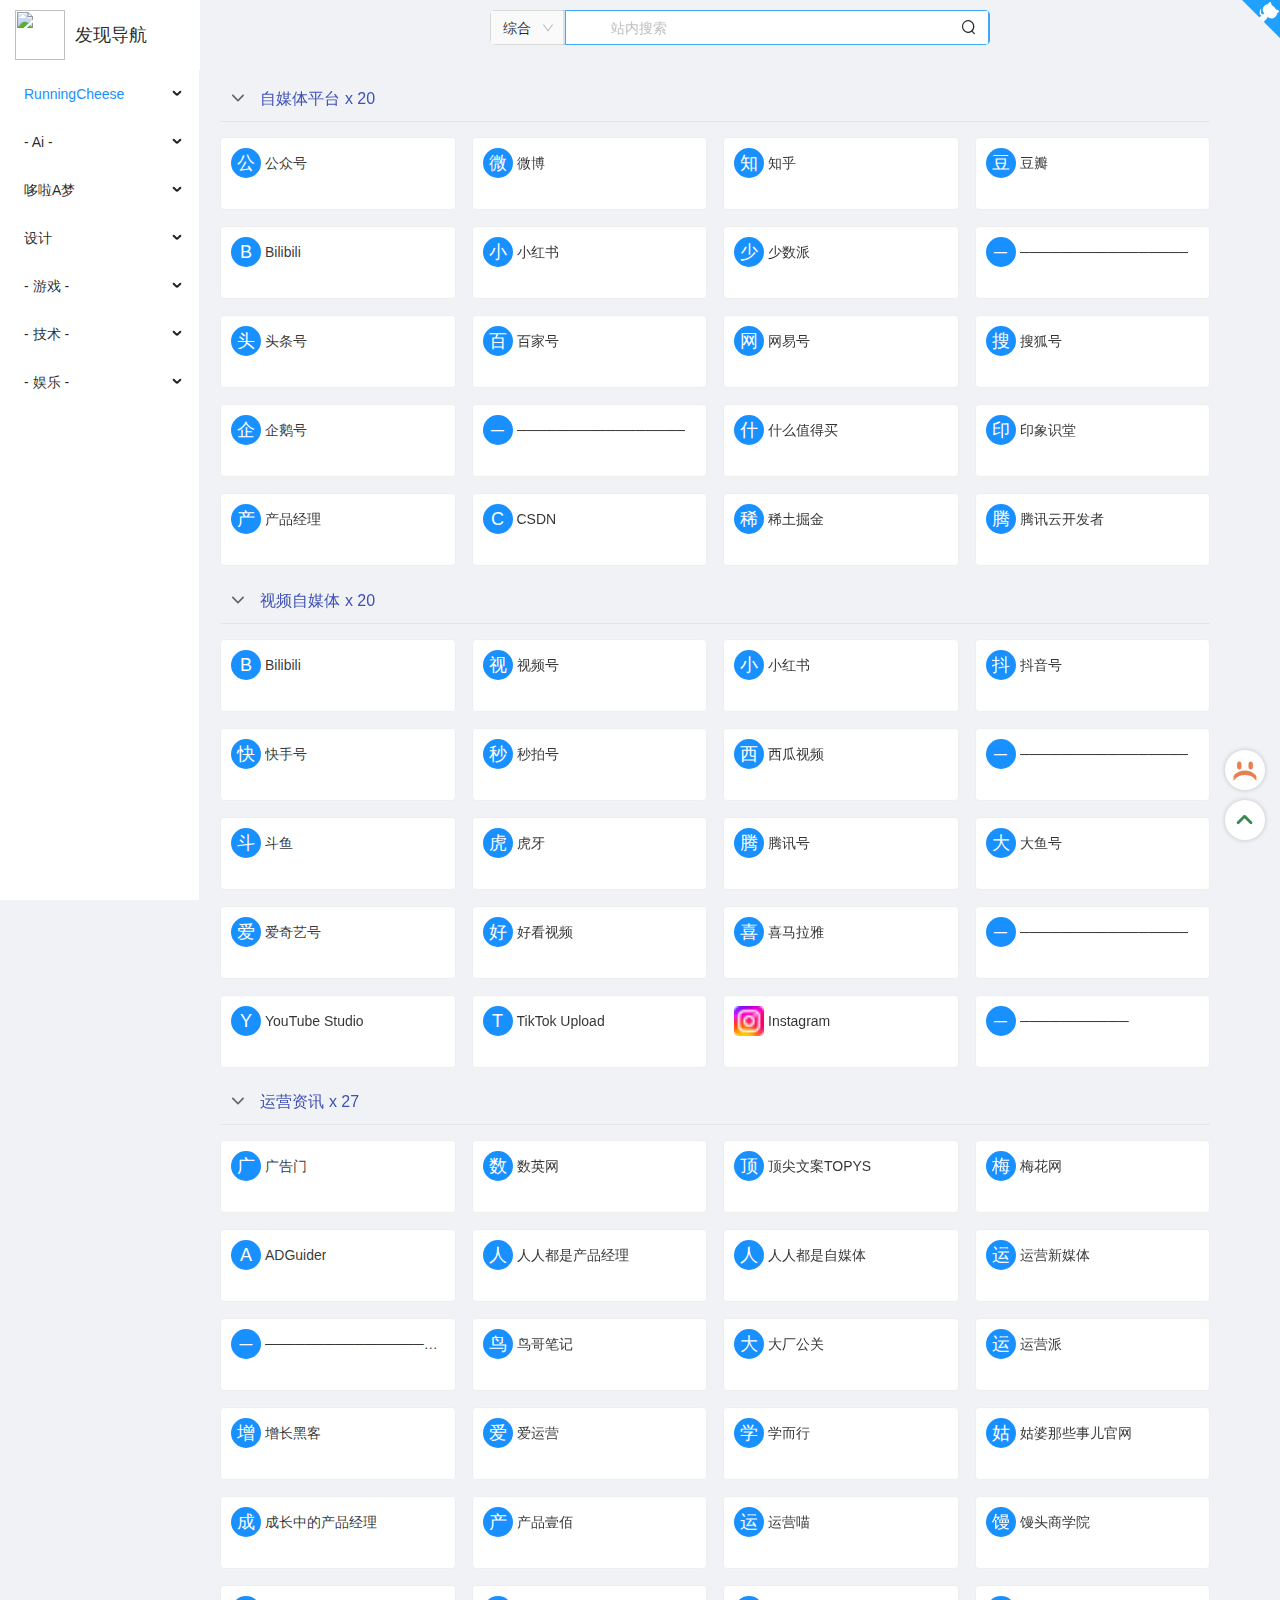
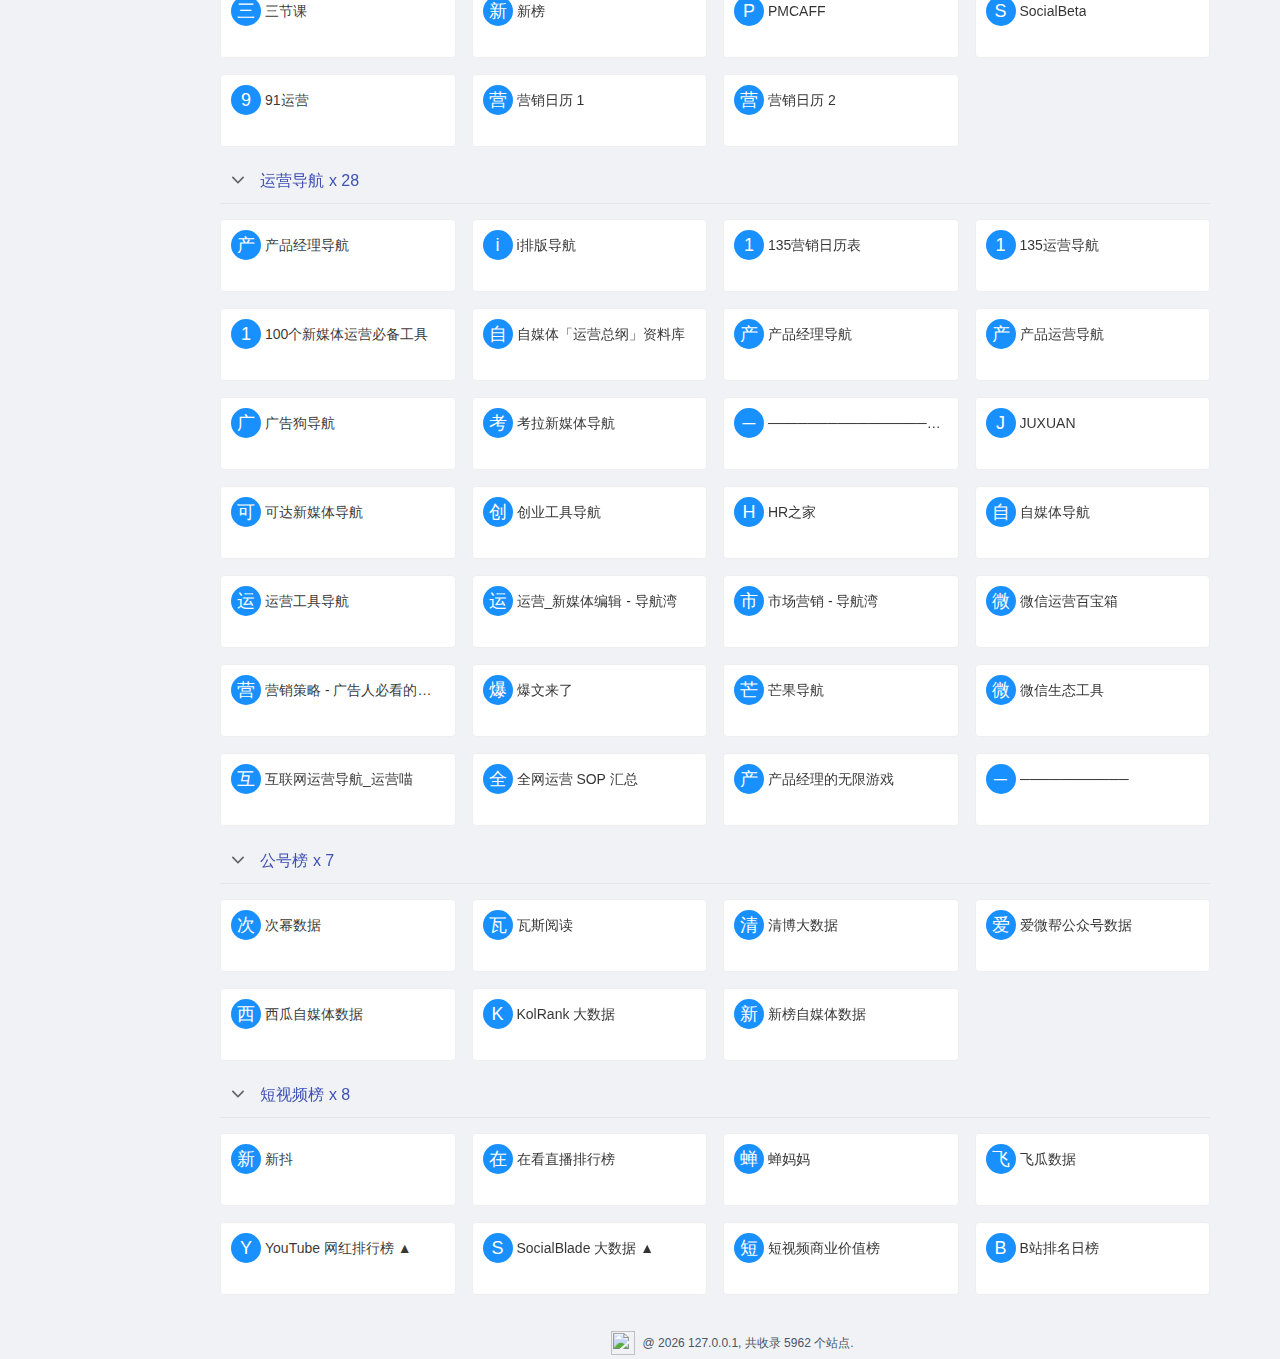
==== index.html @ 2fdfdace "Deploying to gh-pages from @ xpxp23/nav@2a37d76a89bb3d5cd4fe8dd7140c57ac21135a10 🚀" ====
<!DOCTYPE html>
<!--
                                                                          
                                 .--,-``-.                              
                                /   /     '.                            
                               / ../        ;                           
      ,---,                    \ ``\  .`-    '                   ,---,  
  ,-+-. /  |               .---.\___\/   \   :               ,-+-. /  | 
 ,--.'|'   |  ,--.--.    /.  ./|     \   :   |      ,---.   ,--.'|'   | 
|   |  ,"' | /       \ .-' . ' |     /  /   /      /     \ |   |  ,"' | 
|   | /  | |.--.  .-. /___/ \: |     \  \   \     /    / ' |   | /  | | 
|   | |  | | \__\/: . .   \  ' . ___ /   :   |   .    ' /  |   | |  | | 
|   | |  |/  ," .--.; |\   \   '/   /\   /   :   '   ; :__ |   | |  |/  
|   | |--'  /  /  ,.  | \   \  / ,,/  ',-    .___'   | '.'||   | |--'   
|   |/     ;  :   .'   \ \   \ \ ''\        ;/  .\   :    :|   |/       
'---'      |  ,     .-./  '---" \   \     .' \  ; \   \  / '---'        
            `--`---'             `--`-,,-'    `--" `----'               
                      
                     2018/4/26   www.nav3.cn

        ,+++++++++++++++++++++++++++++++++++++++++++++++++.
        ( We want you! https://github.com/xjh22222228/nav )
        `-,+++++++++++++++++++++++++++++++++++++++++++++++'
-->
<html data-beasties-container>
  <head>
    <meta charset="utf-8">
    <base href="./">
    <meta name="author" content="https://github.com/xjh22222228">
    <meta http-equiv="X-UA-Compatible" content="IE=edge, chrome=1">
    <meta name="viewport" content="width=device-width, initial-scale=1, shrink-to-fit=no, minimum-scale=1.0, maximum-scale=1.0, user-scalable=no">
    <meta name="renderer" content="webkit">
    <!-- nav.config-start --><!-- https://github.com/xjh22222228/nav -->
  <title>发现导航 - 精选实用导航网站</title>
  <meta property="og:title" content="发现导航 - 精选实用导航网站">
  <meta property="og:description" content="发现导航是一个轻量级免费且强大的导航网站">
  <meta property="og:type" content="website">
  <meta name="description" content="发现导航是一个轻量级免费且强大的导航网站">
  <meta name="keywords" content="免费导航,开源导航" id="xjh_2">
  <link rel="icon" href="https://gcore.jsdelivr.net/gh/xjh22222228/public@gh-pages/nav/logo.svg">
  <link rel="apple-touch-icon" href="https://gcore.jsdelivr.net/gh/xjh22222228/public@gh-pages/nav/logo.svg">
  <link rel="prefetch" href="//unpkg.com/ng-zorro-antd@19.1.0/ng-zorro-antd.dark.min.css"><!-- nav.config-end -->
    <!-- nav.headerContent-start -->
    <!-- nav.headerContent-end -->
  <style>@layer theme{:root{--font-sans:ui-sans-serif, system-ui, sans-serif, "Apple Color Emoji", "Segoe UI Emoji", "Segoe UI Symbol", "Noto Color Emoji";--font-mono:ui-monospace, SFMono-Regular, Menlo, Monaco, Consolas, "Liberation Mono", "Courier New", monospace;--color-gray-600:oklch(.446 .03 256.802);--color-black:#000;--color-white:#fff;--spacing:.25rem;--text-xs:.75rem;--text-xs--line-height:calc(1 / .75);--text-base:1rem;--text-base--line-height:1.5 ;--font-weight-bold:700;--ease-in-out:cubic-bezier(.4, 0, .2, 1);--default-transition-duration:.15s;--default-transition-timing-function:cubic-bezier(.4, 0, .2, 1);--default-font-family:var(--font-sans);--default-font-feature-settings:var(--font-sans--font-feature-settings);--default-font-variation-settings:var( --font-sans--font-variation-settings );--default-mono-font-family:var(--font-mono);--default-mono-font-feature-settings:var( --font-mono--font-feature-settings );--default-mono-font-variation-settings:var( --font-mono--font-variation-settings )}}@layer base{*,:after,:before{box-sizing:border-box;margin:0;padding:0;border:0 solid}html{line-height:1.5;-webkit-text-size-adjust:100%;tab-size:4;font-family:var( --default-font-family, ui-sans-serif, system-ui, sans-serif, "Apple Color Emoji", "Segoe UI Emoji", "Segoe UI Symbol", "Noto Color Emoji" );font-feature-settings:var(--default-font-feature-settings, normal);font-variation-settings:var( --default-font-variation-settings, normal );-webkit-tap-highlight-color:transparent}body{line-height:inherit}}@-webkit-keyframes nprogress-spinner{0%{-webkit-transform:rotate(0deg)}to{-webkit-transform:rotate(360deg)}}html,body{width:100%;height:100%}*,*:before,*:after{box-sizing:border-box}html{font-family:sans-serif;line-height:1.15;-webkit-text-size-adjust:100%;-ms-text-size-adjust:100%;-ms-overflow-style:scrollbar;-webkit-tap-highlight-color:rgba(0,0,0,0)}@-ms-viewport{width:device-width}body{margin:0;color:#000000d9;font-size:14px;font-family:-apple-system,BlinkMacSystemFont,Segoe UI,Roboto,Helvetica Neue,Arial,Noto Sans,sans-serif,"Apple Color Emoji","Segoe UI Emoji",Segoe UI Symbol,"Noto Color Emoji";font-variant:tabular-nums;line-height:1.5715;background-color:#fff;font-feature-settings:"tnum"}html{--antd-wave-shadow-color:#1890ff;--scroll-bar:0}:root{--componentHeight:155px}html{-ms-text-size-adjust:100%;-webkit-text-size-adjust:100%}body{min-height:100vh;-webkit-font-smoothing:antialiased;-moz-osx-font-smoothing:grayscale;-webkit-overflow-scrolling:touch;font-size:14px}@property --tw-rotate-x{syntax:"*";inherits:false;initial-value:rotateX(0);}@property --tw-rotate-y{syntax:"*";inherits:false;initial-value:rotateY(0);}@property --tw-rotate-z{syntax:"*";inherits:false;initial-value:rotateZ(0);}@property --tw-skew-x{syntax:"*";inherits:false;initial-value:skewX(0);}@property --tw-skew-y{syntax:"*";inherits:false;initial-value:skewY(0);}@property --tw-border-style{syntax:"*";inherits:false;initial-value:solid;}@property --tw-font-weight{syntax:"*";inherits:false;}@property --tw-outline-style{syntax:"*";inherits:false;initial-value:solid;}@property --tw-blur{syntax:"*";inherits:false;}@property --tw-brightness{syntax:"*";inherits:false;}@property --tw-contrast{syntax:"*";inherits:false;}@property --tw-grayscale{syntax:"*";inherits:false;}@property --tw-hue-rotate{syntax:"*";inherits:false;}@property --tw-invert{syntax:"*";inherits:false;}@property --tw-opacity{syntax:"*";inherits:false;}@property --tw-saturate{syntax:"*";inherits:false;}@property --tw-sepia{syntax:"*";inherits:false;}@property --tw-drop-shadow{syntax:"*";inherits:false;}@property --tw-ease{syntax:"*";inherits:false;}</style><link rel="stylesheet" href="styles-GBESUBQI.css" media="print" onload="this.media='all'"><noscript><link rel="stylesheet" href="styles-GBESUBQI.css"></noscript></head>
  <script>
    window.__TITLE__ = document.title
  </script>
  <body class="dark-scrollbar-border" id="x-j-h">
    <app-xiejiahe>
      <!-- nav.loading-start --><style>.l__1{z-index:999;position:fixed;top:0;left:0;right:0;bottom:0;background-color:#fff;display:flex;align-items:center;justify-content:center;flex-direction:column;}.l__2{width:200px;height:200px;background:url("https://gcore.jsdelivr.net/gh/xjh22222228/public@gh-pages/nav/0020f4d5-9f70-4b7f-87d4-61310d1db8d1.svg");background-repeat:repeat;}.l__3{font-size:18px;margin-top:15px;font-weight:bold;color:#000;}</style>
<div class="l__1"><div class="l__2"></div><div class="l__3">......</div></div><!-- nav.loading-end -->
    </app-xiejiahe>

    <!-- nav.seo-start -->
<div data-url="https://github.com/xjh22222228/nav" data-server-time="1740967470264" data-a="x.i.e-jiahe" data-date="2025-03-03 10:04:30" id="META-NAV" style="z-index:-1;position:fixed;top:-10000vh;left:-10000vh;">
<div>公众号</div><div>微博</div><div>知乎</div><div>豆瓣</div><div>Bilibili</div><div>小红书</div><div>少数派</div><div>─────────────────</div><div>头条号</div><div>百家号</div><div>网易号</div><div>搜狐号</div><div>企鹅号</div><div>─────────────────</div><div>什么值得买</div><div>印象识堂</div><div>产品经理</div><div>CSDN</div><div>稀土掘金</div><div>腾讯云开发者</div><div>Bilibili</div><div>视频号</div><div>小红书</div><div>抖音号</div><div>快手号</div><div>秒拍号</div><div>西瓜视频</div><div>─────────────────</div><div>斗鱼</div><div>虎牙</div><div>腾讯号</div><div>大鱼号</div><div>爱奇艺号</div><div>好看视频</div><div>喜马拉雅</div><div>─────────────────</div><div>YouTube Studio</div><div>TikTok Upload</div><div>Instagram</div><div>───────────</div><div>广告门</div><div>数英网</div><div>顶尖文案TOPYS</div><div>梅花网</div><div>ADGuider</div><div>人人都是产品经理</div><div>人人都是自媒体</div><div>运营新媒体</div><div>───────────────────</div><div>鸟哥笔记</div><div>大厂公关</div><div>运营派</div><div>增长黑客</div><div>爱运营</div><div>学而行</div><div>姑婆那些事儿官网</div><div>成长中的产品经理</div><div>产品壹佰</div><div>运营喵</div><div>馒头商学院</div><div>三节课</div><div>新榜</div><div>PMCAFF</div><div>SocialBeta</div><div>91运营</div><div>营销日历 1</div><div>营销日历 2</div><div>产品经理导航</div><div>i排版导航</div><div>135营销日历表</div><div>135运营导航</div><div>100个新媒体运营必备工具</div><div>自媒体「运营总纲」资料库</div><div>产品经理导航</div><div>产品运营导航</div><div>广告狗导航</div><div>考拉新媒体导航</div><div>───────────────────</div><div>JUXUAN</div><div>可达新媒体导航</div><div>创业工具导航</div><div>HR之家</div><div>自媒体导航</div><div>运营工具导航</div><div>运营_新媒体编辑 - 导航湾</div><div>市场营销 - 导航湾</div><div>微信运营百宝箱</div><div>营销策略 - 广告人必看的网站</div><div>爆文来了</div><div>芒果导航</div><div>微信生态工具</div><div>互联网运营导航_运营喵</div><div>全网运营 SOP 汇总</div><div>产品经理的无限游戏</div><div>───────────</div><div>次幂数据</div><div>瓦斯阅读</div><div>清博大数据</div><div>爱微帮公众号数据</div><div>西瓜自媒体数据</div><div>KolRank 大数据</div><div>新榜自媒体数据</div><div>新抖</div><div>在看直播排行榜</div><div>蝉妈妈</div><div>飞瓜数据</div><div>YouTube 网红排行榜 ▲</div><div>SocialBlade 大数据 ▲</div><div>短视频商业价值榜</div><div>B站排名日榜</div><div>─────国内热榜─────</div><div>今日热榜</div><div>Rebang</div><div>AnyKnew</div><div>什么值得看</div><div>─────热搜排行榜────</div><div>微博热搜</div><div>百度热搜</div><div>知乎热榜</div><div>知乎日报</div><div>知乎圆桌</div><div>B 站排行榜</div><div>B 站专栏排行</div><div>贴吧热议榜单</div><div>豆瓣讨论精选</div><div>虎扑社区热帖</div><div>─────国外热榜─────</div><div>Buzzing</div><div>SpikeNews</div><div>Upstract</div><div>HackerNews</div><div>HackerNews 搜索</div><div>Reddit List</div><div>Reddit List ▲</div><div>科技新闻 - TechURLs</div><div>─────行业热榜─────</div><div>财经新闻 - FinURLs</div><div>硬件新闻 - HwURLs</div><div>科学新闻 - SciURLs</div><div>开发新闻 - DevURLs</div><div>物理新闻 - PhysURLs</div><div>数学新闻 - MathURLs</div><div>Linux 新闻 - TuxURLs</div><div>───────────</div><div>─────国内网站─────</div><div>微博</div><div>微信</div><div>知乎</div><div>贴吧</div><div>豆瓣</div><div>果壳</div><div>即刻</div><div>虎扑</div><div>小红书</div><div>今日头条</div><div>QQ空间</div><div>─────国外网站─────</div><div>Quora</div><div>Twitter</div><div>TikTok</div><div>Facebook</div><div>Instagram</div><div>Pinterest</div><div>Reddit</div><div>Medium</div><div>Substack</div><div>Telegram</div><div>Discord</div><div>─────国内问答─────</div><div>知乎</div><div>百度知道</div><div>百度经验</div><div>知识星球</div><div>问答库</div><div>考试酷</div><div>雨露学习互助</div><div>SegmentFault</div><div>V2EX 问答</div><div>搜狗明医</div><div>搜外问答</div><div>天天问</div><div>─────国外问答─────</div><div>Quora</div><div>Answers</div><div>wikiHow</div><div>WikiHow中文</div><div>Ask Reddit</div><div>Stack Exchange</div><div>Wolfram_Alpha</div><div>Diffen</div><div>使用介绍</div><div>───────RSS 阅读─────</div><div>Inoreader 国内版</div><div>Inoreader ▲</div><div>Feedly ▲</div><div>Feeder.co ▲</div><div>───────RSS 订阅─────</div><div>RSSHub ▲</div><div>RSSHub 镜像</div><div>Feedly Discover ▲</div><div>Feeddd</div><div>Feeddd txt</div><div>Open RSS</div><div>html2rss</div><div>RSS Box</div><div>RSS.app __</div><div>───────RSS 生成─────</div><div>PolitePol</div><div>Feed43 ▲</div><div>FetchRSS</div><div>FiveFilters.org</div><div>FeedEx 全文 RSS</div><div>Distill RSS 拓展生成器</div><div>RSS 多源合并工具</div><div>RSS 转 JSON</div><div>───────RSS 知识─────</div><div>RSS 历史</div><div>RSS 订阅源</div><div>RSS 阅读器</div><div>ALL About RSS</div><div>All About RSS TG</div><div>───────────</div><div>─────门户网站─────</div><div>腾讯新闻</div><div>网易新闻</div><div>凤凰新闻</div><div>谷歌新闻</div><div>ZAKER</div><div>本地宝</div><div>─────新闻核实─────</div><div>新闻后续</div><div>有据核查</div><div>科学辟谣</div><div>─────新闻网站─────</div><div>人民日报</div><div>观察者网</div><div>界面新闻</div><div>澎湃新闻</div><div>南方周末</div><div>─────英国新闻─────</div><div>BBC</div><div>BBC 中文</div><div>经济学人</div><div>金融时报</div><div>金融时报中文</div><div>卫报</div><div>─────美国新闻─────</div><div>CNN</div><div>时代周刊</div><div>纽约时报</div><div>纽约时报中文</div><div>华尔街日报</div><div>华尔街日报中文</div><div>洛杉矶时报</div><div>华盛顿邮报</div><div>纽约客</div><div>今日美国</div><div>福克斯新闻</div><div>─────海外新闻─────</div><div>俄罗斯 - RT</div><div>新加坡 - 联合早报</div><div>日本 - 日经中文网</div><div>大陆 - 环球时报</div><div>大陆 - CGTN</div><div>北美 - Redian</div><div>香港 - 香港01</div><div>台湾 - 聯合新聞</div><div>─────图解新闻─────</div><div>网易数读</div><div>图解百科</div><div>数据新闻</div><div>数字之道</div><div>图解天下</div><div>新闻百科</div><div>图解新闻</div><div>──────信息图─────</div><div>品玩</div><div>199IT</div><div>Visually</div><div>Piktochart</div><div>The Pudding</div><div>Information is Beautiful</div><div>Designspiration</div><div>Daily Infographic</div><div>Best Infographics</div><div>Daily Infographic</div><div>Cool Infographics</div><div>─────数据可视化────</div><div>镝数图表</div><div>Data Viz Project</div><div>Visual Capitalist</div><div>Understanding Money</div><div>Infogram</div><div>Viborc</div><div>───────────</div><div>SooPAT 专利搜索</div><div>全球资产排行榜</div><div>全球经济数据查询网站</div><div>199IT 行业研究报告</div><div>IT 桔子信息数据库</div><div>新经济倒闭公司数据库</div><div>艾媒网 - 新行业研究报告</div><div>中国地铁数据库</div><div>交通拥堵延时指数</div><div>─────────────────</div><div>中文网站排行榜</div><div>中国网站排行榜</div><div>中国公司排行榜</div><div>中国行业排行榜</div><div>财富世界 500 强</div><div>亿欧企业排行榜</div><div>百度行业排行</div><div>大学权威排名</div><div>─────国家信息─────</div><div>国家职业资格证书查询</div><div>国家企业信用信息公示</div><div>中国人民银行征信中心</div><div>被执行人信息查询</div><div>国家标准全文公开</div><div>国家统计局数据</div><div>学信网学历查询</div><div>─────企业信息─────</div><div>天眼查</div><div>企查查</div><div>行行查</div><div>启信宝</div><div>钉钉企业查询</div><div>─────世界信息─────</div><div>语言代码表</div><div>国家代码表</div><div>世界行政区划</div><div>世界人口实时统计</div><div>世界人口实时统计</div><div>各国护照效力排行榜</div><div>护照免签国家查询工具</div><div>联合国数据库</div><div>全球幸福指数</div><div>世界各地车牌合集</div><div>───────────</div><div>微热点</div><div>百度指数</div><div>谷歌趋势</div><div>抖音巨量算数</div><div>爱奇艺风云榜</div><div>新浪汽车指数</div><div>知微舆论场</div><div>知微事见</div><div>────互联网指数────</div><div>全球网站技术调查报告</div><div>StatCounter 统计</div><div>艾瑞互联网指数</div><div>互联网数据报告</div><div>互联网使用人口统计</div><div>────手机应用榜────</div><div>CQASO</div><div>艾瑞指数</div><div>TalkingData</div><div>移动观象台</div><div>七麦数据</div><div>蝉大师</div><div>小程序排行榜</div><div>果汁排行榜</div><div>─────常用引擎─────</div><div>百度</div><div>搜狗</div><div>必应</div><div>谷歌</div><div>Google US</div><div>─────繁体引擎─────</div><div>Google 台湾</div><div>Yahoo 台湾</div><div>百度 台湾</div><div>─────区域引擎─────</div><div>俄国 Yandex</div><div>俄国 Rambler</div><div>美国 Ask</div><div>美国 AOL</div><div>美国 Yahoo</div><div>加国 HotBot</div><div>法国 Qwant</div><div>德国 Fireball</div><div>韩国 NAVER</div><div>日本 Google</div><div>日本 Yahoo</div><div>使用介绍</div><div>─────谷歌搜索─────</div><div>浙江大学谷歌镜像</div><div>心灵之约_ 水朝夕_csxy@123</div><div>爱思搜索</div><div>SearX.space</div><div>SearX</div><div>F 搜</div><div>─────谷歌学术─────</div><div>思谋学术</div><div>熊猫学术</div><div>谷歌地图在线</div><div>学术资源搜索</div><div>─────其它镜像─────</div><div>MirrorSite 合集</div><div>TikTok镜像</div><div>维基百科</div><div>TikTok镜像2</div><div>Invidious油管镜像</div><div>StackOverflow 镜像</div><div>─────聚合搜索─────</div><div>浏览器聚合搜索</div><div>Baidugle</div><div>快搜</div><div>查司令</div><div>多搜搜</div><div>无追搜索</div><div>轻略搜索</div><div>蚂蚁网络</div><div>书签库聚合</div><div>SOU.BEST</div><div>小不点搜索</div><div>─────搜索工具─────</div><div>iTab</div><div>CSDN Tab</div><div>Infinity Tab</div><div>DUANG AI 标签页</div><div>让我帮你谷歌一下</div><div>让我帮你百度一下</div><div>─────特色引擎─────</div><div>WolframAlpha</div><div>公益搜索引擎</div><div>官方网站搜索</div><div>搜索联想词查询</div><div>远古网站搜索引擎</div><div>远古 Gif 搜索引擎</div><div>U2B 字幕搜索引擎</div><div>谷歌删除内容搜索</div><div>谷歌数据集搜索引擎</div><div>─────网页存档─────</div><div>2tool.top 快照查询</div><div>WebArchive 存档查询</div><div>ArchiveToday 存档工具</div><div>─────匿踪搜索─────</div><div>非凡搜索</div><div>Backdata</div><div>DuckDuckGo</div><div>Startpage</div><div>─────元搜索引擎────</div><div>WebCrawler</div><div>InfoSpace</div><div>───────────</div><div>─────图片搜索─────</div><div>百度图片</div><div>百度图片极简版</div><div>搜狗图片</div><div>Bing Images</div><div>Yandex Images</div><div>Google Images</div><div>花瓣</div><div>Pinterest</div><div>500px</div><div>Flickr</div><div>─────聚合搜索─────</div><div>OpenVerse</div><div>EveryPixel</div><div>Pixelmob</div><div>Librestock</div><div>Shutterdial</div><div>CC0</div><div>标小志</div><div>Colorhub</div><div>使用介绍</div><div>─────第一梯队─────</div><div>PixaBay __</div><div>Pexels</div><div>PxHere</div><div>Unsplash</div><div>Unsplash 镜像</div><div>StockSnap</div><div>Hippopx</div><div>Piqsels</div><div>Burst</div><div>KissCC0</div><div>─────第二梯队─────</div><div>FreeImages</div><div>FreePhotos</div><div>Stockio</div><div>ISO Republic</div><div>Barnimages</div><div>NegativeSpace</div><div>Picjumbo</div><div>Stock Vault</div><div>LibreShot</div><div>Picography</div><div>Kaboompics</div><div>Life of Pix</div><div>Free Nature Stock</div><div>使用介绍</div><div>─────日本图库─────</div><div>PhotoCK</div><div>Pakutaso</div><div>.foto project</div><div>GIRLY DROP</div><div>原寸画像検索</div><div>Regeld</div><div>─────专用图库─────</div><div>美食图库 _ Foodiesfeed</div><div>美食图库 _ Foodie Factor</div><div>旅行图库 _ BucketListly</div><div>旅行图库 _ Bucketlistly</div><div>动物图库 _ Random Animal</div><div>创意图库 _ Gratisography</div><div>非洲图片 _ Iwaria</div><div>使用介绍</div><div>───────────</div><div>─────通用引擎─────</div><div>Google Image</div><div>Yandex Images</div><div>Yandex Images EU</div><div>Bing Images</div><div>Tineye Image ▲</div><div>百度识图</div><div>搜狗识图</div><div>360识图</div><div>反向图像搜索 1</div><div>反向图像搜索 2</div><div>ImgOps 聚合搜索</div><div>─────独立引擎─────</div><div>immerse</div><div>Pinterest</div><div>Wallhaven</div><div>Freepik</div><div>搜图神器</div><div>FindThatMeme</div><div>逗比拯救世界</div><div>────── AI 引擎 ─────</div><div>Lexica</div><div>Enterpix</div><div>Have I been Trained</div><div>Image Identification</div><div>─────动漫引擎─────</div><div>IQDB</div><div>3D IQDB</div><div>SauceNAO</div><div>Ascii2d</div><div>Trace.moe</div><div>─────物体识别─────</div><div>人脸搜索 _ PimEyes ▲</div><div>人脸识别 _ Xslist ▲</div><div>人脸识别 _ Pornstarbyface ▲</div><div>鸟类识别 _ NSII</div><div>植物识别 _ iPlant 植物智</div><div>植物识别 _ Plant.id</div><div>专利识别 _ WIPO</div><div>专利识别 _ EUIPO</div><div>使用说明</div><div>───────GIF 搜索─────</div><div>SooGIF</div><div>GIPHY</div><div>Gfycat</div><div>Coub</div><div>MakeAGif</div><div>GifCities</div><div>───────GIF 编辑─────</div><div>EZGIF</div><div>SOOGIF</div><div>ILOVEIMG</div><div>Gickr</div><div>Gif-in-Gif</div><div>Make A Gif</div><div>GIF中文网</div><div>GIF 压缩</div><div>GIF 倒转</div><div>GIF 合并</div><div>GIF 裁剪</div><div>GIF 抽帧</div><div>GIF 分解</div><div>───────GIF 工具─────</div><div>GIF 反转生成器</div><div>GIF 在线编辑器</div><div>GIF 加字幕</div><div>MsGif</div><div>在线视频转 GIF</div><div>U2B 视频转 GIF</div><div>─────高清壁纸─────</div><div>Wallhaven __</div><div>Unsplash __</div><div>WallpapersHome __</div><div>WallpaperCave</div><div>WallpaperCraft</div><div>WallpaperAbyss</div><div>WallpapersAccess</div><div>4KWallpapers</div><div>10Wallpaper</div><div>Wallroom</div><div>WallHere</div><div>极简壁纸</div><div>彼岸图网</div><div>─────手机壁纸─────</div><div>Wallspic</div><div>3G壁纸</div><div>壁纸湖</div><div>ZEDGE</div><div>35Photo</div><div>PAPERS.co</div><div>─────系统壁纸─────</div><div>壁纸论坛 _ Reddit Wallpaper</div><div>必应壁纸 _ 必应壁纸图库</div><div>必应壁纸 _ Bing Wallpaper</div><div>必应壁纸 _ Bing Archive</div><div>Win 壁纸 _ WallpaperHub</div><div>Win 壁纸 _ 微软官方壁纸</div><div>Mac 壁纸 _ DynamicWallpaperClub</div><div>Mac 壁纸 _ WallpaperHome</div><div>Mac 壁纸 _ AllMacWallpaper</div><div>─────特色壁纸─────</div><div>AI 壁纸 _ Catjourney</div><div>电影壁纸 _ Moviemania</div><div>游戏壁纸 _ GameWallpaper</div><div>动漫壁纸 _ KonaChan</div><div>动漫壁纸 _ Anime Pictures</div><div>天文壁纸 _ ESO</div><div>天文壁纸 _ NASA</div><div>科幻壁纸_ GTGRAPHICS</div><div>极简壁纸 _ SimpleDesktops</div><div>语录壁纸 _ Quotefancy</div><div>花卉壁纸 _ Kwaitki Wallpaer</div><div>古风壁纸 _ 故宫壁纸</div><div>───────────</div><div>─────聚合网盘─────</div><div>小云搜索</div><div>UP云搜</div><div>易搜</div><div>咔帕搜索</div><div>西瓜搜搜</div><div>爱盘搜</div><div>千帆搜索</div><div>─────付费网盘─────</div><div>万网搜</div><div>毕方铺 __</div><div>大力盘</div><div>小马盘</div><div>─────网盘工具─────</div><div>城通网盘解析器 1</div><div>城通网盘解析器 2</div><div>天翼直链解析下载</div><div>网盘外链获取工具</div><div>网盘链接提取码查询</div><div>使用介绍</div><div>─────百度网盘─────</div><div>小白盘</div><div>兄弟盘</div><div>盘么么</div><div>熊猫搜盘</div><div>点点文档</div><div>45256 搜索</div><div>有料资源搜索</div><div>数据搜索</div><div>学霸盘</div><div>学搜搜</div><div>云盘狗</div><div>热盘搜</div><div>飞鱼盘搜</div><div>─────阿里网盘─────</div><div>YaPan</div><div>猫狸盘搜</div><div>猫狸云搜索</div><div>阿里云盘搜索神器</div><div>───────TG 网盘─────</div><div>Meow.TG</div><div>TGSO.PRO</div><div>Sssoou.com</div><div>Telemetrio</div><div>─────其他网盘─────</div><div>夸克来搜一下</div><div>Vpan微盘</div><div>───────────</div><div>─────国外磁力─────</div><div>BTSOW ▲</div><div>BTSOW 发布页</div><div>Kickass ▲</div><div>TorrentKitty ▲</div><div>Torrent Kitty 发布页</div><div>磁力聚合搜索 ▲</div><div>RARBG ▲</div><div>Zooqle ▲</div><div>Tokyo Toshokan</div><div>动漫 _ Nyaa</div><div>动漫 _ 動漫花園</div><div>动漫 _ 爱恋动漫</div><div>音乐 _ RockBox</div><div>音乐 _ Mixtape</div><div>电视剧 _ EZTV</div><div>音频书 _ AudioBook Bay</div><div>─────磁力代理─────</div><div>Immortal Proxy</div><div>Unblockit</div><div>Torrends</div><div>UnblockSource</div><div>TorrentBay</div><div>─────国内磁力─────</div><div>磁力搜</div><div>BTSearch</div><div>奇妙搜索</div><div>磁力猫</div><div>磁力猫发布页</div><div>BT1207</div><div>BT1207 发布页</div><div>搜多多发布页</div><div>吃力网发布页</div><div>磁力海布页</div><div>磁力树</div><div>无极磁链</div><div>吴签磁力</div><div>神秘代码</div><div>使用说明</div><div>─────离线网盘─────</div><div>百度网盘</div><div>迅雷云盘</div><div>123云盘</div><div>115</div><div>PikPak</div><div>磁力空间</div><div>Webtor.io</div><div>─────TrackingList──────</div><div>Trackers List 1 ▲</div><div>Trackers List 2</div><div>Trackers List 3</div><div>─────磁力转换─────</div><div>种子转磁力工具</div><div>种子转磁力工具 1</div><div>磁力转种子工具 2</div><div>磁力转种子工具 3</div><div>─────磁力工具─────</div><div>查看磁力资源截图</div><div>迅雷专用链接转换</div><div>百家姓转磁力链接</div><div>种子文件解析工具</div><div>磁力链接解析工具</div><div>我知道你下载了什么</div><div>使用说明</div><div>生成二维码</div><div>油猴脚本下载</div><div>编辑当前网页</div><div>自动滚屏</div><div>高亮关键词</div><div>网页简体转换</div><div>百度搜索</div><div>使用说明</div><div>使用说明</div><div>查看所有链接</div><div>谷歌以图搜图</div><div>表格增加边框</div><div>查看浏览器 UA</div><div>屏幕尺子</div><div>IP 查询</div><div>───── 工具箱 ─────</div><div>云设</div><div>帮小忙</div><div>偷懒工具</div><div>MikuTools</div><div>独特工具箱</div><div>孟坤工具箱</div><div>九蛙工具箱</div><div>一个工具箱</div><div>一个木函工具箱</div><div>───────────────────</div><div>67工具网</div><div>在线小工具</div><div>站长工具导航</div><div>TOOLFK工具网</div><div>Eu精品资源合集</div><div>WebBrowserTools</div><div>在线尺子</div><div>在线量角器</div><div>在线计算器</div><div>FlipClock.us</div><div>FlipClock.com</div><div>在线翻页时钟</div><div>倒计时图片生成器</div><div>在线 IP 查询</div><div>高精度 IP 定位</div><div>IP 地址批量查询</div><div>在线网速测试</div><div>批量打开网址 1</div><div>批量打开网址 2</div><div>软件快捷键查询</div><div>文件拓展名查询</div><div>在线批量重命名</div><div>压缩包在线提取</div><div>多国语言输入键盘</div><div>───────────</div><div>─────特殊符号─────</div><div>符号库</div><div>特殊符号</div><div>特殊符号大全</div><div>神奇文字符号</div><div>Glyphy</div><div>CopyChar</div><div>Cool Symbols</div><div>Unicode</div><div>Unicode字符百科</div><div>绘画找符号 _ 特殊字</div><div>绘画找符号 _ Shapecatcher</div><div>─────颜文字──────</div><div>萌码</div><div>颜文字</div><div>颜文字表情网</div><div>颜文字大全</div><div>─────Emoji───────</div><div>SearchEmoji</div><div>Get Emoji</div><div>EmojiAll</div><div>Emoji cheat sheet</div><div>Emoji Homepage</div><div>Emoji Keyboard</div><div>EmojiXD</div><div>EmojiCopy</div><div>Emoji表情大全</div><div>Emoji Guide</div><div>Emojipedia</div><div>Emoji_</div><div>──────Emoji 工具─────</div><div>Emoji Mix</div><div>Emoji 表情合成器</div><div>抽象话生成器</div><div>Apple Emoji Dic</div><div>─────文字云─────</div><div>美寄词云</div><div>微词云</div><div>易词云</div><div>词云图文字</div><div>懒人图云</div><div>WordArt</div><div>Word Cloud</div><div>TagCrowd</div><div>WordItOut</div><div>─────字符图─────</div><div>Text-Image</div><div>IMG2TXT</div><div>TAAG</div><div>Kammerl</div><div>ASCIIFlow</div><div>QQ字符画</div><div>字符字生成器</div><div>字组字</div><div>图片转字符画工具</div><div>─────字符艺术图─────</div><div>字符画艺术图 _ fsymbols ▲</div><div>字符画艺术图 _ AsciiFlow</div><div>动态粒子字体 _ CodePen</div><div>字体涂鸦绘图 _ Texter</div><div>───────────</div><div>───── PhotoShop ─────</div><div>Photopea</div><div>Photopea 2 __</div><div>Photopea 3</div><div>Photopea 4</div><div>在线 PS</div><div>在线 PS 2</div><div>─────在线修图─────</div><div>Polarr V2</div><div>Polarr V3</div><div>泼辣修图</div><div>PhotoKit</div><div>Pho.to</div><div>Edit_Photo</div><div>─────在线设计─────</div><div>稿定设计</div><div>创客贴</div><div>Canva</div><div>DesignCap</div><div>图夫设计</div><div>阿里创意</div><div>─────矢量设计─────</div><div>Boxy SVG</div><div>SVG-edit</div><div>SVG-edit 2</div><div>Method Draw</div><div>Method Draw 2</div><div>Vectorpea</div><div>─────在线画板─────</div><div>AutoDraw</div><div>Excalidraw</div><div>tldraw</div><div>Kkleki</div><div>画布 ▲</div><div>速写板</div><div>Kinopio</div><div>macOS 画板</div><div>─────带壳截图─────</div><div>Dimmy</div><div>MockUPhone</div><div>Device Shots</div><div>BrowserFrame</div><div>Mockuuups Studio</div><div>─────边框截图─────</div><div>Pika</div><div>Shots</div><div>Screely</div><div>Picyard</div><div>Jellylade</div><div>Screen Guru</div><div>快速美化截图</div><div>─────图片检测─────</div><div>图片鉴黄工具</div><div>盲水印检测工具</div><div>查看 EXIF 信息 1</div><div>查看 EXIF 信息 2</div><div>验证图片是否 PS 1</div><div>验证图片是否 PS 2</div><div>─────图片效果─────</div><div>趣味效果 _ PhotoFunia</div><div>趣味效果 _ Photo505</div><div>趣味效果 _ pho.to</div><div>故障效果 _ ImageGlitcher</div><div>故障效果 _ PHOTOMOSH</div><div>故障效果 _ GlitchyImage</div><div>图片做旧 _ 神奇海螺</div><div>图片做旧 _ MikuTools</div><div>图片做旧 _ 图片电子包浆</div><div>─────特效滤镜─────</div><div>蒸汽波特效</div><div>图片特效滤镜</div><div>半色调效果 _ HalftonePro</div><div>半色调效果 _ Halftone Maker</div><div>双色调效果 _ Duotone ▲</div><div>双色调效果 _ Duotone.co</div><div>─────证件照生成────</div><div>证件照生成</div><div>转换成证件照</div><div>在线证件照制作</div><div>─────────────────</div><div>图片前后对比</div><div>在线图像提取器</div><div>对称绘图 _ Weavesilk</div><div>趣味图标效果 _ Cool Text</div><div>百变万花尺 _ Inspirograph</div><div>友情PS社区 _ Zhopped</div><div>Slickr  封面制作</div><div>P5 JS 图片特效</div><div>艺术线条生成器</div><div>照片转像素图</div><div>─────图片转换─────</div><div>ILoveIMG</div><div>ImagesTool</div><div>Webp2JPG</div><div>Vectorizer</div><div>VectorMagic</div><div>Vectorizer.AI</div><div>─────图片压缩─────</div><div>TinyPNG __</div><div>Squoosh</div><div>Recompressor</div><div>CompressImage</div><div>Picdiet</div><div>img.top</div><div>DocSmall</div><div>PhotoFun</div><div>─────图片剪切─────</div><div>图片剪切</div><div>九宫格切图</div><div>微博朋切九图</div><div>分割图片</div><div>图像切割粘贴器</div><div>─────图片拼接─────</div><div>在线图片合并</div><div>在线拼图神器 __</div><div>照片拼图神器 __</div><div>马赛克拼图神器 1 __</div><div>马赛克拼图神器 2</div><div>─────字幕拼接─────</div><div>有啦拼字幕拼接</div><div>拼接电影字幕截图</div><div>视频字幕拼接工具</div><div>─────图片水印─────</div><div>ImagesTool 水印</div><div>MarkMyImages</div><div>图片水印打码</div><div>图片水印打码 2</div><div>───────────</div><div>─────智能抠图─────</div><div>帮小忙人像分割</div><div>腾讯 ARC 抠图</div><div>阿里创意抠图</div><div>BgSub</div><div>Pixian.AI</div><div>Pixlr</div><div>IMG.LY</div><div>─────高清修复─────</div><div>Restore Photos</div><div>Let's Enhance</div><div>AI Image Enlarger</div><div>Pix Fix</div><div>Icons8</div><div>腾讯 ARC</div><div>iLoveIMG</div><div>─────无损放大─────</div><div>Clipdrop</div><div>Upscalepics</div><div>BigJPG</div><div>Waifu2x</div><div>Waifu2X!</div><div>Waifu2x API</div><div>Upscale</div><div>Stockphotos</div><div>Upscayl</div><div>PhotoAid</div><div>清图</div><div>─────物体擦除─────</div><div>Remover</div><div>Claid.ai</div><div>Hama CleanUp</div><div>AI 魔术橡皮擦</div><div>图片去水印工具</div><div>Lama Cleaner Lama</div><div>在线去水印修补工具</div><div>Inpaint 移除不要物体</div><div>智能老照片无损修复</div><div>─────扩图填充─────</div><div>Adobe Inpaint</div><div>Clipdrop Uncrop</div><div>─────────────────</div><div>将头像变成漫画风格 1</div><div>将头像变成漫画风格 2</div><div>将头像变成漫画风格 3</div><div>将头像变成漫画风格 4</div><div>你在动漫里长什么样_</div><div>迪士尼童话脸</div><div>─────────────────</div><div>LowPoly 图片生成器</div><div>随机生成一幅山水画</div><div>把照片转化成线条画</div><div>古照片效果 _ 幕末古写真</div><div>AI 图片处理 _ 谷歌实验室</div><div>AI 图片处理 _ BoredHumans</div><div>智能保真缩放 _ JS IMAGE Carver</div><div>─────────────────</div><div>油画风格生成器</div><div>智能修复 _ pho.to</div><div>肖像润饰 _ pho.to</div><div>人脸年龄选择</div><div>照片一键美化</div><div>人脸性别转换</div><div>图片日漫滤镜</div><div>图片艺术化滤镜</div><div>─────图片上色─────</div><div>Algorithmia</div><div>ColouriseSG</div><div>Colorize</div><div>Image Colorizer</div><div>DeepAI</div><div>Palette</div><div>PetalicaPaint</div><div>─────文生图──────</div><div>Adobe Firefly</div><div>Bing ImageCreater</div><div>Midjourney</div><div>DreamStudio</div><div>StableDiffusion.fr</div><div>文心大模型</div><div>NightCafe</div><div>Dream by WOMBO</div><div>Draft</div><div>6pen Art</div><div>宠物在想什么</div><div>─────线稿生图─────</div><div>AutoDraw</div><div>QuickDraw</div><div>sketch-rnn</div><div>Kapwing</div><div>将简笔画变成照片！</div><div>─────静变动──────</div><div>让图片眼珠转起来</div><div>图片 3D 转换器</div><div>让你的照片唱起来</div><div>照片生成动态表情视频 ▲</div><div>─────图像艺术化────</div><div>Artbreeder</div><div>DeepAI</div><div>Deep Dream Generator</div><div>Instapainting</div><div>Runway</div><div>Fotor</div><div>Ostagram</div><div>Photo Lab</div><div>AI Gahaku</div><div>Lexica</div><div>Generated Photos</div><div>Freehand意绘</div><div>────头像生成器────</div><div>卡通头像生成器 1</div><div>卡通头像生成器 2</div><div>卡通头像生成器 3</div><div>卡通人像生成器 4</div><div>卡通头像生成器 5</div><div>卡通头像生成器 6</div><div>卡通头像生成器 7</div><div>国庆头像生成器</div><div>社交头像生成器</div><div>在线职场头像制作</div><div>Clubhouse 头像生成器</div><div>Peeps 3D 头像生成器</div><div>Notion 风格头像制作</div><div>Notion 头像生成器</div><div>油画头像生成器</div><div>像素头像生成器</div><div>几何头像生成器</div><div>Ava Maker</div><div>NewProfilePic</div><div>极简头像生成器</div><div>线条头像生成器 1</div><div>线条头像生成器 2</div><div>QQ 秀头像生成器</div><div>Ready Player</div><div>Big Heads</div><div>Vue Color Avatar</div><div>Profile Pic Maker</div><div>Headshots AI</div><div>────人脸生成器────</div><div>虚拟人脸生成器 1 __</div><div>虚拟人脸生成器 2</div><div>虚拟人脸生成器 3</div><div>虚拟人脸生成器 4</div><div>虚拟人脸生成器 5</div><div>真实人脸猜真假</div><div>────动漫生成器────</div><div>虚拟动漫妹子生成器 1</div><div>虚拟动漫妹子生成器 2</div><div>虚拟动漫妹子生成器 3</div><div>虚拟猫生成器</div><div>────字帖生成器────</div><div>字帖生成器</div><div>方格纸生成器</div><div>在线网格纸制作</div><div>田字格字帖生成器</div><div>康奈尔笔记本生成器</div><div>─────────────────</div><div>雪花生成器</div><div>迷宫生成器</div><div>键盘布局生成器</div><div>生成一个随机数</div><div>生成一个损坏的文件</div><div>阵营九宫格生成器</div><div>拍立得相框</div><div>小米水印生成器</div><div>泥石流海报生成器</div><div>封面背景图成生</div><div>Haikei 背景生成器</div><div>───────────</div><div>AI 歌词生成器</div><div>AI 音频降噪工具</div><div>免费线上音乐编辑器</div><div>网易云音乐灰色解锁</div><div>迁移网易云_QQ音乐歌单</div><div>─────音频编辑─────</div><div>视频声音提取</div><div>在线音频编辑工具</div><div>在线音频转换工具</div><div>─────人声分离─────</div><div>VocalRemover</div><div>X-Minus</div><div>Lala.ai __</div><div>─────语音识别─────</div><div>在线语音合成 1</div><div>在线语音合成 2</div><div>在线语音合成 3</div><div>在线语音合成 4</div><div>帮小忙语音转文字</div><div>─────语音合成─────</div><div>飞书妙记</div><div>通义听悟</div><div>讯飞听见</div><div>网易见外</div><div>Subper</div><div>Listen Monster</div><div>微软文本转语音</div><div>─────视频制作─────</div><div>智影</div><div>Kapwing</div><div>WeVideo</div><div>来画视频</div><div>PickFrom</div><div>Capsule</div><div>闪电分镜</div><div>─────视频编辑─────</div><div>Video Candy</div><div>换嘴型视频生成器</div><div>视频无损放大上色</div><div>视频进度条制作工具</div><div>视频画面搜索引擎</div><div>自动剪辑神器 1</div><div>自动剪辑神器 2</div><div>国产烂剧制造厂</div><div>短信聊天生成器</div><div>Unscreen 视频抠图</div><div>─────在线字幕─────</div><div>爱幕</div><div>字幕酱</div><div>云猫转码</div><div>在线片头生成器</div><div>剪映字幕在线工具</div><div>字幕合并工具</div><div>Add SRT to Video</div><div>Subtitle Tools</div><div>─────在线题词器────</div><div>在线提词器</div><div>提客提词器</div><div>简洁提词</div><div>CuePrompter</div><div>免费在线提词器</div><div>语音手工转录工具</div><div>─────视频播放─────</div><div>在线视频播放器</div><div>M3U8 在线播放器 1</div><div>M3U8 在线播放器 2</div><div>M3U8 在线播放器 3</div><div>M3U8 在线下载器 1</div><div>M3U8 在线下载器 2</div><div>─────在线录屏─────</div><div>gifcap</div><div>Pear-rec</div><div>React App</div><div>RecordScreen</div><div>Recordcast</div><div>─────视频压缩─────</div><div>在线视频压缩 1</div><div>在线视频压缩 2</div><div>─────视频抠图─────</div><div>视频去背景工具 1</div><div>视频去背景工具 2</div><div>视频去背景工具 3</div><div>─────视频封面─────</div><div>U2B 封面图获取</div><div>B 站封面图获取</div><div>B 站封面批量提取</div><div>───────────</div><div>B 站视频解析 1</div><div>B 站视频解析 2</div><div>B 站视频解析 3</div><div>B 站视频下载</div><div>Parsevideo</div><div>─────────────────</div><div>综合 _ Savieo</div><div>综合 _ Video Get ▲</div><div>综合 _ 4KDownloader</div><div>综合 _ CatchV</div><div>综合 _ SaveFrom</div><div>综合 _ Downloader</div><div>综合 _ 9xbuddy</div><div>─────────────────</div><div>油管 _ DLD __</div><div>油管 _ YTop</div><div>油管 _ Dirpy</div><div>油管 _ FLVTO</div><div>油管 _ Rip Youtube</div><div>油管 _ 360云转换</div><div>油管 _ YT1s</div><div>油管 _ AllTube</div><div>油管音频 _ YTMP3X</div><div>油管音频 _ MP3Juices ▲</div><div>油管字幕 _ DownSub</div><div>油管评论 _ 评论导出</div><div>─────────────────</div><div>推特 _ Sotwe</div><div>推特 _ TWDown</div><div>推特 _ TWFK</div><div>推特 _ TwitterXZ</div><div>推特 _ SSSTwitter</div><div>Ins _ Instagram DL</div><div>Ins _ ImgInn.com</div><div>Ins _ Save Insta</div><div>Ins _ igram</div><div>使用介绍</div><div>OK 解析 __</div><div>Playm3u8</div><div>M3u8.TV</div><div>刚刚解析</div><div>虾米解析</div><div>盘古解析</div><div>片库解析</div><div>BL 解析</div><div>─────────────────</div><div>去水印解析 1</div><div>去水印解析 2</div><div>去水印解析 3</div><div>去水印解析 4</div><div>去水印解析 5</div><div>去水印解析 6</div><div>─────────────────</div><div>快抖视频解析 1</div><div>快抖视频解析 2</div><div>Tiktok视频解析 1</div><div>Tiktok视频解析 2</div><div>Tiktok视频解析 3</div><div>Tiktok视频解析 4</div><div>─────主流邮箱─────</div><div>QQ邮箱</div><div>163邮箱</div><div>126邮箱</div><div>Gmail</div><div>Hotmail</div><div>Outlook</div><div>─────小众邮件─────</div><div>DuckDuckGo Email</div><div>Proton Mail</div><div>Burner Mail</div><div>AnonAddy</div><div>33mail</div><div>SimpleLogin</div><div>完美邮箱</div><div>111邮箱</div><div>88邮箱</div><div>─────临时邮件─────</div><div>10minutemail.com</div><div>Guerrilla Mail</div><div>eTempMail</div><div>MailDrop</div><div>Snapmail</div><div>Temp Mail</div><div>临时邮箱</div><div>EduMail</div><div>Mail.tm</div><div>Temp Mail</div><div>LinShiYou</div><div>Snapmail</div><div>Crazymailing</div><div>─────临时短信─────</div><div>云短信</div><div>短信云接收</div><div>免费接码</div><div>接码号</div><div>云接码</div><div>Z-ZMS</div><div>────伪身份成生器 ────</div><div>好维持</div><div>Verif Tools</div><div>NameGenerator</div><div>FakeIDGenerator</div><div>My Fake Information</div><div>虚假信息生成器工具</div><div>信用卡数据生成器</div><div>美国地址生成器</div><div>美国身份证生成器</div><div>SMS-Activate</div><div>5Sim</div><div>─────帐号查询─────</div><div>密码强度查询 _ HowSecure</div><div>密码泄漏查询 _ HaveIBeenPwned</div><div>密码泄漏查询 _ Firefox Monitor</div><div>共享账号查询 _ Bugmenot</div><div>帐号注销助手 _ Just Delete Me</div><div>用户名占用查询 _ Namechk</div><div>─────邮箱安全─────</div><div>文字内容转图片 _ IMG4Me</div><div>邮箱地址转图片 _ Nexodyne</div><div>邮箱批量退订 _ Unroll.Me</div><div>邮件追踪工具 _ 阅否</div><div>邮件追踪工具 _ Mailtrack</div><div>邮件头分析 _ MxToolbox</div><div>邮箱有效性验证 _ Verify Email</div><div>─────隐私安全─────</div><div>百度申请快照删除</div><div>谷歌申请快照删除</div><div>─────病毒扫描─────</div><div>腾讯哈勃分析系统</div><div>微步在线云沙箱</div><div>VirusTotal</div><div>Kaspersky</div><div>使用介绍</div><div>─────谷歌应用─────</div><div>Google 日历</div><div>Google 翻译</div><div>Google 文档</div><div>Google 图片</div><div>Google 学术</div><div>Google 图书</div><div>Google 趋势</div><div>Google Play</div><div>Google 涂鸦</div><div>Google 实验室</div><div>Google 文化学院</div><div>Google Ngram Viewer</div><div>Google Dataset Search</div><div>─────谷歌地图─────</div><div>Google 地图</div><div>Google 街景</div><div>Google 卫星地图</div><div>Google 地球</div><div>Google 星空</div><div>Google 月球</div><div>Google 火星</div><div>─────谷歌工具─────</div><div>Google 帐号</div><div>Google 我的活动</div><div>Google 分析</div><div>Google 快讯</div><div>Google 输入工具</div><div>Google 站长工具</div><div>Google 自定义搜索</div><div>谷歌应用替代品</div><div>谷歌废弃的项目</div><div>谷歌搜索彩蛋合集</div><div>───────────</div><div>─────短链接分享────</div><div>小码短链接</div><div>topurl.cn</div><div>Urlify</div><div>厘短链</div><div>VURL</div><div>Dub</div><div>Short URL</div><div>OOO 长链接</div><div>─────二维码美化────</div><div>QRBTF __</div><div>美化码</div><div>比格二维码</div><div>草料二维码</div><div>Bookmark.Style</div><div>QRCode Monkey</div><div>二维码梦工厂</div><div>凡科快图二维码</div><div>─────云剪贴板─────</div><div>txtpad.cn</div><div>netcut.cn</div><div>Note.ms</div><div>鸡毛信</div><div>Listed</div><div>TXT.FYI</div><div>阅后即焚</div><div>Privnote</div><div>PrivateBin</div><div>─────图文便签─────</div><div>锤子便签</div><div>小米笔记</div><div>Marked.cc</div><div>ShareNote</div><div>Tweetlet</div><div>─────代码分享─────</div><div>Mozilla Pastebin</div><div>Ubuntu Pastebin</div><div>Github Gist ▲</div><div>Pastebin</div><div>Zeropaste</div><div>Codeshare</div><div>─────代码转图片────</div><div>Codeimg ▲</div><div>CodeToImg</div><div>Carbon</div><div>Ray.so</div><div>Poet.so</div><div>─────公共图床─────</div><div>CDN加速图床</div><div>牛图网</div><div>路过图床</div><div>图片上传</div><div>贴图否</div><div>简单图床</div><div>风筝图床</div><div>Postimages</div><div>Imgur</div><div>PicX 图床</div><div>─────视频分享─────</div><div>分秒帧</div><div>Wormhole</div><div>Streamable</div><div>─────临时网盘─────</div><div>文叔叔</div><div>MUSE</div><div>奶牛快传</div><div>青蛙快传</div><div>易云文件上传</div><div>UC 文件传输助手</div><div>Wormhole</div><div>SendAnywhere</div><div>─────匿名网盘─────</div><div>Catbox ▲</div><div>Ufile.io</div><div>Gofile</div><div>file.io</div><div>CyberDrop</div><div>Pixeldrain</div><div>Workupload</div><div>───────P2P直连─────</div><div>PP直连</div><div>轻松传</div><div>Snapdrop</div><div>小鹿快传</div><div>Blaze</div><div>FilePizza</div><div>blymp.io</div><div>使用介绍</div><div>─────国内网盘─────</div><div>百度网盘</div><div>阿里云盘</div><div>微云</div><div>蓝奏云</div><div>天翼云</div><div>123云盘</div><div>夸克网盘</div><div>迅雷云盘</div><div>城通网盘</div><div>比邻云盘</div><div>小飞机网盘</div><div>微信传输助手</div><div>─────国外网盘─────</div><div>iCloud</div><div>OneDrive</div><div>Google Drive</div><div>Yandex Disk</div><div>───────────</div><div>─────在线文档─────</div><div>腾讯文档</div><div>语雀文档</div><div>微云文档</div><div>谷歌文档</div><div>金山文档</div><div>飞书文档</div><div>讯飞文档</div><div>─────知识笔记─────</div><div>flomo</div><div>我来</div><div>维格表</div><div>板栗看板</div><div>FlowUs</div><div>Notion</div><div>Roam Research</div><div>OneNote</div><div>印象笔记</div><div>为知笔记</div><div>有道云笔记</div><div>─────协同办公─────</div><div>钉钉</div><div>Worktile</div><div>Trello</div><div>Tower</div><div>TeamBition</div><div>使用说明</div><div>─────格式转换─────</div><div>All to All</div><div>Convertio</div><div>123APPS</div><div>CloudConvert</div><div>Office Converter</div><div>Free-Converter</div><div>CDKM 文件转换</div><div>─────文本识别─────</div><div>PearOCR</div><div>白描OCR</div><div>CatOCR</div><div>OLOCR</div><div>WeOCR</div><div>Yandex OCR</div><div>GK扫描仪</div><div>NewOCR</div><div>OCR.Space</div><div>FreeOnlineOCR</div><div>─────问卷表单─────</div><div>腾讯问卷</div><div>腾讯兔小巢</div><div>番茄表单</div><div>问卷星</div><div>金数据</div><div>使用说明</div><div>──────PDF 转换─────</div><div>iLovePDF</div><div>PDFCandy</div><div>SmallPDF</div><div>LightPDF</div><div>pdf.io</div><div>TinyWow</div><div>docsmall</div><div>PDF24 Tools</div><div>CleverPDF</div><div>HiPDF</div><div>Sejda</div><div>PDF派</div><div>超级PDF</div><div>──────PDF 编辑─────</div><div>福昕PDF</div><div>轻闪 PDF 编辑</div><div>解除 PDF 密码</div><div>PDF 转 HTML</div><div>PDF 转为扫描件</div><div>网页另存为 PDF 1</div><div>网页另存为 PDF 2</div><div>───────────</div><div>─────文字工具─────</div><div>简繁转换工具</div><div>文章空格美化</div><div>普通话粤语互转</div><div>拼音缩写解释工具</div><div>上下标号码生成工具</div><div>文字彩色渐变特效</div><div>各种昵称生成工具</div><div>文本花体转换器</div><div>文字故障效果</div><div>字幕 转 文本</div><div>─────排版工具─────</div><div>蘑菇排版</div><div>自动排版工具</div><div>富文本编辑器</div><div>Word 编辑器</div><div>小说排版助手</div><div>文本处理工具</div><div>文本批量处理</div><div>文本整理工具</div><div>GUI 加密文章工具</div><div>─────文档对比─────</div><div>在线文本比较</div><div>文章校对工具 1</div><div>文章校对工具 2</div><div>文本对比工具 1</div><div>文本对比工具 2</div><div>文本对比工具 3</div><div>───────MD 编辑──────</div><div>小书匠</div><div>StackEdit</div><div>WTDF</div><div>MdEditorV3</div><div>Telegraph ▲</div><div>──────MD 转换──────</div><div>Markdown 转 HTML 1</div><div>Markdown 转 HTML 2</div><div>Markdown 转 HTML 3</div><div>Markdown 表格生成器 1</div><div>Markdown 表格生成器 2</div><div>Markdown 转 思维导图</div><div>书签 转 Markdown</div><div>────公众号Markdown────</div><div>Doocs 编辑器 __</div><div>Markdown 编辑器 __</div><div>码途编辑器</div><div>Arya 编辑器</div><div>Prod 编辑器</div><div>MDX Editor</div><div>Markdown Nice</div><div>可能吧 编辑器</div><div>Markdown 转公众号</div><div>公众号格式化编辑器</div><div>───公众号编辑器───</div><div>微小宝编辑器</div><div>排版侠编辑器</div><div>新榜编辑器</div><div>易点编辑器</div><div>内容神器</div><div>96编辑器</div><div>365编辑器</div><div>135编辑器</div><div>────公众号助手─────</div><div>公众号同步助手</div><div>微小宝公众号助手</div><div>壹伴公众号助手</div><div>快写鸭</div><div>────公众号工具─────</div><div>速排小蚂蚁编辑器</div><div>公众号首图模版</div><div>公众号封面图获取</div><div>公众号历史消息链接</div><div>───────────</div><div>────── PPT ───────</div><div>draw.io</div><div>演说.io</div><div>PPTIST</div><div>帛马</div><div>画图本</div><div>─────流程图──────</div><div>LOOPY</div><div>Whimsical</div><div>Sketchboard</div><div>树状图生成器</div><div>Flowchart Fun</div><div>乐吾乐Topology</div><div>在线流程图设计工具</div><div>AntV X6 图编辑引擎</div><div>─────思维导图─────</div><div>ProcessOn</div><div>百度脑图</div><div>幕布</div><div>凹脑图</div><div>爱莫脑图</div><div>知犀</div><div>树图</div><div>AmyMind</div><div>Gamma</div><div>Mindline</div><div>ZhiMap</div><div>Coggle.it</div><div>markmap-lib</div><div>Xmind Gallery</div><div>──────免费─────</div><div>OfficePLUS</div><div>优品PPT</div><div>51PPT</div><div>PPT之家</div><div>第一PPT</div><div>叮当设计</div><div>PPT超级市场</div><div>SlideShare</div><div>Just Free Slide</div><div>HiPPTER 导航</div><div>────免费+付费─────</div><div>锐普PPT</div><div>PPT宝藏</div><div>逼格PPT</div><div>演界网</div><div>办公资源</div><div>熊猫办公</div><div>──────付费──────</div><div>PPTSTORE</div><div>PresentationLoad</div><div>Creative Market</div><div>扑奔网</div><div>─────办公资源─────</div><div>Word联盟</div><div>格子社区</div><div>ExcelHome</div><div>OfficeAPI</div><div>懒人Excel</div><div>iSlide PPT 插件</div><div>─────图表制作─────</div><div>文图</div><div>图说</div><div>图表秀</div><div>ChartCube</div><div>Timeline Graphics</div><div>─────信息图形─────</div><div>Tinychat</div><div>Canva</div><div>Venngage</div><div>easel.ly</div><div>Piktochart</div><div>Infogram</div><div>Adioma</div><div>─────数据可视化────</div><div>图之典</div><div>镝数图表</div><div>蚂蚁数据可视化</div><div>ECharts</div><div>HCharts</div><div>Flourish</div><div>D3.js</div><div>见齐数据可视化</div><div>果壳 DATAMUSE</div><div>DataIsBeautiful</div><div>爱思想</div><div>认知偏差列表 ▲</div><div>香港大学思方網</div><div>中国哲学书电子化计划</div><div>斯坦福大学哲学百科</div><div>马克思主义文库</div><div>物演研究会</div><div>可量化研究</div><div>知原学说</div><div>黄博士网</div><div>─────────────────</div><div>哲学页面</div><div>哲学百科全书</div><div>国家哲学社会科学文献中心</div><div>英语国家哲学院系排名</div><div>简明西方哲学史</div><div>存在主义哲学漫画</div><div>More To That</div><div>哲学简图</div><div>fs.blog</div><div>心智模型</div><div>电车难题测试</div><div>CrashCourse B站</div><div>CrashCourse 哲学</div><div>CrashCourse</div><div>Crash Course</div><div>Crash Course 中文字幕组</div><div>Wireless Philosophy</div><div>The School of Life</div><div>─────────────────</div><div>知识论 Epistemology</div><div>苑舉正活用哲學</div><div>苑舉正西洋哲學史</div><div>王东岳西方哲学基础</div><div>国学堂梁冬对话王东岳</div><div>苑举正</div><div>羲北偏北</div><div>我思故我在1987</div><div>─────────────────</div><div>大问题Dialectic</div><div>机器人夏先生1号</div><div>汤质看本质</div><div>汤质看本质</div><div>消失的模因</div><div>消失的模因</div><div>川山洞主</div><div>宗教学概论</div><div>三教极简史</div><div>五大神话体系</div><div>───────────</div><div>心理学空间</div><div>壹心理</div><div>心晴网</div><div>Simply Psychology</div><div>游戏心理学</div><div>心理学网站导航</div><div>设计师口袋心理学</div><div>─────────────────</div><div>普通心理学</div><div>西方心理学史</div><div>积极心理学</div><div>社会心理学</div><div>爱情心理学</div><div>设计心理学</div><div>人格心理学</div><div>变态心理学</div><div>沟通心理学</div><div>Crash Course Psychology</div><div>Practical Psychology</div><div>SciShow Psych</div><div>Psych2Go</div><div>───────────</div><div>Knowledge Management Tools</div><div>blog.might.net</div><div>Scott Young</div><div>BetterExplained</div><div>BetterExplained Archives</div><div>渐构 Modevol</div><div>印象识堂</div><div>芒格学院</div><div>求索之路</div><div>知识地图</div><div>学习猫</div><div>─────────────────</div><div>YJango</div><div>是你们的康康</div><div>一条正弦</div><div>田浅浅</div><div>童哲校长</div><div>暂时没想好名字233</div><div>蜡笔和小勋</div><div>杨真直</div><div>小强的时间管理博客</div><div>褪墨</div><div>惜墨</div><div>战拖会</div><div>滴答清单与GTD时间管理</div><div>构建我的被动收入</div><div>───────────</div><div>─────英文 TED──────</div><div>TED</div><div>油管TED</div><div>TED-Ed</div><div>油管TED xTalks</div><div>油管TED Education</div><div>油管TED Fellows</div><div>油管TED xYouth</div><div>─────中文 TED──────</div><div>优酷TED</div><div>网易TED</div><div>可可英语TED</div><div>TED精选演讲</div><div>TED六季演讲集</div><div>─────类 TED───────</div><div>开讲啦</div><div>一席</div><div>一席精选</div><div>一席YiXi</div><div>一刻Talks</div><div>译学馆</div><div>海绵演讲</div><div>万有青年演讲</div><div>SELF格致论道</div><div>─────免费课堂─────</div><div>网易公开课</div><div>中国大学MOOC</div><div>超星慕课</div><div>爱课程</div><div>学堂在线</div><div>MOOC中国</div><div>终身教育平台</div><div>臺大開放式課程</div><div>Coursera</div><div>EDX</div><div>─────付费课堂─────</div><div>网易云课堂</div><div>腾讯云课堂</div><div>混沌大学</div><div>插座学院</div><div>得到APP</div><div>─────大学导航─────</div><div>高校网址大全</div><div>高校论坛导航</div><div>全国重点高校导航</div><div>大学生活质量指北</div><div>高等院校三千所 _____</div><div>高校留学考研就业经验</div><div>大学资源网</div><div>联图云.光盘</div><div>免费教育资源下载</div><div>大学随书资源数据库</div><div>大中小学教学资源库</div><div>─────大学课程─────</div><div>网络公开课导航</div><div>国家精品在线开放课程表</div><div>浙江大学课程攻略共享计划</div><div>浙江大学课程攻略共享计划</div><div>中国科学技术大学课程资源</div><div>中国科学技术大学课程资源</div><div>上海交通大学课程资料分享</div><div>清华大学计算机系课程攻略</div><div>北京大学课程攻略共享计划</div><div>贵校课程资料民间整理</div><div>各大高校课程资源汇总</div><div>Bilibili 公开课目录</div><div>最全公开课知识库</div><div>酷安大学自习室</div><div>───────────</div><div>─────学术文献─────</div><div>谷歌学术</div><div>Bing 学术</div><div>百度学术</div><div>百度文库</div><div>中国知网</div><div>万方数据</div><div>术语在线</div><div>库问搜索</div><div>全国报刊索引</div><div>文津搜索</div><div>AMiner</div><div>ProQuest</div><div>───────Sci-Hub───────</div><div>Sci-Hub</div><div>Sci-Hub</div><div>Sci-Hub文献检索</div><div>Open Access Library</div><div>Semantic Scholar</div><div>FindArticles</div><div>文献小镇</div><div>小鲸鱼文献</div><div>SCI-Hub 镜像 1</div><div>SCI-Hub 镜像 2</div><div>SCI-Hub 镜像 3</div><div>百度学术-论文查重</div><div>─────论文工具─────</div><div>PaperPaper论文查重</div><div>在线机器降重平台</div><div>论文狗论文查重</div><div>aperAsk论文查重</div><div>Paperpass</div><div>WritePass官网</div><div>写个论文</div><div>─────学术导航─────</div><div>1纳米学习导航</div><div>学科导航</div><div>公开课导航</div><div>木虫导航</div><div>期刊导航</div><div>大木虫学术导航</div><div>虫部落学术搜索</div><div>格桑花学术导航</div><div>Sci-Hub 学术导航</div><div>MedBox学术导航</div><div>学术资源游戏百科</div><div>─────考研资源─────</div><div>四六级资源</div><div>英语真题在线</div><div>考研资源</div><div>考试酷</div><div>千年教育</div><div>─────考研论坛─────</div><div>小木虫</div><div>考研网</div><div>考研帮</div><div>免费考研网</div><div>免费考研论坛</div><div>英语考研论坛</div><div>中国教育考研频道</div><div>中国研究生招生信息网</div><div>历年考研真题及答案解析</div><div>8values 中文版</div><div>政治倾向测试 _ PolitiScales</div><div>政治倾向测试 _ 8values</div><div>政治倾向测试 _ IDRlabs</div><div>───────────</div><div>CN Values</div><div>爱思想</div><div>解密维基 ▲</div><div>国家模拟生成器</div><div>美国大选模拟器</div><div>世界各国国歌网</div><div>全世界家庭生活写照</div><div>马督工</div><div>有轶见的Kris</div><div>肝帝董佳宁</div><div>小王Albert</div><div>波士顿圆脸</div><div>MHYYYY</div><div>观视频</div><div>观察者网</div><div>胡锡进</div><div>─────────────────</div><div>小岛大浪吹</div><div>MHYYYY</div><div>王志安</div><div>YanTalk</div><div>mingjai14</div><div>记者易速利</div><div>少康戰情室</div><div>寰宇全視界</div><div>微风两岸</div><div>─────────────────</div><div>BBC 中文</div><div>BBC News</div><div>CNN</div><div>───────────</div><div>─────财经新闻─────</div><div>新浪财经</div><div>腾讯财经</div><div>财经网</div><div>第一财经</div><div>经管之家</div><div>华尔街见闻</div><div>经济学人</div><div>FT中文网</div><div>华尔街日报中文网</div><div>─────────────────</div><div>财富中文网</div><div>福布斯名单</div><div>财富排行榜</div><div>世界经济指标</div><div>福布斯中国</div><div>胡润排行榜</div><div>─────经济博主─────</div><div>宁南山</div><div>宁南山</div><div>政经启翟</div><div>冲浪普拉斯</div><div>鹤老师说经济</div><div>吴晓波频道</div><div>真像大白</div><div>巫师财经</div><div>南半球聊财经</div><div>─────────────────</div><div>冲浪普拉斯</div><div>猫眼儿观世界</div><div>The Economist</div><div>Economics Explained</div><div>Principles by Ray Dalio</div><div>Jacob Clifford</div><div>───────────</div><div>─────大盘云图─────</div><div>大盘云图</div><div>S&P 500 Map</div><div>英为财情</div><div>大盘云图</div><div>有为财经</div><div>人民币汇率</div><div>和讯黄金</div><div>─────金融理财─────</div><div>东方财富网</div><div>东方财富网基金</div><div>东方财富网基金自选</div><div>东方财富网股吧</div><div>同花顺</div><div>同花顺基金</div><div>东方财富网行情中心</div><div>新浪财经行情中心</div><div>新浪财经</div><div>雪球行情中心</div><div>雪球财经导航</div><div>─────财经论坛─────</div><div>雪球</div><div>股吧</div><div>淘股吧</div><div>集思录</div><div>虎扑股票区</div><div>─────财经博主─────</div><div>硬核的半佛仙人</div><div>暴躁的仙人JUMP</div><div>Lindsay说</div><div>Hellen海伦子</div><div>财经不眠姐</div><div>统一的奸商之路</div><div>有芝士的咖咖</div><div>有芝士的咖咖</div><div>珍大户</div><div>─────基金博主─────</div><div>投基学堂</div><div>认真的天马</div><div>这是Morty</div><div>喜欢玩基金的小瑜哥</div><div>修罗路西法大人</div><div>啵妞ponyo125</div><div>小饭中年事件簿</div><div>───────────</div><div>IC实验室</div><div>吸奇侠</div><div>观学院</div><div>阿健</div><div>卢诗翰</div><div>军师姜伯约</div><div>WhatOnEarth</div><div>十万个品牌故事</div><div>X博士</div><div>是桃大</div><div>见世君</div><div>有耳工作室</div><div>有耳工作室</div><div>五话可说</div><div>鱼爷的道场</div><div>山吒</div><div>全球火力排行榜</div><div>二战历史图片</div><div>电脑武器博物馆</div><div>凤凰网军事频道</div><div>中国军事百科</div><div>─────军事博主─────</div><div>张召忠</div><div>CRAZY262</div><div>军事博物馆小助理</div><div>理科男士K一米</div><div>Curious Droid</div><div>Binkov's Battlegrounds</div><div>───────────</div><div>─────政法导航─────</div><div>中国人大网</div><div>政府机构导航</div><div>中央政府机构导航</div><div>公共机构导航</div><div>法律网站导航</div><div>打假导航</div><div>─────法条查询─────</div><div>国家法律法规数据库</div><div>中国庭审公开网</div><div>合同示范文本库</div><div>法律法规数据库</div><div>中国法律法规查询</div><div>案例法规检索</div><div>法律图书馆</div><div>法信</div><div>Just Laws</div><div>智能民法典</div><div>中国法律快查手册</div><div>AI 维权律师</div><div>知乎法律</div><div>─────法律博主─────</div><div>今日说法</div><div>法治新闻</div><div>罗翔说刑法</div><div>王世方律师</div><div>张鹏宇律师</div><div>─────统计学博主────</div><div>看见统计</div><div>统计学速成课</div><div>Jannchie见齐</div><div>Data Is Beautiful</div><div>Captain Gizmo</div><div>Stats Media</div><div>WawamuStats</div><div>Dr. Stats</div><div>─────────────────</div><div>RankingMan</div><div>Reigarw Comparisons</div><div>Latos Charts</div><div>Woraph</div><div>Gravity</div><div>WatchData</div><div>Global Data</div><div>Theworldata</div><div>Genuine Data</div><div>───────────</div><div>全历史</div><div>时间地图</div><div>观沧海</div><div>知识图谱</div><div>历史时间线</div><div>历史朝代表</div><div>中国历史时间轴</div><div>中国各朝代地图</div><div>中国历史地图集</div><div>历史数据可视化</div><div>历史剧里看历史</div><div>中国历朝代视频讲解</div><div>─────────────────</div><div>地图时间学历史</div><div>世界历史事件可视化</div><div>互动世界历史地图集 ▲</div><div>晚清民国中文报纸集</div><div>可视化看中国</div><div>中国妖怪百集</div><div>─────────────────</div><div>人物志</div><div>中国历史人物</div><div>历史人物传记</div><div>中国历代人物数据库</div><div>On This Day</div><div>历史上的今天</div><div>历史上的今天 - 维基</div><div>─────政法导航─────</div><div>老梁</div><div>梁知</div><div>老梁观世界</div><div>老梁故事汇</div><div>老梁故事汇</div><div>月落无声网</div><div>─────────────────</div><div>小约翰可汗</div><div>文大郎</div><div>架海金</div><div>历史作家邙山野人</div><div>一只玄九尘</div><div>蒋述订阅号</div><div>渤海小吏</div><div>─────────────────</div><div>李天豪</div><div>有点意思</div><div>歷史面面觀</div><div>马未都讲故事</div><div>CGP Grey</div><div>WonderWhy</div><div>Ollie Bye</div><div>─────翻译词典─────</div><div>谷歌翻译</div><div>必应翻译</div><div>百度翻译</div><div>欧陆词典</div><div>有道词典</div><div>爱词霸</div><div>F 翻译</div><div>MultiTranslate</div><div>─────智能翻译─────</div><div>火山翻译</div><div>彩云小译</div><div>腾讯翻译</div><div>小牛翻译</div><div>DeepL Translator</div><div>Limit-LAB Translator</div><div>Reverso</div><div>─────文档翻译─────</div><div>翻译狗</div><div>DocTranslator</div><div>Sheetrans</div><div>─────学习者词典────</div><div>朗文当代词典</div><div>剑桥词典</div><div>牛津学习者词典</div><div>柯林斯词典</div><div>麦克米伦词典</div><div>大英百科词典</div><div>牛津词典</div><div>韦氏词典</div><div>美国传统词典 ▲</div><div>Vocabulary.com</div><div>─────缩写词典─────</div><div>AcronymFinder</div><div>Abbreviations</div><div>AbbreviationFinder</div><div>─────押韵词典─────</div><div>Rhymer.com</div><div>RhymeZone</div><div>Rhymers.net</div><div>─────发音词典─────</div><div>Forvo</div><div>Inogolo</div><div>人人词典</div><div>VoiceTube</div><div>PlayPhrase</div><div>────词源词根词典────</div><div>Etymology</div><div>XXenglish</div><div>优词词典</div><div>优词词源字典</div><div>趣词词典</div><div>词根词缀词典</div><div>同音异义词词典</div><div>英语词根词缀大全</div><div>─────图解词典─────</div><div>iKonet ▲</div><div>Info Visual</div><div>Visual Dictionary</div><div>LanguageGuide</div><div>使用介绍</div><div>─────俚语词典─────</div><div>Urban Dictionary ▲</div><div>The Slang Dictionary</div><div>English Slang</div><div>─────习语词典─────</div><div>Phrase.org.uk</div><div>PhraseFinder</div><div>UsingEnglish</div><div>Biggest Phrase Index</div><div>─────术语词典─────</div><div>词都</div><div>术语在线</div><div>TechTerms</div><div>知网翻译助手</div><div>中国特色话语术语库</div><div>联合国多语言术语库</div><div>无忌英汉摄影词汇</div><div>─────────────────</div><div>反向查询 _ OneLook</div><div>反向查询 _ Reverse Dictionary</div><div>商业词典 _ Business Dictionary</div><div>语录词典 _ Quotations Page</div><div>语录词典 _ A-Z Quotes</div><div>使用介绍</div><div>───────────</div><div>─────中文网站─────</div><div>沪江英语</div><div>扇贝</div><div>21英语</div><div>新东方英语</div><div>爱思英语</div><div>巴士英语</div><div>英语点津</div><div>英文巴士</div><div>英语百科</div><div>─────行业英语─────</div><div>可可行业英语</div><div>爱思行业英语</div><div>福步外贸英语</div><div>─────英文网站─────</div><div>engVid</div><div>mmmEnglish</div><div>EnglishClub</div><div>World English</div><div>ManyThings</div><div>Learn English</div><div>English Hilfen</div><div>PerfectYourEnglish</div><div>ThoughtCo</div><div>Loecsen</div><div>Eng StackExchange</div><div>─────英语论坛─────</div><div>PDAWIKI</div><div>FreeMdict</div><div>FreeMdict Forum</div><div>─────儿童英语─────</div><div>甜甜圈学习俱乐部</div><div>宝宝地代儿童绘本</div><div>牛津阅读树</div><div>原版英语网</div><div>小花生</div><div>爸妈网</div><div>─────英语资源─────</div><div>田间小站</div><div>力哥爱英语</div><div>《图解英语》</div><div>FreeMdict Files</div><div>英语词典大全 (最全)</div><div>离谱的英语学习指南</div><div>英语外刊杂志下载</div><div>─────英语游戏─────</div><div>Quizlet 单词卡</div><div>PurposeGames</div><div>Vocabulary Play</div><div>Ozspeller 填词游戏</div><div>BaBaDum 看图学单词</div><div>BellyBallot 英文起名</div><div>ZType 英文打字</div><div>Ratatype 英文打字</div><div>Qwerty Learner 英文打字</div><div>───────────</div><div>英语学习</div><div>───── 背单词 ─────</div><div>词频背单词</div><div>背单词计划表</div><div>UE 分级词汇表</div><div>Vocabulary.com</div><div>Memword 单词记忆</div><div>YouZack背单词</div><div>雅思英语背单词</div><div>单词之风</div><div>背个X啊</div><div>可可背单词</div><div>爱词吧背单词</div><div>linguamarina</div><div>────词汇量测试─────</div><div>扇贝词汇量测试</div><div>Test Your Vocabulary</div><div>─────英语词典─────</div><div>宇宙最全在线词典网站导航</div><div>1000 部英语类词典名录</div><div>Dictionaryphile</div><div>每日英语听力</div><div>在线英语听力室</div><div>普特听力</div><div>听力课堂</div><div>可可英语</div><div>听力特快</div><div>─────────────────</div><div>Youglish</div><div>VoiceTube</div><div>PlayPhrase</div><div>发音纠正器</div><div>英语听力逐句精听</div><div>口语练习机器人 Sandi</div><div>ESL Cyber Listening Lab</div><div>─────────────────</div><div>口语陪练网</div><div>雅思机考模拟</div><div>DailyDictation</div><div>VOA 慢速英语网</div><div>VOA 慢速英语网</div><div>─────中英教学─────</div><div>Ella 教美语</div><div>英语老师Lee</div><div>FanfaniShare</div><div>一起暴击口语</div><div>免子队长油百万</div><div>口语老炮儿马思瑞</div><div>Maaaxter English</div><div>─────母语教学─────</div><div>EngVid</div><div>EngVid</div><div>English Like A Native</div><div>Rachel's English</div><div>English with Lucy</div><div>mmmEnglish</div><div>Sounds American</div><div>跟洋妞学英语 Jackie</div><div>YouTube英语精选</div><div>YouTube精品课</div><div>─────黑人英语─────</div><div>Musti撕口语</div><div>西柚泡泡冰oo</div><div>李晨曦Chrisulous</div><div>───────────</div><div>─────短篇故事─────</div><div>TIME for Kids</div><div>100 Word Story</div><div>Friday Flash Fiction</div><div>Breaking News English</div><div>─────阅读材料─────</div><div>七彩英语</div><div>蛐蛐英语</div><div>英文阅读网</div><div>可可双语阅读</div><div>英语分级阅读</div><div>外语教材下载</div><div>力哥爱阅读</div><div>─────语法网站─────</div><div>从0开始学习英语语法</div><div>UsingEnglish</div><div>English Pages</div><div>My English Pages</div><div>英语句子语法分析</div><div>Engrish 英语错用收集</div><div>张富贵的英语世界</div><div>─────语法博主─────</div><div>rio老师</div><div>Mmxgxg</div><div>KMF考满分</div><div>英语兔</div><div>JamesESL English Lessons</div><div>JenniferESL</div><div>EnglishLessons4U</div><div>Helena Daily English</div><div>English Professionally</div><div>─────英文博主─────</div><div>51xiaochu雅思写作</div><div>魏剑峰</div><div>妙面爸英语</div><div>赛门喵的英语私房课</div><div>栗子树</div><div>英语专业指南</div><div>精锐翻译观察</div><div>───────────</div><div>─────类义词典─────</div><div>Wordnik</div><div>Collins Thesaurus</div><div>Big Huge Thesaurus</div><div>PowerThesaurus</div><div>Words to Use</div><div>Thesaurus.com</div><div>FreeThesaurus</div><div>WordHippo</div><div>VisuWords</div><div>─────搭配词典─────</div><div>Collocation Dictionary ▲</div><div>Ozdic.com</div><div>Just the Word</div><div>Netspeak ▲</div><div>TextRanch</div><div>─────例句词典─────</div><div>Ludwig</div><div>Linguee</div><div>SentenceDict</div><div>句库</div><div>词都句库</div><div>─────语料库──────</div><div>COCA</div><div>BNC</div><div>WebCorp</div><div>批改网语料库</div><div>─────语法检测─────</div><div>Grammarly</div><div>LanguageTool</div><div>Hemingway Editor</div><div>GrammarChecker</div><div>GrammarCheck</div><div>WordCounter</div><div>易改</div><div>易搜搭</div><div>─────写作建议─────</div><div>水滴英语作文</div><div>英文写作模版</div><div>DeepL Write</div><div>Writing Commons</div><div>The Elements of Style</div><div>WriteExpress</div><div>guinlist</div><div>Paradigm</div><div>Grammica 伪原创工具</div><div>Writer's Digest 写作文摘</div><div>───────────</div><div>英语史</div><div>简明英语语言学</div><div>语言学概论40集</div><div>十分钟速成课：语言学</div><div>语言学及应用语言学</div><div>全球英语口音档案馆</div><div>Language Squad</div><div>Langfocus</div><div>Xidnaf</div><div>ZoeLanguages</div><div>─────────────────</div><div>小语种学习网</div><div>日语语法指南</div><div>NHK 简明日语</div><div>生活中的日语</div><div>─────────────────</div><div>乡音</div><div>明日故乡</div><div>普通话学习</div><div>北京话大辞典</div><div>全国各地方言故事</div><div>汉语方言发音字典</div><div>B站知识区</div><div>柴知道</div><div>飞碟说</div><div>果壳</div><div>万物拣史</div><div>万物30秒</div><div>赛雷三分钟</div><div>这知识好冷投</div><div>刘大可先生</div><div>混乱博物馆</div><div>答案如下</div><div>兔叭咯</div><div>亮生活</div><div>─────────────────</div><div>吟游诗人基德</div><div>吟游诗人基德</div><div>柚子木字幕组</div><div>思维实验室</div><div>老高與小茉</div><div>自说自话的总裁</div><div>自说自话的总裁</div><div>CrashCourse</div><div>CrashCourse B站</div><div>Crash Course 中文字幕组</div><div>─────────────────</div><div>Vsauce</div><div>In a Nutshell</div><div>Science Channel</div><div>BRIGHT SIDE</div><div>AsapSCIENCE</div><div>Domain of Science</div><div>LEMMiNO</div><div>The Infographics Show</div><div>─────────────────</div><div>MinuteEarth</div><div>Tom Richey</div><div>The School of Life</div><div>Great Big Story</div><div>Vox</div><div>Be Smart</div><div>───────────</div><div>Science</div><div>Nature</div><div>Nature Index</div><div>牛顿的一生</div><div>科普中国</div><div>微科普</div><div>果壳</div><div>科学网</div><div>PanSci 泛科學</div><div>十万个为什么</div><div>新石器公园</div><div>李永乐老师</div><div>李永乐老师</div><div>科技袁人</div><div>妈咪说</div><div>天才简史</div><div>Veritasium真理元素</div><div>薛定饿了么</div><div>科学认识论</div><div>Alien老吴</div><div>大刘科普</div><div>大刘科普</div><div>科学认识论</div><div>老石谈芯</div><div>老石谈芯</div><div>─────────────────</div><div>Veritasium</div><div>Domain of Science</div><div>LEMMiNO</div><div>MinutePhysics</div><div>The Slow Mo Guys</div><div>Arvin Ash</div><div>Eugene Khutoryansky</div><div>Sixty Symbols</div><div>───────────</div><div>数字帝国</div><div>数学乐</div><div>Math is Fun</div><div>数学网络画板</div><div>直观的数学观念</div><div>欧氏几何原本彩色版</div><div>傅里叶变换交互式入门</div><div>欧拉计划</div><div>數裡天地</div><div>文艺数学君</div><div>─────数学工具─────</div><div>数学分步计算器</div><div>在线手写公式流程图</div><div>在线LaTeX公式编辑器</div><div>GeoGebra 数学教学软件</div><div>Wolfram MathWorld</div><div>圆周率 π 搜索引擎</div><div>─────数学博主─────</div><div>陶哲轩博客 ▲</div><div>3Blue1Brown</div><div>3Blue1Brown</div><div>3Blue1Brown</div><div>Numberphile</div><div>Mathologer</div><div>Mathemaniac</div><div>重现化学</div><div>元素周期表</div><div>元素周期表</div><div>元素周期表</div><div>元素同期表 2</div><div>元素周期表PRO</div><div>元素周期表 2023</div><div>互动式化学元素周期表</div><div>化工引擎</div><div>Chemical Index</div><div>─────化学博主─────</div><div>Periodic Videos</div><div>H2元素实验室</div><div>fc小朋友</div><div>美丽科学</div><div>真·凤舞九天</div><div>───────────</div><div>COL</div><div>Discovery</div><div>Evogeneao</div><div>───────────</div><div>谷歌人体浏览器</div><div>超清昆虫微距摄影</div><div>搞笑野生动物摄影奖</div><div>动物照片艺术参考搜索</div><div>自然世界新闻频道</div><div>恐龙照片和事实</div><div>───────────</div><div>物种搜索</div><div>动物学杂志</div><div>动物百科全书</div><div>非洲野生动物</div><div>动物爱好者导航</div><div>国家动物标本资源库</div><div>中国生物物种名录</div><div>Explore 动物直播</div><div>───────────</div><div>生物在线词典</div><div>生物谷</div><div>中国生物志库</div><div>花语大全</div><div>中科院动物杂志</div><div>BBC Earth</div><div>National Geographic</div><div>Brave Wilderness</div><div>SciShow</div><div>Animalogic</div><div>Animal Planet</div><div>Nat Geo WILD</div><div>Facts Junkie</div><div>Primer</div><div>Andrew Ucles</div><div>─────────────────</div><div>老肉雜談</div><div>无穷小亮</div><div>龙女之声</div><div>芳斯塔芙</div><div>万物有光</div><div>天冬Asp</div><div>养犬兄妹</div><div>妖哥新视野</div><div>───────────</div><div>NASA</div><div>NASA中文</div><div>Space.com</div><div>哈博天文望远镜</div><div>Space Telescope</div><div>NASA Image of the Day</div><div>AstroBin 天文摄影交流</div><div>一天一张天文学图片</div><div>─────────────────</div><div>十万颗星体</div><div>探测器罗塞塔漫游模拟</div><div>在地球上观察星系</div><div>太阳系模拟器</div><div>太阳系地图册</div><div>Solar System</div><div>卫星运行地图</div><div>─────────────────</div><div>宇宙的刻度</div><div>地球时间线</div><div>太空天体大小</div><div>宇宙未来会怎样？</div><div>海底是怎么样的？</div><div>天空有多高_</div><div>─────────────────</div><div>中国空间站漫游</div><div>国际空间站漫游</div><div>航天飞船模拟器</div><div>火星探测器模拟</div><div>星际穿越模拟器</div><div>万有引力模拟器</div><div>火星探测器 VR</div><div>太阳系 VR</div><div>─────────────────</div><div>《三体》网站</div><div>地球联合政府</div><div>太空有多少人类</div><div>飞机事故黑匣子</div><div>待发射火箭清单</div><div>NASA</div><div>SpaceX</div><div>Alex Evett</div><div>Kurzgesagt</div><div>SciShow Space</div><div>Space Reloaded</div><div>Scott Manley</div><div>PBS Space Time</div><div>─────────────────</div><div>中国科普博览</div><div>豆先生的纠缠态</div><div>科学史评话</div><div>Linvo说宇宙</div><div>表象的本质</div><div>───────────</div><div>国家领土实际大小</div><div>原子弹核爆范围计算</div><div>地图云集</div><div>地图书</div><div>Map Porn</div><div>Mapmania</div><div>Vivid Maps</div><div>Sublime Maps</div><div>Old Maps Online</div><div>David Rumsey Map</div><div>Map Genie</div><div>Brilliant Maps</div><div>Landgeist</div><div>Worldspinner</div><div>─────全球旅游─────</div><div>Skyline</div><div>AirPano</div><div>指尖上</div><div>随机街景图</div><div>全球随机街景</div><div>谷歌随机街景</div><div>沉浸式全球旅游</div><div>千亿像素看世界</div><div>─────国内旅游─────</div><div>全景故宫</div><div>全景客虚拟旅游网</div><div>北京景区虚拟旅游</div><div>千亿像素看中国</div><div>Geography Now</div><div>Geography and Space</div><div>Ollie Bye</div><div>Khey Pard</div><div>OverSimplified</div><div>RealLifeLore</div><div>Atlas Pro</div><div>antartida ball</div><div>Johnny Harris</div><div>Qarol Mapping</div><div>General Knowledge</div><div>─────────────────</div><div>四處觀察</div><div>小林觀世界</div><div>史图馆</div><div>星球研究所</div><div>呆丸刺史</div><div>何解毒</div><div>有趣地图</div><div>三维地图看世界</div><div>───────────</div><div>标准地图服务系统</div><div>全国地图高清大图</div><div>世界地图高清大图</div><div>中国高清卫星地图</div><div>卫星地图历史存档</div><div>国家地球系统科学数据中心</div><div>国家地理信息公共服务平台</div><div>瑞典到中国的物流艺术</div><div>───────────</div><div>Random Country</div><div>Random City</div><div>Matterport</div><div>D-Maps</div><div>地平说学会协会</div><div>猜国家方位游戏</div><div>Mapbox</div><div>JapanEx</div><div>Video Earth</div><div>地球旧照</div><div>钻石的一生！</div><div>美国人口普查</div><div>Freepik 地图素材</div><div>最强地图资料合集</div><div>中国地图生成器</div><div>易制地图制作工具</div><div>可视化地理图表生成器</div><div>中国制霸生成器</div><div>全球制霸生成器</div><div>吃货制霸</div><div>美国制霸</div><div>欧洲制霸</div><div>───────────</div><div>MapChart</div><div>DataV.GeoAtlas</div><div>Datawrapper</div><div>Azgaar's Map</div><div>Medieval Map</div><div>Donjon Map</div><div>Planet Map</div><div>City Generator</div><div>IT之家</div><div>cnBeta</div><div>36氪</div><div>品玩</div><div>爱范儿</div><div>虎嗅网</div><div>雷锋网</div><div>数字尾巴</div><div>Chiphell</div><div>中关村在线</div><div>太平洋电脑网</div><div>─────系统模拟器────</div><div>Windows 93</div><div>Windows 96</div><div>Windows XP</div><div>Windows XP</div><div>Windows 7</div><div>Windows 11</div><div>Windows 12</div><div>macOS</div><div>System 7</div><div>daedalOS</div><div>IBM PC 模拟器</div><div>x86 系统模拟器</div><div>操作系统博物馆</div><div>Linux_Unix 模拟器</div><div>各式各样系统模拟器</div><div>─────硬件博物馆────</div><div>老式电脑赏析</div><div>旧式电脑博物馆</div><div>微处理器博物馆</div><div>老式显卡博物馆</div><div>在线键盘模拟器</div><div>老物件声音博物馆</div><div>─────手机简史─────</div><div>手机博物馆</div><div>软件 APP 截图</div><div>手机历史博物馆</div><div>手机历史博物馆</div><div>历史信件博物馆</div><div>─────互联网简史────</div><div>系统图标简史</div><div>网络的演变</div><div>互联网地图</div><div>滚动条进化史</div><div>操作系统界面演变</div><div>互联网历史发展线</div><div>互联网历史博物馆</div><div>科技产品墓园</div><div>网站设计博物馆</div><div>─────网页历史─────</div><div>网站历史博物馆</div><div>网站十年前的样子</div><div>1999年 秘密花园</div><div>90 年代网站欣赏</div><div>The Old Net</div><div>世界上第一个网页</div><div>世界上第一个浏览器</div><div>───────────</div><div>Apple</div><div>苹果定价指数</div><div>苹果历年发布会</div><div>Mac 性能天梯图</div><div>iPhone 参数大全</div><div>苹果产品参数中心</div><div>Apple</div><div>Apple Support</div><div>Apple Explained</div><div>MacMost</div><div>Daring Fireball</div><div>───────────</div><div>钟文泽</div><div>我的宇宙_Yoga</div><div>深空灰SpaceGrey</div><div>王怡苏</div><div>大耳朵TV</div><div>Mac云课堂</div><div>───────────</div><div>Apple</div><div>Microsoft</div><div>三星</div><div>甲骨文</div><div>IBM</div><div>───────────────</div><div>小米</div><div>华为</div><div>vivo</div><div>OPPO</div><div>大疆</div><div>科大讯飞</div><div>───────────────</div><div>手机品牌数据库</div><div>3D 展示手机细节</div><div>iFixit 免费修理手册</div><div>Versus _ 万物皆可对比</div><div>TESTV</div><div>爱否科技</div><div>科技美学</div><div>bonjour呼呼</div><div>ZEALER</div><div>白TV</div><div>啃芝士</div><div>喵喵折App</div><div>凰家实验室</div><div>物色</div><div>硬件茶谈</div><div>极客湾</div><div>─────────────────</div><div>老师好我叫何同学</div><div>林亦LYi</div><div>白呀白Talk</div><div>Huan</div><div>─────────────────</div><div>Marques Brownlee</div><div>Linus Tech Tips</div><div>Unbox Therapy</div><div>JerryRigEverything</div><div>─────────────────</div><div>I know I'm Awesome</div><div>PowerCert Animated</div><div>Kevin Stratvert</div><div>Techquickie</div><div>Dave Lee</div><div>橙猫涉影</div><div>阿布垃机手册</div><div>彩蜂摄影生活杂志</div><div>彩蜂摄影生活杂志</div><div>摄影师顾俊</div><div>永遠那么遠</div><div>蜂鸟TalkShow</div><div>───────────</div><div>中关村数码排行榜</div><div>太平洋数码排行榜</div><div>模拟装机</div><div>自助装机</div><div>LD 装机工具箱</div><div>BIOS 面板模拟器</div><div>显示器刷新率测试</div><div>在线屏幕检测 1</div><div>在线屏幕检测 2</div><div>─────CPU 天梯图─────</div><div>Geekbench</div><div>PassMark</div><div>PassMark 单核</div><div>快科技</div><div>超能网</div><div>驱动之家</div><div>CPU7</div><div>鲁大师</div><div>天梯帝</div><div>芯参数</div><div>TopCPU</div><div>─────显卡天梯图────</div><div>PassMark</div><div>超能网</div><div>显卡天梯图 - 桌面</div><div>显卡天梯图 - 笔记本</div><div>─────其它天梯图────</div><div>硬盘性能天梯表</div><div>HWBOT 超频排行榜</div><div>移动芯片性能排行榜</div><div>───────────</div><div>特斯拉</div><div>蔚来汽车</div><div>小鹏汽车</div><div>理想汽车</div><div>汽车之家</div><div>太平洋汽车</div><div>爱卡汽车</div><div>电车资源</div><div>第一电动</div><div>───────────────</div><div>新浪汽车排行榜</div><div>汽车资料宝库</div><div>汽车品牌内饰大赏</div><div>CarOBook 汽车说明书</div><div>设计癖工业导航</div><div>建筑曲奇导航</div><div>Animagraffs</div><div>McMaster-Carr</div><div>Bartosz Ciechanowski</div><div>Unnecessary Inventions</div><div>─────工业博主─────</div><div>The B1M</div><div>HOWit'sMADE</div><div>How Ridiculous</div><div>King Process</div><div>马卡耶夫造飞机</div><div>制造原理</div><div>TechFreeze</div><div>─────发现应用─────</div><div>ProductHunt</div><div>BetaList</div><div>Slant</div><div>Tool Finder</div><div>How-To Geek</div><div>小众软件</div><div>发现小众</div><div>异次元软件世界</div><div>IT之家</div><div>少数派</div><div>V2EX 发现 ▲</div><div>西部落软件搜索</div><div>─────软件资讯─────</div><div>Alternativeto</div><div>Altapps.net</div><div>ProgSoft</div><div>Alternatives.app</div><div>FOSSHUB</div><div>FileHorse.com</div><div>Microsoft 应用商店</div><div>SaaS Discovery</div><div>Top Best Alternatives</div><div>SourceForge</div><div>FileHippo</div><div>MakeUseOf</div><div>Lifehacker</div><div>Lifewire</div><div>All Things How</div><div>─────软件论坛─────</div><div>52破解</div><div>卡饭论坛</div><div>大牛论坛</div><div>学破解</div><div>远景论坛</div><div>乐愚社区</div><div>飘云阁</div><div>吾爱破解 - 精品软件区</div><div>吾爱破解 - 原创发布区</div><div>虫部落社区</div><div>批处理之家</div><div>蛙先知</div><div>────Windows 软件推荐───</div><div>年度最喜欢 Windows 软件</div><div>Best-App</div><div>Awesome Windows</div><div>Best Windows Apps</div><div>Windows Apps That Amaze Us</div><div>GitHubDaily</div><div>──────Mac 软件推荐────</div><div>年度最喜欢 Mac 软件</div><div>Awesome macOS</div><div>Awesome Mac 1</div><div>My-mac-os</div><div>腾讯柠檬精选</div><div>───────────</div><div>─────国内网站─────</div><div>423Down __</div><div>数字人民币 __</div><div>六音软件</div><div>果核剥壳</div><div>佛系软件</div><div>落尘之木</div><div>软仓</div><div>QiuQuan</div><div>mefcl</div><div>th_sjy</div><div>易破解</div><div>大眼仔旭</div><div>─────国外网站─────</div><div>Softonic</div><div>TaiWebs</div><div>FileCR</div><div>Filezner</div><div>haxNode</div><div>iGet Into PC</div><div>SadeemPC</div><div>CrackingCity</div><div>REPACK.ME</div><div>CRACKSurl</div><div>CrackedFine</div><div>KickASSCracks</div><div>─────俄罗斯网站────</div><div>Free4PC</div><div>LRepacks</div><div>Postiverecords</div><div>Mlnkrus.ws</div><div>DIAKOV.NET</div><div>使用说明</div><div>─────特色软件─────</div><div>PortableApps</div><div>OldVersion</div><div>FileHippo</div><div>FileEagle</div><div>SourceForge</div><div>微软商店安装包提取</div><div>奇迹秀工具箱</div><div>软仓</div><div>─────稀缺软件─────</div><div>落尘之木</div><div>瓜子云盘</div><div>懒勤网盘</div><div>云图小镇</div><div>0DayDown</div><div>─────系统下载─────</div><div>MSDN,我告诉你</div><div>NEXT, ITELLYOU</div><div>HelloWindows</div><div>TechBench</div><div>MSDN 系统库</div><div>Win10 系统下载</div><div>Win7 系统下载</div><div>─────系统激活─────</div><div>LKY_OfficeTools</div><div>KMSAuto Net</div><div>HEU_KMS_Activator</div><div>云萌激活工具</div><div>Microsoft Activation Scripts</div><div>PKeyToolWeb</div><div>一句命令永久激活</div><div>KMS 激活口袋指南</div><div>使用说明</div><div>─────发现应用─────</div><div>少数派</div><div>威锋网</div><div>黑苹果社区</div><div>Reddit Mac</div><div>MacRumors</div><div>MacRumors 论坛</div><div>适用 M1 芯片了吗？</div><div>─────国内网站─────</div><div>OurMac</div><div>MacApp</div><div>MacYY</div><div>MacVK</div><div>MacWK</div><div>xClient</div><div>MAC小站</div><div>XMac.App</div><div>MacBV</div><div>Mac8k</div><div>MacKed</div><div>Mac萌新</div><div>巧客Lee</div><div>Digit77</div><div>瓜子云盘 (稀缺)</div><div>─────国外网站─────</div><div>Mac Torrents</div><div>AppStorrent</div><div>Cmacked</div><div>HaxMac</div><div>─────其它方法─────</div><div>付费 _ MacV</div><div>付费 _ MacZ</div><div>限免 _ APPSO</div><div>限免 _ GoFans</div><div>限免 _ 极简限免</div><div>正版 _ 数码荔枝</div><div>正版 _ MacUpdate</div><div>正版 _ Setapp</div><div>使用说明</div><div>─────应用市场─────</div><div>Google Play</div><div>Google Play 代理下载1</div><div>Google Play 代理下载2</div><div>Google Play 代理下载3</div><div>Google Play 代理下载4</div><div>APKMirror</div><div>F-Droid</div><div>─────应用下载─────</div><div>423Down</div><div>星软件空间</div><div>阿酷杂货铺</div><div>求资源网</div><div>乐享网</div><div>翻应用</div><div>ReXDL</div><div>破解软件中文频道</div><div>─────应用推荐─────</div><div>智讯论坛</div><div>乐愚社区</div><div>MT论坛</div><div>玩Android</div><div>───────iOS 应用────</div><div>AppStore 应用搜索</div><div>爱思助手应用搜索</div><div>AppStore 排行榜</div><div>APPStore 历史版本</div><div>每日精品 APP 限免</div><div>iOS 限免应用精选</div><div>苹果应用市场国家地区切换</div><div>TestFlight Apps Tracker</div><div>App Store 地区切换</div><div>YFamily 模块</div><div>─────捷径库─────</div><div>Shortcuts Gallery</div><div>捷径社区</div><div>捷径库</div><div>iOS捷径推荐</div><div>小良捷径规则</div><div>RoutineHub</div><div>─────小程序─────</div><div>小程序商店</div><div>小程序排行榜</div><div>PWA 集散地</div><div>主流网站 PWA</div><div>───────────</div><div>─────Github 官网─────</div><div>GitHub</div><div>Github Gist</div><div>GitHub Explore</div><div>GitHub Ranking</div><div>GitHub Trending</div><div>GitHub Awesome</div><div>GitHub Stars</div><div>─────Github 探索─────</div><div>LibHunt</div><div>OSS Insight</div><div>GitHub Help</div><div>HelloGitHub</div><div>HackerTab</div><div>─────Github 榜单─────</div><div>GitHub 排行榜</div><div>GitHub 用户排行榜</div><div>GitHub 项目推荐榜</div><div>GitHub 中国开发者</div><div>GitHub 中文排行榜</div><div>GitHub 星聚弃疗榜</div><div>GitHub 语言排行榜</div><div>─────Github 镜像─────</div><div>GitHubFast</div><div>521GitHub</div><div>KKGitHub</div><div>─────Github 下载─────</div><div>GitHub 加速下载 1</div><div>GitHub 加速下载 2</div><div>GitHub 加速下载 3</div><div>GitHub 加速下载 4</div><div>GitHub 文件夹下载</div><div>─────Github 工具─────</div><div>GitHub JsDelivr 镜像</div><div>GitHub HTML 查看器</div><div>GitHub 仓库头图生成器</div><div>─────编程社区─────</div><div>GitHub</div><div>码云</div><div>CSDN</div><div>V2EX</div><div>掘金</div><div>博客园</div><div>开源中国</div><div>─────编程问答────</div><div>开发者搜索</div><div>StackOverflow</div><div>SegmentFault</div><div>V2EX问答</div><div>极客搜索</div><div>─────编程博客────</div><div>阮一峰</div><div>张鑫旭</div><div>廖雪峰网站</div><div>V2HOT</div><div>每日时报</div><div>湾区日报</div><div>科技爱好者周刊</div><div>─────前端手册─────</div><div>MDN</div><div>W3Schools</div><div>W3schools 中文</div><div>菜鸟教程</div><div>前端小课</div><div>前端开发仓库</div><div>简易前端入门教程</div><div>HTML 代码规范 1</div><div>HTML 代码规范 2</div><div>CSS 指导手册</div><div>CSS 参考手册</div><div>JS 小技巧</div><div>JS Keycode 查询</div><div>GM 脚本开发手册 ▲</div><div>前端基础学习库</div><div>─────开发手册─────</div><div>Linux 命令大全</div><div>人工智能学习库</div><div>深度学习500问</div><div>计算机科学主题索引</div><div>DevDocs 语言手册</div><div>编程词典</div><div>代码随想录</div><div>─────Python书籍─────</div><div>Python-100-Days</div><div>Python 语言基础50课</div><div>最良心的 Python 教程</div><div>有趣 Python 爬虫例子</div><div>─────开发书籍─────</div><div>成为专业程序员</div><div>自学计算机科学</div><div>免费计算机书籍</div><div>经典编程书籍大全</div><div>免费中文编程书籍</div><div>计算机经典电子书</div><div>free-programming-books</div><div>数据结构和算法动态可视化</div><div>编程好资源收集站</div><div>SQL 自学网站</div><div>计算机自学指南</div><div>为什么这么设计</div><div>─────────────────</div><div>程序员考公指南</div><div>程序员延寿指南</div><div>程序员相亲指南</div><div>───────────</div><div>─────博客程序─────</div><div>GitHub Pages</div><div>WordPress</div><div>Typecho</div><div>Hexo</div><div>──────WordPress──────</div><div>WordPress大学</div><div>爱找主题</div><div>建站源码</div><div>知更鸟</div><div>破解WP</div><div>Colorlib</div><div>404模板网</div><div>喵容 WordPress</div><div>─────域名空间─────</div><div>腾讯云</div><div>阿里云</div><div>天翼云</div><div>万网域名</div><div>搬瓦工</div><div>必盛互联</div><div>老薛主机</div><div>VPS日报</div><div>全球主机交流论坛</div><div>─────网页源码─────</div><div>模板之家</div><div>懒人程序</div><div>jQuery之家</div><div>站长素材</div><div>17素材网</div><div>代码笔记</div><div>jQuery 插件库</div><div>代码片段收集板</div><div>───────────</div><div>HTML5 UP!</div><div>TEMPLATED</div><div>CSS-Tricks</div><div>CSS Script</div><div>CSS Layout</div><div>Little Snippets</div><div>Mashup Template</div><div>─────网页赏析─────</div><div>Awwwards</div><div>Godly</div><div>SiteSee</div><div>Form Follows Function</div><div>WebGL网页3D作品集</div><div>The FWA Awards</div><div>WebDesignBlog</div><div>Reeoo</div><div>Hongkiat</div><div>CSS Design Awards</div><div>CSSMania</div><div>CSS Winner</div><div>纯 CSS 生成的油画</div><div>网页设计师加油站</div><div>全球酷站</div><div>云瑞</div><div>DOOOOR</div><div>日本精美网站欣赏</div><div>MUUUUU.ORG</div><div>4db</div><div>───────────</div><div>域名查询</div><div>域名购买比价</div><div>域名极强检测系统</div><div>网站显示效果测试 1</div><div>网站显示效果测试 2</div><div>检查网站是否正常运行</div><div>同 IP 反查 _ SameIP.org</div><div>─────────────────</div><div>网站打开速度 _ PageSpeed</div><div>网站打开速度 _ WebPagetest</div><div>网站打开速度 _ WebsiteSpeedTest</div><div>─────────────────</div><div>相似网站查询 _ SimilarSiteSearch</div><div>相似网站查询 _ Similarsites.com</div><div>相似网站查询 _ SimilarWeb</div><div>─────────────────</div><div>知名网站源码 _ CloneIDEA</div><div>建站程序查询 _ Built With</div><div>检测WP使用了什么模版</div><div>网站主机服务器查询</div><div>在线扒站工具</div><div>─────────────────</div><div>防抄袭检测工具 _ Copyscape</div><div>加载动图生成 _ loading.io</div><div>Favicon 生成器</div><div>favicon.ico 生成器</div><div>在线工具</div><div>开源中国</div><div>站长之家</div><div>脚本之家</div><div>爱站网</div><div>搜外SEO工具大全</div><div>────────────</div><div>同IP网站查询</div><div>网站 DNS 查询</div><div>Whois查询 _ ChinaZ</div><div>Whois查询 _ Whos.is</div><div>网站综合检测 ChinaZ</div><div>────────────</div><div>友情链接查询</div><div>关键字密度查询工具</div><div>网页关键词密度检测</div><div>网页编码规范查询</div><div>死链检查 _ W3C</div><div>死链查询 _ 站长之家</div><div>外链查询 _ Ahrefs</div><div>外链查询 _ Moz.com</div><div>────────────</div><div>关键词分析 _ SEMRush</div><div>关键词分析 _ Wordtracker</div><div>关键词分析 _ KeywordTool</div><div>网站关键词查询</div><div>长尾关键词挖掘</div><div>正则表达式 _ Regulex</div><div>正则表达式 _ Regex Tester</div><div>正则表达式 _ 脚本之家</div><div>正则表达式速查表</div><div>正则表达式学习 1</div><div>正则表达式学习 2</div><div>RegExr 正则调试</div><div>Regex Vis</div><div>─────────────────</div><div>JS美化 _ HTML中文网</div><div>JS 美化 _ JS Beautify</div><div>JS美化 _ Qianbo</div><div>JS 在线编辑器</div><div>JS 代码反混淆</div><div>JS 编辑预览 _ RunJS</div><div>JS 语法检测 _ JSLint</div><div>在线运行各种程序语言</div><div>JSON 字段提取</div><div>─────────────────</div><div>Base64 编码解码</div><div>Base64 Image</div><div>查看网页源代码</div><div>URL 转码工具 1</div><div>URL 转码工具 2</div><div>MD5 在线解密 1</div><div>MD5 在线解密 2</div><div>─────────────────</div><div>CSS优化工具</div><div>CSS语法验证服务</div><div>CSS3样式生成器</div><div>CSS按钮生成器</div><div>CSS压缩工具</div><div>CSS滤镜 ▲</div><div>Transition.css</div><div>CSS Border-Radius</div><div>CSS平滑阴影生成器</div><div>边框阴影 CSS 合集</div><div>拟态风格CSS生成器</div><div>─────────────────</div><div>浏览器 UA 查询</div><div>浏览器指纹查询</div><div>Useragent 生成器</div><div>UserAgent 列表</div><div>UserAgent 查询</div><div>HTTP状态码详解</div><div>HTTP状态码与猫咪</div><div>HTTP状态码与狗狗</div><div>───────API 工具─────</div><div>姬长信 API</div><div>Shields.io</div><div>一为Api</div><div>获取网站 Favicon</div><div>Country Flags API</div><div>在线 HTTP 请求工具</div><div>───────────</div><div>─────资讯信息─────</div><div>gHacks Chrome</div><div>Techdows Chrome</div><div>Make Tech Easier</div><div>Chrome - 小众软件</div><div>Chrome 发布更新日期</div><div>Edge 发布更新日期</div><div>Browser Logos</div><div>Chrome Story</div><div>Chrome 历史版本</div><div>Chrome 历史版本</div><div>Chromium</div><div>─────博客论坛─────</div><div>Reddit Chrome</div><div>Chrome浏览器论坛</div><div>Chrome 百度贴吧</div><div>V2EX _ Chrome</div><div>─────下载更新─────</div><div>Chrome 离线下载 1</div><div>Chrome 离线下载 2</div><div>Edge 离线下载 1</div><div>Edge 离线下载 2</div><div>Edge 离线下载 3 ▲</div><div>─────常用资源─────</div><div>Chrome WebStore</div><div>Microsoft Edge Store</div><div>Firefox Add-ons</div><div>Greasy Fork</div><div>Sleazy Fork</div><div>ScriptCat</div><div>Userscript.Zone</div><div>UserStyles.world</div><div>Userstyles</div><div>─────扩展下载─────</div><div>Crxsoso</div><div>CrxDL</div><div>Extpose</div><div>Crx4Chrome</div><div>Chrome 666</div><div>极简插件</div><div>─────广告过滤─────</div><div>浏览器反跟踪能力测试</div><div>卡饭广告过滤规则</div><div>FilterLists</div><div>─────资讯信息─────</div><div>gHacks Firefox</div><div>Techdows Firefox</div><div>Make Tech Easier</div><div>The Mozilla Blog</div><div>Firefox - 小众软件</div><div>Firefox 发布更新时间</div><div>Firefox 公共数据报告</div><div>Firefox Nightly 更新内容</div><div>Firefox Beta 更新内容</div><div>─────博客论坛─────</div><div>Reddit Firefox</div><div>MozillaZine Forums</div><div>Extension Development</div><div>Firefox 中文社区</div><div>Firefox 卡饭论坛</div><div>Firefox 百度贴吧</div><div>─────拓展下载─────</div><div>Firefox 下载</div><div>Firefox FTP 下载</div><div>Firefox Add-ons</div><div>火狐旧式扩展存档</div><div>Mycroft Project</div><div>Fixed AddOns</div><div>JustOff's Extensions</div><div>Chrome拓展移植火狐</div><div>MyBrowserAddon</div><div>Chrome插件网</div><div>add0n.com</div><div>Fast Addons</div><div>─────火狐内建页─────</div><div>新标签页</div><div>About 页面</div><div>───────Chrome 开发────</div><div>Chrome 开发者工具文档</div><div>DevTools 使用技巧</div><div>用Chrome学编程</div><div>──────Firefox 开发─────</div><div>Firefox不完全开发手册</div><div>BugZilla</div><div>Mozilla Add-ons Blog</div><div>Browser Extensions</div><div>Open web technologies</div><div>Web APIs _ MDN</div><div>Mozilla Hacks</div><div>Knowledge Base</div><div>Chrome URLs</div><div>About_config entries</div><div>ghacks-user.js</div><div>Firefox oncommand</div><div>DXR</div><div>─────UserChromeCSS─────</div><div>Aris-t2_CustomCSSforFx</div><div>black7375_Firefox-UI-Fix</div><div>Firefox-CSShacks</div><div>MaterialFox</div><div>ShadowFox</div><div>WaveFox</div><div>Minimal Functional Fox</div><div>userChrome.css</div><div>Reddit FirefoxCSS</div><div>FirefoxCSS Store</div><div>uc.css.js</div><div>aboutconfig - firefox</div><div>─────UserChromeJS──────</div><div>What is userChrome.js_</div><div>firefox-quantum-userchromejs</div><div>Camp Firefox</div><div>wiki@nothing</div><div>Day-to-day up bug</div><div>日本UC脚本上传中心</div><div>addMenu脚本配置生成器 ▲</div><div>keyConfig</div><div>反盗链测试</div><div>KeyChanger.uc.js热键命令</div><div>addMenuPlus.uc.js 配置说明</div><div>user.js 1</div><div>user.js 2</div><div>Firefox Profilemaker</div><div>─────Github开发者─────</div><div>Endor8</div><div>ardiman</div><div>alice0775</div><div>ywzhaiqi</div><div>Griever</div><div>xinggsf</div><div>RunningCheese</div><div>xiaoxiaoflood</div><div>benzBrake</div><div>k08045kk</div><div>aminomancer uc.js</div><div>Dribbble</div><div>Behance</div><div>Deviantart</div><div>Pinterest</div><div>Muzli</div><div>UsePanda</div><div>Trending Design</div><div>─────────────────</div><div>站酷 ZCOOL</div><div>站酷榜单</div><div>优设 UISDC</div><div>优优灵感</div><div>UI中国</div><div>秀设计</div><div>花瓣网</div><div>─────设计博客─────</div><div>设计周刊</div><div>图月志</div><div>设计达人</div><div>海报收集 _ Baubauhaus.</div><div>书籍封面 _ Book Cover</div><div>包装设计 _ LovelyPackage</div><div>─────行业博客─────</div><div>腾讯CDC</div><div>腾讯ISUX</div><div>京东JDC</div><div>一淘 UX</div><div>─────英文教程─────</div><div>PsdTuts+</div><div>PSTutorials</div><div>PSDVault</div><div>PSDBox</div><div>PhotoshopStar</div><div>PhotoshopLady</div><div>PSDDude</div><div>Textuts.com</div><div>─────中文教程─────</div><div>16xx8</div><div>PS家园网</div><div>优优教程网</div><div>思缘教程</div><div>思缘设计论坛</div><div>───────────────────</div><div>doyoudo</div><div>doyoudo</div><div>我要自学网</div><div>优设基础训练营</div><div>高高手</div><div>翼狐网</div><div>视达网</div><div>───────PS 笔刷──────</div><div>PS笔刷吧</div><div>Brusheezy</div><div>PsBrushes ▲</div><div>FBrushes</div><div>Obsidian Dawn</div><div>oooooohmygosh</div><div>设计师doo</div><div>PiXimperfect</div><div>Photoshop Training Channel</div><div>───────────</div><div>─────国内素材─────</div><div>CC0 _ 爱西西</div><div>CC0 _ 高图网</div><div>CC0 _ FreeLine</div><div>VRF _ 千图网</div><div>VRF _ 千库网</div><div>VRF _ 包图网</div><div>VRF _ 摄图网</div><div>VRF _ 我图网</div><div>VRF _ 昵图网</div><div>VRF _ 黄蜂网</div><div>VRF _ 90设计网</div><div>─────商用需谨慎────</div><div>CCNC _ 觅元素</div><div>CCNC _ 站长素材</div><div>CCNC _ 沙沙野</div><div>CCNC _ 大美工</div><div>CCNC _ 68Design</div><div>CCNC _ 16素材网</div><div>CCNC _ 创意悠悠花园</div><div>CCNC _ 素材中国</div><div>CCNC _ 未来素材</div><div>CCNC _ 设计是空</div><div>CCNC _ 大美工电商</div><div>─────国外素材─────</div><div>平面素材搜索引擎 _ Muzli</div><div>CC0 _ AllTheFreeStock</div><div>───────────────</div><div>CC _ Freepik</div><div>CC _ 365PSD</div><div>CC _ 1001FreeDL</div><div>CC _ Freebbble</div><div>CC _ Freebiesbug</div><div>CC _ GraphicsFuel</div><div>RF _ GraphicRiver</div><div>RF _ Adobe Stock</div><div>PSD Repo</div><div>Smartmockups</div><div>Mockup World</div><div>Behance Mockup</div><div>GraphicBurger ▲</div><div>Mockups Design</div><div>Free Mockup Zone</div><div>───────────────</div><div>Good Mockups</div><div>ZippyPixels</div><div>FreeDesignResources</div><div>GraphicTwister</div><div>Sketchsheets</div><div>Graphberry</div><div>───────────</div><div>───────Icon搜索─────</div><div>Iconify _</div><div>Ic_nes</div><div>icons8</div><div>Icons8 中文</div><div>Reshot</div><div>Yesicon</div><div>Iconbuddy</div><div>Iconduck</div><div>Iconfont</div><div>─────矢量图标─────</div><div>Iconfinder</div><div>YouIcons</div><div>Icon Ninja</div><div>SVGPORN</div><div>Icon-Icons</div><div>Flaticon</div><div>NounProject</div><div>─────品牌图标库────</div><div>ByteDance Icons</div><div>Material Icons</div><div>Octicons Icons</div><div>Notion Icons</div><div>─────特色图标库────</div><div>草莓图标库</div><div>MingCute</div><div>Phosphor Icons</div><div>Tabler Icons</div><div>Tabler Icons</div><div>Orion Icons</div><div>IconBrew</div><div>Streamline</div><div>Remix Icon</div><div>Ikonate</div><div>Iconoir</div><div>icons.download</div><div>ICONSVG</div><div>Boxicons</div><div>Ionicons</div><div>IconExperience</div><div>Radix Icons</div><div>Feather</div><div>CSS Icons</div><div>─────图标字体─────</div><div>Font Awesome</div><div>Font Awesome v4.7</div><div>Font Awesome v4.7</div><div>Font Awesome v5.0</div><div>Font Awesome v6.0</div><div>───────Mac 图标─────</div><div>macOS icon</div><div>iOS Icon Gallery</div><div>HQ ICON</div><div>Iconscout</div><div>─────图标工具─────</div><div>Raycast</div><div>IconKitchen</div><div>Free Favicon Maker</div><div>图标工场</div><div>BIngoIcon</div><div>──────Logo 搜索─────</div><div>Iconify</div><div>Simple Icons</div><div>WorldVectorLogo</div><div>SVGPORN</div><div>Logo.wine</div><div>LogoDix</div><div>VectorWiki</div><div>Brandlogos</div><div>Seeklogo ▲</div><div>Logopedia</div><div>1000 Logos</div><div>Logotyp</div><div>维基共享资源</div><div>──────Logo 资源─────</div><div>汽车Logo _ 车标大全网</div><div>复古Logo _ EpicIcons</div><div>运动Logo _ VectorportalSport</div><div>运动Logo _ SportsLogos.Net</div><div>苹果Logo _ AppleLogoArtwork</div><div>──────Logo 赏析─────</div><div>LOGO 设计网</div><div>Rologo</div><div>LogosTypes</div><div>Logo Instant</div><div>Logopond</div><div>Desinion</div><div>LogoGallery</div><div>LogoLounge</div><div>LogoMoose</div><div>Logggos</div><div>────中文  Logo 制作───</div><div>阿里云智能设计</div><div>标小智</div><div>Logo123</div><div>U钙网</div><div>标点狗</div><div>DesignEvo</div><div>YeeLogo</div><div>───英文  Logo 制作────</div><div>MarkMaker</div><div>Logomakerr.AI</div><div>FreeLogoDesign</div><div>LogoMaster</div><div>LogoAI</div><div>Looka</div><div>ShapeFactory</div><div>Logoshi</div><div>Logo Maker</div><div>SnackThis</div><div>──────Logo 工具─────</div><div>LogoLab 效果图生成器</div><div>LOGO 效果图生成器</div><div>Logo 设计评分</div><div>Logo 字体查询</div><div>──────Logo 生成器────</div><div>Logo Hub 生成器</div><div>PornHub 生成器</div><div>YouTube 生成器</div><div>小米 图标生成器</div><div>抖音 图标生成器</div><div>───────────</div><div>PNG素材网</div><div>免抠图片网</div><div>PNG img</div><div>PngFind</div><div>StickPNG</div><div>PNG Mart</div><div>PinPNG</div><div>PNGDirs</div><div>Crazy Png</div><div>PNG All</div><div>PNGitem</div><div>DownPNG</div><div>IMGBIN</div><div>Storyset</div><div>Open Doodles</div><div>unDraw</div><div>Mixkit</div><div>Illustration Kit</div><div>ManyPixels</div><div>Lukaszadam</div><div>Glaze</div><div>Aritify</div><div>───────────</div><div>OUCH</div><div>DrawKit</div><div>Blush</div><div>Loose Drawing</div><div>illustCenter</div><div>Bon Design</div><div>集中线和效果线</div><div>─────矢量素材─────</div><div>VectorPortal</div><div>Freeimages</div><div>SVG Silh</div><div>Vecteezy</div><div>PDVectors</div><div>VEXELS</div><div>VectorHQ</div><div>GraphicSurf</div><div>PDVerctors</div><div>Vecta.io</div><div>─────专用矢量─────</div><div>人物身份 _ VectorCharacters</div><div>轮廓图案 _ All-Silhouettes</div><div>地图图案 _ Vector Maps</div><div>Sketch _ Sketchapp TV</div><div>Sketch _ SketchSources</div><div>─────背景图案─────</div><div>Subtle Patterns</div><div>BackgroundLabs</div><div>GraphicSurf</div><div>Hero Patterns</div><div>Ava7Patterns</div><div>SVG Backgrounds</div><div>BG Paints</div><div>BEIZ images</div><div>─────背景生成器────</div><div>背景生成器</div><div>Cool Backgrounds</div><div>SiteOrigin</div><div>Super designer</div><div>Trianglify</div><div>P5.js</div><div>Tartan Maker</div><div>Patternizer</div><div>Stripe Generator</div><div>Tylify</div><div>─────纹理材质─────</div><div>Texturer</div><div>Texture Ninja</div><div>Wild Textures</div><div>FreeTextures</div><div>TexturePalace</div><div>TextureKing</div><div>Plaintextures</div><div>Lost and Taken</div><div>Textures</div><div>Texture Haven</div><div>───────────</div><div>─────中文字体─────</div><div>100font</div><div>猫啃网</div><div>找字网</div><div>字客网</div><div>字由</div><div>字体传奇</div><div>字体天下</div><div>字魂网</div><div>─────中文资讯─────</div><div>The Type</div><div>造字工房</div><div>新蒂字体</div><div>─────英文字体─────</div><div>FontSpace</div><div>Dafont</div><div>AZfonts</div><div>Fontesk</div><div>FontShare</div><div>1001Fonts</div><div>1001FreeFonts</div><div>Action Fonts</div><div>─────英文资讯─────</div><div>TypeWolf</div><div>Fonts.com</div><div>FontDiner</div><div>Blambot</div><div>Wordmark.it ▲</div><div>─────字体查询─────</div><div>字体版权查询</div><div>求字体</div><div>Adobe Fonts</div><div>WhatTheFont!</div><div>Identify Fonts</div><div>WhatFontIs</div><div>Identifont</div><div>─────艺术字体─────</div><div>VAU Fonts</div><div>─────手写字体─────</div><div>萝卜工坊</div><div>老鞋子 ▲</div><div>Calligrapher</div><div>─────书法字体─────</div><div>字体网</div><div>书法迷</div><div>395 工具</div><div>毛笔书法字典</div><div>书法字典在线查询</div><div>古风家书 Moage __</div><div>─────图章字体─────</div><div>改图宝</div><div>墨芳印章</div><div>395 印章</div><div>─────特效字体─────</div><div>文字闪图 TEXTANIM</div><div>草泥马字体</div><div>标小智字体特效生成器</div><div>─────颜色查找─────</div><div>Color Hex</div><div>Color Picker</div><div>Picular</div><div>HTML Color Codes</div><div>147 Colors</div><div>SpyColor</div><div>HEX 2 RGBA</div><div>0to255</div><div>──────配色表─────</div><div>中国传统颜色</div><div>中国传统颜色 ▲</div><div>日本の伝統色</div><div>中国传统颜色手册</div><div>颜色值对照表</div><div>BrandColors</div><div>口红颜色可视化</div><div>历史上的配色</div><div>─────配色思维─────</div><div>色彩设计方法</div><div>色彩搭配思维</div><div>安全配色指南</div><div>─────配色方案─────</div><div>Encycolorpedia</div><div>Adobe Color CC</div><div>Happy Hues</div><div>Colorsinspo</div><div>Coolors.co</div><div>Color Supply</div><div>Color Hunt</div><div>Flat UI Colors</div><div>Material Palette</div><div>Material Mixer</div><div>炫酷配色</div><div>───────────────</div><div>Material UI</div><div>ColorBlender</div><div>Colordot</div><div>Coolors.co</div><div>Bootflat</div><div>ColorSpace</div><div>UI Colors</div><div>Sessions College</div><div>Paletton</div><div>hue.tools</div><div>────图片配色提取────</div><div>Color Hunter</div><div>ColRD.com</div><div>Palette Generator</div><div>Art Palette</div><div>────网站配色提取────</div><div>Colorfy It</div><div>Site Palette</div><div>Alwane</div><div>────渐变配色方案────</div><div>CSS Gradient</div><div>Grabient</div><div>Free Mesh Gradient</div><div>WebGradients__</div><div>ColorSpace</div><div>Gradient Hunt</div><div>uiGradients</div><div>Cool Backgrounds</div><div>ColorZilla</div><div>oulu.me</div><div>CoolHue 2.0</div><div>FFFuel</div><div>───────────</div><div>─────移动 UI───────</div><div>微美设计</div><div>优界网</div><div>Pttrns</div><div>Mobbin</div><div>Collect UI</div><div>───────UI 动效─────</div><div>Animaticons</div><div>loading.io</div><div>CSS Buttons Design</div><div>动效元素周期表  ▲</div><div>动效设计专题</div><div>───────UI Kit────────</div><div>UI集</div><div>PSDDD.co</div><div>UI8</div><div>Freeuid</div><div>UIKit</div><div>Freebie Supply</div><div>UICloud</div><div>Apple Design</div><div>Google Design</div><div>Windows Design</div><div>Material Design</div><div>─────────────────</div><div>字体使用规范</div><div>字体排版规范</div><div>GoodUI Ideas</div><div>中文字体的英文名称对照表</div><div>设计软件快捷键查询 ▲</div><div>苹果人机交互设计指南</div><div>PS礼仪白皮书</div><div>PS礼仪白皮书英文</div><div>PS设计礼仪检测</div><div>52 个设计原则</div><div>设计模式周周看</div><div>─────────────────</div><div>iOS 设计尺寸规范</div><div>手机屏幕尺寸大全</div><div>手机屏幕尺寸大全</div><div>平面设计尺寸大全</div><div>日常物体尺寸比例 1</div><div>日常物体尺寸比例 2</div><div>标准纸张海报尺寸</div><div>黄金比例在线计算工具</div><div>PS钢笔工具练习</div><div>圆点是在中心吗？</div><div>画一个完美的圆</div><div>选择更恰当的设计 ▲</div><div>RGB颜色值猜测</div><div>锻炼色彩感能力的游戏</div><div>像素宽度识别能力</div><div>找色差小游戏</div><div>相似颜色查找</div><div>I AM NOT AN ARTIST</div><div>字体排版练习</div><div>排版术语学习</div><div>蜂鸟网</div><div>图虫网</div><div>新摄影</div><div>500px</div><div>500px摄影社区</div><div>色影无忌</div><div>色影无忌论坛</div><div>Behance 摄影</div><div>National Geographic</div><div>国家地理中文网</div><div>中国国家地理网</div><div>Gallerix</div><div>IMGII在线视觉杂志</div><div>─────────────────</div><div>Chinese Posters</div><div>中国海报</div><div>leonid afremov</div><div>Michael Kenna</div><div>New Old Stock</div><div>Streetwill _ Free Hi-Res Photos.</div><div>Luke Stephenson</div><div>stickerlife.org</div><div>The Infinite Gallery</div><div>今天长这样</div><div>DxO 摄影排名</div><div>IPPAWARDS - iPhone摄影奖</div><div>Camarts</div><div>秋影随行</div><div>摄影巴士</div><div>峰鸟网摄影后期</div><div>#手机摄影 - 少数派</div><div>单反模拟器 _ CameraSim</div><div>单反模拟器 _ Canon</div><div>单反模拟器 _ 好知</div><div>三原色成像</div><div>索尼风景图</div><div>天空之城航拍</div><div>LittleBigWorld</div><div>微缩摄影日历</div><div>照片中的照片</div><div>Little Big World</div><div>照片猜年份游戏</div><div>────────Photoshop──────</div><div>Alfoart.com ▲</div><div>翼虎网PS视频教程</div><div>站酷PS教程</div><div>飞特网PS教程</div><div>PS技巧之如何做褪色..</div><div>Captain Awesome</div><div>怎么做日系后期的调色？ - 知乎</div><div>适合新手学习网站设计与网页配色口诀</div><div>────────Lightroom───────</div><div>Free Lightroom Presets</div><div>Photonify Presets</div><div>Presets Collection</div><div>Creativetacos</div><div>PhotoPS LR预设专栏</div><div>巧用Lightroom调出日系色调风格照片</div><div>请问这种干净的日式风格如何用LR实现？</div><div>Export LUT Lightroom Plugin</div><div>LR预设转视频lut调色软件教学</div><div>如何用LR预设给视频调色</div><div>Peter McKinnon PM Lightroom Preset</div><div>Excessor – Capture Monkey</div><div>PhotoPS 论坛</div><div>petermckinnon</div><div>PresetPanda_ Convert</div><div>─────────────────</div><div>PiXimperfect</div><div>───────────</div><div>Artvee</div><div>绘画、 艺术家、 图片</div><div>世界艺术鉴赏库</div><div>全景看梵高画作</div><div>达芬奇手绘画收藏</div><div>麦田艺术</div><div>苏联海报</div><div>老画报网</div><div>陕西考古博物馆</div><div>浮世絵検索</div><div>名畫檔案</div><div>3DJoeAndMax</div><div>老画报网</div><div>皮影数字博物馆</div><div>notes art</div><div>─────────────────</div><div>艺术很难吗</div><div>艺术侦探董悠悠</div><div>艺术很难吗</div><div>─────漫画网站─────</div><div>pixiv</div><div>搜漫搜索</div><div>动漫屋</div><div>動漫狂</div><div>漫画柜</div><div>─────欧美网站─────</div><div>CommitStrip</div><div>Abstruse Goose</div><div>StopWatch</div><div>Hi, I'm Liz</div><div>The Oatmeal</div><div>XKCD</div><div>XKCD中文站</div><div>Sketchplanations</div><div>SMBC</div><div>Cyanide & Happiness</div><div>SadAnimalFacts</div><div>Bonkers World</div><div>Wait But Why</div><div>False Knees</div><div>谷歌典藏</div><div>国家博物馆数字展厅</div><div>博物馆计划</div><div>故宫名画记</div><div>故宫博物院</div><div>台北故宫博物馆</div><div>故宫博物院数字文物库</div><div>─────────────────</div><div>中国研究网络资源导航</div><div>世界数字图书馆</div><div>大都会</div><div>大英博物馆</div><div>卢浮宫</div><div>巴黎博物馆</div><div>纽约公共图书馆</div><div>荷兰国立博物馆</div><div>芝加哥艺术馆</div><div>浮世絵検索</div><div>───────────</div><div>爱看机器人</div><div>影猫网</div><div>茶杯狐</div><div>搜片</div><div>豌豆PRO</div><div>电影狗</div><div>电影淘淘</div><div>茶杯虎</div><div>7080 网</div><div>大师兄影视</div><div>COKEMV</div><div>欧乐影院</div><div>欧乐影院New</div><div>小鸭看看</div><div>4k影视</div><div>努努影院</div><div>爱迪影视</div><div>歪片星球</div><div>555电影</div><div>小猫咪影视</div><div>大米星球</div><div>───────────</div><div>使用说明</div><div>注视影视</div><div>JOJO</div><div>低端影视</div><div>厂长资源</div><div>片库</div><div>片吧影院</div><div>LIBVIO</div><div>HDmoli</div><div>哔嘀影视</div><div>看片狂人</div><div>恐怖世界</div><div>───────────</div><div>─────美剧─────</div><div>美剧迷</div><div>爱美剧</div><div>阿哥美剧</div><div>低端影视</div><div>美剧行星</div><div>美剧天堂</div><div>英剧吧</div><div>─────韩剧─────</div><div>韩迷网</div><div>韩剧网</div><div>韩饭网</div><div>韩剧热播网</div><div>─────日剧─────</div><div>91日剧</div><div>日剧TV网</div><div>东京不够热</div><div>心动日剧</div><div>─────港剧─────</div><div>粤语e族</div><div>说粤语</div><div>泰剧网</div><div>─────英文原版─────</div><div>MyFlixer</div><div>Watchseries</div><div>CouchTuner</div><div>FMovies</div><div>YesMovies</div><div>SolarMovie</div><div>B站番剧</div><div>爱奇艺动漫</div><div>───────────────</div><div>Bangumi 番组计划</div><div>哈哩哈哩</div><div>嘶哩嘶哩</div><div>卡通站</div><div>AGE动漫</div><div>妮可动漫</div><div>忆漫影视</div><div>girigiri爱动漫</div><div>蜜柑计划</div><div>樱花动漫</div><div>樱花动漫</div><div>MX动漫</div><div>哔咪动漫</div><div>欧派动漫</div><div>怡萱动漫</div><div>異世界動漫</div><div>路漫漫</div><div>趣动漫</div><div>樱花动漫</div><div>哔咪动漫</div><div>次元城动漫</div><div>─────在线记录片────</div><div>央视纪录片</div><div>B站纪录片</div><div>腾讯纪录片</div><div>爱奇艺纪录片</div><div>B站纪录片频道</div><div>纪录片之家字幕组</div><div>猛犸君侯</div><div>─────记录片频道────</div><div>知乎纪录片</div><div>豆瓣 9 分以上纪录片</div><div>Rocumentaries</div><div>行者物语纪录片</div><div>盗火纪录片</div><div>公开课纪录片下载网</div><div>每天一小时纪录片</div><div>纪录片之家</div><div>───────────</div><div>─────电影磁力─────</div><div>电影天堂1</div><div>电影天堂3</div><div>人人影视分享</div><div>磁力熊</div><div>影网</div><div>6v电影</div><div>───────4K 磁力─────</div><div>音范丝</div><div>人人电影</div><div>人人影视搜索</div><div>CHAOSPACE</div><div>中国蓝光网</div><div>高清电台</div><div>不太灵影视</div><div>迷客电影</div><div>4KHDR</div><div>极速BT</div><div>蚂蚁4K</div><div>─────影视网盘─────</div><div>XijingTv</div><div>YYDS电影</div><div>皮皮虾资源</div><div>迅雷电影天堂</div><div>最爱片源网</div><div>人人电影网</div><div>12点影视网</div><div>4K影视小站</div><div>─────电影字幕─────</div><div>SubHD</div><div>字幕库</div><div>射手字幕</div><div>点点字幕</div><div>中文字幕网</div><div>A4k字幕网</div><div>日夸字幕</div><div>Subtitle Cat</div><div>─────英文字幕─────</div><div>Subscene</div><div>OpenSubtitles</div><div>SubFlicks</div><div>─────电影台词─────</div><div>找台词</div><div>33台词</div><div>Yarn</div><div>PlayPhrase</div><div>五钻解说网</div><div>─────电影截图─────</div><div>截图 _ Screenmusings</div><div>截图 _ [FILMGRAB]</div><div>音乐 _ Tunefind</div><div>─────电影影评─────</div><div>豆瓣</div><div>IMDb</div><div>烂番茄</div><div>时光网</div><div>─────电影资讯─────</div><div>电影网</div><div>预告片世界</div><div>即将上映电影</div><div>豆瓣电影排行榜</div><div>豆瓣 Top 250</div><div>豆瓣奥斯卡名单</div><div>IMDb Top 250</div><div>此刻电影日历</div><div>低分电影宇宙</div><div>公版影像典藏计划</div><div>IMP 所有电影海报</div><div>TMDB 电影百科</div><div>影视剧照色彩数据库</div><div>香港影库</div><div>好莱坞情侣年龄差</div><div>欧美妖怪大全</div><div>─────电影短片─────</div><div>场库</div><div>新片场</div><div>TVCBOOK</div><div>开眼视频</div><div>─────影音指数─────</div><div>中国电影数据信息网</div><div>全球票房 Top100</div><div>历史电影票房查询</div><div>实时电影票房查询</div><div>电视收视率排行</div><div>收视率排行</div><div>艺恩娱数</div><div>───────────</div><div>─────深度解说─────</div><div>嘻咦啊看</div><div>瞎看什么</div><div>有请老梁看电影</div><div>独立鱼</div><div>九筒空间站</div><div>牛叔</div><div>前进四放映室</div><div>新之说</div><div>司空离</div><div>木鱼水心</div><div>文曰小强</div><div>电影最TOP</div><div>─────几分种看完────</div><div>阿斗带你看电影</div><div>毒一郎</div><div>问舰科幻</div><div>科幻梦工场</div><div>光影故事汇</div><div>一米看电影</div><div>─────搞笑解说─────</div><div>虫哥说电影</div><div>开心嘴炮</div><div>Big笑工坊</div><div>来呀官人</div><div>萌迪迪</div><div>小片片说大片</div><div>排雷小分队</div><div>─────国內网站─────</div><div>网易云音乐</div><div>QQ音乐</div><div>咪咕音乐</div><div>腾讯音乐</div><div>爱奇艺音乐</div><div>音悦台</div><div>5sing 伴奏</div><div>─────国外网站─────</div><div>_Apple&nbsp;Music</div><div>YouTube Music</div><div>Spotify</div><div>Spotify Downloader</div><div>Last.fm</div><div>SoundCloud ▲</div><div>─────音乐歌词─────</div><div>Musixmatch</div><div>Genius ▲</div><div>Musicroamer 相似音乐</div><div>使用介绍</div><div>─────国内电台────</div><div>喜马拉雅</div><div>荔枝FM</div><div>蜻蜓FM</div><div>猫耳FM</div><div>Sao.Fm</div><div>TingFM</div><div>即刻镇广播</div><div>─────国外电台────</div><div>TuneYou</div><div>ANZI ▲</div><div>SHOUTcast</div><div>Generative.fm</div><div>Radio Garden ▲</div><div>Campus FM</div><div>FIT Radio</div><div>Pixabay 电台</div><div>古典乐电台</div><div>使用介绍</div><div>─────自然音效─────</div><div>Defonic</div><div>Raining FM</div><div>Noisli</div><div>VirtOcean</div><div>A Soft Murmur</div><div>lofi.cafe</div><div>Tree.fm</div><div>earth.fm</div><div>Lofi.co</div><div>日本自然之声</div><div>Lounge V Studio</div><div>─────场景音效─────</div><div>Calm</div><div>This is a thing</div><div>Sound Of Colleagues</div><div>办公室白燥音</div><div>办公室窗外</div><div>泡泡白噪音</div><div>潮汐白噪音</div><div>─────环境音乐─────</div><div>Kaizen Flow</div><div>Lofly</div><div>Soundscape</div><div>LavaRadio</div><div>JazzAndRain</div><div>myNoise</div><div>Ambient Mixer</div><div>Ambicular</div><div>───────────</div><div>─────音乐搜索─────</div><div>MyFreeMp3Music __</div><div>昔枫音乐盒</div><div>Skymuz</div><div>MusicEnc</div><div>歌曲宝</div><div>百乐米</div><div>MyFreeMp3</div><div>ZZ123</div><div>铜钟</div><div>顽狗音乐</div><div>拾音人</div><div>─────无损音乐─────</div><div>HiFiNi</div><div>下歌吧</div><div>DTShot</div><div>声色互联</div><div>夕阳小站</div><div>享乐音乐网</div><div>CD包音乐网</div><div>MP3BST</div><div>无损音乐吧</div><div>周杰伦音乐在线听</div><div>─────音乐博主─────</div><div>冯提莫</div><div>Bart Baker</div><div>Vinheteiro</div><div>悦耳音乐酱</div><div>叨叨冯聊音乐</div><div>某人轩</div><div>鹿哥来了</div><div>JKAI杰凯</div><div>耳朵听了能怀孕</div><div>唯一音乐小魔王</div><div>VBS声音平衡歌唱教学</div><div>歌者盟音乐</div><div>SavageTurely</div><div>─────音乐博客─────</div><div>如果你能静下来</div><div>清音陋屋</div><div>麦田音乐网</div><div>极乐在线音乐</div><div>高地音乐</div><div>一起听歌吧</div><div>NSF小站</div><div>好听轻音乐网</div><div>轻音乐俱乐部</div><div>───────DJ 音乐─────</div><div>DJ前卫</div><div>清风DJ</div><div>DJ总站</div><div>DJ嗨吧</div><div>─────乐器模拟─────</div><div>噪音工艺</div><div>钢琴模拟</div><div>电子琴模拟</div><div>架子鼓模拟</div><div>架子鼓模拟器</div><div>交互式钢琴学习</div><div>阿卡贝拉混音工具</div><div>初音未来歌唱模拟</div><div>在线虚拟乐器模拟</div><div>─────乐器乐理─────</div><div>二进制音乐</div><div>喜欢吉他曲谱</div><div>谷歌音乐实验室</div><div>Musicca 音乐工具</div><div>Musicca 乐理学习</div><div>音乐流派大全网站</div><div>渐进式音乐创作之旅</div><div>虚拟乐器交互实验室</div><div>───────────</div><div>─────视频网站─────</div><div>BiliBili</div><div>Youtube</div><div>腾讯视频</div><div>爱奇艺</div><div>优酷</div><div>芒果TV</div><div>CCTV</div><div>AcFun</div><div>秒拍</div><div>西瓜视频</div><div>好看视频</div><div>─────短视频网站────</div><div>抖音</div><div>快手</div><div>斗鱼</div><div>虎牙</div><div>─────国外视频─────</div><div>TikTok</div><div>Vimeo</div><div>Twitch</div><div>Odysee</div><div>Minimal Youtube</div><div>─────官方直播─────</div><div>IPTV 全球直播源汇总</div><div>IPTV 中文源</div><div>CCTV直播</div><div>港灣直播</div><div>─────聚合直播─────</div><div>好趣网</div><div>CC直播吧</div><div>TVChinese</div><div>咪咕直播</div><div>看看直播</div><div>长风网络</div><div>全球电视直播</div><div>国内直连直播源</div><div>─────体育直播─────</div><div>直播吧</div><div>JRS低调看球</div><div>黑白直播</div><div>178直播</div><div>515直播</div><div>UU球直播</div><div>山猫直播</div><div>雨燕直播</div><div>收米直播</div><div>───────────</div><div>─────国内网站─────</div><div>爱给网</div><div>淘声网</div><div>耳聆网</div><div>站长素材</div><div>─────国外网站─────</div><div>Pixabay</div><div>Mixkit</div><div>FindSounds</div><div>SoundEffects+</div><div>SoundGator</div><div>小森平</div><div>Videvo</div><div>Freesound</div><div>SoundBible</div><div>OrangeSounds</div><div>SoundJay</div><div>PacDV</div><div>PartnersInRhyme</div><div>Media College</div><div>─────音效合集─────</div><div>99Sounds</div><div>GameSounds</div><div>Adobe Sound Effects</div><div>DaVinci Sound Effects</div><div>BBC Sound Effects</div><div>使用说明</div><div>─────免费音乐─────</div><div>Pixabay</div><div>Coverr</div><div>Mixkit</div><div>Sampld</div><div>Videvo</div><div>Freesound</div><div>NCS</div><div>FMA</div><div>BenSound</div><div>PurplePlanet</div><div>incompetech</div><div>dig.ccMixter</div><div>FiftySounds</div><div>CC Trax</div><div>FreePD</div><div>WhatFunk</div><div>AudionautiX</div><div>PartnersInRhyme</div><div>Fesliyan Studios</div><div>Dust-Sounds</div><div>甘茶の音楽工房</div><div>───────U2B 音乐─────</div><div>YouTube Studio</div><div>FMAL</div><div>NCS</div><div>Alrota Music</div><div>Music City</div><div>Audio Library</div><div>─────专用音乐─────</div><div>Musopen</div><div>OpenGameArt</div><div>GDC Game Audio</div><div>Video Game Music</div><div>使用说明</div><div>─────免费视频─────</div><div>Pixabay</div><div>Pexels</div><div>Coverr</div><div>Mixkit</div><div>Vidsplay</div><div>ISO Republic</div><div>Videezy</div><div>Videvo</div><div>Freepik</div><div>─────小众视频─────</div><div>Motion Places</div><div>Mazwai</div><div>Dareful</div><div>FOCA</div><div>Nature Stock</div><div>─────聚合搜索─────</div><div>预告片世界</div><div>Librestock</div><div>Video Footage</div><div>─────视频素材─────</div><div>爱给网 __</div><div>知鱼素材</div><div>MonZoom</div><div>Footage Crate</div><div>CuteStockFootge</div><div>─────特效模版─────</div><div>LookAE</div><div>NewCGer</div><div>书生影视</div><div>FCPX资源站</div><div>CG模型网</div><div>CG资源网</div><div>CG爱好者网</div><div>CGUFO</div><div>AEPON</div><div>PR模板网</div><div>GFXCamp</div><div>爱生活的乐先生</div><div>VIDEO COPILOT</div><div>───────────</div><div>Brandon Li</div><div>Peter McKinnon</div><div>CaseyNeistat</div><div>Kyung6Film</div><div>Serge Ramelli Photography</div><div>Zach King</div><div>Zach King</div><div>─────────────────</div><div>影视飓风</div><div>FilmTheWorld</div><div>视频大拍档</div><div>HeyDrones</div><div>我是于干</div><div>剪个视频</div><div>爱生活的乐先生</div><div>贰_33</div><div>养乐多泡</div><div>fulluck福乐</div><div>深夜摄影教室</div><div>泰罗摄影后期课堂</div><div>图层实验室</div><div>Gofellow</div><div>江君是也</div><div>皮蛋骚老周</div><div>lockeyang</div><div>果子坤-sockite</div><div>INSAN引闪</div><div>巫师后期</div><div>云巢智慧官方</div><div>青杨丝丢丢</div><div>左手plus</div><div>极客船</div><div>─────表情包──────</div><div>闪萌</div><div>发表情</div><div>逗比拯救世界</div><div>斗图吧</div><div>斗图啦</div><div>DIY斗图</div><div>搜狗表情包</div><div>开源表情包</div><div>梗图搜索器</div><div>─────表情包制作────</div><div>熊猫头表情包</div><div>表情包制作器 1</div><div>表情包制作器 3</div><div>表情包制作器 2</div><div>─────模因网站─────</div><div>imgflip</div><div>FindThatMeme</div><div>Make a Meme</div><div>QuickMeme</div><div>APIMeme</div><div>Memes</div><div>─────模因制作─────</div><div>特郎普举牌生成器</div><div>特郎普推文生成器</div><div>马斯克推文生成器</div><div>奥巴马帮你读文字</div><div>诺基亚短信生成器</div><div>Meme 梗圖倉庫</div><div>做MEME梗图</div><div>梗图生成器</div><div>梗图搜索器</div><div>为了个图</div><div>沙雕导航</div><div>─────中文网站─────</div><div>抽屉新热榜</div><div>博海拾贝</div><div>弱智吧</div><div>煎蛋</div><div>泛见志</div><div>沙雕新闻</div><div>─────英文网站─────</div><div>9GAG ▲</div><div>Imgur</div><div>FML</div><div>Imgflip</div><div>IWSMT</div><div>FactSlides</div><div>Bored Panda</div><div>4chan</div><div>─────黑客模拟─────</div><div>海底光缆分布图 ▲</div><div>卡巴斯基攻击地图</div><div>假装操作系统页面</div><div>假装黑客工作页面</div><div>程序员摸鱼生成器</div><div>骇客帝国界面模拟</div><div>假装在升级手机版</div><div>假装在升级</div><div>─────微信模拟─────</div><div>虚假截图生成器</div><div>微信对话生成器 1</div><div>微信对话生成器 2</div><div>微信对话生成器 3</div><div>微信对话生成器 4</div><div>朋友圈集赞生成器 1</div><div>朋友圈集赞生成器 2</div><div>微信转账截图生成器</div><div>─────在线装逼─────</div><div>装逼证件生成器</div><div>在线装逼生成器 1</div><div>在线装逼生成器 2</div><div>在线装逼生成器 3</div><div>支付宝到账生成器 1</div><div>支付宝到账生成器 2</div><div>电子证书生成器</div><div>奖状生成器</div><div>───────────</div><div>─────女性博主─────</div><div>吃花椒的喵酱</div><div>十音Shiyin</div><div>欧阳娜娜</div><div>wannabe_bora</div><div>─────男性博主─────</div><div>非洲飞哥</div><div>飞哥徒弟侯塞雷</div><div>飞哥徒弟猴赛雷粉丝团</div><div>MickeyworksTV</div><div>米奇沃克斯</div><div>youzang</div><div>峰哥亡命天涯</div><div>毒角SHOW</div><div>─────国內博主─────</div><div>暴走漫画</div><div>王尼玛</div><div>朱一旦的枯燥生活</div><div>正经C座802</div><div>导演小策</div><div>南宫星宇</div><div>郝凡啊</div><div>梅嘲讽</div><div>papi酱</div><div>李炮炮儿</div><div>矮油王老六</div><div>人生回答机</div><div>那就叫王师傅吧</div><div>石榴熟了白毛毛</div><div>─────国外博主─────</div><div>Key & Peele</div><div>Comedy Central</div><div>Saturday Night Live</div><div>─────快乐源泉─────</div><div>幾加乘</div><div>大霓奈</div><div>MrMIKI</div><div>阿幕降临</div><div>三Lu有毒</div><div>粗犷毛线君</div><div>人类早期驯服</div><div>委屈的小香蕉</div><div>YY的奇妙冒险</div><div>大天丶搞笑配音</div><div>世界美食official</div><div>─────哲学鬼畜─────</div><div>泽野螳螂</div><div>伊丽莎白鼠</div><div>怪物彼岸花</div><div>───────────</div><div>破产兄弟BrokeBros</div><div>大陸尋奇</div><div>─────中国美食─────</div><div>李子柒</div><div>李子柒 Liziqi</div><div>滇西小哥</div><div>滇西小哥</div><div>爱做饭的芋头SAMA</div><div>绵羊料理</div><div>大碗拿铁</div><div>敬汉卿</div><div>翔翔大作战</div><div>拜托了小翔哥</div><div>小文哥吃吃吃</div><div>我是不白吃</div><div>赛博食录</div><div>我的样子平平无奇</div><div>─────国外美食─────</div><div>The Food Ranger</div><div>The Food Ranger</div><div>Kimagure Cook</div><div>Grandpa Kitchen</div><div>Blondie in China</div><div>TravelThirsty</div><div>King Food</div><div>柚Japan</div><div>─────咖啡饮料─────</div><div>Sofia和Lumos</div><div>Bacci666</div><div>爱喝咖啡的林同学</div><div>咖啡鬼工作室</div><div>牛小咖</div><div>─────熊猫 TV───────</div><div>iPanda</div><div>iPanda</div><div>iPanda</div><div>Pandapia</div><div>可爱胖达</div><div>嗨胖哒</div><div>嗨胖哒</div><div>韩国三星动物园</div><div>日本上野动物园</div><div>Adorable Panda</div><div>─────熊猫博主─────</div><div>迩後咩</div><div>辛辛糖包</div><div>熊猫的慢生活</div><div>我是陈三岁呀</div><div>dl流年向阳花开</div><div>梅兰肉肉</div><div>肉肉全地球最可爱</div><div>─────萌宠博主─────</div><div>猫不理咖啡</div><div>Hosico Cat</div><div>Pets Paws</div><div>Command Meow Planet</div><div>───────────</div><div>腾讯NBA</div><div>腾讯CBA</div><div>央视体育</div><div>直播吧</div><div>虎扑论坛</div><div>湿乎乎的话题</div><div>NBA官方网站</div><div>CBA官方网站</div><div>NBA中文数据库</div><div>足球赛事日历</div><div>─────体育博主─────</div><div>嗨賴名人堂</div><div>冷飯說NBA</div><div>─────运动健身─────</div><div>MuscleWiki</div><div>DAREBEE</div><div>肌肉网</div><div>肌肉锻炼宝典</div><div>健身有了方法</div><div>力训研究所连载</div><div>体形可视化</div><div>深呼吸辅助工具</div><div>3D 肌肉姿势绘画</div><div>─────男性博主─────</div><div>飞特那斯</div><div>帅soserious</div><div>凌云健身</div><div>优雅的野蛮人</div><div>ATHLEAN-X</div><div>─────女性博主─────</div><div>Natacha Océane</div><div>Yoga With Adriene</div><div>───────────</div><div>─────打发时间─────</div><div>魔术键盘</div><div>人类时钟</div><div>画线为雕</div><div>堆沙子游戏</div><div>海带鱼拍脸</div><div>在线扇耳光</div><div>魔法人型师</div><div>无限二分法</div><div>指出不一样</div><div>在线放烟花</div><div>Yes Or No_</div><div>鼠标指针在哪？</div><div>各式各样生日歌</div><div>无聊网站传送门</div><div>亚马逊雷人商品</div><div>真不是双胞胎？</div><div>Mr.doob几何画板</div><div>─────休闲解压─────</div><div>便携小空调</div><div>清凉小风扇</div><div>在线养金鱼</div><div>短暂的旅行</div><div>童年小电视</div><div>蒙娜丽莎展馆</div><div>猫的无限循环</div><div>全球窗户共享</div><div>全球自驾游体验</div><div>有趣谷歌街景图</div><div>无家可归的玩偶</div><div>2 分钟什么也不干</div><div>深呼吸放松 60 秒</div><div>静心呼吸 感受平静</div><div>─────人生模拟─────</div><div>复古电视机模拟</div><div>人生重开模拟器</div><div>童年小卖部模拟</div><div>帮马云爸爸花钱</div><div>表白网页在线制作</div><div>─────学会思考─────</div><div>信任的进化</div><div>群体的智慧与愚蠢</div><div>经典逻辑推理游戏</div><div>IQ 测试题</div><div>心理学测试</div><div>各种各样的自我测试</div><div>20个问题猜你想什么</div><div>贾斯纳的猫</div><div>心理健康测试</div><div>和焦虑一起冒险！</div><div>选择你相信的现实</div><div>假新闻是怎样炼成的</div><div>如何记忆任何东西</div><div>一张纸折N次的厚度</div><div>DidYouKnow 冷知识</div><div>人生清单检查表</div><div>写给未来的自己 1</div><div>写给未来的自己 2</div><div>─────身体测试─────</div><div>听觉测试</div><div>点击选择框</div><div>眼睛的幻觉</div><div>音质区别测试</div><div>色盲色弱测试</div><div>神奇的视觉差</div><div>带你体验扭曲幻觉</div><div>全球视觉错觉收集</div><div>人体基准极限挑战</div><div>─────生活技能─────</div><div>在线输入法</div><div>轻松学打字</div><div>键盘指法练习</div><div>双拼指法练习</div><div>五笔编码查询</div><div>五笔指法练习</div><div>英语指法练习 1</div><div>英语指法练习 2</div><div>英语指法练习 3</div><div>中国行政区划测试</div><div>教你如何拆纸飞机</div><div>教你如何绳子打结</div><div>───────────</div><div>─────游戏网站─────</div><div>4399</div><div>17173</div><div>游侠游戏</div><div>Poki</div><div>FRVR</div><div>Neal.Fun</div><div>Y8 Games</div><div>Best Games</div><div>Crazy Games</div><div>GamePix</div><div>─────在线游戏─────</div><div>线下聚会游戏</div><div>在线 DOS 游戏</div><div>小霸王，其乐无穷</div><div>中文家用游戏博物馆</div><div>100个摸鱼小游戏</div><div>红白机游戏盒</div><div>老游戏在线玩</div><div>Flash 保存计划</div><div>掌机迷</div><div>Git 游戏</div><div>锅巴汉化</div><div>IMC.RE小游戏平台</div><div>─────动作游戏─────</div><div>拳皇97</div><div>在线 CS</div><div>在线开车</div><div>红色警戒 2</div><div>反恐精英 1.6</div><div>植物大战僵尸</div><div>我的世界</div><div>水果忍者</div><div>鱿鱼游戏</div><div>斯诺克</div><div>3D 乒乓球</div><div>轨道滑行者</div><div>轨道滑行者 2</div><div>Excited 的小鸟 ▲</div><div>在线飞行模拟器</div><div>鼠标躲避球游戏</div><div>QWOP 跑步游戏</div><div>是男人坚持20秒</div><div>苏伊士运河模拟器</div><div>─────棋牌游戏─────</div><div>井字棋</div><div>国际象棋</div><div>连线游戏</div><div>俄罗斯方块 1</div><div>俄罗斯方块 2</div><div>三阶魔方 1</div><div>三阶魔方 2</div><div>七巧板</div><div>疯狂数星星</div><div>拼图游戏</div><div>环形结拼图</div><div>滑动拼图</div><div>益智切图</div><div>迷宫游戏</div><div>请画一个小人</div><div>塔防生存游戏</div><div>益智游戏图生成器</div><div>─────游戏博主─────</div><div>FunnyWarcraft3</div><div>Annoying Warcraft3</div><div>Back2Warcraft</div><div>Liquipedia</div><div>公孙雅量</div><div>游宝物</div><div>───────PC 游戏─────</div><div>Steam</div><div>GBT乐赏游戏空间</div><div>flysheep避难所</div><div>奶酪游戏导航</div><div>─────在线阅读─────</div><div>微信读书</div><div>Pocket</div><div>ONE·一个</div><div>豆瓣读书</div><div>京东电子书</div><div>Goodreads</div><div>Kindle云阅读</div><div>得到主义</div><div>瓦斯阅读</div><div>今天看啥</div><div>竹白</div><div>竹白百科</div><div>Read Something Wonderful</div><div>─────杂志周刊─────</div><div>《故事会》</div><div>《意林》</div><div>《读者》</div><div>《读者校园版》</div><div>《作文与考试》</div><div>─────在线报刊─────</div><div>报刊在线阅读</div><div>期刊杂志聚合阅读</div><div>报纸在线阅读系统</div><div>─────在线阅读器────</div><div>Koodo Reader</div><div>Neat Reader</div><div>Flowoss</div><div>云设阅读器</div><div>EPUB Reader</div><div>在线 TXT 阅读器</div><div>在线 Mobi 阅读器</div><div>在线漫画阅读器</div><div>Hammer PDF</div><div>─────电子书工具────</div><div>小熊电子书转换</div><div>ToEpub 电子书转换</div><div>ePubee 电子书转换</div><div>Ebook 电子书转换器</div><div>Klib 标注笔记管理</div><div>─────书籍推荐─────</div><div>微信读书榜</div><div>豆瓣图书标签</div><div>Z-Lib 热门书单</div><div>雅书</div><div>书伴</div><div>文渊阁</div><div>一单书</div><div>什么值得读</div><div>通识千书书单</div><div>张子阳的博客</div><div>阮一峰书单</div><div>Five Books</div><div>Good Books</div><div>BookAuthority</div><div>Shepherd</div><div>Stripe Press</div><div>─────读书笔记─────</div><div>小鱼速读</div><div>熊猫速读</div><div>读书笔记</div><div>我爱图谱</div><div>BookStash</div><div>─────写作技巧─────</div><div>墨星写作</div><div>笨方法学写作</div><div>公务员公文</div><div>点点范文网</div><div>第一范文网</div><div>道长讲书</div><div>有书快看</div><div>得到APP</div><div>V辣说</div><div>阿鸦AyaZ</div><div>藏書閣</div><div>陪你读书</div><div>Super Y超級歪</div><div>───────────</div><div>聊聊书</div><div>投资和创业阅读笔记与讨论</div><div>新喜幽默创作</div><div>新喜幽默科学</div><div>───────Z-Library ──────</div><div>Z-Library 登陆页</div><div>Z-Library 登陆页</div><div>Z-Library项目</div><div>My Z-Library</div><div>Z-Library 客户端</div><div>Zlibrary Reddit</div><div>──────Z-Lib镜像─────</div><div>zlib.app</div><div>易书镜像检测</div><div>──────Z-Lib类似─────</div><div>HallowLib</div><div>zlib searcher</div><div>安娜的档案</div><div>zBook</div><div>Liber3</div><div>Library Genesis</div><div>LoreFree ▲</div><div>FilePursuit</div><div>24h Book Searcher</div><div>STC</div><div>─────电子书搜索────</div><div>FreeMbook Search</div><div>超星书籍检索工具</div><div>找书网</div><div>文渊阁</div><div>ReadHub</div><div>没用的 · Shu</div><div>ReadHub Pan</div><div>知搜</div><div>淘链客</div><div>小力盘</div><div>鸠摩搜书</div><div>搜书网</div><div>UP云搜</div><div>每日书单</div><div>TheFuture</div><div>阅读链云盘</div><div>聚合书库 - 小说搜索</div><div>owllook 小说搜索</div><div>─────电子书博客────</div><div>相识电子书</div><div>NMOD 优质电子书</div><div>书单严选</div><div>KdlBook</div><div>天浪书屋</div><div>Zure.fun</div><div>偶书</div><div>无名图书</div><div>书乐里</div><div>书舟搜索</div><div>书籍知识库</div><div>三秋书屋</div><div>爱悦读</div><div>书单</div><div>EpubBook</div><div>读书小站</div><div>多读</div><div>风陵渡书屋</div><div>rejoice博客</div><div>───────PDF 电子书────</div><div>PDF之家</div><div>敏学网</div><div>雅书</div><div>PDF Home</div><div>PDF下载之家</div><div>PDF图书分享</div><div>书行天下</div><div>书行万里</div><div>颜回书舍</div><div>个人学习网</div><div>古丽电子书</div><div>N资源书吧</div><div>全索引</div><div>ed2000</div><div>使用介绍</div><div>─────英文电子书────</div><div>Z-Library</div><div>Library Genesis</div><div>Manybooks</div><div>Project Gutenberg</div><div>Sridb</div><div>PDF Drive</div><div>MobileRead</div><div>Magazine Lib</div><div>──────有声书─────</div><div>一夜听书网</div><div>相声随身听</div><div>评书随身听</div><div>─────专业电子书────</div><div>脚本之家电子书</div><div>IT图书网</div><div>我爱电子书</div><div>书堆阅读</div><div>书格</div><div>医学电子书网</div><div>SaltTiger</div><div>码农书籍网</div><div>图灵社区</div><div>────电子书图书馆────</div><div>长春数字图书馆</div><div>东莞图书馆文献检索</div><div>全国图书馆参考咨询联盟</div><div>超星读书</div><div>畅想之星电子书</div><div>互助联盟 __</div><div>图书互助</div><div>广州图书馆</div><div>大学数字图书馆合作计划</div><div>时光图书馆 - 经典珍藏</div><div>─────电子书资源────</div><div>CFDdoc</div><div>书格网站资源</div><div>电子书库</div><div>My Great Library</div><div>─────电子课本─────</div><div>科学文库</div><div>高教书苑</div><div>联图云</div><div>北京大学出版社</div><div>国家中小学电子教材</div><div>电子课本-电子课本网</div><div>中国大学课程资料汇总</div><div>中小学各年级电子课本下载</div><div>─────文档网站─────</div><div>百度文库</div><div>MBA智库文档</div><div>豆丁网</div><div>道客巴巴</div><div>原创力文档</div><div>爱问共享资料</div><div>360doc个人图书馆</div><div>─────文档搜索─────</div><div>淘链客</div><div>点点文档</div><div>库问搜索</div><div>Taco 搜索</div><div>百度文库下载 1</div><div>百度文库下载 2</div><div>文库下载助手</div><div>─────知乎盐选─────</div><div>我不是盐神</div><div>知乎搬运工</div><div>免费盐选</div><div>知乎搬运工</div><div>知乎盐选-趣集</div><div>盐神阁</div><div>盐选书阁</div><div>缘起星球</div><div>知乎盐选库（密_rydw）</div><div>知乎盐选 3745篇</div><div>───────────</div><div>Wikipedia</div><div>维基百科</div><div>WikiWand ▲</div><div>Detailed Pedia</div><div>Kiwix</div><div>百度百科</div><div>搜狗百科</div><div>360百科</div><div>头条百科</div><div>十万个为什么</div><div>维基语录</div><div>有梗鸭</div><div>有梗蛙</div><div>─────────────────</div><div>Internet Archive</div><div>WikiHow</div><div>WikiHow中文</div><div>大英百科全书</div><div>Encyclopedia</div><div>KnowledgeNuts</div><div>Know Your Meme</div><div>使用介绍</div><div>萌娘百科</div><div>MBA智库</div><div>金融百科</div><div>小时百科</div><div>汽车百科</div><div>維基大典</div><div>Data Viz Project</div><div>ColorWiki</div><div>World Food Atlas</div><div>MuscleWiki</div><div>─────────────────</div><div>视觉艺术百科</div><div>地球物种百科</div><div>歌词百科</div><div>国家百科</div><div>农业百科</div><div>小时百科</div><div>使用介绍</div><div>消歧义</div><div>网络爆红列表</div><div>中国大陆网络用语列表</div><div>世界各国国歌列表</div><div>历史上的今天</div><div>─────────────────</div><div>虎扑评分</div><div>成句 - 萌娘百科</div><div>天朝网络流行语句</div><div>欧美网络流行语句</div><div>历年热门词语</div><div>互联网最全黑话词典</div><div>─────────────────</div><div>时代100人</div><div>大学学科图谱</div><div>维基词条六度关系 ▲</div><div>杜威十进制分类查询</div><div>中国图书馆分类法</div><div>吉尼斯世界纪录</div><div>───────────</div><div>─────汉语词典─────</div><div>汉语字典</div><div>汉典词典</div><div>百度汉语</div><div>新华字典</div><div>汉辞网</div><div>维基词典</div><div>大辞海</div><div>─────词库查询─────</div><div>谚语查询</div><div>歇后语  _ 词林</div><div>近义词查询 _ 语文网</div><div>近义词查询 _ 词林</div><div>相似词查询  _ KM查询</div><div>成语词典 _ 语文网</div><div>成语词典 _ 成语接龙查询器</div><div>反向词典 _ 万词王</div><div>媒体语言语料库(MLC)</div><div>好奇人士词典</div><div>近邻词汇检索</div><div>─────句库查询─────</div><div>维基语录</div><div>句子迷</div><div>名言通</div><div>金句谷</div><div>句子控</div><div>造句网</div><div>使用介绍</div><div>押韵助手</div><div>押韵灵感</div><div>完美韵脚</div><div>─────────────────</div><div>工具书</div><div>谐音找句</div><div>近邻词汇检索</div><div>网名生成器</div><div>据意查句</div><div>古诗文起名</div><div>NameChef</div><div>─────────────────</div><div>文体校对工具</div><div>文本校对工具</div><div>在线中文纠错</div><div>在线中文纠错 __</div><div>中文语义平台</div><div>爱校对官网</div><div>Effidit 智能文本处理</div><div>爱校对官网</div><div>─────────────────</div><div>敏感词检测工具</div><div>广告法违禁词查询</div><div>广告禁用词查询系统</div><div>短视频违禁词过滤</div><div>句无忧违规词</div><div>─────────────────</div><div>自动对对联</div><div>微软电脑对联生成器</div><div>人工智能诗歌写作系统</div><div>诗三百·AI作诗</div><div>古诗文断句</div><div>论文智能删除空行</div><div>────古汉语词典────</div><div>古诗文网</div><div>文言文翻译</div><div>象形字典</div><div>說文解字</div><div>书法字典</div><div>汉字字源词典</div><div>中華語文知識庫</div><div>汉典重光</div><div>读典籍</div><div>字統网</div><div>唐宋文学编年地图</div><div>─────────────────</div><div>太极书馆</div><div>搜韵网</div><div>唐宋文学编年地图</div><div>律韵网</div><div>诗词吾爱</div><div>随机古诗词生成器</div><div>中文诗词数据库</div><div>寻古诗词网</div><div>典籍导航</div><div>国际诗库</div><div>唐宋诗词查询工具</div><div>中国诗人资料馆</div><div>人工智能诗歌写作</div><div>唐宋诗词查询工具</div><div>汉字 Wordle</div><div>───────────</div><div>银教授</div><div>银教授</div><div>纯手动吹风机</div><div>每天来点负能量</div><div>刘二麻花</div><div>德卡先生的信箱</div><div>谷大白话</div><div>杜蕾斯</div><div>大哥王振华</div><div>Sharon張寶華</div><div>英式没品笑话百科</div><div>谐音梗研究所</div><div>机器人夏先生1号</div><div>─────────────────</div><div>糗事百科</div><div>全是老梗</div><div>梗指南</div><div>梗百科</div><div>─────段子语录─────</div><div>土味情话</div><div>渣男语录</div><div>恋爱话术</div><div>舔狗语录</div><div>舔狗日记</div><div>情话网</div><div>网易云段子</div><div>彩虹屁</div><div>网易云热评墙</div><div>─────────────────</div><div>骂人宝典</div><div>祖安语录</div><div>污橘子</div><div>凡尔赛语录</div><div>你好污啊</div><div>朋友圈情话大全</div><div>─────────────────</div><div>毒鸡汤</div><div>心灵毒鸡汤</div><div>来碗毒鸡汤</div><div>心灵乌鸡汤</div><div>毒鸡汤生成器</div><div>朋友圈文案</div><div>一个热评墙</div><div>免费文案素材</div><div>复制粘贴语录</div><div>小论文生成器</div><div>微软爱写作</div><div>写作猫写作校正</div><div>Get智能写作</div><div>Giiso写作机器人</div><div>百灵文字美化助手</div><div>WPS 智能改写</div><div>抽象话生成器 网页版</div><div>AI帮个忙</div><div>─────────────────</div><div>AI 作文生成器</div><div>AI 伪原创工具 1</div><div>AI 伪原创工具 2</div><div>AI 伪原创工具 3</div><div>AI 伪原创工具 4</div><div>文心大模型</div><div>AI智障写作</div><div>─────────────────</div><div>抽象话生成器</div><div>抽象话生成器</div><div>随机语录句子</div><div>胡编生成器</div><div>骂人宝典_祖安语录</div><div>营销号生文案成器 1</div><div>营销号文案生成器 2</div><div>狗屁不通文章生成器 ▲</div><div>苏联笑话生成器</div><div>CP 短打生成器</div><div>绝绝子生成器</div><div>互联网黑话生成器</div><div>写锤子检讨书</div><div>申论生成器</div><div>辞职信生成器</div><div>疯狂星期四文案生成器</div><div>朋友圈文案生成器</div><div>─────────────────</div><div>老师评语生成器</div><div>淘宝好评模板</div><div>淘宝评论生成器</div><div>满分作文生成器！</div><div>电商营销文案 (需登录)</div><div>─────天气预报─────</div><div>天气预报</div><div>腾讯天气</div><div>实时台风路径</div><div>─────日历查询─────</div><div>万年历</div><div>节日大全</div><div>下一步日历</div><div>节目倒数日</div><div>人生小格</div><div>世界各国公共假期表</div><div>─────时区查询─────</div><div>Time Zones</div><div>Qlock</div><div>whena.re ▲</div><div>time.is</div><div>WorldTimeBuddy</div><div>Time zone converter</div><div>─────日常查询─────</div><div>菜鸟裹裹</div><div>快递100</div><div>常用电话号码大全</div><div>全国各地车牌查询表</div><div>标准尺码对照表</div><div>垃圾分类查询</div><div>垃圾分类查询</div><div>315 防伪码查询</div><div>中国亲戚关系计算器</div><div>个人理财工具箱</div><div>广东车管所</div><div>驾校一点通</div><div>驾考宝典</div><div>商品防伪查询</div><div>─────健康自查─────</div><div>搜狗明医</div><div>就诊问问</div><div>好大夫</div><div>春雨医生</div><div>丁香医生</div><div>丁香园</div><div>医学微视</div><div>药品查询</div><div>丁香园用药助手</div><div>莆田系医院黑名单</div><div>避孕方法大全</div><div>─────医药导航─────</div><div>丁香导航</div><div>A+医学百科</div><div>默沙东诊疗手册</div><div>医学导航</div><div>─────健康博主─────</div><div>深读视频</div><div>视知TV</div><div>─────美食菜谱─────</div><div>中午吃什么？</div><div>下厨房</div><div>豆果美食</div><div>食物营养成分</div><div>烧烤指南</div><div>家常菜食用手册</div><div>程序员做饭指南</div><div>全球特色美食</div><div>在线食谱生成器</div><div>─────茶酒咖啡─────</div><div>酒一搜</div><div>红酒世界网</div><div>红酒百科全书</div><div>──────────</div><div>─────地图查询─────</div><div>百度地图</div><div>高德地图</div><div>谷歌地图</div><div>谷歌地图镜像</div><div>谷歌地球</div><div>中科星图</div><div>─────本地交通─────</div><div>坐车网</div><div>广州地铁</div><div>公交线路辐射图</div><div>─────同城活动─────</div><div>本地宝</div><div>豆瓣同城</div><div>大麦网</div><div>互动吧</div><div>活动行</div><div>─────购票订房─────</div><div>去哪儿</div><div>飞猪旅行</div><div>携程旅行</div><div>铁路12306</div><div>穷游网</div><div>Airbnb爱彼迎</div><div>─────租车网站─────</div><div>神州租车</div><div>一嗨租车</div><div>携程用车</div><div>大方租车</div><div>─────旅行攻略─────</div><div>马蜂窝</div><div>游侠客旅行</div><div>驴友论坛</div><div>Visa Map</div><div>LOOKBOOK</div><div>YOKA</div><div>YOKA男士网</div><div>GQ男士网</div><div>男士网</div><div>─────────────────</div><div>宋世泊</div><div>女院的教室</div><div>雅趣</div><div>女神进化论</div><div>穿衣打扮</div><div>教你打领带</div><div>──────────</div><div>─────网上商城─────</div><div>淘宝</div><div>京东</div><div>天猫</div><div>天猫超市</div><div>京东超市</div><div>1688</div><div>亚马逊</div><div>考拉海购</div><div>天猫国际</div><div>京东国际</div><div>─────电商品牌─────</div><div>大众点评</div><div>网易严选</div><div>苏宁易购</div><div>礼物说</div><div>唯品会</div><div>─────导购推荐─────</div><div>小红书</div><div>什么值得买</div><div>喵喵折</div><div>慢慢买</div><div>没得比</div><div>─────官方返利─────</div><div>淘宝联盟</div><div>京东联盟</div><div>苏宁联盟</div><div>多多进宝</div><div>一淘网</div><div>考拉赚客</div><div>1688分销客</div><div>─────优惠秒杀─────</div><div>购物党</div><div>淘宝特卖</div><div>京东优惠券</div><div>天猫优惠券(第三方)</div><div>亚马逊秒杀</div><div>─────比价工具─────</div><div>历史价格查询</div><div>购物省钱攻略</div><div>─────招聘网站─────</div><div>58同城</div><div>赶集网</div><div>拉勾网</div><div>猎聘网</div><div>BOSS直聘</div><div>智联招聘</div><div>知乎职场</div><div>职Q</div><div>─────简历制作─────</div><div>热速美斯</div><div>脚步网</div><div>乔布简历</div><div>五百丁简历</div><div>极简简历</div><div>超级简历</div><div>知页简历</div><div>简历本</div><div>─────广州在线─────</div><div>广州社保网站</div><div>广东交管</div><div>广州驾培在线</div><div>驾考宝典</div><div>房天下问答</div><div>──────────</div><div>─────电商新闻─────</div><div>搜外网</div><div>亿邦动力网</div><div>派代网</div><div>ITFeed</div><div>电商报</div><div>天下网商</div><div>猫窝论坛</div><div>学电商</div><div>─────跨境电商─────</div><div>广告中国</div><div>雨果网</div><div>米课圈</div><div>福步外贸论坛</div><div>顾小北的B2C博客</div><div>知无不言跨境电商社区</div><div>─────电商工具─────</div><div>沃姆设计</div><div>疯狂的美工</div><div>店酷装修编辑器</div><div>小语言布局工具</div><div>一秒美工助手</div><div>───────B2B网站─────</div><div>Alibaba</div><div>中国制造网</div><div>Made-in-China</div><div>中国供应商</div><div>─────电商导航─────</div><div>龙之向导</div><div>福步外贸导航</div><div>卖家导航</div><div>大电商导航</div><div>优设电商导航</div><div>卖家导航</div><div>亚马逊卖家导航</div><div>店查查电商导航</div><div>外贸导航</div><div>海购网站大全</div><div>电商人工具</div><div>跨境知道官</div><div>潮运营</div><div>阿里外贸导航</div><div>─────商品货源─────</div><div>淘宝官方 _ 淘货源</div><div>女鞋货源 _ 开山网</div><div>箱包货源 _ 包牛牛</div><div>义乌货源 _ 义乌购</div><div>杭州货源 _ 网商园</div><div>莆田货源 _ 安福相册</div><div>服装货源 _ 17网</div><div>纺织货源 _ 全球纺织网</div><div>电子货源 _ 华强电子网</div><div>女装货源 _ 搜款网</div><div>Ai竞技场 - Chatbot Arena (formerly LMSYS): Free AI Chat to Compare & Test Best AI Chatbots</div><div>Deep Infra | Text Generation Machine Learning Model | Deep Infra</div><div>DeepSeek | 深度求索</div><div>Grok镜像 游乐场</div><div>路由器交流-无线路由器使用分享与评测对比</div><div>熊猫搜索导航_一站式读书学习导航站_熊猫搜书导航_聚合电子资源及科研文档搜索导航_学习资料检索和分享__xmsoushu_xmsearch</div><div>果核剥壳 - 还原软件的本质</div><div>万有导航 | 一个包含互联网全职业资源的聚合网站导航</div><div>品牌|知识</div><div>cpu等硬件性能查询网站</div><div>PassMark Software - CPU Benchmark Charts CPU跑分</div><div>书童图书馆,知网免费下载知网免费入口论文免费下载2023 中国知网/维普/万方论文免费下载入口</div><div>星星资源百度网盘pdd拼多多</div><div>阿明好软 我的日常生活记录</div><div>鸠摩搜书</div><div>阿虚同学的储物间</div><div>万事屋的阿虚</div><div>GitHub Hosts (长期更新) - 余以为</div><div>EmojiAll 简体中文</div><div>4k Wallpapers HD壁纸</div><div>标准网-国家标准下载查询-规范资料免费下载分享平台_www.biaozhun.org</div><div>Free Online Website Analyzer - 网站分析/提供相似网站</div><div>Neat Reader - Web App</div><div>山东省标准地图服务</div><div>我不是盐神（知乎小说）</div><div>兰图绘·地图管理</div><div>在线 LaTeX 公式编辑器</div><div>Doc2X-好用的pdf转word</div><div>在线尺子_刻度尺_尺子标准图下载-在线刻度尺</div><div>ITDOG - 在线ping_在线tcping_网站测速_HTTP测速_API测速_路由追踪_在线MTR_DNS查询_ITDOG-云邦畅想</div><div>My Graph Paper</div><div>阅读APP源 - AOAOSTAR</div><div>传文件的神｜MuseTransfer｜文件传输 不限速 高品质</div><div>乐享网-乐于分享，收获快乐！</div><div>设计辅助 - 平面设计与摄影剪辑工具与资源素材下载</div><div>猫啃网，免费商用字体，广州市海锋网络科技有限公司</div><div>中国传统色 色卡</div><div>首页 - Canva可画</div><div>字体</div><div>配色方案-色彩搭配-配色表-在线配色工具</div><div>推荐纹理纹理素材-PS纹理素材下载-背景素材 | 纹理库</div><div>135编辑器官网-微信排版编辑器-微信公众号图文排版工具，好用素材多</div><div>PDF转换器|在线免费PDF转换器 - 超级PDF</div><div>(41 封私信 / 84 条消息) 如何设计一张高品位高水准海报？ - 知乎</div><div>魔顿 - 免费C4D资源下载，魔顿让设计更高效</div><div>龋齿一号GFXCamp|最新CG资源素材分享</div><div>觅知网 - 版权图片素材网站,PPT模板,PS,AI,PNG图片素材会员免费下载</div><div>BGG</div><div>爱桌游_桌游玩家的大本营</div><div>（外挂论坛）UnKnoWnCheaTs - Multiplayer Game Hacking and Cheats</div><div>藏宝湾网游单机站 | 最专业的网单论坛 - Powered by Discuz!</div><div>Beat Saber新手教程、问题解答、曲包网盘 - Steam / Oculus / Quest</div><div>VR玩家VR魔趣 – VR游戏汉化基地</div><div>Fandom wiki专题站</div><div>游戏时光 - vgtime.com</div><div>风灵月影FLiNG Trainer - PC Game Cheats and Mods</div><div>上古卷轴5MOD【无心】个人整合版3.1.0完美典藏版.MOD采用【蒹葭名词】汉化!2023.09.11更新3.1.0最终完美典藏版，传奇版更新完结。 - 《上古卷轴5：天际 传奇版》 - 9damao 9dm玖大猫游戏mod论坛 - Powered by Discuz!</div><div>局域网联机游戏夹-九尾妖狐频道</div><div>教私服 - 游戏开发源码、服务端资源、GM工具及架设教程分享论坛</div><div>Switch520永久防迷路</div><div>RuTracker.org 俄罗斯破解游戏网站</div><div>资源共享站shaqzone - 单机破解游戏、二次元全站免费，尽在资源共享站shaqzone！ - 资源共享站shaqzone - 单机破解游戏、二次元全站免费，尽在资源共享站shaqzone！</div><div>3DMGAME_单机游戏论坛</div><div>Online-Fix - Запуск игр по сети</div><div>飘云阁 - PYG|安卓软件|iOS越狱|苹果破解|移动安全|www.chinapyg.com - Powered by Discuz!</div><div>恩山无线论坛</div><div>📖 Argon - 一个轻盈、简洁的 WordPress 主题</div><div>olmOCR – 开源PDF ocr技术 试用10P 效果好</div><div>Thingiverse - Digital Designs for Physical Objects</div><div>MakerWorld｜国际站</div><div>MakerWorld｜中国站</div><div>Bambu Lab Wiki</div><div>SakuraFrp 远程穿透</div><div>‎Apple Music</div><div>GitHub - caoyise/dz: 草一色导航最新地caoyise@gmail.com</div><div>草一色永久地址发布页</div><div>【节奏ADV/中文】无限方舟 v1.1.0豪华版 Steam官方中文版【4.3G/百度网盘】 - 暗萌</div><div>【3D/全动态】玛丽罗斯的堕落史 - ACG愿望</div><div>首页 - 绿帽社</div><div>魔法云官网</div><div>Hanime1.me - H動漫/裏番/線上看</div><div>SelfieAV – 香港 AV 自拍 流出 中國 台灣</div><div>Quick Porn Search</div><div>Pornhub</div><div>免費成人視頻 - XVIDEOS.COM</div><div>Free Porn Videos - HD Porno Tube & XXX Sex Videos | YouPorn</div><div>KinkiCam</div><div>H GAME 分享下載平台</div><div>次元狗-动漫资源分享下载,二次元世界</div><div>艾尔奇亚的休闲圣地 – 欢迎融入这个大家庭~</div><div>桃花旗下网站导航</div><div>The Porn Dude - 世界上最好的色情网站目录！</div><div>Rule 34</div><div>下载并保存PornHub 视频：快速免费，无安装！</div><div>【资源】绅士游戏-手机[最新]</div><div>Chinese homemade video</div><div>草榴社區 - t66y.com</div><div>18AV發佈頁</div><div>Magi</div><div>RARBG</div><div>Download Videos from</div><div>666验证码 xp2020</div><div>字幕库 备用zmk.tw</div><div>琉璃神社★分享动漫快乐</div><div>迅雷会员账号分享</div><div>GalWorld</div><div>异星软件</div><div>Netflav - 2019年度精選</div><div>無碼解放AV在線看 - Jable.TV | 免費高清AV在線看 | J片 AV看到飽</div><div>杏色 - 中文色情小说</div><div>终点论坛</div><div>baoyu-91 on eBay</div><div>不良研究所导航-努力做一个好看好玩好用的福利导航！</div><div>发车部落 - 专注免费分享福利</div><div>首页 - 浩然二次元 | 浩然ACG | 浩然资源分享</div><div>JavBus - AV磁力連結分享 - 日本成人影片資料庫</div><div>www.apple69.cc</div><div>www.lolhentai.net</div><div>恶魔导航 - emo14.com</div><div>艾利浩斯学院图书馆导航页</div><div>www.xiusexx.xyz</div><div>狼友文吧/2021最新成人小说在线阅读</div><div>IACG.RIP</div><div>ASMR Online</div><div>哔哩兔ACG资源站最新地址发布网页-二次元动漫分享</div><div>Eushully - 萌娘百科 万物皆可萌的百科全书</div><div>绯月ScarletMoon</div><div>次元LOVE论坛导航页</div><div>次元LOVE - Powered by Discuz!</div><div>xHamster 的免费色情视频和性爱视频管</div><div>河北唐山玉田花店老板娘 女海王脚踏两条船PUA男友 性爱视频被爆出 - 红领巾瓜报 hlj.fun</div><div>黑料不打烊-吃瓜曝光155.fun</div><div>少女的非正常日常 #9无助的课程汇报 – 艾利浩斯学院 图书馆</div><div>魔法云</div><div>魔法云</div><div>- (゜-゜)つロ ~ - Powered by Discuz!</div><div>不良研究所最新地址_不良研究所导航网址发布页入口</div><div>911爆料网</div><div>www.hb41x.top</div><div>91home on eBay</div><div>新建标签页</div><div>ACG嘤嘤怪-</div><div>中文 era 宇宙</div><div>早安云</div></div><!-- nav.seo-end -->
  <link rel="modulepreload" href="chunk-OKUEQ3EI.js"><link rel="modulepreload" href="chunk-NRLE6PTL.js"><link rel="modulepreload" href="chunk-C3JTAOHH.js"><link rel="modulepreload" href="chunk-CWGXNEX6.js"><link rel="modulepreload" href="chunk-KRVTNPJA.js"><link rel="modulepreload" href="chunk-T7GILCMR.js"><link rel="modulepreload" href="chunk-ER6U6KKI.js"><link rel="modulepreload" href="chunk-ETUX34TC.js"><link rel="modulepreload" href="chunk-D4EUNWNE.js"><link rel="modulepreload" href="chunk-LBPCWSLS.js"><script src="polyfills-FFHMD2TL.js" type="module"></script><script src="main-RI25UTJG.js" type="module"></script></body>
</html>
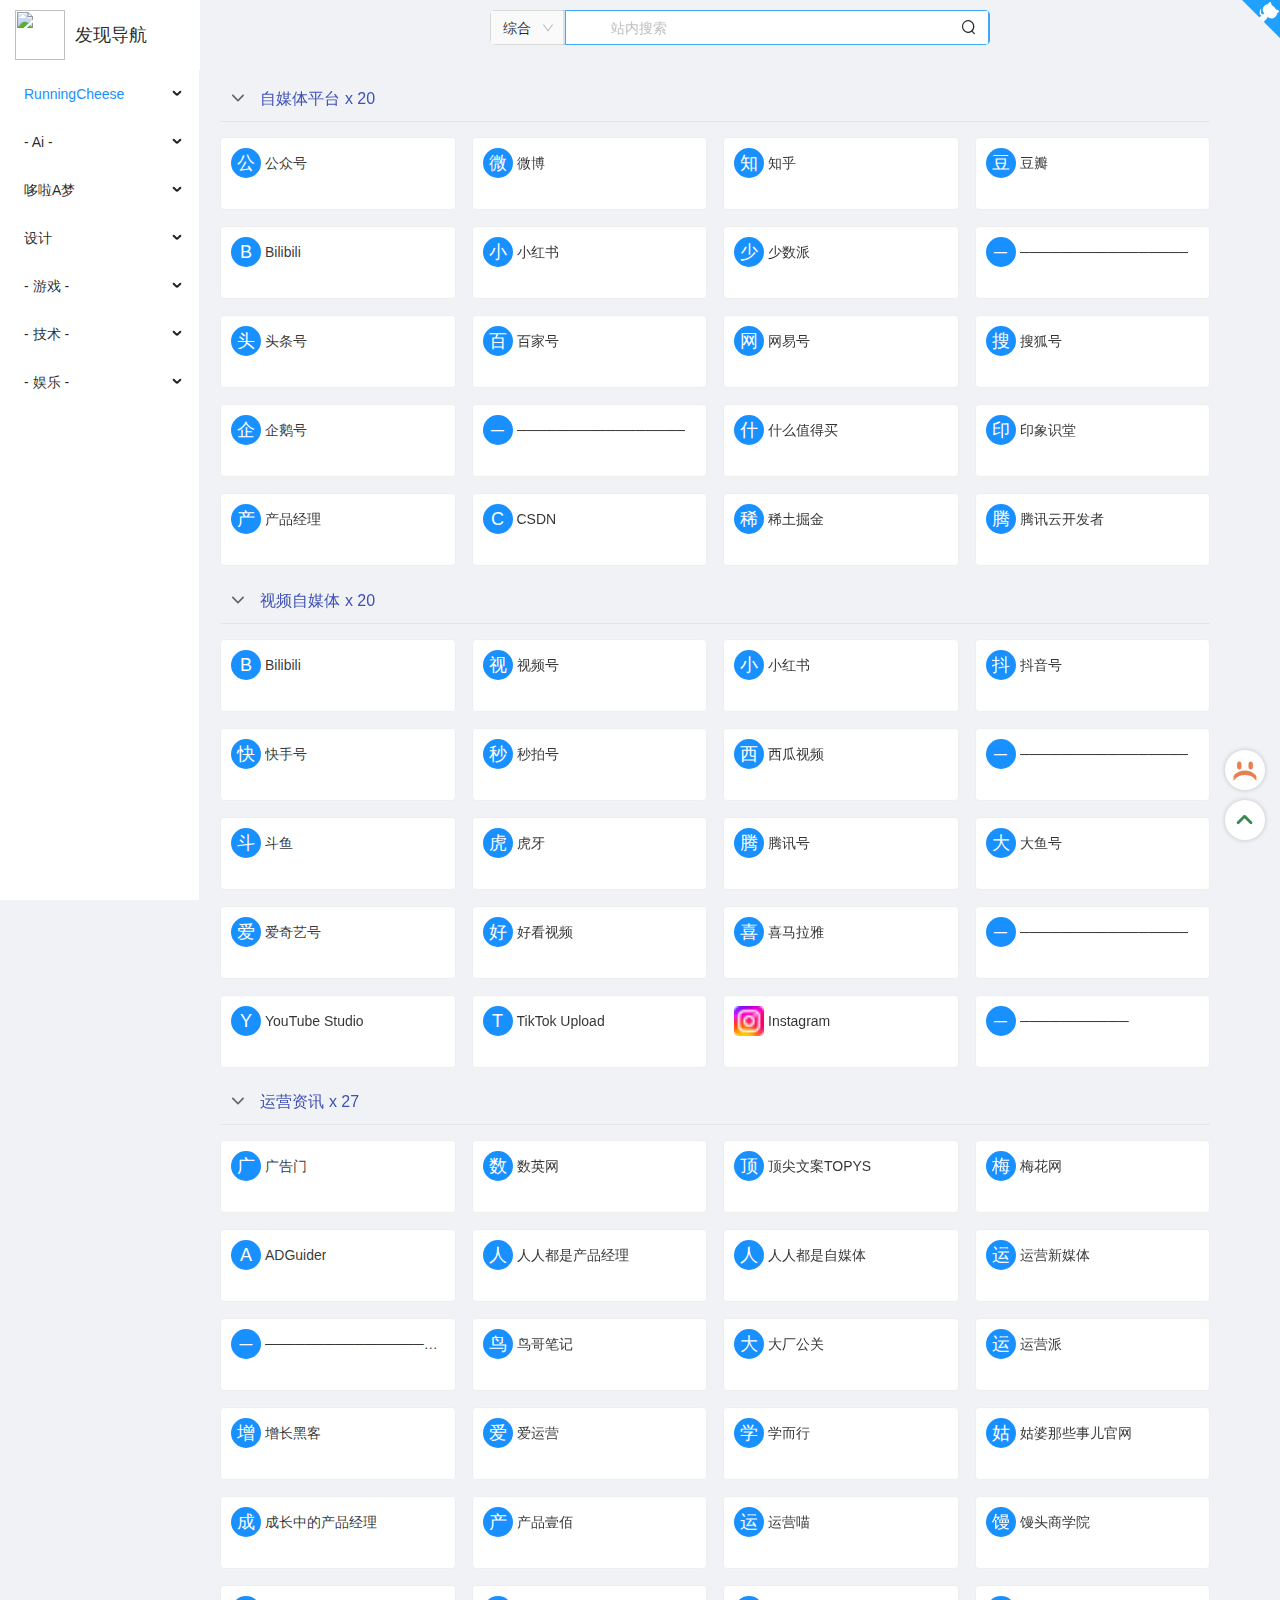
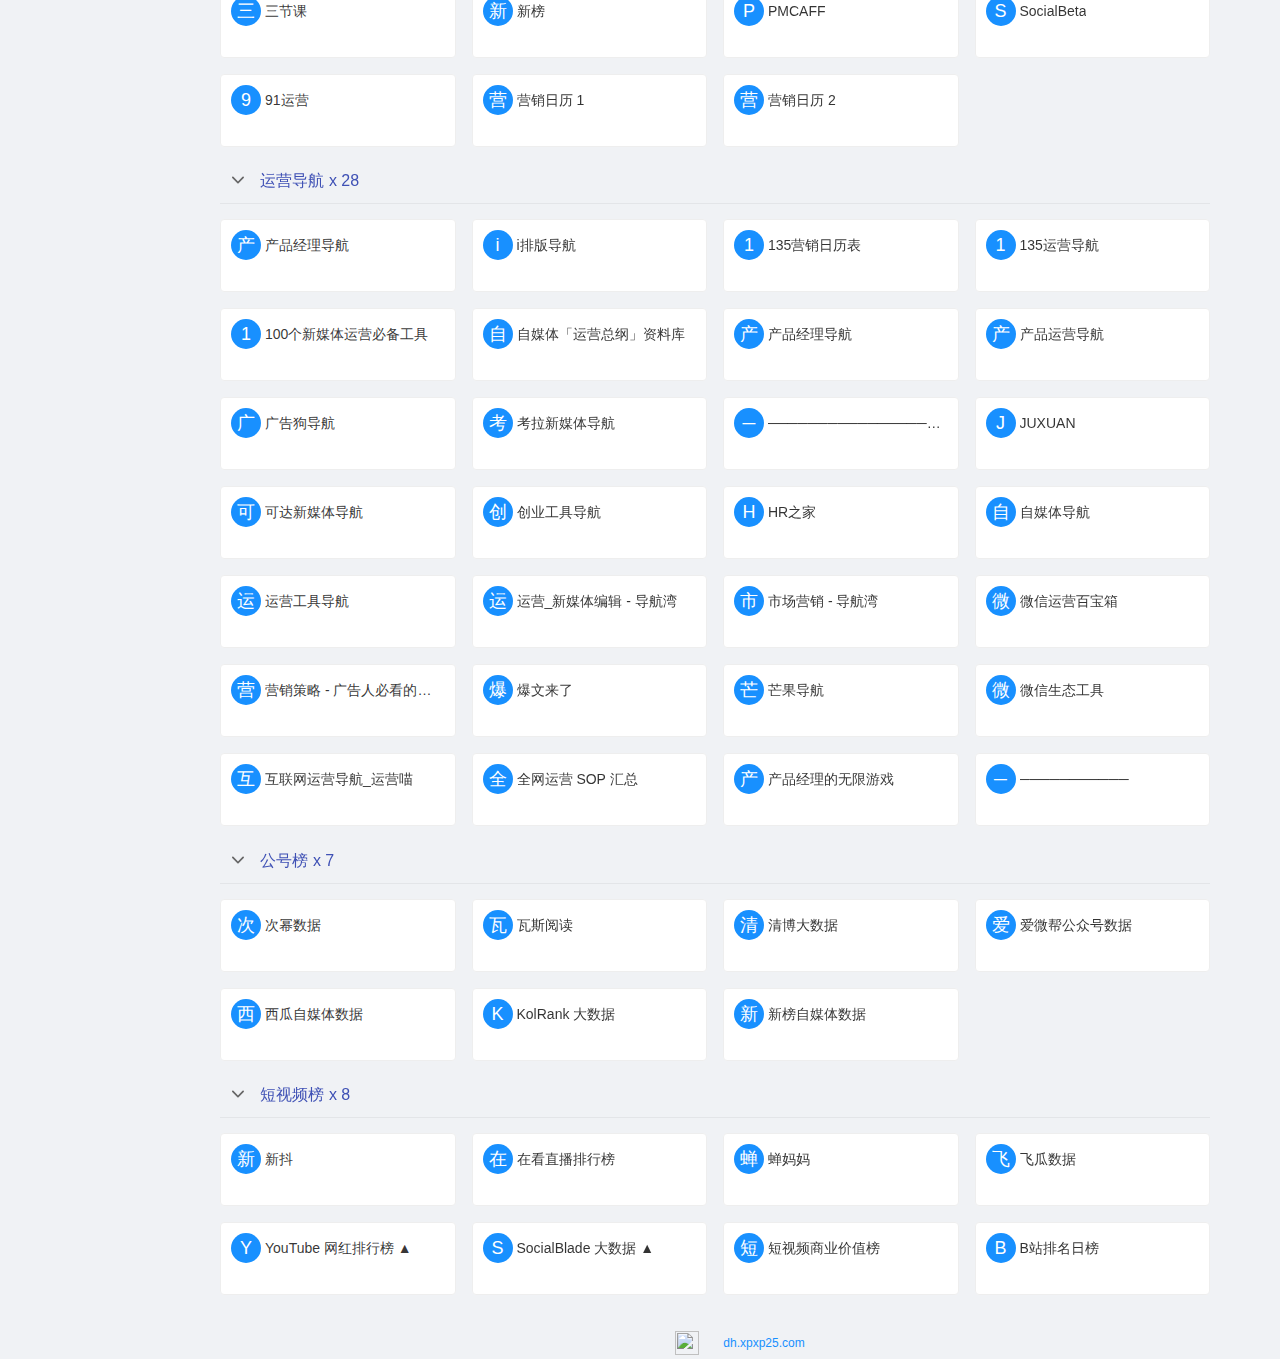
==== commit f100f778: "Deploying to gh-pages from @ xpxp23/nav@2fa1d4b4f0c151592231e6c844acd7cd131e75d0 🚀" ====
--- a/index.html
+++ b/index.html
@@ -42,7 +42,7 @@
   <link rel="prefetch" href="//unpkg.com/ng-zorro-antd@19.1.0/ng-zorro-antd.dark.min.css"><!-- nav.config-end -->
     <!-- nav.headerContent-start -->
     <!-- nav.headerContent-end -->
-  <style>@layer theme{:root{--font-sans:ui-sans-serif, system-ui, sans-serif, "Apple Color Emoji", "Segoe UI Emoji", "Segoe UI Symbol", "Noto Color Emoji";--font-mono:ui-monospace, SFMono-Regular, Menlo, Monaco, Consolas, "Liberation Mono", "Courier New", monospace;--color-gray-600:oklch(.446 .03 256.802);--color-black:#000;--color-white:#fff;--spacing:.25rem;--text-xs:.75rem;--text-xs--line-height:calc(1 / .75);--text-base:1rem;--text-base--line-height:1.5 ;--font-weight-bold:700;--ease-in-out:cubic-bezier(.4, 0, .2, 1);--default-transition-duration:.15s;--default-transition-timing-function:cubic-bezier(.4, 0, .2, 1);--default-font-family:var(--font-sans);--default-font-feature-settings:var(--font-sans--font-feature-settings);--default-font-variation-settings:var( --font-sans--font-variation-settings );--default-mono-font-family:var(--font-mono);--default-mono-font-feature-settings:var( --font-mono--font-feature-settings );--default-mono-font-variation-settings:var( --font-mono--font-variation-settings )}}@layer base{*,:after,:before{box-sizing:border-box;margin:0;padding:0;border:0 solid}html{line-height:1.5;-webkit-text-size-adjust:100%;tab-size:4;font-family:var( --default-font-family, ui-sans-serif, system-ui, sans-serif, "Apple Color Emoji", "Segoe UI Emoji", "Segoe UI Symbol", "Noto Color Emoji" );font-feature-settings:var(--default-font-feature-settings, normal);font-variation-settings:var( --default-font-variation-settings, normal );-webkit-tap-highlight-color:transparent}body{line-height:inherit}}@-webkit-keyframes nprogress-spinner{0%{-webkit-transform:rotate(0deg)}to{-webkit-transform:rotate(360deg)}}html,body{width:100%;height:100%}*,*:before,*:after{box-sizing:border-box}html{font-family:sans-serif;line-height:1.15;-webkit-text-size-adjust:100%;-ms-text-size-adjust:100%;-ms-overflow-style:scrollbar;-webkit-tap-highlight-color:rgba(0,0,0,0)}@-ms-viewport{width:device-width}body{margin:0;color:#000000d9;font-size:14px;font-family:-apple-system,BlinkMacSystemFont,Segoe UI,Roboto,Helvetica Neue,Arial,Noto Sans,sans-serif,"Apple Color Emoji","Segoe UI Emoji",Segoe UI Symbol,"Noto Color Emoji";font-variant:tabular-nums;line-height:1.5715;background-color:#fff;font-feature-settings:"tnum"}html{--antd-wave-shadow-color:#1890ff;--scroll-bar:0}:root{--componentHeight:155px}html{-ms-text-size-adjust:100%;-webkit-text-size-adjust:100%}body{min-height:100vh;-webkit-font-smoothing:antialiased;-moz-osx-font-smoothing:grayscale;-webkit-overflow-scrolling:touch;font-size:14px}@property --tw-rotate-x{syntax:"*";inherits:false;initial-value:rotateX(0);}@property --tw-rotate-y{syntax:"*";inherits:false;initial-value:rotateY(0);}@property --tw-rotate-z{syntax:"*";inherits:false;initial-value:rotateZ(0);}@property --tw-skew-x{syntax:"*";inherits:false;initial-value:skewX(0);}@property --tw-skew-y{syntax:"*";inherits:false;initial-value:skewY(0);}@property --tw-border-style{syntax:"*";inherits:false;initial-value:solid;}@property --tw-font-weight{syntax:"*";inherits:false;}@property --tw-outline-style{syntax:"*";inherits:false;initial-value:solid;}@property --tw-blur{syntax:"*";inherits:false;}@property --tw-brightness{syntax:"*";inherits:false;}@property --tw-contrast{syntax:"*";inherits:false;}@property --tw-grayscale{syntax:"*";inherits:false;}@property --tw-hue-rotate{syntax:"*";inherits:false;}@property --tw-invert{syntax:"*";inherits:false;}@property --tw-opacity{syntax:"*";inherits:false;}@property --tw-saturate{syntax:"*";inherits:false;}@property --tw-sepia{syntax:"*";inherits:false;}@property --tw-drop-shadow{syntax:"*";inherits:false;}@property --tw-ease{syntax:"*";inherits:false;}</style><link rel="stylesheet" href="styles-GBESUBQI.css" media="print" onload="this.media='all'"><noscript><link rel="stylesheet" href="styles-GBESUBQI.css"></noscript></head>
+  <style>@layer theme{:root{--font-sans:ui-sans-serif, system-ui, sans-serif, "Apple Color Emoji", "Segoe UI Emoji", "Segoe UI Symbol", "Noto Color Emoji";--font-mono:ui-monospace, SFMono-Regular, Menlo, Monaco, Consolas, "Liberation Mono", "Courier New", monospace;--color-gray-600:oklch(.446 .03 256.802);--color-black:#000;--color-white:#fff;--spacing:.25rem;--text-xs:.75rem;--text-xs--line-height:calc(1 / .75);--text-base:1rem;--text-base--line-height:1.5 ;--font-weight-bold:700;--ease-in-out:cubic-bezier(.4, 0, .2, 1);--default-transition-duration:.15s;--default-transition-timing-function:cubic-bezier(.4, 0, .2, 1);--default-font-family:var(--font-sans);--default-font-feature-settings:var(--font-sans--font-feature-settings);--default-font-variation-settings:var( --font-sans--font-variation-settings );--default-mono-font-family:var(--font-mono);--default-mono-font-feature-settings:var( --font-mono--font-feature-settings );--default-mono-font-variation-settings:var( --font-mono--font-variation-settings )}}@layer base{*,:after,:before{box-sizing:border-box;margin:0;padding:0;border:0 solid}html{line-height:1.5;-webkit-text-size-adjust:100%;tab-size:4;font-family:var( --default-font-family, ui-sans-serif, system-ui, sans-serif, "Apple Color Emoji", "Segoe UI Emoji", "Segoe UI Symbol", "Noto Color Emoji" );font-feature-settings:var(--default-font-feature-settings, normal);font-variation-settings:var( --default-font-variation-settings, normal );-webkit-tap-highlight-color:transparent}body{line-height:inherit}}@-webkit-keyframes nprogress-spinner{0%{-webkit-transform:rotate(0deg)}to{-webkit-transform:rotate(360deg)}}html,body{width:100%;height:100%}*,*:before,*:after{box-sizing:border-box}html{font-family:sans-serif;line-height:1.15;-webkit-text-size-adjust:100%;-ms-text-size-adjust:100%;-ms-overflow-style:scrollbar;-webkit-tap-highlight-color:rgba(0,0,0,0)}@-ms-viewport{width:device-width}body{margin:0;color:#000000d9;font-size:14px;font-family:-apple-system,BlinkMacSystemFont,Segoe UI,Roboto,Helvetica Neue,Arial,Noto Sans,sans-serif,"Apple Color Emoji","Segoe UI Emoji",Segoe UI Symbol,"Noto Color Emoji";font-variant:tabular-nums;line-height:1.5715;background-color:#fff;font-feature-settings:"tnum"}html{--antd-wave-shadow-color:#1890ff;--scroll-bar:0}:root{--componentHeight:155px}html{-ms-text-size-adjust:100%;-webkit-text-size-adjust:100%}body{min-height:100vh;-webkit-font-smoothing:antialiased;-moz-osx-font-smoothing:grayscale;-webkit-overflow-scrolling:touch;font-size:14px}@property --tw-rotate-x{syntax:"*";inherits:false;initial-value:rotateX(0);}@property --tw-rotate-y{syntax:"*";inherits:false;initial-value:rotateY(0);}@property --tw-rotate-z{syntax:"*";inherits:false;initial-value:rotateZ(0);}@property --tw-skew-x{syntax:"*";inherits:false;initial-value:skewX(0);}@property --tw-skew-y{syntax:"*";inherits:false;initial-value:skewY(0);}@property --tw-border-style{syntax:"*";inherits:false;initial-value:solid;}@property --tw-font-weight{syntax:"*";inherits:false;}@property --tw-outline-style{syntax:"*";inherits:false;initial-value:solid;}@property --tw-blur{syntax:"*";inherits:false;}@property --tw-brightness{syntax:"*";inherits:false;}@property --tw-contrast{syntax:"*";inherits:false;}@property --tw-grayscale{syntax:"*";inherits:false;}@property --tw-hue-rotate{syntax:"*";inherits:false;}@property --tw-invert{syntax:"*";inherits:false;}@property --tw-opacity{syntax:"*";inherits:false;}@property --tw-saturate{syntax:"*";inherits:false;}@property --tw-sepia{syntax:"*";inherits:false;}@property --tw-drop-shadow{syntax:"*";inherits:false;}@property --tw-ease{syntax:"*";inherits:false;}</style><link rel="stylesheet" href="styles-UYC3MYO5.css" media="print" onload="this.media='all'"><noscript><link rel="stylesheet" href="styles-UYC3MYO5.css"></noscript></head>
   <script>
     window.__TITLE__ = document.title
   </script>
@@ -53,7 +53,7 @@
     </app-xiejiahe>
 
     <!-- nav.seo-start -->
-<div data-url="https://github.com/xjh22222228/nav" data-server-time="1740967470264" data-a="x.i.e-jiahe" data-date="2025-03-03 10:04:30" id="META-NAV" style="z-index:-1;position:fixed;top:-10000vh;left:-10000vh;">
+<div data-url="https://github.com/xjh22222228/nav" data-server-time="1740968345868" data-a="x.i.e-jiahe" data-date="2025-03-03 10:19:05" id="META-NAV" style="z-index:-1;position:fixed;top:-10000vh;left:-10000vh;">
 <div>公众号</div><div>微博</div><div>知乎</div><div>豆瓣</div><div>Bilibili</div><div>小红书</div><div>少数派</div><div>─────────────────</div><div>头条号</div><div>百家号</div><div>网易号</div><div>搜狐号</div><div>企鹅号</div><div>─────────────────</div><div>什么值得买</div><div>印象识堂</div><div>产品经理</div><div>CSDN</div><div>稀土掘金</div><div>腾讯云开发者</div><div>Bilibili</div><div>视频号</div><div>小红书</div><div>抖音号</div><div>快手号</div><div>秒拍号</div><div>西瓜视频</div><div>─────────────────</div><div>斗鱼</div><div>虎牙</div><div>腾讯号</div><div>大鱼号</div><div>爱奇艺号</div><div>好看视频</div><div>喜马拉雅</div><div>─────────────────</div><div>YouTube Studio</div><div>TikTok Upload</div><div>Instagram</div><div>───────────</div><div>广告门</div><div>数英网</div><div>顶尖文案TOPYS</div><div>梅花网</div><div>ADGuider</div><div>人人都是产品经理</div><div>人人都是自媒体</div><div>运营新媒体</div><div>───────────────────</div><div>鸟哥笔记</div><div>大厂公关</div><div>运营派</div><div>增长黑客</div><div>爱运营</div><div>学而行</div><div>姑婆那些事儿官网</div><div>成长中的产品经理</div><div>产品壹佰</div><div>运营喵</div><div>馒头商学院</div><div>三节课</div><div>新榜</div><div>PMCAFF</div><div>SocialBeta</div><div>91运营</div><div>营销日历 1</div><div>营销日历 2</div><div>产品经理导航</div><div>i排版导航</div><div>135营销日历表</div><div>135运营导航</div><div>100个新媒体运营必备工具</div><div>自媒体「运营总纲」资料库</div><div>产品经理导航</div><div>产品运营导航</div><div>广告狗导航</div><div>考拉新媒体导航</div><div>───────────────────</div><div>JUXUAN</div><div>可达新媒体导航</div><div>创业工具导航</div><div>HR之家</div><div>自媒体导航</div><div>运营工具导航</div><div>运营_新媒体编辑 - 导航湾</div><div>市场营销 - 导航湾</div><div>微信运营百宝箱</div><div>营销策略 - 广告人必看的网站</div><div>爆文来了</div><div>芒果导航</div><div>微信生态工具</div><div>互联网运营导航_运营喵</div><div>全网运营 SOP 汇总</div><div>产品经理的无限游戏</div><div>───────────</div><div>次幂数据</div><div>瓦斯阅读</div><div>清博大数据</div><div>爱微帮公众号数据</div><div>西瓜自媒体数据</div><div>KolRank 大数据</div><div>新榜自媒体数据</div><div>新抖</div><div>在看直播排行榜</div><div>蝉妈妈</div><div>飞瓜数据</div><div>YouTube 网红排行榜 ▲</div><div>SocialBlade 大数据 ▲</div><div>短视频商业价值榜</div><div>B站排名日榜</div><div>─────国内热榜─────</div><div>今日热榜</div><div>Rebang</div><div>AnyKnew</div><div>什么值得看</div><div>─────热搜排行榜────</div><div>微博热搜</div><div>百度热搜</div><div>知乎热榜</div><div>知乎日报</div><div>知乎圆桌</div><div>B 站排行榜</div><div>B 站专栏排行</div><div>贴吧热议榜单</div><div>豆瓣讨论精选</div><div>虎扑社区热帖</div><div>─────国外热榜─────</div><div>Buzzing</div><div>SpikeNews</div><div>Upstract</div><div>HackerNews</div><div>HackerNews 搜索</div><div>Reddit List</div><div>Reddit List ▲</div><div>科技新闻 - TechURLs</div><div>─────行业热榜─────</div><div>财经新闻 - FinURLs</div><div>硬件新闻 - HwURLs</div><div>科学新闻 - SciURLs</div><div>开发新闻 - DevURLs</div><div>物理新闻 - PhysURLs</div><div>数学新闻 - MathURLs</div><div>Linux 新闻 - TuxURLs</div><div>───────────</div><div>─────国内网站─────</div><div>微博</div><div>微信</div><div>知乎</div><div>贴吧</div><div>豆瓣</div><div>果壳</div><div>即刻</div><div>虎扑</div><div>小红书</div><div>今日头条</div><div>QQ空间</div><div>─────国外网站─────</div><div>Quora</div><div>Twitter</div><div>TikTok</div><div>Facebook</div><div>Instagram</div><div>Pinterest</div><div>Reddit</div><div>Medium</div><div>Substack</div><div>Telegram</div><div>Discord</div><div>─────国内问答─────</div><div>知乎</div><div>百度知道</div><div>百度经验</div><div>知识星球</div><div>问答库</div><div>考试酷</div><div>雨露学习互助</div><div>SegmentFault</div><div>V2EX 问答</div><div>搜狗明医</div><div>搜外问答</div><div>天天问</div><div>─────国外问答─────</div><div>Quora</div><div>Answers</div><div>wikiHow</div><div>WikiHow中文</div><div>Ask Reddit</div><div>Stack Exchange</div><div>Wolfram_Alpha</div><div>Diffen</div><div>使用介绍</div><div>───────RSS 阅读─────</div><div>Inoreader 国内版</div><div>Inoreader ▲</div><div>Feedly ▲</div><div>Feeder.co ▲</div><div>───────RSS 订阅─────</div><div>RSSHub ▲</div><div>RSSHub 镜像</div><div>Feedly Discover ▲</div><div>Feeddd</div><div>Feeddd txt</div><div>Open RSS</div><div>html2rss</div><div>RSS Box</div><div>RSS.app __</div><div>───────RSS 生成─────</div><div>PolitePol</div><div>Feed43 ▲</div><div>FetchRSS</div><div>FiveFilters.org</div><div>FeedEx 全文 RSS</div><div>Distill RSS 拓展生成器</div><div>RSS 多源合并工具</div><div>RSS 转 JSON</div><div>───────RSS 知识─────</div><div>RSS 历史</div><div>RSS 订阅源</div><div>RSS 阅读器</div><div>ALL About RSS</div><div>All About RSS TG</div><div>───────────</div><div>─────门户网站─────</div><div>腾讯新闻</div><div>网易新闻</div><div>凤凰新闻</div><div>谷歌新闻</div><div>ZAKER</div><div>本地宝</div><div>─────新闻核实─────</div><div>新闻后续</div><div>有据核查</div><div>科学辟谣</div><div>─────新闻网站─────</div><div>人民日报</div><div>观察者网</div><div>界面新闻</div><div>澎湃新闻</div><div>南方周末</div><div>─────英国新闻─────</div><div>BBC</div><div>BBC 中文</div><div>经济学人</div><div>金融时报</div><div>金融时报中文</div><div>卫报</div><div>─────美国新闻─────</div><div>CNN</div><div>时代周刊</div><div>纽约时报</div><div>纽约时报中文</div><div>华尔街日报</div><div>华尔街日报中文</div><div>洛杉矶时报</div><div>华盛顿邮报</div><div>纽约客</div><div>今日美国</div><div>福克斯新闻</div><div>─────海外新闻─────</div><div>俄罗斯 - RT</div><div>新加坡 - 联合早报</div><div>日本 - 日经中文网</div><div>大陆 - 环球时报</div><div>大陆 - CGTN</div><div>北美 - Redian</div><div>香港 - 香港01</div><div>台湾 - 聯合新聞</div><div>─────图解新闻─────</div><div>网易数读</div><div>图解百科</div><div>数据新闻</div><div>数字之道</div><div>图解天下</div><div>新闻百科</div><div>图解新闻</div><div>──────信息图─────</div><div>品玩</div><div>199IT</div><div>Visually</div><div>Piktochart</div><div>The Pudding</div><div>Information is Beautiful</div><div>Designspiration</div><div>Daily Infographic</div><div>Best Infographics</div><div>Daily Infographic</div><div>Cool Infographics</div><div>─────数据可视化────</div><div>镝数图表</div><div>Data Viz Project</div><div>Visual Capitalist</div><div>Understanding Money</div><div>Infogram</div><div>Viborc</div><div>───────────</div><div>SooPAT 专利搜索</div><div>全球资产排行榜</div><div>全球经济数据查询网站</div><div>199IT 行业研究报告</div><div>IT 桔子信息数据库</div><div>新经济倒闭公司数据库</div><div>艾媒网 - 新行业研究报告</div><div>中国地铁数据库</div><div>交通拥堵延时指数</div><div>─────────────────</div><div>中文网站排行榜</div><div>中国网站排行榜</div><div>中国公司排行榜</div><div>中国行业排行榜</div><div>财富世界 500 强</div><div>亿欧企业排行榜</div><div>百度行业排行</div><div>大学权威排名</div><div>─────国家信息─────</div><div>国家职业资格证书查询</div><div>国家企业信用信息公示</div><div>中国人民银行征信中心</div><div>被执行人信息查询</div><div>国家标准全文公开</div><div>国家统计局数据</div><div>学信网学历查询</div><div>─────企业信息─────</div><div>天眼查</div><div>企查查</div><div>行行查</div><div>启信宝</div><div>钉钉企业查询</div><div>─────世界信息─────</div><div>语言代码表</div><div>国家代码表</div><div>世界行政区划</div><div>世界人口实时统计</div><div>世界人口实时统计</div><div>各国护照效力排行榜</div><div>护照免签国家查询工具</div><div>联合国数据库</div><div>全球幸福指数</div><div>世界各地车牌合集</div><div>───────────</div><div>微热点</div><div>百度指数</div><div>谷歌趋势</div><div>抖音巨量算数</div><div>爱奇艺风云榜</div><div>新浪汽车指数</div><div>知微舆论场</div><div>知微事见</div><div>────互联网指数────</div><div>全球网站技术调查报告</div><div>StatCounter 统计</div><div>艾瑞互联网指数</div><div>互联网数据报告</div><div>互联网使用人口统计</div><div>────手机应用榜────</div><div>CQASO</div><div>艾瑞指数</div><div>TalkingData</div><div>移动观象台</div><div>七麦数据</div><div>蝉大师</div><div>小程序排行榜</div><div>果汁排行榜</div><div>─────常用引擎─────</div><div>百度</div><div>搜狗</div><div>必应</div><div>谷歌</div><div>Google US</div><div>─────繁体引擎─────</div><div>Google 台湾</div><div>Yahoo 台湾</div><div>百度 台湾</div><div>─────区域引擎─────</div><div>俄国 Yandex</div><div>俄国 Rambler</div><div>美国 Ask</div><div>美国 AOL</div><div>美国 Yahoo</div><div>加国 HotBot</div><div>法国 Qwant</div><div>德国 Fireball</div><div>韩国 NAVER</div><div>日本 Google</div><div>日本 Yahoo</div><div>使用介绍</div><div>─────谷歌搜索─────</div><div>浙江大学谷歌镜像</div><div>心灵之约_ 水朝夕_csxy@123</div><div>爱思搜索</div><div>SearX.space</div><div>SearX</div><div>F 搜</div><div>─────谷歌学术─────</div><div>思谋学术</div><div>熊猫学术</div><div>谷歌地图在线</div><div>学术资源搜索</div><div>─────其它镜像─────</div><div>MirrorSite 合集</div><div>TikTok镜像</div><div>维基百科</div><div>TikTok镜像2</div><div>Invidious油管镜像</div><div>StackOverflow 镜像</div><div>─────聚合搜索─────</div><div>浏览器聚合搜索</div><div>Baidugle</div><div>快搜</div><div>查司令</div><div>多搜搜</div><div>无追搜索</div><div>轻略搜索</div><div>蚂蚁网络</div><div>书签库聚合</div><div>SOU.BEST</div><div>小不点搜索</div><div>─────搜索工具─────</div><div>iTab</div><div>CSDN Tab</div><div>Infinity Tab</div><div>DUANG AI 标签页</div><div>让我帮你谷歌一下</div><div>让我帮你百度一下</div><div>─────特色引擎─────</div><div>WolframAlpha</div><div>公益搜索引擎</div><div>官方网站搜索</div><div>搜索联想词查询</div><div>远古网站搜索引擎</div><div>远古 Gif 搜索引擎</div><div>U2B 字幕搜索引擎</div><div>谷歌删除内容搜索</div><div>谷歌数据集搜索引擎</div><div>─────网页存档─────</div><div>2tool.top 快照查询</div><div>WebArchive 存档查询</div><div>ArchiveToday 存档工具</div><div>─────匿踪搜索─────</div><div>非凡搜索</div><div>Backdata</div><div>DuckDuckGo</div><div>Startpage</div><div>─────元搜索引擎────</div><div>WebCrawler</div><div>InfoSpace</div><div>───────────</div><div>─────图片搜索─────</div><div>百度图片</div><div>百度图片极简版</div><div>搜狗图片</div><div>Bing Images</div><div>Yandex Images</div><div>Google Images</div><div>花瓣</div><div>Pinterest</div><div>500px</div><div>Flickr</div><div>─────聚合搜索─────</div><div>OpenVerse</div><div>EveryPixel</div><div>Pixelmob</div><div>Librestock</div><div>Shutterdial</div><div>CC0</div><div>标小志</div><div>Colorhub</div><div>使用介绍</div><div>─────第一梯队─────</div><div>PixaBay __</div><div>Pexels</div><div>PxHere</div><div>Unsplash</div><div>Unsplash 镜像</div><div>StockSnap</div><div>Hippopx</div><div>Piqsels</div><div>Burst</div><div>KissCC0</div><div>─────第二梯队─────</div><div>FreeImages</div><div>FreePhotos</div><div>Stockio</div><div>ISO Republic</div><div>Barnimages</div><div>NegativeSpace</div><div>Picjumbo</div><div>Stock Vault</div><div>LibreShot</div><div>Picography</div><div>Kaboompics</div><div>Life of Pix</div><div>Free Nature Stock</div><div>使用介绍</div><div>─────日本图库─────</div><div>PhotoCK</div><div>Pakutaso</div><div>.foto project</div><div>GIRLY DROP</div><div>原寸画像検索</div><div>Regeld</div><div>─────专用图库─────</div><div>美食图库 _ Foodiesfeed</div><div>美食图库 _ Foodie Factor</div><div>旅行图库 _ BucketListly</div><div>旅行图库 _ Bucketlistly</div><div>动物图库 _ Random Animal</div><div>创意图库 _ Gratisography</div><div>非洲图片 _ Iwaria</div><div>使用介绍</div><div>───────────</div><div>─────通用引擎─────</div><div>Google Image</div><div>Yandex Images</div><div>Yandex Images EU</div><div>Bing Images</div><div>Tineye Image ▲</div><div>百度识图</div><div>搜狗识图</div><div>360识图</div><div>反向图像搜索 1</div><div>反向图像搜索 2</div><div>ImgOps 聚合搜索</div><div>─────独立引擎─────</div><div>immerse</div><div>Pinterest</div><div>Wallhaven</div><div>Freepik</div><div>搜图神器</div><div>FindThatMeme</div><div>逗比拯救世界</div><div>────── AI 引擎 ─────</div><div>Lexica</div><div>Enterpix</div><div>Have I been Trained</div><div>Image Identification</div><div>─────动漫引擎─────</div><div>IQDB</div><div>3D IQDB</div><div>SauceNAO</div><div>Ascii2d</div><div>Trace.moe</div><div>─────物体识别─────</div><div>人脸搜索 _ PimEyes ▲</div><div>人脸识别 _ Xslist ▲</div><div>人脸识别 _ Pornstarbyface ▲</div><div>鸟类识别 _ NSII</div><div>植物识别 _ iPlant 植物智</div><div>植物识别 _ Plant.id</div><div>专利识别 _ WIPO</div><div>专利识别 _ EUIPO</div><div>使用说明</div><div>───────GIF 搜索─────</div><div>SooGIF</div><div>GIPHY</div><div>Gfycat</div><div>Coub</div><div>MakeAGif</div><div>GifCities</div><div>───────GIF 编辑─────</div><div>EZGIF</div><div>SOOGIF</div><div>ILOVEIMG</div><div>Gickr</div><div>Gif-in-Gif</div><div>Make A Gif</div><div>GIF中文网</div><div>GIF 压缩</div><div>GIF 倒转</div><div>GIF 合并</div><div>GIF 裁剪</div><div>GIF 抽帧</div><div>GIF 分解</div><div>───────GIF 工具─────</div><div>GIF 反转生成器</div><div>GIF 在线编辑器</div><div>GIF 加字幕</div><div>MsGif</div><div>在线视频转 GIF</div><div>U2B 视频转 GIF</div><div>─────高清壁纸─────</div><div>Wallhaven __</div><div>Unsplash __</div><div>WallpapersHome __</div><div>WallpaperCave</div><div>WallpaperCraft</div><div>WallpaperAbyss</div><div>WallpapersAccess</div><div>4KWallpapers</div><div>10Wallpaper</div><div>Wallroom</div><div>WallHere</div><div>极简壁纸</div><div>彼岸图网</div><div>─────手机壁纸─────</div><div>Wallspic</div><div>3G壁纸</div><div>壁纸湖</div><div>ZEDGE</div><div>35Photo</div><div>PAPERS.co</div><div>─────系统壁纸─────</div><div>壁纸论坛 _ Reddit Wallpaper</div><div>必应壁纸 _ 必应壁纸图库</div><div>必应壁纸 _ Bing Wallpaper</div><div>必应壁纸 _ Bing Archive</div><div>Win 壁纸 _ WallpaperHub</div><div>Win 壁纸 _ 微软官方壁纸</div><div>Mac 壁纸 _ DynamicWallpaperClub</div><div>Mac 壁纸 _ WallpaperHome</div><div>Mac 壁纸 _ AllMacWallpaper</div><div>─────特色壁纸─────</div><div>AI 壁纸 _ Catjourney</div><div>电影壁纸 _ Moviemania</div><div>游戏壁纸 _ GameWallpaper</div><div>动漫壁纸 _ KonaChan</div><div>动漫壁纸 _ Anime Pictures</div><div>天文壁纸 _ ESO</div><div>天文壁纸 _ NASA</div><div>科幻壁纸_ GTGRAPHICS</div><div>极简壁纸 _ SimpleDesktops</div><div>语录壁纸 _ Quotefancy</div><div>花卉壁纸 _ Kwaitki Wallpaer</div><div>古风壁纸 _ 故宫壁纸</div><div>───────────</div><div>─────聚合网盘─────</div><div>小云搜索</div><div>UP云搜</div><div>易搜</div><div>咔帕搜索</div><div>西瓜搜搜</div><div>爱盘搜</div><div>千帆搜索</div><div>─────付费网盘─────</div><div>万网搜</div><div>毕方铺 __</div><div>大力盘</div><div>小马盘</div><div>─────网盘工具─────</div><div>城通网盘解析器 1</div><div>城通网盘解析器 2</div><div>天翼直链解析下载</div><div>网盘外链获取工具</div><div>网盘链接提取码查询</div><div>使用介绍</div><div>─────百度网盘─────</div><div>小白盘</div><div>兄弟盘</div><div>盘么么</div><div>熊猫搜盘</div><div>点点文档</div><div>45256 搜索</div><div>有料资源搜索</div><div>数据搜索</div><div>学霸盘</div><div>学搜搜</div><div>云盘狗</div><div>热盘搜</div><div>飞鱼盘搜</div><div>─────阿里网盘─────</div><div>YaPan</div><div>猫狸盘搜</div><div>猫狸云搜索</div><div>阿里云盘搜索神器</div><div>───────TG 网盘─────</div><div>Meow.TG</div><div>TGSO.PRO</div><div>Sssoou.com</div><div>Telemetrio</div><div>─────其他网盘─────</div><div>夸克来搜一下</div><div>Vpan微盘</div><div>───────────</div><div>─────国外磁力─────</div><div>BTSOW ▲</div><div>BTSOW 发布页</div><div>Kickass ▲</div><div>TorrentKitty ▲</div><div>Torrent Kitty 发布页</div><div>磁力聚合搜索 ▲</div><div>RARBG ▲</div><div>Zooqle ▲</div><div>Tokyo Toshokan</div><div>动漫 _ Nyaa</div><div>动漫 _ 動漫花園</div><div>动漫 _ 爱恋动漫</div><div>音乐 _ RockBox</div><div>音乐 _ Mixtape</div><div>电视剧 _ EZTV</div><div>音频书 _ AudioBook Bay</div><div>─────磁力代理─────</div><div>Immortal Proxy</div><div>Unblockit</div><div>Torrends</div><div>UnblockSource</div><div>TorrentBay</div><div>─────国内磁力─────</div><div>磁力搜</div><div>BTSearch</div><div>奇妙搜索</div><div>磁力猫</div><div>磁力猫发布页</div><div>BT1207</div><div>BT1207 发布页</div><div>搜多多发布页</div><div>吃力网发布页</div><div>磁力海布页</div><div>磁力树</div><div>无极磁链</div><div>吴签磁力</div><div>神秘代码</div><div>使用说明</div><div>─────离线网盘─────</div><div>百度网盘</div><div>迅雷云盘</div><div>123云盘</div><div>115</div><div>PikPak</div><div>磁力空间</div><div>Webtor.io</div><div>─────TrackingList──────</div><div>Trackers List 1 ▲</div><div>Trackers List 2</div><div>Trackers List 3</div><div>─────磁力转换─────</div><div>种子转磁力工具</div><div>种子转磁力工具 1</div><div>磁力转种子工具 2</div><div>磁力转种子工具 3</div><div>─────磁力工具─────</div><div>查看磁力资源截图</div><div>迅雷专用链接转换</div><div>百家姓转磁力链接</div><div>种子文件解析工具</div><div>磁力链接解析工具</div><div>我知道你下载了什么</div><div>使用说明</div><div>生成二维码</div><div>油猴脚本下载</div><div>编辑当前网页</div><div>自动滚屏</div><div>高亮关键词</div><div>网页简体转换</div><div>百度搜索</div><div>使用说明</div><div>使用说明</div><div>查看所有链接</div><div>谷歌以图搜图</div><div>表格增加边框</div><div>查看浏览器 UA</div><div>屏幕尺子</div><div>IP 查询</div><div>───── 工具箱 ─────</div><div>云设</div><div>帮小忙</div><div>偷懒工具</div><div>MikuTools</div><div>独特工具箱</div><div>孟坤工具箱</div><div>九蛙工具箱</div><div>一个工具箱</div><div>一个木函工具箱</div><div>───────────────────</div><div>67工具网</div><div>在线小工具</div><div>站长工具导航</div><div>TOOLFK工具网</div><div>Eu精品资源合集</div><div>WebBrowserTools</div><div>在线尺子</div><div>在线量角器</div><div>在线计算器</div><div>FlipClock.us</div><div>FlipClock.com</div><div>在线翻页时钟</div><div>倒计时图片生成器</div><div>在线 IP 查询</div><div>高精度 IP 定位</div><div>IP 地址批量查询</div><div>在线网速测试</div><div>批量打开网址 1</div><div>批量打开网址 2</div><div>软件快捷键查询</div><div>文件拓展名查询</div><div>在线批量重命名</div><div>压缩包在线提取</div><div>多国语言输入键盘</div><div>───────────</div><div>─────特殊符号─────</div><div>符号库</div><div>特殊符号</div><div>特殊符号大全</div><div>神奇文字符号</div><div>Glyphy</div><div>CopyChar</div><div>Cool Symbols</div><div>Unicode</div><div>Unicode字符百科</div><div>绘画找符号 _ 特殊字</div><div>绘画找符号 _ Shapecatcher</div><div>─────颜文字──────</div><div>萌码</div><div>颜文字</div><div>颜文字表情网</div><div>颜文字大全</div><div>─────Emoji───────</div><div>SearchEmoji</div><div>Get Emoji</div><div>EmojiAll</div><div>Emoji cheat sheet</div><div>Emoji Homepage</div><div>Emoji Keyboard</div><div>EmojiXD</div><div>EmojiCopy</div><div>Emoji表情大全</div><div>Emoji Guide</div><div>Emojipedia</div><div>Emoji_</div><div>──────Emoji 工具─────</div><div>Emoji Mix</div><div>Emoji 表情合成器</div><div>抽象话生成器</div><div>Apple Emoji Dic</div><div>─────文字云─────</div><div>美寄词云</div><div>微词云</div><div>易词云</div><div>词云图文字</div><div>懒人图云</div><div>WordArt</div><div>Word Cloud</div><div>TagCrowd</div><div>WordItOut</div><div>─────字符图─────</div><div>Text-Image</div><div>IMG2TXT</div><div>TAAG</div><div>Kammerl</div><div>ASCIIFlow</div><div>QQ字符画</div><div>字符字生成器</div><div>字组字</div><div>图片转字符画工具</div><div>─────字符艺术图─────</div><div>字符画艺术图 _ fsymbols ▲</div><div>字符画艺术图 _ AsciiFlow</div><div>动态粒子字体 _ CodePen</div><div>字体涂鸦绘图 _ Texter</div><div>───────────</div><div>───── PhotoShop ─────</div><div>Photopea</div><div>Photopea 2 __</div><div>Photopea 3</div><div>Photopea 4</div><div>在线 PS</div><div>在线 PS 2</div><div>─────在线修图─────</div><div>Polarr V2</div><div>Polarr V3</div><div>泼辣修图</div><div>PhotoKit</div><div>Pho.to</div><div>Edit_Photo</div><div>─────在线设计─────</div><div>稿定设计</div><div>创客贴</div><div>Canva</div><div>DesignCap</div><div>图夫设计</div><div>阿里创意</div><div>─────矢量设计─────</div><div>Boxy SVG</div><div>SVG-edit</div><div>SVG-edit 2</div><div>Method Draw</div><div>Method Draw 2</div><div>Vectorpea</div><div>─────在线画板─────</div><div>AutoDraw</div><div>Excalidraw</div><div>tldraw</div><div>Kkleki</div><div>画布 ▲</div><div>速写板</div><div>Kinopio</div><div>macOS 画板</div><div>─────带壳截图─────</div><div>Dimmy</div><div>MockUPhone</div><div>Device Shots</div><div>BrowserFrame</div><div>Mockuuups Studio</div><div>─────边框截图─────</div><div>Pika</div><div>Shots</div><div>Screely</div><div>Picyard</div><div>Jellylade</div><div>Screen Guru</div><div>快速美化截图</div><div>─────图片检测─────</div><div>图片鉴黄工具</div><div>盲水印检测工具</div><div>查看 EXIF 信息 1</div><div>查看 EXIF 信息 2</div><div>验证图片是否 PS 1</div><div>验证图片是否 PS 2</div><div>─────图片效果─────</div><div>趣味效果 _ PhotoFunia</div><div>趣味效果 _ Photo505</div><div>趣味效果 _ pho.to</div><div>故障效果 _ ImageGlitcher</div><div>故障效果 _ PHOTOMOSH</div><div>故障效果 _ GlitchyImage</div><div>图片做旧 _ 神奇海螺</div><div>图片做旧 _ MikuTools</div><div>图片做旧 _ 图片电子包浆</div><div>─────特效滤镜─────</div><div>蒸汽波特效</div><div>图片特效滤镜</div><div>半色调效果 _ HalftonePro</div><div>半色调效果 _ Halftone Maker</div><div>双色调效果 _ Duotone ▲</div><div>双色调效果 _ Duotone.co</div><div>─────证件照生成────</div><div>证件照生成</div><div>转换成证件照</div><div>在线证件照制作</div><div>─────────────────</div><div>图片前后对比</div><div>在线图像提取器</div><div>对称绘图 _ Weavesilk</div><div>趣味图标效果 _ Cool Text</div><div>百变万花尺 _ Inspirograph</div><div>友情PS社区 _ Zhopped</div><div>Slickr  封面制作</div><div>P5 JS 图片特效</div><div>艺术线条生成器</div><div>照片转像素图</div><div>─────图片转换─────</div><div>ILoveIMG</div><div>ImagesTool</div><div>Webp2JPG</div><div>Vectorizer</div><div>VectorMagic</div><div>Vectorizer.AI</div><div>─────图片压缩─────</div><div>TinyPNG __</div><div>Squoosh</div><div>Recompressor</div><div>CompressImage</div><div>Picdiet</div><div>img.top</div><div>DocSmall</div><div>PhotoFun</div><div>─────图片剪切─────</div><div>图片剪切</div><div>九宫格切图</div><div>微博朋切九图</div><div>分割图片</div><div>图像切割粘贴器</div><div>─────图片拼接─────</div><div>在线图片合并</div><div>在线拼图神器 __</div><div>照片拼图神器 __</div><div>马赛克拼图神器 1 __</div><div>马赛克拼图神器 2</div><div>─────字幕拼接─────</div><div>有啦拼字幕拼接</div><div>拼接电影字幕截图</div><div>视频字幕拼接工具</div><div>─────图片水印─────</div><div>ImagesTool 水印</div><div>MarkMyImages</div><div>图片水印打码</div><div>图片水印打码 2</div><div>───────────</div><div>─────智能抠图─────</div><div>帮小忙人像分割</div><div>腾讯 ARC 抠图</div><div>阿里创意抠图</div><div>BgSub</div><div>Pixian.AI</div><div>Pixlr</div><div>IMG.LY</div><div>─────高清修复─────</div><div>Restore Photos</div><div>Let's Enhance</div><div>AI Image Enlarger</div><div>Pix Fix</div><div>Icons8</div><div>腾讯 ARC</div><div>iLoveIMG</div><div>─────无损放大─────</div><div>Clipdrop</div><div>Upscalepics</div><div>BigJPG</div><div>Waifu2x</div><div>Waifu2X!</div><div>Waifu2x API</div><div>Upscale</div><div>Stockphotos</div><div>Upscayl</div><div>PhotoAid</div><div>清图</div><div>─────物体擦除─────</div><div>Remover</div><div>Claid.ai</div><div>Hama CleanUp</div><div>AI 魔术橡皮擦</div><div>图片去水印工具</div><div>Lama Cleaner Lama</div><div>在线去水印修补工具</div><div>Inpaint 移除不要物体</div><div>智能老照片无损修复</div><div>─────扩图填充─────</div><div>Adobe Inpaint</div><div>Clipdrop Uncrop</div><div>─────────────────</div><div>将头像变成漫画风格 1</div><div>将头像变成漫画风格 2</div><div>将头像变成漫画风格 3</div><div>将头像变成漫画风格 4</div><div>你在动漫里长什么样_</div><div>迪士尼童话脸</div><div>─────────────────</div><div>LowPoly 图片生成器</div><div>随机生成一幅山水画</div><div>把照片转化成线条画</div><div>古照片效果 _ 幕末古写真</div><div>AI 图片处理 _ 谷歌实验室</div><div>AI 图片处理 _ BoredHumans</div><div>智能保真缩放 _ JS IMAGE Carver</div><div>─────────────────</div><div>油画风格生成器</div><div>智能修复 _ pho.to</div><div>肖像润饰 _ pho.to</div><div>人脸年龄选择</div><div>照片一键美化</div><div>人脸性别转换</div><div>图片日漫滤镜</div><div>图片艺术化滤镜</div><div>─────图片上色─────</div><div>Algorithmia</div><div>ColouriseSG</div><div>Colorize</div><div>Image Colorizer</div><div>DeepAI</div><div>Palette</div><div>PetalicaPaint</div><div>─────文生图──────</div><div>Adobe Firefly</div><div>Bing ImageCreater</div><div>Midjourney</div><div>DreamStudio</div><div>StableDiffusion.fr</div><div>文心大模型</div><div>NightCafe</div><div>Dream by WOMBO</div><div>Draft</div><div>6pen Art</div><div>宠物在想什么</div><div>─────线稿生图─────</div><div>AutoDraw</div><div>QuickDraw</div><div>sketch-rnn</div><div>Kapwing</div><div>将简笔画变成照片！</div><div>─────静变动──────</div><div>让图片眼珠转起来</div><div>图片 3D 转换器</div><div>让你的照片唱起来</div><div>照片生成动态表情视频 ▲</div><div>─────图像艺术化────</div><div>Artbreeder</div><div>DeepAI</div><div>Deep Dream Generator</div><div>Instapainting</div><div>Runway</div><div>Fotor</div><div>Ostagram</div><div>Photo Lab</div><div>AI Gahaku</div><div>Lexica</div><div>Generated Photos</div><div>Freehand意绘</div><div>────头像生成器────</div><div>卡通头像生成器 1</div><div>卡通头像生成器 2</div><div>卡通头像生成器 3</div><div>卡通人像生成器 4</div><div>卡通头像生成器 5</div><div>卡通头像生成器 6</div><div>卡通头像生成器 7</div><div>国庆头像生成器</div><div>社交头像生成器</div><div>在线职场头像制作</div><div>Clubhouse 头像生成器</div><div>Peeps 3D 头像生成器</div><div>Notion 风格头像制作</div><div>Notion 头像生成器</div><div>油画头像生成器</div><div>像素头像生成器</div><div>几何头像生成器</div><div>Ava Maker</div><div>NewProfilePic</div><div>极简头像生成器</div><div>线条头像生成器 1</div><div>线条头像生成器 2</div><div>QQ 秀头像生成器</div><div>Ready Player</div><div>Big Heads</div><div>Vue Color Avatar</div><div>Profile Pic Maker</div><div>Headshots AI</div><div>────人脸生成器────</div><div>虚拟人脸生成器 1 __</div><div>虚拟人脸生成器 2</div><div>虚拟人脸生成器 3</div><div>虚拟人脸生成器 4</div><div>虚拟人脸生成器 5</div><div>真实人脸猜真假</div><div>────动漫生成器────</div><div>虚拟动漫妹子生成器 1</div><div>虚拟动漫妹子生成器 2</div><div>虚拟动漫妹子生成器 3</div><div>虚拟猫生成器</div><div>────字帖生成器────</div><div>字帖生成器</div><div>方格纸生成器</div><div>在线网格纸制作</div><div>田字格字帖生成器</div><div>康奈尔笔记本生成器</div><div>─────────────────</div><div>雪花生成器</div><div>迷宫生成器</div><div>键盘布局生成器</div><div>生成一个随机数</div><div>生成一个损坏的文件</div><div>阵营九宫格生成器</div><div>拍立得相框</div><div>小米水印生成器</div><div>泥石流海报生成器</div><div>封面背景图成生</div><div>Haikei 背景生成器</div><div>───────────</div><div>AI 歌词生成器</div><div>AI 音频降噪工具</div><div>免费线上音乐编辑器</div><div>网易云音乐灰色解锁</div><div>迁移网易云_QQ音乐歌单</div><div>─────音频编辑─────</div><div>视频声音提取</div><div>在线音频编辑工具</div><div>在线音频转换工具</div><div>─────人声分离─────</div><div>VocalRemover</div><div>X-Minus</div><div>Lala.ai __</div><div>─────语音识别─────</div><div>在线语音合成 1</div><div>在线语音合成 2</div><div>在线语音合成 3</div><div>在线语音合成 4</div><div>帮小忙语音转文字</div><div>─────语音合成─────</div><div>飞书妙记</div><div>通义听悟</div><div>讯飞听见</div><div>网易见外</div><div>Subper</div><div>Listen Monster</div><div>微软文本转语音</div><div>─────视频制作─────</div><div>智影</div><div>Kapwing</div><div>WeVideo</div><div>来画视频</div><div>PickFrom</div><div>Capsule</div><div>闪电分镜</div><div>─────视频编辑─────</div><div>Video Candy</div><div>换嘴型视频生成器</div><div>视频无损放大上色</div><div>视频进度条制作工具</div><div>视频画面搜索引擎</div><div>自动剪辑神器 1</div><div>自动剪辑神器 2</div><div>国产烂剧制造厂</div><div>短信聊天生成器</div><div>Unscreen 视频抠图</div><div>─────在线字幕─────</div><div>爱幕</div><div>字幕酱</div><div>云猫转码</div><div>在线片头生成器</div><div>剪映字幕在线工具</div><div>字幕合并工具</div><div>Add SRT to Video</div><div>Subtitle Tools</div><div>─────在线题词器────</div><div>在线提词器</div><div>提客提词器</div><div>简洁提词</div><div>CuePrompter</div><div>免费在线提词器</div><div>语音手工转录工具</div><div>─────视频播放─────</div><div>在线视频播放器</div><div>M3U8 在线播放器 1</div><div>M3U8 在线播放器 2</div><div>M3U8 在线播放器 3</div><div>M3U8 在线下载器 1</div><div>M3U8 在线下载器 2</div><div>─────在线录屏─────</div><div>gifcap</div><div>Pear-rec</div><div>React App</div><div>RecordScreen</div><div>Recordcast</div><div>─────视频压缩─────</div><div>在线视频压缩 1</div><div>在线视频压缩 2</div><div>─────视频抠图─────</div><div>视频去背景工具 1</div><div>视频去背景工具 2</div><div>视频去背景工具 3</div><div>─────视频封面─────</div><div>U2B 封面图获取</div><div>B 站封面图获取</div><div>B 站封面批量提取</div><div>───────────</div><div>B 站视频解析 1</div><div>B 站视频解析 2</div><div>B 站视频解析 3</div><div>B 站视频下载</div><div>Parsevideo</div><div>─────────────────</div><div>综合 _ Savieo</div><div>综合 _ Video Get ▲</div><div>综合 _ 4KDownloader</div><div>综合 _ CatchV</div><div>综合 _ SaveFrom</div><div>综合 _ Downloader</div><div>综合 _ 9xbuddy</div><div>─────────────────</div><div>油管 _ DLD __</div><div>油管 _ YTop</div><div>油管 _ Dirpy</div><div>油管 _ FLVTO</div><div>油管 _ Rip Youtube</div><div>油管 _ 360云转换</div><div>油管 _ YT1s</div><div>油管 _ AllTube</div><div>油管音频 _ YTMP3X</div><div>油管音频 _ MP3Juices ▲</div><div>油管字幕 _ DownSub</div><div>油管评论 _ 评论导出</div><div>─────────────────</div><div>推特 _ Sotwe</div><div>推特 _ TWDown</div><div>推特 _ TWFK</div><div>推特 _ TwitterXZ</div><div>推特 _ SSSTwitter</div><div>Ins _ Instagram DL</div><div>Ins _ ImgInn.com</div><div>Ins _ Save Insta</div><div>Ins _ igram</div><div>使用介绍</div><div>OK 解析 __</div><div>Playm3u8</div><div>M3u8.TV</div><div>刚刚解析</div><div>虾米解析</div><div>盘古解析</div><div>片库解析</div><div>BL 解析</div><div>─────────────────</div><div>去水印解析 1</div><div>去水印解析 2</div><div>去水印解析 3</div><div>去水印解析 4</div><div>去水印解析 5</div><div>去水印解析 6</div><div>─────────────────</div><div>快抖视频解析 1</div><div>快抖视频解析 2</div><div>Tiktok视频解析 1</div><div>Tiktok视频解析 2</div><div>Tiktok视频解析 3</div><div>Tiktok视频解析 4</div><div>─────主流邮箱─────</div><div>QQ邮箱</div><div>163邮箱</div><div>126邮箱</div><div>Gmail</div><div>Hotmail</div><div>Outlook</div><div>─────小众邮件─────</div><div>DuckDuckGo Email</div><div>Proton Mail</div><div>Burner Mail</div><div>AnonAddy</div><div>33mail</div><div>SimpleLogin</div><div>完美邮箱</div><div>111邮箱</div><div>88邮箱</div><div>─────临时邮件─────</div><div>10minutemail.com</div><div>Guerrilla Mail</div><div>eTempMail</div><div>MailDrop</div><div>Snapmail</div><div>Temp Mail</div><div>临时邮箱</div><div>EduMail</div><div>Mail.tm</div><div>Temp Mail</div><div>LinShiYou</div><div>Snapmail</div><div>Crazymailing</div><div>─────临时短信─────</div><div>云短信</div><div>短信云接收</div><div>免费接码</div><div>接码号</div><div>云接码</div><div>Z-ZMS</div><div>────伪身份成生器 ────</div><div>好维持</div><div>Verif Tools</div><div>NameGenerator</div><div>FakeIDGenerator</div><div>My Fake Information</div><div>虚假信息生成器工具</div><div>信用卡数据生成器</div><div>美国地址生成器</div><div>美国身份证生成器</div><div>SMS-Activate</div><div>5Sim</div><div>─────帐号查询─────</div><div>密码强度查询 _ HowSecure</div><div>密码泄漏查询 _ HaveIBeenPwned</div><div>密码泄漏查询 _ Firefox Monitor</div><div>共享账号查询 _ Bugmenot</div><div>帐号注销助手 _ Just Delete Me</div><div>用户名占用查询 _ Namechk</div><div>─────邮箱安全─────</div><div>文字内容转图片 _ IMG4Me</div><div>邮箱地址转图片 _ Nexodyne</div><div>邮箱批量退订 _ Unroll.Me</div><div>邮件追踪工具 _ 阅否</div><div>邮件追踪工具 _ Mailtrack</div><div>邮件头分析 _ MxToolbox</div><div>邮箱有效性验证 _ Verify Email</div><div>─────隐私安全─────</div><div>百度申请快照删除</div><div>谷歌申请快照删除</div><div>─────病毒扫描─────</div><div>腾讯哈勃分析系统</div><div>微步在线云沙箱</div><div>VirusTotal</div><div>Kaspersky</div><div>使用介绍</div><div>─────谷歌应用─────</div><div>Google 日历</div><div>Google 翻译</div><div>Google 文档</div><div>Google 图片</div><div>Google 学术</div><div>Google 图书</div><div>Google 趋势</div><div>Google Play</div><div>Google 涂鸦</div><div>Google 实验室</div><div>Google 文化学院</div><div>Google Ngram Viewer</div><div>Google Dataset Search</div><div>─────谷歌地图─────</div><div>Google 地图</div><div>Google 街景</div><div>Google 卫星地图</div><div>Google 地球</div><div>Google 星空</div><div>Google 月球</div><div>Google 火星</div><div>─────谷歌工具─────</div><div>Google 帐号</div><div>Google 我的活动</div><div>Google 分析</div><div>Google 快讯</div><div>Google 输入工具</div><div>Google 站长工具</div><div>Google 自定义搜索</div><div>谷歌应用替代品</div><div>谷歌废弃的项目</div><div>谷歌搜索彩蛋合集</div><div>───────────</div><div>─────短链接分享────</div><div>小码短链接</div><div>topurl.cn</div><div>Urlify</div><div>厘短链</div><div>VURL</div><div>Dub</div><div>Short URL</div><div>OOO 长链接</div><div>─────二维码美化────</div><div>QRBTF __</div><div>美化码</div><div>比格二维码</div><div>草料二维码</div><div>Bookmark.Style</div><div>QRCode Monkey</div><div>二维码梦工厂</div><div>凡科快图二维码</div><div>─────云剪贴板─────</div><div>txtpad.cn</div><div>netcut.cn</div><div>Note.ms</div><div>鸡毛信</div><div>Listed</div><div>TXT.FYI</div><div>阅后即焚</div><div>Privnote</div><div>PrivateBin</div><div>─────图文便签─────</div><div>锤子便签</div><div>小米笔记</div><div>Marked.cc</div><div>ShareNote</div><div>Tweetlet</div><div>─────代码分享─────</div><div>Mozilla Pastebin</div><div>Ubuntu Pastebin</div><div>Github Gist ▲</div><div>Pastebin</div><div>Zeropaste</div><div>Codeshare</div><div>─────代码转图片────</div><div>Codeimg ▲</div><div>CodeToImg</div><div>Carbon</div><div>Ray.so</div><div>Poet.so</div><div>─────公共图床─────</div><div>CDN加速图床</div><div>牛图网</div><div>路过图床</div><div>图片上传</div><div>贴图否</div><div>简单图床</div><div>风筝图床</div><div>Postimages</div><div>Imgur</div><div>PicX 图床</div><div>─────视频分享─────</div><div>分秒帧</div><div>Wormhole</div><div>Streamable</div><div>─────临时网盘─────</div><div>文叔叔</div><div>MUSE</div><div>奶牛快传</div><div>青蛙快传</div><div>易云文件上传</div><div>UC 文件传输助手</div><div>Wormhole</div><div>SendAnywhere</div><div>─────匿名网盘─────</div><div>Catbox ▲</div><div>Ufile.io</div><div>Gofile</div><div>file.io</div><div>CyberDrop</div><div>Pixeldrain</div><div>Workupload</div><div>───────P2P直连─────</div><div>PP直连</div><div>轻松传</div><div>Snapdrop</div><div>小鹿快传</div><div>Blaze</div><div>FilePizza</div><div>blymp.io</div><div>使用介绍</div><div>─────国内网盘─────</div><div>百度网盘</div><div>阿里云盘</div><div>微云</div><div>蓝奏云</div><div>天翼云</div><div>123云盘</div><div>夸克网盘</div><div>迅雷云盘</div><div>城通网盘</div><div>比邻云盘</div><div>小飞机网盘</div><div>微信传输助手</div><div>─────国外网盘─────</div><div>iCloud</div><div>OneDrive</div><div>Google Drive</div><div>Yandex Disk</div><div>───────────</div><div>─────在线文档─────</div><div>腾讯文档</div><div>语雀文档</div><div>微云文档</div><div>谷歌文档</div><div>金山文档</div><div>飞书文档</div><div>讯飞文档</div><div>─────知识笔记─────</div><div>flomo</div><div>我来</div><div>维格表</div><div>板栗看板</div><div>FlowUs</div><div>Notion</div><div>Roam Research</div><div>OneNote</div><div>印象笔记</div><div>为知笔记</div><div>有道云笔记</div><div>─────协同办公─────</div><div>钉钉</div><div>Worktile</div><div>Trello</div><div>Tower</div><div>TeamBition</div><div>使用说明</div><div>─────格式转换─────</div><div>All to All</div><div>Convertio</div><div>123APPS</div><div>CloudConvert</div><div>Office Converter</div><div>Free-Converter</div><div>CDKM 文件转换</div><div>─────文本识别─────</div><div>PearOCR</div><div>白描OCR</div><div>CatOCR</div><div>OLOCR</div><div>WeOCR</div><div>Yandex OCR</div><div>GK扫描仪</div><div>NewOCR</div><div>OCR.Space</div><div>FreeOnlineOCR</div><div>─────问卷表单─────</div><div>腾讯问卷</div><div>腾讯兔小巢</div><div>番茄表单</div><div>问卷星</div><div>金数据</div><div>使用说明</div><div>──────PDF 转换─────</div><div>iLovePDF</div><div>PDFCandy</div><div>SmallPDF</div><div>LightPDF</div><div>pdf.io</div><div>TinyWow</div><div>docsmall</div><div>PDF24 Tools</div><div>CleverPDF</div><div>HiPDF</div><div>Sejda</div><div>PDF派</div><div>超级PDF</div><div>──────PDF 编辑─────</div><div>福昕PDF</div><div>轻闪 PDF 编辑</div><div>解除 PDF 密码</div><div>PDF 转 HTML</div><div>PDF 转为扫描件</div><div>网页另存为 PDF 1</div><div>网页另存为 PDF 2</div><div>───────────</div><div>─────文字工具─────</div><div>简繁转换工具</div><div>文章空格美化</div><div>普通话粤语互转</div><div>拼音缩写解释工具</div><div>上下标号码生成工具</div><div>文字彩色渐变特效</div><div>各种昵称生成工具</div><div>文本花体转换器</div><div>文字故障效果</div><div>字幕 转 文本</div><div>─────排版工具─────</div><div>蘑菇排版</div><div>自动排版工具</div><div>富文本编辑器</div><div>Word 编辑器</div><div>小说排版助手</div><div>文本处理工具</div><div>文本批量处理</div><div>文本整理工具</div><div>GUI 加密文章工具</div><div>─────文档对比─────</div><div>在线文本比较</div><div>文章校对工具 1</div><div>文章校对工具 2</div><div>文本对比工具 1</div><div>文本对比工具 2</div><div>文本对比工具 3</div><div>───────MD 编辑──────</div><div>小书匠</div><div>StackEdit</div><div>WTDF</div><div>MdEditorV3</div><div>Telegraph ▲</div><div>──────MD 转换──────</div><div>Markdown 转 HTML 1</div><div>Markdown 转 HTML 2</div><div>Markdown 转 HTML 3</div><div>Markdown 表格生成器 1</div><div>Markdown 表格生成器 2</div><div>Markdown 转 思维导图</div><div>书签 转 Markdown</div><div>────公众号Markdown────</div><div>Doocs 编辑器 __</div><div>Markdown 编辑器 __</div><div>码途编辑器</div><div>Arya 编辑器</div><div>Prod 编辑器</div><div>MDX Editor</div><div>Markdown Nice</div><div>可能吧 编辑器</div><div>Markdown 转公众号</div><div>公众号格式化编辑器</div><div>───公众号编辑器───</div><div>微小宝编辑器</div><div>排版侠编辑器</div><div>新榜编辑器</div><div>易点编辑器</div><div>内容神器</div><div>96编辑器</div><div>365编辑器</div><div>135编辑器</div><div>────公众号助手─────</div><div>公众号同步助手</div><div>微小宝公众号助手</div><div>壹伴公众号助手</div><div>快写鸭</div><div>────公众号工具─────</div><div>速排小蚂蚁编辑器</div><div>公众号首图模版</div><div>公众号封面图获取</div><div>公众号历史消息链接</div><div>───────────</div><div>────── PPT ───────</div><div>draw.io</div><div>演说.io</div><div>PPTIST</div><div>帛马</div><div>画图本</div><div>─────流程图──────</div><div>LOOPY</div><div>Whimsical</div><div>Sketchboard</div><div>树状图生成器</div><div>Flowchart Fun</div><div>乐吾乐Topology</div><div>在线流程图设计工具</div><div>AntV X6 图编辑引擎</div><div>─────思维导图─────</div><div>ProcessOn</div><div>百度脑图</div><div>幕布</div><div>凹脑图</div><div>爱莫脑图</div><div>知犀</div><div>树图</div><div>AmyMind</div><div>Gamma</div><div>Mindline</div><div>ZhiMap</div><div>Coggle.it</div><div>markmap-lib</div><div>Xmind Gallery</div><div>──────免费─────</div><div>OfficePLUS</div><div>优品PPT</div><div>51PPT</div><div>PPT之家</div><div>第一PPT</div><div>叮当设计</div><div>PPT超级市场</div><div>SlideShare</div><div>Just Free Slide</div><div>HiPPTER 导航</div><div>────免费+付费─────</div><div>锐普PPT</div><div>PPT宝藏</div><div>逼格PPT</div><div>演界网</div><div>办公资源</div><div>熊猫办公</div><div>──────付费──────</div><div>PPTSTORE</div><div>PresentationLoad</div><div>Creative Market</div><div>扑奔网</div><div>─────办公资源─────</div><div>Word联盟</div><div>格子社区</div><div>ExcelHome</div><div>OfficeAPI</div><div>懒人Excel</div><div>iSlide PPT 插件</div><div>─────图表制作─────</div><div>文图</div><div>图说</div><div>图表秀</div><div>ChartCube</div><div>Timeline Graphics</div><div>─────信息图形─────</div><div>Tinychat</div><div>Canva</div><div>Venngage</div><div>easel.ly</div><div>Piktochart</div><div>Infogram</div><div>Adioma</div><div>─────数据可视化────</div><div>图之典</div><div>镝数图表</div><div>蚂蚁数据可视化</div><div>ECharts</div><div>HCharts</div><div>Flourish</div><div>D3.js</div><div>见齐数据可视化</div><div>果壳 DATAMUSE</div><div>DataIsBeautiful</div><div>爱思想</div><div>认知偏差列表 ▲</div><div>香港大学思方網</div><div>中国哲学书电子化计划</div><div>斯坦福大学哲学百科</div><div>马克思主义文库</div><div>物演研究会</div><div>可量化研究</div><div>知原学说</div><div>黄博士网</div><div>─────────────────</div><div>哲学页面</div><div>哲学百科全书</div><div>国家哲学社会科学文献中心</div><div>英语国家哲学院系排名</div><div>简明西方哲学史</div><div>存在主义哲学漫画</div><div>More To That</div><div>哲学简图</div><div>fs.blog</div><div>心智模型</div><div>电车难题测试</div><div>CrashCourse B站</div><div>CrashCourse 哲学</div><div>CrashCourse</div><div>Crash Course</div><div>Crash Course 中文字幕组</div><div>Wireless Philosophy</div><div>The School of Life</div><div>─────────────────</div><div>知识论 Epistemology</div><div>苑舉正活用哲學</div><div>苑舉正西洋哲學史</div><div>王东岳西方哲学基础</div><div>国学堂梁冬对话王东岳</div><div>苑举正</div><div>羲北偏北</div><div>我思故我在1987</div><div>─────────────────</div><div>大问题Dialectic</div><div>机器人夏先生1号</div><div>汤质看本质</div><div>汤质看本质</div><div>消失的模因</div><div>消失的模因</div><div>川山洞主</div><div>宗教学概论</div><div>三教极简史</div><div>五大神话体系</div><div>───────────</div><div>心理学空间</div><div>壹心理</div><div>心晴网</div><div>Simply Psychology</div><div>游戏心理学</div><div>心理学网站导航</div><div>设计师口袋心理学</div><div>─────────────────</div><div>普通心理学</div><div>西方心理学史</div><div>积极心理学</div><div>社会心理学</div><div>爱情心理学</div><div>设计心理学</div><div>人格心理学</div><div>变态心理学</div><div>沟通心理学</div><div>Crash Course Psychology</div><div>Practical Psychology</div><div>SciShow Psych</div><div>Psych2Go</div><div>───────────</div><div>Knowledge Management Tools</div><div>blog.might.net</div><div>Scott Young</div><div>BetterExplained</div><div>BetterExplained Archives</div><div>渐构 Modevol</div><div>印象识堂</div><div>芒格学院</div><div>求索之路</div><div>知识地图</div><div>学习猫</div><div>─────────────────</div><div>YJango</div><div>是你们的康康</div><div>一条正弦</div><div>田浅浅</div><div>童哲校长</div><div>暂时没想好名字233</div><div>蜡笔和小勋</div><div>杨真直</div><div>小强的时间管理博客</div><div>褪墨</div><div>惜墨</div><div>战拖会</div><div>滴答清单与GTD时间管理</div><div>构建我的被动收入</div><div>───────────</div><div>─────英文 TED──────</div><div>TED</div><div>油管TED</div><div>TED-Ed</div><div>油管TED xTalks</div><div>油管TED Education</div><div>油管TED Fellows</div><div>油管TED xYouth</div><div>─────中文 TED──────</div><div>优酷TED</div><div>网易TED</div><div>可可英语TED</div><div>TED精选演讲</div><div>TED六季演讲集</div><div>─────类 TED───────</div><div>开讲啦</div><div>一席</div><div>一席精选</div><div>一席YiXi</div><div>一刻Talks</div><div>译学馆</div><div>海绵演讲</div><div>万有青年演讲</div><div>SELF格致论道</div><div>─────免费课堂─────</div><div>网易公开课</div><div>中国大学MOOC</div><div>超星慕课</div><div>爱课程</div><div>学堂在线</div><div>MOOC中国</div><div>终身教育平台</div><div>臺大開放式課程</div><div>Coursera</div><div>EDX</div><div>─────付费课堂─────</div><div>网易云课堂</div><div>腾讯云课堂</div><div>混沌大学</div><div>插座学院</div><div>得到APP</div><div>─────大学导航─────</div><div>高校网址大全</div><div>高校论坛导航</div><div>全国重点高校导航</div><div>大学生活质量指北</div><div>高等院校三千所 _____</div><div>高校留学考研就业经验</div><div>大学资源网</div><div>联图云.光盘</div><div>免费教育资源下载</div><div>大学随书资源数据库</div><div>大中小学教学资源库</div><div>─────大学课程─────</div><div>网络公开课导航</div><div>国家精品在线开放课程表</div><div>浙江大学课程攻略共享计划</div><div>浙江大学课程攻略共享计划</div><div>中国科学技术大学课程资源</div><div>中国科学技术大学课程资源</div><div>上海交通大学课程资料分享</div><div>清华大学计算机系课程攻略</div><div>北京大学课程攻略共享计划</div><div>贵校课程资料民间整理</div><div>各大高校课程资源汇总</div><div>Bilibili 公开课目录</div><div>最全公开课知识库</div><div>酷安大学自习室</div><div>───────────</div><div>─────学术文献─────</div><div>谷歌学术</div><div>Bing 学术</div><div>百度学术</div><div>百度文库</div><div>中国知网</div><div>万方数据</div><div>术语在线</div><div>库问搜索</div><div>全国报刊索引</div><div>文津搜索</div><div>AMiner</div><div>ProQuest</div><div>───────Sci-Hub───────</div><div>Sci-Hub</div><div>Sci-Hub</div><div>Sci-Hub文献检索</div><div>Open Access Library</div><div>Semantic Scholar</div><div>FindArticles</div><div>文献小镇</div><div>小鲸鱼文献</div><div>SCI-Hub 镜像 1</div><div>SCI-Hub 镜像 2</div><div>SCI-Hub 镜像 3</div><div>百度学术-论文查重</div><div>─────论文工具─────</div><div>PaperPaper论文查重</div><div>在线机器降重平台</div><div>论文狗论文查重</div><div>aperAsk论文查重</div><div>Paperpass</div><div>WritePass官网</div><div>写个论文</div><div>─────学术导航─────</div><div>1纳米学习导航</div><div>学科导航</div><div>公开课导航</div><div>木虫导航</div><div>期刊导航</div><div>大木虫学术导航</div><div>虫部落学术搜索</div><div>格桑花学术导航</div><div>Sci-Hub 学术导航</div><div>MedBox学术导航</div><div>学术资源游戏百科</div><div>─────考研资源─────</div><div>四六级资源</div><div>英语真题在线</div><div>考研资源</div><div>考试酷</div><div>千年教育</div><div>─────考研论坛─────</div><div>小木虫</div><div>考研网</div><div>考研帮</div><div>免费考研网</div><div>免费考研论坛</div><div>英语考研论坛</div><div>中国教育考研频道</div><div>中国研究生招生信息网</div><div>历年考研真题及答案解析</div><div>8values 中文版</div><div>政治倾向测试 _ PolitiScales</div><div>政治倾向测试 _ 8values</div><div>政治倾向测试 _ IDRlabs</div><div>───────────</div><div>CN Values</div><div>爱思想</div><div>解密维基 ▲</div><div>国家模拟生成器</div><div>美国大选模拟器</div><div>世界各国国歌网</div><div>全世界家庭生活写照</div><div>马督工</div><div>有轶见的Kris</div><div>肝帝董佳宁</div><div>小王Albert</div><div>波士顿圆脸</div><div>MHYYYY</div><div>观视频</div><div>观察者网</div><div>胡锡进</div><div>─────────────────</div><div>小岛大浪吹</div><div>MHYYYY</div><div>王志安</div><div>YanTalk</div><div>mingjai14</div><div>记者易速利</div><div>少康戰情室</div><div>寰宇全視界</div><div>微风两岸</div><div>─────────────────</div><div>BBC 中文</div><div>BBC News</div><div>CNN</div><div>───────────</div><div>─────财经新闻─────</div><div>新浪财经</div><div>腾讯财经</div><div>财经网</div><div>第一财经</div><div>经管之家</div><div>华尔街见闻</div><div>经济学人</div><div>FT中文网</div><div>华尔街日报中文网</div><div>─────────────────</div><div>财富中文网</div><div>福布斯名单</div><div>财富排行榜</div><div>世界经济指标</div><div>福布斯中国</div><div>胡润排行榜</div><div>─────经济博主─────</div><div>宁南山</div><div>宁南山</div><div>政经启翟</div><div>冲浪普拉斯</div><div>鹤老师说经济</div><div>吴晓波频道</div><div>真像大白</div><div>巫师财经</div><div>南半球聊财经</div><div>─────────────────</div><div>冲浪普拉斯</div><div>猫眼儿观世界</div><div>The Economist</div><div>Economics Explained</div><div>Principles by Ray Dalio</div><div>Jacob Clifford</div><div>───────────</div><div>─────大盘云图─────</div><div>大盘云图</div><div>S&P 500 Map</div><div>英为财情</div><div>大盘云图</div><div>有为财经</div><div>人民币汇率</div><div>和讯黄金</div><div>─────金融理财─────</div><div>东方财富网</div><div>东方财富网基金</div><div>东方财富网基金自选</div><div>东方财富网股吧</div><div>同花顺</div><div>同花顺基金</div><div>东方财富网行情中心</div><div>新浪财经行情中心</div><div>新浪财经</div><div>雪球行情中心</div><div>雪球财经导航</div><div>─────财经论坛─────</div><div>雪球</div><div>股吧</div><div>淘股吧</div><div>集思录</div><div>虎扑股票区</div><div>─────财经博主─────</div><div>硬核的半佛仙人</div><div>暴躁的仙人JUMP</div><div>Lindsay说</div><div>Hellen海伦子</div><div>财经不眠姐</div><div>统一的奸商之路</div><div>有芝士的咖咖</div><div>有芝士的咖咖</div><div>珍大户</div><div>─────基金博主─────</div><div>投基学堂</div><div>认真的天马</div><div>这是Morty</div><div>喜欢玩基金的小瑜哥</div><div>修罗路西法大人</div><div>啵妞ponyo125</div><div>小饭中年事件簿</div><div>───────────</div><div>IC实验室</div><div>吸奇侠</div><div>观学院</div><div>阿健</div><div>卢诗翰</div><div>军师姜伯约</div><div>WhatOnEarth</div><div>十万个品牌故事</div><div>X博士</div><div>是桃大</div><div>见世君</div><div>有耳工作室</div><div>有耳工作室</div><div>五话可说</div><div>鱼爷的道场</div><div>山吒</div><div>全球火力排行榜</div><div>二战历史图片</div><div>电脑武器博物馆</div><div>凤凰网军事频道</div><div>中国军事百科</div><div>─────军事博主─────</div><div>张召忠</div><div>CRAZY262</div><div>军事博物馆小助理</div><div>理科男士K一米</div><div>Curious Droid</div><div>Binkov's Battlegrounds</div><div>───────────</div><div>─────政法导航─────</div><div>中国人大网</div><div>政府机构导航</div><div>中央政府机构导航</div><div>公共机构导航</div><div>法律网站导航</div><div>打假导航</div><div>─────法条查询─────</div><div>国家法律法规数据库</div><div>中国庭审公开网</div><div>合同示范文本库</div><div>法律法规数据库</div><div>中国法律法规查询</div><div>案例法规检索</div><div>法律图书馆</div><div>法信</div><div>Just Laws</div><div>智能民法典</div><div>中国法律快查手册</div><div>AI 维权律师</div><div>知乎法律</div><div>─────法律博主─────</div><div>今日说法</div><div>法治新闻</div><div>罗翔说刑法</div><div>王世方律师</div><div>张鹏宇律师</div><div>─────统计学博主────</div><div>看见统计</div><div>统计学速成课</div><div>Jannchie见齐</div><div>Data Is Beautiful</div><div>Captain Gizmo</div><div>Stats Media</div><div>WawamuStats</div><div>Dr. Stats</div><div>─────────────────</div><div>RankingMan</div><div>Reigarw Comparisons</div><div>Latos Charts</div><div>Woraph</div><div>Gravity</div><div>WatchData</div><div>Global Data</div><div>Theworldata</div><div>Genuine Data</div><div>───────────</div><div>全历史</div><div>时间地图</div><div>观沧海</div><div>知识图谱</div><div>历史时间线</div><div>历史朝代表</div><div>中国历史时间轴</div><div>中国各朝代地图</div><div>中国历史地图集</div><div>历史数据可视化</div><div>历史剧里看历史</div><div>中国历朝代视频讲解</div><div>─────────────────</div><div>地图时间学历史</div><div>世界历史事件可视化</div><div>互动世界历史地图集 ▲</div><div>晚清民国中文报纸集</div><div>可视化看中国</div><div>中国妖怪百集</div><div>─────────────────</div><div>人物志</div><div>中国历史人物</div><div>历史人物传记</div><div>中国历代人物数据库</div><div>On This Day</div><div>历史上的今天</div><div>历史上的今天 - 维基</div><div>─────政法导航─────</div><div>老梁</div><div>梁知</div><div>老梁观世界</div><div>老梁故事汇</div><div>老梁故事汇</div><div>月落无声网</div><div>─────────────────</div><div>小约翰可汗</div><div>文大郎</div><div>架海金</div><div>历史作家邙山野人</div><div>一只玄九尘</div><div>蒋述订阅号</div><div>渤海小吏</div><div>─────────────────</div><div>李天豪</div><div>有点意思</div><div>歷史面面觀</div><div>马未都讲故事</div><div>CGP Grey</div><div>WonderWhy</div><div>Ollie Bye</div><div>─────翻译词典─────</div><div>谷歌翻译</div><div>必应翻译</div><div>百度翻译</div><div>欧陆词典</div><div>有道词典</div><div>爱词霸</div><div>F 翻译</div><div>MultiTranslate</div><div>─────智能翻译─────</div><div>火山翻译</div><div>彩云小译</div><div>腾讯翻译</div><div>小牛翻译</div><div>DeepL Translator</div><div>Limit-LAB Translator</div><div>Reverso</div><div>─────文档翻译─────</div><div>翻译狗</div><div>DocTranslator</div><div>Sheetrans</div><div>─────学习者词典────</div><div>朗文当代词典</div><div>剑桥词典</div><div>牛津学习者词典</div><div>柯林斯词典</div><div>麦克米伦词典</div><div>大英百科词典</div><div>牛津词典</div><div>韦氏词典</div><div>美国传统词典 ▲</div><div>Vocabulary.com</div><div>─────缩写词典─────</div><div>AcronymFinder</div><div>Abbreviations</div><div>AbbreviationFinder</div><div>─────押韵词典─────</div><div>Rhymer.com</div><div>RhymeZone</div><div>Rhymers.net</div><div>─────发音词典─────</div><div>Forvo</div><div>Inogolo</div><div>人人词典</div><div>VoiceTube</div><div>PlayPhrase</div><div>────词源词根词典────</div><div>Etymology</div><div>XXenglish</div><div>优词词典</div><div>优词词源字典</div><div>趣词词典</div><div>词根词缀词典</div><div>同音异义词词典</div><div>英语词根词缀大全</div><div>─────图解词典─────</div><div>iKonet ▲</div><div>Info Visual</div><div>Visual Dictionary</div><div>LanguageGuide</div><div>使用介绍</div><div>─────俚语词典─────</div><div>Urban Dictionary ▲</div><div>The Slang Dictionary</div><div>English Slang</div><div>─────习语词典─────</div><div>Phrase.org.uk</div><div>PhraseFinder</div><div>UsingEnglish</div><div>Biggest Phrase Index</div><div>─────术语词典─────</div><div>词都</div><div>术语在线</div><div>TechTerms</div><div>知网翻译助手</div><div>中国特色话语术语库</div><div>联合国多语言术语库</div><div>无忌英汉摄影词汇</div><div>─────────────────</div><div>反向查询 _ OneLook</div><div>反向查询 _ Reverse Dictionary</div><div>商业词典 _ Business Dictionary</div><div>语录词典 _ Quotations Page</div><div>语录词典 _ A-Z Quotes</div><div>使用介绍</div><div>───────────</div><div>─────中文网站─────</div><div>沪江英语</div><div>扇贝</div><div>21英语</div><div>新东方英语</div><div>爱思英语</div><div>巴士英语</div><div>英语点津</div><div>英文巴士</div><div>英语百科</div><div>─────行业英语─────</div><div>可可行业英语</div><div>爱思行业英语</div><div>福步外贸英语</div><div>─────英文网站─────</div><div>engVid</div><div>mmmEnglish</div><div>EnglishClub</div><div>World English</div><div>ManyThings</div><div>Learn English</div><div>English Hilfen</div><div>PerfectYourEnglish</div><div>ThoughtCo</div><div>Loecsen</div><div>Eng StackExchange</div><div>─────英语论坛─────</div><div>PDAWIKI</div><div>FreeMdict</div><div>FreeMdict Forum</div><div>─────儿童英语─────</div><div>甜甜圈学习俱乐部</div><div>宝宝地代儿童绘本</div><div>牛津阅读树</div><div>原版英语网</div><div>小花生</div><div>爸妈网</div><div>─────英语资源─────</div><div>田间小站</div><div>力哥爱英语</div><div>《图解英语》</div><div>FreeMdict Files</div><div>英语词典大全 (最全)</div><div>离谱的英语学习指南</div><div>英语外刊杂志下载</div><div>─────英语游戏─────</div><div>Quizlet 单词卡</div><div>PurposeGames</div><div>Vocabulary Play</div><div>Ozspeller 填词游戏</div><div>BaBaDum 看图学单词</div><div>BellyBallot 英文起名</div><div>ZType 英文打字</div><div>Ratatype 英文打字</div><div>Qwerty Learner 英文打字</div><div>───────────</div><div>英语学习</div><div>───── 背单词 ─────</div><div>词频背单词</div><div>背单词计划表</div><div>UE 分级词汇表</div><div>Vocabulary.com</div><div>Memword 单词记忆</div><div>YouZack背单词</div><div>雅思英语背单词</div><div>单词之风</div><div>背个X啊</div><div>可可背单词</div><div>爱词吧背单词</div><div>linguamarina</div><div>────词汇量测试─────</div><div>扇贝词汇量测试</div><div>Test Your Vocabulary</div><div>─────英语词典─────</div><div>宇宙最全在线词典网站导航</div><div>1000 部英语类词典名录</div><div>Dictionaryphile</div><div>每日英语听力</div><div>在线英语听力室</div><div>普特听力</div><div>听力课堂</div><div>可可英语</div><div>听力特快</div><div>─────────────────</div><div>Youglish</div><div>VoiceTube</div><div>PlayPhrase</div><div>发音纠正器</div><div>英语听力逐句精听</div><div>口语练习机器人 Sandi</div><div>ESL Cyber Listening Lab</div><div>─────────────────</div><div>口语陪练网</div><div>雅思机考模拟</div><div>DailyDictation</div><div>VOA 慢速英语网</div><div>VOA 慢速英语网</div><div>─────中英教学─────</div><div>Ella 教美语</div><div>英语老师Lee</div><div>FanfaniShare</div><div>一起暴击口语</div><div>免子队长油百万</div><div>口语老炮儿马思瑞</div><div>Maaaxter English</div><div>─────母语教学─────</div><div>EngVid</div><div>EngVid</div><div>English Like A Native</div><div>Rachel's English</div><div>English with Lucy</div><div>mmmEnglish</div><div>Sounds American</div><div>跟洋妞学英语 Jackie</div><div>YouTube英语精选</div><div>YouTube精品课</div><div>─────黑人英语─────</div><div>Musti撕口语</div><div>西柚泡泡冰oo</div><div>李晨曦Chrisulous</div><div>───────────</div><div>─────短篇故事─────</div><div>TIME for Kids</div><div>100 Word Story</div><div>Friday Flash Fiction</div><div>Breaking News English</div><div>─────阅读材料─────</div><div>七彩英语</div><div>蛐蛐英语</div><div>英文阅读网</div><div>可可双语阅读</div><div>英语分级阅读</div><div>外语教材下载</div><div>力哥爱阅读</div><div>─────语法网站─────</div><div>从0开始学习英语语法</div><div>UsingEnglish</div><div>English Pages</div><div>My English Pages</div><div>英语句子语法分析</div><div>Engrish 英语错用收集</div><div>张富贵的英语世界</div><div>─────语法博主─────</div><div>rio老师</div><div>Mmxgxg</div><div>KMF考满分</div><div>英语兔</div><div>JamesESL English Lessons</div><div>JenniferESL</div><div>EnglishLessons4U</div><div>Helena Daily English</div><div>English Professionally</div><div>─────英文博主─────</div><div>51xiaochu雅思写作</div><div>魏剑峰</div><div>妙面爸英语</div><div>赛门喵的英语私房课</div><div>栗子树</div><div>英语专业指南</div><div>精锐翻译观察</div><div>───────────</div><div>─────类义词典─────</div><div>Wordnik</div><div>Collins Thesaurus</div><div>Big Huge Thesaurus</div><div>PowerThesaurus</div><div>Words to Use</div><div>Thesaurus.com</div><div>FreeThesaurus</div><div>WordHippo</div><div>VisuWords</div><div>─────搭配词典─────</div><div>Collocation Dictionary ▲</div><div>Ozdic.com</div><div>Just the Word</div><div>Netspeak ▲</div><div>TextRanch</div><div>─────例句词典─────</div><div>Ludwig</div><div>Linguee</div><div>SentenceDict</div><div>句库</div><div>词都句库</div><div>─────语料库──────</div><div>COCA</div><div>BNC</div><div>WebCorp</div><div>批改网语料库</div><div>─────语法检测─────</div><div>Grammarly</div><div>LanguageTool</div><div>Hemingway Editor</div><div>GrammarChecker</div><div>GrammarCheck</div><div>WordCounter</div><div>易改</div><div>易搜搭</div><div>─────写作建议─────</div><div>水滴英语作文</div><div>英文写作模版</div><div>DeepL Write</div><div>Writing Commons</div><div>The Elements of Style</div><div>WriteExpress</div><div>guinlist</div><div>Paradigm</div><div>Grammica 伪原创工具</div><div>Writer's Digest 写作文摘</div><div>───────────</div><div>英语史</div><div>简明英语语言学</div><div>语言学概论40集</div><div>十分钟速成课：语言学</div><div>语言学及应用语言学</div><div>全球英语口音档案馆</div><div>Language Squad</div><div>Langfocus</div><div>Xidnaf</div><div>ZoeLanguages</div><div>─────────────────</div><div>小语种学习网</div><div>日语语法指南</div><div>NHK 简明日语</div><div>生活中的日语</div><div>─────────────────</div><div>乡音</div><div>明日故乡</div><div>普通话学习</div><div>北京话大辞典</div><div>全国各地方言故事</div><div>汉语方言发音字典</div><div>B站知识区</div><div>柴知道</div><div>飞碟说</div><div>果壳</div><div>万物拣史</div><div>万物30秒</div><div>赛雷三分钟</div><div>这知识好冷投</div><div>刘大可先生</div><div>混乱博物馆</div><div>答案如下</div><div>兔叭咯</div><div>亮生活</div><div>─────────────────</div><div>吟游诗人基德</div><div>吟游诗人基德</div><div>柚子木字幕组</div><div>思维实验室</div><div>老高與小茉</div><div>自说自话的总裁</div><div>自说自话的总裁</div><div>CrashCourse</div><div>CrashCourse B站</div><div>Crash Course 中文字幕组</div><div>─────────────────</div><div>Vsauce</div><div>In a Nutshell</div><div>Science Channel</div><div>BRIGHT SIDE</div><div>AsapSCIENCE</div><div>Domain of Science</div><div>LEMMiNO</div><div>The Infographics Show</div><div>─────────────────</div><div>MinuteEarth</div><div>Tom Richey</div><div>The School of Life</div><div>Great Big Story</div><div>Vox</div><div>Be Smart</div><div>───────────</div><div>Science</div><div>Nature</div><div>Nature Index</div><div>牛顿的一生</div><div>科普中国</div><div>微科普</div><div>果壳</div><div>科学网</div><div>PanSci 泛科學</div><div>十万个为什么</div><div>新石器公园</div><div>李永乐老师</div><div>李永乐老师</div><div>科技袁人</div><div>妈咪说</div><div>天才简史</div><div>Veritasium真理元素</div><div>薛定饿了么</div><div>科学认识论</div><div>Alien老吴</div><div>大刘科普</div><div>大刘科普</div><div>科学认识论</div><div>老石谈芯</div><div>老石谈芯</div><div>─────────────────</div><div>Veritasium</div><div>Domain of Science</div><div>LEMMiNO</div><div>MinutePhysics</div><div>The Slow Mo Guys</div><div>Arvin Ash</div><div>Eugene Khutoryansky</div><div>Sixty Symbols</div><div>───────────</div><div>数字帝国</div><div>数学乐</div><div>Math is Fun</div><div>数学网络画板</div><div>直观的数学观念</div><div>欧氏几何原本彩色版</div><div>傅里叶变换交互式入门</div><div>欧拉计划</div><div>數裡天地</div><div>文艺数学君</div><div>─────数学工具─────</div><div>数学分步计算器</div><div>在线手写公式流程图</div><div>在线LaTeX公式编辑器</div><div>GeoGebra 数学教学软件</div><div>Wolfram MathWorld</div><div>圆周率 π 搜索引擎</div><div>─────数学博主─────</div><div>陶哲轩博客 ▲</div><div>3Blue1Brown</div><div>3Blue1Brown</div><div>3Blue1Brown</div><div>Numberphile</div><div>Mathologer</div><div>Mathemaniac</div><div>重现化学</div><div>元素周期表</div><div>元素周期表</div><div>元素周期表</div><div>元素同期表 2</div><div>元素周期表PRO</div><div>元素周期表 2023</div><div>互动式化学元素周期表</div><div>化工引擎</div><div>Chemical Index</div><div>─────化学博主─────</div><div>Periodic Videos</div><div>H2元素实验室</div><div>fc小朋友</div><div>美丽科学</div><div>真·凤舞九天</div><div>───────────</div><div>COL</div><div>Discovery</div><div>Evogeneao</div><div>───────────</div><div>谷歌人体浏览器</div><div>超清昆虫微距摄影</div><div>搞笑野生动物摄影奖</div><div>动物照片艺术参考搜索</div><div>自然世界新闻频道</div><div>恐龙照片和事实</div><div>───────────</div><div>物种搜索</div><div>动物学杂志</div><div>动物百科全书</div><div>非洲野生动物</div><div>动物爱好者导航</div><div>国家动物标本资源库</div><div>中国生物物种名录</div><div>Explore 动物直播</div><div>───────────</div><div>生物在线词典</div><div>生物谷</div><div>中国生物志库</div><div>花语大全</div><div>中科院动物杂志</div><div>BBC Earth</div><div>National Geographic</div><div>Brave Wilderness</div><div>SciShow</div><div>Animalogic</div><div>Animal Planet</div><div>Nat Geo WILD</div><div>Facts Junkie</div><div>Primer</div><div>Andrew Ucles</div><div>─────────────────</div><div>老肉雜談</div><div>无穷小亮</div><div>龙女之声</div><div>芳斯塔芙</div><div>万物有光</div><div>天冬Asp</div><div>养犬兄妹</div><div>妖哥新视野</div><div>───────────</div><div>NASA</div><div>NASA中文</div><div>Space.com</div><div>哈博天文望远镜</div><div>Space Telescope</div><div>NASA Image of the Day</div><div>AstroBin 天文摄影交流</div><div>一天一张天文学图片</div><div>─────────────────</div><div>十万颗星体</div><div>探测器罗塞塔漫游模拟</div><div>在地球上观察星系</div><div>太阳系模拟器</div><div>太阳系地图册</div><div>Solar System</div><div>卫星运行地图</div><div>─────────────────</div><div>宇宙的刻度</div><div>地球时间线</div><div>太空天体大小</div><div>宇宙未来会怎样？</div><div>海底是怎么样的？</div><div>天空有多高_</div><div>─────────────────</div><div>中国空间站漫游</div><div>国际空间站漫游</div><div>航天飞船模拟器</div><div>火星探测器模拟</div><div>星际穿越模拟器</div><div>万有引力模拟器</div><div>火星探测器 VR</div><div>太阳系 VR</div><div>─────────────────</div><div>《三体》网站</div><div>地球联合政府</div><div>太空有多少人类</div><div>飞机事故黑匣子</div><div>待发射火箭清单</div><div>NASA</div><div>SpaceX</div><div>Alex Evett</div><div>Kurzgesagt</div><div>SciShow Space</div><div>Space Reloaded</div><div>Scott Manley</div><div>PBS Space Time</div><div>─────────────────</div><div>中国科普博览</div><div>豆先生的纠缠态</div><div>科学史评话</div><div>Linvo说宇宙</div><div>表象的本质</div><div>───────────</div><div>国家领土实际大小</div><div>原子弹核爆范围计算</div><div>地图云集</div><div>地图书</div><div>Map Porn</div><div>Mapmania</div><div>Vivid Maps</div><div>Sublime Maps</div><div>Old Maps Online</div><div>David Rumsey Map</div><div>Map Genie</div><div>Brilliant Maps</div><div>Landgeist</div><div>Worldspinner</div><div>─────全球旅游─────</div><div>Skyline</div><div>AirPano</div><div>指尖上</div><div>随机街景图</div><div>全球随机街景</div><div>谷歌随机街景</div><div>沉浸式全球旅游</div><div>千亿像素看世界</div><div>─────国内旅游─────</div><div>全景故宫</div><div>全景客虚拟旅游网</div><div>北京景区虚拟旅游</div><div>千亿像素看中国</div><div>Geography Now</div><div>Geography and Space</div><div>Ollie Bye</div><div>Khey Pard</div><div>OverSimplified</div><div>RealLifeLore</div><div>Atlas Pro</div><div>antartida ball</div><div>Johnny Harris</div><div>Qarol Mapping</div><div>General Knowledge</div><div>─────────────────</div><div>四處觀察</div><div>小林觀世界</div><div>史图馆</div><div>星球研究所</div><div>呆丸刺史</div><div>何解毒</div><div>有趣地图</div><div>三维地图看世界</div><div>───────────</div><div>标准地图服务系统</div><div>全国地图高清大图</div><div>世界地图高清大图</div><div>中国高清卫星地图</div><div>卫星地图历史存档</div><div>国家地球系统科学数据中心</div><div>国家地理信息公共服务平台</div><div>瑞典到中国的物流艺术</div><div>───────────</div><div>Random Country</div><div>Random City</div><div>Matterport</div><div>D-Maps</div><div>地平说学会协会</div><div>猜国家方位游戏</div><div>Mapbox</div><div>JapanEx</div><div>Video Earth</div><div>地球旧照</div><div>钻石的一生！</div><div>美国人口普查</div><div>Freepik 地图素材</div><div>最强地图资料合集</div><div>中国地图生成器</div><div>易制地图制作工具</div><div>可视化地理图表生成器</div><div>中国制霸生成器</div><div>全球制霸生成器</div><div>吃货制霸</div><div>美国制霸</div><div>欧洲制霸</div><div>───────────</div><div>MapChart</div><div>DataV.GeoAtlas</div><div>Datawrapper</div><div>Azgaar's Map</div><div>Medieval Map</div><div>Donjon Map</div><div>Planet Map</div><div>City Generator</div><div>IT之家</div><div>cnBeta</div><div>36氪</div><div>品玩</div><div>爱范儿</div><div>虎嗅网</div><div>雷锋网</div><div>数字尾巴</div><div>Chiphell</div><div>中关村在线</div><div>太平洋电脑网</div><div>─────系统模拟器────</div><div>Windows 93</div><div>Windows 96</div><div>Windows XP</div><div>Windows XP</div><div>Windows 7</div><div>Windows 11</div><div>Windows 12</div><div>macOS</div><div>System 7</div><div>daedalOS</div><div>IBM PC 模拟器</div><div>x86 系统模拟器</div><div>操作系统博物馆</div><div>Linux_Unix 模拟器</div><div>各式各样系统模拟器</div><div>─────硬件博物馆────</div><div>老式电脑赏析</div><div>旧式电脑博物馆</div><div>微处理器博物馆</div><div>老式显卡博物馆</div><div>在线键盘模拟器</div><div>老物件声音博物馆</div><div>─────手机简史─────</div><div>手机博物馆</div><div>软件 APP 截图</div><div>手机历史博物馆</div><div>手机历史博物馆</div><div>历史信件博物馆</div><div>─────互联网简史────</div><div>系统图标简史</div><div>网络的演变</div><div>互联网地图</div><div>滚动条进化史</div><div>操作系统界面演变</div><div>互联网历史发展线</div><div>互联网历史博物馆</div><div>科技产品墓园</div><div>网站设计博物馆</div><div>─────网页历史─────</div><div>网站历史博物馆</div><div>网站十年前的样子</div><div>1999年 秘密花园</div><div>90 年代网站欣赏</div><div>The Old Net</div><div>世界上第一个网页</div><div>世界上第一个浏览器</div><div>───────────</div><div>Apple</div><div>苹果定价指数</div><div>苹果历年发布会</div><div>Mac 性能天梯图</div><div>iPhone 参数大全</div><div>苹果产品参数中心</div><div>Apple</div><div>Apple Support</div><div>Apple Explained</div><div>MacMost</div><div>Daring Fireball</div><div>───────────</div><div>钟文泽</div><div>我的宇宙_Yoga</div><div>深空灰SpaceGrey</div><div>王怡苏</div><div>大耳朵TV</div><div>Mac云课堂</div><div>───────────</div><div>Apple</div><div>Microsoft</div><div>三星</div><div>甲骨文</div><div>IBM</div><div>───────────────</div><div>小米</div><div>华为</div><div>vivo</div><div>OPPO</div><div>大疆</div><div>科大讯飞</div><div>───────────────</div><div>手机品牌数据库</div><div>3D 展示手机细节</div><div>iFixit 免费修理手册</div><div>Versus _ 万物皆可对比</div><div>TESTV</div><div>爱否科技</div><div>科技美学</div><div>bonjour呼呼</div><div>ZEALER</div><div>白TV</div><div>啃芝士</div><div>喵喵折App</div><div>凰家实验室</div><div>物色</div><div>硬件茶谈</div><div>极客湾</div><div>─────────────────</div><div>老师好我叫何同学</div><div>林亦LYi</div><div>白呀白Talk</div><div>Huan</div><div>─────────────────</div><div>Marques Brownlee</div><div>Linus Tech Tips</div><div>Unbox Therapy</div><div>JerryRigEverything</div><div>─────────────────</div><div>I know I'm Awesome</div><div>PowerCert Animated</div><div>Kevin Stratvert</div><div>Techquickie</div><div>Dave Lee</div><div>橙猫涉影</div><div>阿布垃机手册</div><div>彩蜂摄影生活杂志</div><div>彩蜂摄影生活杂志</div><div>摄影师顾俊</div><div>永遠那么遠</div><div>蜂鸟TalkShow</div><div>───────────</div><div>中关村数码排行榜</div><div>太平洋数码排行榜</div><div>模拟装机</div><div>自助装机</div><div>LD 装机工具箱</div><div>BIOS 面板模拟器</div><div>显示器刷新率测试</div><div>在线屏幕检测 1</div><div>在线屏幕检测 2</div><div>─────CPU 天梯图─────</div><div>Geekbench</div><div>PassMark</div><div>PassMark 单核</div><div>快科技</div><div>超能网</div><div>驱动之家</div><div>CPU7</div><div>鲁大师</div><div>天梯帝</div><div>芯参数</div><div>TopCPU</div><div>─────显卡天梯图────</div><div>PassMark</div><div>超能网</div><div>显卡天梯图 - 桌面</div><div>显卡天梯图 - 笔记本</div><div>─────其它天梯图────</div><div>硬盘性能天梯表</div><div>HWBOT 超频排行榜</div><div>移动芯片性能排行榜</div><div>───────────</div><div>特斯拉</div><div>蔚来汽车</div><div>小鹏汽车</div><div>理想汽车</div><div>汽车之家</div><div>太平洋汽车</div><div>爱卡汽车</div><div>电车资源</div><div>第一电动</div><div>───────────────</div><div>新浪汽车排行榜</div><div>汽车资料宝库</div><div>汽车品牌内饰大赏</div><div>CarOBook 汽车说明书</div><div>设计癖工业导航</div><div>建筑曲奇导航</div><div>Animagraffs</div><div>McMaster-Carr</div><div>Bartosz Ciechanowski</div><div>Unnecessary Inventions</div><div>─────工业博主─────</div><div>The B1M</div><div>HOWit'sMADE</div><div>How Ridiculous</div><div>King Process</div><div>马卡耶夫造飞机</div><div>制造原理</div><div>TechFreeze</div><div>─────发现应用─────</div><div>ProductHunt</div><div>BetaList</div><div>Slant</div><div>Tool Finder</div><div>How-To Geek</div><div>小众软件</div><div>发现小众</div><div>异次元软件世界</div><div>IT之家</div><div>少数派</div><div>V2EX 发现 ▲</div><div>西部落软件搜索</div><div>─────软件资讯─────</div><div>Alternativeto</div><div>Altapps.net</div><div>ProgSoft</div><div>Alternatives.app</div><div>FOSSHUB</div><div>FileHorse.com</div><div>Microsoft 应用商店</div><div>SaaS Discovery</div><div>Top Best Alternatives</div><div>SourceForge</div><div>FileHippo</div><div>MakeUseOf</div><div>Lifehacker</div><div>Lifewire</div><div>All Things How</div><div>─────软件论坛─────</div><div>52破解</div><div>卡饭论坛</div><div>大牛论坛</div><div>学破解</div><div>远景论坛</div><div>乐愚社区</div><div>飘云阁</div><div>吾爱破解 - 精品软件区</div><div>吾爱破解 - 原创发布区</div><div>虫部落社区</div><div>批处理之家</div><div>蛙先知</div><div>────Windows 软件推荐───</div><div>年度最喜欢 Windows 软件</div><div>Best-App</div><div>Awesome Windows</div><div>Best Windows Apps</div><div>Windows Apps That Amaze Us</div><div>GitHubDaily</div><div>──────Mac 软件推荐────</div><div>年度最喜欢 Mac 软件</div><div>Awesome macOS</div><div>Awesome Mac 1</div><div>My-mac-os</div><div>腾讯柠檬精选</div><div>───────────</div><div>─────国内网站─────</div><div>423Down __</div><div>数字人民币 __</div><div>六音软件</div><div>果核剥壳</div><div>佛系软件</div><div>落尘之木</div><div>软仓</div><div>QiuQuan</div><div>mefcl</div><div>th_sjy</div><div>易破解</div><div>大眼仔旭</div><div>─────国外网站─────</div><div>Softonic</div><div>TaiWebs</div><div>FileCR</div><div>Filezner</div><div>haxNode</div><div>iGet Into PC</div><div>SadeemPC</div><div>CrackingCity</div><div>REPACK.ME</div><div>CRACKSurl</div><div>CrackedFine</div><div>KickASSCracks</div><div>─────俄罗斯网站────</div><div>Free4PC</div><div>LRepacks</div><div>Postiverecords</div><div>Mlnkrus.ws</div><div>DIAKOV.NET</div><div>使用说明</div><div>─────特色软件─────</div><div>PortableApps</div><div>OldVersion</div><div>FileHippo</div><div>FileEagle</div><div>SourceForge</div><div>微软商店安装包提取</div><div>奇迹秀工具箱</div><div>软仓</div><div>─────稀缺软件─────</div><div>落尘之木</div><div>瓜子云盘</div><div>懒勤网盘</div><div>云图小镇</div><div>0DayDown</div><div>─────系统下载─────</div><div>MSDN,我告诉你</div><div>NEXT, ITELLYOU</div><div>HelloWindows</div><div>TechBench</div><div>MSDN 系统库</div><div>Win10 系统下载</div><div>Win7 系统下载</div><div>─────系统激活─────</div><div>LKY_OfficeTools</div><div>KMSAuto Net</div><div>HEU_KMS_Activator</div><div>云萌激活工具</div><div>Microsoft Activation Scripts</div><div>PKeyToolWeb</div><div>一句命令永久激活</div><div>KMS 激活口袋指南</div><div>使用说明</div><div>─────发现应用─────</div><div>少数派</div><div>威锋网</div><div>黑苹果社区</div><div>Reddit Mac</div><div>MacRumors</div><div>MacRumors 论坛</div><div>适用 M1 芯片了吗？</div><div>─────国内网站─────</div><div>OurMac</div><div>MacApp</div><div>MacYY</div><div>MacVK</div><div>MacWK</div><div>xClient</div><div>MAC小站</div><div>XMac.App</div><div>MacBV</div><div>Mac8k</div><div>MacKed</div><div>Mac萌新</div><div>巧客Lee</div><div>Digit77</div><div>瓜子云盘 (稀缺)</div><div>─────国外网站─────</div><div>Mac Torrents</div><div>AppStorrent</div><div>Cmacked</div><div>HaxMac</div><div>─────其它方法─────</div><div>付费 _ MacV</div><div>付费 _ MacZ</div><div>限免 _ APPSO</div><div>限免 _ GoFans</div><div>限免 _ 极简限免</div><div>正版 _ 数码荔枝</div><div>正版 _ MacUpdate</div><div>正版 _ Setapp</div><div>使用说明</div><div>─────应用市场─────</div><div>Google Play</div><div>Google Play 代理下载1</div><div>Google Play 代理下载2</div><div>Google Play 代理下载3</div><div>Google Play 代理下载4</div><div>APKMirror</div><div>F-Droid</div><div>─────应用下载─────</div><div>423Down</div><div>星软件空间</div><div>阿酷杂货铺</div><div>求资源网</div><div>乐享网</div><div>翻应用</div><div>ReXDL</div><div>破解软件中文频道</div><div>─────应用推荐─────</div><div>智讯论坛</div><div>乐愚社区</div><div>MT论坛</div><div>玩Android</div><div>───────iOS 应用────</div><div>AppStore 应用搜索</div><div>爱思助手应用搜索</div><div>AppStore 排行榜</div><div>APPStore 历史版本</div><div>每日精品 APP 限免</div><div>iOS 限免应用精选</div><div>苹果应用市场国家地区切换</div><div>TestFlight Apps Tracker</div><div>App Store 地区切换</div><div>YFamily 模块</div><div>─────捷径库─────</div><div>Shortcuts Gallery</div><div>捷径社区</div><div>捷径库</div><div>iOS捷径推荐</div><div>小良捷径规则</div><div>RoutineHub</div><div>─────小程序─────</div><div>小程序商店</div><div>小程序排行榜</div><div>PWA 集散地</div><div>主流网站 PWA</div><div>───────────</div><div>─────Github 官网─────</div><div>GitHub</div><div>Github Gist</div><div>GitHub Explore</div><div>GitHub Ranking</div><div>GitHub Trending</div><div>GitHub Awesome</div><div>GitHub Stars</div><div>─────Github 探索─────</div><div>LibHunt</div><div>OSS Insight</div><div>GitHub Help</div><div>HelloGitHub</div><div>HackerTab</div><div>─────Github 榜单─────</div><div>GitHub 排行榜</div><div>GitHub 用户排行榜</div><div>GitHub 项目推荐榜</div><div>GitHub 中国开发者</div><div>GitHub 中文排行榜</div><div>GitHub 星聚弃疗榜</div><div>GitHub 语言排行榜</div><div>─────Github 镜像─────</div><div>GitHubFast</div><div>521GitHub</div><div>KKGitHub</div><div>─────Github 下载─────</div><div>GitHub 加速下载 1</div><div>GitHub 加速下载 2</div><div>GitHub 加速下载 3</div><div>GitHub 加速下载 4</div><div>GitHub 文件夹下载</div><div>─────Github 工具─────</div><div>GitHub JsDelivr 镜像</div><div>GitHub HTML 查看器</div><div>GitHub 仓库头图生成器</div><div>─────编程社区─────</div><div>GitHub</div><div>码云</div><div>CSDN</div><div>V2EX</div><div>掘金</div><div>博客园</div><div>开源中国</div><div>─────编程问答────</div><div>开发者搜索</div><div>StackOverflow</div><div>SegmentFault</div><div>V2EX问答</div><div>极客搜索</div><div>─────编程博客────</div><div>阮一峰</div><div>张鑫旭</div><div>廖雪峰网站</div><div>V2HOT</div><div>每日时报</div><div>湾区日报</div><div>科技爱好者周刊</div><div>─────前端手册─────</div><div>MDN</div><div>W3Schools</div><div>W3schools 中文</div><div>菜鸟教程</div><div>前端小课</div><div>前端开发仓库</div><div>简易前端入门教程</div><div>HTML 代码规范 1</div><div>HTML 代码规范 2</div><div>CSS 指导手册</div><div>CSS 参考手册</div><div>JS 小技巧</div><div>JS Keycode 查询</div><div>GM 脚本开发手册 ▲</div><div>前端基础学习库</div><div>─────开发手册─────</div><div>Linux 命令大全</div><div>人工智能学习库</div><div>深度学习500问</div><div>计算机科学主题索引</div><div>DevDocs 语言手册</div><div>编程词典</div><div>代码随想录</div><div>─────Python书籍─────</div><div>Python-100-Days</div><div>Python 语言基础50课</div><div>最良心的 Python 教程</div><div>有趣 Python 爬虫例子</div><div>─────开发书籍─────</div><div>成为专业程序员</div><div>自学计算机科学</div><div>免费计算机书籍</div><div>经典编程书籍大全</div><div>免费中文编程书籍</div><div>计算机经典电子书</div><div>free-programming-books</div><div>数据结构和算法动态可视化</div><div>编程好资源收集站</div><div>SQL 自学网站</div><div>计算机自学指南</div><div>为什么这么设计</div><div>─────────────────</div><div>程序员考公指南</div><div>程序员延寿指南</div><div>程序员相亲指南</div><div>───────────</div><div>─────博客程序─────</div><div>GitHub Pages</div><div>WordPress</div><div>Typecho</div><div>Hexo</div><div>──────WordPress──────</div><div>WordPress大学</div><div>爱找主题</div><div>建站源码</div><div>知更鸟</div><div>破解WP</div><div>Colorlib</div><div>404模板网</div><div>喵容 WordPress</div><div>─────域名空间─────</div><div>腾讯云</div><div>阿里云</div><div>天翼云</div><div>万网域名</div><div>搬瓦工</div><div>必盛互联</div><div>老薛主机</div><div>VPS日报</div><div>全球主机交流论坛</div><div>─────网页源码─────</div><div>模板之家</div><div>懒人程序</div><div>jQuery之家</div><div>站长素材</div><div>17素材网</div><div>代码笔记</div><div>jQuery 插件库</div><div>代码片段收集板</div><div>───────────</div><div>HTML5 UP!</div><div>TEMPLATED</div><div>CSS-Tricks</div><div>CSS Script</div><div>CSS Layout</div><div>Little Snippets</div><div>Mashup Template</div><div>─────网页赏析─────</div><div>Awwwards</div><div>Godly</div><div>SiteSee</div><div>Form Follows Function</div><div>WebGL网页3D作品集</div><div>The FWA Awards</div><div>WebDesignBlog</div><div>Reeoo</div><div>Hongkiat</div><div>CSS Design Awards</div><div>CSSMania</div><div>CSS Winner</div><div>纯 CSS 生成的油画</div><div>网页设计师加油站</div><div>全球酷站</div><div>云瑞</div><div>DOOOOR</div><div>日本精美网站欣赏</div><div>MUUUUU.ORG</div><div>4db</div><div>───────────</div><div>域名查询</div><div>域名购买比价</div><div>域名极强检测系统</div><div>网站显示效果测试 1</div><div>网站显示效果测试 2</div><div>检查网站是否正常运行</div><div>同 IP 反查 _ SameIP.org</div><div>─────────────────</div><div>网站打开速度 _ PageSpeed</div><div>网站打开速度 _ WebPagetest</div><div>网站打开速度 _ WebsiteSpeedTest</div><div>─────────────────</div><div>相似网站查询 _ SimilarSiteSearch</div><div>相似网站查询 _ Similarsites.com</div><div>相似网站查询 _ SimilarWeb</div><div>─────────────────</div><div>知名网站源码 _ CloneIDEA</div><div>建站程序查询 _ Built With</div><div>检测WP使用了什么模版</div><div>网站主机服务器查询</div><div>在线扒站工具</div><div>─────────────────</div><div>防抄袭检测工具 _ Copyscape</div><div>加载动图生成 _ loading.io</div><div>Favicon 生成器</div><div>favicon.ico 生成器</div><div>在线工具</div><div>开源中国</div><div>站长之家</div><div>脚本之家</div><div>爱站网</div><div>搜外SEO工具大全</div><div>────────────</div><div>同IP网站查询</div><div>网站 DNS 查询</div><div>Whois查询 _ ChinaZ</div><div>Whois查询 _ Whos.is</div><div>网站综合检测 ChinaZ</div><div>────────────</div><div>友情链接查询</div><div>关键字密度查询工具</div><div>网页关键词密度检测</div><div>网页编码规范查询</div><div>死链检查 _ W3C</div><div>死链查询 _ 站长之家</div><div>外链查询 _ Ahrefs</div><div>外链查询 _ Moz.com</div><div>────────────</div><div>关键词分析 _ SEMRush</div><div>关键词分析 _ Wordtracker</div><div>关键词分析 _ KeywordTool</div><div>网站关键词查询</div><div>长尾关键词挖掘</div><div>正则表达式 _ Regulex</div><div>正则表达式 _ Regex Tester</div><div>正则表达式 _ 脚本之家</div><div>正则表达式速查表</div><div>正则表达式学习 1</div><div>正则表达式学习 2</div><div>RegExr 正则调试</div><div>Regex Vis</div><div>─────────────────</div><div>JS美化 _ HTML中文网</div><div>JS 美化 _ JS Beautify</div><div>JS美化 _ Qianbo</div><div>JS 在线编辑器</div><div>JS 代码反混淆</div><div>JS 编辑预览 _ RunJS</div><div>JS 语法检测 _ JSLint</div><div>在线运行各种程序语言</div><div>JSON 字段提取</div><div>─────────────────</div><div>Base64 编码解码</div><div>Base64 Image</div><div>查看网页源代码</div><div>URL 转码工具 1</div><div>URL 转码工具 2</div><div>MD5 在线解密 1</div><div>MD5 在线解密 2</div><div>─────────────────</div><div>CSS优化工具</div><div>CSS语法验证服务</div><div>CSS3样式生成器</div><div>CSS按钮生成器</div><div>CSS压缩工具</div><div>CSS滤镜 ▲</div><div>Transition.css</div><div>CSS Border-Radius</div><div>CSS平滑阴影生成器</div><div>边框阴影 CSS 合集</div><div>拟态风格CSS生成器</div><div>─────────────────</div><div>浏览器 UA 查询</div><div>浏览器指纹查询</div><div>Useragent 生成器</div><div>UserAgent 列表</div><div>UserAgent 查询</div><div>HTTP状态码详解</div><div>HTTP状态码与猫咪</div><div>HTTP状态码与狗狗</div><div>───────API 工具─────</div><div>姬长信 API</div><div>Shields.io</div><div>一为Api</div><div>获取网站 Favicon</div><div>Country Flags API</div><div>在线 HTTP 请求工具</div><div>───────────</div><div>─────资讯信息─────</div><div>gHacks Chrome</div><div>Techdows Chrome</div><div>Make Tech Easier</div><div>Chrome - 小众软件</div><div>Chrome 发布更新日期</div><div>Edge 发布更新日期</div><div>Browser Logos</div><div>Chrome Story</div><div>Chrome 历史版本</div><div>Chrome 历史版本</div><div>Chromium</div><div>─────博客论坛─────</div><div>Reddit Chrome</div><div>Chrome浏览器论坛</div><div>Chrome 百度贴吧</div><div>V2EX _ Chrome</div><div>─────下载更新─────</div><div>Chrome 离线下载 1</div><div>Chrome 离线下载 2</div><div>Edge 离线下载 1</div><div>Edge 离线下载 2</div><div>Edge 离线下载 3 ▲</div><div>─────常用资源─────</div><div>Chrome WebStore</div><div>Microsoft Edge Store</div><div>Firefox Add-ons</div><div>Greasy Fork</div><div>Sleazy Fork</div><div>ScriptCat</div><div>Userscript.Zone</div><div>UserStyles.world</div><div>Userstyles</div><div>─────扩展下载─────</div><div>Crxsoso</div><div>CrxDL</div><div>Extpose</div><div>Crx4Chrome</div><div>Chrome 666</div><div>极简插件</div><div>─────广告过滤─────</div><div>浏览器反跟踪能力测试</div><div>卡饭广告过滤规则</div><div>FilterLists</div><div>─────资讯信息─────</div><div>gHacks Firefox</div><div>Techdows Firefox</div><div>Make Tech Easier</div><div>The Mozilla Blog</div><div>Firefox - 小众软件</div><div>Firefox 发布更新时间</div><div>Firefox 公共数据报告</div><div>Firefox Nightly 更新内容</div><div>Firefox Beta 更新内容</div><div>─────博客论坛─────</div><div>Reddit Firefox</div><div>MozillaZine Forums</div><div>Extension Development</div><div>Firefox 中文社区</div><div>Firefox 卡饭论坛</div><div>Firefox 百度贴吧</div><div>─────拓展下载─────</div><div>Firefox 下载</div><div>Firefox FTP 下载</div><div>Firefox Add-ons</div><div>火狐旧式扩展存档</div><div>Mycroft Project</div><div>Fixed AddOns</div><div>JustOff's Extensions</div><div>Chrome拓展移植火狐</div><div>MyBrowserAddon</div><div>Chrome插件网</div><div>add0n.com</div><div>Fast Addons</div><div>─────火狐内建页─────</div><div>新标签页</div><div>About 页面</div><div>───────Chrome 开发────</div><div>Chrome 开发者工具文档</div><div>DevTools 使用技巧</div><div>用Chrome学编程</div><div>──────Firefox 开发─────</div><div>Firefox不完全开发手册</div><div>BugZilla</div><div>Mozilla Add-ons Blog</div><div>Browser Extensions</div><div>Open web technologies</div><div>Web APIs _ MDN</div><div>Mozilla Hacks</div><div>Knowledge Base</div><div>Chrome URLs</div><div>About_config entries</div><div>ghacks-user.js</div><div>Firefox oncommand</div><div>DXR</div><div>─────UserChromeCSS─────</div><div>Aris-t2_CustomCSSforFx</div><div>black7375_Firefox-UI-Fix</div><div>Firefox-CSShacks</div><div>MaterialFox</div><div>ShadowFox</div><div>WaveFox</div><div>Minimal Functional Fox</div><div>userChrome.css</div><div>Reddit FirefoxCSS</div><div>FirefoxCSS Store</div><div>uc.css.js</div><div>aboutconfig - firefox</div><div>─────UserChromeJS──────</div><div>What is userChrome.js_</div><div>firefox-quantum-userchromejs</div><div>Camp Firefox</div><div>wiki@nothing</div><div>Day-to-day up bug</div><div>日本UC脚本上传中心</div><div>addMenu脚本配置生成器 ▲</div><div>keyConfig</div><div>反盗链测试</div><div>KeyChanger.uc.js热键命令</div><div>addMenuPlus.uc.js 配置说明</div><div>user.js 1</div><div>user.js 2</div><div>Firefox Profilemaker</div><div>─────Github开发者─────</div><div>Endor8</div><div>ardiman</div><div>alice0775</div><div>ywzhaiqi</div><div>Griever</div><div>xinggsf</div><div>RunningCheese</div><div>xiaoxiaoflood</div><div>benzBrake</div><div>k08045kk</div><div>aminomancer uc.js</div><div>Dribbble</div><div>Behance</div><div>Deviantart</div><div>Pinterest</div><div>Muzli</div><div>UsePanda</div><div>Trending Design</div><div>─────────────────</div><div>站酷 ZCOOL</div><div>站酷榜单</div><div>优设 UISDC</div><div>优优灵感</div><div>UI中国</div><div>秀设计</div><div>花瓣网</div><div>─────设计博客─────</div><div>设计周刊</div><div>图月志</div><div>设计达人</div><div>海报收集 _ Baubauhaus.</div><div>书籍封面 _ Book Cover</div><div>包装设计 _ LovelyPackage</div><div>─────行业博客─────</div><div>腾讯CDC</div><div>腾讯ISUX</div><div>京东JDC</div><div>一淘 UX</div><div>─────英文教程─────</div><div>PsdTuts+</div><div>PSTutorials</div><div>PSDVault</div><div>PSDBox</div><div>PhotoshopStar</div><div>PhotoshopLady</div><div>PSDDude</div><div>Textuts.com</div><div>─────中文教程─────</div><div>16xx8</div><div>PS家园网</div><div>优优教程网</div><div>思缘教程</div><div>思缘设计论坛</div><div>───────────────────</div><div>doyoudo</div><div>doyoudo</div><div>我要自学网</div><div>优设基础训练营</div><div>高高手</div><div>翼狐网</div><div>视达网</div><div>───────PS 笔刷──────</div><div>PS笔刷吧</div><div>Brusheezy</div><div>PsBrushes ▲</div><div>FBrushes</div><div>Obsidian Dawn</div><div>oooooohmygosh</div><div>设计师doo</div><div>PiXimperfect</div><div>Photoshop Training Channel</div><div>───────────</div><div>─────国内素材─────</div><div>CC0 _ 爱西西</div><div>CC0 _ 高图网</div><div>CC0 _ FreeLine</div><div>VRF _ 千图网</div><div>VRF _ 千库网</div><div>VRF _ 包图网</div><div>VRF _ 摄图网</div><div>VRF _ 我图网</div><div>VRF _ 昵图网</div><div>VRF _ 黄蜂网</div><div>VRF _ 90设计网</div><div>─────商用需谨慎────</div><div>CCNC _ 觅元素</div><div>CCNC _ 站长素材</div><div>CCNC _ 沙沙野</div><div>CCNC _ 大美工</div><div>CCNC _ 68Design</div><div>CCNC _ 16素材网</div><div>CCNC _ 创意悠悠花园</div><div>CCNC _ 素材中国</div><div>CCNC _ 未来素材</div><div>CCNC _ 设计是空</div><div>CCNC _ 大美工电商</div><div>─────国外素材─────</div><div>平面素材搜索引擎 _ Muzli</div><div>CC0 _ AllTheFreeStock</div><div>───────────────</div><div>CC _ Freepik</div><div>CC _ 365PSD</div><div>CC _ 1001FreeDL</div><div>CC _ Freebbble</div><div>CC _ Freebiesbug</div><div>CC _ GraphicsFuel</div><div>RF _ GraphicRiver</div><div>RF _ Adobe Stock</div><div>PSD Repo</div><div>Smartmockups</div><div>Mockup World</div><div>Behance Mockup</div><div>GraphicBurger ▲</div><div>Mockups Design</div><div>Free Mockup Zone</div><div>───────────────</div><div>Good Mockups</div><div>ZippyPixels</div><div>FreeDesignResources</div><div>GraphicTwister</div><div>Sketchsheets</div><div>Graphberry</div><div>───────────</div><div>───────Icon搜索─────</div><div>Iconify _</div><div>Ic_nes</div><div>icons8</div><div>Icons8 中文</div><div>Reshot</div><div>Yesicon</div><div>Iconbuddy</div><div>Iconduck</div><div>Iconfont</div><div>─────矢量图标─────</div><div>Iconfinder</div><div>YouIcons</div><div>Icon Ninja</div><div>SVGPORN</div><div>Icon-Icons</div><div>Flaticon</div><div>NounProject</div><div>─────品牌图标库────</div><div>ByteDance Icons</div><div>Material Icons</div><div>Octicons Icons</div><div>Notion Icons</div><div>─────特色图标库────</div><div>草莓图标库</div><div>MingCute</div><div>Phosphor Icons</div><div>Tabler Icons</div><div>Tabler Icons</div><div>Orion Icons</div><div>IconBrew</div><div>Streamline</div><div>Remix Icon</div><div>Ikonate</div><div>Iconoir</div><div>icons.download</div><div>ICONSVG</div><div>Boxicons</div><div>Ionicons</div><div>IconExperience</div><div>Radix Icons</div><div>Feather</div><div>CSS Icons</div><div>─────图标字体─────</div><div>Font Awesome</div><div>Font Awesome v4.7</div><div>Font Awesome v4.7</div><div>Font Awesome v5.0</div><div>Font Awesome v6.0</div><div>───────Mac 图标─────</div><div>macOS icon</div><div>iOS Icon Gallery</div><div>HQ ICON</div><div>Iconscout</div><div>─────图标工具─────</div><div>Raycast</div><div>IconKitchen</div><div>Free Favicon Maker</div><div>图标工场</div><div>BIngoIcon</div><div>──────Logo 搜索─────</div><div>Iconify</div><div>Simple Icons</div><div>WorldVectorLogo</div><div>SVGPORN</div><div>Logo.wine</div><div>LogoDix</div><div>VectorWiki</div><div>Brandlogos</div><div>Seeklogo ▲</div><div>Logopedia</div><div>1000 Logos</div><div>Logotyp</div><div>维基共享资源</div><div>──────Logo 资源─────</div><div>汽车Logo _ 车标大全网</div><div>复古Logo _ EpicIcons</div><div>运动Logo _ VectorportalSport</div><div>运动Logo _ SportsLogos.Net</div><div>苹果Logo _ AppleLogoArtwork</div><div>──────Logo 赏析─────</div><div>LOGO 设计网</div><div>Rologo</div><div>LogosTypes</div><div>Logo Instant</div><div>Logopond</div><div>Desinion</div><div>LogoGallery</div><div>LogoLounge</div><div>LogoMoose</div><div>Logggos</div><div>────中文  Logo 制作───</div><div>阿里云智能设计</div><div>标小智</div><div>Logo123</div><div>U钙网</div><div>标点狗</div><div>DesignEvo</div><div>YeeLogo</div><div>───英文  Logo 制作────</div><div>MarkMaker</div><div>Logomakerr.AI</div><div>FreeLogoDesign</div><div>LogoMaster</div><div>LogoAI</div><div>Looka</div><div>ShapeFactory</div><div>Logoshi</div><div>Logo Maker</div><div>SnackThis</div><div>──────Logo 工具─────</div><div>LogoLab 效果图生成器</div><div>LOGO 效果图生成器</div><div>Logo 设计评分</div><div>Logo 字体查询</div><div>──────Logo 生成器────</div><div>Logo Hub 生成器</div><div>PornHub 生成器</div><div>YouTube 生成器</div><div>小米 图标生成器</div><div>抖音 图标生成器</div><div>───────────</div><div>PNG素材网</div><div>免抠图片网</div><div>PNG img</div><div>PngFind</div><div>StickPNG</div><div>PNG Mart</div><div>PinPNG</div><div>PNGDirs</div><div>Crazy Png</div><div>PNG All</div><div>PNGitem</div><div>DownPNG</div><div>IMGBIN</div><div>Storyset</div><div>Open Doodles</div><div>unDraw</div><div>Mixkit</div><div>Illustration Kit</div><div>ManyPixels</div><div>Lukaszadam</div><div>Glaze</div><div>Aritify</div><div>───────────</div><div>OUCH</div><div>DrawKit</div><div>Blush</div><div>Loose Drawing</div><div>illustCenter</div><div>Bon Design</div><div>集中线和效果线</div><div>─────矢量素材─────</div><div>VectorPortal</div><div>Freeimages</div><div>SVG Silh</div><div>Vecteezy</div><div>PDVectors</div><div>VEXELS</div><div>VectorHQ</div><div>GraphicSurf</div><div>PDVerctors</div><div>Vecta.io</div><div>─────专用矢量─────</div><div>人物身份 _ VectorCharacters</div><div>轮廓图案 _ All-Silhouettes</div><div>地图图案 _ Vector Maps</div><div>Sketch _ Sketchapp TV</div><div>Sketch _ SketchSources</div><div>─────背景图案─────</div><div>Subtle Patterns</div><div>BackgroundLabs</div><div>GraphicSurf</div><div>Hero Patterns</div><div>Ava7Patterns</div><div>SVG Backgrounds</div><div>BG Paints</div><div>BEIZ images</div><div>─────背景生成器────</div><div>背景生成器</div><div>Cool Backgrounds</div><div>SiteOrigin</div><div>Super designer</div><div>Trianglify</div><div>P5.js</div><div>Tartan Maker</div><div>Patternizer</div><div>Stripe Generator</div><div>Tylify</div><div>─────纹理材质─────</div><div>Texturer</div><div>Texture Ninja</div><div>Wild Textures</div><div>FreeTextures</div><div>TexturePalace</div><div>TextureKing</div><div>Plaintextures</div><div>Lost and Taken</div><div>Textures</div><div>Texture Haven</div><div>───────────</div><div>─────中文字体─────</div><div>100font</div><div>猫啃网</div><div>找字网</div><div>字客网</div><div>字由</div><div>字体传奇</div><div>字体天下</div><div>字魂网</div><div>─────中文资讯─────</div><div>The Type</div><div>造字工房</div><div>新蒂字体</div><div>─────英文字体─────</div><div>FontSpace</div><div>Dafont</div><div>AZfonts</div><div>Fontesk</div><div>FontShare</div><div>1001Fonts</div><div>1001FreeFonts</div><div>Action Fonts</div><div>─────英文资讯─────</div><div>TypeWolf</div><div>Fonts.com</div><div>FontDiner</div><div>Blambot</div><div>Wordmark.it ▲</div><div>─────字体查询─────</div><div>字体版权查询</div><div>求字体</div><div>Adobe Fonts</div><div>WhatTheFont!</div><div>Identify Fonts</div><div>WhatFontIs</div><div>Identifont</div><div>─────艺术字体─────</div><div>VAU Fonts</div><div>─────手写字体─────</div><div>萝卜工坊</div><div>老鞋子 ▲</div><div>Calligrapher</div><div>─────书法字体─────</div><div>字体网</div><div>书法迷</div><div>395 工具</div><div>毛笔书法字典</div><div>书法字典在线查询</div><div>古风家书 Moage __</div><div>─────图章字体─────</div><div>改图宝</div><div>墨芳印章</div><div>395 印章</div><div>─────特效字体─────</div><div>文字闪图 TEXTANIM</div><div>草泥马字体</div><div>标小智字体特效生成器</div><div>─────颜色查找─────</div><div>Color Hex</div><div>Color Picker</div><div>Picular</div><div>HTML Color Codes</div><div>147 Colors</div><div>SpyColor</div><div>HEX 2 RGBA</div><div>0to255</div><div>──────配色表─────</div><div>中国传统颜色</div><div>中国传统颜色 ▲</div><div>日本の伝統色</div><div>中国传统颜色手册</div><div>颜色值对照表</div><div>BrandColors</div><div>口红颜色可视化</div><div>历史上的配色</div><div>─────配色思维─────</div><div>色彩设计方法</div><div>色彩搭配思维</div><div>安全配色指南</div><div>─────配色方案─────</div><div>Encycolorpedia</div><div>Adobe Color CC</div><div>Happy Hues</div><div>Colorsinspo</div><div>Coolors.co</div><div>Color Supply</div><div>Color Hunt</div><div>Flat UI Colors</div><div>Material Palette</div><div>Material Mixer</div><div>炫酷配色</div><div>───────────────</div><div>Material UI</div><div>ColorBlender</div><div>Colordot</div><div>Coolors.co</div><div>Bootflat</div><div>ColorSpace</div><div>UI Colors</div><div>Sessions College</div><div>Paletton</div><div>hue.tools</div><div>────图片配色提取────</div><div>Color Hunter</div><div>ColRD.com</div><div>Palette Generator</div><div>Art Palette</div><div>────网站配色提取────</div><div>Colorfy It</div><div>Site Palette</div><div>Alwane</div><div>────渐变配色方案────</div><div>CSS Gradient</div><div>Grabient</div><div>Free Mesh Gradient</div><div>WebGradients__</div><div>ColorSpace</div><div>Gradient Hunt</div><div>uiGradients</div><div>Cool Backgrounds</div><div>ColorZilla</div><div>oulu.me</div><div>CoolHue 2.0</div><div>FFFuel</div><div>───────────</div><div>─────移动 UI───────</div><div>微美设计</div><div>优界网</div><div>Pttrns</div><div>Mobbin</div><div>Collect UI</div><div>───────UI 动效─────</div><div>Animaticons</div><div>loading.io</div><div>CSS Buttons Design</div><div>动效元素周期表  ▲</div><div>动效设计专题</div><div>───────UI Kit────────</div><div>UI集</div><div>PSDDD.co</div><div>UI8</div><div>Freeuid</div><div>UIKit</div><div>Freebie Supply</div><div>UICloud</div><div>Apple Design</div><div>Google Design</div><div>Windows Design</div><div>Material Design</div><div>─────────────────</div><div>字体使用规范</div><div>字体排版规范</div><div>GoodUI Ideas</div><div>中文字体的英文名称对照表</div><div>设计软件快捷键查询 ▲</div><div>苹果人机交互设计指南</div><div>PS礼仪白皮书</div><div>PS礼仪白皮书英文</div><div>PS设计礼仪检测</div><div>52 个设计原则</div><div>设计模式周周看</div><div>─────────────────</div><div>iOS 设计尺寸规范</div><div>手机屏幕尺寸大全</div><div>手机屏幕尺寸大全</div><div>平面设计尺寸大全</div><div>日常物体尺寸比例 1</div><div>日常物体尺寸比例 2</div><div>标准纸张海报尺寸</div><div>黄金比例在线计算工具</div><div>PS钢笔工具练习</div><div>圆点是在中心吗？</div><div>画一个完美的圆</div><div>选择更恰当的设计 ▲</div><div>RGB颜色值猜测</div><div>锻炼色彩感能力的游戏</div><div>像素宽度识别能力</div><div>找色差小游戏</div><div>相似颜色查找</div><div>I AM NOT AN ARTIST</div><div>字体排版练习</div><div>排版术语学习</div><div>蜂鸟网</div><div>图虫网</div><div>新摄影</div><div>500px</div><div>500px摄影社区</div><div>色影无忌</div><div>色影无忌论坛</div><div>Behance 摄影</div><div>National Geographic</div><div>国家地理中文网</div><div>中国国家地理网</div><div>Gallerix</div><div>IMGII在线视觉杂志</div><div>─────────────────</div><div>Chinese Posters</div><div>中国海报</div><div>leonid afremov</div><div>Michael Kenna</div><div>New Old Stock</div><div>Streetwill _ Free Hi-Res Photos.</div><div>Luke Stephenson</div><div>stickerlife.org</div><div>The Infinite Gallery</div><div>今天长这样</div><div>DxO 摄影排名</div><div>IPPAWARDS - iPhone摄影奖</div><div>Camarts</div><div>秋影随行</div><div>摄影巴士</div><div>峰鸟网摄影后期</div><div>#手机摄影 - 少数派</div><div>单反模拟器 _ CameraSim</div><div>单反模拟器 _ Canon</div><div>单反模拟器 _ 好知</div><div>三原色成像</div><div>索尼风景图</div><div>天空之城航拍</div><div>LittleBigWorld</div><div>微缩摄影日历</div><div>照片中的照片</div><div>Little Big World</div><div>照片猜年份游戏</div><div>────────Photoshop──────</div><div>Alfoart.com ▲</div><div>翼虎网PS视频教程</div><div>站酷PS教程</div><div>飞特网PS教程</div><div>PS技巧之如何做褪色..</div><div>Captain Awesome</div><div>怎么做日系后期的调色？ - 知乎</div><div>适合新手学习网站设计与网页配色口诀</div><div>────────Lightroom───────</div><div>Free Lightroom Presets</div><div>Photonify Presets</div><div>Presets Collection</div><div>Creativetacos</div><div>PhotoPS LR预设专栏</div><div>巧用Lightroom调出日系色调风格照片</div><div>请问这种干净的日式风格如何用LR实现？</div><div>Export LUT Lightroom Plugin</div><div>LR预设转视频lut调色软件教学</div><div>如何用LR预设给视频调色</div><div>Peter McKinnon PM Lightroom Preset</div><div>Excessor – Capture Monkey</div><div>PhotoPS 论坛</div><div>petermckinnon</div><div>PresetPanda_ Convert</div><div>─────────────────</div><div>PiXimperfect</div><div>───────────</div><div>Artvee</div><div>绘画、 艺术家、 图片</div><div>世界艺术鉴赏库</div><div>全景看梵高画作</div><div>达芬奇手绘画收藏</div><div>麦田艺术</div><div>苏联海报</div><div>老画报网</div><div>陕西考古博物馆</div><div>浮世絵検索</div><div>名畫檔案</div><div>3DJoeAndMax</div><div>老画报网</div><div>皮影数字博物馆</div><div>notes art</div><div>─────────────────</div><div>艺术很难吗</div><div>艺术侦探董悠悠</div><div>艺术很难吗</div><div>─────漫画网站─────</div><div>pixiv</div><div>搜漫搜索</div><div>动漫屋</div><div>動漫狂</div><div>漫画柜</div><div>─────欧美网站─────</div><div>CommitStrip</div><div>Abstruse Goose</div><div>StopWatch</div><div>Hi, I'm Liz</div><div>The Oatmeal</div><div>XKCD</div><div>XKCD中文站</div><div>Sketchplanations</div><div>SMBC</div><div>Cyanide & Happiness</div><div>SadAnimalFacts</div><div>Bonkers World</div><div>Wait But Why</div><div>False Knees</div><div>谷歌典藏</div><div>国家博物馆数字展厅</div><div>博物馆计划</div><div>故宫名画记</div><div>故宫博物院</div><div>台北故宫博物馆</div><div>故宫博物院数字文物库</div><div>─────────────────</div><div>中国研究网络资源导航</div><div>世界数字图书馆</div><div>大都会</div><div>大英博物馆</div><div>卢浮宫</div><div>巴黎博物馆</div><div>纽约公共图书馆</div><div>荷兰国立博物馆</div><div>芝加哥艺术馆</div><div>浮世絵検索</div><div>───────────</div><div>爱看机器人</div><div>影猫网</div><div>茶杯狐</div><div>搜片</div><div>豌豆PRO</div><div>电影狗</div><div>电影淘淘</div><div>茶杯虎</div><div>7080 网</div><div>大师兄影视</div><div>COKEMV</div><div>欧乐影院</div><div>欧乐影院New</div><div>小鸭看看</div><div>4k影视</div><div>努努影院</div><div>爱迪影视</div><div>歪片星球</div><div>555电影</div><div>小猫咪影视</div><div>大米星球</div><div>───────────</div><div>使用说明</div><div>注视影视</div><div>JOJO</div><div>低端影视</div><div>厂长资源</div><div>片库</div><div>片吧影院</div><div>LIBVIO</div><div>HDmoli</div><div>哔嘀影视</div><div>看片狂人</div><div>恐怖世界</div><div>───────────</div><div>─────美剧─────</div><div>美剧迷</div><div>爱美剧</div><div>阿哥美剧</div><div>低端影视</div><div>美剧行星</div><div>美剧天堂</div><div>英剧吧</div><div>─────韩剧─────</div><div>韩迷网</div><div>韩剧网</div><div>韩饭网</div><div>韩剧热播网</div><div>─────日剧─────</div><div>91日剧</div><div>日剧TV网</div><div>东京不够热</div><div>心动日剧</div><div>─────港剧─────</div><div>粤语e族</div><div>说粤语</div><div>泰剧网</div><div>─────英文原版─────</div><div>MyFlixer</div><div>Watchseries</div><div>CouchTuner</div><div>FMovies</div><div>YesMovies</div><div>SolarMovie</div><div>B站番剧</div><div>爱奇艺动漫</div><div>───────────────</div><div>Bangumi 番组计划</div><div>哈哩哈哩</div><div>嘶哩嘶哩</div><div>卡通站</div><div>AGE动漫</div><div>妮可动漫</div><div>忆漫影视</div><div>girigiri爱动漫</div><div>蜜柑计划</div><div>樱花动漫</div><div>樱花动漫</div><div>MX动漫</div><div>哔咪动漫</div><div>欧派动漫</div><div>怡萱动漫</div><div>異世界動漫</div><div>路漫漫</div><div>趣动漫</div><div>樱花动漫</div><div>哔咪动漫</div><div>次元城动漫</div><div>─────在线记录片────</div><div>央视纪录片</div><div>B站纪录片</div><div>腾讯纪录片</div><div>爱奇艺纪录片</div><div>B站纪录片频道</div><div>纪录片之家字幕组</div><div>猛犸君侯</div><div>─────记录片频道────</div><div>知乎纪录片</div><div>豆瓣 9 分以上纪录片</div><div>Rocumentaries</div><div>行者物语纪录片</div><div>盗火纪录片</div><div>公开课纪录片下载网</div><div>每天一小时纪录片</div><div>纪录片之家</div><div>───────────</div><div>─────电影磁力─────</div><div>电影天堂1</div><div>电影天堂3</div><div>人人影视分享</div><div>磁力熊</div><div>影网</div><div>6v电影</div><div>───────4K 磁力─────</div><div>音范丝</div><div>人人电影</div><div>人人影视搜索</div><div>CHAOSPACE</div><div>中国蓝光网</div><div>高清电台</div><div>不太灵影视</div><div>迷客电影</div><div>4KHDR</div><div>极速BT</div><div>蚂蚁4K</div><div>─────影视网盘─────</div><div>XijingTv</div><div>YYDS电影</div><div>皮皮虾资源</div><div>迅雷电影天堂</div><div>最爱片源网</div><div>人人电影网</div><div>12点影视网</div><div>4K影视小站</div><div>─────电影字幕─────</div><div>SubHD</div><div>字幕库</div><div>射手字幕</div><div>点点字幕</div><div>中文字幕网</div><div>A4k字幕网</div><div>日夸字幕</div><div>Subtitle Cat</div><div>─────英文字幕─────</div><div>Subscene</div><div>OpenSubtitles</div><div>SubFlicks</div><div>─────电影台词─────</div><div>找台词</div><div>33台词</div><div>Yarn</div><div>PlayPhrase</div><div>五钻解说网</div><div>─────电影截图─────</div><div>截图 _ Screenmusings</div><div>截图 _ [FILMGRAB]</div><div>音乐 _ Tunefind</div><div>─────电影影评─────</div><div>豆瓣</div><div>IMDb</div><div>烂番茄</div><div>时光网</div><div>─────电影资讯─────</div><div>电影网</div><div>预告片世界</div><div>即将上映电影</div><div>豆瓣电影排行榜</div><div>豆瓣 Top 250</div><div>豆瓣奥斯卡名单</div><div>IMDb Top 250</div><div>此刻电影日历</div><div>低分电影宇宙</div><div>公版影像典藏计划</div><div>IMP 所有电影海报</div><div>TMDB 电影百科</div><div>影视剧照色彩数据库</div><div>香港影库</div><div>好莱坞情侣年龄差</div><div>欧美妖怪大全</div><div>─────电影短片─────</div><div>场库</div><div>新片场</div><div>TVCBOOK</div><div>开眼视频</div><div>─────影音指数─────</div><div>中国电影数据信息网</div><div>全球票房 Top100</div><div>历史电影票房查询</div><div>实时电影票房查询</div><div>电视收视率排行</div><div>收视率排行</div><div>艺恩娱数</div><div>───────────</div><div>─────深度解说─────</div><div>嘻咦啊看</div><div>瞎看什么</div><div>有请老梁看电影</div><div>独立鱼</div><div>九筒空间站</div><div>牛叔</div><div>前进四放映室</div><div>新之说</div><div>司空离</div><div>木鱼水心</div><div>文曰小强</div><div>电影最TOP</div><div>─────几分种看完────</div><div>阿斗带你看电影</div><div>毒一郎</div><div>问舰科幻</div><div>科幻梦工场</div><div>光影故事汇</div><div>一米看电影</div><div>─────搞笑解说─────</div><div>虫哥说电影</div><div>开心嘴炮</div><div>Big笑工坊</div><div>来呀官人</div><div>萌迪迪</div><div>小片片说大片</div><div>排雷小分队</div><div>─────国內网站─────</div><div>网易云音乐</div><div>QQ音乐</div><div>咪咕音乐</div><div>腾讯音乐</div><div>爱奇艺音乐</div><div>音悦台</div><div>5sing 伴奏</div><div>─────国外网站─────</div><div>_Apple&nbsp;Music</div><div>YouTube Music</div><div>Spotify</div><div>Spotify Downloader</div><div>Last.fm</div><div>SoundCloud ▲</div><div>─────音乐歌词─────</div><div>Musixmatch</div><div>Genius ▲</div><div>Musicroamer 相似音乐</div><div>使用介绍</div><div>─────国内电台────</div><div>喜马拉雅</div><div>荔枝FM</div><div>蜻蜓FM</div><div>猫耳FM</div><div>Sao.Fm</div><div>TingFM</div><div>即刻镇广播</div><div>─────国外电台────</div><div>TuneYou</div><div>ANZI ▲</div><div>SHOUTcast</div><div>Generative.fm</div><div>Radio Garden ▲</div><div>Campus FM</div><div>FIT Radio</div><div>Pixabay 电台</div><div>古典乐电台</div><div>使用介绍</div><div>─────自然音效─────</div><div>Defonic</div><div>Raining FM</div><div>Noisli</div><div>VirtOcean</div><div>A Soft Murmur</div><div>lofi.cafe</div><div>Tree.fm</div><div>earth.fm</div><div>Lofi.co</div><div>日本自然之声</div><div>Lounge V Studio</div><div>─────场景音效─────</div><div>Calm</div><div>This is a thing</div><div>Sound Of Colleagues</div><div>办公室白燥音</div><div>办公室窗外</div><div>泡泡白噪音</div><div>潮汐白噪音</div><div>─────环境音乐─────</div><div>Kaizen Flow</div><div>Lofly</div><div>Soundscape</div><div>LavaRadio</div><div>JazzAndRain</div><div>myNoise</div><div>Ambient Mixer</div><div>Ambicular</div><div>───────────</div><div>─────音乐搜索─────</div><div>MyFreeMp3Music __</div><div>昔枫音乐盒</div><div>Skymuz</div><div>MusicEnc</div><div>歌曲宝</div><div>百乐米</div><div>MyFreeMp3</div><div>ZZ123</div><div>铜钟</div><div>顽狗音乐</div><div>拾音人</div><div>─────无损音乐─────</div><div>HiFiNi</div><div>下歌吧</div><div>DTShot</div><div>声色互联</div><div>夕阳小站</div><div>享乐音乐网</div><div>CD包音乐网</div><div>MP3BST</div><div>无损音乐吧</div><div>周杰伦音乐在线听</div><div>─────音乐博主─────</div><div>冯提莫</div><div>Bart Baker</div><div>Vinheteiro</div><div>悦耳音乐酱</div><div>叨叨冯聊音乐</div><div>某人轩</div><div>鹿哥来了</div><div>JKAI杰凯</div><div>耳朵听了能怀孕</div><div>唯一音乐小魔王</div><div>VBS声音平衡歌唱教学</div><div>歌者盟音乐</div><div>SavageTurely</div><div>─────音乐博客─────</div><div>如果你能静下来</div><div>清音陋屋</div><div>麦田音乐网</div><div>极乐在线音乐</div><div>高地音乐</div><div>一起听歌吧</div><div>NSF小站</div><div>好听轻音乐网</div><div>轻音乐俱乐部</div><div>───────DJ 音乐─────</div><div>DJ前卫</div><div>清风DJ</div><div>DJ总站</div><div>DJ嗨吧</div><div>─────乐器模拟─────</div><div>噪音工艺</div><div>钢琴模拟</div><div>电子琴模拟</div><div>架子鼓模拟</div><div>架子鼓模拟器</div><div>交互式钢琴学习</div><div>阿卡贝拉混音工具</div><div>初音未来歌唱模拟</div><div>在线虚拟乐器模拟</div><div>─────乐器乐理─────</div><div>二进制音乐</div><div>喜欢吉他曲谱</div><div>谷歌音乐实验室</div><div>Musicca 音乐工具</div><div>Musicca 乐理学习</div><div>音乐流派大全网站</div><div>渐进式音乐创作之旅</div><div>虚拟乐器交互实验室</div><div>───────────</div><div>─────视频网站─────</div><div>BiliBili</div><div>Youtube</div><div>腾讯视频</div><div>爱奇艺</div><div>优酷</div><div>芒果TV</div><div>CCTV</div><div>AcFun</div><div>秒拍</div><div>西瓜视频</div><div>好看视频</div><div>─────短视频网站────</div><div>抖音</div><div>快手</div><div>斗鱼</div><div>虎牙</div><div>─────国外视频─────</div><div>TikTok</div><div>Vimeo</div><div>Twitch</div><div>Odysee</div><div>Minimal Youtube</div><div>─────官方直播─────</div><div>IPTV 全球直播源汇总</div><div>IPTV 中文源</div><div>CCTV直播</div><div>港灣直播</div><div>─────聚合直播─────</div><div>好趣网</div><div>CC直播吧</div><div>TVChinese</div><div>咪咕直播</div><div>看看直播</div><div>长风网络</div><div>全球电视直播</div><div>国内直连直播源</div><div>─────体育直播─────</div><div>直播吧</div><div>JRS低调看球</div><div>黑白直播</div><div>178直播</div><div>515直播</div><div>UU球直播</div><div>山猫直播</div><div>雨燕直播</div><div>收米直播</div><div>───────────</div><div>─────国内网站─────</div><div>爱给网</div><div>淘声网</div><div>耳聆网</div><div>站长素材</div><div>─────国外网站─────</div><div>Pixabay</div><div>Mixkit</div><div>FindSounds</div><div>SoundEffects+</div><div>SoundGator</div><div>小森平</div><div>Videvo</div><div>Freesound</div><div>SoundBible</div><div>OrangeSounds</div><div>SoundJay</div><div>PacDV</div><div>PartnersInRhyme</div><div>Media College</div><div>─────音效合集─────</div><div>99Sounds</div><div>GameSounds</div><div>Adobe Sound Effects</div><div>DaVinci Sound Effects</div><div>BBC Sound Effects</div><div>使用说明</div><div>─────免费音乐─────</div><div>Pixabay</div><div>Coverr</div><div>Mixkit</div><div>Sampld</div><div>Videvo</div><div>Freesound</div><div>NCS</div><div>FMA</div><div>BenSound</div><div>PurplePlanet</div><div>incompetech</div><div>dig.ccMixter</div><div>FiftySounds</div><div>CC Trax</div><div>FreePD</div><div>WhatFunk</div><div>AudionautiX</div><div>PartnersInRhyme</div><div>Fesliyan Studios</div><div>Dust-Sounds</div><div>甘茶の音楽工房</div><div>───────U2B 音乐─────</div><div>YouTube Studio</div><div>FMAL</div><div>NCS</div><div>Alrota Music</div><div>Music City</div><div>Audio Library</div><div>─────专用音乐─────</div><div>Musopen</div><div>OpenGameArt</div><div>GDC Game Audio</div><div>Video Game Music</div><div>使用说明</div><div>─────免费视频─────</div><div>Pixabay</div><div>Pexels</div><div>Coverr</div><div>Mixkit</div><div>Vidsplay</div><div>ISO Republic</div><div>Videezy</div><div>Videvo</div><div>Freepik</div><div>─────小众视频─────</div><div>Motion Places</div><div>Mazwai</div><div>Dareful</div><div>FOCA</div><div>Nature Stock</div><div>─────聚合搜索─────</div><div>预告片世界</div><div>Librestock</div><div>Video Footage</div><div>─────视频素材─────</div><div>爱给网 __</div><div>知鱼素材</div><div>MonZoom</div><div>Footage Crate</div><div>CuteStockFootge</div><div>─────特效模版─────</div><div>LookAE</div><div>NewCGer</div><div>书生影视</div><div>FCPX资源站</div><div>CG模型网</div><div>CG资源网</div><div>CG爱好者网</div><div>CGUFO</div><div>AEPON</div><div>PR模板网</div><div>GFXCamp</div><div>爱生活的乐先生</div><div>VIDEO COPILOT</div><div>───────────</div><div>Brandon Li</div><div>Peter McKinnon</div><div>CaseyNeistat</div><div>Kyung6Film</div><div>Serge Ramelli Photography</div><div>Zach King</div><div>Zach King</div><div>─────────────────</div><div>影视飓风</div><div>FilmTheWorld</div><div>视频大拍档</div><div>HeyDrones</div><div>我是于干</div><div>剪个视频</div><div>爱生活的乐先生</div><div>贰_33</div><div>养乐多泡</div><div>fulluck福乐</div><div>深夜摄影教室</div><div>泰罗摄影后期课堂</div><div>图层实验室</div><div>Gofellow</div><div>江君是也</div><div>皮蛋骚老周</div><div>lockeyang</div><div>果子坤-sockite</div><div>INSAN引闪</div><div>巫师后期</div><div>云巢智慧官方</div><div>青杨丝丢丢</div><div>左手plus</div><div>极客船</div><div>─────表情包──────</div><div>闪萌</div><div>发表情</div><div>逗比拯救世界</div><div>斗图吧</div><div>斗图啦</div><div>DIY斗图</div><div>搜狗表情包</div><div>开源表情包</div><div>梗图搜索器</div><div>─────表情包制作────</div><div>熊猫头表情包</div><div>表情包制作器 1</div><div>表情包制作器 3</div><div>表情包制作器 2</div><div>─────模因网站─────</div><div>imgflip</div><div>FindThatMeme</div><div>Make a Meme</div><div>QuickMeme</div><div>APIMeme</div><div>Memes</div><div>─────模因制作─────</div><div>特郎普举牌生成器</div><div>特郎普推文生成器</div><div>马斯克推文生成器</div><div>奥巴马帮你读文字</div><div>诺基亚短信生成器</div><div>Meme 梗圖倉庫</div><div>做MEME梗图</div><div>梗图生成器</div><div>梗图搜索器</div><div>为了个图</div><div>沙雕导航</div><div>─────中文网站─────</div><div>抽屉新热榜</div><div>博海拾贝</div><div>弱智吧</div><div>煎蛋</div><div>泛见志</div><div>沙雕新闻</div><div>─────英文网站─────</div><div>9GAG ▲</div><div>Imgur</div><div>FML</div><div>Imgflip</div><div>IWSMT</div><div>FactSlides</div><div>Bored Panda</div><div>4chan</div><div>─────黑客模拟─────</div><div>海底光缆分布图 ▲</div><div>卡巴斯基攻击地图</div><div>假装操作系统页面</div><div>假装黑客工作页面</div><div>程序员摸鱼生成器</div><div>骇客帝国界面模拟</div><div>假装在升级手机版</div><div>假装在升级</div><div>─────微信模拟─────</div><div>虚假截图生成器</div><div>微信对话生成器 1</div><div>微信对话生成器 2</div><div>微信对话生成器 3</div><div>微信对话生成器 4</div><div>朋友圈集赞生成器 1</div><div>朋友圈集赞生成器 2</div><div>微信转账截图生成器</div><div>─────在线装逼─────</div><div>装逼证件生成器</div><div>在线装逼生成器 1</div><div>在线装逼生成器 2</div><div>在线装逼生成器 3</div><div>支付宝到账生成器 1</div><div>支付宝到账生成器 2</div><div>电子证书生成器</div><div>奖状生成器</div><div>───────────</div><div>─────女性博主─────</div><div>吃花椒的喵酱</div><div>十音Shiyin</div><div>欧阳娜娜</div><div>wannabe_bora</div><div>─────男性博主─────</div><div>非洲飞哥</div><div>飞哥徒弟侯塞雷</div><div>飞哥徒弟猴赛雷粉丝团</div><div>MickeyworksTV</div><div>米奇沃克斯</div><div>youzang</div><div>峰哥亡命天涯</div><div>毒角SHOW</div><div>─────国內博主─────</div><div>暴走漫画</div><div>王尼玛</div><div>朱一旦的枯燥生活</div><div>正经C座802</div><div>导演小策</div><div>南宫星宇</div><div>郝凡啊</div><div>梅嘲讽</div><div>papi酱</div><div>李炮炮儿</div><div>矮油王老六</div><div>人生回答机</div><div>那就叫王师傅吧</div><div>石榴熟了白毛毛</div><div>─────国外博主─────</div><div>Key & Peele</div><div>Comedy Central</div><div>Saturday Night Live</div><div>─────快乐源泉─────</div><div>幾加乘</div><div>大霓奈</div><div>MrMIKI</div><div>阿幕降临</div><div>三Lu有毒</div><div>粗犷毛线君</div><div>人类早期驯服</div><div>委屈的小香蕉</div><div>YY的奇妙冒险</div><div>大天丶搞笑配音</div><div>世界美食official</div><div>─────哲学鬼畜─────</div><div>泽野螳螂</div><div>伊丽莎白鼠</div><div>怪物彼岸花</div><div>───────────</div><div>破产兄弟BrokeBros</div><div>大陸尋奇</div><div>─────中国美食─────</div><div>李子柒</div><div>李子柒 Liziqi</div><div>滇西小哥</div><div>滇西小哥</div><div>爱做饭的芋头SAMA</div><div>绵羊料理</div><div>大碗拿铁</div><div>敬汉卿</div><div>翔翔大作战</div><div>拜托了小翔哥</div><div>小文哥吃吃吃</div><div>我是不白吃</div><div>赛博食录</div><div>我的样子平平无奇</div><div>─────国外美食─────</div><div>The Food Ranger</div><div>The Food Ranger</div><div>Kimagure Cook</div><div>Grandpa Kitchen</div><div>Blondie in China</div><div>TravelThirsty</div><div>King Food</div><div>柚Japan</div><div>─────咖啡饮料─────</div><div>Sofia和Lumos</div><div>Bacci666</div><div>爱喝咖啡的林同学</div><div>咖啡鬼工作室</div><div>牛小咖</div><div>─────熊猫 TV───────</div><div>iPanda</div><div>iPanda</div><div>iPanda</div><div>Pandapia</div><div>可爱胖达</div><div>嗨胖哒</div><div>嗨胖哒</div><div>韩国三星动物园</div><div>日本上野动物园</div><div>Adorable Panda</div><div>─────熊猫博主─────</div><div>迩後咩</div><div>辛辛糖包</div><div>熊猫的慢生活</div><div>我是陈三岁呀</div><div>dl流年向阳花开</div><div>梅兰肉肉</div><div>肉肉全地球最可爱</div><div>─────萌宠博主─────</div><div>猫不理咖啡</div><div>Hosico Cat</div><div>Pets Paws</div><div>Command Meow Planet</div><div>───────────</div><div>腾讯NBA</div><div>腾讯CBA</div><div>央视体育</div><div>直播吧</div><div>虎扑论坛</div><div>湿乎乎的话题</div><div>NBA官方网站</div><div>CBA官方网站</div><div>NBA中文数据库</div><div>足球赛事日历</div><div>─────体育博主─────</div><div>嗨賴名人堂</div><div>冷飯說NBA</div><div>─────运动健身─────</div><div>MuscleWiki</div><div>DAREBEE</div><div>肌肉网</div><div>肌肉锻炼宝典</div><div>健身有了方法</div><div>力训研究所连载</div><div>体形可视化</div><div>深呼吸辅助工具</div><div>3D 肌肉姿势绘画</div><div>─────男性博主─────</div><div>飞特那斯</div><div>帅soserious</div><div>凌云健身</div><div>优雅的野蛮人</div><div>ATHLEAN-X</div><div>─────女性博主─────</div><div>Natacha Océane</div><div>Yoga With Adriene</div><div>───────────</div><div>─────打发时间─────</div><div>魔术键盘</div><div>人类时钟</div><div>画线为雕</div><div>堆沙子游戏</div><div>海带鱼拍脸</div><div>在线扇耳光</div><div>魔法人型师</div><div>无限二分法</div><div>指出不一样</div><div>在线放烟花</div><div>Yes Or No_</div><div>鼠标指针在哪？</div><div>各式各样生日歌</div><div>无聊网站传送门</div><div>亚马逊雷人商品</div><div>真不是双胞胎？</div><div>Mr.doob几何画板</div><div>─────休闲解压─────</div><div>便携小空调</div><div>清凉小风扇</div><div>在线养金鱼</div><div>短暂的旅行</div><div>童年小电视</div><div>蒙娜丽莎展馆</div><div>猫的无限循环</div><div>全球窗户共享</div><div>全球自驾游体验</div><div>有趣谷歌街景图</div><div>无家可归的玩偶</div><div>2 分钟什么也不干</div><div>深呼吸放松 60 秒</div><div>静心呼吸 感受平静</div><div>─────人生模拟─────</div><div>复古电视机模拟</div><div>人生重开模拟器</div><div>童年小卖部模拟</div><div>帮马云爸爸花钱</div><div>表白网页在线制作</div><div>─────学会思考─────</div><div>信任的进化</div><div>群体的智慧与愚蠢</div><div>经典逻辑推理游戏</div><div>IQ 测试题</div><div>心理学测试</div><div>各种各样的自我测试</div><div>20个问题猜你想什么</div><div>贾斯纳的猫</div><div>心理健康测试</div><div>和焦虑一起冒险！</div><div>选择你相信的现实</div><div>假新闻是怎样炼成的</div><div>如何记忆任何东西</div><div>一张纸折N次的厚度</div><div>DidYouKnow 冷知识</div><div>人生清单检查表</div><div>写给未来的自己 1</div><div>写给未来的自己 2</div><div>─────身体测试─────</div><div>听觉测试</div><div>点击选择框</div><div>眼睛的幻觉</div><div>音质区别测试</div><div>色盲色弱测试</div><div>神奇的视觉差</div><div>带你体验扭曲幻觉</div><div>全球视觉错觉收集</div><div>人体基准极限挑战</div><div>─────生活技能─────</div><div>在线输入法</div><div>轻松学打字</div><div>键盘指法练习</div><div>双拼指法练习</div><div>五笔编码查询</div><div>五笔指法练习</div><div>英语指法练习 1</div><div>英语指法练习 2</div><div>英语指法练习 3</div><div>中国行政区划测试</div><div>教你如何拆纸飞机</div><div>教你如何绳子打结</div><div>───────────</div><div>─────游戏网站─────</div><div>4399</div><div>17173</div><div>游侠游戏</div><div>Poki</div><div>FRVR</div><div>Neal.Fun</div><div>Y8 Games</div><div>Best Games</div><div>Crazy Games</div><div>GamePix</div><div>─────在线游戏─────</div><div>线下聚会游戏</div><div>在线 DOS 游戏</div><div>小霸王，其乐无穷</div><div>中文家用游戏博物馆</div><div>100个摸鱼小游戏</div><div>红白机游戏盒</div><div>老游戏在线玩</div><div>Flash 保存计划</div><div>掌机迷</div><div>Git 游戏</div><div>锅巴汉化</div><div>IMC.RE小游戏平台</div><div>─────动作游戏─────</div><div>拳皇97</div><div>在线 CS</div><div>在线开车</div><div>红色警戒 2</div><div>反恐精英 1.6</div><div>植物大战僵尸</div><div>我的世界</div><div>水果忍者</div><div>鱿鱼游戏</div><div>斯诺克</div><div>3D 乒乓球</div><div>轨道滑行者</div><div>轨道滑行者 2</div><div>Excited 的小鸟 ▲</div><div>在线飞行模拟器</div><div>鼠标躲避球游戏</div><div>QWOP 跑步游戏</div><div>是男人坚持20秒</div><div>苏伊士运河模拟器</div><div>─────棋牌游戏─────</div><div>井字棋</div><div>国际象棋</div><div>连线游戏</div><div>俄罗斯方块 1</div><div>俄罗斯方块 2</div><div>三阶魔方 1</div><div>三阶魔方 2</div><div>七巧板</div><div>疯狂数星星</div><div>拼图游戏</div><div>环形结拼图</div><div>滑动拼图</div><div>益智切图</div><div>迷宫游戏</div><div>请画一个小人</div><div>塔防生存游戏</div><div>益智游戏图生成器</div><div>─────游戏博主─────</div><div>FunnyWarcraft3</div><div>Annoying Warcraft3</div><div>Back2Warcraft</div><div>Liquipedia</div><div>公孙雅量</div><div>游宝物</div><div>───────PC 游戏─────</div><div>Steam</div><div>GBT乐赏游戏空间</div><div>flysheep避难所</div><div>奶酪游戏导航</div><div>─────在线阅读─────</div><div>微信读书</div><div>Pocket</div><div>ONE·一个</div><div>豆瓣读书</div><div>京东电子书</div><div>Goodreads</div><div>Kindle云阅读</div><div>得到主义</div><div>瓦斯阅读</div><div>今天看啥</div><div>竹白</div><div>竹白百科</div><div>Read Something Wonderful</div><div>─────杂志周刊─────</div><div>《故事会》</div><div>《意林》</div><div>《读者》</div><div>《读者校园版》</div><div>《作文与考试》</div><div>─────在线报刊─────</div><div>报刊在线阅读</div><div>期刊杂志聚合阅读</div><div>报纸在线阅读系统</div><div>─────在线阅读器────</div><div>Koodo Reader</div><div>Neat Reader</div><div>Flowoss</div><div>云设阅读器</div><div>EPUB Reader</div><div>在线 TXT 阅读器</div><div>在线 Mobi 阅读器</div><div>在线漫画阅读器</div><div>Hammer PDF</div><div>─────电子书工具────</div><div>小熊电子书转换</div><div>ToEpub 电子书转换</div><div>ePubee 电子书转换</div><div>Ebook 电子书转换器</div><div>Klib 标注笔记管理</div><div>─────书籍推荐─────</div><div>微信读书榜</div><div>豆瓣图书标签</div><div>Z-Lib 热门书单</div><div>雅书</div><div>书伴</div><div>文渊阁</div><div>一单书</div><div>什么值得读</div><div>通识千书书单</div><div>张子阳的博客</div><div>阮一峰书单</div><div>Five Books</div><div>Good Books</div><div>BookAuthority</div><div>Shepherd</div><div>Stripe Press</div><div>─────读书笔记─────</div><div>小鱼速读</div><div>熊猫速读</div><div>读书笔记</div><div>我爱图谱</div><div>BookStash</div><div>─────写作技巧─────</div><div>墨星写作</div><div>笨方法学写作</div><div>公务员公文</div><div>点点范文网</div><div>第一范文网</div><div>道长讲书</div><div>有书快看</div><div>得到APP</div><div>V辣说</div><div>阿鸦AyaZ</div><div>藏書閣</div><div>陪你读书</div><div>Super Y超級歪</div><div>───────────</div><div>聊聊书</div><div>投资和创业阅读笔记与讨论</div><div>新喜幽默创作</div><div>新喜幽默科学</div><div>───────Z-Library ──────</div><div>Z-Library 登陆页</div><div>Z-Library 登陆页</div><div>Z-Library项目</div><div>My Z-Library</div><div>Z-Library 客户端</div><div>Zlibrary Reddit</div><div>──────Z-Lib镜像─────</div><div>zlib.app</div><div>易书镜像检测</div><div>──────Z-Lib类似─────</div><div>HallowLib</div><div>zlib searcher</div><div>安娜的档案</div><div>zBook</div><div>Liber3</div><div>Library Genesis</div><div>LoreFree ▲</div><div>FilePursuit</div><div>24h Book Searcher</div><div>STC</div><div>─────电子书搜索────</div><div>FreeMbook Search</div><div>超星书籍检索工具</div><div>找书网</div><div>文渊阁</div><div>ReadHub</div><div>没用的 · Shu</div><div>ReadHub Pan</div><div>知搜</div><div>淘链客</div><div>小力盘</div><div>鸠摩搜书</div><div>搜书网</div><div>UP云搜</div><div>每日书单</div><div>TheFuture</div><div>阅读链云盘</div><div>聚合书库 - 小说搜索</div><div>owllook 小说搜索</div><div>─────电子书博客────</div><div>相识电子书</div><div>NMOD 优质电子书</div><div>书单严选</div><div>KdlBook</div><div>天浪书屋</div><div>Zure.fun</div><div>偶书</div><div>无名图书</div><div>书乐里</div><div>书舟搜索</div><div>书籍知识库</div><div>三秋书屋</div><div>爱悦读</div><div>书单</div><div>EpubBook</div><div>读书小站</div><div>多读</div><div>风陵渡书屋</div><div>rejoice博客</div><div>───────PDF 电子书────</div><div>PDF之家</div><div>敏学网</div><div>雅书</div><div>PDF Home</div><div>PDF下载之家</div><div>PDF图书分享</div><div>书行天下</div><div>书行万里</div><div>颜回书舍</div><div>个人学习网</div><div>古丽电子书</div><div>N资源书吧</div><div>全索引</div><div>ed2000</div><div>使用介绍</div><div>─────英文电子书────</div><div>Z-Library</div><div>Library Genesis</div><div>Manybooks</div><div>Project Gutenberg</div><div>Sridb</div><div>PDF Drive</div><div>MobileRead</div><div>Magazine Lib</div><div>──────有声书─────</div><div>一夜听书网</div><div>相声随身听</div><div>评书随身听</div><div>─────专业电子书────</div><div>脚本之家电子书</div><div>IT图书网</div><div>我爱电子书</div><div>书堆阅读</div><div>书格</div><div>医学电子书网</div><div>SaltTiger</div><div>码农书籍网</div><div>图灵社区</div><div>────电子书图书馆────</div><div>长春数字图书馆</div><div>东莞图书馆文献检索</div><div>全国图书馆参考咨询联盟</div><div>超星读书</div><div>畅想之星电子书</div><div>互助联盟 __</div><div>图书互助</div><div>广州图书馆</div><div>大学数字图书馆合作计划</div><div>时光图书馆 - 经典珍藏</div><div>─────电子书资源────</div><div>CFDdoc</div><div>书格网站资源</div><div>电子书库</div><div>My Great Library</div><div>─────电子课本─────</div><div>科学文库</div><div>高教书苑</div><div>联图云</div><div>北京大学出版社</div><div>国家中小学电子教材</div><div>电子课本-电子课本网</div><div>中国大学课程资料汇总</div><div>中小学各年级电子课本下载</div><div>─────文档网站─────</div><div>百度文库</div><div>MBA智库文档</div><div>豆丁网</div><div>道客巴巴</div><div>原创力文档</div><div>爱问共享资料</div><div>360doc个人图书馆</div><div>─────文档搜索─────</div><div>淘链客</div><div>点点文档</div><div>库问搜索</div><div>Taco 搜索</div><div>百度文库下载 1</div><div>百度文库下载 2</div><div>文库下载助手</div><div>─────知乎盐选─────</div><div>我不是盐神</div><div>知乎搬运工</div><div>免费盐选</div><div>知乎搬运工</div><div>知乎盐选-趣集</div><div>盐神阁</div><div>盐选书阁</div><div>缘起星球</div><div>知乎盐选库（密_rydw）</div><div>知乎盐选 3745篇</div><div>───────────</div><div>Wikipedia</div><div>维基百科</div><div>WikiWand ▲</div><div>Detailed Pedia</div><div>Kiwix</div><div>百度百科</div><div>搜狗百科</div><div>360百科</div><div>头条百科</div><div>十万个为什么</div><div>维基语录</div><div>有梗鸭</div><div>有梗蛙</div><div>─────────────────</div><div>Internet Archive</div><div>WikiHow</div><div>WikiHow中文</div><div>大英百科全书</div><div>Encyclopedia</div><div>KnowledgeNuts</div><div>Know Your Meme</div><div>使用介绍</div><div>萌娘百科</div><div>MBA智库</div><div>金融百科</div><div>小时百科</div><div>汽车百科</div><div>維基大典</div><div>Data Viz Project</div><div>ColorWiki</div><div>World Food Atlas</div><div>MuscleWiki</div><div>─────────────────</div><div>视觉艺术百科</div><div>地球物种百科</div><div>歌词百科</div><div>国家百科</div><div>农业百科</div><div>小时百科</div><div>使用介绍</div><div>消歧义</div><div>网络爆红列表</div><div>中国大陆网络用语列表</div><div>世界各国国歌列表</div><div>历史上的今天</div><div>─────────────────</div><div>虎扑评分</div><div>成句 - 萌娘百科</div><div>天朝网络流行语句</div><div>欧美网络流行语句</div><div>历年热门词语</div><div>互联网最全黑话词典</div><div>─────────────────</div><div>时代100人</div><div>大学学科图谱</div><div>维基词条六度关系 ▲</div><div>杜威十进制分类查询</div><div>中国图书馆分类法</div><div>吉尼斯世界纪录</div><div>───────────</div><div>─────汉语词典─────</div><div>汉语字典</div><div>汉典词典</div><div>百度汉语</div><div>新华字典</div><div>汉辞网</div><div>维基词典</div><div>大辞海</div><div>─────词库查询─────</div><div>谚语查询</div><div>歇后语  _ 词林</div><div>近义词查询 _ 语文网</div><div>近义词查询 _ 词林</div><div>相似词查询  _ KM查询</div><div>成语词典 _ 语文网</div><div>成语词典 _ 成语接龙查询器</div><div>反向词典 _ 万词王</div><div>媒体语言语料库(MLC)</div><div>好奇人士词典</div><div>近邻词汇检索</div><div>─────句库查询─────</div><div>维基语录</div><div>句子迷</div><div>名言通</div><div>金句谷</div><div>句子控</div><div>造句网</div><div>使用介绍</div><div>押韵助手</div><div>押韵灵感</div><div>完美韵脚</div><div>─────────────────</div><div>工具书</div><div>谐音找句</div><div>近邻词汇检索</div><div>网名生成器</div><div>据意查句</div><div>古诗文起名</div><div>NameChef</div><div>─────────────────</div><div>文体校对工具</div><div>文本校对工具</div><div>在线中文纠错</div><div>在线中文纠错 __</div><div>中文语义平台</div><div>爱校对官网</div><div>Effidit 智能文本处理</div><div>爱校对官网</div><div>─────────────────</div><div>敏感词检测工具</div><div>广告法违禁词查询</div><div>广告禁用词查询系统</div><div>短视频违禁词过滤</div><div>句无忧违规词</div><div>─────────────────</div><div>自动对对联</div><div>微软电脑对联生成器</div><div>人工智能诗歌写作系统</div><div>诗三百·AI作诗</div><div>古诗文断句</div><div>论文智能删除空行</div><div>────古汉语词典────</div><div>古诗文网</div><div>文言文翻译</div><div>象形字典</div><div>說文解字</div><div>书法字典</div><div>汉字字源词典</div><div>中華語文知識庫</div><div>汉典重光</div><div>读典籍</div><div>字統网</div><div>唐宋文学编年地图</div><div>─────────────────</div><div>太极书馆</div><div>搜韵网</div><div>唐宋文学编年地图</div><div>律韵网</div><div>诗词吾爱</div><div>随机古诗词生成器</div><div>中文诗词数据库</div><div>寻古诗词网</div><div>典籍导航</div><div>国际诗库</div><div>唐宋诗词查询工具</div><div>中国诗人资料馆</div><div>人工智能诗歌写作</div><div>唐宋诗词查询工具</div><div>汉字 Wordle</div><div>───────────</div><div>银教授</div><div>银教授</div><div>纯手动吹风机</div><div>每天来点负能量</div><div>刘二麻花</div><div>德卡先生的信箱</div><div>谷大白话</div><div>杜蕾斯</div><div>大哥王振华</div><div>Sharon張寶華</div><div>英式没品笑话百科</div><div>谐音梗研究所</div><div>机器人夏先生1号</div><div>─────────────────</div><div>糗事百科</div><div>全是老梗</div><div>梗指南</div><div>梗百科</div><div>─────段子语录─────</div><div>土味情话</div><div>渣男语录</div><div>恋爱话术</div><div>舔狗语录</div><div>舔狗日记</div><div>情话网</div><div>网易云段子</div><div>彩虹屁</div><div>网易云热评墙</div><div>─────────────────</div><div>骂人宝典</div><div>祖安语录</div><div>污橘子</div><div>凡尔赛语录</div><div>你好污啊</div><div>朋友圈情话大全</div><div>─────────────────</div><div>毒鸡汤</div><div>心灵毒鸡汤</div><div>来碗毒鸡汤</div><div>心灵乌鸡汤</div><div>毒鸡汤生成器</div><div>朋友圈文案</div><div>一个热评墙</div><div>免费文案素材</div><div>复制粘贴语录</div><div>小论文生成器</div><div>微软爱写作</div><div>写作猫写作校正</div><div>Get智能写作</div><div>Giiso写作机器人</div><div>百灵文字美化助手</div><div>WPS 智能改写</div><div>抽象话生成器 网页版</div><div>AI帮个忙</div><div>─────────────────</div><div>AI 作文生成器</div><div>AI 伪原创工具 1</div><div>AI 伪原创工具 2</div><div>AI 伪原创工具 3</div><div>AI 伪原创工具 4</div><div>文心大模型</div><div>AI智障写作</div><div>─────────────────</div><div>抽象话生成器</div><div>抽象话生成器</div><div>随机语录句子</div><div>胡编生成器</div><div>骂人宝典_祖安语录</div><div>营销号生文案成器 1</div><div>营销号文案生成器 2</div><div>狗屁不通文章生成器 ▲</div><div>苏联笑话生成器</div><div>CP 短打生成器</div><div>绝绝子生成器</div><div>互联网黑话生成器</div><div>写锤子检讨书</div><div>申论生成器</div><div>辞职信生成器</div><div>疯狂星期四文案生成器</div><div>朋友圈文案生成器</div><div>─────────────────</div><div>老师评语生成器</div><div>淘宝好评模板</div><div>淘宝评论生成器</div><div>满分作文生成器！</div><div>电商营销文案 (需登录)</div><div>─────天气预报─────</div><div>天气预报</div><div>腾讯天气</div><div>实时台风路径</div><div>─────日历查询─────</div><div>万年历</div><div>节日大全</div><div>下一步日历</div><div>节目倒数日</div><div>人生小格</div><div>世界各国公共假期表</div><div>─────时区查询─────</div><div>Time Zones</div><div>Qlock</div><div>whena.re ▲</div><div>time.is</div><div>WorldTimeBuddy</div><div>Time zone converter</div><div>─────日常查询─────</div><div>菜鸟裹裹</div><div>快递100</div><div>常用电话号码大全</div><div>全国各地车牌查询表</div><div>标准尺码对照表</div><div>垃圾分类查询</div><div>垃圾分类查询</div><div>315 防伪码查询</div><div>中国亲戚关系计算器</div><div>个人理财工具箱</div><div>广东车管所</div><div>驾校一点通</div><div>驾考宝典</div><div>商品防伪查询</div><div>─────健康自查─────</div><div>搜狗明医</div><div>就诊问问</div><div>好大夫</div><div>春雨医生</div><div>丁香医生</div><div>丁香园</div><div>医学微视</div><div>药品查询</div><div>丁香园用药助手</div><div>莆田系医院黑名单</div><div>避孕方法大全</div><div>─────医药导航─────</div><div>丁香导航</div><div>A+医学百科</div><div>默沙东诊疗手册</div><div>医学导航</div><div>─────健康博主─────</div><div>深读视频</div><div>视知TV</div><div>─────美食菜谱─────</div><div>中午吃什么？</div><div>下厨房</div><div>豆果美食</div><div>食物营养成分</div><div>烧烤指南</div><div>家常菜食用手册</div><div>程序员做饭指南</div><div>全球特色美食</div><div>在线食谱生成器</div><div>─────茶酒咖啡─────</div><div>酒一搜</div><div>红酒世界网</div><div>红酒百科全书</div><div>──────────</div><div>─────地图查询─────</div><div>百度地图</div><div>高德地图</div><div>谷歌地图</div><div>谷歌地图镜像</div><div>谷歌地球</div><div>中科星图</div><div>─────本地交通─────</div><div>坐车网</div><div>广州地铁</div><div>公交线路辐射图</div><div>─────同城活动─────</div><div>本地宝</div><div>豆瓣同城</div><div>大麦网</div><div>互动吧</div><div>活动行</div><div>─────购票订房─────</div><div>去哪儿</div><div>飞猪旅行</div><div>携程旅行</div><div>铁路12306</div><div>穷游网</div><div>Airbnb爱彼迎</div><div>─────租车网站─────</div><div>神州租车</div><div>一嗨租车</div><div>携程用车</div><div>大方租车</div><div>─────旅行攻略─────</div><div>马蜂窝</div><div>游侠客旅行</div><div>驴友论坛</div><div>Visa Map</div><div>LOOKBOOK</div><div>YOKA</div><div>YOKA男士网</div><div>GQ男士网</div><div>男士网</div><div>─────────────────</div><div>宋世泊</div><div>女院的教室</div><div>雅趣</div><div>女神进化论</div><div>穿衣打扮</div><div>教你打领带</div><div>──────────</div><div>─────网上商城─────</div><div>淘宝</div><div>京东</div><div>天猫</div><div>天猫超市</div><div>京东超市</div><div>1688</div><div>亚马逊</div><div>考拉海购</div><div>天猫国际</div><div>京东国际</div><div>─────电商品牌─────</div><div>大众点评</div><div>网易严选</div><div>苏宁易购</div><div>礼物说</div><div>唯品会</div><div>─────导购推荐─────</div><div>小红书</div><div>什么值得买</div><div>喵喵折</div><div>慢慢买</div><div>没得比</div><div>─────官方返利─────</div><div>淘宝联盟</div><div>京东联盟</div><div>苏宁联盟</div><div>多多进宝</div><div>一淘网</div><div>考拉赚客</div><div>1688分销客</div><div>─────优惠秒杀─────</div><div>购物党</div><div>淘宝特卖</div><div>京东优惠券</div><div>天猫优惠券(第三方)</div><div>亚马逊秒杀</div><div>─────比价工具─────</div><div>历史价格查询</div><div>购物省钱攻略</div><div>─────招聘网站─────</div><div>58同城</div><div>赶集网</div><div>拉勾网</div><div>猎聘网</div><div>BOSS直聘</div><div>智联招聘</div><div>知乎职场</div><div>职Q</div><div>─────简历制作─────</div><div>热速美斯</div><div>脚步网</div><div>乔布简历</div><div>五百丁简历</div><div>极简简历</div><div>超级简历</div><div>知页简历</div><div>简历本</div><div>─────广州在线─────</div><div>广州社保网站</div><div>广东交管</div><div>广州驾培在线</div><div>驾考宝典</div><div>房天下问答</div><div>──────────</div><div>─────电商新闻─────</div><div>搜外网</div><div>亿邦动力网</div><div>派代网</div><div>ITFeed</div><div>电商报</div><div>天下网商</div><div>猫窝论坛</div><div>学电商</div><div>─────跨境电商─────</div><div>广告中国</div><div>雨果网</div><div>米课圈</div><div>福步外贸论坛</div><div>顾小北的B2C博客</div><div>知无不言跨境电商社区</div><div>─────电商工具─────</div><div>沃姆设计</div><div>疯狂的美工</div><div>店酷装修编辑器</div><div>小语言布局工具</div><div>一秒美工助手</div><div>───────B2B网站─────</div><div>Alibaba</div><div>中国制造网</div><div>Made-in-China</div><div>中国供应商</div><div>─────电商导航─────</div><div>龙之向导</div><div>福步外贸导航</div><div>卖家导航</div><div>大电商导航</div><div>优设电商导航</div><div>卖家导航</div><div>亚马逊卖家导航</div><div>店查查电商导航</div><div>外贸导航</div><div>海购网站大全</div><div>电商人工具</div><div>跨境知道官</div><div>潮运营</div><div>阿里外贸导航</div><div>─────商品货源─────</div><div>淘宝官方 _ 淘货源</div><div>女鞋货源 _ 开山网</div><div>箱包货源 _ 包牛牛</div><div>义乌货源 _ 义乌购</div><div>杭州货源 _ 网商园</div><div>莆田货源 _ 安福相册</div><div>服装货源 _ 17网</div><div>纺织货源 _ 全球纺织网</div><div>电子货源 _ 华强电子网</div><div>女装货源 _ 搜款网</div><div>Ai竞技场 - Chatbot Arena (formerly LMSYS): Free AI Chat to Compare & Test Best AI Chatbots</div><div>Deep Infra | Text Generation Machine Learning Model | Deep Infra</div><div>DeepSeek | 深度求索</div><div>Grok镜像 游乐场</div><div>路由器交流-无线路由器使用分享与评测对比</div><div>熊猫搜索导航_一站式读书学习导航站_熊猫搜书导航_聚合电子资源及科研文档搜索导航_学习资料检索和分享__xmsoushu_xmsearch</div><div>果核剥壳 - 还原软件的本质</div><div>万有导航 | 一个包含互联网全职业资源的聚合网站导航</div><div>品牌|知识</div><div>cpu等硬件性能查询网站</div><div>PassMark Software - CPU Benchmark Charts CPU跑分</div><div>书童图书馆,知网免费下载知网免费入口论文免费下载2023 中国知网/维普/万方论文免费下载入口</div><div>星星资源百度网盘pdd拼多多</div><div>阿明好软 我的日常生活记录</div><div>鸠摩搜书</div><div>阿虚同学的储物间</div><div>万事屋的阿虚</div><div>GitHub Hosts (长期更新) - 余以为</div><div>EmojiAll 简体中文</div><div>4k Wallpapers HD壁纸</div><div>标准网-国家标准下载查询-规范资料免费下载分享平台_www.biaozhun.org</div><div>Free Online Website Analyzer - 网站分析/提供相似网站</div><div>Neat Reader - Web App</div><div>山东省标准地图服务</div><div>我不是盐神（知乎小说）</div><div>兰图绘·地图管理</div><div>在线 LaTeX 公式编辑器</div><div>Doc2X-好用的pdf转word</div><div>在线尺子_刻度尺_尺子标准图下载-在线刻度尺</div><div>ITDOG - 在线ping_在线tcping_网站测速_HTTP测速_API测速_路由追踪_在线MTR_DNS查询_ITDOG-云邦畅想</div><div>My Graph Paper</div><div>阅读APP源 - AOAOSTAR</div><div>传文件的神｜MuseTransfer｜文件传输 不限速 高品质</div><div>乐享网-乐于分享，收获快乐！</div><div>设计辅助 - 平面设计与摄影剪辑工具与资源素材下载</div><div>猫啃网，免费商用字体，广州市海锋网络科技有限公司</div><div>中国传统色 色卡</div><div>首页 - Canva可画</div><div>字体</div><div>配色方案-色彩搭配-配色表-在线配色工具</div><div>推荐纹理纹理素材-PS纹理素材下载-背景素材 | 纹理库</div><div>135编辑器官网-微信排版编辑器-微信公众号图文排版工具，好用素材多</div><div>PDF转换器|在线免费PDF转换器 - 超级PDF</div><div>(41 封私信 / 84 条消息) 如何设计一张高品位高水准海报？ - 知乎</div><div>魔顿 - 免费C4D资源下载，魔顿让设计更高效</div><div>龋齿一号GFXCamp|最新CG资源素材分享</div><div>觅知网 - 版权图片素材网站,PPT模板,PS,AI,PNG图片素材会员免费下载</div><div>BGG</div><div>爱桌游_桌游玩家的大本营</div><div>（外挂论坛）UnKnoWnCheaTs - Multiplayer Game Hacking and Cheats</div><div>藏宝湾网游单机站 | 最专业的网单论坛 - Powered by Discuz!</div><div>Beat Saber新手教程、问题解答、曲包网盘 - Steam / Oculus / Quest</div><div>VR玩家VR魔趣 – VR游戏汉化基地</div><div>Fandom wiki专题站</div><div>游戏时光 - vgtime.com</div><div>风灵月影FLiNG Trainer - PC Game Cheats and Mods</div><div>上古卷轴5MOD【无心】个人整合版3.1.0完美典藏版.MOD采用【蒹葭名词】汉化!2023.09.11更新3.1.0最终完美典藏版，传奇版更新完结。 - 《上古卷轴5：天际 传奇版》 - 9damao 9dm玖大猫游戏mod论坛 - Powered by Discuz!</div><div>局域网联机游戏夹-九尾妖狐频道</div><div>教私服 - 游戏开发源码、服务端资源、GM工具及架设教程分享论坛</div><div>Switch520永久防迷路</div><div>RuTracker.org 俄罗斯破解游戏网站</div><div>资源共享站shaqzone - 单机破解游戏、二次元全站免费，尽在资源共享站shaqzone！ - 资源共享站shaqzone - 单机破解游戏、二次元全站免费，尽在资源共享站shaqzone！</div><div>3DMGAME_单机游戏论坛</div><div>Online-Fix - Запуск игр по сети</div><div>飘云阁 - PYG|安卓软件|iOS越狱|苹果破解|移动安全|www.chinapyg.com - Powered by Discuz!</div><div>恩山无线论坛</div><div>📖 Argon - 一个轻盈、简洁的 WordPress 主题</div><div>olmOCR – 开源PDF ocr技术 试用10P 效果好</div><div>Thingiverse - Digital Designs for Physical Objects</div><div>MakerWorld｜国际站</div><div>MakerWorld｜中国站</div><div>Bambu Lab Wiki</div><div>SakuraFrp 远程穿透</div><div>‎Apple Music</div><div>GitHub - caoyise/dz: 草一色导航最新地caoyise@gmail.com</div><div>草一色永久地址发布页</div><div>【节奏ADV/中文】无限方舟 v1.1.0豪华版 Steam官方中文版【4.3G/百度网盘】 - 暗萌</div><div>【3D/全动态】玛丽罗斯的堕落史 - ACG愿望</div><div>首页 - 绿帽社</div><div>魔法云官网</div><div>Hanime1.me - H動漫/裏番/線上看</div><div>SelfieAV – 香港 AV 自拍 流出 中國 台灣</div><div>Quick Porn Search</div><div>Pornhub</div><div>免費成人視頻 - XVIDEOS.COM</div><div>Free Porn Videos - HD Porno Tube & XXX Sex Videos | YouPorn</div><div>KinkiCam</div><div>H GAME 分享下載平台</div><div>次元狗-动漫资源分享下载,二次元世界</div><div>艾尔奇亚的休闲圣地 – 欢迎融入这个大家庭~</div><div>桃花旗下网站导航</div><div>The Porn Dude - 世界上最好的色情网站目录！</div><div>Rule 34</div><div>下载并保存PornHub 视频：快速免费，无安装！</div><div>【资源】绅士游戏-手机[最新]</div><div>Chinese homemade video</div><div>草榴社區 - t66y.com</div><div>18AV發佈頁</div><div>Magi</div><div>RARBG</div><div>Download Videos from</div><div>666验证码 xp2020</div><div>字幕库 备用zmk.tw</div><div>琉璃神社★分享动漫快乐</div><div>迅雷会员账号分享</div><div>GalWorld</div><div>异星软件</div><div>Netflav - 2019年度精選</div><div>無碼解放AV在線看 - Jable.TV | 免費高清AV在線看 | J片 AV看到飽</div><div>杏色 - 中文色情小说</div><div>终点论坛</div><div>baoyu-91 on eBay</div><div>不良研究所导航-努力做一个好看好玩好用的福利导航！</div><div>发车部落 - 专注免费分享福利</div><div>首页 - 浩然二次元 | 浩然ACG | 浩然资源分享</div><div>JavBus - AV磁力連結分享 - 日本成人影片資料庫</div><div>www.apple69.cc</div><div>www.lolhentai.net</div><div>恶魔导航 - emo14.com</div><div>艾利浩斯学院图书馆导航页</div><div>www.xiusexx.xyz</div><div>狼友文吧/2021最新成人小说在线阅读</div><div>IACG.RIP</div><div>ASMR Online</div><div>哔哩兔ACG资源站最新地址发布网页-二次元动漫分享</div><div>Eushully - 萌娘百科 万物皆可萌的百科全书</div><div>绯月ScarletMoon</div><div>次元LOVE论坛导航页</div><div>次元LOVE - Powered by Discuz!</div><div>xHamster 的免费色情视频和性爱视频管</div><div>河北唐山玉田花店老板娘 女海王脚踏两条船PUA男友 性爱视频被爆出 - 红领巾瓜报 hlj.fun</div><div>黑料不打烊-吃瓜曝光155.fun</div><div>少女的非正常日常 #9无助的课程汇报 – 艾利浩斯学院 图书馆</div><div>魔法云</div><div>魔法云</div><div>- (゜-゜)つロ ~ - Powered by Discuz!</div><div>不良研究所最新地址_不良研究所导航网址发布页入口</div><div>911爆料网</div><div>www.hb41x.top</div><div>91home on eBay</div><div>新建标签页</div><div>ACG嘤嘤怪-</div><div>中文 era 宇宙</div><div>早安云</div></div><!-- nav.seo-end -->
-  <link rel="modulepreload" href="chunk-OKUEQ3EI.js"><link rel="modulepreload" href="chunk-NRLE6PTL.js"><link rel="modulepreload" href="chunk-C3JTAOHH.js"><link rel="modulepreload" href="chunk-CWGXNEX6.js"><link rel="modulepreload" href="chunk-KRVTNPJA.js"><link rel="modulepreload" href="chunk-T7GILCMR.js"><link rel="modulepreload" href="chunk-ER6U6KKI.js"><link rel="modulepreload" href="chunk-ETUX34TC.js"><link rel="modulepreload" href="chunk-D4EUNWNE.js"><link rel="modulepreload" href="chunk-LBPCWSLS.js"><script src="polyfills-FFHMD2TL.js" type="module"></script><script src="main-RI25UTJG.js" type="module"></script></body>
+  <link rel="modulepreload" href="chunk-D5XQ7YEE.js"><link rel="modulepreload" href="chunk-DKI7YBUY.js"><link rel="modulepreload" href="chunk-QNIJ6GEC.js"><link rel="modulepreload" href="chunk-LP7G6WRM.js"><link rel="modulepreload" href="chunk-G3W4BZSF.js"><link rel="modulepreload" href="chunk-ESKXM6OQ.js"><link rel="modulepreload" href="chunk-GUYC6GA7.js"><link rel="modulepreload" href="chunk-4UECTFT2.js"><link rel="modulepreload" href="chunk-M4KOFUGX.js"><link rel="modulepreload" href="chunk-5SFXUJE3.js"><script src="polyfills-FFHMD2TL.js" type="module"></script><script src="main-3OYNW4BR.js" type="module"></script></body>
 </html>
--- a/styles-UYC3MYO5.css
+++ b/styles-UYC3MYO5.css
@@ -0,0 +1 @@
+@charset "UTF-8";@layer theme,base,components,utilities;@layer theme{:root,:host{--font-sans: ui-sans-serif, system-ui, sans-serif, "Apple Color Emoji", "Segoe UI Emoji", "Segoe UI Symbol", "Noto Color Emoji";--font-mono: ui-monospace, SFMono-Regular, Menlo, Monaco, Consolas, "Liberation Mono", "Courier New", monospace;--color-gray-600: oklch(.446 .03 256.802);--color-black: #000;--color-white: #fff;--spacing: .25rem;--text-xs: .75rem;--text-xs--line-height: calc(1 / .75);--text-base: 1rem;--text-base--line-height: 1.5 ;--font-weight-bold: 700;--ease-in-out: cubic-bezier(.4, 0, .2, 1);--default-transition-duration: .15s;--default-transition-timing-function: cubic-bezier(.4, 0, .2, 1);--default-font-family: var(--font-sans);--default-font-feature-settings: var(--font-sans--font-feature-settings);--default-font-variation-settings: var( --font-sans--font-variation-settings );--default-mono-font-family: var(--font-mono);--default-mono-font-feature-settings: var( --font-mono--font-feature-settings );--default-mono-font-variation-settings: var( --font-mono--font-variation-settings )}}@layer base{*,:after,:before,::backdrop,::file-selector-button{box-sizing:border-box;margin:0;padding:0;border:0 solid}html,:host{line-height:1.5;-webkit-text-size-adjust:100%;tab-size:4;font-family:var( --default-font-family, ui-sans-serif, system-ui, sans-serif, "Apple Color Emoji", "Segoe UI Emoji", "Segoe UI Symbol", "Noto Color Emoji" );font-feature-settings:var(--default-font-feature-settings, normal);font-variation-settings:var( --default-font-variation-settings, normal );-webkit-tap-highlight-color:transparent}body{line-height:inherit}hr{height:0;color:inherit;border-top-width:1px}abbr:where([title]){-webkit-text-decoration:underline dotted;text-decoration:underline dotted}h1,h2,h3,h4,h5,h6{font-size:inherit;font-weight:inherit}a{color:inherit;-webkit-text-decoration:inherit;text-decoration:inherit}b,strong{font-weight:bolder}code,kbd,samp,pre{font-family:var( --default-mono-font-family, ui-monospace, SFMono-Regular, Menlo, Monaco, Consolas, "Liberation Mono", "Courier New", monospace );font-feature-settings:var( --default-mono-font-feature-settings, normal );font-variation-settings:var( --default-mono-font-variation-settings, normal );font-size:1em}small{font-size:80%}sub,sup{font-size:75%;line-height:0;position:relative;vertical-align:baseline}sub{bottom:-.25em}sup{top:-.5em}table{text-indent:0;border-color:inherit;border-collapse:collapse}:-moz-focusring{outline:auto}progress{vertical-align:baseline}summary{display:list-item}ol,ul,menu{list-style:none}img,svg,video,canvas,audio,iframe,embed,object{display:block;vertical-align:middle}img,video{max-width:100%;height:auto}button,input,select,optgroup,textarea,::file-selector-button{font:inherit;font-feature-settings:inherit;font-variation-settings:inherit;letter-spacing:inherit;color:inherit;border-radius:0;background-color:transparent;opacity:1}:where(select:is([multiple],[size])) optgroup{font-weight:bolder}:where(select:is([multiple],[size])) optgroup option{padding-inline-start:20px}::file-selector-button{margin-inline-end:4px}::placeholder{opacity:1;color:color-mix(in oklab,currentColor 50%,transparent)}textarea{resize:vertical}::-webkit-search-decoration{-webkit-appearance:none}::-webkit-date-and-time-value{min-height:1lh;text-align:inherit}::-webkit-datetime-edit{display:inline-flex}::-webkit-datetime-edit-fields-wrapper{padding:0}::-webkit-datetime-edit,::-webkit-datetime-edit-year-field,::-webkit-datetime-edit-month-field,::-webkit-datetime-edit-day-field,::-webkit-datetime-edit-hour-field,::-webkit-datetime-edit-minute-field,::-webkit-datetime-edit-second-field,::-webkit-datetime-edit-millisecond-field,::-webkit-datetime-edit-meridiem-field{padding-block:0}:-moz-ui-invalid{box-shadow:none}button,input:where([type=button],[type=reset],[type=submit]),::file-selector-button{appearance:button}::-webkit-inner-spin-button,::-webkit-outer-spin-button{height:auto}[hidden]:where(:not([hidden=until-found])){display:none!important}}@layer utilities{.collapse{visibility:collapse}.visible{visibility:visible}.absolute{position:absolute}.fixed{position:fixed}.static{position:static}.z-50{z-index:50}.mx-2\.5{margin-inline:calc(var(--spacing) * 2.5)}.mx-auto{margin-inline:auto}.my-2\.5{margin-block:calc(var(--spacing) * 2.5)}.mt-2{margin-top:calc(var(--spacing) * 2)}.mt-2\.5{margin-top:calc(var(--spacing) * 2.5)}.mt-3{margin-top:calc(var(--spacing) * 3)}.mt-4{margin-top:calc(var(--spacing) * 4)}.mt-24{margin-top:calc(var(--spacing) * 24)}.mr-1\.5{margin-right:calc(var(--spacing) * 1.5)}.mr-2{margin-right:calc(var(--spacing) * 2)}.mr-4{margin-right:calc(var(--spacing) * 4)}.mb-2\.5{margin-bottom:calc(var(--spacing) * 2.5)}.mb-4{margin-bottom:calc(var(--spacing) * 4)}.mb-6{margin-bottom:calc(var(--spacing) * 6)}.mb-8{margin-bottom:calc(var(--spacing) * 8)}.ml-2{margin-left:calc(var(--spacing) * 2)}.ml-2\.5{margin-left:calc(var(--spacing) * 2.5)}.block{display:block}.flex{display:flex}.grid{display:grid}.hidden{display:none}.inline{display:inline}.table{display:table}.h-6{height:calc(var(--spacing) * 6)}.w-6{width:calc(var(--spacing) * 6)}.w-32{width:calc(var(--spacing) * 32)}.w-full{width:100%}.max-w-full{max-width:100%}.border-collapse{border-collapse:collapse}.transform{transform:var(--tw-rotate-x) var(--tw-rotate-y) var(--tw-rotate-z) var(--tw-skew-x) var(--tw-skew-y)}.cursor-pointer{cursor:pointer}.grid-cols-1{grid-template-columns:repeat(1,minmax(0,1fr))}.flex-col-reverse{flex-direction:column-reverse}.flex-wrap{flex-wrap:wrap}.items-center{align-items:center}.justify-center{justify-content:center}.gap-4{gap:calc(var(--spacing) * 4)}.gap-x-4{column-gap:calc(var(--spacing) * 4)}.gap-y-1{row-gap:calc(var(--spacing) * 1)}.border{border-style:var(--tw-border-style);border-width:1px}.border\!{border-style:var(--tw-border-style)!important;border-width:1px!important}.border-b{border-bottom-style:var(--tw-border-style);border-bottom-width:1px}.border-solid{--tw-border-style: solid;border-style:solid}.border-transparent{border-color:transparent}.bg-white{background-color:var(--color-white)}.p-2\.5{padding:calc(var(--spacing) * 2.5)}.px-3\.5{padding-inline:calc(var(--spacing) * 3.5)}.px-4{padding-inline:calc(var(--spacing) * 4)}.py-1{padding-block:calc(var(--spacing) * 1)}.py-2\.5{padding-block:calc(var(--spacing) * 2.5)}.py-8{padding-block:calc(var(--spacing) * 8)}.text-center{text-align:center}.text-left{text-align:left}.text-base{font-size:var(--text-base);line-height:var(--tw-leading, var(--text-base--line-height))}.text-xs{font-size:var(--text-xs);line-height:var(--tw-leading, var(--text-xs--line-height))}.font-bold{--tw-font-weight: var(--font-weight-bold);font-weight:var(--font-weight-bold)}.break-all{word-break:break-all}.whitespace-nowrap{white-space:nowrap}.text-black{color:var(--color-black)}.text-gray-600{color:var(--color-gray-600)}.uppercase{text-transform:uppercase}.outline{outline-style:var(--tw-outline-style);outline-width:1px}.blur{--tw-blur: blur(8px);filter:var(--tw-blur,) var(--tw-brightness,) var(--tw-contrast,) var(--tw-grayscale,) var(--tw-hue-rotate,) var(--tw-invert,) var(--tw-saturate,) var(--tw-sepia,) var(--tw-drop-shadow,)}.filter{filter:var(--tw-blur,) var(--tw-brightness,) var(--tw-contrast,) var(--tw-grayscale,) var(--tw-hue-rotate,) var(--tw-invert,) var(--tw-saturate,) var(--tw-sepia,) var(--tw-drop-shadow,)}.transition{transition-property:color,background-color,border-color,outline-color,text-decoration-color,fill,stroke,--tw-gradient-from,--tw-gradient-via,--tw-gradient-to,opacity,box-shadow,transform,translate,scale,rotate,filter,-webkit-backdrop-filter,backdrop-filter;transition-timing-function:var(--tw-ease, var(--default-transition-timing-function));transition-duration:var(--tw-duration, var(--default-transition-duration))}.ease-in-out{--tw-ease: var(--ease-in-out);transition-timing-function:var(--ease-in-out)}.select-none{-webkit-user-select:none;user-select:none}@media (hover: hover){.hover\:underline:hover{text-decoration-line:underline}}@media (width >= 48rem){.md\:mt-0{margin-top:calc(var(--spacing) * 0)}}@media (width >= 48rem){.md\:grid-cols-2{grid-template-columns:repeat(2,minmax(0,1fr))}}@media (width >= 48rem){.md\:flex-row{flex-direction:row}}@media (width >= 48rem){.md\:justify-start{justify-content:flex-start}}@media (width >= 64rem){.lg\:grid-cols-3{grid-template-columns:repeat(3,minmax(0,1fr))}}@media (width >= 80rem){.xl\:grid-cols-4{grid-template-columns:repeat(4,minmax(0,1fr))}}@media (width >= 96rem){.\32xl\:block{display:block}}@media (prefers-color-scheme: dark){.dark\:text-white{color:var(--color-white)}}}.dark-container .dark-primary{color:#58a6ff!important;font-weight:600}.dark-container .dark-title{color:#c9d1d9!important;font-weight:600!important}.dark-container .dark-white{color:#fff!important}.dark-container .dark-white-700{color:#ffffffb3!important}.dark-container .dark-shadow{box-shadow:0 0 5px #ffffff1a!important}.dark-container .dark-bg{background-color:#0d1117!important}.dark-container .dark-hover:hover{background-color:#21262d!important}.dark-container .dark-hover-text:hover{color:#fff!important}.dark-container .dark-bg-gary{background-color:#21262d!important}.dark-container .dark-bg-gary2{background-color:#35363a!important}.dark-container .dark-bg-deep{background-color:#000!important}.dark-container .dark-text{color:#6e7681!important}.dark-container .dark-text-active{color:#c9d1d9!important;font-weight:600}.dark-container .dark-border-color{border-color:#30363d!important}.dark-container .dark-border-color:after,.dark-container .dark-border-color:before{border-color:transparent!important}.dark-container .dark-item-active{background-color:#21262d!important;border-color:#21262d!important;color:#c9d1d9!important;font-weight:600}.dark-container .dark-scrollbar::-webkit-scrollbar{width:10px;height:10px;background-color:#272727}.dark-container .dark-scrollbar::-webkit-scrollbar-thumb{background-color:#606060;border:2px solid rgb(39,39,39);border-radius:100px}.dark-container .dark-scrollbar::-webkit-scrollbar-thumb:hover{background-color:#888}.dark-container .dark-scrollbar::-webkit-scrollbar-cornet{display:block}.dark-container .dark-scrollbar-border::-webkit-scrollbar-thumb{border:3px solid rgb(39,39,39)}.dark-container .dark-item-hover:hover{background-color:#30363d!important;border:1px solid #8b949e!important}.dark-container .dark-action-hover:hover{background-color:#c9d1d9!important}#nprogress{pointer-events:none}#nprogress .bar{background:#29d;position:fixed;z-index:1031;top:0;left:0;width:100%;height:2px}#nprogress .peg{display:block;position:absolute;right:0;width:100px;height:100%;box-shadow:0 0 10px #29d,0 0 5px #29d;opacity:1;-webkit-transform:rotate(3deg) translate(0px,-4px);-ms-transform:rotate(3deg) translate(0px,-4px);transform:rotate(3deg) translateY(-4px)}#nprogress .spinner{display:block;position:fixed;z-index:1031;top:25px;right:25px}#nprogress .spinner-icon{width:18px;height:18px;box-sizing:border-box;border:solid 2px transparent;border-top-color:#29d;border-left-color:#29d;border-radius:50%;animation:nprogress-spinner .4s linear infinite}.nprogress-custom-parent{overflow:hidden;position:relative}.nprogress-custom-parent #nprogress .spinner,.nprogress-custom-parent #nprogress .bar{position:absolute}@-webkit-keyframes nprogress-spinner{0%{-webkit-transform:rotate(0deg)}to{-webkit-transform:rotate(360deg)}}@keyframes nprogress-spinner{0%{transform:rotate(0)}to{transform:rotate(360deg)}}@font-face{font-family:iconfont;src:url("./media/iconfont-TMIZPA5X.woff2?t=1723861505767") format("woff2"),url("./media/iconfont-LA4IYFEF.woff?t=1723861505767") format("woff"),url("./media/iconfont-I6L2G4NU.ttf?t=1723861505767") format("truetype")}.iconfont{font-family:iconfont!important;font-size:16px;font-style:normal;-webkit-font-smoothing:antialiased;-moz-osx-font-smoothing:grayscale}.iconxiaolian:before{content:"\e64b"}.iconxiaolian-02:before{content:"\e631"}.icongengduo:before{content:"\e641"}.iconweibiaoti14:before{content:"\e620"}.iconcopy:before{content:"\e617"}.iconfenxiang:before{content:"\e606"}.iconunlock:before{content:"\e63d"}.iconwinfo-icon-tongbu:before{content:"\e632"}.iconchuangjian:before{content:"\e635"}.iconweibiaoti25:before{content:"\e62b"}.iconjiantouarrow483:before{content:"\e695"}.iconsousuo:before{content:"\e6b9"}.icondark:before{content:"\e666"}.iconA:before{content:"\e6e5"}.iconbi:before{content:"\e742"}[class^=ant-]::-ms-clear,[class*=ant-]::-ms-clear,[class^=ant-] input::-ms-clear,[class*=ant-] input::-ms-clear,[class^=ant-] input::-ms-reveal,[class*=ant-] input::-ms-reveal{display:none}html,body{width:100%;height:100%}input::-ms-clear,input::-ms-reveal{display:none}*,*:before,*:after{box-sizing:border-box}html{font-family:sans-serif;line-height:1.15;-webkit-text-size-adjust:100%;-ms-text-size-adjust:100%;-ms-overflow-style:scrollbar;-webkit-tap-highlight-color:rgba(0,0,0,0)}@-ms-viewport{width:device-width}body{margin:0;color:#000000d9;font-size:14px;font-family:-apple-system,BlinkMacSystemFont,Segoe UI,Roboto,Helvetica Neue,Arial,Noto Sans,sans-serif,"Apple Color Emoji","Segoe UI Emoji",Segoe UI Symbol,"Noto Color Emoji";font-variant:tabular-nums;line-height:1.5715;background-color:#fff;font-feature-settings:"tnum"}[tabindex="-1"]:focus{outline:none!important}hr{box-sizing:content-box;height:0;overflow:visible}h1,h2,h3,h4,h5,h6{margin-top:0;margin-bottom:.5em;color:#000000d9;font-weight:500}p{margin-top:0;margin-bottom:1em}abbr[title],abbr[data-original-title]{text-decoration:underline;text-decoration:underline dotted;border-bottom:0;cursor:help}address{margin-bottom:1em;font-style:normal;line-height:inherit}input[type=text],input[type=password],input[type=number],textarea{-webkit-appearance:none}ol,ul,dl{margin-top:0;margin-bottom:1em}ol ol,ul ul,ol ul,ul ol{margin-bottom:0}dt{font-weight:500}dd{margin-bottom:.5em;margin-left:0}blockquote{margin:0 0 1em}dfn{font-style:italic}b,strong{font-weight:bolder}small{font-size:80%}sub,sup{position:relative;font-size:75%;line-height:0;vertical-align:baseline}sub{bottom:-.25em}sup{top:-.5em}a{color:#1890ff;text-decoration:none;background-color:transparent;outline:none;cursor:pointer;transition:color .3s;-webkit-text-decoration-skip:objects}a:hover{color:#40a9ff}a:active{color:#096dd9}a:active,a:hover{text-decoration:none;outline:0}a:focus{text-decoration:none;outline:0}a[disabled]{color:#00000040;cursor:not-allowed}pre,code,kbd,samp{font-size:1em;font-family:SFMono-Regular,Consolas,Liberation Mono,Menlo,Courier,monospace}pre{margin-top:0;margin-bottom:1em;overflow:auto}figure{margin:0 0 1em}img{vertical-align:middle;border-style:none}a,area,button,[role=button],input:not([type=range]),label,select,summary,textarea{touch-action:manipulation}table{border-collapse:collapse}caption{padding-top:.75em;padding-bottom:.3em;color:#00000073;text-align:left;caption-side:bottom}input,button,select,optgroup,textarea{margin:0;color:inherit;font-size:inherit;font-family:inherit;line-height:inherit}button,input{overflow:visible}button,select{text-transform:none}button,html [type=button],[type=reset],[type=submit]{-webkit-appearance:button}button::-moz-focus-inner,[type=button]::-moz-focus-inner,[type=reset]::-moz-focus-inner,[type=submit]::-moz-focus-inner{padding:0;border-style:none}input[type=radio],input[type=checkbox]{box-sizing:border-box;padding:0}input[type=date],input[type=time],input[type=datetime-local],input[type=month]{-webkit-appearance:listbox}textarea{overflow:auto;resize:vertical}fieldset{min-width:0;margin:0;padding:0;border:0}legend{display:block;width:100%;max-width:100%;margin-bottom:.5em;padding:0;color:inherit;font-size:1.5em;line-height:inherit;white-space:normal}progress{vertical-align:baseline}[type=number]::-webkit-inner-spin-button,[type=number]::-webkit-outer-spin-button{height:auto}[type=search]{outline-offset:-2px;-webkit-appearance:none}[type=search]::-webkit-search-cancel-button,[type=search]::-webkit-search-decoration{-webkit-appearance:none}::-webkit-file-upload-button{font:inherit;-webkit-appearance:button}output{display:inline-block}summary{display:list-item}template{display:none}[hidden]{display:none!important}mark{padding:.2em;background-color:#feffe6}::selection{color:#fff;background:#1890ff}.clearfix:before{display:table;content:""}.clearfix:after{display:table;clear:both;content:""}.anticon{display:inline-flex;align-items:center;color:inherit;font-style:normal;line-height:0;text-align:center;text-transform:none;vertical-align:-.125em;text-rendering:optimizelegibility;-webkit-font-smoothing:antialiased;-moz-osx-font-smoothing:grayscale}.anticon>*{line-height:1}.anticon svg{display:inline-block}.anticon:before{display:none}.anticon .anticon-icon{display:block}.anticon>.anticon{line-height:0;vertical-align:0}.anticon[tabindex]{cursor:pointer}.anticon-spin,.anticon-spin:before{display:inline-block;animation:loadingCircle 1s infinite linear}.ant-fade-enter,.ant-fade-appear,.ant-fade-leave{animation-duration:.2s;animation-fill-mode:both;animation-play-state:paused}.ant-fade-enter.ant-fade-enter-active,.ant-fade-appear.ant-fade-appear-active{animation-name:antFadeIn;animation-play-state:running}.ant-fade-leave.ant-fade-leave-active{animation-name:antFadeOut;animation-play-state:running;pointer-events:none}.ant-fade-enter,.ant-fade-appear{opacity:0;animation-timing-function:linear}.ant-fade-leave{animation-timing-function:linear}@keyframes antFadeIn{0%{opacity:0}to{opacity:1}}@keyframes antFadeOut{0%{opacity:1}to{opacity:0}}.ant-move-up-enter,.ant-move-up-appear,.ant-move-up-leave{animation-duration:.2s;animation-fill-mode:both;animation-play-state:paused}.ant-move-up-enter.ant-move-up-enter-active,.ant-move-up-appear.ant-move-up-appear-active{animation-name:antMoveUpIn;animation-play-state:running}.ant-move-up-leave.ant-move-up-leave-active{animation-name:antMoveUpOut;animation-play-state:running;pointer-events:none}.ant-move-up-enter,.ant-move-up-appear{opacity:0;animation-timing-function:cubic-bezier(.08,.82,.17,1)}.ant-move-up-leave{animation-timing-function:cubic-bezier(.6,.04,.98,.34)}.ant-move-down-enter,.ant-move-down-appear,.ant-move-down-leave{animation-duration:.2s;animation-fill-mode:both;animation-play-state:paused}.ant-move-down-enter.ant-move-down-enter-active,.ant-move-down-appear.ant-move-down-appear-active{animation-name:antMoveDownIn;animation-play-state:running}.ant-move-down-leave.ant-move-down-leave-active{animation-name:antMoveDownOut;animation-play-state:running;pointer-events:none}.ant-move-down-enter,.ant-move-down-appear{opacity:0;animation-timing-function:cubic-bezier(.08,.82,.17,1)}.ant-move-down-leave{animation-timing-function:cubic-bezier(.6,.04,.98,.34)}.ant-move-left-enter,.ant-move-left-appear,.ant-move-left-leave{animation-duration:.2s;animation-fill-mode:both;animation-play-state:paused}.ant-move-left-enter.ant-move-left-enter-active,.ant-move-left-appear.ant-move-left-appear-active{animation-name:antMoveLeftIn;animation-play-state:running}.ant-move-left-leave.ant-move-left-leave-active{animation-name:antMoveLeftOut;animation-play-state:running;pointer-events:none}.ant-move-left-enter,.ant-move-left-appear{opacity:0;animation-timing-function:cubic-bezier(.08,.82,.17,1)}.ant-move-left-leave{animation-timing-function:cubic-bezier(.6,.04,.98,.34)}.ant-move-right-enter,.ant-move-right-appear,.ant-move-right-leave{animation-duration:.2s;animation-fill-mode:both;animation-play-state:paused}.ant-move-right-enter.ant-move-right-enter-active,.ant-move-right-appear.ant-move-right-appear-active{animation-name:antMoveRightIn;animation-play-state:running}.ant-move-right-leave.ant-move-right-leave-active{animation-name:antMoveRightOut;animation-play-state:running;pointer-events:none}.ant-move-right-enter,.ant-move-right-appear{opacity:0;animation-timing-function:cubic-bezier(.08,.82,.17,1)}.ant-move-right-leave{animation-timing-function:cubic-bezier(.6,.04,.98,.34)}@keyframes antMoveDownIn{0%{transform:translateY(100%);transform-origin:0 0;opacity:0}to{transform:translateY(0);transform-origin:0 0;opacity:1}}@keyframes antMoveDownOut{0%{transform:translateY(0);transform-origin:0 0;opacity:1}to{transform:translateY(100%);transform-origin:0 0;opacity:0}}@keyframes antMoveLeftIn{0%{transform:translate(-100%);transform-origin:0 0;opacity:0}to{transform:translate(0);transform-origin:0 0;opacity:1}}@keyframes antMoveLeftOut{0%{transform:translate(0);transform-origin:0 0;opacity:1}to{transform:translate(-100%);transform-origin:0 0;opacity:0}}@keyframes antMoveRightIn{0%{transform:translate(100%);transform-origin:0 0;opacity:0}to{transform:translate(0);transform-origin:0 0;opacity:1}}@keyframes antMoveRightOut{0%{transform:translate(0);transform-origin:0 0;opacity:1}to{transform:translate(100%);transform-origin:0 0;opacity:0}}@keyframes antMoveUpIn{0%{transform:translateY(-100%);transform-origin:0 0;opacity:0}to{transform:translateY(0);transform-origin:0 0;opacity:1}}@keyframes antMoveUpOut{0%{transform:translateY(0);transform-origin:0 0;opacity:1}to{transform:translateY(-100%);transform-origin:0 0;opacity:0}}@keyframes loadingCircle{to{transform:rotate(360deg)}}[ant-click-animating=true],[ant-click-animating-without-extra-node=true]{position:relative}html{--antd-wave-shadow-color: #1890ff;--scroll-bar: 0}[ant-click-animating-without-extra-node=true]:after,.ant-click-animating-node{position:absolute;inset:0;display:block;border-radius:inherit;box-shadow:0 0 #1890ff;box-shadow:0 0 0 0 var(--antd-wave-shadow-color);opacity:.2;animation:fadeEffect 2s cubic-bezier(.08,.82,.17,1),waveEffect .4s cubic-bezier(.08,.82,.17,1);animation-fill-mode:forwards;content:"";pointer-events:none}@keyframes waveEffect{to{box-shadow:0 0 #1890ff;box-shadow:0 0 0 6px var(--antd-wave-shadow-color)}}@keyframes fadeEffect{to{opacity:0}}.ant-slide-up-enter,.ant-slide-up-appear,.ant-slide-up-leave{animation-duration:.2s;animation-fill-mode:both;animation-play-state:paused}.ant-slide-up-enter.ant-slide-up-enter-active,.ant-slide-up-appear.ant-slide-up-appear-active{animation-name:antSlideUpIn;animation-play-state:running}.ant-slide-up-leave.ant-slide-up-leave-active{animation-name:antSlideUpOut;animation-play-state:running;pointer-events:none}.ant-slide-up-enter,.ant-slide-up-appear{transform:scale(0);transform-origin:0% 0%;opacity:0;animation-timing-function:cubic-bezier(.23,1,.32,1)}.ant-slide-up-leave{animation-timing-function:cubic-bezier(.755,.05,.855,.06)}.ant-slide-down-enter,.ant-slide-down-appear,.ant-slide-down-leave{animation-duration:.2s;animation-fill-mode:both;animation-play-state:paused}.ant-slide-down-enter.ant-slide-down-enter-active,.ant-slide-down-appear.ant-slide-down-appear-active{animation-name:antSlideDownIn;animation-play-state:running}.ant-slide-down-leave.ant-slide-down-leave-active{animation-name:antSlideDownOut;animation-play-state:running;pointer-events:none}.ant-slide-down-enter,.ant-slide-down-appear{transform:scale(0);transform-origin:0% 0%;opacity:0;animation-timing-function:cubic-bezier(.23,1,.32,1)}.ant-slide-down-leave{animation-timing-function:cubic-bezier(.755,.05,.855,.06)}.ant-slide-left-enter,.ant-slide-left-appear,.ant-slide-left-leave{animation-duration:.2s;animation-fill-mode:both;animation-play-state:paused}.ant-slide-left-enter.ant-slide-left-enter-active,.ant-slide-left-appear.ant-slide-left-appear-active{animation-name:antSlideLeftIn;animation-play-state:running}.ant-slide-left-leave.ant-slide-left-leave-active{animation-name:antSlideLeftOut;animation-play-state:running;pointer-events:none}.ant-slide-left-enter,.ant-slide-left-appear{transform:scale(0);transform-origin:0% 0%;opacity:0;animation-timing-function:cubic-bezier(.23,1,.32,1)}.ant-slide-left-leave{animation-timing-function:cubic-bezier(.755,.05,.855,.06)}.ant-slide-right-enter,.ant-slide-right-appear,.ant-slide-right-leave{animation-duration:.2s;animation-fill-mode:both;animation-play-state:paused}.ant-slide-right-enter.ant-slide-right-enter-active,.ant-slide-right-appear.ant-slide-right-appear-active{animation-name:antSlideRightIn;animation-play-state:running}.ant-slide-right-leave.ant-slide-right-leave-active{animation-name:antSlideRightOut;animation-play-state:running;pointer-events:none}.ant-slide-right-enter,.ant-slide-right-appear{transform:scale(0);transform-origin:0% 0%;opacity:0;animation-timing-function:cubic-bezier(.23,1,.32,1)}.ant-slide-right-leave{animation-timing-function:cubic-bezier(.755,.05,.855,.06)}@keyframes antSlideUpIn{0%{transform:scaleY(.8);transform-origin:0% 0%;opacity:0}to{transform:scaleY(1);transform-origin:0% 0%;opacity:1}}@keyframes antSlideUpOut{0%{transform:scaleY(1);transform-origin:0% 0%;opacity:1}to{transform:scaleY(.8);transform-origin:0% 0%;opacity:0}}@keyframes antSlideDownIn{0%{transform:scaleY(.8);transform-origin:100% 100%;opacity:0}to{transform:scaleY(1);transform-origin:100% 100%;opacity:1}}@keyframes antSlideDownOut{0%{transform:scaleY(1);transform-origin:100% 100%;opacity:1}to{transform:scaleY(.8);transform-origin:100% 100%;opacity:0}}@keyframes antSlideLeftIn{0%{transform:scaleX(.8);transform-origin:0% 0%;opacity:0}to{transform:scaleX(1);transform-origin:0% 0%;opacity:1}}@keyframes antSlideLeftOut{0%{transform:scaleX(1);transform-origin:0% 0%;opacity:1}to{transform:scaleX(.8);transform-origin:0% 0%;opacity:0}}@keyframes antSlideRightIn{0%{transform:scaleX(.8);transform-origin:100% 0%;opacity:0}to{transform:scaleX(1);transform-origin:100% 0%;opacity:1}}@keyframes antSlideRightOut{0%{transform:scaleX(1);transform-origin:100% 0%;opacity:1}to{transform:scaleX(.8);transform-origin:100% 0%;opacity:0}}.ant-zoom-enter,.ant-zoom-appear,.ant-zoom-leave{animation-duration:.2s;animation-fill-mode:both;animation-play-state:paused}.ant-zoom-enter.ant-zoom-enter-active,.ant-zoom-appear.ant-zoom-appear-active{animation-name:antZoomIn;animation-play-state:running}.ant-zoom-leave.ant-zoom-leave-active{animation-name:antZoomOut;animation-play-state:running;pointer-events:none}.ant-zoom-enter,.ant-zoom-appear{transform:scale(0);opacity:0;animation-timing-function:cubic-bezier(.08,.82,.17,1)}.ant-zoom-enter-prepare,.ant-zoom-appear-prepare{transform:none}.ant-zoom-leave{animation-timing-function:cubic-bezier(.78,.14,.15,.86)}.ant-zoom-big-enter,.ant-zoom-big-appear,.ant-zoom-big-leave{animation-duration:.2s;animation-fill-mode:both;animation-play-state:paused}.ant-zoom-big-enter.ant-zoom-big-enter-active,.ant-zoom-big-appear.ant-zoom-big-appear-active{animation-name:antZoomBigIn;animation-play-state:running}.ant-zoom-big-leave.ant-zoom-big-leave-active{animation-name:antZoomBigOut;animation-play-state:running;pointer-events:none}.ant-zoom-big-enter,.ant-zoom-big-appear{transform:scale(0);opacity:0;animation-timing-function:cubic-bezier(.08,.82,.17,1)}.ant-zoom-big-enter-prepare,.ant-zoom-big-appear-prepare{transform:none}.ant-zoom-big-leave{animation-timing-function:cubic-bezier(.78,.14,.15,.86)}.ant-zoom-big-fast-enter,.ant-zoom-big-fast-appear,.ant-zoom-big-fast-leave{animation-duration:.1s;animation-fill-mode:both;animation-play-state:paused}.ant-zoom-big-fast-enter.ant-zoom-big-fast-enter-active,.ant-zoom-big-fast-appear.ant-zoom-big-fast-appear-active{animation-name:antZoomBigIn;animation-play-state:running}.ant-zoom-big-fast-leave.ant-zoom-big-fast-leave-active{animation-name:antZoomBigOut;animation-play-state:running;pointer-events:none}.ant-zoom-big-fast-enter,.ant-zoom-big-fast-appear{transform:scale(0);opacity:0;animation-timing-function:cubic-bezier(.08,.82,.17,1)}.ant-zoom-big-fast-enter-prepare,.ant-zoom-big-fast-appear-prepare{transform:none}.ant-zoom-big-fast-leave{animation-timing-function:cubic-bezier(.78,.14,.15,.86)}.ant-zoom-up-enter,.ant-zoom-up-appear,.ant-zoom-up-leave{animation-duration:.2s;animation-fill-mode:both;animation-play-state:paused}.ant-zoom-up-enter.ant-zoom-up-enter-active,.ant-zoom-up-appear.ant-zoom-up-appear-active{animation-name:antZoomUpIn;animation-play-state:running}.ant-zoom-up-leave.ant-zoom-up-leave-active{animation-name:antZoomUpOut;animation-play-state:running;pointer-events:none}.ant-zoom-up-enter,.ant-zoom-up-appear{transform:scale(0);opacity:0;animation-timing-function:cubic-bezier(.08,.82,.17,1)}.ant-zoom-up-enter-prepare,.ant-zoom-up-appear-prepare{transform:none}.ant-zoom-up-leave{animation-timing-function:cubic-bezier(.78,.14,.15,.86)}.ant-zoom-down-enter,.ant-zoom-down-appear,.ant-zoom-down-leave{animation-duration:.2s;animation-fill-mode:both;animation-play-state:paused}.ant-zoom-down-enter.ant-zoom-down-enter-active,.ant-zoom-down-appear.ant-zoom-down-appear-active{animation-name:antZoomDownIn;animation-play-state:running}.ant-zoom-down-leave.ant-zoom-down-leave-active{animation-name:antZoomDownOut;animation-play-state:running;pointer-events:none}.ant-zoom-down-enter,.ant-zoom-down-appear{transform:scale(0);opacity:0;animation-timing-function:cubic-bezier(.08,.82,.17,1)}.ant-zoom-down-enter-prepare,.ant-zoom-down-appear-prepare{transform:none}.ant-zoom-down-leave{animation-timing-function:cubic-bezier(.78,.14,.15,.86)}.ant-zoom-left-enter,.ant-zoom-left-appear,.ant-zoom-left-leave{animation-duration:.2s;animation-fill-mode:both;animation-play-state:paused}.ant-zoom-left-enter.ant-zoom-left-enter-active,.ant-zoom-left-appear.ant-zoom-left-appear-active{animation-name:antZoomLeftIn;animation-play-state:running}.ant-zoom-left-leave.ant-zoom-left-leave-active{animation-name:antZoomLeftOut;animation-play-state:running;pointer-events:none}.ant-zoom-left-enter,.ant-zoom-left-appear{transform:scale(0);opacity:0;animation-timing-function:cubic-bezier(.08,.82,.17,1)}.ant-zoom-left-enter-prepare,.ant-zoom-left-appear-prepare{transform:none}.ant-zoom-left-leave{animation-timing-function:cubic-bezier(.78,.14,.15,.86)}.ant-zoom-right-enter,.ant-zoom-right-appear,.ant-zoom-right-leave{animation-duration:.2s;animation-fill-mode:both;animation-play-state:paused}.ant-zoom-right-enter.ant-zoom-right-enter-active,.ant-zoom-right-appear.ant-zoom-right-appear-active{animation-name:antZoomRightIn;animation-play-state:running}.ant-zoom-right-leave.ant-zoom-right-leave-active{animation-name:antZoomRightOut;animation-play-state:running;pointer-events:none}.ant-zoom-right-enter,.ant-zoom-right-appear{transform:scale(0);opacity:0;animation-timing-function:cubic-bezier(.08,.82,.17,1)}.ant-zoom-right-enter-prepare,.ant-zoom-right-appear-prepare{transform:none}.ant-zoom-right-leave{animation-timing-function:cubic-bezier(.78,.14,.15,.86)}@keyframes antZoomIn{0%{transform:scale(.2);opacity:0}to{transform:scale(1);opacity:1}}@keyframes antZoomOut{0%{transform:scale(1)}to{transform:scale(.2);opacity:0}}@keyframes antZoomBigIn{0%{transform:scale(.8);opacity:0}to{transform:scale(1);opacity:1}}@keyframes antZoomBigOut{0%{transform:scale(1)}to{transform:scale(.8);opacity:0}}@keyframes antZoomUpIn{0%{transform:scale(.8);transform-origin:50% 0%;opacity:0}to{transform:scale(1);transform-origin:50% 0%}}@keyframes antZoomUpOut{0%{transform:scale(1);transform-origin:50% 0%}to{transform:scale(.8);transform-origin:50% 0%;opacity:0}}@keyframes antZoomLeftIn{0%{transform:scale(.8);transform-origin:0% 50%;opacity:0}to{transform:scale(1);transform-origin:0% 50%}}@keyframes antZoomLeftOut{0%{transform:scale(1);transform-origin:0% 50%}to{transform:scale(.8);transform-origin:0% 50%;opacity:0}}@keyframes antZoomRightIn{0%{transform:scale(.8);transform-origin:100% 50%;opacity:0}to{transform:scale(1);transform-origin:100% 50%}}@keyframes antZoomRightOut{0%{transform:scale(1);transform-origin:100% 50%}to{transform:scale(.8);transform-origin:100% 50%;opacity:0}}@keyframes antZoomDownIn{0%{transform:scale(.8);transform-origin:50% 100%;opacity:0}to{transform:scale(1);transform-origin:50% 100%}}@keyframes antZoomDownOut{0%{transform:scale(1);transform-origin:50% 100%}to{transform:scale(.8);transform-origin:50% 100%;opacity:0}}.ant-motion-collapse-legacy{overflow:hidden}.ant-motion-collapse-legacy-active{transition:height .2s cubic-bezier(.645,.045,.355,1),opacity .2s cubic-bezier(.645,.045,.355,1)!important}.ant-motion-collapse{overflow:hidden;transition:height .2s cubic-bezier(.645,.045,.355,1),opacity .2s cubic-bezier(.645,.045,.355,1)!important}.cdk-overlay-container,.cdk-global-overlay-wrapper{top:0;left:0;width:100%;height:100%;pointer-events:none}.cdk-overlay-container{position:fixed;z-index:1000}.cdk-overlay-container:empty{display:none}.cdk-global-overlay-wrapper{position:absolute;z-index:1000;display:flex}.cdk-overlay-pane{position:absolute;z-index:1000;display:flex;box-sizing:border-box;max-width:100%;max-height:100%;pointer-events:auto}.cdk-overlay-backdrop{position:absolute;inset:0;z-index:1000;opacity:0;transition:opacity .4s cubic-bezier(.25,.8,.25,1);pointer-events:auto;-webkit-tap-highlight-color:rgba(0,0,0,0)}.cdk-overlay-backdrop.cdk-overlay-backdrop-showing{opacity:1}.cdk-high-contrast-active .cdk-overlay-backdrop.cdk-overlay-backdrop-showing{opacity:.6}.cdk-overlay-dark-backdrop{background:#00000052}.cdk-overlay-transparent-backdrop{visibility:hidden;opacity:1;transition:visibility 1ms linear,opacity 1ms linear}.cdk-overlay-transparent-backdrop.cdk-overlay-backdrop-showing{visibility:visible;opacity:0}.cdk-overlay-backdrop-noop-animation{transition:none}.cdk-overlay-connected-position-bounding-box{position:absolute;z-index:1000;display:flex;flex-direction:column;min-width:1px;min-height:1px}.cdk-global-scrollblock{position:fixed;width:100%;overflow-y:scroll}.cdk-visually-hidden{position:absolute;width:1px;height:1px;margin:-1px;padding:0;overflow:hidden;border:0;outline:0;-webkit-appearance:none;-moz-appearance:none}.nz-overlay-transparent-backdrop,.nz-overlay-transparent-backdrop.cdk-overlay-backdrop-showing{opacity:0}.nz-animate-disabled.ant-scroll-number-only,.nz-animate-disabled.ant-drawer.ant-drawer-open .ant-drawer-mask{transition:none;animation:none}.nz-animate-disabled.ant-drawer>*{transition:none}.nz-animate-disabled .ant-modal-mask,.nz-animate-disabled .ant-modal,.nz-animate-disabled .ant-modal-mask.zoom-enter,.nz-animate-disabled .ant-modal.zoom-enter,.nz-animate-disabled .ant-modal-mask.zoom-leave,.nz-animate-disabled .ant-modal.zoom-leave,.nz-animate-disabled .ant-modal-mask.zoom-enter-active,.nz-animate-disabled .ant-modal.zoom-enter-active,.nz-animate-disabled .ant-modal-mask.zoom-leave-active,.nz-animate-disabled .ant-modal.zoom-leave-active{transition:none;animation:none}.nz-animate-disabled.ant-menu,.nz-animate-disabled.ant-menu .ant-menu-item,.nz-animate-disabled.ant-menu .ant-menu-submenu-title,.nz-animate-disabled.ant-menu .ant-menu-item .anticon,.nz-animate-disabled.ant-menu .ant-menu-submenu-title .anticon{transition:none}.nz-animate-disabled.ant-menu .ant-menu-item .anticon+span,.nz-animate-disabled.ant-menu .ant-menu-submenu-title .anticon+span{transition:none}.nz-animate-disabled.ant-tabs .ant-tabs-top-content.ant-tabs-content-animated,.nz-animate-disabled.ant-tabs .ant-tabs-bottom-content.ant-tabs-content-animated,.nz-animate-disabled.ant-tabs .ant-tabs-top-content>.ant-tabs-tabpane,.nz-animate-disabled.ant-tabs .ant-tabs-bottom-content>.ant-tabs-tabpane,.nz-animate-disabled.ant-tabs.ant-tabs-left .ant-tabs-ink-bar-animated,.nz-animate-disabled.ant-tabs.ant-tabs-right .ant-tabs-ink-bar-animated,.nz-animate-disabled.ant-tabs.ant-tabs-top .ant-tabs-ink-bar-animated,.nz-animate-disabled.ant-tabs.ant-tabs-bottom .ant-tabs-ink-bar-animated{transition:none}.nz-animate-disabled.ant-collapse>.ant-collapse-item>.ant-collapse-header .ant-collapse-arrow svg{transition:none}.ant-affix{position:fixed;z-index:10}nz-affix{display:block}.ant-alert{box-sizing:border-box;margin:0;color:#000000d9;font-size:14px;font-variant:tabular-nums;line-height:1.5715;list-style:none;font-feature-settings:"tnum";position:relative;display:flex;align-items:center;padding:8px 15px;word-wrap:break-word;border-radius:2px}.ant-alert-content{flex:1;min-width:0}.ant-alert-icon{margin-right:8px}.ant-alert-description{display:none;font-size:14px;line-height:22px}.ant-alert-success{background-color:#f6ffed;border:1px solid #b7eb8f}.ant-alert-success .ant-alert-icon{color:#52c41a}.ant-alert-info{background-color:#e6f7ff;border:1px solid #91d5ff}.ant-alert-info .ant-alert-icon{color:#1890ff}.ant-alert-warning{background-color:#fffbe6;border:1px solid #ffe58f}.ant-alert-warning .ant-alert-icon{color:#faad14}.ant-alert-error{background-color:#fff2f0;border:1px solid #ffccc7}.ant-alert-error .ant-alert-icon{color:#ff4d4f}.ant-alert-error .ant-alert-description>pre{margin:0;padding:0}.ant-alert-action{margin-left:8px}.ant-alert-close-icon{margin-left:8px;padding:0;overflow:hidden;font-size:12px;line-height:12px;background-color:transparent;border:none;outline:none;cursor:pointer}.ant-alert-close-icon .anticon-close{color:#00000073;transition:color .3s}.ant-alert-close-icon .anticon-close:hover{color:#000000bf}.ant-alert-close-text{color:#00000073;transition:color .3s}.ant-alert-close-text:hover{color:#000000bf}.ant-alert-with-description{align-items:flex-start;padding:15px 15px 15px 24px}.ant-alert-with-description.ant-alert-no-icon{padding:15px}.ant-alert-with-description .ant-alert-icon{margin-right:15px;font-size:24px}.ant-alert-with-description .ant-alert-message{display:block;margin-bottom:4px;color:#000000d9;font-size:16px}.ant-alert-message{color:#000000d9}.ant-alert-with-description .ant-alert-description{display:block}.ant-alert.ant-alert-motion-leave{overflow:hidden;opacity:1;transition:max-height .3s cubic-bezier(.78,.14,.15,.86),opacity .3s cubic-bezier(.78,.14,.15,.86),padding-top .3s cubic-bezier(.78,.14,.15,.86),padding-bottom .3s cubic-bezier(.78,.14,.15,.86),margin-bottom .3s cubic-bezier(.78,.14,.15,.86)}.ant-alert.ant-alert-motion-leave-active{max-height:0;margin-bottom:0!important;padding-top:0;padding-bottom:0;opacity:0}.ant-alert-banner{margin-bottom:0;border:0;border-radius:0}.ant-alert.ant-alert-rtl{direction:rtl}.ant-alert-rtl .ant-alert-icon{margin-right:auto;margin-left:8px}.ant-alert-rtl .ant-alert-action,.ant-alert-rtl .ant-alert-close-icon{margin-right:8px;margin-left:auto}.ant-alert-rtl.ant-alert-with-description{padding-right:24px;padding-left:15px}.ant-alert-rtl.ant-alert-with-description .ant-alert-icon{margin-right:auto;margin-left:15px}nz-alert{display:block}.ant-alert-icon{line-height:1}.ant-anchor{box-sizing:border-box;margin:0;color:#000000d9;font-size:14px;font-variant:tabular-nums;line-height:1.5715;list-style:none;font-feature-settings:"tnum";position:relative;padding:0 0 0 2px}.ant-anchor-wrapper{margin-left:-4px;padding-left:4px;overflow:auto;background-color:transparent}.ant-anchor-ink{position:absolute;top:0;left:0;height:100%}.ant-anchor-ink:before{position:relative;display:block;width:2px;height:100%;margin:0 auto;background-color:#f0f0f0;content:" "}.ant-anchor-ink-ball{position:absolute;left:50%;display:none;width:8px;height:8px;background-color:#fff;border:2px solid #1890ff;border-radius:8px;transform:translate(-50%);transition:top .3s ease-in-out}.ant-anchor-ink-ball.ant-anchor-ink-ball-visible{display:inline-block}.ant-anchor-fixed .ant-anchor-ink .ant-anchor-ink-ball{display:none}.ant-anchor-link{padding:4px 0 4px 16px}.ant-anchor-link-title{position:relative;display:block;margin-bottom:3px;overflow:hidden;color:#000000d9;white-space:nowrap;text-overflow:ellipsis;transition:all .3s}.ant-anchor-link-title:only-child{margin-bottom:0}.ant-anchor-link-active>.ant-anchor-link-title{color:#1890ff}.ant-anchor-link .ant-anchor-link{padding-top:2px;padding-bottom:2px}.ant-anchor-rtl{direction:rtl}.ant-anchor-rtl.ant-anchor-wrapper{margin-right:-4px;margin-left:0;padding-right:4px;padding-left:0}.ant-anchor-rtl .ant-anchor-ink{right:0;left:auto}.ant-anchor-rtl .ant-anchor-ink-ball{right:50%;left:0;transform:translate(50%)}.ant-anchor-rtl .ant-anchor-link{padding:4px 16px 4px 0}nz-link{display:block}.ant-anchor-wrapper-horizontal{margin-left:unset;padding-left:unset;margin-bottom:-4px;padding-bottom:4px}.ant-anchor-wrapper-horizontal .ant-anchor{display:flex}.ant-anchor-wrapper-horizontal .ant-anchor-ink{top:unset;bottom:0;width:100%;height:unset}.ant-anchor-wrapper-horizontal .ant-anchor-ink:before{width:100%;height:2px}.ant-anchor-wrapper-horizontal .ant-anchor-ink-ball{transform:translate(-50%,-50%)}.ant-anchor-wrapper-horizontal .ant-anchor-link:first-of-type{padding-inline:0}.ant-avatar{box-sizing:border-box;margin:0;padding:0;color:#000000d9;font-size:14px;font-variant:tabular-nums;line-height:1.5715;list-style:none;font-feature-settings:"tnum";position:relative;display:inline-block;overflow:hidden;color:#fff;white-space:nowrap;text-align:center;vertical-align:middle;background:#ccc;width:32px;height:32px;line-height:32px;border-radius:50%}.ant-avatar-image{background:transparent}.ant-avatar .ant-image-img{display:block}.ant-avatar-string{position:absolute;left:50%;transform-origin:0 center}.ant-avatar.ant-avatar-icon{font-size:18px}.ant-avatar.ant-avatar-icon>.anticon{margin:0}.ant-avatar-lg{width:40px;height:40px;line-height:40px;border-radius:50%}.ant-avatar-lg-string{position:absolute;left:50%;transform-origin:0 center}.ant-avatar-lg.ant-avatar-icon{font-size:24px}.ant-avatar-lg.ant-avatar-icon>.anticon{margin:0}.ant-avatar-sm{width:24px;height:24px;line-height:24px;border-radius:50%}.ant-avatar-sm-string{position:absolute;left:50%;transform-origin:0 center}.ant-avatar-sm.ant-avatar-icon{font-size:14px}.ant-avatar-sm.ant-avatar-icon>.anticon{margin:0}.ant-avatar-square{border-radius:2px}.ant-avatar>img{display:block;width:100%;height:100%;object-fit:cover}.ant-avatar-group{display:inline-flex}.ant-avatar-group .ant-avatar{border:1px solid #fff}.ant-avatar-group .ant-avatar:not(:first-child){margin-left:-8px}.ant-avatar-group-popover .ant-avatar+.ant-avatar{margin-left:3px}.ant-avatar-group-rtl .ant-avatar:not(:first-child){margin-right:-8px;margin-left:0}.ant-avatar-group-popover.ant-popover-rtl .ant-avatar+.ant-avatar{margin-right:3px;margin-left:0}.ant-back-top{box-sizing:border-box;margin:0;padding:0;color:#000000d9;font-size:14px;font-variant:tabular-nums;line-height:1.5715;list-style:none;font-feature-settings:"tnum";position:fixed;right:100px;bottom:50px;z-index:10;width:40px;height:40px;cursor:pointer}.ant-back-top:empty{display:none}.ant-back-top-rtl{right:auto;left:100px;direction:rtl}.ant-back-top-content{width:40px;height:40px;overflow:hidden;color:#fff;text-align:center;background-color:#00000073;border-radius:20px;transition:all .3s}.ant-back-top-content:hover{background-color:#000000d9;transition:all .3s}.ant-back-top-icon{font-size:24px;line-height:40px}@media screen and (max-width: 768px){.ant-back-top{right:60px}.ant-back-top-rtl{right:auto;left:60px}}@media screen and (max-width: 480px){.ant-back-top{right:20px}.ant-back-top-rtl{right:auto;left:20px}}.ant-badge{box-sizing:border-box;margin:0;padding:0;color:#000000d9;font-size:14px;font-variant:tabular-nums;line-height:1.5715;list-style:none;font-feature-settings:"tnum";position:relative;display:inline-block;line-height:1}.ant-badge-count{z-index:auto;min-width:20px;height:20px;padding:0 6px;color:#fff;font-weight:400;font-size:12px;line-height:20px;white-space:nowrap;text-align:center;background:#ff4d4f;border-radius:10px;box-shadow:0 0 0 1px #fff}.ant-badge-count a,.ant-badge-count a:hover{color:#fff}.ant-badge-count-sm{min-width:14px;height:14px;padding:0;font-size:12px;line-height:14px;border-radius:7px}.ant-badge-multiple-words{padding:0 8px}.ant-badge-dot{z-index:auto;width:6px;min-width:6px;height:6px;background:#ff4d4f;border-radius:100%;box-shadow:0 0 0 1px #fff}.ant-badge-dot.ant-scroll-number{transition:background 1.5s}.ant-badge-count,.ant-badge-dot,.ant-badge .ant-scroll-number-custom-component{position:absolute;top:0;right:0;transform:translate(50%,-50%);transform-origin:100% 0%}.ant-badge-count.anticon-spin,.ant-badge-dot.anticon-spin,.ant-badge .ant-scroll-number-custom-component.anticon-spin{animation:antBadgeLoadingCircle 1s infinite linear}.ant-badge-status{line-height:inherit;vertical-align:baseline}.ant-badge-status-dot{position:relative;top:-1px;display:inline-block;width:6px;height:6px;vertical-align:middle;border-radius:50%}.ant-badge-status-success{background-color:#52c41a}.ant-badge-status-processing{position:relative;background-color:#1890ff}.ant-badge-status-processing:after{position:absolute;top:0;left:0;width:100%;height:100%;border:1px solid #1890ff;border-radius:50%;animation:antStatusProcessing 1.2s infinite ease-in-out;content:""}.ant-badge-status-default{background-color:#d9d9d9}.ant-badge-status-error{background-color:#ff4d4f}.ant-badge-status-warning{background-color:#faad14}.ant-badge-status-pink,.ant-badge-status-magenta{background:#eb2f96}.ant-badge-status-red{background:#f5222d}.ant-badge-status-volcano{background:#fa541c}.ant-badge-status-orange{background:#fa8c16}.ant-badge-status-yellow{background:#fadb14}.ant-badge-status-gold{background:#faad14}.ant-badge-status-cyan{background:#13c2c2}.ant-badge-status-lime{background:#a0d911}.ant-badge-status-green{background:#52c41a}.ant-badge-status-blue{background:#1890ff}.ant-badge-status-geekblue{background:#2f54eb}.ant-badge-status-purple{background:#722ed1}.ant-badge-status-text{margin-left:8px;color:#000000d9;font-size:14px}.ant-badge-zoom-appear,.ant-badge-zoom-enter{animation:antZoomBadgeIn .3s cubic-bezier(.12,.4,.29,1.46);animation-fill-mode:both}.ant-badge-zoom-leave{animation:antZoomBadgeOut .3s cubic-bezier(.71,-.46,.88,.6);animation-fill-mode:both}.ant-badge-not-a-wrapper .ant-badge-zoom-appear,.ant-badge-not-a-wrapper .ant-badge-zoom-enter{animation:antNoWrapperZoomBadgeIn .3s cubic-bezier(.12,.4,.29,1.46)}.ant-badge-not-a-wrapper .ant-badge-zoom-leave{animation:antNoWrapperZoomBadgeOut .3s cubic-bezier(.71,-.46,.88,.6)}.ant-badge-not-a-wrapper:not(.ant-badge-status){vertical-align:middle}.ant-badge-not-a-wrapper .ant-scroll-number-custom-component,.ant-badge-not-a-wrapper .ant-badge-count{transform:none}.ant-badge-not-a-wrapper .ant-scroll-number-custom-component,.ant-badge-not-a-wrapper .ant-scroll-number{position:relative;top:auto;display:block;transform-origin:50% 50%}@keyframes antStatusProcessing{0%{transform:scale(.8);opacity:.5}to{transform:scale(2.4);opacity:0}}.ant-scroll-number{overflow:hidden;direction:ltr}.ant-scroll-number-only{position:relative;display:inline-block;height:20px;transition:all .3s cubic-bezier(.645,.045,.355,1);-webkit-transform-style:preserve-3d;-webkit-backface-visibility:hidden}.ant-scroll-number-only>p.ant-scroll-number-only-unit{height:20px;margin:0;-webkit-transform-style:preserve-3d;-webkit-backface-visibility:hidden}.ant-scroll-number-symbol{vertical-align:top}@keyframes antZoomBadgeIn{0%{transform:scale(0) translate(50%,-50%);opacity:0}to{transform:scale(1) translate(50%,-50%)}}@keyframes antZoomBadgeOut{0%{transform:scale(1) translate(50%,-50%)}to{transform:scale(0) translate(50%,-50%);opacity:0}}@keyframes antNoWrapperZoomBadgeIn{0%{transform:scale(0);opacity:0}to{transform:scale(1)}}@keyframes antNoWrapperZoomBadgeOut{0%{transform:scale(1)}to{transform:scale(0);opacity:0}}@keyframes antBadgeLoadingCircle{0%{transform-origin:50%}to{transform:translate(50%,-50%) rotate(360deg);transform-origin:50%}}.ant-ribbon-wrapper{position:relative}.ant-ribbon{box-sizing:border-box;margin:0;color:#000000d9;font-size:14px;font-variant:tabular-nums;line-height:1.5715;list-style:none;font-feature-settings:"tnum";position:absolute;top:8px;height:22px;padding:0 8px;color:#fff;line-height:22px;white-space:nowrap;background-color:#1890ff;border-radius:2px}.ant-ribbon-text{color:#fff}.ant-ribbon-corner{position:absolute;top:100%;width:8px;height:8px;color:currentcolor;border:4px solid;transform:scaleY(.75);transform-origin:top}.ant-ribbon-corner:after{position:absolute;top:-4px;left:-4px;width:inherit;height:inherit;color:#00000040;border:inherit;content:""}.ant-ribbon-color-pink,.ant-ribbon-color-magenta{color:#eb2f96;background:#eb2f96}.ant-ribbon-color-red{color:#f5222d;background:#f5222d}.ant-ribbon-color-volcano{color:#fa541c;background:#fa541c}.ant-ribbon-color-orange{color:#fa8c16;background:#fa8c16}.ant-ribbon-color-yellow{color:#fadb14;background:#fadb14}.ant-ribbon-color-gold{color:#faad14;background:#faad14}.ant-ribbon-color-cyan{color:#13c2c2;background:#13c2c2}.ant-ribbon-color-lime{color:#a0d911;background:#a0d911}.ant-ribbon-color-green{color:#52c41a;background:#52c41a}.ant-ribbon-color-blue{color:#1890ff;background:#1890ff}.ant-ribbon-color-geekblue{color:#2f54eb;background:#2f54eb}.ant-ribbon-color-purple{color:#722ed1;background:#722ed1}.ant-ribbon.ant-ribbon-placement-end{right:-8px;border-bottom-right-radius:0}.ant-ribbon.ant-ribbon-placement-end .ant-ribbon-corner{right:0;border-color:currentcolor transparent transparent currentcolor}.ant-ribbon.ant-ribbon-placement-start{left:-8px;border-bottom-left-radius:0}.ant-ribbon.ant-ribbon-placement-start .ant-ribbon-corner{left:0;border-color:currentcolor currentcolor transparent transparent}.ant-badge-rtl{direction:rtl}.ant-badge-rtl.ant-badge:not(.ant-badge-not-a-wrapper) .ant-badge-count,.ant-badge-rtl.ant-badge:not(.ant-badge-not-a-wrapper) .ant-badge-dot,.ant-badge-rtl.ant-badge:not(.ant-badge-not-a-wrapper) .ant-scroll-number-custom-component{right:auto;left:0;direction:ltr;transform:translate(-50%,-50%);transform-origin:0% 0%}.ant-badge-rtl.ant-badge:not(.ant-badge-not-a-wrapper) .ant-scroll-number-custom-component{right:auto;left:0;transform:translate(-50%,-50%);transform-origin:0% 0%}.ant-badge-rtl .ant-badge-status-text{margin-right:8px;margin-left:0}.ant-badge:not(.ant-badge-not-a-wrapper).ant-badge-rtl .ant-badge-zoom-appear,.ant-badge:not(.ant-badge-not-a-wrapper).ant-badge-rtl .ant-badge-zoom-enter{animation-name:antZoomBadgeInRtl}.ant-badge:not(.ant-badge-not-a-wrapper).ant-badge-rtl .ant-badge-zoom-leave{animation-name:antZoomBadgeOutRtl}.ant-ribbon-rtl{direction:rtl}.ant-ribbon-rtl.ant-ribbon-placement-end{right:unset;left:-8px;border-bottom-right-radius:2px;border-bottom-left-radius:0}.ant-ribbon-rtl.ant-ribbon-placement-end .ant-ribbon-corner{right:unset;left:0;border-color:currentcolor currentcolor transparent transparent}.ant-ribbon-rtl.ant-ribbon-placement-end .ant-ribbon-corner:after{border-color:currentcolor currentcolor transparent transparent}.ant-ribbon-rtl.ant-ribbon-placement-start{right:-8px;left:unset;border-bottom-right-radius:0;border-bottom-left-radius:2px}.ant-ribbon-rtl.ant-ribbon-placement-start .ant-ribbon-corner{right:0;left:unset;border-color:currentcolor transparent transparent currentcolor}.ant-ribbon-rtl.ant-ribbon-placement-start .ant-ribbon-corner:after{border-color:currentcolor transparent transparent currentcolor}@keyframes antZoomBadgeInRtl{0%{transform:scale(0) translate(-50%,-50%);opacity:0}to{transform:scale(1) translate(-50%,-50%)}}@keyframes antZoomBadgeOutRtl{0%{transform:scale(1) translate(-50%,-50%)}to{transform:scale(0) translate(-50%,-50%);opacity:0}}.ant-badge .ant-scroll-number:only-child{position:relative;top:auto;display:block}.ant-badge .ant-badge-count:only-child{transform:none}nz-ribbon{display:block}.ant-breadcrumb{box-sizing:border-box;margin:0;padding:0;color:#000000d9;font-variant:tabular-nums;line-height:1.5715;list-style:none;font-feature-settings:"tnum";color:#00000073;font-size:14px}.ant-breadcrumb .anticon{font-size:14px}.ant-breadcrumb ol{display:flex;flex-wrap:wrap;margin:0;padding:0;list-style:none}.ant-breadcrumb a{color:#00000073;transition:color .3s}.ant-breadcrumb a:hover{color:#000000d9}.ant-breadcrumb li:last-child{color:#000000d9}.ant-breadcrumb li:last-child a{color:#000000d9}li:last-child>.ant-breadcrumb-separator{display:none}.ant-breadcrumb-separator{margin:0 8px;color:#00000073}.ant-breadcrumb-link>.anticon+span,.ant-breadcrumb-link>.anticon+a{margin-left:4px}.ant-breadcrumb-overlay-link>.anticon{margin-left:4px}.ant-breadcrumb-rtl{direction:rtl}.ant-breadcrumb-rtl:before{display:table;content:""}.ant-breadcrumb-rtl:after{display:table;clear:both;content:""}.ant-breadcrumb-rtl>span{float:right}.ant-breadcrumb-rtl .ant-breadcrumb-link>.anticon+span,.ant-breadcrumb-rtl .ant-breadcrumb-link>.anticon+a{margin-right:4px;margin-left:0}.ant-breadcrumb-rtl .ant-breadcrumb-overlay-link>.anticon{margin-right:4px;margin-left:0}.ant-breadcrumb-link .anticon+span{margin-left:4px}.ant-breadcrumb>nz-breadcrumb-item:last-child{color:#000000d9}.ant-breadcrumb>nz-breadcrumb-item:last-child a{color:#000000d9}.ant-breadcrumb-rtl>nz-breadcrumb-item{float:right}nz-breadcrumb{display:block}nz-breadcrumb-item:last-child .ant-breadcrumb-separator{display:none}.ant-btn{line-height:1.5715;position:relative;display:inline-block;font-weight:400;white-space:nowrap;text-align:center;background-image:none;border:1px solid transparent;box-shadow:0 2px #00000004;cursor:pointer;transition:all .3s cubic-bezier(.645,.045,.355,1);-webkit-user-select:none;user-select:none;touch-action:manipulation;height:32px;padding:4px 15px;font-size:14px;border-radius:2px;color:#000000d9;border-color:#d9d9d9;background:#fff}.ant-btn>.anticon{line-height:1}.ant-btn,.ant-btn:active,.ant-btn:focus{outline:0}.ant-btn:not([disabled]):hover{text-decoration:none}.ant-btn:not([disabled]):active{outline:0;box-shadow:none}.ant-btn[disabled]{cursor:not-allowed}.ant-btn[disabled]>*{pointer-events:none}.ant-btn-lg{height:40px;padding:6.4px 15px;font-size:16px;border-radius:2px}.ant-btn-sm{height:24px;padding:0 7px;font-size:14px;border-radius:2px}.ant-btn>a:only-child{color:currentcolor}.ant-btn>a:only-child:after{position:absolute;inset:0;background:transparent;content:""}.ant-btn:hover,.ant-btn:focus{color:#40a9ff;border-color:#40a9ff;background:#fff}.ant-btn:hover>a:only-child,.ant-btn:focus>a:only-child{color:currentcolor}.ant-btn:hover>a:only-child:after,.ant-btn:focus>a:only-child:after{position:absolute;inset:0;background:transparent;content:""}.ant-btn:active{color:#096dd9;border-color:#096dd9;background:#fff}.ant-btn:active>a:only-child{color:currentcolor}.ant-btn:active>a:only-child:after{position:absolute;inset:0;background:transparent;content:""}.ant-btn[disabled],.ant-btn[disabled]:hover,.ant-btn[disabled]:focus,.ant-btn[disabled]:active{color:#00000040;border-color:#d9d9d9;background:#f5f5f5;text-shadow:none;box-shadow:none}.ant-btn[disabled]>a:only-child,.ant-btn[disabled]:hover>a:only-child,.ant-btn[disabled]:focus>a:only-child,.ant-btn[disabled]:active>a:only-child{color:currentcolor}.ant-btn[disabled]>a:only-child:after,.ant-btn[disabled]:hover>a:only-child:after,.ant-btn[disabled]:focus>a:only-child:after,.ant-btn[disabled]:active>a:only-child:after{position:absolute;inset:0;background:transparent;content:""}.ant-btn:hover,.ant-btn:focus,.ant-btn:active{text-decoration:none;background:#fff}.ant-btn>span{display:inline-block}.ant-btn-primary{color:#fff;border-color:#1890ff;background:#1890ff;text-shadow:0 -1px 0 rgba(0,0,0,.12);box-shadow:0 2px #0000000b}.ant-btn-primary>a:only-child{color:currentcolor}.ant-btn-primary>a:only-child:after{position:absolute;inset:0;background:transparent;content:""}.ant-btn-primary:hover,.ant-btn-primary:focus{color:#fff;border-color:#40a9ff;background:#40a9ff}.ant-btn-primary:hover>a:only-child,.ant-btn-primary:focus>a:only-child{color:currentcolor}.ant-btn-primary:hover>a:only-child:after,.ant-btn-primary:focus>a:only-child:after{position:absolute;inset:0;background:transparent;content:""}.ant-btn-primary:active{color:#fff;border-color:#096dd9;background:#096dd9}.ant-btn-primary:active>a:only-child{color:currentcolor}.ant-btn-primary:active>a:only-child:after{position:absolute;inset:0;background:transparent;content:""}.ant-btn-primary[disabled],.ant-btn-primary[disabled]:hover,.ant-btn-primary[disabled]:focus,.ant-btn-primary[disabled]:active{color:#00000040;border-color:#d9d9d9;background:#f5f5f5;text-shadow:none;box-shadow:none}.ant-btn-primary[disabled]>a:only-child,.ant-btn-primary[disabled]:hover>a:only-child,.ant-btn-primary[disabled]:focus>a:only-child,.ant-btn-primary[disabled]:active>a:only-child{color:currentcolor}.ant-btn-primary[disabled]>a:only-child:after,.ant-btn-primary[disabled]:hover>a:only-child:after,.ant-btn-primary[disabled]:focus>a:only-child:after,.ant-btn-primary[disabled]:active>a:only-child:after{position:absolute;inset:0;background:transparent;content:""}.ant-btn-group .ant-btn-primary:not(:first-child):not(:last-child){border-right-color:#40a9ff;border-left-color:#40a9ff}.ant-btn-group .ant-btn-primary:not(:first-child):not(:last-child):disabled{border-color:#d9d9d9}.ant-btn-group .ant-btn-primary:first-child:not(:last-child){border-right-color:#40a9ff}.ant-btn-group .ant-btn-primary:first-child:not(:last-child)[disabled]{border-right-color:#d9d9d9}.ant-btn-group .ant-btn-primary:last-child:not(:first-child),.ant-btn-group .ant-btn-primary+.ant-btn-primary{border-left-color:#40a9ff}.ant-btn-group .ant-btn-primary:last-child:not(:first-child)[disabled],.ant-btn-group .ant-btn-primary+.ant-btn-primary[disabled]{border-left-color:#d9d9d9}.ant-btn-ghost{color:#000000d9;border-color:#d9d9d9;background:transparent}.ant-btn-ghost>a:only-child{color:currentcolor}.ant-btn-ghost>a:only-child:after{position:absolute;inset:0;background:transparent;content:""}.ant-btn-ghost:hover,.ant-btn-ghost:focus{color:#40a9ff;border-color:#40a9ff;background:transparent}.ant-btn-ghost:hover>a:only-child,.ant-btn-ghost:focus>a:only-child{color:currentcolor}.ant-btn-ghost:hover>a:only-child:after,.ant-btn-ghost:focus>a:only-child:after{position:absolute;inset:0;background:transparent;content:""}.ant-btn-ghost:active{color:#096dd9;border-color:#096dd9;background:transparent}.ant-btn-ghost:active>a:only-child{color:currentcolor}.ant-btn-ghost:active>a:only-child:after{position:absolute;inset:0;background:transparent;content:""}.ant-btn-ghost[disabled],.ant-btn-ghost[disabled]:hover,.ant-btn-ghost[disabled]:focus,.ant-btn-ghost[disabled]:active{color:#00000040;border-color:#d9d9d9;background:#f5f5f5;text-shadow:none;box-shadow:none}.ant-btn-ghost[disabled]>a:only-child,.ant-btn-ghost[disabled]:hover>a:only-child,.ant-btn-ghost[disabled]:focus>a:only-child,.ant-btn-ghost[disabled]:active>a:only-child{color:currentcolor}.ant-btn-ghost[disabled]>a:only-child:after,.ant-btn-ghost[disabled]:hover>a:only-child:after,.ant-btn-ghost[disabled]:focus>a:only-child:after,.ant-btn-ghost[disabled]:active>a:only-child:after{position:absolute;inset:0;background:transparent;content:""}.ant-btn-dashed{color:#000000d9;border-color:#d9d9d9;background:#fff;border-style:dashed}.ant-btn-dashed>a:only-child{color:currentcolor}.ant-btn-dashed>a:only-child:after{position:absolute;inset:0;background:transparent;content:""}.ant-btn-dashed:hover,.ant-btn-dashed:focus{color:#40a9ff;border-color:#40a9ff;background:#fff}.ant-btn-dashed:hover>a:only-child,.ant-btn-dashed:focus>a:only-child{color:currentcolor}.ant-btn-dashed:hover>a:only-child:after,.ant-btn-dashed:focus>a:only-child:after{position:absolute;inset:0;background:transparent;content:""}.ant-btn-dashed:active{color:#096dd9;border-color:#096dd9;background:#fff}.ant-btn-dashed:active>a:only-child{color:currentcolor}.ant-btn-dashed:active>a:only-child:after{position:absolute;inset:0;background:transparent;content:""}.ant-btn-dashed[disabled],.ant-btn-dashed[disabled]:hover,.ant-btn-dashed[disabled]:focus,.ant-btn-dashed[disabled]:active{color:#00000040;border-color:#d9d9d9;background:#f5f5f5;text-shadow:none;box-shadow:none}.ant-btn-dashed[disabled]>a:only-child,.ant-btn-dashed[disabled]:hover>a:only-child,.ant-btn-dashed[disabled]:focus>a:only-child,.ant-btn-dashed[disabled]:active>a:only-child{color:currentcolor}.ant-btn-dashed[disabled]>a:only-child:after,.ant-btn-dashed[disabled]:hover>a:only-child:after,.ant-btn-dashed[disabled]:focus>a:only-child:after,.ant-btn-dashed[disabled]:active>a:only-child:after{position:absolute;inset:0;background:transparent;content:""}.ant-btn-danger{color:#fff;border-color:#ff4d4f;background:#ff4d4f;text-shadow:0 -1px 0 rgba(0,0,0,.12);box-shadow:0 2px #0000000b}.ant-btn-danger>a:only-child{color:currentcolor}.ant-btn-danger>a:only-child:after{position:absolute;inset:0;background:transparent;content:""}.ant-btn-danger:hover,.ant-btn-danger:focus{color:#fff;border-color:#ff7875;background:#ff7875}.ant-btn-danger:hover>a:only-child,.ant-btn-danger:focus>a:only-child{color:currentcolor}.ant-btn-danger:hover>a:only-child:after,.ant-btn-danger:focus>a:only-child:after{position:absolute;inset:0;background:transparent;content:""}.ant-btn-danger:active{color:#fff;border-color:#d9363e;background:#d9363e}.ant-btn-danger:active>a:only-child{color:currentcolor}.ant-btn-danger:active>a:only-child:after{position:absolute;inset:0;background:transparent;content:""}.ant-btn-danger[disabled],.ant-btn-danger[disabled]:hover,.ant-btn-danger[disabled]:focus,.ant-btn-danger[disabled]:active{color:#00000040;border-color:#d9d9d9;background:#f5f5f5;text-shadow:none;box-shadow:none}.ant-btn-danger[disabled]>a:only-child,.ant-btn-danger[disabled]:hover>a:only-child,.ant-btn-danger[disabled]:focus>a:only-child,.ant-btn-danger[disabled]:active>a:only-child{color:currentcolor}.ant-btn-danger[disabled]>a:only-child:after,.ant-btn-danger[disabled]:hover>a:only-child:after,.ant-btn-danger[disabled]:focus>a:only-child:after,.ant-btn-danger[disabled]:active>a:only-child:after{position:absolute;inset:0;background:transparent;content:""}.ant-btn-link{color:#1890ff;border-color:transparent;background:transparent;box-shadow:none}.ant-btn-link>a:only-child{color:currentcolor}.ant-btn-link>a:only-child:after{position:absolute;inset:0;background:transparent;content:""}.ant-btn-link:hover,.ant-btn-link:focus{color:#40a9ff;border-color:#40a9ff;background:transparent}.ant-btn-link:hover>a:only-child,.ant-btn-link:focus>a:only-child{color:currentcolor}.ant-btn-link:hover>a:only-child:after,.ant-btn-link:focus>a:only-child:after{position:absolute;inset:0;background:transparent;content:""}.ant-btn-link:active{color:#096dd9;border-color:#096dd9;background:transparent}.ant-btn-link:active>a:only-child{color:currentcolor}.ant-btn-link:active>a:only-child:after{position:absolute;inset:0;background:transparent;content:""}.ant-btn-link[disabled],.ant-btn-link[disabled]:hover,.ant-btn-link[disabled]:focus,.ant-btn-link[disabled]:active{color:#00000040;border-color:#d9d9d9;background:#f5f5f5;text-shadow:none;box-shadow:none}.ant-btn-link:hover{background:transparent}.ant-btn-link:hover,.ant-btn-link:focus,.ant-btn-link:active{border-color:transparent}.ant-btn-link[disabled],.ant-btn-link[disabled]:hover,.ant-btn-link[disabled]:focus,.ant-btn-link[disabled]:active{color:#00000040;border-color:transparent;background:transparent;text-shadow:none;box-shadow:none}.ant-btn-link[disabled]>a:only-child,.ant-btn-link[disabled]:hover>a:only-child,.ant-btn-link[disabled]:focus>a:only-child,.ant-btn-link[disabled]:active>a:only-child{color:currentcolor}.ant-btn-link[disabled]>a:only-child:after,.ant-btn-link[disabled]:hover>a:only-child:after,.ant-btn-link[disabled]:focus>a:only-child:after,.ant-btn-link[disabled]:active>a:only-child:after{position:absolute;inset:0;background:transparent;content:""}.ant-btn-text{color:#000000d9;border-color:transparent;background:transparent;box-shadow:none}.ant-btn-text>a:only-child{color:currentcolor}.ant-btn-text>a:only-child:after{position:absolute;inset:0;background:transparent;content:""}.ant-btn-text:hover,.ant-btn-text:focus{color:#40a9ff;border-color:#40a9ff;background:transparent}.ant-btn-text:hover>a:only-child,.ant-btn-text:focus>a:only-child{color:currentcolor}.ant-btn-text:hover>a:only-child:after,.ant-btn-text:focus>a:only-child:after{position:absolute;inset:0;background:transparent;content:""}.ant-btn-text:active{color:#096dd9;border-color:#096dd9;background:transparent}.ant-btn-text:active>a:only-child{color:currentcolor}.ant-btn-text:active>a:only-child:after{position:absolute;inset:0;background:transparent;content:""}.ant-btn-text[disabled],.ant-btn-text[disabled]:hover,.ant-btn-text[disabled]:focus,.ant-btn-text[disabled]:active{color:#00000040;border-color:#d9d9d9;background:#f5f5f5;text-shadow:none;box-shadow:none}.ant-btn-text:hover,.ant-btn-text:focus{color:#000000d9;background:#00000005;border-color:transparent}.ant-btn-text:active{color:#000000d9;background:#00000007;border-color:transparent}.ant-btn-text[disabled],.ant-btn-text[disabled]:hover,.ant-btn-text[disabled]:focus,.ant-btn-text[disabled]:active{color:#00000040;border-color:transparent;background:transparent;text-shadow:none;box-shadow:none}.ant-btn-text[disabled]>a:only-child,.ant-btn-text[disabled]:hover>a:only-child,.ant-btn-text[disabled]:focus>a:only-child,.ant-btn-text[disabled]:active>a:only-child{color:currentcolor}.ant-btn-text[disabled]>a:only-child:after,.ant-btn-text[disabled]:hover>a:only-child:after,.ant-btn-text[disabled]:focus>a:only-child:after,.ant-btn-text[disabled]:active>a:only-child:after{position:absolute;inset:0;background:transparent;content:""}.ant-btn-dangerous{color:#ff4d4f;border-color:#ff4d4f;background:#fff}.ant-btn-dangerous>a:only-child{color:currentcolor}.ant-btn-dangerous>a:only-child:after{position:absolute;inset:0;background:transparent;content:""}.ant-btn-dangerous:hover,.ant-btn-dangerous:focus{color:#ff7875;border-color:#ff7875;background:#fff}.ant-btn-dangerous:hover>a:only-child,.ant-btn-dangerous:focus>a:only-child{color:currentcolor}.ant-btn-dangerous:hover>a:only-child:after,.ant-btn-dangerous:focus>a:only-child:after{position:absolute;inset:0;background:transparent;content:""}.ant-btn-dangerous:active{color:#d9363e;border-color:#d9363e;background:#fff}.ant-btn-dangerous:active>a:only-child{color:currentcolor}.ant-btn-dangerous:active>a:only-child:after{position:absolute;inset:0;background:transparent;content:""}.ant-btn-dangerous[disabled],.ant-btn-dangerous[disabled]:hover,.ant-btn-dangerous[disabled]:focus,.ant-btn-dangerous[disabled]:active{color:#00000040;border-color:#d9d9d9;background:#f5f5f5;text-shadow:none;box-shadow:none}.ant-btn-dangerous[disabled]>a:only-child,.ant-btn-dangerous[disabled]:hover>a:only-child,.ant-btn-dangerous[disabled]:focus>a:only-child,.ant-btn-dangerous[disabled]:active>a:only-child{color:currentcolor}.ant-btn-dangerous[disabled]>a:only-child:after,.ant-btn-dangerous[disabled]:hover>a:only-child:after,.ant-btn-dangerous[disabled]:focus>a:only-child:after,.ant-btn-dangerous[disabled]:active>a:only-child:after{position:absolute;inset:0;background:transparent;content:""}.ant-btn-dangerous.ant-btn-primary{color:#fff;border-color:#ff4d4f;background:#ff4d4f;text-shadow:0 -1px 0 rgba(0,0,0,.12);box-shadow:0 2px #0000000b}.ant-btn-dangerous.ant-btn-primary>a:only-child{color:currentcolor}.ant-btn-dangerous.ant-btn-primary>a:only-child:after{position:absolute;inset:0;background:transparent;content:""}.ant-btn-dangerous.ant-btn-primary:hover,.ant-btn-dangerous.ant-btn-primary:focus{color:#fff;border-color:#ff7875;background:#ff7875}.ant-btn-dangerous.ant-btn-primary:hover>a:only-child,.ant-btn-dangerous.ant-btn-primary:focus>a:only-child{color:currentcolor}.ant-btn-dangerous.ant-btn-primary:hover>a:only-child:after,.ant-btn-dangerous.ant-btn-primary:focus>a:only-child:after{position:absolute;inset:0;background:transparent;content:""}.ant-btn-dangerous.ant-btn-primary:active{color:#fff;border-color:#d9363e;background:#d9363e}.ant-btn-dangerous.ant-btn-primary:active>a:only-child{color:currentcolor}.ant-btn-dangerous.ant-btn-primary:active>a:only-child:after{position:absolute;inset:0;background:transparent;content:""}.ant-btn-dangerous.ant-btn-primary[disabled],.ant-btn-dangerous.ant-btn-primary[disabled]:hover,.ant-btn-dangerous.ant-btn-primary[disabled]:focus,.ant-btn-dangerous.ant-btn-primary[disabled]:active{color:#00000040;border-color:#d9d9d9;background:#f5f5f5;text-shadow:none;box-shadow:none}.ant-btn-dangerous.ant-btn-primary[disabled]>a:only-child,.ant-btn-dangerous.ant-btn-primary[disabled]:hover>a:only-child,.ant-btn-dangerous.ant-btn-primary[disabled]:focus>a:only-child,.ant-btn-dangerous.ant-btn-primary[disabled]:active>a:only-child{color:currentcolor}.ant-btn-dangerous.ant-btn-primary[disabled]>a:only-child:after,.ant-btn-dangerous.ant-btn-primary[disabled]:hover>a:only-child:after,.ant-btn-dangerous.ant-btn-primary[disabled]:focus>a:only-child:after,.ant-btn-dangerous.ant-btn-primary[disabled]:active>a:only-child:after{position:absolute;inset:0;background:transparent;content:""}.ant-btn-dangerous.ant-btn-link{color:#ff4d4f;border-color:transparent;background:transparent;box-shadow:none}.ant-btn-dangerous.ant-btn-link>a:only-child{color:currentcolor}.ant-btn-dangerous.ant-btn-link>a:only-child:after{position:absolute;inset:0;background:transparent;content:""}.ant-btn-dangerous.ant-btn-link:hover,.ant-btn-dangerous.ant-btn-link:focus{color:#40a9ff;border-color:#40a9ff;background:transparent}.ant-btn-dangerous.ant-btn-link:active{color:#096dd9;border-color:#096dd9;background:transparent}.ant-btn-dangerous.ant-btn-link[disabled],.ant-btn-dangerous.ant-btn-link[disabled]:hover,.ant-btn-dangerous.ant-btn-link[disabled]:focus,.ant-btn-dangerous.ant-btn-link[disabled]:active{color:#00000040;border-color:#d9d9d9;background:#f5f5f5;text-shadow:none;box-shadow:none}.ant-btn-dangerous.ant-btn-link:hover,.ant-btn-dangerous.ant-btn-link:focus{color:#ff7875;border-color:transparent;background:transparent}.ant-btn-dangerous.ant-btn-link:hover>a:only-child,.ant-btn-dangerous.ant-btn-link:focus>a:only-child{color:currentcolor}.ant-btn-dangerous.ant-btn-link:hover>a:only-child:after,.ant-btn-dangerous.ant-btn-link:focus>a:only-child:after{position:absolute;inset:0;background:transparent;content:""}.ant-btn-dangerous.ant-btn-link:active{color:#d9363e;border-color:transparent;background:transparent}.ant-btn-dangerous.ant-btn-link:active>a:only-child{color:currentcolor}.ant-btn-dangerous.ant-btn-link:active>a:only-child:after{position:absolute;inset:0;background:transparent;content:""}.ant-btn-dangerous.ant-btn-link[disabled],.ant-btn-dangerous.ant-btn-link[disabled]:hover,.ant-btn-dangerous.ant-btn-link[disabled]:focus,.ant-btn-dangerous.ant-btn-link[disabled]:active{color:#00000040;border-color:transparent;background:transparent;text-shadow:none;box-shadow:none}.ant-btn-dangerous.ant-btn-link[disabled]>a:only-child,.ant-btn-dangerous.ant-btn-link[disabled]:hover>a:only-child,.ant-btn-dangerous.ant-btn-link[disabled]:focus>a:only-child,.ant-btn-dangerous.ant-btn-link[disabled]:active>a:only-child{color:currentcolor}.ant-btn-dangerous.ant-btn-link[disabled]>a:only-child:after,.ant-btn-dangerous.ant-btn-link[disabled]:hover>a:only-child:after,.ant-btn-dangerous.ant-btn-link[disabled]:focus>a:only-child:after,.ant-btn-dangerous.ant-btn-link[disabled]:active>a:only-child:after{position:absolute;inset:0;background:transparent;content:""}.ant-btn-dangerous.ant-btn-text{color:#ff4d4f;border-color:transparent;background:transparent;box-shadow:none}.ant-btn-dangerous.ant-btn-text>a:only-child{color:currentcolor}.ant-btn-dangerous.ant-btn-text>a:only-child:after{position:absolute;inset:0;background:transparent;content:""}.ant-btn-dangerous.ant-btn-text:hover,.ant-btn-dangerous.ant-btn-text:focus{color:#40a9ff;border-color:#40a9ff;background:transparent}.ant-btn-dangerous.ant-btn-text:active{color:#096dd9;border-color:#096dd9;background:transparent}.ant-btn-dangerous.ant-btn-text[disabled],.ant-btn-dangerous.ant-btn-text[disabled]:hover,.ant-btn-dangerous.ant-btn-text[disabled]:focus,.ant-btn-dangerous.ant-btn-text[disabled]:active{color:#00000040;border-color:#d9d9d9;background:#f5f5f5;text-shadow:none;box-shadow:none}.ant-btn-dangerous.ant-btn-text:hover,.ant-btn-dangerous.ant-btn-text:focus{color:#ff7875;border-color:transparent;background:#00000005}.ant-btn-dangerous.ant-btn-text:hover>a:only-child,.ant-btn-dangerous.ant-btn-text:focus>a:only-child{color:currentcolor}.ant-btn-dangerous.ant-btn-text:hover>a:only-child:after,.ant-btn-dangerous.ant-btn-text:focus>a:only-child:after{position:absolute;inset:0;background:transparent;content:""}.ant-btn-dangerous.ant-btn-text:active{color:#d9363e;border-color:transparent;background:#00000007}.ant-btn-dangerous.ant-btn-text:active>a:only-child{color:currentcolor}.ant-btn-dangerous.ant-btn-text:active>a:only-child:after{position:absolute;inset:0;background:transparent;content:""}.ant-btn-dangerous.ant-btn-text[disabled],.ant-btn-dangerous.ant-btn-text[disabled]:hover,.ant-btn-dangerous.ant-btn-text[disabled]:focus,.ant-btn-dangerous.ant-btn-text[disabled]:active{color:#00000040;border-color:transparent;background:transparent;text-shadow:none;box-shadow:none}.ant-btn-dangerous.ant-btn-text[disabled]>a:only-child,.ant-btn-dangerous.ant-btn-text[disabled]:hover>a:only-child,.ant-btn-dangerous.ant-btn-text[disabled]:focus>a:only-child,.ant-btn-dangerous.ant-btn-text[disabled]:active>a:only-child{color:currentcolor}.ant-btn-dangerous.ant-btn-text[disabled]>a:only-child:after,.ant-btn-dangerous.ant-btn-text[disabled]:hover>a:only-child:after,.ant-btn-dangerous.ant-btn-text[disabled]:focus>a:only-child:after,.ant-btn-dangerous.ant-btn-text[disabled]:active>a:only-child:after{position:absolute;inset:0;background:transparent;content:""}.ant-btn-icon-only{width:32px;height:32px;padding:2.4px 0;font-size:16px;border-radius:2px;vertical-align:-3px}.ant-btn-icon-only>*{font-size:16px}.ant-btn-icon-only.ant-btn-lg{width:40px;height:40px;padding:4.9px 0;font-size:18px;border-radius:2px}.ant-btn-icon-only.ant-btn-lg>*{font-size:18px}.ant-btn-icon-only.ant-btn-sm{width:24px;height:24px;padding:0;font-size:14px;border-radius:2px}.ant-btn-icon-only.ant-btn-sm>*{font-size:14px}.ant-btn-icon-only>.anticon{display:flex;justify-content:center}.ant-btn-icon-only .anticon-loading{padding:0!important}a.ant-btn-icon-only{vertical-align:-1px}a.ant-btn-icon-only>.anticon{display:inline}.ant-btn-round{height:32px;padding:4px 16px;font-size:14px;border-radius:32px}.ant-btn-round.ant-btn-lg{height:40px;padding:6.4px 20px;font-size:16px;border-radius:40px}.ant-btn-round.ant-btn-sm{height:24px;padding:0 12px;font-size:14px;border-radius:24px}.ant-btn-round.ant-btn-icon-only{width:auto}.ant-btn-circle{min-width:32px;padding-right:0;padding-left:0;text-align:center;border-radius:50%}.ant-btn-circle.ant-btn-lg{min-width:40px;border-radius:50%}.ant-btn-circle.ant-btn-sm{min-width:24px;border-radius:50%}.ant-btn:before{position:absolute;inset:-1px;z-index:1;display:none;background:#fff;border-radius:inherit;opacity:.35;transition:opacity .2s;content:"";pointer-events:none}.ant-btn .anticon{transition:margin-left .3s cubic-bezier(.645,.045,.355,1)}.ant-btn .anticon.anticon-plus>svg,.ant-btn .anticon.anticon-minus>svg{shape-rendering:optimizespeed}.ant-btn.ant-btn-loading{position:relative;cursor:default}.ant-btn.ant-btn-loading:before{display:block}.ant-btn>.ant-btn-loading-icon{transition:width .3s cubic-bezier(.645,.045,.355,1),opacity .3s cubic-bezier(.645,.045,.355,1)}.ant-btn>.ant-btn-loading-icon .anticon{padding-right:8px;animation:none}.ant-btn>.ant-btn-loading-icon .anticon svg{animation:loadingCircle 1s infinite linear}.ant-btn-group{position:relative;display:inline-flex}.ant-btn-group>.ant-btn,.ant-btn-group>span>.ant-btn{position:relative}.ant-btn-group>.ant-btn:hover,.ant-btn-group>span>.ant-btn:hover,.ant-btn-group>.ant-btn:focus,.ant-btn-group>span>.ant-btn:focus,.ant-btn-group>.ant-btn:active,.ant-btn-group>span>.ant-btn:active{z-index:2}.ant-btn-group>.ant-btn[disabled],.ant-btn-group>span>.ant-btn[disabled]{z-index:0}.ant-btn-group .ant-btn-icon-only{font-size:14px}.ant-btn-group .ant-btn+.ant-btn,.ant-btn+.ant-btn-group,.ant-btn-group span+.ant-btn,.ant-btn-group .ant-btn+span,.ant-btn-group>span+span,.ant-btn-group+.ant-btn,.ant-btn-group+.ant-btn-group{margin-left:-1px}.ant-btn-group .ant-btn-primary+.ant-btn:not(.ant-btn-primary):not([disabled]){border-left-color:transparent}.ant-btn-group .ant-btn{border-radius:0}.ant-btn-group>.ant-btn:first-child,.ant-btn-group>span:first-child>.ant-btn{margin-left:0}.ant-btn-group>.ant-btn:only-child{border-radius:2px}.ant-btn-group>span:only-child>.ant-btn{border-radius:2px}.ant-btn-group>.ant-btn:first-child:not(:last-child),.ant-btn-group>span:first-child:not(:last-child)>.ant-btn{border-top-left-radius:2px;border-bottom-left-radius:2px}.ant-btn-group>.ant-btn:last-child:not(:first-child),.ant-btn-group>span:last-child:not(:first-child)>.ant-btn{border-top-right-radius:2px;border-bottom-right-radius:2px}.ant-btn-group-sm>.ant-btn:only-child{border-radius:2px}.ant-btn-group-sm>span:only-child>.ant-btn{border-radius:2px}.ant-btn-group-sm>.ant-btn:first-child:not(:last-child),.ant-btn-group-sm>span:first-child:not(:last-child)>.ant-btn{border-top-left-radius:2px;border-bottom-left-radius:2px}.ant-btn-group-sm>.ant-btn:last-child:not(:first-child),.ant-btn-group-sm>span:last-child:not(:first-child)>.ant-btn{border-top-right-radius:2px;border-bottom-right-radius:2px}.ant-btn-group>.ant-btn-group{float:left}.ant-btn-group>.ant-btn-group:not(:first-child):not(:last-child)>.ant-btn{border-radius:0}.ant-btn-group>.ant-btn-group:first-child:not(:last-child)>.ant-btn:last-child{padding-right:8px;border-top-right-radius:0;border-bottom-right-radius:0}.ant-btn-group>.ant-btn-group:last-child:not(:first-child)>.ant-btn:first-child{padding-left:8px;border-top-left-radius:0;border-bottom-left-radius:0}.ant-btn-rtl.ant-btn-group .ant-btn+.ant-btn,.ant-btn-rtl.ant-btn+.ant-btn-group,.ant-btn-rtl.ant-btn-group span+.ant-btn,.ant-btn-rtl.ant-btn-group .ant-btn+span,.ant-btn-rtl.ant-btn-group>span+span,.ant-btn-rtl.ant-btn-group+.ant-btn,.ant-btn-rtl.ant-btn-group+.ant-btn-group,.ant-btn-group-rtl.ant-btn-group .ant-btn+.ant-btn,.ant-btn-group-rtl.ant-btn+.ant-btn-group,.ant-btn-group-rtl.ant-btn-group span+.ant-btn,.ant-btn-group-rtl.ant-btn-group .ant-btn+span,.ant-btn-group-rtl.ant-btn-group>span+span,.ant-btn-group-rtl.ant-btn-group+.ant-btn,.ant-btn-group-rtl.ant-btn-group+.ant-btn-group{margin-right:-1px;margin-left:auto}.ant-btn-group.ant-btn-group-rtl{direction:rtl}.ant-btn-group-rtl.ant-btn-group>.ant-btn:first-child:not(:last-child),.ant-btn-group-rtl.ant-btn-group>span:first-child:not(:last-child)>.ant-btn{border-radius:0 2px 2px 0}.ant-btn-group-rtl.ant-btn-group>.ant-btn:last-child:not(:first-child),.ant-btn-group-rtl.ant-btn-group>span:last-child:not(:first-child)>.ant-btn{border-radius:2px 0 0 2px}.ant-btn-group-rtl.ant-btn-group-sm>.ant-btn:first-child:not(:last-child),.ant-btn-group-rtl.ant-btn-group-sm>span:first-child:not(:last-child)>.ant-btn{border-radius:0 2px 2px 0}.ant-btn-group-rtl.ant-btn-group-sm>.ant-btn:last-child:not(:first-child),.ant-btn-group-rtl.ant-btn-group-sm>span:last-child:not(:first-child)>.ant-btn{border-radius:2px 0 0 2px}.ant-btn:focus>span,.ant-btn:active>span{position:relative}.ant-btn>.anticon+span,.ant-btn>span+.anticon{margin-left:8px}.ant-btn.ant-btn-background-ghost{color:#fff;border-color:#fff}.ant-btn.ant-btn-background-ghost,.ant-btn.ant-btn-background-ghost:hover,.ant-btn.ant-btn-background-ghost:active,.ant-btn.ant-btn-background-ghost:focus{background:transparent}.ant-btn.ant-btn-background-ghost:hover,.ant-btn.ant-btn-background-ghost:focus{color:#40a9ff;border-color:#40a9ff}.ant-btn.ant-btn-background-ghost:active{color:#096dd9;border-color:#096dd9}.ant-btn.ant-btn-background-ghost[disabled]{color:#00000040;background:transparent;border-color:#d9d9d9}.ant-btn-background-ghost.ant-btn-primary{color:#1890ff;border-color:#1890ff;text-shadow:none}.ant-btn-background-ghost.ant-btn-primary>a:only-child{color:currentcolor}.ant-btn-background-ghost.ant-btn-primary>a:only-child:after{position:absolute;inset:0;background:transparent;content:""}.ant-btn-background-ghost.ant-btn-primary:hover,.ant-btn-background-ghost.ant-btn-primary:focus{color:#40a9ff;border-color:#40a9ff}.ant-btn-background-ghost.ant-btn-primary:hover>a:only-child,.ant-btn-background-ghost.ant-btn-primary:focus>a:only-child{color:currentcolor}.ant-btn-background-ghost.ant-btn-primary:hover>a:only-child:after,.ant-btn-background-ghost.ant-btn-primary:focus>a:only-child:after{position:absolute;inset:0;background:transparent;content:""}.ant-btn-background-ghost.ant-btn-primary:active{color:#096dd9;border-color:#096dd9}.ant-btn-background-ghost.ant-btn-primary:active>a:only-child{color:currentcolor}.ant-btn-background-ghost.ant-btn-primary:active>a:only-child:after{position:absolute;inset:0;background:transparent;content:""}.ant-btn-background-ghost.ant-btn-primary[disabled],.ant-btn-background-ghost.ant-btn-primary[disabled]:hover,.ant-btn-background-ghost.ant-btn-primary[disabled]:focus,.ant-btn-background-ghost.ant-btn-primary[disabled]:active{color:#00000040;border-color:#d9d9d9;background:#f5f5f5;text-shadow:none;box-shadow:none}.ant-btn-background-ghost.ant-btn-primary[disabled]>a:only-child,.ant-btn-background-ghost.ant-btn-primary[disabled]:hover>a:only-child,.ant-btn-background-ghost.ant-btn-primary[disabled]:focus>a:only-child,.ant-btn-background-ghost.ant-btn-primary[disabled]:active>a:only-child{color:currentcolor}.ant-btn-background-ghost.ant-btn-primary[disabled]>a:only-child:after,.ant-btn-background-ghost.ant-btn-primary[disabled]:hover>a:only-child:after,.ant-btn-background-ghost.ant-btn-primary[disabled]:focus>a:only-child:after,.ant-btn-background-ghost.ant-btn-primary[disabled]:active>a:only-child:after{position:absolute;inset:0;background:transparent;content:""}.ant-btn-background-ghost.ant-btn-danger{color:#ff4d4f;border-color:#ff4d4f;text-shadow:none}.ant-btn-background-ghost.ant-btn-danger>a:only-child{color:currentcolor}.ant-btn-background-ghost.ant-btn-danger>a:only-child:after{position:absolute;inset:0;background:transparent;content:""}.ant-btn-background-ghost.ant-btn-danger:hover,.ant-btn-background-ghost.ant-btn-danger:focus{color:#ff7875;border-color:#ff7875}.ant-btn-background-ghost.ant-btn-danger:hover>a:only-child,.ant-btn-background-ghost.ant-btn-danger:focus>a:only-child{color:currentcolor}.ant-btn-background-ghost.ant-btn-danger:hover>a:only-child:after,.ant-btn-background-ghost.ant-btn-danger:focus>a:only-child:after{position:absolute;inset:0;background:transparent;content:""}.ant-btn-background-ghost.ant-btn-danger:active{color:#d9363e;border-color:#d9363e}.ant-btn-background-ghost.ant-btn-danger:active>a:only-child{color:currentcolor}.ant-btn-background-ghost.ant-btn-danger:active>a:only-child:after{position:absolute;inset:0;background:transparent;content:""}.ant-btn-background-ghost.ant-btn-danger[disabled],.ant-btn-background-ghost.ant-btn-danger[disabled]:hover,.ant-btn-background-ghost.ant-btn-danger[disabled]:focus,.ant-btn-background-ghost.ant-btn-danger[disabled]:active{color:#00000040;border-color:#d9d9d9;background:#f5f5f5;text-shadow:none;box-shadow:none}.ant-btn-background-ghost.ant-btn-danger[disabled]>a:only-child,.ant-btn-background-ghost.ant-btn-danger[disabled]:hover>a:only-child,.ant-btn-background-ghost.ant-btn-danger[disabled]:focus>a:only-child,.ant-btn-background-ghost.ant-btn-danger[disabled]:active>a:only-child{color:currentcolor}.ant-btn-background-ghost.ant-btn-danger[disabled]>a:only-child:after,.ant-btn-background-ghost.ant-btn-danger[disabled]:hover>a:only-child:after,.ant-btn-background-ghost.ant-btn-danger[disabled]:focus>a:only-child:after,.ant-btn-background-ghost.ant-btn-danger[disabled]:active>a:only-child:after{position:absolute;inset:0;background:transparent;content:""}.ant-btn-background-ghost.ant-btn-dangerous{color:#ff4d4f;border-color:#ff4d4f;text-shadow:none}.ant-btn-background-ghost.ant-btn-dangerous>a:only-child{color:currentcolor}.ant-btn-background-ghost.ant-btn-dangerous>a:only-child:after{position:absolute;inset:0;background:transparent;content:""}.ant-btn-background-ghost.ant-btn-dangerous:hover,.ant-btn-background-ghost.ant-btn-dangerous:focus{color:#ff7875;border-color:#ff7875}.ant-btn-background-ghost.ant-btn-dangerous:hover>a:only-child,.ant-btn-background-ghost.ant-btn-dangerous:focus>a:only-child{color:currentcolor}.ant-btn-background-ghost.ant-btn-dangerous:hover>a:only-child:after,.ant-btn-background-ghost.ant-btn-dangerous:focus>a:only-child:after{position:absolute;inset:0;background:transparent;content:""}.ant-btn-background-ghost.ant-btn-dangerous:active{color:#d9363e;border-color:#d9363e}.ant-btn-background-ghost.ant-btn-dangerous:active>a:only-child{color:currentcolor}.ant-btn-background-ghost.ant-btn-dangerous:active>a:only-child:after{position:absolute;inset:0;background:transparent;content:""}.ant-btn-background-ghost.ant-btn-dangerous[disabled],.ant-btn-background-ghost.ant-btn-dangerous[disabled]:hover,.ant-btn-background-ghost.ant-btn-dangerous[disabled]:focus,.ant-btn-background-ghost.ant-btn-dangerous[disabled]:active{color:#00000040;border-color:#d9d9d9;background:#f5f5f5;text-shadow:none;box-shadow:none}.ant-btn-background-ghost.ant-btn-dangerous[disabled]>a:only-child,.ant-btn-background-ghost.ant-btn-dangerous[disabled]:hover>a:only-child,.ant-btn-background-ghost.ant-btn-dangerous[disabled]:focus>a:only-child,.ant-btn-background-ghost.ant-btn-dangerous[disabled]:active>a:only-child{color:currentcolor}.ant-btn-background-ghost.ant-btn-dangerous[disabled]>a:only-child:after,.ant-btn-background-ghost.ant-btn-dangerous[disabled]:hover>a:only-child:after,.ant-btn-background-ghost.ant-btn-dangerous[disabled]:focus>a:only-child:after,.ant-btn-background-ghost.ant-btn-dangerous[disabled]:active>a:only-child:after{position:absolute;inset:0;background:transparent;content:""}.ant-btn-background-ghost.ant-btn-dangerous.ant-btn-link{color:#ff4d4f;border-color:transparent;text-shadow:none}.ant-btn-background-ghost.ant-btn-dangerous.ant-btn-link>a:only-child{color:currentcolor}.ant-btn-background-ghost.ant-btn-dangerous.ant-btn-link>a:only-child:after{position:absolute;inset:0;background:transparent;content:""}.ant-btn-background-ghost.ant-btn-dangerous.ant-btn-link:hover,.ant-btn-background-ghost.ant-btn-dangerous.ant-btn-link:focus{color:#ff7875;border-color:transparent}.ant-btn-background-ghost.ant-btn-dangerous.ant-btn-link:hover>a:only-child,.ant-btn-background-ghost.ant-btn-dangerous.ant-btn-link:focus>a:only-child{color:currentcolor}.ant-btn-background-ghost.ant-btn-dangerous.ant-btn-link:hover>a:only-child:after,.ant-btn-background-ghost.ant-btn-dangerous.ant-btn-link:focus>a:only-child:after{position:absolute;inset:0;background:transparent;content:""}.ant-btn-background-ghost.ant-btn-dangerous.ant-btn-link:active{color:#d9363e;border-color:transparent}.ant-btn-background-ghost.ant-btn-dangerous.ant-btn-link:active>a:only-child{color:currentcolor}.ant-btn-background-ghost.ant-btn-dangerous.ant-btn-link:active>a:only-child:after{position:absolute;inset:0;background:transparent;content:""}.ant-btn-background-ghost.ant-btn-dangerous.ant-btn-link[disabled],.ant-btn-background-ghost.ant-btn-dangerous.ant-btn-link[disabled]:hover,.ant-btn-background-ghost.ant-btn-dangerous.ant-btn-link[disabled]:focus,.ant-btn-background-ghost.ant-btn-dangerous.ant-btn-link[disabled]:active{color:#00000040;border-color:#d9d9d9;background:#f5f5f5;text-shadow:none;box-shadow:none}.ant-btn-background-ghost.ant-btn-dangerous.ant-btn-link[disabled]>a:only-child,.ant-btn-background-ghost.ant-btn-dangerous.ant-btn-link[disabled]:hover>a:only-child,.ant-btn-background-ghost.ant-btn-dangerous.ant-btn-link[disabled]:focus>a:only-child,.ant-btn-background-ghost.ant-btn-dangerous.ant-btn-link[disabled]:active>a:only-child{color:currentcolor}.ant-btn-background-ghost.ant-btn-dangerous.ant-btn-link[disabled]>a:only-child:after,.ant-btn-background-ghost.ant-btn-dangerous.ant-btn-link[disabled]:hover>a:only-child:after,.ant-btn-background-ghost.ant-btn-dangerous.ant-btn-link[disabled]:focus>a:only-child:after,.ant-btn-background-ghost.ant-btn-dangerous.ant-btn-link[disabled]:active>a:only-child:after{position:absolute;inset:0;background:transparent;content:""}.ant-btn-two-chinese-chars:first-letter{letter-spacing:.34em}.ant-btn-two-chinese-chars>*:not(.anticon){margin-right:-.34em;letter-spacing:.34em}.ant-btn.ant-btn-block{width:100%}.ant-btn:empty{display:inline-block;width:0;visibility:hidden;content:"\a0"}a.ant-btn{padding-top:.01px!important;line-height:30px}a.ant-btn-disabled{cursor:not-allowed}a.ant-btn-disabled>*{pointer-events:none}a.ant-btn-disabled,a.ant-btn-disabled:hover,a.ant-btn-disabled:focus,a.ant-btn-disabled:active{color:#00000040;border-color:transparent;background:transparent;text-shadow:none;box-shadow:none}a.ant-btn-disabled>a:only-child,a.ant-btn-disabled:hover>a:only-child,a.ant-btn-disabled:focus>a:only-child,a.ant-btn-disabled:active>a:only-child{color:currentcolor}a.ant-btn-disabled>a:only-child:after,a.ant-btn-disabled:hover>a:only-child:after,a.ant-btn-disabled:focus>a:only-child:after,a.ant-btn-disabled:active>a:only-child:after{position:absolute;inset:0;background:transparent;content:""}a.ant-btn-lg{line-height:38px}a.ant-btn-sm{line-height:22px}.ant-btn-compact-item:not(.ant-btn-compact-last-item):not(.ant-btn-compact-item-rtl){margin-right:-1px}.ant-btn-compact-item:not(.ant-btn-compact-last-item).ant-btn-compact-item-rtl{margin-left:-1px}.ant-btn-compact-item:hover,.ant-btn-compact-item:focus,.ant-btn-compact-item:active{z-index:2}.ant-btn-compact-item[disabled]{z-index:0}.ant-btn-compact-item:not(.ant-btn-compact-first-item):not(.ant-btn-compact-last-item).ant-btn{border-radius:0}.ant-btn-compact-item.ant-btn.ant-btn-compact-first-item:not(.ant-btn-compact-last-item):not(.ant-btn-compact-item-rtl){border-top-right-radius:0;border-bottom-right-radius:0}.ant-btn-compact-item.ant-btn.ant-btn-compact-last-item:not(.ant-btn-compact-first-item):not(.ant-btn-compact-item-rtl){border-top-left-radius:0;border-bottom-left-radius:0}.ant-btn-compact-item.ant-btn.ant-btn-compact-item-rtl.ant-btn-compact-first-item:not(.ant-btn-compact-last-item){border-top-left-radius:0;border-bottom-left-radius:0}.ant-btn-compact-item.ant-btn.ant-btn-compact-item-rtl.ant-btn-compact-last-item:not(.ant-btn-compact-first-item){border-top-right-radius:0;border-bottom-right-radius:0}.ant-btn-icon-only.ant-btn-compact-item{flex:none}.ant-btn-compact-item.ant-btn-primary:not([disabled])+.ant-btn-compact-item.ant-btn-primary:not([disabled]):not([ant-click-animating-without-extra-node=true]){position:relative}.ant-btn-compact-item.ant-btn-primary:not([disabled])+.ant-btn-compact-item.ant-btn-primary:not([disabled]):not([ant-click-animating-without-extra-node=true]):after{position:absolute;top:-1px;left:-1px;display:inline-block;width:1px;height:calc(100% + 2px);background-color:#40a9ff;content:" "}.ant-btn-compact-item-rtl.ant-btn-compact-first-item.ant-btn-compact-item-rtl:not(.ant-btn-compact-last-item){border-top-left-radius:0;border-bottom-left-radius:0}.ant-btn-compact-item-rtl.ant-btn-compact-last-item.ant-btn-compact-item-rtl:not(.ant-btn-compact-first-item){border-top-right-radius:0;border-bottom-right-radius:0}.ant-btn-compact-item-rtl.ant-btn-sm.ant-btn-compact-first-item.ant-btn-compact-item-rtl.ant-btn-sm:not(.ant-btn-compact-last-item){border-top-left-radius:0;border-bottom-left-radius:0}.ant-btn-compact-item-rtl.ant-btn-sm.ant-btn-compact-last-item.ant-btn-compact-item-rtl.ant-btn-sm:not(.ant-btn-compact-first-item){border-top-right-radius:0;border-bottom-right-radius:0}.ant-btn-compact-item-rtl.ant-btn-primary:not([disabled])+.ant-btn-compact-item-rtl.ant-btn-primary:not([disabled]):after{right:-1px}.ant-btn-compact-vertical-item:not(.ant-btn-compact-vertical-last-item){margin-bottom:-1px}.ant-btn-compact-vertical-item:hover,.ant-btn-compact-vertical-item:focus,.ant-btn-compact-vertical-item:active{z-index:2}.ant-btn-compact-vertical-item[disabled]{z-index:0}.ant-btn-compact-vertical-item:not(.ant-btn-compact-vertical-first-item):not(.ant-btn-compact-vertical-last-item){border-radius:0}.ant-btn-compact-vertical-item.ant-btn-compact-vertical-first-item:not(.ant-btn-compact-vertical-last-item){border-bottom-right-radius:0;border-bottom-left-radius:0}.ant-btn-compact-vertical-item.ant-btn-compact-vertical-last-item:not(.ant-btn-compact-vertical-first-item){border-top-left-radius:0;border-top-right-radius:0}.ant-btn-compact-vertical-item.ant-btn-primary:not([disabled])+.ant-btn-compact-vertical-item.ant-btn-primary:not([disabled]):not([ant-click-animating-without-extra-node=true]){position:relative}.ant-btn-compact-vertical-item.ant-btn-primary:not([disabled])+.ant-btn-compact-vertical-item.ant-btn-primary:not([disabled]):not([ant-click-animating-without-extra-node=true]):after{position:absolute;top:-1px;left:-1px;display:inline-block;width:calc(100% + 2px);height:1px;background-color:#40a9ff;content:" "}.ant-btn-rtl{direction:rtl}.ant-btn-group-rtl.ant-btn-group .ant-btn-primary:last-child:not(:first-child),.ant-btn-group-rtl.ant-btn-group .ant-btn-primary+.ant-btn-primary{border-right-color:#40a9ff;border-left-color:#d9d9d9}.ant-btn-group-rtl.ant-btn-group .ant-btn-primary:last-child:not(:first-child)[disabled],.ant-btn-group-rtl.ant-btn-group .ant-btn-primary+.ant-btn-primary[disabled]{border-right-color:#d9d9d9;border-left-color:#40a9ff}.ant-btn-rtl.ant-btn>.ant-btn-loading-icon .anticon{padding-right:0;padding-left:8px}.ant-btn-rtl.ant-btn>.anticon+span,.ant-btn-rtl.ant-btn>span+.anticon{margin-right:8px;margin-left:0}.ant-card{box-sizing:border-box;margin:0;padding:0;color:#000000d9;font-size:14px;font-variant:tabular-nums;line-height:1.5715;list-style:none;font-feature-settings:"tnum";position:relative;background:#fff;border-radius:2px}.ant-card-rtl{direction:rtl}.ant-card-hoverable{cursor:pointer;transition:box-shadow .3s,border-color .3s}.ant-card-hoverable:hover{border-color:transparent;box-shadow:0 1px 2px -2px #00000029,0 3px 6px #0000001f,0 5px 12px 4px #00000017}.ant-card-bordered{border:1px solid #f0f0f0}.ant-card-head{min-height:48px;margin-bottom:-1px;padding:0 24px;color:#000000d9;font-weight:500;font-size:16px;background:transparent;border-bottom:1px solid #f0f0f0;border-radius:2px 2px 0 0}.ant-card-head:before{display:table;content:""}.ant-card-head:after{display:table;clear:both;content:""}.ant-card-head-wrapper{display:flex;align-items:center}.ant-card-head-title{display:inline-block;flex:1;padding:16px 0;overflow:hidden;white-space:nowrap;text-overflow:ellipsis}.ant-card-head-title>.ant-typography,.ant-card-head-title>.ant-typography-edit-content{left:0;margin-top:0;margin-bottom:0}.ant-card-head .ant-tabs-top{clear:both;margin-bottom:-17px;color:#000000d9;font-weight:400;font-size:14px}.ant-card-head .ant-tabs-top-bar{border-bottom:1px solid #f0f0f0}.ant-card-extra{margin-left:auto;padding:16px 0;color:#000000d9;font-weight:400;font-size:14px}.ant-card-rtl .ant-card-extra{margin-right:auto;margin-left:0}.ant-card-body{padding:24px}.ant-card-body:before{display:table;content:""}.ant-card-body:after{display:table;clear:both;content:""}.ant-card-contain-grid .ant-card-body{display:flex;flex-wrap:wrap}.ant-card-contain-grid:not(.ant-card-loading) .ant-card-body{margin:-1px 0 0 -1px;padding:0}.ant-card-grid{width:33.33%;padding:24px;border:0;border-radius:0;box-shadow:1px 0 #f0f0f0,0 1px #f0f0f0,1px 1px #f0f0f0,1px 0 #f0f0f0 inset,0 1px #f0f0f0 inset;transition:all .3s}.ant-card-grid-hoverable:hover{position:relative;z-index:1;box-shadow:0 1px 2px -2px #00000029,0 3px 6px #0000001f,0 5px 12px 4px #00000017}.ant-card-contain-tabs>.ant-card-head .ant-card-head-title{min-height:32px;padding-bottom:0}.ant-card-contain-tabs>.ant-card-head .ant-card-extra{padding-bottom:0}.ant-card-bordered .ant-card-cover{margin-top:-1px;margin-right:-1px;margin-left:-1px}.ant-card-cover>*{display:block;width:100%}.ant-card-cover img{border-radius:2px 2px 0 0}.ant-card-actions{display:flex;margin:0;padding:0;list-style:none;background:#fff;border-top:1px solid #f0f0f0}.ant-card-actions:before{display:table;content:""}.ant-card-actions:after{display:table;clear:both;content:""}.ant-card-actions>li{margin:12px 0;color:#00000073;text-align:center}.ant-card-actions>li>span{position:relative;display:block;min-width:32px;font-size:14px;line-height:1.5715;cursor:pointer}.ant-card-actions>li>span:hover{color:#1890ff;transition:color .3s}.ant-card-actions>li>span a:not(.ant-btn),.ant-card-actions>li>span>.anticon{display:inline-block;width:100%;color:#00000073;line-height:22px;transition:color .3s}.ant-card-actions>li>span a:not(.ant-btn):hover,.ant-card-actions>li>span>.anticon:hover{color:#1890ff}.ant-card-actions>li>span>.anticon{font-size:16px;line-height:22px}.ant-card-actions>li:not(:last-child){border-right:1px solid #f0f0f0}.ant-card-rtl .ant-card-actions>li:not(:last-child){border-right:none;border-left:1px solid #f0f0f0}.ant-card-type-inner .ant-card-head{padding:0 24px;background:#fafafa}.ant-card-type-inner .ant-card-head-title{padding:12px 0;font-size:14px}.ant-card-type-inner .ant-card-body{padding:16px 24px}.ant-card-type-inner .ant-card-extra{padding:13.5px 0}.ant-card-meta{display:flex;margin:-4px 0}.ant-card-meta:before{display:table;content:""}.ant-card-meta:after{display:table;clear:both;content:""}.ant-card-meta-avatar{padding-right:16px}.ant-card-rtl .ant-card-meta-avatar{padding-right:0;padding-left:16px}.ant-card-meta-detail{flex:1;overflow:hidden}.ant-card-meta-detail>div:not(:last-child){margin-bottom:8px}.ant-card-meta-title{overflow:hidden;color:#000000d9;font-weight:500;font-size:16px;white-space:nowrap;text-overflow:ellipsis}.ant-card-meta-description{color:#00000073}.ant-card-loading{overflow:hidden}.ant-card-loading .ant-card-body{-webkit-user-select:none;user-select:none}.ant-card-small>.ant-card-head{min-height:36px;padding:0 12px;font-size:14px}.ant-card-small>.ant-card-head>.ant-card-head-wrapper>.ant-card-head-title{padding:8px 0}.ant-card-small>.ant-card-head>.ant-card-head-wrapper>.ant-card-extra{padding:8px 0;font-size:14px}.ant-card-small>.ant-card-body{padding:12px}.ant-card-rtl .ant-skeleton-header{padding:0 0 0 16px}nz-card{display:block}nz-card-meta{display:block}nz-card-loading{display:block}.ant-carousel{box-sizing:border-box;margin:0;padding:0;color:#000000d9;font-size:14px;font-variant:tabular-nums;line-height:1.5715;list-style:none;font-feature-settings:"tnum"}.ant-carousel .slick-slider{position:relative;display:block;box-sizing:border-box;touch-action:pan-y;-webkit-touch-callout:none;-webkit-tap-highlight-color:transparent}.ant-carousel .slick-list{position:relative;display:block;margin:0;padding:0;overflow:hidden}.ant-carousel .slick-list:focus{outline:none}.ant-carousel .slick-list.dragging{cursor:pointer}.ant-carousel .slick-list .slick-slide{pointer-events:none}.ant-carousel .slick-list .slick-slide input.ant-radio-input,.ant-carousel .slick-list .slick-slide input.ant-checkbox-input{visibility:hidden}.ant-carousel .slick-list .slick-slide.slick-active{pointer-events:auto}.ant-carousel .slick-list .slick-slide.slick-active input.ant-radio-input,.ant-carousel .slick-list .slick-slide.slick-active input.ant-checkbox-input{visibility:visible}.ant-carousel .slick-list .slick-slide>div>div{vertical-align:bottom}.ant-carousel .slick-slider .slick-track,.ant-carousel .slick-slider .slick-list{transform:translateZ(0);touch-action:pan-y}.ant-carousel .slick-track{position:relative;top:0;left:0;display:block}.ant-carousel .slick-track:before,.ant-carousel .slick-track:after{display:table;content:""}.ant-carousel .slick-track:after{clear:both}.slick-loading .ant-carousel .slick-track{visibility:hidden}.ant-carousel .slick-slide{display:none;float:left;height:100%;min-height:1px}.ant-carousel .slick-slide img{display:block}.ant-carousel .slick-slide.slick-loading img{display:none}.ant-carousel .slick-slide.dragging img{pointer-events:none}.ant-carousel .slick-initialized .slick-slide{display:block}.ant-carousel .slick-loading .slick-slide{visibility:hidden}.ant-carousel .slick-vertical .slick-slide{display:block;height:auto}.ant-carousel .slick-arrow.slick-hidden{display:none}.ant-carousel .slick-prev,.ant-carousel .slick-next{position:absolute;top:50%;display:block;width:20px;height:20px;margin-top:-10px;padding:0;color:transparent;font-size:0;line-height:0;background:transparent;border:0;outline:none;cursor:pointer}.ant-carousel .slick-prev:hover,.ant-carousel .slick-next:hover,.ant-carousel .slick-prev:focus,.ant-carousel .slick-next:focus{color:transparent;background:transparent;outline:none}.ant-carousel .slick-prev:hover:before,.ant-carousel .slick-next:hover:before,.ant-carousel .slick-prev:focus:before,.ant-carousel .slick-next:focus:before{opacity:1}.ant-carousel .slick-prev.slick-disabled:before,.ant-carousel .slick-next.slick-disabled:before{opacity:.25}.ant-carousel .slick-prev{left:-25px}.ant-carousel .slick-prev:before{content:"\2190"}.ant-carousel .slick-next{right:-25px}.ant-carousel .slick-next:before{content:"\2192"}.ant-carousel .slick-dots{position:absolute;right:0;bottom:0;left:0;z-index:15;display:flex!important;justify-content:center;margin-right:15%;margin-bottom:0;margin-left:15%;padding-left:0;list-style:none}.ant-carousel .slick-dots-bottom{bottom:12px}.ant-carousel .slick-dots-top{top:12px;bottom:auto}.ant-carousel .slick-dots li{position:relative;display:inline-block;flex:0 1 auto;box-sizing:content-box;width:16px;height:3px;margin:0 4px;padding:0;text-align:center;text-indent:-999px;vertical-align:top;transition:all .5s}.ant-carousel .slick-dots li button{position:relative;display:block;width:100%;height:3px;padding:0;color:transparent;font-size:0;background:#fff;border:0;border-radius:1px;outline:none;cursor:pointer;opacity:.3;transition:all .5s}.ant-carousel .slick-dots li button:hover,.ant-carousel .slick-dots li button:focus{opacity:.75}.ant-carousel .slick-dots li button:after{position:absolute;inset:-4px;content:""}.ant-carousel .slick-dots li.slick-active{width:24px}.ant-carousel .slick-dots li.slick-active button{background:#fff;opacity:1}.ant-carousel .slick-dots li.slick-active:hover,.ant-carousel .slick-dots li.slick-active:focus{opacity:1}.ant-carousel-vertical .slick-dots{top:50%;bottom:auto;flex-direction:column;width:3px;height:auto;margin:0;transform:translateY(-50%)}.ant-carousel-vertical .slick-dots-left{right:auto;left:12px}.ant-carousel-vertical .slick-dots-right{right:12px;left:auto}.ant-carousel-vertical .slick-dots li{width:3px;height:16px;margin:4px 0;vertical-align:baseline}.ant-carousel-vertical .slick-dots li button{width:3px;height:16px}.ant-carousel-vertical .slick-dots li.slick-active,.ant-carousel-vertical .slick-dots li.slick-active button{width:3px;height:24px}.ant-carousel-rtl{direction:rtl}.ant-carousel-rtl .ant-carousel .slick-track{right:0;left:auto}.ant-carousel-rtl .ant-carousel .slick-prev{right:-25px;left:auto}.ant-carousel-rtl .ant-carousel .slick-prev:before{content:"\2192"}.ant-carousel-rtl .ant-carousel .slick-next{right:auto;left:-25px}.ant-carousel-rtl .ant-carousel .slick-next:before{content:"\2190"}.ant-carousel-rtl.ant-carousel .slick-dots{flex-direction:row-reverse}.ant-carousel-rtl.ant-carousel-vertical .slick-dots{flex-direction:column}nz-carousel{position:relative;display:block;width:100%;height:100%;overflow:hidden}.slick-dots{display:block}.slick-track{opacity:1}@keyframes antCheckboxEffect{0%{transform:scale(1);opacity:.5}to{transform:scale(1.6);opacity:0}}.ant-checkbox{box-sizing:border-box;margin:0;padding:0;color:#000000d9;font-size:14px;font-variant:tabular-nums;line-height:1.5715;list-style:none;font-feature-settings:"tnum";position:relative;top:.2em;line-height:1;white-space:nowrap;outline:none;cursor:pointer}.ant-checkbox-wrapper:hover .ant-checkbox-inner,.ant-checkbox:hover .ant-checkbox-inner,.ant-checkbox-input:focus+.ant-checkbox-inner{border-color:#1890ff}.ant-checkbox-checked:after{position:absolute;top:0;left:0;width:100%;height:100%;border:1px solid #1890ff;border-radius:2px;visibility:hidden;animation:antCheckboxEffect .36s ease-in-out;animation-fill-mode:backwards;content:""}.ant-checkbox:hover:after,.ant-checkbox-wrapper:hover .ant-checkbox:after{visibility:visible}.ant-checkbox-inner{position:relative;top:0;left:0;display:block;width:16px;height:16px;direction:ltr;background-color:#fff;border:1px solid #d9d9d9;border-radius:2px;border-collapse:separate;transition:all .3s}.ant-checkbox-inner:after{position:absolute;top:50%;left:21.5%;display:table;width:5.71428571px;height:9.14285714px;border:2px solid #fff;border-top:0;border-left:0;transform:rotate(45deg) scale(0) translate(-50%,-50%);opacity:0;transition:all .1s cubic-bezier(.71,-.46,.88,.6),opacity .1s;content:" "}.ant-checkbox-input{position:absolute;inset:0;z-index:1;width:100%;height:100%;cursor:pointer;opacity:0}.ant-checkbox-checked .ant-checkbox-inner:after{position:absolute;display:table;border:2px solid #fff;border-top:0;border-left:0;transform:rotate(45deg) scale(1) translate(-50%,-50%);opacity:1;transition:all .2s cubic-bezier(.12,.4,.29,1.46) .1s;content:" "}.ant-checkbox-checked .ant-checkbox-inner{background-color:#1890ff;border-color:#1890ff}.ant-checkbox-disabled{cursor:not-allowed}.ant-checkbox-disabled.ant-checkbox-checked .ant-checkbox-inner:after{border-color:#00000040;animation-name:none}.ant-checkbox-disabled .ant-checkbox-input{cursor:not-allowed;pointer-events:none}.ant-checkbox-disabled .ant-checkbox-inner{background-color:#f5f5f5;border-color:#d9d9d9!important}.ant-checkbox-disabled .ant-checkbox-inner:after{border-color:#f5f5f5;border-collapse:separate;animation-name:none}.ant-checkbox-disabled+span{color:#00000040;cursor:not-allowed}.ant-checkbox-disabled:hover:after,.ant-checkbox-wrapper:hover .ant-checkbox-disabled:after{visibility:hidden}.ant-checkbox-wrapper{box-sizing:border-box;margin:0;padding:0;color:#000000d9;font-size:14px;font-variant:tabular-nums;line-height:1.5715;list-style:none;font-feature-settings:"tnum";display:inline-flex;align-items:baseline;line-height:unset;cursor:pointer}.ant-checkbox-wrapper:after{display:inline-block;width:0;overflow:hidden;content:"\a0"}.ant-checkbox-wrapper.ant-checkbox-wrapper-disabled{cursor:not-allowed}.ant-checkbox-wrapper+.ant-checkbox-wrapper{margin-left:8px}.ant-checkbox-wrapper.ant-checkbox-wrapper-in-form-item input[type=checkbox]{width:14px;height:14px}.ant-checkbox+span{padding-right:8px;padding-left:8px}.ant-checkbox-group{box-sizing:border-box;margin:0;padding:0;color:#000000d9;font-size:14px;font-variant:tabular-nums;line-height:1.5715;list-style:none;font-feature-settings:"tnum";display:inline-block}.ant-checkbox-group-item{margin-right:8px}.ant-checkbox-group-item:last-child{margin-right:0}.ant-checkbox-group-item+.ant-checkbox-group-item{margin-left:0}.ant-checkbox-indeterminate .ant-checkbox-inner{background-color:#fff;border-color:#d9d9d9}.ant-checkbox-indeterminate .ant-checkbox-inner:after{top:50%;left:50%;width:8px;height:8px;background-color:#1890ff;border:0;transform:translate(-50%,-50%) scale(1);opacity:1;content:" "}.ant-checkbox-indeterminate.ant-checkbox-disabled .ant-checkbox-inner:after{background-color:#00000040;border-color:#00000040}.ant-checkbox-rtl{direction:rtl}.ant-checkbox-group-rtl .ant-checkbox-group-item{margin-right:0;margin-left:8px}.ant-checkbox-group-rtl .ant-checkbox-group-item:last-child{margin-left:0!important}.ant-checkbox-group-rtl .ant-checkbox-group-item+.ant-checkbox-group-item{margin-left:8px}.ant-checkbox+span:empty{display:none}.ant-collapse{box-sizing:border-box;margin:0;padding:0;color:#000000d9;font-size:14px;font-variant:tabular-nums;line-height:1.5715;list-style:none;font-feature-settings:"tnum";background-color:#fafafa;border:1px solid #d9d9d9;border-bottom:0;border-radius:2px}.ant-collapse>.ant-collapse-item{border-bottom:1px solid #d9d9d9}.ant-collapse>.ant-collapse-item:last-child,.ant-collapse>.ant-collapse-item:last-child>.ant-collapse-header{border-radius:0 0 2px 2px}.ant-collapse>.ant-collapse-item>.ant-collapse-header{position:relative;display:flex;flex-wrap:nowrap;align-items:flex-start;padding:12px 16px;color:#000000d9;line-height:1.5715;cursor:pointer;transition:all .3s,visibility 0s}.ant-collapse>.ant-collapse-item>.ant-collapse-header .ant-collapse-arrow{display:inline-block;margin-right:12px;font-size:12px;vertical-align:-1px}.ant-collapse>.ant-collapse-item>.ant-collapse-header .ant-collapse-arrow svg{transition:transform .24s}.ant-collapse>.ant-collapse-item>.ant-collapse-header .ant-collapse-header-text{flex:auto}.ant-collapse>.ant-collapse-item>.ant-collapse-header .ant-collapse-extra{margin-left:auto}.ant-collapse>.ant-collapse-item>.ant-collapse-header:focus{outline:none}.ant-collapse>.ant-collapse-item .ant-collapse-header-collapsible-only{cursor:default}.ant-collapse>.ant-collapse-item .ant-collapse-header-collapsible-only .ant-collapse-header-text{flex:none;cursor:pointer}.ant-collapse>.ant-collapse-item .ant-collapse-icon-collapsible-only{cursor:default}.ant-collapse>.ant-collapse-item .ant-collapse-icon-collapsible-only .ant-collapse-expand-icon{cursor:pointer}.ant-collapse>.ant-collapse-item.ant-collapse-no-arrow>.ant-collapse-header{padding-left:12px}.ant-collapse-icon-position-end>.ant-collapse-item>.ant-collapse-header{position:relative;padding:12px 40px 12px 16px}.ant-collapse-icon-position-end>.ant-collapse-item>.ant-collapse-header .ant-collapse-arrow{position:absolute;top:50%;right:16px;left:auto;margin:0;transform:translateY(-50%)}.ant-collapse-content{color:#000000d9;background-color:#fff;border-top:1px solid #d9d9d9}.ant-collapse-content>.ant-collapse-content-box{padding:16px}.ant-collapse-content-hidden{display:none}.ant-collapse-item:last-child>.ant-collapse-content{border-radius:0 0 2px 2px}.ant-collapse-borderless{background-color:#fafafa;border:0}.ant-collapse-borderless>.ant-collapse-item{border-bottom:1px solid #d9d9d9}.ant-collapse-borderless>.ant-collapse-item:last-child,.ant-collapse-borderless>.ant-collapse-item:last-child .ant-collapse-header{border-radius:0}.ant-collapse-borderless>.ant-collapse-item:last-child{border-bottom:0}.ant-collapse-borderless>.ant-collapse-item>.ant-collapse-content{background-color:transparent;border-top:0}.ant-collapse-borderless>.ant-collapse-item>.ant-collapse-content>.ant-collapse-content-box{padding-top:4px}.ant-collapse-ghost{background-color:transparent;border:0}.ant-collapse-ghost>.ant-collapse-item{border-bottom:0}.ant-collapse-ghost>.ant-collapse-item>.ant-collapse-content{background-color:transparent;border-top:0}.ant-collapse-ghost>.ant-collapse-item>.ant-collapse-content>.ant-collapse-content-box{padding-top:12px;padding-bottom:12px}.ant-collapse .ant-collapse-item-disabled>.ant-collapse-header,.ant-collapse .ant-collapse-item-disabled>.ant-collapse-header>.arrow{color:#00000040;cursor:not-allowed}.ant-collapse-rtl{direction:rtl}.ant-collapse-rtl.ant-collapse.ant-collapse-icon-position-end>.ant-collapse-item>.ant-collapse-header{position:relative;padding:12px 16px 12px 40px}.ant-collapse-rtl.ant-collapse.ant-collapse-icon-position-end>.ant-collapse-item>.ant-collapse-header .ant-collapse-arrow{position:absolute;top:50%;right:auto;left:16px;margin:0;transform:translateY(-50%)}.ant-collapse-rtl .ant-collapse>.ant-collapse-item>.ant-collapse-header{padding:12px 40px 12px 16px}.ant-collapse-rtl.ant-collapse>.ant-collapse-item>.ant-collapse-header .ant-collapse-arrow{margin-right:0;margin-left:12px}.ant-collapse-rtl.ant-collapse>.ant-collapse-item>.ant-collapse-header .ant-collapse-arrow svg{transform:rotate(180deg)}.ant-collapse-rtl.ant-collapse>.ant-collapse-item>.ant-collapse-header .ant-collapse-extra{margin-right:auto;margin-left:0}.ant-collapse-rtl.ant-collapse>.ant-collapse-item.ant-collapse-no-arrow>.ant-collapse-header{padding-right:12px;padding-left:0}nz-collapse{display:block}nz-collapse-panel{display:block}.ant-comment{position:relative;background-color:inherit}.ant-comment-inner{display:flex;padding:16px 0}.ant-comment-avatar{position:relative;flex-shrink:0;margin-right:12px;cursor:pointer}.ant-comment-avatar img{width:32px;height:32px;border-radius:50%}.ant-comment-content{position:relative;flex:1 1 auto;min-width:1px;font-size:14px;word-wrap:break-word}.ant-comment-content-author{display:flex;flex-wrap:wrap;justify-content:flex-start;margin-bottom:4px;font-size:14px}.ant-comment-content-author>a,.ant-comment-content-author>span{padding-right:8px;font-size:12px;line-height:18px}.ant-comment-content-author-name{color:#00000073;font-size:14px;transition:color .3s}.ant-comment-content-author-name>*{color:#00000073}.ant-comment-content-author-name>*:hover{color:#00000073}.ant-comment-content-author-time{color:#ccc;white-space:nowrap;cursor:auto}.ant-comment-content-detail p{margin-bottom:inherit;white-space:pre-wrap}.ant-comment-actions{margin-top:12px;margin-bottom:inherit;padding-left:0}.ant-comment-actions>li{display:inline-block;color:#00000073}.ant-comment-actions>li>span{margin-right:10px;color:#00000073;font-size:12px;cursor:pointer;transition:color .3s;-webkit-user-select:none;user-select:none}.ant-comment-actions>li>span:hover{color:#595959}.ant-comment-nested{margin-left:44px}.ant-comment-rtl{direction:rtl}.ant-comment-rtl .ant-comment-avatar{margin-right:0;margin-left:12px}.ant-comment-rtl .ant-comment-content-author>a,.ant-comment-rtl .ant-comment-content-author>span{padding-right:0;padding-left:8px}.ant-comment-rtl .ant-comment-actions{padding-right:0}.ant-comment-rtl .ant-comment-actions>li>span{margin-right:0;margin-left:10px}.ant-comment-rtl .ant-comment-nested{margin-right:44px;margin-left:0}nz-comment{display:block}nz-comment-content{display:block}.ant-picker-status-error.ant-picker,.ant-picker-status-error.ant-picker:not(.ant-picker-disabled):hover{background-color:#fff;border-color:#ff4d4f}.ant-picker-status-error.ant-picker-focused,.ant-picker-status-error.ant-picker:focus{border-color:#ff7875;box-shadow:0 0 0 2px #ff4d4f33;border-right-width:1px;outline:0}.ant-picker-status-error.ant-picker .ant-picker-active-bar{background:#ff7875}.ant-picker-status-warning.ant-picker,.ant-picker-status-warning.ant-picker:not(.ant-picker-disabled):hover{background-color:#fff;border-color:#faad14}.ant-picker-status-warning.ant-picker-focused,.ant-picker-status-warning.ant-picker:focus{border-color:#ffc53d;box-shadow:0 0 0 2px #faad1433;border-right-width:1px;outline:0}.ant-picker-status-warning.ant-picker .ant-picker-active-bar{background:#ffc53d}.ant-picker{box-sizing:border-box;margin:0;color:#000000d9;font-size:14px;font-variant:tabular-nums;line-height:1.5715;list-style:none;font-feature-settings:"tnum";padding:4px 11px;position:relative;display:inline-flex;align-items:center;background:#fff;border:1px solid #d9d9d9;border-radius:2px;transition:border .3s,box-shadow .3s}.ant-picker:hover,.ant-picker-focused{border-color:#40a9ff;border-right-width:1px}.ant-input-rtl .ant-picker:hover,.ant-input-rtl .ant-picker-focused{border-right-width:0;border-left-width:1px!important}.ant-picker-focused{border-color:#40a9ff;box-shadow:0 0 0 2px #1890ff33;border-right-width:1px;outline:0}.ant-input-rtl .ant-picker-focused{border-right-width:0;border-left-width:1px!important}.ant-picker.ant-picker-disabled{background:#f5f5f5;border-color:#d9d9d9;cursor:not-allowed}.ant-picker.ant-picker-disabled .ant-picker-suffix{color:#00000040}.ant-picker.ant-picker-borderless{background-color:transparent!important;border-color:transparent!important;box-shadow:none!important}.ant-picker-input{position:relative;display:inline-flex;align-items:center;width:100%}.ant-picker-input>input{position:relative;display:inline-block;width:100%;min-width:0;color:#000000d9;font-size:14px;line-height:1.5715;background-color:#fff;background-image:none;border:1px solid #d9d9d9;border-radius:2px;transition:all .3s;flex:auto;min-width:1px;height:auto;padding:0;background:transparent;border:0}.ant-picker-input>input::placeholder{color:#bfbfbf;-webkit-user-select:none;user-select:none}.ant-picker-input>input:placeholder-shown{text-overflow:ellipsis}.ant-picker-input>input:hover{border-color:#40a9ff;border-right-width:1px}.ant-input-rtl .ant-picker-input>input:hover{border-right-width:0;border-left-width:1px!important}.ant-picker-input>input:focus,.ant-picker-input>input-focused{border-color:#40a9ff;box-shadow:0 0 0 2px #1890ff33;border-right-width:1px;outline:0}.ant-input-rtl .ant-picker-input>input:focus,.ant-input-rtl .ant-picker-input>input-focused{border-right-width:0;border-left-width:1px!important}.ant-picker-input>input-disabled{color:#00000040;background-color:#f5f5f5;border-color:#d9d9d9;box-shadow:none;cursor:not-allowed;opacity:1}.ant-picker-input>input-disabled:hover{border-color:#d9d9d9;border-right-width:1px}.ant-picker-input>input[disabled]{color:#00000040;background-color:#f5f5f5;border-color:#d9d9d9;box-shadow:none;cursor:not-allowed;opacity:1}.ant-picker-input>input[disabled]:hover{border-color:#d9d9d9;border-right-width:1px}.ant-picker-input>input-borderless,.ant-picker-input>input-borderless:hover,.ant-picker-input>input-borderless:focus,.ant-picker-input>input-borderless-focused,.ant-picker-input>input-borderless-disabled,.ant-picker-input>input-borderless[disabled]{background-color:transparent;border:none;box-shadow:none}textarea.ant-picker-input>input{max-width:100%;height:auto;min-height:32px;line-height:1.5715;vertical-align:bottom;transition:all .3s,height 0s}.ant-picker-input>input-lg{padding:6.5px 11px;font-size:16px}.ant-picker-input>input-sm{padding:0 7px}.ant-picker-input>input-rtl{direction:rtl}.ant-picker-input>input-stepperless[type=number]{-moz-appearance:textfield}.ant-picker-input>input-stepperless[type=number]::-webkit-inner-spin-button,.ant-picker-input>input-stepperless[type=number] ::-webkit-outer-spin-button{margin:0;-webkit-appearance:none}.ant-picker-input>input:focus{box-shadow:none}.ant-picker-input>input[disabled]{background:transparent}.ant-picker-input:hover .ant-picker-clear{opacity:1}.ant-picker-input-placeholder>input{color:#bfbfbf}.ant-picker-large{padding:6.5px 11px}.ant-picker-large .ant-picker-input>input{font-size:16px}.ant-picker-small{padding:0 7px}.ant-picker-suffix{display:flex;flex:none;align-self:center;margin-left:4px;color:#00000040;line-height:1;pointer-events:none}.ant-picker-suffix>*{vertical-align:top}.ant-picker-suffix>*:not(:last-child){margin-right:8px}.ant-picker-clear{position:absolute;top:50%;right:0;color:#00000040;line-height:1;background:#fff;transform:translateY(-50%);cursor:pointer;opacity:0;transition:opacity .3s,color .3s}.ant-picker-clear>*{vertical-align:top}.ant-picker-clear:hover{color:#00000073}.ant-picker-separator{position:relative;display:inline-block;width:1em;height:16px;color:#00000040;font-size:16px;vertical-align:top;cursor:default}.ant-picker-focused .ant-picker-separator{color:#00000073}.ant-picker-disabled .ant-picker-range-separator .ant-picker-separator{cursor:not-allowed}.ant-picker-range{position:relative;display:inline-flex}.ant-picker-range .ant-picker-clear{right:11px}.ant-picker-range:hover .ant-picker-clear{opacity:1}.ant-picker-range .ant-picker-active-bar{bottom:-1px;height:2px;margin-left:11px;background:#1890ff;opacity:0;transition:all .3s ease-out;pointer-events:none}.ant-picker-range.ant-picker-focused .ant-picker-active-bar{opacity:1}.ant-picker-range-separator{align-items:center;padding:0 8px;line-height:1}.ant-picker-range.ant-picker-small .ant-picker-clear{right:7px}.ant-picker-range.ant-picker-small .ant-picker-active-bar{margin-left:7px}.ant-picker-dropdown{box-sizing:border-box;margin:0;padding:0;color:#000000d9;font-size:14px;font-variant:tabular-nums;line-height:1.5715;list-style:none;font-feature-settings:"tnum";position:absolute;top:-9999px;left:-9999px;z-index:1050}.ant-picker-dropdown-hidden{display:none}.ant-picker-dropdown-placement-bottomLeft .ant-picker-range-arrow{top:2.58561808px;display:block;transform:rotate(-135deg) translateY(1px)}.ant-picker-dropdown-placement-topLeft .ant-picker-range-arrow{bottom:2.58561808px;display:block;transform:rotate(45deg)}.ant-picker-dropdown.ant-slide-up-enter.ant-slide-up-enter-active.ant-picker-dropdown-placement-topLeft,.ant-picker-dropdown.ant-slide-up-enter.ant-slide-up-enter-active.ant-picker-dropdown-placement-topRight,.ant-picker-dropdown.ant-slide-up-appear.ant-slide-up-appear-active.ant-picker-dropdown-placement-topLeft,.ant-picker-dropdown.ant-slide-up-appear.ant-slide-up-appear-active.ant-picker-dropdown-placement-topRight{animation-name:antSlideDownIn}.ant-picker-dropdown.ant-slide-up-enter.ant-slide-up-enter-active.ant-picker-dropdown-placement-bottomLeft,.ant-picker-dropdown.ant-slide-up-enter.ant-slide-up-enter-active.ant-picker-dropdown-placement-bottomRight,.ant-picker-dropdown.ant-slide-up-appear.ant-slide-up-appear-active.ant-picker-dropdown-placement-bottomLeft,.ant-picker-dropdown.ant-slide-up-appear.ant-slide-up-appear-active.ant-picker-dropdown-placement-bottomRight{animation-name:antSlideUpIn}.ant-picker-dropdown.ant-slide-up-leave.ant-slide-up-leave-active.ant-picker-dropdown-placement-topLeft,.ant-picker-dropdown.ant-slide-up-leave.ant-slide-up-leave-active.ant-picker-dropdown-placement-topRight{animation-name:antSlideDownOut}.ant-picker-dropdown.ant-slide-up-leave.ant-slide-up-leave-active.ant-picker-dropdown-placement-bottomLeft,.ant-picker-dropdown.ant-slide-up-leave.ant-slide-up-leave-active.ant-picker-dropdown-placement-bottomRight{animation-name:antSlideUpOut}.ant-picker-dropdown-range{padding:7.54247233px 0}.ant-picker-dropdown-range-hidden{display:none}.ant-picker-dropdown .ant-picker-panel>.ant-picker-time-panel{padding-top:4px}.ant-picker-ranges{margin-bottom:0;padding:4px 12px;overflow:hidden;line-height:34px;text-align:left;list-style:none}.ant-picker-ranges>li{display:inline-block}.ant-picker-ranges .ant-picker-preset>.ant-tag-blue{color:#1890ff;background:#e6f7ff;border-color:#91d5ff;cursor:pointer}.ant-picker-ranges .ant-picker-ok{float:right;margin-left:8px}.ant-picker-range-wrapper{display:flex}.ant-picker-range-arrow{position:absolute;z-index:1;width:11.3137085px;height:11.3137085px;margin-left:16.5px;box-shadow:2px 2px 6px -2px #0000001a;transition:left .3s ease-out;border-radius:0 0 2px;pointer-events:none}.ant-picker-range-arrow:before{position:absolute;top:-11.3137085px;left:-11.3137085px;width:33.9411255px;height:33.9411255px;background:#fff;background-repeat:no-repeat;background-position:-10px -10px;content:"";clip-path:inset(33% 33%);clip-path:path("M 9.849242404917499 24.091883092036785 A 5 5 0 0 1 13.384776310850237 22.627416997969522 L 20.627416997969522 22.627416997969522 A 2 2 0 0 0 22.627416997969522 20.627416997969522 L 22.627416997969522 13.384776310850237 A 5 5 0 0 1 24.091883092036785 9.849242404917499 L 23.091883092036785 9.849242404917499 L 9.849242404917499 23.091883092036785 Z")}.ant-picker-panel-container{overflow:hidden;vertical-align:top;background:#fff;border-radius:2px;box-shadow:0 3px 6px -4px #0000001f,0 6px 16px #00000014,0 9px 28px 8px #0000000d;transition:margin .3s}.ant-picker-panel-container .ant-picker-panels{display:inline-flex;flex-wrap:nowrap;direction:ltr}.ant-picker-panel-container .ant-picker-panel{vertical-align:top;background:transparent;border-width:0 0 1px 0;border-radius:0}.ant-picker-panel-container .ant-picker-panel .ant-picker-content,.ant-picker-panel-container .ant-picker-panel table{text-align:center}.ant-picker-panel-container .ant-picker-panel-focused{border-color:#f0f0f0}.ant-picker-compact-item:not(.ant-picker-compact-last-item):not(.ant-picker-compact-item-rtl){margin-right:-1px}.ant-picker-compact-item:not(.ant-picker-compact-last-item).ant-picker-compact-item-rtl{margin-left:-1px}.ant-picker-compact-item:hover,.ant-picker-compact-item:focus,.ant-picker-compact-item:active{z-index:2}.ant-picker-compact-item.ant-picker-focused{z-index:2}.ant-picker-compact-item[disabled]{z-index:0}.ant-picker-compact-item:not(.ant-picker-compact-first-item):not(.ant-picker-compact-last-item).ant-picker{border-radius:0}.ant-picker-compact-item.ant-picker.ant-picker-compact-first-item:not(.ant-picker-compact-last-item):not(.ant-picker-compact-item-rtl){border-top-right-radius:0;border-bottom-right-radius:0}.ant-picker-compact-item.ant-picker.ant-picker-compact-last-item:not(.ant-picker-compact-first-item):not(.ant-picker-compact-item-rtl){border-top-left-radius:0;border-bottom-left-radius:0}.ant-picker-compact-item.ant-picker.ant-picker-compact-item-rtl.ant-picker-compact-first-item:not(.ant-picker-compact-last-item){border-top-left-radius:0;border-bottom-left-radius:0}.ant-picker-compact-item.ant-picker.ant-picker-compact-item-rtl.ant-picker-compact-last-item:not(.ant-picker-compact-first-item){border-top-right-radius:0;border-bottom-right-radius:0}.ant-picker-panel{display:inline-flex;flex-direction:column;text-align:center;background:#fff;border:1px solid #f0f0f0;border-radius:2px;outline:none}.ant-picker-panel-focused{border-color:#1890ff}.ant-picker-decade-panel,.ant-picker-year-panel,.ant-picker-quarter-panel,.ant-picker-month-panel,.ant-picker-week-panel,.ant-picker-date-panel,.ant-picker-time-panel{display:flex;flex-direction:column;width:280px}.ant-picker-header{display:flex;padding:0 8px;color:#000000d9;border-bottom:1px solid #f0f0f0}.ant-picker-header>*{flex:none}.ant-picker-header button{padding:0;color:#00000040;line-height:40px;background:transparent;border:0;cursor:pointer;transition:color .3s}.ant-picker-header>button{min-width:1.6em;font-size:14px}.ant-picker-header>button:hover{color:#000000d9}.ant-picker-header-view{flex:auto;font-weight:500;line-height:40px}.ant-picker-header-view button{color:inherit;font-weight:inherit}.ant-picker-header-view button:not(:first-child){margin-left:8px}.ant-picker-header-view button:hover{color:#1890ff}.ant-picker-prev-icon,.ant-picker-next-icon,.ant-picker-super-prev-icon,.ant-picker-super-next-icon{position:relative;display:inline-block;width:7px;height:7px}.ant-picker-prev-icon:before,.ant-picker-next-icon:before,.ant-picker-super-prev-icon:before,.ant-picker-super-next-icon:before{position:absolute;top:0;left:0;display:inline-block;width:7px;height:7px;border:0 solid currentcolor;border-width:1.5px 0 0 1.5px;content:""}.ant-picker-super-prev-icon:after,.ant-picker-super-next-icon:after{position:absolute;top:4px;left:4px;display:inline-block;width:7px;height:7px;border:0 solid currentcolor;border-width:1.5px 0 0 1.5px;content:""}.ant-picker-prev-icon,.ant-picker-super-prev-icon{transform:rotate(-45deg)}.ant-picker-next-icon,.ant-picker-super-next-icon{transform:rotate(135deg)}.ant-picker-content{width:100%;table-layout:fixed;border-collapse:collapse}.ant-picker-content th,.ant-picker-content td{position:relative;min-width:24px;font-weight:400}.ant-picker-content th{height:30px;color:#000000d9;line-height:30px}.ant-picker-cell{padding:3px 0;color:#00000040;cursor:pointer}.ant-picker-cell-in-view{color:#000000d9}.ant-picker-cell:before{position:absolute;top:50%;right:0;left:0;z-index:1;height:24px;transform:translateY(-50%);transition:all .3s;content:""}.ant-picker-cell:hover:not(.ant-picker-cell-in-view) .ant-picker-cell-inner,.ant-picker-cell:hover:not(.ant-picker-cell-selected):not(.ant-picker-cell-range-start):not(.ant-picker-cell-range-end):not(.ant-picker-cell-range-hover-start):not(.ant-picker-cell-range-hover-end) .ant-picker-cell-inner{background:#f5f5f5}.ant-picker-cell-in-view.ant-picker-cell-today .ant-picker-cell-inner:before{position:absolute;inset:0;z-index:1;border:1px solid #1890ff;border-radius:2px;content:""}.ant-picker-cell-in-view.ant-picker-cell-in-range{position:relative}.ant-picker-cell-in-view.ant-picker-cell-in-range:before{background:#e6f7ff}.ant-picker-cell-in-view.ant-picker-cell-selected .ant-picker-cell-inner,.ant-picker-cell-in-view.ant-picker-cell-range-start .ant-picker-cell-inner,.ant-picker-cell-in-view.ant-picker-cell-range-end .ant-picker-cell-inner{color:#fff;background:#1890ff}.ant-picker-cell-in-view.ant-picker-cell-range-start:not(.ant-picker-cell-range-start-single):before,.ant-picker-cell-in-view.ant-picker-cell-range-end:not(.ant-picker-cell-range-end-single):before{background:#e6f7ff}.ant-picker-cell-in-view.ant-picker-cell-range-start:before{left:50%}.ant-picker-cell-in-view.ant-picker-cell-range-end:before{right:50%}.ant-picker-cell-in-view.ant-picker-cell-range-hover-start:not(.ant-picker-cell-in-range):not(.ant-picker-cell-range-start):not(.ant-picker-cell-range-end):after,.ant-picker-cell-in-view.ant-picker-cell-range-hover-end:not(.ant-picker-cell-in-range):not(.ant-picker-cell-range-start):not(.ant-picker-cell-range-end):after,.ant-picker-cell-in-view.ant-picker-cell-range-hover-start.ant-picker-cell-range-start-single:after,.ant-picker-cell-in-view.ant-picker-cell-range-hover-start.ant-picker-cell-range-start.ant-picker-cell-range-end.ant-picker-cell-range-end-near-hover:after,.ant-picker-cell-in-view.ant-picker-cell-range-hover-end.ant-picker-cell-range-start.ant-picker-cell-range-end.ant-picker-cell-range-start-near-hover:after,.ant-picker-cell-in-view.ant-picker-cell-range-hover-end.ant-picker-cell-range-end-single:after,.ant-picker-cell-in-view.ant-picker-cell-range-hover:not(.ant-picker-cell-in-range):after{position:absolute;top:50%;z-index:0;height:24px;border-top:1px dashed #7ec1ff;border-bottom:1px dashed #7ec1ff;transform:translateY(-50%);transition:all .3s;content:""}.ant-picker-cell-range-hover-start:after,.ant-picker-cell-range-hover-end:after,.ant-picker-cell-range-hover:after{right:0;left:2px}.ant-picker-cell-in-view.ant-picker-cell-in-range.ant-picker-cell-range-hover:before,.ant-picker-cell-in-view.ant-picker-cell-range-start.ant-picker-cell-range-hover:before,.ant-picker-cell-in-view.ant-picker-cell-range-end.ant-picker-cell-range-hover:before,.ant-picker-cell-in-view.ant-picker-cell-range-start:not(.ant-picker-cell-range-start-single).ant-picker-cell-range-hover-start:before,.ant-picker-cell-in-view.ant-picker-cell-range-end:not(.ant-picker-cell-range-end-single).ant-picker-cell-range-hover-end:before,.ant-picker-panel>:not(.ant-picker-date-panel) .ant-picker-cell-in-view.ant-picker-cell-in-range.ant-picker-cell-range-hover-start:before,.ant-picker-panel>:not(.ant-picker-date-panel) .ant-picker-cell-in-view.ant-picker-cell-in-range.ant-picker-cell-range-hover-end:before{background:#cbe6ff}.ant-picker-cell-in-view.ant-picker-cell-range-start:not(.ant-picker-cell-range-start-single):not(.ant-picker-cell-range-end) .ant-picker-cell-inner{border-radius:2px 0 0 2px}.ant-picker-cell-in-view.ant-picker-cell-range-end:not(.ant-picker-cell-range-end-single):not(.ant-picker-cell-range-start) .ant-picker-cell-inner{border-radius:0 2px 2px 0}.ant-picker-date-panel .ant-picker-cell-in-view.ant-picker-cell-in-range.ant-picker-cell-range-hover-start .ant-picker-cell-inner:after,.ant-picker-date-panel .ant-picker-cell-in-view.ant-picker-cell-in-range.ant-picker-cell-range-hover-end .ant-picker-cell-inner:after{position:absolute;top:0;bottom:0;z-index:-1;background:#cbe6ff;transition:all .3s;content:""}.ant-picker-date-panel .ant-picker-cell-in-view.ant-picker-cell-in-range.ant-picker-cell-range-hover-start .ant-picker-cell-inner:after{right:-6px;left:0}.ant-picker-date-panel .ant-picker-cell-in-view.ant-picker-cell-in-range.ant-picker-cell-range-hover-end .ant-picker-cell-inner:after{right:0;left:-6px}.ant-picker-cell-range-hover.ant-picker-cell-range-start:after{right:50%}.ant-picker-cell-range-hover.ant-picker-cell-range-end:after{left:50%}tr>.ant-picker-cell-in-view.ant-picker-cell-range-hover:first-child:after,tr>.ant-picker-cell-in-view.ant-picker-cell-range-hover-end:first-child:after,.ant-picker-cell-in-view.ant-picker-cell-start.ant-picker-cell-range-hover-edge-start.ant-picker-cell-range-hover-edge-start-near-range:after,.ant-picker-cell-in-view.ant-picker-cell-range-hover-edge-start:not(.ant-picker-cell-range-hover-edge-start-near-range):after,.ant-picker-cell-in-view.ant-picker-cell-range-hover-start:after{left:6px;border-left:1px dashed #7ec1ff;border-top-left-radius:2px;border-bottom-left-radius:2px}tr>.ant-picker-cell-in-view.ant-picker-cell-range-hover:last-child:after,tr>.ant-picker-cell-in-view.ant-picker-cell-range-hover-start:last-child:after,.ant-picker-cell-in-view.ant-picker-cell-end.ant-picker-cell-range-hover-edge-end.ant-picker-cell-range-hover-edge-end-near-range:after,.ant-picker-cell-in-view.ant-picker-cell-range-hover-edge-end:not(.ant-picker-cell-range-hover-edge-end-near-range):after,.ant-picker-cell-in-view.ant-picker-cell-range-hover-end:after{right:6px;border-right:1px dashed #7ec1ff;border-top-right-radius:2px;border-bottom-right-radius:2px}.ant-picker-cell-disabled{color:#00000040;pointer-events:none}.ant-picker-cell-disabled .ant-picker-cell-inner{background:transparent}.ant-picker-cell-disabled:before{background:#0000000a}.ant-picker-cell-disabled.ant-picker-cell-today .ant-picker-cell-inner:before{border-color:#00000040}.ant-picker-decade-panel .ant-picker-content,.ant-picker-year-panel .ant-picker-content,.ant-picker-quarter-panel .ant-picker-content,.ant-picker-month-panel .ant-picker-content{height:264px}.ant-picker-decade-panel .ant-picker-cell-inner,.ant-picker-year-panel .ant-picker-cell-inner,.ant-picker-quarter-panel .ant-picker-cell-inner,.ant-picker-month-panel .ant-picker-cell-inner{padding:0 8px}.ant-picker-quarter-panel .ant-picker-content{height:56px}.ant-picker-footer{width:min-content;min-width:100%;line-height:38px;text-align:center;border-bottom:1px solid transparent}.ant-picker-panel .ant-picker-footer{border-top:1px solid #f0f0f0}.ant-picker-footer-extra{padding:0 12px;line-height:38px;text-align:left}.ant-picker-footer-extra:not(:last-child){border-bottom:1px solid #f0f0f0}.ant-picker-now{text-align:left}.ant-picker-today-btn{color:#1890ff}.ant-picker-today-btn:hover{color:#40a9ff}.ant-picker-today-btn:active{color:#096dd9}.ant-picker-today-btn.ant-picker-today-btn-disabled{color:#00000040;cursor:not-allowed}.ant-picker-decade-panel .ant-picker-cell-inner{padding:0 4px}.ant-picker-decade-panel .ant-picker-cell:before{display:none}.ant-picker-year-panel .ant-picker-body,.ant-picker-quarter-panel .ant-picker-body,.ant-picker-month-panel .ant-picker-body{padding:0 8px}.ant-picker-year-panel .ant-picker-cell-inner,.ant-picker-quarter-panel .ant-picker-cell-inner,.ant-picker-month-panel .ant-picker-cell-inner{width:60px}.ant-picker-year-panel .ant-picker-cell-range-hover-start:after,.ant-picker-quarter-panel .ant-picker-cell-range-hover-start:after,.ant-picker-month-panel .ant-picker-cell-range-hover-start:after{left:14px;border-left:1px dashed #7ec1ff;border-radius:2px 0 0 2px}.ant-picker-panel-rtl .ant-picker-year-panel .ant-picker-cell-range-hover-start:after,.ant-picker-panel-rtl .ant-picker-quarter-panel .ant-picker-cell-range-hover-start:after,.ant-picker-panel-rtl .ant-picker-month-panel .ant-picker-cell-range-hover-start:after{right:14px;border-right:1px dashed #7ec1ff;border-radius:0 2px 2px 0}.ant-picker-year-panel .ant-picker-cell-range-hover-end:after,.ant-picker-quarter-panel .ant-picker-cell-range-hover-end:after,.ant-picker-month-panel .ant-picker-cell-range-hover-end:after{right:14px;border-right:1px dashed #7ec1ff;border-radius:0 2px 2px 0}.ant-picker-panel-rtl .ant-picker-year-panel .ant-picker-cell-range-hover-end:after,.ant-picker-panel-rtl .ant-picker-quarter-panel .ant-picker-cell-range-hover-end:after,.ant-picker-panel-rtl .ant-picker-month-panel .ant-picker-cell-range-hover-end:after{left:14px;border-left:1px dashed #7ec1ff;border-radius:2px 0 0 2px}.ant-picker-week-panel .ant-picker-body{padding:8px 12px}.ant-picker-week-panel .ant-picker-cell:hover .ant-picker-cell-inner,.ant-picker-week-panel .ant-picker-cell-selected .ant-picker-cell-inner,.ant-picker-week-panel .ant-picker-cell .ant-picker-cell-inner{background:transparent!important}.ant-picker-week-panel-row td{transition:background .3s}.ant-picker-week-panel-row:hover td{background:#f5f5f5}.ant-picker-week-panel-row-selected td,.ant-picker-week-panel-row-selected:hover td{background:#1890ff}.ant-picker-week-panel-row-selected td.ant-picker-cell-week,.ant-picker-week-panel-row-selected:hover td.ant-picker-cell-week{color:#ffffff80}.ant-picker-week-panel-row-selected td.ant-picker-cell-today .ant-picker-cell-inner:before,.ant-picker-week-panel-row-selected:hover td.ant-picker-cell-today .ant-picker-cell-inner:before{border-color:#fff}.ant-picker-week-panel-row-selected td .ant-picker-cell-inner,.ant-picker-week-panel-row-selected:hover td .ant-picker-cell-inner{color:#fff}.ant-picker-date-panel .ant-picker-body{padding:8px 12px}.ant-picker-date-panel .ant-picker-content{width:252px}.ant-picker-date-panel .ant-picker-content th{width:36px}.ant-picker-datetime-panel{display:flex}.ant-picker-datetime-panel .ant-picker-time-panel{border-left:1px solid #f0f0f0}.ant-picker-datetime-panel .ant-picker-date-panel,.ant-picker-datetime-panel .ant-picker-time-panel{transition:opacity .3s}.ant-picker-datetime-panel-active .ant-picker-date-panel,.ant-picker-datetime-panel-active .ant-picker-time-panel{opacity:.3}.ant-picker-datetime-panel-active .ant-picker-date-panel-active,.ant-picker-datetime-panel-active .ant-picker-time-panel-active{opacity:1}.ant-picker-time-panel{width:auto;min-width:auto}.ant-picker-time-panel .ant-picker-content{display:flex;flex:auto;height:224px}.ant-picker-time-panel-column{flex:1 0 auto;width:56px;margin:0;padding:0;overflow-y:hidden;text-align:left;list-style:none;transition:background .3s}.ant-picker-time-panel-column:after{display:block;height:196px;content:""}.ant-picker-datetime-panel .ant-picker-time-panel-column:after{height:198px}.ant-picker-time-panel-column:not(:first-child){border-left:1px solid #f0f0f0}.ant-picker-time-panel-column-active{background:#e6f7ff33}.ant-picker-time-panel-column:hover{overflow-y:auto}.ant-picker-time-panel-column>li{margin:0;padding:0}.ant-picker-time-panel-column>li.ant-picker-time-panel-cell .ant-picker-time-panel-cell-inner{display:block;width:100%;height:28px;margin:0;padding:0 0 0 14px;color:#000000d9;line-height:28px;border-radius:0;cursor:pointer;transition:background .3s}.ant-picker-time-panel-column>li.ant-picker-time-panel-cell .ant-picker-time-panel-cell-inner:hover{background:#f5f5f5}.ant-picker-time-panel-column>li.ant-picker-time-panel-cell-selected .ant-picker-time-panel-cell-inner{background:#e6f7ff}.ant-picker-time-panel-column>li.ant-picker-time-panel-cell-disabled .ant-picker-time-panel-cell-inner{color:#00000040;background:transparent;cursor:not-allowed}_:-ms-fullscreen .ant-picker-range-wrapper .ant-picker-month-panel .ant-picker-cell,:root .ant-picker-range-wrapper .ant-picker-month-panel .ant-picker-cell,_:-ms-fullscreen .ant-picker-range-wrapper .ant-picker-year-panel .ant-picker-cell,:root .ant-picker-range-wrapper .ant-picker-year-panel .ant-picker-cell{padding:21px 0}.ant-picker-rtl{direction:rtl}.ant-picker-rtl .ant-picker-suffix{margin-right:4px;margin-left:0}.ant-picker-rtl .ant-picker-clear{right:auto;left:0}.ant-picker-rtl .ant-picker-separator{transform:rotate(180deg)}.ant-picker-panel-rtl .ant-picker-header-view button:not(:first-child){margin-right:8px;margin-left:0}.ant-picker-rtl.ant-picker-range .ant-picker-clear{right:auto;left:11px}.ant-picker-rtl.ant-picker-range .ant-picker-active-bar{margin-right:11px;margin-left:0}.ant-picker-rtl.ant-picker-range.ant-picker-small .ant-picker-active-bar{margin-right:7px}.ant-picker-dropdown-rtl .ant-picker-ranges{text-align:right}.ant-picker-dropdown-rtl .ant-picker-ranges .ant-picker-ok{float:left;margin-right:8px;margin-left:0}.ant-picker-panel-rtl{direction:rtl}.ant-picker-panel-rtl .ant-picker-prev-icon,.ant-picker-panel-rtl .ant-picker-super-prev-icon{transform:rotate(135deg)}.ant-picker-panel-rtl .ant-picker-next-icon,.ant-picker-panel-rtl .ant-picker-super-next-icon{transform:rotate(-45deg)}.ant-picker-cell .ant-picker-cell-inner{position:relative;z-index:2;display:inline-block;min-width:24px;height:24px;line-height:24px;border-radius:2px;transition:background .3s,border .3s}.ant-picker-panel-rtl .ant-picker-cell-in-view.ant-picker-cell-range-start:before{right:50%;left:0}.ant-picker-panel-rtl .ant-picker-cell-in-view.ant-picker-cell-range-end:before{right:0;left:50%}.ant-picker-panel-rtl .ant-picker-cell-in-view.ant-picker-cell-range-start.ant-picker-cell-range-end:before{right:50%;left:50%}.ant-picker-panel-rtl .ant-picker-date-panel .ant-picker-cell-in-view.ant-picker-cell-in-range.ant-picker-cell-range-hover-start .ant-picker-cell-inner:after{right:0;left:-6px}.ant-picker-panel-rtl .ant-picker-date-panel .ant-picker-cell-in-view.ant-picker-cell-in-range.ant-picker-cell-range-hover-end .ant-picker-cell-inner:after{right:-6px;left:0}.ant-picker-panel-rtl .ant-picker-cell-range-hover.ant-picker-cell-range-start:after{right:0;left:50%}.ant-picker-panel-rtl .ant-picker-cell-range-hover.ant-picker-cell-range-end:after{right:50%;left:0}.ant-picker-panel-rtl .ant-picker-cell-in-view.ant-picker-cell-range-start:not(.ant-picker-cell-range-start-single):not(.ant-picker-cell-range-end) .ant-picker-cell-inner{border-radius:0 2px 2px 0}.ant-picker-panel-rtl .ant-picker-cell-in-view.ant-picker-cell-range-end:not(.ant-picker-cell-range-end-single):not(.ant-picker-cell-range-start) .ant-picker-cell-inner{border-radius:2px 0 0 2px}.ant-picker-panel-rtl tr>.ant-picker-cell-in-view.ant-picker-cell-range-hover:not(.ant-picker-cell-selected):first-child:after,.ant-picker-panel-rtl .ant-picker-cell-in-view.ant-picker-cell-start.ant-picker-cell-range-hover-edge-start.ant-picker-cell-range-hover-edge-start-near-range:after,.ant-picker-panel-rtl .ant-picker-cell-in-view.ant-picker-cell-range-hover-edge-start:not(.ant-picker-cell-range-hover-edge-start-near-range):after,.ant-picker-panel-rtl .ant-picker-cell-in-view.ant-picker-cell-range-hover-start:after{right:6px;left:0;border-right:1px dashed #7ec1ff;border-left:none;border-radius:0 2px 2px 0}.ant-picker-panel-rtl tr>.ant-picker-cell-in-view.ant-picker-cell-range-hover:not(.ant-picker-cell-selected):last-child:after,.ant-picker-panel-rtl .ant-picker-cell-in-view.ant-picker-cell-end.ant-picker-cell-range-hover-edge-end.ant-picker-cell-range-hover-edge-end-near-range:after,.ant-picker-panel-rtl .ant-picker-cell-in-view.ant-picker-cell-range-hover-edge-end:not(.ant-picker-cell-range-hover-edge-end-near-range):after,.ant-picker-panel-rtl .ant-picker-cell-in-view.ant-picker-cell-range-hover-end:after{right:0;left:6px;border-right:none;border-left:1px dashed #7ec1ff;border-radius:2px 0 0 2px}.ant-picker-panel-rtl tr>.ant-picker-cell-in-view.ant-picker-cell-range-hover-start:last-child:after,.ant-picker-panel-rtl tr>.ant-picker-cell-in-view.ant-picker-cell-range-hover-end:first-child:after,.ant-picker-panel-rtl .ant-picker-cell-in-view.ant-picker-cell-start.ant-picker-cell-range-hover-edge-start:not(.ant-picker-cell-range-hover):after,.ant-picker-panel-rtl .ant-picker-cell-in-view.ant-picker-cell-start.ant-picker-cell-range-hover-end.ant-picker-cell-range-hover-edge-start:not(.ant-picker-cell-range-hover):after,.ant-picker-panel-rtl .ant-picker-cell-in-view.ant-picker-cell-end.ant-picker-cell-range-hover-start.ant-picker-cell-range-hover-edge-end:not(.ant-picker-cell-range-hover):after,.ant-picker-panel-rtl tr>.ant-picker-cell-in-view.ant-picker-cell-start.ant-picker-cell-range-hover.ant-picker-cell-range-hover-edge-start:last-child:after,.ant-picker-panel-rtl tr>.ant-picker-cell-in-view.ant-picker-cell-end.ant-picker-cell-range-hover.ant-picker-cell-range-hover-edge-end:first-child:after{right:6px;left:6px;border-right:1px dashed #7ec1ff;border-left:1px dashed #7ec1ff;border-radius:2px}.ant-picker-dropdown-rtl .ant-picker-footer-extra{direction:rtl;text-align:right}.ant-picker-panel-rtl .ant-picker-time-panel{direction:ltr}.ant-picker-inline{padding:0;border:none}.ant-picker-inline .ant-picker-range-arrow{display:none!important}.ant-picker-inline .ant-picker-dropdown{z-index:auto}.ant-picker-dropdown{top:unset;left:unset}.ant-picker-panel-container.ant-picker-week-number .ant-picker-date-panel .ant-picker-content{width:100%}.ant-picker-panel-container.ant-picker-week-number .ant-picker-date-panel .ant-picker-content th{width:inherit}.ant-picker-range-arrow{margin-right:16.5px}.ant-descriptions-header{display:flex;align-items:center;margin-bottom:20px}.ant-descriptions-title{flex:auto;overflow:hidden;color:#000000d9;font-weight:700;font-size:16px;line-height:1.5715;white-space:nowrap;text-overflow:ellipsis}.ant-descriptions-extra{margin-left:auto;color:#000000d9;font-size:14px}.ant-descriptions-view{width:100%;border-radius:2px}.ant-descriptions-view table{width:100%;table-layout:fixed}.ant-descriptions-row>th,.ant-descriptions-row>td{padding-bottom:16px}.ant-descriptions-row:last-child{border-bottom:none}.ant-descriptions-item-label{color:#000000d9;font-weight:400;font-size:14px;line-height:1.5715;text-align:start}.ant-descriptions-item-label:after{content:":";position:relative;top:-.5px;margin:0 8px 0 2px}.ant-descriptions-item-label.ant-descriptions-item-no-colon:after{content:" "}.ant-descriptions-item-no-label:after{margin:0;content:""}.ant-descriptions-item-content{display:table-cell;flex:1;color:#000000d9;font-size:14px;line-height:1.5715;word-break:break-word;overflow-wrap:break-word}.ant-descriptions-item{padding-bottom:0;vertical-align:top}.ant-descriptions-item-container{display:flex}.ant-descriptions-item-container .ant-descriptions-item-label,.ant-descriptions-item-container .ant-descriptions-item-content{display:inline-flex;align-items:baseline}.ant-descriptions-middle .ant-descriptions-row>th,.ant-descriptions-middle .ant-descriptions-row>td{padding-bottom:12px}.ant-descriptions-small .ant-descriptions-row>th,.ant-descriptions-small .ant-descriptions-row>td{padding-bottom:8px}.ant-descriptions-bordered .ant-descriptions-view{border:1px solid #f0f0f0}.ant-descriptions-bordered .ant-descriptions-view>table{table-layout:auto;border-collapse:collapse}.ant-descriptions-bordered .ant-descriptions-item-label,.ant-descriptions-bordered .ant-descriptions-item-content{padding:16px 24px;border-right:1px solid #f0f0f0}.ant-descriptions-bordered .ant-descriptions-item-label:last-child,.ant-descriptions-bordered .ant-descriptions-item-content:last-child{border-right:none}.ant-descriptions-bordered .ant-descriptions-item-label{background-color:#fafafa}.ant-descriptions-bordered .ant-descriptions-item-label:after{display:none}.ant-descriptions-bordered .ant-descriptions-row{border-bottom:1px solid #f0f0f0}.ant-descriptions-bordered .ant-descriptions-row:last-child{border-bottom:none}.ant-descriptions-bordered.ant-descriptions-middle .ant-descriptions-item-label,.ant-descriptions-bordered.ant-descriptions-middle .ant-descriptions-item-content{padding:12px 24px}.ant-descriptions-bordered.ant-descriptions-small .ant-descriptions-item-label,.ant-descriptions-bordered.ant-descriptions-small .ant-descriptions-item-content{padding:8px 16px}.ant-descriptions-rtl{direction:rtl}.ant-descriptions-rtl .ant-descriptions-item-label:after{margin:0 2px 0 8px}.ant-descriptions-rtl.ant-descriptions-bordered .ant-descriptions-item-label,.ant-descriptions-rtl.ant-descriptions-bordered .ant-descriptions-item-content{border-right:none;border-left:1px solid #f0f0f0}.ant-descriptions-rtl.ant-descriptions-bordered .ant-descriptions-item-label:last-child,.ant-descriptions-rtl.ant-descriptions-bordered .ant-descriptions-item-content:last-child{border-left:none}nz-descriptions{display:block}.ant-divider{box-sizing:border-box;margin:0;padding:0;color:#000000d9;font-size:14px;font-variant:tabular-nums;line-height:1.5715;list-style:none;font-feature-settings:"tnum";border-top:1px solid rgba(0,0,0,.06)}.ant-divider-vertical{position:relative;top:-.06em;display:inline-block;height:.9em;margin:0 8px;vertical-align:middle;border-top:0;border-left:1px solid rgba(0,0,0,.06)}.ant-divider-horizontal{display:flex;clear:both;width:100%;min-width:100%;margin:24px 0}.ant-divider-horizontal.ant-divider-with-text{display:flex;align-items:center;margin:16px 0;color:#000000d9;font-weight:500;font-size:16px;white-space:nowrap;text-align:center;border-top:0;border-top-color:#0000000f}.ant-divider-horizontal.ant-divider-with-text:before,.ant-divider-horizontal.ant-divider-with-text:after{position:relative;width:50%;border-top:1px solid transparent;border-top-color:inherit;border-bottom:0;transform:translateY(50%);content:""}.ant-divider-horizontal.ant-divider-with-text-left:before{width:5%}.ant-divider-horizontal.ant-divider-with-text-left:after{width:95%}.ant-divider-horizontal.ant-divider-with-text-right:before{width:95%}.ant-divider-horizontal.ant-divider-with-text-right:after{width:5%}.ant-divider-inner-text{display:inline-block;padding:0 1em}.ant-divider-dashed{background:none;border-color:#0000000f;border-style:dashed;border-width:1px 0 0}.ant-divider-horizontal.ant-divider-with-text.ant-divider-dashed:before,.ant-divider-horizontal.ant-divider-with-text.ant-divider-dashed:after{border-style:dashed none none}.ant-divider-vertical.ant-divider-dashed{border-width:0 0 0 1px}.ant-divider-plain.ant-divider-with-text{color:#000000d9;font-weight:400;font-size:14px}.ant-divider-horizontal.ant-divider-with-text-left.ant-divider-no-default-orientation-margin-left:before{width:0}.ant-divider-horizontal.ant-divider-with-text-left.ant-divider-no-default-orientation-margin-left:after{width:100%}.ant-divider-horizontal.ant-divider-with-text-left.ant-divider-no-default-orientation-margin-left .ant-divider-inner-text{padding-left:0}.ant-divider-horizontal.ant-divider-with-text-right.ant-divider-no-default-orientation-margin-right:before{width:100%}.ant-divider-horizontal.ant-divider-with-text-right.ant-divider-no-default-orientation-margin-right:after{width:0}.ant-divider-horizontal.ant-divider-with-text-right.ant-divider-no-default-orientation-margin-right .ant-divider-inner-text{padding-right:0}.ant-divider-rtl{direction:rtl}.ant-divider-rtl.ant-divider-horizontal.ant-divider-with-text-left:before{width:95%}.ant-divider-rtl.ant-divider-horizontal.ant-divider-with-text-left:after{width:5%}.ant-divider-rtl.ant-divider-horizontal.ant-divider-with-text-right:before{width:5%}.ant-divider-rtl.ant-divider-horizontal.ant-divider-with-text-right:after{width:95%}.ant-divider-dotted{background:none;border-color:#0000000f;border-style:dotted;border-width:1px 0 0}.ant-divider-horizontal.ant-divider-with-text.ant-divider-dotted:after,.ant-divider-horizontal.ant-divider-with-text.ant-divider-dotted:before{border-style:dotted none none}.ant-divider-vertical.ant-divider-dotted{border-width:0 0 0 1px}.ant-drawer{position:fixed;inset:0;z-index:1000;pointer-events:none}.ant-drawer-inline{position:absolute}.ant-drawer-mask{position:absolute;inset:0;z-index:1000;background:#00000073;pointer-events:auto}.ant-drawer-content-wrapper{position:absolute;z-index:1000;transition:all .3s}.ant-drawer-content-wrapper-hidden{display:none}.ant-drawer-left>.ant-drawer-content-wrapper{top:0;bottom:0;left:0;box-shadow:6px 0 16px -8px #00000014,9px 0 28px #0000000d,12px 0 48px 16px #00000008}.ant-drawer-right>.ant-drawer-content-wrapper{top:0;right:0;bottom:0;box-shadow:-6px 0 16px -8px #00000014,-9px 0 28px #0000000d,-12px 0 48px 16px #00000008}.ant-drawer-top>.ant-drawer-content-wrapper{top:0;right:0;left:0;box-shadow:0 6px 16px -8px #00000014,0 9px 28px #0000000d,0 12px 48px 16px #00000008}.ant-drawer-bottom>.ant-drawer-content-wrapper{right:0;bottom:0;left:0;box-shadow:0 -6px 16px -8px #00000014,0 -9px 28px #0000000d,0 -12px 48px 16px #00000008}.ant-drawer-content{width:100%;height:100%;overflow:auto;background:#fff;pointer-events:auto}.ant-drawer-wrapper-body{display:flex;flex-direction:column;width:100%;height:100%}.ant-drawer-header{display:flex;flex:0;align-items:center;padding:16px 24px;font-size:16px;line-height:22px;border-bottom:1px solid #f0f0f0}.ant-drawer-header-title{display:flex;flex:1;align-items:center;min-width:0;min-height:0}.ant-drawer-extra{flex:none}.ant-drawer-close{display:inline-block;margin-right:12px;color:#00000073;font-weight:700;font-size:16px;font-style:normal;line-height:1;text-align:center;text-transform:none;text-decoration:none;background:transparent;border:0;outline:0;cursor:pointer;transition:color .3s;text-rendering:auto}.ant-drawer-close:focus,.ant-drawer-close:hover{color:#000000bf;text-decoration:none}.ant-drawer-title{flex:1;margin:0;color:#000000d9;font-weight:500;font-size:16px;line-height:22px}.ant-drawer-body{flex:1;min-width:0;min-height:0;padding:24px;overflow:auto}.ant-drawer-footer{flex-shrink:0;padding:10px 16px;border-top:1px solid #f0f0f0}.panel-motion-enter-start,.panel-motion-appear-start,.panel-motion-leave-start{transition:none}.panel-motion-enter-active,.panel-motion-appear-active,.panel-motion-leave-active,.ant-drawer-mask-motion-enter-active,.ant-drawer-mask-motion-appear-active,.ant-drawer-mask-motion-leave-active{transition:all .3s}.ant-drawer-mask-motion-enter,.ant-drawer-mask-motion-appear{opacity:0}.ant-drawer-mask-motion-enter-active,.ant-drawer-mask-motion-appear-active,.ant-drawer-mask-motion-leave{opacity:1}.ant-drawer-mask-motion-leave-active{opacity:0}.ant-drawer-panel-motion-left-enter-start,.ant-drawer-panel-motion-left-appear-start,.ant-drawer-panel-motion-left-leave-start{transition:none}.ant-drawer-panel-motion-left-enter-active,.ant-drawer-panel-motion-left-appear-active,.ant-drawer-panel-motion-left-leave-active{transition:all .3s}.ant-drawer-panel-motion-left-enter-start,.ant-drawer-panel-motion-left-appear-start{transform:translate(-100%)!important}.ant-drawer-panel-motion-left-enter-active,.ant-drawer-panel-motion-left-appear-active,.ant-drawer-panel-motion-left-leave{transform:translate(0)}.ant-drawer-panel-motion-left-leave-active{transform:translate(-100%)}.ant-drawer-panel-motion-right-enter-start,.ant-drawer-panel-motion-right-appear-start,.ant-drawer-panel-motion-right-leave-start{transition:none}.ant-drawer-panel-motion-right-enter-active,.ant-drawer-panel-motion-right-appear-active,.ant-drawer-panel-motion-right-leave-active{transition:all .3s}.ant-drawer-panel-motion-right-enter-start,.ant-drawer-panel-motion-right-appear-start{transform:translate(100%)!important}.ant-drawer-panel-motion-right-enter-active,.ant-drawer-panel-motion-right-appear-active,.ant-drawer-panel-motion-right-leave{transform:translate(0)}.ant-drawer-panel-motion-right-leave-active{transform:translate(100%)}.ant-drawer-panel-motion-top-enter-start,.ant-drawer-panel-motion-top-appear-start,.ant-drawer-panel-motion-top-leave-start{transition:none}.ant-drawer-panel-motion-top-enter-active,.ant-drawer-panel-motion-top-appear-active,.ant-drawer-panel-motion-top-leave-active{transition:all .3s}.ant-drawer-panel-motion-top-enter-start,.ant-drawer-panel-motion-top-appear-start{transform:translateY(-100%)!important}.ant-drawer-panel-motion-top-enter-active,.ant-drawer-panel-motion-top-appear-active,.ant-drawer-panel-motion-top-leave{transform:translateY(0)}.ant-drawer-panel-motion-top-leave-active{transform:translateY(-100%)}.ant-drawer-panel-motion-bottom-enter-start,.ant-drawer-panel-motion-bottom-appear-start,.ant-drawer-panel-motion-bottom-leave-start{transition:none}.ant-drawer-panel-motion-bottom-enter-active,.ant-drawer-panel-motion-bottom-appear-active,.ant-drawer-panel-motion-bottom-leave-active{transition:all .3s}.ant-drawer-panel-motion-bottom-enter-start,.ant-drawer-panel-motion-bottom-appear-start{transform:translateY(100%)!important}.ant-drawer-panel-motion-bottom-enter-active,.ant-drawer-panel-motion-bottom-appear-active,.ant-drawer-panel-motion-bottom-leave{transform:translateY(0)}.ant-drawer-panel-motion-bottom-leave-active{transform:translateY(100%)}.ant-drawer-rtl{direction:rtl}.ant-drawer-rtl .ant-drawer-close{margin-right:0;margin-left:12px}.ant-drawer:not(.ant-drawer-open) .ant-drawer-content-wrapper{box-shadow:none}.ant-dropdown-menu-item.ant-dropdown-menu-item-danger{color:#ff4d4f}.ant-dropdown-menu-item.ant-dropdown-menu-item-danger:hover{color:#fff;background-color:#ff4d4f}.ant-dropdown{box-sizing:border-box;margin:0;padding:0;color:#000000d9;font-size:14px;font-variant:tabular-nums;line-height:1.5715;list-style:none;font-feature-settings:"tnum";position:absolute;top:-9999px;left:-9999px;z-index:1050;display:block}.ant-dropdown:before{position:absolute;inset:-4px 0 -4px -7px;z-index:-9999;opacity:.0001;content:" "}.ant-dropdown-wrap{position:relative}.ant-dropdown-wrap .ant-btn>.anticon-down{font-size:10px}.ant-dropdown-wrap .anticon-down:before{transition:transform .2s}.ant-dropdown-wrap-open .anticon-down:before{transform:rotate(180deg)}.ant-dropdown-hidden,.ant-dropdown-menu-hidden,.ant-dropdown-menu-submenu-hidden{display:none}.ant-dropdown-show-arrow.ant-dropdown-placement-topLeft,.ant-dropdown-show-arrow.ant-dropdown-placement-top,.ant-dropdown-show-arrow.ant-dropdown-placement-topRight{padding-bottom:15.3137085px}.ant-dropdown-show-arrow.ant-dropdown-placement-bottomLeft,.ant-dropdown-show-arrow.ant-dropdown-placement-bottom,.ant-dropdown-show-arrow.ant-dropdown-placement-bottomRight{padding-top:15.3137085px}.ant-dropdown-arrow{position:absolute;z-index:1;display:block;width:11.3137085px;height:11.3137085px;border-radius:0 0 2px;pointer-events:none}.ant-dropdown-arrow:before{position:absolute;top:-11.3137085px;left:-11.3137085px;width:33.9411255px;height:33.9411255px;background:#fff;background-repeat:no-repeat;background-position:-10px -10px;content:"";clip-path:inset(33% 33%);clip-path:path("M 9.849242404917499 24.091883092036785 A 5 5 0 0 1 13.384776310850237 22.627416997969522 L 20.627416997969522 22.627416997969522 A 2 2 0 0 0 22.627416997969522 20.627416997969522 L 22.627416997969522 13.384776310850237 A 5 5 0 0 1 24.091883092036785 9.849242404917499 L 23.091883092036785 9.849242404917499 L 9.849242404917499 23.091883092036785 Z")}.ant-dropdown-placement-top>.ant-dropdown-arrow,.ant-dropdown-placement-topLeft>.ant-dropdown-arrow,.ant-dropdown-placement-topRight>.ant-dropdown-arrow{bottom:10px;box-shadow:3px 3px 7px -3px #0000001a;transform:rotate(45deg)}.ant-dropdown-placement-top>.ant-dropdown-arrow{left:50%;transform:translate(-50%) rotate(45deg)}.ant-dropdown-placement-topLeft>.ant-dropdown-arrow{left:16px}.ant-dropdown-placement-topRight>.ant-dropdown-arrow{right:16px}.ant-dropdown-placement-bottom>.ant-dropdown-arrow,.ant-dropdown-placement-bottomLeft>.ant-dropdown-arrow,.ant-dropdown-placement-bottomRight>.ant-dropdown-arrow{top:9.41421356px;box-shadow:2px 2px 5px -2px #0000001a;transform:rotate(-135deg) translateY(-.5px)}.ant-dropdown-placement-bottom>.ant-dropdown-arrow{left:50%;transform:translate(-50%) rotate(-135deg) translateY(-.5px)}.ant-dropdown-placement-bottomLeft>.ant-dropdown-arrow{left:16px}.ant-dropdown-placement-bottomRight>.ant-dropdown-arrow{right:16px}.ant-dropdown-menu{position:relative;margin:0;padding:4px 0;text-align:left;list-style-type:none;background-color:#fff;background-clip:padding-box;border-radius:2px;outline:none;box-shadow:0 3px 6px -4px #0000001f,0 6px 16px #00000014,0 9px 28px 8px #0000000d}.ant-dropdown-menu-item-group-title{padding:5px 12px;color:#00000073;transition:all .3s}.ant-dropdown-menu-submenu-popup{position:absolute;z-index:1050;background:transparent;box-shadow:none;transform-origin:0 0}.ant-dropdown-menu-submenu-popup ul,.ant-dropdown-menu-submenu-popup li{list-style:none}.ant-dropdown-menu-submenu-popup ul{margin-right:.3em;margin-left:.3em}.ant-dropdown-menu-item{position:relative;display:flex;align-items:center}.ant-dropdown-menu-item-icon{min-width:12px;margin-right:8px;font-size:12px}.ant-dropdown-menu-title-content{flex:auto}.ant-dropdown-menu-title-content>a{color:inherit;transition:all .3s}.ant-dropdown-menu-title-content>a:hover{color:inherit}.ant-dropdown-menu-title-content>a:after{position:absolute;inset:0;content:""}.ant-dropdown-menu-item,.ant-dropdown-menu-submenu-title{clear:both;margin:0;padding:5px 12px;color:#000000d9;font-weight:400;font-size:14px;line-height:22px;cursor:pointer;transition:all .3s}.ant-dropdown-menu-item-selected,.ant-dropdown-menu-submenu-title-selected{color:#1890ff;background-color:#e6f7ff}.ant-dropdown-menu-item:hover,.ant-dropdown-menu-submenu-title:hover,.ant-dropdown-menu-item.ant-dropdown-menu-item-active,.ant-dropdown-menu-item.ant-dropdown-menu-submenu-title-active,.ant-dropdown-menu-submenu-title.ant-dropdown-menu-item-active,.ant-dropdown-menu-submenu-title.ant-dropdown-menu-submenu-title-active{background-color:#f5f5f5}.ant-dropdown-menu-item.ant-dropdown-menu-item-disabled,.ant-dropdown-menu-item.ant-dropdown-menu-submenu-title-disabled,.ant-dropdown-menu-submenu-title.ant-dropdown-menu-item-disabled,.ant-dropdown-menu-submenu-title.ant-dropdown-menu-submenu-title-disabled{color:#00000040;cursor:not-allowed}.ant-dropdown-menu-item.ant-dropdown-menu-item-disabled:hover,.ant-dropdown-menu-item.ant-dropdown-menu-submenu-title-disabled:hover,.ant-dropdown-menu-submenu-title.ant-dropdown-menu-item-disabled:hover,.ant-dropdown-menu-submenu-title.ant-dropdown-menu-submenu-title-disabled:hover{color:#00000040;background-color:#fff;cursor:not-allowed}.ant-dropdown-menu-item.ant-dropdown-menu-item-disabled a,.ant-dropdown-menu-item.ant-dropdown-menu-submenu-title-disabled a,.ant-dropdown-menu-submenu-title.ant-dropdown-menu-item-disabled a,.ant-dropdown-menu-submenu-title.ant-dropdown-menu-submenu-title-disabled a{pointer-events:none}.ant-dropdown-menu-item-divider,.ant-dropdown-menu-submenu-title-divider{height:1px;margin:4px 0;overflow:hidden;line-height:0;background-color:#f0f0f0}.ant-dropdown-menu-item .ant-dropdown-menu-submenu-expand-icon,.ant-dropdown-menu-submenu-title .ant-dropdown-menu-submenu-expand-icon{position:absolute;right:8px}.ant-dropdown-menu-item .ant-dropdown-menu-submenu-expand-icon .ant-dropdown-menu-submenu-arrow-icon,.ant-dropdown-menu-submenu-title .ant-dropdown-menu-submenu-expand-icon .ant-dropdown-menu-submenu-arrow-icon{margin-right:0!important;color:#00000073;font-size:10px;font-style:normal}.ant-dropdown-menu-item-group-list{margin:0 8px;padding:0;list-style:none}.ant-dropdown-menu-submenu-title{padding-right:24px}.ant-dropdown-menu-submenu-vertical{position:relative}.ant-dropdown-menu-submenu-vertical>.ant-dropdown-menu{position:absolute;top:0;left:100%;min-width:100%;margin-left:4px;transform-origin:0 0}.ant-dropdown-menu-submenu.ant-dropdown-menu-submenu-disabled .ant-dropdown-menu-submenu-title,.ant-dropdown-menu-submenu.ant-dropdown-menu-submenu-disabled .ant-dropdown-menu-submenu-title .ant-dropdown-menu-submenu-arrow-icon{color:#00000040;background-color:#fff;cursor:not-allowed}.ant-dropdown-menu-submenu-selected .ant-dropdown-menu-submenu-title{color:#1890ff}.ant-dropdown.ant-slide-down-enter.ant-slide-down-enter-active.ant-dropdown-placement-bottomLeft,.ant-dropdown.ant-slide-down-appear.ant-slide-down-appear-active.ant-dropdown-placement-bottomLeft,.ant-dropdown.ant-slide-down-enter.ant-slide-down-enter-active.ant-dropdown-placement-bottom,.ant-dropdown.ant-slide-down-appear.ant-slide-down-appear-active.ant-dropdown-placement-bottom,.ant-dropdown.ant-slide-down-enter.ant-slide-down-enter-active.ant-dropdown-placement-bottomRight,.ant-dropdown.ant-slide-down-appear.ant-slide-down-appear-active.ant-dropdown-placement-bottomRight{animation-name:antSlideUpIn}.ant-dropdown.ant-slide-up-enter.ant-slide-up-enter-active.ant-dropdown-placement-topLeft,.ant-dropdown.ant-slide-up-appear.ant-slide-up-appear-active.ant-dropdown-placement-topLeft,.ant-dropdown.ant-slide-up-enter.ant-slide-up-enter-active.ant-dropdown-placement-top,.ant-dropdown.ant-slide-up-appear.ant-slide-up-appear-active.ant-dropdown-placement-top,.ant-dropdown.ant-slide-up-enter.ant-slide-up-enter-active.ant-dropdown-placement-topRight,.ant-dropdown.ant-slide-up-appear.ant-slide-up-appear-active.ant-dropdown-placement-topRight{animation-name:antSlideDownIn}.ant-dropdown.ant-slide-down-leave.ant-slide-down-leave-active.ant-dropdown-placement-bottomLeft,.ant-dropdown.ant-slide-down-leave.ant-slide-down-leave-active.ant-dropdown-placement-bottom,.ant-dropdown.ant-slide-down-leave.ant-slide-down-leave-active.ant-dropdown-placement-bottomRight{animation-name:antSlideUpOut}.ant-dropdown.ant-slide-up-leave.ant-slide-up-leave-active.ant-dropdown-placement-topLeft,.ant-dropdown.ant-slide-up-leave.ant-slide-up-leave-active.ant-dropdown-placement-top,.ant-dropdown.ant-slide-up-leave.ant-slide-up-leave-active.ant-dropdown-placement-topRight{animation-name:antSlideDownOut}.ant-dropdown-trigger>.anticon.anticon-down,.ant-dropdown-link>.anticon.anticon-down,.ant-dropdown-button>.anticon.anticon-down{font-size:10px;vertical-align:baseline}.ant-dropdown-button{white-space:nowrap}.ant-dropdown-button.ant-btn-group>.ant-btn-loading,.ant-dropdown-button.ant-btn-group>.ant-btn-loading+.ant-btn{cursor:default;pointer-events:none}.ant-dropdown-button.ant-btn-group>.ant-btn-loading+.ant-btn:before{display:block}.ant-dropdown-button.ant-btn-group>.ant-btn:last-child:not(:first-child):not(.ant-btn-icon-only){padding-right:8px;padding-left:8px}.ant-dropdown-menu-dark,.ant-dropdown-menu-dark .ant-dropdown-menu{background:#001529}.ant-dropdown-menu-dark .ant-dropdown-menu-item,.ant-dropdown-menu-dark .ant-dropdown-menu-submenu-title,.ant-dropdown-menu-dark .ant-dropdown-menu-item>a,.ant-dropdown-menu-dark .ant-dropdown-menu-item>.anticon+span>a{color:#ffffffa6}.ant-dropdown-menu-dark .ant-dropdown-menu-item .ant-dropdown-menu-submenu-arrow:after,.ant-dropdown-menu-dark .ant-dropdown-menu-submenu-title .ant-dropdown-menu-submenu-arrow:after,.ant-dropdown-menu-dark .ant-dropdown-menu-item>a .ant-dropdown-menu-submenu-arrow:after,.ant-dropdown-menu-dark .ant-dropdown-menu-item>.anticon+span>a .ant-dropdown-menu-submenu-arrow:after{color:#ffffffa6}.ant-dropdown-menu-dark .ant-dropdown-menu-item:hover,.ant-dropdown-menu-dark .ant-dropdown-menu-submenu-title:hover,.ant-dropdown-menu-dark .ant-dropdown-menu-item>a:hover,.ant-dropdown-menu-dark .ant-dropdown-menu-item>.anticon+span>a:hover{color:#fff;background:transparent}.ant-dropdown-menu-dark .ant-dropdown-menu-item-selected,.ant-dropdown-menu-dark .ant-dropdown-menu-item-selected:hover,.ant-dropdown-menu-dark .ant-dropdown-menu-item-selected>a{color:#fff;background:#1890ff}.ant-dropdown-rtl{direction:rtl}.ant-dropdown-rtl.ant-dropdown:before{right:-7px;left:0}.ant-dropdown-menu.ant-dropdown-menu-rtl,.ant-dropdown-rtl .ant-dropdown-menu-item-group-title,.ant-dropdown-menu-submenu-rtl .ant-dropdown-menu-item-group-title{direction:rtl;text-align:right}.ant-dropdown-menu-submenu-popup.ant-dropdown-menu-submenu-rtl{transform-origin:100% 0}.ant-dropdown-rtl .ant-dropdown-menu-submenu-popup ul,.ant-dropdown-rtl .ant-dropdown-menu-submenu-popup li,.ant-dropdown-rtl .ant-dropdown-menu-item,.ant-dropdown-rtl .ant-dropdown-menu-submenu-title{text-align:right}.ant-dropdown-rtl .ant-dropdown-menu-item>.anticon:first-child,.ant-dropdown-rtl .ant-dropdown-menu-submenu-title>.anticon:first-child,.ant-dropdown-rtl .ant-dropdown-menu-item>span>.anticon:first-child,.ant-dropdown-rtl .ant-dropdown-menu-submenu-title>span>.anticon:first-child{margin-right:0;margin-left:8px}.ant-dropdown-rtl .ant-dropdown-menu-item .ant-dropdown-menu-submenu-expand-icon,.ant-dropdown-rtl .ant-dropdown-menu-submenu-title .ant-dropdown-menu-submenu-expand-icon{right:auto;left:8px}.ant-dropdown-rtl .ant-dropdown-menu-item .ant-dropdown-menu-submenu-expand-icon .ant-dropdown-menu-submenu-arrow-icon,.ant-dropdown-rtl .ant-dropdown-menu-submenu-title .ant-dropdown-menu-submenu-expand-icon .ant-dropdown-menu-submenu-arrow-icon{margin-left:0!important;transform:scaleX(-1)}.ant-dropdown-rtl .ant-dropdown-menu-submenu-title{padding-right:12px;padding-left:24px}.ant-dropdown-rtl .ant-dropdown-menu-submenu-vertical>.ant-dropdown-menu{right:100%;left:0;margin-right:4px;margin-left:0}.ant-dropdown-menu>ul{margin:0;padding:0;list-style:inherit}.ant-dropdown{position:relative;top:0;left:0;width:100%;margin-top:6px;margin-bottom:6px}.ant-dropdown-rtl .ant-dropdown-menu-item .ant-dropdown-menu-submenu-arrow,.ant-dropdown-rtl .ant-dropdown-menu-submenu-title .ant-dropdown-menu-submenu-arrow{transform:rotate(180deg)}.ant-empty{margin:0 8px;font-size:14px;line-height:1.5715;text-align:center}.ant-empty-image{height:100px;margin-bottom:8px}.ant-empty-image img{height:100%}.ant-empty-image svg{height:100%;margin:auto}.ant-empty-footer{margin-top:16px}.ant-empty-normal{margin:32px 0;color:#00000040}.ant-empty-normal .ant-empty-image{height:40px}.ant-empty-small{margin:8px 0;color:#00000040}.ant-empty-small .ant-empty-image{height:35px}.ant-empty-img-default-ellipse{fill:#f5f5f5;fill-opacity:.8}.ant-empty-img-default-path-1{fill:#aeb8c2}.ant-empty-img-default-path-2{fill:url(#linearGradient-1)}.ant-empty-img-default-path-3{fill:#f5f5f7}.ant-empty-img-default-path-4,.ant-empty-img-default-path-5{fill:#dce0e6}.ant-empty-img-default-g{fill:#fff}.ant-empty-img-simple-ellipse{fill:#f5f5f5}.ant-empty-img-simple-g{stroke:#d9d9d9}.ant-empty-img-simple-path{fill:#fafafa}.ant-empty-rtl{direction:rtl}nz-empty{display:block}.ant-row{display:flex;flex-flow:row wrap;min-width:0}.ant-row:before,.ant-row:after{display:flex}.ant-row-no-wrap{flex-wrap:nowrap}.ant-row-start{justify-content:flex-start}.ant-row-center{just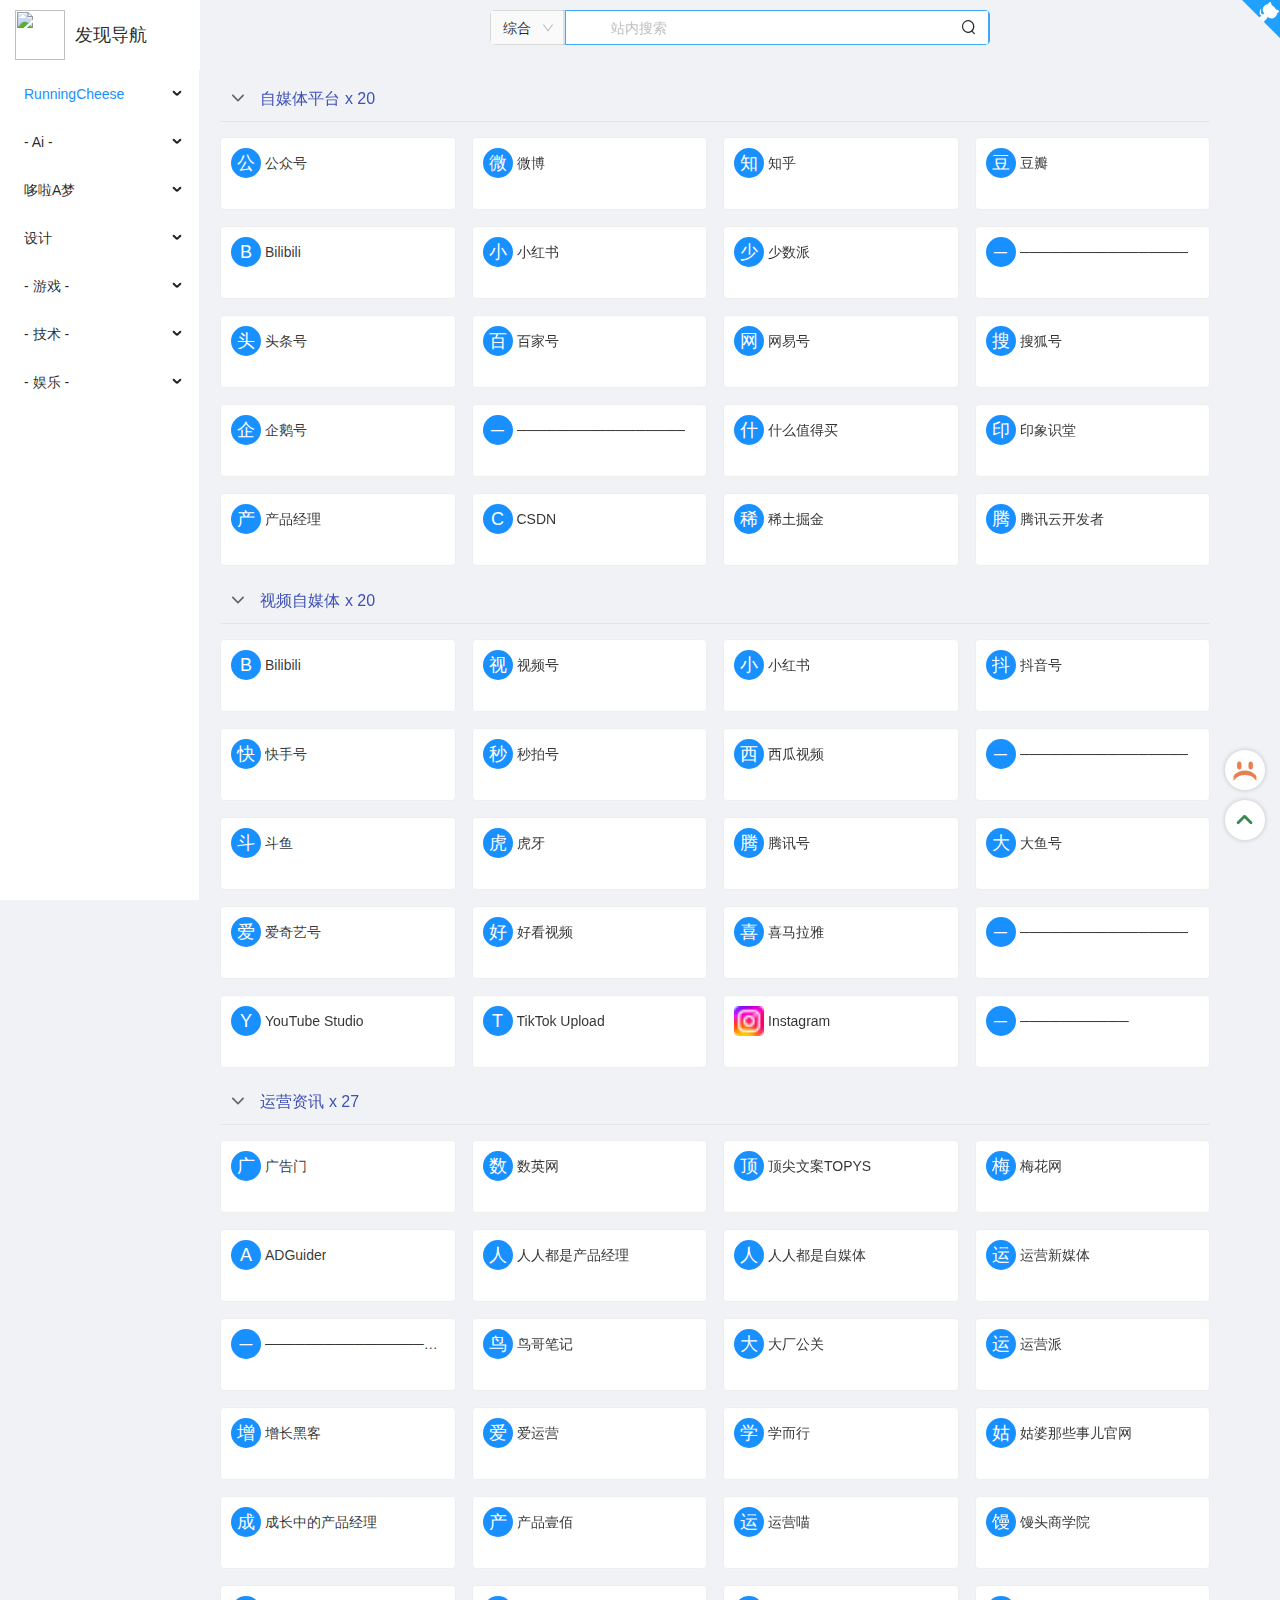
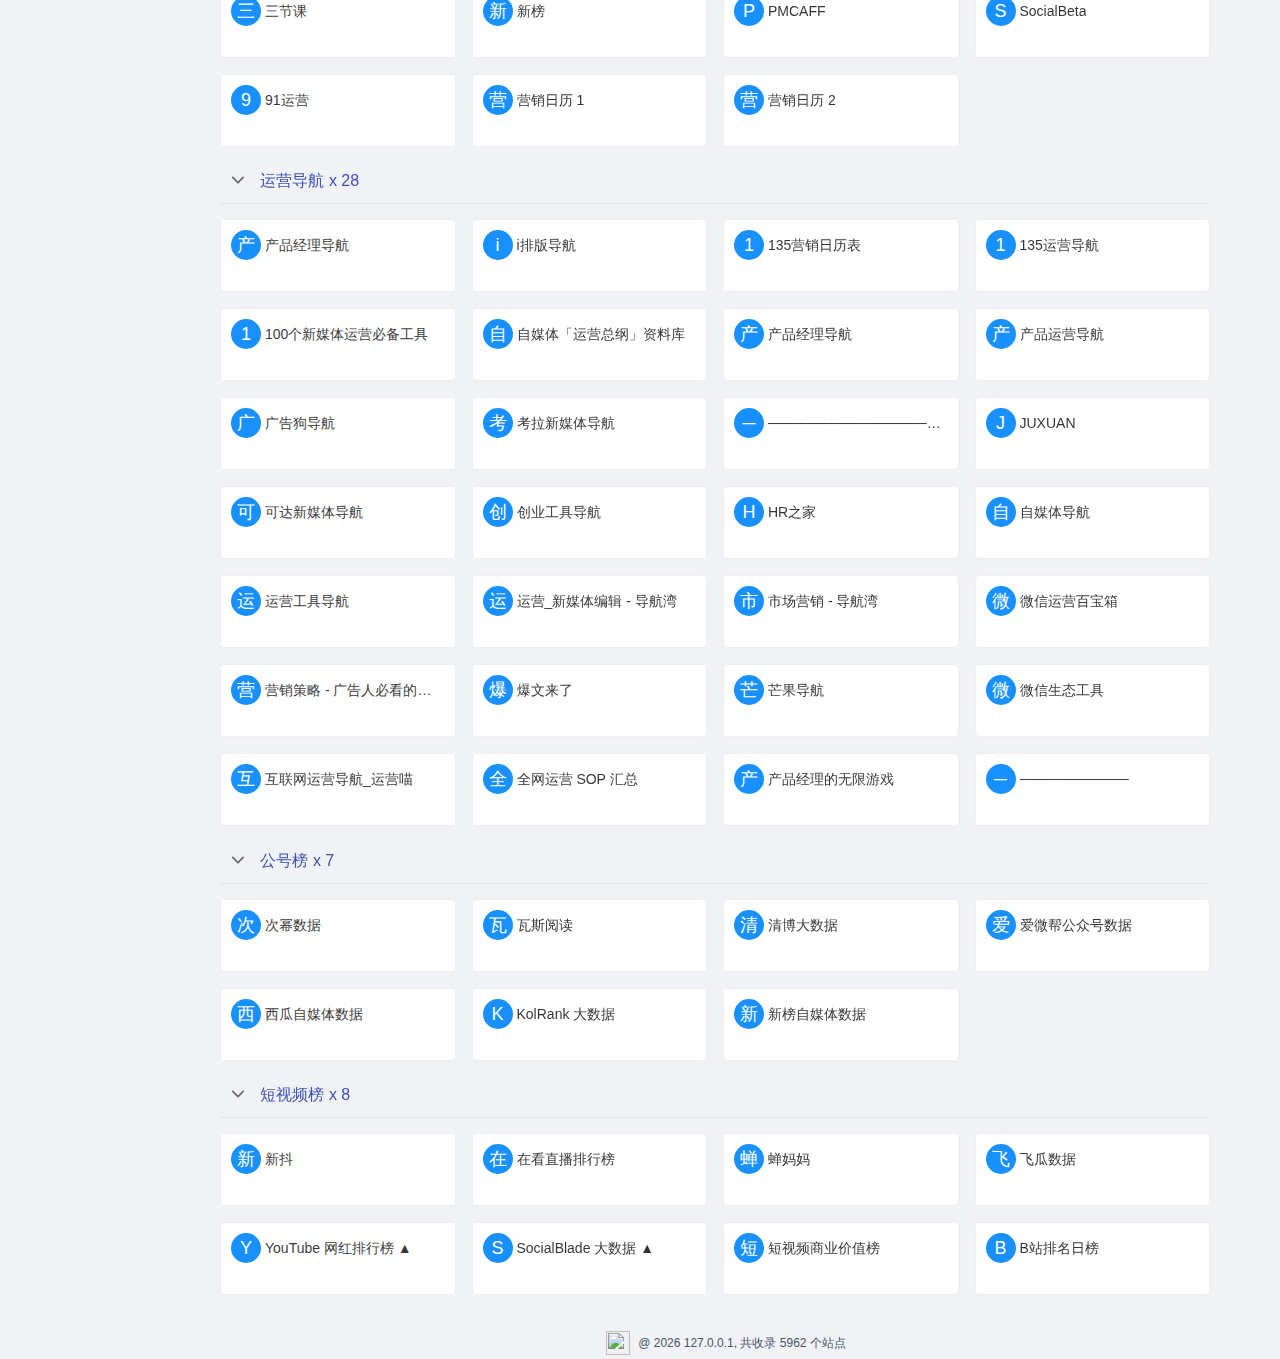
==== commit e68186ea: "Deploying to gh-pages from @ xpxp23/nav@e04ce826703b51d702f600e15203e0c144037014 🚀" ====
--- a/index.html
+++ b/index.html
@@ -42,18 +42,29 @@
   <link rel="prefetch" href="//unpkg.com/ng-zorro-antd@19.1.0/ng-zorro-antd.dark.min.css"><!-- nav.config-end -->
     <!-- nav.headerContent-start -->
     <!-- nav.headerContent-end -->
-  <style>@layer theme{:root{--font-sans:ui-sans-serif, system-ui, sans-serif, "Apple Color Emoji", "Segoe UI Emoji", "Segoe UI Symbol", "Noto Color Emoji";--font-mono:ui-monospace, SFMono-Regular, Menlo, Monaco, Consolas, "Liberation Mono", "Courier New", monospace;--color-gray-600:oklch(.446 .03 256.802);--color-black:#000;--color-white:#fff;--spacing:.25rem;--text-xs:.75rem;--text-xs--line-height:calc(1 / .75);--text-base:1rem;--text-base--line-height:1.5 ;--font-weight-bold:700;--ease-in-out:cubic-bezier(.4, 0, .2, 1);--default-transition-duration:.15s;--default-transition-timing-function:cubic-bezier(.4, 0, .2, 1);--default-font-family:var(--font-sans);--default-font-feature-settings:var(--font-sans--font-feature-settings);--default-font-variation-settings:var( --font-sans--font-variation-settings );--default-mono-font-family:var(--font-mono);--default-mono-font-feature-settings:var( --font-mono--font-feature-settings );--default-mono-font-variation-settings:var( --font-mono--font-variation-settings )}}@layer base{*,:after,:before{box-sizing:border-box;margin:0;padding:0;border:0 solid}html{line-height:1.5;-webkit-text-size-adjust:100%;tab-size:4;font-family:var( --default-font-family, ui-sans-serif, system-ui, sans-serif, "Apple Color Emoji", "Segoe UI Emoji", "Segoe UI Symbol", "Noto Color Emoji" );font-feature-settings:var(--default-font-feature-settings, normal);font-variation-settings:var( --default-font-variation-settings, normal );-webkit-tap-highlight-color:transparent}body{line-height:inherit}}@-webkit-keyframes nprogress-spinner{0%{-webkit-transform:rotate(0deg)}to{-webkit-transform:rotate(360deg)}}html,body{width:100%;height:100%}*,*:before,*:after{box-sizing:border-box}html{font-family:sans-serif;line-height:1.15;-webkit-text-size-adjust:100%;-ms-text-size-adjust:100%;-ms-overflow-style:scrollbar;-webkit-tap-highlight-color:rgba(0,0,0,0)}@-ms-viewport{width:device-width}body{margin:0;color:#000000d9;font-size:14px;font-family:-apple-system,BlinkMacSystemFont,Segoe UI,Roboto,Helvetica Neue,Arial,Noto Sans,sans-serif,"Apple Color Emoji","Segoe UI Emoji",Segoe UI Symbol,"Noto Color Emoji";font-variant:tabular-nums;line-height:1.5715;background-color:#fff;font-feature-settings:"tnum"}html{--antd-wave-shadow-color:#1890ff;--scroll-bar:0}:root{--componentHeight:155px}html{-ms-text-size-adjust:100%;-webkit-text-size-adjust:100%}body{min-height:100vh;-webkit-font-smoothing:antialiased;-moz-osx-font-smoothing:grayscale;-webkit-overflow-scrolling:touch;font-size:14px}@property --tw-rotate-x{syntax:"*";inherits:false;initial-value:rotateX(0);}@property --tw-rotate-y{syntax:"*";inherits:false;initial-value:rotateY(0);}@property --tw-rotate-z{syntax:"*";inherits:false;initial-value:rotateZ(0);}@property --tw-skew-x{syntax:"*";inherits:false;initial-value:skewX(0);}@property --tw-skew-y{syntax:"*";inherits:false;initial-value:skewY(0);}@property --tw-border-style{syntax:"*";inherits:false;initial-value:solid;}@property --tw-font-weight{syntax:"*";inherits:false;}@property --tw-outline-style{syntax:"*";inherits:false;initial-value:solid;}@property --tw-blur{syntax:"*";inherits:false;}@property --tw-brightness{syntax:"*";inherits:false;}@property --tw-contrast{syntax:"*";inherits:false;}@property --tw-grayscale{syntax:"*";inherits:false;}@property --tw-hue-rotate{syntax:"*";inherits:false;}@property --tw-invert{syntax:"*";inherits:false;}@property --tw-opacity{syntax:"*";inherits:false;}@property --tw-saturate{syntax:"*";inherits:false;}@property --tw-sepia{syntax:"*";inherits:false;}@property --tw-drop-shadow{syntax:"*";inherits:false;}@property --tw-ease{syntax:"*";inherits:false;}</style><link rel="stylesheet" href="styles-UYC3MYO5.css" media="print" onload="this.media='all'"><noscript><link rel="stylesheet" href="styles-UYC3MYO5.css"></noscript></head>
+  <style>@layer theme{:root{--font-sans:ui-sans-serif, system-ui, sans-serif, "Apple Color Emoji", "Segoe UI Emoji", "Segoe UI Symbol", "Noto Color Emoji";--font-mono:ui-monospace, SFMono-Regular, Menlo, Monaco, Consolas, "Liberation Mono", "Courier New", monospace;--color-gray-600:oklch(.446 .03 256.802);--color-black:#000;--color-white:#fff;--spacing:.25rem;--text-xs:.75rem;--text-xs--line-height:calc(1 / .75);--text-base:1rem;--text-base--line-height:1.5 ;--font-weight-bold:700;--ease-in-out:cubic-bezier(.4, 0, .2, 1);--default-transition-duration:.15s;--default-transition-timing-function:cubic-bezier(.4, 0, .2, 1);--default-font-family:var(--font-sans);--default-font-feature-settings:var(--font-sans--font-feature-settings);--default-font-variation-settings:var( --font-sans--font-variation-settings );--default-mono-font-family:var(--font-mono);--default-mono-font-feature-settings:var( --font-mono--font-feature-settings );--default-mono-font-variation-settings:var( --font-mono--font-variation-settings )}}@layer base{*,:after,:before{box-sizing:border-box;margin:0;padding:0;border:0 solid}html{line-height:1.5;-webkit-text-size-adjust:100%;tab-size:4;font-family:var( --default-font-family, ui-sans-serif, system-ui, sans-serif, "Apple Color Emoji", "Segoe UI Emoji", "Segoe UI Symbol", "Noto Color Emoji" );font-feature-settings:var(--default-font-feature-settings, normal);font-variation-settings:var( --default-font-variation-settings, normal );-webkit-tap-highlight-color:transparent}body{line-height:inherit}svg{display:block;vertical-align:middle}}@-webkit-keyframes nprogress-spinner{0%{-webkit-transform:rotate(0deg)}to{-webkit-transform:rotate(360deg)}}html,body{width:100%;height:100%}*,*:before,*:after{box-sizing:border-box}html{font-family:sans-serif;line-height:1.15;-webkit-text-size-adjust:100%;-ms-text-size-adjust:100%;-ms-overflow-style:scrollbar;-webkit-tap-highlight-color:rgba(0,0,0,0)}@-ms-viewport{width:device-width}body{margin:0;color:#000000d9;font-size:14px;font-family:-apple-system,BlinkMacSystemFont,Segoe UI,Roboto,Helvetica Neue,Arial,Noto Sans,sans-serif,"Apple Color Emoji","Segoe UI Emoji",Segoe UI Symbol,"Noto Color Emoji";font-variant:tabular-nums;line-height:1.5715;background-color:#fff;font-feature-settings:"tnum"}html{--antd-wave-shadow-color:#1890ff;--scroll-bar:0}:root{--componentHeight:155px}html{-ms-text-size-adjust:100%;-webkit-text-size-adjust:100%}body{min-height:100vh;-webkit-font-smoothing:antialiased;-moz-osx-font-smoothing:grayscale;-webkit-overflow-scrolling:touch;font-size:14px}@property --tw-rotate-x{syntax:"*";inherits:false;initial-value:rotateX(0);}@property --tw-rotate-y{syntax:"*";inherits:false;initial-value:rotateY(0);}@property --tw-rotate-z{syntax:"*";inherits:false;initial-value:rotateZ(0);}@property --tw-skew-x{syntax:"*";inherits:false;initial-value:skewX(0);}@property --tw-skew-y{syntax:"*";inherits:false;initial-value:skewY(0);}@property --tw-border-style{syntax:"*";inherits:false;initial-value:solid;}@property --tw-font-weight{syntax:"*";inherits:false;}@property --tw-outline-style{syntax:"*";inherits:false;initial-value:solid;}@property --tw-blur{syntax:"*";inherits:false;}@property --tw-brightness{syntax:"*";inherits:false;}@property --tw-contrast{syntax:"*";inherits:false;}@property --tw-grayscale{syntax:"*";inherits:false;}@property --tw-hue-rotate{syntax:"*";inherits:false;}@property --tw-invert{syntax:"*";inherits:false;}@property --tw-opacity{syntax:"*";inherits:false;}@property --tw-saturate{syntax:"*";inherits:false;}@property --tw-sepia{syntax:"*";inherits:false;}@property --tw-drop-shadow{syntax:"*";inherits:false;}@property --tw-ease{syntax:"*";inherits:false;}</style><link rel="stylesheet" href="styles-GBESUBQI.css" media="print" onload="this.media='all'"><noscript><link rel="stylesheet" href="styles-GBESUBQI.css"></noscript></head>
   <script>
     window.__TITLE__ = document.title
   </script>
   <body class="dark-scrollbar-border" id="x-j-h">
     <app-xiejiahe>
-      <!-- nav.loading-start --><style>.l__1{z-index:999;position:fixed;top:0;left:0;right:0;bottom:0;background-color:#fff;display:flex;align-items:center;justify-content:center;flex-direction:column;}.l__2{width:200px;height:200px;background:url("https://gcore.jsdelivr.net/gh/xjh22222228/public@gh-pages/nav/0020f4d5-9f70-4b7f-87d4-61310d1db8d1.svg");background-repeat:repeat;}.l__3{font-size:18px;margin-top:15px;font-weight:bold;color:#000;}</style>
-<div class="l__1"><div class="l__2"></div><div class="l__3">......</div></div><!-- nav.loading-end -->
+      <!-- nav.loading-start --><style>
+  @keyframes r {
+    0% { transform: rotate(0deg); } 100% { transform: rotate(45deg); }
+  }
+  svg.gear {
+    margin-bottom: 15px;
+    animation: r .5s infinite linear;
+  }
+</style>
+<div style="position: fixed;top: 0;left: 0;right: 0;bottom: 0;text-align: center;display: flex;justify-content: center;align-items: center;font-size: 14px; flex-direction: column;background: linear-gradient(45deg,#222428,#444856);">
+  <svg class="gear" style="width:64px" xmlns="http://www.w3.org/2000/svg" viewBox="0 0 100 100"><path id="p" fill="#fdb" d="M94.1 58.8c.6-2.8.9-5.8.9-8.8s-.3-6-.9-8.8l-11.7-.4c-.7-2.6-1.7-5-3-7.3l8-8.5c-3.3-4.9-7.5-9.2-12.5-12.5l-8.5 8c-2.3-1.3-4.7-2.3-7.3-3l-.3-11.6C56 5.3 53 5 50 5s-6 .3-8.8.9l-.4 11.7c-2.6.7-5 1.7-7.3 3l-8.5-8c-4.9 3.3-9.2 7.5-12.5 12.5l8 8.5c-1.3 2.3-2.3 4.7-3 7.3l-11.6.3C5.3 44 5 47 5 50s.3 6 .9 8.8l11.7.4c.7 2.6 1.7 5 3 7.3l-8 8.5c3.3 4.9 7.5 9.2 12.5 12.5l8.5-8c2.3 1.3 4.7 2.3 7.3 3l.4 11.7c2.7.5 5.7.8 8.7.8s6-.3 8.8-.9l.4-11.7c2.6-.7 5-1.7 7.3-3l8.5 8c4.9-3.3 9.2-7.5 12.5-12.5l-8-8.5c1.3-2.3 2.3-4.7 3-7.3l11.6-.3zM50 66.9c-9.3 0-16.9-7.6-16.9-16.9S40.7 33.1 50 33.1 66.9 40.7 66.9 50 59.3 66.9 50 66.9z"/></svg>
+  <div style="color:#6c757d;font-size: 18px;">Loading...</div>
+</div><!-- nav.loading-end -->
     </app-xiejiahe>
 
     <!-- nav.seo-start -->
-<div data-url="https://github.com/xjh22222228/nav" data-server-time="1740968345868" data-a="x.i.e-jiahe" data-date="2025-03-03 10:19:05" id="META-NAV" style="z-index:-1;position:fixed;top:-10000vh;left:-10000vh;">
+<div data-url="https://github.com/xjh22222228/nav" data-server-time="1740968486480" data-a="x.i.e-jiahe" data-date="2025-03-03 10:21:26" id="META-NAV" style="z-index:-1;position:fixed;top:-10000vh;left:-10000vh;">
 <div>公众号</div><div>微博</div><div>知乎</div><div>豆瓣</div><div>Bilibili</div><div>小红书</div><div>少数派</div><div>─────────────────</div><div>头条号</div><div>百家号</div><div>网易号</div><div>搜狐号</div><div>企鹅号</div><div>─────────────────</div><div>什么值得买</div><div>印象识堂</div><div>产品经理</div><div>CSDN</div><div>稀土掘金</div><div>腾讯云开发者</div><div>Bilibili</div><div>视频号</div><div>小红书</div><div>抖音号</div><div>快手号</div><div>秒拍号</div><div>西瓜视频</div><div>─────────────────</div><div>斗鱼</div><div>虎牙</div><div>腾讯号</div><div>大鱼号</div><div>爱奇艺号</div><div>好看视频</div><div>喜马拉雅</div><div>─────────────────</div><div>YouTube Studio</div><div>TikTok Upload</div><div>Instagram</div><div>───────────</div><div>广告门</div><div>数英网</div><div>顶尖文案TOPYS</div><div>梅花网</div><div>ADGuider</div><div>人人都是产品经理</div><div>人人都是自媒体</div><div>运营新媒体</div><div>───────────────────</div><div>鸟哥笔记</div><div>大厂公关</div><div>运营派</div><div>增长黑客</div><div>爱运营</div><div>学而行</div><div>姑婆那些事儿官网</div><div>成长中的产品经理</div><div>产品壹佰</div><div>运营喵</div><div>馒头商学院</div><div>三节课</div><div>新榜</div><div>PMCAFF</div><div>SocialBeta</div><div>91运营</div><div>营销日历 1</div><div>营销日历 2</div><div>产品经理导航</div><div>i排版导航</div><div>135营销日历表</div><div>135运营导航</div><div>100个新媒体运营必备工具</div><div>自媒体「运营总纲」资料库</div><div>产品经理导航</div><div>产品运营导航</div><div>广告狗导航</div><div>考拉新媒体导航</div><div>───────────────────</div><div>JUXUAN</div><div>可达新媒体导航</div><div>创业工具导航</div><div>HR之家</div><div>自媒体导航</div><div>运营工具导航</div><div>运营_新媒体编辑 - 导航湾</div><div>市场营销 - 导航湾</div><div>微信运营百宝箱</div><div>营销策略 - 广告人必看的网站</div><div>爆文来了</div><div>芒果导航</div><div>微信生态工具</div><div>互联网运营导航_运营喵</div><div>全网运营 SOP 汇总</div><div>产品经理的无限游戏</div><div>───────────</div><div>次幂数据</div><div>瓦斯阅读</div><div>清博大数据</div><div>爱微帮公众号数据</div><div>西瓜自媒体数据</div><div>KolRank 大数据</div><div>新榜自媒体数据</div><div>新抖</div><div>在看直播排行榜</div><div>蝉妈妈</div><div>飞瓜数据</div><div>YouTube 网红排行榜 ▲</div><div>SocialBlade 大数据 ▲</div><div>短视频商业价值榜</div><div>B站排名日榜</div><div>─────国内热榜─────</div><div>今日热榜</div><div>Rebang</div><div>AnyKnew</div><div>什么值得看</div><div>─────热搜排行榜────</div><div>微博热搜</div><div>百度热搜</div><div>知乎热榜</div><div>知乎日报</div><div>知乎圆桌</div><div>B 站排行榜</div><div>B 站专栏排行</div><div>贴吧热议榜单</div><div>豆瓣讨论精选</div><div>虎扑社区热帖</div><div>─────国外热榜─────</div><div>Buzzing</div><div>SpikeNews</div><div>Upstract</div><div>HackerNews</div><div>HackerNews 搜索</div><div>Reddit List</div><div>Reddit List ▲</div><div>科技新闻 - TechURLs</div><div>─────行业热榜─────</div><div>财经新闻 - FinURLs</div><div>硬件新闻 - HwURLs</div><div>科学新闻 - SciURLs</div><div>开发新闻 - DevURLs</div><div>物理新闻 - PhysURLs</div><div>数学新闻 - MathURLs</div><div>Linux 新闻 - TuxURLs</div><div>───────────</div><div>─────国内网站─────</div><div>微博</div><div>微信</div><div>知乎</div><div>贴吧</div><div>豆瓣</div><div>果壳</div><div>即刻</div><div>虎扑</div><div>小红书</div><div>今日头条</div><div>QQ空间</div><div>─────国外网站─────</div><div>Quora</div><div>Twitter</div><div>TikTok</div><div>Facebook</div><div>Instagram</div><div>Pinterest</div><div>Reddit</div><div>Medium</div><div>Substack</div><div>Telegram</div><div>Discord</div><div>─────国内问答─────</div><div>知乎</div><div>百度知道</div><div>百度经验</div><div>知识星球</div><div>问答库</div><div>考试酷</div><div>雨露学习互助</div><div>SegmentFault</div><div>V2EX 问答</div><div>搜狗明医</div><div>搜外问答</div><div>天天问</div><div>─────国外问答─────</div><div>Quora</div><div>Answers</div><div>wikiHow</div><div>WikiHow中文</div><div>Ask Reddit</div><div>Stack Exchange</div><div>Wolfram_Alpha</div><div>Diffen</div><div>使用介绍</div><div>───────RSS 阅读─────</div><div>Inoreader 国内版</div><div>Inoreader ▲</div><div>Feedly ▲</div><div>Feeder.co ▲</div><div>───────RSS 订阅─────</div><div>RSSHub ▲</div><div>RSSHub 镜像</div><div>Feedly Discover ▲</div><div>Feeddd</div><div>Feeddd txt</div><div>Open RSS</div><div>html2rss</div><div>RSS Box</div><div>RSS.app __</div><div>───────RSS 生成─────</div><div>PolitePol</div><div>Feed43 ▲</div><div>FetchRSS</div><div>FiveFilters.org</div><div>FeedEx 全文 RSS</div><div>Distill RSS 拓展生成器</div><div>RSS 多源合并工具</div><div>RSS 转 JSON</div><div>───────RSS 知识─────</div><div>RSS 历史</div><div>RSS 订阅源</div><div>RSS 阅读器</div><div>ALL About RSS</div><div>All About RSS TG</div><div>───────────</div><div>─────门户网站─────</div><div>腾讯新闻</div><div>网易新闻</div><div>凤凰新闻</div><div>谷歌新闻</div><div>ZAKER</div><div>本地宝</div><div>─────新闻核实─────</div><div>新闻后续</div><div>有据核查</div><div>科学辟谣</div><div>─────新闻网站─────</div><div>人民日报</div><div>观察者网</div><div>界面新闻</div><div>澎湃新闻</div><div>南方周末</div><div>─────英国新闻─────</div><div>BBC</div><div>BBC 中文</div><div>经济学人</div><div>金融时报</div><div>金融时报中文</div><div>卫报</div><div>─────美国新闻─────</div><div>CNN</div><div>时代周刊</div><div>纽约时报</div><div>纽约时报中文</div><div>华尔街日报</div><div>华尔街日报中文</div><div>洛杉矶时报</div><div>华盛顿邮报</div><div>纽约客</div><div>今日美国</div><div>福克斯新闻</div><div>─────海外新闻─────</div><div>俄罗斯 - RT</div><div>新加坡 - 联合早报</div><div>日本 - 日经中文网</div><div>大陆 - 环球时报</div><div>大陆 - CGTN</div><div>北美 - Redian</div><div>香港 - 香港01</div><div>台湾 - 聯合新聞</div><div>─────图解新闻─────</div><div>网易数读</div><div>图解百科</div><div>数据新闻</div><div>数字之道</div><div>图解天下</div><div>新闻百科</div><div>图解新闻</div><div>──────信息图─────</div><div>品玩</div><div>199IT</div><div>Visually</div><div>Piktochart</div><div>The Pudding</div><div>Information is Beautiful</div><div>Designspiration</div><div>Daily Infographic</div><div>Best Infographics</div><div>Daily Infographic</div><div>Cool Infographics</div><div>─────数据可视化────</div><div>镝数图表</div><div>Data Viz Project</div><div>Visual Capitalist</div><div>Understanding Money</div><div>Infogram</div><div>Viborc</div><div>───────────</div><div>SooPAT 专利搜索</div><div>全球资产排行榜</div><div>全球经济数据查询网站</div><div>199IT 行业研究报告</div><div>IT 桔子信息数据库</div><div>新经济倒闭公司数据库</div><div>艾媒网 - 新行业研究报告</div><div>中国地铁数据库</div><div>交通拥堵延时指数</div><div>─────────────────</div><div>中文网站排行榜</div><div>中国网站排行榜</div><div>中国公司排行榜</div><div>中国行业排行榜</div><div>财富世界 500 强</div><div>亿欧企业排行榜</div><div>百度行业排行</div><div>大学权威排名</div><div>─────国家信息─────</div><div>国家职业资格证书查询</div><div>国家企业信用信息公示</div><div>中国人民银行征信中心</div><div>被执行人信息查询</div><div>国家标准全文公开</div><div>国家统计局数据</div><div>学信网学历查询</div><div>─────企业信息─────</div><div>天眼查</div><div>企查查</div><div>行行查</div><div>启信宝</div><div>钉钉企业查询</div><div>─────世界信息─────</div><div>语言代码表</div><div>国家代码表</div><div>世界行政区划</div><div>世界人口实时统计</div><div>世界人口实时统计</div><div>各国护照效力排行榜</div><div>护照免签国家查询工具</div><div>联合国数据库</div><div>全球幸福指数</div><div>世界各地车牌合集</div><div>───────────</div><div>微热点</div><div>百度指数</div><div>谷歌趋势</div><div>抖音巨量算数</div><div>爱奇艺风云榜</div><div>新浪汽车指数</div><div>知微舆论场</div><div>知微事见</div><div>────互联网指数────</div><div>全球网站技术调查报告</div><div>StatCounter 统计</div><div>艾瑞互联网指数</div><div>互联网数据报告</div><div>互联网使用人口统计</div><div>────手机应用榜────</div><div>CQASO</div><div>艾瑞指数</div><div>TalkingData</div><div>移动观象台</div><div>七麦数据</div><div>蝉大师</div><div>小程序排行榜</div><div>果汁排行榜</div><div>─────常用引擎─────</div><div>百度</div><div>搜狗</div><div>必应</div><div>谷歌</div><div>Google US</div><div>─────繁体引擎─────</div><div>Google 台湾</div><div>Yahoo 台湾</div><div>百度 台湾</div><div>─────区域引擎─────</div><div>俄国 Yandex</div><div>俄国 Rambler</div><div>美国 Ask</div><div>美国 AOL</div><div>美国 Yahoo</div><div>加国 HotBot</div><div>法国 Qwant</div><div>德国 Fireball</div><div>韩国 NAVER</div><div>日本 Google</div><div>日本 Yahoo</div><div>使用介绍</div><div>─────谷歌搜索─────</div><div>浙江大学谷歌镜像</div><div>心灵之约_ 水朝夕_csxy@123</div><div>爱思搜索</div><div>SearX.space</div><div>SearX</div><div>F 搜</div><div>─────谷歌学术─────</div><div>思谋学术</div><div>熊猫学术</div><div>谷歌地图在线</div><div>学术资源搜索</div><div>─────其它镜像─────</div><div>MirrorSite 合集</div><div>TikTok镜像</div><div>维基百科</div><div>TikTok镜像2</div><div>Invidious油管镜像</div><div>StackOverflow 镜像</div><div>─────聚合搜索─────</div><div>浏览器聚合搜索</div><div>Baidugle</div><div>快搜</div><div>查司令</div><div>多搜搜</div><div>无追搜索</div><div>轻略搜索</div><div>蚂蚁网络</div><div>书签库聚合</div><div>SOU.BEST</div><div>小不点搜索</div><div>─────搜索工具─────</div><div>iTab</div><div>CSDN Tab</div><div>Infinity Tab</div><div>DUANG AI 标签页</div><div>让我帮你谷歌一下</div><div>让我帮你百度一下</div><div>─────特色引擎─────</div><div>WolframAlpha</div><div>公益搜索引擎</div><div>官方网站搜索</div><div>搜索联想词查询</div><div>远古网站搜索引擎</div><div>远古 Gif 搜索引擎</div><div>U2B 字幕搜索引擎</div><div>谷歌删除内容搜索</div><div>谷歌数据集搜索引擎</div><div>─────网页存档─────</div><div>2tool.top 快照查询</div><div>WebArchive 存档查询</div><div>ArchiveToday 存档工具</div><div>─────匿踪搜索─────</div><div>非凡搜索</div><div>Backdata</div><div>DuckDuckGo</div><div>Startpage</div><div>─────元搜索引擎────</div><div>WebCrawler</div><div>InfoSpace</div><div>───────────</div><div>─────图片搜索─────</div><div>百度图片</div><div>百度图片极简版</div><div>搜狗图片</div><div>Bing Images</div><div>Yandex Images</div><div>Google Images</div><div>花瓣</div><div>Pinterest</div><div>500px</div><div>Flickr</div><div>─────聚合搜索─────</div><div>OpenVerse</div><div>EveryPixel</div><div>Pixelmob</div><div>Librestock</div><div>Shutterdial</div><div>CC0</div><div>标小志</div><div>Colorhub</div><div>使用介绍</div><div>─────第一梯队─────</div><div>PixaBay __</div><div>Pexels</div><div>PxHere</div><div>Unsplash</div><div>Unsplash 镜像</div><div>StockSnap</div><div>Hippopx</div><div>Piqsels</div><div>Burst</div><div>KissCC0</div><div>─────第二梯队─────</div><div>FreeImages</div><div>FreePhotos</div><div>Stockio</div><div>ISO Republic</div><div>Barnimages</div><div>NegativeSpace</div><div>Picjumbo</div><div>Stock Vault</div><div>LibreShot</div><div>Picography</div><div>Kaboompics</div><div>Life of Pix</div><div>Free Nature Stock</div><div>使用介绍</div><div>─────日本图库─────</div><div>PhotoCK</div><div>Pakutaso</div><div>.foto project</div><div>GIRLY DROP</div><div>原寸画像検索</div><div>Regeld</div><div>─────专用图库─────</div><div>美食图库 _ Foodiesfeed</div><div>美食图库 _ Foodie Factor</div><div>旅行图库 _ BucketListly</div><div>旅行图库 _ Bucketlistly</div><div>动物图库 _ Random Animal</div><div>创意图库 _ Gratisography</div><div>非洲图片 _ Iwaria</div><div>使用介绍</div><div>───────────</div><div>─────通用引擎─────</div><div>Google Image</div><div>Yandex Images</div><div>Yandex Images EU</div><div>Bing Images</div><div>Tineye Image ▲</div><div>百度识图</div><div>搜狗识图</div><div>360识图</div><div>反向图像搜索 1</div><div>反向图像搜索 2</div><div>ImgOps 聚合搜索</div><div>─────独立引擎─────</div><div>immerse</div><div>Pinterest</div><div>Wallhaven</div><div>Freepik</div><div>搜图神器</div><div>FindThatMeme</div><div>逗比拯救世界</div><div>────── AI 引擎 ─────</div><div>Lexica</div><div>Enterpix</div><div>Have I been Trained</div><div>Image Identification</div><div>─────动漫引擎─────</div><div>IQDB</div><div>3D IQDB</div><div>SauceNAO</div><div>Ascii2d</div><div>Trace.moe</div><div>─────物体识别─────</div><div>人脸搜索 _ PimEyes ▲</div><div>人脸识别 _ Xslist ▲</div><div>人脸识别 _ Pornstarbyface ▲</div><div>鸟类识别 _ NSII</div><div>植物识别 _ iPlant 植物智</div><div>植物识别 _ Plant.id</div><div>专利识别 _ WIPO</div><div>专利识别 _ EUIPO</div><div>使用说明</div><div>───────GIF 搜索─────</div><div>SooGIF</div><div>GIPHY</div><div>Gfycat</div><div>Coub</div><div>MakeAGif</div><div>GifCities</div><div>───────GIF 编辑─────</div><div>EZGIF</div><div>SOOGIF</div><div>ILOVEIMG</div><div>Gickr</div><div>Gif-in-Gif</div><div>Make A Gif</div><div>GIF中文网</div><div>GIF 压缩</div><div>GIF 倒转</div><div>GIF 合并</div><div>GIF 裁剪</div><div>GIF 抽帧</div><div>GIF 分解</div><div>───────GIF 工具─────</div><div>GIF 反转生成器</div><div>GIF 在线编辑器</div><div>GIF 加字幕</div><div>MsGif</div><div>在线视频转 GIF</div><div>U2B 视频转 GIF</div><div>─────高清壁纸─────</div><div>Wallhaven __</div><div>Unsplash __</div><div>WallpapersHome __</div><div>WallpaperCave</div><div>WallpaperCraft</div><div>WallpaperAbyss</div><div>WallpapersAccess</div><div>4KWallpapers</div><div>10Wallpaper</div><div>Wallroom</div><div>WallHere</div><div>极简壁纸</div><div>彼岸图网</div><div>─────手机壁纸─────</div><div>Wallspic</div><div>3G壁纸</div><div>壁纸湖</div><div>ZEDGE</div><div>35Photo</div><div>PAPERS.co</div><div>─────系统壁纸─────</div><div>壁纸论坛 _ Reddit Wallpaper</div><div>必应壁纸 _ 必应壁纸图库</div><div>必应壁纸 _ Bing Wallpaper</div><div>必应壁纸 _ Bing Archive</div><div>Win 壁纸 _ WallpaperHub</div><div>Win 壁纸 _ 微软官方壁纸</div><div>Mac 壁纸 _ DynamicWallpaperClub</div><div>Mac 壁纸 _ WallpaperHome</div><div>Mac 壁纸 _ AllMacWallpaper</div><div>─────特色壁纸─────</div><div>AI 壁纸 _ Catjourney</div><div>电影壁纸 _ Moviemania</div><div>游戏壁纸 _ GameWallpaper</div><div>动漫壁纸 _ KonaChan</div><div>动漫壁纸 _ Anime Pictures</div><div>天文壁纸 _ ESO</div><div>天文壁纸 _ NASA</div><div>科幻壁纸_ GTGRAPHICS</div><div>极简壁纸 _ SimpleDesktops</div><div>语录壁纸 _ Quotefancy</div><div>花卉壁纸 _ Kwaitki Wallpaer</div><div>古风壁纸 _ 故宫壁纸</div><div>───────────</div><div>─────聚合网盘─────</div><div>小云搜索</div><div>UP云搜</div><div>易搜</div><div>咔帕搜索</div><div>西瓜搜搜</div><div>爱盘搜</div><div>千帆搜索</div><div>─────付费网盘─────</div><div>万网搜</div><div>毕方铺 __</div><div>大力盘</div><div>小马盘</div><div>─────网盘工具─────</div><div>城通网盘解析器 1</div><div>城通网盘解析器 2</div><div>天翼直链解析下载</div><div>网盘外链获取工具</div><div>网盘链接提取码查询</div><div>使用介绍</div><div>─────百度网盘─────</div><div>小白盘</div><div>兄弟盘</div><div>盘么么</div><div>熊猫搜盘</div><div>点点文档</div><div>45256 搜索</div><div>有料资源搜索</div><div>数据搜索</div><div>学霸盘</div><div>学搜搜</div><div>云盘狗</div><div>热盘搜</div><div>飞鱼盘搜</div><div>─────阿里网盘─────</div><div>YaPan</div><div>猫狸盘搜</div><div>猫狸云搜索</div><div>阿里云盘搜索神器</div><div>───────TG 网盘─────</div><div>Meow.TG</div><div>TGSO.PRO</div><div>Sssoou.com</div><div>Telemetrio</div><div>─────其他网盘─────</div><div>夸克来搜一下</div><div>Vpan微盘</div><div>───────────</div><div>─────国外磁力─────</div><div>BTSOW ▲</div><div>BTSOW 发布页</div><div>Kickass ▲</div><div>TorrentKitty ▲</div><div>Torrent Kitty 发布页</div><div>磁力聚合搜索 ▲</div><div>RARBG ▲</div><div>Zooqle ▲</div><div>Tokyo Toshokan</div><div>动漫 _ Nyaa</div><div>动漫 _ 動漫花園</div><div>动漫 _ 爱恋动漫</div><div>音乐 _ RockBox</div><div>音乐 _ Mixtape</div><div>电视剧 _ EZTV</div><div>音频书 _ AudioBook Bay</div><div>─────磁力代理─────</div><div>Immortal Proxy</div><div>Unblockit</div><div>Torrends</div><div>UnblockSource</div><div>TorrentBay</div><div>─────国内磁力─────</div><div>磁力搜</div><div>BTSearch</div><div>奇妙搜索</div><div>磁力猫</div><div>磁力猫发布页</div><div>BT1207</div><div>BT1207 发布页</div><div>搜多多发布页</div><div>吃力网发布页</div><div>磁力海布页</div><div>磁力树</div><div>无极磁链</div><div>吴签磁力</div><div>神秘代码</div><div>使用说明</div><div>─────离线网盘─────</div><div>百度网盘</div><div>迅雷云盘</div><div>123云盘</div><div>115</div><div>PikPak</div><div>磁力空间</div><div>Webtor.io</div><div>─────TrackingList──────</div><div>Trackers List 1 ▲</div><div>Trackers List 2</div><div>Trackers List 3</div><div>─────磁力转换─────</div><div>种子转磁力工具</div><div>种子转磁力工具 1</div><div>磁力转种子工具 2</div><div>磁力转种子工具 3</div><div>─────磁力工具─────</div><div>查看磁力资源截图</div><div>迅雷专用链接转换</div><div>百家姓转磁力链接</div><div>种子文件解析工具</div><div>磁力链接解析工具</div><div>我知道你下载了什么</div><div>使用说明</div><div>生成二维码</div><div>油猴脚本下载</div><div>编辑当前网页</div><div>自动滚屏</div><div>高亮关键词</div><div>网页简体转换</div><div>百度搜索</div><div>使用说明</div><div>使用说明</div><div>查看所有链接</div><div>谷歌以图搜图</div><div>表格增加边框</div><div>查看浏览器 UA</div><div>屏幕尺子</div><div>IP 查询</div><div>───── 工具箱 ─────</div><div>云设</div><div>帮小忙</div><div>偷懒工具</div><div>MikuTools</div><div>独特工具箱</div><div>孟坤工具箱</div><div>九蛙工具箱</div><div>一个工具箱</div><div>一个木函工具箱</div><div>───────────────────</div><div>67工具网</div><div>在线小工具</div><div>站长工具导航</div><div>TOOLFK工具网</div><div>Eu精品资源合集</div><div>WebBrowserTools</div><div>在线尺子</div><div>在线量角器</div><div>在线计算器</div><div>FlipClock.us</div><div>FlipClock.com</div><div>在线翻页时钟</div><div>倒计时图片生成器</div><div>在线 IP 查询</div><div>高精度 IP 定位</div><div>IP 地址批量查询</div><div>在线网速测试</div><div>批量打开网址 1</div><div>批量打开网址 2</div><div>软件快捷键查询</div><div>文件拓展名查询</div><div>在线批量重命名</div><div>压缩包在线提取</div><div>多国语言输入键盘</div><div>───────────</div><div>─────特殊符号─────</div><div>符号库</div><div>特殊符号</div><div>特殊符号大全</div><div>神奇文字符号</div><div>Glyphy</div><div>CopyChar</div><div>Cool Symbols</div><div>Unicode</div><div>Unicode字符百科</div><div>绘画找符号 _ 特殊字</div><div>绘画找符号 _ Shapecatcher</div><div>─────颜文字──────</div><div>萌码</div><div>颜文字</div><div>颜文字表情网</div><div>颜文字大全</div><div>─────Emoji───────</div><div>SearchEmoji</div><div>Get Emoji</div><div>EmojiAll</div><div>Emoji cheat sheet</div><div>Emoji Homepage</div><div>Emoji Keyboard</div><div>EmojiXD</div><div>EmojiCopy</div><div>Emoji表情大全</div><div>Emoji Guide</div><div>Emojipedia</div><div>Emoji_</div><div>──────Emoji 工具─────</div><div>Emoji Mix</div><div>Emoji 表情合成器</div><div>抽象话生成器</div><div>Apple Emoji Dic</div><div>─────文字云─────</div><div>美寄词云</div><div>微词云</div><div>易词云</div><div>词云图文字</div><div>懒人图云</div><div>WordArt</div><div>Word Cloud</div><div>TagCrowd</div><div>WordItOut</div><div>─────字符图─────</div><div>Text-Image</div><div>IMG2TXT</div><div>TAAG</div><div>Kammerl</div><div>ASCIIFlow</div><div>QQ字符画</div><div>字符字生成器</div><div>字组字</div><div>图片转字符画工具</div><div>─────字符艺术图─────</div><div>字符画艺术图 _ fsymbols ▲</div><div>字符画艺术图 _ AsciiFlow</div><div>动态粒子字体 _ CodePen</div><div>字体涂鸦绘图 _ Texter</div><div>───────────</div><div>───── PhotoShop ─────</div><div>Photopea</div><div>Photopea 2 __</div><div>Photopea 3</div><div>Photopea 4</div><div>在线 PS</div><div>在线 PS 2</div><div>─────在线修图─────</div><div>Polarr V2</div><div>Polarr V3</div><div>泼辣修图</div><div>PhotoKit</div><div>Pho.to</div><div>Edit_Photo</div><div>─────在线设计─────</div><div>稿定设计</div><div>创客贴</div><div>Canva</div><div>DesignCap</div><div>图夫设计</div><div>阿里创意</div><div>─────矢量设计─────</div><div>Boxy SVG</div><div>SVG-edit</div><div>SVG-edit 2</div><div>Method Draw</div><div>Method Draw 2</div><div>Vectorpea</div><div>─────在线画板─────</div><div>AutoDraw</div><div>Excalidraw</div><div>tldraw</div><div>Kkleki</div><div>画布 ▲</div><div>速写板</div><div>Kinopio</div><div>macOS 画板</div><div>─────带壳截图─────</div><div>Dimmy</div><div>MockUPhone</div><div>Device Shots</div><div>BrowserFrame</div><div>Mockuuups Studio</div><div>─────边框截图─────</div><div>Pika</div><div>Shots</div><div>Screely</div><div>Picyard</div><div>Jellylade</div><div>Screen Guru</div><div>快速美化截图</div><div>─────图片检测─────</div><div>图片鉴黄工具</div><div>盲水印检测工具</div><div>查看 EXIF 信息 1</div><div>查看 EXIF 信息 2</div><div>验证图片是否 PS 1</div><div>验证图片是否 PS 2</div><div>─────图片效果─────</div><div>趣味效果 _ PhotoFunia</div><div>趣味效果 _ Photo505</div><div>趣味效果 _ pho.to</div><div>故障效果 _ ImageGlitcher</div><div>故障效果 _ PHOTOMOSH</div><div>故障效果 _ GlitchyImage</div><div>图片做旧 _ 神奇海螺</div><div>图片做旧 _ MikuTools</div><div>图片做旧 _ 图片电子包浆</div><div>─────特效滤镜─────</div><div>蒸汽波特效</div><div>图片特效滤镜</div><div>半色调效果 _ HalftonePro</div><div>半色调效果 _ Halftone Maker</div><div>双色调效果 _ Duotone ▲</div><div>双色调效果 _ Duotone.co</div><div>─────证件照生成────</div><div>证件照生成</div><div>转换成证件照</div><div>在线证件照制作</div><div>─────────────────</div><div>图片前后对比</div><div>在线图像提取器</div><div>对称绘图 _ Weavesilk</div><div>趣味图标效果 _ Cool Text</div><div>百变万花尺 _ Inspirograph</div><div>友情PS社区 _ Zhopped</div><div>Slickr  封面制作</div><div>P5 JS 图片特效</div><div>艺术线条生成器</div><div>照片转像素图</div><div>─────图片转换─────</div><div>ILoveIMG</div><div>ImagesTool</div><div>Webp2JPG</div><div>Vectorizer</div><div>VectorMagic</div><div>Vectorizer.AI</div><div>─────图片压缩─────</div><div>TinyPNG __</div><div>Squoosh</div><div>Recompressor</div><div>CompressImage</div><div>Picdiet</div><div>img.top</div><div>DocSmall</div><div>PhotoFun</div><div>─────图片剪切─────</div><div>图片剪切</div><div>九宫格切图</div><div>微博朋切九图</div><div>分割图片</div><div>图像切割粘贴器</div><div>─────图片拼接─────</div><div>在线图片合并</div><div>在线拼图神器 __</div><div>照片拼图神器 __</div><div>马赛克拼图神器 1 __</div><div>马赛克拼图神器 2</div><div>─────字幕拼接─────</div><div>有啦拼字幕拼接</div><div>拼接电影字幕截图</div><div>视频字幕拼接工具</div><div>─────图片水印─────</div><div>ImagesTool 水印</div><div>MarkMyImages</div><div>图片水印打码</div><div>图片水印打码 2</div><div>───────────</div><div>─────智能抠图─────</div><div>帮小忙人像分割</div><div>腾讯 ARC 抠图</div><div>阿里创意抠图</div><div>BgSub</div><div>Pixian.AI</div><div>Pixlr</div><div>IMG.LY</div><div>─────高清修复─────</div><div>Restore Photos</div><div>Let's Enhance</div><div>AI Image Enlarger</div><div>Pix Fix</div><div>Icons8</div><div>腾讯 ARC</div><div>iLoveIMG</div><div>─────无损放大─────</div><div>Clipdrop</div><div>Upscalepics</div><div>BigJPG</div><div>Waifu2x</div><div>Waifu2X!</div><div>Waifu2x API</div><div>Upscale</div><div>Stockphotos</div><div>Upscayl</div><div>PhotoAid</div><div>清图</div><div>─────物体擦除─────</div><div>Remover</div><div>Claid.ai</div><div>Hama CleanUp</div><div>AI 魔术橡皮擦</div><div>图片去水印工具</div><div>Lama Cleaner Lama</div><div>在线去水印修补工具</div><div>Inpaint 移除不要物体</div><div>智能老照片无损修复</div><div>─────扩图填充─────</div><div>Adobe Inpaint</div><div>Clipdrop Uncrop</div><div>─────────────────</div><div>将头像变成漫画风格 1</div><div>将头像变成漫画风格 2</div><div>将头像变成漫画风格 3</div><div>将头像变成漫画风格 4</div><div>你在动漫里长什么样_</div><div>迪士尼童话脸</div><div>─────────────────</div><div>LowPoly 图片生成器</div><div>随机生成一幅山水画</div><div>把照片转化成线条画</div><div>古照片效果 _ 幕末古写真</div><div>AI 图片处理 _ 谷歌实验室</div><div>AI 图片处理 _ BoredHumans</div><div>智能保真缩放 _ JS IMAGE Carver</div><div>─────────────────</div><div>油画风格生成器</div><div>智能修复 _ pho.to</div><div>肖像润饰 _ pho.to</div><div>人脸年龄选择</div><div>照片一键美化</div><div>人脸性别转换</div><div>图片日漫滤镜</div><div>图片艺术化滤镜</div><div>─────图片上色─────</div><div>Algorithmia</div><div>ColouriseSG</div><div>Colorize</div><div>Image Colorizer</div><div>DeepAI</div><div>Palette</div><div>PetalicaPaint</div><div>─────文生图──────</div><div>Adobe Firefly</div><div>Bing ImageCreater</div><div>Midjourney</div><div>DreamStudio</div><div>StableDiffusion.fr</div><div>文心大模型</div><div>NightCafe</div><div>Dream by WOMBO</div><div>Draft</div><div>6pen Art</div><div>宠物在想什么</div><div>─────线稿生图─────</div><div>AutoDraw</div><div>QuickDraw</div><div>sketch-rnn</div><div>Kapwing</div><div>将简笔画变成照片！</div><div>─────静变动──────</div><div>让图片眼珠转起来</div><div>图片 3D 转换器</div><div>让你的照片唱起来</div><div>照片生成动态表情视频 ▲</div><div>─────图像艺术化────</div><div>Artbreeder</div><div>DeepAI</div><div>Deep Dream Generator</div><div>Instapainting</div><div>Runway</div><div>Fotor</div><div>Ostagram</div><div>Photo Lab</div><div>AI Gahaku</div><div>Lexica</div><div>Generated Photos</div><div>Freehand意绘</div><div>────头像生成器────</div><div>卡通头像生成器 1</div><div>卡通头像生成器 2</div><div>卡通头像生成器 3</div><div>卡通人像生成器 4</div><div>卡通头像生成器 5</div><div>卡通头像生成器 6</div><div>卡通头像生成器 7</div><div>国庆头像生成器</div><div>社交头像生成器</div><div>在线职场头像制作</div><div>Clubhouse 头像生成器</div><div>Peeps 3D 头像生成器</div><div>Notion 风格头像制作</div><div>Notion 头像生成器</div><div>油画头像生成器</div><div>像素头像生成器</div><div>几何头像生成器</div><div>Ava Maker</div><div>NewProfilePic</div><div>极简头像生成器</div><div>线条头像生成器 1</div><div>线条头像生成器 2</div><div>QQ 秀头像生成器</div><div>Ready Player</div><div>Big Heads</div><div>Vue Color Avatar</div><div>Profile Pic Maker</div><div>Headshots AI</div><div>────人脸生成器────</div><div>虚拟人脸生成器 1 __</div><div>虚拟人脸生成器 2</div><div>虚拟人脸生成器 3</div><div>虚拟人脸生成器 4</div><div>虚拟人脸生成器 5</div><div>真实人脸猜真假</div><div>────动漫生成器────</div><div>虚拟动漫妹子生成器 1</div><div>虚拟动漫妹子生成器 2</div><div>虚拟动漫妹子生成器 3</div><div>虚拟猫生成器</div><div>────字帖生成器────</div><div>字帖生成器</div><div>方格纸生成器</div><div>在线网格纸制作</div><div>田字格字帖生成器</div><div>康奈尔笔记本生成器</div><div>─────────────────</div><div>雪花生成器</div><div>迷宫生成器</div><div>键盘布局生成器</div><div>生成一个随机数</div><div>生成一个损坏的文件</div><div>阵营九宫格生成器</div><div>拍立得相框</div><div>小米水印生成器</div><div>泥石流海报生成器</div><div>封面背景图成生</div><div>Haikei 背景生成器</div><div>───────────</div><div>AI 歌词生成器</div><div>AI 音频降噪工具</div><div>免费线上音乐编辑器</div><div>网易云音乐灰色解锁</div><div>迁移网易云_QQ音乐歌单</div><div>─────音频编辑─────</div><div>视频声音提取</div><div>在线音频编辑工具</div><div>在线音频转换工具</div><div>─────人声分离─────</div><div>VocalRemover</div><div>X-Minus</div><div>Lala.ai __</div><div>─────语音识别─────</div><div>在线语音合成 1</div><div>在线语音合成 2</div><div>在线语音合成 3</div><div>在线语音合成 4</div><div>帮小忙语音转文字</div><div>─────语音合成─────</div><div>飞书妙记</div><div>通义听悟</div><div>讯飞听见</div><div>网易见外</div><div>Subper</div><div>Listen Monster</div><div>微软文本转语音</div><div>─────视频制作─────</div><div>智影</div><div>Kapwing</div><div>WeVideo</div><div>来画视频</div><div>PickFrom</div><div>Capsule</div><div>闪电分镜</div><div>─────视频编辑─────</div><div>Video Candy</div><div>换嘴型视频生成器</div><div>视频无损放大上色</div><div>视频进度条制作工具</div><div>视频画面搜索引擎</div><div>自动剪辑神器 1</div><div>自动剪辑神器 2</div><div>国产烂剧制造厂</div><div>短信聊天生成器</div><div>Unscreen 视频抠图</div><div>─────在线字幕─────</div><div>爱幕</div><div>字幕酱</div><div>云猫转码</div><div>在线片头生成器</div><div>剪映字幕在线工具</div><div>字幕合并工具</div><div>Add SRT to Video</div><div>Subtitle Tools</div><div>─────在线题词器────</div><div>在线提词器</div><div>提客提词器</div><div>简洁提词</div><div>CuePrompter</div><div>免费在线提词器</div><div>语音手工转录工具</div><div>─────视频播放─────</div><div>在线视频播放器</div><div>M3U8 在线播放器 1</div><div>M3U8 在线播放器 2</div><div>M3U8 在线播放器 3</div><div>M3U8 在线下载器 1</div><div>M3U8 在线下载器 2</div><div>─────在线录屏─────</div><div>gifcap</div><div>Pear-rec</div><div>React App</div><div>RecordScreen</div><div>Recordcast</div><div>─────视频压缩─────</div><div>在线视频压缩 1</div><div>在线视频压缩 2</div><div>─────视频抠图─────</div><div>视频去背景工具 1</div><div>视频去背景工具 2</div><div>视频去背景工具 3</div><div>─────视频封面─────</div><div>U2B 封面图获取</div><div>B 站封面图获取</div><div>B 站封面批量提取</div><div>───────────</div><div>B 站视频解析 1</div><div>B 站视频解析 2</div><div>B 站视频解析 3</div><div>B 站视频下载</div><div>Parsevideo</div><div>─────────────────</div><div>综合 _ Savieo</div><div>综合 _ Video Get ▲</div><div>综合 _ 4KDownloader</div><div>综合 _ CatchV</div><div>综合 _ SaveFrom</div><div>综合 _ Downloader</div><div>综合 _ 9xbuddy</div><div>─────────────────</div><div>油管 _ DLD __</div><div>油管 _ YTop</div><div>油管 _ Dirpy</div><div>油管 _ FLVTO</div><div>油管 _ Rip Youtube</div><div>油管 _ 360云转换</div><div>油管 _ YT1s</div><div>油管 _ AllTube</div><div>油管音频 _ YTMP3X</div><div>油管音频 _ MP3Juices ▲</div><div>油管字幕 _ DownSub</div><div>油管评论 _ 评论导出</div><div>─────────────────</div><div>推特 _ Sotwe</div><div>推特 _ TWDown</div><div>推特 _ TWFK</div><div>推特 _ TwitterXZ</div><div>推特 _ SSSTwitter</div><div>Ins _ Instagram DL</div><div>Ins _ ImgInn.com</div><div>Ins _ Save Insta</div><div>Ins _ igram</div><div>使用介绍</div><div>OK 解析 __</div><div>Playm3u8</div><div>M3u8.TV</div><div>刚刚解析</div><div>虾米解析</div><div>盘古解析</div><div>片库解析</div><div>BL 解析</div><div>─────────────────</div><div>去水印解析 1</div><div>去水印解析 2</div><div>去水印解析 3</div><div>去水印解析 4</div><div>去水印解析 5</div><div>去水印解析 6</div><div>─────────────────</div><div>快抖视频解析 1</div><div>快抖视频解析 2</div><div>Tiktok视频解析 1</div><div>Tiktok视频解析 2</div><div>Tiktok视频解析 3</div><div>Tiktok视频解析 4</div><div>─────主流邮箱─────</div><div>QQ邮箱</div><div>163邮箱</div><div>126邮箱</div><div>Gmail</div><div>Hotmail</div><div>Outlook</div><div>─────小众邮件─────</div><div>DuckDuckGo Email</div><div>Proton Mail</div><div>Burner Mail</div><div>AnonAddy</div><div>33mail</div><div>SimpleLogin</div><div>完美邮箱</div><div>111邮箱</div><div>88邮箱</div><div>─────临时邮件─────</div><div>10minutemail.com</div><div>Guerrilla Mail</div><div>eTempMail</div><div>MailDrop</div><div>Snapmail</div><div>Temp Mail</div><div>临时邮箱</div><div>EduMail</div><div>Mail.tm</div><div>Temp Mail</div><div>LinShiYou</div><div>Snapmail</div><div>Crazymailing</div><div>─────临时短信─────</div><div>云短信</div><div>短信云接收</div><div>免费接码</div><div>接码号</div><div>云接码</div><div>Z-ZMS</div><div>────伪身份成生器 ────</div><div>好维持</div><div>Verif Tools</div><div>NameGenerator</div><div>FakeIDGenerator</div><div>My Fake Information</div><div>虚假信息生成器工具</div><div>信用卡数据生成器</div><div>美国地址生成器</div><div>美国身份证生成器</div><div>SMS-Activate</div><div>5Sim</div><div>─────帐号查询─────</div><div>密码强度查询 _ HowSecure</div><div>密码泄漏查询 _ HaveIBeenPwned</div><div>密码泄漏查询 _ Firefox Monitor</div><div>共享账号查询 _ Bugmenot</div><div>帐号注销助手 _ Just Delete Me</div><div>用户名占用查询 _ Namechk</div><div>─────邮箱安全─────</div><div>文字内容转图片 _ IMG4Me</div><div>邮箱地址转图片 _ Nexodyne</div><div>邮箱批量退订 _ Unroll.Me</div><div>邮件追踪工具 _ 阅否</div><div>邮件追踪工具 _ Mailtrack</div><div>邮件头分析 _ MxToolbox</div><div>邮箱有效性验证 _ Verify Email</div><div>─────隐私安全─────</div><div>百度申请快照删除</div><div>谷歌申请快照删除</div><div>─────病毒扫描─────</div><div>腾讯哈勃分析系统</div><div>微步在线云沙箱</div><div>VirusTotal</div><div>Kaspersky</div><div>使用介绍</div><div>─────谷歌应用─────</div><div>Google 日历</div><div>Google 翻译</div><div>Google 文档</div><div>Google 图片</div><div>Google 学术</div><div>Google 图书</div><div>Google 趋势</div><div>Google Play</div><div>Google 涂鸦</div><div>Google 实验室</div><div>Google 文化学院</div><div>Google Ngram Viewer</div><div>Google Dataset Search</div><div>─────谷歌地图─────</div><div>Google 地图</div><div>Google 街景</div><div>Google 卫星地图</div><div>Google 地球</div><div>Google 星空</div><div>Google 月球</div><div>Google 火星</div><div>─────谷歌工具─────</div><div>Google 帐号</div><div>Google 我的活动</div><div>Google 分析</div><div>Google 快讯</div><div>Google 输入工具</div><div>Google 站长工具</div><div>Google 自定义搜索</div><div>谷歌应用替代品</div><div>谷歌废弃的项目</div><div>谷歌搜索彩蛋合集</div><div>───────────</div><div>─────短链接分享────</div><div>小码短链接</div><div>topurl.cn</div><div>Urlify</div><div>厘短链</div><div>VURL</div><div>Dub</div><div>Short URL</div><div>OOO 长链接</div><div>─────二维码美化────</div><div>QRBTF __</div><div>美化码</div><div>比格二维码</div><div>草料二维码</div><div>Bookmark.Style</div><div>QRCode Monkey</div><div>二维码梦工厂</div><div>凡科快图二维码</div><div>─────云剪贴板─────</div><div>txtpad.cn</div><div>netcut.cn</div><div>Note.ms</div><div>鸡毛信</div><div>Listed</div><div>TXT.FYI</div><div>阅后即焚</div><div>Privnote</div><div>PrivateBin</div><div>─────图文便签─────</div><div>锤子便签</div><div>小米笔记</div><div>Marked.cc</div><div>ShareNote</div><div>Tweetlet</div><div>─────代码分享─────</div><div>Mozilla Pastebin</div><div>Ubuntu Pastebin</div><div>Github Gist ▲</div><div>Pastebin</div><div>Zeropaste</div><div>Codeshare</div><div>─────代码转图片────</div><div>Codeimg ▲</div><div>CodeToImg</div><div>Carbon</div><div>Ray.so</div><div>Poet.so</div><div>─────公共图床─────</div><div>CDN加速图床</div><div>牛图网</div><div>路过图床</div><div>图片上传</div><div>贴图否</div><div>简单图床</div><div>风筝图床</div><div>Postimages</div><div>Imgur</div><div>PicX 图床</div><div>─────视频分享─────</div><div>分秒帧</div><div>Wormhole</div><div>Streamable</div><div>─────临时网盘─────</div><div>文叔叔</div><div>MUSE</div><div>奶牛快传</div><div>青蛙快传</div><div>易云文件上传</div><div>UC 文件传输助手</div><div>Wormhole</div><div>SendAnywhere</div><div>─────匿名网盘─────</div><div>Catbox ▲</div><div>Ufile.io</div><div>Gofile</div><div>file.io</div><div>CyberDrop</div><div>Pixeldrain</div><div>Workupload</div><div>───────P2P直连─────</div><div>PP直连</div><div>轻松传</div><div>Snapdrop</div><div>小鹿快传</div><div>Blaze</div><div>FilePizza</div><div>blymp.io</div><div>使用介绍</div><div>─────国内网盘─────</div><div>百度网盘</div><div>阿里云盘</div><div>微云</div><div>蓝奏云</div><div>天翼云</div><div>123云盘</div><div>夸克网盘</div><div>迅雷云盘</div><div>城通网盘</div><div>比邻云盘</div><div>小飞机网盘</div><div>微信传输助手</div><div>─────国外网盘─────</div><div>iCloud</div><div>OneDrive</div><div>Google Drive</div><div>Yandex Disk</div><div>───────────</div><div>─────在线文档─────</div><div>腾讯文档</div><div>语雀文档</div><div>微云文档</div><div>谷歌文档</div><div>金山文档</div><div>飞书文档</div><div>讯飞文档</div><div>─────知识笔记─────</div><div>flomo</div><div>我来</div><div>维格表</div><div>板栗看板</div><div>FlowUs</div><div>Notion</div><div>Roam Research</div><div>OneNote</div><div>印象笔记</div><div>为知笔记</div><div>有道云笔记</div><div>─────协同办公─────</div><div>钉钉</div><div>Worktile</div><div>Trello</div><div>Tower</div><div>TeamBition</div><div>使用说明</div><div>─────格式转换─────</div><div>All to All</div><div>Convertio</div><div>123APPS</div><div>CloudConvert</div><div>Office Converter</div><div>Free-Converter</div><div>CDKM 文件转换</div><div>─────文本识别─────</div><div>PearOCR</div><div>白描OCR</div><div>CatOCR</div><div>OLOCR</div><div>WeOCR</div><div>Yandex OCR</div><div>GK扫描仪</div><div>NewOCR</div><div>OCR.Space</div><div>FreeOnlineOCR</div><div>─────问卷表单─────</div><div>腾讯问卷</div><div>腾讯兔小巢</div><div>番茄表单</div><div>问卷星</div><div>金数据</div><div>使用说明</div><div>──────PDF 转换─────</div><div>iLovePDF</div><div>PDFCandy</div><div>SmallPDF</div><div>LightPDF</div><div>pdf.io</div><div>TinyWow</div><div>docsmall</div><div>PDF24 Tools</div><div>CleverPDF</div><div>HiPDF</div><div>Sejda</div><div>PDF派</div><div>超级PDF</div><div>──────PDF 编辑─────</div><div>福昕PDF</div><div>轻闪 PDF 编辑</div><div>解除 PDF 密码</div><div>PDF 转 HTML</div><div>PDF 转为扫描件</div><div>网页另存为 PDF 1</div><div>网页另存为 PDF 2</div><div>───────────</div><div>─────文字工具─────</div><div>简繁转换工具</div><div>文章空格美化</div><div>普通话粤语互转</div><div>拼音缩写解释工具</div><div>上下标号码生成工具</div><div>文字彩色渐变特效</div><div>各种昵称生成工具</div><div>文本花体转换器</div><div>文字故障效果</div><div>字幕 转 文本</div><div>─────排版工具─────</div><div>蘑菇排版</div><div>自动排版工具</div><div>富文本编辑器</div><div>Word 编辑器</div><div>小说排版助手</div><div>文本处理工具</div><div>文本批量处理</div><div>文本整理工具</div><div>GUI 加密文章工具</div><div>─────文档对比─────</div><div>在线文本比较</div><div>文章校对工具 1</div><div>文章校对工具 2</div><div>文本对比工具 1</div><div>文本对比工具 2</div><div>文本对比工具 3</div><div>───────MD 编辑──────</div><div>小书匠</div><div>StackEdit</div><div>WTDF</div><div>MdEditorV3</div><div>Telegraph ▲</div><div>──────MD 转换──────</div><div>Markdown 转 HTML 1</div><div>Markdown 转 HTML 2</div><div>Markdown 转 HTML 3</div><div>Markdown 表格生成器 1</div><div>Markdown 表格生成器 2</div><div>Markdown 转 思维导图</div><div>书签 转 Markdown</div><div>────公众号Markdown────</div><div>Doocs 编辑器 __</div><div>Markdown 编辑器 __</div><div>码途编辑器</div><div>Arya 编辑器</div><div>Prod 编辑器</div><div>MDX Editor</div><div>Markdown Nice</div><div>可能吧 编辑器</div><div>Markdown 转公众号</div><div>公众号格式化编辑器</div><div>───公众号编辑器───</div><div>微小宝编辑器</div><div>排版侠编辑器</div><div>新榜编辑器</div><div>易点编辑器</div><div>内容神器</div><div>96编辑器</div><div>365编辑器</div><div>135编辑器</div><div>────公众号助手─────</div><div>公众号同步助手</div><div>微小宝公众号助手</div><div>壹伴公众号助手</div><div>快写鸭</div><div>────公众号工具─────</div><div>速排小蚂蚁编辑器</div><div>公众号首图模版</div><div>公众号封面图获取</div><div>公众号历史消息链接</div><div>───────────</div><div>────── PPT ───────</div><div>draw.io</div><div>演说.io</div><div>PPTIST</div><div>帛马</div><div>画图本</div><div>─────流程图──────</div><div>LOOPY</div><div>Whimsical</div><div>Sketchboard</div><div>树状图生成器</div><div>Flowchart Fun</div><div>乐吾乐Topology</div><div>在线流程图设计工具</div><div>AntV X6 图编辑引擎</div><div>─────思维导图─────</div><div>ProcessOn</div><div>百度脑图</div><div>幕布</div><div>凹脑图</div><div>爱莫脑图</div><div>知犀</div><div>树图</div><div>AmyMind</div><div>Gamma</div><div>Mindline</div><div>ZhiMap</div><div>Coggle.it</div><div>markmap-lib</div><div>Xmind Gallery</div><div>──────免费─────</div><div>OfficePLUS</div><div>优品PPT</div><div>51PPT</div><div>PPT之家</div><div>第一PPT</div><div>叮当设计</div><div>PPT超级市场</div><div>SlideShare</div><div>Just Free Slide</div><div>HiPPTER 导航</div><div>────免费+付费─────</div><div>锐普PPT</div><div>PPT宝藏</div><div>逼格PPT</div><div>演界网</div><div>办公资源</div><div>熊猫办公</div><div>──────付费──────</div><div>PPTSTORE</div><div>PresentationLoad</div><div>Creative Market</div><div>扑奔网</div><div>─────办公资源─────</div><div>Word联盟</div><div>格子社区</div><div>ExcelHome</div><div>OfficeAPI</div><div>懒人Excel</div><div>iSlide PPT 插件</div><div>─────图表制作─────</div><div>文图</div><div>图说</div><div>图表秀</div><div>ChartCube</div><div>Timeline Graphics</div><div>─────信息图形─────</div><div>Tinychat</div><div>Canva</div><div>Venngage</div><div>easel.ly</div><div>Piktochart</div><div>Infogram</div><div>Adioma</div><div>─────数据可视化────</div><div>图之典</div><div>镝数图表</div><div>蚂蚁数据可视化</div><div>ECharts</div><div>HCharts</div><div>Flourish</div><div>D3.js</div><div>见齐数据可视化</div><div>果壳 DATAMUSE</div><div>DataIsBeautiful</div><div>爱思想</div><div>认知偏差列表 ▲</div><div>香港大学思方網</div><div>中国哲学书电子化计划</div><div>斯坦福大学哲学百科</div><div>马克思主义文库</div><div>物演研究会</div><div>可量化研究</div><div>知原学说</div><div>黄博士网</div><div>─────────────────</div><div>哲学页面</div><div>哲学百科全书</div><div>国家哲学社会科学文献中心</div><div>英语国家哲学院系排名</div><div>简明西方哲学史</div><div>存在主义哲学漫画</div><div>More To That</div><div>哲学简图</div><div>fs.blog</div><div>心智模型</div><div>电车难题测试</div><div>CrashCourse B站</div><div>CrashCourse 哲学</div><div>CrashCourse</div><div>Crash Course</div><div>Crash Course 中文字幕组</div><div>Wireless Philosophy</div><div>The School of Life</div><div>─────────────────</div><div>知识论 Epistemology</div><div>苑舉正活用哲學</div><div>苑舉正西洋哲學史</div><div>王东岳西方哲学基础</div><div>国学堂梁冬对话王东岳</div><div>苑举正</div><div>羲北偏北</div><div>我思故我在1987</div><div>─────────────────</div><div>大问题Dialectic</div><div>机器人夏先生1号</div><div>汤质看本质</div><div>汤质看本质</div><div>消失的模因</div><div>消失的模因</div><div>川山洞主</div><div>宗教学概论</div><div>三教极简史</div><div>五大神话体系</div><div>───────────</div><div>心理学空间</div><div>壹心理</div><div>心晴网</div><div>Simply Psychology</div><div>游戏心理学</div><div>心理学网站导航</div><div>设计师口袋心理学</div><div>─────────────────</div><div>普通心理学</div><div>西方心理学史</div><div>积极心理学</div><div>社会心理学</div><div>爱情心理学</div><div>设计心理学</div><div>人格心理学</div><div>变态心理学</div><div>沟通心理学</div><div>Crash Course Psychology</div><div>Practical Psychology</div><div>SciShow Psych</div><div>Psych2Go</div><div>───────────</div><div>Knowledge Management Tools</div><div>blog.might.net</div><div>Scott Young</div><div>BetterExplained</div><div>BetterExplained Archives</div><div>渐构 Modevol</div><div>印象识堂</div><div>芒格学院</div><div>求索之路</div><div>知识地图</div><div>学习猫</div><div>─────────────────</div><div>YJango</div><div>是你们的康康</div><div>一条正弦</div><div>田浅浅</div><div>童哲校长</div><div>暂时没想好名字233</div><div>蜡笔和小勋</div><div>杨真直</div><div>小强的时间管理博客</div><div>褪墨</div><div>惜墨</div><div>战拖会</div><div>滴答清单与GTD时间管理</div><div>构建我的被动收入</div><div>───────────</div><div>─────英文 TED──────</div><div>TED</div><div>油管TED</div><div>TED-Ed</div><div>油管TED xTalks</div><div>油管TED Education</div><div>油管TED Fellows</div><div>油管TED xYouth</div><div>─────中文 TED──────</div><div>优酷TED</div><div>网易TED</div><div>可可英语TED</div><div>TED精选演讲</div><div>TED六季演讲集</div><div>─────类 TED───────</div><div>开讲啦</div><div>一席</div><div>一席精选</div><div>一席YiXi</div><div>一刻Talks</div><div>译学馆</div><div>海绵演讲</div><div>万有青年演讲</div><div>SELF格致论道</div><div>─────免费课堂─────</div><div>网易公开课</div><div>中国大学MOOC</div><div>超星慕课</div><div>爱课程</div><div>学堂在线</div><div>MOOC中国</div><div>终身教育平台</div><div>臺大開放式課程</div><div>Coursera</div><div>EDX</div><div>─────付费课堂─────</div><div>网易云课堂</div><div>腾讯云课堂</div><div>混沌大学</div><div>插座学院</div><div>得到APP</div><div>─────大学导航─────</div><div>高校网址大全</div><div>高校论坛导航</div><div>全国重点高校导航</div><div>大学生活质量指北</div><div>高等院校三千所 _____</div><div>高校留学考研就业经验</div><div>大学资源网</div><div>联图云.光盘</div><div>免费教育资源下载</div><div>大学随书资源数据库</div><div>大中小学教学资源库</div><div>─────大学课程─────</div><div>网络公开课导航</div><div>国家精品在线开放课程表</div><div>浙江大学课程攻略共享计划</div><div>浙江大学课程攻略共享计划</div><div>中国科学技术大学课程资源</div><div>中国科学技术大学课程资源</div><div>上海交通大学课程资料分享</div><div>清华大学计算机系课程攻略</div><div>北京大学课程攻略共享计划</div><div>贵校课程资料民间整理</div><div>各大高校课程资源汇总</div><div>Bilibili 公开课目录</div><div>最全公开课知识库</div><div>酷安大学自习室</div><div>───────────</div><div>─────学术文献─────</div><div>谷歌学术</div><div>Bing 学术</div><div>百度学术</div><div>百度文库</div><div>中国知网</div><div>万方数据</div><div>术语在线</div><div>库问搜索</div><div>全国报刊索引</div><div>文津搜索</div><div>AMiner</div><div>ProQuest</div><div>───────Sci-Hub───────</div><div>Sci-Hub</div><div>Sci-Hub</div><div>Sci-Hub文献检索</div><div>Open Access Library</div><div>Semantic Scholar</div><div>FindArticles</div><div>文献小镇</div><div>小鲸鱼文献</div><div>SCI-Hub 镜像 1</div><div>SCI-Hub 镜像 2</div><div>SCI-Hub 镜像 3</div><div>百度学术-论文查重</div><div>─────论文工具─────</div><div>PaperPaper论文查重</div><div>在线机器降重平台</div><div>论文狗论文查重</div><div>aperAsk论文查重</div><div>Paperpass</div><div>WritePass官网</div><div>写个论文</div><div>─────学术导航─────</div><div>1纳米学习导航</div><div>学科导航</div><div>公开课导航</div><div>木虫导航</div><div>期刊导航</div><div>大木虫学术导航</div><div>虫部落学术搜索</div><div>格桑花学术导航</div><div>Sci-Hub 学术导航</div><div>MedBox学术导航</div><div>学术资源游戏百科</div><div>─────考研资源─────</div><div>四六级资源</div><div>英语真题在线</div><div>考研资源</div><div>考试酷</div><div>千年教育</div><div>─────考研论坛─────</div><div>小木虫</div><div>考研网</div><div>考研帮</div><div>免费考研网</div><div>免费考研论坛</div><div>英语考研论坛</div><div>中国教育考研频道</div><div>中国研究生招生信息网</div><div>历年考研真题及答案解析</div><div>8values 中文版</div><div>政治倾向测试 _ PolitiScales</div><div>政治倾向测试 _ 8values</div><div>政治倾向测试 _ IDRlabs</div><div>───────────</div><div>CN Values</div><div>爱思想</div><div>解密维基 ▲</div><div>国家模拟生成器</div><div>美国大选模拟器</div><div>世界各国国歌网</div><div>全世界家庭生活写照</div><div>马督工</div><div>有轶见的Kris</div><div>肝帝董佳宁</div><div>小王Albert</div><div>波士顿圆脸</div><div>MHYYYY</div><div>观视频</div><div>观察者网</div><div>胡锡进</div><div>─────────────────</div><div>小岛大浪吹</div><div>MHYYYY</div><div>王志安</div><div>YanTalk</div><div>mingjai14</div><div>记者易速利</div><div>少康戰情室</div><div>寰宇全視界</div><div>微风两岸</div><div>─────────────────</div><div>BBC 中文</div><div>BBC News</div><div>CNN</div><div>───────────</div><div>─────财经新闻─────</div><div>新浪财经</div><div>腾讯财经</div><div>财经网</div><div>第一财经</div><div>经管之家</div><div>华尔街见闻</div><div>经济学人</div><div>FT中文网</div><div>华尔街日报中文网</div><div>─────────────────</div><div>财富中文网</div><div>福布斯名单</div><div>财富排行榜</div><div>世界经济指标</div><div>福布斯中国</div><div>胡润排行榜</div><div>─────经济博主─────</div><div>宁南山</div><div>宁南山</div><div>政经启翟</div><div>冲浪普拉斯</div><div>鹤老师说经济</div><div>吴晓波频道</div><div>真像大白</div><div>巫师财经</div><div>南半球聊财经</div><div>─────────────────</div><div>冲浪普拉斯</div><div>猫眼儿观世界</div><div>The Economist</div><div>Economics Explained</div><div>Principles by Ray Dalio</div><div>Jacob Clifford</div><div>───────────</div><div>─────大盘云图─────</div><div>大盘云图</div><div>S&P 500 Map</div><div>英为财情</div><div>大盘云图</div><div>有为财经</div><div>人民币汇率</div><div>和讯黄金</div><div>─────金融理财─────</div><div>东方财富网</div><div>东方财富网基金</div><div>东方财富网基金自选</div><div>东方财富网股吧</div><div>同花顺</div><div>同花顺基金</div><div>东方财富网行情中心</div><div>新浪财经行情中心</div><div>新浪财经</div><div>雪球行情中心</div><div>雪球财经导航</div><div>─────财经论坛─────</div><div>雪球</div><div>股吧</div><div>淘股吧</div><div>集思录</div><div>虎扑股票区</div><div>─────财经博主─────</div><div>硬核的半佛仙人</div><div>暴躁的仙人JUMP</div><div>Lindsay说</div><div>Hellen海伦子</div><div>财经不眠姐</div><div>统一的奸商之路</div><div>有芝士的咖咖</div><div>有芝士的咖咖</div><div>珍大户</div><div>─────基金博主─────</div><div>投基学堂</div><div>认真的天马</div><div>这是Morty</div><div>喜欢玩基金的小瑜哥</div><div>修罗路西法大人</div><div>啵妞ponyo125</div><div>小饭中年事件簿</div><div>───────────</div><div>IC实验室</div><div>吸奇侠</div><div>观学院</div><div>阿健</div><div>卢诗翰</div><div>军师姜伯约</div><div>WhatOnEarth</div><div>十万个品牌故事</div><div>X博士</div><div>是桃大</div><div>见世君</div><div>有耳工作室</div><div>有耳工作室</div><div>五话可说</div><div>鱼爷的道场</div><div>山吒</div><div>全球火力排行榜</div><div>二战历史图片</div><div>电脑武器博物馆</div><div>凤凰网军事频道</div><div>中国军事百科</div><div>─────军事博主─────</div><div>张召忠</div><div>CRAZY262</div><div>军事博物馆小助理</div><div>理科男士K一米</div><div>Curious Droid</div><div>Binkov's Battlegrounds</div><div>───────────</div><div>─────政法导航─────</div><div>中国人大网</div><div>政府机构导航</div><div>中央政府机构导航</div><div>公共机构导航</div><div>法律网站导航</div><div>打假导航</div><div>─────法条查询─────</div><div>国家法律法规数据库</div><div>中国庭审公开网</div><div>合同示范文本库</div><div>法律法规数据库</div><div>中国法律法规查询</div><div>案例法规检索</div><div>法律图书馆</div><div>法信</div><div>Just Laws</div><div>智能民法典</div><div>中国法律快查手册</div><div>AI 维权律师</div><div>知乎法律</div><div>─────法律博主─────</div><div>今日说法</div><div>法治新闻</div><div>罗翔说刑法</div><div>王世方律师</div><div>张鹏宇律师</div><div>─────统计学博主────</div><div>看见统计</div><div>统计学速成课</div><div>Jannchie见齐</div><div>Data Is Beautiful</div><div>Captain Gizmo</div><div>Stats Media</div><div>WawamuStats</div><div>Dr. Stats</div><div>─────────────────</div><div>RankingMan</div><div>Reigarw Comparisons</div><div>Latos Charts</div><div>Woraph</div><div>Gravity</div><div>WatchData</div><div>Global Data</div><div>Theworldata</div><div>Genuine Data</div><div>───────────</div><div>全历史</div><div>时间地图</div><div>观沧海</div><div>知识图谱</div><div>历史时间线</div><div>历史朝代表</div><div>中国历史时间轴</div><div>中国各朝代地图</div><div>中国历史地图集</div><div>历史数据可视化</div><div>历史剧里看历史</div><div>中国历朝代视频讲解</div><div>─────────────────</div><div>地图时间学历史</div><div>世界历史事件可视化</div><div>互动世界历史地图集 ▲</div><div>晚清民国中文报纸集</div><div>可视化看中国</div><div>中国妖怪百集</div><div>─────────────────</div><div>人物志</div><div>中国历史人物</div><div>历史人物传记</div><div>中国历代人物数据库</div><div>On This Day</div><div>历史上的今天</div><div>历史上的今天 - 维基</div><div>─────政法导航─────</div><div>老梁</div><div>梁知</div><div>老梁观世界</div><div>老梁故事汇</div><div>老梁故事汇</div><div>月落无声网</div><div>─────────────────</div><div>小约翰可汗</div><div>文大郎</div><div>架海金</div><div>历史作家邙山野人</div><div>一只玄九尘</div><div>蒋述订阅号</div><div>渤海小吏</div><div>─────────────────</div><div>李天豪</div><div>有点意思</div><div>歷史面面觀</div><div>马未都讲故事</div><div>CGP Grey</div><div>WonderWhy</div><div>Ollie Bye</div><div>─────翻译词典─────</div><div>谷歌翻译</div><div>必应翻译</div><div>百度翻译</div><div>欧陆词典</div><div>有道词典</div><div>爱词霸</div><div>F 翻译</div><div>MultiTranslate</div><div>─────智能翻译─────</div><div>火山翻译</div><div>彩云小译</div><div>腾讯翻译</div><div>小牛翻译</div><div>DeepL Translator</div><div>Limit-LAB Translator</div><div>Reverso</div><div>─────文档翻译─────</div><div>翻译狗</div><div>DocTranslator</div><div>Sheetrans</div><div>─────学习者词典────</div><div>朗文当代词典</div><div>剑桥词典</div><div>牛津学习者词典</div><div>柯林斯词典</div><div>麦克米伦词典</div><div>大英百科词典</div><div>牛津词典</div><div>韦氏词典</div><div>美国传统词典 ▲</div><div>Vocabulary.com</div><div>─────缩写词典─────</div><div>AcronymFinder</div><div>Abbreviations</div><div>AbbreviationFinder</div><div>─────押韵词典─────</div><div>Rhymer.com</div><div>RhymeZone</div><div>Rhymers.net</div><div>─────发音词典─────</div><div>Forvo</div><div>Inogolo</div><div>人人词典</div><div>VoiceTube</div><div>PlayPhrase</div><div>────词源词根词典────</div><div>Etymology</div><div>XXenglish</div><div>优词词典</div><div>优词词源字典</div><div>趣词词典</div><div>词根词缀词典</div><div>同音异义词词典</div><div>英语词根词缀大全</div><div>─────图解词典─────</div><div>iKonet ▲</div><div>Info Visual</div><div>Visual Dictionary</div><div>LanguageGuide</div><div>使用介绍</div><div>─────俚语词典─────</div><div>Urban Dictionary ▲</div><div>The Slang Dictionary</div><div>English Slang</div><div>─────习语词典─────</div><div>Phrase.org.uk</div><div>PhraseFinder</div><div>UsingEnglish</div><div>Biggest Phrase Index</div><div>─────术语词典─────</div><div>词都</div><div>术语在线</div><div>TechTerms</div><div>知网翻译助手</div><div>中国特色话语术语库</div><div>联合国多语言术语库</div><div>无忌英汉摄影词汇</div><div>─────────────────</div><div>反向查询 _ OneLook</div><div>反向查询 _ Reverse Dictionary</div><div>商业词典 _ Business Dictionary</div><div>语录词典 _ Quotations Page</div><div>语录词典 _ A-Z Quotes</div><div>使用介绍</div><div>───────────</div><div>─────中文网站─────</div><div>沪江英语</div><div>扇贝</div><div>21英语</div><div>新东方英语</div><div>爱思英语</div><div>巴士英语</div><div>英语点津</div><div>英文巴士</div><div>英语百科</div><div>─────行业英语─────</div><div>可可行业英语</div><div>爱思行业英语</div><div>福步外贸英语</div><div>─────英文网站─────</div><div>engVid</div><div>mmmEnglish</div><div>EnglishClub</div><div>World English</div><div>ManyThings</div><div>Learn English</div><div>English Hilfen</div><div>PerfectYourEnglish</div><div>ThoughtCo</div><div>Loecsen</div><div>Eng StackExchange</div><div>─────英语论坛─────</div><div>PDAWIKI</div><div>FreeMdict</div><div>FreeMdict Forum</div><div>─────儿童英语─────</div><div>甜甜圈学习俱乐部</div><div>宝宝地代儿童绘本</div><div>牛津阅读树</div><div>原版英语网</div><div>小花生</div><div>爸妈网</div><div>─────英语资源─────</div><div>田间小站</div><div>力哥爱英语</div><div>《图解英语》</div><div>FreeMdict Files</div><div>英语词典大全 (最全)</div><div>离谱的英语学习指南</div><div>英语外刊杂志下载</div><div>─────英语游戏─────</div><div>Quizlet 单词卡</div><div>PurposeGames</div><div>Vocabulary Play</div><div>Ozspeller 填词游戏</div><div>BaBaDum 看图学单词</div><div>BellyBallot 英文起名</div><div>ZType 英文打字</div><div>Ratatype 英文打字</div><div>Qwerty Learner 英文打字</div><div>───────────</div><div>英语学习</div><div>───── 背单词 ─────</div><div>词频背单词</div><div>背单词计划表</div><div>UE 分级词汇表</div><div>Vocabulary.com</div><div>Memword 单词记忆</div><div>YouZack背单词</div><div>雅思英语背单词</div><div>单词之风</div><div>背个X啊</div><div>可可背单词</div><div>爱词吧背单词</div><div>linguamarina</div><div>────词汇量测试─────</div><div>扇贝词汇量测试</div><div>Test Your Vocabulary</div><div>─────英语词典─────</div><div>宇宙最全在线词典网站导航</div><div>1000 部英语类词典名录</div><div>Dictionaryphile</div><div>每日英语听力</div><div>在线英语听力室</div><div>普特听力</div><div>听力课堂</div><div>可可英语</div><div>听力特快</div><div>─────────────────</div><div>Youglish</div><div>VoiceTube</div><div>PlayPhrase</div><div>发音纠正器</div><div>英语听力逐句精听</div><div>口语练习机器人 Sandi</div><div>ESL Cyber Listening Lab</div><div>─────────────────</div><div>口语陪练网</div><div>雅思机考模拟</div><div>DailyDictation</div><div>VOA 慢速英语网</div><div>VOA 慢速英语网</div><div>─────中英教学─────</div><div>Ella 教美语</div><div>英语老师Lee</div><div>FanfaniShare</div><div>一起暴击口语</div><div>免子队长油百万</div><div>口语老炮儿马思瑞</div><div>Maaaxter English</div><div>─────母语教学─────</div><div>EngVid</div><div>EngVid</div><div>English Like A Native</div><div>Rachel's English</div><div>English with Lucy</div><div>mmmEnglish</div><div>Sounds American</div><div>跟洋妞学英语 Jackie</div><div>YouTube英语精选</div><div>YouTube精品课</div><div>─────黑人英语─────</div><div>Musti撕口语</div><div>西柚泡泡冰oo</div><div>李晨曦Chrisulous</div><div>───────────</div><div>─────短篇故事─────</div><div>TIME for Kids</div><div>100 Word Story</div><div>Friday Flash Fiction</div><div>Breaking News English</div><div>─────阅读材料─────</div><div>七彩英语</div><div>蛐蛐英语</div><div>英文阅读网</div><div>可可双语阅读</div><div>英语分级阅读</div><div>外语教材下载</div><div>力哥爱阅读</div><div>─────语法网站─────</div><div>从0开始学习英语语法</div><div>UsingEnglish</div><div>English Pages</div><div>My English Pages</div><div>英语句子语法分析</div><div>Engrish 英语错用收集</div><div>张富贵的英语世界</div><div>─────语法博主─────</div><div>rio老师</div><div>Mmxgxg</div><div>KMF考满分</div><div>英语兔</div><div>JamesESL English Lessons</div><div>JenniferESL</div><div>EnglishLessons4U</div><div>Helena Daily English</div><div>English Professionally</div><div>─────英文博主─────</div><div>51xiaochu雅思写作</div><div>魏剑峰</div><div>妙面爸英语</div><div>赛门喵的英语私房课</div><div>栗子树</div><div>英语专业指南</div><div>精锐翻译观察</div><div>───────────</div><div>─────类义词典─────</div><div>Wordnik</div><div>Collins Thesaurus</div><div>Big Huge Thesaurus</div><div>PowerThesaurus</div><div>Words to Use</div><div>Thesaurus.com</div><div>FreeThesaurus</div><div>WordHippo</div><div>VisuWords</div><div>─────搭配词典─────</div><div>Collocation Dictionary ▲</div><div>Ozdic.com</div><div>Just the Word</div><div>Netspeak ▲</div><div>TextRanch</div><div>─────例句词典─────</div><div>Ludwig</div><div>Linguee</div><div>SentenceDict</div><div>句库</div><div>词都句库</div><div>─────语料库──────</div><div>COCA</div><div>BNC</div><div>WebCorp</div><div>批改网语料库</div><div>─────语法检测─────</div><div>Grammarly</div><div>LanguageTool</div><div>Hemingway Editor</div><div>GrammarChecker</div><div>GrammarCheck</div><div>WordCounter</div><div>易改</div><div>易搜搭</div><div>─────写作建议─────</div><div>水滴英语作文</div><div>英文写作模版</div><div>DeepL Write</div><div>Writing Commons</div><div>The Elements of Style</div><div>WriteExpress</div><div>guinlist</div><div>Paradigm</div><div>Grammica 伪原创工具</div><div>Writer's Digest 写作文摘</div><div>───────────</div><div>英语史</div><div>简明英语语言学</div><div>语言学概论40集</div><div>十分钟速成课：语言学</div><div>语言学及应用语言学</div><div>全球英语口音档案馆</div><div>Language Squad</div><div>Langfocus</div><div>Xidnaf</div><div>ZoeLanguages</div><div>─────────────────</div><div>小语种学习网</div><div>日语语法指南</div><div>NHK 简明日语</div><div>生活中的日语</div><div>─────────────────</div><div>乡音</div><div>明日故乡</div><div>普通话学习</div><div>北京话大辞典</div><div>全国各地方言故事</div><div>汉语方言发音字典</div><div>B站知识区</div><div>柴知道</div><div>飞碟说</div><div>果壳</div><div>万物拣史</div><div>万物30秒</div><div>赛雷三分钟</div><div>这知识好冷投</div><div>刘大可先生</div><div>混乱博物馆</div><div>答案如下</div><div>兔叭咯</div><div>亮生活</div><div>─────────────────</div><div>吟游诗人基德</div><div>吟游诗人基德</div><div>柚子木字幕组</div><div>思维实验室</div><div>老高與小茉</div><div>自说自话的总裁</div><div>自说自话的总裁</div><div>CrashCourse</div><div>CrashCourse B站</div><div>Crash Course 中文字幕组</div><div>─────────────────</div><div>Vsauce</div><div>In a Nutshell</div><div>Science Channel</div><div>BRIGHT SIDE</div><div>AsapSCIENCE</div><div>Domain of Science</div><div>LEMMiNO</div><div>The Infographics Show</div><div>─────────────────</div><div>MinuteEarth</div><div>Tom Richey</div><div>The School of Life</div><div>Great Big Story</div><div>Vox</div><div>Be Smart</div><div>───────────</div><div>Science</div><div>Nature</div><div>Nature Index</div><div>牛顿的一生</div><div>科普中国</div><div>微科普</div><div>果壳</div><div>科学网</div><div>PanSci 泛科學</div><div>十万个为什么</div><div>新石器公园</div><div>李永乐老师</div><div>李永乐老师</div><div>科技袁人</div><div>妈咪说</div><div>天才简史</div><div>Veritasium真理元素</div><div>薛定饿了么</div><div>科学认识论</div><div>Alien老吴</div><div>大刘科普</div><div>大刘科普</div><div>科学认识论</div><div>老石谈芯</div><div>老石谈芯</div><div>─────────────────</div><div>Veritasium</div><div>Domain of Science</div><div>LEMMiNO</div><div>MinutePhysics</div><div>The Slow Mo Guys</div><div>Arvin Ash</div><div>Eugene Khutoryansky</div><div>Sixty Symbols</div><div>───────────</div><div>数字帝国</div><div>数学乐</div><div>Math is Fun</div><div>数学网络画板</div><div>直观的数学观念</div><div>欧氏几何原本彩色版</div><div>傅里叶变换交互式入门</div><div>欧拉计划</div><div>數裡天地</div><div>文艺数学君</div><div>─────数学工具─────</div><div>数学分步计算器</div><div>在线手写公式流程图</div><div>在线LaTeX公式编辑器</div><div>GeoGebra 数学教学软件</div><div>Wolfram MathWorld</div><div>圆周率 π 搜索引擎</div><div>─────数学博主─────</div><div>陶哲轩博客 ▲</div><div>3Blue1Brown</div><div>3Blue1Brown</div><div>3Blue1Brown</div><div>Numberphile</div><div>Mathologer</div><div>Mathemaniac</div><div>重现化学</div><div>元素周期表</div><div>元素周期表</div><div>元素周期表</div><div>元素同期表 2</div><div>元素周期表PRO</div><div>元素周期表 2023</div><div>互动式化学元素周期表</div><div>化工引擎</div><div>Chemical Index</div><div>─────化学博主─────</div><div>Periodic Videos</div><div>H2元素实验室</div><div>fc小朋友</div><div>美丽科学</div><div>真·凤舞九天</div><div>───────────</div><div>COL</div><div>Discovery</div><div>Evogeneao</div><div>───────────</div><div>谷歌人体浏览器</div><div>超清昆虫微距摄影</div><div>搞笑野生动物摄影奖</div><div>动物照片艺术参考搜索</div><div>自然世界新闻频道</div><div>恐龙照片和事实</div><div>───────────</div><div>物种搜索</div><div>动物学杂志</div><div>动物百科全书</div><div>非洲野生动物</div><div>动物爱好者导航</div><div>国家动物标本资源库</div><div>中国生物物种名录</div><div>Explore 动物直播</div><div>───────────</div><div>生物在线词典</div><div>生物谷</div><div>中国生物志库</div><div>花语大全</div><div>中科院动物杂志</div><div>BBC Earth</div><div>National Geographic</div><div>Brave Wilderness</div><div>SciShow</div><div>Animalogic</div><div>Animal Planet</div><div>Nat Geo WILD</div><div>Facts Junkie</div><div>Primer</div><div>Andrew Ucles</div><div>─────────────────</div><div>老肉雜談</div><div>无穷小亮</div><div>龙女之声</div><div>芳斯塔芙</div><div>万物有光</div><div>天冬Asp</div><div>养犬兄妹</div><div>妖哥新视野</div><div>───────────</div><div>NASA</div><div>NASA中文</div><div>Space.com</div><div>哈博天文望远镜</div><div>Space Telescope</div><div>NASA Image of the Day</div><div>AstroBin 天文摄影交流</div><div>一天一张天文学图片</div><div>─────────────────</div><div>十万颗星体</div><div>探测器罗塞塔漫游模拟</div><div>在地球上观察星系</div><div>太阳系模拟器</div><div>太阳系地图册</div><div>Solar System</div><div>卫星运行地图</div><div>─────────────────</div><div>宇宙的刻度</div><div>地球时间线</div><div>太空天体大小</div><div>宇宙未来会怎样？</div><div>海底是怎么样的？</div><div>天空有多高_</div><div>─────────────────</div><div>中国空间站漫游</div><div>国际空间站漫游</div><div>航天飞船模拟器</div><div>火星探测器模拟</div><div>星际穿越模拟器</div><div>万有引力模拟器</div><div>火星探测器 VR</div><div>太阳系 VR</div><div>─────────────────</div><div>《三体》网站</div><div>地球联合政府</div><div>太空有多少人类</div><div>飞机事故黑匣子</div><div>待发射火箭清单</div><div>NASA</div><div>SpaceX</div><div>Alex Evett</div><div>Kurzgesagt</div><div>SciShow Space</div><div>Space Reloaded</div><div>Scott Manley</div><div>PBS Space Time</div><div>─────────────────</div><div>中国科普博览</div><div>豆先生的纠缠态</div><div>科学史评话</div><div>Linvo说宇宙</div><div>表象的本质</div><div>───────────</div><div>国家领土实际大小</div><div>原子弹核爆范围计算</div><div>地图云集</div><div>地图书</div><div>Map Porn</div><div>Mapmania</div><div>Vivid Maps</div><div>Sublime Maps</div><div>Old Maps Online</div><div>David Rumsey Map</div><div>Map Genie</div><div>Brilliant Maps</div><div>Landgeist</div><div>Worldspinner</div><div>─────全球旅游─────</div><div>Skyline</div><div>AirPano</div><div>指尖上</div><div>随机街景图</div><div>全球随机街景</div><div>谷歌随机街景</div><div>沉浸式全球旅游</div><div>千亿像素看世界</div><div>─────国内旅游─────</div><div>全景故宫</div><div>全景客虚拟旅游网</div><div>北京景区虚拟旅游</div><div>千亿像素看中国</div><div>Geography Now</div><div>Geography and Space</div><div>Ollie Bye</div><div>Khey Pard</div><div>OverSimplified</div><div>RealLifeLore</div><div>Atlas Pro</div><div>antartida ball</div><div>Johnny Harris</div><div>Qarol Mapping</div><div>General Knowledge</div><div>─────────────────</div><div>四處觀察</div><div>小林觀世界</div><div>史图馆</div><div>星球研究所</div><div>呆丸刺史</div><div>何解毒</div><div>有趣地图</div><div>三维地图看世界</div><div>───────────</div><div>标准地图服务系统</div><div>全国地图高清大图</div><div>世界地图高清大图</div><div>中国高清卫星地图</div><div>卫星地图历史存档</div><div>国家地球系统科学数据中心</div><div>国家地理信息公共服务平台</div><div>瑞典到中国的物流艺术</div><div>───────────</div><div>Random Country</div><div>Random City</div><div>Matterport</div><div>D-Maps</div><div>地平说学会协会</div><div>猜国家方位游戏</div><div>Mapbox</div><div>JapanEx</div><div>Video Earth</div><div>地球旧照</div><div>钻石的一生！</div><div>美国人口普查</div><div>Freepik 地图素材</div><div>最强地图资料合集</div><div>中国地图生成器</div><div>易制地图制作工具</div><div>可视化地理图表生成器</div><div>中国制霸生成器</div><div>全球制霸生成器</div><div>吃货制霸</div><div>美国制霸</div><div>欧洲制霸</div><div>───────────</div><div>MapChart</div><div>DataV.GeoAtlas</div><div>Datawrapper</div><div>Azgaar's Map</div><div>Medieval Map</div><div>Donjon Map</div><div>Planet Map</div><div>City Generator</div><div>IT之家</div><div>cnBeta</div><div>36氪</div><div>品玩</div><div>爱范儿</div><div>虎嗅网</div><div>雷锋网</div><div>数字尾巴</div><div>Chiphell</div><div>中关村在线</div><div>太平洋电脑网</div><div>─────系统模拟器────</div><div>Windows 93</div><div>Windows 96</div><div>Windows XP</div><div>Windows XP</div><div>Windows 7</div><div>Windows 11</div><div>Windows 12</div><div>macOS</div><div>System 7</div><div>daedalOS</div><div>IBM PC 模拟器</div><div>x86 系统模拟器</div><div>操作系统博物馆</div><div>Linux_Unix 模拟器</div><div>各式各样系统模拟器</div><div>─────硬件博物馆────</div><div>老式电脑赏析</div><div>旧式电脑博物馆</div><div>微处理器博物馆</div><div>老式显卡博物馆</div><div>在线键盘模拟器</div><div>老物件声音博物馆</div><div>─────手机简史─────</div><div>手机博物馆</div><div>软件 APP 截图</div><div>手机历史博物馆</div><div>手机历史博物馆</div><div>历史信件博物馆</div><div>─────互联网简史────</div><div>系统图标简史</div><div>网络的演变</div><div>互联网地图</div><div>滚动条进化史</div><div>操作系统界面演变</div><div>互联网历史发展线</div><div>互联网历史博物馆</div><div>科技产品墓园</div><div>网站设计博物馆</div><div>─────网页历史─────</div><div>网站历史博物馆</div><div>网站十年前的样子</div><div>1999年 秘密花园</div><div>90 年代网站欣赏</div><div>The Old Net</div><div>世界上第一个网页</div><div>世界上第一个浏览器</div><div>───────────</div><div>Apple</div><div>苹果定价指数</div><div>苹果历年发布会</div><div>Mac 性能天梯图</div><div>iPhone 参数大全</div><div>苹果产品参数中心</div><div>Apple</div><div>Apple Support</div><div>Apple Explained</div><div>MacMost</div><div>Daring Fireball</div><div>───────────</div><div>钟文泽</div><div>我的宇宙_Yoga</div><div>深空灰SpaceGrey</div><div>王怡苏</div><div>大耳朵TV</div><div>Mac云课堂</div><div>───────────</div><div>Apple</div><div>Microsoft</div><div>三星</div><div>甲骨文</div><div>IBM</div><div>───────────────</div><div>小米</div><div>华为</div><div>vivo</div><div>OPPO</div><div>大疆</div><div>科大讯飞</div><div>───────────────</div><div>手机品牌数据库</div><div>3D 展示手机细节</div><div>iFixit 免费修理手册</div><div>Versus _ 万物皆可对比</div><div>TESTV</div><div>爱否科技</div><div>科技美学</div><div>bonjour呼呼</div><div>ZEALER</div><div>白TV</div><div>啃芝士</div><div>喵喵折App</div><div>凰家实验室</div><div>物色</div><div>硬件茶谈</div><div>极客湾</div><div>─────────────────</div><div>老师好我叫何同学</div><div>林亦LYi</div><div>白呀白Talk</div><div>Huan</div><div>─────────────────</div><div>Marques Brownlee</div><div>Linus Tech Tips</div><div>Unbox Therapy</div><div>JerryRigEverything</div><div>─────────────────</div><div>I know I'm Awesome</div><div>PowerCert Animated</div><div>Kevin Stratvert</div><div>Techquickie</div><div>Dave Lee</div><div>橙猫涉影</div><div>阿布垃机手册</div><div>彩蜂摄影生活杂志</div><div>彩蜂摄影生活杂志</div><div>摄影师顾俊</div><div>永遠那么遠</div><div>蜂鸟TalkShow</div><div>───────────</div><div>中关村数码排行榜</div><div>太平洋数码排行榜</div><div>模拟装机</div><div>自助装机</div><div>LD 装机工具箱</div><div>BIOS 面板模拟器</div><div>显示器刷新率测试</div><div>在线屏幕检测 1</div><div>在线屏幕检测 2</div><div>─────CPU 天梯图─────</div><div>Geekbench</div><div>PassMark</div><div>PassMark 单核</div><div>快科技</div><div>超能网</div><div>驱动之家</div><div>CPU7</div><div>鲁大师</div><div>天梯帝</div><div>芯参数</div><div>TopCPU</div><div>─────显卡天梯图────</div><div>PassMark</div><div>超能网</div><div>显卡天梯图 - 桌面</div><div>显卡天梯图 - 笔记本</div><div>─────其它天梯图────</div><div>硬盘性能天梯表</div><div>HWBOT 超频排行榜</div><div>移动芯片性能排行榜</div><div>───────────</div><div>特斯拉</div><div>蔚来汽车</div><div>小鹏汽车</div><div>理想汽车</div><div>汽车之家</div><div>太平洋汽车</div><div>爱卡汽车</div><div>电车资源</div><div>第一电动</div><div>───────────────</div><div>新浪汽车排行榜</div><div>汽车资料宝库</div><div>汽车品牌内饰大赏</div><div>CarOBook 汽车说明书</div><div>设计癖工业导航</div><div>建筑曲奇导航</div><div>Animagraffs</div><div>McMaster-Carr</div><div>Bartosz Ciechanowski</div><div>Unnecessary Inventions</div><div>─────工业博主─────</div><div>The B1M</div><div>HOWit'sMADE</div><div>How Ridiculous</div><div>King Process</div><div>马卡耶夫造飞机</div><div>制造原理</div><div>TechFreeze</div><div>─────发现应用─────</div><div>ProductHunt</div><div>BetaList</div><div>Slant</div><div>Tool Finder</div><div>How-To Geek</div><div>小众软件</div><div>发现小众</div><div>异次元软件世界</div><div>IT之家</div><div>少数派</div><div>V2EX 发现 ▲</div><div>西部落软件搜索</div><div>─────软件资讯─────</div><div>Alternativeto</div><div>Altapps.net</div><div>ProgSoft</div><div>Alternatives.app</div><div>FOSSHUB</div><div>FileHorse.com</div><div>Microsoft 应用商店</div><div>SaaS Discovery</div><div>Top Best Alternatives</div><div>SourceForge</div><div>FileHippo</div><div>MakeUseOf</div><div>Lifehacker</div><div>Lifewire</div><div>All Things How</div><div>─────软件论坛─────</div><div>52破解</div><div>卡饭论坛</div><div>大牛论坛</div><div>学破解</div><div>远景论坛</div><div>乐愚社区</div><div>飘云阁</div><div>吾爱破解 - 精品软件区</div><div>吾爱破解 - 原创发布区</div><div>虫部落社区</div><div>批处理之家</div><div>蛙先知</div><div>────Windows 软件推荐───</div><div>年度最喜欢 Windows 软件</div><div>Best-App</div><div>Awesome Windows</div><div>Best Windows Apps</div><div>Windows Apps That Amaze Us</div><div>GitHubDaily</div><div>──────Mac 软件推荐────</div><div>年度最喜欢 Mac 软件</div><div>Awesome macOS</div><div>Awesome Mac 1</div><div>My-mac-os</div><div>腾讯柠檬精选</div><div>───────────</div><div>─────国内网站─────</div><div>423Down __</div><div>数字人民币 __</div><div>六音软件</div><div>果核剥壳</div><div>佛系软件</div><div>落尘之木</div><div>软仓</div><div>QiuQuan</div><div>mefcl</div><div>th_sjy</div><div>易破解</div><div>大眼仔旭</div><div>─────国外网站─────</div><div>Softonic</div><div>TaiWebs</div><div>FileCR</div><div>Filezner</div><div>haxNode</div><div>iGet Into PC</div><div>SadeemPC</div><div>CrackingCity</div><div>REPACK.ME</div><div>CRACKSurl</div><div>CrackedFine</div><div>KickASSCracks</div><div>─────俄罗斯网站────</div><div>Free4PC</div><div>LRepacks</div><div>Postiverecords</div><div>Mlnkrus.ws</div><div>DIAKOV.NET</div><div>使用说明</div><div>─────特色软件─────</div><div>PortableApps</div><div>OldVersion</div><div>FileHippo</div><div>FileEagle</div><div>SourceForge</div><div>微软商店安装包提取</div><div>奇迹秀工具箱</div><div>软仓</div><div>─────稀缺软件─────</div><div>落尘之木</div><div>瓜子云盘</div><div>懒勤网盘</div><div>云图小镇</div><div>0DayDown</div><div>─────系统下载─────</div><div>MSDN,我告诉你</div><div>NEXT, ITELLYOU</div><div>HelloWindows</div><div>TechBench</div><div>MSDN 系统库</div><div>Win10 系统下载</div><div>Win7 系统下载</div><div>─────系统激活─────</div><div>LKY_OfficeTools</div><div>KMSAuto Net</div><div>HEU_KMS_Activator</div><div>云萌激活工具</div><div>Microsoft Activation Scripts</div><div>PKeyToolWeb</div><div>一句命令永久激活</div><div>KMS 激活口袋指南</div><div>使用说明</div><div>─────发现应用─────</div><div>少数派</div><div>威锋网</div><div>黑苹果社区</div><div>Reddit Mac</div><div>MacRumors</div><div>MacRumors 论坛</div><div>适用 M1 芯片了吗？</div><div>─────国内网站─────</div><div>OurMac</div><div>MacApp</div><div>MacYY</div><div>MacVK</div><div>MacWK</div><div>xClient</div><div>MAC小站</div><div>XMac.App</div><div>MacBV</div><div>Mac8k</div><div>MacKed</div><div>Mac萌新</div><div>巧客Lee</div><div>Digit77</div><div>瓜子云盘 (稀缺)</div><div>─────国外网站─────</div><div>Mac Torrents</div><div>AppStorrent</div><div>Cmacked</div><div>HaxMac</div><div>─────其它方法─────</div><div>付费 _ MacV</div><div>付费 _ MacZ</div><div>限免 _ APPSO</div><div>限免 _ GoFans</div><div>限免 _ 极简限免</div><div>正版 _ 数码荔枝</div><div>正版 _ MacUpdate</div><div>正版 _ Setapp</div><div>使用说明</div><div>─────应用市场─────</div><div>Google Play</div><div>Google Play 代理下载1</div><div>Google Play 代理下载2</div><div>Google Play 代理下载3</div><div>Google Play 代理下载4</div><div>APKMirror</div><div>F-Droid</div><div>─────应用下载─────</div><div>423Down</div><div>星软件空间</div><div>阿酷杂货铺</div><div>求资源网</div><div>乐享网</div><div>翻应用</div><div>ReXDL</div><div>破解软件中文频道</div><div>─────应用推荐─────</div><div>智讯论坛</div><div>乐愚社区</div><div>MT论坛</div><div>玩Android</div><div>───────iOS 应用────</div><div>AppStore 应用搜索</div><div>爱思助手应用搜索</div><div>AppStore 排行榜</div><div>APPStore 历史版本</div><div>每日精品 APP 限免</div><div>iOS 限免应用精选</div><div>苹果应用市场国家地区切换</div><div>TestFlight Apps Tracker</div><div>App Store 地区切换</div><div>YFamily 模块</div><div>─────捷径库─────</div><div>Shortcuts Gallery</div><div>捷径社区</div><div>捷径库</div><div>iOS捷径推荐</div><div>小良捷径规则</div><div>RoutineHub</div><div>─────小程序─────</div><div>小程序商店</div><div>小程序排行榜</div><div>PWA 集散地</div><div>主流网站 PWA</div><div>───────────</div><div>─────Github 官网─────</div><div>GitHub</div><div>Github Gist</div><div>GitHub Explore</div><div>GitHub Ranking</div><div>GitHub Trending</div><div>GitHub Awesome</div><div>GitHub Stars</div><div>─────Github 探索─────</div><div>LibHunt</div><div>OSS Insight</div><div>GitHub Help</div><div>HelloGitHub</div><div>HackerTab</div><div>─────Github 榜单─────</div><div>GitHub 排行榜</div><div>GitHub 用户排行榜</div><div>GitHub 项目推荐榜</div><div>GitHub 中国开发者</div><div>GitHub 中文排行榜</div><div>GitHub 星聚弃疗榜</div><div>GitHub 语言排行榜</div><div>─────Github 镜像─────</div><div>GitHubFast</div><div>521GitHub</div><div>KKGitHub</div><div>─────Github 下载─────</div><div>GitHub 加速下载 1</div><div>GitHub 加速下载 2</div><div>GitHub 加速下载 3</div><div>GitHub 加速下载 4</div><div>GitHub 文件夹下载</div><div>─────Github 工具─────</div><div>GitHub JsDelivr 镜像</div><div>GitHub HTML 查看器</div><div>GitHub 仓库头图生成器</div><div>─────编程社区─────</div><div>GitHub</div><div>码云</div><div>CSDN</div><div>V2EX</div><div>掘金</div><div>博客园</div><div>开源中国</div><div>─────编程问答────</div><div>开发者搜索</div><div>StackOverflow</div><div>SegmentFault</div><div>V2EX问答</div><div>极客搜索</div><div>─────编程博客────</div><div>阮一峰</div><div>张鑫旭</div><div>廖雪峰网站</div><div>V2HOT</div><div>每日时报</div><div>湾区日报</div><div>科技爱好者周刊</div><div>─────前端手册─────</div><div>MDN</div><div>W3Schools</div><div>W3schools 中文</div><div>菜鸟教程</div><div>前端小课</div><div>前端开发仓库</div><div>简易前端入门教程</div><div>HTML 代码规范 1</div><div>HTML 代码规范 2</div><div>CSS 指导手册</div><div>CSS 参考手册</div><div>JS 小技巧</div><div>JS Keycode 查询</div><div>GM 脚本开发手册 ▲</div><div>前端基础学习库</div><div>─────开发手册─────</div><div>Linux 命令大全</div><div>人工智能学习库</div><div>深度学习500问</div><div>计算机科学主题索引</div><div>DevDocs 语言手册</div><div>编程词典</div><div>代码随想录</div><div>─────Python书籍─────</div><div>Python-100-Days</div><div>Python 语言基础50课</div><div>最良心的 Python 教程</div><div>有趣 Python 爬虫例子</div><div>─────开发书籍─────</div><div>成为专业程序员</div><div>自学计算机科学</div><div>免费计算机书籍</div><div>经典编程书籍大全</div><div>免费中文编程书籍</div><div>计算机经典电子书</div><div>free-programming-books</div><div>数据结构和算法动态可视化</div><div>编程好资源收集站</div><div>SQL 自学网站</div><div>计算机自学指南</div><div>为什么这么设计</div><div>─────────────────</div><div>程序员考公指南</div><div>程序员延寿指南</div><div>程序员相亲指南</div><div>───────────</div><div>─────博客程序─────</div><div>GitHub Pages</div><div>WordPress</div><div>Typecho</div><div>Hexo</div><div>──────WordPress──────</div><div>WordPress大学</div><div>爱找主题</div><div>建站源码</div><div>知更鸟</div><div>破解WP</div><div>Colorlib</div><div>404模板网</div><div>喵容 WordPress</div><div>─────域名空间─────</div><div>腾讯云</div><div>阿里云</div><div>天翼云</div><div>万网域名</div><div>搬瓦工</div><div>必盛互联</div><div>老薛主机</div><div>VPS日报</div><div>全球主机交流论坛</div><div>─────网页源码─────</div><div>模板之家</div><div>懒人程序</div><div>jQuery之家</div><div>站长素材</div><div>17素材网</div><div>代码笔记</div><div>jQuery 插件库</div><div>代码片段收集板</div><div>───────────</div><div>HTML5 UP!</div><div>TEMPLATED</div><div>CSS-Tricks</div><div>CSS Script</div><div>CSS Layout</div><div>Little Snippets</div><div>Mashup Template</div><div>─────网页赏析─────</div><div>Awwwards</div><div>Godly</div><div>SiteSee</div><div>Form Follows Function</div><div>WebGL网页3D作品集</div><div>The FWA Awards</div><div>WebDesignBlog</div><div>Reeoo</div><div>Hongkiat</div><div>CSS Design Awards</div><div>CSSMania</div><div>CSS Winner</div><div>纯 CSS 生成的油画</div><div>网页设计师加油站</div><div>全球酷站</div><div>云瑞</div><div>DOOOOR</div><div>日本精美网站欣赏</div><div>MUUUUU.ORG</div><div>4db</div><div>───────────</div><div>域名查询</div><div>域名购买比价</div><div>域名极强检测系统</div><div>网站显示效果测试 1</div><div>网站显示效果测试 2</div><div>检查网站是否正常运行</div><div>同 IP 反查 _ SameIP.org</div><div>─────────────────</div><div>网站打开速度 _ PageSpeed</div><div>网站打开速度 _ WebPagetest</div><div>网站打开速度 _ WebsiteSpeedTest</div><div>─────────────────</div><div>相似网站查询 _ SimilarSiteSearch</div><div>相似网站查询 _ Similarsites.com</div><div>相似网站查询 _ SimilarWeb</div><div>─────────────────</div><div>知名网站源码 _ CloneIDEA</div><div>建站程序查询 _ Built With</div><div>检测WP使用了什么模版</div><div>网站主机服务器查询</div><div>在线扒站工具</div><div>─────────────────</div><div>防抄袭检测工具 _ Copyscape</div><div>加载动图生成 _ loading.io</div><div>Favicon 生成器</div><div>favicon.ico 生成器</div><div>在线工具</div><div>开源中国</div><div>站长之家</div><div>脚本之家</div><div>爱站网</div><div>搜外SEO工具大全</div><div>────────────</div><div>同IP网站查询</div><div>网站 DNS 查询</div><div>Whois查询 _ ChinaZ</div><div>Whois查询 _ Whos.is</div><div>网站综合检测 ChinaZ</div><div>────────────</div><div>友情链接查询</div><div>关键字密度查询工具</div><div>网页关键词密度检测</div><div>网页编码规范查询</div><div>死链检查 _ W3C</div><div>死链查询 _ 站长之家</div><div>外链查询 _ Ahrefs</div><div>外链查询 _ Moz.com</div><div>────────────</div><div>关键词分析 _ SEMRush</div><div>关键词分析 _ Wordtracker</div><div>关键词分析 _ KeywordTool</div><div>网站关键词查询</div><div>长尾关键词挖掘</div><div>正则表达式 _ Regulex</div><div>正则表达式 _ Regex Tester</div><div>正则表达式 _ 脚本之家</div><div>正则表达式速查表</div><div>正则表达式学习 1</div><div>正则表达式学习 2</div><div>RegExr 正则调试</div><div>Regex Vis</div><div>─────────────────</div><div>JS美化 _ HTML中文网</div><div>JS 美化 _ JS Beautify</div><div>JS美化 _ Qianbo</div><div>JS 在线编辑器</div><div>JS 代码反混淆</div><div>JS 编辑预览 _ RunJS</div><div>JS 语法检测 _ JSLint</div><div>在线运行各种程序语言</div><div>JSON 字段提取</div><div>─────────────────</div><div>Base64 编码解码</div><div>Base64 Image</div><div>查看网页源代码</div><div>URL 转码工具 1</div><div>URL 转码工具 2</div><div>MD5 在线解密 1</div><div>MD5 在线解密 2</div><div>─────────────────</div><div>CSS优化工具</div><div>CSS语法验证服务</div><div>CSS3样式生成器</div><div>CSS按钮生成器</div><div>CSS压缩工具</div><div>CSS滤镜 ▲</div><div>Transition.css</div><div>CSS Border-Radius</div><div>CSS平滑阴影生成器</div><div>边框阴影 CSS 合集</div><div>拟态风格CSS生成器</div><div>─────────────────</div><div>浏览器 UA 查询</div><div>浏览器指纹查询</div><div>Useragent 生成器</div><div>UserAgent 列表</div><div>UserAgent 查询</div><div>HTTP状态码详解</div><div>HTTP状态码与猫咪</div><div>HTTP状态码与狗狗</div><div>───────API 工具─────</div><div>姬长信 API</div><div>Shields.io</div><div>一为Api</div><div>获取网站 Favicon</div><div>Country Flags API</div><div>在线 HTTP 请求工具</div><div>───────────</div><div>─────资讯信息─────</div><div>gHacks Chrome</div><div>Techdows Chrome</div><div>Make Tech Easier</div><div>Chrome - 小众软件</div><div>Chrome 发布更新日期</div><div>Edge 发布更新日期</div><div>Browser Logos</div><div>Chrome Story</div><div>Chrome 历史版本</div><div>Chrome 历史版本</div><div>Chromium</div><div>─────博客论坛─────</div><div>Reddit Chrome</div><div>Chrome浏览器论坛</div><div>Chrome 百度贴吧</div><div>V2EX _ Chrome</div><div>─────下载更新─────</div><div>Chrome 离线下载 1</div><div>Chrome 离线下载 2</div><div>Edge 离线下载 1</div><div>Edge 离线下载 2</div><div>Edge 离线下载 3 ▲</div><div>─────常用资源─────</div><div>Chrome WebStore</div><div>Microsoft Edge Store</div><div>Firefox Add-ons</div><div>Greasy Fork</div><div>Sleazy Fork</div><div>ScriptCat</div><div>Userscript.Zone</div><div>UserStyles.world</div><div>Userstyles</div><div>─────扩展下载─────</div><div>Crxsoso</div><div>CrxDL</div><div>Extpose</div><div>Crx4Chrome</div><div>Chrome 666</div><div>极简插件</div><div>─────广告过滤─────</div><div>浏览器反跟踪能力测试</div><div>卡饭广告过滤规则</div><div>FilterLists</div><div>─────资讯信息─────</div><div>gHacks Firefox</div><div>Techdows Firefox</div><div>Make Tech Easier</div><div>The Mozilla Blog</div><div>Firefox - 小众软件</div><div>Firefox 发布更新时间</div><div>Firefox 公共数据报告</div><div>Firefox Nightly 更新内容</div><div>Firefox Beta 更新内容</div><div>─────博客论坛─────</div><div>Reddit Firefox</div><div>MozillaZine Forums</div><div>Extension Development</div><div>Firefox 中文社区</div><div>Firefox 卡饭论坛</div><div>Firefox 百度贴吧</div><div>─────拓展下载─────</div><div>Firefox 下载</div><div>Firefox FTP 下载</div><div>Firefox Add-ons</div><div>火狐旧式扩展存档</div><div>Mycroft Project</div><div>Fixed AddOns</div><div>JustOff's Extensions</div><div>Chrome拓展移植火狐</div><div>MyBrowserAddon</div><div>Chrome插件网</div><div>add0n.com</div><div>Fast Addons</div><div>─────火狐内建页─────</div><div>新标签页</div><div>About 页面</div><div>───────Chrome 开发────</div><div>Chrome 开发者工具文档</div><div>DevTools 使用技巧</div><div>用Chrome学编程</div><div>──────Firefox 开发─────</div><div>Firefox不完全开发手册</div><div>BugZilla</div><div>Mozilla Add-ons Blog</div><div>Browser Extensions</div><div>Open web technologies</div><div>Web APIs _ MDN</div><div>Mozilla Hacks</div><div>Knowledge Base</div><div>Chrome URLs</div><div>About_config entries</div><div>ghacks-user.js</div><div>Firefox oncommand</div><div>DXR</div><div>─────UserChromeCSS─────</div><div>Aris-t2_CustomCSSforFx</div><div>black7375_Firefox-UI-Fix</div><div>Firefox-CSShacks</div><div>MaterialFox</div><div>ShadowFox</div><div>WaveFox</div><div>Minimal Functional Fox</div><div>userChrome.css</div><div>Reddit FirefoxCSS</div><div>FirefoxCSS Store</div><div>uc.css.js</div><div>aboutconfig - firefox</div><div>─────UserChromeJS──────</div><div>What is userChrome.js_</div><div>firefox-quantum-userchromejs</div><div>Camp Firefox</div><div>wiki@nothing</div><div>Day-to-day up bug</div><div>日本UC脚本上传中心</div><div>addMenu脚本配置生成器 ▲</div><div>keyConfig</div><div>反盗链测试</div><div>KeyChanger.uc.js热键命令</div><div>addMenuPlus.uc.js 配置说明</div><div>user.js 1</div><div>user.js 2</div><div>Firefox Profilemaker</div><div>─────Github开发者─────</div><div>Endor8</div><div>ardiman</div><div>alice0775</div><div>ywzhaiqi</div><div>Griever</div><div>xinggsf</div><div>RunningCheese</div><div>xiaoxiaoflood</div><div>benzBrake</div><div>k08045kk</div><div>aminomancer uc.js</div><div>Dribbble</div><div>Behance</div><div>Deviantart</div><div>Pinterest</div><div>Muzli</div><div>UsePanda</div><div>Trending Design</div><div>─────────────────</div><div>站酷 ZCOOL</div><div>站酷榜单</div><div>优设 UISDC</div><div>优优灵感</div><div>UI中国</div><div>秀设计</div><div>花瓣网</div><div>─────设计博客─────</div><div>设计周刊</div><div>图月志</div><div>设计达人</div><div>海报收集 _ Baubauhaus.</div><div>书籍封面 _ Book Cover</div><div>包装设计 _ LovelyPackage</div><div>─────行业博客─────</div><div>腾讯CDC</div><div>腾讯ISUX</div><div>京东JDC</div><div>一淘 UX</div><div>─────英文教程─────</div><div>PsdTuts+</div><div>PSTutorials</div><div>PSDVault</div><div>PSDBox</div><div>PhotoshopStar</div><div>PhotoshopLady</div><div>PSDDude</div><div>Textuts.com</div><div>─────中文教程─────</div><div>16xx8</div><div>PS家园网</div><div>优优教程网</div><div>思缘教程</div><div>思缘设计论坛</div><div>───────────────────</div><div>doyoudo</div><div>doyoudo</div><div>我要自学网</div><div>优设基础训练营</div><div>高高手</div><div>翼狐网</div><div>视达网</div><div>───────PS 笔刷──────</div><div>PS笔刷吧</div><div>Brusheezy</div><div>PsBrushes ▲</div><div>FBrushes</div><div>Obsidian Dawn</div><div>oooooohmygosh</div><div>设计师doo</div><div>PiXimperfect</div><div>Photoshop Training Channel</div><div>───────────</div><div>─────国内素材─────</div><div>CC0 _ 爱西西</div><div>CC0 _ 高图网</div><div>CC0 _ FreeLine</div><div>VRF _ 千图网</div><div>VRF _ 千库网</div><div>VRF _ 包图网</div><div>VRF _ 摄图网</div><div>VRF _ 我图网</div><div>VRF _ 昵图网</div><div>VRF _ 黄蜂网</div><div>VRF _ 90设计网</div><div>─────商用需谨慎────</div><div>CCNC _ 觅元素</div><div>CCNC _ 站长素材</div><div>CCNC _ 沙沙野</div><div>CCNC _ 大美工</div><div>CCNC _ 68Design</div><div>CCNC _ 16素材网</div><div>CCNC _ 创意悠悠花园</div><div>CCNC _ 素材中国</div><div>CCNC _ 未来素材</div><div>CCNC _ 设计是空</div><div>CCNC _ 大美工电商</div><div>─────国外素材─────</div><div>平面素材搜索引擎 _ Muzli</div><div>CC0 _ AllTheFreeStock</div><div>───────────────</div><div>CC _ Freepik</div><div>CC _ 365PSD</div><div>CC _ 1001FreeDL</div><div>CC _ Freebbble</div><div>CC _ Freebiesbug</div><div>CC _ GraphicsFuel</div><div>RF _ GraphicRiver</div><div>RF _ Adobe Stock</div><div>PSD Repo</div><div>Smartmockups</div><div>Mockup World</div><div>Behance Mockup</div><div>GraphicBurger ▲</div><div>Mockups Design</div><div>Free Mockup Zone</div><div>───────────────</div><div>Good Mockups</div><div>ZippyPixels</div><div>FreeDesignResources</div><div>GraphicTwister</div><div>Sketchsheets</div><div>Graphberry</div><div>───────────</div><div>───────Icon搜索─────</div><div>Iconify _</div><div>Ic_nes</div><div>icons8</div><div>Icons8 中文</div><div>Reshot</div><div>Yesicon</div><div>Iconbuddy</div><div>Iconduck</div><div>Iconfont</div><div>─────矢量图标─────</div><div>Iconfinder</div><div>YouIcons</div><div>Icon Ninja</div><div>SVGPORN</div><div>Icon-Icons</div><div>Flaticon</div><div>NounProject</div><div>─────品牌图标库────</div><div>ByteDance Icons</div><div>Material Icons</div><div>Octicons Icons</div><div>Notion Icons</div><div>─────特色图标库────</div><div>草莓图标库</div><div>MingCute</div><div>Phosphor Icons</div><div>Tabler Icons</div><div>Tabler Icons</div><div>Orion Icons</div><div>IconBrew</div><div>Streamline</div><div>Remix Icon</div><div>Ikonate</div><div>Iconoir</div><div>icons.download</div><div>ICONSVG</div><div>Boxicons</div><div>Ionicons</div><div>IconExperience</div><div>Radix Icons</div><div>Feather</div><div>CSS Icons</div><div>─────图标字体─────</div><div>Font Awesome</div><div>Font Awesome v4.7</div><div>Font Awesome v4.7</div><div>Font Awesome v5.0</div><div>Font Awesome v6.0</div><div>───────Mac 图标─────</div><div>macOS icon</div><div>iOS Icon Gallery</div><div>HQ ICON</div><div>Iconscout</div><div>─────图标工具─────</div><div>Raycast</div><div>IconKitchen</div><div>Free Favicon Maker</div><div>图标工场</div><div>BIngoIcon</div><div>──────Logo 搜索─────</div><div>Iconify</div><div>Simple Icons</div><div>WorldVectorLogo</div><div>SVGPORN</div><div>Logo.wine</div><div>LogoDix</div><div>VectorWiki</div><div>Brandlogos</div><div>Seeklogo ▲</div><div>Logopedia</div><div>1000 Logos</div><div>Logotyp</div><div>维基共享资源</div><div>──────Logo 资源─────</div><div>汽车Logo _ 车标大全网</div><div>复古Logo _ EpicIcons</div><div>运动Logo _ VectorportalSport</div><div>运动Logo _ SportsLogos.Net</div><div>苹果Logo _ AppleLogoArtwork</div><div>──────Logo 赏析─────</div><div>LOGO 设计网</div><div>Rologo</div><div>LogosTypes</div><div>Logo Instant</div><div>Logopond</div><div>Desinion</div><div>LogoGallery</div><div>LogoLounge</div><div>LogoMoose</div><div>Logggos</div><div>────中文  Logo 制作───</div><div>阿里云智能设计</div><div>标小智</div><div>Logo123</div><div>U钙网</div><div>标点狗</div><div>DesignEvo</div><div>YeeLogo</div><div>───英文  Logo 制作────</div><div>MarkMaker</div><div>Logomakerr.AI</div><div>FreeLogoDesign</div><div>LogoMaster</div><div>LogoAI</div><div>Looka</div><div>ShapeFactory</div><div>Logoshi</div><div>Logo Maker</div><div>SnackThis</div><div>──────Logo 工具─────</div><div>LogoLab 效果图生成器</div><div>LOGO 效果图生成器</div><div>Logo 设计评分</div><div>Logo 字体查询</div><div>──────Logo 生成器────</div><div>Logo Hub 生成器</div><div>PornHub 生成器</div><div>YouTube 生成器</div><div>小米 图标生成器</div><div>抖音 图标生成器</div><div>───────────</div><div>PNG素材网</div><div>免抠图片网</div><div>PNG img</div><div>PngFind</div><div>StickPNG</div><div>PNG Mart</div><div>PinPNG</div><div>PNGDirs</div><div>Crazy Png</div><div>PNG All</div><div>PNGitem</div><div>DownPNG</div><div>IMGBIN</div><div>Storyset</div><div>Open Doodles</div><div>unDraw</div><div>Mixkit</div><div>Illustration Kit</div><div>ManyPixels</div><div>Lukaszadam</div><div>Glaze</div><div>Aritify</div><div>───────────</div><div>OUCH</div><div>DrawKit</div><div>Blush</div><div>Loose Drawing</div><div>illustCenter</div><div>Bon Design</div><div>集中线和效果线</div><div>─────矢量素材─────</div><div>VectorPortal</div><div>Freeimages</div><div>SVG Silh</div><div>Vecteezy</div><div>PDVectors</div><div>VEXELS</div><div>VectorHQ</div><div>GraphicSurf</div><div>PDVerctors</div><div>Vecta.io</div><div>─────专用矢量─────</div><div>人物身份 _ VectorCharacters</div><div>轮廓图案 _ All-Silhouettes</div><div>地图图案 _ Vector Maps</div><div>Sketch _ Sketchapp TV</div><div>Sketch _ SketchSources</div><div>─────背景图案─────</div><div>Subtle Patterns</div><div>BackgroundLabs</div><div>GraphicSurf</div><div>Hero Patterns</div><div>Ava7Patterns</div><div>SVG Backgrounds</div><div>BG Paints</div><div>BEIZ images</div><div>─────背景生成器────</div><div>背景生成器</div><div>Cool Backgrounds</div><div>SiteOrigin</div><div>Super designer</div><div>Trianglify</div><div>P5.js</div><div>Tartan Maker</div><div>Patternizer</div><div>Stripe Generator</div><div>Tylify</div><div>─────纹理材质─────</div><div>Texturer</div><div>Texture Ninja</div><div>Wild Textures</div><div>FreeTextures</div><div>TexturePalace</div><div>TextureKing</div><div>Plaintextures</div><div>Lost and Taken</div><div>Textures</div><div>Texture Haven</div><div>───────────</div><div>─────中文字体─────</div><div>100font</div><div>猫啃网</div><div>找字网</div><div>字客网</div><div>字由</div><div>字体传奇</div><div>字体天下</div><div>字魂网</div><div>─────中文资讯─────</div><div>The Type</div><div>造字工房</div><div>新蒂字体</div><div>─────英文字体─────</div><div>FontSpace</div><div>Dafont</div><div>AZfonts</div><div>Fontesk</div><div>FontShare</div><div>1001Fonts</div><div>1001FreeFonts</div><div>Action Fonts</div><div>─────英文资讯─────</div><div>TypeWolf</div><div>Fonts.com</div><div>FontDiner</div><div>Blambot</div><div>Wordmark.it ▲</div><div>─────字体查询─────</div><div>字体版权查询</div><div>求字体</div><div>Adobe Fonts</div><div>WhatTheFont!</div><div>Identify Fonts</div><div>WhatFontIs</div><div>Identifont</div><div>─────艺术字体─────</div><div>VAU Fonts</div><div>─────手写字体─────</div><div>萝卜工坊</div><div>老鞋子 ▲</div><div>Calligrapher</div><div>─────书法字体─────</div><div>字体网</div><div>书法迷</div><div>395 工具</div><div>毛笔书法字典</div><div>书法字典在线查询</div><div>古风家书 Moage __</div><div>─────图章字体─────</div><div>改图宝</div><div>墨芳印章</div><div>395 印章</div><div>─────特效字体─────</div><div>文字闪图 TEXTANIM</div><div>草泥马字体</div><div>标小智字体特效生成器</div><div>─────颜色查找─────</div><div>Color Hex</div><div>Color Picker</div><div>Picular</div><div>HTML Color Codes</div><div>147 Colors</div><div>SpyColor</div><div>HEX 2 RGBA</div><div>0to255</div><div>──────配色表─────</div><div>中国传统颜色</div><div>中国传统颜色 ▲</div><div>日本の伝統色</div><div>中国传统颜色手册</div><div>颜色值对照表</div><div>BrandColors</div><div>口红颜色可视化</div><div>历史上的配色</div><div>─────配色思维─────</div><div>色彩设计方法</div><div>色彩搭配思维</div><div>安全配色指南</div><div>─────配色方案─────</div><div>Encycolorpedia</div><div>Adobe Color CC</div><div>Happy Hues</div><div>Colorsinspo</div><div>Coolors.co</div><div>Color Supply</div><div>Color Hunt</div><div>Flat UI Colors</div><div>Material Palette</div><div>Material Mixer</div><div>炫酷配色</div><div>───────────────</div><div>Material UI</div><div>ColorBlender</div><div>Colordot</div><div>Coolors.co</div><div>Bootflat</div><div>ColorSpace</div><div>UI Colors</div><div>Sessions College</div><div>Paletton</div><div>hue.tools</div><div>────图片配色提取────</div><div>Color Hunter</div><div>ColRD.com</div><div>Palette Generator</div><div>Art Palette</div><div>────网站配色提取────</div><div>Colorfy It</div><div>Site Palette</div><div>Alwane</div><div>────渐变配色方案────</div><div>CSS Gradient</div><div>Grabient</div><div>Free Mesh Gradient</div><div>WebGradients__</div><div>ColorSpace</div><div>Gradient Hunt</div><div>uiGradients</div><div>Cool Backgrounds</div><div>ColorZilla</div><div>oulu.me</div><div>CoolHue 2.0</div><div>FFFuel</div><div>───────────</div><div>─────移动 UI───────</div><div>微美设计</div><div>优界网</div><div>Pttrns</div><div>Mobbin</div><div>Collect UI</div><div>───────UI 动效─────</div><div>Animaticons</div><div>loading.io</div><div>CSS Buttons Design</div><div>动效元素周期表  ▲</div><div>动效设计专题</div><div>───────UI Kit────────</div><div>UI集</div><div>PSDDD.co</div><div>UI8</div><div>Freeuid</div><div>UIKit</div><div>Freebie Supply</div><div>UICloud</div><div>Apple Design</div><div>Google Design</div><div>Windows Design</div><div>Material Design</div><div>─────────────────</div><div>字体使用规范</div><div>字体排版规范</div><div>GoodUI Ideas</div><div>中文字体的英文名称对照表</div><div>设计软件快捷键查询 ▲</div><div>苹果人机交互设计指南</div><div>PS礼仪白皮书</div><div>PS礼仪白皮书英文</div><div>PS设计礼仪检测</div><div>52 个设计原则</div><div>设计模式周周看</div><div>─────────────────</div><div>iOS 设计尺寸规范</div><div>手机屏幕尺寸大全</div><div>手机屏幕尺寸大全</div><div>平面设计尺寸大全</div><div>日常物体尺寸比例 1</div><div>日常物体尺寸比例 2</div><div>标准纸张海报尺寸</div><div>黄金比例在线计算工具</div><div>PS钢笔工具练习</div><div>圆点是在中心吗？</div><div>画一个完美的圆</div><div>选择更恰当的设计 ▲</div><div>RGB颜色值猜测</div><div>锻炼色彩感能力的游戏</div><div>像素宽度识别能力</div><div>找色差小游戏</div><div>相似颜色查找</div><div>I AM NOT AN ARTIST</div><div>字体排版练习</div><div>排版术语学习</div><div>蜂鸟网</div><div>图虫网</div><div>新摄影</div><div>500px</div><div>500px摄影社区</div><div>色影无忌</div><div>色影无忌论坛</div><div>Behance 摄影</div><div>National Geographic</div><div>国家地理中文网</div><div>中国国家地理网</div><div>Gallerix</div><div>IMGII在线视觉杂志</div><div>─────────────────</div><div>Chinese Posters</div><div>中国海报</div><div>leonid afremov</div><div>Michael Kenna</div><div>New Old Stock</div><div>Streetwill _ Free Hi-Res Photos.</div><div>Luke Stephenson</div><div>stickerlife.org</div><div>The Infinite Gallery</div><div>今天长这样</div><div>DxO 摄影排名</div><div>IPPAWARDS - iPhone摄影奖</div><div>Camarts</div><div>秋影随行</div><div>摄影巴士</div><div>峰鸟网摄影后期</div><div>#手机摄影 - 少数派</div><div>单反模拟器 _ CameraSim</div><div>单反模拟器 _ Canon</div><div>单反模拟器 _ 好知</div><div>三原色成像</div><div>索尼风景图</div><div>天空之城航拍</div><div>LittleBigWorld</div><div>微缩摄影日历</div><div>照片中的照片</div><div>Little Big World</div><div>照片猜年份游戏</div><div>────────Photoshop──────</div><div>Alfoart.com ▲</div><div>翼虎网PS视频教程</div><div>站酷PS教程</div><div>飞特网PS教程</div><div>PS技巧之如何做褪色..</div><div>Captain Awesome</div><div>怎么做日系后期的调色？ - 知乎</div><div>适合新手学习网站设计与网页配色口诀</div><div>────────Lightroom───────</div><div>Free Lightroom Presets</div><div>Photonify Presets</div><div>Presets Collection</div><div>Creativetacos</div><div>PhotoPS LR预设专栏</div><div>巧用Lightroom调出日系色调风格照片</div><div>请问这种干净的日式风格如何用LR实现？</div><div>Export LUT Lightroom Plugin</div><div>LR预设转视频lut调色软件教学</div><div>如何用LR预设给视频调色</div><div>Peter McKinnon PM Lightroom Preset</div><div>Excessor – Capture Monkey</div><div>PhotoPS 论坛</div><div>petermckinnon</div><div>PresetPanda_ Convert</div><div>─────────────────</div><div>PiXimperfect</div><div>───────────</div><div>Artvee</div><div>绘画、 艺术家、 图片</div><div>世界艺术鉴赏库</div><div>全景看梵高画作</div><div>达芬奇手绘画收藏</div><div>麦田艺术</div><div>苏联海报</div><div>老画报网</div><div>陕西考古博物馆</div><div>浮世絵検索</div><div>名畫檔案</div><div>3DJoeAndMax</div><div>老画报网</div><div>皮影数字博物馆</div><div>notes art</div><div>─────────────────</div><div>艺术很难吗</div><div>艺术侦探董悠悠</div><div>艺术很难吗</div><div>─────漫画网站─────</div><div>pixiv</div><div>搜漫搜索</div><div>动漫屋</div><div>動漫狂</div><div>漫画柜</div><div>─────欧美网站─────</div><div>CommitStrip</div><div>Abstruse Goose</div><div>StopWatch</div><div>Hi, I'm Liz</div><div>The Oatmeal</div><div>XKCD</div><div>XKCD中文站</div><div>Sketchplanations</div><div>SMBC</div><div>Cyanide & Happiness</div><div>SadAnimalFacts</div><div>Bonkers World</div><div>Wait But Why</div><div>False Knees</div><div>谷歌典藏</div><div>国家博物馆数字展厅</div><div>博物馆计划</div><div>故宫名画记</div><div>故宫博物院</div><div>台北故宫博物馆</div><div>故宫博物院数字文物库</div><div>─────────────────</div><div>中国研究网络资源导航</div><div>世界数字图书馆</div><div>大都会</div><div>大英博物馆</div><div>卢浮宫</div><div>巴黎博物馆</div><div>纽约公共图书馆</div><div>荷兰国立博物馆</div><div>芝加哥艺术馆</div><div>浮世絵検索</div><div>───────────</div><div>爱看机器人</div><div>影猫网</div><div>茶杯狐</div><div>搜片</div><div>豌豆PRO</div><div>电影狗</div><div>电影淘淘</div><div>茶杯虎</div><div>7080 网</div><div>大师兄影视</div><div>COKEMV</div><div>欧乐影院</div><div>欧乐影院New</div><div>小鸭看看</div><div>4k影视</div><div>努努影院</div><div>爱迪影视</div><div>歪片星球</div><div>555电影</div><div>小猫咪影视</div><div>大米星球</div><div>───────────</div><div>使用说明</div><div>注视影视</div><div>JOJO</div><div>低端影视</div><div>厂长资源</div><div>片库</div><div>片吧影院</div><div>LIBVIO</div><div>HDmoli</div><div>哔嘀影视</div><div>看片狂人</div><div>恐怖世界</div><div>───────────</div><div>─────美剧─────</div><div>美剧迷</div><div>爱美剧</div><div>阿哥美剧</div><div>低端影视</div><div>美剧行星</div><div>美剧天堂</div><div>英剧吧</div><div>─────韩剧─────</div><div>韩迷网</div><div>韩剧网</div><div>韩饭网</div><div>韩剧热播网</div><div>─────日剧─────</div><div>91日剧</div><div>日剧TV网</div><div>东京不够热</div><div>心动日剧</div><div>─────港剧─────</div><div>粤语e族</div><div>说粤语</div><div>泰剧网</div><div>─────英文原版─────</div><div>MyFlixer</div><div>Watchseries</div><div>CouchTuner</div><div>FMovies</div><div>YesMovies</div><div>SolarMovie</div><div>B站番剧</div><div>爱奇艺动漫</div><div>───────────────</div><div>Bangumi 番组计划</div><div>哈哩哈哩</div><div>嘶哩嘶哩</div><div>卡通站</div><div>AGE动漫</div><div>妮可动漫</div><div>忆漫影视</div><div>girigiri爱动漫</div><div>蜜柑计划</div><div>樱花动漫</div><div>樱花动漫</div><div>MX动漫</div><div>哔咪动漫</div><div>欧派动漫</div><div>怡萱动漫</div><div>異世界動漫</div><div>路漫漫</div><div>趣动漫</div><div>樱花动漫</div><div>哔咪动漫</div><div>次元城动漫</div><div>─────在线记录片────</div><div>央视纪录片</div><div>B站纪录片</div><div>腾讯纪录片</div><div>爱奇艺纪录片</div><div>B站纪录片频道</div><div>纪录片之家字幕组</div><div>猛犸君侯</div><div>─────记录片频道────</div><div>知乎纪录片</div><div>豆瓣 9 分以上纪录片</div><div>Rocumentaries</div><div>行者物语纪录片</div><div>盗火纪录片</div><div>公开课纪录片下载网</div><div>每天一小时纪录片</div><div>纪录片之家</div><div>───────────</div><div>─────电影磁力─────</div><div>电影天堂1</div><div>电影天堂3</div><div>人人影视分享</div><div>磁力熊</div><div>影网</div><div>6v电影</div><div>───────4K 磁力─────</div><div>音范丝</div><div>人人电影</div><div>人人影视搜索</div><div>CHAOSPACE</div><div>中国蓝光网</div><div>高清电台</div><div>不太灵影视</div><div>迷客电影</div><div>4KHDR</div><div>极速BT</div><div>蚂蚁4K</div><div>─────影视网盘─────</div><div>XijingTv</div><div>YYDS电影</div><div>皮皮虾资源</div><div>迅雷电影天堂</div><div>最爱片源网</div><div>人人电影网</div><div>12点影视网</div><div>4K影视小站</div><div>─────电影字幕─────</div><div>SubHD</div><div>字幕库</div><div>射手字幕</div><div>点点字幕</div><div>中文字幕网</div><div>A4k字幕网</div><div>日夸字幕</div><div>Subtitle Cat</div><div>─────英文字幕─────</div><div>Subscene</div><div>OpenSubtitles</div><div>SubFlicks</div><div>─────电影台词─────</div><div>找台词</div><div>33台词</div><div>Yarn</div><div>PlayPhrase</div><div>五钻解说网</div><div>─────电影截图─────</div><div>截图 _ Screenmusings</div><div>截图 _ [FILMGRAB]</div><div>音乐 _ Tunefind</div><div>─────电影影评─────</div><div>豆瓣</div><div>IMDb</div><div>烂番茄</div><div>时光网</div><div>─────电影资讯─────</div><div>电影网</div><div>预告片世界</div><div>即将上映电影</div><div>豆瓣电影排行榜</div><div>豆瓣 Top 250</div><div>豆瓣奥斯卡名单</div><div>IMDb Top 250</div><div>此刻电影日历</div><div>低分电影宇宙</div><div>公版影像典藏计划</div><div>IMP 所有电影海报</div><div>TMDB 电影百科</div><div>影视剧照色彩数据库</div><div>香港影库</div><div>好莱坞情侣年龄差</div><div>欧美妖怪大全</div><div>─────电影短片─────</div><div>场库</div><div>新片场</div><div>TVCBOOK</div><div>开眼视频</div><div>─────影音指数─────</div><div>中国电影数据信息网</div><div>全球票房 Top100</div><div>历史电影票房查询</div><div>实时电影票房查询</div><div>电视收视率排行</div><div>收视率排行</div><div>艺恩娱数</div><div>───────────</div><div>─────深度解说─────</div><div>嘻咦啊看</div><div>瞎看什么</div><div>有请老梁看电影</div><div>独立鱼</div><div>九筒空间站</div><div>牛叔</div><div>前进四放映室</div><div>新之说</div><div>司空离</div><div>木鱼水心</div><div>文曰小强</div><div>电影最TOP</div><div>─────几分种看完────</div><div>阿斗带你看电影</div><div>毒一郎</div><div>问舰科幻</div><div>科幻梦工场</div><div>光影故事汇</div><div>一米看电影</div><div>─────搞笑解说─────</div><div>虫哥说电影</div><div>开心嘴炮</div><div>Big笑工坊</div><div>来呀官人</div><div>萌迪迪</div><div>小片片说大片</div><div>排雷小分队</div><div>─────国內网站─────</div><div>网易云音乐</div><div>QQ音乐</div><div>咪咕音乐</div><div>腾讯音乐</div><div>爱奇艺音乐</div><div>音悦台</div><div>5sing 伴奏</div><div>─────国外网站─────</div><div>_Apple&nbsp;Music</div><div>YouTube Music</div><div>Spotify</div><div>Spotify Downloader</div><div>Last.fm</div><div>SoundCloud ▲</div><div>─────音乐歌词─────</div><div>Musixmatch</div><div>Genius ▲</div><div>Musicroamer 相似音乐</div><div>使用介绍</div><div>─────国内电台────</div><div>喜马拉雅</div><div>荔枝FM</div><div>蜻蜓FM</div><div>猫耳FM</div><div>Sao.Fm</div><div>TingFM</div><div>即刻镇广播</div><div>─────国外电台────</div><div>TuneYou</div><div>ANZI ▲</div><div>SHOUTcast</div><div>Generative.fm</div><div>Radio Garden ▲</div><div>Campus FM</div><div>FIT Radio</div><div>Pixabay 电台</div><div>古典乐电台</div><div>使用介绍</div><div>─────自然音效─────</div><div>Defonic</div><div>Raining FM</div><div>Noisli</div><div>VirtOcean</div><div>A Soft Murmur</div><div>lofi.cafe</div><div>Tree.fm</div><div>earth.fm</div><div>Lofi.co</div><div>日本自然之声</div><div>Lounge V Studio</div><div>─────场景音效─────</div><div>Calm</div><div>This is a thing</div><div>Sound Of Colleagues</div><div>办公室白燥音</div><div>办公室窗外</div><div>泡泡白噪音</div><div>潮汐白噪音</div><div>─────环境音乐─────</div><div>Kaizen Flow</div><div>Lofly</div><div>Soundscape</div><div>LavaRadio</div><div>JazzAndRain</div><div>myNoise</div><div>Ambient Mixer</div><div>Ambicular</div><div>───────────</div><div>─────音乐搜索─────</div><div>MyFreeMp3Music __</div><div>昔枫音乐盒</div><div>Skymuz</div><div>MusicEnc</div><div>歌曲宝</div><div>百乐米</div><div>MyFreeMp3</div><div>ZZ123</div><div>铜钟</div><div>顽狗音乐</div><div>拾音人</div><div>─────无损音乐─────</div><div>HiFiNi</div><div>下歌吧</div><div>DTShot</div><div>声色互联</div><div>夕阳小站</div><div>享乐音乐网</div><div>CD包音乐网</div><div>MP3BST</div><div>无损音乐吧</div><div>周杰伦音乐在线听</div><div>─────音乐博主─────</div><div>冯提莫</div><div>Bart Baker</div><div>Vinheteiro</div><div>悦耳音乐酱</div><div>叨叨冯聊音乐</div><div>某人轩</div><div>鹿哥来了</div><div>JKAI杰凯</div><div>耳朵听了能怀孕</div><div>唯一音乐小魔王</div><div>VBS声音平衡歌唱教学</div><div>歌者盟音乐</div><div>SavageTurely</div><div>─────音乐博客─────</div><div>如果你能静下来</div><div>清音陋屋</div><div>麦田音乐网</div><div>极乐在线音乐</div><div>高地音乐</div><div>一起听歌吧</div><div>NSF小站</div><div>好听轻音乐网</div><div>轻音乐俱乐部</div><div>───────DJ 音乐─────</div><div>DJ前卫</div><div>清风DJ</div><div>DJ总站</div><div>DJ嗨吧</div><div>─────乐器模拟─────</div><div>噪音工艺</div><div>钢琴模拟</div><div>电子琴模拟</div><div>架子鼓模拟</div><div>架子鼓模拟器</div><div>交互式钢琴学习</div><div>阿卡贝拉混音工具</div><div>初音未来歌唱模拟</div><div>在线虚拟乐器模拟</div><div>─────乐器乐理─────</div><div>二进制音乐</div><div>喜欢吉他曲谱</div><div>谷歌音乐实验室</div><div>Musicca 音乐工具</div><div>Musicca 乐理学习</div><div>音乐流派大全网站</div><div>渐进式音乐创作之旅</div><div>虚拟乐器交互实验室</div><div>───────────</div><div>─────视频网站─────</div><div>BiliBili</div><div>Youtube</div><div>腾讯视频</div><div>爱奇艺</div><div>优酷</div><div>芒果TV</div><div>CCTV</div><div>AcFun</div><div>秒拍</div><div>西瓜视频</div><div>好看视频</div><div>─────短视频网站────</div><div>抖音</div><div>快手</div><div>斗鱼</div><div>虎牙</div><div>─────国外视频─────</div><div>TikTok</div><div>Vimeo</div><div>Twitch</div><div>Odysee</div><div>Minimal Youtube</div><div>─────官方直播─────</div><div>IPTV 全球直播源汇总</div><div>IPTV 中文源</div><div>CCTV直播</div><div>港灣直播</div><div>─────聚合直播─────</div><div>好趣网</div><div>CC直播吧</div><div>TVChinese</div><div>咪咕直播</div><div>看看直播</div><div>长风网络</div><div>全球电视直播</div><div>国内直连直播源</div><div>─────体育直播─────</div><div>直播吧</div><div>JRS低调看球</div><div>黑白直播</div><div>178直播</div><div>515直播</div><div>UU球直播</div><div>山猫直播</div><div>雨燕直播</div><div>收米直播</div><div>───────────</div><div>─────国内网站─────</div><div>爱给网</div><div>淘声网</div><div>耳聆网</div><div>站长素材</div><div>─────国外网站─────</div><div>Pixabay</div><div>Mixkit</div><div>FindSounds</div><div>SoundEffects+</div><div>SoundGator</div><div>小森平</div><div>Videvo</div><div>Freesound</div><div>SoundBible</div><div>OrangeSounds</div><div>SoundJay</div><div>PacDV</div><div>PartnersInRhyme</div><div>Media College</div><div>─────音效合集─────</div><div>99Sounds</div><div>GameSounds</div><div>Adobe Sound Effects</div><div>DaVinci Sound Effects</div><div>BBC Sound Effects</div><div>使用说明</div><div>─────免费音乐─────</div><div>Pixabay</div><div>Coverr</div><div>Mixkit</div><div>Sampld</div><div>Videvo</div><div>Freesound</div><div>NCS</div><div>FMA</div><div>BenSound</div><div>PurplePlanet</div><div>incompetech</div><div>dig.ccMixter</div><div>FiftySounds</div><div>CC Trax</div><div>FreePD</div><div>WhatFunk</div><div>AudionautiX</div><div>PartnersInRhyme</div><div>Fesliyan Studios</div><div>Dust-Sounds</div><div>甘茶の音楽工房</div><div>───────U2B 音乐─────</div><div>YouTube Studio</div><div>FMAL</div><div>NCS</div><div>Alrota Music</div><div>Music City</div><div>Audio Library</div><div>─────专用音乐─────</div><div>Musopen</div><div>OpenGameArt</div><div>GDC Game Audio</div><div>Video Game Music</div><div>使用说明</div><div>─────免费视频─────</div><div>Pixabay</div><div>Pexels</div><div>Coverr</div><div>Mixkit</div><div>Vidsplay</div><div>ISO Republic</div><div>Videezy</div><div>Videvo</div><div>Freepik</div><div>─────小众视频─────</div><div>Motion Places</div><div>Mazwai</div><div>Dareful</div><div>FOCA</div><div>Nature Stock</div><div>─────聚合搜索─────</div><div>预告片世界</div><div>Librestock</div><div>Video Footage</div><div>─────视频素材─────</div><div>爱给网 __</div><div>知鱼素材</div><div>MonZoom</div><div>Footage Crate</div><div>CuteStockFootge</div><div>─────特效模版─────</div><div>LookAE</div><div>NewCGer</div><div>书生影视</div><div>FCPX资源站</div><div>CG模型网</div><div>CG资源网</div><div>CG爱好者网</div><div>CGUFO</div><div>AEPON</div><div>PR模板网</div><div>GFXCamp</div><div>爱生活的乐先生</div><div>VIDEO COPILOT</div><div>───────────</div><div>Brandon Li</div><div>Peter McKinnon</div><div>CaseyNeistat</div><div>Kyung6Film</div><div>Serge Ramelli Photography</div><div>Zach King</div><div>Zach King</div><div>─────────────────</div><div>影视飓风</div><div>FilmTheWorld</div><div>视频大拍档</div><div>HeyDrones</div><div>我是于干</div><div>剪个视频</div><div>爱生活的乐先生</div><div>贰_33</div><div>养乐多泡</div><div>fulluck福乐</div><div>深夜摄影教室</div><div>泰罗摄影后期课堂</div><div>图层实验室</div><div>Gofellow</div><div>江君是也</div><div>皮蛋骚老周</div><div>lockeyang</div><div>果子坤-sockite</div><div>INSAN引闪</div><div>巫师后期</div><div>云巢智慧官方</div><div>青杨丝丢丢</div><div>左手plus</div><div>极客船</div><div>─────表情包──────</div><div>闪萌</div><div>发表情</div><div>逗比拯救世界</div><div>斗图吧</div><div>斗图啦</div><div>DIY斗图</div><div>搜狗表情包</div><div>开源表情包</div><div>梗图搜索器</div><div>─────表情包制作────</div><div>熊猫头表情包</div><div>表情包制作器 1</div><div>表情包制作器 3</div><div>表情包制作器 2</div><div>─────模因网站─────</div><div>imgflip</div><div>FindThatMeme</div><div>Make a Meme</div><div>QuickMeme</div><div>APIMeme</div><div>Memes</div><div>─────模因制作─────</div><div>特郎普举牌生成器</div><div>特郎普推文生成器</div><div>马斯克推文生成器</div><div>奥巴马帮你读文字</div><div>诺基亚短信生成器</div><div>Meme 梗圖倉庫</div><div>做MEME梗图</div><div>梗图生成器</div><div>梗图搜索器</div><div>为了个图</div><div>沙雕导航</div><div>─────中文网站─────</div><div>抽屉新热榜</div><div>博海拾贝</div><div>弱智吧</div><div>煎蛋</div><div>泛见志</div><div>沙雕新闻</div><div>─────英文网站─────</div><div>9GAG ▲</div><div>Imgur</div><div>FML</div><div>Imgflip</div><div>IWSMT</div><div>FactSlides</div><div>Bored Panda</div><div>4chan</div><div>─────黑客模拟─────</div><div>海底光缆分布图 ▲</div><div>卡巴斯基攻击地图</div><div>假装操作系统页面</div><div>假装黑客工作页面</div><div>程序员摸鱼生成器</div><div>骇客帝国界面模拟</div><div>假装在升级手机版</div><div>假装在升级</div><div>─────微信模拟─────</div><div>虚假截图生成器</div><div>微信对话生成器 1</div><div>微信对话生成器 2</div><div>微信对话生成器 3</div><div>微信对话生成器 4</div><div>朋友圈集赞生成器 1</div><div>朋友圈集赞生成器 2</div><div>微信转账截图生成器</div><div>─────在线装逼─────</div><div>装逼证件生成器</div><div>在线装逼生成器 1</div><div>在线装逼生成器 2</div><div>在线装逼生成器 3</div><div>支付宝到账生成器 1</div><div>支付宝到账生成器 2</div><div>电子证书生成器</div><div>奖状生成器</div><div>───────────</div><div>─────女性博主─────</div><div>吃花椒的喵酱</div><div>十音Shiyin</div><div>欧阳娜娜</div><div>wannabe_bora</div><div>─────男性博主─────</div><div>非洲飞哥</div><div>飞哥徒弟侯塞雷</div><div>飞哥徒弟猴赛雷粉丝团</div><div>MickeyworksTV</div><div>米奇沃克斯</div><div>youzang</div><div>峰哥亡命天涯</div><div>毒角SHOW</div><div>─────国內博主─────</div><div>暴走漫画</div><div>王尼玛</div><div>朱一旦的枯燥生活</div><div>正经C座802</div><div>导演小策</div><div>南宫星宇</div><div>郝凡啊</div><div>梅嘲讽</div><div>papi酱</div><div>李炮炮儿</div><div>矮油王老六</div><div>人生回答机</div><div>那就叫王师傅吧</div><div>石榴熟了白毛毛</div><div>─────国外博主─────</div><div>Key & Peele</div><div>Comedy Central</div><div>Saturday Night Live</div><div>─────快乐源泉─────</div><div>幾加乘</div><div>大霓奈</div><div>MrMIKI</div><div>阿幕降临</div><div>三Lu有毒</div><div>粗犷毛线君</div><div>人类早期驯服</div><div>委屈的小香蕉</div><div>YY的奇妙冒险</div><div>大天丶搞笑配音</div><div>世界美食official</div><div>─────哲学鬼畜─────</div><div>泽野螳螂</div><div>伊丽莎白鼠</div><div>怪物彼岸花</div><div>───────────</div><div>破产兄弟BrokeBros</div><div>大陸尋奇</div><div>─────中国美食─────</div><div>李子柒</div><div>李子柒 Liziqi</div><div>滇西小哥</div><div>滇西小哥</div><div>爱做饭的芋头SAMA</div><div>绵羊料理</div><div>大碗拿铁</div><div>敬汉卿</div><div>翔翔大作战</div><div>拜托了小翔哥</div><div>小文哥吃吃吃</div><div>我是不白吃</div><div>赛博食录</div><div>我的样子平平无奇</div><div>─────国外美食─────</div><div>The Food Ranger</div><div>The Food Ranger</div><div>Kimagure Cook</div><div>Grandpa Kitchen</div><div>Blondie in China</div><div>TravelThirsty</div><div>King Food</div><div>柚Japan</div><div>─────咖啡饮料─────</div><div>Sofia和Lumos</div><div>Bacci666</div><div>爱喝咖啡的林同学</div><div>咖啡鬼工作室</div><div>牛小咖</div><div>─────熊猫 TV───────</div><div>iPanda</div><div>iPanda</div><div>iPanda</div><div>Pandapia</div><div>可爱胖达</div><div>嗨胖哒</div><div>嗨胖哒</div><div>韩国三星动物园</div><div>日本上野动物园</div><div>Adorable Panda</div><div>─────熊猫博主─────</div><div>迩後咩</div><div>辛辛糖包</div><div>熊猫的慢生活</div><div>我是陈三岁呀</div><div>dl流年向阳花开</div><div>梅兰肉肉</div><div>肉肉全地球最可爱</div><div>─────萌宠博主─────</div><div>猫不理咖啡</div><div>Hosico Cat</div><div>Pets Paws</div><div>Command Meow Planet</div><div>───────────</div><div>腾讯NBA</div><div>腾讯CBA</div><div>央视体育</div><div>直播吧</div><div>虎扑论坛</div><div>湿乎乎的话题</div><div>NBA官方网站</div><div>CBA官方网站</div><div>NBA中文数据库</div><div>足球赛事日历</div><div>─────体育博主─────</div><div>嗨賴名人堂</div><div>冷飯說NBA</div><div>─────运动健身─────</div><div>MuscleWiki</div><div>DAREBEE</div><div>肌肉网</div><div>肌肉锻炼宝典</div><div>健身有了方法</div><div>力训研究所连载</div><div>体形可视化</div><div>深呼吸辅助工具</div><div>3D 肌肉姿势绘画</div><div>─────男性博主─────</div><div>飞特那斯</div><div>帅soserious</div><div>凌云健身</div><div>优雅的野蛮人</div><div>ATHLEAN-X</div><div>─────女性博主─────</div><div>Natacha Océane</div><div>Yoga With Adriene</div><div>───────────</div><div>─────打发时间─────</div><div>魔术键盘</div><div>人类时钟</div><div>画线为雕</div><div>堆沙子游戏</div><div>海带鱼拍脸</div><div>在线扇耳光</div><div>魔法人型师</div><div>无限二分法</div><div>指出不一样</div><div>在线放烟花</div><div>Yes Or No_</div><div>鼠标指针在哪？</div><div>各式各样生日歌</div><div>无聊网站传送门</div><div>亚马逊雷人商品</div><div>真不是双胞胎？</div><div>Mr.doob几何画板</div><div>─────休闲解压─────</div><div>便携小空调</div><div>清凉小风扇</div><div>在线养金鱼</div><div>短暂的旅行</div><div>童年小电视</div><div>蒙娜丽莎展馆</div><div>猫的无限循环</div><div>全球窗户共享</div><div>全球自驾游体验</div><div>有趣谷歌街景图</div><div>无家可归的玩偶</div><div>2 分钟什么也不干</div><div>深呼吸放松 60 秒</div><div>静心呼吸 感受平静</div><div>─────人生模拟─────</div><div>复古电视机模拟</div><div>人生重开模拟器</div><div>童年小卖部模拟</div><div>帮马云爸爸花钱</div><div>表白网页在线制作</div><div>─────学会思考─────</div><div>信任的进化</div><div>群体的智慧与愚蠢</div><div>经典逻辑推理游戏</div><div>IQ 测试题</div><div>心理学测试</div><div>各种各样的自我测试</div><div>20个问题猜你想什么</div><div>贾斯纳的猫</div><div>心理健康测试</div><div>和焦虑一起冒险！</div><div>选择你相信的现实</div><div>假新闻是怎样炼成的</div><div>如何记忆任何东西</div><div>一张纸折N次的厚度</div><div>DidYouKnow 冷知识</div><div>人生清单检查表</div><div>写给未来的自己 1</div><div>写给未来的自己 2</div><div>─────身体测试─────</div><div>听觉测试</div><div>点击选择框</div><div>眼睛的幻觉</div><div>音质区别测试</div><div>色盲色弱测试</div><div>神奇的视觉差</div><div>带你体验扭曲幻觉</div><div>全球视觉错觉收集</div><div>人体基准极限挑战</div><div>─────生活技能─────</div><div>在线输入法</div><div>轻松学打字</div><div>键盘指法练习</div><div>双拼指法练习</div><div>五笔编码查询</div><div>五笔指法练习</div><div>英语指法练习 1</div><div>英语指法练习 2</div><div>英语指法练习 3</div><div>中国行政区划测试</div><div>教你如何拆纸飞机</div><div>教你如何绳子打结</div><div>───────────</div><div>─────游戏网站─────</div><div>4399</div><div>17173</div><div>游侠游戏</div><div>Poki</div><div>FRVR</div><div>Neal.Fun</div><div>Y8 Games</div><div>Best Games</div><div>Crazy Games</div><div>GamePix</div><div>─────在线游戏─────</div><div>线下聚会游戏</div><div>在线 DOS 游戏</div><div>小霸王，其乐无穷</div><div>中文家用游戏博物馆</div><div>100个摸鱼小游戏</div><div>红白机游戏盒</div><div>老游戏在线玩</div><div>Flash 保存计划</div><div>掌机迷</div><div>Git 游戏</div><div>锅巴汉化</div><div>IMC.RE小游戏平台</div><div>─────动作游戏─────</div><div>拳皇97</div><div>在线 CS</div><div>在线开车</div><div>红色警戒 2</div><div>反恐精英 1.6</div><div>植物大战僵尸</div><div>我的世界</div><div>水果忍者</div><div>鱿鱼游戏</div><div>斯诺克</div><div>3D 乒乓球</div><div>轨道滑行者</div><div>轨道滑行者 2</div><div>Excited 的小鸟 ▲</div><div>在线飞行模拟器</div><div>鼠标躲避球游戏</div><div>QWOP 跑步游戏</div><div>是男人坚持20秒</div><div>苏伊士运河模拟器</div><div>─────棋牌游戏─────</div><div>井字棋</div><div>国际象棋</div><div>连线游戏</div><div>俄罗斯方块 1</div><div>俄罗斯方块 2</div><div>三阶魔方 1</div><div>三阶魔方 2</div><div>七巧板</div><div>疯狂数星星</div><div>拼图游戏</div><div>环形结拼图</div><div>滑动拼图</div><div>益智切图</div><div>迷宫游戏</div><div>请画一个小人</div><div>塔防生存游戏</div><div>益智游戏图生成器</div><div>─────游戏博主─────</div><div>FunnyWarcraft3</div><div>Annoying Warcraft3</div><div>Back2Warcraft</div><div>Liquipedia</div><div>公孙雅量</div><div>游宝物</div><div>───────PC 游戏─────</div><div>Steam</div><div>GBT乐赏游戏空间</div><div>flysheep避难所</div><div>奶酪游戏导航</div><div>─────在线阅读─────</div><div>微信读书</div><div>Pocket</div><div>ONE·一个</div><div>豆瓣读书</div><div>京东电子书</div><div>Goodreads</div><div>Kindle云阅读</div><div>得到主义</div><div>瓦斯阅读</div><div>今天看啥</div><div>竹白</div><div>竹白百科</div><div>Read Something Wonderful</div><div>─────杂志周刊─────</div><div>《故事会》</div><div>《意林》</div><div>《读者》</div><div>《读者校园版》</div><div>《作文与考试》</div><div>─────在线报刊─────</div><div>报刊在线阅读</div><div>期刊杂志聚合阅读</div><div>报纸在线阅读系统</div><div>─────在线阅读器────</div><div>Koodo Reader</div><div>Neat Reader</div><div>Flowoss</div><div>云设阅读器</div><div>EPUB Reader</div><div>在线 TXT 阅读器</div><div>在线 Mobi 阅读器</div><div>在线漫画阅读器</div><div>Hammer PDF</div><div>─────电子书工具────</div><div>小熊电子书转换</div><div>ToEpub 电子书转换</div><div>ePubee 电子书转换</div><div>Ebook 电子书转换器</div><div>Klib 标注笔记管理</div><div>─────书籍推荐─────</div><div>微信读书榜</div><div>豆瓣图书标签</div><div>Z-Lib 热门书单</div><div>雅书</div><div>书伴</div><div>文渊阁</div><div>一单书</div><div>什么值得读</div><div>通识千书书单</div><div>张子阳的博客</div><div>阮一峰书单</div><div>Five Books</div><div>Good Books</div><div>BookAuthority</div><div>Shepherd</div><div>Stripe Press</div><div>─────读书笔记─────</div><div>小鱼速读</div><div>熊猫速读</div><div>读书笔记</div><div>我爱图谱</div><div>BookStash</div><div>─────写作技巧─────</div><div>墨星写作</div><div>笨方法学写作</div><div>公务员公文</div><div>点点范文网</div><div>第一范文网</div><div>道长讲书</div><div>有书快看</div><div>得到APP</div><div>V辣说</div><div>阿鸦AyaZ</div><div>藏書閣</div><div>陪你读书</div><div>Super Y超級歪</div><div>───────────</div><div>聊聊书</div><div>投资和创业阅读笔记与讨论</div><div>新喜幽默创作</div><div>新喜幽默科学</div><div>───────Z-Library ──────</div><div>Z-Library 登陆页</div><div>Z-Library 登陆页</div><div>Z-Library项目</div><div>My Z-Library</div><div>Z-Library 客户端</div><div>Zlibrary Reddit</div><div>──────Z-Lib镜像─────</div><div>zlib.app</div><div>易书镜像检测</div><div>──────Z-Lib类似─────</div><div>HallowLib</div><div>zlib searcher</div><div>安娜的档案</div><div>zBook</div><div>Liber3</div><div>Library Genesis</div><div>LoreFree ▲</div><div>FilePursuit</div><div>24h Book Searcher</div><div>STC</div><div>─────电子书搜索────</div><div>FreeMbook Search</div><div>超星书籍检索工具</div><div>找书网</div><div>文渊阁</div><div>ReadHub</div><div>没用的 · Shu</div><div>ReadHub Pan</div><div>知搜</div><div>淘链客</div><div>小力盘</div><div>鸠摩搜书</div><div>搜书网</div><div>UP云搜</div><div>每日书单</div><div>TheFuture</div><div>阅读链云盘</div><div>聚合书库 - 小说搜索</div><div>owllook 小说搜索</div><div>─────电子书博客────</div><div>相识电子书</div><div>NMOD 优质电子书</div><div>书单严选</div><div>KdlBook</div><div>天浪书屋</div><div>Zure.fun</div><div>偶书</div><div>无名图书</div><div>书乐里</div><div>书舟搜索</div><div>书籍知识库</div><div>三秋书屋</div><div>爱悦读</div><div>书单</div><div>EpubBook</div><div>读书小站</div><div>多读</div><div>风陵渡书屋</div><div>rejoice博客</div><div>───────PDF 电子书────</div><div>PDF之家</div><div>敏学网</div><div>雅书</div><div>PDF Home</div><div>PDF下载之家</div><div>PDF图书分享</div><div>书行天下</div><div>书行万里</div><div>颜回书舍</div><div>个人学习网</div><div>古丽电子书</div><div>N资源书吧</div><div>全索引</div><div>ed2000</div><div>使用介绍</div><div>─────英文电子书────</div><div>Z-Library</div><div>Library Genesis</div><div>Manybooks</div><div>Project Gutenberg</div><div>Sridb</div><div>PDF Drive</div><div>MobileRead</div><div>Magazine Lib</div><div>──────有声书─────</div><div>一夜听书网</div><div>相声随身听</div><div>评书随身听</div><div>─────专业电子书────</div><div>脚本之家电子书</div><div>IT图书网</div><div>我爱电子书</div><div>书堆阅读</div><div>书格</div><div>医学电子书网</div><div>SaltTiger</div><div>码农书籍网</div><div>图灵社区</div><div>────电子书图书馆────</div><div>长春数字图书馆</div><div>东莞图书馆文献检索</div><div>全国图书馆参考咨询联盟</div><div>超星读书</div><div>畅想之星电子书</div><div>互助联盟 __</div><div>图书互助</div><div>广州图书馆</div><div>大学数字图书馆合作计划</div><div>时光图书馆 - 经典珍藏</div><div>─────电子书资源────</div><div>CFDdoc</div><div>书格网站资源</div><div>电子书库</div><div>My Great Library</div><div>─────电子课本─────</div><div>科学文库</div><div>高教书苑</div><div>联图云</div><div>北京大学出版社</div><div>国家中小学电子教材</div><div>电子课本-电子课本网</div><div>中国大学课程资料汇总</div><div>中小学各年级电子课本下载</div><div>─────文档网站─────</div><div>百度文库</div><div>MBA智库文档</div><div>豆丁网</div><div>道客巴巴</div><div>原创力文档</div><div>爱问共享资料</div><div>360doc个人图书馆</div><div>─────文档搜索─────</div><div>淘链客</div><div>点点文档</div><div>库问搜索</div><div>Taco 搜索</div><div>百度文库下载 1</div><div>百度文库下载 2</div><div>文库下载助手</div><div>─────知乎盐选─────</div><div>我不是盐神</div><div>知乎搬运工</div><div>免费盐选</div><div>知乎搬运工</div><div>知乎盐选-趣集</div><div>盐神阁</div><div>盐选书阁</div><div>缘起星球</div><div>知乎盐选库（密_rydw）</div><div>知乎盐选 3745篇</div><div>───────────</div><div>Wikipedia</div><div>维基百科</div><div>WikiWand ▲</div><div>Detailed Pedia</div><div>Kiwix</div><div>百度百科</div><div>搜狗百科</div><div>360百科</div><div>头条百科</div><div>十万个为什么</div><div>维基语录</div><div>有梗鸭</div><div>有梗蛙</div><div>─────────────────</div><div>Internet Archive</div><div>WikiHow</div><div>WikiHow中文</div><div>大英百科全书</div><div>Encyclopedia</div><div>KnowledgeNuts</div><div>Know Your Meme</div><div>使用介绍</div><div>萌娘百科</div><div>MBA智库</div><div>金融百科</div><div>小时百科</div><div>汽车百科</div><div>維基大典</div><div>Data Viz Project</div><div>ColorWiki</div><div>World Food Atlas</div><div>MuscleWiki</div><div>─────────────────</div><div>视觉艺术百科</div><div>地球物种百科</div><div>歌词百科</div><div>国家百科</div><div>农业百科</div><div>小时百科</div><div>使用介绍</div><div>消歧义</div><div>网络爆红列表</div><div>中国大陆网络用语列表</div><div>世界各国国歌列表</div><div>历史上的今天</div><div>─────────────────</div><div>虎扑评分</div><div>成句 - 萌娘百科</div><div>天朝网络流行语句</div><div>欧美网络流行语句</div><div>历年热门词语</div><div>互联网最全黑话词典</div><div>─────────────────</div><div>时代100人</div><div>大学学科图谱</div><div>维基词条六度关系 ▲</div><div>杜威十进制分类查询</div><div>中国图书馆分类法</div><div>吉尼斯世界纪录</div><div>───────────</div><div>─────汉语词典─────</div><div>汉语字典</div><div>汉典词典</div><div>百度汉语</div><div>新华字典</div><div>汉辞网</div><div>维基词典</div><div>大辞海</div><div>─────词库查询─────</div><div>谚语查询</div><div>歇后语  _ 词林</div><div>近义词查询 _ 语文网</div><div>近义词查询 _ 词林</div><div>相似词查询  _ KM查询</div><div>成语词典 _ 语文网</div><div>成语词典 _ 成语接龙查询器</div><div>反向词典 _ 万词王</div><div>媒体语言语料库(MLC)</div><div>好奇人士词典</div><div>近邻词汇检索</div><div>─────句库查询─────</div><div>维基语录</div><div>句子迷</div><div>名言通</div><div>金句谷</div><div>句子控</div><div>造句网</div><div>使用介绍</div><div>押韵助手</div><div>押韵灵感</div><div>完美韵脚</div><div>─────────────────</div><div>工具书</div><div>谐音找句</div><div>近邻词汇检索</div><div>网名生成器</div><div>据意查句</div><div>古诗文起名</div><div>NameChef</div><div>─────────────────</div><div>文体校对工具</div><div>文本校对工具</div><div>在线中文纠错</div><div>在线中文纠错 __</div><div>中文语义平台</div><div>爱校对官网</div><div>Effidit 智能文本处理</div><div>爱校对官网</div><div>─────────────────</div><div>敏感词检测工具</div><div>广告法违禁词查询</div><div>广告禁用词查询系统</div><div>短视频违禁词过滤</div><div>句无忧违规词</div><div>─────────────────</div><div>自动对对联</div><div>微软电脑对联生成器</div><div>人工智能诗歌写作系统</div><div>诗三百·AI作诗</div><div>古诗文断句</div><div>论文智能删除空行</div><div>────古汉语词典────</div><div>古诗文网</div><div>文言文翻译</div><div>象形字典</div><div>說文解字</div><div>书法字典</div><div>汉字字源词典</div><div>中華語文知識庫</div><div>汉典重光</div><div>读典籍</div><div>字統网</div><div>唐宋文学编年地图</div><div>─────────────────</div><div>太极书馆</div><div>搜韵网</div><div>唐宋文学编年地图</div><div>律韵网</div><div>诗词吾爱</div><div>随机古诗词生成器</div><div>中文诗词数据库</div><div>寻古诗词网</div><div>典籍导航</div><div>国际诗库</div><div>唐宋诗词查询工具</div><div>中国诗人资料馆</div><div>人工智能诗歌写作</div><div>唐宋诗词查询工具</div><div>汉字 Wordle</div><div>───────────</div><div>银教授</div><div>银教授</div><div>纯手动吹风机</div><div>每天来点负能量</div><div>刘二麻花</div><div>德卡先生的信箱</div><div>谷大白话</div><div>杜蕾斯</div><div>大哥王振华</div><div>Sharon張寶華</div><div>英式没品笑话百科</div><div>谐音梗研究所</div><div>机器人夏先生1号</div><div>─────────────────</div><div>糗事百科</div><div>全是老梗</div><div>梗指南</div><div>梗百科</div><div>─────段子语录─────</div><div>土味情话</div><div>渣男语录</div><div>恋爱话术</div><div>舔狗语录</div><div>舔狗日记</div><div>情话网</div><div>网易云段子</div><div>彩虹屁</div><div>网易云热评墙</div><div>─────────────────</div><div>骂人宝典</div><div>祖安语录</div><div>污橘子</div><div>凡尔赛语录</div><div>你好污啊</div><div>朋友圈情话大全</div><div>─────────────────</div><div>毒鸡汤</div><div>心灵毒鸡汤</div><div>来碗毒鸡汤</div><div>心灵乌鸡汤</div><div>毒鸡汤生成器</div><div>朋友圈文案</div><div>一个热评墙</div><div>免费文案素材</div><div>复制粘贴语录</div><div>小论文生成器</div><div>微软爱写作</div><div>写作猫写作校正</div><div>Get智能写作</div><div>Giiso写作机器人</div><div>百灵文字美化助手</div><div>WPS 智能改写</div><div>抽象话生成器 网页版</div><div>AI帮个忙</div><div>─────────────────</div><div>AI 作文生成器</div><div>AI 伪原创工具 1</div><div>AI 伪原创工具 2</div><div>AI 伪原创工具 3</div><div>AI 伪原创工具 4</div><div>文心大模型</div><div>AI智障写作</div><div>─────────────────</div><div>抽象话生成器</div><div>抽象话生成器</div><div>随机语录句子</div><div>胡编生成器</div><div>骂人宝典_祖安语录</div><div>营销号生文案成器 1</div><div>营销号文案生成器 2</div><div>狗屁不通文章生成器 ▲</div><div>苏联笑话生成器</div><div>CP 短打生成器</div><div>绝绝子生成器</div><div>互联网黑话生成器</div><div>写锤子检讨书</div><div>申论生成器</div><div>辞职信生成器</div><div>疯狂星期四文案生成器</div><div>朋友圈文案生成器</div><div>─────────────────</div><div>老师评语生成器</div><div>淘宝好评模板</div><div>淘宝评论生成器</div><div>满分作文生成器！</div><div>电商营销文案 (需登录)</div><div>─────天气预报─────</div><div>天气预报</div><div>腾讯天气</div><div>实时台风路径</div><div>─────日历查询─────</div><div>万年历</div><div>节日大全</div><div>下一步日历</div><div>节目倒数日</div><div>人生小格</div><div>世界各国公共假期表</div><div>─────时区查询─────</div><div>Time Zones</div><div>Qlock</div><div>whena.re ▲</div><div>time.is</div><div>WorldTimeBuddy</div><div>Time zone converter</div><div>─────日常查询─────</div><div>菜鸟裹裹</div><div>快递100</div><div>常用电话号码大全</div><div>全国各地车牌查询表</div><div>标准尺码对照表</div><div>垃圾分类查询</div><div>垃圾分类查询</div><div>315 防伪码查询</div><div>中国亲戚关系计算器</div><div>个人理财工具箱</div><div>广东车管所</div><div>驾校一点通</div><div>驾考宝典</div><div>商品防伪查询</div><div>─────健康自查─────</div><div>搜狗明医</div><div>就诊问问</div><div>好大夫</div><div>春雨医生</div><div>丁香医生</div><div>丁香园</div><div>医学微视</div><div>药品查询</div><div>丁香园用药助手</div><div>莆田系医院黑名单</div><div>避孕方法大全</div><div>─────医药导航─────</div><div>丁香导航</div><div>A+医学百科</div><div>默沙东诊疗手册</div><div>医学导航</div><div>─────健康博主─────</div><div>深读视频</div><div>视知TV</div><div>─────美食菜谱─────</div><div>中午吃什么？</div><div>下厨房</div><div>豆果美食</div><div>食物营养成分</div><div>烧烤指南</div><div>家常菜食用手册</div><div>程序员做饭指南</div><div>全球特色美食</div><div>在线食谱生成器</div><div>─────茶酒咖啡─────</div><div>酒一搜</div><div>红酒世界网</div><div>红酒百科全书</div><div>──────────</div><div>─────地图查询─────</div><div>百度地图</div><div>高德地图</div><div>谷歌地图</div><div>谷歌地图镜像</div><div>谷歌地球</div><div>中科星图</div><div>─────本地交通─────</div><div>坐车网</div><div>广州地铁</div><div>公交线路辐射图</div><div>─────同城活动─────</div><div>本地宝</div><div>豆瓣同城</div><div>大麦网</div><div>互动吧</div><div>活动行</div><div>─────购票订房─────</div><div>去哪儿</div><div>飞猪旅行</div><div>携程旅行</div><div>铁路12306</div><div>穷游网</div><div>Airbnb爱彼迎</div><div>─────租车网站─────</div><div>神州租车</div><div>一嗨租车</div><div>携程用车</div><div>大方租车</div><div>─────旅行攻略─────</div><div>马蜂窝</div><div>游侠客旅行</div><div>驴友论坛</div><div>Visa Map</div><div>LOOKBOOK</div><div>YOKA</div><div>YOKA男士网</div><div>GQ男士网</div><div>男士网</div><div>─────────────────</div><div>宋世泊</div><div>女院的教室</div><div>雅趣</div><div>女神进化论</div><div>穿衣打扮</div><div>教你打领带</div><div>──────────</div><div>─────网上商城─────</div><div>淘宝</div><div>京东</div><div>天猫</div><div>天猫超市</div><div>京东超市</div><div>1688</div><div>亚马逊</div><div>考拉海购</div><div>天猫国际</div><div>京东国际</div><div>─────电商品牌─────</div><div>大众点评</div><div>网易严选</div><div>苏宁易购</div><div>礼物说</div><div>唯品会</div><div>─────导购推荐─────</div><div>小红书</div><div>什么值得买</div><div>喵喵折</div><div>慢慢买</div><div>没得比</div><div>─────官方返利─────</div><div>淘宝联盟</div><div>京东联盟</div><div>苏宁联盟</div><div>多多进宝</div><div>一淘网</div><div>考拉赚客</div><div>1688分销客</div><div>─────优惠秒杀─────</div><div>购物党</div><div>淘宝特卖</div><div>京东优惠券</div><div>天猫优惠券(第三方)</div><div>亚马逊秒杀</div><div>─────比价工具─────</div><div>历史价格查询</div><div>购物省钱攻略</div><div>─────招聘网站─────</div><div>58同城</div><div>赶集网</div><div>拉勾网</div><div>猎聘网</div><div>BOSS直聘</div><div>智联招聘</div><div>知乎职场</div><div>职Q</div><div>─────简历制作─────</div><div>热速美斯</div><div>脚步网</div><div>乔布简历</div><div>五百丁简历</div><div>极简简历</div><div>超级简历</div><div>知页简历</div><div>简历本</div><div>─────广州在线─────</div><div>广州社保网站</div><div>广东交管</div><div>广州驾培在线</div><div>驾考宝典</div><div>房天下问答</div><div>──────────</div><div>─────电商新闻─────</div><div>搜外网</div><div>亿邦动力网</div><div>派代网</div><div>ITFeed</div><div>电商报</div><div>天下网商</div><div>猫窝论坛</div><div>学电商</div><div>─────跨境电商─────</div><div>广告中国</div><div>雨果网</div><div>米课圈</div><div>福步外贸论坛</div><div>顾小北的B2C博客</div><div>知无不言跨境电商社区</div><div>─────电商工具─────</div><div>沃姆设计</div><div>疯狂的美工</div><div>店酷装修编辑器</div><div>小语言布局工具</div><div>一秒美工助手</div><div>───────B2B网站─────</div><div>Alibaba</div><div>中国制造网</div><div>Made-in-China</div><div>中国供应商</div><div>─────电商导航─────</div><div>龙之向导</div><div>福步外贸导航</div><div>卖家导航</div><div>大电商导航</div><div>优设电商导航</div><div>卖家导航</div><div>亚马逊卖家导航</div><div>店查查电商导航</div><div>外贸导航</div><div>海购网站大全</div><div>电商人工具</div><div>跨境知道官</div><div>潮运营</div><div>阿里外贸导航</div><div>─────商品货源─────</div><div>淘宝官方 _ 淘货源</div><div>女鞋货源 _ 开山网</div><div>箱包货源 _ 包牛牛</div><div>义乌货源 _ 义乌购</div><div>杭州货源 _ 网商园</div><div>莆田货源 _ 安福相册</div><div>服装货源 _ 17网</div><div>纺织货源 _ 全球纺织网</div><div>电子货源 _ 华强电子网</div><div>女装货源 _ 搜款网</div><div>Ai竞技场 - Chatbot Arena (formerly LMSYS): Free AI Chat to Compare & Test Best AI Chatbots</div><div>Deep Infra | Text Generation Machine Learning Model | Deep Infra</div><div>DeepSeek | 深度求索</div><div>Grok镜像 游乐场</div><div>路由器交流-无线路由器使用分享与评测对比</div><div>熊猫搜索导航_一站式读书学习导航站_熊猫搜书导航_聚合电子资源及科研文档搜索导航_学习资料检索和分享__xmsoushu_xmsearch</div><div>果核剥壳 - 还原软件的本质</div><div>万有导航 | 一个包含互联网全职业资源的聚合网站导航</div><div>品牌|知识</div><div>cpu等硬件性能查询网站</div><div>PassMark Software - CPU Benchmark Charts CPU跑分</div><div>书童图书馆,知网免费下载知网免费入口论文免费下载2023 中国知网/维普/万方论文免费下载入口</div><div>星星资源百度网盘pdd拼多多</div><div>阿明好软 我的日常生活记录</div><div>鸠摩搜书</div><div>阿虚同学的储物间</div><div>万事屋的阿虚</div><div>GitHub Hosts (长期更新) - 余以为</div><div>EmojiAll 简体中文</div><div>4k Wallpapers HD壁纸</div><div>标准网-国家标准下载查询-规范资料免费下载分享平台_www.biaozhun.org</div><div>Free Online Website Analyzer - 网站分析/提供相似网站</div><div>Neat Reader - Web App</div><div>山东省标准地图服务</div><div>我不是盐神（知乎小说）</div><div>兰图绘·地图管理</div><div>在线 LaTeX 公式编辑器</div><div>Doc2X-好用的pdf转word</div><div>在线尺子_刻度尺_尺子标准图下载-在线刻度尺</div><div>ITDOG - 在线ping_在线tcping_网站测速_HTTP测速_API测速_路由追踪_在线MTR_DNS查询_ITDOG-云邦畅想</div><div>My Graph Paper</div><div>阅读APP源 - AOAOSTAR</div><div>传文件的神｜MuseTransfer｜文件传输 不限速 高品质</div><div>乐享网-乐于分享，收获快乐！</div><div>设计辅助 - 平面设计与摄影剪辑工具与资源素材下载</div><div>猫啃网，免费商用字体，广州市海锋网络科技有限公司</div><div>中国传统色 色卡</div><div>首页 - Canva可画</div><div>字体</div><div>配色方案-色彩搭配-配色表-在线配色工具</div><div>推荐纹理纹理素材-PS纹理素材下载-背景素材 | 纹理库</div><div>135编辑器官网-微信排版编辑器-微信公众号图文排版工具，好用素材多</div><div>PDF转换器|在线免费PDF转换器 - 超级PDF</div><div>(41 封私信 / 84 条消息) 如何设计一张高品位高水准海报？ - 知乎</div><div>魔顿 - 免费C4D资源下载，魔顿让设计更高效</div><div>龋齿一号GFXCamp|最新CG资源素材分享</div><div>觅知网 - 版权图片素材网站,PPT模板,PS,AI,PNG图片素材会员免费下载</div><div>BGG</div><div>爱桌游_桌游玩家的大本营</div><div>（外挂论坛）UnKnoWnCheaTs - Multiplayer Game Hacking and Cheats</div><div>藏宝湾网游单机站 | 最专业的网单论坛 - Powered by Discuz!</div><div>Beat Saber新手教程、问题解答、曲包网盘 - Steam / Oculus / Quest</div><div>VR玩家VR魔趣 – VR游戏汉化基地</div><div>Fandom wiki专题站</div><div>游戏时光 - vgtime.com</div><div>风灵月影FLiNG Trainer - PC Game Cheats and Mods</div><div>上古卷轴5MOD【无心】个人整合版3.1.0完美典藏版.MOD采用【蒹葭名词】汉化!2023.09.11更新3.1.0最终完美典藏版，传奇版更新完结。 - 《上古卷轴5：天际 传奇版》 - 9damao 9dm玖大猫游戏mod论坛 - Powered by Discuz!</div><div>局域网联机游戏夹-九尾妖狐频道</div><div>教私服 - 游戏开发源码、服务端资源、GM工具及架设教程分享论坛</div><div>Switch520永久防迷路</div><div>RuTracker.org 俄罗斯破解游戏网站</div><div>资源共享站shaqzone - 单机破解游戏、二次元全站免费，尽在资源共享站shaqzone！ - 资源共享站shaqzone - 单机破解游戏、二次元全站免费，尽在资源共享站shaqzone！</div><div>3DMGAME_单机游戏论坛</div><div>Online-Fix - Запуск игр по сети</div><div>飘云阁 - PYG|安卓软件|iOS越狱|苹果破解|移动安全|www.chinapyg.com - Powered by Discuz!</div><div>恩山无线论坛</div><div>📖 Argon - 一个轻盈、简洁的 WordPress 主题</div><div>olmOCR – 开源PDF ocr技术 试用10P 效果好</div><div>Thingiverse - Digital Designs for Physical Objects</div><div>MakerWorld｜国际站</div><div>MakerWorld｜中国站</div><div>Bambu Lab Wiki</div><div>SakuraFrp 远程穿透</div><div>‎Apple Music</div><div>GitHub - caoyise/dz: 草一色导航最新地caoyise@gmail.com</div><div>草一色永久地址发布页</div><div>【节奏ADV/中文】无限方舟 v1.1.0豪华版 Steam官方中文版【4.3G/百度网盘】 - 暗萌</div><div>【3D/全动态】玛丽罗斯的堕落史 - ACG愿望</div><div>首页 - 绿帽社</div><div>魔法云官网</div><div>Hanime1.me - H動漫/裏番/線上看</div><div>SelfieAV – 香港 AV 自拍 流出 中國 台灣</div><div>Quick Porn Search</div><div>Pornhub</div><div>免費成人視頻 - XVIDEOS.COM</div><div>Free Porn Videos - HD Porno Tube & XXX Sex Videos | YouPorn</div><div>KinkiCam</div><div>H GAME 分享下載平台</div><div>次元狗-动漫资源分享下载,二次元世界</div><div>艾尔奇亚的休闲圣地 – 欢迎融入这个大家庭~</div><div>桃花旗下网站导航</div><div>The Porn Dude - 世界上最好的色情网站目录！</div><div>Rule 34</div><div>下载并保存PornHub 视频：快速免费，无安装！</div><div>【资源】绅士游戏-手机[最新]</div><div>Chinese homemade video</div><div>草榴社區 - t66y.com</div><div>18AV發佈頁</div><div>Magi</div><div>RARBG</div><div>Download Videos from</div><div>666验证码 xp2020</div><div>字幕库 备用zmk.tw</div><div>琉璃神社★分享动漫快乐</div><div>迅雷会员账号分享</div><div>GalWorld</div><div>异星软件</div><div>Netflav - 2019年度精選</div><div>無碼解放AV在線看 - Jable.TV | 免費高清AV在線看 | J片 AV看到飽</div><div>杏色 - 中文色情小说</div><div>终点论坛</div><div>baoyu-91 on eBay</div><div>不良研究所导航-努力做一个好看好玩好用的福利导航！</div><div>发车部落 - 专注免费分享福利</div><div>首页 - 浩然二次元 | 浩然ACG | 浩然资源分享</div><div>JavBus - AV磁力連結分享 - 日本成人影片資料庫</div><div>www.apple69.cc</div><div>www.lolhentai.net</div><div>恶魔导航 - emo14.com</div><div>艾利浩斯学院图书馆导航页</div><div>www.xiusexx.xyz</div><div>狼友文吧/2021最新成人小说在线阅读</div><div>IACG.RIP</div><div>ASMR Online</div><div>哔哩兔ACG资源站最新地址发布网页-二次元动漫分享</div><div>Eushully - 萌娘百科 万物皆可萌的百科全书</div><div>绯月ScarletMoon</div><div>次元LOVE论坛导航页</div><div>次元LOVE - Powered by Discuz!</div><div>xHamster 的免费色情视频和性爱视频管</div><div>河北唐山玉田花店老板娘 女海王脚踏两条船PUA男友 性爱视频被爆出 - 红领巾瓜报 hlj.fun</div><div>黑料不打烊-吃瓜曝光155.fun</div><div>少女的非正常日常 #9无助的课程汇报 – 艾利浩斯学院 图书馆</div><div>魔法云</div><div>魔法云</div><div>- (゜-゜)つロ ~ - Powered by Discuz!</div><div>不良研究所最新地址_不良研究所导航网址发布页入口</div><div>911爆料网</div><div>www.hb41x.top</div><div>91home on eBay</div><div>新建标签页</div><div>ACG嘤嘤怪-</div><div>中文 era 宇宙</div><div>早安云</div></div><!-- nav.seo-end -->
-  <link rel="modulepreload" href="chunk-D5XQ7YEE.js"><link rel="modulepreload" href="chunk-DKI7YBUY.js"><link rel="modulepreload" href="chunk-QNIJ6GEC.js"><link rel="modulepreload" href="chunk-LP7G6WRM.js"><link rel="modulepreload" href="chunk-G3W4BZSF.js"><link rel="modulepreload" href="chunk-ESKXM6OQ.js"><link rel="modulepreload" href="chunk-GUYC6GA7.js"><link rel="modulepreload" href="chunk-4UECTFT2.js"><link rel="modulepreload" href="chunk-M4KOFUGX.js"><link rel="modulepreload" href="chunk-5SFXUJE3.js"><script src="polyfills-FFHMD2TL.js" type="module"></script><script src="main-3OYNW4BR.js" type="module"></script></body>
+  <link rel="modulepreload" href="chunk-CE67MYHC.js"><link rel="modulepreload" href="chunk-4CYFHOYC.js"><link rel="modulepreload" href="chunk-R7D6X3ZN.js"><link rel="modulepreload" href="chunk-WC2VBBFE.js"><link rel="modulepreload" href="chunk-AGGH6J4E.js"><link rel="modulepreload" href="chunk-AMX5422Z.js"><link rel="modulepreload" href="chunk-65RILB53.js"><link rel="modulepreload" href="chunk-PNQPX4CJ.js"><link rel="modulepreload" href="chunk-4OHXELPV.js"><link rel="modulepreload" href="chunk-Y65FMWJK.js"><script src="polyfills-FFHMD2TL.js" type="module"></script><script src="main-RZUNMD2C.js" type="module"></script></body>
 </html>
--- a/styles-GBESUBQI.css
+++ b/styles-GBESUBQI.css
@@ -0,0 +1 @@
+@charset "UTF-8";@layer theme,base,components,utilities;@layer theme{:root,:host{--font-sans: ui-sans-serif, system-ui, sans-serif, "Apple Color Emoji", "Segoe UI Emoji", "Segoe UI Symbol", "Noto Color Emoji";--font-mono: ui-monospace, SFMono-Regular, Menlo, Monaco, Consolas, "Liberation Mono", "Courier New", monospace;--color-gray-600: oklch(.446 .03 256.802);--color-black: #000;--color-white: #fff;--spacing: .25rem;--text-xs: .75rem;--text-xs--line-height: calc(1 / .75);--text-base: 1rem;--text-base--line-height: 1.5 ;--font-weight-bold: 700;--ease-in-out: cubic-bezier(.4, 0, .2, 1);--default-transition-duration: .15s;--default-transition-timing-function: cubic-bezier(.4, 0, .2, 1);--default-font-family: var(--font-sans);--default-font-feature-settings: var(--font-sans--font-feature-settings);--default-font-variation-settings: var( --font-sans--font-variation-settings );--default-mono-font-family: var(--font-mono);--default-mono-font-feature-settings: var( --font-mono--font-feature-settings );--default-mono-font-variation-settings: var( --font-mono--font-variation-settings )}}@layer base{*,:after,:before,::backdrop,::file-selector-button{box-sizing:border-box;margin:0;padding:0;border:0 solid}html,:host{line-height:1.5;-webkit-text-size-adjust:100%;tab-size:4;font-family:var( --default-font-family, ui-sans-serif, system-ui, sans-serif, "Apple Color Emoji", "Segoe UI Emoji", "Segoe UI Symbol", "Noto Color Emoji" );font-feature-settings:var(--default-font-feature-settings, normal);font-variation-settings:var( --default-font-variation-settings, normal );-webkit-tap-highlight-color:transparent}body{line-height:inherit}hr{height:0;color:inherit;border-top-width:1px}abbr:where([title]){-webkit-text-decoration:underline dotted;text-decoration:underline dotted}h1,h2,h3,h4,h5,h6{font-size:inherit;font-weight:inherit}a{color:inherit;-webkit-text-decoration:inherit;text-decoration:inherit}b,strong{font-weight:bolder}code,kbd,samp,pre{font-family:var( --default-mono-font-family, ui-monospace, SFMono-Regular, Menlo, Monaco, Consolas, "Liberation Mono", "Courier New", monospace );font-feature-settings:var( --default-mono-font-feature-settings, normal );font-variation-settings:var( --default-mono-font-variation-settings, normal );font-size:1em}small{font-size:80%}sub,sup{font-size:75%;line-height:0;position:relative;vertical-align:baseline}sub{bottom:-.25em}sup{top:-.5em}table{text-indent:0;border-color:inherit;border-collapse:collapse}:-moz-focusring{outline:auto}progress{vertical-align:baseline}summary{display:list-item}ol,ul,menu{list-style:none}img,svg,video,canvas,audio,iframe,embed,object{display:block;vertical-align:middle}img,video{max-width:100%;height:auto}button,input,select,optgroup,textarea,::file-selector-button{font:inherit;font-feature-settings:inherit;font-variation-settings:inherit;letter-spacing:inherit;color:inherit;border-radius:0;background-color:transparent;opacity:1}:where(select:is([multiple],[size])) optgroup{font-weight:bolder}:where(select:is([multiple],[size])) optgroup option{padding-inline-start:20px}::file-selector-button{margin-inline-end:4px}::placeholder{opacity:1;color:color-mix(in oklab,currentColor 50%,transparent)}textarea{resize:vertical}::-webkit-search-decoration{-webkit-appearance:none}::-webkit-date-and-time-value{min-height:1lh;text-align:inherit}::-webkit-datetime-edit{display:inline-flex}::-webkit-datetime-edit-fields-wrapper{padding:0}::-webkit-datetime-edit,::-webkit-datetime-edit-year-field,::-webkit-datetime-edit-month-field,::-webkit-datetime-edit-day-field,::-webkit-datetime-edit-hour-field,::-webkit-datetime-edit-minute-field,::-webkit-datetime-edit-second-field,::-webkit-datetime-edit-millisecond-field,::-webkit-datetime-edit-meridiem-field{padding-block:0}:-moz-ui-invalid{box-shadow:none}button,input:where([type=button],[type=reset],[type=submit]),::file-selector-button{appearance:button}::-webkit-inner-spin-button,::-webkit-outer-spin-button{height:auto}[hidden]:where(:not([hidden=until-found])){display:none!important}}@layer utilities{.collapse{visibility:collapse}.visible{visibility:visible}.absolute{position:absolute}.fixed{position:fixed}.static{position:static}.z-50{z-index:50}.mx-2\.5{margin-inline:calc(var(--spacing) * 2.5)}.mx-auto{margin-inline:auto}.my-2\.5{margin-block:calc(var(--spacing) * 2.5)}.mt-2{margin-top:calc(var(--spacing) * 2)}.mt-2\.5{margin-top:calc(var(--spacing) * 2.5)}.mt-3{margin-top:calc(var(--spacing) * 3)}.mt-4{margin-top:calc(var(--spacing) * 4)}.mt-24{margin-top:calc(var(--spacing) * 24)}.mr-1\.5{margin-right:calc(var(--spacing) * 1.5)}.mr-2{margin-right:calc(var(--spacing) * 2)}.mr-4{margin-right:calc(var(--spacing) * 4)}.mb-2\.5{margin-bottom:calc(var(--spacing) * 2.5)}.mb-4{margin-bottom:calc(var(--spacing) * 4)}.mb-6{margin-bottom:calc(var(--spacing) * 6)}.mb-8{margin-bottom:calc(var(--spacing) * 8)}.ml-2{margin-left:calc(var(--spacing) * 2)}.ml-2\.5{margin-left:calc(var(--spacing) * 2.5)}.block{display:block}.flex{display:flex}.grid{display:grid}.hidden{display:none}.inline{display:inline}.table{display:table}.h-6{height:calc(var(--spacing) * 6)}.w-6{width:calc(var(--spacing) * 6)}.w-32{width:calc(var(--spacing) * 32)}.w-full{width:100%}.max-w-full{max-width:100%}.border-collapse{border-collapse:collapse}.transform{transform:var(--tw-rotate-x) var(--tw-rotate-y) var(--tw-rotate-z) var(--tw-skew-x) var(--tw-skew-y)}.cursor-pointer{cursor:pointer}.grid-cols-1{grid-template-columns:repeat(1,minmax(0,1fr))}.flex-col-reverse{flex-direction:column-reverse}.flex-wrap{flex-wrap:wrap}.items-center{align-items:center}.justify-center{justify-content:center}.gap-4{gap:calc(var(--spacing) * 4)}.gap-x-4{column-gap:calc(var(--spacing) * 4)}.gap-y-1{row-gap:calc(var(--spacing) * 1)}.border{border-style:var(--tw-border-style);border-width:1px}.border\!{border-style:var(--tw-border-style)!important;border-width:1px!important}.border-b{border-bottom-style:var(--tw-border-style);border-bottom-width:1px}.border-solid{--tw-border-style: solid;border-style:solid}.border-transparent{border-color:transparent}.bg-white{background-color:var(--color-white)}.p-2\.5{padding:calc(var(--spacing) * 2.5)}.px-3\.5{padding-inline:calc(var(--spacing) * 3.5)}.px-4{padding-inline:calc(var(--spacing) * 4)}.py-1{padding-block:calc(var(--spacing) * 1)}.py-2\.5{padding-block:calc(var(--spacing) * 2.5)}.py-8{padding-block:calc(var(--spacing) * 8)}.text-center{text-align:center}.text-left{text-align:left}.text-base{font-size:var(--text-base);line-height:var(--tw-leading, var(--text-base--line-height))}.text-xs{font-size:var(--text-xs);line-height:var(--tw-leading, var(--text-xs--line-height))}.font-bold{--tw-font-weight: var(--font-weight-bold);font-weight:var(--font-weight-bold)}.break-all{word-break:break-all}.whitespace-nowrap{white-space:nowrap}.text-black{color:var(--color-black)}.text-gray-600{color:var(--color-gray-600)}.uppercase{text-transform:uppercase}.outline{outline-style:var(--tw-outline-style);outline-width:1px}.blur{--tw-blur: blur(8px);filter:var(--tw-blur,) var(--tw-brightness,) var(--tw-contrast,) var(--tw-grayscale,) var(--tw-hue-rotate,) var(--tw-invert,) var(--tw-saturate,) var(--tw-sepia,) var(--tw-drop-shadow,)}.filter{filter:var(--tw-blur,) var(--tw-brightness,) var(--tw-contrast,) var(--tw-grayscale,) var(--tw-hue-rotate,) var(--tw-invert,) var(--tw-saturate,) var(--tw-sepia,) var(--tw-drop-shadow,)}.transition{transition-property:color,background-color,border-color,outline-color,text-decoration-color,fill,stroke,--tw-gradient-from,--tw-gradient-via,--tw-gradient-to,opacity,box-shadow,transform,translate,scale,rotate,filter,-webkit-backdrop-filter,backdrop-filter;transition-timing-function:var(--tw-ease, var(--default-transition-timing-function));transition-duration:var(--tw-duration, var(--default-transition-duration))}.ease-in-out{--tw-ease: var(--ease-in-out);transition-timing-function:var(--ease-in-out)}.select-none{-webkit-user-select:none;user-select:none}@media (hover: hover){.hover\:underline:hover{text-decoration-line:underline}}@media (width >= 48rem){.md\:mt-0{margin-top:calc(var(--spacing) * 0)}}@media (width >= 48rem){.md\:grid-cols-2{grid-template-columns:repeat(2,minmax(0,1fr))}}@media (width >= 48rem){.md\:flex-row{flex-direction:row}}@media (width >= 48rem){.md\:justify-start{justify-content:flex-start}}@media (width >= 64rem){.lg\:grid-cols-3{grid-template-columns:repeat(3,minmax(0,1fr))}}@media (width >= 80rem){.xl\:grid-cols-4{grid-template-columns:repeat(4,minmax(0,1fr))}}@media (width >= 96rem){.\32xl\:block{display:block}}}.dark-container .dark-primary{color:#58a6ff!important;font-weight:600}.dark-container .dark-title{color:#c9d1d9!important;font-weight:600!important}.dark-container .dark-white{color:#fff!important}.dark-container .dark-white-700{color:#ffffffb3!important}.dark-container .dark-shadow{box-shadow:0 0 5px #ffffff1a!important}.dark-container .dark-bg{background-color:#0d1117!important}.dark-container .dark-hover:hover{background-color:#21262d!important}.dark-container .dark-hover-text:hover{color:#fff!important}.dark-container .dark-bg-gary{background-color:#21262d!important}.dark-container .dark-bg-gary2{background-color:#35363a!important}.dark-container .dark-bg-deep{background-color:#000!important}.dark-container .dark-text{color:#6e7681!important}.dark-container .dark-text-active{color:#c9d1d9!important;font-weight:600}.dark-container .dark-border-color{border-color:#30363d!important}.dark-container .dark-border-color:after,.dark-container .dark-border-color:before{border-color:transparent!important}.dark-container .dark-item-active{background-color:#21262d!important;border-color:#21262d!important;color:#c9d1d9!important;font-weight:600}.dark-container .dark-scrollbar::-webkit-scrollbar{width:10px;height:10px;background-color:#272727}.dark-container .dark-scrollbar::-webkit-scrollbar-thumb{background-color:#606060;border:2px solid rgb(39,39,39);border-radius:100px}.dark-container .dark-scrollbar::-webkit-scrollbar-thumb:hover{background-color:#888}.dark-container .dark-scrollbar::-webkit-scrollbar-cornet{display:block}.dark-container .dark-scrollbar-border::-webkit-scrollbar-thumb{border:3px solid rgb(39,39,39)}.dark-container .dark-item-hover:hover{background-color:#30363d!important;border:1px solid #8b949e!important}.dark-container .dark-action-hover:hover{background-color:#c9d1d9!important}#nprogress{pointer-events:none}#nprogress .bar{background:#29d;position:fixed;z-index:1031;top:0;left:0;width:100%;height:2px}#nprogress .peg{display:block;position:absolute;right:0;width:100px;height:100%;box-shadow:0 0 10px #29d,0 0 5px #29d;opacity:1;-webkit-transform:rotate(3deg) translate(0px,-4px);-ms-transform:rotate(3deg) translate(0px,-4px);transform:rotate(3deg) translateY(-4px)}#nprogress .spinner{display:block;position:fixed;z-index:1031;top:25px;right:25px}#nprogress .spinner-icon{width:18px;height:18px;box-sizing:border-box;border:solid 2px transparent;border-top-color:#29d;border-left-color:#29d;border-radius:50%;animation:nprogress-spinner .4s linear infinite}.nprogress-custom-parent{overflow:hidden;position:relative}.nprogress-custom-parent #nprogress .spinner,.nprogress-custom-parent #nprogress .bar{position:absolute}@-webkit-keyframes nprogress-spinner{0%{-webkit-transform:rotate(0deg)}to{-webkit-transform:rotate(360deg)}}@keyframes nprogress-spinner{0%{transform:rotate(0)}to{transform:rotate(360deg)}}@font-face{font-family:iconfont;src:url("./media/iconfont-TMIZPA5X.woff2?t=1723861505767") format("woff2"),url("./media/iconfont-LA4IYFEF.woff?t=1723861505767") format("woff"),url("./media/iconfont-I6L2G4NU.ttf?t=1723861505767") format("truetype")}.iconfont{font-family:iconfont!important;font-size:16px;font-style:normal;-webkit-font-smoothing:antialiased;-moz-osx-font-smoothing:grayscale}.iconxiaolian:before{content:"\e64b"}.iconxiaolian-02:before{content:"\e631"}.icongengduo:before{content:"\e641"}.iconweibiaoti14:before{content:"\e620"}.iconcopy:before{content:"\e617"}.iconfenxiang:before{content:"\e606"}.iconunlock:before{content:"\e63d"}.iconwinfo-icon-tongbu:before{content:"\e632"}.iconchuangjian:before{content:"\e635"}.iconweibiaoti25:before{content:"\e62b"}.iconjiantouarrow483:before{content:"\e695"}.iconsousuo:before{content:"\e6b9"}.icondark:before{content:"\e666"}.iconA:before{content:"\e6e5"}.iconbi:before{content:"\e742"}[class^=ant-]::-ms-clear,[class*=ant-]::-ms-clear,[class^=ant-] input::-ms-clear,[class*=ant-] input::-ms-clear,[class^=ant-] input::-ms-reveal,[class*=ant-] input::-ms-reveal{display:none}html,body{width:100%;height:100%}input::-ms-clear,input::-ms-reveal{display:none}*,*:before,*:after{box-sizing:border-box}html{font-family:sans-serif;line-height:1.15;-webkit-text-size-adjust:100%;-ms-text-size-adjust:100%;-ms-overflow-style:scrollbar;-webkit-tap-highlight-color:rgba(0,0,0,0)}@-ms-viewport{width:device-width}body{margin:0;color:#000000d9;font-size:14px;font-family:-apple-system,BlinkMacSystemFont,Segoe UI,Roboto,Helvetica Neue,Arial,Noto Sans,sans-serif,"Apple Color Emoji","Segoe UI Emoji",Segoe UI Symbol,"Noto Color Emoji";font-variant:tabular-nums;line-height:1.5715;background-color:#fff;font-feature-settings:"tnum"}[tabindex="-1"]:focus{outline:none!important}hr{box-sizing:content-box;height:0;overflow:visible}h1,h2,h3,h4,h5,h6{margin-top:0;margin-bottom:.5em;color:#000000d9;font-weight:500}p{margin-top:0;margin-bottom:1em}abbr[title],abbr[data-original-title]{text-decoration:underline;text-decoration:underline dotted;border-bottom:0;cursor:help}address{margin-bottom:1em;font-style:normal;line-height:inherit}input[type=text],input[type=password],input[type=number],textarea{-webkit-appearance:none}ol,ul,dl{margin-top:0;margin-bottom:1em}ol ol,ul ul,ol ul,ul ol{margin-bottom:0}dt{font-weight:500}dd{margin-bottom:.5em;margin-left:0}blockquote{margin:0 0 1em}dfn{font-style:italic}b,strong{font-weight:bolder}small{font-size:80%}sub,sup{position:relative;font-size:75%;line-height:0;vertical-align:baseline}sub{bottom:-.25em}sup{top:-.5em}a{color:#1890ff;text-decoration:none;background-color:transparent;outline:none;cursor:pointer;transition:color .3s;-webkit-text-decoration-skip:objects}a:hover{color:#40a9ff}a:active{color:#096dd9}a:active,a:hover{text-decoration:none;outline:0}a:focus{text-decoration:none;outline:0}a[disabled]{color:#00000040;cursor:not-allowed}pre,code,kbd,samp{font-size:1em;font-family:SFMono-Regular,Consolas,Liberation Mono,Menlo,Courier,monospace}pre{margin-top:0;margin-bottom:1em;overflow:auto}figure{margin:0 0 1em}img{vertical-align:middle;border-style:none}a,area,button,[role=button],input:not([type=range]),label,select,summary,textarea{touch-action:manipulation}table{border-collapse:collapse}caption{padding-top:.75em;padding-bottom:.3em;color:#00000073;text-align:left;caption-side:bottom}input,button,select,optgroup,textarea{margin:0;color:inherit;font-size:inherit;font-family:inherit;line-height:inherit}button,input{overflow:visible}button,select{text-transform:none}button,html [type=button],[type=reset],[type=submit]{-webkit-appearance:button}button::-moz-focus-inner,[type=button]::-moz-focus-inner,[type=reset]::-moz-focus-inner,[type=submit]::-moz-focus-inner{padding:0;border-style:none}input[type=radio],input[type=checkbox]{box-sizing:border-box;padding:0}input[type=date],input[type=time],input[type=datetime-local],input[type=month]{-webkit-appearance:listbox}textarea{overflow:auto;resize:vertical}fieldset{min-width:0;margin:0;padding:0;border:0}legend{display:block;width:100%;max-width:100%;margin-bottom:.5em;padding:0;color:inherit;font-size:1.5em;line-height:inherit;white-space:normal}progress{vertical-align:baseline}[type=number]::-webkit-inner-spin-button,[type=number]::-webkit-outer-spin-button{height:auto}[type=search]{outline-offset:-2px;-webkit-appearance:none}[type=search]::-webkit-search-cancel-button,[type=search]::-webkit-search-decoration{-webkit-appearance:none}::-webkit-file-upload-button{font:inherit;-webkit-appearance:button}output{display:inline-block}summary{display:list-item}template{display:none}[hidden]{display:none!important}mark{padding:.2em;background-color:#feffe6}::selection{color:#fff;background:#1890ff}.clearfix:before{display:table;content:""}.clearfix:after{display:table;clear:both;content:""}.anticon{display:inline-flex;align-items:center;color:inherit;font-style:normal;line-height:0;text-align:center;text-transform:none;vertical-align:-.125em;text-rendering:optimizelegibility;-webkit-font-smoothing:antialiased;-moz-osx-font-smoothing:grayscale}.anticon>*{line-height:1}.anticon svg{display:inline-block}.anticon:before{display:none}.anticon .anticon-icon{display:block}.anticon>.anticon{line-height:0;vertical-align:0}.anticon[tabindex]{cursor:pointer}.anticon-spin,.anticon-spin:before{display:inline-block;animation:loadingCircle 1s infinite linear}.ant-fade-enter,.ant-fade-appear,.ant-fade-leave{animation-duration:.2s;animation-fill-mode:both;animation-play-state:paused}.ant-fade-enter.ant-fade-enter-active,.ant-fade-appear.ant-fade-appear-active{animation-name:antFadeIn;animation-play-state:running}.ant-fade-leave.ant-fade-leave-active{animation-name:antFadeOut;animation-play-state:running;pointer-events:none}.ant-fade-enter,.ant-fade-appear{opacity:0;animation-timing-function:linear}.ant-fade-leave{animation-timing-function:linear}@keyframes antFadeIn{0%{opacity:0}to{opacity:1}}@keyframes antFadeOut{0%{opacity:1}to{opacity:0}}.ant-move-up-enter,.ant-move-up-appear,.ant-move-up-leave{animation-duration:.2s;animation-fill-mode:both;animation-play-state:paused}.ant-move-up-enter.ant-move-up-enter-active,.ant-move-up-appear.ant-move-up-appear-active{animation-name:antMoveUpIn;animation-play-state:running}.ant-move-up-leave.ant-move-up-leave-active{animation-name:antMoveUpOut;animation-play-state:running;pointer-events:none}.ant-move-up-enter,.ant-move-up-appear{opacity:0;animation-timing-function:cubic-bezier(.08,.82,.17,1)}.ant-move-up-leave{animation-timing-function:cubic-bezier(.6,.04,.98,.34)}.ant-move-down-enter,.ant-move-down-appear,.ant-move-down-leave{animation-duration:.2s;animation-fill-mode:both;animation-play-state:paused}.ant-move-down-enter.ant-move-down-enter-active,.ant-move-down-appear.ant-move-down-appear-active{animation-name:antMoveDownIn;animation-play-state:running}.ant-move-down-leave.ant-move-down-leave-active{animation-name:antMoveDownOut;animation-play-state:running;pointer-events:none}.ant-move-down-enter,.ant-move-down-appear{opacity:0;animation-timing-function:cubic-bezier(.08,.82,.17,1)}.ant-move-down-leave{animation-timing-function:cubic-bezier(.6,.04,.98,.34)}.ant-move-left-enter,.ant-move-left-appear,.ant-move-left-leave{animation-duration:.2s;animation-fill-mode:both;animation-play-state:paused}.ant-move-left-enter.ant-move-left-enter-active,.ant-move-left-appear.ant-move-left-appear-active{animation-name:antMoveLeftIn;animation-play-state:running}.ant-move-left-leave.ant-move-left-leave-active{animation-name:antMoveLeftOut;animation-play-state:running;pointer-events:none}.ant-move-left-enter,.ant-move-left-appear{opacity:0;animation-timing-function:cubic-bezier(.08,.82,.17,1)}.ant-move-left-leave{animation-timing-function:cubic-bezier(.6,.04,.98,.34)}.ant-move-right-enter,.ant-move-right-appear,.ant-move-right-leave{animation-duration:.2s;animation-fill-mode:both;animation-play-state:paused}.ant-move-right-enter.ant-move-right-enter-active,.ant-move-right-appear.ant-move-right-appear-active{animation-name:antMoveRightIn;animation-play-state:running}.ant-move-right-leave.ant-move-right-leave-active{animation-name:antMoveRightOut;animation-play-state:running;pointer-events:none}.ant-move-right-enter,.ant-move-right-appear{opacity:0;animation-timing-function:cubic-bezier(.08,.82,.17,1)}.ant-move-right-leave{animation-timing-function:cubic-bezier(.6,.04,.98,.34)}@keyframes antMoveDownIn{0%{transform:translateY(100%);transform-origin:0 0;opacity:0}to{transform:translateY(0);transform-origin:0 0;opacity:1}}@keyframes antMoveDownOut{0%{transform:translateY(0);transform-origin:0 0;opacity:1}to{transform:translateY(100%);transform-origin:0 0;opacity:0}}@keyframes antMoveLeftIn{0%{transform:translate(-100%);transform-origin:0 0;opacity:0}to{transform:translate(0);transform-origin:0 0;opacity:1}}@keyframes antMoveLeftOut{0%{transform:translate(0);transform-origin:0 0;opacity:1}to{transform:translate(-100%);transform-origin:0 0;opacity:0}}@keyframes antMoveRightIn{0%{transform:translate(100%);transform-origin:0 0;opacity:0}to{transform:translate(0);transform-origin:0 0;opacity:1}}@keyframes antMoveRightOut{0%{transform:translate(0);transform-origin:0 0;opacity:1}to{transform:translate(100%);transform-origin:0 0;opacity:0}}@keyframes antMoveUpIn{0%{transform:translateY(-100%);transform-origin:0 0;opacity:0}to{transform:translateY(0);transform-origin:0 0;opacity:1}}@keyframes antMoveUpOut{0%{transform:translateY(0);transform-origin:0 0;opacity:1}to{transform:translateY(-100%);transform-origin:0 0;opacity:0}}@keyframes loadingCircle{to{transform:rotate(360deg)}}[ant-click-animating=true],[ant-click-animating-without-extra-node=true]{position:relative}html{--antd-wave-shadow-color: #1890ff;--scroll-bar: 0}[ant-click-animating-without-extra-node=true]:after,.ant-click-animating-node{position:absolute;inset:0;display:block;border-radius:inherit;box-shadow:0 0 #1890ff;box-shadow:0 0 0 0 var(--antd-wave-shadow-color);opacity:.2;animation:fadeEffect 2s cubic-bezier(.08,.82,.17,1),waveEffect .4s cubic-bezier(.08,.82,.17,1);animation-fill-mode:forwards;content:"";pointer-events:none}@keyframes waveEffect{to{box-shadow:0 0 #1890ff;box-shadow:0 0 0 6px var(--antd-wave-shadow-color)}}@keyframes fadeEffect{to{opacity:0}}.ant-slide-up-enter,.ant-slide-up-appear,.ant-slide-up-leave{animation-duration:.2s;animation-fill-mode:both;animation-play-state:paused}.ant-slide-up-enter.ant-slide-up-enter-active,.ant-slide-up-appear.ant-slide-up-appear-active{animation-name:antSlideUpIn;animation-play-state:running}.ant-slide-up-leave.ant-slide-up-leave-active{animation-name:antSlideUpOut;animation-play-state:running;pointer-events:none}.ant-slide-up-enter,.ant-slide-up-appear{transform:scale(0);transform-origin:0% 0%;opacity:0;animation-timing-function:cubic-bezier(.23,1,.32,1)}.ant-slide-up-leave{animation-timing-function:cubic-bezier(.755,.05,.855,.06)}.ant-slide-down-enter,.ant-slide-down-appear,.ant-slide-down-leave{animation-duration:.2s;animation-fill-mode:both;animation-play-state:paused}.ant-slide-down-enter.ant-slide-down-enter-active,.ant-slide-down-appear.ant-slide-down-appear-active{animation-name:antSlideDownIn;animation-play-state:running}.ant-slide-down-leave.ant-slide-down-leave-active{animation-name:antSlideDownOut;animation-play-state:running;pointer-events:none}.ant-slide-down-enter,.ant-slide-down-appear{transform:scale(0);transform-origin:0% 0%;opacity:0;animation-timing-function:cubic-bezier(.23,1,.32,1)}.ant-slide-down-leave{animation-timing-function:cubic-bezier(.755,.05,.855,.06)}.ant-slide-left-enter,.ant-slide-left-appear,.ant-slide-left-leave{animation-duration:.2s;animation-fill-mode:both;animation-play-state:paused}.ant-slide-left-enter.ant-slide-left-enter-active,.ant-slide-left-appear.ant-slide-left-appear-active{animation-name:antSlideLeftIn;animation-play-state:running}.ant-slide-left-leave.ant-slide-left-leave-active{animation-name:antSlideLeftOut;animation-play-state:running;pointer-events:none}.ant-slide-left-enter,.ant-slide-left-appear{transform:scale(0);transform-origin:0% 0%;opacity:0;animation-timing-function:cubic-bezier(.23,1,.32,1)}.ant-slide-left-leave{animation-timing-function:cubic-bezier(.755,.05,.855,.06)}.ant-slide-right-enter,.ant-slide-right-appear,.ant-slide-right-leave{animation-duration:.2s;animation-fill-mode:both;animation-play-state:paused}.ant-slide-right-enter.ant-slide-right-enter-active,.ant-slide-right-appear.ant-slide-right-appear-active{animation-name:antSlideRightIn;animation-play-state:running}.ant-slide-right-leave.ant-slide-right-leave-active{animation-name:antSlideRightOut;animation-play-state:running;pointer-events:none}.ant-slide-right-enter,.ant-slide-right-appear{transform:scale(0);transform-origin:0% 0%;opacity:0;animation-timing-function:cubic-bezier(.23,1,.32,1)}.ant-slide-right-leave{animation-timing-function:cubic-bezier(.755,.05,.855,.06)}@keyframes antSlideUpIn{0%{transform:scaleY(.8);transform-origin:0% 0%;opacity:0}to{transform:scaleY(1);transform-origin:0% 0%;opacity:1}}@keyframes antSlideUpOut{0%{transform:scaleY(1);transform-origin:0% 0%;opacity:1}to{transform:scaleY(.8);transform-origin:0% 0%;opacity:0}}@keyframes antSlideDownIn{0%{transform:scaleY(.8);transform-origin:100% 100%;opacity:0}to{transform:scaleY(1);transform-origin:100% 100%;opacity:1}}@keyframes antSlideDownOut{0%{transform:scaleY(1);transform-origin:100% 100%;opacity:1}to{transform:scaleY(.8);transform-origin:100% 100%;opacity:0}}@keyframes antSlideLeftIn{0%{transform:scaleX(.8);transform-origin:0% 0%;opacity:0}to{transform:scaleX(1);transform-origin:0% 0%;opacity:1}}@keyframes antSlideLeftOut{0%{transform:scaleX(1);transform-origin:0% 0%;opacity:1}to{transform:scaleX(.8);transform-origin:0% 0%;opacity:0}}@keyframes antSlideRightIn{0%{transform:scaleX(.8);transform-origin:100% 0%;opacity:0}to{transform:scaleX(1);transform-origin:100% 0%;opacity:1}}@keyframes antSlideRightOut{0%{transform:scaleX(1);transform-origin:100% 0%;opacity:1}to{transform:scaleX(.8);transform-origin:100% 0%;opacity:0}}.ant-zoom-enter,.ant-zoom-appear,.ant-zoom-leave{animation-duration:.2s;animation-fill-mode:both;animation-play-state:paused}.ant-zoom-enter.ant-zoom-enter-active,.ant-zoom-appear.ant-zoom-appear-active{animation-name:antZoomIn;animation-play-state:running}.ant-zoom-leave.ant-zoom-leave-active{animation-name:antZoomOut;animation-play-state:running;pointer-events:none}.ant-zoom-enter,.ant-zoom-appear{transform:scale(0);opacity:0;animation-timing-function:cubic-bezier(.08,.82,.17,1)}.ant-zoom-enter-prepare,.ant-zoom-appear-prepare{transform:none}.ant-zoom-leave{animation-timing-function:cubic-bezier(.78,.14,.15,.86)}.ant-zoom-big-enter,.ant-zoom-big-appear,.ant-zoom-big-leave{animation-duration:.2s;animation-fill-mode:both;animation-play-state:paused}.ant-zoom-big-enter.ant-zoom-big-enter-active,.ant-zoom-big-appear.ant-zoom-big-appear-active{animation-name:antZoomBigIn;animation-play-state:running}.ant-zoom-big-leave.ant-zoom-big-leave-active{animation-name:antZoomBigOut;animation-play-state:running;pointer-events:none}.ant-zoom-big-enter,.ant-zoom-big-appear{transform:scale(0);opacity:0;animation-timing-function:cubic-bezier(.08,.82,.17,1)}.ant-zoom-big-enter-prepare,.ant-zoom-big-appear-prepare{transform:none}.ant-zoom-big-leave{animation-timing-function:cubic-bezier(.78,.14,.15,.86)}.ant-zoom-big-fast-enter,.ant-zoom-big-fast-appear,.ant-zoom-big-fast-leave{animation-duration:.1s;animation-fill-mode:both;animation-play-state:paused}.ant-zoom-big-fast-enter.ant-zoom-big-fast-enter-active,.ant-zoom-big-fast-appear.ant-zoom-big-fast-appear-active{animation-name:antZoomBigIn;animation-play-state:running}.ant-zoom-big-fast-leave.ant-zoom-big-fast-leave-active{animation-name:antZoomBigOut;animation-play-state:running;pointer-events:none}.ant-zoom-big-fast-enter,.ant-zoom-big-fast-appear{transform:scale(0);opacity:0;animation-timing-function:cubic-bezier(.08,.82,.17,1)}.ant-zoom-big-fast-enter-prepare,.ant-zoom-big-fast-appear-prepare{transform:none}.ant-zoom-big-fast-leave{animation-timing-function:cubic-bezier(.78,.14,.15,.86)}.ant-zoom-up-enter,.ant-zoom-up-appear,.ant-zoom-up-leave{animation-duration:.2s;animation-fill-mode:both;animation-play-state:paused}.ant-zoom-up-enter.ant-zoom-up-enter-active,.ant-zoom-up-appear.ant-zoom-up-appear-active{animation-name:antZoomUpIn;animation-play-state:running}.ant-zoom-up-leave.ant-zoom-up-leave-active{animation-name:antZoomUpOut;animation-play-state:running;pointer-events:none}.ant-zoom-up-enter,.ant-zoom-up-appear{transform:scale(0);opacity:0;animation-timing-function:cubic-bezier(.08,.82,.17,1)}.ant-zoom-up-enter-prepare,.ant-zoom-up-appear-prepare{transform:none}.ant-zoom-up-leave{animation-timing-function:cubic-bezier(.78,.14,.15,.86)}.ant-zoom-down-enter,.ant-zoom-down-appear,.ant-zoom-down-leave{animation-duration:.2s;animation-fill-mode:both;animation-play-state:paused}.ant-zoom-down-enter.ant-zoom-down-enter-active,.ant-zoom-down-appear.ant-zoom-down-appear-active{animation-name:antZoomDownIn;animation-play-state:running}.ant-zoom-down-leave.ant-zoom-down-leave-active{animation-name:antZoomDownOut;animation-play-state:running;pointer-events:none}.ant-zoom-down-enter,.ant-zoom-down-appear{transform:scale(0);opacity:0;animation-timing-function:cubic-bezier(.08,.82,.17,1)}.ant-zoom-down-enter-prepare,.ant-zoom-down-appear-prepare{transform:none}.ant-zoom-down-leave{animation-timing-function:cubic-bezier(.78,.14,.15,.86)}.ant-zoom-left-enter,.ant-zoom-left-appear,.ant-zoom-left-leave{animation-duration:.2s;animation-fill-mode:both;animation-play-state:paused}.ant-zoom-left-enter.ant-zoom-left-enter-active,.ant-zoom-left-appear.ant-zoom-left-appear-active{animation-name:antZoomLeftIn;animation-play-state:running}.ant-zoom-left-leave.ant-zoom-left-leave-active{animation-name:antZoomLeftOut;animation-play-state:running;pointer-events:none}.ant-zoom-left-enter,.ant-zoom-left-appear{transform:scale(0);opacity:0;animation-timing-function:cubic-bezier(.08,.82,.17,1)}.ant-zoom-left-enter-prepare,.ant-zoom-left-appear-prepare{transform:none}.ant-zoom-left-leave{animation-timing-function:cubic-bezier(.78,.14,.15,.86)}.ant-zoom-right-enter,.ant-zoom-right-appear,.ant-zoom-right-leave{animation-duration:.2s;animation-fill-mode:both;animation-play-state:paused}.ant-zoom-right-enter.ant-zoom-right-enter-active,.ant-zoom-right-appear.ant-zoom-right-appear-active{animation-name:antZoomRightIn;animation-play-state:running}.ant-zoom-right-leave.ant-zoom-right-leave-active{animation-name:antZoomRightOut;animation-play-state:running;pointer-events:none}.ant-zoom-right-enter,.ant-zoom-right-appear{transform:scale(0);opacity:0;animation-timing-function:cubic-bezier(.08,.82,.17,1)}.ant-zoom-right-enter-prepare,.ant-zoom-right-appear-prepare{transform:none}.ant-zoom-right-leave{animation-timing-function:cubic-bezier(.78,.14,.15,.86)}@keyframes antZoomIn{0%{transform:scale(.2);opacity:0}to{transform:scale(1);opacity:1}}@keyframes antZoomOut{0%{transform:scale(1)}to{transform:scale(.2);opacity:0}}@keyframes antZoomBigIn{0%{transform:scale(.8);opacity:0}to{transform:scale(1);opacity:1}}@keyframes antZoomBigOut{0%{transform:scale(1)}to{transform:scale(.8);opacity:0}}@keyframes antZoomUpIn{0%{transform:scale(.8);transform-origin:50% 0%;opacity:0}to{transform:scale(1);transform-origin:50% 0%}}@keyframes antZoomUpOut{0%{transform:scale(1);transform-origin:50% 0%}to{transform:scale(.8);transform-origin:50% 0%;opacity:0}}@keyframes antZoomLeftIn{0%{transform:scale(.8);transform-origin:0% 50%;opacity:0}to{transform:scale(1);transform-origin:0% 50%}}@keyframes antZoomLeftOut{0%{transform:scale(1);transform-origin:0% 50%}to{transform:scale(.8);transform-origin:0% 50%;opacity:0}}@keyframes antZoomRightIn{0%{transform:scale(.8);transform-origin:100% 50%;opacity:0}to{transform:scale(1);transform-origin:100% 50%}}@keyframes antZoomRightOut{0%{transform:scale(1);transform-origin:100% 50%}to{transform:scale(.8);transform-origin:100% 50%;opacity:0}}@keyframes antZoomDownIn{0%{transform:scale(.8);transform-origin:50% 100%;opacity:0}to{transform:scale(1);transform-origin:50% 100%}}@keyframes antZoomDownOut{0%{transform:scale(1);transform-origin:50% 100%}to{transform:scale(.8);transform-origin:50% 100%;opacity:0}}.ant-motion-collapse-legacy{overflow:hidden}.ant-motion-collapse-legacy-active{transition:height .2s cubic-bezier(.645,.045,.355,1),opacity .2s cubic-bezier(.645,.045,.355,1)!important}.ant-motion-collapse{overflow:hidden;transition:height .2s cubic-bezier(.645,.045,.355,1),opacity .2s cubic-bezier(.645,.045,.355,1)!important}.cdk-overlay-container,.cdk-global-overlay-wrapper{top:0;left:0;width:100%;height:100%;pointer-events:none}.cdk-overlay-container{position:fixed;z-index:1000}.cdk-overlay-container:empty{display:none}.cdk-global-overlay-wrapper{position:absolute;z-index:1000;display:flex}.cdk-overlay-pane{position:absolute;z-index:1000;display:flex;box-sizing:border-box;max-width:100%;max-height:100%;pointer-events:auto}.cdk-overlay-backdrop{position:absolute;inset:0;z-index:1000;opacity:0;transition:opacity .4s cubic-bezier(.25,.8,.25,1);pointer-events:auto;-webkit-tap-highlight-color:rgba(0,0,0,0)}.cdk-overlay-backdrop.cdk-overlay-backdrop-showing{opacity:1}.cdk-high-contrast-active .cdk-overlay-backdrop.cdk-overlay-backdrop-showing{opacity:.6}.cdk-overlay-dark-backdrop{background:#00000052}.cdk-overlay-transparent-backdrop{visibility:hidden;opacity:1;transition:visibility 1ms linear,opacity 1ms linear}.cdk-overlay-transparent-backdrop.cdk-overlay-backdrop-showing{visibility:visible;opacity:0}.cdk-overlay-backdrop-noop-animation{transition:none}.cdk-overlay-connected-position-bounding-box{position:absolute;z-index:1000;display:flex;flex-direction:column;min-width:1px;min-height:1px}.cdk-global-scrollblock{position:fixed;width:100%;overflow-y:scroll}.cdk-visually-hidden{position:absolute;width:1px;height:1px;margin:-1px;padding:0;overflow:hidden;border:0;outline:0;-webkit-appearance:none;-moz-appearance:none}.nz-overlay-transparent-backdrop,.nz-overlay-transparent-backdrop.cdk-overlay-backdrop-showing{opacity:0}.nz-animate-disabled.ant-scroll-number-only,.nz-animate-disabled.ant-drawer.ant-drawer-open .ant-drawer-mask{transition:none;animation:none}.nz-animate-disabled.ant-drawer>*{transition:none}.nz-animate-disabled .ant-modal-mask,.nz-animate-disabled .ant-modal,.nz-animate-disabled .ant-modal-mask.zoom-enter,.nz-animate-disabled .ant-modal.zoom-enter,.nz-animate-disabled .ant-modal-mask.zoom-leave,.nz-animate-disabled .ant-modal.zoom-leave,.nz-animate-disabled .ant-modal-mask.zoom-enter-active,.nz-animate-disabled .ant-modal.zoom-enter-active,.nz-animate-disabled .ant-modal-mask.zoom-leave-active,.nz-animate-disabled .ant-modal.zoom-leave-active{transition:none;animation:none}.nz-animate-disabled.ant-menu,.nz-animate-disabled.ant-menu .ant-menu-item,.nz-animate-disabled.ant-menu .ant-menu-submenu-title,.nz-animate-disabled.ant-menu .ant-menu-item .anticon,.nz-animate-disabled.ant-menu .ant-menu-submenu-title .anticon{transition:none}.nz-animate-disabled.ant-menu .ant-menu-item .anticon+span,.nz-animate-disabled.ant-menu .ant-menu-submenu-title .anticon+span{transition:none}.nz-animate-disabled.ant-tabs .ant-tabs-top-content.ant-tabs-content-animated,.nz-animate-disabled.ant-tabs .ant-tabs-bottom-content.ant-tabs-content-animated,.nz-animate-disabled.ant-tabs .ant-tabs-top-content>.ant-tabs-tabpane,.nz-animate-disabled.ant-tabs .ant-tabs-bottom-content>.ant-tabs-tabpane,.nz-animate-disabled.ant-tabs.ant-tabs-left .ant-tabs-ink-bar-animated,.nz-animate-disabled.ant-tabs.ant-tabs-right .ant-tabs-ink-bar-animated,.nz-animate-disabled.ant-tabs.ant-tabs-top .ant-tabs-ink-bar-animated,.nz-animate-disabled.ant-tabs.ant-tabs-bottom .ant-tabs-ink-bar-animated{transition:none}.nz-animate-disabled.ant-collapse>.ant-collapse-item>.ant-collapse-header .ant-collapse-arrow svg{transition:none}.ant-affix{position:fixed;z-index:10}nz-affix{display:block}.ant-alert{box-sizing:border-box;margin:0;color:#000000d9;font-size:14px;font-variant:tabular-nums;line-height:1.5715;list-style:none;font-feature-settings:"tnum";position:relative;display:flex;align-items:center;padding:8px 15px;word-wrap:break-word;border-radius:2px}.ant-alert-content{flex:1;min-width:0}.ant-alert-icon{margin-right:8px}.ant-alert-description{display:none;font-size:14px;line-height:22px}.ant-alert-success{background-color:#f6ffed;border:1px solid #b7eb8f}.ant-alert-success .ant-alert-icon{color:#52c41a}.ant-alert-info{background-color:#e6f7ff;border:1px solid #91d5ff}.ant-alert-info .ant-alert-icon{color:#1890ff}.ant-alert-warning{background-color:#fffbe6;border:1px solid #ffe58f}.ant-alert-warning .ant-alert-icon{color:#faad14}.ant-alert-error{background-color:#fff2f0;border:1px solid #ffccc7}.ant-alert-error .ant-alert-icon{color:#ff4d4f}.ant-alert-error .ant-alert-description>pre{margin:0;padding:0}.ant-alert-action{margin-left:8px}.ant-alert-close-icon{margin-left:8px;padding:0;overflow:hidden;font-size:12px;line-height:12px;background-color:transparent;border:none;outline:none;cursor:pointer}.ant-alert-close-icon .anticon-close{color:#00000073;transition:color .3s}.ant-alert-close-icon .anticon-close:hover{color:#000000bf}.ant-alert-close-text{color:#00000073;transition:color .3s}.ant-alert-close-text:hover{color:#000000bf}.ant-alert-with-description{align-items:flex-start;padding:15px 15px 15px 24px}.ant-alert-with-description.ant-alert-no-icon{padding:15px}.ant-alert-with-description .ant-alert-icon{margin-right:15px;font-size:24px}.ant-alert-with-description .ant-alert-message{display:block;margin-bottom:4px;color:#000000d9;font-size:16px}.ant-alert-message{color:#000000d9}.ant-alert-with-description .ant-alert-description{display:block}.ant-alert.ant-alert-motion-leave{overflow:hidden;opacity:1;transition:max-height .3s cubic-bezier(.78,.14,.15,.86),opacity .3s cubic-bezier(.78,.14,.15,.86),padding-top .3s cubic-bezier(.78,.14,.15,.86),padding-bottom .3s cubic-bezier(.78,.14,.15,.86),margin-bottom .3s cubic-bezier(.78,.14,.15,.86)}.ant-alert.ant-alert-motion-leave-active{max-height:0;margin-bottom:0!important;padding-top:0;padding-bottom:0;opacity:0}.ant-alert-banner{margin-bottom:0;border:0;border-radius:0}.ant-alert.ant-alert-rtl{direction:rtl}.ant-alert-rtl .ant-alert-icon{margin-right:auto;margin-left:8px}.ant-alert-rtl .ant-alert-action,.ant-alert-rtl .ant-alert-close-icon{margin-right:8px;margin-left:auto}.ant-alert-rtl.ant-alert-with-description{padding-right:24px;padding-left:15px}.ant-alert-rtl.ant-alert-with-description .ant-alert-icon{margin-right:auto;margin-left:15px}nz-alert{display:block}.ant-alert-icon{line-height:1}.ant-anchor{box-sizing:border-box;margin:0;color:#000000d9;font-size:14px;font-variant:tabular-nums;line-height:1.5715;list-style:none;font-feature-settings:"tnum";position:relative;padding:0 0 0 2px}.ant-anchor-wrapper{margin-left:-4px;padding-left:4px;overflow:auto;background-color:transparent}.ant-anchor-ink{position:absolute;top:0;left:0;height:100%}.ant-anchor-ink:before{position:relative;display:block;width:2px;height:100%;margin:0 auto;background-color:#f0f0f0;content:" "}.ant-anchor-ink-ball{position:absolute;left:50%;display:none;width:8px;height:8px;background-color:#fff;border:2px solid #1890ff;border-radius:8px;transform:translate(-50%);transition:top .3s ease-in-out}.ant-anchor-ink-ball.ant-anchor-ink-ball-visible{display:inline-block}.ant-anchor-fixed .ant-anchor-ink .ant-anchor-ink-ball{display:none}.ant-anchor-link{padding:4px 0 4px 16px}.ant-anchor-link-title{position:relative;display:block;margin-bottom:3px;overflow:hidden;color:#000000d9;white-space:nowrap;text-overflow:ellipsis;transition:all .3s}.ant-anchor-link-title:only-child{margin-bottom:0}.ant-anchor-link-active>.ant-anchor-link-title{color:#1890ff}.ant-anchor-link .ant-anchor-link{padding-top:2px;padding-bottom:2px}.ant-anchor-rtl{direction:rtl}.ant-anchor-rtl.ant-anchor-wrapper{margin-right:-4px;margin-left:0;padding-right:4px;padding-left:0}.ant-anchor-rtl .ant-anchor-ink{right:0;left:auto}.ant-anchor-rtl .ant-anchor-ink-ball{right:50%;left:0;transform:translate(50%)}.ant-anchor-rtl .ant-anchor-link{padding:4px 16px 4px 0}nz-link{display:block}.ant-anchor-wrapper-horizontal{margin-left:unset;padding-left:unset;margin-bottom:-4px;padding-bottom:4px}.ant-anchor-wrapper-horizontal .ant-anchor{display:flex}.ant-anchor-wrapper-horizontal .ant-anchor-ink{top:unset;bottom:0;width:100%;height:unset}.ant-anchor-wrapper-horizontal .ant-anchor-ink:before{width:100%;height:2px}.ant-anchor-wrapper-horizontal .ant-anchor-ink-ball{transform:translate(-50%,-50%)}.ant-anchor-wrapper-horizontal .ant-anchor-link:first-of-type{padding-inline:0}.ant-avatar{box-sizing:border-box;margin:0;padding:0;color:#000000d9;font-size:14px;font-variant:tabular-nums;line-height:1.5715;list-style:none;font-feature-settings:"tnum";position:relative;display:inline-block;overflow:hidden;color:#fff;white-space:nowrap;text-align:center;vertical-align:middle;background:#ccc;width:32px;height:32px;line-height:32px;border-radius:50%}.ant-avatar-image{background:transparent}.ant-avatar .ant-image-img{display:block}.ant-avatar-string{position:absolute;left:50%;transform-origin:0 center}.ant-avatar.ant-avatar-icon{font-size:18px}.ant-avatar.ant-avatar-icon>.anticon{margin:0}.ant-avatar-lg{width:40px;height:40px;line-height:40px;border-radius:50%}.ant-avatar-lg-string{position:absolute;left:50%;transform-origin:0 center}.ant-avatar-lg.ant-avatar-icon{font-size:24px}.ant-avatar-lg.ant-avatar-icon>.anticon{margin:0}.ant-avatar-sm{width:24px;height:24px;line-height:24px;border-radius:50%}.ant-avatar-sm-string{position:absolute;left:50%;transform-origin:0 center}.ant-avatar-sm.ant-avatar-icon{font-size:14px}.ant-avatar-sm.ant-avatar-icon>.anticon{margin:0}.ant-avatar-square{border-radius:2px}.ant-avatar>img{display:block;width:100%;height:100%;object-fit:cover}.ant-avatar-group{display:inline-flex}.ant-avatar-group .ant-avatar{border:1px solid #fff}.ant-avatar-group .ant-avatar:not(:first-child){margin-left:-8px}.ant-avatar-group-popover .ant-avatar+.ant-avatar{margin-left:3px}.ant-avatar-group-rtl .ant-avatar:not(:first-child){margin-right:-8px;margin-left:0}.ant-avatar-group-popover.ant-popover-rtl .ant-avatar+.ant-avatar{margin-right:3px;margin-left:0}.ant-back-top{box-sizing:border-box;margin:0;padding:0;color:#000000d9;font-size:14px;font-variant:tabular-nums;line-height:1.5715;list-style:none;font-feature-settings:"tnum";position:fixed;right:100px;bottom:50px;z-index:10;width:40px;height:40px;cursor:pointer}.ant-back-top:empty{display:none}.ant-back-top-rtl{right:auto;left:100px;direction:rtl}.ant-back-top-content{width:40px;height:40px;overflow:hidden;color:#fff;text-align:center;background-color:#00000073;border-radius:20px;transition:all .3s}.ant-back-top-content:hover{background-color:#000000d9;transition:all .3s}.ant-back-top-icon{font-size:24px;line-height:40px}@media screen and (max-width: 768px){.ant-back-top{right:60px}.ant-back-top-rtl{right:auto;left:60px}}@media screen and (max-width: 480px){.ant-back-top{right:20px}.ant-back-top-rtl{right:auto;left:20px}}.ant-badge{box-sizing:border-box;margin:0;padding:0;color:#000000d9;font-size:14px;font-variant:tabular-nums;line-height:1.5715;list-style:none;font-feature-settings:"tnum";position:relative;display:inline-block;line-height:1}.ant-badge-count{z-index:auto;min-width:20px;height:20px;padding:0 6px;color:#fff;font-weight:400;font-size:12px;line-height:20px;white-space:nowrap;text-align:center;background:#ff4d4f;border-radius:10px;box-shadow:0 0 0 1px #fff}.ant-badge-count a,.ant-badge-count a:hover{color:#fff}.ant-badge-count-sm{min-width:14px;height:14px;padding:0;font-size:12px;line-height:14px;border-radius:7px}.ant-badge-multiple-words{padding:0 8px}.ant-badge-dot{z-index:auto;width:6px;min-width:6px;height:6px;background:#ff4d4f;border-radius:100%;box-shadow:0 0 0 1px #fff}.ant-badge-dot.ant-scroll-number{transition:background 1.5s}.ant-badge-count,.ant-badge-dot,.ant-badge .ant-scroll-number-custom-component{position:absolute;top:0;right:0;transform:translate(50%,-50%);transform-origin:100% 0%}.ant-badge-count.anticon-spin,.ant-badge-dot.anticon-spin,.ant-badge .ant-scroll-number-custom-component.anticon-spin{animation:antBadgeLoadingCircle 1s infinite linear}.ant-badge-status{line-height:inherit;vertical-align:baseline}.ant-badge-status-dot{position:relative;top:-1px;display:inline-block;width:6px;height:6px;vertical-align:middle;border-radius:50%}.ant-badge-status-success{background-color:#52c41a}.ant-badge-status-processing{position:relative;background-color:#1890ff}.ant-badge-status-processing:after{position:absolute;top:0;left:0;width:100%;height:100%;border:1px solid #1890ff;border-radius:50%;animation:antStatusProcessing 1.2s infinite ease-in-out;content:""}.ant-badge-status-default{background-color:#d9d9d9}.ant-badge-status-error{background-color:#ff4d4f}.ant-badge-status-warning{background-color:#faad14}.ant-badge-status-pink,.ant-badge-status-magenta{background:#eb2f96}.ant-badge-status-red{background:#f5222d}.ant-badge-status-volcano{background:#fa541c}.ant-badge-status-orange{background:#fa8c16}.ant-badge-status-yellow{background:#fadb14}.ant-badge-status-gold{background:#faad14}.ant-badge-status-cyan{background:#13c2c2}.ant-badge-status-lime{background:#a0d911}.ant-badge-status-green{background:#52c41a}.ant-badge-status-blue{background:#1890ff}.ant-badge-status-geekblue{background:#2f54eb}.ant-badge-status-purple{background:#722ed1}.ant-badge-status-text{margin-left:8px;color:#000000d9;font-size:14px}.ant-badge-zoom-appear,.ant-badge-zoom-enter{animation:antZoomBadgeIn .3s cubic-bezier(.12,.4,.29,1.46);animation-fill-mode:both}.ant-badge-zoom-leave{animation:antZoomBadgeOut .3s cubic-bezier(.71,-.46,.88,.6);animation-fill-mode:both}.ant-badge-not-a-wrapper .ant-badge-zoom-appear,.ant-badge-not-a-wrapper .ant-badge-zoom-enter{animation:antNoWrapperZoomBadgeIn .3s cubic-bezier(.12,.4,.29,1.46)}.ant-badge-not-a-wrapper .ant-badge-zoom-leave{animation:antNoWrapperZoomBadgeOut .3s cubic-bezier(.71,-.46,.88,.6)}.ant-badge-not-a-wrapper:not(.ant-badge-status){vertical-align:middle}.ant-badge-not-a-wrapper .ant-scroll-number-custom-component,.ant-badge-not-a-wrapper .ant-badge-count{transform:none}.ant-badge-not-a-wrapper .ant-scroll-number-custom-component,.ant-badge-not-a-wrapper .ant-scroll-number{position:relative;top:auto;display:block;transform-origin:50% 50%}@keyframes antStatusProcessing{0%{transform:scale(.8);opacity:.5}to{transform:scale(2.4);opacity:0}}.ant-scroll-number{overflow:hidden;direction:ltr}.ant-scroll-number-only{position:relative;display:inline-block;height:20px;transition:all .3s cubic-bezier(.645,.045,.355,1);-webkit-transform-style:preserve-3d;-webkit-backface-visibility:hidden}.ant-scroll-number-only>p.ant-scroll-number-only-unit{height:20px;margin:0;-webkit-transform-style:preserve-3d;-webkit-backface-visibility:hidden}.ant-scroll-number-symbol{vertical-align:top}@keyframes antZoomBadgeIn{0%{transform:scale(0) translate(50%,-50%);opacity:0}to{transform:scale(1) translate(50%,-50%)}}@keyframes antZoomBadgeOut{0%{transform:scale(1) translate(50%,-50%)}to{transform:scale(0) translate(50%,-50%);opacity:0}}@keyframes antNoWrapperZoomBadgeIn{0%{transform:scale(0);opacity:0}to{transform:scale(1)}}@keyframes antNoWrapperZoomBadgeOut{0%{transform:scale(1)}to{transform:scale(0);opacity:0}}@keyframes antBadgeLoadingCircle{0%{transform-origin:50%}to{transform:translate(50%,-50%) rotate(360deg);transform-origin:50%}}.ant-ribbon-wrapper{position:relative}.ant-ribbon{box-sizing:border-box;margin:0;color:#000000d9;font-size:14px;font-variant:tabular-nums;line-height:1.5715;list-style:none;font-feature-settings:"tnum";position:absolute;top:8px;height:22px;padding:0 8px;color:#fff;line-height:22px;white-space:nowrap;background-color:#1890ff;border-radius:2px}.ant-ribbon-text{color:#fff}.ant-ribbon-corner{position:absolute;top:100%;width:8px;height:8px;color:currentcolor;border:4px solid;transform:scaleY(.75);transform-origin:top}.ant-ribbon-corner:after{position:absolute;top:-4px;left:-4px;width:inherit;height:inherit;color:#00000040;border:inherit;content:""}.ant-ribbon-color-pink,.ant-ribbon-color-magenta{color:#eb2f96;background:#eb2f96}.ant-ribbon-color-red{color:#f5222d;background:#f5222d}.ant-ribbon-color-volcano{color:#fa541c;background:#fa541c}.ant-ribbon-color-orange{color:#fa8c16;background:#fa8c16}.ant-ribbon-color-yellow{color:#fadb14;background:#fadb14}.ant-ribbon-color-gold{color:#faad14;background:#faad14}.ant-ribbon-color-cyan{color:#13c2c2;background:#13c2c2}.ant-ribbon-color-lime{color:#a0d911;background:#a0d911}.ant-ribbon-color-green{color:#52c41a;background:#52c41a}.ant-ribbon-color-blue{color:#1890ff;background:#1890ff}.ant-ribbon-color-geekblue{color:#2f54eb;background:#2f54eb}.ant-ribbon-color-purple{color:#722ed1;background:#722ed1}.ant-ribbon.ant-ribbon-placement-end{right:-8px;border-bottom-right-radius:0}.ant-ribbon.ant-ribbon-placement-end .ant-ribbon-corner{right:0;border-color:currentcolor transparent transparent currentcolor}.ant-ribbon.ant-ribbon-placement-start{left:-8px;border-bottom-left-radius:0}.ant-ribbon.ant-ribbon-placement-start .ant-ribbon-corner{left:0;border-color:currentcolor currentcolor transparent transparent}.ant-badge-rtl{direction:rtl}.ant-badge-rtl.ant-badge:not(.ant-badge-not-a-wrapper) .ant-badge-count,.ant-badge-rtl.ant-badge:not(.ant-badge-not-a-wrapper) .ant-badge-dot,.ant-badge-rtl.ant-badge:not(.ant-badge-not-a-wrapper) .ant-scroll-number-custom-component{right:auto;left:0;direction:ltr;transform:translate(-50%,-50%);transform-origin:0% 0%}.ant-badge-rtl.ant-badge:not(.ant-badge-not-a-wrapper) .ant-scroll-number-custom-component{right:auto;left:0;transform:translate(-50%,-50%);transform-origin:0% 0%}.ant-badge-rtl .ant-badge-status-text{margin-right:8px;margin-left:0}.ant-badge:not(.ant-badge-not-a-wrapper).ant-badge-rtl .ant-badge-zoom-appear,.ant-badge:not(.ant-badge-not-a-wrapper).ant-badge-rtl .ant-badge-zoom-enter{animation-name:antZoomBadgeInRtl}.ant-badge:not(.ant-badge-not-a-wrapper).ant-badge-rtl .ant-badge-zoom-leave{animation-name:antZoomBadgeOutRtl}.ant-ribbon-rtl{direction:rtl}.ant-ribbon-rtl.ant-ribbon-placement-end{right:unset;left:-8px;border-bottom-right-radius:2px;border-bottom-left-radius:0}.ant-ribbon-rtl.ant-ribbon-placement-end .ant-ribbon-corner{right:unset;left:0;border-color:currentcolor currentcolor transparent transparent}.ant-ribbon-rtl.ant-ribbon-placement-end .ant-ribbon-corner:after{border-color:currentcolor currentcolor transparent transparent}.ant-ribbon-rtl.ant-ribbon-placement-start{right:-8px;left:unset;border-bottom-right-radius:0;border-bottom-left-radius:2px}.ant-ribbon-rtl.ant-ribbon-placement-start .ant-ribbon-corner{right:0;left:unset;border-color:currentcolor transparent transparent currentcolor}.ant-ribbon-rtl.ant-ribbon-placement-start .ant-ribbon-corner:after{border-color:currentcolor transparent transparent currentcolor}@keyframes antZoomBadgeInRtl{0%{transform:scale(0) translate(-50%,-50%);opacity:0}to{transform:scale(1) translate(-50%,-50%)}}@keyframes antZoomBadgeOutRtl{0%{transform:scale(1) translate(-50%,-50%)}to{transform:scale(0) translate(-50%,-50%);opacity:0}}.ant-badge .ant-scroll-number:only-child{position:relative;top:auto;display:block}.ant-badge .ant-badge-count:only-child{transform:none}nz-ribbon{display:block}.ant-breadcrumb{box-sizing:border-box;margin:0;padding:0;color:#000000d9;font-variant:tabular-nums;line-height:1.5715;list-style:none;font-feature-settings:"tnum";color:#00000073;font-size:14px}.ant-breadcrumb .anticon{font-size:14px}.ant-breadcrumb ol{display:flex;flex-wrap:wrap;margin:0;padding:0;list-style:none}.ant-breadcrumb a{color:#00000073;transition:color .3s}.ant-breadcrumb a:hover{color:#000000d9}.ant-breadcrumb li:last-child{color:#000000d9}.ant-breadcrumb li:last-child a{color:#000000d9}li:last-child>.ant-breadcrumb-separator{display:none}.ant-breadcrumb-separator{margin:0 8px;color:#00000073}.ant-breadcrumb-link>.anticon+span,.ant-breadcrumb-link>.anticon+a{margin-left:4px}.ant-breadcrumb-overlay-link>.anticon{margin-left:4px}.ant-breadcrumb-rtl{direction:rtl}.ant-breadcrumb-rtl:before{display:table;content:""}.ant-breadcrumb-rtl:after{display:table;clear:both;content:""}.ant-breadcrumb-rtl>span{float:right}.ant-breadcrumb-rtl .ant-breadcrumb-link>.anticon+span,.ant-breadcrumb-rtl .ant-breadcrumb-link>.anticon+a{margin-right:4px;margin-left:0}.ant-breadcrumb-rtl .ant-breadcrumb-overlay-link>.anticon{margin-right:4px;margin-left:0}.ant-breadcrumb-link .anticon+span{margin-left:4px}.ant-breadcrumb>nz-breadcrumb-item:last-child{color:#000000d9}.ant-breadcrumb>nz-breadcrumb-item:last-child a{color:#000000d9}.ant-breadcrumb-rtl>nz-breadcrumb-item{float:right}nz-breadcrumb{display:block}nz-breadcrumb-item:last-child .ant-breadcrumb-separator{display:none}.ant-btn{line-height:1.5715;position:relative;display:inline-block;font-weight:400;white-space:nowrap;text-align:center;background-image:none;border:1px solid transparent;box-shadow:0 2px #00000004;cursor:pointer;transition:all .3s cubic-bezier(.645,.045,.355,1);-webkit-user-select:none;user-select:none;touch-action:manipulation;height:32px;padding:4px 15px;font-size:14px;border-radius:2px;color:#000000d9;border-color:#d9d9d9;background:#fff}.ant-btn>.anticon{line-height:1}.ant-btn,.ant-btn:active,.ant-btn:focus{outline:0}.ant-btn:not([disabled]):hover{text-decoration:none}.ant-btn:not([disabled]):active{outline:0;box-shadow:none}.ant-btn[disabled]{cursor:not-allowed}.ant-btn[disabled]>*{pointer-events:none}.ant-btn-lg{height:40px;padding:6.4px 15px;font-size:16px;border-radius:2px}.ant-btn-sm{height:24px;padding:0 7px;font-size:14px;border-radius:2px}.ant-btn>a:only-child{color:currentcolor}.ant-btn>a:only-child:after{position:absolute;inset:0;background:transparent;content:""}.ant-btn:hover,.ant-btn:focus{color:#40a9ff;border-color:#40a9ff;background:#fff}.ant-btn:hover>a:only-child,.ant-btn:focus>a:only-child{color:currentcolor}.ant-btn:hover>a:only-child:after,.ant-btn:focus>a:only-child:after{position:absolute;inset:0;background:transparent;content:""}.ant-btn:active{color:#096dd9;border-color:#096dd9;background:#fff}.ant-btn:active>a:only-child{color:currentcolor}.ant-btn:active>a:only-child:after{position:absolute;inset:0;background:transparent;content:""}.ant-btn[disabled],.ant-btn[disabled]:hover,.ant-btn[disabled]:focus,.ant-btn[disabled]:active{color:#00000040;border-color:#d9d9d9;background:#f5f5f5;text-shadow:none;box-shadow:none}.ant-btn[disabled]>a:only-child,.ant-btn[disabled]:hover>a:only-child,.ant-btn[disabled]:focus>a:only-child,.ant-btn[disabled]:active>a:only-child{color:currentcolor}.ant-btn[disabled]>a:only-child:after,.ant-btn[disabled]:hover>a:only-child:after,.ant-btn[disabled]:focus>a:only-child:after,.ant-btn[disabled]:active>a:only-child:after{position:absolute;inset:0;background:transparent;content:""}.ant-btn:hover,.ant-btn:focus,.ant-btn:active{text-decoration:none;background:#fff}.ant-btn>span{display:inline-block}.ant-btn-primary{color:#fff;border-color:#1890ff;background:#1890ff;text-shadow:0 -1px 0 rgba(0,0,0,.12);box-shadow:0 2px #0000000b}.ant-btn-primary>a:only-child{color:currentcolor}.ant-btn-primary>a:only-child:after{position:absolute;inset:0;background:transparent;content:""}.ant-btn-primary:hover,.ant-btn-primary:focus{color:#fff;border-color:#40a9ff;background:#40a9ff}.ant-btn-primary:hover>a:only-child,.ant-btn-primary:focus>a:only-child{color:currentcolor}.ant-btn-primary:hover>a:only-child:after,.ant-btn-primary:focus>a:only-child:after{position:absolute;inset:0;background:transparent;content:""}.ant-btn-primary:active{color:#fff;border-color:#096dd9;background:#096dd9}.ant-btn-primary:active>a:only-child{color:currentcolor}.ant-btn-primary:active>a:only-child:after{position:absolute;inset:0;background:transparent;content:""}.ant-btn-primary[disabled],.ant-btn-primary[disabled]:hover,.ant-btn-primary[disabled]:focus,.ant-btn-primary[disabled]:active{color:#00000040;border-color:#d9d9d9;background:#f5f5f5;text-shadow:none;box-shadow:none}.ant-btn-primary[disabled]>a:only-child,.ant-btn-primary[disabled]:hover>a:only-child,.ant-btn-primary[disabled]:focus>a:only-child,.ant-btn-primary[disabled]:active>a:only-child{color:currentcolor}.ant-btn-primary[disabled]>a:only-child:after,.ant-btn-primary[disabled]:hover>a:only-child:after,.ant-btn-primary[disabled]:focus>a:only-child:after,.ant-btn-primary[disabled]:active>a:only-child:after{position:absolute;inset:0;background:transparent;content:""}.ant-btn-group .ant-btn-primary:not(:first-child):not(:last-child){border-right-color:#40a9ff;border-left-color:#40a9ff}.ant-btn-group .ant-btn-primary:not(:first-child):not(:last-child):disabled{border-color:#d9d9d9}.ant-btn-group .ant-btn-primary:first-child:not(:last-child){border-right-color:#40a9ff}.ant-btn-group .ant-btn-primary:first-child:not(:last-child)[disabled]{border-right-color:#d9d9d9}.ant-btn-group .ant-btn-primary:last-child:not(:first-child),.ant-btn-group .ant-btn-primary+.ant-btn-primary{border-left-color:#40a9ff}.ant-btn-group .ant-btn-primary:last-child:not(:first-child)[disabled],.ant-btn-group .ant-btn-primary+.ant-btn-primary[disabled]{border-left-color:#d9d9d9}.ant-btn-ghost{color:#000000d9;border-color:#d9d9d9;background:transparent}.ant-btn-ghost>a:only-child{color:currentcolor}.ant-btn-ghost>a:only-child:after{position:absolute;inset:0;background:transparent;content:""}.ant-btn-ghost:hover,.ant-btn-ghost:focus{color:#40a9ff;border-color:#40a9ff;background:transparent}.ant-btn-ghost:hover>a:only-child,.ant-btn-ghost:focus>a:only-child{color:currentcolor}.ant-btn-ghost:hover>a:only-child:after,.ant-btn-ghost:focus>a:only-child:after{position:absolute;inset:0;background:transparent;content:""}.ant-btn-ghost:active{color:#096dd9;border-color:#096dd9;background:transparent}.ant-btn-ghost:active>a:only-child{color:currentcolor}.ant-btn-ghost:active>a:only-child:after{position:absolute;inset:0;background:transparent;content:""}.ant-btn-ghost[disabled],.ant-btn-ghost[disabled]:hover,.ant-btn-ghost[disabled]:focus,.ant-btn-ghost[disabled]:active{color:#00000040;border-color:#d9d9d9;background:#f5f5f5;text-shadow:none;box-shadow:none}.ant-btn-ghost[disabled]>a:only-child,.ant-btn-ghost[disabled]:hover>a:only-child,.ant-btn-ghost[disabled]:focus>a:only-child,.ant-btn-ghost[disabled]:active>a:only-child{color:currentcolor}.ant-btn-ghost[disabled]>a:only-child:after,.ant-btn-ghost[disabled]:hover>a:only-child:after,.ant-btn-ghost[disabled]:focus>a:only-child:after,.ant-btn-ghost[disabled]:active>a:only-child:after{position:absolute;inset:0;background:transparent;content:""}.ant-btn-dashed{color:#000000d9;border-color:#d9d9d9;background:#fff;border-style:dashed}.ant-btn-dashed>a:only-child{color:currentcolor}.ant-btn-dashed>a:only-child:after{position:absolute;inset:0;background:transparent;content:""}.ant-btn-dashed:hover,.ant-btn-dashed:focus{color:#40a9ff;border-color:#40a9ff;background:#fff}.ant-btn-dashed:hover>a:only-child,.ant-btn-dashed:focus>a:only-child{color:currentcolor}.ant-btn-dashed:hover>a:only-child:after,.ant-btn-dashed:focus>a:only-child:after{position:absolute;inset:0;background:transparent;content:""}.ant-btn-dashed:active{color:#096dd9;border-color:#096dd9;background:#fff}.ant-btn-dashed:active>a:only-child{color:currentcolor}.ant-btn-dashed:active>a:only-child:after{position:absolute;inset:0;background:transparent;content:""}.ant-btn-dashed[disabled],.ant-btn-dashed[disabled]:hover,.ant-btn-dashed[disabled]:focus,.ant-btn-dashed[disabled]:active{color:#00000040;border-color:#d9d9d9;background:#f5f5f5;text-shadow:none;box-shadow:none}.ant-btn-dashed[disabled]>a:only-child,.ant-btn-dashed[disabled]:hover>a:only-child,.ant-btn-dashed[disabled]:focus>a:only-child,.ant-btn-dashed[disabled]:active>a:only-child{color:currentcolor}.ant-btn-dashed[disabled]>a:only-child:after,.ant-btn-dashed[disabled]:hover>a:only-child:after,.ant-btn-dashed[disabled]:focus>a:only-child:after,.ant-btn-dashed[disabled]:active>a:only-child:after{position:absolute;inset:0;background:transparent;content:""}.ant-btn-danger{color:#fff;border-color:#ff4d4f;background:#ff4d4f;text-shadow:0 -1px 0 rgba(0,0,0,.12);box-shadow:0 2px #0000000b}.ant-btn-danger>a:only-child{color:currentcolor}.ant-btn-danger>a:only-child:after{position:absolute;inset:0;background:transparent;content:""}.ant-btn-danger:hover,.ant-btn-danger:focus{color:#fff;border-color:#ff7875;background:#ff7875}.ant-btn-danger:hover>a:only-child,.ant-btn-danger:focus>a:only-child{color:currentcolor}.ant-btn-danger:hover>a:only-child:after,.ant-btn-danger:focus>a:only-child:after{position:absolute;inset:0;background:transparent;content:""}.ant-btn-danger:active{color:#fff;border-color:#d9363e;background:#d9363e}.ant-btn-danger:active>a:only-child{color:currentcolor}.ant-btn-danger:active>a:only-child:after{position:absolute;inset:0;background:transparent;content:""}.ant-btn-danger[disabled],.ant-btn-danger[disabled]:hover,.ant-btn-danger[disabled]:focus,.ant-btn-danger[disabled]:active{color:#00000040;border-color:#d9d9d9;background:#f5f5f5;text-shadow:none;box-shadow:none}.ant-btn-danger[disabled]>a:only-child,.ant-btn-danger[disabled]:hover>a:only-child,.ant-btn-danger[disabled]:focus>a:only-child,.ant-btn-danger[disabled]:active>a:only-child{color:currentcolor}.ant-btn-danger[disabled]>a:only-child:after,.ant-btn-danger[disabled]:hover>a:only-child:after,.ant-btn-danger[disabled]:focus>a:only-child:after,.ant-btn-danger[disabled]:active>a:only-child:after{position:absolute;inset:0;background:transparent;content:""}.ant-btn-link{color:#1890ff;border-color:transparent;background:transparent;box-shadow:none}.ant-btn-link>a:only-child{color:currentcolor}.ant-btn-link>a:only-child:after{position:absolute;inset:0;background:transparent;content:""}.ant-btn-link:hover,.ant-btn-link:focus{color:#40a9ff;border-color:#40a9ff;background:transparent}.ant-btn-link:hover>a:only-child,.ant-btn-link:focus>a:only-child{color:currentcolor}.ant-btn-link:hover>a:only-child:after,.ant-btn-link:focus>a:only-child:after{position:absolute;inset:0;background:transparent;content:""}.ant-btn-link:active{color:#096dd9;border-color:#096dd9;background:transparent}.ant-btn-link:active>a:only-child{color:currentcolor}.ant-btn-link:active>a:only-child:after{position:absolute;inset:0;background:transparent;content:""}.ant-btn-link[disabled],.ant-btn-link[disabled]:hover,.ant-btn-link[disabled]:focus,.ant-btn-link[disabled]:active{color:#00000040;border-color:#d9d9d9;background:#f5f5f5;text-shadow:none;box-shadow:none}.ant-btn-link:hover{background:transparent}.ant-btn-link:hover,.ant-btn-link:focus,.ant-btn-link:active{border-color:transparent}.ant-btn-link[disabled],.ant-btn-link[disabled]:hover,.ant-btn-link[disabled]:focus,.ant-btn-link[disabled]:active{color:#00000040;border-color:transparent;background:transparent;text-shadow:none;box-shadow:none}.ant-btn-link[disabled]>a:only-child,.ant-btn-link[disabled]:hover>a:only-child,.ant-btn-link[disabled]:focus>a:only-child,.ant-btn-link[disabled]:active>a:only-child{color:currentcolor}.ant-btn-link[disabled]>a:only-child:after,.ant-btn-link[disabled]:hover>a:only-child:after,.ant-btn-link[disabled]:focus>a:only-child:after,.ant-btn-link[disabled]:active>a:only-child:after{position:absolute;inset:0;background:transparent;content:""}.ant-btn-text{color:#000000d9;border-color:transparent;background:transparent;box-shadow:none}.ant-btn-text>a:only-child{color:currentcolor}.ant-btn-text>a:only-child:after{position:absolute;inset:0;background:transparent;content:""}.ant-btn-text:hover,.ant-btn-text:focus{color:#40a9ff;border-color:#40a9ff;background:transparent}.ant-btn-text:hover>a:only-child,.ant-btn-text:focus>a:only-child{color:currentcolor}.ant-btn-text:hover>a:only-child:after,.ant-btn-text:focus>a:only-child:after{position:absolute;inset:0;background:transparent;content:""}.ant-btn-text:active{color:#096dd9;border-color:#096dd9;background:transparent}.ant-btn-text:active>a:only-child{color:currentcolor}.ant-btn-text:active>a:only-child:after{position:absolute;inset:0;background:transparent;content:""}.ant-btn-text[disabled],.ant-btn-text[disabled]:hover,.ant-btn-text[disabled]:focus,.ant-btn-text[disabled]:active{color:#00000040;border-color:#d9d9d9;background:#f5f5f5;text-shadow:none;box-shadow:none}.ant-btn-text:hover,.ant-btn-text:focus{color:#000000d9;background:#00000005;border-color:transparent}.ant-btn-text:active{color:#000000d9;background:#00000007;border-color:transparent}.ant-btn-text[disabled],.ant-btn-text[disabled]:hover,.ant-btn-text[disabled]:focus,.ant-btn-text[disabled]:active{color:#00000040;border-color:transparent;background:transparent;text-shadow:none;box-shadow:none}.ant-btn-text[disabled]>a:only-child,.ant-btn-text[disabled]:hover>a:only-child,.ant-btn-text[disabled]:focus>a:only-child,.ant-btn-text[disabled]:active>a:only-child{color:currentcolor}.ant-btn-text[disabled]>a:only-child:after,.ant-btn-text[disabled]:hover>a:only-child:after,.ant-btn-text[disabled]:focus>a:only-child:after,.ant-btn-text[disabled]:active>a:only-child:after{position:absolute;inset:0;background:transparent;content:""}.ant-btn-dangerous{color:#ff4d4f;border-color:#ff4d4f;background:#fff}.ant-btn-dangerous>a:only-child{color:currentcolor}.ant-btn-dangerous>a:only-child:after{position:absolute;inset:0;background:transparent;content:""}.ant-btn-dangerous:hover,.ant-btn-dangerous:focus{color:#ff7875;border-color:#ff7875;background:#fff}.ant-btn-dangerous:hover>a:only-child,.ant-btn-dangerous:focus>a:only-child{color:currentcolor}.ant-btn-dangerous:hover>a:only-child:after,.ant-btn-dangerous:focus>a:only-child:after{position:absolute;inset:0;background:transparent;content:""}.ant-btn-dangerous:active{color:#d9363e;border-color:#d9363e;background:#fff}.ant-btn-dangerous:active>a:only-child{color:currentcolor}.ant-btn-dangerous:active>a:only-child:after{position:absolute;inset:0;background:transparent;content:""}.ant-btn-dangerous[disabled],.ant-btn-dangerous[disabled]:hover,.ant-btn-dangerous[disabled]:focus,.ant-btn-dangerous[disabled]:active{color:#00000040;border-color:#d9d9d9;background:#f5f5f5;text-shadow:none;box-shadow:none}.ant-btn-dangerous[disabled]>a:only-child,.ant-btn-dangerous[disabled]:hover>a:only-child,.ant-btn-dangerous[disabled]:focus>a:only-child,.ant-btn-dangerous[disabled]:active>a:only-child{color:currentcolor}.ant-btn-dangerous[disabled]>a:only-child:after,.ant-btn-dangerous[disabled]:hover>a:only-child:after,.ant-btn-dangerous[disabled]:focus>a:only-child:after,.ant-btn-dangerous[disabled]:active>a:only-child:after{position:absolute;inset:0;background:transparent;content:""}.ant-btn-dangerous.ant-btn-primary{color:#fff;border-color:#ff4d4f;background:#ff4d4f;text-shadow:0 -1px 0 rgba(0,0,0,.12);box-shadow:0 2px #0000000b}.ant-btn-dangerous.ant-btn-primary>a:only-child{color:currentcolor}.ant-btn-dangerous.ant-btn-primary>a:only-child:after{position:absolute;inset:0;background:transparent;content:""}.ant-btn-dangerous.ant-btn-primary:hover,.ant-btn-dangerous.ant-btn-primary:focus{color:#fff;border-color:#ff7875;background:#ff7875}.ant-btn-dangerous.ant-btn-primary:hover>a:only-child,.ant-btn-dangerous.ant-btn-primary:focus>a:only-child{color:currentcolor}.ant-btn-dangerous.ant-btn-primary:hover>a:only-child:after,.ant-btn-dangerous.ant-btn-primary:focus>a:only-child:after{position:absolute;inset:0;background:transparent;content:""}.ant-btn-dangerous.ant-btn-primary:active{color:#fff;border-color:#d9363e;background:#d9363e}.ant-btn-dangerous.ant-btn-primary:active>a:only-child{color:currentcolor}.ant-btn-dangerous.ant-btn-primary:active>a:only-child:after{position:absolute;inset:0;background:transparent;content:""}.ant-btn-dangerous.ant-btn-primary[disabled],.ant-btn-dangerous.ant-btn-primary[disabled]:hover,.ant-btn-dangerous.ant-btn-primary[disabled]:focus,.ant-btn-dangerous.ant-btn-primary[disabled]:active{color:#00000040;border-color:#d9d9d9;background:#f5f5f5;text-shadow:none;box-shadow:none}.ant-btn-dangerous.ant-btn-primary[disabled]>a:only-child,.ant-btn-dangerous.ant-btn-primary[disabled]:hover>a:only-child,.ant-btn-dangerous.ant-btn-primary[disabled]:focus>a:only-child,.ant-btn-dangerous.ant-btn-primary[disabled]:active>a:only-child{color:currentcolor}.ant-btn-dangerous.ant-btn-primary[disabled]>a:only-child:after,.ant-btn-dangerous.ant-btn-primary[disabled]:hover>a:only-child:after,.ant-btn-dangerous.ant-btn-primary[disabled]:focus>a:only-child:after,.ant-btn-dangerous.ant-btn-primary[disabled]:active>a:only-child:after{position:absolute;inset:0;background:transparent;content:""}.ant-btn-dangerous.ant-btn-link{color:#ff4d4f;border-color:transparent;background:transparent;box-shadow:none}.ant-btn-dangerous.ant-btn-link>a:only-child{color:currentcolor}.ant-btn-dangerous.ant-btn-link>a:only-child:after{position:absolute;inset:0;background:transparent;content:""}.ant-btn-dangerous.ant-btn-link:hover,.ant-btn-dangerous.ant-btn-link:focus{color:#40a9ff;border-color:#40a9ff;background:transparent}.ant-btn-dangerous.ant-btn-link:active{color:#096dd9;border-color:#096dd9;background:transparent}.ant-btn-dangerous.ant-btn-link[disabled],.ant-btn-dangerous.ant-btn-link[disabled]:hover,.ant-btn-dangerous.ant-btn-link[disabled]:focus,.ant-btn-dangerous.ant-btn-link[disabled]:active{color:#00000040;border-color:#d9d9d9;background:#f5f5f5;text-shadow:none;box-shadow:none}.ant-btn-dangerous.ant-btn-link:hover,.ant-btn-dangerous.ant-btn-link:focus{color:#ff7875;border-color:transparent;background:transparent}.ant-btn-dangerous.ant-btn-link:hover>a:only-child,.ant-btn-dangerous.ant-btn-link:focus>a:only-child{color:currentcolor}.ant-btn-dangerous.ant-btn-link:hover>a:only-child:after,.ant-btn-dangerous.ant-btn-link:focus>a:only-child:after{position:absolute;inset:0;background:transparent;content:""}.ant-btn-dangerous.ant-btn-link:active{color:#d9363e;border-color:transparent;background:transparent}.ant-btn-dangerous.ant-btn-link:active>a:only-child{color:currentcolor}.ant-btn-dangerous.ant-btn-link:active>a:only-child:after{position:absolute;inset:0;background:transparent;content:""}.ant-btn-dangerous.ant-btn-link[disabled],.ant-btn-dangerous.ant-btn-link[disabled]:hover,.ant-btn-dangerous.ant-btn-link[disabled]:focus,.ant-btn-dangerous.ant-btn-link[disabled]:active{color:#00000040;border-color:transparent;background:transparent;text-shadow:none;box-shadow:none}.ant-btn-dangerous.ant-btn-link[disabled]>a:only-child,.ant-btn-dangerous.ant-btn-link[disabled]:hover>a:only-child,.ant-btn-dangerous.ant-btn-link[disabled]:focus>a:only-child,.ant-btn-dangerous.ant-btn-link[disabled]:active>a:only-child{color:currentcolor}.ant-btn-dangerous.ant-btn-link[disabled]>a:only-child:after,.ant-btn-dangerous.ant-btn-link[disabled]:hover>a:only-child:after,.ant-btn-dangerous.ant-btn-link[disabled]:focus>a:only-child:after,.ant-btn-dangerous.ant-btn-link[disabled]:active>a:only-child:after{position:absolute;inset:0;background:transparent;content:""}.ant-btn-dangerous.ant-btn-text{color:#ff4d4f;border-color:transparent;background:transparent;box-shadow:none}.ant-btn-dangerous.ant-btn-text>a:only-child{color:currentcolor}.ant-btn-dangerous.ant-btn-text>a:only-child:after{position:absolute;inset:0;background:transparent;content:""}.ant-btn-dangerous.ant-btn-text:hover,.ant-btn-dangerous.ant-btn-text:focus{color:#40a9ff;border-color:#40a9ff;background:transparent}.ant-btn-dangerous.ant-btn-text:active{color:#096dd9;border-color:#096dd9;background:transparent}.ant-btn-dangerous.ant-btn-text[disabled],.ant-btn-dangerous.ant-btn-text[disabled]:hover,.ant-btn-dangerous.ant-btn-text[disabled]:focus,.ant-btn-dangerous.ant-btn-text[disabled]:active{color:#00000040;border-color:#d9d9d9;background:#f5f5f5;text-shadow:none;box-shadow:none}.ant-btn-dangerous.ant-btn-text:hover,.ant-btn-dangerous.ant-btn-text:focus{color:#ff7875;border-color:transparent;background:#00000005}.ant-btn-dangerous.ant-btn-text:hover>a:only-child,.ant-btn-dangerous.ant-btn-text:focus>a:only-child{color:currentcolor}.ant-btn-dangerous.ant-btn-text:hover>a:only-child:after,.ant-btn-dangerous.ant-btn-text:focus>a:only-child:after{position:absolute;inset:0;background:transparent;content:""}.ant-btn-dangerous.ant-btn-text:active{color:#d9363e;border-color:transparent;background:#00000007}.ant-btn-dangerous.ant-btn-text:active>a:only-child{color:currentcolor}.ant-btn-dangerous.ant-btn-text:active>a:only-child:after{position:absolute;inset:0;background:transparent;content:""}.ant-btn-dangerous.ant-btn-text[disabled],.ant-btn-dangerous.ant-btn-text[disabled]:hover,.ant-btn-dangerous.ant-btn-text[disabled]:focus,.ant-btn-dangerous.ant-btn-text[disabled]:active{color:#00000040;border-color:transparent;background:transparent;text-shadow:none;box-shadow:none}.ant-btn-dangerous.ant-btn-text[disabled]>a:only-child,.ant-btn-dangerous.ant-btn-text[disabled]:hover>a:only-child,.ant-btn-dangerous.ant-btn-text[disabled]:focus>a:only-child,.ant-btn-dangerous.ant-btn-text[disabled]:active>a:only-child{color:currentcolor}.ant-btn-dangerous.ant-btn-text[disabled]>a:only-child:after,.ant-btn-dangerous.ant-btn-text[disabled]:hover>a:only-child:after,.ant-btn-dangerous.ant-btn-text[disabled]:focus>a:only-child:after,.ant-btn-dangerous.ant-btn-text[disabled]:active>a:only-child:after{position:absolute;inset:0;background:transparent;content:""}.ant-btn-icon-only{width:32px;height:32px;padding:2.4px 0;font-size:16px;border-radius:2px;vertical-align:-3px}.ant-btn-icon-only>*{font-size:16px}.ant-btn-icon-only.ant-btn-lg{width:40px;height:40px;padding:4.9px 0;font-size:18px;border-radius:2px}.ant-btn-icon-only.ant-btn-lg>*{font-size:18px}.ant-btn-icon-only.ant-btn-sm{width:24px;height:24px;padding:0;font-size:14px;border-radius:2px}.ant-btn-icon-only.ant-btn-sm>*{font-size:14px}.ant-btn-icon-only>.anticon{display:flex;justify-content:center}.ant-btn-icon-only .anticon-loading{padding:0!important}a.ant-btn-icon-only{vertical-align:-1px}a.ant-btn-icon-only>.anticon{display:inline}.ant-btn-round{height:32px;padding:4px 16px;font-size:14px;border-radius:32px}.ant-btn-round.ant-btn-lg{height:40px;padding:6.4px 20px;font-size:16px;border-radius:40px}.ant-btn-round.ant-btn-sm{height:24px;padding:0 12px;font-size:14px;border-radius:24px}.ant-btn-round.ant-btn-icon-only{width:auto}.ant-btn-circle{min-width:32px;padding-right:0;padding-left:0;text-align:center;border-radius:50%}.ant-btn-circle.ant-btn-lg{min-width:40px;border-radius:50%}.ant-btn-circle.ant-btn-sm{min-width:24px;border-radius:50%}.ant-btn:before{position:absolute;inset:-1px;z-index:1;display:none;background:#fff;border-radius:inherit;opacity:.35;transition:opacity .2s;content:"";pointer-events:none}.ant-btn .anticon{transition:margin-left .3s cubic-bezier(.645,.045,.355,1)}.ant-btn .anticon.anticon-plus>svg,.ant-btn .anticon.anticon-minus>svg{shape-rendering:optimizespeed}.ant-btn.ant-btn-loading{position:relative;cursor:default}.ant-btn.ant-btn-loading:before{display:block}.ant-btn>.ant-btn-loading-icon{transition:width .3s cubic-bezier(.645,.045,.355,1),opacity .3s cubic-bezier(.645,.045,.355,1)}.ant-btn>.ant-btn-loading-icon .anticon{padding-right:8px;animation:none}.ant-btn>.ant-btn-loading-icon .anticon svg{animation:loadingCircle 1s infinite linear}.ant-btn-group{position:relative;display:inline-flex}.ant-btn-group>.ant-btn,.ant-btn-group>span>.ant-btn{position:relative}.ant-btn-group>.ant-btn:hover,.ant-btn-group>span>.ant-btn:hover,.ant-btn-group>.ant-btn:focus,.ant-btn-group>span>.ant-btn:focus,.ant-btn-group>.ant-btn:active,.ant-btn-group>span>.ant-btn:active{z-index:2}.ant-btn-group>.ant-btn[disabled],.ant-btn-group>span>.ant-btn[disabled]{z-index:0}.ant-btn-group .ant-btn-icon-only{font-size:14px}.ant-btn-group .ant-btn+.ant-btn,.ant-btn+.ant-btn-group,.ant-btn-group span+.ant-btn,.ant-btn-group .ant-btn+span,.ant-btn-group>span+span,.ant-btn-group+.ant-btn,.ant-btn-group+.ant-btn-group{margin-left:-1px}.ant-btn-group .ant-btn-primary+.ant-btn:not(.ant-btn-primary):not([disabled]){border-left-color:transparent}.ant-btn-group .ant-btn{border-radius:0}.ant-btn-group>.ant-btn:first-child,.ant-btn-group>span:first-child>.ant-btn{margin-left:0}.ant-btn-group>.ant-btn:only-child{border-radius:2px}.ant-btn-group>span:only-child>.ant-btn{border-radius:2px}.ant-btn-group>.ant-btn:first-child:not(:last-child),.ant-btn-group>span:first-child:not(:last-child)>.ant-btn{border-top-left-radius:2px;border-bottom-left-radius:2px}.ant-btn-group>.ant-btn:last-child:not(:first-child),.ant-btn-group>span:last-child:not(:first-child)>.ant-btn{border-top-right-radius:2px;border-bottom-right-radius:2px}.ant-btn-group-sm>.ant-btn:only-child{border-radius:2px}.ant-btn-group-sm>span:only-child>.ant-btn{border-radius:2px}.ant-btn-group-sm>.ant-btn:first-child:not(:last-child),.ant-btn-group-sm>span:first-child:not(:last-child)>.ant-btn{border-top-left-radius:2px;border-bottom-left-radius:2px}.ant-btn-group-sm>.ant-btn:last-child:not(:first-child),.ant-btn-group-sm>span:last-child:not(:first-child)>.ant-btn{border-top-right-radius:2px;border-bottom-right-radius:2px}.ant-btn-group>.ant-btn-group{float:left}.ant-btn-group>.ant-btn-group:not(:first-child):not(:last-child)>.ant-btn{border-radius:0}.ant-btn-group>.ant-btn-group:first-child:not(:last-child)>.ant-btn:last-child{padding-right:8px;border-top-right-radius:0;border-bottom-right-radius:0}.ant-btn-group>.ant-btn-group:last-child:not(:first-child)>.ant-btn:first-child{padding-left:8px;border-top-left-radius:0;border-bottom-left-radius:0}.ant-btn-rtl.ant-btn-group .ant-btn+.ant-btn,.ant-btn-rtl.ant-btn+.ant-btn-group,.ant-btn-rtl.ant-btn-group span+.ant-btn,.ant-btn-rtl.ant-btn-group .ant-btn+span,.ant-btn-rtl.ant-btn-group>span+span,.ant-btn-rtl.ant-btn-group+.ant-btn,.ant-btn-rtl.ant-btn-group+.ant-btn-group,.ant-btn-group-rtl.ant-btn-group .ant-btn+.ant-btn,.ant-btn-group-rtl.ant-btn+.ant-btn-group,.ant-btn-group-rtl.ant-btn-group span+.ant-btn,.ant-btn-group-rtl.ant-btn-group .ant-btn+span,.ant-btn-group-rtl.ant-btn-group>span+span,.ant-btn-group-rtl.ant-btn-group+.ant-btn,.ant-btn-group-rtl.ant-btn-group+.ant-btn-group{margin-right:-1px;margin-left:auto}.ant-btn-group.ant-btn-group-rtl{direction:rtl}.ant-btn-group-rtl.ant-btn-group>.ant-btn:first-child:not(:last-child),.ant-btn-group-rtl.ant-btn-group>span:first-child:not(:last-child)>.ant-btn{border-radius:0 2px 2px 0}.ant-btn-group-rtl.ant-btn-group>.ant-btn:last-child:not(:first-child),.ant-btn-group-rtl.ant-btn-group>span:last-child:not(:first-child)>.ant-btn{border-radius:2px 0 0 2px}.ant-btn-group-rtl.ant-btn-group-sm>.ant-btn:first-child:not(:last-child),.ant-btn-group-rtl.ant-btn-group-sm>span:first-child:not(:last-child)>.ant-btn{border-radius:0 2px 2px 0}.ant-btn-group-rtl.ant-btn-group-sm>.ant-btn:last-child:not(:first-child),.ant-btn-group-rtl.ant-btn-group-sm>span:last-child:not(:first-child)>.ant-btn{border-radius:2px 0 0 2px}.ant-btn:focus>span,.ant-btn:active>span{position:relative}.ant-btn>.anticon+span,.ant-btn>span+.anticon{margin-left:8px}.ant-btn.ant-btn-background-ghost{color:#fff;border-color:#fff}.ant-btn.ant-btn-background-ghost,.ant-btn.ant-btn-background-ghost:hover,.ant-btn.ant-btn-background-ghost:active,.ant-btn.ant-btn-background-ghost:focus{background:transparent}.ant-btn.ant-btn-background-ghost:hover,.ant-btn.ant-btn-background-ghost:focus{color:#40a9ff;border-color:#40a9ff}.ant-btn.ant-btn-background-ghost:active{color:#096dd9;border-color:#096dd9}.ant-btn.ant-btn-background-ghost[disabled]{color:#00000040;background:transparent;border-color:#d9d9d9}.ant-btn-background-ghost.ant-btn-primary{color:#1890ff;border-color:#1890ff;text-shadow:none}.ant-btn-background-ghost.ant-btn-primary>a:only-child{color:currentcolor}.ant-btn-background-ghost.ant-btn-primary>a:only-child:after{position:absolute;inset:0;background:transparent;content:""}.ant-btn-background-ghost.ant-btn-primary:hover,.ant-btn-background-ghost.ant-btn-primary:focus{color:#40a9ff;border-color:#40a9ff}.ant-btn-background-ghost.ant-btn-primary:hover>a:only-child,.ant-btn-background-ghost.ant-btn-primary:focus>a:only-child{color:currentcolor}.ant-btn-background-ghost.ant-btn-primary:hover>a:only-child:after,.ant-btn-background-ghost.ant-btn-primary:focus>a:only-child:after{position:absolute;inset:0;background:transparent;content:""}.ant-btn-background-ghost.ant-btn-primary:active{color:#096dd9;border-color:#096dd9}.ant-btn-background-ghost.ant-btn-primary:active>a:only-child{color:currentcolor}.ant-btn-background-ghost.ant-btn-primary:active>a:only-child:after{position:absolute;inset:0;background:transparent;content:""}.ant-btn-background-ghost.ant-btn-primary[disabled],.ant-btn-background-ghost.ant-btn-primary[disabled]:hover,.ant-btn-background-ghost.ant-btn-primary[disabled]:focus,.ant-btn-background-ghost.ant-btn-primary[disabled]:active{color:#00000040;border-color:#d9d9d9;background:#f5f5f5;text-shadow:none;box-shadow:none}.ant-btn-background-ghost.ant-btn-primary[disabled]>a:only-child,.ant-btn-background-ghost.ant-btn-primary[disabled]:hover>a:only-child,.ant-btn-background-ghost.ant-btn-primary[disabled]:focus>a:only-child,.ant-btn-background-ghost.ant-btn-primary[disabled]:active>a:only-child{color:currentcolor}.ant-btn-background-ghost.ant-btn-primary[disabled]>a:only-child:after,.ant-btn-background-ghost.ant-btn-primary[disabled]:hover>a:only-child:after,.ant-btn-background-ghost.ant-btn-primary[disabled]:focus>a:only-child:after,.ant-btn-background-ghost.ant-btn-primary[disabled]:active>a:only-child:after{position:absolute;inset:0;background:transparent;content:""}.ant-btn-background-ghost.ant-btn-danger{color:#ff4d4f;border-color:#ff4d4f;text-shadow:none}.ant-btn-background-ghost.ant-btn-danger>a:only-child{color:currentcolor}.ant-btn-background-ghost.ant-btn-danger>a:only-child:after{position:absolute;inset:0;background:transparent;content:""}.ant-btn-background-ghost.ant-btn-danger:hover,.ant-btn-background-ghost.ant-btn-danger:focus{color:#ff7875;border-color:#ff7875}.ant-btn-background-ghost.ant-btn-danger:hover>a:only-child,.ant-btn-background-ghost.ant-btn-danger:focus>a:only-child{color:currentcolor}.ant-btn-background-ghost.ant-btn-danger:hover>a:only-child:after,.ant-btn-background-ghost.ant-btn-danger:focus>a:only-child:after{position:absolute;inset:0;background:transparent;content:""}.ant-btn-background-ghost.ant-btn-danger:active{color:#d9363e;border-color:#d9363e}.ant-btn-background-ghost.ant-btn-danger:active>a:only-child{color:currentcolor}.ant-btn-background-ghost.ant-btn-danger:active>a:only-child:after{position:absolute;inset:0;background:transparent;content:""}.ant-btn-background-ghost.ant-btn-danger[disabled],.ant-btn-background-ghost.ant-btn-danger[disabled]:hover,.ant-btn-background-ghost.ant-btn-danger[disabled]:focus,.ant-btn-background-ghost.ant-btn-danger[disabled]:active{color:#00000040;border-color:#d9d9d9;background:#f5f5f5;text-shadow:none;box-shadow:none}.ant-btn-background-ghost.ant-btn-danger[disabled]>a:only-child,.ant-btn-background-ghost.ant-btn-danger[disabled]:hover>a:only-child,.ant-btn-background-ghost.ant-btn-danger[disabled]:focus>a:only-child,.ant-btn-background-ghost.ant-btn-danger[disabled]:active>a:only-child{color:currentcolor}.ant-btn-background-ghost.ant-btn-danger[disabled]>a:only-child:after,.ant-btn-background-ghost.ant-btn-danger[disabled]:hover>a:only-child:after,.ant-btn-background-ghost.ant-btn-danger[disabled]:focus>a:only-child:after,.ant-btn-background-ghost.ant-btn-danger[disabled]:active>a:only-child:after{position:absolute;inset:0;background:transparent;content:""}.ant-btn-background-ghost.ant-btn-dangerous{color:#ff4d4f;border-color:#ff4d4f;text-shadow:none}.ant-btn-background-ghost.ant-btn-dangerous>a:only-child{color:currentcolor}.ant-btn-background-ghost.ant-btn-dangerous>a:only-child:after{position:absolute;inset:0;background:transparent;content:""}.ant-btn-background-ghost.ant-btn-dangerous:hover,.ant-btn-background-ghost.ant-btn-dangerous:focus{color:#ff7875;border-color:#ff7875}.ant-btn-background-ghost.ant-btn-dangerous:hover>a:only-child,.ant-btn-background-ghost.ant-btn-dangerous:focus>a:only-child{color:currentcolor}.ant-btn-background-ghost.ant-btn-dangerous:hover>a:only-child:after,.ant-btn-background-ghost.ant-btn-dangerous:focus>a:only-child:after{position:absolute;inset:0;background:transparent;content:""}.ant-btn-background-ghost.ant-btn-dangerous:active{color:#d9363e;border-color:#d9363e}.ant-btn-background-ghost.ant-btn-dangerous:active>a:only-child{color:currentcolor}.ant-btn-background-ghost.ant-btn-dangerous:active>a:only-child:after{position:absolute;inset:0;background:transparent;content:""}.ant-btn-background-ghost.ant-btn-dangerous[disabled],.ant-btn-background-ghost.ant-btn-dangerous[disabled]:hover,.ant-btn-background-ghost.ant-btn-dangerous[disabled]:focus,.ant-btn-background-ghost.ant-btn-dangerous[disabled]:active{color:#00000040;border-color:#d9d9d9;background:#f5f5f5;text-shadow:none;box-shadow:none}.ant-btn-background-ghost.ant-btn-dangerous[disabled]>a:only-child,.ant-btn-background-ghost.ant-btn-dangerous[disabled]:hover>a:only-child,.ant-btn-background-ghost.ant-btn-dangerous[disabled]:focus>a:only-child,.ant-btn-background-ghost.ant-btn-dangerous[disabled]:active>a:only-child{color:currentcolor}.ant-btn-background-ghost.ant-btn-dangerous[disabled]>a:only-child:after,.ant-btn-background-ghost.ant-btn-dangerous[disabled]:hover>a:only-child:after,.ant-btn-background-ghost.ant-btn-dangerous[disabled]:focus>a:only-child:after,.ant-btn-background-ghost.ant-btn-dangerous[disabled]:active>a:only-child:after{position:absolute;inset:0;background:transparent;content:""}.ant-btn-background-ghost.ant-btn-dangerous.ant-btn-link{color:#ff4d4f;border-color:transparent;text-shadow:none}.ant-btn-background-ghost.ant-btn-dangerous.ant-btn-link>a:only-child{color:currentcolor}.ant-btn-background-ghost.ant-btn-dangerous.ant-btn-link>a:only-child:after{position:absolute;inset:0;background:transparent;content:""}.ant-btn-background-ghost.ant-btn-dangerous.ant-btn-link:hover,.ant-btn-background-ghost.ant-btn-dangerous.ant-btn-link:focus{color:#ff7875;border-color:transparent}.ant-btn-background-ghost.ant-btn-dangerous.ant-btn-link:hover>a:only-child,.ant-btn-background-ghost.ant-btn-dangerous.ant-btn-link:focus>a:only-child{color:currentcolor}.ant-btn-background-ghost.ant-btn-dangerous.ant-btn-link:hover>a:only-child:after,.ant-btn-background-ghost.ant-btn-dangerous.ant-btn-link:focus>a:only-child:after{position:absolute;inset:0;background:transparent;content:""}.ant-btn-background-ghost.ant-btn-dangerous.ant-btn-link:active{color:#d9363e;border-color:transparent}.ant-btn-background-ghost.ant-btn-dangerous.ant-btn-link:active>a:only-child{color:currentcolor}.ant-btn-background-ghost.ant-btn-dangerous.ant-btn-link:active>a:only-child:after{position:absolute;inset:0;background:transparent;content:""}.ant-btn-background-ghost.ant-btn-dangerous.ant-btn-link[disabled],.ant-btn-background-ghost.ant-btn-dangerous.ant-btn-link[disabled]:hover,.ant-btn-background-ghost.ant-btn-dangerous.ant-btn-link[disabled]:focus,.ant-btn-background-ghost.ant-btn-dangerous.ant-btn-link[disabled]:active{color:#00000040;border-color:#d9d9d9;background:#f5f5f5;text-shadow:none;box-shadow:none}.ant-btn-background-ghost.ant-btn-dangerous.ant-btn-link[disabled]>a:only-child,.ant-btn-background-ghost.ant-btn-dangerous.ant-btn-link[disabled]:hover>a:only-child,.ant-btn-background-ghost.ant-btn-dangerous.ant-btn-link[disabled]:focus>a:only-child,.ant-btn-background-ghost.ant-btn-dangerous.ant-btn-link[disabled]:active>a:only-child{color:currentcolor}.ant-btn-background-ghost.ant-btn-dangerous.ant-btn-link[disabled]>a:only-child:after,.ant-btn-background-ghost.ant-btn-dangerous.ant-btn-link[disabled]:hover>a:only-child:after,.ant-btn-background-ghost.ant-btn-dangerous.ant-btn-link[disabled]:focus>a:only-child:after,.ant-btn-background-ghost.ant-btn-dangerous.ant-btn-link[disabled]:active>a:only-child:after{position:absolute;inset:0;background:transparent;content:""}.ant-btn-two-chinese-chars:first-letter{letter-spacing:.34em}.ant-btn-two-chinese-chars>*:not(.anticon){margin-right:-.34em;letter-spacing:.34em}.ant-btn.ant-btn-block{width:100%}.ant-btn:empty{display:inline-block;width:0;visibility:hidden;content:"\a0"}a.ant-btn{padding-top:.01px!important;line-height:30px}a.ant-btn-disabled{cursor:not-allowed}a.ant-btn-disabled>*{pointer-events:none}a.ant-btn-disabled,a.ant-btn-disabled:hover,a.ant-btn-disabled:focus,a.ant-btn-disabled:active{color:#00000040;border-color:transparent;background:transparent;text-shadow:none;box-shadow:none}a.ant-btn-disabled>a:only-child,a.ant-btn-disabled:hover>a:only-child,a.ant-btn-disabled:focus>a:only-child,a.ant-btn-disabled:active>a:only-child{color:currentcolor}a.ant-btn-disabled>a:only-child:after,a.ant-btn-disabled:hover>a:only-child:after,a.ant-btn-disabled:focus>a:only-child:after,a.ant-btn-disabled:active>a:only-child:after{position:absolute;inset:0;background:transparent;content:""}a.ant-btn-lg{line-height:38px}a.ant-btn-sm{line-height:22px}.ant-btn-compact-item:not(.ant-btn-compact-last-item):not(.ant-btn-compact-item-rtl){margin-right:-1px}.ant-btn-compact-item:not(.ant-btn-compact-last-item).ant-btn-compact-item-rtl{margin-left:-1px}.ant-btn-compact-item:hover,.ant-btn-compact-item:focus,.ant-btn-compact-item:active{z-index:2}.ant-btn-compact-item[disabled]{z-index:0}.ant-btn-compact-item:not(.ant-btn-compact-first-item):not(.ant-btn-compact-last-item).ant-btn{border-radius:0}.ant-btn-compact-item.ant-btn.ant-btn-compact-first-item:not(.ant-btn-compact-last-item):not(.ant-btn-compact-item-rtl){border-top-right-radius:0;border-bottom-right-radius:0}.ant-btn-compact-item.ant-btn.ant-btn-compact-last-item:not(.ant-btn-compact-first-item):not(.ant-btn-compact-item-rtl){border-top-left-radius:0;border-bottom-left-radius:0}.ant-btn-compact-item.ant-btn.ant-btn-compact-item-rtl.ant-btn-compact-first-item:not(.ant-btn-compact-last-item){border-top-left-radius:0;border-bottom-left-radius:0}.ant-btn-compact-item.ant-btn.ant-btn-compact-item-rtl.ant-btn-compact-last-item:not(.ant-btn-compact-first-item){border-top-right-radius:0;border-bottom-right-radius:0}.ant-btn-icon-only.ant-btn-compact-item{flex:none}.ant-btn-compact-item.ant-btn-primary:not([disabled])+.ant-btn-compact-item.ant-btn-primary:not([disabled]):not([ant-click-animating-without-extra-node=true]){position:relative}.ant-btn-compact-item.ant-btn-primary:not([disabled])+.ant-btn-compact-item.ant-btn-primary:not([disabled]):not([ant-click-animating-without-extra-node=true]):after{position:absolute;top:-1px;left:-1px;display:inline-block;width:1px;height:calc(100% + 2px);background-color:#40a9ff;content:" "}.ant-btn-compact-item-rtl.ant-btn-compact-first-item.ant-btn-compact-item-rtl:not(.ant-btn-compact-last-item){border-top-left-radius:0;border-bottom-left-radius:0}.ant-btn-compact-item-rtl.ant-btn-compact-last-item.ant-btn-compact-item-rtl:not(.ant-btn-compact-first-item){border-top-right-radius:0;border-bottom-right-radius:0}.ant-btn-compact-item-rtl.ant-btn-sm.ant-btn-compact-first-item.ant-btn-compact-item-rtl.ant-btn-sm:not(.ant-btn-compact-last-item){border-top-left-radius:0;border-bottom-left-radius:0}.ant-btn-compact-item-rtl.ant-btn-sm.ant-btn-compact-last-item.ant-btn-compact-item-rtl.ant-btn-sm:not(.ant-btn-compact-first-item){border-top-right-radius:0;border-bottom-right-radius:0}.ant-btn-compact-item-rtl.ant-btn-primary:not([disabled])+.ant-btn-compact-item-rtl.ant-btn-primary:not([disabled]):after{right:-1px}.ant-btn-compact-vertical-item:not(.ant-btn-compact-vertical-last-item){margin-bottom:-1px}.ant-btn-compact-vertical-item:hover,.ant-btn-compact-vertical-item:focus,.ant-btn-compact-vertical-item:active{z-index:2}.ant-btn-compact-vertical-item[disabled]{z-index:0}.ant-btn-compact-vertical-item:not(.ant-btn-compact-vertical-first-item):not(.ant-btn-compact-vertical-last-item){border-radius:0}.ant-btn-compact-vertical-item.ant-btn-compact-vertical-first-item:not(.ant-btn-compact-vertical-last-item){border-bottom-right-radius:0;border-bottom-left-radius:0}.ant-btn-compact-vertical-item.ant-btn-compact-vertical-last-item:not(.ant-btn-compact-vertical-first-item){border-top-left-radius:0;border-top-right-radius:0}.ant-btn-compact-vertical-item.ant-btn-primary:not([disabled])+.ant-btn-compact-vertical-item.ant-btn-primary:not([disabled]):not([ant-click-animating-without-extra-node=true]){position:relative}.ant-btn-compact-vertical-item.ant-btn-primary:not([disabled])+.ant-btn-compact-vertical-item.ant-btn-primary:not([disabled]):not([ant-click-animating-without-extra-node=true]):after{position:absolute;top:-1px;left:-1px;display:inline-block;width:calc(100% + 2px);height:1px;background-color:#40a9ff;content:" "}.ant-btn-rtl{direction:rtl}.ant-btn-group-rtl.ant-btn-group .ant-btn-primary:last-child:not(:first-child),.ant-btn-group-rtl.ant-btn-group .ant-btn-primary+.ant-btn-primary{border-right-color:#40a9ff;border-left-color:#d9d9d9}.ant-btn-group-rtl.ant-btn-group .ant-btn-primary:last-child:not(:first-child)[disabled],.ant-btn-group-rtl.ant-btn-group .ant-btn-primary+.ant-btn-primary[disabled]{border-right-color:#d9d9d9;border-left-color:#40a9ff}.ant-btn-rtl.ant-btn>.ant-btn-loading-icon .anticon{padding-right:0;padding-left:8px}.ant-btn-rtl.ant-btn>.anticon+span,.ant-btn-rtl.ant-btn>span+.anticon{margin-right:8px;margin-left:0}.ant-card{box-sizing:border-box;margin:0;padding:0;color:#000000d9;font-size:14px;font-variant:tabular-nums;line-height:1.5715;list-style:none;font-feature-settings:"tnum";position:relative;background:#fff;border-radius:2px}.ant-card-rtl{direction:rtl}.ant-card-hoverable{cursor:pointer;transition:box-shadow .3s,border-color .3s}.ant-card-hoverable:hover{border-color:transparent;box-shadow:0 1px 2px -2px #00000029,0 3px 6px #0000001f,0 5px 12px 4px #00000017}.ant-card-bordered{border:1px solid #f0f0f0}.ant-card-head{min-height:48px;margin-bottom:-1px;padding:0 24px;color:#000000d9;font-weight:500;font-size:16px;background:transparent;border-bottom:1px solid #f0f0f0;border-radius:2px 2px 0 0}.ant-card-head:before{display:table;content:""}.ant-card-head:after{display:table;clear:both;content:""}.ant-card-head-wrapper{display:flex;align-items:center}.ant-card-head-title{display:inline-block;flex:1;padding:16px 0;overflow:hidden;white-space:nowrap;text-overflow:ellipsis}.ant-card-head-title>.ant-typography,.ant-card-head-title>.ant-typography-edit-content{left:0;margin-top:0;margin-bottom:0}.ant-card-head .ant-tabs-top{clear:both;margin-bottom:-17px;color:#000000d9;font-weight:400;font-size:14px}.ant-card-head .ant-tabs-top-bar{border-bottom:1px solid #f0f0f0}.ant-card-extra{margin-left:auto;padding:16px 0;color:#000000d9;font-weight:400;font-size:14px}.ant-card-rtl .ant-card-extra{margin-right:auto;margin-left:0}.ant-card-body{padding:24px}.ant-card-body:before{display:table;content:""}.ant-card-body:after{display:table;clear:both;content:""}.ant-card-contain-grid .ant-card-body{display:flex;flex-wrap:wrap}.ant-card-contain-grid:not(.ant-card-loading) .ant-card-body{margin:-1px 0 0 -1px;padding:0}.ant-card-grid{width:33.33%;padding:24px;border:0;border-radius:0;box-shadow:1px 0 #f0f0f0,0 1px #f0f0f0,1px 1px #f0f0f0,1px 0 #f0f0f0 inset,0 1px #f0f0f0 inset;transition:all .3s}.ant-card-grid-hoverable:hover{position:relative;z-index:1;box-shadow:0 1px 2px -2px #00000029,0 3px 6px #0000001f,0 5px 12px 4px #00000017}.ant-card-contain-tabs>.ant-card-head .ant-card-head-title{min-height:32px;padding-bottom:0}.ant-card-contain-tabs>.ant-card-head .ant-card-extra{padding-bottom:0}.ant-card-bordered .ant-card-cover{margin-top:-1px;margin-right:-1px;margin-left:-1px}.ant-card-cover>*{display:block;width:100%}.ant-card-cover img{border-radius:2px 2px 0 0}.ant-card-actions{display:flex;margin:0;padding:0;list-style:none;background:#fff;border-top:1px solid #f0f0f0}.ant-card-actions:before{display:table;content:""}.ant-card-actions:after{display:table;clear:both;content:""}.ant-card-actions>li{margin:12px 0;color:#00000073;text-align:center}.ant-card-actions>li>span{position:relative;display:block;min-width:32px;font-size:14px;line-height:1.5715;cursor:pointer}.ant-card-actions>li>span:hover{color:#1890ff;transition:color .3s}.ant-card-actions>li>span a:not(.ant-btn),.ant-card-actions>li>span>.anticon{display:inline-block;width:100%;color:#00000073;line-height:22px;transition:color .3s}.ant-card-actions>li>span a:not(.ant-btn):hover,.ant-card-actions>li>span>.anticon:hover{color:#1890ff}.ant-card-actions>li>span>.anticon{font-size:16px;line-height:22px}.ant-card-actions>li:not(:last-child){border-right:1px solid #f0f0f0}.ant-card-rtl .ant-card-actions>li:not(:last-child){border-right:none;border-left:1px solid #f0f0f0}.ant-card-type-inner .ant-card-head{padding:0 24px;background:#fafafa}.ant-card-type-inner .ant-card-head-title{padding:12px 0;font-size:14px}.ant-card-type-inner .ant-card-body{padding:16px 24px}.ant-card-type-inner .ant-card-extra{padding:13.5px 0}.ant-card-meta{display:flex;margin:-4px 0}.ant-card-meta:before{display:table;content:""}.ant-card-meta:after{display:table;clear:both;content:""}.ant-card-meta-avatar{padding-right:16px}.ant-card-rtl .ant-card-meta-avatar{padding-right:0;padding-left:16px}.ant-card-meta-detail{flex:1;overflow:hidden}.ant-card-meta-detail>div:not(:last-child){margin-bottom:8px}.ant-card-meta-title{overflow:hidden;color:#000000d9;font-weight:500;font-size:16px;white-space:nowrap;text-overflow:ellipsis}.ant-card-meta-description{color:#00000073}.ant-card-loading{overflow:hidden}.ant-card-loading .ant-card-body{-webkit-user-select:none;user-select:none}.ant-card-small>.ant-card-head{min-height:36px;padding:0 12px;font-size:14px}.ant-card-small>.ant-card-head>.ant-card-head-wrapper>.ant-card-head-title{padding:8px 0}.ant-card-small>.ant-card-head>.ant-card-head-wrapper>.ant-card-extra{padding:8px 0;font-size:14px}.ant-card-small>.ant-card-body{padding:12px}.ant-card-rtl .ant-skeleton-header{padding:0 0 0 16px}nz-card{display:block}nz-card-meta{display:block}nz-card-loading{display:block}.ant-carousel{box-sizing:border-box;margin:0;padding:0;color:#000000d9;font-size:14px;font-variant:tabular-nums;line-height:1.5715;list-style:none;font-feature-settings:"tnum"}.ant-carousel .slick-slider{position:relative;display:block;box-sizing:border-box;touch-action:pan-y;-webkit-touch-callout:none;-webkit-tap-highlight-color:transparent}.ant-carousel .slick-list{position:relative;display:block;margin:0;padding:0;overflow:hidden}.ant-carousel .slick-list:focus{outline:none}.ant-carousel .slick-list.dragging{cursor:pointer}.ant-carousel .slick-list .slick-slide{pointer-events:none}.ant-carousel .slick-list .slick-slide input.ant-radio-input,.ant-carousel .slick-list .slick-slide input.ant-checkbox-input{visibility:hidden}.ant-carousel .slick-list .slick-slide.slick-active{pointer-events:auto}.ant-carousel .slick-list .slick-slide.slick-active input.ant-radio-input,.ant-carousel .slick-list .slick-slide.slick-active input.ant-checkbox-input{visibility:visible}.ant-carousel .slick-list .slick-slide>div>div{vertical-align:bottom}.ant-carousel .slick-slider .slick-track,.ant-carousel .slick-slider .slick-list{transform:translateZ(0);touch-action:pan-y}.ant-carousel .slick-track{position:relative;top:0;left:0;display:block}.ant-carousel .slick-track:before,.ant-carousel .slick-track:after{display:table;content:""}.ant-carousel .slick-track:after{clear:both}.slick-loading .ant-carousel .slick-track{visibility:hidden}.ant-carousel .slick-slide{display:none;float:left;height:100%;min-height:1px}.ant-carousel .slick-slide img{display:block}.ant-carousel .slick-slide.slick-loading img{display:none}.ant-carousel .slick-slide.dragging img{pointer-events:none}.ant-carousel .slick-initialized .slick-slide{display:block}.ant-carousel .slick-loading .slick-slide{visibility:hidden}.ant-carousel .slick-vertical .slick-slide{display:block;height:auto}.ant-carousel .slick-arrow.slick-hidden{display:none}.ant-carousel .slick-prev,.ant-carousel .slick-next{position:absolute;top:50%;display:block;width:20px;height:20px;margin-top:-10px;padding:0;color:transparent;font-size:0;line-height:0;background:transparent;border:0;outline:none;cursor:pointer}.ant-carousel .slick-prev:hover,.ant-carousel .slick-next:hover,.ant-carousel .slick-prev:focus,.ant-carousel .slick-next:focus{color:transparent;background:transparent;outline:none}.ant-carousel .slick-prev:hover:before,.ant-carousel .slick-next:hover:before,.ant-carousel .slick-prev:focus:before,.ant-carousel .slick-next:focus:before{opacity:1}.ant-carousel .slick-prev.slick-disabled:before,.ant-carousel .slick-next.slick-disabled:before{opacity:.25}.ant-carousel .slick-prev{left:-25px}.ant-carousel .slick-prev:before{content:"\2190"}.ant-carousel .slick-next{right:-25px}.ant-carousel .slick-next:before{content:"\2192"}.ant-carousel .slick-dots{position:absolute;right:0;bottom:0;left:0;z-index:15;display:flex!important;justify-content:center;margin-right:15%;margin-bottom:0;margin-left:15%;padding-left:0;list-style:none}.ant-carousel .slick-dots-bottom{bottom:12px}.ant-carousel .slick-dots-top{top:12px;bottom:auto}.ant-carousel .slick-dots li{position:relative;display:inline-block;flex:0 1 auto;box-sizing:content-box;width:16px;height:3px;margin:0 4px;padding:0;text-align:center;text-indent:-999px;vertical-align:top;transition:all .5s}.ant-carousel .slick-dots li button{position:relative;display:block;width:100%;height:3px;padding:0;color:transparent;font-size:0;background:#fff;border:0;border-radius:1px;outline:none;cursor:pointer;opacity:.3;transition:all .5s}.ant-carousel .slick-dots li button:hover,.ant-carousel .slick-dots li button:focus{opacity:.75}.ant-carousel .slick-dots li button:after{position:absolute;inset:-4px;content:""}.ant-carousel .slick-dots li.slick-active{width:24px}.ant-carousel .slick-dots li.slick-active button{background:#fff;opacity:1}.ant-carousel .slick-dots li.slick-active:hover,.ant-carousel .slick-dots li.slick-active:focus{opacity:1}.ant-carousel-vertical .slick-dots{top:50%;bottom:auto;flex-direction:column;width:3px;height:auto;margin:0;transform:translateY(-50%)}.ant-carousel-vertical .slick-dots-left{right:auto;left:12px}.ant-carousel-vertical .slick-dots-right{right:12px;left:auto}.ant-carousel-vertical .slick-dots li{width:3px;height:16px;margin:4px 0;vertical-align:baseline}.ant-carousel-vertical .slick-dots li button{width:3px;height:16px}.ant-carousel-vertical .slick-dots li.slick-active,.ant-carousel-vertical .slick-dots li.slick-active button{width:3px;height:24px}.ant-carousel-rtl{direction:rtl}.ant-carousel-rtl .ant-carousel .slick-track{right:0;left:auto}.ant-carousel-rtl .ant-carousel .slick-prev{right:-25px;left:auto}.ant-carousel-rtl .ant-carousel .slick-prev:before{content:"\2192"}.ant-carousel-rtl .ant-carousel .slick-next{right:auto;left:-25px}.ant-carousel-rtl .ant-carousel .slick-next:before{content:"\2190"}.ant-carousel-rtl.ant-carousel .slick-dots{flex-direction:row-reverse}.ant-carousel-rtl.ant-carousel-vertical .slick-dots{flex-direction:column}nz-carousel{position:relative;display:block;width:100%;height:100%;overflow:hidden}.slick-dots{display:block}.slick-track{opacity:1}@keyframes antCheckboxEffect{0%{transform:scale(1);opacity:.5}to{transform:scale(1.6);opacity:0}}.ant-checkbox{box-sizing:border-box;margin:0;padding:0;color:#000000d9;font-size:14px;font-variant:tabular-nums;line-height:1.5715;list-style:none;font-feature-settings:"tnum";position:relative;top:.2em;line-height:1;white-space:nowrap;outline:none;cursor:pointer}.ant-checkbox-wrapper:hover .ant-checkbox-inner,.ant-checkbox:hover .ant-checkbox-inner,.ant-checkbox-input:focus+.ant-checkbox-inner{border-color:#1890ff}.ant-checkbox-checked:after{position:absolute;top:0;left:0;width:100%;height:100%;border:1px solid #1890ff;border-radius:2px;visibility:hidden;animation:antCheckboxEffect .36s ease-in-out;animation-fill-mode:backwards;content:""}.ant-checkbox:hover:after,.ant-checkbox-wrapper:hover .ant-checkbox:after{visibility:visible}.ant-checkbox-inner{position:relative;top:0;left:0;display:block;width:16px;height:16px;direction:ltr;background-color:#fff;border:1px solid #d9d9d9;border-radius:2px;border-collapse:separate;transition:all .3s}.ant-checkbox-inner:after{position:absolute;top:50%;left:21.5%;display:table;width:5.71428571px;height:9.14285714px;border:2px solid #fff;border-top:0;border-left:0;transform:rotate(45deg) scale(0) translate(-50%,-50%);opacity:0;transition:all .1s cubic-bezier(.71,-.46,.88,.6),opacity .1s;content:" "}.ant-checkbox-input{position:absolute;inset:0;z-index:1;width:100%;height:100%;cursor:pointer;opacity:0}.ant-checkbox-checked .ant-checkbox-inner:after{position:absolute;display:table;border:2px solid #fff;border-top:0;border-left:0;transform:rotate(45deg) scale(1) translate(-50%,-50%);opacity:1;transition:all .2s cubic-bezier(.12,.4,.29,1.46) .1s;content:" "}.ant-checkbox-checked .ant-checkbox-inner{background-color:#1890ff;border-color:#1890ff}.ant-checkbox-disabled{cursor:not-allowed}.ant-checkbox-disabled.ant-checkbox-checked .ant-checkbox-inner:after{border-color:#00000040;animation-name:none}.ant-checkbox-disabled .ant-checkbox-input{cursor:not-allowed;pointer-events:none}.ant-checkbox-disabled .ant-checkbox-inner{background-color:#f5f5f5;border-color:#d9d9d9!important}.ant-checkbox-disabled .ant-checkbox-inner:after{border-color:#f5f5f5;border-collapse:separate;animation-name:none}.ant-checkbox-disabled+span{color:#00000040;cursor:not-allowed}.ant-checkbox-disabled:hover:after,.ant-checkbox-wrapper:hover .ant-checkbox-disabled:after{visibility:hidden}.ant-checkbox-wrapper{box-sizing:border-box;margin:0;padding:0;color:#000000d9;font-size:14px;font-variant:tabular-nums;line-height:1.5715;list-style:none;font-feature-settings:"tnum";display:inline-flex;align-items:baseline;line-height:unset;cursor:pointer}.ant-checkbox-wrapper:after{display:inline-block;width:0;overflow:hidden;content:"\a0"}.ant-checkbox-wrapper.ant-checkbox-wrapper-disabled{cursor:not-allowed}.ant-checkbox-wrapper+.ant-checkbox-wrapper{margin-left:8px}.ant-checkbox-wrapper.ant-checkbox-wrapper-in-form-item input[type=checkbox]{width:14px;height:14px}.ant-checkbox+span{padding-right:8px;padding-left:8px}.ant-checkbox-group{box-sizing:border-box;margin:0;padding:0;color:#000000d9;font-size:14px;font-variant:tabular-nums;line-height:1.5715;list-style:none;font-feature-settings:"tnum";display:inline-block}.ant-checkbox-group-item{margin-right:8px}.ant-checkbox-group-item:last-child{margin-right:0}.ant-checkbox-group-item+.ant-checkbox-group-item{margin-left:0}.ant-checkbox-indeterminate .ant-checkbox-inner{background-color:#fff;border-color:#d9d9d9}.ant-checkbox-indeterminate .ant-checkbox-inner:after{top:50%;left:50%;width:8px;height:8px;background-color:#1890ff;border:0;transform:translate(-50%,-50%) scale(1);opacity:1;content:" "}.ant-checkbox-indeterminate.ant-checkbox-disabled .ant-checkbox-inner:after{background-color:#00000040;border-color:#00000040}.ant-checkbox-rtl{direction:rtl}.ant-checkbox-group-rtl .ant-checkbox-group-item{margin-right:0;margin-left:8px}.ant-checkbox-group-rtl .ant-checkbox-group-item:last-child{margin-left:0!important}.ant-checkbox-group-rtl .ant-checkbox-group-item+.ant-checkbox-group-item{margin-left:8px}.ant-checkbox+span:empty{display:none}.ant-collapse{box-sizing:border-box;margin:0;padding:0;color:#000000d9;font-size:14px;font-variant:tabular-nums;line-height:1.5715;list-style:none;font-feature-settings:"tnum";background-color:#fafafa;border:1px solid #d9d9d9;border-bottom:0;border-radius:2px}.ant-collapse>.ant-collapse-item{border-bottom:1px solid #d9d9d9}.ant-collapse>.ant-collapse-item:last-child,.ant-collapse>.ant-collapse-item:last-child>.ant-collapse-header{border-radius:0 0 2px 2px}.ant-collapse>.ant-collapse-item>.ant-collapse-header{position:relative;display:flex;flex-wrap:nowrap;align-items:flex-start;padding:12px 16px;color:#000000d9;line-height:1.5715;cursor:pointer;transition:all .3s,visibility 0s}.ant-collapse>.ant-collapse-item>.ant-collapse-header .ant-collapse-arrow{display:inline-block;margin-right:12px;font-size:12px;vertical-align:-1px}.ant-collapse>.ant-collapse-item>.ant-collapse-header .ant-collapse-arrow svg{transition:transform .24s}.ant-collapse>.ant-collapse-item>.ant-collapse-header .ant-collapse-header-text{flex:auto}.ant-collapse>.ant-collapse-item>.ant-collapse-header .ant-collapse-extra{margin-left:auto}.ant-collapse>.ant-collapse-item>.ant-collapse-header:focus{outline:none}.ant-collapse>.ant-collapse-item .ant-collapse-header-collapsible-only{cursor:default}.ant-collapse>.ant-collapse-item .ant-collapse-header-collapsible-only .ant-collapse-header-text{flex:none;cursor:pointer}.ant-collapse>.ant-collapse-item .ant-collapse-icon-collapsible-only{cursor:default}.ant-collapse>.ant-collapse-item .ant-collapse-icon-collapsible-only .ant-collapse-expand-icon{cursor:pointer}.ant-collapse>.ant-collapse-item.ant-collapse-no-arrow>.ant-collapse-header{padding-left:12px}.ant-collapse-icon-position-end>.ant-collapse-item>.ant-collapse-header{position:relative;padding:12px 40px 12px 16px}.ant-collapse-icon-position-end>.ant-collapse-item>.ant-collapse-header .ant-collapse-arrow{position:absolute;top:50%;right:16px;left:auto;margin:0;transform:translateY(-50%)}.ant-collapse-content{color:#000000d9;background-color:#fff;border-top:1px solid #d9d9d9}.ant-collapse-content>.ant-collapse-content-box{padding:16px}.ant-collapse-content-hidden{display:none}.ant-collapse-item:last-child>.ant-collapse-content{border-radius:0 0 2px 2px}.ant-collapse-borderless{background-color:#fafafa;border:0}.ant-collapse-borderless>.ant-collapse-item{border-bottom:1px solid #d9d9d9}.ant-collapse-borderless>.ant-collapse-item:last-child,.ant-collapse-borderless>.ant-collapse-item:last-child .ant-collapse-header{border-radius:0}.ant-collapse-borderless>.ant-collapse-item:last-child{border-bottom:0}.ant-collapse-borderless>.ant-collapse-item>.ant-collapse-content{background-color:transparent;border-top:0}.ant-collapse-borderless>.ant-collapse-item>.ant-collapse-content>.ant-collapse-content-box{padding-top:4px}.ant-collapse-ghost{background-color:transparent;border:0}.ant-collapse-ghost>.ant-collapse-item{border-bottom:0}.ant-collapse-ghost>.ant-collapse-item>.ant-collapse-content{background-color:transparent;border-top:0}.ant-collapse-ghost>.ant-collapse-item>.ant-collapse-content>.ant-collapse-content-box{padding-top:12px;padding-bottom:12px}.ant-collapse .ant-collapse-item-disabled>.ant-collapse-header,.ant-collapse .ant-collapse-item-disabled>.ant-collapse-header>.arrow{color:#00000040;cursor:not-allowed}.ant-collapse-rtl{direction:rtl}.ant-collapse-rtl.ant-collapse.ant-collapse-icon-position-end>.ant-collapse-item>.ant-collapse-header{position:relative;padding:12px 16px 12px 40px}.ant-collapse-rtl.ant-collapse.ant-collapse-icon-position-end>.ant-collapse-item>.ant-collapse-header .ant-collapse-arrow{position:absolute;top:50%;right:auto;left:16px;margin:0;transform:translateY(-50%)}.ant-collapse-rtl .ant-collapse>.ant-collapse-item>.ant-collapse-header{padding:12px 40px 12px 16px}.ant-collapse-rtl.ant-collapse>.ant-collapse-item>.ant-collapse-header .ant-collapse-arrow{margin-right:0;margin-left:12px}.ant-collapse-rtl.ant-collapse>.ant-collapse-item>.ant-collapse-header .ant-collapse-arrow svg{transform:rotate(180deg)}.ant-collapse-rtl.ant-collapse>.ant-collapse-item>.ant-collapse-header .ant-collapse-extra{margin-right:auto;margin-left:0}.ant-collapse-rtl.ant-collapse>.ant-collapse-item.ant-collapse-no-arrow>.ant-collapse-header{padding-right:12px;padding-left:0}nz-collapse{display:block}nz-collapse-panel{display:block}.ant-comment{position:relative;background-color:inherit}.ant-comment-inner{display:flex;padding:16px 0}.ant-comment-avatar{position:relative;flex-shrink:0;margin-right:12px;cursor:pointer}.ant-comment-avatar img{width:32px;height:32px;border-radius:50%}.ant-comment-content{position:relative;flex:1 1 auto;min-width:1px;font-size:14px;word-wrap:break-word}.ant-comment-content-author{display:flex;flex-wrap:wrap;justify-content:flex-start;margin-bottom:4px;font-size:14px}.ant-comment-content-author>a,.ant-comment-content-author>span{padding-right:8px;font-size:12px;line-height:18px}.ant-comment-content-author-name{color:#00000073;font-size:14px;transition:color .3s}.ant-comment-content-author-name>*{color:#00000073}.ant-comment-content-author-name>*:hover{color:#00000073}.ant-comment-content-author-time{color:#ccc;white-space:nowrap;cursor:auto}.ant-comment-content-detail p{margin-bottom:inherit;white-space:pre-wrap}.ant-comment-actions{margin-top:12px;margin-bottom:inherit;padding-left:0}.ant-comment-actions>li{display:inline-block;color:#00000073}.ant-comment-actions>li>span{margin-right:10px;color:#00000073;font-size:12px;cursor:pointer;transition:color .3s;-webkit-user-select:none;user-select:none}.ant-comment-actions>li>span:hover{color:#595959}.ant-comment-nested{margin-left:44px}.ant-comment-rtl{direction:rtl}.ant-comment-rtl .ant-comment-avatar{margin-right:0;margin-left:12px}.ant-comment-rtl .ant-comment-content-author>a,.ant-comment-rtl .ant-comment-content-author>span{padding-right:0;padding-left:8px}.ant-comment-rtl .ant-comment-actions{padding-right:0}.ant-comment-rtl .ant-comment-actions>li>span{margin-right:0;margin-left:10px}.ant-comment-rtl .ant-comment-nested{margin-right:44px;margin-left:0}nz-comment{display:block}nz-comment-content{display:block}.ant-picker-status-error.ant-picker,.ant-picker-status-error.ant-picker:not(.ant-picker-disabled):hover{background-color:#fff;border-color:#ff4d4f}.ant-picker-status-error.ant-picker-focused,.ant-picker-status-error.ant-picker:focus{border-color:#ff7875;box-shadow:0 0 0 2px #ff4d4f33;border-right-width:1px;outline:0}.ant-picker-status-error.ant-picker .ant-picker-active-bar{background:#ff7875}.ant-picker-status-warning.ant-picker,.ant-picker-status-warning.ant-picker:not(.ant-picker-disabled):hover{background-color:#fff;border-color:#faad14}.ant-picker-status-warning.ant-picker-focused,.ant-picker-status-warning.ant-picker:focus{border-color:#ffc53d;box-shadow:0 0 0 2px #faad1433;border-right-width:1px;outline:0}.ant-picker-status-warning.ant-picker .ant-picker-active-bar{background:#ffc53d}.ant-picker{box-sizing:border-box;margin:0;color:#000000d9;font-size:14px;font-variant:tabular-nums;line-height:1.5715;list-style:none;font-feature-settings:"tnum";padding:4px 11px;position:relative;display:inline-flex;align-items:center;background:#fff;border:1px solid #d9d9d9;border-radius:2px;transition:border .3s,box-shadow .3s}.ant-picker:hover,.ant-picker-focused{border-color:#40a9ff;border-right-width:1px}.ant-input-rtl .ant-picker:hover,.ant-input-rtl .ant-picker-focused{border-right-width:0;border-left-width:1px!important}.ant-picker-focused{border-color:#40a9ff;box-shadow:0 0 0 2px #1890ff33;border-right-width:1px;outline:0}.ant-input-rtl .ant-picker-focused{border-right-width:0;border-left-width:1px!important}.ant-picker.ant-picker-disabled{background:#f5f5f5;border-color:#d9d9d9;cursor:not-allowed}.ant-picker.ant-picker-disabled .ant-picker-suffix{color:#00000040}.ant-picker.ant-picker-borderless{background-color:transparent!important;border-color:transparent!important;box-shadow:none!important}.ant-picker-input{position:relative;display:inline-flex;align-items:center;width:100%}.ant-picker-input>input{position:relative;display:inline-block;width:100%;min-width:0;color:#000000d9;font-size:14px;line-height:1.5715;background-color:#fff;background-image:none;border:1px solid #d9d9d9;border-radius:2px;transition:all .3s;flex:auto;min-width:1px;height:auto;padding:0;background:transparent;border:0}.ant-picker-input>input::placeholder{color:#bfbfbf;-webkit-user-select:none;user-select:none}.ant-picker-input>input:placeholder-shown{text-overflow:ellipsis}.ant-picker-input>input:hover{border-color:#40a9ff;border-right-width:1px}.ant-input-rtl .ant-picker-input>input:hover{border-right-width:0;border-left-width:1px!important}.ant-picker-input>input:focus,.ant-picker-input>input-focused{border-color:#40a9ff;box-shadow:0 0 0 2px #1890ff33;border-right-width:1px;outline:0}.ant-input-rtl .ant-picker-input>input:focus,.ant-input-rtl .ant-picker-input>input-focused{border-right-width:0;border-left-width:1px!important}.ant-picker-input>input-disabled{color:#00000040;background-color:#f5f5f5;border-color:#d9d9d9;box-shadow:none;cursor:not-allowed;opacity:1}.ant-picker-input>input-disabled:hover{border-color:#d9d9d9;border-right-width:1px}.ant-picker-input>input[disabled]{color:#00000040;background-color:#f5f5f5;border-color:#d9d9d9;box-shadow:none;cursor:not-allowed;opacity:1}.ant-picker-input>input[disabled]:hover{border-color:#d9d9d9;border-right-width:1px}.ant-picker-input>input-borderless,.ant-picker-input>input-borderless:hover,.ant-picker-input>input-borderless:focus,.ant-picker-input>input-borderless-focused,.ant-picker-input>input-borderless-disabled,.ant-picker-input>input-borderless[disabled]{background-color:transparent;border:none;box-shadow:none}textarea.ant-picker-input>input{max-width:100%;height:auto;min-height:32px;line-height:1.5715;vertical-align:bottom;transition:all .3s,height 0s}.ant-picker-input>input-lg{padding:6.5px 11px;font-size:16px}.ant-picker-input>input-sm{padding:0 7px}.ant-picker-input>input-rtl{direction:rtl}.ant-picker-input>input-stepperless[type=number]{-moz-appearance:textfield}.ant-picker-input>input-stepperless[type=number]::-webkit-inner-spin-button,.ant-picker-input>input-stepperless[type=number] ::-webkit-outer-spin-button{margin:0;-webkit-appearance:none}.ant-picker-input>input:focus{box-shadow:none}.ant-picker-input>input[disabled]{background:transparent}.ant-picker-input:hover .ant-picker-clear{opacity:1}.ant-picker-input-placeholder>input{color:#bfbfbf}.ant-picker-large{padding:6.5px 11px}.ant-picker-large .ant-picker-input>input{font-size:16px}.ant-picker-small{padding:0 7px}.ant-picker-suffix{display:flex;flex:none;align-self:center;margin-left:4px;color:#00000040;line-height:1;pointer-events:none}.ant-picker-suffix>*{vertical-align:top}.ant-picker-suffix>*:not(:last-child){margin-right:8px}.ant-picker-clear{position:absolute;top:50%;right:0;color:#00000040;line-height:1;background:#fff;transform:translateY(-50%);cursor:pointer;opacity:0;transition:opacity .3s,color .3s}.ant-picker-clear>*{vertical-align:top}.ant-picker-clear:hover{color:#00000073}.ant-picker-separator{position:relative;display:inline-block;width:1em;height:16px;color:#00000040;font-size:16px;vertical-align:top;cursor:default}.ant-picker-focused .ant-picker-separator{color:#00000073}.ant-picker-disabled .ant-picker-range-separator .ant-picker-separator{cursor:not-allowed}.ant-picker-range{position:relative;display:inline-flex}.ant-picker-range .ant-picker-clear{right:11px}.ant-picker-range:hover .ant-picker-clear{opacity:1}.ant-picker-range .ant-picker-active-bar{bottom:-1px;height:2px;margin-left:11px;background:#1890ff;opacity:0;transition:all .3s ease-out;pointer-events:none}.ant-picker-range.ant-picker-focused .ant-picker-active-bar{opacity:1}.ant-picker-range-separator{align-items:center;padding:0 8px;line-height:1}.ant-picker-range.ant-picker-small .ant-picker-clear{right:7px}.ant-picker-range.ant-picker-small .ant-picker-active-bar{margin-left:7px}.ant-picker-dropdown{box-sizing:border-box;margin:0;padding:0;color:#000000d9;font-size:14px;font-variant:tabular-nums;line-height:1.5715;list-style:none;font-feature-settings:"tnum";position:absolute;top:-9999px;left:-9999px;z-index:1050}.ant-picker-dropdown-hidden{display:none}.ant-picker-dropdown-placement-bottomLeft .ant-picker-range-arrow{top:2.58561808px;display:block;transform:rotate(-135deg) translateY(1px)}.ant-picker-dropdown-placement-topLeft .ant-picker-range-arrow{bottom:2.58561808px;display:block;transform:rotate(45deg)}.ant-picker-dropdown.ant-slide-up-enter.ant-slide-up-enter-active.ant-picker-dropdown-placement-topLeft,.ant-picker-dropdown.ant-slide-up-enter.ant-slide-up-enter-active.ant-picker-dropdown-placement-topRight,.ant-picker-dropdown.ant-slide-up-appear.ant-slide-up-appear-active.ant-picker-dropdown-placement-topLeft,.ant-picker-dropdown.ant-slide-up-appear.ant-slide-up-appear-active.ant-picker-dropdown-placement-topRight{animation-name:antSlideDownIn}.ant-picker-dropdown.ant-slide-up-enter.ant-slide-up-enter-active.ant-picker-dropdown-placement-bottomLeft,.ant-picker-dropdown.ant-slide-up-enter.ant-slide-up-enter-active.ant-picker-dropdown-placement-bottomRight,.ant-picker-dropdown.ant-slide-up-appear.ant-slide-up-appear-active.ant-picker-dropdown-placement-bottomLeft,.ant-picker-dropdown.ant-slide-up-appear.ant-slide-up-appear-active.ant-picker-dropdown-placement-bottomRight{animation-name:antSlideUpIn}.ant-picker-dropdown.ant-slide-up-leave.ant-slide-up-leave-active.ant-picker-dropdown-placement-topLeft,.ant-picker-dropdown.ant-slide-up-leave.ant-slide-up-leave-active.ant-picker-dropdown-placement-topRight{animation-name:antSlideDownOut}.ant-picker-dropdown.ant-slide-up-leave.ant-slide-up-leave-active.ant-picker-dropdown-placement-bottomLeft,.ant-picker-dropdown.ant-slide-up-leave.ant-slide-up-leave-active.ant-picker-dropdown-placement-bottomRight{animation-name:antSlideUpOut}.ant-picker-dropdown-range{padding:7.54247233px 0}.ant-picker-dropdown-range-hidden{display:none}.ant-picker-dropdown .ant-picker-panel>.ant-picker-time-panel{padding-top:4px}.ant-picker-ranges{margin-bottom:0;padding:4px 12px;overflow:hidden;line-height:34px;text-align:left;list-style:none}.ant-picker-ranges>li{display:inline-block}.ant-picker-ranges .ant-picker-preset>.ant-tag-blue{color:#1890ff;background:#e6f7ff;border-color:#91d5ff;cursor:pointer}.ant-picker-ranges .ant-picker-ok{float:right;margin-left:8px}.ant-picker-range-wrapper{display:flex}.ant-picker-range-arrow{position:absolute;z-index:1;width:11.3137085px;height:11.3137085px;margin-left:16.5px;box-shadow:2px 2px 6px -2px #0000001a;transition:left .3s ease-out;border-radius:0 0 2px;pointer-events:none}.ant-picker-range-arrow:before{position:absolute;top:-11.3137085px;left:-11.3137085px;width:33.9411255px;height:33.9411255px;background:#fff;background-repeat:no-repeat;background-position:-10px -10px;content:"";clip-path:inset(33% 33%);clip-path:path("M 9.849242404917499 24.091883092036785 A 5 5 0 0 1 13.384776310850237 22.627416997969522 L 20.627416997969522 22.627416997969522 A 2 2 0 0 0 22.627416997969522 20.627416997969522 L 22.627416997969522 13.384776310850237 A 5 5 0 0 1 24.091883092036785 9.849242404917499 L 23.091883092036785 9.849242404917499 L 9.849242404917499 23.091883092036785 Z")}.ant-picker-panel-container{overflow:hidden;vertical-align:top;background:#fff;border-radius:2px;box-shadow:0 3px 6px -4px #0000001f,0 6px 16px #00000014,0 9px 28px 8px #0000000d;transition:margin .3s}.ant-picker-panel-container .ant-picker-panels{display:inline-flex;flex-wrap:nowrap;direction:ltr}.ant-picker-panel-container .ant-picker-panel{vertical-align:top;background:transparent;border-width:0 0 1px 0;border-radius:0}.ant-picker-panel-container .ant-picker-panel .ant-picker-content,.ant-picker-panel-container .ant-picker-panel table{text-align:center}.ant-picker-panel-container .ant-picker-panel-focused{border-color:#f0f0f0}.ant-picker-compact-item:not(.ant-picker-compact-last-item):not(.ant-picker-compact-item-rtl){margin-right:-1px}.ant-picker-compact-item:not(.ant-picker-compact-last-item).ant-picker-compact-item-rtl{margin-left:-1px}.ant-picker-compact-item:hover,.ant-picker-compact-item:focus,.ant-picker-compact-item:active{z-index:2}.ant-picker-compact-item.ant-picker-focused{z-index:2}.ant-picker-compact-item[disabled]{z-index:0}.ant-picker-compact-item:not(.ant-picker-compact-first-item):not(.ant-picker-compact-last-item).ant-picker{border-radius:0}.ant-picker-compact-item.ant-picker.ant-picker-compact-first-item:not(.ant-picker-compact-last-item):not(.ant-picker-compact-item-rtl){border-top-right-radius:0;border-bottom-right-radius:0}.ant-picker-compact-item.ant-picker.ant-picker-compact-last-item:not(.ant-picker-compact-first-item):not(.ant-picker-compact-item-rtl){border-top-left-radius:0;border-bottom-left-radius:0}.ant-picker-compact-item.ant-picker.ant-picker-compact-item-rtl.ant-picker-compact-first-item:not(.ant-picker-compact-last-item){border-top-left-radius:0;border-bottom-left-radius:0}.ant-picker-compact-item.ant-picker.ant-picker-compact-item-rtl.ant-picker-compact-last-item:not(.ant-picker-compact-first-item){border-top-right-radius:0;border-bottom-right-radius:0}.ant-picker-panel{display:inline-flex;flex-direction:column;text-align:center;background:#fff;border:1px solid #f0f0f0;border-radius:2px;outline:none}.ant-picker-panel-focused{border-color:#1890ff}.ant-picker-decade-panel,.ant-picker-year-panel,.ant-picker-quarter-panel,.ant-picker-month-panel,.ant-picker-week-panel,.ant-picker-date-panel,.ant-picker-time-panel{display:flex;flex-direction:column;width:280px}.ant-picker-header{display:flex;padding:0 8px;color:#000000d9;border-bottom:1px solid #f0f0f0}.ant-picker-header>*{flex:none}.ant-picker-header button{padding:0;color:#00000040;line-height:40px;background:transparent;border:0;cursor:pointer;transition:color .3s}.ant-picker-header>button{min-width:1.6em;font-size:14px}.ant-picker-header>button:hover{color:#000000d9}.ant-picker-header-view{flex:auto;font-weight:500;line-height:40px}.ant-picker-header-view button{color:inherit;font-weight:inherit}.ant-picker-header-view button:not(:first-child){margin-left:8px}.ant-picker-header-view button:hover{color:#1890ff}.ant-picker-prev-icon,.ant-picker-next-icon,.ant-picker-super-prev-icon,.ant-picker-super-next-icon{position:relative;display:inline-block;width:7px;height:7px}.ant-picker-prev-icon:before,.ant-picker-next-icon:before,.ant-picker-super-prev-icon:before,.ant-picker-super-next-icon:before{position:absolute;top:0;left:0;display:inline-block;width:7px;height:7px;border:0 solid currentcolor;border-width:1.5px 0 0 1.5px;content:""}.ant-picker-super-prev-icon:after,.ant-picker-super-next-icon:after{position:absolute;top:4px;left:4px;display:inline-block;width:7px;height:7px;border:0 solid currentcolor;border-width:1.5px 0 0 1.5px;content:""}.ant-picker-prev-icon,.ant-picker-super-prev-icon{transform:rotate(-45deg)}.ant-picker-next-icon,.ant-picker-super-next-icon{transform:rotate(135deg)}.ant-picker-content{width:100%;table-layout:fixed;border-collapse:collapse}.ant-picker-content th,.ant-picker-content td{position:relative;min-width:24px;font-weight:400}.ant-picker-content th{height:30px;color:#000000d9;line-height:30px}.ant-picker-cell{padding:3px 0;color:#00000040;cursor:pointer}.ant-picker-cell-in-view{color:#000000d9}.ant-picker-cell:before{position:absolute;top:50%;right:0;left:0;z-index:1;height:24px;transform:translateY(-50%);transition:all .3s;content:""}.ant-picker-cell:hover:not(.ant-picker-cell-in-view) .ant-picker-cell-inner,.ant-picker-cell:hover:not(.ant-picker-cell-selected):not(.ant-picker-cell-range-start):not(.ant-picker-cell-range-end):not(.ant-picker-cell-range-hover-start):not(.ant-picker-cell-range-hover-end) .ant-picker-cell-inner{background:#f5f5f5}.ant-picker-cell-in-view.ant-picker-cell-today .ant-picker-cell-inner:before{position:absolute;inset:0;z-index:1;border:1px solid #1890ff;border-radius:2px;content:""}.ant-picker-cell-in-view.ant-picker-cell-in-range{position:relative}.ant-picker-cell-in-view.ant-picker-cell-in-range:before{background:#e6f7ff}.ant-picker-cell-in-view.ant-picker-cell-selected .ant-picker-cell-inner,.ant-picker-cell-in-view.ant-picker-cell-range-start .ant-picker-cell-inner,.ant-picker-cell-in-view.ant-picker-cell-range-end .ant-picker-cell-inner{color:#fff;background:#1890ff}.ant-picker-cell-in-view.ant-picker-cell-range-start:not(.ant-picker-cell-range-start-single):before,.ant-picker-cell-in-view.ant-picker-cell-range-end:not(.ant-picker-cell-range-end-single):before{background:#e6f7ff}.ant-picker-cell-in-view.ant-picker-cell-range-start:before{left:50%}.ant-picker-cell-in-view.ant-picker-cell-range-end:before{right:50%}.ant-picker-cell-in-view.ant-picker-cell-range-hover-start:not(.ant-picker-cell-in-range):not(.ant-picker-cell-range-start):not(.ant-picker-cell-range-end):after,.ant-picker-cell-in-view.ant-picker-cell-range-hover-end:not(.ant-picker-cell-in-range):not(.ant-picker-cell-range-start):not(.ant-picker-cell-range-end):after,.ant-picker-cell-in-view.ant-picker-cell-range-hover-start.ant-picker-cell-range-start-single:after,.ant-picker-cell-in-view.ant-picker-cell-range-hover-start.ant-picker-cell-range-start.ant-picker-cell-range-end.ant-picker-cell-range-end-near-hover:after,.ant-picker-cell-in-view.ant-picker-cell-range-hover-end.ant-picker-cell-range-start.ant-picker-cell-range-end.ant-picker-cell-range-start-near-hover:after,.ant-picker-cell-in-view.ant-picker-cell-range-hover-end.ant-picker-cell-range-end-single:after,.ant-picker-cell-in-view.ant-picker-cell-range-hover:not(.ant-picker-cell-in-range):after{position:absolute;top:50%;z-index:0;height:24px;border-top:1px dashed #7ec1ff;border-bottom:1px dashed #7ec1ff;transform:translateY(-50%);transition:all .3s;content:""}.ant-picker-cell-range-hover-start:after,.ant-picker-cell-range-hover-end:after,.ant-picker-cell-range-hover:after{right:0;left:2px}.ant-picker-cell-in-view.ant-picker-cell-in-range.ant-picker-cell-range-hover:before,.ant-picker-cell-in-view.ant-picker-cell-range-start.ant-picker-cell-range-hover:before,.ant-picker-cell-in-view.ant-picker-cell-range-end.ant-picker-cell-range-hover:before,.ant-picker-cell-in-view.ant-picker-cell-range-start:not(.ant-picker-cell-range-start-single).ant-picker-cell-range-hover-start:before,.ant-picker-cell-in-view.ant-picker-cell-range-end:not(.ant-picker-cell-range-end-single).ant-picker-cell-range-hover-end:before,.ant-picker-panel>:not(.ant-picker-date-panel) .ant-picker-cell-in-view.ant-picker-cell-in-range.ant-picker-cell-range-hover-start:before,.ant-picker-panel>:not(.ant-picker-date-panel) .ant-picker-cell-in-view.ant-picker-cell-in-range.ant-picker-cell-range-hover-end:before{background:#cbe6ff}.ant-picker-cell-in-view.ant-picker-cell-range-start:not(.ant-picker-cell-range-start-single):not(.ant-picker-cell-range-end) .ant-picker-cell-inner{border-radius:2px 0 0 2px}.ant-picker-cell-in-view.ant-picker-cell-range-end:not(.ant-picker-cell-range-end-single):not(.ant-picker-cell-range-start) .ant-picker-cell-inner{border-radius:0 2px 2px 0}.ant-picker-date-panel .ant-picker-cell-in-view.ant-picker-cell-in-range.ant-picker-cell-range-hover-start .ant-picker-cell-inner:after,.ant-picker-date-panel .ant-picker-cell-in-view.ant-picker-cell-in-range.ant-picker-cell-range-hover-end .ant-picker-cell-inner:after{position:absolute;top:0;bottom:0;z-index:-1;background:#cbe6ff;transition:all .3s;content:""}.ant-picker-date-panel .ant-picker-cell-in-view.ant-picker-cell-in-range.ant-picker-cell-range-hover-start .ant-picker-cell-inner:after{right:-6px;left:0}.ant-picker-date-panel .ant-picker-cell-in-view.ant-picker-cell-in-range.ant-picker-cell-range-hover-end .ant-picker-cell-inner:after{right:0;left:-6px}.ant-picker-cell-range-hover.ant-picker-cell-range-start:after{right:50%}.ant-picker-cell-range-hover.ant-picker-cell-range-end:after{left:50%}tr>.ant-picker-cell-in-view.ant-picker-cell-range-hover:first-child:after,tr>.ant-picker-cell-in-view.ant-picker-cell-range-hover-end:first-child:after,.ant-picker-cell-in-view.ant-picker-cell-start.ant-picker-cell-range-hover-edge-start.ant-picker-cell-range-hover-edge-start-near-range:after,.ant-picker-cell-in-view.ant-picker-cell-range-hover-edge-start:not(.ant-picker-cell-range-hover-edge-start-near-range):after,.ant-picker-cell-in-view.ant-picker-cell-range-hover-start:after{left:6px;border-left:1px dashed #7ec1ff;border-top-left-radius:2px;border-bottom-left-radius:2px}tr>.ant-picker-cell-in-view.ant-picker-cell-range-hover:last-child:after,tr>.ant-picker-cell-in-view.ant-picker-cell-range-hover-start:last-child:after,.ant-picker-cell-in-view.ant-picker-cell-end.ant-picker-cell-range-hover-edge-end.ant-picker-cell-range-hover-edge-end-near-range:after,.ant-picker-cell-in-view.ant-picker-cell-range-hover-edge-end:not(.ant-picker-cell-range-hover-edge-end-near-range):after,.ant-picker-cell-in-view.ant-picker-cell-range-hover-end:after{right:6px;border-right:1px dashed #7ec1ff;border-top-right-radius:2px;border-bottom-right-radius:2px}.ant-picker-cell-disabled{color:#00000040;pointer-events:none}.ant-picker-cell-disabled .ant-picker-cell-inner{background:transparent}.ant-picker-cell-disabled:before{background:#0000000a}.ant-picker-cell-disabled.ant-picker-cell-today .ant-picker-cell-inner:before{border-color:#00000040}.ant-picker-decade-panel .ant-picker-content,.ant-picker-year-panel .ant-picker-content,.ant-picker-quarter-panel .ant-picker-content,.ant-picker-month-panel .ant-picker-content{height:264px}.ant-picker-decade-panel .ant-picker-cell-inner,.ant-picker-year-panel .ant-picker-cell-inner,.ant-picker-quarter-panel .ant-picker-cell-inner,.ant-picker-month-panel .ant-picker-cell-inner{padding:0 8px}.ant-picker-quarter-panel .ant-picker-content{height:56px}.ant-picker-footer{width:min-content;min-width:100%;line-height:38px;text-align:center;border-bottom:1px solid transparent}.ant-picker-panel .ant-picker-footer{border-top:1px solid #f0f0f0}.ant-picker-footer-extra{padding:0 12px;line-height:38px;text-align:left}.ant-picker-footer-extra:not(:last-child){border-bottom:1px solid #f0f0f0}.ant-picker-now{text-align:left}.ant-picker-today-btn{color:#1890ff}.ant-picker-today-btn:hover{color:#40a9ff}.ant-picker-today-btn:active{color:#096dd9}.ant-picker-today-btn.ant-picker-today-btn-disabled{color:#00000040;cursor:not-allowed}.ant-picker-decade-panel .ant-picker-cell-inner{padding:0 4px}.ant-picker-decade-panel .ant-picker-cell:before{display:none}.ant-picker-year-panel .ant-picker-body,.ant-picker-quarter-panel .ant-picker-body,.ant-picker-month-panel .ant-picker-body{padding:0 8px}.ant-picker-year-panel .ant-picker-cell-inner,.ant-picker-quarter-panel .ant-picker-cell-inner,.ant-picker-month-panel .ant-picker-cell-inner{width:60px}.ant-picker-year-panel .ant-picker-cell-range-hover-start:after,.ant-picker-quarter-panel .ant-picker-cell-range-hover-start:after,.ant-picker-month-panel .ant-picker-cell-range-hover-start:after{left:14px;border-left:1px dashed #7ec1ff;border-radius:2px 0 0 2px}.ant-picker-panel-rtl .ant-picker-year-panel .ant-picker-cell-range-hover-start:after,.ant-picker-panel-rtl .ant-picker-quarter-panel .ant-picker-cell-range-hover-start:after,.ant-picker-panel-rtl .ant-picker-month-panel .ant-picker-cell-range-hover-start:after{right:14px;border-right:1px dashed #7ec1ff;border-radius:0 2px 2px 0}.ant-picker-year-panel .ant-picker-cell-range-hover-end:after,.ant-picker-quarter-panel .ant-picker-cell-range-hover-end:after,.ant-picker-month-panel .ant-picker-cell-range-hover-end:after{right:14px;border-right:1px dashed #7ec1ff;border-radius:0 2px 2px 0}.ant-picker-panel-rtl .ant-picker-year-panel .ant-picker-cell-range-hover-end:after,.ant-picker-panel-rtl .ant-picker-quarter-panel .ant-picker-cell-range-hover-end:after,.ant-picker-panel-rtl .ant-picker-month-panel .ant-picker-cell-range-hover-end:after{left:14px;border-left:1px dashed #7ec1ff;border-radius:2px 0 0 2px}.ant-picker-week-panel .ant-picker-body{padding:8px 12px}.ant-picker-week-panel .ant-picker-cell:hover .ant-picker-cell-inner,.ant-picker-week-panel .ant-picker-cell-selected .ant-picker-cell-inner,.ant-picker-week-panel .ant-picker-cell .ant-picker-cell-inner{background:transparent!important}.ant-picker-week-panel-row td{transition:background .3s}.ant-picker-week-panel-row:hover td{background:#f5f5f5}.ant-picker-week-panel-row-selected td,.ant-picker-week-panel-row-selected:hover td{background:#1890ff}.ant-picker-week-panel-row-selected td.ant-picker-cell-week,.ant-picker-week-panel-row-selected:hover td.ant-picker-cell-week{color:#ffffff80}.ant-picker-week-panel-row-selected td.ant-picker-cell-today .ant-picker-cell-inner:before,.ant-picker-week-panel-row-selected:hover td.ant-picker-cell-today .ant-picker-cell-inner:before{border-color:#fff}.ant-picker-week-panel-row-selected td .ant-picker-cell-inner,.ant-picker-week-panel-row-selected:hover td .ant-picker-cell-inner{color:#fff}.ant-picker-date-panel .ant-picker-body{padding:8px 12px}.ant-picker-date-panel .ant-picker-content{width:252px}.ant-picker-date-panel .ant-picker-content th{width:36px}.ant-picker-datetime-panel{display:flex}.ant-picker-datetime-panel .ant-picker-time-panel{border-left:1px solid #f0f0f0}.ant-picker-datetime-panel .ant-picker-date-panel,.ant-picker-datetime-panel .ant-picker-time-panel{transition:opacity .3s}.ant-picker-datetime-panel-active .ant-picker-date-panel,.ant-picker-datetime-panel-active .ant-picker-time-panel{opacity:.3}.ant-picker-datetime-panel-active .ant-picker-date-panel-active,.ant-picker-datetime-panel-active .ant-picker-time-panel-active{opacity:1}.ant-picker-time-panel{width:auto;min-width:auto}.ant-picker-time-panel .ant-picker-content{display:flex;flex:auto;height:224px}.ant-picker-time-panel-column{flex:1 0 auto;width:56px;margin:0;padding:0;overflow-y:hidden;text-align:left;list-style:none;transition:background .3s}.ant-picker-time-panel-column:after{display:block;height:196px;content:""}.ant-picker-datetime-panel .ant-picker-time-panel-column:after{height:198px}.ant-picker-time-panel-column:not(:first-child){border-left:1px solid #f0f0f0}.ant-picker-time-panel-column-active{background:#e6f7ff33}.ant-picker-time-panel-column:hover{overflow-y:auto}.ant-picker-time-panel-column>li{margin:0;padding:0}.ant-picker-time-panel-column>li.ant-picker-time-panel-cell .ant-picker-time-panel-cell-inner{display:block;width:100%;height:28px;margin:0;padding:0 0 0 14px;color:#000000d9;line-height:28px;border-radius:0;cursor:pointer;transition:background .3s}.ant-picker-time-panel-column>li.ant-picker-time-panel-cell .ant-picker-time-panel-cell-inner:hover{background:#f5f5f5}.ant-picker-time-panel-column>li.ant-picker-time-panel-cell-selected .ant-picker-time-panel-cell-inner{background:#e6f7ff}.ant-picker-time-panel-column>li.ant-picker-time-panel-cell-disabled .ant-picker-time-panel-cell-inner{color:#00000040;background:transparent;cursor:not-allowed}_:-ms-fullscreen .ant-picker-range-wrapper .ant-picker-month-panel .ant-picker-cell,:root .ant-picker-range-wrapper .ant-picker-month-panel .ant-picker-cell,_:-ms-fullscreen .ant-picker-range-wrapper .ant-picker-year-panel .ant-picker-cell,:root .ant-picker-range-wrapper .ant-picker-year-panel .ant-picker-cell{padding:21px 0}.ant-picker-rtl{direction:rtl}.ant-picker-rtl .ant-picker-suffix{margin-right:4px;margin-left:0}.ant-picker-rtl .ant-picker-clear{right:auto;left:0}.ant-picker-rtl .ant-picker-separator{transform:rotate(180deg)}.ant-picker-panel-rtl .ant-picker-header-view button:not(:first-child){margin-right:8px;margin-left:0}.ant-picker-rtl.ant-picker-range .ant-picker-clear{right:auto;left:11px}.ant-picker-rtl.ant-picker-range .ant-picker-active-bar{margin-right:11px;margin-left:0}.ant-picker-rtl.ant-picker-range.ant-picker-small .ant-picker-active-bar{margin-right:7px}.ant-picker-dropdown-rtl .ant-picker-ranges{text-align:right}.ant-picker-dropdown-rtl .ant-picker-ranges .ant-picker-ok{float:left;margin-right:8px;margin-left:0}.ant-picker-panel-rtl{direction:rtl}.ant-picker-panel-rtl .ant-picker-prev-icon,.ant-picker-panel-rtl .ant-picker-super-prev-icon{transform:rotate(135deg)}.ant-picker-panel-rtl .ant-picker-next-icon,.ant-picker-panel-rtl .ant-picker-super-next-icon{transform:rotate(-45deg)}.ant-picker-cell .ant-picker-cell-inner{position:relative;z-index:2;display:inline-block;min-width:24px;height:24px;line-height:24px;border-radius:2px;transition:background .3s,border .3s}.ant-picker-panel-rtl .ant-picker-cell-in-view.ant-picker-cell-range-start:before{right:50%;left:0}.ant-picker-panel-rtl .ant-picker-cell-in-view.ant-picker-cell-range-end:before{right:0;left:50%}.ant-picker-panel-rtl .ant-picker-cell-in-view.ant-picker-cell-range-start.ant-picker-cell-range-end:before{right:50%;left:50%}.ant-picker-panel-rtl .ant-picker-date-panel .ant-picker-cell-in-view.ant-picker-cell-in-range.ant-picker-cell-range-hover-start .ant-picker-cell-inner:after{right:0;left:-6px}.ant-picker-panel-rtl .ant-picker-date-panel .ant-picker-cell-in-view.ant-picker-cell-in-range.ant-picker-cell-range-hover-end .ant-picker-cell-inner:after{right:-6px;left:0}.ant-picker-panel-rtl .ant-picker-cell-range-hover.ant-picker-cell-range-start:after{right:0;left:50%}.ant-picker-panel-rtl .ant-picker-cell-range-hover.ant-picker-cell-range-end:after{right:50%;left:0}.ant-picker-panel-rtl .ant-picker-cell-in-view.ant-picker-cell-range-start:not(.ant-picker-cell-range-start-single):not(.ant-picker-cell-range-end) .ant-picker-cell-inner{border-radius:0 2px 2px 0}.ant-picker-panel-rtl .ant-picker-cell-in-view.ant-picker-cell-range-end:not(.ant-picker-cell-range-end-single):not(.ant-picker-cell-range-start) .ant-picker-cell-inner{border-radius:2px 0 0 2px}.ant-picker-panel-rtl tr>.ant-picker-cell-in-view.ant-picker-cell-range-hover:not(.ant-picker-cell-selected):first-child:after,.ant-picker-panel-rtl .ant-picker-cell-in-view.ant-picker-cell-start.ant-picker-cell-range-hover-edge-start.ant-picker-cell-range-hover-edge-start-near-range:after,.ant-picker-panel-rtl .ant-picker-cell-in-view.ant-picker-cell-range-hover-edge-start:not(.ant-picker-cell-range-hover-edge-start-near-range):after,.ant-picker-panel-rtl .ant-picker-cell-in-view.ant-picker-cell-range-hover-start:after{right:6px;left:0;border-right:1px dashed #7ec1ff;border-left:none;border-radius:0 2px 2px 0}.ant-picker-panel-rtl tr>.ant-picker-cell-in-view.ant-picker-cell-range-hover:not(.ant-picker-cell-selected):last-child:after,.ant-picker-panel-rtl .ant-picker-cell-in-view.ant-picker-cell-end.ant-picker-cell-range-hover-edge-end.ant-picker-cell-range-hover-edge-end-near-range:after,.ant-picker-panel-rtl .ant-picker-cell-in-view.ant-picker-cell-range-hover-edge-end:not(.ant-picker-cell-range-hover-edge-end-near-range):after,.ant-picker-panel-rtl .ant-picker-cell-in-view.ant-picker-cell-range-hover-end:after{right:0;left:6px;border-right:none;border-left:1px dashed #7ec1ff;border-radius:2px 0 0 2px}.ant-picker-panel-rtl tr>.ant-picker-cell-in-view.ant-picker-cell-range-hover-start:last-child:after,.ant-picker-panel-rtl tr>.ant-picker-cell-in-view.ant-picker-cell-range-hover-end:first-child:after,.ant-picker-panel-rtl .ant-picker-cell-in-view.ant-picker-cell-start.ant-picker-cell-range-hover-edge-start:not(.ant-picker-cell-range-hover):after,.ant-picker-panel-rtl .ant-picker-cell-in-view.ant-picker-cell-start.ant-picker-cell-range-hover-end.ant-picker-cell-range-hover-edge-start:not(.ant-picker-cell-range-hover):after,.ant-picker-panel-rtl .ant-picker-cell-in-view.ant-picker-cell-end.ant-picker-cell-range-hover-start.ant-picker-cell-range-hover-edge-end:not(.ant-picker-cell-range-hover):after,.ant-picker-panel-rtl tr>.ant-picker-cell-in-view.ant-picker-cell-start.ant-picker-cell-range-hover.ant-picker-cell-range-hover-edge-start:last-child:after,.ant-picker-panel-rtl tr>.ant-picker-cell-in-view.ant-picker-cell-end.ant-picker-cell-range-hover.ant-picker-cell-range-hover-edge-end:first-child:after{right:6px;left:6px;border-right:1px dashed #7ec1ff;border-left:1px dashed #7ec1ff;border-radius:2px}.ant-picker-dropdown-rtl .ant-picker-footer-extra{direction:rtl;text-align:right}.ant-picker-panel-rtl .ant-picker-time-panel{direction:ltr}.ant-picker-inline{padding:0;border:none}.ant-picker-inline .ant-picker-range-arrow{display:none!important}.ant-picker-inline .ant-picker-dropdown{z-index:auto}.ant-picker-dropdown{top:unset;left:unset}.ant-picker-panel-container.ant-picker-week-number .ant-picker-date-panel .ant-picker-content{width:100%}.ant-picker-panel-container.ant-picker-week-number .ant-picker-date-panel .ant-picker-content th{width:inherit}.ant-picker-range-arrow{margin-right:16.5px}.ant-descriptions-header{display:flex;align-items:center;margin-bottom:20px}.ant-descriptions-title{flex:auto;overflow:hidden;color:#000000d9;font-weight:700;font-size:16px;line-height:1.5715;white-space:nowrap;text-overflow:ellipsis}.ant-descriptions-extra{margin-left:auto;color:#000000d9;font-size:14px}.ant-descriptions-view{width:100%;border-radius:2px}.ant-descriptions-view table{width:100%;table-layout:fixed}.ant-descriptions-row>th,.ant-descriptions-row>td{padding-bottom:16px}.ant-descriptions-row:last-child{border-bottom:none}.ant-descriptions-item-label{color:#000000d9;font-weight:400;font-size:14px;line-height:1.5715;text-align:start}.ant-descriptions-item-label:after{content:":";position:relative;top:-.5px;margin:0 8px 0 2px}.ant-descriptions-item-label.ant-descriptions-item-no-colon:after{content:" "}.ant-descriptions-item-no-label:after{margin:0;content:""}.ant-descriptions-item-content{display:table-cell;flex:1;color:#000000d9;font-size:14px;line-height:1.5715;word-break:break-word;overflow-wrap:break-word}.ant-descriptions-item{padding-bottom:0;vertical-align:top}.ant-descriptions-item-container{display:flex}.ant-descriptions-item-container .ant-descriptions-item-label,.ant-descriptions-item-container .ant-descriptions-item-content{display:inline-flex;align-items:baseline}.ant-descriptions-middle .ant-descriptions-row>th,.ant-descriptions-middle .ant-descriptions-row>td{padding-bottom:12px}.ant-descriptions-small .ant-descriptions-row>th,.ant-descriptions-small .ant-descriptions-row>td{padding-bottom:8px}.ant-descriptions-bordered .ant-descriptions-view{border:1px solid #f0f0f0}.ant-descriptions-bordered .ant-descriptions-view>table{table-layout:auto;border-collapse:collapse}.ant-descriptions-bordered .ant-descriptions-item-label,.ant-descriptions-bordered .ant-descriptions-item-content{padding:16px 24px;border-right:1px solid #f0f0f0}.ant-descriptions-bordered .ant-descriptions-item-label:last-child,.ant-descriptions-bordered .ant-descriptions-item-content:last-child{border-right:none}.ant-descriptions-bordered .ant-descriptions-item-label{background-color:#fafafa}.ant-descriptions-bordered .ant-descriptions-item-label:after{display:none}.ant-descriptions-bordered .ant-descriptions-row{border-bottom:1px solid #f0f0f0}.ant-descriptions-bordered .ant-descriptions-row:last-child{border-bottom:none}.ant-descriptions-bordered.ant-descriptions-middle .ant-descriptions-item-label,.ant-descriptions-bordered.ant-descriptions-middle .ant-descriptions-item-content{padding:12px 24px}.ant-descriptions-bordered.ant-descriptions-small .ant-descriptions-item-label,.ant-descriptions-bordered.ant-descriptions-small .ant-descriptions-item-content{padding:8px 16px}.ant-descriptions-rtl{direction:rtl}.ant-descriptions-rtl .ant-descriptions-item-label:after{margin:0 2px 0 8px}.ant-descriptions-rtl.ant-descriptions-bordered .ant-descriptions-item-label,.ant-descriptions-rtl.ant-descriptions-bordered .ant-descriptions-item-content{border-right:none;border-left:1px solid #f0f0f0}.ant-descriptions-rtl.ant-descriptions-bordered .ant-descriptions-item-label:last-child,.ant-descriptions-rtl.ant-descriptions-bordered .ant-descriptions-item-content:last-child{border-left:none}nz-descriptions{display:block}.ant-divider{box-sizing:border-box;margin:0;padding:0;color:#000000d9;font-size:14px;font-variant:tabular-nums;line-height:1.5715;list-style:none;font-feature-settings:"tnum";border-top:1px solid rgba(0,0,0,.06)}.ant-divider-vertical{position:relative;top:-.06em;display:inline-block;height:.9em;margin:0 8px;vertical-align:middle;border-top:0;border-left:1px solid rgba(0,0,0,.06)}.ant-divider-horizontal{display:flex;clear:both;width:100%;min-width:100%;margin:24px 0}.ant-divider-horizontal.ant-divider-with-text{display:flex;align-items:center;margin:16px 0;color:#000000d9;font-weight:500;font-size:16px;white-space:nowrap;text-align:center;border-top:0;border-top-color:#0000000f}.ant-divider-horizontal.ant-divider-with-text:before,.ant-divider-horizontal.ant-divider-with-text:after{position:relative;width:50%;border-top:1px solid transparent;border-top-color:inherit;border-bottom:0;transform:translateY(50%);content:""}.ant-divider-horizontal.ant-divider-with-text-left:before{width:5%}.ant-divider-horizontal.ant-divider-with-text-left:after{width:95%}.ant-divider-horizontal.ant-divider-with-text-right:before{width:95%}.ant-divider-horizontal.ant-divider-with-text-right:after{width:5%}.ant-divider-inner-text{display:inline-block;padding:0 1em}.ant-divider-dashed{background:none;border-color:#0000000f;border-style:dashed;border-width:1px 0 0}.ant-divider-horizontal.ant-divider-with-text.ant-divider-dashed:before,.ant-divider-horizontal.ant-divider-with-text.ant-divider-dashed:after{border-style:dashed none none}.ant-divider-vertical.ant-divider-dashed{border-width:0 0 0 1px}.ant-divider-plain.ant-divider-with-text{color:#000000d9;font-weight:400;font-size:14px}.ant-divider-horizontal.ant-divider-with-text-left.ant-divider-no-default-orientation-margin-left:before{width:0}.ant-divider-horizontal.ant-divider-with-text-left.ant-divider-no-default-orientation-margin-left:after{width:100%}.ant-divider-horizontal.ant-divider-with-text-left.ant-divider-no-default-orientation-margin-left .ant-divider-inner-text{padding-left:0}.ant-divider-horizontal.ant-divider-with-text-right.ant-divider-no-default-orientation-margin-right:before{width:100%}.ant-divider-horizontal.ant-divider-with-text-right.ant-divider-no-default-orientation-margin-right:after{width:0}.ant-divider-horizontal.ant-divider-with-text-right.ant-divider-no-default-orientation-margin-right .ant-divider-inner-text{padding-right:0}.ant-divider-rtl{direction:rtl}.ant-divider-rtl.ant-divider-horizontal.ant-divider-with-text-left:before{width:95%}.ant-divider-rtl.ant-divider-horizontal.ant-divider-with-text-left:after{width:5%}.ant-divider-rtl.ant-divider-horizontal.ant-divider-with-text-right:before{width:5%}.ant-divider-rtl.ant-divider-horizontal.ant-divider-with-text-right:after{width:95%}.ant-divider-dotted{background:none;border-color:#0000000f;border-style:dotted;border-width:1px 0 0}.ant-divider-horizontal.ant-divider-with-text.ant-divider-dotted:after,.ant-divider-horizontal.ant-divider-with-text.ant-divider-dotted:before{border-style:dotted none none}.ant-divider-vertical.ant-divider-dotted{border-width:0 0 0 1px}.ant-drawer{position:fixed;inset:0;z-index:1000;pointer-events:none}.ant-drawer-inline{position:absolute}.ant-drawer-mask{position:absolute;inset:0;z-index:1000;background:#00000073;pointer-events:auto}.ant-drawer-content-wrapper{position:absolute;z-index:1000;transition:all .3s}.ant-drawer-content-wrapper-hidden{display:none}.ant-drawer-left>.ant-drawer-content-wrapper{top:0;bottom:0;left:0;box-shadow:6px 0 16px -8px #00000014,9px 0 28px #0000000d,12px 0 48px 16px #00000008}.ant-drawer-right>.ant-drawer-content-wrapper{top:0;right:0;bottom:0;box-shadow:-6px 0 16px -8px #00000014,-9px 0 28px #0000000d,-12px 0 48px 16px #00000008}.ant-drawer-top>.ant-drawer-content-wrapper{top:0;right:0;left:0;box-shadow:0 6px 16px -8px #00000014,0 9px 28px #0000000d,0 12px 48px 16px #00000008}.ant-drawer-bottom>.ant-drawer-content-wrapper{right:0;bottom:0;left:0;box-shadow:0 -6px 16px -8px #00000014,0 -9px 28px #0000000d,0 -12px 48px 16px #00000008}.ant-drawer-content{width:100%;height:100%;overflow:auto;background:#fff;pointer-events:auto}.ant-drawer-wrapper-body{display:flex;flex-direction:column;width:100%;height:100%}.ant-drawer-header{display:flex;flex:0;align-items:center;padding:16px 24px;font-size:16px;line-height:22px;border-bottom:1px solid #f0f0f0}.ant-drawer-header-title{display:flex;flex:1;align-items:center;min-width:0;min-height:0}.ant-drawer-extra{flex:none}.ant-drawer-close{display:inline-block;margin-right:12px;color:#00000073;font-weight:700;font-size:16px;font-style:normal;line-height:1;text-align:center;text-transform:none;text-decoration:none;background:transparent;border:0;outline:0;cursor:pointer;transition:color .3s;text-rendering:auto}.ant-drawer-close:focus,.ant-drawer-close:hover{color:#000000bf;text-decoration:none}.ant-drawer-title{flex:1;margin:0;color:#000000d9;font-weight:500;font-size:16px;line-height:22px}.ant-drawer-body{flex:1;min-width:0;min-height:0;padding:24px;overflow:auto}.ant-drawer-footer{flex-shrink:0;padding:10px 16px;border-top:1px solid #f0f0f0}.panel-motion-enter-start,.panel-motion-appear-start,.panel-motion-leave-start{transition:none}.panel-motion-enter-active,.panel-motion-appear-active,.panel-motion-leave-active,.ant-drawer-mask-motion-enter-active,.ant-drawer-mask-motion-appear-active,.ant-drawer-mask-motion-leave-active{transition:all .3s}.ant-drawer-mask-motion-enter,.ant-drawer-mask-motion-appear{opacity:0}.ant-drawer-mask-motion-enter-active,.ant-drawer-mask-motion-appear-active,.ant-drawer-mask-motion-leave{opacity:1}.ant-drawer-mask-motion-leave-active{opacity:0}.ant-drawer-panel-motion-left-enter-start,.ant-drawer-panel-motion-left-appear-start,.ant-drawer-panel-motion-left-leave-start{transition:none}.ant-drawer-panel-motion-left-enter-active,.ant-drawer-panel-motion-left-appear-active,.ant-drawer-panel-motion-left-leave-active{transition:all .3s}.ant-drawer-panel-motion-left-enter-start,.ant-drawer-panel-motion-left-appear-start{transform:translate(-100%)!important}.ant-drawer-panel-motion-left-enter-active,.ant-drawer-panel-motion-left-appear-active,.ant-drawer-panel-motion-left-leave{transform:translate(0)}.ant-drawer-panel-motion-left-leave-active{transform:translate(-100%)}.ant-drawer-panel-motion-right-enter-start,.ant-drawer-panel-motion-right-appear-start,.ant-drawer-panel-motion-right-leave-start{transition:none}.ant-drawer-panel-motion-right-enter-active,.ant-drawer-panel-motion-right-appear-active,.ant-drawer-panel-motion-right-leave-active{transition:all .3s}.ant-drawer-panel-motion-right-enter-start,.ant-drawer-panel-motion-right-appear-start{transform:translate(100%)!important}.ant-drawer-panel-motion-right-enter-active,.ant-drawer-panel-motion-right-appear-active,.ant-drawer-panel-motion-right-leave{transform:translate(0)}.ant-drawer-panel-motion-right-leave-active{transform:translate(100%)}.ant-drawer-panel-motion-top-enter-start,.ant-drawer-panel-motion-top-appear-start,.ant-drawer-panel-motion-top-leave-start{transition:none}.ant-drawer-panel-motion-top-enter-active,.ant-drawer-panel-motion-top-appear-active,.ant-drawer-panel-motion-top-leave-active{transition:all .3s}.ant-drawer-panel-motion-top-enter-start,.ant-drawer-panel-motion-top-appear-start{transform:translateY(-100%)!important}.ant-drawer-panel-motion-top-enter-active,.ant-drawer-panel-motion-top-appear-active,.ant-drawer-panel-motion-top-leave{transform:translateY(0)}.ant-drawer-panel-motion-top-leave-active{transform:translateY(-100%)}.ant-drawer-panel-motion-bottom-enter-start,.ant-drawer-panel-motion-bottom-appear-start,.ant-drawer-panel-motion-bottom-leave-start{transition:none}.ant-drawer-panel-motion-bottom-enter-active,.ant-drawer-panel-motion-bottom-appear-active,.ant-drawer-panel-motion-bottom-leave-active{transition:all .3s}.ant-drawer-panel-motion-bottom-enter-start,.ant-drawer-panel-motion-bottom-appear-start{transform:translateY(100%)!important}.ant-drawer-panel-motion-bottom-enter-active,.ant-drawer-panel-motion-bottom-appear-active,.ant-drawer-panel-motion-bottom-leave{transform:translateY(0)}.ant-drawer-panel-motion-bottom-leave-active{transform:translateY(100%)}.ant-drawer-rtl{direction:rtl}.ant-drawer-rtl .ant-drawer-close{margin-right:0;margin-left:12px}.ant-drawer:not(.ant-drawer-open) .ant-drawer-content-wrapper{box-shadow:none}.ant-dropdown-menu-item.ant-dropdown-menu-item-danger{color:#ff4d4f}.ant-dropdown-menu-item.ant-dropdown-menu-item-danger:hover{color:#fff;background-color:#ff4d4f}.ant-dropdown{box-sizing:border-box;margin:0;padding:0;color:#000000d9;font-size:14px;font-variant:tabular-nums;line-height:1.5715;list-style:none;font-feature-settings:"tnum";position:absolute;top:-9999px;left:-9999px;z-index:1050;display:block}.ant-dropdown:before{position:absolute;inset:-4px 0 -4px -7px;z-index:-9999;opacity:.0001;content:" "}.ant-dropdown-wrap{position:relative}.ant-dropdown-wrap .ant-btn>.anticon-down{font-size:10px}.ant-dropdown-wrap .anticon-down:before{transition:transform .2s}.ant-dropdown-wrap-open .anticon-down:before{transform:rotate(180deg)}.ant-dropdown-hidden,.ant-dropdown-menu-hidden,.ant-dropdown-menu-submenu-hidden{display:none}.ant-dropdown-show-arrow.ant-dropdown-placement-topLeft,.ant-dropdown-show-arrow.ant-dropdown-placement-top,.ant-dropdown-show-arrow.ant-dropdown-placement-topRight{padding-bottom:15.3137085px}.ant-dropdown-show-arrow.ant-dropdown-placement-bottomLeft,.ant-dropdown-show-arrow.ant-dropdown-placement-bottom,.ant-dropdown-show-arrow.ant-dropdown-placement-bottomRight{padding-top:15.3137085px}.ant-dropdown-arrow{position:absolute;z-index:1;display:block;width:11.3137085px;height:11.3137085px;border-radius:0 0 2px;pointer-events:none}.ant-dropdown-arrow:before{position:absolute;top:-11.3137085px;left:-11.3137085px;width:33.9411255px;height:33.9411255px;background:#fff;background-repeat:no-repeat;background-position:-10px -10px;content:"";clip-path:inset(33% 33%);clip-path:path("M 9.849242404917499 24.091883092036785 A 5 5 0 0 1 13.384776310850237 22.627416997969522 L 20.627416997969522 22.627416997969522 A 2 2 0 0 0 22.627416997969522 20.627416997969522 L 22.627416997969522 13.384776310850237 A 5 5 0 0 1 24.091883092036785 9.849242404917499 L 23.091883092036785 9.849242404917499 L 9.849242404917499 23.091883092036785 Z")}.ant-dropdown-placement-top>.ant-dropdown-arrow,.ant-dropdown-placement-topLeft>.ant-dropdown-arrow,.ant-dropdown-placement-topRight>.ant-dropdown-arrow{bottom:10px;box-shadow:3px 3px 7px -3px #0000001a;transform:rotate(45deg)}.ant-dropdown-placement-top>.ant-dropdown-arrow{left:50%;transform:translate(-50%) rotate(45deg)}.ant-dropdown-placement-topLeft>.ant-dropdown-arrow{left:16px}.ant-dropdown-placement-topRight>.ant-dropdown-arrow{right:16px}.ant-dropdown-placement-bottom>.ant-dropdown-arrow,.ant-dropdown-placement-bottomLeft>.ant-dropdown-arrow,.ant-dropdown-placement-bottomRight>.ant-dropdown-arrow{top:9.41421356px;box-shadow:2px 2px 5px -2px #0000001a;transform:rotate(-135deg) translateY(-.5px)}.ant-dropdown-placement-bottom>.ant-dropdown-arrow{left:50%;transform:translate(-50%) rotate(-135deg) translateY(-.5px)}.ant-dropdown-placement-bottomLeft>.ant-dropdown-arrow{left:16px}.ant-dropdown-placement-bottomRight>.ant-dropdown-arrow{right:16px}.ant-dropdown-menu{position:relative;margin:0;padding:4px 0;text-align:left;list-style-type:none;background-color:#fff;background-clip:padding-box;border-radius:2px;outline:none;box-shadow:0 3px 6px -4px #0000001f,0 6px 16px #00000014,0 9px 28px 8px #0000000d}.ant-dropdown-menu-item-group-title{padding:5px 12px;color:#00000073;transition:all .3s}.ant-dropdown-menu-submenu-popup{position:absolute;z-index:1050;background:transparent;box-shadow:none;transform-origin:0 0}.ant-dropdown-menu-submenu-popup ul,.ant-dropdown-menu-submenu-popup li{list-style:none}.ant-dropdown-menu-submenu-popup ul{margin-right:.3em;margin-left:.3em}.ant-dropdown-menu-item{position:relative;display:flex;align-items:center}.ant-dropdown-menu-item-icon{min-width:12px;margin-right:8px;font-size:12px}.ant-dropdown-menu-title-content{flex:auto}.ant-dropdown-menu-title-content>a{color:inherit;transition:all .3s}.ant-dropdown-menu-title-content>a:hover{color:inherit}.ant-dropdown-menu-title-content>a:after{position:absolute;inset:0;content:""}.ant-dropdown-menu-item,.ant-dropdown-menu-submenu-title{clear:both;margin:0;padding:5px 12px;color:#000000d9;font-weight:400;font-size:14px;line-height:22px;cursor:pointer;transition:all .3s}.ant-dropdown-menu-item-selected,.ant-dropdown-menu-submenu-title-selected{color:#1890ff;background-color:#e6f7ff}.ant-dropdown-menu-item:hover,.ant-dropdown-menu-submenu-title:hover,.ant-dropdown-menu-item.ant-dropdown-menu-item-active,.ant-dropdown-menu-item.ant-dropdown-menu-submenu-title-active,.ant-dropdown-menu-submenu-title.ant-dropdown-menu-item-active,.ant-dropdown-menu-submenu-title.ant-dropdown-menu-submenu-title-active{background-color:#f5f5f5}.ant-dropdown-menu-item.ant-dropdown-menu-item-disabled,.ant-dropdown-menu-item.ant-dropdown-menu-submenu-title-disabled,.ant-dropdown-menu-submenu-title.ant-dropdown-menu-item-disabled,.ant-dropdown-menu-submenu-title.ant-dropdown-menu-submenu-title-disabled{color:#00000040;cursor:not-allowed}.ant-dropdown-menu-item.ant-dropdown-menu-item-disabled:hover,.ant-dropdown-menu-item.ant-dropdown-menu-submenu-title-disabled:hover,.ant-dropdown-menu-submenu-title.ant-dropdown-menu-item-disabled:hover,.ant-dropdown-menu-submenu-title.ant-dropdown-menu-submenu-title-disabled:hover{color:#00000040;background-color:#fff;cursor:not-allowed}.ant-dropdown-menu-item.ant-dropdown-menu-item-disabled a,.ant-dropdown-menu-item.ant-dropdown-menu-submenu-title-disabled a,.ant-dropdown-menu-submenu-title.ant-dropdown-menu-item-disabled a,.ant-dropdown-menu-submenu-title.ant-dropdown-menu-submenu-title-disabled a{pointer-events:none}.ant-dropdown-menu-item-divider,.ant-dropdown-menu-submenu-title-divider{height:1px;margin:4px 0;overflow:hidden;line-height:0;background-color:#f0f0f0}.ant-dropdown-menu-item .ant-dropdown-menu-submenu-expand-icon,.ant-dropdown-menu-submenu-title .ant-dropdown-menu-submenu-expand-icon{position:absolute;right:8px}.ant-dropdown-menu-item .ant-dropdown-menu-submenu-expand-icon .ant-dropdown-menu-submenu-arrow-icon,.ant-dropdown-menu-submenu-title .ant-dropdown-menu-submenu-expand-icon .ant-dropdown-menu-submenu-arrow-icon{margin-right:0!important;color:#00000073;font-size:10px;font-style:normal}.ant-dropdown-menu-item-group-list{margin:0 8px;padding:0;list-style:none}.ant-dropdown-menu-submenu-title{padding-right:24px}.ant-dropdown-menu-submenu-vertical{position:relative}.ant-dropdown-menu-submenu-vertical>.ant-dropdown-menu{position:absolute;top:0;left:100%;min-width:100%;margin-left:4px;transform-origin:0 0}.ant-dropdown-menu-submenu.ant-dropdown-menu-submenu-disabled .ant-dropdown-menu-submenu-title,.ant-dropdown-menu-submenu.ant-dropdown-menu-submenu-disabled .ant-dropdown-menu-submenu-title .ant-dropdown-menu-submenu-arrow-icon{color:#00000040;background-color:#fff;cursor:not-allowed}.ant-dropdown-menu-submenu-selected .ant-dropdown-menu-submenu-title{color:#1890ff}.ant-dropdown.ant-slide-down-enter.ant-slide-down-enter-active.ant-dropdown-placement-bottomLeft,.ant-dropdown.ant-slide-down-appear.ant-slide-down-appear-active.ant-dropdown-placement-bottomLeft,.ant-dropdown.ant-slide-down-enter.ant-slide-down-enter-active.ant-dropdown-placement-bottom,.ant-dropdown.ant-slide-down-appear.ant-slide-down-appear-active.ant-dropdown-placement-bottom,.ant-dropdown.ant-slide-down-enter.ant-slide-down-enter-active.ant-dropdown-placement-bottomRight,.ant-dropdown.ant-slide-down-appear.ant-slide-down-appear-active.ant-dropdown-placement-bottomRight{animation-name:antSlideUpIn}.ant-dropdown.ant-slide-up-enter.ant-slide-up-enter-active.ant-dropdown-placement-topLeft,.ant-dropdown.ant-slide-up-appear.ant-slide-up-appear-active.ant-dropdown-placement-topLeft,.ant-dropdown.ant-slide-up-enter.ant-slide-up-enter-active.ant-dropdown-placement-top,.ant-dropdown.ant-slide-up-appear.ant-slide-up-appear-active.ant-dropdown-placement-top,.ant-dropdown.ant-slide-up-enter.ant-slide-up-enter-active.ant-dropdown-placement-topRight,.ant-dropdown.ant-slide-up-appear.ant-slide-up-appear-active.ant-dropdown-placement-topRight{animation-name:antSlideDownIn}.ant-dropdown.ant-slide-down-leave.ant-slide-down-leave-active.ant-dropdown-placement-bottomLeft,.ant-dropdown.ant-slide-down-leave.ant-slide-down-leave-active.ant-dropdown-placement-bottom,.ant-dropdown.ant-slide-down-leave.ant-slide-down-leave-active.ant-dropdown-placement-bottomRight{animation-name:antSlideUpOut}.ant-dropdown.ant-slide-up-leave.ant-slide-up-leave-active.ant-dropdown-placement-topLeft,.ant-dropdown.ant-slide-up-leave.ant-slide-up-leave-active.ant-dropdown-placement-top,.ant-dropdown.ant-slide-up-leave.ant-slide-up-leave-active.ant-dropdown-placement-topRight{animation-name:antSlideDownOut}.ant-dropdown-trigger>.anticon.anticon-down,.ant-dropdown-link>.anticon.anticon-down,.ant-dropdown-button>.anticon.anticon-down{font-size:10px;vertical-align:baseline}.ant-dropdown-button{white-space:nowrap}.ant-dropdown-button.ant-btn-group>.ant-btn-loading,.ant-dropdown-button.ant-btn-group>.ant-btn-loading+.ant-btn{cursor:default;pointer-events:none}.ant-dropdown-button.ant-btn-group>.ant-btn-loading+.ant-btn:before{display:block}.ant-dropdown-button.ant-btn-group>.ant-btn:last-child:not(:first-child):not(.ant-btn-icon-only){padding-right:8px;padding-left:8px}.ant-dropdown-menu-dark,.ant-dropdown-menu-dark .ant-dropdown-menu{background:#001529}.ant-dropdown-menu-dark .ant-dropdown-menu-item,.ant-dropdown-menu-dark .ant-dropdown-menu-submenu-title,.ant-dropdown-menu-dark .ant-dropdown-menu-item>a,.ant-dropdown-menu-dark .ant-dropdown-menu-item>.anticon+span>a{color:#ffffffa6}.ant-dropdown-menu-dark .ant-dropdown-menu-item .ant-dropdown-menu-submenu-arrow:after,.ant-dropdown-menu-dark .ant-dropdown-menu-submenu-title .ant-dropdown-menu-submenu-arrow:after,.ant-dropdown-menu-dark .ant-dropdown-menu-item>a .ant-dropdown-menu-submenu-arrow:after,.ant-dropdown-menu-dark .ant-dropdown-menu-item>.anticon+span>a .ant-dropdown-menu-submenu-arrow:after{color:#ffffffa6}.ant-dropdown-menu-dark .ant-dropdown-menu-item:hover,.ant-dropdown-menu-dark .ant-dropdown-menu-submenu-title:hover,.ant-dropdown-menu-dark .ant-dropdown-menu-item>a:hover,.ant-dropdown-menu-dark .ant-dropdown-menu-item>.anticon+span>a:hover{color:#fff;background:transparent}.ant-dropdown-menu-dark .ant-dropdown-menu-item-selected,.ant-dropdown-menu-dark .ant-dropdown-menu-item-selected:hover,.ant-dropdown-menu-dark .ant-dropdown-menu-item-selected>a{color:#fff;background:#1890ff}.ant-dropdown-rtl{direction:rtl}.ant-dropdown-rtl.ant-dropdown:before{right:-7px;left:0}.ant-dropdown-menu.ant-dropdown-menu-rtl,.ant-dropdown-rtl .ant-dropdown-menu-item-group-title,.ant-dropdown-menu-submenu-rtl .ant-dropdown-menu-item-group-title{direction:rtl;text-align:right}.ant-dropdown-menu-submenu-popup.ant-dropdown-menu-submenu-rtl{transform-origin:100% 0}.ant-dropdown-rtl .ant-dropdown-menu-submenu-popup ul,.ant-dropdown-rtl .ant-dropdown-menu-submenu-popup li,.ant-dropdown-rtl .ant-dropdown-menu-item,.ant-dropdown-rtl .ant-dropdown-menu-submenu-title{text-align:right}.ant-dropdown-rtl .ant-dropdown-menu-item>.anticon:first-child,.ant-dropdown-rtl .ant-dropdown-menu-submenu-title>.anticon:first-child,.ant-dropdown-rtl .ant-dropdown-menu-item>span>.anticon:first-child,.ant-dropdown-rtl .ant-dropdown-menu-submenu-title>span>.anticon:first-child{margin-right:0;margin-left:8px}.ant-dropdown-rtl .ant-dropdown-menu-item .ant-dropdown-menu-submenu-expand-icon,.ant-dropdown-rtl .ant-dropdown-menu-submenu-title .ant-dropdown-menu-submenu-expand-icon{right:auto;left:8px}.ant-dropdown-rtl .ant-dropdown-menu-item .ant-dropdown-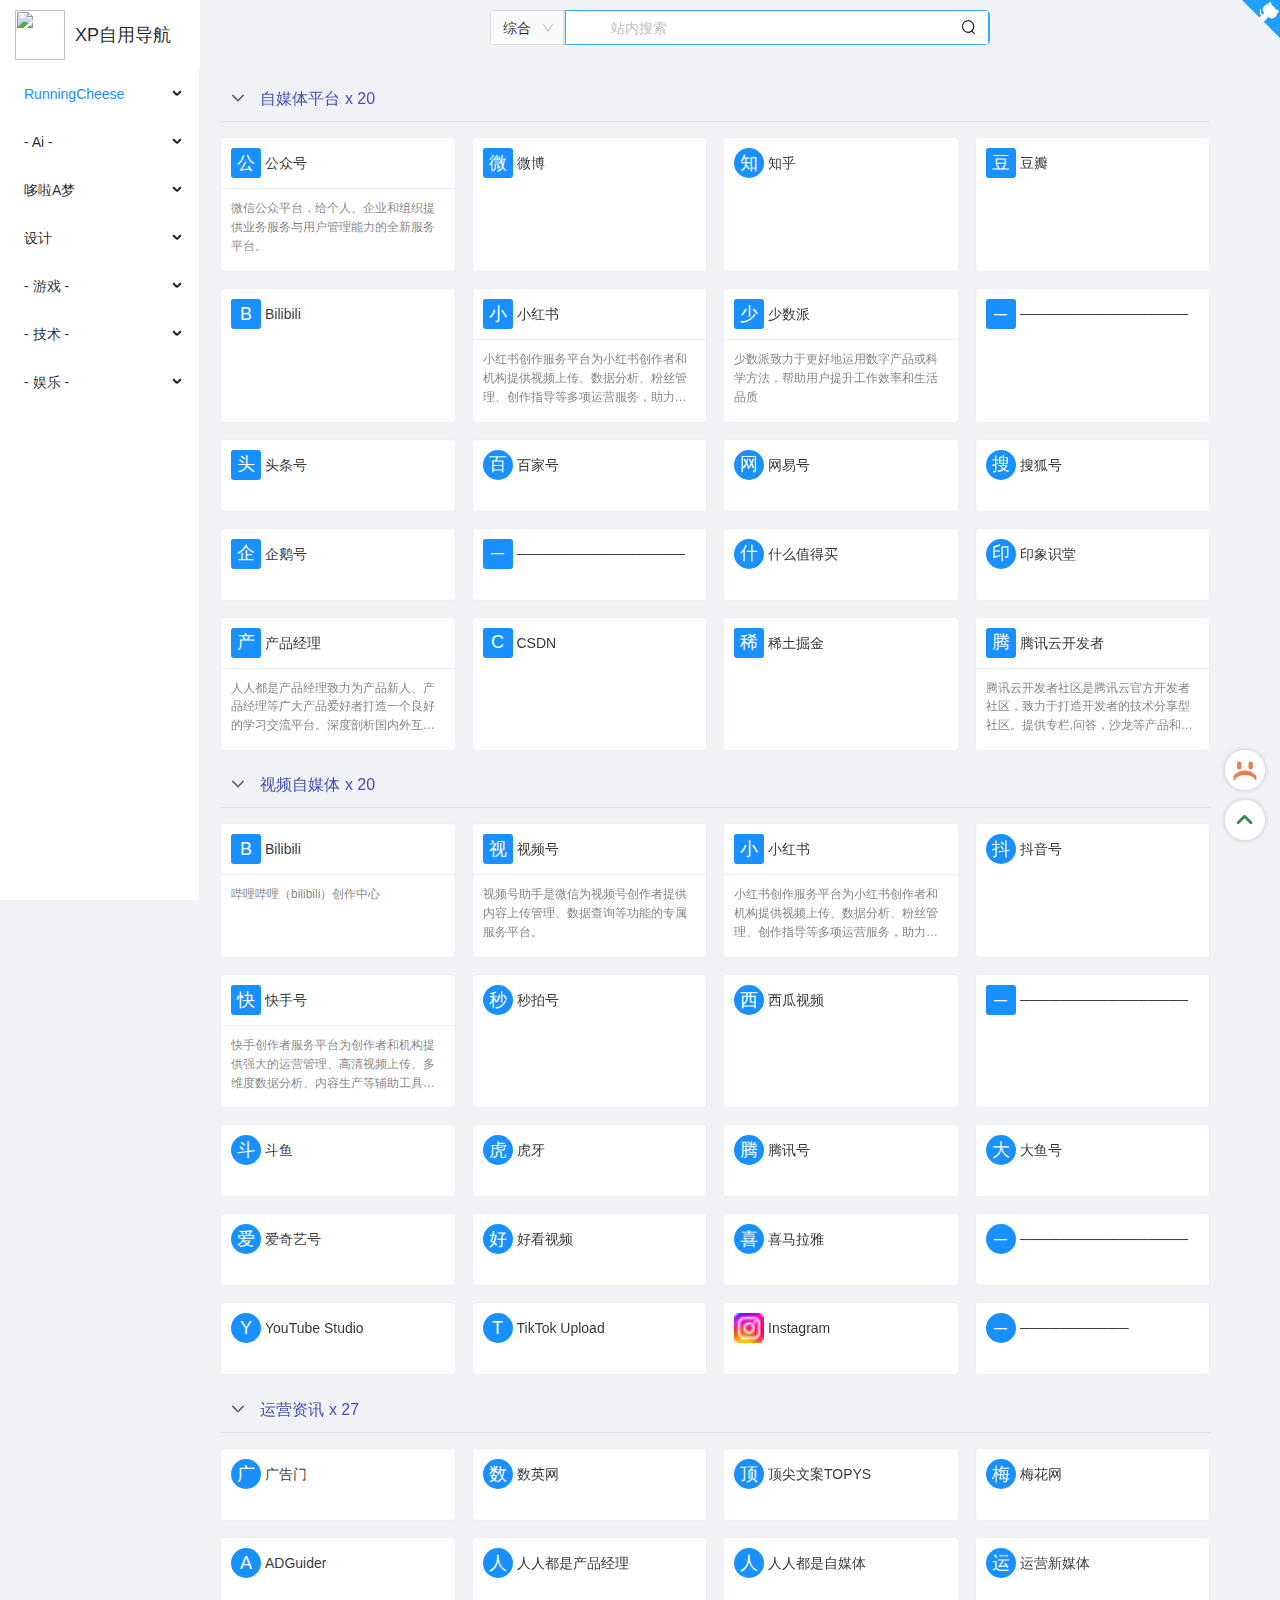
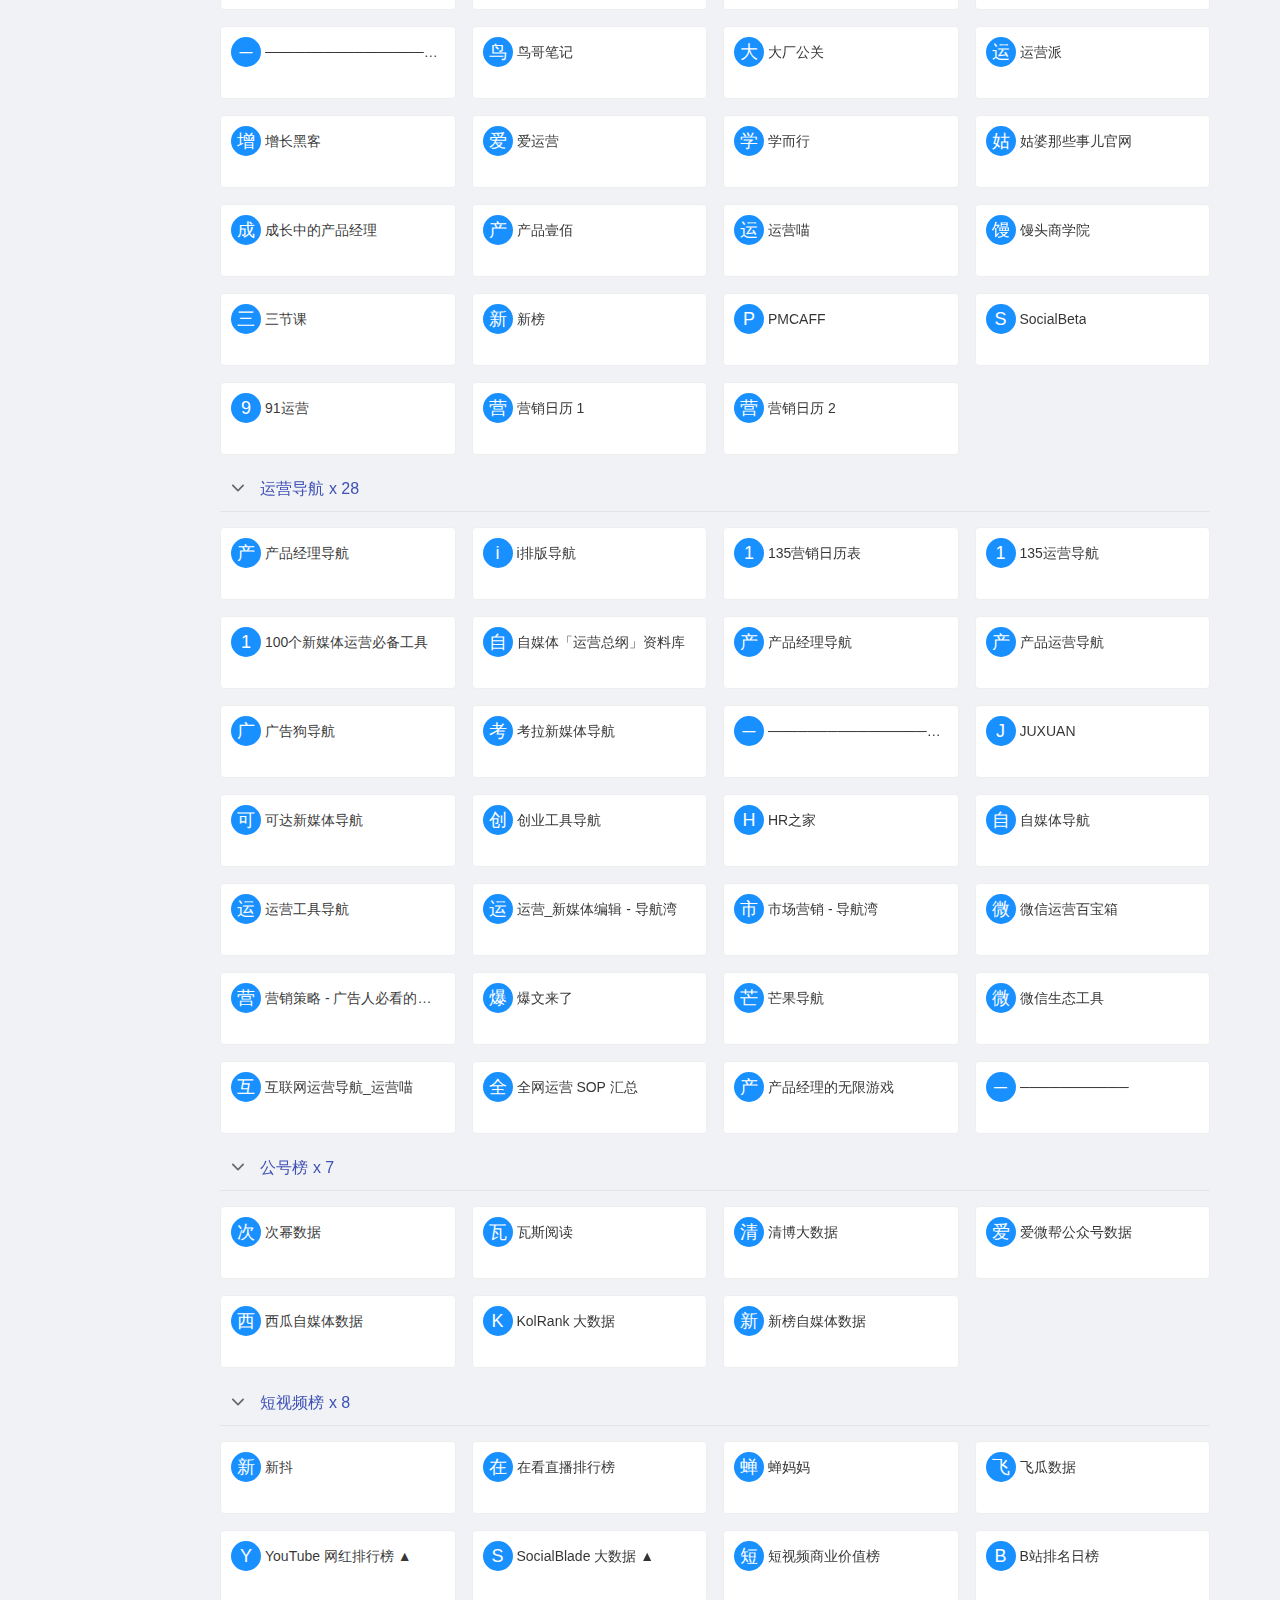
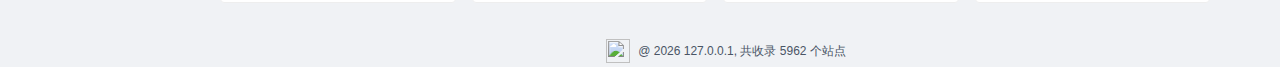
==== commit e16f9c39: "Deploying to gh-pages from @ xpxp23/nav@88583821814840d7c1ac493a0a7ed426296abb5b 🚀" ====
--- a/index.html
+++ b/index.html
@@ -31,40 +31,29 @@
     <meta name="viewport" content="width=device-width, initial-scale=1, shrink-to-fit=no, minimum-scale=1.0, maximum-scale=1.0, user-scalable=no">
     <meta name="renderer" content="webkit">
     <!-- nav.config-start --><!-- https://github.com/xjh22222228/nav -->
-  <title>发现导航 - 精选实用导航网站</title>
-  <meta property="og:title" content="发现导航 - 精选实用导航网站">
-  <meta property="og:description" content="发现导航是一个轻量级免费且强大的导航网站">
+  <title>XP自用导航</title>
+  <meta property="og:title" content="XP自用导航">
+  <meta property="og:description" content>
   <meta property="og:type" content="website">
-  <meta name="description" content="发现导航是一个轻量级免费且强大的导航网站">
-  <meta name="keywords" content="免费导航,开源导航" id="xjh_2">
+  <meta name="description" content>
+  <meta name="keywords" content id="xjh_2">
   <link rel="icon" href="https://gcore.jsdelivr.net/gh/xjh22222228/public@gh-pages/nav/logo.svg">
   <link rel="apple-touch-icon" href="https://gcore.jsdelivr.net/gh/xjh22222228/public@gh-pages/nav/logo.svg">
   <link rel="prefetch" href="//unpkg.com/ng-zorro-antd@19.1.0/ng-zorro-antd.dark.min.css"><!-- nav.config-end -->
     <!-- nav.headerContent-start -->
     <!-- nav.headerContent-end -->
-  <style>@layer theme{:root{--font-sans:ui-sans-serif, system-ui, sans-serif, "Apple Color Emoji", "Segoe UI Emoji", "Segoe UI Symbol", "Noto Color Emoji";--font-mono:ui-monospace, SFMono-Regular, Menlo, Monaco, Consolas, "Liberation Mono", "Courier New", monospace;--color-gray-600:oklch(.446 .03 256.802);--color-black:#000;--color-white:#fff;--spacing:.25rem;--text-xs:.75rem;--text-xs--line-height:calc(1 / .75);--text-base:1rem;--text-base--line-height:1.5 ;--font-weight-bold:700;--ease-in-out:cubic-bezier(.4, 0, .2, 1);--default-transition-duration:.15s;--default-transition-timing-function:cubic-bezier(.4, 0, .2, 1);--default-font-family:var(--font-sans);--default-font-feature-settings:var(--font-sans--font-feature-settings);--default-font-variation-settings:var( --font-sans--font-variation-settings );--default-mono-font-family:var(--font-mono);--default-mono-font-feature-settings:var( --font-mono--font-feature-settings );--default-mono-font-variation-settings:var( --font-mono--font-variation-settings )}}@layer base{*,:after,:before{box-sizing:border-box;margin:0;padding:0;border:0 solid}html{line-height:1.5;-webkit-text-size-adjust:100%;tab-size:4;font-family:var( --default-font-family, ui-sans-serif, system-ui, sans-serif, "Apple Color Emoji", "Segoe UI Emoji", "Segoe UI Symbol", "Noto Color Emoji" );font-feature-settings:var(--default-font-feature-settings, normal);font-variation-settings:var( --default-font-variation-settings, normal );-webkit-tap-highlight-color:transparent}body{line-height:inherit}svg{display:block;vertical-align:middle}}@-webkit-keyframes nprogress-spinner{0%{-webkit-transform:rotate(0deg)}to{-webkit-transform:rotate(360deg)}}html,body{width:100%;height:100%}*,*:before,*:after{box-sizing:border-box}html{font-family:sans-serif;line-height:1.15;-webkit-text-size-adjust:100%;-ms-text-size-adjust:100%;-ms-overflow-style:scrollbar;-webkit-tap-highlight-color:rgba(0,0,0,0)}@-ms-viewport{width:device-width}body{margin:0;color:#000000d9;font-size:14px;font-family:-apple-system,BlinkMacSystemFont,Segoe UI,Roboto,Helvetica Neue,Arial,Noto Sans,sans-serif,"Apple Color Emoji","Segoe UI Emoji",Segoe UI Symbol,"Noto Color Emoji";font-variant:tabular-nums;line-height:1.5715;background-color:#fff;font-feature-settings:"tnum"}html{--antd-wave-shadow-color:#1890ff;--scroll-bar:0}:root{--componentHeight:155px}html{-ms-text-size-adjust:100%;-webkit-text-size-adjust:100%}body{min-height:100vh;-webkit-font-smoothing:antialiased;-moz-osx-font-smoothing:grayscale;-webkit-overflow-scrolling:touch;font-size:14px}@property --tw-rotate-x{syntax:"*";inherits:false;initial-value:rotateX(0);}@property --tw-rotate-y{syntax:"*";inherits:false;initial-value:rotateY(0);}@property --tw-rotate-z{syntax:"*";inherits:false;initial-value:rotateZ(0);}@property --tw-skew-x{syntax:"*";inherits:false;initial-value:skewX(0);}@property --tw-skew-y{syntax:"*";inherits:false;initial-value:skewY(0);}@property --tw-border-style{syntax:"*";inherits:false;initial-value:solid;}@property --tw-font-weight{syntax:"*";inherits:false;}@property --tw-outline-style{syntax:"*";inherits:false;initial-value:solid;}@property --tw-blur{syntax:"*";inherits:false;}@property --tw-brightness{syntax:"*";inherits:false;}@property --tw-contrast{syntax:"*";inherits:false;}@property --tw-grayscale{syntax:"*";inherits:false;}@property --tw-hue-rotate{syntax:"*";inherits:false;}@property --tw-invert{syntax:"*";inherits:false;}@property --tw-opacity{syntax:"*";inherits:false;}@property --tw-saturate{syntax:"*";inherits:false;}@property --tw-sepia{syntax:"*";inherits:false;}@property --tw-drop-shadow{syntax:"*";inherits:false;}@property --tw-ease{syntax:"*";inherits:false;}</style><link rel="stylesheet" href="styles-GBESUBQI.css" media="print" onload="this.media='all'"><noscript><link rel="stylesheet" href="styles-GBESUBQI.css"></noscript></head>
+  <style>@layer theme{:root{--font-sans:ui-sans-serif, system-ui, sans-serif, "Apple Color Emoji", "Segoe UI Emoji", "Segoe UI Symbol", "Noto Color Emoji";--font-mono:ui-monospace, SFMono-Regular, Menlo, Monaco, Consolas, "Liberation Mono", "Courier New", monospace;--color-gray-600:oklch(.446 .03 256.802);--color-black:#000;--color-white:#fff;--spacing:.25rem;--text-xs:.75rem;--text-xs--line-height:calc(1 / .75);--text-base:1rem;--text-base--line-height:1.5 ;--font-weight-bold:700;--ease-in-out:cubic-bezier(.4, 0, .2, 1);--default-transition-duration:.15s;--default-transition-timing-function:cubic-bezier(.4, 0, .2, 1);--default-font-family:var(--font-sans);--default-font-feature-settings:var(--font-sans--font-feature-settings);--default-font-variation-settings:var( --font-sans--font-variation-settings );--default-mono-font-family:var(--font-mono);--default-mono-font-feature-settings:var( --font-mono--font-feature-settings );--default-mono-font-variation-settings:var( --font-mono--font-variation-settings )}}@layer base{*,:after,:before{box-sizing:border-box;margin:0;padding:0;border:0 solid}html{line-height:1.5;-webkit-text-size-adjust:100%;tab-size:4;font-family:var( --default-font-family, ui-sans-serif, system-ui, sans-serif, "Apple Color Emoji", "Segoe UI Emoji", "Segoe UI Symbol", "Noto Color Emoji" );font-feature-settings:var(--default-font-feature-settings, normal);font-variation-settings:var( --default-font-variation-settings, normal );-webkit-tap-highlight-color:transparent}body{line-height:inherit}}@-webkit-keyframes nprogress-spinner{0%{-webkit-transform:rotate(0deg)}to{-webkit-transform:rotate(360deg)}}html,body{width:100%;height:100%}*,*:before,*:after{box-sizing:border-box}html{font-family:sans-serif;line-height:1.15;-webkit-text-size-adjust:100%;-ms-text-size-adjust:100%;-ms-overflow-style:scrollbar;-webkit-tap-highlight-color:rgba(0,0,0,0)}@-ms-viewport{width:device-width}body{margin:0;color:#000000d9;font-size:14px;font-family:-apple-system,BlinkMacSystemFont,Segoe UI,Roboto,Helvetica Neue,Arial,Noto Sans,sans-serif,"Apple Color Emoji","Segoe UI Emoji",Segoe UI Symbol,"Noto Color Emoji";font-variant:tabular-nums;line-height:1.5715;background-color:#fff;font-feature-settings:"tnum"}html{--antd-wave-shadow-color:#1890ff;--scroll-bar:0}:root{--componentHeight:155px}html{-ms-text-size-adjust:100%;-webkit-text-size-adjust:100%}body{min-height:100vh;-webkit-font-smoothing:antialiased;-moz-osx-font-smoothing:grayscale;-webkit-overflow-scrolling:touch;font-size:14px}@property --tw-rotate-x{syntax:"*";inherits:false;initial-value:rotateX(0);}@property --tw-rotate-y{syntax:"*";inherits:false;initial-value:rotateY(0);}@property --tw-rotate-z{syntax:"*";inherits:false;initial-value:rotateZ(0);}@property --tw-skew-x{syntax:"*";inherits:false;initial-value:skewX(0);}@property --tw-skew-y{syntax:"*";inherits:false;initial-value:skewY(0);}@property --tw-border-style{syntax:"*";inherits:false;initial-value:solid;}@property --tw-font-weight{syntax:"*";inherits:false;}@property --tw-outline-style{syntax:"*";inherits:false;initial-value:solid;}@property --tw-blur{syntax:"*";inherits:false;}@property --tw-brightness{syntax:"*";inherits:false;}@property --tw-contrast{syntax:"*";inherits:false;}@property --tw-grayscale{syntax:"*";inherits:false;}@property --tw-hue-rotate{syntax:"*";inherits:false;}@property --tw-invert{syntax:"*";inherits:false;}@property --tw-opacity{syntax:"*";inherits:false;}@property --tw-saturate{syntax:"*";inherits:false;}@property --tw-sepia{syntax:"*";inherits:false;}@property --tw-drop-shadow{syntax:"*";inherits:false;}@property --tw-ease{syntax:"*";inherits:false;}</style><link rel="stylesheet" href="styles-GBESUBQI.css" media="print" onload="this.media='all'"><noscript><link rel="stylesheet" href="styles-GBESUBQI.css"></noscript></head>
   <script>
     window.__TITLE__ = document.title
   </script>
   <body class="dark-scrollbar-border" id="x-j-h">
     <app-xiejiahe>
-      <!-- nav.loading-start --><style>
-  @keyframes r {
-    0% { transform: rotate(0deg); } 100% { transform: rotate(45deg); }
-  }
-  svg.gear {
-    margin-bottom: 15px;
-    animation: r .5s infinite linear;
-  }
-</style>
-<div style="position: fixed;top: 0;left: 0;right: 0;bottom: 0;text-align: center;display: flex;justify-content: center;align-items: center;font-size: 14px; flex-direction: column;background: linear-gradient(45deg,#222428,#444856);">
-  <svg class="gear" style="width:64px" xmlns="http://www.w3.org/2000/svg" viewBox="0 0 100 100"><path id="p" fill="#fdb" d="M94.1 58.8c.6-2.8.9-5.8.9-8.8s-.3-6-.9-8.8l-11.7-.4c-.7-2.6-1.7-5-3-7.3l8-8.5c-3.3-4.9-7.5-9.2-12.5-12.5l-8.5 8c-2.3-1.3-4.7-2.3-7.3-3l-.3-11.6C56 5.3 53 5 50 5s-6 .3-8.8.9l-.4 11.7c-2.6.7-5 1.7-7.3 3l-8.5-8c-4.9 3.3-9.2 7.5-12.5 12.5l8 8.5c-1.3 2.3-2.3 4.7-3 7.3l-11.6.3C5.3 44 5 47 5 50s.3 6 .9 8.8l11.7.4c.7 2.6 1.7 5 3 7.3l-8 8.5c3.3 4.9 7.5 9.2 12.5 12.5l8.5-8c2.3 1.3 4.7 2.3 7.3 3l.4 11.7c2.7.5 5.7.8 8.7.8s6-.3 8.8-.9l.4-11.7c2.6-.7 5-1.7 7.3-3l8.5 8c4.9-3.3 9.2-7.5 12.5-12.5l-8-8.5c1.3-2.3 2.3-4.7 3-7.3l11.6-.3zM50 66.9c-9.3 0-16.9-7.6-16.9-16.9S40.7 33.1 50 33.1 66.9 40.7 66.9 50 59.3 66.9 50 66.9z"/></svg>
-  <div style="color:#6c757d;font-size: 18px;">Loading...</div>
-</div><!-- nav.loading-end -->
+      <!-- nav.loading-start --><style>.l__1{z-index:999;position:fixed;top:0;left:0;right:0;bottom:0;background-color:#fff;display:flex;align-items:center;justify-content:center;flex-direction:column;}.l__2{width:200px;height:200px;background:url("https://gcore.jsdelivr.net/gh/xjh22222228/public@gh-pages/nav/0020f4d5-9f70-4b7f-87d4-61310d1db8d1.svg");background-repeat:repeat;}.l__3{font-size:18px;margin-top:15px;font-weight:bold;color:#000;}</style>
+<div class="l__1"><div class="l__2"></div><div class="l__3">......</div></div><!-- nav.loading-end -->
     </app-xiejiahe>
 
     <!-- nav.seo-start -->
-<div data-url="https://github.com/xjh22222228/nav" data-server-time="1740968486480" data-a="x.i.e-jiahe" data-date="2025-03-03 10:21:26" id="META-NAV" style="z-index:-1;position:fixed;top:-10000vh;left:-10000vh;">
+<div data-url="https://github.com/xjh22222228/nav" data-server-time="1740985691581" data-a="x.i.e-jiahe" data-date="2025-03-03 15:08:11" id="META-NAV" style="z-index:-1;position:fixed;top:-10000vh;left:-10000vh;">
 <div>公众号</div><div>微博</div><div>知乎</div><div>豆瓣</div><div>Bilibili</div><div>小红书</div><div>少数派</div><div>─────────────────</div><div>头条号</div><div>百家号</div><div>网易号</div><div>搜狐号</div><div>企鹅号</div><div>─────────────────</div><div>什么值得买</div><div>印象识堂</div><div>产品经理</div><div>CSDN</div><div>稀土掘金</div><div>腾讯云开发者</div><div>Bilibili</div><div>视频号</div><div>小红书</div><div>抖音号</div><div>快手号</div><div>秒拍号</div><div>西瓜视频</div><div>─────────────────</div><div>斗鱼</div><div>虎牙</div><div>腾讯号</div><div>大鱼号</div><div>爱奇艺号</div><div>好看视频</div><div>喜马拉雅</div><div>─────────────────</div><div>YouTube Studio</div><div>TikTok Upload</div><div>Instagram</div><div>───────────</div><div>广告门</div><div>数英网</div><div>顶尖文案TOPYS</div><div>梅花网</div><div>ADGuider</div><div>人人都是产品经理</div><div>人人都是自媒体</div><div>运营新媒体</div><div>───────────────────</div><div>鸟哥笔记</div><div>大厂公关</div><div>运营派</div><div>增长黑客</div><div>爱运营</div><div>学而行</div><div>姑婆那些事儿官网</div><div>成长中的产品经理</div><div>产品壹佰</div><div>运营喵</div><div>馒头商学院</div><div>三节课</div><div>新榜</div><div>PMCAFF</div><div>SocialBeta</div><div>91运营</div><div>营销日历 1</div><div>营销日历 2</div><div>产品经理导航</div><div>i排版导航</div><div>135营销日历表</div><div>135运营导航</div><div>100个新媒体运营必备工具</div><div>自媒体「运营总纲」资料库</div><div>产品经理导航</div><div>产品运营导航</div><div>广告狗导航</div><div>考拉新媒体导航</div><div>───────────────────</div><div>JUXUAN</div><div>可达新媒体导航</div><div>创业工具导航</div><div>HR之家</div><div>自媒体导航</div><div>运营工具导航</div><div>运营_新媒体编辑 - 导航湾</div><div>市场营销 - 导航湾</div><div>微信运营百宝箱</div><div>营销策略 - 广告人必看的网站</div><div>爆文来了</div><div>芒果导航</div><div>微信生态工具</div><div>互联网运营导航_运营喵</div><div>全网运营 SOP 汇总</div><div>产品经理的无限游戏</div><div>───────────</div><div>次幂数据</div><div>瓦斯阅读</div><div>清博大数据</div><div>爱微帮公众号数据</div><div>西瓜自媒体数据</div><div>KolRank 大数据</div><div>新榜自媒体数据</div><div>新抖</div><div>在看直播排行榜</div><div>蝉妈妈</div><div>飞瓜数据</div><div>YouTube 网红排行榜 ▲</div><div>SocialBlade 大数据 ▲</div><div>短视频商业价值榜</div><div>B站排名日榜</div><div>─────国内热榜─────</div><div>今日热榜</div><div>Rebang</div><div>AnyKnew</div><div>什么值得看</div><div>─────热搜排行榜────</div><div>微博热搜</div><div>百度热搜</div><div>知乎热榜</div><div>知乎日报</div><div>知乎圆桌</div><div>B 站排行榜</div><div>B 站专栏排行</div><div>贴吧热议榜单</div><div>豆瓣讨论精选</div><div>虎扑社区热帖</div><div>─────国外热榜─────</div><div>Buzzing</div><div>SpikeNews</div><div>Upstract</div><div>HackerNews</div><div>HackerNews 搜索</div><div>Reddit List</div><div>Reddit List ▲</div><div>科技新闻 - TechURLs</div><div>─────行业热榜─────</div><div>财经新闻 - FinURLs</div><div>硬件新闻 - HwURLs</div><div>科学新闻 - SciURLs</div><div>开发新闻 - DevURLs</div><div>物理新闻 - PhysURLs</div><div>数学新闻 - MathURLs</div><div>Linux 新闻 - TuxURLs</div><div>───────────</div><div>─────国内网站─────</div><div>微博</div><div>微信</div><div>知乎</div><div>贴吧</div><div>豆瓣</div><div>果壳</div><div>即刻</div><div>虎扑</div><div>小红书</div><div>今日头条</div><div>QQ空间</div><div>─────国外网站─────</div><div>Quora</div><div>Twitter</div><div>TikTok</div><div>Facebook</div><div>Instagram</div><div>Pinterest</div><div>Reddit</div><div>Medium</div><div>Substack</div><div>Telegram</div><div>Discord</div><div>─────国内问答─────</div><div>知乎</div><div>百度知道</div><div>百度经验</div><div>知识星球</div><div>问答库</div><div>考试酷</div><div>雨露学习互助</div><div>SegmentFault</div><div>V2EX 问答</div><div>搜狗明医</div><div>搜外问答</div><div>天天问</div><div>─────国外问答─────</div><div>Quora</div><div>Answers</div><div>wikiHow</div><div>WikiHow中文</div><div>Ask Reddit</div><div>Stack Exchange</div><div>Wolfram_Alpha</div><div>Diffen</div><div>使用介绍</div><div>───────RSS 阅读─────</div><div>Inoreader 国内版</div><div>Inoreader ▲</div><div>Feedly ▲</div><div>Feeder.co ▲</div><div>───────RSS 订阅─────</div><div>RSSHub ▲</div><div>RSSHub 镜像</div><div>Feedly Discover ▲</div><div>Feeddd</div><div>Feeddd txt</div><div>Open RSS</div><div>html2rss</div><div>RSS Box</div><div>RSS.app __</div><div>───────RSS 生成─────</div><div>PolitePol</div><div>Feed43 ▲</div><div>FetchRSS</div><div>FiveFilters.org</div><div>FeedEx 全文 RSS</div><div>Distill RSS 拓展生成器</div><div>RSS 多源合并工具</div><div>RSS 转 JSON</div><div>───────RSS 知识─────</div><div>RSS 历史</div><div>RSS 订阅源</div><div>RSS 阅读器</div><div>ALL About RSS</div><div>All About RSS TG</div><div>───────────</div><div>─────门户网站─────</div><div>腾讯新闻</div><div>网易新闻</div><div>凤凰新闻</div><div>谷歌新闻</div><div>ZAKER</div><div>本地宝</div><div>─────新闻核实─────</div><div>新闻后续</div><div>有据核查</div><div>科学辟谣</div><div>─────新闻网站─────</div><div>人民日报</div><div>观察者网</div><div>界面新闻</div><div>澎湃新闻</div><div>南方周末</div><div>─────英国新闻─────</div><div>BBC</div><div>BBC 中文</div><div>经济学人</div><div>金融时报</div><div>金融时报中文</div><div>卫报</div><div>─────美国新闻─────</div><div>CNN</div><div>时代周刊</div><div>纽约时报</div><div>纽约时报中文</div><div>华尔街日报</div><div>华尔街日报中文</div><div>洛杉矶时报</div><div>华盛顿邮报</div><div>纽约客</div><div>今日美国</div><div>福克斯新闻</div><div>─────海外新闻─────</div><div>俄罗斯 - RT</div><div>新加坡 - 联合早报</div><div>日本 - 日经中文网</div><div>大陆 - 环球时报</div><div>大陆 - CGTN</div><div>北美 - Redian</div><div>香港 - 香港01</div><div>台湾 - 聯合新聞</div><div>─────图解新闻─────</div><div>网易数读</div><div>图解百科</div><div>数据新闻</div><div>数字之道</div><div>图解天下</div><div>新闻百科</div><div>图解新闻</div><div>──────信息图─────</div><div>品玩</div><div>199IT</div><div>Visually</div><div>Piktochart</div><div>The Pudding</div><div>Information is Beautiful</div><div>Designspiration</div><div>Daily Infographic</div><div>Best Infographics</div><div>Daily Infographic</div><div>Cool Infographics</div><div>─────数据可视化────</div><div>镝数图表</div><div>Data Viz Project</div><div>Visual Capitalist</div><div>Understanding Money</div><div>Infogram</div><div>Viborc</div><div>───────────</div><div>SooPAT 专利搜索</div><div>全球资产排行榜</div><div>全球经济数据查询网站</div><div>199IT 行业研究报告</div><div>IT 桔子信息数据库</div><div>新经济倒闭公司数据库</div><div>艾媒网 - 新行业研究报告</div><div>中国地铁数据库</div><div>交通拥堵延时指数</div><div>─────────────────</div><div>中文网站排行榜</div><div>中国网站排行榜</div><div>中国公司排行榜</div><div>中国行业排行榜</div><div>财富世界 500 强</div><div>亿欧企业排行榜</div><div>百度行业排行</div><div>大学权威排名</div><div>─────国家信息─────</div><div>国家职业资格证书查询</div><div>国家企业信用信息公示</div><div>中国人民银行征信中心</div><div>被执行人信息查询</div><div>国家标准全文公开</div><div>国家统计局数据</div><div>学信网学历查询</div><div>─────企业信息─────</div><div>天眼查</div><div>企查查</div><div>行行查</div><div>启信宝</div><div>钉钉企业查询</div><div>─────世界信息─────</div><div>语言代码表</div><div>国家代码表</div><div>世界行政区划</div><div>世界人口实时统计</div><div>世界人口实时统计</div><div>各国护照效力排行榜</div><div>护照免签国家查询工具</div><div>联合国数据库</div><div>全球幸福指数</div><div>世界各地车牌合集</div><div>───────────</div><div>微热点</div><div>百度指数</div><div>谷歌趋势</div><div>抖音巨量算数</div><div>爱奇艺风云榜</div><div>新浪汽车指数</div><div>知微舆论场</div><div>知微事见</div><div>────互联网指数────</div><div>全球网站技术调查报告</div><div>StatCounter 统计</div><div>艾瑞互联网指数</div><div>互联网数据报告</div><div>互联网使用人口统计</div><div>────手机应用榜────</div><div>CQASO</div><div>艾瑞指数</div><div>TalkingData</div><div>移动观象台</div><div>七麦数据</div><div>蝉大师</div><div>小程序排行榜</div><div>果汁排行榜</div><div>─────常用引擎─────</div><div>百度</div><div>搜狗</div><div>必应</div><div>谷歌</div><div>Google US</div><div>─────繁体引擎─────</div><div>Google 台湾</div><div>Yahoo 台湾</div><div>百度 台湾</div><div>─────区域引擎─────</div><div>俄国 Yandex</div><div>俄国 Rambler</div><div>美国 Ask</div><div>美国 AOL</div><div>美国 Yahoo</div><div>加国 HotBot</div><div>法国 Qwant</div><div>德国 Fireball</div><div>韩国 NAVER</div><div>日本 Google</div><div>日本 Yahoo</div><div>使用介绍</div><div>─────谷歌搜索─────</div><div>浙江大学谷歌镜像</div><div>心灵之约_ 水朝夕_csxy@123</div><div>爱思搜索</div><div>SearX.space</div><div>SearX</div><div>F 搜</div><div>─────谷歌学术─────</div><div>思谋学术</div><div>熊猫学术</div><div>谷歌地图在线</div><div>学术资源搜索</div><div>─────其它镜像─────</div><div>MirrorSite 合集</div><div>TikTok镜像</div><div>维基百科</div><div>TikTok镜像2</div><div>Invidious油管镜像</div><div>StackOverflow 镜像</div><div>─────聚合搜索─────</div><div>浏览器聚合搜索</div><div>Baidugle</div><div>快搜</div><div>查司令</div><div>多搜搜</div><div>无追搜索</div><div>轻略搜索</div><div>蚂蚁网络</div><div>书签库聚合</div><div>SOU.BEST</div><div>小不点搜索</div><div>─────搜索工具─────</div><div>iTab</div><div>CSDN Tab</div><div>Infinity Tab</div><div>DUANG AI 标签页</div><div>让我帮你谷歌一下</div><div>让我帮你百度一下</div><div>─────特色引擎─────</div><div>WolframAlpha</div><div>公益搜索引擎</div><div>官方网站搜索</div><div>搜索联想词查询</div><div>远古网站搜索引擎</div><div>远古 Gif 搜索引擎</div><div>U2B 字幕搜索引擎</div><div>谷歌删除内容搜索</div><div>谷歌数据集搜索引擎</div><div>─────网页存档─────</div><div>2tool.top 快照查询</div><div>WebArchive 存档查询</div><div>ArchiveToday 存档工具</div><div>─────匿踪搜索─────</div><div>非凡搜索</div><div>Backdata</div><div>DuckDuckGo</div><div>Startpage</div><div>─────元搜索引擎────</div><div>WebCrawler</div><div>InfoSpace</div><div>───────────</div><div>─────图片搜索─────</div><div>百度图片</div><div>百度图片极简版</div><div>搜狗图片</div><div>Bing Images</div><div>Yandex Images</div><div>Google Images</div><div>花瓣</div><div>Pinterest</div><div>500px</div><div>Flickr</div><div>─────聚合搜索─────</div><div>OpenVerse</div><div>EveryPixel</div><div>Pixelmob</div><div>Librestock</div><div>Shutterdial</div><div>CC0</div><div>标小志</div><div>Colorhub</div><div>使用介绍</div><div>─────第一梯队─────</div><div>PixaBay __</div><div>Pexels</div><div>PxHere</div><div>Unsplash</div><div>Unsplash 镜像</div><div>StockSnap</div><div>Hippopx</div><div>Piqsels</div><div>Burst</div><div>KissCC0</div><div>─────第二梯队─────</div><div>FreeImages</div><div>FreePhotos</div><div>Stockio</div><div>ISO Republic</div><div>Barnimages</div><div>NegativeSpace</div><div>Picjumbo</div><div>Stock Vault</div><div>LibreShot</div><div>Picography</div><div>Kaboompics</div><div>Life of Pix</div><div>Free Nature Stock</div><div>使用介绍</div><div>─────日本图库─────</div><div>PhotoCK</div><div>Pakutaso</div><div>.foto project</div><div>GIRLY DROP</div><div>原寸画像検索</div><div>Regeld</div><div>─────专用图库─────</div><div>美食图库 _ Foodiesfeed</div><div>美食图库 _ Foodie Factor</div><div>旅行图库 _ BucketListly</div><div>旅行图库 _ Bucketlistly</div><div>动物图库 _ Random Animal</div><div>创意图库 _ Gratisography</div><div>非洲图片 _ Iwaria</div><div>使用介绍</div><div>───────────</div><div>─────通用引擎─────</div><div>Google Image</div><div>Yandex Images</div><div>Yandex Images EU</div><div>Bing Images</div><div>Tineye Image ▲</div><div>百度识图</div><div>搜狗识图</div><div>360识图</div><div>反向图像搜索 1</div><div>反向图像搜索 2</div><div>ImgOps 聚合搜索</div><div>─────独立引擎─────</div><div>immerse</div><div>Pinterest</div><div>Wallhaven</div><div>Freepik</div><div>搜图神器</div><div>FindThatMeme</div><div>逗比拯救世界</div><div>────── AI 引擎 ─────</div><div>Lexica</div><div>Enterpix</div><div>Have I been Trained</div><div>Image Identification</div><div>─────动漫引擎─────</div><div>IQDB</div><div>3D IQDB</div><div>SauceNAO</div><div>Ascii2d</div><div>Trace.moe</div><div>─────物体识别─────</div><div>人脸搜索 _ PimEyes ▲</div><div>人脸识别 _ Xslist ▲</div><div>人脸识别 _ Pornstarbyface ▲</div><div>鸟类识别 _ NSII</div><div>植物识别 _ iPlant 植物智</div><div>植物识别 _ Plant.id</div><div>专利识别 _ WIPO</div><div>专利识别 _ EUIPO</div><div>使用说明</div><div>───────GIF 搜索─────</div><div>SooGIF</div><div>GIPHY</div><div>Gfycat</div><div>Coub</div><div>MakeAGif</div><div>GifCities</div><div>───────GIF 编辑─────</div><div>EZGIF</div><div>SOOGIF</div><div>ILOVEIMG</div><div>Gickr</div><div>Gif-in-Gif</div><div>Make A Gif</div><div>GIF中文网</div><div>GIF 压缩</div><div>GIF 倒转</div><div>GIF 合并</div><div>GIF 裁剪</div><div>GIF 抽帧</div><div>GIF 分解</div><div>───────GIF 工具─────</div><div>GIF 反转生成器</div><div>GIF 在线编辑器</div><div>GIF 加字幕</div><div>MsGif</div><div>在线视频转 GIF</div><div>U2B 视频转 GIF</div><div>─────高清壁纸─────</div><div>Wallhaven __</div><div>Unsplash __</div><div>WallpapersHome __</div><div>WallpaperCave</div><div>WallpaperCraft</div><div>WallpaperAbyss</div><div>WallpapersAccess</div><div>4KWallpapers</div><div>10Wallpaper</div><div>Wallroom</div><div>WallHere</div><div>极简壁纸</div><div>彼岸图网</div><div>─────手机壁纸─────</div><div>Wallspic</div><div>3G壁纸</div><div>壁纸湖</div><div>ZEDGE</div><div>35Photo</div><div>PAPERS.co</div><div>─────系统壁纸─────</div><div>壁纸论坛 _ Reddit Wallpaper</div><div>必应壁纸 _ 必应壁纸图库</div><div>必应壁纸 _ Bing Wallpaper</div><div>必应壁纸 _ Bing Archive</div><div>Win 壁纸 _ WallpaperHub</div><div>Win 壁纸 _ 微软官方壁纸</div><div>Mac 壁纸 _ DynamicWallpaperClub</div><div>Mac 壁纸 _ WallpaperHome</div><div>Mac 壁纸 _ AllMacWallpaper</div><div>─────特色壁纸─────</div><div>AI 壁纸 _ Catjourney</div><div>电影壁纸 _ Moviemania</div><div>游戏壁纸 _ GameWallpaper</div><div>动漫壁纸 _ KonaChan</div><div>动漫壁纸 _ Anime Pictures</div><div>天文壁纸 _ ESO</div><div>天文壁纸 _ NASA</div><div>科幻壁纸_ GTGRAPHICS</div><div>极简壁纸 _ SimpleDesktops</div><div>语录壁纸 _ Quotefancy</div><div>花卉壁纸 _ Kwaitki Wallpaer</div><div>古风壁纸 _ 故宫壁纸</div><div>───────────</div><div>─────聚合网盘─────</div><div>小云搜索</div><div>UP云搜</div><div>易搜</div><div>咔帕搜索</div><div>西瓜搜搜</div><div>爱盘搜</div><div>千帆搜索</div><div>─────付费网盘─────</div><div>万网搜</div><div>毕方铺 __</div><div>大力盘</div><div>小马盘</div><div>─────网盘工具─────</div><div>城通网盘解析器 1</div><div>城通网盘解析器 2</div><div>天翼直链解析下载</div><div>网盘外链获取工具</div><div>网盘链接提取码查询</div><div>使用介绍</div><div>─────百度网盘─────</div><div>小白盘</div><div>兄弟盘</div><div>盘么么</div><div>熊猫搜盘</div><div>点点文档</div><div>45256 搜索</div><div>有料资源搜索</div><div>数据搜索</div><div>学霸盘</div><div>学搜搜</div><div>云盘狗</div><div>热盘搜</div><div>飞鱼盘搜</div><div>─────阿里网盘─────</div><div>YaPan</div><div>猫狸盘搜</div><div>猫狸云搜索</div><div>阿里云盘搜索神器</div><div>───────TG 网盘─────</div><div>Meow.TG</div><div>TGSO.PRO</div><div>Sssoou.com</div><div>Telemetrio</div><div>─────其他网盘─────</div><div>夸克来搜一下</div><div>Vpan微盘</div><div>───────────</div><div>─────国外磁力─────</div><div>BTSOW ▲</div><div>BTSOW 发布页</div><div>Kickass ▲</div><div>TorrentKitty ▲</div><div>Torrent Kitty 发布页</div><div>磁力聚合搜索 ▲</div><div>RARBG ▲</div><div>Zooqle ▲</div><div>Tokyo Toshokan</div><div>动漫 _ Nyaa</div><div>动漫 _ 動漫花園</div><div>动漫 _ 爱恋动漫</div><div>音乐 _ RockBox</div><div>音乐 _ Mixtape</div><div>电视剧 _ EZTV</div><div>音频书 _ AudioBook Bay</div><div>─────磁力代理─────</div><div>Immortal Proxy</div><div>Unblockit</div><div>Torrends</div><div>UnblockSource</div><div>TorrentBay</div><div>─────国内磁力─────</div><div>磁力搜</div><div>BTSearch</div><div>奇妙搜索</div><div>磁力猫</div><div>磁力猫发布页</div><div>BT1207</div><div>BT1207 发布页</div><div>搜多多发布页</div><div>吃力网发布页</div><div>磁力海布页</div><div>磁力树</div><div>无极磁链</div><div>吴签磁力</div><div>神秘代码</div><div>使用说明</div><div>─────离线网盘─────</div><div>百度网盘</div><div>迅雷云盘</div><div>123云盘</div><div>115</div><div>PikPak</div><div>磁力空间</div><div>Webtor.io</div><div>─────TrackingList──────</div><div>Trackers List 1 ▲</div><div>Trackers List 2</div><div>Trackers List 3</div><div>─────磁力转换─────</div><div>种子转磁力工具</div><div>种子转磁力工具 1</div><div>磁力转种子工具 2</div><div>磁力转种子工具 3</div><div>─────磁力工具─────</div><div>查看磁力资源截图</div><div>迅雷专用链接转换</div><div>百家姓转磁力链接</div><div>种子文件解析工具</div><div>磁力链接解析工具</div><div>我知道你下载了什么</div><div>使用说明</div><div>生成二维码</div><div>油猴脚本下载</div><div>编辑当前网页</div><div>自动滚屏</div><div>高亮关键词</div><div>网页简体转换</div><div>百度搜索</div><div>使用说明</div><div>使用说明</div><div>查看所有链接</div><div>谷歌以图搜图</div><div>表格增加边框</div><div>查看浏览器 UA</div><div>屏幕尺子</div><div>IP 查询</div><div>───── 工具箱 ─────</div><div>云设</div><div>帮小忙</div><div>偷懒工具</div><div>MikuTools</div><div>独特工具箱</div><div>孟坤工具箱</div><div>九蛙工具箱</div><div>一个工具箱</div><div>一个木函工具箱</div><div>───────────────────</div><div>67工具网</div><div>在线小工具</div><div>站长工具导航</div><div>TOOLFK工具网</div><div>Eu精品资源合集</div><div>WebBrowserTools</div><div>在线尺子</div><div>在线量角器</div><div>在线计算器</div><div>FlipClock.us</div><div>FlipClock.com</div><div>在线翻页时钟</div><div>倒计时图片生成器</div><div>在线 IP 查询</div><div>高精度 IP 定位</div><div>IP 地址批量查询</div><div>在线网速测试</div><div>批量打开网址 1</div><div>批量打开网址 2</div><div>软件快捷键查询</div><div>文件拓展名查询</div><div>在线批量重命名</div><div>压缩包在线提取</div><div>多国语言输入键盘</div><div>───────────</div><div>─────特殊符号─────</div><div>符号库</div><div>特殊符号</div><div>特殊符号大全</div><div>神奇文字符号</div><div>Glyphy</div><div>CopyChar</div><div>Cool Symbols</div><div>Unicode</div><div>Unicode字符百科</div><div>绘画找符号 _ 特殊字</div><div>绘画找符号 _ Shapecatcher</div><div>─────颜文字──────</div><div>萌码</div><div>颜文字</div><div>颜文字表情网</div><div>颜文字大全</div><div>─────Emoji───────</div><div>SearchEmoji</div><div>Get Emoji</div><div>EmojiAll</div><div>Emoji cheat sheet</div><div>Emoji Homepage</div><div>Emoji Keyboard</div><div>EmojiXD</div><div>EmojiCopy</div><div>Emoji表情大全</div><div>Emoji Guide</div><div>Emojipedia</div><div>Emoji_</div><div>──────Emoji 工具─────</div><div>Emoji Mix</div><div>Emoji 表情合成器</div><div>抽象话生成器</div><div>Apple Emoji Dic</div><div>─────文字云─────</div><div>美寄词云</div><div>微词云</div><div>易词云</div><div>词云图文字</div><div>懒人图云</div><div>WordArt</div><div>Word Cloud</div><div>TagCrowd</div><div>WordItOut</div><div>─────字符图─────</div><div>Text-Image</div><div>IMG2TXT</div><div>TAAG</div><div>Kammerl</div><div>ASCIIFlow</div><div>QQ字符画</div><div>字符字生成器</div><div>字组字</div><div>图片转字符画工具</div><div>─────字符艺术图─────</div><div>字符画艺术图 _ fsymbols ▲</div><div>字符画艺术图 _ AsciiFlow</div><div>动态粒子字体 _ CodePen</div><div>字体涂鸦绘图 _ Texter</div><div>───────────</div><div>───── PhotoShop ─────</div><div>Photopea</div><div>Photopea 2 __</div><div>Photopea 3</div><div>Photopea 4</div><div>在线 PS</div><div>在线 PS 2</div><div>─────在线修图─────</div><div>Polarr V2</div><div>Polarr V3</div><div>泼辣修图</div><div>PhotoKit</div><div>Pho.to</div><div>Edit_Photo</div><div>─────在线设计─────</div><div>稿定设计</div><div>创客贴</div><div>Canva</div><div>DesignCap</div><div>图夫设计</div><div>阿里创意</div><div>─────矢量设计─────</div><div>Boxy SVG</div><div>SVG-edit</div><div>SVG-edit 2</div><div>Method Draw</div><div>Method Draw 2</div><div>Vectorpea</div><div>─────在线画板─────</div><div>AutoDraw</div><div>Excalidraw</div><div>tldraw</div><div>Kkleki</div><div>画布 ▲</div><div>速写板</div><div>Kinopio</div><div>macOS 画板</div><div>─────带壳截图─────</div><div>Dimmy</div><div>MockUPhone</div><div>Device Shots</div><div>BrowserFrame</div><div>Mockuuups Studio</div><div>─────边框截图─────</div><div>Pika</div><div>Shots</div><div>Screely</div><div>Picyard</div><div>Jellylade</div><div>Screen Guru</div><div>快速美化截图</div><div>─────图片检测─────</div><div>图片鉴黄工具</div><div>盲水印检测工具</div><div>查看 EXIF 信息 1</div><div>查看 EXIF 信息 2</div><div>验证图片是否 PS 1</div><div>验证图片是否 PS 2</div><div>─────图片效果─────</div><div>趣味效果 _ PhotoFunia</div><div>趣味效果 _ Photo505</div><div>趣味效果 _ pho.to</div><div>故障效果 _ ImageGlitcher</div><div>故障效果 _ PHOTOMOSH</div><div>故障效果 _ GlitchyImage</div><div>图片做旧 _ 神奇海螺</div><div>图片做旧 _ MikuTools</div><div>图片做旧 _ 图片电子包浆</div><div>─────特效滤镜─────</div><div>蒸汽波特效</div><div>图片特效滤镜</div><div>半色调效果 _ HalftonePro</div><div>半色调效果 _ Halftone Maker</div><div>双色调效果 _ Duotone ▲</div><div>双色调效果 _ Duotone.co</div><div>─────证件照生成────</div><div>证件照生成</div><div>转换成证件照</div><div>在线证件照制作</div><div>─────────────────</div><div>图片前后对比</div><div>在线图像提取器</div><div>对称绘图 _ Weavesilk</div><div>趣味图标效果 _ Cool Text</div><div>百变万花尺 _ Inspirograph</div><div>友情PS社区 _ Zhopped</div><div>Slickr  封面制作</div><div>P5 JS 图片特效</div><div>艺术线条生成器</div><div>照片转像素图</div><div>─────图片转换─────</div><div>ILoveIMG</div><div>ImagesTool</div><div>Webp2JPG</div><div>Vectorizer</div><div>VectorMagic</div><div>Vectorizer.AI</div><div>─────图片压缩─────</div><div>TinyPNG __</div><div>Squoosh</div><div>Recompressor</div><div>CompressImage</div><div>Picdiet</div><div>img.top</div><div>DocSmall</div><div>PhotoFun</div><div>─────图片剪切─────</div><div>图片剪切</div><div>九宫格切图</div><div>微博朋切九图</div><div>分割图片</div><div>图像切割粘贴器</div><div>─────图片拼接─────</div><div>在线图片合并</div><div>在线拼图神器 __</div><div>照片拼图神器 __</div><div>马赛克拼图神器 1 __</div><div>马赛克拼图神器 2</div><div>─────字幕拼接─────</div><div>有啦拼字幕拼接</div><div>拼接电影字幕截图</div><div>视频字幕拼接工具</div><div>─────图片水印─────</div><div>ImagesTool 水印</div><div>MarkMyImages</div><div>图片水印打码</div><div>图片水印打码 2</div><div>───────────</div><div>─────智能抠图─────</div><div>帮小忙人像分割</div><div>腾讯 ARC 抠图</div><div>阿里创意抠图</div><div>BgSub</div><div>Pixian.AI</div><div>Pixlr</div><div>IMG.LY</div><div>─────高清修复─────</div><div>Restore Photos</div><div>Let's Enhance</div><div>AI Image Enlarger</div><div>Pix Fix</div><div>Icons8</div><div>腾讯 ARC</div><div>iLoveIMG</div><div>─────无损放大─────</div><div>Clipdrop</div><div>Upscalepics</div><div>BigJPG</div><div>Waifu2x</div><div>Waifu2X!</div><div>Waifu2x API</div><div>Upscale</div><div>Stockphotos</div><div>Upscayl</div><div>PhotoAid</div><div>清图</div><div>─────物体擦除─────</div><div>Remover</div><div>Claid.ai</div><div>Hama CleanUp</div><div>AI 魔术橡皮擦</div><div>图片去水印工具</div><div>Lama Cleaner Lama</div><div>在线去水印修补工具</div><div>Inpaint 移除不要物体</div><div>智能老照片无损修复</div><div>─────扩图填充─────</div><div>Adobe Inpaint</div><div>Clipdrop Uncrop</div><div>─────────────────</div><div>将头像变成漫画风格 1</div><div>将头像变成漫画风格 2</div><div>将头像变成漫画风格 3</div><div>将头像变成漫画风格 4</div><div>你在动漫里长什么样_</div><div>迪士尼童话脸</div><div>─────────────────</div><div>LowPoly 图片生成器</div><div>随机生成一幅山水画</div><div>把照片转化成线条画</div><div>古照片效果 _ 幕末古写真</div><div>AI 图片处理 _ 谷歌实验室</div><div>AI 图片处理 _ BoredHumans</div><div>智能保真缩放 _ JS IMAGE Carver</div><div>─────────────────</div><div>油画风格生成器</div><div>智能修复 _ pho.to</div><div>肖像润饰 _ pho.to</div><div>人脸年龄选择</div><div>照片一键美化</div><div>人脸性别转换</div><div>图片日漫滤镜</div><div>图片艺术化滤镜</div><div>─────图片上色─────</div><div>Algorithmia</div><div>ColouriseSG</div><div>Colorize</div><div>Image Colorizer</div><div>DeepAI</div><div>Palette</div><div>PetalicaPaint</div><div>─────文生图──────</div><div>Adobe Firefly</div><div>Bing ImageCreater</div><div>Midjourney</div><div>DreamStudio</div><div>StableDiffusion.fr</div><div>文心大模型</div><div>NightCafe</div><div>Dream by WOMBO</div><div>Draft</div><div>6pen Art</div><div>宠物在想什么</div><div>─────线稿生图─────</div><div>AutoDraw</div><div>QuickDraw</div><div>sketch-rnn</div><div>Kapwing</div><div>将简笔画变成照片！</div><div>─────静变动──────</div><div>让图片眼珠转起来</div><div>图片 3D 转换器</div><div>让你的照片唱起来</div><div>照片生成动态表情视频 ▲</div><div>─────图像艺术化────</div><div>Artbreeder</div><div>DeepAI</div><div>Deep Dream Generator</div><div>Instapainting</div><div>Runway</div><div>Fotor</div><div>Ostagram</div><div>Photo Lab</div><div>AI Gahaku</div><div>Lexica</div><div>Generated Photos</div><div>Freehand意绘</div><div>────头像生成器────</div><div>卡通头像生成器 1</div><div>卡通头像生成器 2</div><div>卡通头像生成器 3</div><div>卡通人像生成器 4</div><div>卡通头像生成器 5</div><div>卡通头像生成器 6</div><div>卡通头像生成器 7</div><div>国庆头像生成器</div><div>社交头像生成器</div><div>在线职场头像制作</div><div>Clubhouse 头像生成器</div><div>Peeps 3D 头像生成器</div><div>Notion 风格头像制作</div><div>Notion 头像生成器</div><div>油画头像生成器</div><div>像素头像生成器</div><div>几何头像生成器</div><div>Ava Maker</div><div>NewProfilePic</div><div>极简头像生成器</div><div>线条头像生成器 1</div><div>线条头像生成器 2</div><div>QQ 秀头像生成器</div><div>Ready Player</div><div>Big Heads</div><div>Vue Color Avatar</div><div>Profile Pic Maker</div><div>Headshots AI</div><div>────人脸生成器────</div><div>虚拟人脸生成器 1 __</div><div>虚拟人脸生成器 2</div><div>虚拟人脸生成器 3</div><div>虚拟人脸生成器 4</div><div>虚拟人脸生成器 5</div><div>真实人脸猜真假</div><div>────动漫生成器────</div><div>虚拟动漫妹子生成器 1</div><div>虚拟动漫妹子生成器 2</div><div>虚拟动漫妹子生成器 3</div><div>虚拟猫生成器</div><div>────字帖生成器────</div><div>字帖生成器</div><div>方格纸生成器</div><div>在线网格纸制作</div><div>田字格字帖生成器</div><div>康奈尔笔记本生成器</div><div>─────────────────</div><div>雪花生成器</div><div>迷宫生成器</div><div>键盘布局生成器</div><div>生成一个随机数</div><div>生成一个损坏的文件</div><div>阵营九宫格生成器</div><div>拍立得相框</div><div>小米水印生成器</div><div>泥石流海报生成器</div><div>封面背景图成生</div><div>Haikei 背景生成器</div><div>───────────</div><div>AI 歌词生成器</div><div>AI 音频降噪工具</div><div>免费线上音乐编辑器</div><div>网易云音乐灰色解锁</div><div>迁移网易云_QQ音乐歌单</div><div>─────音频编辑─────</div><div>视频声音提取</div><div>在线音频编辑工具</div><div>在线音频转换工具</div><div>─────人声分离─────</div><div>VocalRemover</div><div>X-Minus</div><div>Lala.ai __</div><div>─────语音识别─────</div><div>在线语音合成 1</div><div>在线语音合成 2</div><div>在线语音合成 3</div><div>在线语音合成 4</div><div>帮小忙语音转文字</div><div>─────语音合成─────</div><div>飞书妙记</div><div>通义听悟</div><div>讯飞听见</div><div>网易见外</div><div>Subper</div><div>Listen Monster</div><div>微软文本转语音</div><div>─────视频制作─────</div><div>智影</div><div>Kapwing</div><div>WeVideo</div><div>来画视频</div><div>PickFrom</div><div>Capsule</div><div>闪电分镜</div><div>─────视频编辑─────</div><div>Video Candy</div><div>换嘴型视频生成器</div><div>视频无损放大上色</div><div>视频进度条制作工具</div><div>视频画面搜索引擎</div><div>自动剪辑神器 1</div><div>自动剪辑神器 2</div><div>国产烂剧制造厂</div><div>短信聊天生成器</div><div>Unscreen 视频抠图</div><div>─────在线字幕─────</div><div>爱幕</div><div>字幕酱</div><div>云猫转码</div><div>在线片头生成器</div><div>剪映字幕在线工具</div><div>字幕合并工具</div><div>Add SRT to Video</div><div>Subtitle Tools</div><div>─────在线题词器────</div><div>在线提词器</div><div>提客提词器</div><div>简洁提词</div><div>CuePrompter</div><div>免费在线提词器</div><div>语音手工转录工具</div><div>─────视频播放─────</div><div>在线视频播放器</div><div>M3U8 在线播放器 1</div><div>M3U8 在线播放器 2</div><div>M3U8 在线播放器 3</div><div>M3U8 在线下载器 1</div><div>M3U8 在线下载器 2</div><div>─────在线录屏─────</div><div>gifcap</div><div>Pear-rec</div><div>React App</div><div>RecordScreen</div><div>Recordcast</div><div>─────视频压缩─────</div><div>在线视频压缩 1</div><div>在线视频压缩 2</div><div>─────视频抠图─────</div><div>视频去背景工具 1</div><div>视频去背景工具 2</div><div>视频去背景工具 3</div><div>─────视频封面─────</div><div>U2B 封面图获取</div><div>B 站封面图获取</div><div>B 站封面批量提取</div><div>───────────</div><div>B 站视频解析 1</div><div>B 站视频解析 2</div><div>B 站视频解析 3</div><div>B 站视频下载</div><div>Parsevideo</div><div>─────────────────</div><div>综合 _ Savieo</div><div>综合 _ Video Get ▲</div><div>综合 _ 4KDownloader</div><div>综合 _ CatchV</div><div>综合 _ SaveFrom</div><div>综合 _ Downloader</div><div>综合 _ 9xbuddy</div><div>─────────────────</div><div>油管 _ DLD __</div><div>油管 _ YTop</div><div>油管 _ Dirpy</div><div>油管 _ FLVTO</div><div>油管 _ Rip Youtube</div><div>油管 _ 360云转换</div><div>油管 _ YT1s</div><div>油管 _ AllTube</div><div>油管音频 _ YTMP3X</div><div>油管音频 _ MP3Juices ▲</div><div>油管字幕 _ DownSub</div><div>油管评论 _ 评论导出</div><div>─────────────────</div><div>推特 _ Sotwe</div><div>推特 _ TWDown</div><div>推特 _ TWFK</div><div>推特 _ TwitterXZ</div><div>推特 _ SSSTwitter</div><div>Ins _ Instagram DL</div><div>Ins _ ImgInn.com</div><div>Ins _ Save Insta</div><div>Ins _ igram</div><div>使用介绍</div><div>OK 解析 __</div><div>Playm3u8</div><div>M3u8.TV</div><div>刚刚解析</div><div>虾米解析</div><div>盘古解析</div><div>片库解析</div><div>BL 解析</div><div>─────────────────</div><div>去水印解析 1</div><div>去水印解析 2</div><div>去水印解析 3</div><div>去水印解析 4</div><div>去水印解析 5</div><div>去水印解析 6</div><div>─────────────────</div><div>快抖视频解析 1</div><div>快抖视频解析 2</div><div>Tiktok视频解析 1</div><div>Tiktok视频解析 2</div><div>Tiktok视频解析 3</div><div>Tiktok视频解析 4</div><div>─────主流邮箱─────</div><div>QQ邮箱</div><div>163邮箱</div><div>126邮箱</div><div>Gmail</div><div>Hotmail</div><div>Outlook</div><div>─────小众邮件─────</div><div>DuckDuckGo Email</div><div>Proton Mail</div><div>Burner Mail</div><div>AnonAddy</div><div>33mail</div><div>SimpleLogin</div><div>完美邮箱</div><div>111邮箱</div><div>88邮箱</div><div>─────临时邮件─────</div><div>10minutemail.com</div><div>Guerrilla Mail</div><div>eTempMail</div><div>MailDrop</div><div>Snapmail</div><div>Temp Mail</div><div>临时邮箱</div><div>EduMail</div><div>Mail.tm</div><div>Temp Mail</div><div>LinShiYou</div><div>Snapmail</div><div>Crazymailing</div><div>─────临时短信─────</div><div>云短信</div><div>短信云接收</div><div>免费接码</div><div>接码号</div><div>云接码</div><div>Z-ZMS</div><div>────伪身份成生器 ────</div><div>好维持</div><div>Verif Tools</div><div>NameGenerator</div><div>FakeIDGenerator</div><div>My Fake Information</div><div>虚假信息生成器工具</div><div>信用卡数据生成器</div><div>美国地址生成器</div><div>美国身份证生成器</div><div>SMS-Activate</div><div>5Sim</div><div>─────帐号查询─────</div><div>密码强度查询 _ HowSecure</div><div>密码泄漏查询 _ HaveIBeenPwned</div><div>密码泄漏查询 _ Firefox Monitor</div><div>共享账号查询 _ Bugmenot</div><div>帐号注销助手 _ Just Delete Me</div><div>用户名占用查询 _ Namechk</div><div>─────邮箱安全─────</div><div>文字内容转图片 _ IMG4Me</div><div>邮箱地址转图片 _ Nexodyne</div><div>邮箱批量退订 _ Unroll.Me</div><div>邮件追踪工具 _ 阅否</div><div>邮件追踪工具 _ Mailtrack</div><div>邮件头分析 _ MxToolbox</div><div>邮箱有效性验证 _ Verify Email</div><div>─────隐私安全─────</div><div>百度申请快照删除</div><div>谷歌申请快照删除</div><div>─────病毒扫描─────</div><div>腾讯哈勃分析系统</div><div>微步在线云沙箱</div><div>VirusTotal</div><div>Kaspersky</div><div>使用介绍</div><div>─────谷歌应用─────</div><div>Google 日历</div><div>Google 翻译</div><div>Google 文档</div><div>Google 图片</div><div>Google 学术</div><div>Google 图书</div><div>Google 趋势</div><div>Google Play</div><div>Google 涂鸦</div><div>Google 实验室</div><div>Google 文化学院</div><div>Google Ngram Viewer</div><div>Google Dataset Search</div><div>─────谷歌地图─────</div><div>Google 地图</div><div>Google 街景</div><div>Google 卫星地图</div><div>Google 地球</div><div>Google 星空</div><div>Google 月球</div><div>Google 火星</div><div>─────谷歌工具─────</div><div>Google 帐号</div><div>Google 我的活动</div><div>Google 分析</div><div>Google 快讯</div><div>Google 输入工具</div><div>Google 站长工具</div><div>Google 自定义搜索</div><div>谷歌应用替代品</div><div>谷歌废弃的项目</div><div>谷歌搜索彩蛋合集</div><div>───────────</div><div>─────短链接分享────</div><div>小码短链接</div><div>topurl.cn</div><div>Urlify</div><div>厘短链</div><div>VURL</div><div>Dub</div><div>Short URL</div><div>OOO 长链接</div><div>─────二维码美化────</div><div>QRBTF __</div><div>美化码</div><div>比格二维码</div><div>草料二维码</div><div>Bookmark.Style</div><div>QRCode Monkey</div><div>二维码梦工厂</div><div>凡科快图二维码</div><div>─────云剪贴板─────</div><div>txtpad.cn</div><div>netcut.cn</div><div>Note.ms</div><div>鸡毛信</div><div>Listed</div><div>TXT.FYI</div><div>阅后即焚</div><div>Privnote</div><div>PrivateBin</div><div>─────图文便签─────</div><div>锤子便签</div><div>小米笔记</div><div>Marked.cc</div><div>ShareNote</div><div>Tweetlet</div><div>─────代码分享─────</div><div>Mozilla Pastebin</div><div>Ubuntu Pastebin</div><div>Github Gist ▲</div><div>Pastebin</div><div>Zeropaste</div><div>Codeshare</div><div>─────代码转图片────</div><div>Codeimg ▲</div><div>CodeToImg</div><div>Carbon</div><div>Ray.so</div><div>Poet.so</div><div>─────公共图床─────</div><div>CDN加速图床</div><div>牛图网</div><div>路过图床</div><div>图片上传</div><div>贴图否</div><div>简单图床</div><div>风筝图床</div><div>Postimages</div><div>Imgur</div><div>PicX 图床</div><div>─────视频分享─────</div><div>分秒帧</div><div>Wormhole</div><div>Streamable</div><div>─────临时网盘─────</div><div>文叔叔</div><div>MUSE</div><div>奶牛快传</div><div>青蛙快传</div><div>易云文件上传</div><div>UC 文件传输助手</div><div>Wormhole</div><div>SendAnywhere</div><div>─────匿名网盘─────</div><div>Catbox ▲</div><div>Ufile.io</div><div>Gofile</div><div>file.io</div><div>CyberDrop</div><div>Pixeldrain</div><div>Workupload</div><div>───────P2P直连─────</div><div>PP直连</div><div>轻松传</div><div>Snapdrop</div><div>小鹿快传</div><div>Blaze</div><div>FilePizza</div><div>blymp.io</div><div>使用介绍</div><div>─────国内网盘─────</div><div>百度网盘</div><div>阿里云盘</div><div>微云</div><div>蓝奏云</div><div>天翼云</div><div>123云盘</div><div>夸克网盘</div><div>迅雷云盘</div><div>城通网盘</div><div>比邻云盘</div><div>小飞机网盘</div><div>微信传输助手</div><div>─────国外网盘─────</div><div>iCloud</div><div>OneDrive</div><div>Google Drive</div><div>Yandex Disk</div><div>───────────</div><div>─────在线文档─────</div><div>腾讯文档</div><div>语雀文档</div><div>微云文档</div><div>谷歌文档</div><div>金山文档</div><div>飞书文档</div><div>讯飞文档</div><div>─────知识笔记─────</div><div>flomo</div><div>我来</div><div>维格表</div><div>板栗看板</div><div>FlowUs</div><div>Notion</div><div>Roam Research</div><div>OneNote</div><div>印象笔记</div><div>为知笔记</div><div>有道云笔记</div><div>─────协同办公─────</div><div>钉钉</div><div>Worktile</div><div>Trello</div><div>Tower</div><div>TeamBition</div><div>使用说明</div><div>─────格式转换─────</div><div>All to All</div><div>Convertio</div><div>123APPS</div><div>CloudConvert</div><div>Office Converter</div><div>Free-Converter</div><div>CDKM 文件转换</div><div>─────文本识别─────</div><div>PearOCR</div><div>白描OCR</div><div>CatOCR</div><div>OLOCR</div><div>WeOCR</div><div>Yandex OCR</div><div>GK扫描仪</div><div>NewOCR</div><div>OCR.Space</div><div>FreeOnlineOCR</div><div>─────问卷表单─────</div><div>腾讯问卷</div><div>腾讯兔小巢</div><div>番茄表单</div><div>问卷星</div><div>金数据</div><div>使用说明</div><div>──────PDF 转换─────</div><div>iLovePDF</div><div>PDFCandy</div><div>SmallPDF</div><div>LightPDF</div><div>pdf.io</div><div>TinyWow</div><div>docsmall</div><div>PDF24 Tools</div><div>CleverPDF</div><div>HiPDF</div><div>Sejda</div><div>PDF派</div><div>超级PDF</div><div>──────PDF 编辑─────</div><div>福昕PDF</div><div>轻闪 PDF 编辑</div><div>解除 PDF 密码</div><div>PDF 转 HTML</div><div>PDF 转为扫描件</div><div>网页另存为 PDF 1</div><div>网页另存为 PDF 2</div><div>───────────</div><div>─────文字工具─────</div><div>简繁转换工具</div><div>文章空格美化</div><div>普通话粤语互转</div><div>拼音缩写解释工具</div><div>上下标号码生成工具</div><div>文字彩色渐变特效</div><div>各种昵称生成工具</div><div>文本花体转换器</div><div>文字故障效果</div><div>字幕 转 文本</div><div>─────排版工具─────</div><div>蘑菇排版</div><div>自动排版工具</div><div>富文本编辑器</div><div>Word 编辑器</div><div>小说排版助手</div><div>文本处理工具</div><div>文本批量处理</div><div>文本整理工具</div><div>GUI 加密文章工具</div><div>─────文档对比─────</div><div>在线文本比较</div><div>文章校对工具 1</div><div>文章校对工具 2</div><div>文本对比工具 1</div><div>文本对比工具 2</div><div>文本对比工具 3</div><div>───────MD 编辑──────</div><div>小书匠</div><div>StackEdit</div><div>WTDF</div><div>MdEditorV3</div><div>Telegraph ▲</div><div>──────MD 转换──────</div><div>Markdown 转 HTML 1</div><div>Markdown 转 HTML 2</div><div>Markdown 转 HTML 3</div><div>Markdown 表格生成器 1</div><div>Markdown 表格生成器 2</div><div>Markdown 转 思维导图</div><div>书签 转 Markdown</div><div>────公众号Markdown────</div><div>Doocs 编辑器 __</div><div>Markdown 编辑器 __</div><div>码途编辑器</div><div>Arya 编辑器</div><div>Prod 编辑器</div><div>MDX Editor</div><div>Markdown Nice</div><div>可能吧 编辑器</div><div>Markdown 转公众号</div><div>公众号格式化编辑器</div><div>───公众号编辑器───</div><div>微小宝编辑器</div><div>排版侠编辑器</div><div>新榜编辑器</div><div>易点编辑器</div><div>内容神器</div><div>96编辑器</div><div>365编辑器</div><div>135编辑器</div><div>────公众号助手─────</div><div>公众号同步助手</div><div>微小宝公众号助手</div><div>壹伴公众号助手</div><div>快写鸭</div><div>────公众号工具─────</div><div>速排小蚂蚁编辑器</div><div>公众号首图模版</div><div>公众号封面图获取</div><div>公众号历史消息链接</div><div>───────────</div><div>────── PPT ───────</div><div>draw.io</div><div>演说.io</div><div>PPTIST</div><div>帛马</div><div>画图本</div><div>─────流程图──────</div><div>LOOPY</div><div>Whimsical</div><div>Sketchboard</div><div>树状图生成器</div><div>Flowchart Fun</div><div>乐吾乐Topology</div><div>在线流程图设计工具</div><div>AntV X6 图编辑引擎</div><div>─────思维导图─────</div><div>ProcessOn</div><div>百度脑图</div><div>幕布</div><div>凹脑图</div><div>爱莫脑图</div><div>知犀</div><div>树图</div><div>AmyMind</div><div>Gamma</div><div>Mindline</div><div>ZhiMap</div><div>Coggle.it</div><div>markmap-lib</div><div>Xmind Gallery</div><div>──────免费─────</div><div>OfficePLUS</div><div>优品PPT</div><div>51PPT</div><div>PPT之家</div><div>第一PPT</div><div>叮当设计</div><div>PPT超级市场</div><div>SlideShare</div><div>Just Free Slide</div><div>HiPPTER 导航</div><div>────免费+付费─────</div><div>锐普PPT</div><div>PPT宝藏</div><div>逼格PPT</div><div>演界网</div><div>办公资源</div><div>熊猫办公</div><div>──────付费──────</div><div>PPTSTORE</div><div>PresentationLoad</div><div>Creative Market</div><div>扑奔网</div><div>─────办公资源─────</div><div>Word联盟</div><div>格子社区</div><div>ExcelHome</div><div>OfficeAPI</div><div>懒人Excel</div><div>iSlide PPT 插件</div><div>─────图表制作─────</div><div>文图</div><div>图说</div><div>图表秀</div><div>ChartCube</div><div>Timeline Graphics</div><div>─────信息图形─────</div><div>Tinychat</div><div>Canva</div><div>Venngage</div><div>easel.ly</div><div>Piktochart</div><div>Infogram</div><div>Adioma</div><div>─────数据可视化────</div><div>图之典</div><div>镝数图表</div><div>蚂蚁数据可视化</div><div>ECharts</div><div>HCharts</div><div>Flourish</div><div>D3.js</div><div>见齐数据可视化</div><div>果壳 DATAMUSE</div><div>DataIsBeautiful</div><div>爱思想</div><div>认知偏差列表 ▲</div><div>香港大学思方網</div><div>中国哲学书电子化计划</div><div>斯坦福大学哲学百科</div><div>马克思主义文库</div><div>物演研究会</div><div>可量化研究</div><div>知原学说</div><div>黄博士网</div><div>─────────────────</div><div>哲学页面</div><div>哲学百科全书</div><div>国家哲学社会科学文献中心</div><div>英语国家哲学院系排名</div><div>简明西方哲学史</div><div>存在主义哲学漫画</div><div>More To That</div><div>哲学简图</div><div>fs.blog</div><div>心智模型</div><div>电车难题测试</div><div>CrashCourse B站</div><div>CrashCourse 哲学</div><div>CrashCourse</div><div>Crash Course</div><div>Crash Course 中文字幕组</div><div>Wireless Philosophy</div><div>The School of Life</div><div>─────────────────</div><div>知识论 Epistemology</div><div>苑舉正活用哲學</div><div>苑舉正西洋哲學史</div><div>王东岳西方哲学基础</div><div>国学堂梁冬对话王东岳</div><div>苑举正</div><div>羲北偏北</div><div>我思故我在1987</div><div>─────────────────</div><div>大问题Dialectic</div><div>机器人夏先生1号</div><div>汤质看本质</div><div>汤质看本质</div><div>消失的模因</div><div>消失的模因</div><div>川山洞主</div><div>宗教学概论</div><div>三教极简史</div><div>五大神话体系</div><div>───────────</div><div>心理学空间</div><div>壹心理</div><div>心晴网</div><div>Simply Psychology</div><div>游戏心理学</div><div>心理学网站导航</div><div>设计师口袋心理学</div><div>─────────────────</div><div>普通心理学</div><div>西方心理学史</div><div>积极心理学</div><div>社会心理学</div><div>爱情心理学</div><div>设计心理学</div><div>人格心理学</div><div>变态心理学</div><div>沟通心理学</div><div>Crash Course Psychology</div><div>Practical Psychology</div><div>SciShow Psych</div><div>Psych2Go</div><div>───────────</div><div>Knowledge Management Tools</div><div>blog.might.net</div><div>Scott Young</div><div>BetterExplained</div><div>BetterExplained Archives</div><div>渐构 Modevol</div><div>印象识堂</div><div>芒格学院</div><div>求索之路</div><div>知识地图</div><div>学习猫</div><div>─────────────────</div><div>YJango</div><div>是你们的康康</div><div>一条正弦</div><div>田浅浅</div><div>童哲校长</div><div>暂时没想好名字233</div><div>蜡笔和小勋</div><div>杨真直</div><div>小强的时间管理博客</div><div>褪墨</div><div>惜墨</div><div>战拖会</div><div>滴答清单与GTD时间管理</div><div>构建我的被动收入</div><div>───────────</div><div>─────英文 TED──────</div><div>TED</div><div>油管TED</div><div>TED-Ed</div><div>油管TED xTalks</div><div>油管TED Education</div><div>油管TED Fellows</div><div>油管TED xYouth</div><div>─────中文 TED──────</div><div>优酷TED</div><div>网易TED</div><div>可可英语TED</div><div>TED精选演讲</div><div>TED六季演讲集</div><div>─────类 TED───────</div><div>开讲啦</div><div>一席</div><div>一席精选</div><div>一席YiXi</div><div>一刻Talks</div><div>译学馆</div><div>海绵演讲</div><div>万有青年演讲</div><div>SELF格致论道</div><div>─────免费课堂─────</div><div>网易公开课</div><div>中国大学MOOC</div><div>超星慕课</div><div>爱课程</div><div>学堂在线</div><div>MOOC中国</div><div>终身教育平台</div><div>臺大開放式課程</div><div>Coursera</div><div>EDX</div><div>─────付费课堂─────</div><div>网易云课堂</div><div>腾讯云课堂</div><div>混沌大学</div><div>插座学院</div><div>得到APP</div><div>─────大学导航─────</div><div>高校网址大全</div><div>高校论坛导航</div><div>全国重点高校导航</div><div>大学生活质量指北</div><div>高等院校三千所 _____</div><div>高校留学考研就业经验</div><div>大学资源网</div><div>联图云.光盘</div><div>免费教育资源下载</div><div>大学随书资源数据库</div><div>大中小学教学资源库</div><div>─────大学课程─────</div><div>网络公开课导航</div><div>国家精品在线开放课程表</div><div>浙江大学课程攻略共享计划</div><div>浙江大学课程攻略共享计划</div><div>中国科学技术大学课程资源</div><div>中国科学技术大学课程资源</div><div>上海交通大学课程资料分享</div><div>清华大学计算机系课程攻略</div><div>北京大学课程攻略共享计划</div><div>贵校课程资料民间整理</div><div>各大高校课程资源汇总</div><div>Bilibili 公开课目录</div><div>最全公开课知识库</div><div>酷安大学自习室</div><div>───────────</div><div>─────学术文献─────</div><div>谷歌学术</div><div>Bing 学术</div><div>百度学术</div><div>百度文库</div><div>中国知网</div><div>万方数据</div><div>术语在线</div><div>库问搜索</div><div>全国报刊索引</div><div>文津搜索</div><div>AMiner</div><div>ProQuest</div><div>───────Sci-Hub───────</div><div>Sci-Hub</div><div>Sci-Hub</div><div>Sci-Hub文献检索</div><div>Open Access Library</div><div>Semantic Scholar</div><div>FindArticles</div><div>文献小镇</div><div>小鲸鱼文献</div><div>SCI-Hub 镜像 1</div><div>SCI-Hub 镜像 2</div><div>SCI-Hub 镜像 3</div><div>百度学术-论文查重</div><div>─────论文工具─────</div><div>PaperPaper论文查重</div><div>在线机器降重平台</div><div>论文狗论文查重</div><div>aperAsk论文查重</div><div>Paperpass</div><div>WritePass官网</div><div>写个论文</div><div>─────学术导航─────</div><div>1纳米学习导航</div><div>学科导航</div><div>公开课导航</div><div>木虫导航</div><div>期刊导航</div><div>大木虫学术导航</div><div>虫部落学术搜索</div><div>格桑花学术导航</div><div>Sci-Hub 学术导航</div><div>MedBox学术导航</div><div>学术资源游戏百科</div><div>─────考研资源─────</div><div>四六级资源</div><div>英语真题在线</div><div>考研资源</div><div>考试酷</div><div>千年教育</div><div>─────考研论坛─────</div><div>小木虫</div><div>考研网</div><div>考研帮</div><div>免费考研网</div><div>免费考研论坛</div><div>英语考研论坛</div><div>中国教育考研频道</div><div>中国研究生招生信息网</div><div>历年考研真题及答案解析</div><div>8values 中文版</div><div>政治倾向测试 _ PolitiScales</div><div>政治倾向测试 _ 8values</div><div>政治倾向测试 _ IDRlabs</div><div>───────────</div><div>CN Values</div><div>爱思想</div><div>解密维基 ▲</div><div>国家模拟生成器</div><div>美国大选模拟器</div><div>世界各国国歌网</div><div>全世界家庭生活写照</div><div>马督工</div><div>有轶见的Kris</div><div>肝帝董佳宁</div><div>小王Albert</div><div>波士顿圆脸</div><div>MHYYYY</div><div>观视频</div><div>观察者网</div><div>胡锡进</div><div>─────────────────</div><div>小岛大浪吹</div><div>MHYYYY</div><div>王志安</div><div>YanTalk</div><div>mingjai14</div><div>记者易速利</div><div>少康戰情室</div><div>寰宇全視界</div><div>微风两岸</div><div>─────────────────</div><div>BBC 中文</div><div>BBC News</div><div>CNN</div><div>───────────</div><div>─────财经新闻─────</div><div>新浪财经</div><div>腾讯财经</div><div>财经网</div><div>第一财经</div><div>经管之家</div><div>华尔街见闻</div><div>经济学人</div><div>FT中文网</div><div>华尔街日报中文网</div><div>─────────────────</div><div>财富中文网</div><div>福布斯名单</div><div>财富排行榜</div><div>世界经济指标</div><div>福布斯中国</div><div>胡润排行榜</div><div>─────经济博主─────</div><div>宁南山</div><div>宁南山</div><div>政经启翟</div><div>冲浪普拉斯</div><div>鹤老师说经济</div><div>吴晓波频道</div><div>真像大白</div><div>巫师财经</div><div>南半球聊财经</div><div>─────────────────</div><div>冲浪普拉斯</div><div>猫眼儿观世界</div><div>The Economist</div><div>Economics Explained</div><div>Principles by Ray Dalio</div><div>Jacob Clifford</div><div>───────────</div><div>─────大盘云图─────</div><div>大盘云图</div><div>S&P 500 Map</div><div>英为财情</div><div>大盘云图</div><div>有为财经</div><div>人民币汇率</div><div>和讯黄金</div><div>─────金融理财─────</div><div>东方财富网</div><div>东方财富网基金</div><div>东方财富网基金自选</div><div>东方财富网股吧</div><div>同花顺</div><div>同花顺基金</div><div>东方财富网行情中心</div><div>新浪财经行情中心</div><div>新浪财经</div><div>雪球行情中心</div><div>雪球财经导航</div><div>─────财经论坛─────</div><div>雪球</div><div>股吧</div><div>淘股吧</div><div>集思录</div><div>虎扑股票区</div><div>─────财经博主─────</div><div>硬核的半佛仙人</div><div>暴躁的仙人JUMP</div><div>Lindsay说</div><div>Hellen海伦子</div><div>财经不眠姐</div><div>统一的奸商之路</div><div>有芝士的咖咖</div><div>有芝士的咖咖</div><div>珍大户</div><div>─────基金博主─────</div><div>投基学堂</div><div>认真的天马</div><div>这是Morty</div><div>喜欢玩基金的小瑜哥</div><div>修罗路西法大人</div><div>啵妞ponyo125</div><div>小饭中年事件簿</div><div>───────────</div><div>IC实验室</div><div>吸奇侠</div><div>观学院</div><div>阿健</div><div>卢诗翰</div><div>军师姜伯约</div><div>WhatOnEarth</div><div>十万个品牌故事</div><div>X博士</div><div>是桃大</div><div>见世君</div><div>有耳工作室</div><div>有耳工作室</div><div>五话可说</div><div>鱼爷的道场</div><div>山吒</div><div>全球火力排行榜</div><div>二战历史图片</div><div>电脑武器博物馆</div><div>凤凰网军事频道</div><div>中国军事百科</div><div>─────军事博主─────</div><div>张召忠</div><div>CRAZY262</div><div>军事博物馆小助理</div><div>理科男士K一米</div><div>Curious Droid</div><div>Binkov's Battlegrounds</div><div>───────────</div><div>─────政法导航─────</div><div>中国人大网</div><div>政府机构导航</div><div>中央政府机构导航</div><div>公共机构导航</div><div>法律网站导航</div><div>打假导航</div><div>─────法条查询─────</div><div>国家法律法规数据库</div><div>中国庭审公开网</div><div>合同示范文本库</div><div>法律法规数据库</div><div>中国法律法规查询</div><div>案例法规检索</div><div>法律图书馆</div><div>法信</div><div>Just Laws</div><div>智能民法典</div><div>中国法律快查手册</div><div>AI 维权律师</div><div>知乎法律</div><div>─────法律博主─────</div><div>今日说法</div><div>法治新闻</div><div>罗翔说刑法</div><div>王世方律师</div><div>张鹏宇律师</div><div>─────统计学博主────</div><div>看见统计</div><div>统计学速成课</div><div>Jannchie见齐</div><div>Data Is Beautiful</div><div>Captain Gizmo</div><div>Stats Media</div><div>WawamuStats</div><div>Dr. Stats</div><div>─────────────────</div><div>RankingMan</div><div>Reigarw Comparisons</div><div>Latos Charts</div><div>Woraph</div><div>Gravity</div><div>WatchData</div><div>Global Data</div><div>Theworldata</div><div>Genuine Data</div><div>───────────</div><div>全历史</div><div>时间地图</div><div>观沧海</div><div>知识图谱</div><div>历史时间线</div><div>历史朝代表</div><div>中国历史时间轴</div><div>中国各朝代地图</div><div>中国历史地图集</div><div>历史数据可视化</div><div>历史剧里看历史</div><div>中国历朝代视频讲解</div><div>─────────────────</div><div>地图时间学历史</div><div>世界历史事件可视化</div><div>互动世界历史地图集 ▲</div><div>晚清民国中文报纸集</div><div>可视化看中国</div><div>中国妖怪百集</div><div>─────────────────</div><div>人物志</div><div>中国历史人物</div><div>历史人物传记</div><div>中国历代人物数据库</div><div>On This Day</div><div>历史上的今天</div><div>历史上的今天 - 维基</div><div>─────政法导航─────</div><div>老梁</div><div>梁知</div><div>老梁观世界</div><div>老梁故事汇</div><div>老梁故事汇</div><div>月落无声网</div><div>─────────────────</div><div>小约翰可汗</div><div>文大郎</div><div>架海金</div><div>历史作家邙山野人</div><div>一只玄九尘</div><div>蒋述订阅号</div><div>渤海小吏</div><div>─────────────────</div><div>李天豪</div><div>有点意思</div><div>歷史面面觀</div><div>马未都讲故事</div><div>CGP Grey</div><div>WonderWhy</div><div>Ollie Bye</div><div>─────翻译词典─────</div><div>谷歌翻译</div><div>必应翻译</div><div>百度翻译</div><div>欧陆词典</div><div>有道词典</div><div>爱词霸</div><div>F 翻译</div><div>MultiTranslate</div><div>─────智能翻译─────</div><div>火山翻译</div><div>彩云小译</div><div>腾讯翻译</div><div>小牛翻译</div><div>DeepL Translator</div><div>Limit-LAB Translator</div><div>Reverso</div><div>─────文档翻译─────</div><div>翻译狗</div><div>DocTranslator</div><div>Sheetrans</div><div>─────学习者词典────</div><div>朗文当代词典</div><div>剑桥词典</div><div>牛津学习者词典</div><div>柯林斯词典</div><div>麦克米伦词典</div><div>大英百科词典</div><div>牛津词典</div><div>韦氏词典</div><div>美国传统词典 ▲</div><div>Vocabulary.com</div><div>─────缩写词典─────</div><div>AcronymFinder</div><div>Abbreviations</div><div>AbbreviationFinder</div><div>─────押韵词典─────</div><div>Rhymer.com</div><div>RhymeZone</div><div>Rhymers.net</div><div>─────发音词典─────</div><div>Forvo</div><div>Inogolo</div><div>人人词典</div><div>VoiceTube</div><div>PlayPhrase</div><div>────词源词根词典────</div><div>Etymology</div><div>XXenglish</div><div>优词词典</div><div>优词词源字典</div><div>趣词词典</div><div>词根词缀词典</div><div>同音异义词词典</div><div>英语词根词缀大全</div><div>─────图解词典─────</div><div>iKonet ▲</div><div>Info Visual</div><div>Visual Dictionary</div><div>LanguageGuide</div><div>使用介绍</div><div>─────俚语词典─────</div><div>Urban Dictionary ▲</div><div>The Slang Dictionary</div><div>English Slang</div><div>─────习语词典─────</div><div>Phrase.org.uk</div><div>PhraseFinder</div><div>UsingEnglish</div><div>Biggest Phrase Index</div><div>─────术语词典─────</div><div>词都</div><div>术语在线</div><div>TechTerms</div><div>知网翻译助手</div><div>中国特色话语术语库</div><div>联合国多语言术语库</div><div>无忌英汉摄影词汇</div><div>─────────────────</div><div>反向查询 _ OneLook</div><div>反向查询 _ Reverse Dictionary</div><div>商业词典 _ Business Dictionary</div><div>语录词典 _ Quotations Page</div><div>语录词典 _ A-Z Quotes</div><div>使用介绍</div><div>───────────</div><div>─────中文网站─────</div><div>沪江英语</div><div>扇贝</div><div>21英语</div><div>新东方英语</div><div>爱思英语</div><div>巴士英语</div><div>英语点津</div><div>英文巴士</div><div>英语百科</div><div>─────行业英语─────</div><div>可可行业英语</div><div>爱思行业英语</div><div>福步外贸英语</div><div>─────英文网站─────</div><div>engVid</div><div>mmmEnglish</div><div>EnglishClub</div><div>World English</div><div>ManyThings</div><div>Learn English</div><div>English Hilfen</div><div>PerfectYourEnglish</div><div>ThoughtCo</div><div>Loecsen</div><div>Eng StackExchange</div><div>─────英语论坛─────</div><div>PDAWIKI</div><div>FreeMdict</div><div>FreeMdict Forum</div><div>─────儿童英语─────</div><div>甜甜圈学习俱乐部</div><div>宝宝地代儿童绘本</div><div>牛津阅读树</div><div>原版英语网</div><div>小花生</div><div>爸妈网</div><div>─────英语资源─────</div><div>田间小站</div><div>力哥爱英语</div><div>《图解英语》</div><div>FreeMdict Files</div><div>英语词典大全 (最全)</div><div>离谱的英语学习指南</div><div>英语外刊杂志下载</div><div>─────英语游戏─────</div><div>Quizlet 单词卡</div><div>PurposeGames</div><div>Vocabulary Play</div><div>Ozspeller 填词游戏</div><div>BaBaDum 看图学单词</div><div>BellyBallot 英文起名</div><div>ZType 英文打字</div><div>Ratatype 英文打字</div><div>Qwerty Learner 英文打字</div><div>───────────</div><div>英语学习</div><div>───── 背单词 ─────</div><div>词频背单词</div><div>背单词计划表</div><div>UE 分级词汇表</div><div>Vocabulary.com</div><div>Memword 单词记忆</div><div>YouZack背单词</div><div>雅思英语背单词</div><div>单词之风</div><div>背个X啊</div><div>可可背单词</div><div>爱词吧背单词</div><div>linguamarina</div><div>────词汇量测试─────</div><div>扇贝词汇量测试</div><div>Test Your Vocabulary</div><div>─────英语词典─────</div><div>宇宙最全在线词典网站导航</div><div>1000 部英语类词典名录</div><div>Dictionaryphile</div><div>每日英语听力</div><div>在线英语听力室</div><div>普特听力</div><div>听力课堂</div><div>可可英语</div><div>听力特快</div><div>─────────────────</div><div>Youglish</div><div>VoiceTube</div><div>PlayPhrase</div><div>发音纠正器</div><div>英语听力逐句精听</div><div>口语练习机器人 Sandi</div><div>ESL Cyber Listening Lab</div><div>─────────────────</div><div>口语陪练网</div><div>雅思机考模拟</div><div>DailyDictation</div><div>VOA 慢速英语网</div><div>VOA 慢速英语网</div><div>─────中英教学─────</div><div>Ella 教美语</div><div>英语老师Lee</div><div>FanfaniShare</div><div>一起暴击口语</div><div>免子队长油百万</div><div>口语老炮儿马思瑞</div><div>Maaaxter English</div><div>─────母语教学─────</div><div>EngVid</div><div>EngVid</div><div>English Like A Native</div><div>Rachel's English</div><div>English with Lucy</div><div>mmmEnglish</div><div>Sounds American</div><div>跟洋妞学英语 Jackie</div><div>YouTube英语精选</div><div>YouTube精品课</div><div>─────黑人英语─────</div><div>Musti撕口语</div><div>西柚泡泡冰oo</div><div>李晨曦Chrisulous</div><div>───────────</div><div>─────短篇故事─────</div><div>TIME for Kids</div><div>100 Word Story</div><div>Friday Flash Fiction</div><div>Breaking News English</div><div>─────阅读材料─────</div><div>七彩英语</div><div>蛐蛐英语</div><div>英文阅读网</div><div>可可双语阅读</div><div>英语分级阅读</div><div>外语教材下载</div><div>力哥爱阅读</div><div>─────语法网站─────</div><div>从0开始学习英语语法</div><div>UsingEnglish</div><div>English Pages</div><div>My English Pages</div><div>英语句子语法分析</div><div>Engrish 英语错用收集</div><div>张富贵的英语世界</div><div>─────语法博主─────</div><div>rio老师</div><div>Mmxgxg</div><div>KMF考满分</div><div>英语兔</div><div>JamesESL English Lessons</div><div>JenniferESL</div><div>EnglishLessons4U</div><div>Helena Daily English</div><div>English Professionally</div><div>─────英文博主─────</div><div>51xiaochu雅思写作</div><div>魏剑峰</div><div>妙面爸英语</div><div>赛门喵的英语私房课</div><div>栗子树</div><div>英语专业指南</div><div>精锐翻译观察</div><div>───────────</div><div>─────类义词典─────</div><div>Wordnik</div><div>Collins Thesaurus</div><div>Big Huge Thesaurus</div><div>PowerThesaurus</div><div>Words to Use</div><div>Thesaurus.com</div><div>FreeThesaurus</div><div>WordHippo</div><div>VisuWords</div><div>─────搭配词典─────</div><div>Collocation Dictionary ▲</div><div>Ozdic.com</div><div>Just the Word</div><div>Netspeak ▲</div><div>TextRanch</div><div>─────例句词典─────</div><div>Ludwig</div><div>Linguee</div><div>SentenceDict</div><div>句库</div><div>词都句库</div><div>─────语料库──────</div><div>COCA</div><div>BNC</div><div>WebCorp</div><div>批改网语料库</div><div>─────语法检测─────</div><div>Grammarly</div><div>LanguageTool</div><div>Hemingway Editor</div><div>GrammarChecker</div><div>GrammarCheck</div><div>WordCounter</div><div>易改</div><div>易搜搭</div><div>─────写作建议─────</div><div>水滴英语作文</div><div>英文写作模版</div><div>DeepL Write</div><div>Writing Commons</div><div>The Elements of Style</div><div>WriteExpress</div><div>guinlist</div><div>Paradigm</div><div>Grammica 伪原创工具</div><div>Writer's Digest 写作文摘</div><div>───────────</div><div>英语史</div><div>简明英语语言学</div><div>语言学概论40集</div><div>十分钟速成课：语言学</div><div>语言学及应用语言学</div><div>全球英语口音档案馆</div><div>Language Squad</div><div>Langfocus</div><div>Xidnaf</div><div>ZoeLanguages</div><div>─────────────────</div><div>小语种学习网</div><div>日语语法指南</div><div>NHK 简明日语</div><div>生活中的日语</div><div>─────────────────</div><div>乡音</div><div>明日故乡</div><div>普通话学习</div><div>北京话大辞典</div><div>全国各地方言故事</div><div>汉语方言发音字典</div><div>B站知识区</div><div>柴知道</div><div>飞碟说</div><div>果壳</div><div>万物拣史</div><div>万物30秒</div><div>赛雷三分钟</div><div>这知识好冷投</div><div>刘大可先生</div><div>混乱博物馆</div><div>答案如下</div><div>兔叭咯</div><div>亮生活</div><div>─────────────────</div><div>吟游诗人基德</div><div>吟游诗人基德</div><div>柚子木字幕组</div><div>思维实验室</div><div>老高與小茉</div><div>自说自话的总裁</div><div>自说自话的总裁</div><div>CrashCourse</div><div>CrashCourse B站</div><div>Crash Course 中文字幕组</div><div>─────────────────</div><div>Vsauce</div><div>In a Nutshell</div><div>Science Channel</div><div>BRIGHT SIDE</div><div>AsapSCIENCE</div><div>Domain of Science</div><div>LEMMiNO</div><div>The Infographics Show</div><div>─────────────────</div><div>MinuteEarth</div><div>Tom Richey</div><div>The School of Life</div><div>Great Big Story</div><div>Vox</div><div>Be Smart</div><div>───────────</div><div>Science</div><div>Nature</div><div>Nature Index</div><div>牛顿的一生</div><div>科普中国</div><div>微科普</div><div>果壳</div><div>科学网</div><div>PanSci 泛科學</div><div>十万个为什么</div><div>新石器公园</div><div>李永乐老师</div><div>李永乐老师</div><div>科技袁人</div><div>妈咪说</div><div>天才简史</div><div>Veritasium真理元素</div><div>薛定饿了么</div><div>科学认识论</div><div>Alien老吴</div><div>大刘科普</div><div>大刘科普</div><div>科学认识论</div><div>老石谈芯</div><div>老石谈芯</div><div>─────────────────</div><div>Veritasium</div><div>Domain of Science</div><div>LEMMiNO</div><div>MinutePhysics</div><div>The Slow Mo Guys</div><div>Arvin Ash</div><div>Eugene Khutoryansky</div><div>Sixty Symbols</div><div>───────────</div><div>数字帝国</div><div>数学乐</div><div>Math is Fun</div><div>数学网络画板</div><div>直观的数学观念</div><div>欧氏几何原本彩色版</div><div>傅里叶变换交互式入门</div><div>欧拉计划</div><div>數裡天地</div><div>文艺数学君</div><div>─────数学工具─────</div><div>数学分步计算器</div><div>在线手写公式流程图</div><div>在线LaTeX公式编辑器</div><div>GeoGebra 数学教学软件</div><div>Wolfram MathWorld</div><div>圆周率 π 搜索引擎</div><div>─────数学博主─────</div><div>陶哲轩博客 ▲</div><div>3Blue1Brown</div><div>3Blue1Brown</div><div>3Blue1Brown</div><div>Numberphile</div><div>Mathologer</div><div>Mathemaniac</div><div>重现化学</div><div>元素周期表</div><div>元素周期表</div><div>元素周期表</div><div>元素同期表 2</div><div>元素周期表PRO</div><div>元素周期表 2023</div><div>互动式化学元素周期表</div><div>化工引擎</div><div>Chemical Index</div><div>─────化学博主─────</div><div>Periodic Videos</div><div>H2元素实验室</div><div>fc小朋友</div><div>美丽科学</div><div>真·凤舞九天</div><div>───────────</div><div>COL</div><div>Discovery</div><div>Evogeneao</div><div>───────────</div><div>谷歌人体浏览器</div><div>超清昆虫微距摄影</div><div>搞笑野生动物摄影奖</div><div>动物照片艺术参考搜索</div><div>自然世界新闻频道</div><div>恐龙照片和事实</div><div>───────────</div><div>物种搜索</div><div>动物学杂志</div><div>动物百科全书</div><div>非洲野生动物</div><div>动物爱好者导航</div><div>国家动物标本资源库</div><div>中国生物物种名录</div><div>Explore 动物直播</div><div>───────────</div><div>生物在线词典</div><div>生物谷</div><div>中国生物志库</div><div>花语大全</div><div>中科院动物杂志</div><div>BBC Earth</div><div>National Geographic</div><div>Brave Wilderness</div><div>SciShow</div><div>Animalogic</div><div>Animal Planet</div><div>Nat Geo WILD</div><div>Facts Junkie</div><div>Primer</div><div>Andrew Ucles</div><div>─────────────────</div><div>老肉雜談</div><div>无穷小亮</div><div>龙女之声</div><div>芳斯塔芙</div><div>万物有光</div><div>天冬Asp</div><div>养犬兄妹</div><div>妖哥新视野</div><div>───────────</div><div>NASA</div><div>NASA中文</div><div>Space.com</div><div>哈博天文望远镜</div><div>Space Telescope</div><div>NASA Image of the Day</div><div>AstroBin 天文摄影交流</div><div>一天一张天文学图片</div><div>─────────────────</div><div>十万颗星体</div><div>探测器罗塞塔漫游模拟</div><div>在地球上观察星系</div><div>太阳系模拟器</div><div>太阳系地图册</div><div>Solar System</div><div>卫星运行地图</div><div>─────────────────</div><div>宇宙的刻度</div><div>地球时间线</div><div>太空天体大小</div><div>宇宙未来会怎样？</div><div>海底是怎么样的？</div><div>天空有多高_</div><div>─────────────────</div><div>中国空间站漫游</div><div>国际空间站漫游</div><div>航天飞船模拟器</div><div>火星探测器模拟</div><div>星际穿越模拟器</div><div>万有引力模拟器</div><div>火星探测器 VR</div><div>太阳系 VR</div><div>─────────────────</div><div>《三体》网站</div><div>地球联合政府</div><div>太空有多少人类</div><div>飞机事故黑匣子</div><div>待发射火箭清单</div><div>NASA</div><div>SpaceX</div><div>Alex Evett</div><div>Kurzgesagt</div><div>SciShow Space</div><div>Space Reloaded</div><div>Scott Manley</div><div>PBS Space Time</div><div>─────────────────</div><div>中国科普博览</div><div>豆先生的纠缠态</div><div>科学史评话</div><div>Linvo说宇宙</div><div>表象的本质</div><div>───────────</div><div>国家领土实际大小</div><div>原子弹核爆范围计算</div><div>地图云集</div><div>地图书</div><div>Map Porn</div><div>Mapmania</div><div>Vivid Maps</div><div>Sublime Maps</div><div>Old Maps Online</div><div>David Rumsey Map</div><div>Map Genie</div><div>Brilliant Maps</div><div>Landgeist</div><div>Worldspinner</div><div>─────全球旅游─────</div><div>Skyline</div><div>AirPano</div><div>指尖上</div><div>随机街景图</div><div>全球随机街景</div><div>谷歌随机街景</div><div>沉浸式全球旅游</div><div>千亿像素看世界</div><div>─────国内旅游─────</div><div>全景故宫</div><div>全景客虚拟旅游网</div><div>北京景区虚拟旅游</div><div>千亿像素看中国</div><div>Geography Now</div><div>Geography and Space</div><div>Ollie Bye</div><div>Khey Pard</div><div>OverSimplified</div><div>RealLifeLore</div><div>Atlas Pro</div><div>antartida ball</div><div>Johnny Harris</div><div>Qarol Mapping</div><div>General Knowledge</div><div>─────────────────</div><div>四處觀察</div><div>小林觀世界</div><div>史图馆</div><div>星球研究所</div><div>呆丸刺史</div><div>何解毒</div><div>有趣地图</div><div>三维地图看世界</div><div>───────────</div><div>标准地图服务系统</div><div>全国地图高清大图</div><div>世界地图高清大图</div><div>中国高清卫星地图</div><div>卫星地图历史存档</div><div>国家地球系统科学数据中心</div><div>国家地理信息公共服务平台</div><div>瑞典到中国的物流艺术</div><div>───────────</div><div>Random Country</div><div>Random City</div><div>Matterport</div><div>D-Maps</div><div>地平说学会协会</div><div>猜国家方位游戏</div><div>Mapbox</div><div>JapanEx</div><div>Video Earth</div><div>地球旧照</div><div>钻石的一生！</div><div>美国人口普查</div><div>Freepik 地图素材</div><div>最强地图资料合集</div><div>中国地图生成器</div><div>易制地图制作工具</div><div>可视化地理图表生成器</div><div>中国制霸生成器</div><div>全球制霸生成器</div><div>吃货制霸</div><div>美国制霸</div><div>欧洲制霸</div><div>───────────</div><div>MapChart</div><div>DataV.GeoAtlas</div><div>Datawrapper</div><div>Azgaar's Map</div><div>Medieval Map</div><div>Donjon Map</div><div>Planet Map</div><div>City Generator</div><div>IT之家</div><div>cnBeta</div><div>36氪</div><div>品玩</div><div>爱范儿</div><div>虎嗅网</div><div>雷锋网</div><div>数字尾巴</div><div>Chiphell</div><div>中关村在线</div><div>太平洋电脑网</div><div>─────系统模拟器────</div><div>Windows 93</div><div>Windows 96</div><div>Windows XP</div><div>Windows XP</div><div>Windows 7</div><div>Windows 11</div><div>Windows 12</div><div>macOS</div><div>System 7</div><div>daedalOS</div><div>IBM PC 模拟器</div><div>x86 系统模拟器</div><div>操作系统博物馆</div><div>Linux_Unix 模拟器</div><div>各式各样系统模拟器</div><div>─────硬件博物馆────</div><div>老式电脑赏析</div><div>旧式电脑博物馆</div><div>微处理器博物馆</div><div>老式显卡博物馆</div><div>在线键盘模拟器</div><div>老物件声音博物馆</div><div>─────手机简史─────</div><div>手机博物馆</div><div>软件 APP 截图</div><div>手机历史博物馆</div><div>手机历史博物馆</div><div>历史信件博物馆</div><div>─────互联网简史────</div><div>系统图标简史</div><div>网络的演变</div><div>互联网地图</div><div>滚动条进化史</div><div>操作系统界面演变</div><div>互联网历史发展线</div><div>互联网历史博物馆</div><div>科技产品墓园</div><div>网站设计博物馆</div><div>─────网页历史─────</div><div>网站历史博物馆</div><div>网站十年前的样子</div><div>1999年 秘密花园</div><div>90 年代网站欣赏</div><div>The Old Net</div><div>世界上第一个网页</div><div>世界上第一个浏览器</div><div>───────────</div><div>Apple</div><div>苹果定价指数</div><div>苹果历年发布会</div><div>Mac 性能天梯图</div><div>iPhone 参数大全</div><div>苹果产品参数中心</div><div>Apple</div><div>Apple Support</div><div>Apple Explained</div><div>MacMost</div><div>Daring Fireball</div><div>───────────</div><div>钟文泽</div><div>我的宇宙_Yoga</div><div>深空灰SpaceGrey</div><div>王怡苏</div><div>大耳朵TV</div><div>Mac云课堂</div><div>───────────</div><div>Apple</div><div>Microsoft</div><div>三星</div><div>甲骨文</div><div>IBM</div><div>───────────────</div><div>小米</div><div>华为</div><div>vivo</div><div>OPPO</div><div>大疆</div><div>科大讯飞</div><div>───────────────</div><div>手机品牌数据库</div><div>3D 展示手机细节</div><div>iFixit 免费修理手册</div><div>Versus _ 万物皆可对比</div><div>TESTV</div><div>爱否科技</div><div>科技美学</div><div>bonjour呼呼</div><div>ZEALER</div><div>白TV</div><div>啃芝士</div><div>喵喵折App</div><div>凰家实验室</div><div>物色</div><div>硬件茶谈</div><div>极客湾</div><div>─────────────────</div><div>老师好我叫何同学</div><div>林亦LYi</div><div>白呀白Talk</div><div>Huan</div><div>─────────────────</div><div>Marques Brownlee</div><div>Linus Tech Tips</div><div>Unbox Therapy</div><div>JerryRigEverything</div><div>─────────────────</div><div>I know I'm Awesome</div><div>PowerCert Animated</div><div>Kevin Stratvert</div><div>Techquickie</div><div>Dave Lee</div><div>橙猫涉影</div><div>阿布垃机手册</div><div>彩蜂摄影生活杂志</div><div>彩蜂摄影生活杂志</div><div>摄影师顾俊</div><div>永遠那么遠</div><div>蜂鸟TalkShow</div><div>───────────</div><div>中关村数码排行榜</div><div>太平洋数码排行榜</div><div>模拟装机</div><div>自助装机</div><div>LD 装机工具箱</div><div>BIOS 面板模拟器</div><div>显示器刷新率测试</div><div>在线屏幕检测 1</div><div>在线屏幕检测 2</div><div>─────CPU 天梯图─────</div><div>Geekbench</div><div>PassMark</div><div>PassMark 单核</div><div>快科技</div><div>超能网</div><div>驱动之家</div><div>CPU7</div><div>鲁大师</div><div>天梯帝</div><div>芯参数</div><div>TopCPU</div><div>─────显卡天梯图────</div><div>PassMark</div><div>超能网</div><div>显卡天梯图 - 桌面</div><div>显卡天梯图 - 笔记本</div><div>─────其它天梯图────</div><div>硬盘性能天梯表</div><div>HWBOT 超频排行榜</div><div>移动芯片性能排行榜</div><div>───────────</div><div>特斯拉</div><div>蔚来汽车</div><div>小鹏汽车</div><div>理想汽车</div><div>汽车之家</div><div>太平洋汽车</div><div>爱卡汽车</div><div>电车资源</div><div>第一电动</div><div>───────────────</div><div>新浪汽车排行榜</div><div>汽车资料宝库</div><div>汽车品牌内饰大赏</div><div>CarOBook 汽车说明书</div><div>设计癖工业导航</div><div>建筑曲奇导航</div><div>Animagraffs</div><div>McMaster-Carr</div><div>Bartosz Ciechanowski</div><div>Unnecessary Inventions</div><div>─────工业博主─────</div><div>The B1M</div><div>HOWit'sMADE</div><div>How Ridiculous</div><div>King Process</div><div>马卡耶夫造飞机</div><div>制造原理</div><div>TechFreeze</div><div>─────发现应用─────</div><div>ProductHunt</div><div>BetaList</div><div>Slant</div><div>Tool Finder</div><div>How-To Geek</div><div>小众软件</div><div>发现小众</div><div>异次元软件世界</div><div>IT之家</div><div>少数派</div><div>V2EX 发现 ▲</div><div>西部落软件搜索</div><div>─────软件资讯─────</div><div>Alternativeto</div><div>Altapps.net</div><div>ProgSoft</div><div>Alternatives.app</div><div>FOSSHUB</div><div>FileHorse.com</div><div>Microsoft 应用商店</div><div>SaaS Discovery</div><div>Top Best Alternatives</div><div>SourceForge</div><div>FileHippo</div><div>MakeUseOf</div><div>Lifehacker</div><div>Lifewire</div><div>All Things How</div><div>─────软件论坛─────</div><div>52破解</div><div>卡饭论坛</div><div>大牛论坛</div><div>学破解</div><div>远景论坛</div><div>乐愚社区</div><div>飘云阁</div><div>吾爱破解 - 精品软件区</div><div>吾爱破解 - 原创发布区</div><div>虫部落社区</div><div>批处理之家</div><div>蛙先知</div><div>────Windows 软件推荐───</div><div>年度最喜欢 Windows 软件</div><div>Best-App</div><div>Awesome Windows</div><div>Best Windows Apps</div><div>Windows Apps That Amaze Us</div><div>GitHubDaily</div><div>──────Mac 软件推荐────</div><div>年度最喜欢 Mac 软件</div><div>Awesome macOS</div><div>Awesome Mac 1</div><div>My-mac-os</div><div>腾讯柠檬精选</div><div>───────────</div><div>─────国内网站─────</div><div>423Down __</div><div>数字人民币 __</div><div>六音软件</div><div>果核剥壳</div><div>佛系软件</div><div>落尘之木</div><div>软仓</div><div>QiuQuan</div><div>mefcl</div><div>th_sjy</div><div>易破解</div><div>大眼仔旭</div><div>─────国外网站─────</div><div>Softonic</div><div>TaiWebs</div><div>FileCR</div><div>Filezner</div><div>haxNode</div><div>iGet Into PC</div><div>SadeemPC</div><div>CrackingCity</div><div>REPACK.ME</div><div>CRACKSurl</div><div>CrackedFine</div><div>KickASSCracks</div><div>─────俄罗斯网站────</div><div>Free4PC</div><div>LRepacks</div><div>Postiverecords</div><div>Mlnkrus.ws</div><div>DIAKOV.NET</div><div>使用说明</div><div>─────特色软件─────</div><div>PortableApps</div><div>OldVersion</div><div>FileHippo</div><div>FileEagle</div><div>SourceForge</div><div>微软商店安装包提取</div><div>奇迹秀工具箱</div><div>软仓</div><div>─────稀缺软件─────</div><div>落尘之木</div><div>瓜子云盘</div><div>懒勤网盘</div><div>云图小镇</div><div>0DayDown</div><div>─────系统下载─────</div><div>MSDN,我告诉你</div><div>NEXT, ITELLYOU</div><div>HelloWindows</div><div>TechBench</div><div>MSDN 系统库</div><div>Win10 系统下载</div><div>Win7 系统下载</div><div>─────系统激活─────</div><div>LKY_OfficeTools</div><div>KMSAuto Net</div><div>HEU_KMS_Activator</div><div>云萌激活工具</div><div>Microsoft Activation Scripts</div><div>PKeyToolWeb</div><div>一句命令永久激活</div><div>KMS 激活口袋指南</div><div>使用说明</div><div>─────发现应用─────</div><div>少数派</div><div>威锋网</div><div>黑苹果社区</div><div>Reddit Mac</div><div>MacRumors</div><div>MacRumors 论坛</div><div>适用 M1 芯片了吗？</div><div>─────国内网站─────</div><div>OurMac</div><div>MacApp</div><div>MacYY</div><div>MacVK</div><div>MacWK</div><div>xClient</div><div>MAC小站</div><div>XMac.App</div><div>MacBV</div><div>Mac8k</div><div>MacKed</div><div>Mac萌新</div><div>巧客Lee</div><div>Digit77</div><div>瓜子云盘 (稀缺)</div><div>─────国外网站─────</div><div>Mac Torrents</div><div>AppStorrent</div><div>Cmacked</div><div>HaxMac</div><div>─────其它方法─────</div><div>付费 _ MacV</div><div>付费 _ MacZ</div><div>限免 _ APPSO</div><div>限免 _ GoFans</div><div>限免 _ 极简限免</div><div>正版 _ 数码荔枝</div><div>正版 _ MacUpdate</div><div>正版 _ Setapp</div><div>使用说明</div><div>─────应用市场─────</div><div>Google Play</div><div>Google Play 代理下载1</div><div>Google Play 代理下载2</div><div>Google Play 代理下载3</div><div>Google Play 代理下载4</div><div>APKMirror</div><div>F-Droid</div><div>─────应用下载─────</div><div>423Down</div><div>星软件空间</div><div>阿酷杂货铺</div><div>求资源网</div><div>乐享网</div><div>翻应用</div><div>ReXDL</div><div>破解软件中文频道</div><div>─────应用推荐─────</div><div>智讯论坛</div><div>乐愚社区</div><div>MT论坛</div><div>玩Android</div><div>───────iOS 应用────</div><div>AppStore 应用搜索</div><div>爱思助手应用搜索</div><div>AppStore 排行榜</div><div>APPStore 历史版本</div><div>每日精品 APP 限免</div><div>iOS 限免应用精选</div><div>苹果应用市场国家地区切换</div><div>TestFlight Apps Tracker</div><div>App Store 地区切换</div><div>YFamily 模块</div><div>─────捷径库─────</div><div>Shortcuts Gallery</div><div>捷径社区</div><div>捷径库</div><div>iOS捷径推荐</div><div>小良捷径规则</div><div>RoutineHub</div><div>─────小程序─────</div><div>小程序商店</div><div>小程序排行榜</div><div>PWA 集散地</div><div>主流网站 PWA</div><div>───────────</div><div>─────Github 官网─────</div><div>GitHub</div><div>Github Gist</div><div>GitHub Explore</div><div>GitHub Ranking</div><div>GitHub Trending</div><div>GitHub Awesome</div><div>GitHub Stars</div><div>─────Github 探索─────</div><div>LibHunt</div><div>OSS Insight</div><div>GitHub Help</div><div>HelloGitHub</div><div>HackerTab</div><div>─────Github 榜单─────</div><div>GitHub 排行榜</div><div>GitHub 用户排行榜</div><div>GitHub 项目推荐榜</div><div>GitHub 中国开发者</div><div>GitHub 中文排行榜</div><div>GitHub 星聚弃疗榜</div><div>GitHub 语言排行榜</div><div>─────Github 镜像─────</div><div>GitHubFast</div><div>521GitHub</div><div>KKGitHub</div><div>─────Github 下载─────</div><div>GitHub 加速下载 1</div><div>GitHub 加速下载 2</div><div>GitHub 加速下载 3</div><div>GitHub 加速下载 4</div><div>GitHub 文件夹下载</div><div>─────Github 工具─────</div><div>GitHub JsDelivr 镜像</div><div>GitHub HTML 查看器</div><div>GitHub 仓库头图生成器</div><div>─────编程社区─────</div><div>GitHub</div><div>码云</div><div>CSDN</div><div>V2EX</div><div>掘金</div><div>博客园</div><div>开源中国</div><div>─────编程问答────</div><div>开发者搜索</div><div>StackOverflow</div><div>SegmentFault</div><div>V2EX问答</div><div>极客搜索</div><div>─────编程博客────</div><div>阮一峰</div><div>张鑫旭</div><div>廖雪峰网站</div><div>V2HOT</div><div>每日时报</div><div>湾区日报</div><div>科技爱好者周刊</div><div>─────前端手册─────</div><div>MDN</div><div>W3Schools</div><div>W3schools 中文</div><div>菜鸟教程</div><div>前端小课</div><div>前端开发仓库</div><div>简易前端入门教程</div><div>HTML 代码规范 1</div><div>HTML 代码规范 2</div><div>CSS 指导手册</div><div>CSS 参考手册</div><div>JS 小技巧</div><div>JS Keycode 查询</div><div>GM 脚本开发手册 ▲</div><div>前端基础学习库</div><div>─────开发手册─────</div><div>Linux 命令大全</div><div>人工智能学习库</div><div>深度学习500问</div><div>计算机科学主题索引</div><div>DevDocs 语言手册</div><div>编程词典</div><div>代码随想录</div><div>─────Python书籍─────</div><div>Python-100-Days</div><div>Python 语言基础50课</div><div>最良心的 Python 教程</div><div>有趣 Python 爬虫例子</div><div>─────开发书籍─────</div><div>成为专业程序员</div><div>自学计算机科学</div><div>免费计算机书籍</div><div>经典编程书籍大全</div><div>免费中文编程书籍</div><div>计算机经典电子书</div><div>free-programming-books</div><div>数据结构和算法动态可视化</div><div>编程好资源收集站</div><div>SQL 自学网站</div><div>计算机自学指南</div><div>为什么这么设计</div><div>─────────────────</div><div>程序员考公指南</div><div>程序员延寿指南</div><div>程序员相亲指南</div><div>───────────</div><div>─────博客程序─────</div><div>GitHub Pages</div><div>WordPress</div><div>Typecho</div><div>Hexo</div><div>──────WordPress──────</div><div>WordPress大学</div><div>爱找主题</div><div>建站源码</div><div>知更鸟</div><div>破解WP</div><div>Colorlib</div><div>404模板网</div><div>喵容 WordPress</div><div>─────域名空间─────</div><div>腾讯云</div><div>阿里云</div><div>天翼云</div><div>万网域名</div><div>搬瓦工</div><div>必盛互联</div><div>老薛主机</div><div>VPS日报</div><div>全球主机交流论坛</div><div>─────网页源码─────</div><div>模板之家</div><div>懒人程序</div><div>jQuery之家</div><div>站长素材</div><div>17素材网</div><div>代码笔记</div><div>jQuery 插件库</div><div>代码片段收集板</div><div>───────────</div><div>HTML5 UP!</div><div>TEMPLATED</div><div>CSS-Tricks</div><div>CSS Script</div><div>CSS Layout</div><div>Little Snippets</div><div>Mashup Template</div><div>─────网页赏析─────</div><div>Awwwards</div><div>Godly</div><div>SiteSee</div><div>Form Follows Function</div><div>WebGL网页3D作品集</div><div>The FWA Awards</div><div>WebDesignBlog</div><div>Reeoo</div><div>Hongkiat</div><div>CSS Design Awards</div><div>CSSMania</div><div>CSS Winner</div><div>纯 CSS 生成的油画</div><div>网页设计师加油站</div><div>全球酷站</div><div>云瑞</div><div>DOOOOR</div><div>日本精美网站欣赏</div><div>MUUUUU.ORG</div><div>4db</div><div>───────────</div><div>域名查询</div><div>域名购买比价</div><div>域名极强检测系统</div><div>网站显示效果测试 1</div><div>网站显示效果测试 2</div><div>检查网站是否正常运行</div><div>同 IP 反查 _ SameIP.org</div><div>─────────────────</div><div>网站打开速度 _ PageSpeed</div><div>网站打开速度 _ WebPagetest</div><div>网站打开速度 _ WebsiteSpeedTest</div><div>─────────────────</div><div>相似网站查询 _ SimilarSiteSearch</div><div>相似网站查询 _ Similarsites.com</div><div>相似网站查询 _ SimilarWeb</div><div>─────────────────</div><div>知名网站源码 _ CloneIDEA</div><div>建站程序查询 _ Built With</div><div>检测WP使用了什么模版</div><div>网站主机服务器查询</div><div>在线扒站工具</div><div>─────────────────</div><div>防抄袭检测工具 _ Copyscape</div><div>加载动图生成 _ loading.io</div><div>Favicon 生成器</div><div>favicon.ico 生成器</div><div>在线工具</div><div>开源中国</div><div>站长之家</div><div>脚本之家</div><div>爱站网</div><div>搜外SEO工具大全</div><div>────────────</div><div>同IP网站查询</div><div>网站 DNS 查询</div><div>Whois查询 _ ChinaZ</div><div>Whois查询 _ Whos.is</div><div>网站综合检测 ChinaZ</div><div>────────────</div><div>友情链接查询</div><div>关键字密度查询工具</div><div>网页关键词密度检测</div><div>网页编码规范查询</div><div>死链检查 _ W3C</div><div>死链查询 _ 站长之家</div><div>外链查询 _ Ahrefs</div><div>外链查询 _ Moz.com</div><div>────────────</div><div>关键词分析 _ SEMRush</div><div>关键词分析 _ Wordtracker</div><div>关键词分析 _ KeywordTool</div><div>网站关键词查询</div><div>长尾关键词挖掘</div><div>正则表达式 _ Regulex</div><div>正则表达式 _ Regex Tester</div><div>正则表达式 _ 脚本之家</div><div>正则表达式速查表</div><div>正则表达式学习 1</div><div>正则表达式学习 2</div><div>RegExr 正则调试</div><div>Regex Vis</div><div>─────────────────</div><div>JS美化 _ HTML中文网</div><div>JS 美化 _ JS Beautify</div><div>JS美化 _ Qianbo</div><div>JS 在线编辑器</div><div>JS 代码反混淆</div><div>JS 编辑预览 _ RunJS</div><div>JS 语法检测 _ JSLint</div><div>在线运行各种程序语言</div><div>JSON 字段提取</div><div>─────────────────</div><div>Base64 编码解码</div><div>Base64 Image</div><div>查看网页源代码</div><div>URL 转码工具 1</div><div>URL 转码工具 2</div><div>MD5 在线解密 1</div><div>MD5 在线解密 2</div><div>─────────────────</div><div>CSS优化工具</div><div>CSS语法验证服务</div><div>CSS3样式生成器</div><div>CSS按钮生成器</div><div>CSS压缩工具</div><div>CSS滤镜 ▲</div><div>Transition.css</div><div>CSS Border-Radius</div><div>CSS平滑阴影生成器</div><div>边框阴影 CSS 合集</div><div>拟态风格CSS生成器</div><div>─────────────────</div><div>浏览器 UA 查询</div><div>浏览器指纹查询</div><div>Useragent 生成器</div><div>UserAgent 列表</div><div>UserAgent 查询</div><div>HTTP状态码详解</div><div>HTTP状态码与猫咪</div><div>HTTP状态码与狗狗</div><div>───────API 工具─────</div><div>姬长信 API</div><div>Shields.io</div><div>一为Api</div><div>获取网站 Favicon</div><div>Country Flags API</div><div>在线 HTTP 请求工具</div><div>───────────</div><div>─────资讯信息─────</div><div>gHacks Chrome</div><div>Techdows Chrome</div><div>Make Tech Easier</div><div>Chrome - 小众软件</div><div>Chrome 发布更新日期</div><div>Edge 发布更新日期</div><div>Browser Logos</div><div>Chrome Story</div><div>Chrome 历史版本</div><div>Chrome 历史版本</div><div>Chromium</div><div>─────博客论坛─────</div><div>Reddit Chrome</div><div>Chrome浏览器论坛</div><div>Chrome 百度贴吧</div><div>V2EX _ Chrome</div><div>─────下载更新─────</div><div>Chrome 离线下载 1</div><div>Chrome 离线下载 2</div><div>Edge 离线下载 1</div><div>Edge 离线下载 2</div><div>Edge 离线下载 3 ▲</div><div>─────常用资源─────</div><div>Chrome WebStore</div><div>Microsoft Edge Store</div><div>Firefox Add-ons</div><div>Greasy Fork</div><div>Sleazy Fork</div><div>ScriptCat</div><div>Userscript.Zone</div><div>UserStyles.world</div><div>Userstyles</div><div>─────扩展下载─────</div><div>Crxsoso</div><div>CrxDL</div><div>Extpose</div><div>Crx4Chrome</div><div>Chrome 666</div><div>极简插件</div><div>─────广告过滤─────</div><div>浏览器反跟踪能力测试</div><div>卡饭广告过滤规则</div><div>FilterLists</div><div>─────资讯信息─────</div><div>gHacks Firefox</div><div>Techdows Firefox</div><div>Make Tech Easier</div><div>The Mozilla Blog</div><div>Firefox - 小众软件</div><div>Firefox 发布更新时间</div><div>Firefox 公共数据报告</div><div>Firefox Nightly 更新内容</div><div>Firefox Beta 更新内容</div><div>─────博客论坛─────</div><div>Reddit Firefox</div><div>MozillaZine Forums</div><div>Extension Development</div><div>Firefox 中文社区</div><div>Firefox 卡饭论坛</div><div>Firefox 百度贴吧</div><div>─────拓展下载─────</div><div>Firefox 下载</div><div>Firefox FTP 下载</div><div>Firefox Add-ons</div><div>火狐旧式扩展存档</div><div>Mycroft Project</div><div>Fixed AddOns</div><div>JustOff's Extensions</div><div>Chrome拓展移植火狐</div><div>MyBrowserAddon</div><div>Chrome插件网</div><div>add0n.com</div><div>Fast Addons</div><div>─────火狐内建页─────</div><div>新标签页</div><div>About 页面</div><div>───────Chrome 开发────</div><div>Chrome 开发者工具文档</div><div>DevTools 使用技巧</div><div>用Chrome学编程</div><div>──────Firefox 开发─────</div><div>Firefox不完全开发手册</div><div>BugZilla</div><div>Mozilla Add-ons Blog</div><div>Browser Extensions</div><div>Open web technologies</div><div>Web APIs _ MDN</div><div>Mozilla Hacks</div><div>Knowledge Base</div><div>Chrome URLs</div><div>About_config entries</div><div>ghacks-user.js</div><div>Firefox oncommand</div><div>DXR</div><div>─────UserChromeCSS─────</div><div>Aris-t2_CustomCSSforFx</div><div>black7375_Firefox-UI-Fix</div><div>Firefox-CSShacks</div><div>MaterialFox</div><div>ShadowFox</div><div>WaveFox</div><div>Minimal Functional Fox</div><div>userChrome.css</div><div>Reddit FirefoxCSS</div><div>FirefoxCSS Store</div><div>uc.css.js</div><div>aboutconfig - firefox</div><div>─────UserChromeJS──────</div><div>What is userChrome.js_</div><div>firefox-quantum-userchromejs</div><div>Camp Firefox</div><div>wiki@nothing</div><div>Day-to-day up bug</div><div>日本UC脚本上传中心</div><div>addMenu脚本配置生成器 ▲</div><div>keyConfig</div><div>反盗链测试</div><div>KeyChanger.uc.js热键命令</div><div>addMenuPlus.uc.js 配置说明</div><div>user.js 1</div><div>user.js 2</div><div>Firefox Profilemaker</div><div>─────Github开发者─────</div><div>Endor8</div><div>ardiman</div><div>alice0775</div><div>ywzhaiqi</div><div>Griever</div><div>xinggsf</div><div>RunningCheese</div><div>xiaoxiaoflood</div><div>benzBrake</div><div>k08045kk</div><div>aminomancer uc.js</div><div>Dribbble</div><div>Behance</div><div>Deviantart</div><div>Pinterest</div><div>Muzli</div><div>UsePanda</div><div>Trending Design</div><div>─────────────────</div><div>站酷 ZCOOL</div><div>站酷榜单</div><div>优设 UISDC</div><div>优优灵感</div><div>UI中国</div><div>秀设计</div><div>花瓣网</div><div>─────设计博客─────</div><div>设计周刊</div><div>图月志</div><div>设计达人</div><div>海报收集 _ Baubauhaus.</div><div>书籍封面 _ Book Cover</div><div>包装设计 _ LovelyPackage</div><div>─────行业博客─────</div><div>腾讯CDC</div><div>腾讯ISUX</div><div>京东JDC</div><div>一淘 UX</div><div>─────英文教程─────</div><div>PsdTuts+</div><div>PSTutorials</div><div>PSDVault</div><div>PSDBox</div><div>PhotoshopStar</div><div>PhotoshopLady</div><div>PSDDude</div><div>Textuts.com</div><div>─────中文教程─────</div><div>16xx8</div><div>PS家园网</div><div>优优教程网</div><div>思缘教程</div><div>思缘设计论坛</div><div>───────────────────</div><div>doyoudo</div><div>doyoudo</div><div>我要自学网</div><div>优设基础训练营</div><div>高高手</div><div>翼狐网</div><div>视达网</div><div>───────PS 笔刷──────</div><div>PS笔刷吧</div><div>Brusheezy</div><div>PsBrushes ▲</div><div>FBrushes</div><div>Obsidian Dawn</div><div>oooooohmygosh</div><div>设计师doo</div><div>PiXimperfect</div><div>Photoshop Training Channel</div><div>───────────</div><div>─────国内素材─────</div><div>CC0 _ 爱西西</div><div>CC0 _ 高图网</div><div>CC0 _ FreeLine</div><div>VRF _ 千图网</div><div>VRF _ 千库网</div><div>VRF _ 包图网</div><div>VRF _ 摄图网</div><div>VRF _ 我图网</div><div>VRF _ 昵图网</div><div>VRF _ 黄蜂网</div><div>VRF _ 90设计网</div><div>─────商用需谨慎────</div><div>CCNC _ 觅元素</div><div>CCNC _ 站长素材</div><div>CCNC _ 沙沙野</div><div>CCNC _ 大美工</div><div>CCNC _ 68Design</div><div>CCNC _ 16素材网</div><div>CCNC _ 创意悠悠花园</div><div>CCNC _ 素材中国</div><div>CCNC _ 未来素材</div><div>CCNC _ 设计是空</div><div>CCNC _ 大美工电商</div><div>─────国外素材─────</div><div>平面素材搜索引擎 _ Muzli</div><div>CC0 _ AllTheFreeStock</div><div>───────────────</div><div>CC _ Freepik</div><div>CC _ 365PSD</div><div>CC _ 1001FreeDL</div><div>CC _ Freebbble</div><div>CC _ Freebiesbug</div><div>CC _ GraphicsFuel</div><div>RF _ GraphicRiver</div><div>RF _ Adobe Stock</div><div>PSD Repo</div><div>Smartmockups</div><div>Mockup World</div><div>Behance Mockup</div><div>GraphicBurger ▲</div><div>Mockups Design</div><div>Free Mockup Zone</div><div>───────────────</div><div>Good Mockups</div><div>ZippyPixels</div><div>FreeDesignResources</div><div>GraphicTwister</div><div>Sketchsheets</div><div>Graphberry</div><div>───────────</div><div>───────Icon搜索─────</div><div>Iconify _</div><div>Ic_nes</div><div>icons8</div><div>Icons8 中文</div><div>Reshot</div><div>Yesicon</div><div>Iconbuddy</div><div>Iconduck</div><div>Iconfont</div><div>─────矢量图标─────</div><div>Iconfinder</div><div>YouIcons</div><div>Icon Ninja</div><div>SVGPORN</div><div>Icon-Icons</div><div>Flaticon</div><div>NounProject</div><div>─────品牌图标库────</div><div>ByteDance Icons</div><div>Material Icons</div><div>Octicons Icons</div><div>Notion Icons</div><div>─────特色图标库────</div><div>草莓图标库</div><div>MingCute</div><div>Phosphor Icons</div><div>Tabler Icons</div><div>Tabler Icons</div><div>Orion Icons</div><div>IconBrew</div><div>Streamline</div><div>Remix Icon</div><div>Ikonate</div><div>Iconoir</div><div>icons.download</div><div>ICONSVG</div><div>Boxicons</div><div>Ionicons</div><div>IconExperience</div><div>Radix Icons</div><div>Feather</div><div>CSS Icons</div><div>─────图标字体─────</div><div>Font Awesome</div><div>Font Awesome v4.7</div><div>Font Awesome v4.7</div><div>Font Awesome v5.0</div><div>Font Awesome v6.0</div><div>───────Mac 图标─────</div><div>macOS icon</div><div>iOS Icon Gallery</div><div>HQ ICON</div><div>Iconscout</div><div>─────图标工具─────</div><div>Raycast</div><div>IconKitchen</div><div>Free Favicon Maker</div><div>图标工场</div><div>BIngoIcon</div><div>──────Logo 搜索─────</div><div>Iconify</div><div>Simple Icons</div><div>WorldVectorLogo</div><div>SVGPORN</div><div>Logo.wine</div><div>LogoDix</div><div>VectorWiki</div><div>Brandlogos</div><div>Seeklogo ▲</div><div>Logopedia</div><div>1000 Logos</div><div>Logotyp</div><div>维基共享资源</div><div>──────Logo 资源─────</div><div>汽车Logo _ 车标大全网</div><div>复古Logo _ EpicIcons</div><div>运动Logo _ VectorportalSport</div><div>运动Logo _ SportsLogos.Net</div><div>苹果Logo _ AppleLogoArtwork</div><div>──────Logo 赏析─────</div><div>LOGO 设计网</div><div>Rologo</div><div>LogosTypes</div><div>Logo Instant</div><div>Logopond</div><div>Desinion</div><div>LogoGallery</div><div>LogoLounge</div><div>LogoMoose</div><div>Logggos</div><div>────中文  Logo 制作───</div><div>阿里云智能设计</div><div>标小智</div><div>Logo123</div><div>U钙网</div><div>标点狗</div><div>DesignEvo</div><div>YeeLogo</div><div>───英文  Logo 制作────</div><div>MarkMaker</div><div>Logomakerr.AI</div><div>FreeLogoDesign</div><div>LogoMaster</div><div>LogoAI</div><div>Looka</div><div>ShapeFactory</div><div>Logoshi</div><div>Logo Maker</div><div>SnackThis</div><div>──────Logo 工具─────</div><div>LogoLab 效果图生成器</div><div>LOGO 效果图生成器</div><div>Logo 设计评分</div><div>Logo 字体查询</div><div>──────Logo 生成器────</div><div>Logo Hub 生成器</div><div>PornHub 生成器</div><div>YouTube 生成器</div><div>小米 图标生成器</div><div>抖音 图标生成器</div><div>───────────</div><div>PNG素材网</div><div>免抠图片网</div><div>PNG img</div><div>PngFind</div><div>StickPNG</div><div>PNG Mart</div><div>PinPNG</div><div>PNGDirs</div><div>Crazy Png</div><div>PNG All</div><div>PNGitem</div><div>DownPNG</div><div>IMGBIN</div><div>Storyset</div><div>Open Doodles</div><div>unDraw</div><div>Mixkit</div><div>Illustration Kit</div><div>ManyPixels</div><div>Lukaszadam</div><div>Glaze</div><div>Aritify</div><div>───────────</div><div>OUCH</div><div>DrawKit</div><div>Blush</div><div>Loose Drawing</div><div>illustCenter</div><div>Bon Design</div><div>集中线和效果线</div><div>─────矢量素材─────</div><div>VectorPortal</div><div>Freeimages</div><div>SVG Silh</div><div>Vecteezy</div><div>PDVectors</div><div>VEXELS</div><div>VectorHQ</div><div>GraphicSurf</div><div>PDVerctors</div><div>Vecta.io</div><div>─────专用矢量─────</div><div>人物身份 _ VectorCharacters</div><div>轮廓图案 _ All-Silhouettes</div><div>地图图案 _ Vector Maps</div><div>Sketch _ Sketchapp TV</div><div>Sketch _ SketchSources</div><div>─────背景图案─────</div><div>Subtle Patterns</div><div>BackgroundLabs</div><div>GraphicSurf</div><div>Hero Patterns</div><div>Ava7Patterns</div><div>SVG Backgrounds</div><div>BG Paints</div><div>BEIZ images</div><div>─────背景生成器────</div><div>背景生成器</div><div>Cool Backgrounds</div><div>SiteOrigin</div><div>Super designer</div><div>Trianglify</div><div>P5.js</div><div>Tartan Maker</div><div>Patternizer</div><div>Stripe Generator</div><div>Tylify</div><div>─────纹理材质─────</div><div>Texturer</div><div>Texture Ninja</div><div>Wild Textures</div><div>FreeTextures</div><div>TexturePalace</div><div>TextureKing</div><div>Plaintextures</div><div>Lost and Taken</div><div>Textures</div><div>Texture Haven</div><div>───────────</div><div>─────中文字体─────</div><div>100font</div><div>猫啃网</div><div>找字网</div><div>字客网</div><div>字由</div><div>字体传奇</div><div>字体天下</div><div>字魂网</div><div>─────中文资讯─────</div><div>The Type</div><div>造字工房</div><div>新蒂字体</div><div>─────英文字体─────</div><div>FontSpace</div><div>Dafont</div><div>AZfonts</div><div>Fontesk</div><div>FontShare</div><div>1001Fonts</div><div>1001FreeFonts</div><div>Action Fonts</div><div>─────英文资讯─────</div><div>TypeWolf</div><div>Fonts.com</div><div>FontDiner</div><div>Blambot</div><div>Wordmark.it ▲</div><div>─────字体查询─────</div><div>字体版权查询</div><div>求字体</div><div>Adobe Fonts</div><div>WhatTheFont!</div><div>Identify Fonts</div><div>WhatFontIs</div><div>Identifont</div><div>─────艺术字体─────</div><div>VAU Fonts</div><div>─────手写字体─────</div><div>萝卜工坊</div><div>老鞋子 ▲</div><div>Calligrapher</div><div>─────书法字体─────</div><div>字体网</div><div>书法迷</div><div>395 工具</div><div>毛笔书法字典</div><div>书法字典在线查询</div><div>古风家书 Moage __</div><div>─────图章字体─────</div><div>改图宝</div><div>墨芳印章</div><div>395 印章</div><div>─────特效字体─────</div><div>文字闪图 TEXTANIM</div><div>草泥马字体</div><div>标小智字体特效生成器</div><div>─────颜色查找─────</div><div>Color Hex</div><div>Color Picker</div><div>Picular</div><div>HTML Color Codes</div><div>147 Colors</div><div>SpyColor</div><div>HEX 2 RGBA</div><div>0to255</div><div>──────配色表─────</div><div>中国传统颜色</div><div>中国传统颜色 ▲</div><div>日本の伝統色</div><div>中国传统颜色手册</div><div>颜色值对照表</div><div>BrandColors</div><div>口红颜色可视化</div><div>历史上的配色</div><div>─────配色思维─────</div><div>色彩设计方法</div><div>色彩搭配思维</div><div>安全配色指南</div><div>─────配色方案─────</div><div>Encycolorpedia</div><div>Adobe Color CC</div><div>Happy Hues</div><div>Colorsinspo</div><div>Coolors.co</div><div>Color Supply</div><div>Color Hunt</div><div>Flat UI Colors</div><div>Material Palette</div><div>Material Mixer</div><div>炫酷配色</div><div>───────────────</div><div>Material UI</div><div>ColorBlender</div><div>Colordot</div><div>Coolors.co</div><div>Bootflat</div><div>ColorSpace</div><div>UI Colors</div><div>Sessions College</div><div>Paletton</div><div>hue.tools</div><div>────图片配色提取────</div><div>Color Hunter</div><div>ColRD.com</div><div>Palette Generator</div><div>Art Palette</div><div>────网站配色提取────</div><div>Colorfy It</div><div>Site Palette</div><div>Alwane</div><div>────渐变配色方案────</div><div>CSS Gradient</div><div>Grabient</div><div>Free Mesh Gradient</div><div>WebGradients__</div><div>ColorSpace</div><div>Gradient Hunt</div><div>uiGradients</div><div>Cool Backgrounds</div><div>ColorZilla</div><div>oulu.me</div><div>CoolHue 2.0</div><div>FFFuel</div><div>───────────</div><div>─────移动 UI───────</div><div>微美设计</div><div>优界网</div><div>Pttrns</div><div>Mobbin</div><div>Collect UI</div><div>───────UI 动效─────</div><div>Animaticons</div><div>loading.io</div><div>CSS Buttons Design</div><div>动效元素周期表  ▲</div><div>动效设计专题</div><div>───────UI Kit────────</div><div>UI集</div><div>PSDDD.co</div><div>UI8</div><div>Freeuid</div><div>UIKit</div><div>Freebie Supply</div><div>UICloud</div><div>Apple Design</div><div>Google Design</div><div>Windows Design</div><div>Material Design</div><div>─────────────────</div><div>字体使用规范</div><div>字体排版规范</div><div>GoodUI Ideas</div><div>中文字体的英文名称对照表</div><div>设计软件快捷键查询 ▲</div><div>苹果人机交互设计指南</div><div>PS礼仪白皮书</div><div>PS礼仪白皮书英文</div><div>PS设计礼仪检测</div><div>52 个设计原则</div><div>设计模式周周看</div><div>─────────────────</div><div>iOS 设计尺寸规范</div><div>手机屏幕尺寸大全</div><div>手机屏幕尺寸大全</div><div>平面设计尺寸大全</div><div>日常物体尺寸比例 1</div><div>日常物体尺寸比例 2</div><div>标准纸张海报尺寸</div><div>黄金比例在线计算工具</div><div>PS钢笔工具练习</div><div>圆点是在中心吗？</div><div>画一个完美的圆</div><div>选择更恰当的设计 ▲</div><div>RGB颜色值猜测</div><div>锻炼色彩感能力的游戏</div><div>像素宽度识别能力</div><div>找色差小游戏</div><div>相似颜色查找</div><div>I AM NOT AN ARTIST</div><div>字体排版练习</div><div>排版术语学习</div><div>蜂鸟网</div><div>图虫网</div><div>新摄影</div><div>500px</div><div>500px摄影社区</div><div>色影无忌</div><div>色影无忌论坛</div><div>Behance 摄影</div><div>National Geographic</div><div>国家地理中文网</div><div>中国国家地理网</div><div>Gallerix</div><div>IMGII在线视觉杂志</div><div>─────────────────</div><div>Chinese Posters</div><div>中国海报</div><div>leonid afremov</div><div>Michael Kenna</div><div>New Old Stock</div><div>Streetwill _ Free Hi-Res Photos.</div><div>Luke Stephenson</div><div>stickerlife.org</div><div>The Infinite Gallery</div><div>今天长这样</div><div>DxO 摄影排名</div><div>IPPAWARDS - iPhone摄影奖</div><div>Camarts</div><div>秋影随行</div><div>摄影巴士</div><div>峰鸟网摄影后期</div><div>#手机摄影 - 少数派</div><div>单反模拟器 _ CameraSim</div><div>单反模拟器 _ Canon</div><div>单反模拟器 _ 好知</div><div>三原色成像</div><div>索尼风景图</div><div>天空之城航拍</div><div>LittleBigWorld</div><div>微缩摄影日历</div><div>照片中的照片</div><div>Little Big World</div><div>照片猜年份游戏</div><div>────────Photoshop──────</div><div>Alfoart.com ▲</div><div>翼虎网PS视频教程</div><div>站酷PS教程</div><div>飞特网PS教程</div><div>PS技巧之如何做褪色..</div><div>Captain Awesome</div><div>怎么做日系后期的调色？ - 知乎</div><div>适合新手学习网站设计与网页配色口诀</div><div>────────Lightroom───────</div><div>Free Lightroom Presets</div><div>Photonify Presets</div><div>Presets Collection</div><div>Creativetacos</div><div>PhotoPS LR预设专栏</div><div>巧用Lightroom调出日系色调风格照片</div><div>请问这种干净的日式风格如何用LR实现？</div><div>Export LUT Lightroom Plugin</div><div>LR预设转视频lut调色软件教学</div><div>如何用LR预设给视频调色</div><div>Peter McKinnon PM Lightroom Preset</div><div>Excessor – Capture Monkey</div><div>PhotoPS 论坛</div><div>petermckinnon</div><div>PresetPanda_ Convert</div><div>─────────────────</div><div>PiXimperfect</div><div>───────────</div><div>Artvee</div><div>绘画、 艺术家、 图片</div><div>世界艺术鉴赏库</div><div>全景看梵高画作</div><div>达芬奇手绘画收藏</div><div>麦田艺术</div><div>苏联海报</div><div>老画报网</div><div>陕西考古博物馆</div><div>浮世絵検索</div><div>名畫檔案</div><div>3DJoeAndMax</div><div>老画报网</div><div>皮影数字博物馆</div><div>notes art</div><div>─────────────────</div><div>艺术很难吗</div><div>艺术侦探董悠悠</div><div>艺术很难吗</div><div>─────漫画网站─────</div><div>pixiv</div><div>搜漫搜索</div><div>动漫屋</div><div>動漫狂</div><div>漫画柜</div><div>─────欧美网站─────</div><div>CommitStrip</div><div>Abstruse Goose</div><div>StopWatch</div><div>Hi, I'm Liz</div><div>The Oatmeal</div><div>XKCD</div><div>XKCD中文站</div><div>Sketchplanations</div><div>SMBC</div><div>Cyanide & Happiness</div><div>SadAnimalFacts</div><div>Bonkers World</div><div>Wait But Why</div><div>False Knees</div><div>谷歌典藏</div><div>国家博物馆数字展厅</div><div>博物馆计划</div><div>故宫名画记</div><div>故宫博物院</div><div>台北故宫博物馆</div><div>故宫博物院数字文物库</div><div>─────────────────</div><div>中国研究网络资源导航</div><div>世界数字图书馆</div><div>大都会</div><div>大英博物馆</div><div>卢浮宫</div><div>巴黎博物馆</div><div>纽约公共图书馆</div><div>荷兰国立博物馆</div><div>芝加哥艺术馆</div><div>浮世絵検索</div><div>───────────</div><div>爱看机器人</div><div>影猫网</div><div>茶杯狐</div><div>搜片</div><div>豌豆PRO</div><div>电影狗</div><div>电影淘淘</div><div>茶杯虎</div><div>7080 网</div><div>大师兄影视</div><div>COKEMV</div><div>欧乐影院</div><div>欧乐影院New</div><div>小鸭看看</div><div>4k影视</div><div>努努影院</div><div>爱迪影视</div><div>歪片星球</div><div>555电影</div><div>小猫咪影视</div><div>大米星球</div><div>───────────</div><div>使用说明</div><div>注视影视</div><div>JOJO</div><div>低端影视</div><div>厂长资源</div><div>片库</div><div>片吧影院</div><div>LIBVIO</div><div>HDmoli</div><div>哔嘀影视</div><div>看片狂人</div><div>恐怖世界</div><div>───────────</div><div>─────美剧─────</div><div>美剧迷</div><div>爱美剧</div><div>阿哥美剧</div><div>低端影视</div><div>美剧行星</div><div>美剧天堂</div><div>英剧吧</div><div>─────韩剧─────</div><div>韩迷网</div><div>韩剧网</div><div>韩饭网</div><div>韩剧热播网</div><div>─────日剧─────</div><div>91日剧</div><div>日剧TV网</div><div>东京不够热</div><div>心动日剧</div><div>─────港剧─────</div><div>粤语e族</div><div>说粤语</div><div>泰剧网</div><div>─────英文原版─────</div><div>MyFlixer</div><div>Watchseries</div><div>CouchTuner</div><div>FMovies</div><div>YesMovies</div><div>SolarMovie</div><div>B站番剧</div><div>爱奇艺动漫</div><div>───────────────</div><div>Bangumi 番组计划</div><div>哈哩哈哩</div><div>嘶哩嘶哩</div><div>卡通站</div><div>AGE动漫</div><div>妮可动漫</div><div>忆漫影视</div><div>girigiri爱动漫</div><div>蜜柑计划</div><div>樱花动漫</div><div>樱花动漫</div><div>MX动漫</div><div>哔咪动漫</div><div>欧派动漫</div><div>怡萱动漫</div><div>異世界動漫</div><div>路漫漫</div><div>趣动漫</div><div>樱花动漫</div><div>哔咪动漫</div><div>次元城动漫</div><div>─────在线记录片────</div><div>央视纪录片</div><div>B站纪录片</div><div>腾讯纪录片</div><div>爱奇艺纪录片</div><div>B站纪录片频道</div><div>纪录片之家字幕组</div><div>猛犸君侯</div><div>─────记录片频道────</div><div>知乎纪录片</div><div>豆瓣 9 分以上纪录片</div><div>Rocumentaries</div><div>行者物语纪录片</div><div>盗火纪录片</div><div>公开课纪录片下载网</div><div>每天一小时纪录片</div><div>纪录片之家</div><div>───────────</div><div>─────电影磁力─────</div><div>电影天堂1</div><div>电影天堂3</div><div>人人影视分享</div><div>磁力熊</div><div>影网</div><div>6v电影</div><div>───────4K 磁力─────</div><div>音范丝</div><div>人人电影</div><div>人人影视搜索</div><div>CHAOSPACE</div><div>中国蓝光网</div><div>高清电台</div><div>不太灵影视</div><div>迷客电影</div><div>4KHDR</div><div>极速BT</div><div>蚂蚁4K</div><div>─────影视网盘─────</div><div>XijingTv</div><div>YYDS电影</div><div>皮皮虾资源</div><div>迅雷电影天堂</div><div>最爱片源网</div><div>人人电影网</div><div>12点影视网</div><div>4K影视小站</div><div>─────电影字幕─────</div><div>SubHD</div><div>字幕库</div><div>射手字幕</div><div>点点字幕</div><div>中文字幕网</div><div>A4k字幕网</div><div>日夸字幕</div><div>Subtitle Cat</div><div>─────英文字幕─────</div><div>Subscene</div><div>OpenSubtitles</div><div>SubFlicks</div><div>─────电影台词─────</div><div>找台词</div><div>33台词</div><div>Yarn</div><div>PlayPhrase</div><div>五钻解说网</div><div>─────电影截图─────</div><div>截图 _ Screenmusings</div><div>截图 _ [FILMGRAB]</div><div>音乐 _ Tunefind</div><div>─────电影影评─────</div><div>豆瓣</div><div>IMDb</div><div>烂番茄</div><div>时光网</div><div>─────电影资讯─────</div><div>电影网</div><div>预告片世界</div><div>即将上映电影</div><div>豆瓣电影排行榜</div><div>豆瓣 Top 250</div><div>豆瓣奥斯卡名单</div><div>IMDb Top 250</div><div>此刻电影日历</div><div>低分电影宇宙</div><div>公版影像典藏计划</div><div>IMP 所有电影海报</div><div>TMDB 电影百科</div><div>影视剧照色彩数据库</div><div>香港影库</div><div>好莱坞情侣年龄差</div><div>欧美妖怪大全</div><div>─────电影短片─────</div><div>场库</div><div>新片场</div><div>TVCBOOK</div><div>开眼视频</div><div>─────影音指数─────</div><div>中国电影数据信息网</div><div>全球票房 Top100</div><div>历史电影票房查询</div><div>实时电影票房查询</div><div>电视收视率排行</div><div>收视率排行</div><div>艺恩娱数</div><div>───────────</div><div>─────深度解说─────</div><div>嘻咦啊看</div><div>瞎看什么</div><div>有请老梁看电影</div><div>独立鱼</div><div>九筒空间站</div><div>牛叔</div><div>前进四放映室</div><div>新之说</div><div>司空离</div><div>木鱼水心</div><div>文曰小强</div><div>电影最TOP</div><div>─────几分种看完────</div><div>阿斗带你看电影</div><div>毒一郎</div><div>问舰科幻</div><div>科幻梦工场</div><div>光影故事汇</div><div>一米看电影</div><div>─────搞笑解说─────</div><div>虫哥说电影</div><div>开心嘴炮</div><div>Big笑工坊</div><div>来呀官人</div><div>萌迪迪</div><div>小片片说大片</div><div>排雷小分队</div><div>─────国內网站─────</div><div>网易云音乐</div><div>QQ音乐</div><div>咪咕音乐</div><div>腾讯音乐</div><div>爱奇艺音乐</div><div>音悦台</div><div>5sing 伴奏</div><div>─────国外网站─────</div><div>_Apple&nbsp;Music</div><div>YouTube Music</div><div>Spotify</div><div>Spotify Downloader</div><div>Last.fm</div><div>SoundCloud ▲</div><div>─────音乐歌词─────</div><div>Musixmatch</div><div>Genius ▲</div><div>Musicroamer 相似音乐</div><div>使用介绍</div><div>─────国内电台────</div><div>喜马拉雅</div><div>荔枝FM</div><div>蜻蜓FM</div><div>猫耳FM</div><div>Sao.Fm</div><div>TingFM</div><div>即刻镇广播</div><div>─────国外电台────</div><div>TuneYou</div><div>ANZI ▲</div><div>SHOUTcast</div><div>Generative.fm</div><div>Radio Garden ▲</div><div>Campus FM</div><div>FIT Radio</div><div>Pixabay 电台</div><div>古典乐电台</div><div>使用介绍</div><div>─────自然音效─────</div><div>Defonic</div><div>Raining FM</div><div>Noisli</div><div>VirtOcean</div><div>A Soft Murmur</div><div>lofi.cafe</div><div>Tree.fm</div><div>earth.fm</div><div>Lofi.co</div><div>日本自然之声</div><div>Lounge V Studio</div><div>─────场景音效─────</div><div>Calm</div><div>This is a thing</div><div>Sound Of Colleagues</div><div>办公室白燥音</div><div>办公室窗外</div><div>泡泡白噪音</div><div>潮汐白噪音</div><div>─────环境音乐─────</div><div>Kaizen Flow</div><div>Lofly</div><div>Soundscape</div><div>LavaRadio</div><div>JazzAndRain</div><div>myNoise</div><div>Ambient Mixer</div><div>Ambicular</div><div>───────────</div><div>─────音乐搜索─────</div><div>MyFreeMp3Music __</div><div>昔枫音乐盒</div><div>Skymuz</div><div>MusicEnc</div><div>歌曲宝</div><div>百乐米</div><div>MyFreeMp3</div><div>ZZ123</div><div>铜钟</div><div>顽狗音乐</div><div>拾音人</div><div>─────无损音乐─────</div><div>HiFiNi</div><div>下歌吧</div><div>DTShot</div><div>声色互联</div><div>夕阳小站</div><div>享乐音乐网</div><div>CD包音乐网</div><div>MP3BST</div><div>无损音乐吧</div><div>周杰伦音乐在线听</div><div>─────音乐博主─────</div><div>冯提莫</div><div>Bart Baker</div><div>Vinheteiro</div><div>悦耳音乐酱</div><div>叨叨冯聊音乐</div><div>某人轩</div><div>鹿哥来了</div><div>JKAI杰凯</div><div>耳朵听了能怀孕</div><div>唯一音乐小魔王</div><div>VBS声音平衡歌唱教学</div><div>歌者盟音乐</div><div>SavageTurely</div><div>─────音乐博客─────</div><div>如果你能静下来</div><div>清音陋屋</div><div>麦田音乐网</div><div>极乐在线音乐</div><div>高地音乐</div><div>一起听歌吧</div><div>NSF小站</div><div>好听轻音乐网</div><div>轻音乐俱乐部</div><div>───────DJ 音乐─────</div><div>DJ前卫</div><div>清风DJ</div><div>DJ总站</div><div>DJ嗨吧</div><div>─────乐器模拟─────</div><div>噪音工艺</div><div>钢琴模拟</div><div>电子琴模拟</div><div>架子鼓模拟</div><div>架子鼓模拟器</div><div>交互式钢琴学习</div><div>阿卡贝拉混音工具</div><div>初音未来歌唱模拟</div><div>在线虚拟乐器模拟</div><div>─────乐器乐理─────</div><div>二进制音乐</div><div>喜欢吉他曲谱</div><div>谷歌音乐实验室</div><div>Musicca 音乐工具</div><div>Musicca 乐理学习</div><div>音乐流派大全网站</div><div>渐进式音乐创作之旅</div><div>虚拟乐器交互实验室</div><div>───────────</div><div>─────视频网站─────</div><div>BiliBili</div><div>Youtube</div><div>腾讯视频</div><div>爱奇艺</div><div>优酷</div><div>芒果TV</div><div>CCTV</div><div>AcFun</div><div>秒拍</div><div>西瓜视频</div><div>好看视频</div><div>─────短视频网站────</div><div>抖音</div><div>快手</div><div>斗鱼</div><div>虎牙</div><div>─────国外视频─────</div><div>TikTok</div><div>Vimeo</div><div>Twitch</div><div>Odysee</div><div>Minimal Youtube</div><div>─────官方直播─────</div><div>IPTV 全球直播源汇总</div><div>IPTV 中文源</div><div>CCTV直播</div><div>港灣直播</div><div>─────聚合直播─────</div><div>好趣网</div><div>CC直播吧</div><div>TVChinese</div><div>咪咕直播</div><div>看看直播</div><div>长风网络</div><div>全球电视直播</div><div>国内直连直播源</div><div>─────体育直播─────</div><div>直播吧</div><div>JRS低调看球</div><div>黑白直播</div><div>178直播</div><div>515直播</div><div>UU球直播</div><div>山猫直播</div><div>雨燕直播</div><div>收米直播</div><div>───────────</div><div>─────国内网站─────</div><div>爱给网</div><div>淘声网</div><div>耳聆网</div><div>站长素材</div><div>─────国外网站─────</div><div>Pixabay</div><div>Mixkit</div><div>FindSounds</div><div>SoundEffects+</div><div>SoundGator</div><div>小森平</div><div>Videvo</div><div>Freesound</div><div>SoundBible</div><div>OrangeSounds</div><div>SoundJay</div><div>PacDV</div><div>PartnersInRhyme</div><div>Media College</div><div>─────音效合集─────</div><div>99Sounds</div><div>GameSounds</div><div>Adobe Sound Effects</div><div>DaVinci Sound Effects</div><div>BBC Sound Effects</div><div>使用说明</div><div>─────免费音乐─────</div><div>Pixabay</div><div>Coverr</div><div>Mixkit</div><div>Sampld</div><div>Videvo</div><div>Freesound</div><div>NCS</div><div>FMA</div><div>BenSound</div><div>PurplePlanet</div><div>incompetech</div><div>dig.ccMixter</div><div>FiftySounds</div><div>CC Trax</div><div>FreePD</div><div>WhatFunk</div><div>AudionautiX</div><div>PartnersInRhyme</div><div>Fesliyan Studios</div><div>Dust-Sounds</div><div>甘茶の音楽工房</div><div>───────U2B 音乐─────</div><div>YouTube Studio</div><div>FMAL</div><div>NCS</div><div>Alrota Music</div><div>Music City</div><div>Audio Library</div><div>─────专用音乐─────</div><div>Musopen</div><div>OpenGameArt</div><div>GDC Game Audio</div><div>Video Game Music</div><div>使用说明</div><div>─────免费视频─────</div><div>Pixabay</div><div>Pexels</div><div>Coverr</div><div>Mixkit</div><div>Vidsplay</div><div>ISO Republic</div><div>Videezy</div><div>Videvo</div><div>Freepik</div><div>─────小众视频─────</div><div>Motion Places</div><div>Mazwai</div><div>Dareful</div><div>FOCA</div><div>Nature Stock</div><div>─────聚合搜索─────</div><div>预告片世界</div><div>Librestock</div><div>Video Footage</div><div>─────视频素材─────</div><div>爱给网 __</div><div>知鱼素材</div><div>MonZoom</div><div>Footage Crate</div><div>CuteStockFootge</div><div>─────特效模版─────</div><div>LookAE</div><div>NewCGer</div><div>书生影视</div><div>FCPX资源站</div><div>CG模型网</div><div>CG资源网</div><div>CG爱好者网</div><div>CGUFO</div><div>AEPON</div><div>PR模板网</div><div>GFXCamp</div><div>爱生活的乐先生</div><div>VIDEO COPILOT</div><div>───────────</div><div>Brandon Li</div><div>Peter McKinnon</div><div>CaseyNeistat</div><div>Kyung6Film</div><div>Serge Ramelli Photography</div><div>Zach King</div><div>Zach King</div><div>─────────────────</div><div>影视飓风</div><div>FilmTheWorld</div><div>视频大拍档</div><div>HeyDrones</div><div>我是于干</div><div>剪个视频</div><div>爱生活的乐先生</div><div>贰_33</div><div>养乐多泡</div><div>fulluck福乐</div><div>深夜摄影教室</div><div>泰罗摄影后期课堂</div><div>图层实验室</div><div>Gofellow</div><div>江君是也</div><div>皮蛋骚老周</div><div>lockeyang</div><div>果子坤-sockite</div><div>INSAN引闪</div><div>巫师后期</div><div>云巢智慧官方</div><div>青杨丝丢丢</div><div>左手plus</div><div>极客船</div><div>─────表情包──────</div><div>闪萌</div><div>发表情</div><div>逗比拯救世界</div><div>斗图吧</div><div>斗图啦</div><div>DIY斗图</div><div>搜狗表情包</div><div>开源表情包</div><div>梗图搜索器</div><div>─────表情包制作────</div><div>熊猫头表情包</div><div>表情包制作器 1</div><div>表情包制作器 3</div><div>表情包制作器 2</div><div>─────模因网站─────</div><div>imgflip</div><div>FindThatMeme</div><div>Make a Meme</div><div>QuickMeme</div><div>APIMeme</div><div>Memes</div><div>─────模因制作─────</div><div>特郎普举牌生成器</div><div>特郎普推文生成器</div><div>马斯克推文生成器</div><div>奥巴马帮你读文字</div><div>诺基亚短信生成器</div><div>Meme 梗圖倉庫</div><div>做MEME梗图</div><div>梗图生成器</div><div>梗图搜索器</div><div>为了个图</div><div>沙雕导航</div><div>─────中文网站─────</div><div>抽屉新热榜</div><div>博海拾贝</div><div>弱智吧</div><div>煎蛋</div><div>泛见志</div><div>沙雕新闻</div><div>─────英文网站─────</div><div>9GAG ▲</div><div>Imgur</div><div>FML</div><div>Imgflip</div><div>IWSMT</div><div>FactSlides</div><div>Bored Panda</div><div>4chan</div><div>─────黑客模拟─────</div><div>海底光缆分布图 ▲</div><div>卡巴斯基攻击地图</div><div>假装操作系统页面</div><div>假装黑客工作页面</div><div>程序员摸鱼生成器</div><div>骇客帝国界面模拟</div><div>假装在升级手机版</div><div>假装在升级</div><div>─────微信模拟─────</div><div>虚假截图生成器</div><div>微信对话生成器 1</div><div>微信对话生成器 2</div><div>微信对话生成器 3</div><div>微信对话生成器 4</div><div>朋友圈集赞生成器 1</div><div>朋友圈集赞生成器 2</div><div>微信转账截图生成器</div><div>─────在线装逼─────</div><div>装逼证件生成器</div><div>在线装逼生成器 1</div><div>在线装逼生成器 2</div><div>在线装逼生成器 3</div><div>支付宝到账生成器 1</div><div>支付宝到账生成器 2</div><div>电子证书生成器</div><div>奖状生成器</div><div>───────────</div><div>─────女性博主─────</div><div>吃花椒的喵酱</div><div>十音Shiyin</div><div>欧阳娜娜</div><div>wannabe_bora</div><div>─────男性博主─────</div><div>非洲飞哥</div><div>飞哥徒弟侯塞雷</div><div>飞哥徒弟猴赛雷粉丝团</div><div>MickeyworksTV</div><div>米奇沃克斯</div><div>youzang</div><div>峰哥亡命天涯</div><div>毒角SHOW</div><div>─────国內博主─────</div><div>暴走漫画</div><div>王尼玛</div><div>朱一旦的枯燥生活</div><div>正经C座802</div><div>导演小策</div><div>南宫星宇</div><div>郝凡啊</div><div>梅嘲讽</div><div>papi酱</div><div>李炮炮儿</div><div>矮油王老六</div><div>人生回答机</div><div>那就叫王师傅吧</div><div>石榴熟了白毛毛</div><div>─────国外博主─────</div><div>Key & Peele</div><div>Comedy Central</div><div>Saturday Night Live</div><div>─────快乐源泉─────</div><div>幾加乘</div><div>大霓奈</div><div>MrMIKI</div><div>阿幕降临</div><div>三Lu有毒</div><div>粗犷毛线君</div><div>人类早期驯服</div><div>委屈的小香蕉</div><div>YY的奇妙冒险</div><div>大天丶搞笑配音</div><div>世界美食official</div><div>─────哲学鬼畜─────</div><div>泽野螳螂</div><div>伊丽莎白鼠</div><div>怪物彼岸花</div><div>───────────</div><div>破产兄弟BrokeBros</div><div>大陸尋奇</div><div>─────中国美食─────</div><div>李子柒</div><div>李子柒 Liziqi</div><div>滇西小哥</div><div>滇西小哥</div><div>爱做饭的芋头SAMA</div><div>绵羊料理</div><div>大碗拿铁</div><div>敬汉卿</div><div>翔翔大作战</div><div>拜托了小翔哥</div><div>小文哥吃吃吃</div><div>我是不白吃</div><div>赛博食录</div><div>我的样子平平无奇</div><div>─────国外美食─────</div><div>The Food Ranger</div><div>The Food Ranger</div><div>Kimagure Cook</div><div>Grandpa Kitchen</div><div>Blondie in China</div><div>TravelThirsty</div><div>King Food</div><div>柚Japan</div><div>─────咖啡饮料─────</div><div>Sofia和Lumos</div><div>Bacci666</div><div>爱喝咖啡的林同学</div><div>咖啡鬼工作室</div><div>牛小咖</div><div>─────熊猫 TV───────</div><div>iPanda</div><div>iPanda</div><div>iPanda</div><div>Pandapia</div><div>可爱胖达</div><div>嗨胖哒</div><div>嗨胖哒</div><div>韩国三星动物园</div><div>日本上野动物园</div><div>Adorable Panda</div><div>─────熊猫博主─────</div><div>迩後咩</div><div>辛辛糖包</div><div>熊猫的慢生活</div><div>我是陈三岁呀</div><div>dl流年向阳花开</div><div>梅兰肉肉</div><div>肉肉全地球最可爱</div><div>─────萌宠博主─────</div><div>猫不理咖啡</div><div>Hosico Cat</div><div>Pets Paws</div><div>Command Meow Planet</div><div>───────────</div><div>腾讯NBA</div><div>腾讯CBA</div><div>央视体育</div><div>直播吧</div><div>虎扑论坛</div><div>湿乎乎的话题</div><div>NBA官方网站</div><div>CBA官方网站</div><div>NBA中文数据库</div><div>足球赛事日历</div><div>─────体育博主─────</div><div>嗨賴名人堂</div><div>冷飯說NBA</div><div>─────运动健身─────</div><div>MuscleWiki</div><div>DAREBEE</div><div>肌肉网</div><div>肌肉锻炼宝典</div><div>健身有了方法</div><div>力训研究所连载</div><div>体形可视化</div><div>深呼吸辅助工具</div><div>3D 肌肉姿势绘画</div><div>─────男性博主─────</div><div>飞特那斯</div><div>帅soserious</div><div>凌云健身</div><div>优雅的野蛮人</div><div>ATHLEAN-X</div><div>─────女性博主─────</div><div>Natacha Océane</div><div>Yoga With Adriene</div><div>───────────</div><div>─────打发时间─────</div><div>魔术键盘</div><div>人类时钟</div><div>画线为雕</div><div>堆沙子游戏</div><div>海带鱼拍脸</div><div>在线扇耳光</div><div>魔法人型师</div><div>无限二分法</div><div>指出不一样</div><div>在线放烟花</div><div>Yes Or No_</div><div>鼠标指针在哪？</div><div>各式各样生日歌</div><div>无聊网站传送门</div><div>亚马逊雷人商品</div><div>真不是双胞胎？</div><div>Mr.doob几何画板</div><div>─────休闲解压─────</div><div>便携小空调</div><div>清凉小风扇</div><div>在线养金鱼</div><div>短暂的旅行</div><div>童年小电视</div><div>蒙娜丽莎展馆</div><div>猫的无限循环</div><div>全球窗户共享</div><div>全球自驾游体验</div><div>有趣谷歌街景图</div><div>无家可归的玩偶</div><div>2 分钟什么也不干</div><div>深呼吸放松 60 秒</div><div>静心呼吸 感受平静</div><div>─────人生模拟─────</div><div>复古电视机模拟</div><div>人生重开模拟器</div><div>童年小卖部模拟</div><div>帮马云爸爸花钱</div><div>表白网页在线制作</div><div>─────学会思考─────</div><div>信任的进化</div><div>群体的智慧与愚蠢</div><div>经典逻辑推理游戏</div><div>IQ 测试题</div><div>心理学测试</div><div>各种各样的自我测试</div><div>20个问题猜你想什么</div><div>贾斯纳的猫</div><div>心理健康测试</div><div>和焦虑一起冒险！</div><div>选择你相信的现实</div><div>假新闻是怎样炼成的</div><div>如何记忆任何东西</div><div>一张纸折N次的厚度</div><div>DidYouKnow 冷知识</div><div>人生清单检查表</div><div>写给未来的自己 1</div><div>写给未来的自己 2</div><div>─────身体测试─────</div><div>听觉测试</div><div>点击选择框</div><div>眼睛的幻觉</div><div>音质区别测试</div><div>色盲色弱测试</div><div>神奇的视觉差</div><div>带你体验扭曲幻觉</div><div>全球视觉错觉收集</div><div>人体基准极限挑战</div><div>─────生活技能─────</div><div>在线输入法</div><div>轻松学打字</div><div>键盘指法练习</div><div>双拼指法练习</div><div>五笔编码查询</div><div>五笔指法练习</div><div>英语指法练习 1</div><div>英语指法练习 2</div><div>英语指法练习 3</div><div>中国行政区划测试</div><div>教你如何拆纸飞机</div><div>教你如何绳子打结</div><div>───────────</div><div>─────游戏网站─────</div><div>4399</div><div>17173</div><div>游侠游戏</div><div>Poki</div><div>FRVR</div><div>Neal.Fun</div><div>Y8 Games</div><div>Best Games</div><div>Crazy Games</div><div>GamePix</div><div>─────在线游戏─────</div><div>线下聚会游戏</div><div>在线 DOS 游戏</div><div>小霸王，其乐无穷</div><div>中文家用游戏博物馆</div><div>100个摸鱼小游戏</div><div>红白机游戏盒</div><div>老游戏在线玩</div><div>Flash 保存计划</div><div>掌机迷</div><div>Git 游戏</div><div>锅巴汉化</div><div>IMC.RE小游戏平台</div><div>─────动作游戏─────</div><div>拳皇97</div><div>在线 CS</div><div>在线开车</div><div>红色警戒 2</div><div>反恐精英 1.6</div><div>植物大战僵尸</div><div>我的世界</div><div>水果忍者</div><div>鱿鱼游戏</div><div>斯诺克</div><div>3D 乒乓球</div><div>轨道滑行者</div><div>轨道滑行者 2</div><div>Excited 的小鸟 ▲</div><div>在线飞行模拟器</div><div>鼠标躲避球游戏</div><div>QWOP 跑步游戏</div><div>是男人坚持20秒</div><div>苏伊士运河模拟器</div><div>─────棋牌游戏─────</div><div>井字棋</div><div>国际象棋</div><div>连线游戏</div><div>俄罗斯方块 1</div><div>俄罗斯方块 2</div><div>三阶魔方 1</div><div>三阶魔方 2</div><div>七巧板</div><div>疯狂数星星</div><div>拼图游戏</div><div>环形结拼图</div><div>滑动拼图</div><div>益智切图</div><div>迷宫游戏</div><div>请画一个小人</div><div>塔防生存游戏</div><div>益智游戏图生成器</div><div>─────游戏博主─────</div><div>FunnyWarcraft3</div><div>Annoying Warcraft3</div><div>Back2Warcraft</div><div>Liquipedia</div><div>公孙雅量</div><div>游宝物</div><div>───────PC 游戏─────</div><div>Steam</div><div>GBT乐赏游戏空间</div><div>flysheep避难所</div><div>奶酪游戏导航</div><div>─────在线阅读─────</div><div>微信读书</div><div>Pocket</div><div>ONE·一个</div><div>豆瓣读书</div><div>京东电子书</div><div>Goodreads</div><div>Kindle云阅读</div><div>得到主义</div><div>瓦斯阅读</div><div>今天看啥</div><div>竹白</div><div>竹白百科</div><div>Read Something Wonderful</div><div>─────杂志周刊─────</div><div>《故事会》</div><div>《意林》</div><div>《读者》</div><div>《读者校园版》</div><div>《作文与考试》</div><div>─────在线报刊─────</div><div>报刊在线阅读</div><div>期刊杂志聚合阅读</div><div>报纸在线阅读系统</div><div>─────在线阅读器────</div><div>Koodo Reader</div><div>Neat Reader</div><div>Flowoss</div><div>云设阅读器</div><div>EPUB Reader</div><div>在线 TXT 阅读器</div><div>在线 Mobi 阅读器</div><div>在线漫画阅读器</div><div>Hammer PDF</div><div>─────电子书工具────</div><div>小熊电子书转换</div><div>ToEpub 电子书转换</div><div>ePubee 电子书转换</div><div>Ebook 电子书转换器</div><div>Klib 标注笔记管理</div><div>─────书籍推荐─────</div><div>微信读书榜</div><div>豆瓣图书标签</div><div>Z-Lib 热门书单</div><div>雅书</div><div>书伴</div><div>文渊阁</div><div>一单书</div><div>什么值得读</div><div>通识千书书单</div><div>张子阳的博客</div><div>阮一峰书单</div><div>Five Books</div><div>Good Books</div><div>BookAuthority</div><div>Shepherd</div><div>Stripe Press</div><div>─────读书笔记─────</div><div>小鱼速读</div><div>熊猫速读</div><div>读书笔记</div><div>我爱图谱</div><div>BookStash</div><div>─────写作技巧─────</div><div>墨星写作</div><div>笨方法学写作</div><div>公务员公文</div><div>点点范文网</div><div>第一范文网</div><div>道长讲书</div><div>有书快看</div><div>得到APP</div><div>V辣说</div><div>阿鸦AyaZ</div><div>藏書閣</div><div>陪你读书</div><div>Super Y超級歪</div><div>───────────</div><div>聊聊书</div><div>投资和创业阅读笔记与讨论</div><div>新喜幽默创作</div><div>新喜幽默科学</div><div>───────Z-Library ──────</div><div>Z-Library 登陆页</div><div>Z-Library 登陆页</div><div>Z-Library项目</div><div>My Z-Library</div><div>Z-Library 客户端</div><div>Zlibrary Reddit</div><div>──────Z-Lib镜像─────</div><div>zlib.app</div><div>易书镜像检测</div><div>──────Z-Lib类似─────</div><div>HallowLib</div><div>zlib searcher</div><div>安娜的档案</div><div>zBook</div><div>Liber3</div><div>Library Genesis</div><div>LoreFree ▲</div><div>FilePursuit</div><div>24h Book Searcher</div><div>STC</div><div>─────电子书搜索────</div><div>FreeMbook Search</div><div>超星书籍检索工具</div><div>找书网</div><div>文渊阁</div><div>ReadHub</div><div>没用的 · Shu</div><div>ReadHub Pan</div><div>知搜</div><div>淘链客</div><div>小力盘</div><div>鸠摩搜书</div><div>搜书网</div><div>UP云搜</div><div>每日书单</div><div>TheFuture</div><div>阅读链云盘</div><div>聚合书库 - 小说搜索</div><div>owllook 小说搜索</div><div>─────电子书博客────</div><div>相识电子书</div><div>NMOD 优质电子书</div><div>书单严选</div><div>KdlBook</div><div>天浪书屋</div><div>Zure.fun</div><div>偶书</div><div>无名图书</div><div>书乐里</div><div>书舟搜索</div><div>书籍知识库</div><div>三秋书屋</div><div>爱悦读</div><div>书单</div><div>EpubBook</div><div>读书小站</div><div>多读</div><div>风陵渡书屋</div><div>rejoice博客</div><div>───────PDF 电子书────</div><div>PDF之家</div><div>敏学网</div><div>雅书</div><div>PDF Home</div><div>PDF下载之家</div><div>PDF图书分享</div><div>书行天下</div><div>书行万里</div><div>颜回书舍</div><div>个人学习网</div><div>古丽电子书</div><div>N资源书吧</div><div>全索引</div><div>ed2000</div><div>使用介绍</div><div>─────英文电子书────</div><div>Z-Library</div><div>Library Genesis</div><div>Manybooks</div><div>Project Gutenberg</div><div>Sridb</div><div>PDF Drive</div><div>MobileRead</div><div>Magazine Lib</div><div>──────有声书─────</div><div>一夜听书网</div><div>相声随身听</div><div>评书随身听</div><div>─────专业电子书────</div><div>脚本之家电子书</div><div>IT图书网</div><div>我爱电子书</div><div>书堆阅读</div><div>书格</div><div>医学电子书网</div><div>SaltTiger</div><div>码农书籍网</div><div>图灵社区</div><div>────电子书图书馆────</div><div>长春数字图书馆</div><div>东莞图书馆文献检索</div><div>全国图书馆参考咨询联盟</div><div>超星读书</div><div>畅想之星电子书</div><div>互助联盟 __</div><div>图书互助</div><div>广州图书馆</div><div>大学数字图书馆合作计划</div><div>时光图书馆 - 经典珍藏</div><div>─────电子书资源────</div><div>CFDdoc</div><div>书格网站资源</div><div>电子书库</div><div>My Great Library</div><div>─────电子课本─────</div><div>科学文库</div><div>高教书苑</div><div>联图云</div><div>北京大学出版社</div><div>国家中小学电子教材</div><div>电子课本-电子课本网</div><div>中国大学课程资料汇总</div><div>中小学各年级电子课本下载</div><div>─────文档网站─────</div><div>百度文库</div><div>MBA智库文档</div><div>豆丁网</div><div>道客巴巴</div><div>原创力文档</div><div>爱问共享资料</div><div>360doc个人图书馆</div><div>─────文档搜索─────</div><div>淘链客</div><div>点点文档</div><div>库问搜索</div><div>Taco 搜索</div><div>百度文库下载 1</div><div>百度文库下载 2</div><div>文库下载助手</div><div>─────知乎盐选─────</div><div>我不是盐神</div><div>知乎搬运工</div><div>免费盐选</div><div>知乎搬运工</div><div>知乎盐选-趣集</div><div>盐神阁</div><div>盐选书阁</div><div>缘起星球</div><div>知乎盐选库（密_rydw）</div><div>知乎盐选 3745篇</div><div>───────────</div><div>Wikipedia</div><div>维基百科</div><div>WikiWand ▲</div><div>Detailed Pedia</div><div>Kiwix</div><div>百度百科</div><div>搜狗百科</div><div>360百科</div><div>头条百科</div><div>十万个为什么</div><div>维基语录</div><div>有梗鸭</div><div>有梗蛙</div><div>─────────────────</div><div>Internet Archive</div><div>WikiHow</div><div>WikiHow中文</div><div>大英百科全书</div><div>Encyclopedia</div><div>KnowledgeNuts</div><div>Know Your Meme</div><div>使用介绍</div><div>萌娘百科</div><div>MBA智库</div><div>金融百科</div><div>小时百科</div><div>汽车百科</div><div>維基大典</div><div>Data Viz Project</div><div>ColorWiki</div><div>World Food Atlas</div><div>MuscleWiki</div><div>─────────────────</div><div>视觉艺术百科</div><div>地球物种百科</div><div>歌词百科</div><div>国家百科</div><div>农业百科</div><div>小时百科</div><div>使用介绍</div><div>消歧义</div><div>网络爆红列表</div><div>中国大陆网络用语列表</div><div>世界各国国歌列表</div><div>历史上的今天</div><div>─────────────────</div><div>虎扑评分</div><div>成句 - 萌娘百科</div><div>天朝网络流行语句</div><div>欧美网络流行语句</div><div>历年热门词语</div><div>互联网最全黑话词典</div><div>─────────────────</div><div>时代100人</div><div>大学学科图谱</div><div>维基词条六度关系 ▲</div><div>杜威十进制分类查询</div><div>中国图书馆分类法</div><div>吉尼斯世界纪录</div><div>───────────</div><div>─────汉语词典─────</div><div>汉语字典</div><div>汉典词典</div><div>百度汉语</div><div>新华字典</div><div>汉辞网</div><div>维基词典</div><div>大辞海</div><div>─────词库查询─────</div><div>谚语查询</div><div>歇后语  _ 词林</div><div>近义词查询 _ 语文网</div><div>近义词查询 _ 词林</div><div>相似词查询  _ KM查询</div><div>成语词典 _ 语文网</div><div>成语词典 _ 成语接龙查询器</div><div>反向词典 _ 万词王</div><div>媒体语言语料库(MLC)</div><div>好奇人士词典</div><div>近邻词汇检索</div><div>─────句库查询─────</div><div>维基语录</div><div>句子迷</div><div>名言通</div><div>金句谷</div><div>句子控</div><div>造句网</div><div>使用介绍</div><div>押韵助手</div><div>押韵灵感</div><div>完美韵脚</div><div>─────────────────</div><div>工具书</div><div>谐音找句</div><div>近邻词汇检索</div><div>网名生成器</div><div>据意查句</div><div>古诗文起名</div><div>NameChef</div><div>─────────────────</div><div>文体校对工具</div><div>文本校对工具</div><div>在线中文纠错</div><div>在线中文纠错 __</div><div>中文语义平台</div><div>爱校对官网</div><div>Effidit 智能文本处理</div><div>爱校对官网</div><div>─────────────────</div><div>敏感词检测工具</div><div>广告法违禁词查询</div><div>广告禁用词查询系统</div><div>短视频违禁词过滤</div><div>句无忧违规词</div><div>─────────────────</div><div>自动对对联</div><div>微软电脑对联生成器</div><div>人工智能诗歌写作系统</div><div>诗三百·AI作诗</div><div>古诗文断句</div><div>论文智能删除空行</div><div>────古汉语词典────</div><div>古诗文网</div><div>文言文翻译</div><div>象形字典</div><div>說文解字</div><div>书法字典</div><div>汉字字源词典</div><div>中華語文知識庫</div><div>汉典重光</div><div>读典籍</div><div>字統网</div><div>唐宋文学编年地图</div><div>─────────────────</div><div>太极书馆</div><div>搜韵网</div><div>唐宋文学编年地图</div><div>律韵网</div><div>诗词吾爱</div><div>随机古诗词生成器</div><div>中文诗词数据库</div><div>寻古诗词网</div><div>典籍导航</div><div>国际诗库</div><div>唐宋诗词查询工具</div><div>中国诗人资料馆</div><div>人工智能诗歌写作</div><div>唐宋诗词查询工具</div><div>汉字 Wordle</div><div>───────────</div><div>银教授</div><div>银教授</div><div>纯手动吹风机</div><div>每天来点负能量</div><div>刘二麻花</div><div>德卡先生的信箱</div><div>谷大白话</div><div>杜蕾斯</div><div>大哥王振华</div><div>Sharon張寶華</div><div>英式没品笑话百科</div><div>谐音梗研究所</div><div>机器人夏先生1号</div><div>─────────────────</div><div>糗事百科</div><div>全是老梗</div><div>梗指南</div><div>梗百科</div><div>─────段子语录─────</div><div>土味情话</div><div>渣男语录</div><div>恋爱话术</div><div>舔狗语录</div><div>舔狗日记</div><div>情话网</div><div>网易云段子</div><div>彩虹屁</div><div>网易云热评墙</div><div>─────────────────</div><div>骂人宝典</div><div>祖安语录</div><div>污橘子</div><div>凡尔赛语录</div><div>你好污啊</div><div>朋友圈情话大全</div><div>─────────────────</div><div>毒鸡汤</div><div>心灵毒鸡汤</div><div>来碗毒鸡汤</div><div>心灵乌鸡汤</div><div>毒鸡汤生成器</div><div>朋友圈文案</div><div>一个热评墙</div><div>免费文案素材</div><div>复制粘贴语录</div><div>小论文生成器</div><div>微软爱写作</div><div>写作猫写作校正</div><div>Get智能写作</div><div>Giiso写作机器人</div><div>百灵文字美化助手</div><div>WPS 智能改写</div><div>抽象话生成器 网页版</div><div>AI帮个忙</div><div>─────────────────</div><div>AI 作文生成器</div><div>AI 伪原创工具 1</div><div>AI 伪原创工具 2</div><div>AI 伪原创工具 3</div><div>AI 伪原创工具 4</div><div>文心大模型</div><div>AI智障写作</div><div>─────────────────</div><div>抽象话生成器</div><div>抽象话生成器</div><div>随机语录句子</div><div>胡编生成器</div><div>骂人宝典_祖安语录</div><div>营销号生文案成器 1</div><div>营销号文案生成器 2</div><div>狗屁不通文章生成器 ▲</div><div>苏联笑话生成器</div><div>CP 短打生成器</div><div>绝绝子生成器</div><div>互联网黑话生成器</div><div>写锤子检讨书</div><div>申论生成器</div><div>辞职信生成器</div><div>疯狂星期四文案生成器</div><div>朋友圈文案生成器</div><div>─────────────────</div><div>老师评语生成器</div><div>淘宝好评模板</div><div>淘宝评论生成器</div><div>满分作文生成器！</div><div>电商营销文案 (需登录)</div><div>─────天气预报─────</div><div>天气预报</div><div>腾讯天气</div><div>实时台风路径</div><div>─────日历查询─────</div><div>万年历</div><div>节日大全</div><div>下一步日历</div><div>节目倒数日</div><div>人生小格</div><div>世界各国公共假期表</div><div>─────时区查询─────</div><div>Time Zones</div><div>Qlock</div><div>whena.re ▲</div><div>time.is</div><div>WorldTimeBuddy</div><div>Time zone converter</div><div>─────日常查询─────</div><div>菜鸟裹裹</div><div>快递100</div><div>常用电话号码大全</div><div>全国各地车牌查询表</div><div>标准尺码对照表</div><div>垃圾分类查询</div><div>垃圾分类查询</div><div>315 防伪码查询</div><div>中国亲戚关系计算器</div><div>个人理财工具箱</div><div>广东车管所</div><div>驾校一点通</div><div>驾考宝典</div><div>商品防伪查询</div><div>─────健康自查─────</div><div>搜狗明医</div><div>就诊问问</div><div>好大夫</div><div>春雨医生</div><div>丁香医生</div><div>丁香园</div><div>医学微视</div><div>药品查询</div><div>丁香园用药助手</div><div>莆田系医院黑名单</div><div>避孕方法大全</div><div>─────医药导航─────</div><div>丁香导航</div><div>A+医学百科</div><div>默沙东诊疗手册</div><div>医学导航</div><div>─────健康博主─────</div><div>深读视频</div><div>视知TV</div><div>─────美食菜谱─────</div><div>中午吃什么？</div><div>下厨房</div><div>豆果美食</div><div>食物营养成分</div><div>烧烤指南</div><div>家常菜食用手册</div><div>程序员做饭指南</div><div>全球特色美食</div><div>在线食谱生成器</div><div>─────茶酒咖啡─────</div><div>酒一搜</div><div>红酒世界网</div><div>红酒百科全书</div><div>──────────</div><div>─────地图查询─────</div><div>百度地图</div><div>高德地图</div><div>谷歌地图</div><div>谷歌地图镜像</div><div>谷歌地球</div><div>中科星图</div><div>─────本地交通─────</div><div>坐车网</div><div>广州地铁</div><div>公交线路辐射图</div><div>─────同城活动─────</div><div>本地宝</div><div>豆瓣同城</div><div>大麦网</div><div>互动吧</div><div>活动行</div><div>─────购票订房─────</div><div>去哪儿</div><div>飞猪旅行</div><div>携程旅行</div><div>铁路12306</div><div>穷游网</div><div>Airbnb爱彼迎</div><div>─────租车网站─────</div><div>神州租车</div><div>一嗨租车</div><div>携程用车</div><div>大方租车</div><div>─────旅行攻略─────</div><div>马蜂窝</div><div>游侠客旅行</div><div>驴友论坛</div><div>Visa Map</div><div>LOOKBOOK</div><div>YOKA</div><div>YOKA男士网</div><div>GQ男士网</div><div>男士网</div><div>─────────────────</div><div>宋世泊</div><div>女院的教室</div><div>雅趣</div><div>女神进化论</div><div>穿衣打扮</div><div>教你打领带</div><div>──────────</div><div>─────网上商城─────</div><div>淘宝</div><div>京东</div><div>天猫</div><div>天猫超市</div><div>京东超市</div><div>1688</div><div>亚马逊</div><div>考拉海购</div><div>天猫国际</div><div>京东国际</div><div>─────电商品牌─────</div><div>大众点评</div><div>网易严选</div><div>苏宁易购</div><div>礼物说</div><div>唯品会</div><div>─────导购推荐─────</div><div>小红书</div><div>什么值得买</div><div>喵喵折</div><div>慢慢买</div><div>没得比</div><div>─────官方返利─────</div><div>淘宝联盟</div><div>京东联盟</div><div>苏宁联盟</div><div>多多进宝</div><div>一淘网</div><div>考拉赚客</div><div>1688分销客</div><div>─────优惠秒杀─────</div><div>购物党</div><div>淘宝特卖</div><div>京东优惠券</div><div>天猫优惠券(第三方)</div><div>亚马逊秒杀</div><div>─────比价工具─────</div><div>历史价格查询</div><div>购物省钱攻略</div><div>─────招聘网站─────</div><div>58同城</div><div>赶集网</div><div>拉勾网</div><div>猎聘网</div><div>BOSS直聘</div><div>智联招聘</div><div>知乎职场</div><div>职Q</div><div>─────简历制作─────</div><div>热速美斯</div><div>脚步网</div><div>乔布简历</div><div>五百丁简历</div><div>极简简历</div><div>超级简历</div><div>知页简历</div><div>简历本</div><div>─────广州在线─────</div><div>广州社保网站</div><div>广东交管</div><div>广州驾培在线</div><div>驾考宝典</div><div>房天下问答</div><div>──────────</div><div>─────电商新闻─────</div><div>搜外网</div><div>亿邦动力网</div><div>派代网</div><div>ITFeed</div><div>电商报</div><div>天下网商</div><div>猫窝论坛</div><div>学电商</div><div>─────跨境电商─────</div><div>广告中国</div><div>雨果网</div><div>米课圈</div><div>福步外贸论坛</div><div>顾小北的B2C博客</div><div>知无不言跨境电商社区</div><div>─────电商工具─────</div><div>沃姆设计</div><div>疯狂的美工</div><div>店酷装修编辑器</div><div>小语言布局工具</div><div>一秒美工助手</div><div>───────B2B网站─────</div><div>Alibaba</div><div>中国制造网</div><div>Made-in-China</div><div>中国供应商</div><div>─────电商导航─────</div><div>龙之向导</div><div>福步外贸导航</div><div>卖家导航</div><div>大电商导航</div><div>优设电商导航</div><div>卖家导航</div><div>亚马逊卖家导航</div><div>店查查电商导航</div><div>外贸导航</div><div>海购网站大全</div><div>电商人工具</div><div>跨境知道官</div><div>潮运营</div><div>阿里外贸导航</div><div>─────商品货源─────</div><div>淘宝官方 _ 淘货源</div><div>女鞋货源 _ 开山网</div><div>箱包货源 _ 包牛牛</div><div>义乌货源 _ 义乌购</div><div>杭州货源 _ 网商园</div><div>莆田货源 _ 安福相册</div><div>服装货源 _ 17网</div><div>纺织货源 _ 全球纺织网</div><div>电子货源 _ 华强电子网</div><div>女装货源 _ 搜款网</div><div>Ai竞技场 - Chatbot Arena (formerly LMSYS): Free AI Chat to Compare & Test Best AI Chatbots</div><div>Deep Infra | Text Generation Machine Learning Model | Deep Infra</div><div>DeepSeek | 深度求索</div><div>Grok镜像 游乐场</div><div>路由器交流-无线路由器使用分享与评测对比</div><div>熊猫搜索导航_一站式读书学习导航站_熊猫搜书导航_聚合电子资源及科研文档搜索导航_学习资料检索和分享__xmsoushu_xmsearch</div><div>果核剥壳 - 还原软件的本质</div><div>万有导航 | 一个包含互联网全职业资源的聚合网站导航</div><div>品牌|知识</div><div>cpu等硬件性能查询网站</div><div>PassMark Software - CPU Benchmark Charts CPU跑分</div><div>书童图书馆,知网免费下载知网免费入口论文免费下载2023 中国知网/维普/万方论文免费下载入口</div><div>星星资源百度网盘pdd拼多多</div><div>阿明好软 我的日常生活记录</div><div>鸠摩搜书</div><div>阿虚同学的储物间</div><div>万事屋的阿虚</div><div>GitHub Hosts (长期更新) - 余以为</div><div>EmojiAll 简体中文</div><div>4k Wallpapers HD壁纸</div><div>标准网-国家标准下载查询-规范资料免费下载分享平台_www.biaozhun.org</div><div>Free Online Website Analyzer - 网站分析/提供相似网站</div><div>Neat Reader - Web App</div><div>山东省标准地图服务</div><div>我不是盐神（知乎小说）</div><div>兰图绘·地图管理</div><div>在线 LaTeX 公式编辑器</div><div>Doc2X-好用的pdf转word</div><div>在线尺子_刻度尺_尺子标准图下载-在线刻度尺</div><div>ITDOG - 在线ping_在线tcping_网站测速_HTTP测速_API测速_路由追踪_在线MTR_DNS查询_ITDOG-云邦畅想</div><div>My Graph Paper</div><div>阅读APP源 - AOAOSTAR</div><div>传文件的神｜MuseTransfer｜文件传输 不限速 高品质</div><div>乐享网-乐于分享，收获快乐！</div><div>设计辅助 - 平面设计与摄影剪辑工具与资源素材下载</div><div>猫啃网，免费商用字体，广州市海锋网络科技有限公司</div><div>中国传统色 色卡</div><div>首页 - Canva可画</div><div>字体</div><div>配色方案-色彩搭配-配色表-在线配色工具</div><div>推荐纹理纹理素材-PS纹理素材下载-背景素材 | 纹理库</div><div>135编辑器官网-微信排版编辑器-微信公众号图文排版工具，好用素材多</div><div>PDF转换器|在线免费PDF转换器 - 超级PDF</div><div>(41 封私信 / 84 条消息) 如何设计一张高品位高水准海报？ - 知乎</div><div>魔顿 - 免费C4D资源下载，魔顿让设计更高效</div><div>龋齿一号GFXCamp|最新CG资源素材分享</div><div>觅知网 - 版权图片素材网站,PPT模板,PS,AI,PNG图片素材会员免费下载</div><div>BGG</div><div>爱桌游_桌游玩家的大本营</div><div>（外挂论坛）UnKnoWnCheaTs - Multiplayer Game Hacking and Cheats</div><div>藏宝湾网游单机站 | 最专业的网单论坛 - Powered by Discuz!</div><div>Beat Saber新手教程、问题解答、曲包网盘 - Steam / Oculus / Quest</div><div>VR玩家VR魔趣 – VR游戏汉化基地</div><div>Fandom wiki专题站</div><div>游戏时光 - vgtime.com</div><div>风灵月影FLiNG Trainer - PC Game Cheats and Mods</div><div>上古卷轴5MOD【无心】个人整合版3.1.0完美典藏版.MOD采用【蒹葭名词】汉化!2023.09.11更新3.1.0最终完美典藏版，传奇版更新完结。 - 《上古卷轴5：天际 传奇版》 - 9damao 9dm玖大猫游戏mod论坛 - Powered by Discuz!</div><div>局域网联机游戏夹-九尾妖狐频道</div><div>教私服 - 游戏开发源码、服务端资源、GM工具及架设教程分享论坛</div><div>Switch520永久防迷路</div><div>RuTracker.org 俄罗斯破解游戏网站</div><div>资源共享站shaqzone - 单机破解游戏、二次元全站免费，尽在资源共享站shaqzone！ - 资源共享站shaqzone - 单机破解游戏、二次元全站免费，尽在资源共享站shaqzone！</div><div>3DMGAME_单机游戏论坛</div><div>Online-Fix - Запуск игр по сети</div><div>飘云阁 - PYG|安卓软件|iOS越狱|苹果破解|移动安全|www.chinapyg.com - Powered by Discuz!</div><div>恩山无线论坛</div><div>📖 Argon - 一个轻盈、简洁的 WordPress 主题</div><div>olmOCR – 开源PDF ocr技术 试用10P 效果好</div><div>Thingiverse - Digital Designs for Physical Objects</div><div>MakerWorld｜国际站</div><div>MakerWorld｜中国站</div><div>Bambu Lab Wiki</div><div>SakuraFrp 远程穿透</div><div>‎Apple Music</div><div>GitHub - caoyise/dz: 草一色导航最新地caoyise@gmail.com</div><div>草一色永久地址发布页</div><div>【节奏ADV/中文】无限方舟 v1.1.0豪华版 Steam官方中文版【4.3G/百度网盘】 - 暗萌</div><div>【3D/全动态】玛丽罗斯的堕落史 - ACG愿望</div><div>首页 - 绿帽社</div><div>魔法云官网</div><div>Hanime1.me - H動漫/裏番/線上看</div><div>SelfieAV – 香港 AV 自拍 流出 中國 台灣</div><div>Quick Porn Search</div><div>Pornhub</div><div>免費成人視頻 - XVIDEOS.COM</div><div>Free Porn Videos - HD Porno Tube & XXX Sex Videos | YouPorn</div><div>KinkiCam</div><div>H GAME 分享下載平台</div><div>次元狗-动漫资源分享下载,二次元世界</div><div>艾尔奇亚的休闲圣地 – 欢迎融入这个大家庭~</div><div>桃花旗下网站导航</div><div>The Porn Dude - 世界上最好的色情网站目录！</div><div>Rule 34</div><div>下载并保存PornHub 视频：快速免费，无安装！</div><div>【资源】绅士游戏-手机[最新]</div><div>Chinese homemade video</div><div>草榴社區 - t66y.com</div><div>18AV發佈頁</div><div>Magi</div><div>RARBG</div><div>Download Videos from</div><div>666验证码 xp2020</div><div>字幕库 备用zmk.tw</div><div>琉璃神社★分享动漫快乐</div><div>迅雷会员账号分享</div><div>GalWorld</div><div>异星软件</div><div>Netflav - 2019年度精選</div><div>無碼解放AV在線看 - Jable.TV | 免費高清AV在線看 | J片 AV看到飽</div><div>杏色 - 中文色情小说</div><div>终点论坛</div><div>baoyu-91 on eBay</div><div>不良研究所导航-努力做一个好看好玩好用的福利导航！</div><div>发车部落 - 专注免费分享福利</div><div>首页 - 浩然二次元 | 浩然ACG | 浩然资源分享</div><div>JavBus - AV磁力連結分享 - 日本成人影片資料庫</div><div>www.apple69.cc</div><div>www.lolhentai.net</div><div>恶魔导航 - emo14.com</div><div>艾利浩斯学院图书馆导航页</div><div>www.xiusexx.xyz</div><div>狼友文吧/2021最新成人小说在线阅读</div><div>IACG.RIP</div><div>ASMR Online</div><div>哔哩兔ACG资源站最新地址发布网页-二次元动漫分享</div><div>Eushully - 萌娘百科 万物皆可萌的百科全书</div><div>绯月ScarletMoon</div><div>次元LOVE论坛导航页</div><div>次元LOVE - Powered by Discuz!</div><div>xHamster 的免费色情视频和性爱视频管</div><div>河北唐山玉田花店老板娘 女海王脚踏两条船PUA男友 性爱视频被爆出 - 红领巾瓜报 hlj.fun</div><div>黑料不打烊-吃瓜曝光155.fun</div><div>少女的非正常日常 #9无助的课程汇报 – 艾利浩斯学院 图书馆</div><div>魔法云</div><div>魔法云</div><div>- (゜-゜)つロ ~ - Powered by Discuz!</div><div>不良研究所最新地址_不良研究所导航网址发布页入口</div><div>911爆料网</div><div>www.hb41x.top</div><div>91home on eBay</div><div>新建标签页</div><div>ACG嘤嘤怪-</div><div>中文 era 宇宙</div><div>早安云</div></div><!-- nav.seo-end -->
-  <link rel="modulepreload" href="chunk-CE67MYHC.js"><link rel="modulepreload" href="chunk-4CYFHOYC.js"><link rel="modulepreload" href="chunk-R7D6X3ZN.js"><link rel="modulepreload" href="chunk-WC2VBBFE.js"><link rel="modulepreload" href="chunk-AGGH6J4E.js"><link rel="modulepreload" href="chunk-AMX5422Z.js"><link rel="modulepreload" href="chunk-65RILB53.js"><link rel="modulepreload" href="chunk-PNQPX4CJ.js"><link rel="modulepreload" href="chunk-4OHXELPV.js"><link rel="modulepreload" href="chunk-Y65FMWJK.js"><script src="polyfills-FFHMD2TL.js" type="module"></script><script src="main-RZUNMD2C.js" type="module"></script></body>
+  <link rel="modulepreload" href="chunk-6BUABWXU.js"><link rel="modulepreload" href="chunk-MD3P37Z3.js"><link rel="modulepreload" href="chunk-SKOMVEKO.js"><link rel="modulepreload" href="chunk-VSS6TYZD.js"><link rel="modulepreload" href="chunk-O4ZCQMEF.js"><link rel="modulepreload" href="chunk-IEIFYIJM.js"><link rel="modulepreload" href="chunk-ST5GOBWD.js"><link rel="modulepreload" href="chunk-6BVIQOHM.js"><link rel="modulepreload" href="chunk-H3W2UKYC.js"><link rel="modulepreload" href="chunk-YXCZOIBU.js"><script src="polyfills-FFHMD2TL.js" type="module"></script><script src="main-MZCNAJEO.js" type="module"></script></body>
 </html>
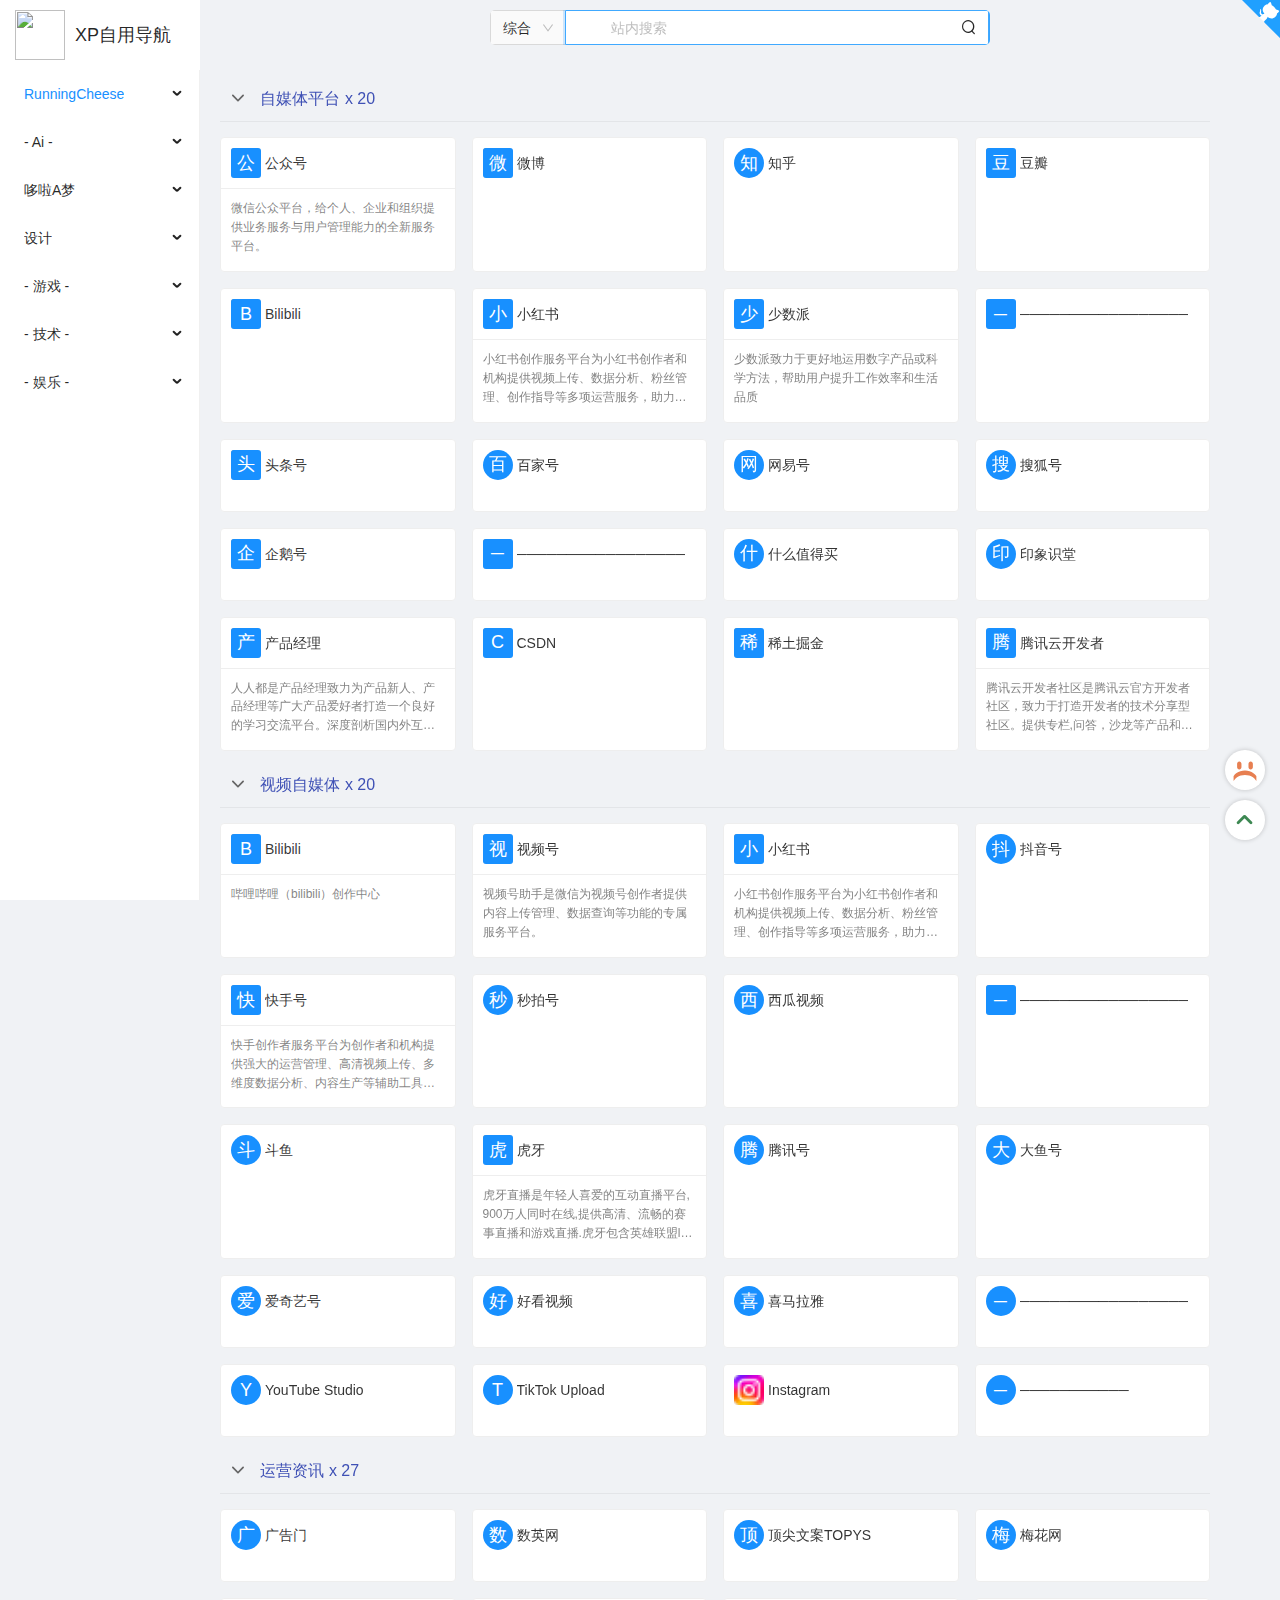
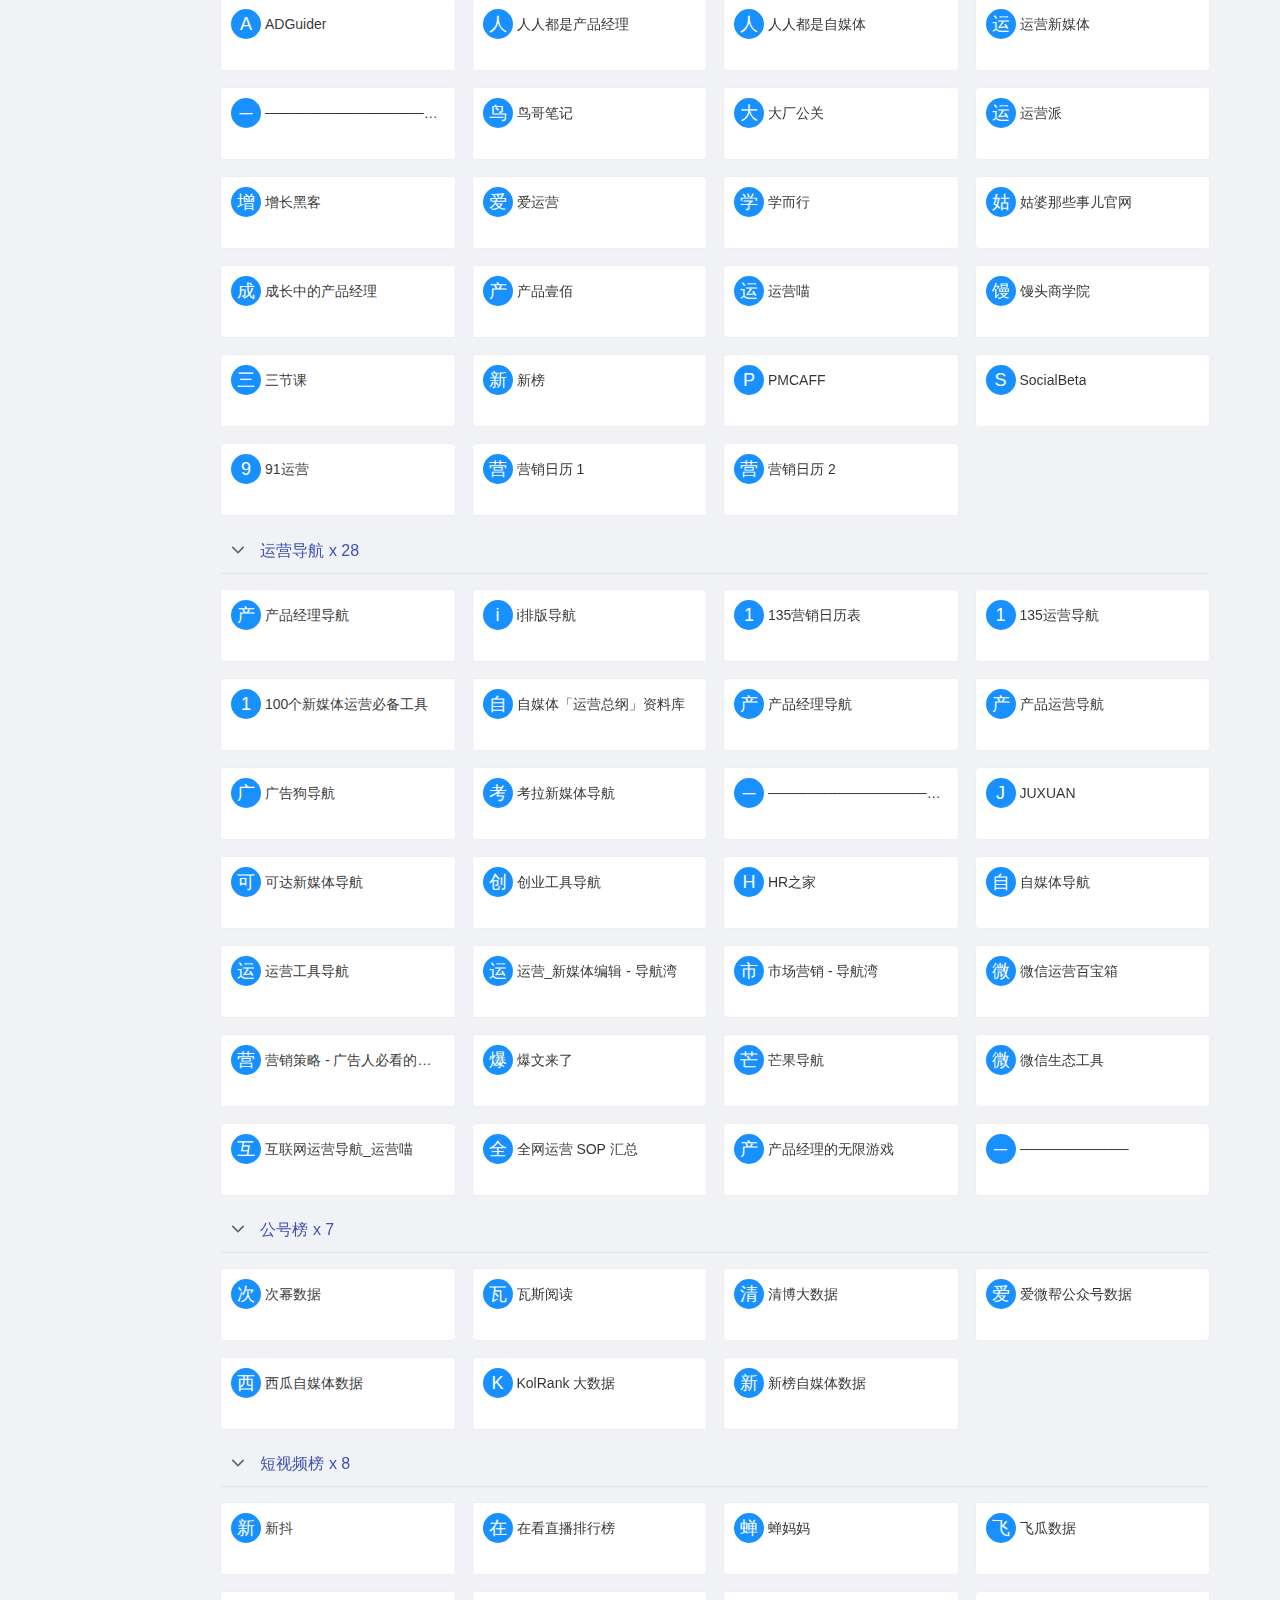
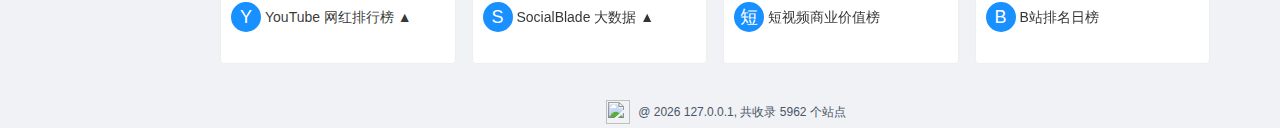
==== commit 198f64c9: "Deploying to gh-pages from @ xpxp23/nav@1d35ce937f961fb616bbe22d537100cf8cd87a77 🚀" ====
--- a/index.html
+++ b/index.html
@@ -42,18 +42,29 @@
   <link rel="prefetch" href="//unpkg.com/ng-zorro-antd@19.1.0/ng-zorro-antd.dark.min.css"><!-- nav.config-end -->
     <!-- nav.headerContent-start -->
     <!-- nav.headerContent-end -->
-  <style>@layer theme{:root{--font-sans:ui-sans-serif, system-ui, sans-serif, "Apple Color Emoji", "Segoe UI Emoji", "Segoe UI Symbol", "Noto Color Emoji";--font-mono:ui-monospace, SFMono-Regular, Menlo, Monaco, Consolas, "Liberation Mono", "Courier New", monospace;--color-gray-600:oklch(.446 .03 256.802);--color-black:#000;--color-white:#fff;--spacing:.25rem;--text-xs:.75rem;--text-xs--line-height:calc(1 / .75);--text-base:1rem;--text-base--line-height:1.5 ;--font-weight-bold:700;--ease-in-out:cubic-bezier(.4, 0, .2, 1);--default-transition-duration:.15s;--default-transition-timing-function:cubic-bezier(.4, 0, .2, 1);--default-font-family:var(--font-sans);--default-font-feature-settings:var(--font-sans--font-feature-settings);--default-font-variation-settings:var( --font-sans--font-variation-settings );--default-mono-font-family:var(--font-mono);--default-mono-font-feature-settings:var( --font-mono--font-feature-settings );--default-mono-font-variation-settings:var( --font-mono--font-variation-settings )}}@layer base{*,:after,:before{box-sizing:border-box;margin:0;padding:0;border:0 solid}html{line-height:1.5;-webkit-text-size-adjust:100%;tab-size:4;font-family:var( --default-font-family, ui-sans-serif, system-ui, sans-serif, "Apple Color Emoji", "Segoe UI Emoji", "Segoe UI Symbol", "Noto Color Emoji" );font-feature-settings:var(--default-font-feature-settings, normal);font-variation-settings:var( --default-font-variation-settings, normal );-webkit-tap-highlight-color:transparent}body{line-height:inherit}}@-webkit-keyframes nprogress-spinner{0%{-webkit-transform:rotate(0deg)}to{-webkit-transform:rotate(360deg)}}html,body{width:100%;height:100%}*,*:before,*:after{box-sizing:border-box}html{font-family:sans-serif;line-height:1.15;-webkit-text-size-adjust:100%;-ms-text-size-adjust:100%;-ms-overflow-style:scrollbar;-webkit-tap-highlight-color:rgba(0,0,0,0)}@-ms-viewport{width:device-width}body{margin:0;color:#000000d9;font-size:14px;font-family:-apple-system,BlinkMacSystemFont,Segoe UI,Roboto,Helvetica Neue,Arial,Noto Sans,sans-serif,"Apple Color Emoji","Segoe UI Emoji",Segoe UI Symbol,"Noto Color Emoji";font-variant:tabular-nums;line-height:1.5715;background-color:#fff;font-feature-settings:"tnum"}html{--antd-wave-shadow-color:#1890ff;--scroll-bar:0}:root{--componentHeight:155px}html{-ms-text-size-adjust:100%;-webkit-text-size-adjust:100%}body{min-height:100vh;-webkit-font-smoothing:antialiased;-moz-osx-font-smoothing:grayscale;-webkit-overflow-scrolling:touch;font-size:14px}@property --tw-rotate-x{syntax:"*";inherits:false;initial-value:rotateX(0);}@property --tw-rotate-y{syntax:"*";inherits:false;initial-value:rotateY(0);}@property --tw-rotate-z{syntax:"*";inherits:false;initial-value:rotateZ(0);}@property --tw-skew-x{syntax:"*";inherits:false;initial-value:skewX(0);}@property --tw-skew-y{syntax:"*";inherits:false;initial-value:skewY(0);}@property --tw-border-style{syntax:"*";inherits:false;initial-value:solid;}@property --tw-font-weight{syntax:"*";inherits:false;}@property --tw-outline-style{syntax:"*";inherits:false;initial-value:solid;}@property --tw-blur{syntax:"*";inherits:false;}@property --tw-brightness{syntax:"*";inherits:false;}@property --tw-contrast{syntax:"*";inherits:false;}@property --tw-grayscale{syntax:"*";inherits:false;}@property --tw-hue-rotate{syntax:"*";inherits:false;}@property --tw-invert{syntax:"*";inherits:false;}@property --tw-opacity{syntax:"*";inherits:false;}@property --tw-saturate{syntax:"*";inherits:false;}@property --tw-sepia{syntax:"*";inherits:false;}@property --tw-drop-shadow{syntax:"*";inherits:false;}@property --tw-ease{syntax:"*";inherits:false;}</style><link rel="stylesheet" href="styles-GBESUBQI.css" media="print" onload="this.media='all'"><noscript><link rel="stylesheet" href="styles-GBESUBQI.css"></noscript></head>
+  <style>@layer theme{:root{--font-sans:ui-sans-serif, system-ui, sans-serif, "Apple Color Emoji", "Segoe UI Emoji", "Segoe UI Symbol", "Noto Color Emoji";--font-mono:ui-monospace, SFMono-Regular, Menlo, Monaco, Consolas, "Liberation Mono", "Courier New", monospace;--color-gray-600:oklch(.446 .03 256.802);--color-black:#000;--color-white:#fff;--spacing:.25rem;--text-xs:.75rem;--text-xs--line-height:calc(1 / .75);--text-base:1rem;--text-base--line-height:1.5 ;--font-weight-bold:700;--ease-in-out:cubic-bezier(.4, 0, .2, 1);--default-transition-duration:.15s;--default-transition-timing-function:cubic-bezier(.4, 0, .2, 1);--default-font-family:var(--font-sans);--default-font-feature-settings:var(--font-sans--font-feature-settings);--default-font-variation-settings:var( --font-sans--font-variation-settings );--default-mono-font-family:var(--font-mono);--default-mono-font-feature-settings:var( --font-mono--font-feature-settings );--default-mono-font-variation-settings:var( --font-mono--font-variation-settings )}}@layer base{*,:after,:before{box-sizing:border-box;margin:0;padding:0;border:0 solid}html{line-height:1.5;-webkit-text-size-adjust:100%;tab-size:4;font-family:var( --default-font-family, ui-sans-serif, system-ui, sans-serif, "Apple Color Emoji", "Segoe UI Emoji", "Segoe UI Symbol", "Noto Color Emoji" );font-feature-settings:var(--default-font-feature-settings, normal);font-variation-settings:var( --default-font-variation-settings, normal );-webkit-tap-highlight-color:transparent}body{line-height:inherit}svg{display:block;vertical-align:middle}}@-webkit-keyframes nprogress-spinner{0%{-webkit-transform:rotate(0deg)}to{-webkit-transform:rotate(360deg)}}html,body{width:100%;height:100%}*,*:before,*:after{box-sizing:border-box}html{font-family:sans-serif;line-height:1.15;-webkit-text-size-adjust:100%;-ms-text-size-adjust:100%;-ms-overflow-style:scrollbar;-webkit-tap-highlight-color:rgba(0,0,0,0)}@-ms-viewport{width:device-width}body{margin:0;color:#000000d9;font-size:14px;font-family:-apple-system,BlinkMacSystemFont,Segoe UI,Roboto,Helvetica Neue,Arial,Noto Sans,sans-serif,"Apple Color Emoji","Segoe UI Emoji",Segoe UI Symbol,"Noto Color Emoji";font-variant:tabular-nums;line-height:1.5715;background-color:#fff;font-feature-settings:"tnum"}html{--antd-wave-shadow-color:#1890ff;--scroll-bar:0}:root{--componentHeight:155px}html{-ms-text-size-adjust:100%;-webkit-text-size-adjust:100%}body{min-height:100vh;-webkit-font-smoothing:antialiased;-moz-osx-font-smoothing:grayscale;-webkit-overflow-scrolling:touch;font-size:14px}@property --tw-rotate-x{syntax:"*";inherits:false;initial-value:rotateX(0);}@property --tw-rotate-y{syntax:"*";inherits:false;initial-value:rotateY(0);}@property --tw-rotate-z{syntax:"*";inherits:false;initial-value:rotateZ(0);}@property --tw-skew-x{syntax:"*";inherits:false;initial-value:skewX(0);}@property --tw-skew-y{syntax:"*";inherits:false;initial-value:skewY(0);}@property --tw-border-style{syntax:"*";inherits:false;initial-value:solid;}@property --tw-font-weight{syntax:"*";inherits:false;}@property --tw-outline-style{syntax:"*";inherits:false;initial-value:solid;}@property --tw-blur{syntax:"*";inherits:false;}@property --tw-brightness{syntax:"*";inherits:false;}@property --tw-contrast{syntax:"*";inherits:false;}@property --tw-grayscale{syntax:"*";inherits:false;}@property --tw-hue-rotate{syntax:"*";inherits:false;}@property --tw-invert{syntax:"*";inherits:false;}@property --tw-opacity{syntax:"*";inherits:false;}@property --tw-saturate{syntax:"*";inherits:false;}@property --tw-sepia{syntax:"*";inherits:false;}@property --tw-drop-shadow{syntax:"*";inherits:false;}@property --tw-ease{syntax:"*";inherits:false;}</style><link rel="stylesheet" href="styles-GBESUBQI.css" media="print" onload="this.media='all'"><noscript><link rel="stylesheet" href="styles-GBESUBQI.css"></noscript></head>
   <script>
     window.__TITLE__ = document.title
   </script>
   <body class="dark-scrollbar-border" id="x-j-h">
     <app-xiejiahe>
-      <!-- nav.loading-start --><style>.l__1{z-index:999;position:fixed;top:0;left:0;right:0;bottom:0;background-color:#fff;display:flex;align-items:center;justify-content:center;flex-direction:column;}.l__2{width:200px;height:200px;background:url("https://gcore.jsdelivr.net/gh/xjh22222228/public@gh-pages/nav/0020f4d5-9f70-4b7f-87d4-61310d1db8d1.svg");background-repeat:repeat;}.l__3{font-size:18px;margin-top:15px;font-weight:bold;color:#000;}</style>
-<div class="l__1"><div class="l__2"></div><div class="l__3">......</div></div><!-- nav.loading-end -->
+      <!-- nav.loading-start --><style>
+  @keyframes r {
+    0% { transform: rotate(0deg); } 100% { transform: rotate(45deg); }
+  }
+  svg.gear {
+    margin-bottom: 15px;
+    animation: r .5s infinite linear;
+  }
+</style>
+<div style="position: fixed;top: 0;left: 0;right: 0;bottom: 0;text-align: center;display: flex;justify-content: center;align-items: center;font-size: 14px; flex-direction: column;background: linear-gradient(45deg,#222428,#444856);">
+  <svg class="gear" style="width:64px" xmlns="http://www.w3.org/2000/svg" viewBox="0 0 100 100"><path id="p" fill="#fdb" d="M94.1 58.8c.6-2.8.9-5.8.9-8.8s-.3-6-.9-8.8l-11.7-.4c-.7-2.6-1.7-5-3-7.3l8-8.5c-3.3-4.9-7.5-9.2-12.5-12.5l-8.5 8c-2.3-1.3-4.7-2.3-7.3-3l-.3-11.6C56 5.3 53 5 50 5s-6 .3-8.8.9l-.4 11.7c-2.6.7-5 1.7-7.3 3l-8.5-8c-4.9 3.3-9.2 7.5-12.5 12.5l8 8.5c-1.3 2.3-2.3 4.7-3 7.3l-11.6.3C5.3 44 5 47 5 50s.3 6 .9 8.8l11.7.4c.7 2.6 1.7 5 3 7.3l-8 8.5c3.3 4.9 7.5 9.2 12.5 12.5l8.5-8c2.3 1.3 4.7 2.3 7.3 3l.4 11.7c2.7.5 5.7.8 8.7.8s6-.3 8.8-.9l.4-11.7c2.6-.7 5-1.7 7.3-3l8.5 8c4.9-3.3 9.2-7.5 12.5-12.5l-8-8.5c1.3-2.3 2.3-4.7 3-7.3l11.6-.3zM50 66.9c-9.3 0-16.9-7.6-16.9-16.9S40.7 33.1 50 33.1 66.9 40.7 66.9 50 59.3 66.9 50 66.9z"/></svg>
+  <div style="color:#6c757d;font-size: 18px;">Loading...</div>
+</div><!-- nav.loading-end -->
     </app-xiejiahe>
 
     <!-- nav.seo-start -->
-<div data-url="https://github.com/xjh22222228/nav" data-server-time="1740985691581" data-a="x.i.e-jiahe" data-date="2025-03-03 15:08:11" id="META-NAV" style="z-index:-1;position:fixed;top:-10000vh;left:-10000vh;">
+<div data-url="https://github.com/xjh22222228/nav" data-server-time="1740985794093" data-a="x.i.e-jiahe" data-date="2025-03-03 15:09:54" id="META-NAV" style="z-index:-1;position:fixed;top:-10000vh;left:-10000vh;">
 <div>公众号</div><div>微博</div><div>知乎</div><div>豆瓣</div><div>Bilibili</div><div>小红书</div><div>少数派</div><div>─────────────────</div><div>头条号</div><div>百家号</div><div>网易号</div><div>搜狐号</div><div>企鹅号</div><div>─────────────────</div><div>什么值得买</div><div>印象识堂</div><div>产品经理</div><div>CSDN</div><div>稀土掘金</div><div>腾讯云开发者</div><div>Bilibili</div><div>视频号</div><div>小红书</div><div>抖音号</div><div>快手号</div><div>秒拍号</div><div>西瓜视频</div><div>─────────────────</div><div>斗鱼</div><div>虎牙</div><div>腾讯号</div><div>大鱼号</div><div>爱奇艺号</div><div>好看视频</div><div>喜马拉雅</div><div>─────────────────</div><div>YouTube Studio</div><div>TikTok Upload</div><div>Instagram</div><div>───────────</div><div>广告门</div><div>数英网</div><div>顶尖文案TOPYS</div><div>梅花网</div><div>ADGuider</div><div>人人都是产品经理</div><div>人人都是自媒体</div><div>运营新媒体</div><div>───────────────────</div><div>鸟哥笔记</div><div>大厂公关</div><div>运营派</div><div>增长黑客</div><div>爱运营</div><div>学而行</div><div>姑婆那些事儿官网</div><div>成长中的产品经理</div><div>产品壹佰</div><div>运营喵</div><div>馒头商学院</div><div>三节课</div><div>新榜</div><div>PMCAFF</div><div>SocialBeta</div><div>91运营</div><div>营销日历 1</div><div>营销日历 2</div><div>产品经理导航</div><div>i排版导航</div><div>135营销日历表</div><div>135运营导航</div><div>100个新媒体运营必备工具</div><div>自媒体「运营总纲」资料库</div><div>产品经理导航</div><div>产品运营导航</div><div>广告狗导航</div><div>考拉新媒体导航</div><div>───────────────────</div><div>JUXUAN</div><div>可达新媒体导航</div><div>创业工具导航</div><div>HR之家</div><div>自媒体导航</div><div>运营工具导航</div><div>运营_新媒体编辑 - 导航湾</div><div>市场营销 - 导航湾</div><div>微信运营百宝箱</div><div>营销策略 - 广告人必看的网站</div><div>爆文来了</div><div>芒果导航</div><div>微信生态工具</div><div>互联网运营导航_运营喵</div><div>全网运营 SOP 汇总</div><div>产品经理的无限游戏</div><div>───────────</div><div>次幂数据</div><div>瓦斯阅读</div><div>清博大数据</div><div>爱微帮公众号数据</div><div>西瓜自媒体数据</div><div>KolRank 大数据</div><div>新榜自媒体数据</div><div>新抖</div><div>在看直播排行榜</div><div>蝉妈妈</div><div>飞瓜数据</div><div>YouTube 网红排行榜 ▲</div><div>SocialBlade 大数据 ▲</div><div>短视频商业价值榜</div><div>B站排名日榜</div><div>─────国内热榜─────</div><div>今日热榜</div><div>Rebang</div><div>AnyKnew</div><div>什么值得看</div><div>─────热搜排行榜────</div><div>微博热搜</div><div>百度热搜</div><div>知乎热榜</div><div>知乎日报</div><div>知乎圆桌</div><div>B 站排行榜</div><div>B 站专栏排行</div><div>贴吧热议榜单</div><div>豆瓣讨论精选</div><div>虎扑社区热帖</div><div>─────国外热榜─────</div><div>Buzzing</div><div>SpikeNews</div><div>Upstract</div><div>HackerNews</div><div>HackerNews 搜索</div><div>Reddit List</div><div>Reddit List ▲</div><div>科技新闻 - TechURLs</div><div>─────行业热榜─────</div><div>财经新闻 - FinURLs</div><div>硬件新闻 - HwURLs</div><div>科学新闻 - SciURLs</div><div>开发新闻 - DevURLs</div><div>物理新闻 - PhysURLs</div><div>数学新闻 - MathURLs</div><div>Linux 新闻 - TuxURLs</div><div>───────────</div><div>─────国内网站─────</div><div>微博</div><div>微信</div><div>知乎</div><div>贴吧</div><div>豆瓣</div><div>果壳</div><div>即刻</div><div>虎扑</div><div>小红书</div><div>今日头条</div><div>QQ空间</div><div>─────国外网站─────</div><div>Quora</div><div>Twitter</div><div>TikTok</div><div>Facebook</div><div>Instagram</div><div>Pinterest</div><div>Reddit</div><div>Medium</div><div>Substack</div><div>Telegram</div><div>Discord</div><div>─────国内问答─────</div><div>知乎</div><div>百度知道</div><div>百度经验</div><div>知识星球</div><div>问答库</div><div>考试酷</div><div>雨露学习互助</div><div>SegmentFault</div><div>V2EX 问答</div><div>搜狗明医</div><div>搜外问答</div><div>天天问</div><div>─────国外问答─────</div><div>Quora</div><div>Answers</div><div>wikiHow</div><div>WikiHow中文</div><div>Ask Reddit</div><div>Stack Exchange</div><div>Wolfram_Alpha</div><div>Diffen</div><div>使用介绍</div><div>───────RSS 阅读─────</div><div>Inoreader 国内版</div><div>Inoreader ▲</div><div>Feedly ▲</div><div>Feeder.co ▲</div><div>───────RSS 订阅─────</div><div>RSSHub ▲</div><div>RSSHub 镜像</div><div>Feedly Discover ▲</div><div>Feeddd</div><div>Feeddd txt</div><div>Open RSS</div><div>html2rss</div><div>RSS Box</div><div>RSS.app __</div><div>───────RSS 生成─────</div><div>PolitePol</div><div>Feed43 ▲</div><div>FetchRSS</div><div>FiveFilters.org</div><div>FeedEx 全文 RSS</div><div>Distill RSS 拓展生成器</div><div>RSS 多源合并工具</div><div>RSS 转 JSON</div><div>───────RSS 知识─────</div><div>RSS 历史</div><div>RSS 订阅源</div><div>RSS 阅读器</div><div>ALL About RSS</div><div>All About RSS TG</div><div>───────────</div><div>─────门户网站─────</div><div>腾讯新闻</div><div>网易新闻</div><div>凤凰新闻</div><div>谷歌新闻</div><div>ZAKER</div><div>本地宝</div><div>─────新闻核实─────</div><div>新闻后续</div><div>有据核查</div><div>科学辟谣</div><div>─────新闻网站─────</div><div>人民日报</div><div>观察者网</div><div>界面新闻</div><div>澎湃新闻</div><div>南方周末</div><div>─────英国新闻─────</div><div>BBC</div><div>BBC 中文</div><div>经济学人</div><div>金融时报</div><div>金融时报中文</div><div>卫报</div><div>─────美国新闻─────</div><div>CNN</div><div>时代周刊</div><div>纽约时报</div><div>纽约时报中文</div><div>华尔街日报</div><div>华尔街日报中文</div><div>洛杉矶时报</div><div>华盛顿邮报</div><div>纽约客</div><div>今日美国</div><div>福克斯新闻</div><div>─────海外新闻─────</div><div>俄罗斯 - RT</div><div>新加坡 - 联合早报</div><div>日本 - 日经中文网</div><div>大陆 - 环球时报</div><div>大陆 - CGTN</div><div>北美 - Redian</div><div>香港 - 香港01</div><div>台湾 - 聯合新聞</div><div>─────图解新闻─────</div><div>网易数读</div><div>图解百科</div><div>数据新闻</div><div>数字之道</div><div>图解天下</div><div>新闻百科</div><div>图解新闻</div><div>──────信息图─────</div><div>品玩</div><div>199IT</div><div>Visually</div><div>Piktochart</div><div>The Pudding</div><div>Information is Beautiful</div><div>Designspiration</div><div>Daily Infographic</div><div>Best Infographics</div><div>Daily Infographic</div><div>Cool Infographics</div><div>─────数据可视化────</div><div>镝数图表</div><div>Data Viz Project</div><div>Visual Capitalist</div><div>Understanding Money</div><div>Infogram</div><div>Viborc</div><div>───────────</div><div>SooPAT 专利搜索</div><div>全球资产排行榜</div><div>全球经济数据查询网站</div><div>199IT 行业研究报告</div><div>IT 桔子信息数据库</div><div>新经济倒闭公司数据库</div><div>艾媒网 - 新行业研究报告</div><div>中国地铁数据库</div><div>交通拥堵延时指数</div><div>─────────────────</div><div>中文网站排行榜</div><div>中国网站排行榜</div><div>中国公司排行榜</div><div>中国行业排行榜</div><div>财富世界 500 强</div><div>亿欧企业排行榜</div><div>百度行业排行</div><div>大学权威排名</div><div>─────国家信息─────</div><div>国家职业资格证书查询</div><div>国家企业信用信息公示</div><div>中国人民银行征信中心</div><div>被执行人信息查询</div><div>国家标准全文公开</div><div>国家统计局数据</div><div>学信网学历查询</div><div>─────企业信息─────</div><div>天眼查</div><div>企查查</div><div>行行查</div><div>启信宝</div><div>钉钉企业查询</div><div>─────世界信息─────</div><div>语言代码表</div><div>国家代码表</div><div>世界行政区划</div><div>世界人口实时统计</div><div>世界人口实时统计</div><div>各国护照效力排行榜</div><div>护照免签国家查询工具</div><div>联合国数据库</div><div>全球幸福指数</div><div>世界各地车牌合集</div><div>───────────</div><div>微热点</div><div>百度指数</div><div>谷歌趋势</div><div>抖音巨量算数</div><div>爱奇艺风云榜</div><div>新浪汽车指数</div><div>知微舆论场</div><div>知微事见</div><div>────互联网指数────</div><div>全球网站技术调查报告</div><div>StatCounter 统计</div><div>艾瑞互联网指数</div><div>互联网数据报告</div><div>互联网使用人口统计</div><div>────手机应用榜────</div><div>CQASO</div><div>艾瑞指数</div><div>TalkingData</div><div>移动观象台</div><div>七麦数据</div><div>蝉大师</div><div>小程序排行榜</div><div>果汁排行榜</div><div>─────常用引擎─────</div><div>百度</div><div>搜狗</div><div>必应</div><div>谷歌</div><div>Google US</div><div>─────繁体引擎─────</div><div>Google 台湾</div><div>Yahoo 台湾</div><div>百度 台湾</div><div>─────区域引擎─────</div><div>俄国 Yandex</div><div>俄国 Rambler</div><div>美国 Ask</div><div>美国 AOL</div><div>美国 Yahoo</div><div>加国 HotBot</div><div>法国 Qwant</div><div>德国 Fireball</div><div>韩国 NAVER</div><div>日本 Google</div><div>日本 Yahoo</div><div>使用介绍</div><div>─────谷歌搜索─────</div><div>浙江大学谷歌镜像</div><div>心灵之约_ 水朝夕_csxy@123</div><div>爱思搜索</div><div>SearX.space</div><div>SearX</div><div>F 搜</div><div>─────谷歌学术─────</div><div>思谋学术</div><div>熊猫学术</div><div>谷歌地图在线</div><div>学术资源搜索</div><div>─────其它镜像─────</div><div>MirrorSite 合集</div><div>TikTok镜像</div><div>维基百科</div><div>TikTok镜像2</div><div>Invidious油管镜像</div><div>StackOverflow 镜像</div><div>─────聚合搜索─────</div><div>浏览器聚合搜索</div><div>Baidugle</div><div>快搜</div><div>查司令</div><div>多搜搜</div><div>无追搜索</div><div>轻略搜索</div><div>蚂蚁网络</div><div>书签库聚合</div><div>SOU.BEST</div><div>小不点搜索</div><div>─────搜索工具─────</div><div>iTab</div><div>CSDN Tab</div><div>Infinity Tab</div><div>DUANG AI 标签页</div><div>让我帮你谷歌一下</div><div>让我帮你百度一下</div><div>─────特色引擎─────</div><div>WolframAlpha</div><div>公益搜索引擎</div><div>官方网站搜索</div><div>搜索联想词查询</div><div>远古网站搜索引擎</div><div>远古 Gif 搜索引擎</div><div>U2B 字幕搜索引擎</div><div>谷歌删除内容搜索</div><div>谷歌数据集搜索引擎</div><div>─────网页存档─────</div><div>2tool.top 快照查询</div><div>WebArchive 存档查询</div><div>ArchiveToday 存档工具</div><div>─────匿踪搜索─────</div><div>非凡搜索</div><div>Backdata</div><div>DuckDuckGo</div><div>Startpage</div><div>─────元搜索引擎────</div><div>WebCrawler</div><div>InfoSpace</div><div>───────────</div><div>─────图片搜索─────</div><div>百度图片</div><div>百度图片极简版</div><div>搜狗图片</div><div>Bing Images</div><div>Yandex Images</div><div>Google Images</div><div>花瓣</div><div>Pinterest</div><div>500px</div><div>Flickr</div><div>─────聚合搜索─────</div><div>OpenVerse</div><div>EveryPixel</div><div>Pixelmob</div><div>Librestock</div><div>Shutterdial</div><div>CC0</div><div>标小志</div><div>Colorhub</div><div>使用介绍</div><div>─────第一梯队─────</div><div>PixaBay __</div><div>Pexels</div><div>PxHere</div><div>Unsplash</div><div>Unsplash 镜像</div><div>StockSnap</div><div>Hippopx</div><div>Piqsels</div><div>Burst</div><div>KissCC0</div><div>─────第二梯队─────</div><div>FreeImages</div><div>FreePhotos</div><div>Stockio</div><div>ISO Republic</div><div>Barnimages</div><div>NegativeSpace</div><div>Picjumbo</div><div>Stock Vault</div><div>LibreShot</div><div>Picography</div><div>Kaboompics</div><div>Life of Pix</div><div>Free Nature Stock</div><div>使用介绍</div><div>─────日本图库─────</div><div>PhotoCK</div><div>Pakutaso</div><div>.foto project</div><div>GIRLY DROP</div><div>原寸画像検索</div><div>Regeld</div><div>─────专用图库─────</div><div>美食图库 _ Foodiesfeed</div><div>美食图库 _ Foodie Factor</div><div>旅行图库 _ BucketListly</div><div>旅行图库 _ Bucketlistly</div><div>动物图库 _ Random Animal</div><div>创意图库 _ Gratisography</div><div>非洲图片 _ Iwaria</div><div>使用介绍</div><div>───────────</div><div>─────通用引擎─────</div><div>Google Image</div><div>Yandex Images</div><div>Yandex Images EU</div><div>Bing Images</div><div>Tineye Image ▲</div><div>百度识图</div><div>搜狗识图</div><div>360识图</div><div>反向图像搜索 1</div><div>反向图像搜索 2</div><div>ImgOps 聚合搜索</div><div>─────独立引擎─────</div><div>immerse</div><div>Pinterest</div><div>Wallhaven</div><div>Freepik</div><div>搜图神器</div><div>FindThatMeme</div><div>逗比拯救世界</div><div>────── AI 引擎 ─────</div><div>Lexica</div><div>Enterpix</div><div>Have I been Trained</div><div>Image Identification</div><div>─────动漫引擎─────</div><div>IQDB</div><div>3D IQDB</div><div>SauceNAO</div><div>Ascii2d</div><div>Trace.moe</div><div>─────物体识别─────</div><div>人脸搜索 _ PimEyes ▲</div><div>人脸识别 _ Xslist ▲</div><div>人脸识别 _ Pornstarbyface ▲</div><div>鸟类识别 _ NSII</div><div>植物识别 _ iPlant 植物智</div><div>植物识别 _ Plant.id</div><div>专利识别 _ WIPO</div><div>专利识别 _ EUIPO</div><div>使用说明</div><div>───────GIF 搜索─────</div><div>SooGIF</div><div>GIPHY</div><div>Gfycat</div><div>Coub</div><div>MakeAGif</div><div>GifCities</div><div>───────GIF 编辑─────</div><div>EZGIF</div><div>SOOGIF</div><div>ILOVEIMG</div><div>Gickr</div><div>Gif-in-Gif</div><div>Make A Gif</div><div>GIF中文网</div><div>GIF 压缩</div><div>GIF 倒转</div><div>GIF 合并</div><div>GIF 裁剪</div><div>GIF 抽帧</div><div>GIF 分解</div><div>───────GIF 工具─────</div><div>GIF 反转生成器</div><div>GIF 在线编辑器</div><div>GIF 加字幕</div><div>MsGif</div><div>在线视频转 GIF</div><div>U2B 视频转 GIF</div><div>─────高清壁纸─────</div><div>Wallhaven __</div><div>Unsplash __</div><div>WallpapersHome __</div><div>WallpaperCave</div><div>WallpaperCraft</div><div>WallpaperAbyss</div><div>WallpapersAccess</div><div>4KWallpapers</div><div>10Wallpaper</div><div>Wallroom</div><div>WallHere</div><div>极简壁纸</div><div>彼岸图网</div><div>─────手机壁纸─────</div><div>Wallspic</div><div>3G壁纸</div><div>壁纸湖</div><div>ZEDGE</div><div>35Photo</div><div>PAPERS.co</div><div>─────系统壁纸─────</div><div>壁纸论坛 _ Reddit Wallpaper</div><div>必应壁纸 _ 必应壁纸图库</div><div>必应壁纸 _ Bing Wallpaper</div><div>必应壁纸 _ Bing Archive</div><div>Win 壁纸 _ WallpaperHub</div><div>Win 壁纸 _ 微软官方壁纸</div><div>Mac 壁纸 _ DynamicWallpaperClub</div><div>Mac 壁纸 _ WallpaperHome</div><div>Mac 壁纸 _ AllMacWallpaper</div><div>─────特色壁纸─────</div><div>AI 壁纸 _ Catjourney</div><div>电影壁纸 _ Moviemania</div><div>游戏壁纸 _ GameWallpaper</div><div>动漫壁纸 _ KonaChan</div><div>动漫壁纸 _ Anime Pictures</div><div>天文壁纸 _ ESO</div><div>天文壁纸 _ NASA</div><div>科幻壁纸_ GTGRAPHICS</div><div>极简壁纸 _ SimpleDesktops</div><div>语录壁纸 _ Quotefancy</div><div>花卉壁纸 _ Kwaitki Wallpaer</div><div>古风壁纸 _ 故宫壁纸</div><div>───────────</div><div>─────聚合网盘─────</div><div>小云搜索</div><div>UP云搜</div><div>易搜</div><div>咔帕搜索</div><div>西瓜搜搜</div><div>爱盘搜</div><div>千帆搜索</div><div>─────付费网盘─────</div><div>万网搜</div><div>毕方铺 __</div><div>大力盘</div><div>小马盘</div><div>─────网盘工具─────</div><div>城通网盘解析器 1</div><div>城通网盘解析器 2</div><div>天翼直链解析下载</div><div>网盘外链获取工具</div><div>网盘链接提取码查询</div><div>使用介绍</div><div>─────百度网盘─────</div><div>小白盘</div><div>兄弟盘</div><div>盘么么</div><div>熊猫搜盘</div><div>点点文档</div><div>45256 搜索</div><div>有料资源搜索</div><div>数据搜索</div><div>学霸盘</div><div>学搜搜</div><div>云盘狗</div><div>热盘搜</div><div>飞鱼盘搜</div><div>─────阿里网盘─────</div><div>YaPan</div><div>猫狸盘搜</div><div>猫狸云搜索</div><div>阿里云盘搜索神器</div><div>───────TG 网盘─────</div><div>Meow.TG</div><div>TGSO.PRO</div><div>Sssoou.com</div><div>Telemetrio</div><div>─────其他网盘─────</div><div>夸克来搜一下</div><div>Vpan微盘</div><div>───────────</div><div>─────国外磁力─────</div><div>BTSOW ▲</div><div>BTSOW 发布页</div><div>Kickass ▲</div><div>TorrentKitty ▲</div><div>Torrent Kitty 发布页</div><div>磁力聚合搜索 ▲</div><div>RARBG ▲</div><div>Zooqle ▲</div><div>Tokyo Toshokan</div><div>动漫 _ Nyaa</div><div>动漫 _ 動漫花園</div><div>动漫 _ 爱恋动漫</div><div>音乐 _ RockBox</div><div>音乐 _ Mixtape</div><div>电视剧 _ EZTV</div><div>音频书 _ AudioBook Bay</div><div>─────磁力代理─────</div><div>Immortal Proxy</div><div>Unblockit</div><div>Torrends</div><div>UnblockSource</div><div>TorrentBay</div><div>─────国内磁力─────</div><div>磁力搜</div><div>BTSearch</div><div>奇妙搜索</div><div>磁力猫</div><div>磁力猫发布页</div><div>BT1207</div><div>BT1207 发布页</div><div>搜多多发布页</div><div>吃力网发布页</div><div>磁力海布页</div><div>磁力树</div><div>无极磁链</div><div>吴签磁力</div><div>神秘代码</div><div>使用说明</div><div>─────离线网盘─────</div><div>百度网盘</div><div>迅雷云盘</div><div>123云盘</div><div>115</div><div>PikPak</div><div>磁力空间</div><div>Webtor.io</div><div>─────TrackingList──────</div><div>Trackers List 1 ▲</div><div>Trackers List 2</div><div>Trackers List 3</div><div>─────磁力转换─────</div><div>种子转磁力工具</div><div>种子转磁力工具 1</div><div>磁力转种子工具 2</div><div>磁力转种子工具 3</div><div>─────磁力工具─────</div><div>查看磁力资源截图</div><div>迅雷专用链接转换</div><div>百家姓转磁力链接</div><div>种子文件解析工具</div><div>磁力链接解析工具</div><div>我知道你下载了什么</div><div>使用说明</div><div>生成二维码</div><div>油猴脚本下载</div><div>编辑当前网页</div><div>自动滚屏</div><div>高亮关键词</div><div>网页简体转换</div><div>百度搜索</div><div>使用说明</div><div>使用说明</div><div>查看所有链接</div><div>谷歌以图搜图</div><div>表格增加边框</div><div>查看浏览器 UA</div><div>屏幕尺子</div><div>IP 查询</div><div>───── 工具箱 ─────</div><div>云设</div><div>帮小忙</div><div>偷懒工具</div><div>MikuTools</div><div>独特工具箱</div><div>孟坤工具箱</div><div>九蛙工具箱</div><div>一个工具箱</div><div>一个木函工具箱</div><div>───────────────────</div><div>67工具网</div><div>在线小工具</div><div>站长工具导航</div><div>TOOLFK工具网</div><div>Eu精品资源合集</div><div>WebBrowserTools</div><div>在线尺子</div><div>在线量角器</div><div>在线计算器</div><div>FlipClock.us</div><div>FlipClock.com</div><div>在线翻页时钟</div><div>倒计时图片生成器</div><div>在线 IP 查询</div><div>高精度 IP 定位</div><div>IP 地址批量查询</div><div>在线网速测试</div><div>批量打开网址 1</div><div>批量打开网址 2</div><div>软件快捷键查询</div><div>文件拓展名查询</div><div>在线批量重命名</div><div>压缩包在线提取</div><div>多国语言输入键盘</div><div>───────────</div><div>─────特殊符号─────</div><div>符号库</div><div>特殊符号</div><div>特殊符号大全</div><div>神奇文字符号</div><div>Glyphy</div><div>CopyChar</div><div>Cool Symbols</div><div>Unicode</div><div>Unicode字符百科</div><div>绘画找符号 _ 特殊字</div><div>绘画找符号 _ Shapecatcher</div><div>─────颜文字──────</div><div>萌码</div><div>颜文字</div><div>颜文字表情网</div><div>颜文字大全</div><div>─────Emoji───────</div><div>SearchEmoji</div><div>Get Emoji</div><div>EmojiAll</div><div>Emoji cheat sheet</div><div>Emoji Homepage</div><div>Emoji Keyboard</div><div>EmojiXD</div><div>EmojiCopy</div><div>Emoji表情大全</div><div>Emoji Guide</div><div>Emojipedia</div><div>Emoji_</div><div>──────Emoji 工具─────</div><div>Emoji Mix</div><div>Emoji 表情合成器</div><div>抽象话生成器</div><div>Apple Emoji Dic</div><div>─────文字云─────</div><div>美寄词云</div><div>微词云</div><div>易词云</div><div>词云图文字</div><div>懒人图云</div><div>WordArt</div><div>Word Cloud</div><div>TagCrowd</div><div>WordItOut</div><div>─────字符图─────</div><div>Text-Image</div><div>IMG2TXT</div><div>TAAG</div><div>Kammerl</div><div>ASCIIFlow</div><div>QQ字符画</div><div>字符字生成器</div><div>字组字</div><div>图片转字符画工具</div><div>─────字符艺术图─────</div><div>字符画艺术图 _ fsymbols ▲</div><div>字符画艺术图 _ AsciiFlow</div><div>动态粒子字体 _ CodePen</div><div>字体涂鸦绘图 _ Texter</div><div>───────────</div><div>───── PhotoShop ─────</div><div>Photopea</div><div>Photopea 2 __</div><div>Photopea 3</div><div>Photopea 4</div><div>在线 PS</div><div>在线 PS 2</div><div>─────在线修图─────</div><div>Polarr V2</div><div>Polarr V3</div><div>泼辣修图</div><div>PhotoKit</div><div>Pho.to</div><div>Edit_Photo</div><div>─────在线设计─────</div><div>稿定设计</div><div>创客贴</div><div>Canva</div><div>DesignCap</div><div>图夫设计</div><div>阿里创意</div><div>─────矢量设计─────</div><div>Boxy SVG</div><div>SVG-edit</div><div>SVG-edit 2</div><div>Method Draw</div><div>Method Draw 2</div><div>Vectorpea</div><div>─────在线画板─────</div><div>AutoDraw</div><div>Excalidraw</div><div>tldraw</div><div>Kkleki</div><div>画布 ▲</div><div>速写板</div><div>Kinopio</div><div>macOS 画板</div><div>─────带壳截图─────</div><div>Dimmy</div><div>MockUPhone</div><div>Device Shots</div><div>BrowserFrame</div><div>Mockuuups Studio</div><div>─────边框截图─────</div><div>Pika</div><div>Shots</div><div>Screely</div><div>Picyard</div><div>Jellylade</div><div>Screen Guru</div><div>快速美化截图</div><div>─────图片检测─────</div><div>图片鉴黄工具</div><div>盲水印检测工具</div><div>查看 EXIF 信息 1</div><div>查看 EXIF 信息 2</div><div>验证图片是否 PS 1</div><div>验证图片是否 PS 2</div><div>─────图片效果─────</div><div>趣味效果 _ PhotoFunia</div><div>趣味效果 _ Photo505</div><div>趣味效果 _ pho.to</div><div>故障效果 _ ImageGlitcher</div><div>故障效果 _ PHOTOMOSH</div><div>故障效果 _ GlitchyImage</div><div>图片做旧 _ 神奇海螺</div><div>图片做旧 _ MikuTools</div><div>图片做旧 _ 图片电子包浆</div><div>─────特效滤镜─────</div><div>蒸汽波特效</div><div>图片特效滤镜</div><div>半色调效果 _ HalftonePro</div><div>半色调效果 _ Halftone Maker</div><div>双色调效果 _ Duotone ▲</div><div>双色调效果 _ Duotone.co</div><div>─────证件照生成────</div><div>证件照生成</div><div>转换成证件照</div><div>在线证件照制作</div><div>─────────────────</div><div>图片前后对比</div><div>在线图像提取器</div><div>对称绘图 _ Weavesilk</div><div>趣味图标效果 _ Cool Text</div><div>百变万花尺 _ Inspirograph</div><div>友情PS社区 _ Zhopped</div><div>Slickr  封面制作</div><div>P5 JS 图片特效</div><div>艺术线条生成器</div><div>照片转像素图</div><div>─────图片转换─────</div><div>ILoveIMG</div><div>ImagesTool</div><div>Webp2JPG</div><div>Vectorizer</div><div>VectorMagic</div><div>Vectorizer.AI</div><div>─────图片压缩─────</div><div>TinyPNG __</div><div>Squoosh</div><div>Recompressor</div><div>CompressImage</div><div>Picdiet</div><div>img.top</div><div>DocSmall</div><div>PhotoFun</div><div>─────图片剪切─────</div><div>图片剪切</div><div>九宫格切图</div><div>微博朋切九图</div><div>分割图片</div><div>图像切割粘贴器</div><div>─────图片拼接─────</div><div>在线图片合并</div><div>在线拼图神器 __</div><div>照片拼图神器 __</div><div>马赛克拼图神器 1 __</div><div>马赛克拼图神器 2</div><div>─────字幕拼接─────</div><div>有啦拼字幕拼接</div><div>拼接电影字幕截图</div><div>视频字幕拼接工具</div><div>─────图片水印─────</div><div>ImagesTool 水印</div><div>MarkMyImages</div><div>图片水印打码</div><div>图片水印打码 2</div><div>───────────</div><div>─────智能抠图─────</div><div>帮小忙人像分割</div><div>腾讯 ARC 抠图</div><div>阿里创意抠图</div><div>BgSub</div><div>Pixian.AI</div><div>Pixlr</div><div>IMG.LY</div><div>─────高清修复─────</div><div>Restore Photos</div><div>Let's Enhance</div><div>AI Image Enlarger</div><div>Pix Fix</div><div>Icons8</div><div>腾讯 ARC</div><div>iLoveIMG</div><div>─────无损放大─────</div><div>Clipdrop</div><div>Upscalepics</div><div>BigJPG</div><div>Waifu2x</div><div>Waifu2X!</div><div>Waifu2x API</div><div>Upscale</div><div>Stockphotos</div><div>Upscayl</div><div>PhotoAid</div><div>清图</div><div>─────物体擦除─────</div><div>Remover</div><div>Claid.ai</div><div>Hama CleanUp</div><div>AI 魔术橡皮擦</div><div>图片去水印工具</div><div>Lama Cleaner Lama</div><div>在线去水印修补工具</div><div>Inpaint 移除不要物体</div><div>智能老照片无损修复</div><div>─────扩图填充─────</div><div>Adobe Inpaint</div><div>Clipdrop Uncrop</div><div>─────────────────</div><div>将头像变成漫画风格 1</div><div>将头像变成漫画风格 2</div><div>将头像变成漫画风格 3</div><div>将头像变成漫画风格 4</div><div>你在动漫里长什么样_</div><div>迪士尼童话脸</div><div>─────────────────</div><div>LowPoly 图片生成器</div><div>随机生成一幅山水画</div><div>把照片转化成线条画</div><div>古照片效果 _ 幕末古写真</div><div>AI 图片处理 _ 谷歌实验室</div><div>AI 图片处理 _ BoredHumans</div><div>智能保真缩放 _ JS IMAGE Carver</div><div>─────────────────</div><div>油画风格生成器</div><div>智能修复 _ pho.to</div><div>肖像润饰 _ pho.to</div><div>人脸年龄选择</div><div>照片一键美化</div><div>人脸性别转换</div><div>图片日漫滤镜</div><div>图片艺术化滤镜</div><div>─────图片上色─────</div><div>Algorithmia</div><div>ColouriseSG</div><div>Colorize</div><div>Image Colorizer</div><div>DeepAI</div><div>Palette</div><div>PetalicaPaint</div><div>─────文生图──────</div><div>Adobe Firefly</div><div>Bing ImageCreater</div><div>Midjourney</div><div>DreamStudio</div><div>StableDiffusion.fr</div><div>文心大模型</div><div>NightCafe</div><div>Dream by WOMBO</div><div>Draft</div><div>6pen Art</div><div>宠物在想什么</div><div>─────线稿生图─────</div><div>AutoDraw</div><div>QuickDraw</div><div>sketch-rnn</div><div>Kapwing</div><div>将简笔画变成照片！</div><div>─────静变动──────</div><div>让图片眼珠转起来</div><div>图片 3D 转换器</div><div>让你的照片唱起来</div><div>照片生成动态表情视频 ▲</div><div>─────图像艺术化────</div><div>Artbreeder</div><div>DeepAI</div><div>Deep Dream Generator</div><div>Instapainting</div><div>Runway</div><div>Fotor</div><div>Ostagram</div><div>Photo Lab</div><div>AI Gahaku</div><div>Lexica</div><div>Generated Photos</div><div>Freehand意绘</div><div>────头像生成器────</div><div>卡通头像生成器 1</div><div>卡通头像生成器 2</div><div>卡通头像生成器 3</div><div>卡通人像生成器 4</div><div>卡通头像生成器 5</div><div>卡通头像生成器 6</div><div>卡通头像生成器 7</div><div>国庆头像生成器</div><div>社交头像生成器</div><div>在线职场头像制作</div><div>Clubhouse 头像生成器</div><div>Peeps 3D 头像生成器</div><div>Notion 风格头像制作</div><div>Notion 头像生成器</div><div>油画头像生成器</div><div>像素头像生成器</div><div>几何头像生成器</div><div>Ava Maker</div><div>NewProfilePic</div><div>极简头像生成器</div><div>线条头像生成器 1</div><div>线条头像生成器 2</div><div>QQ 秀头像生成器</div><div>Ready Player</div><div>Big Heads</div><div>Vue Color Avatar</div><div>Profile Pic Maker</div><div>Headshots AI</div><div>────人脸生成器────</div><div>虚拟人脸生成器 1 __</div><div>虚拟人脸生成器 2</div><div>虚拟人脸生成器 3</div><div>虚拟人脸生成器 4</div><div>虚拟人脸生成器 5</div><div>真实人脸猜真假</div><div>────动漫生成器────</div><div>虚拟动漫妹子生成器 1</div><div>虚拟动漫妹子生成器 2</div><div>虚拟动漫妹子生成器 3</div><div>虚拟猫生成器</div><div>────字帖生成器────</div><div>字帖生成器</div><div>方格纸生成器</div><div>在线网格纸制作</div><div>田字格字帖生成器</div><div>康奈尔笔记本生成器</div><div>─────────────────</div><div>雪花生成器</div><div>迷宫生成器</div><div>键盘布局生成器</div><div>生成一个随机数</div><div>生成一个损坏的文件</div><div>阵营九宫格生成器</div><div>拍立得相框</div><div>小米水印生成器</div><div>泥石流海报生成器</div><div>封面背景图成生</div><div>Haikei 背景生成器</div><div>───────────</div><div>AI 歌词生成器</div><div>AI 音频降噪工具</div><div>免费线上音乐编辑器</div><div>网易云音乐灰色解锁</div><div>迁移网易云_QQ音乐歌单</div><div>─────音频编辑─────</div><div>视频声音提取</div><div>在线音频编辑工具</div><div>在线音频转换工具</div><div>─────人声分离─────</div><div>VocalRemover</div><div>X-Minus</div><div>Lala.ai __</div><div>─────语音识别─────</div><div>在线语音合成 1</div><div>在线语音合成 2</div><div>在线语音合成 3</div><div>在线语音合成 4</div><div>帮小忙语音转文字</div><div>─────语音合成─────</div><div>飞书妙记</div><div>通义听悟</div><div>讯飞听见</div><div>网易见外</div><div>Subper</div><div>Listen Monster</div><div>微软文本转语音</div><div>─────视频制作─────</div><div>智影</div><div>Kapwing</div><div>WeVideo</div><div>来画视频</div><div>PickFrom</div><div>Capsule</div><div>闪电分镜</div><div>─────视频编辑─────</div><div>Video Candy</div><div>换嘴型视频生成器</div><div>视频无损放大上色</div><div>视频进度条制作工具</div><div>视频画面搜索引擎</div><div>自动剪辑神器 1</div><div>自动剪辑神器 2</div><div>国产烂剧制造厂</div><div>短信聊天生成器</div><div>Unscreen 视频抠图</div><div>─────在线字幕─────</div><div>爱幕</div><div>字幕酱</div><div>云猫转码</div><div>在线片头生成器</div><div>剪映字幕在线工具</div><div>字幕合并工具</div><div>Add SRT to Video</div><div>Subtitle Tools</div><div>─────在线题词器────</div><div>在线提词器</div><div>提客提词器</div><div>简洁提词</div><div>CuePrompter</div><div>免费在线提词器</div><div>语音手工转录工具</div><div>─────视频播放─────</div><div>在线视频播放器</div><div>M3U8 在线播放器 1</div><div>M3U8 在线播放器 2</div><div>M3U8 在线播放器 3</div><div>M3U8 在线下载器 1</div><div>M3U8 在线下载器 2</div><div>─────在线录屏─────</div><div>gifcap</div><div>Pear-rec</div><div>React App</div><div>RecordScreen</div><div>Recordcast</div><div>─────视频压缩─────</div><div>在线视频压缩 1</div><div>在线视频压缩 2</div><div>─────视频抠图─────</div><div>视频去背景工具 1</div><div>视频去背景工具 2</div><div>视频去背景工具 3</div><div>─────视频封面─────</div><div>U2B 封面图获取</div><div>B 站封面图获取</div><div>B 站封面批量提取</div><div>───────────</div><div>B 站视频解析 1</div><div>B 站视频解析 2</div><div>B 站视频解析 3</div><div>B 站视频下载</div><div>Parsevideo</div><div>─────────────────</div><div>综合 _ Savieo</div><div>综合 _ Video Get ▲</div><div>综合 _ 4KDownloader</div><div>综合 _ CatchV</div><div>综合 _ SaveFrom</div><div>综合 _ Downloader</div><div>综合 _ 9xbuddy</div><div>─────────────────</div><div>油管 _ DLD __</div><div>油管 _ YTop</div><div>油管 _ Dirpy</div><div>油管 _ FLVTO</div><div>油管 _ Rip Youtube</div><div>油管 _ 360云转换</div><div>油管 _ YT1s</div><div>油管 _ AllTube</div><div>油管音频 _ YTMP3X</div><div>油管音频 _ MP3Juices ▲</div><div>油管字幕 _ DownSub</div><div>油管评论 _ 评论导出</div><div>─────────────────</div><div>推特 _ Sotwe</div><div>推特 _ TWDown</div><div>推特 _ TWFK</div><div>推特 _ TwitterXZ</div><div>推特 _ SSSTwitter</div><div>Ins _ Instagram DL</div><div>Ins _ ImgInn.com</div><div>Ins _ Save Insta</div><div>Ins _ igram</div><div>使用介绍</div><div>OK 解析 __</div><div>Playm3u8</div><div>M3u8.TV</div><div>刚刚解析</div><div>虾米解析</div><div>盘古解析</div><div>片库解析</div><div>BL 解析</div><div>─────────────────</div><div>去水印解析 1</div><div>去水印解析 2</div><div>去水印解析 3</div><div>去水印解析 4</div><div>去水印解析 5</div><div>去水印解析 6</div><div>─────────────────</div><div>快抖视频解析 1</div><div>快抖视频解析 2</div><div>Tiktok视频解析 1</div><div>Tiktok视频解析 2</div><div>Tiktok视频解析 3</div><div>Tiktok视频解析 4</div><div>─────主流邮箱─────</div><div>QQ邮箱</div><div>163邮箱</div><div>126邮箱</div><div>Gmail</div><div>Hotmail</div><div>Outlook</div><div>─────小众邮件─────</div><div>DuckDuckGo Email</div><div>Proton Mail</div><div>Burner Mail</div><div>AnonAddy</div><div>33mail</div><div>SimpleLogin</div><div>完美邮箱</div><div>111邮箱</div><div>88邮箱</div><div>─────临时邮件─────</div><div>10minutemail.com</div><div>Guerrilla Mail</div><div>eTempMail</div><div>MailDrop</div><div>Snapmail</div><div>Temp Mail</div><div>临时邮箱</div><div>EduMail</div><div>Mail.tm</div><div>Temp Mail</div><div>LinShiYou</div><div>Snapmail</div><div>Crazymailing</div><div>─────临时短信─────</div><div>云短信</div><div>短信云接收</div><div>免费接码</div><div>接码号</div><div>云接码</div><div>Z-ZMS</div><div>────伪身份成生器 ────</div><div>好维持</div><div>Verif Tools</div><div>NameGenerator</div><div>FakeIDGenerator</div><div>My Fake Information</div><div>虚假信息生成器工具</div><div>信用卡数据生成器</div><div>美国地址生成器</div><div>美国身份证生成器</div><div>SMS-Activate</div><div>5Sim</div><div>─────帐号查询─────</div><div>密码强度查询 _ HowSecure</div><div>密码泄漏查询 _ HaveIBeenPwned</div><div>密码泄漏查询 _ Firefox Monitor</div><div>共享账号查询 _ Bugmenot</div><div>帐号注销助手 _ Just Delete Me</div><div>用户名占用查询 _ Namechk</div><div>─────邮箱安全─────</div><div>文字内容转图片 _ IMG4Me</div><div>邮箱地址转图片 _ Nexodyne</div><div>邮箱批量退订 _ Unroll.Me</div><div>邮件追踪工具 _ 阅否</div><div>邮件追踪工具 _ Mailtrack</div><div>邮件头分析 _ MxToolbox</div><div>邮箱有效性验证 _ Verify Email</div><div>─────隐私安全─────</div><div>百度申请快照删除</div><div>谷歌申请快照删除</div><div>─────病毒扫描─────</div><div>腾讯哈勃分析系统</div><div>微步在线云沙箱</div><div>VirusTotal</div><div>Kaspersky</div><div>使用介绍</div><div>─────谷歌应用─────</div><div>Google 日历</div><div>Google 翻译</div><div>Google 文档</div><div>Google 图片</div><div>Google 学术</div><div>Google 图书</div><div>Google 趋势</div><div>Google Play</div><div>Google 涂鸦</div><div>Google 实验室</div><div>Google 文化学院</div><div>Google Ngram Viewer</div><div>Google Dataset Search</div><div>─────谷歌地图─────</div><div>Google 地图</div><div>Google 街景</div><div>Google 卫星地图</div><div>Google 地球</div><div>Google 星空</div><div>Google 月球</div><div>Google 火星</div><div>─────谷歌工具─────</div><div>Google 帐号</div><div>Google 我的活动</div><div>Google 分析</div><div>Google 快讯</div><div>Google 输入工具</div><div>Google 站长工具</div><div>Google 自定义搜索</div><div>谷歌应用替代品</div><div>谷歌废弃的项目</div><div>谷歌搜索彩蛋合集</div><div>───────────</div><div>─────短链接分享────</div><div>小码短链接</div><div>topurl.cn</div><div>Urlify</div><div>厘短链</div><div>VURL</div><div>Dub</div><div>Short URL</div><div>OOO 长链接</div><div>─────二维码美化────</div><div>QRBTF __</div><div>美化码</div><div>比格二维码</div><div>草料二维码</div><div>Bookmark.Style</div><div>QRCode Monkey</div><div>二维码梦工厂</div><div>凡科快图二维码</div><div>─────云剪贴板─────</div><div>txtpad.cn</div><div>netcut.cn</div><div>Note.ms</div><div>鸡毛信</div><div>Listed</div><div>TXT.FYI</div><div>阅后即焚</div><div>Privnote</div><div>PrivateBin</div><div>─────图文便签─────</div><div>锤子便签</div><div>小米笔记</div><div>Marked.cc</div><div>ShareNote</div><div>Tweetlet</div><div>─────代码分享─────</div><div>Mozilla Pastebin</div><div>Ubuntu Pastebin</div><div>Github Gist ▲</div><div>Pastebin</div><div>Zeropaste</div><div>Codeshare</div><div>─────代码转图片────</div><div>Codeimg ▲</div><div>CodeToImg</div><div>Carbon</div><div>Ray.so</div><div>Poet.so</div><div>─────公共图床─────</div><div>CDN加速图床</div><div>牛图网</div><div>路过图床</div><div>图片上传</div><div>贴图否</div><div>简单图床</div><div>风筝图床</div><div>Postimages</div><div>Imgur</div><div>PicX 图床</div><div>─────视频分享─────</div><div>分秒帧</div><div>Wormhole</div><div>Streamable</div><div>─────临时网盘─────</div><div>文叔叔</div><div>MUSE</div><div>奶牛快传</div><div>青蛙快传</div><div>易云文件上传</div><div>UC 文件传输助手</div><div>Wormhole</div><div>SendAnywhere</div><div>─────匿名网盘─────</div><div>Catbox ▲</div><div>Ufile.io</div><div>Gofile</div><div>file.io</div><div>CyberDrop</div><div>Pixeldrain</div><div>Workupload</div><div>───────P2P直连─────</div><div>PP直连</div><div>轻松传</div><div>Snapdrop</div><div>小鹿快传</div><div>Blaze</div><div>FilePizza</div><div>blymp.io</div><div>使用介绍</div><div>─────国内网盘─────</div><div>百度网盘</div><div>阿里云盘</div><div>微云</div><div>蓝奏云</div><div>天翼云</div><div>123云盘</div><div>夸克网盘</div><div>迅雷云盘</div><div>城通网盘</div><div>比邻云盘</div><div>小飞机网盘</div><div>微信传输助手</div><div>─────国外网盘─────</div><div>iCloud</div><div>OneDrive</div><div>Google Drive</div><div>Yandex Disk</div><div>───────────</div><div>─────在线文档─────</div><div>腾讯文档</div><div>语雀文档</div><div>微云文档</div><div>谷歌文档</div><div>金山文档</div><div>飞书文档</div><div>讯飞文档</div><div>─────知识笔记─────</div><div>flomo</div><div>我来</div><div>维格表</div><div>板栗看板</div><div>FlowUs</div><div>Notion</div><div>Roam Research</div><div>OneNote</div><div>印象笔记</div><div>为知笔记</div><div>有道云笔记</div><div>─────协同办公─────</div><div>钉钉</div><div>Worktile</div><div>Trello</div><div>Tower</div><div>TeamBition</div><div>使用说明</div><div>─────格式转换─────</div><div>All to All</div><div>Convertio</div><div>123APPS</div><div>CloudConvert</div><div>Office Converter</div><div>Free-Converter</div><div>CDKM 文件转换</div><div>─────文本识别─────</div><div>PearOCR</div><div>白描OCR</div><div>CatOCR</div><div>OLOCR</div><div>WeOCR</div><div>Yandex OCR</div><div>GK扫描仪</div><div>NewOCR</div><div>OCR.Space</div><div>FreeOnlineOCR</div><div>─────问卷表单─────</div><div>腾讯问卷</div><div>腾讯兔小巢</div><div>番茄表单</div><div>问卷星</div><div>金数据</div><div>使用说明</div><div>──────PDF 转换─────</div><div>iLovePDF</div><div>PDFCandy</div><div>SmallPDF</div><div>LightPDF</div><div>pdf.io</div><div>TinyWow</div><div>docsmall</div><div>PDF24 Tools</div><div>CleverPDF</div><div>HiPDF</div><div>Sejda</div><div>PDF派</div><div>超级PDF</div><div>──────PDF 编辑─────</div><div>福昕PDF</div><div>轻闪 PDF 编辑</div><div>解除 PDF 密码</div><div>PDF 转 HTML</div><div>PDF 转为扫描件</div><div>网页另存为 PDF 1</div><div>网页另存为 PDF 2</div><div>───────────</div><div>─────文字工具─────</div><div>简繁转换工具</div><div>文章空格美化</div><div>普通话粤语互转</div><div>拼音缩写解释工具</div><div>上下标号码生成工具</div><div>文字彩色渐变特效</div><div>各种昵称生成工具</div><div>文本花体转换器</div><div>文字故障效果</div><div>字幕 转 文本</div><div>─────排版工具─────</div><div>蘑菇排版</div><div>自动排版工具</div><div>富文本编辑器</div><div>Word 编辑器</div><div>小说排版助手</div><div>文本处理工具</div><div>文本批量处理</div><div>文本整理工具</div><div>GUI 加密文章工具</div><div>─────文档对比─────</div><div>在线文本比较</div><div>文章校对工具 1</div><div>文章校对工具 2</div><div>文本对比工具 1</div><div>文本对比工具 2</div><div>文本对比工具 3</div><div>───────MD 编辑──────</div><div>小书匠</div><div>StackEdit</div><div>WTDF</div><div>MdEditorV3</div><div>Telegraph ▲</div><div>──────MD 转换──────</div><div>Markdown 转 HTML 1</div><div>Markdown 转 HTML 2</div><div>Markdown 转 HTML 3</div><div>Markdown 表格生成器 1</div><div>Markdown 表格生成器 2</div><div>Markdown 转 思维导图</div><div>书签 转 Markdown</div><div>────公众号Markdown────</div><div>Doocs 编辑器 __</div><div>Markdown 编辑器 __</div><div>码途编辑器</div><div>Arya 编辑器</div><div>Prod 编辑器</div><div>MDX Editor</div><div>Markdown Nice</div><div>可能吧 编辑器</div><div>Markdown 转公众号</div><div>公众号格式化编辑器</div><div>───公众号编辑器───</div><div>微小宝编辑器</div><div>排版侠编辑器</div><div>新榜编辑器</div><div>易点编辑器</div><div>内容神器</div><div>96编辑器</div><div>365编辑器</div><div>135编辑器</div><div>────公众号助手─────</div><div>公众号同步助手</div><div>微小宝公众号助手</div><div>壹伴公众号助手</div><div>快写鸭</div><div>────公众号工具─────</div><div>速排小蚂蚁编辑器</div><div>公众号首图模版</div><div>公众号封面图获取</div><div>公众号历史消息链接</div><div>───────────</div><div>────── PPT ───────</div><div>draw.io</div><div>演说.io</div><div>PPTIST</div><div>帛马</div><div>画图本</div><div>─────流程图──────</div><div>LOOPY</div><div>Whimsical</div><div>Sketchboard</div><div>树状图生成器</div><div>Flowchart Fun</div><div>乐吾乐Topology</div><div>在线流程图设计工具</div><div>AntV X6 图编辑引擎</div><div>─────思维导图─────</div><div>ProcessOn</div><div>百度脑图</div><div>幕布</div><div>凹脑图</div><div>爱莫脑图</div><div>知犀</div><div>树图</div><div>AmyMind</div><div>Gamma</div><div>Mindline</div><div>ZhiMap</div><div>Coggle.it</div><div>markmap-lib</div><div>Xmind Gallery</div><div>──────免费─────</div><div>OfficePLUS</div><div>优品PPT</div><div>51PPT</div><div>PPT之家</div><div>第一PPT</div><div>叮当设计</div><div>PPT超级市场</div><div>SlideShare</div><div>Just Free Slide</div><div>HiPPTER 导航</div><div>────免费+付费─────</div><div>锐普PPT</div><div>PPT宝藏</div><div>逼格PPT</div><div>演界网</div><div>办公资源</div><div>熊猫办公</div><div>──────付费──────</div><div>PPTSTORE</div><div>PresentationLoad</div><div>Creative Market</div><div>扑奔网</div><div>─────办公资源─────</div><div>Word联盟</div><div>格子社区</div><div>ExcelHome</div><div>OfficeAPI</div><div>懒人Excel</div><div>iSlide PPT 插件</div><div>─────图表制作─────</div><div>文图</div><div>图说</div><div>图表秀</div><div>ChartCube</div><div>Timeline Graphics</div><div>─────信息图形─────</div><div>Tinychat</div><div>Canva</div><div>Venngage</div><div>easel.ly</div><div>Piktochart</div><div>Infogram</div><div>Adioma</div><div>─────数据可视化────</div><div>图之典</div><div>镝数图表</div><div>蚂蚁数据可视化</div><div>ECharts</div><div>HCharts</div><div>Flourish</div><div>D3.js</div><div>见齐数据可视化</div><div>果壳 DATAMUSE</div><div>DataIsBeautiful</div><div>爱思想</div><div>认知偏差列表 ▲</div><div>香港大学思方網</div><div>中国哲学书电子化计划</div><div>斯坦福大学哲学百科</div><div>马克思主义文库</div><div>物演研究会</div><div>可量化研究</div><div>知原学说</div><div>黄博士网</div><div>─────────────────</div><div>哲学页面</div><div>哲学百科全书</div><div>国家哲学社会科学文献中心</div><div>英语国家哲学院系排名</div><div>简明西方哲学史</div><div>存在主义哲学漫画</div><div>More To That</div><div>哲学简图</div><div>fs.blog</div><div>心智模型</div><div>电车难题测试</div><div>CrashCourse B站</div><div>CrashCourse 哲学</div><div>CrashCourse</div><div>Crash Course</div><div>Crash Course 中文字幕组</div><div>Wireless Philosophy</div><div>The School of Life</div><div>─────────────────</div><div>知识论 Epistemology</div><div>苑舉正活用哲學</div><div>苑舉正西洋哲學史</div><div>王东岳西方哲学基础</div><div>国学堂梁冬对话王东岳</div><div>苑举正</div><div>羲北偏北</div><div>我思故我在1987</div><div>─────────────────</div><div>大问题Dialectic</div><div>机器人夏先生1号</div><div>汤质看本质</div><div>汤质看本质</div><div>消失的模因</div><div>消失的模因</div><div>川山洞主</div><div>宗教学概论</div><div>三教极简史</div><div>五大神话体系</div><div>───────────</div><div>心理学空间</div><div>壹心理</div><div>心晴网</div><div>Simply Psychology</div><div>游戏心理学</div><div>心理学网站导航</div><div>设计师口袋心理学</div><div>─────────────────</div><div>普通心理学</div><div>西方心理学史</div><div>积极心理学</div><div>社会心理学</div><div>爱情心理学</div><div>设计心理学</div><div>人格心理学</div><div>变态心理学</div><div>沟通心理学</div><div>Crash Course Psychology</div><div>Practical Psychology</div><div>SciShow Psych</div><div>Psych2Go</div><div>───────────</div><div>Knowledge Management Tools</div><div>blog.might.net</div><div>Scott Young</div><div>BetterExplained</div><div>BetterExplained Archives</div><div>渐构 Modevol</div><div>印象识堂</div><div>芒格学院</div><div>求索之路</div><div>知识地图</div><div>学习猫</div><div>─────────────────</div><div>YJango</div><div>是你们的康康</div><div>一条正弦</div><div>田浅浅</div><div>童哲校长</div><div>暂时没想好名字233</div><div>蜡笔和小勋</div><div>杨真直</div><div>小强的时间管理博客</div><div>褪墨</div><div>惜墨</div><div>战拖会</div><div>滴答清单与GTD时间管理</div><div>构建我的被动收入</div><div>───────────</div><div>─────英文 TED──────</div><div>TED</div><div>油管TED</div><div>TED-Ed</div><div>油管TED xTalks</div><div>油管TED Education</div><div>油管TED Fellows</div><div>油管TED xYouth</div><div>─────中文 TED──────</div><div>优酷TED</div><div>网易TED</div><div>可可英语TED</div><div>TED精选演讲</div><div>TED六季演讲集</div><div>─────类 TED───────</div><div>开讲啦</div><div>一席</div><div>一席精选</div><div>一席YiXi</div><div>一刻Talks</div><div>译学馆</div><div>海绵演讲</div><div>万有青年演讲</div><div>SELF格致论道</div><div>─────免费课堂─────</div><div>网易公开课</div><div>中国大学MOOC</div><div>超星慕课</div><div>爱课程</div><div>学堂在线</div><div>MOOC中国</div><div>终身教育平台</div><div>臺大開放式課程</div><div>Coursera</div><div>EDX</div><div>─────付费课堂─────</div><div>网易云课堂</div><div>腾讯云课堂</div><div>混沌大学</div><div>插座学院</div><div>得到APP</div><div>─────大学导航─────</div><div>高校网址大全</div><div>高校论坛导航</div><div>全国重点高校导航</div><div>大学生活质量指北</div><div>高等院校三千所 _____</div><div>高校留学考研就业经验</div><div>大学资源网</div><div>联图云.光盘</div><div>免费教育资源下载</div><div>大学随书资源数据库</div><div>大中小学教学资源库</div><div>─────大学课程─────</div><div>网络公开课导航</div><div>国家精品在线开放课程表</div><div>浙江大学课程攻略共享计划</div><div>浙江大学课程攻略共享计划</div><div>中国科学技术大学课程资源</div><div>中国科学技术大学课程资源</div><div>上海交通大学课程资料分享</div><div>清华大学计算机系课程攻略</div><div>北京大学课程攻略共享计划</div><div>贵校课程资料民间整理</div><div>各大高校课程资源汇总</div><div>Bilibili 公开课目录</div><div>最全公开课知识库</div><div>酷安大学自习室</div><div>───────────</div><div>─────学术文献─────</div><div>谷歌学术</div><div>Bing 学术</div><div>百度学术</div><div>百度文库</div><div>中国知网</div><div>万方数据</div><div>术语在线</div><div>库问搜索</div><div>全国报刊索引</div><div>文津搜索</div><div>AMiner</div><div>ProQuest</div><div>───────Sci-Hub───────</div><div>Sci-Hub</div><div>Sci-Hub</div><div>Sci-Hub文献检索</div><div>Open Access Library</div><div>Semantic Scholar</div><div>FindArticles</div><div>文献小镇</div><div>小鲸鱼文献</div><div>SCI-Hub 镜像 1</div><div>SCI-Hub 镜像 2</div><div>SCI-Hub 镜像 3</div><div>百度学术-论文查重</div><div>─────论文工具─────</div><div>PaperPaper论文查重</div><div>在线机器降重平台</div><div>论文狗论文查重</div><div>aperAsk论文查重</div><div>Paperpass</div><div>WritePass官网</div><div>写个论文</div><div>─────学术导航─────</div><div>1纳米学习导航</div><div>学科导航</div><div>公开课导航</div><div>木虫导航</div><div>期刊导航</div><div>大木虫学术导航</div><div>虫部落学术搜索</div><div>格桑花学术导航</div><div>Sci-Hub 学术导航</div><div>MedBox学术导航</div><div>学术资源游戏百科</div><div>─────考研资源─────</div><div>四六级资源</div><div>英语真题在线</div><div>考研资源</div><div>考试酷</div><div>千年教育</div><div>─────考研论坛─────</div><div>小木虫</div><div>考研网</div><div>考研帮</div><div>免费考研网</div><div>免费考研论坛</div><div>英语考研论坛</div><div>中国教育考研频道</div><div>中国研究生招生信息网</div><div>历年考研真题及答案解析</div><div>8values 中文版</div><div>政治倾向测试 _ PolitiScales</div><div>政治倾向测试 _ 8values</div><div>政治倾向测试 _ IDRlabs</div><div>───────────</div><div>CN Values</div><div>爱思想</div><div>解密维基 ▲</div><div>国家模拟生成器</div><div>美国大选模拟器</div><div>世界各国国歌网</div><div>全世界家庭生活写照</div><div>马督工</div><div>有轶见的Kris</div><div>肝帝董佳宁</div><div>小王Albert</div><div>波士顿圆脸</div><div>MHYYYY</div><div>观视频</div><div>观察者网</div><div>胡锡进</div><div>─────────────────</div><div>小岛大浪吹</div><div>MHYYYY</div><div>王志安</div><div>YanTalk</div><div>mingjai14</div><div>记者易速利</div><div>少康戰情室</div><div>寰宇全視界</div><div>微风两岸</div><div>─────────────────</div><div>BBC 中文</div><div>BBC News</div><div>CNN</div><div>───────────</div><div>─────财经新闻─────</div><div>新浪财经</div><div>腾讯财经</div><div>财经网</div><div>第一财经</div><div>经管之家</div><div>华尔街见闻</div><div>经济学人</div><div>FT中文网</div><div>华尔街日报中文网</div><div>─────────────────</div><div>财富中文网</div><div>福布斯名单</div><div>财富排行榜</div><div>世界经济指标</div><div>福布斯中国</div><div>胡润排行榜</div><div>─────经济博主─────</div><div>宁南山</div><div>宁南山</div><div>政经启翟</div><div>冲浪普拉斯</div><div>鹤老师说经济</div><div>吴晓波频道</div><div>真像大白</div><div>巫师财经</div><div>南半球聊财经</div><div>─────────────────</div><div>冲浪普拉斯</div><div>猫眼儿观世界</div><div>The Economist</div><div>Economics Explained</div><div>Principles by Ray Dalio</div><div>Jacob Clifford</div><div>───────────</div><div>─────大盘云图─────</div><div>大盘云图</div><div>S&P 500 Map</div><div>英为财情</div><div>大盘云图</div><div>有为财经</div><div>人民币汇率</div><div>和讯黄金</div><div>─────金融理财─────</div><div>东方财富网</div><div>东方财富网基金</div><div>东方财富网基金自选</div><div>东方财富网股吧</div><div>同花顺</div><div>同花顺基金</div><div>东方财富网行情中心</div><div>新浪财经行情中心</div><div>新浪财经</div><div>雪球行情中心</div><div>雪球财经导航</div><div>─────财经论坛─────</div><div>雪球</div><div>股吧</div><div>淘股吧</div><div>集思录</div><div>虎扑股票区</div><div>─────财经博主─────</div><div>硬核的半佛仙人</div><div>暴躁的仙人JUMP</div><div>Lindsay说</div><div>Hellen海伦子</div><div>财经不眠姐</div><div>统一的奸商之路</div><div>有芝士的咖咖</div><div>有芝士的咖咖</div><div>珍大户</div><div>─────基金博主─────</div><div>投基学堂</div><div>认真的天马</div><div>这是Morty</div><div>喜欢玩基金的小瑜哥</div><div>修罗路西法大人</div><div>啵妞ponyo125</div><div>小饭中年事件簿</div><div>───────────</div><div>IC实验室</div><div>吸奇侠</div><div>观学院</div><div>阿健</div><div>卢诗翰</div><div>军师姜伯约</div><div>WhatOnEarth</div><div>十万个品牌故事</div><div>X博士</div><div>是桃大</div><div>见世君</div><div>有耳工作室</div><div>有耳工作室</div><div>五话可说</div><div>鱼爷的道场</div><div>山吒</div><div>全球火力排行榜</div><div>二战历史图片</div><div>电脑武器博物馆</div><div>凤凰网军事频道</div><div>中国军事百科</div><div>─────军事博主─────</div><div>张召忠</div><div>CRAZY262</div><div>军事博物馆小助理</div><div>理科男士K一米</div><div>Curious Droid</div><div>Binkov's Battlegrounds</div><div>───────────</div><div>─────政法导航─────</div><div>中国人大网</div><div>政府机构导航</div><div>中央政府机构导航</div><div>公共机构导航</div><div>法律网站导航</div><div>打假导航</div><div>─────法条查询─────</div><div>国家法律法规数据库</div><div>中国庭审公开网</div><div>合同示范文本库</div><div>法律法规数据库</div><div>中国法律法规查询</div><div>案例法规检索</div><div>法律图书馆</div><div>法信</div><div>Just Laws</div><div>智能民法典</div><div>中国法律快查手册</div><div>AI 维权律师</div><div>知乎法律</div><div>─────法律博主─────</div><div>今日说法</div><div>法治新闻</div><div>罗翔说刑法</div><div>王世方律师</div><div>张鹏宇律师</div><div>─────统计学博主────</div><div>看见统计</div><div>统计学速成课</div><div>Jannchie见齐</div><div>Data Is Beautiful</div><div>Captain Gizmo</div><div>Stats Media</div><div>WawamuStats</div><div>Dr. Stats</div><div>─────────────────</div><div>RankingMan</div><div>Reigarw Comparisons</div><div>Latos Charts</div><div>Woraph</div><div>Gravity</div><div>WatchData</div><div>Global Data</div><div>Theworldata</div><div>Genuine Data</div><div>───────────</div><div>全历史</div><div>时间地图</div><div>观沧海</div><div>知识图谱</div><div>历史时间线</div><div>历史朝代表</div><div>中国历史时间轴</div><div>中国各朝代地图</div><div>中国历史地图集</div><div>历史数据可视化</div><div>历史剧里看历史</div><div>中国历朝代视频讲解</div><div>─────────────────</div><div>地图时间学历史</div><div>世界历史事件可视化</div><div>互动世界历史地图集 ▲</div><div>晚清民国中文报纸集</div><div>可视化看中国</div><div>中国妖怪百集</div><div>─────────────────</div><div>人物志</div><div>中国历史人物</div><div>历史人物传记</div><div>中国历代人物数据库</div><div>On This Day</div><div>历史上的今天</div><div>历史上的今天 - 维基</div><div>─────政法导航─────</div><div>老梁</div><div>梁知</div><div>老梁观世界</div><div>老梁故事汇</div><div>老梁故事汇</div><div>月落无声网</div><div>─────────────────</div><div>小约翰可汗</div><div>文大郎</div><div>架海金</div><div>历史作家邙山野人</div><div>一只玄九尘</div><div>蒋述订阅号</div><div>渤海小吏</div><div>─────────────────</div><div>李天豪</div><div>有点意思</div><div>歷史面面觀</div><div>马未都讲故事</div><div>CGP Grey</div><div>WonderWhy</div><div>Ollie Bye</div><div>─────翻译词典─────</div><div>谷歌翻译</div><div>必应翻译</div><div>百度翻译</div><div>欧陆词典</div><div>有道词典</div><div>爱词霸</div><div>F 翻译</div><div>MultiTranslate</div><div>─────智能翻译─────</div><div>火山翻译</div><div>彩云小译</div><div>腾讯翻译</div><div>小牛翻译</div><div>DeepL Translator</div><div>Limit-LAB Translator</div><div>Reverso</div><div>─────文档翻译─────</div><div>翻译狗</div><div>DocTranslator</div><div>Sheetrans</div><div>─────学习者词典────</div><div>朗文当代词典</div><div>剑桥词典</div><div>牛津学习者词典</div><div>柯林斯词典</div><div>麦克米伦词典</div><div>大英百科词典</div><div>牛津词典</div><div>韦氏词典</div><div>美国传统词典 ▲</div><div>Vocabulary.com</div><div>─────缩写词典─────</div><div>AcronymFinder</div><div>Abbreviations</div><div>AbbreviationFinder</div><div>─────押韵词典─────</div><div>Rhymer.com</div><div>RhymeZone</div><div>Rhymers.net</div><div>─────发音词典─────</div><div>Forvo</div><div>Inogolo</div><div>人人词典</div><div>VoiceTube</div><div>PlayPhrase</div><div>────词源词根词典────</div><div>Etymology</div><div>XXenglish</div><div>优词词典</div><div>优词词源字典</div><div>趣词词典</div><div>词根词缀词典</div><div>同音异义词词典</div><div>英语词根词缀大全</div><div>─────图解词典─────</div><div>iKonet ▲</div><div>Info Visual</div><div>Visual Dictionary</div><div>LanguageGuide</div><div>使用介绍</div><div>─────俚语词典─────</div><div>Urban Dictionary ▲</div><div>The Slang Dictionary</div><div>English Slang</div><div>─────习语词典─────</div><div>Phrase.org.uk</div><div>PhraseFinder</div><div>UsingEnglish</div><div>Biggest Phrase Index</div><div>─────术语词典─────</div><div>词都</div><div>术语在线</div><div>TechTerms</div><div>知网翻译助手</div><div>中国特色话语术语库</div><div>联合国多语言术语库</div><div>无忌英汉摄影词汇</div><div>─────────────────</div><div>反向查询 _ OneLook</div><div>反向查询 _ Reverse Dictionary</div><div>商业词典 _ Business Dictionary</div><div>语录词典 _ Quotations Page</div><div>语录词典 _ A-Z Quotes</div><div>使用介绍</div><div>───────────</div><div>─────中文网站─────</div><div>沪江英语</div><div>扇贝</div><div>21英语</div><div>新东方英语</div><div>爱思英语</div><div>巴士英语</div><div>英语点津</div><div>英文巴士</div><div>英语百科</div><div>─────行业英语─────</div><div>可可行业英语</div><div>爱思行业英语</div><div>福步外贸英语</div><div>─────英文网站─────</div><div>engVid</div><div>mmmEnglish</div><div>EnglishClub</div><div>World English</div><div>ManyThings</div><div>Learn English</div><div>English Hilfen</div><div>PerfectYourEnglish</div><div>ThoughtCo</div><div>Loecsen</div><div>Eng StackExchange</div><div>─────英语论坛─────</div><div>PDAWIKI</div><div>FreeMdict</div><div>FreeMdict Forum</div><div>─────儿童英语─────</div><div>甜甜圈学习俱乐部</div><div>宝宝地代儿童绘本</div><div>牛津阅读树</div><div>原版英语网</div><div>小花生</div><div>爸妈网</div><div>─────英语资源─────</div><div>田间小站</div><div>力哥爱英语</div><div>《图解英语》</div><div>FreeMdict Files</div><div>英语词典大全 (最全)</div><div>离谱的英语学习指南</div><div>英语外刊杂志下载</div><div>─────英语游戏─────</div><div>Quizlet 单词卡</div><div>PurposeGames</div><div>Vocabulary Play</div><div>Ozspeller 填词游戏</div><div>BaBaDum 看图学单词</div><div>BellyBallot 英文起名</div><div>ZType 英文打字</div><div>Ratatype 英文打字</div><div>Qwerty Learner 英文打字</div><div>───────────</div><div>英语学习</div><div>───── 背单词 ─────</div><div>词频背单词</div><div>背单词计划表</div><div>UE 分级词汇表</div><div>Vocabulary.com</div><div>Memword 单词记忆</div><div>YouZack背单词</div><div>雅思英语背单词</div><div>单词之风</div><div>背个X啊</div><div>可可背单词</div><div>爱词吧背单词</div><div>linguamarina</div><div>────词汇量测试─────</div><div>扇贝词汇量测试</div><div>Test Your Vocabulary</div><div>─────英语词典─────</div><div>宇宙最全在线词典网站导航</div><div>1000 部英语类词典名录</div><div>Dictionaryphile</div><div>每日英语听力</div><div>在线英语听力室</div><div>普特听力</div><div>听力课堂</div><div>可可英语</div><div>听力特快</div><div>─────────────────</div><div>Youglish</div><div>VoiceTube</div><div>PlayPhrase</div><div>发音纠正器</div><div>英语听力逐句精听</div><div>口语练习机器人 Sandi</div><div>ESL Cyber Listening Lab</div><div>─────────────────</div><div>口语陪练网</div><div>雅思机考模拟</div><div>DailyDictation</div><div>VOA 慢速英语网</div><div>VOA 慢速英语网</div><div>─────中英教学─────</div><div>Ella 教美语</div><div>英语老师Lee</div><div>FanfaniShare</div><div>一起暴击口语</div><div>免子队长油百万</div><div>口语老炮儿马思瑞</div><div>Maaaxter English</div><div>─────母语教学─────</div><div>EngVid</div><div>EngVid</div><div>English Like A Native</div><div>Rachel's English</div><div>English with Lucy</div><div>mmmEnglish</div><div>Sounds American</div><div>跟洋妞学英语 Jackie</div><div>YouTube英语精选</div><div>YouTube精品课</div><div>─────黑人英语─────</div><div>Musti撕口语</div><div>西柚泡泡冰oo</div><div>李晨曦Chrisulous</div><div>───────────</div><div>─────短篇故事─────</div><div>TIME for Kids</div><div>100 Word Story</div><div>Friday Flash Fiction</div><div>Breaking News English</div><div>─────阅读材料─────</div><div>七彩英语</div><div>蛐蛐英语</div><div>英文阅读网</div><div>可可双语阅读</div><div>英语分级阅读</div><div>外语教材下载</div><div>力哥爱阅读</div><div>─────语法网站─────</div><div>从0开始学习英语语法</div><div>UsingEnglish</div><div>English Pages</div><div>My English Pages</div><div>英语句子语法分析</div><div>Engrish 英语错用收集</div><div>张富贵的英语世界</div><div>─────语法博主─────</div><div>rio老师</div><div>Mmxgxg</div><div>KMF考满分</div><div>英语兔</div><div>JamesESL English Lessons</div><div>JenniferESL</div><div>EnglishLessons4U</div><div>Helena Daily English</div><div>English Professionally</div><div>─────英文博主─────</div><div>51xiaochu雅思写作</div><div>魏剑峰</div><div>妙面爸英语</div><div>赛门喵的英语私房课</div><div>栗子树</div><div>英语专业指南</div><div>精锐翻译观察</div><div>───────────</div><div>─────类义词典─────</div><div>Wordnik</div><div>Collins Thesaurus</div><div>Big Huge Thesaurus</div><div>PowerThesaurus</div><div>Words to Use</div><div>Thesaurus.com</div><div>FreeThesaurus</div><div>WordHippo</div><div>VisuWords</div><div>─────搭配词典─────</div><div>Collocation Dictionary ▲</div><div>Ozdic.com</div><div>Just the Word</div><div>Netspeak ▲</div><div>TextRanch</div><div>─────例句词典─────</div><div>Ludwig</div><div>Linguee</div><div>SentenceDict</div><div>句库</div><div>词都句库</div><div>─────语料库──────</div><div>COCA</div><div>BNC</div><div>WebCorp</div><div>批改网语料库</div><div>─────语法检测─────</div><div>Grammarly</div><div>LanguageTool</div><div>Hemingway Editor</div><div>GrammarChecker</div><div>GrammarCheck</div><div>WordCounter</div><div>易改</div><div>易搜搭</div><div>─────写作建议─────</div><div>水滴英语作文</div><div>英文写作模版</div><div>DeepL Write</div><div>Writing Commons</div><div>The Elements of Style</div><div>WriteExpress</div><div>guinlist</div><div>Paradigm</div><div>Grammica 伪原创工具</div><div>Writer's Digest 写作文摘</div><div>───────────</div><div>英语史</div><div>简明英语语言学</div><div>语言学概论40集</div><div>十分钟速成课：语言学</div><div>语言学及应用语言学</div><div>全球英语口音档案馆</div><div>Language Squad</div><div>Langfocus</div><div>Xidnaf</div><div>ZoeLanguages</div><div>─────────────────</div><div>小语种学习网</div><div>日语语法指南</div><div>NHK 简明日语</div><div>生活中的日语</div><div>─────────────────</div><div>乡音</div><div>明日故乡</div><div>普通话学习</div><div>北京话大辞典</div><div>全国各地方言故事</div><div>汉语方言发音字典</div><div>B站知识区</div><div>柴知道</div><div>飞碟说</div><div>果壳</div><div>万物拣史</div><div>万物30秒</div><div>赛雷三分钟</div><div>这知识好冷投</div><div>刘大可先生</div><div>混乱博物馆</div><div>答案如下</div><div>兔叭咯</div><div>亮生活</div><div>─────────────────</div><div>吟游诗人基德</div><div>吟游诗人基德</div><div>柚子木字幕组</div><div>思维实验室</div><div>老高與小茉</div><div>自说自话的总裁</div><div>自说自话的总裁</div><div>CrashCourse</div><div>CrashCourse B站</div><div>Crash Course 中文字幕组</div><div>─────────────────</div><div>Vsauce</div><div>In a Nutshell</div><div>Science Channel</div><div>BRIGHT SIDE</div><div>AsapSCIENCE</div><div>Domain of Science</div><div>LEMMiNO</div><div>The Infographics Show</div><div>─────────────────</div><div>MinuteEarth</div><div>Tom Richey</div><div>The School of Life</div><div>Great Big Story</div><div>Vox</div><div>Be Smart</div><div>───────────</div><div>Science</div><div>Nature</div><div>Nature Index</div><div>牛顿的一生</div><div>科普中国</div><div>微科普</div><div>果壳</div><div>科学网</div><div>PanSci 泛科學</div><div>十万个为什么</div><div>新石器公园</div><div>李永乐老师</div><div>李永乐老师</div><div>科技袁人</div><div>妈咪说</div><div>天才简史</div><div>Veritasium真理元素</div><div>薛定饿了么</div><div>科学认识论</div><div>Alien老吴</div><div>大刘科普</div><div>大刘科普</div><div>科学认识论</div><div>老石谈芯</div><div>老石谈芯</div><div>─────────────────</div><div>Veritasium</div><div>Domain of Science</div><div>LEMMiNO</div><div>MinutePhysics</div><div>The Slow Mo Guys</div><div>Arvin Ash</div><div>Eugene Khutoryansky</div><div>Sixty Symbols</div><div>───────────</div><div>数字帝国</div><div>数学乐</div><div>Math is Fun</div><div>数学网络画板</div><div>直观的数学观念</div><div>欧氏几何原本彩色版</div><div>傅里叶变换交互式入门</div><div>欧拉计划</div><div>數裡天地</div><div>文艺数学君</div><div>─────数学工具─────</div><div>数学分步计算器</div><div>在线手写公式流程图</div><div>在线LaTeX公式编辑器</div><div>GeoGebra 数学教学软件</div><div>Wolfram MathWorld</div><div>圆周率 π 搜索引擎</div><div>─────数学博主─────</div><div>陶哲轩博客 ▲</div><div>3Blue1Brown</div><div>3Blue1Brown</div><div>3Blue1Brown</div><div>Numberphile</div><div>Mathologer</div><div>Mathemaniac</div><div>重现化学</div><div>元素周期表</div><div>元素周期表</div><div>元素周期表</div><div>元素同期表 2</div><div>元素周期表PRO</div><div>元素周期表 2023</div><div>互动式化学元素周期表</div><div>化工引擎</div><div>Chemical Index</div><div>─────化学博主─────</div><div>Periodic Videos</div><div>H2元素实验室</div><div>fc小朋友</div><div>美丽科学</div><div>真·凤舞九天</div><div>───────────</div><div>COL</div><div>Discovery</div><div>Evogeneao</div><div>───────────</div><div>谷歌人体浏览器</div><div>超清昆虫微距摄影</div><div>搞笑野生动物摄影奖</div><div>动物照片艺术参考搜索</div><div>自然世界新闻频道</div><div>恐龙照片和事实</div><div>───────────</div><div>物种搜索</div><div>动物学杂志</div><div>动物百科全书</div><div>非洲野生动物</div><div>动物爱好者导航</div><div>国家动物标本资源库</div><div>中国生物物种名录</div><div>Explore 动物直播</div><div>───────────</div><div>生物在线词典</div><div>生物谷</div><div>中国生物志库</div><div>花语大全</div><div>中科院动物杂志</div><div>BBC Earth</div><div>National Geographic</div><div>Brave Wilderness</div><div>SciShow</div><div>Animalogic</div><div>Animal Planet</div><div>Nat Geo WILD</div><div>Facts Junkie</div><div>Primer</div><div>Andrew Ucles</div><div>─────────────────</div><div>老肉雜談</div><div>无穷小亮</div><div>龙女之声</div><div>芳斯塔芙</div><div>万物有光</div><div>天冬Asp</div><div>养犬兄妹</div><div>妖哥新视野</div><div>───────────</div><div>NASA</div><div>NASA中文</div><div>Space.com</div><div>哈博天文望远镜</div><div>Space Telescope</div><div>NASA Image of the Day</div><div>AstroBin 天文摄影交流</div><div>一天一张天文学图片</div><div>─────────────────</div><div>十万颗星体</div><div>探测器罗塞塔漫游模拟</div><div>在地球上观察星系</div><div>太阳系模拟器</div><div>太阳系地图册</div><div>Solar System</div><div>卫星运行地图</div><div>─────────────────</div><div>宇宙的刻度</div><div>地球时间线</div><div>太空天体大小</div><div>宇宙未来会怎样？</div><div>海底是怎么样的？</div><div>天空有多高_</div><div>─────────────────</div><div>中国空间站漫游</div><div>国际空间站漫游</div><div>航天飞船模拟器</div><div>火星探测器模拟</div><div>星际穿越模拟器</div><div>万有引力模拟器</div><div>火星探测器 VR</div><div>太阳系 VR</div><div>─────────────────</div><div>《三体》网站</div><div>地球联合政府</div><div>太空有多少人类</div><div>飞机事故黑匣子</div><div>待发射火箭清单</div><div>NASA</div><div>SpaceX</div><div>Alex Evett</div><div>Kurzgesagt</div><div>SciShow Space</div><div>Space Reloaded</div><div>Scott Manley</div><div>PBS Space Time</div><div>─────────────────</div><div>中国科普博览</div><div>豆先生的纠缠态</div><div>科学史评话</div><div>Linvo说宇宙</div><div>表象的本质</div><div>───────────</div><div>国家领土实际大小</div><div>原子弹核爆范围计算</div><div>地图云集</div><div>地图书</div><div>Map Porn</div><div>Mapmania</div><div>Vivid Maps</div><div>Sublime Maps</div><div>Old Maps Online</div><div>David Rumsey Map</div><div>Map Genie</div><div>Brilliant Maps</div><div>Landgeist</div><div>Worldspinner</div><div>─────全球旅游─────</div><div>Skyline</div><div>AirPano</div><div>指尖上</div><div>随机街景图</div><div>全球随机街景</div><div>谷歌随机街景</div><div>沉浸式全球旅游</div><div>千亿像素看世界</div><div>─────国内旅游─────</div><div>全景故宫</div><div>全景客虚拟旅游网</div><div>北京景区虚拟旅游</div><div>千亿像素看中国</div><div>Geography Now</div><div>Geography and Space</div><div>Ollie Bye</div><div>Khey Pard</div><div>OverSimplified</div><div>RealLifeLore</div><div>Atlas Pro</div><div>antartida ball</div><div>Johnny Harris</div><div>Qarol Mapping</div><div>General Knowledge</div><div>─────────────────</div><div>四處觀察</div><div>小林觀世界</div><div>史图馆</div><div>星球研究所</div><div>呆丸刺史</div><div>何解毒</div><div>有趣地图</div><div>三维地图看世界</div><div>───────────</div><div>标准地图服务系统</div><div>全国地图高清大图</div><div>世界地图高清大图</div><div>中国高清卫星地图</div><div>卫星地图历史存档</div><div>国家地球系统科学数据中心</div><div>国家地理信息公共服务平台</div><div>瑞典到中国的物流艺术</div><div>───────────</div><div>Random Country</div><div>Random City</div><div>Matterport</div><div>D-Maps</div><div>地平说学会协会</div><div>猜国家方位游戏</div><div>Mapbox</div><div>JapanEx</div><div>Video Earth</div><div>地球旧照</div><div>钻石的一生！</div><div>美国人口普查</div><div>Freepik 地图素材</div><div>最强地图资料合集</div><div>中国地图生成器</div><div>易制地图制作工具</div><div>可视化地理图表生成器</div><div>中国制霸生成器</div><div>全球制霸生成器</div><div>吃货制霸</div><div>美国制霸</div><div>欧洲制霸</div><div>───────────</div><div>MapChart</div><div>DataV.GeoAtlas</div><div>Datawrapper</div><div>Azgaar's Map</div><div>Medieval Map</div><div>Donjon Map</div><div>Planet Map</div><div>City Generator</div><div>IT之家</div><div>cnBeta</div><div>36氪</div><div>品玩</div><div>爱范儿</div><div>虎嗅网</div><div>雷锋网</div><div>数字尾巴</div><div>Chiphell</div><div>中关村在线</div><div>太平洋电脑网</div><div>─────系统模拟器────</div><div>Windows 93</div><div>Windows 96</div><div>Windows XP</div><div>Windows XP</div><div>Windows 7</div><div>Windows 11</div><div>Windows 12</div><div>macOS</div><div>System 7</div><div>daedalOS</div><div>IBM PC 模拟器</div><div>x86 系统模拟器</div><div>操作系统博物馆</div><div>Linux_Unix 模拟器</div><div>各式各样系统模拟器</div><div>─────硬件博物馆────</div><div>老式电脑赏析</div><div>旧式电脑博物馆</div><div>微处理器博物馆</div><div>老式显卡博物馆</div><div>在线键盘模拟器</div><div>老物件声音博物馆</div><div>─────手机简史─────</div><div>手机博物馆</div><div>软件 APP 截图</div><div>手机历史博物馆</div><div>手机历史博物馆</div><div>历史信件博物馆</div><div>─────互联网简史────</div><div>系统图标简史</div><div>网络的演变</div><div>互联网地图</div><div>滚动条进化史</div><div>操作系统界面演变</div><div>互联网历史发展线</div><div>互联网历史博物馆</div><div>科技产品墓园</div><div>网站设计博物馆</div><div>─────网页历史─────</div><div>网站历史博物馆</div><div>网站十年前的样子</div><div>1999年 秘密花园</div><div>90 年代网站欣赏</div><div>The Old Net</div><div>世界上第一个网页</div><div>世界上第一个浏览器</div><div>───────────</div><div>Apple</div><div>苹果定价指数</div><div>苹果历年发布会</div><div>Mac 性能天梯图</div><div>iPhone 参数大全</div><div>苹果产品参数中心</div><div>Apple</div><div>Apple Support</div><div>Apple Explained</div><div>MacMost</div><div>Daring Fireball</div><div>───────────</div><div>钟文泽</div><div>我的宇宙_Yoga</div><div>深空灰SpaceGrey</div><div>王怡苏</div><div>大耳朵TV</div><div>Mac云课堂</div><div>───────────</div><div>Apple</div><div>Microsoft</div><div>三星</div><div>甲骨文</div><div>IBM</div><div>───────────────</div><div>小米</div><div>华为</div><div>vivo</div><div>OPPO</div><div>大疆</div><div>科大讯飞</div><div>───────────────</div><div>手机品牌数据库</div><div>3D 展示手机细节</div><div>iFixit 免费修理手册</div><div>Versus _ 万物皆可对比</div><div>TESTV</div><div>爱否科技</div><div>科技美学</div><div>bonjour呼呼</div><div>ZEALER</div><div>白TV</div><div>啃芝士</div><div>喵喵折App</div><div>凰家实验室</div><div>物色</div><div>硬件茶谈</div><div>极客湾</div><div>─────────────────</div><div>老师好我叫何同学</div><div>林亦LYi</div><div>白呀白Talk</div><div>Huan</div><div>─────────────────</div><div>Marques Brownlee</div><div>Linus Tech Tips</div><div>Unbox Therapy</div><div>JerryRigEverything</div><div>─────────────────</div><div>I know I'm Awesome</div><div>PowerCert Animated</div><div>Kevin Stratvert</div><div>Techquickie</div><div>Dave Lee</div><div>橙猫涉影</div><div>阿布垃机手册</div><div>彩蜂摄影生活杂志</div><div>彩蜂摄影生活杂志</div><div>摄影师顾俊</div><div>永遠那么遠</div><div>蜂鸟TalkShow</div><div>───────────</div><div>中关村数码排行榜</div><div>太平洋数码排行榜</div><div>模拟装机</div><div>自助装机</div><div>LD 装机工具箱</div><div>BIOS 面板模拟器</div><div>显示器刷新率测试</div><div>在线屏幕检测 1</div><div>在线屏幕检测 2</div><div>─────CPU 天梯图─────</div><div>Geekbench</div><div>PassMark</div><div>PassMark 单核</div><div>快科技</div><div>超能网</div><div>驱动之家</div><div>CPU7</div><div>鲁大师</div><div>天梯帝</div><div>芯参数</div><div>TopCPU</div><div>─────显卡天梯图────</div><div>PassMark</div><div>超能网</div><div>显卡天梯图 - 桌面</div><div>显卡天梯图 - 笔记本</div><div>─────其它天梯图────</div><div>硬盘性能天梯表</div><div>HWBOT 超频排行榜</div><div>移动芯片性能排行榜</div><div>───────────</div><div>特斯拉</div><div>蔚来汽车</div><div>小鹏汽车</div><div>理想汽车</div><div>汽车之家</div><div>太平洋汽车</div><div>爱卡汽车</div><div>电车资源</div><div>第一电动</div><div>───────────────</div><div>新浪汽车排行榜</div><div>汽车资料宝库</div><div>汽车品牌内饰大赏</div><div>CarOBook 汽车说明书</div><div>设计癖工业导航</div><div>建筑曲奇导航</div><div>Animagraffs</div><div>McMaster-Carr</div><div>Bartosz Ciechanowski</div><div>Unnecessary Inventions</div><div>─────工业博主─────</div><div>The B1M</div><div>HOWit'sMADE</div><div>How Ridiculous</div><div>King Process</div><div>马卡耶夫造飞机</div><div>制造原理</div><div>TechFreeze</div><div>─────发现应用─────</div><div>ProductHunt</div><div>BetaList</div><div>Slant</div><div>Tool Finder</div><div>How-To Geek</div><div>小众软件</div><div>发现小众</div><div>异次元软件世界</div><div>IT之家</div><div>少数派</div><div>V2EX 发现 ▲</div><div>西部落软件搜索</div><div>─────软件资讯─────</div><div>Alternativeto</div><div>Altapps.net</div><div>ProgSoft</div><div>Alternatives.app</div><div>FOSSHUB</div><div>FileHorse.com</div><div>Microsoft 应用商店</div><div>SaaS Discovery</div><div>Top Best Alternatives</div><div>SourceForge</div><div>FileHippo</div><div>MakeUseOf</div><div>Lifehacker</div><div>Lifewire</div><div>All Things How</div><div>─────软件论坛─────</div><div>52破解</div><div>卡饭论坛</div><div>大牛论坛</div><div>学破解</div><div>远景论坛</div><div>乐愚社区</div><div>飘云阁</div><div>吾爱破解 - 精品软件区</div><div>吾爱破解 - 原创发布区</div><div>虫部落社区</div><div>批处理之家</div><div>蛙先知</div><div>────Windows 软件推荐───</div><div>年度最喜欢 Windows 软件</div><div>Best-App</div><div>Awesome Windows</div><div>Best Windows Apps</div><div>Windows Apps That Amaze Us</div><div>GitHubDaily</div><div>──────Mac 软件推荐────</div><div>年度最喜欢 Mac 软件</div><div>Awesome macOS</div><div>Awesome Mac 1</div><div>My-mac-os</div><div>腾讯柠檬精选</div><div>───────────</div><div>─────国内网站─────</div><div>423Down __</div><div>数字人民币 __</div><div>六音软件</div><div>果核剥壳</div><div>佛系软件</div><div>落尘之木</div><div>软仓</div><div>QiuQuan</div><div>mefcl</div><div>th_sjy</div><div>易破解</div><div>大眼仔旭</div><div>─────国外网站─────</div><div>Softonic</div><div>TaiWebs</div><div>FileCR</div><div>Filezner</div><div>haxNode</div><div>iGet Into PC</div><div>SadeemPC</div><div>CrackingCity</div><div>REPACK.ME</div><div>CRACKSurl</div><div>CrackedFine</div><div>KickASSCracks</div><div>─────俄罗斯网站────</div><div>Free4PC</div><div>LRepacks</div><div>Postiverecords</div><div>Mlnkrus.ws</div><div>DIAKOV.NET</div><div>使用说明</div><div>─────特色软件─────</div><div>PortableApps</div><div>OldVersion</div><div>FileHippo</div><div>FileEagle</div><div>SourceForge</div><div>微软商店安装包提取</div><div>奇迹秀工具箱</div><div>软仓</div><div>─────稀缺软件─────</div><div>落尘之木</div><div>瓜子云盘</div><div>懒勤网盘</div><div>云图小镇</div><div>0DayDown</div><div>─────系统下载─────</div><div>MSDN,我告诉你</div><div>NEXT, ITELLYOU</div><div>HelloWindows</div><div>TechBench</div><div>MSDN 系统库</div><div>Win10 系统下载</div><div>Win7 系统下载</div><div>─────系统激活─────</div><div>LKY_OfficeTools</div><div>KMSAuto Net</div><div>HEU_KMS_Activator</div><div>云萌激活工具</div><div>Microsoft Activation Scripts</div><div>PKeyToolWeb</div><div>一句命令永久激活</div><div>KMS 激活口袋指南</div><div>使用说明</div><div>─────发现应用─────</div><div>少数派</div><div>威锋网</div><div>黑苹果社区</div><div>Reddit Mac</div><div>MacRumors</div><div>MacRumors 论坛</div><div>适用 M1 芯片了吗？</div><div>─────国内网站─────</div><div>OurMac</div><div>MacApp</div><div>MacYY</div><div>MacVK</div><div>MacWK</div><div>xClient</div><div>MAC小站</div><div>XMac.App</div><div>MacBV</div><div>Mac8k</div><div>MacKed</div><div>Mac萌新</div><div>巧客Lee</div><div>Digit77</div><div>瓜子云盘 (稀缺)</div><div>─────国外网站─────</div><div>Mac Torrents</div><div>AppStorrent</div><div>Cmacked</div><div>HaxMac</div><div>─────其它方法─────</div><div>付费 _ MacV</div><div>付费 _ MacZ</div><div>限免 _ APPSO</div><div>限免 _ GoFans</div><div>限免 _ 极简限免</div><div>正版 _ 数码荔枝</div><div>正版 _ MacUpdate</div><div>正版 _ Setapp</div><div>使用说明</div><div>─────应用市场─────</div><div>Google Play</div><div>Google Play 代理下载1</div><div>Google Play 代理下载2</div><div>Google Play 代理下载3</div><div>Google Play 代理下载4</div><div>APKMirror</div><div>F-Droid</div><div>─────应用下载─────</div><div>423Down</div><div>星软件空间</div><div>阿酷杂货铺</div><div>求资源网</div><div>乐享网</div><div>翻应用</div><div>ReXDL</div><div>破解软件中文频道</div><div>─────应用推荐─────</div><div>智讯论坛</div><div>乐愚社区</div><div>MT论坛</div><div>玩Android</div><div>───────iOS 应用────</div><div>AppStore 应用搜索</div><div>爱思助手应用搜索</div><div>AppStore 排行榜</div><div>APPStore 历史版本</div><div>每日精品 APP 限免</div><div>iOS 限免应用精选</div><div>苹果应用市场国家地区切换</div><div>TestFlight Apps Tracker</div><div>App Store 地区切换</div><div>YFamily 模块</div><div>─────捷径库─────</div><div>Shortcuts Gallery</div><div>捷径社区</div><div>捷径库</div><div>iOS捷径推荐</div><div>小良捷径规则</div><div>RoutineHub</div><div>─────小程序─────</div><div>小程序商店</div><div>小程序排行榜</div><div>PWA 集散地</div><div>主流网站 PWA</div><div>───────────</div><div>─────Github 官网─────</div><div>GitHub</div><div>Github Gist</div><div>GitHub Explore</div><div>GitHub Ranking</div><div>GitHub Trending</div><div>GitHub Awesome</div><div>GitHub Stars</div><div>─────Github 探索─────</div><div>LibHunt</div><div>OSS Insight</div><div>GitHub Help</div><div>HelloGitHub</div><div>HackerTab</div><div>─────Github 榜单─────</div><div>GitHub 排行榜</div><div>GitHub 用户排行榜</div><div>GitHub 项目推荐榜</div><div>GitHub 中国开发者</div><div>GitHub 中文排行榜</div><div>GitHub 星聚弃疗榜</div><div>GitHub 语言排行榜</div><div>─────Github 镜像─────</div><div>GitHubFast</div><div>521GitHub</div><div>KKGitHub</div><div>─────Github 下载─────</div><div>GitHub 加速下载 1</div><div>GitHub 加速下载 2</div><div>GitHub 加速下载 3</div><div>GitHub 加速下载 4</div><div>GitHub 文件夹下载</div><div>─────Github 工具─────</div><div>GitHub JsDelivr 镜像</div><div>GitHub HTML 查看器</div><div>GitHub 仓库头图生成器</div><div>─────编程社区─────</div><div>GitHub</div><div>码云</div><div>CSDN</div><div>V2EX</div><div>掘金</div><div>博客园</div><div>开源中国</div><div>─────编程问答────</div><div>开发者搜索</div><div>StackOverflow</div><div>SegmentFault</div><div>V2EX问答</div><div>极客搜索</div><div>─────编程博客────</div><div>阮一峰</div><div>张鑫旭</div><div>廖雪峰网站</div><div>V2HOT</div><div>每日时报</div><div>湾区日报</div><div>科技爱好者周刊</div><div>─────前端手册─────</div><div>MDN</div><div>W3Schools</div><div>W3schools 中文</div><div>菜鸟教程</div><div>前端小课</div><div>前端开发仓库</div><div>简易前端入门教程</div><div>HTML 代码规范 1</div><div>HTML 代码规范 2</div><div>CSS 指导手册</div><div>CSS 参考手册</div><div>JS 小技巧</div><div>JS Keycode 查询</div><div>GM 脚本开发手册 ▲</div><div>前端基础学习库</div><div>─────开发手册─────</div><div>Linux 命令大全</div><div>人工智能学习库</div><div>深度学习500问</div><div>计算机科学主题索引</div><div>DevDocs 语言手册</div><div>编程词典</div><div>代码随想录</div><div>─────Python书籍─────</div><div>Python-100-Days</div><div>Python 语言基础50课</div><div>最良心的 Python 教程</div><div>有趣 Python 爬虫例子</div><div>─────开发书籍─────</div><div>成为专业程序员</div><div>自学计算机科学</div><div>免费计算机书籍</div><div>经典编程书籍大全</div><div>免费中文编程书籍</div><div>计算机经典电子书</div><div>free-programming-books</div><div>数据结构和算法动态可视化</div><div>编程好资源收集站</div><div>SQL 自学网站</div><div>计算机自学指南</div><div>为什么这么设计</div><div>─────────────────</div><div>程序员考公指南</div><div>程序员延寿指南</div><div>程序员相亲指南</div><div>───────────</div><div>─────博客程序─────</div><div>GitHub Pages</div><div>WordPress</div><div>Typecho</div><div>Hexo</div><div>──────WordPress──────</div><div>WordPress大学</div><div>爱找主题</div><div>建站源码</div><div>知更鸟</div><div>破解WP</div><div>Colorlib</div><div>404模板网</div><div>喵容 WordPress</div><div>─────域名空间─────</div><div>腾讯云</div><div>阿里云</div><div>天翼云</div><div>万网域名</div><div>搬瓦工</div><div>必盛互联</div><div>老薛主机</div><div>VPS日报</div><div>全球主机交流论坛</div><div>─────网页源码─────</div><div>模板之家</div><div>懒人程序</div><div>jQuery之家</div><div>站长素材</div><div>17素材网</div><div>代码笔记</div><div>jQuery 插件库</div><div>代码片段收集板</div><div>───────────</div><div>HTML5 UP!</div><div>TEMPLATED</div><div>CSS-Tricks</div><div>CSS Script</div><div>CSS Layout</div><div>Little Snippets</div><div>Mashup Template</div><div>─────网页赏析─────</div><div>Awwwards</div><div>Godly</div><div>SiteSee</div><div>Form Follows Function</div><div>WebGL网页3D作品集</div><div>The FWA Awards</div><div>WebDesignBlog</div><div>Reeoo</div><div>Hongkiat</div><div>CSS Design Awards</div><div>CSSMania</div><div>CSS Winner</div><div>纯 CSS 生成的油画</div><div>网页设计师加油站</div><div>全球酷站</div><div>云瑞</div><div>DOOOOR</div><div>日本精美网站欣赏</div><div>MUUUUU.ORG</div><div>4db</div><div>───────────</div><div>域名查询</div><div>域名购买比价</div><div>域名极强检测系统</div><div>网站显示效果测试 1</div><div>网站显示效果测试 2</div><div>检查网站是否正常运行</div><div>同 IP 反查 _ SameIP.org</div><div>─────────────────</div><div>网站打开速度 _ PageSpeed</div><div>网站打开速度 _ WebPagetest</div><div>网站打开速度 _ WebsiteSpeedTest</div><div>─────────────────</div><div>相似网站查询 _ SimilarSiteSearch</div><div>相似网站查询 _ Similarsites.com</div><div>相似网站查询 _ SimilarWeb</div><div>─────────────────</div><div>知名网站源码 _ CloneIDEA</div><div>建站程序查询 _ Built With</div><div>检测WP使用了什么模版</div><div>网站主机服务器查询</div><div>在线扒站工具</div><div>─────────────────</div><div>防抄袭检测工具 _ Copyscape</div><div>加载动图生成 _ loading.io</div><div>Favicon 生成器</div><div>favicon.ico 生成器</div><div>在线工具</div><div>开源中国</div><div>站长之家</div><div>脚本之家</div><div>爱站网</div><div>搜外SEO工具大全</div><div>────────────</div><div>同IP网站查询</div><div>网站 DNS 查询</div><div>Whois查询 _ ChinaZ</div><div>Whois查询 _ Whos.is</div><div>网站综合检测 ChinaZ</div><div>────────────</div><div>友情链接查询</div><div>关键字密度查询工具</div><div>网页关键词密度检测</div><div>网页编码规范查询</div><div>死链检查 _ W3C</div><div>死链查询 _ 站长之家</div><div>外链查询 _ Ahrefs</div><div>外链查询 _ Moz.com</div><div>────────────</div><div>关键词分析 _ SEMRush</div><div>关键词分析 _ Wordtracker</div><div>关键词分析 _ KeywordTool</div><div>网站关键词查询</div><div>长尾关键词挖掘</div><div>正则表达式 _ Regulex</div><div>正则表达式 _ Regex Tester</div><div>正则表达式 _ 脚本之家</div><div>正则表达式速查表</div><div>正则表达式学习 1</div><div>正则表达式学习 2</div><div>RegExr 正则调试</div><div>Regex Vis</div><div>─────────────────</div><div>JS美化 _ HTML中文网</div><div>JS 美化 _ JS Beautify</div><div>JS美化 _ Qianbo</div><div>JS 在线编辑器</div><div>JS 代码反混淆</div><div>JS 编辑预览 _ RunJS</div><div>JS 语法检测 _ JSLint</div><div>在线运行各种程序语言</div><div>JSON 字段提取</div><div>─────────────────</div><div>Base64 编码解码</div><div>Base64 Image</div><div>查看网页源代码</div><div>URL 转码工具 1</div><div>URL 转码工具 2</div><div>MD5 在线解密 1</div><div>MD5 在线解密 2</div><div>─────────────────</div><div>CSS优化工具</div><div>CSS语法验证服务</div><div>CSS3样式生成器</div><div>CSS按钮生成器</div><div>CSS压缩工具</div><div>CSS滤镜 ▲</div><div>Transition.css</div><div>CSS Border-Radius</div><div>CSS平滑阴影生成器</div><div>边框阴影 CSS 合集</div><div>拟态风格CSS生成器</div><div>─────────────────</div><div>浏览器 UA 查询</div><div>浏览器指纹查询</div><div>Useragent 生成器</div><div>UserAgent 列表</div><div>UserAgent 查询</div><div>HTTP状态码详解</div><div>HTTP状态码与猫咪</div><div>HTTP状态码与狗狗</div><div>───────API 工具─────</div><div>姬长信 API</div><div>Shields.io</div><div>一为Api</div><div>获取网站 Favicon</div><div>Country Flags API</div><div>在线 HTTP 请求工具</div><div>───────────</div><div>─────资讯信息─────</div><div>gHacks Chrome</div><div>Techdows Chrome</div><div>Make Tech Easier</div><div>Chrome - 小众软件</div><div>Chrome 发布更新日期</div><div>Edge 发布更新日期</div><div>Browser Logos</div><div>Chrome Story</div><div>Chrome 历史版本</div><div>Chrome 历史版本</div><div>Chromium</div><div>─────博客论坛─────</div><div>Reddit Chrome</div><div>Chrome浏览器论坛</div><div>Chrome 百度贴吧</div><div>V2EX _ Chrome</div><div>─────下载更新─────</div><div>Chrome 离线下载 1</div><div>Chrome 离线下载 2</div><div>Edge 离线下载 1</div><div>Edge 离线下载 2</div><div>Edge 离线下载 3 ▲</div><div>─────常用资源─────</div><div>Chrome WebStore</div><div>Microsoft Edge Store</div><div>Firefox Add-ons</div><div>Greasy Fork</div><div>Sleazy Fork</div><div>ScriptCat</div><div>Userscript.Zone</div><div>UserStyles.world</div><div>Userstyles</div><div>─────扩展下载─────</div><div>Crxsoso</div><div>CrxDL</div><div>Extpose</div><div>Crx4Chrome</div><div>Chrome 666</div><div>极简插件</div><div>─────广告过滤─────</div><div>浏览器反跟踪能力测试</div><div>卡饭广告过滤规则</div><div>FilterLists</div><div>─────资讯信息─────</div><div>gHacks Firefox</div><div>Techdows Firefox</div><div>Make Tech Easier</div><div>The Mozilla Blog</div><div>Firefox - 小众软件</div><div>Firefox 发布更新时间</div><div>Firefox 公共数据报告</div><div>Firefox Nightly 更新内容</div><div>Firefox Beta 更新内容</div><div>─────博客论坛─────</div><div>Reddit Firefox</div><div>MozillaZine Forums</div><div>Extension Development</div><div>Firefox 中文社区</div><div>Firefox 卡饭论坛</div><div>Firefox 百度贴吧</div><div>─────拓展下载─────</div><div>Firefox 下载</div><div>Firefox FTP 下载</div><div>Firefox Add-ons</div><div>火狐旧式扩展存档</div><div>Mycroft Project</div><div>Fixed AddOns</div><div>JustOff's Extensions</div><div>Chrome拓展移植火狐</div><div>MyBrowserAddon</div><div>Chrome插件网</div><div>add0n.com</div><div>Fast Addons</div><div>─────火狐内建页─────</div><div>新标签页</div><div>About 页面</div><div>───────Chrome 开发────</div><div>Chrome 开发者工具文档</div><div>DevTools 使用技巧</div><div>用Chrome学编程</div><div>──────Firefox 开发─────</div><div>Firefox不完全开发手册</div><div>BugZilla</div><div>Mozilla Add-ons Blog</div><div>Browser Extensions</div><div>Open web technologies</div><div>Web APIs _ MDN</div><div>Mozilla Hacks</div><div>Knowledge Base</div><div>Chrome URLs</div><div>About_config entries</div><div>ghacks-user.js</div><div>Firefox oncommand</div><div>DXR</div><div>─────UserChromeCSS─────</div><div>Aris-t2_CustomCSSforFx</div><div>black7375_Firefox-UI-Fix</div><div>Firefox-CSShacks</div><div>MaterialFox</div><div>ShadowFox</div><div>WaveFox</div><div>Minimal Functional Fox</div><div>userChrome.css</div><div>Reddit FirefoxCSS</div><div>FirefoxCSS Store</div><div>uc.css.js</div><div>aboutconfig - firefox</div><div>─────UserChromeJS──────</div><div>What is userChrome.js_</div><div>firefox-quantum-userchromejs</div><div>Camp Firefox</div><div>wiki@nothing</div><div>Day-to-day up bug</div><div>日本UC脚本上传中心</div><div>addMenu脚本配置生成器 ▲</div><div>keyConfig</div><div>反盗链测试</div><div>KeyChanger.uc.js热键命令</div><div>addMenuPlus.uc.js 配置说明</div><div>user.js 1</div><div>user.js 2</div><div>Firefox Profilemaker</div><div>─────Github开发者─────</div><div>Endor8</div><div>ardiman</div><div>alice0775</div><div>ywzhaiqi</div><div>Griever</div><div>xinggsf</div><div>RunningCheese</div><div>xiaoxiaoflood</div><div>benzBrake</div><div>k08045kk</div><div>aminomancer uc.js</div><div>Dribbble</div><div>Behance</div><div>Deviantart</div><div>Pinterest</div><div>Muzli</div><div>UsePanda</div><div>Trending Design</div><div>─────────────────</div><div>站酷 ZCOOL</div><div>站酷榜单</div><div>优设 UISDC</div><div>优优灵感</div><div>UI中国</div><div>秀设计</div><div>花瓣网</div><div>─────设计博客─────</div><div>设计周刊</div><div>图月志</div><div>设计达人</div><div>海报收集 _ Baubauhaus.</div><div>书籍封面 _ Book Cover</div><div>包装设计 _ LovelyPackage</div><div>─────行业博客─────</div><div>腾讯CDC</div><div>腾讯ISUX</div><div>京东JDC</div><div>一淘 UX</div><div>─────英文教程─────</div><div>PsdTuts+</div><div>PSTutorials</div><div>PSDVault</div><div>PSDBox</div><div>PhotoshopStar</div><div>PhotoshopLady</div><div>PSDDude</div><div>Textuts.com</div><div>─────中文教程─────</div><div>16xx8</div><div>PS家园网</div><div>优优教程网</div><div>思缘教程</div><div>思缘设计论坛</div><div>───────────────────</div><div>doyoudo</div><div>doyoudo</div><div>我要自学网</div><div>优设基础训练营</div><div>高高手</div><div>翼狐网</div><div>视达网</div><div>───────PS 笔刷──────</div><div>PS笔刷吧</div><div>Brusheezy</div><div>PsBrushes ▲</div><div>FBrushes</div><div>Obsidian Dawn</div><div>oooooohmygosh</div><div>设计师doo</div><div>PiXimperfect</div><div>Photoshop Training Channel</div><div>───────────</div><div>─────国内素材─────</div><div>CC0 _ 爱西西</div><div>CC0 _ 高图网</div><div>CC0 _ FreeLine</div><div>VRF _ 千图网</div><div>VRF _ 千库网</div><div>VRF _ 包图网</div><div>VRF _ 摄图网</div><div>VRF _ 我图网</div><div>VRF _ 昵图网</div><div>VRF _ 黄蜂网</div><div>VRF _ 90设计网</div><div>─────商用需谨慎────</div><div>CCNC _ 觅元素</div><div>CCNC _ 站长素材</div><div>CCNC _ 沙沙野</div><div>CCNC _ 大美工</div><div>CCNC _ 68Design</div><div>CCNC _ 16素材网</div><div>CCNC _ 创意悠悠花园</div><div>CCNC _ 素材中国</div><div>CCNC _ 未来素材</div><div>CCNC _ 设计是空</div><div>CCNC _ 大美工电商</div><div>─────国外素材─────</div><div>平面素材搜索引擎 _ Muzli</div><div>CC0 _ AllTheFreeStock</div><div>───────────────</div><div>CC _ Freepik</div><div>CC _ 365PSD</div><div>CC _ 1001FreeDL</div><div>CC _ Freebbble</div><div>CC _ Freebiesbug</div><div>CC _ GraphicsFuel</div><div>RF _ GraphicRiver</div><div>RF _ Adobe Stock</div><div>PSD Repo</div><div>Smartmockups</div><div>Mockup World</div><div>Behance Mockup</div><div>GraphicBurger ▲</div><div>Mockups Design</div><div>Free Mockup Zone</div><div>───────────────</div><div>Good Mockups</div><div>ZippyPixels</div><div>FreeDesignResources</div><div>GraphicTwister</div><div>Sketchsheets</div><div>Graphberry</div><div>───────────</div><div>───────Icon搜索─────</div><div>Iconify _</div><div>Ic_nes</div><div>icons8</div><div>Icons8 中文</div><div>Reshot</div><div>Yesicon</div><div>Iconbuddy</div><div>Iconduck</div><div>Iconfont</div><div>─────矢量图标─────</div><div>Iconfinder</div><div>YouIcons</div><div>Icon Ninja</div><div>SVGPORN</div><div>Icon-Icons</div><div>Flaticon</div><div>NounProject</div><div>─────品牌图标库────</div><div>ByteDance Icons</div><div>Material Icons</div><div>Octicons Icons</div><div>Notion Icons</div><div>─────特色图标库────</div><div>草莓图标库</div><div>MingCute</div><div>Phosphor Icons</div><div>Tabler Icons</div><div>Tabler Icons</div><div>Orion Icons</div><div>IconBrew</div><div>Streamline</div><div>Remix Icon</div><div>Ikonate</div><div>Iconoir</div><div>icons.download</div><div>ICONSVG</div><div>Boxicons</div><div>Ionicons</div><div>IconExperience</div><div>Radix Icons</div><div>Feather</div><div>CSS Icons</div><div>─────图标字体─────</div><div>Font Awesome</div><div>Font Awesome v4.7</div><div>Font Awesome v4.7</div><div>Font Awesome v5.0</div><div>Font Awesome v6.0</div><div>───────Mac 图标─────</div><div>macOS icon</div><div>iOS Icon Gallery</div><div>HQ ICON</div><div>Iconscout</div><div>─────图标工具─────</div><div>Raycast</div><div>IconKitchen</div><div>Free Favicon Maker</div><div>图标工场</div><div>BIngoIcon</div><div>──────Logo 搜索─────</div><div>Iconify</div><div>Simple Icons</div><div>WorldVectorLogo</div><div>SVGPORN</div><div>Logo.wine</div><div>LogoDix</div><div>VectorWiki</div><div>Brandlogos</div><div>Seeklogo ▲</div><div>Logopedia</div><div>1000 Logos</div><div>Logotyp</div><div>维基共享资源</div><div>──────Logo 资源─────</div><div>汽车Logo _ 车标大全网</div><div>复古Logo _ EpicIcons</div><div>运动Logo _ VectorportalSport</div><div>运动Logo _ SportsLogos.Net</div><div>苹果Logo _ AppleLogoArtwork</div><div>──────Logo 赏析─────</div><div>LOGO 设计网</div><div>Rologo</div><div>LogosTypes</div><div>Logo Instant</div><div>Logopond</div><div>Desinion</div><div>LogoGallery</div><div>LogoLounge</div><div>LogoMoose</div><div>Logggos</div><div>────中文  Logo 制作───</div><div>阿里云智能设计</div><div>标小智</div><div>Logo123</div><div>U钙网</div><div>标点狗</div><div>DesignEvo</div><div>YeeLogo</div><div>───英文  Logo 制作────</div><div>MarkMaker</div><div>Logomakerr.AI</div><div>FreeLogoDesign</div><div>LogoMaster</div><div>LogoAI</div><div>Looka</div><div>ShapeFactory</div><div>Logoshi</div><div>Logo Maker</div><div>SnackThis</div><div>──────Logo 工具─────</div><div>LogoLab 效果图生成器</div><div>LOGO 效果图生成器</div><div>Logo 设计评分</div><div>Logo 字体查询</div><div>──────Logo 生成器────</div><div>Logo Hub 生成器</div><div>PornHub 生成器</div><div>YouTube 生成器</div><div>小米 图标生成器</div><div>抖音 图标生成器</div><div>───────────</div><div>PNG素材网</div><div>免抠图片网</div><div>PNG img</div><div>PngFind</div><div>StickPNG</div><div>PNG Mart</div><div>PinPNG</div><div>PNGDirs</div><div>Crazy Png</div><div>PNG All</div><div>PNGitem</div><div>DownPNG</div><div>IMGBIN</div><div>Storyset</div><div>Open Doodles</div><div>unDraw</div><div>Mixkit</div><div>Illustration Kit</div><div>ManyPixels</div><div>Lukaszadam</div><div>Glaze</div><div>Aritify</div><div>───────────</div><div>OUCH</div><div>DrawKit</div><div>Blush</div><div>Loose Drawing</div><div>illustCenter</div><div>Bon Design</div><div>集中线和效果线</div><div>─────矢量素材─────</div><div>VectorPortal</div><div>Freeimages</div><div>SVG Silh</div><div>Vecteezy</div><div>PDVectors</div><div>VEXELS</div><div>VectorHQ</div><div>GraphicSurf</div><div>PDVerctors</div><div>Vecta.io</div><div>─────专用矢量─────</div><div>人物身份 _ VectorCharacters</div><div>轮廓图案 _ All-Silhouettes</div><div>地图图案 _ Vector Maps</div><div>Sketch _ Sketchapp TV</div><div>Sketch _ SketchSources</div><div>─────背景图案─────</div><div>Subtle Patterns</div><div>BackgroundLabs</div><div>GraphicSurf</div><div>Hero Patterns</div><div>Ava7Patterns</div><div>SVG Backgrounds</div><div>BG Paints</div><div>BEIZ images</div><div>─────背景生成器────</div><div>背景生成器</div><div>Cool Backgrounds</div><div>SiteOrigin</div><div>Super designer</div><div>Trianglify</div><div>P5.js</div><div>Tartan Maker</div><div>Patternizer</div><div>Stripe Generator</div><div>Tylify</div><div>─────纹理材质─────</div><div>Texturer</div><div>Texture Ninja</div><div>Wild Textures</div><div>FreeTextures</div><div>TexturePalace</div><div>TextureKing</div><div>Plaintextures</div><div>Lost and Taken</div><div>Textures</div><div>Texture Haven</div><div>───────────</div><div>─────中文字体─────</div><div>100font</div><div>猫啃网</div><div>找字网</div><div>字客网</div><div>字由</div><div>字体传奇</div><div>字体天下</div><div>字魂网</div><div>─────中文资讯─────</div><div>The Type</div><div>造字工房</div><div>新蒂字体</div><div>─────英文字体─────</div><div>FontSpace</div><div>Dafont</div><div>AZfonts</div><div>Fontesk</div><div>FontShare</div><div>1001Fonts</div><div>1001FreeFonts</div><div>Action Fonts</div><div>─────英文资讯─────</div><div>TypeWolf</div><div>Fonts.com</div><div>FontDiner</div><div>Blambot</div><div>Wordmark.it ▲</div><div>─────字体查询─────</div><div>字体版权查询</div><div>求字体</div><div>Adobe Fonts</div><div>WhatTheFont!</div><div>Identify Fonts</div><div>WhatFontIs</div><div>Identifont</div><div>─────艺术字体─────</div><div>VAU Fonts</div><div>─────手写字体─────</div><div>萝卜工坊</div><div>老鞋子 ▲</div><div>Calligrapher</div><div>─────书法字体─────</div><div>字体网</div><div>书法迷</div><div>395 工具</div><div>毛笔书法字典</div><div>书法字典在线查询</div><div>古风家书 Moage __</div><div>─────图章字体─────</div><div>改图宝</div><div>墨芳印章</div><div>395 印章</div><div>─────特效字体─────</div><div>文字闪图 TEXTANIM</div><div>草泥马字体</div><div>标小智字体特效生成器</div><div>─────颜色查找─────</div><div>Color Hex</div><div>Color Picker</div><div>Picular</div><div>HTML Color Codes</div><div>147 Colors</div><div>SpyColor</div><div>HEX 2 RGBA</div><div>0to255</div><div>──────配色表─────</div><div>中国传统颜色</div><div>中国传统颜色 ▲</div><div>日本の伝統色</div><div>中国传统颜色手册</div><div>颜色值对照表</div><div>BrandColors</div><div>口红颜色可视化</div><div>历史上的配色</div><div>─────配色思维─────</div><div>色彩设计方法</div><div>色彩搭配思维</div><div>安全配色指南</div><div>─────配色方案─────</div><div>Encycolorpedia</div><div>Adobe Color CC</div><div>Happy Hues</div><div>Colorsinspo</div><div>Coolors.co</div><div>Color Supply</div><div>Color Hunt</div><div>Flat UI Colors</div><div>Material Palette</div><div>Material Mixer</div><div>炫酷配色</div><div>───────────────</div><div>Material UI</div><div>ColorBlender</div><div>Colordot</div><div>Coolors.co</div><div>Bootflat</div><div>ColorSpace</div><div>UI Colors</div><div>Sessions College</div><div>Paletton</div><div>hue.tools</div><div>────图片配色提取────</div><div>Color Hunter</div><div>ColRD.com</div><div>Palette Generator</div><div>Art Palette</div><div>────网站配色提取────</div><div>Colorfy It</div><div>Site Palette</div><div>Alwane</div><div>────渐变配色方案────</div><div>CSS Gradient</div><div>Grabient</div><div>Free Mesh Gradient</div><div>WebGradients__</div><div>ColorSpace</div><div>Gradient Hunt</div><div>uiGradients</div><div>Cool Backgrounds</div><div>ColorZilla</div><div>oulu.me</div><div>CoolHue 2.0</div><div>FFFuel</div><div>───────────</div><div>─────移动 UI───────</div><div>微美设计</div><div>优界网</div><div>Pttrns</div><div>Mobbin</div><div>Collect UI</div><div>───────UI 动效─────</div><div>Animaticons</div><div>loading.io</div><div>CSS Buttons Design</div><div>动效元素周期表  ▲</div><div>动效设计专题</div><div>───────UI Kit────────</div><div>UI集</div><div>PSDDD.co</div><div>UI8</div><div>Freeuid</div><div>UIKit</div><div>Freebie Supply</div><div>UICloud</div><div>Apple Design</div><div>Google Design</div><div>Windows Design</div><div>Material Design</div><div>─────────────────</div><div>字体使用规范</div><div>字体排版规范</div><div>GoodUI Ideas</div><div>中文字体的英文名称对照表</div><div>设计软件快捷键查询 ▲</div><div>苹果人机交互设计指南</div><div>PS礼仪白皮书</div><div>PS礼仪白皮书英文</div><div>PS设计礼仪检测</div><div>52 个设计原则</div><div>设计模式周周看</div><div>─────────────────</div><div>iOS 设计尺寸规范</div><div>手机屏幕尺寸大全</div><div>手机屏幕尺寸大全</div><div>平面设计尺寸大全</div><div>日常物体尺寸比例 1</div><div>日常物体尺寸比例 2</div><div>标准纸张海报尺寸</div><div>黄金比例在线计算工具</div><div>PS钢笔工具练习</div><div>圆点是在中心吗？</div><div>画一个完美的圆</div><div>选择更恰当的设计 ▲</div><div>RGB颜色值猜测</div><div>锻炼色彩感能力的游戏</div><div>像素宽度识别能力</div><div>找色差小游戏</div><div>相似颜色查找</div><div>I AM NOT AN ARTIST</div><div>字体排版练习</div><div>排版术语学习</div><div>蜂鸟网</div><div>图虫网</div><div>新摄影</div><div>500px</div><div>500px摄影社区</div><div>色影无忌</div><div>色影无忌论坛</div><div>Behance 摄影</div><div>National Geographic</div><div>国家地理中文网</div><div>中国国家地理网</div><div>Gallerix</div><div>IMGII在线视觉杂志</div><div>─────────────────</div><div>Chinese Posters</div><div>中国海报</div><div>leonid afremov</div><div>Michael Kenna</div><div>New Old Stock</div><div>Streetwill _ Free Hi-Res Photos.</div><div>Luke Stephenson</div><div>stickerlife.org</div><div>The Infinite Gallery</div><div>今天长这样</div><div>DxO 摄影排名</div><div>IPPAWARDS - iPhone摄影奖</div><div>Camarts</div><div>秋影随行</div><div>摄影巴士</div><div>峰鸟网摄影后期</div><div>#手机摄影 - 少数派</div><div>单反模拟器 _ CameraSim</div><div>单反模拟器 _ Canon</div><div>单反模拟器 _ 好知</div><div>三原色成像</div><div>索尼风景图</div><div>天空之城航拍</div><div>LittleBigWorld</div><div>微缩摄影日历</div><div>照片中的照片</div><div>Little Big World</div><div>照片猜年份游戏</div><div>────────Photoshop──────</div><div>Alfoart.com ▲</div><div>翼虎网PS视频教程</div><div>站酷PS教程</div><div>飞特网PS教程</div><div>PS技巧之如何做褪色..</div><div>Captain Awesome</div><div>怎么做日系后期的调色？ - 知乎</div><div>适合新手学习网站设计与网页配色口诀</div><div>────────Lightroom───────</div><div>Free Lightroom Presets</div><div>Photonify Presets</div><div>Presets Collection</div><div>Creativetacos</div><div>PhotoPS LR预设专栏</div><div>巧用Lightroom调出日系色调风格照片</div><div>请问这种干净的日式风格如何用LR实现？</div><div>Export LUT Lightroom Plugin</div><div>LR预设转视频lut调色软件教学</div><div>如何用LR预设给视频调色</div><div>Peter McKinnon PM Lightroom Preset</div><div>Excessor – Capture Monkey</div><div>PhotoPS 论坛</div><div>petermckinnon</div><div>PresetPanda_ Convert</div><div>─────────────────</div><div>PiXimperfect</div><div>───────────</div><div>Artvee</div><div>绘画、 艺术家、 图片</div><div>世界艺术鉴赏库</div><div>全景看梵高画作</div><div>达芬奇手绘画收藏</div><div>麦田艺术</div><div>苏联海报</div><div>老画报网</div><div>陕西考古博物馆</div><div>浮世絵検索</div><div>名畫檔案</div><div>3DJoeAndMax</div><div>老画报网</div><div>皮影数字博物馆</div><div>notes art</div><div>─────────────────</div><div>艺术很难吗</div><div>艺术侦探董悠悠</div><div>艺术很难吗</div><div>─────漫画网站─────</div><div>pixiv</div><div>搜漫搜索</div><div>动漫屋</div><div>動漫狂</div><div>漫画柜</div><div>─────欧美网站─────</div><div>CommitStrip</div><div>Abstruse Goose</div><div>StopWatch</div><div>Hi, I'm Liz</div><div>The Oatmeal</div><div>XKCD</div><div>XKCD中文站</div><div>Sketchplanations</div><div>SMBC</div><div>Cyanide & Happiness</div><div>SadAnimalFacts</div><div>Bonkers World</div><div>Wait But Why</div><div>False Knees</div><div>谷歌典藏</div><div>国家博物馆数字展厅</div><div>博物馆计划</div><div>故宫名画记</div><div>故宫博物院</div><div>台北故宫博物馆</div><div>故宫博物院数字文物库</div><div>─────────────────</div><div>中国研究网络资源导航</div><div>世界数字图书馆</div><div>大都会</div><div>大英博物馆</div><div>卢浮宫</div><div>巴黎博物馆</div><div>纽约公共图书馆</div><div>荷兰国立博物馆</div><div>芝加哥艺术馆</div><div>浮世絵検索</div><div>───────────</div><div>爱看机器人</div><div>影猫网</div><div>茶杯狐</div><div>搜片</div><div>豌豆PRO</div><div>电影狗</div><div>电影淘淘</div><div>茶杯虎</div><div>7080 网</div><div>大师兄影视</div><div>COKEMV</div><div>欧乐影院</div><div>欧乐影院New</div><div>小鸭看看</div><div>4k影视</div><div>努努影院</div><div>爱迪影视</div><div>歪片星球</div><div>555电影</div><div>小猫咪影视</div><div>大米星球</div><div>───────────</div><div>使用说明</div><div>注视影视</div><div>JOJO</div><div>低端影视</div><div>厂长资源</div><div>片库</div><div>片吧影院</div><div>LIBVIO</div><div>HDmoli</div><div>哔嘀影视</div><div>看片狂人</div><div>恐怖世界</div><div>───────────</div><div>─────美剧─────</div><div>美剧迷</div><div>爱美剧</div><div>阿哥美剧</div><div>低端影视</div><div>美剧行星</div><div>美剧天堂</div><div>英剧吧</div><div>─────韩剧─────</div><div>韩迷网</div><div>韩剧网</div><div>韩饭网</div><div>韩剧热播网</div><div>─────日剧─────</div><div>91日剧</div><div>日剧TV网</div><div>东京不够热</div><div>心动日剧</div><div>─────港剧─────</div><div>粤语e族</div><div>说粤语</div><div>泰剧网</div><div>─────英文原版─────</div><div>MyFlixer</div><div>Watchseries</div><div>CouchTuner</div><div>FMovies</div><div>YesMovies</div><div>SolarMovie</div><div>B站番剧</div><div>爱奇艺动漫</div><div>───────────────</div><div>Bangumi 番组计划</div><div>哈哩哈哩</div><div>嘶哩嘶哩</div><div>卡通站</div><div>AGE动漫</div><div>妮可动漫</div><div>忆漫影视</div><div>girigiri爱动漫</div><div>蜜柑计划</div><div>樱花动漫</div><div>樱花动漫</div><div>MX动漫</div><div>哔咪动漫</div><div>欧派动漫</div><div>怡萱动漫</div><div>異世界動漫</div><div>路漫漫</div><div>趣动漫</div><div>樱花动漫</div><div>哔咪动漫</div><div>次元城动漫</div><div>─────在线记录片────</div><div>央视纪录片</div><div>B站纪录片</div><div>腾讯纪录片</div><div>爱奇艺纪录片</div><div>B站纪录片频道</div><div>纪录片之家字幕组</div><div>猛犸君侯</div><div>─────记录片频道────</div><div>知乎纪录片</div><div>豆瓣 9 分以上纪录片</div><div>Rocumentaries</div><div>行者物语纪录片</div><div>盗火纪录片</div><div>公开课纪录片下载网</div><div>每天一小时纪录片</div><div>纪录片之家</div><div>───────────</div><div>─────电影磁力─────</div><div>电影天堂1</div><div>电影天堂3</div><div>人人影视分享</div><div>磁力熊</div><div>影网</div><div>6v电影</div><div>───────4K 磁力─────</div><div>音范丝</div><div>人人电影</div><div>人人影视搜索</div><div>CHAOSPACE</div><div>中国蓝光网</div><div>高清电台</div><div>不太灵影视</div><div>迷客电影</div><div>4KHDR</div><div>极速BT</div><div>蚂蚁4K</div><div>─────影视网盘─────</div><div>XijingTv</div><div>YYDS电影</div><div>皮皮虾资源</div><div>迅雷电影天堂</div><div>最爱片源网</div><div>人人电影网</div><div>12点影视网</div><div>4K影视小站</div><div>─────电影字幕─────</div><div>SubHD</div><div>字幕库</div><div>射手字幕</div><div>点点字幕</div><div>中文字幕网</div><div>A4k字幕网</div><div>日夸字幕</div><div>Subtitle Cat</div><div>─────英文字幕─────</div><div>Subscene</div><div>OpenSubtitles</div><div>SubFlicks</div><div>─────电影台词─────</div><div>找台词</div><div>33台词</div><div>Yarn</div><div>PlayPhrase</div><div>五钻解说网</div><div>─────电影截图─────</div><div>截图 _ Screenmusings</div><div>截图 _ [FILMGRAB]</div><div>音乐 _ Tunefind</div><div>─────电影影评─────</div><div>豆瓣</div><div>IMDb</div><div>烂番茄</div><div>时光网</div><div>─────电影资讯─────</div><div>电影网</div><div>预告片世界</div><div>即将上映电影</div><div>豆瓣电影排行榜</div><div>豆瓣 Top 250</div><div>豆瓣奥斯卡名单</div><div>IMDb Top 250</div><div>此刻电影日历</div><div>低分电影宇宙</div><div>公版影像典藏计划</div><div>IMP 所有电影海报</div><div>TMDB 电影百科</div><div>影视剧照色彩数据库</div><div>香港影库</div><div>好莱坞情侣年龄差</div><div>欧美妖怪大全</div><div>─────电影短片─────</div><div>场库</div><div>新片场</div><div>TVCBOOK</div><div>开眼视频</div><div>─────影音指数─────</div><div>中国电影数据信息网</div><div>全球票房 Top100</div><div>历史电影票房查询</div><div>实时电影票房查询</div><div>电视收视率排行</div><div>收视率排行</div><div>艺恩娱数</div><div>───────────</div><div>─────深度解说─────</div><div>嘻咦啊看</div><div>瞎看什么</div><div>有请老梁看电影</div><div>独立鱼</div><div>九筒空间站</div><div>牛叔</div><div>前进四放映室</div><div>新之说</div><div>司空离</div><div>木鱼水心</div><div>文曰小强</div><div>电影最TOP</div><div>─────几分种看完────</div><div>阿斗带你看电影</div><div>毒一郎</div><div>问舰科幻</div><div>科幻梦工场</div><div>光影故事汇</div><div>一米看电影</div><div>─────搞笑解说─────</div><div>虫哥说电影</div><div>开心嘴炮</div><div>Big笑工坊</div><div>来呀官人</div><div>萌迪迪</div><div>小片片说大片</div><div>排雷小分队</div><div>─────国內网站─────</div><div>网易云音乐</div><div>QQ音乐</div><div>咪咕音乐</div><div>腾讯音乐</div><div>爱奇艺音乐</div><div>音悦台</div><div>5sing 伴奏</div><div>─────国外网站─────</div><div>_Apple&nbsp;Music</div><div>YouTube Music</div><div>Spotify</div><div>Spotify Downloader</div><div>Last.fm</div><div>SoundCloud ▲</div><div>─────音乐歌词─────</div><div>Musixmatch</div><div>Genius ▲</div><div>Musicroamer 相似音乐</div><div>使用介绍</div><div>─────国内电台────</div><div>喜马拉雅</div><div>荔枝FM</div><div>蜻蜓FM</div><div>猫耳FM</div><div>Sao.Fm</div><div>TingFM</div><div>即刻镇广播</div><div>─────国外电台────</div><div>TuneYou</div><div>ANZI ▲</div><div>SHOUTcast</div><div>Generative.fm</div><div>Radio Garden ▲</div><div>Campus FM</div><div>FIT Radio</div><div>Pixabay 电台</div><div>古典乐电台</div><div>使用介绍</div><div>─────自然音效─────</div><div>Defonic</div><div>Raining FM</div><div>Noisli</div><div>VirtOcean</div><div>A Soft Murmur</div><div>lofi.cafe</div><div>Tree.fm</div><div>earth.fm</div><div>Lofi.co</div><div>日本自然之声</div><div>Lounge V Studio</div><div>─────场景音效─────</div><div>Calm</div><div>This is a thing</div><div>Sound Of Colleagues</div><div>办公室白燥音</div><div>办公室窗外</div><div>泡泡白噪音</div><div>潮汐白噪音</div><div>─────环境音乐─────</div><div>Kaizen Flow</div><div>Lofly</div><div>Soundscape</div><div>LavaRadio</div><div>JazzAndRain</div><div>myNoise</div><div>Ambient Mixer</div><div>Ambicular</div><div>───────────</div><div>─────音乐搜索─────</div><div>MyFreeMp3Music __</div><div>昔枫音乐盒</div><div>Skymuz</div><div>MusicEnc</div><div>歌曲宝</div><div>百乐米</div><div>MyFreeMp3</div><div>ZZ123</div><div>铜钟</div><div>顽狗音乐</div><div>拾音人</div><div>─────无损音乐─────</div><div>HiFiNi</div><div>下歌吧</div><div>DTShot</div><div>声色互联</div><div>夕阳小站</div><div>享乐音乐网</div><div>CD包音乐网</div><div>MP3BST</div><div>无损音乐吧</div><div>周杰伦音乐在线听</div><div>─────音乐博主─────</div><div>冯提莫</div><div>Bart Baker</div><div>Vinheteiro</div><div>悦耳音乐酱</div><div>叨叨冯聊音乐</div><div>某人轩</div><div>鹿哥来了</div><div>JKAI杰凯</div><div>耳朵听了能怀孕</div><div>唯一音乐小魔王</div><div>VBS声音平衡歌唱教学</div><div>歌者盟音乐</div><div>SavageTurely</div><div>─────音乐博客─────</div><div>如果你能静下来</div><div>清音陋屋</div><div>麦田音乐网</div><div>极乐在线音乐</div><div>高地音乐</div><div>一起听歌吧</div><div>NSF小站</div><div>好听轻音乐网</div><div>轻音乐俱乐部</div><div>───────DJ 音乐─────</div><div>DJ前卫</div><div>清风DJ</div><div>DJ总站</div><div>DJ嗨吧</div><div>─────乐器模拟─────</div><div>噪音工艺</div><div>钢琴模拟</div><div>电子琴模拟</div><div>架子鼓模拟</div><div>架子鼓模拟器</div><div>交互式钢琴学习</div><div>阿卡贝拉混音工具</div><div>初音未来歌唱模拟</div><div>在线虚拟乐器模拟</div><div>─────乐器乐理─────</div><div>二进制音乐</div><div>喜欢吉他曲谱</div><div>谷歌音乐实验室</div><div>Musicca 音乐工具</div><div>Musicca 乐理学习</div><div>音乐流派大全网站</div><div>渐进式音乐创作之旅</div><div>虚拟乐器交互实验室</div><div>───────────</div><div>─────视频网站─────</div><div>BiliBili</div><div>Youtube</div><div>腾讯视频</div><div>爱奇艺</div><div>优酷</div><div>芒果TV</div><div>CCTV</div><div>AcFun</div><div>秒拍</div><div>西瓜视频</div><div>好看视频</div><div>─────短视频网站────</div><div>抖音</div><div>快手</div><div>斗鱼</div><div>虎牙</div><div>─────国外视频─────</div><div>TikTok</div><div>Vimeo</div><div>Twitch</div><div>Odysee</div><div>Minimal Youtube</div><div>─────官方直播─────</div><div>IPTV 全球直播源汇总</div><div>IPTV 中文源</div><div>CCTV直播</div><div>港灣直播</div><div>─────聚合直播─────</div><div>好趣网</div><div>CC直播吧</div><div>TVChinese</div><div>咪咕直播</div><div>看看直播</div><div>长风网络</div><div>全球电视直播</div><div>国内直连直播源</div><div>─────体育直播─────</div><div>直播吧</div><div>JRS低调看球</div><div>黑白直播</div><div>178直播</div><div>515直播</div><div>UU球直播</div><div>山猫直播</div><div>雨燕直播</div><div>收米直播</div><div>───────────</div><div>─────国内网站─────</div><div>爱给网</div><div>淘声网</div><div>耳聆网</div><div>站长素材</div><div>─────国外网站─────</div><div>Pixabay</div><div>Mixkit</div><div>FindSounds</div><div>SoundEffects+</div><div>SoundGator</div><div>小森平</div><div>Videvo</div><div>Freesound</div><div>SoundBible</div><div>OrangeSounds</div><div>SoundJay</div><div>PacDV</div><div>PartnersInRhyme</div><div>Media College</div><div>─────音效合集─────</div><div>99Sounds</div><div>GameSounds</div><div>Adobe Sound Effects</div><div>DaVinci Sound Effects</div><div>BBC Sound Effects</div><div>使用说明</div><div>─────免费音乐─────</div><div>Pixabay</div><div>Coverr</div><div>Mixkit</div><div>Sampld</div><div>Videvo</div><div>Freesound</div><div>NCS</div><div>FMA</div><div>BenSound</div><div>PurplePlanet</div><div>incompetech</div><div>dig.ccMixter</div><div>FiftySounds</div><div>CC Trax</div><div>FreePD</div><div>WhatFunk</div><div>AudionautiX</div><div>PartnersInRhyme</div><div>Fesliyan Studios</div><div>Dust-Sounds</div><div>甘茶の音楽工房</div><div>───────U2B 音乐─────</div><div>YouTube Studio</div><div>FMAL</div><div>NCS</div><div>Alrota Music</div><div>Music City</div><div>Audio Library</div><div>─────专用音乐─────</div><div>Musopen</div><div>OpenGameArt</div><div>GDC Game Audio</div><div>Video Game Music</div><div>使用说明</div><div>─────免费视频─────</div><div>Pixabay</div><div>Pexels</div><div>Coverr</div><div>Mixkit</div><div>Vidsplay</div><div>ISO Republic</div><div>Videezy</div><div>Videvo</div><div>Freepik</div><div>─────小众视频─────</div><div>Motion Places</div><div>Mazwai</div><div>Dareful</div><div>FOCA</div><div>Nature Stock</div><div>─────聚合搜索─────</div><div>预告片世界</div><div>Librestock</div><div>Video Footage</div><div>─────视频素材─────</div><div>爱给网 __</div><div>知鱼素材</div><div>MonZoom</div><div>Footage Crate</div><div>CuteStockFootge</div><div>─────特效模版─────</div><div>LookAE</div><div>NewCGer</div><div>书生影视</div><div>FCPX资源站</div><div>CG模型网</div><div>CG资源网</div><div>CG爱好者网</div><div>CGUFO</div><div>AEPON</div><div>PR模板网</div><div>GFXCamp</div><div>爱生活的乐先生</div><div>VIDEO COPILOT</div><div>───────────</div><div>Brandon Li</div><div>Peter McKinnon</div><div>CaseyNeistat</div><div>Kyung6Film</div><div>Serge Ramelli Photography</div><div>Zach King</div><div>Zach King</div><div>─────────────────</div><div>影视飓风</div><div>FilmTheWorld</div><div>视频大拍档</div><div>HeyDrones</div><div>我是于干</div><div>剪个视频</div><div>爱生活的乐先生</div><div>贰_33</div><div>养乐多泡</div><div>fulluck福乐</div><div>深夜摄影教室</div><div>泰罗摄影后期课堂</div><div>图层实验室</div><div>Gofellow</div><div>江君是也</div><div>皮蛋骚老周</div><div>lockeyang</div><div>果子坤-sockite</div><div>INSAN引闪</div><div>巫师后期</div><div>云巢智慧官方</div><div>青杨丝丢丢</div><div>左手plus</div><div>极客船</div><div>─────表情包──────</div><div>闪萌</div><div>发表情</div><div>逗比拯救世界</div><div>斗图吧</div><div>斗图啦</div><div>DIY斗图</div><div>搜狗表情包</div><div>开源表情包</div><div>梗图搜索器</div><div>─────表情包制作────</div><div>熊猫头表情包</div><div>表情包制作器 1</div><div>表情包制作器 3</div><div>表情包制作器 2</div><div>─────模因网站─────</div><div>imgflip</div><div>FindThatMeme</div><div>Make a Meme</div><div>QuickMeme</div><div>APIMeme</div><div>Memes</div><div>─────模因制作─────</div><div>特郎普举牌生成器</div><div>特郎普推文生成器</div><div>马斯克推文生成器</div><div>奥巴马帮你读文字</div><div>诺基亚短信生成器</div><div>Meme 梗圖倉庫</div><div>做MEME梗图</div><div>梗图生成器</div><div>梗图搜索器</div><div>为了个图</div><div>沙雕导航</div><div>─────中文网站─────</div><div>抽屉新热榜</div><div>博海拾贝</div><div>弱智吧</div><div>煎蛋</div><div>泛见志</div><div>沙雕新闻</div><div>─────英文网站─────</div><div>9GAG ▲</div><div>Imgur</div><div>FML</div><div>Imgflip</div><div>IWSMT</div><div>FactSlides</div><div>Bored Panda</div><div>4chan</div><div>─────黑客模拟─────</div><div>海底光缆分布图 ▲</div><div>卡巴斯基攻击地图</div><div>假装操作系统页面</div><div>假装黑客工作页面</div><div>程序员摸鱼生成器</div><div>骇客帝国界面模拟</div><div>假装在升级手机版</div><div>假装在升级</div><div>─────微信模拟─────</div><div>虚假截图生成器</div><div>微信对话生成器 1</div><div>微信对话生成器 2</div><div>微信对话生成器 3</div><div>微信对话生成器 4</div><div>朋友圈集赞生成器 1</div><div>朋友圈集赞生成器 2</div><div>微信转账截图生成器</div><div>─────在线装逼─────</div><div>装逼证件生成器</div><div>在线装逼生成器 1</div><div>在线装逼生成器 2</div><div>在线装逼生成器 3</div><div>支付宝到账生成器 1</div><div>支付宝到账生成器 2</div><div>电子证书生成器</div><div>奖状生成器</div><div>───────────</div><div>─────女性博主─────</div><div>吃花椒的喵酱</div><div>十音Shiyin</div><div>欧阳娜娜</div><div>wannabe_bora</div><div>─────男性博主─────</div><div>非洲飞哥</div><div>飞哥徒弟侯塞雷</div><div>飞哥徒弟猴赛雷粉丝团</div><div>MickeyworksTV</div><div>米奇沃克斯</div><div>youzang</div><div>峰哥亡命天涯</div><div>毒角SHOW</div><div>─────国內博主─────</div><div>暴走漫画</div><div>王尼玛</div><div>朱一旦的枯燥生活</div><div>正经C座802</div><div>导演小策</div><div>南宫星宇</div><div>郝凡啊</div><div>梅嘲讽</div><div>papi酱</div><div>李炮炮儿</div><div>矮油王老六</div><div>人生回答机</div><div>那就叫王师傅吧</div><div>石榴熟了白毛毛</div><div>─────国外博主─────</div><div>Key & Peele</div><div>Comedy Central</div><div>Saturday Night Live</div><div>─────快乐源泉─────</div><div>幾加乘</div><div>大霓奈</div><div>MrMIKI</div><div>阿幕降临</div><div>三Lu有毒</div><div>粗犷毛线君</div><div>人类早期驯服</div><div>委屈的小香蕉</div><div>YY的奇妙冒险</div><div>大天丶搞笑配音</div><div>世界美食official</div><div>─────哲学鬼畜─────</div><div>泽野螳螂</div><div>伊丽莎白鼠</div><div>怪物彼岸花</div><div>───────────</div><div>破产兄弟BrokeBros</div><div>大陸尋奇</div><div>─────中国美食─────</div><div>李子柒</div><div>李子柒 Liziqi</div><div>滇西小哥</div><div>滇西小哥</div><div>爱做饭的芋头SAMA</div><div>绵羊料理</div><div>大碗拿铁</div><div>敬汉卿</div><div>翔翔大作战</div><div>拜托了小翔哥</div><div>小文哥吃吃吃</div><div>我是不白吃</div><div>赛博食录</div><div>我的样子平平无奇</div><div>─────国外美食─────</div><div>The Food Ranger</div><div>The Food Ranger</div><div>Kimagure Cook</div><div>Grandpa Kitchen</div><div>Blondie in China</div><div>TravelThirsty</div><div>King Food</div><div>柚Japan</div><div>─────咖啡饮料─────</div><div>Sofia和Lumos</div><div>Bacci666</div><div>爱喝咖啡的林同学</div><div>咖啡鬼工作室</div><div>牛小咖</div><div>─────熊猫 TV───────</div><div>iPanda</div><div>iPanda</div><div>iPanda</div><div>Pandapia</div><div>可爱胖达</div><div>嗨胖哒</div><div>嗨胖哒</div><div>韩国三星动物园</div><div>日本上野动物园</div><div>Adorable Panda</div><div>─────熊猫博主─────</div><div>迩後咩</div><div>辛辛糖包</div><div>熊猫的慢生活</div><div>我是陈三岁呀</div><div>dl流年向阳花开</div><div>梅兰肉肉</div><div>肉肉全地球最可爱</div><div>─────萌宠博主─────</div><div>猫不理咖啡</div><div>Hosico Cat</div><div>Pets Paws</div><div>Command Meow Planet</div><div>───────────</div><div>腾讯NBA</div><div>腾讯CBA</div><div>央视体育</div><div>直播吧</div><div>虎扑论坛</div><div>湿乎乎的话题</div><div>NBA官方网站</div><div>CBA官方网站</div><div>NBA中文数据库</div><div>足球赛事日历</div><div>─────体育博主─────</div><div>嗨賴名人堂</div><div>冷飯說NBA</div><div>─────运动健身─────</div><div>MuscleWiki</div><div>DAREBEE</div><div>肌肉网</div><div>肌肉锻炼宝典</div><div>健身有了方法</div><div>力训研究所连载</div><div>体形可视化</div><div>深呼吸辅助工具</div><div>3D 肌肉姿势绘画</div><div>─────男性博主─────</div><div>飞特那斯</div><div>帅soserious</div><div>凌云健身</div><div>优雅的野蛮人</div><div>ATHLEAN-X</div><div>─────女性博主─────</div><div>Natacha Océane</div><div>Yoga With Adriene</div><div>───────────</div><div>─────打发时间─────</div><div>魔术键盘</div><div>人类时钟</div><div>画线为雕</div><div>堆沙子游戏</div><div>海带鱼拍脸</div><div>在线扇耳光</div><div>魔法人型师</div><div>无限二分法</div><div>指出不一样</div><div>在线放烟花</div><div>Yes Or No_</div><div>鼠标指针在哪？</div><div>各式各样生日歌</div><div>无聊网站传送门</div><div>亚马逊雷人商品</div><div>真不是双胞胎？</div><div>Mr.doob几何画板</div><div>─────休闲解压─────</div><div>便携小空调</div><div>清凉小风扇</div><div>在线养金鱼</div><div>短暂的旅行</div><div>童年小电视</div><div>蒙娜丽莎展馆</div><div>猫的无限循环</div><div>全球窗户共享</div><div>全球自驾游体验</div><div>有趣谷歌街景图</div><div>无家可归的玩偶</div><div>2 分钟什么也不干</div><div>深呼吸放松 60 秒</div><div>静心呼吸 感受平静</div><div>─────人生模拟─────</div><div>复古电视机模拟</div><div>人生重开模拟器</div><div>童年小卖部模拟</div><div>帮马云爸爸花钱</div><div>表白网页在线制作</div><div>─────学会思考─────</div><div>信任的进化</div><div>群体的智慧与愚蠢</div><div>经典逻辑推理游戏</div><div>IQ 测试题</div><div>心理学测试</div><div>各种各样的自我测试</div><div>20个问题猜你想什么</div><div>贾斯纳的猫</div><div>心理健康测试</div><div>和焦虑一起冒险！</div><div>选择你相信的现实</div><div>假新闻是怎样炼成的</div><div>如何记忆任何东西</div><div>一张纸折N次的厚度</div><div>DidYouKnow 冷知识</div><div>人生清单检查表</div><div>写给未来的自己 1</div><div>写给未来的自己 2</div><div>─────身体测试─────</div><div>听觉测试</div><div>点击选择框</div><div>眼睛的幻觉</div><div>音质区别测试</div><div>色盲色弱测试</div><div>神奇的视觉差</div><div>带你体验扭曲幻觉</div><div>全球视觉错觉收集</div><div>人体基准极限挑战</div><div>─────生活技能─────</div><div>在线输入法</div><div>轻松学打字</div><div>键盘指法练习</div><div>双拼指法练习</div><div>五笔编码查询</div><div>五笔指法练习</div><div>英语指法练习 1</div><div>英语指法练习 2</div><div>英语指法练习 3</div><div>中国行政区划测试</div><div>教你如何拆纸飞机</div><div>教你如何绳子打结</div><div>───────────</div><div>─────游戏网站─────</div><div>4399</div><div>17173</div><div>游侠游戏</div><div>Poki</div><div>FRVR</div><div>Neal.Fun</div><div>Y8 Games</div><div>Best Games</div><div>Crazy Games</div><div>GamePix</div><div>─────在线游戏─────</div><div>线下聚会游戏</div><div>在线 DOS 游戏</div><div>小霸王，其乐无穷</div><div>中文家用游戏博物馆</div><div>100个摸鱼小游戏</div><div>红白机游戏盒</div><div>老游戏在线玩</div><div>Flash 保存计划</div><div>掌机迷</div><div>Git 游戏</div><div>锅巴汉化</div><div>IMC.RE小游戏平台</div><div>─────动作游戏─────</div><div>拳皇97</div><div>在线 CS</div><div>在线开车</div><div>红色警戒 2</div><div>反恐精英 1.6</div><div>植物大战僵尸</div><div>我的世界</div><div>水果忍者</div><div>鱿鱼游戏</div><div>斯诺克</div><div>3D 乒乓球</div><div>轨道滑行者</div><div>轨道滑行者 2</div><div>Excited 的小鸟 ▲</div><div>在线飞行模拟器</div><div>鼠标躲避球游戏</div><div>QWOP 跑步游戏</div><div>是男人坚持20秒</div><div>苏伊士运河模拟器</div><div>─────棋牌游戏─────</div><div>井字棋</div><div>国际象棋</div><div>连线游戏</div><div>俄罗斯方块 1</div><div>俄罗斯方块 2</div><div>三阶魔方 1</div><div>三阶魔方 2</div><div>七巧板</div><div>疯狂数星星</div><div>拼图游戏</div><div>环形结拼图</div><div>滑动拼图</div><div>益智切图</div><div>迷宫游戏</div><div>请画一个小人</div><div>塔防生存游戏</div><div>益智游戏图生成器</div><div>─────游戏博主─────</div><div>FunnyWarcraft3</div><div>Annoying Warcraft3</div><div>Back2Warcraft</div><div>Liquipedia</div><div>公孙雅量</div><div>游宝物</div><div>───────PC 游戏─────</div><div>Steam</div><div>GBT乐赏游戏空间</div><div>flysheep避难所</div><div>奶酪游戏导航</div><div>─────在线阅读─────</div><div>微信读书</div><div>Pocket</div><div>ONE·一个</div><div>豆瓣读书</div><div>京东电子书</div><div>Goodreads</div><div>Kindle云阅读</div><div>得到主义</div><div>瓦斯阅读</div><div>今天看啥</div><div>竹白</div><div>竹白百科</div><div>Read Something Wonderful</div><div>─────杂志周刊─────</div><div>《故事会》</div><div>《意林》</div><div>《读者》</div><div>《读者校园版》</div><div>《作文与考试》</div><div>─────在线报刊─────</div><div>报刊在线阅读</div><div>期刊杂志聚合阅读</div><div>报纸在线阅读系统</div><div>─────在线阅读器────</div><div>Koodo Reader</div><div>Neat Reader</div><div>Flowoss</div><div>云设阅读器</div><div>EPUB Reader</div><div>在线 TXT 阅读器</div><div>在线 Mobi 阅读器</div><div>在线漫画阅读器</div><div>Hammer PDF</div><div>─────电子书工具────</div><div>小熊电子书转换</div><div>ToEpub 电子书转换</div><div>ePubee 电子书转换</div><div>Ebook 电子书转换器</div><div>Klib 标注笔记管理</div><div>─────书籍推荐─────</div><div>微信读书榜</div><div>豆瓣图书标签</div><div>Z-Lib 热门书单</div><div>雅书</div><div>书伴</div><div>文渊阁</div><div>一单书</div><div>什么值得读</div><div>通识千书书单</div><div>张子阳的博客</div><div>阮一峰书单</div><div>Five Books</div><div>Good Books</div><div>BookAuthority</div><div>Shepherd</div><div>Stripe Press</div><div>─────读书笔记─────</div><div>小鱼速读</div><div>熊猫速读</div><div>读书笔记</div><div>我爱图谱</div><div>BookStash</div><div>─────写作技巧─────</div><div>墨星写作</div><div>笨方法学写作</div><div>公务员公文</div><div>点点范文网</div><div>第一范文网</div><div>道长讲书</div><div>有书快看</div><div>得到APP</div><div>V辣说</div><div>阿鸦AyaZ</div><div>藏書閣</div><div>陪你读书</div><div>Super Y超級歪</div><div>───────────</div><div>聊聊书</div><div>投资和创业阅读笔记与讨论</div><div>新喜幽默创作</div><div>新喜幽默科学</div><div>───────Z-Library ──────</div><div>Z-Library 登陆页</div><div>Z-Library 登陆页</div><div>Z-Library项目</div><div>My Z-Library</div><div>Z-Library 客户端</div><div>Zlibrary Reddit</div><div>──────Z-Lib镜像─────</div><div>zlib.app</div><div>易书镜像检测</div><div>──────Z-Lib类似─────</div><div>HallowLib</div><div>zlib searcher</div><div>安娜的档案</div><div>zBook</div><div>Liber3</div><div>Library Genesis</div><div>LoreFree ▲</div><div>FilePursuit</div><div>24h Book Searcher</div><div>STC</div><div>─────电子书搜索────</div><div>FreeMbook Search</div><div>超星书籍检索工具</div><div>找书网</div><div>文渊阁</div><div>ReadHub</div><div>没用的 · Shu</div><div>ReadHub Pan</div><div>知搜</div><div>淘链客</div><div>小力盘</div><div>鸠摩搜书</div><div>搜书网</div><div>UP云搜</div><div>每日书单</div><div>TheFuture</div><div>阅读链云盘</div><div>聚合书库 - 小说搜索</div><div>owllook 小说搜索</div><div>─────电子书博客────</div><div>相识电子书</div><div>NMOD 优质电子书</div><div>书单严选</div><div>KdlBook</div><div>天浪书屋</div><div>Zure.fun</div><div>偶书</div><div>无名图书</div><div>书乐里</div><div>书舟搜索</div><div>书籍知识库</div><div>三秋书屋</div><div>爱悦读</div><div>书单</div><div>EpubBook</div><div>读书小站</div><div>多读</div><div>风陵渡书屋</div><div>rejoice博客</div><div>───────PDF 电子书────</div><div>PDF之家</div><div>敏学网</div><div>雅书</div><div>PDF Home</div><div>PDF下载之家</div><div>PDF图书分享</div><div>书行天下</div><div>书行万里</div><div>颜回书舍</div><div>个人学习网</div><div>古丽电子书</div><div>N资源书吧</div><div>全索引</div><div>ed2000</div><div>使用介绍</div><div>─────英文电子书────</div><div>Z-Library</div><div>Library Genesis</div><div>Manybooks</div><div>Project Gutenberg</div><div>Sridb</div><div>PDF Drive</div><div>MobileRead</div><div>Magazine Lib</div><div>──────有声书─────</div><div>一夜听书网</div><div>相声随身听</div><div>评书随身听</div><div>─────专业电子书────</div><div>脚本之家电子书</div><div>IT图书网</div><div>我爱电子书</div><div>书堆阅读</div><div>书格</div><div>医学电子书网</div><div>SaltTiger</div><div>码农书籍网</div><div>图灵社区</div><div>────电子书图书馆────</div><div>长春数字图书馆</div><div>东莞图书馆文献检索</div><div>全国图书馆参考咨询联盟</div><div>超星读书</div><div>畅想之星电子书</div><div>互助联盟 __</div><div>图书互助</div><div>广州图书馆</div><div>大学数字图书馆合作计划</div><div>时光图书馆 - 经典珍藏</div><div>─────电子书资源────</div><div>CFDdoc</div><div>书格网站资源</div><div>电子书库</div><div>My Great Library</div><div>─────电子课本─────</div><div>科学文库</div><div>高教书苑</div><div>联图云</div><div>北京大学出版社</div><div>国家中小学电子教材</div><div>电子课本-电子课本网</div><div>中国大学课程资料汇总</div><div>中小学各年级电子课本下载</div><div>─────文档网站─────</div><div>百度文库</div><div>MBA智库文档</div><div>豆丁网</div><div>道客巴巴</div><div>原创力文档</div><div>爱问共享资料</div><div>360doc个人图书馆</div><div>─────文档搜索─────</div><div>淘链客</div><div>点点文档</div><div>库问搜索</div><div>Taco 搜索</div><div>百度文库下载 1</div><div>百度文库下载 2</div><div>文库下载助手</div><div>─────知乎盐选─────</div><div>我不是盐神</div><div>知乎搬运工</div><div>免费盐选</div><div>知乎搬运工</div><div>知乎盐选-趣集</div><div>盐神阁</div><div>盐选书阁</div><div>缘起星球</div><div>知乎盐选库（密_rydw）</div><div>知乎盐选 3745篇</div><div>───────────</div><div>Wikipedia</div><div>维基百科</div><div>WikiWand ▲</div><div>Detailed Pedia</div><div>Kiwix</div><div>百度百科</div><div>搜狗百科</div><div>360百科</div><div>头条百科</div><div>十万个为什么</div><div>维基语录</div><div>有梗鸭</div><div>有梗蛙</div><div>─────────────────</div><div>Internet Archive</div><div>WikiHow</div><div>WikiHow中文</div><div>大英百科全书</div><div>Encyclopedia</div><div>KnowledgeNuts</div><div>Know Your Meme</div><div>使用介绍</div><div>萌娘百科</div><div>MBA智库</div><div>金融百科</div><div>小时百科</div><div>汽车百科</div><div>維基大典</div><div>Data Viz Project</div><div>ColorWiki</div><div>World Food Atlas</div><div>MuscleWiki</div><div>─────────────────</div><div>视觉艺术百科</div><div>地球物种百科</div><div>歌词百科</div><div>国家百科</div><div>农业百科</div><div>小时百科</div><div>使用介绍</div><div>消歧义</div><div>网络爆红列表</div><div>中国大陆网络用语列表</div><div>世界各国国歌列表</div><div>历史上的今天</div><div>─────────────────</div><div>虎扑评分</div><div>成句 - 萌娘百科</div><div>天朝网络流行语句</div><div>欧美网络流行语句</div><div>历年热门词语</div><div>互联网最全黑话词典</div><div>─────────────────</div><div>时代100人</div><div>大学学科图谱</div><div>维基词条六度关系 ▲</div><div>杜威十进制分类查询</div><div>中国图书馆分类法</div><div>吉尼斯世界纪录</div><div>───────────</div><div>─────汉语词典─────</div><div>汉语字典</div><div>汉典词典</div><div>百度汉语</div><div>新华字典</div><div>汉辞网</div><div>维基词典</div><div>大辞海</div><div>─────词库查询─────</div><div>谚语查询</div><div>歇后语  _ 词林</div><div>近义词查询 _ 语文网</div><div>近义词查询 _ 词林</div><div>相似词查询  _ KM查询</div><div>成语词典 _ 语文网</div><div>成语词典 _ 成语接龙查询器</div><div>反向词典 _ 万词王</div><div>媒体语言语料库(MLC)</div><div>好奇人士词典</div><div>近邻词汇检索</div><div>─────句库查询─────</div><div>维基语录</div><div>句子迷</div><div>名言通</div><div>金句谷</div><div>句子控</div><div>造句网</div><div>使用介绍</div><div>押韵助手</div><div>押韵灵感</div><div>完美韵脚</div><div>─────────────────</div><div>工具书</div><div>谐音找句</div><div>近邻词汇检索</div><div>网名生成器</div><div>据意查句</div><div>古诗文起名</div><div>NameChef</div><div>─────────────────</div><div>文体校对工具</div><div>文本校对工具</div><div>在线中文纠错</div><div>在线中文纠错 __</div><div>中文语义平台</div><div>爱校对官网</div><div>Effidit 智能文本处理</div><div>爱校对官网</div><div>─────────────────</div><div>敏感词检测工具</div><div>广告法违禁词查询</div><div>广告禁用词查询系统</div><div>短视频违禁词过滤</div><div>句无忧违规词</div><div>─────────────────</div><div>自动对对联</div><div>微软电脑对联生成器</div><div>人工智能诗歌写作系统</div><div>诗三百·AI作诗</div><div>古诗文断句</div><div>论文智能删除空行</div><div>────古汉语词典────</div><div>古诗文网</div><div>文言文翻译</div><div>象形字典</div><div>說文解字</div><div>书法字典</div><div>汉字字源词典</div><div>中華語文知識庫</div><div>汉典重光</div><div>读典籍</div><div>字統网</div><div>唐宋文学编年地图</div><div>─────────────────</div><div>太极书馆</div><div>搜韵网</div><div>唐宋文学编年地图</div><div>律韵网</div><div>诗词吾爱</div><div>随机古诗词生成器</div><div>中文诗词数据库</div><div>寻古诗词网</div><div>典籍导航</div><div>国际诗库</div><div>唐宋诗词查询工具</div><div>中国诗人资料馆</div><div>人工智能诗歌写作</div><div>唐宋诗词查询工具</div><div>汉字 Wordle</div><div>───────────</div><div>银教授</div><div>银教授</div><div>纯手动吹风机</div><div>每天来点负能量</div><div>刘二麻花</div><div>德卡先生的信箱</div><div>谷大白话</div><div>杜蕾斯</div><div>大哥王振华</div><div>Sharon張寶華</div><div>英式没品笑话百科</div><div>谐音梗研究所</div><div>机器人夏先生1号</div><div>─────────────────</div><div>糗事百科</div><div>全是老梗</div><div>梗指南</div><div>梗百科</div><div>─────段子语录─────</div><div>土味情话</div><div>渣男语录</div><div>恋爱话术</div><div>舔狗语录</div><div>舔狗日记</div><div>情话网</div><div>网易云段子</div><div>彩虹屁</div><div>网易云热评墙</div><div>─────────────────</div><div>骂人宝典</div><div>祖安语录</div><div>污橘子</div><div>凡尔赛语录</div><div>你好污啊</div><div>朋友圈情话大全</div><div>─────────────────</div><div>毒鸡汤</div><div>心灵毒鸡汤</div><div>来碗毒鸡汤</div><div>心灵乌鸡汤</div><div>毒鸡汤生成器</div><div>朋友圈文案</div><div>一个热评墙</div><div>免费文案素材</div><div>复制粘贴语录</div><div>小论文生成器</div><div>微软爱写作</div><div>写作猫写作校正</div><div>Get智能写作</div><div>Giiso写作机器人</div><div>百灵文字美化助手</div><div>WPS 智能改写</div><div>抽象话生成器 网页版</div><div>AI帮个忙</div><div>─────────────────</div><div>AI 作文生成器</div><div>AI 伪原创工具 1</div><div>AI 伪原创工具 2</div><div>AI 伪原创工具 3</div><div>AI 伪原创工具 4</div><div>文心大模型</div><div>AI智障写作</div><div>─────────────────</div><div>抽象话生成器</div><div>抽象话生成器</div><div>随机语录句子</div><div>胡编生成器</div><div>骂人宝典_祖安语录</div><div>营销号生文案成器 1</div><div>营销号文案生成器 2</div><div>狗屁不通文章生成器 ▲</div><div>苏联笑话生成器</div><div>CP 短打生成器</div><div>绝绝子生成器</div><div>互联网黑话生成器</div><div>写锤子检讨书</div><div>申论生成器</div><div>辞职信生成器</div><div>疯狂星期四文案生成器</div><div>朋友圈文案生成器</div><div>─────────────────</div><div>老师评语生成器</div><div>淘宝好评模板</div><div>淘宝评论生成器</div><div>满分作文生成器！</div><div>电商营销文案 (需登录)</div><div>─────天气预报─────</div><div>天气预报</div><div>腾讯天气</div><div>实时台风路径</div><div>─────日历查询─────</div><div>万年历</div><div>节日大全</div><div>下一步日历</div><div>节目倒数日</div><div>人生小格</div><div>世界各国公共假期表</div><div>─────时区查询─────</div><div>Time Zones</div><div>Qlock</div><div>whena.re ▲</div><div>time.is</div><div>WorldTimeBuddy</div><div>Time zone converter</div><div>─────日常查询─────</div><div>菜鸟裹裹</div><div>快递100</div><div>常用电话号码大全</div><div>全国各地车牌查询表</div><div>标准尺码对照表</div><div>垃圾分类查询</div><div>垃圾分类查询</div><div>315 防伪码查询</div><div>中国亲戚关系计算器</div><div>个人理财工具箱</div><div>广东车管所</div><div>驾校一点通</div><div>驾考宝典</div><div>商品防伪查询</div><div>─────健康自查─────</div><div>搜狗明医</div><div>就诊问问</div><div>好大夫</div><div>春雨医生</div><div>丁香医生</div><div>丁香园</div><div>医学微视</div><div>药品查询</div><div>丁香园用药助手</div><div>莆田系医院黑名单</div><div>避孕方法大全</div><div>─────医药导航─────</div><div>丁香导航</div><div>A+医学百科</div><div>默沙东诊疗手册</div><div>医学导航</div><div>─────健康博主─────</div><div>深读视频</div><div>视知TV</div><div>─────美食菜谱─────</div><div>中午吃什么？</div><div>下厨房</div><div>豆果美食</div><div>食物营养成分</div><div>烧烤指南</div><div>家常菜食用手册</div><div>程序员做饭指南</div><div>全球特色美食</div><div>在线食谱生成器</div><div>─────茶酒咖啡─────</div><div>酒一搜</div><div>红酒世界网</div><div>红酒百科全书</div><div>──────────</div><div>─────地图查询─────</div><div>百度地图</div><div>高德地图</div><div>谷歌地图</div><div>谷歌地图镜像</div><div>谷歌地球</div><div>中科星图</div><div>─────本地交通─────</div><div>坐车网</div><div>广州地铁</div><div>公交线路辐射图</div><div>─────同城活动─────</div><div>本地宝</div><div>豆瓣同城</div><div>大麦网</div><div>互动吧</div><div>活动行</div><div>─────购票订房─────</div><div>去哪儿</div><div>飞猪旅行</div><div>携程旅行</div><div>铁路12306</div><div>穷游网</div><div>Airbnb爱彼迎</div><div>─────租车网站─────</div><div>神州租车</div><div>一嗨租车</div><div>携程用车</div><div>大方租车</div><div>─────旅行攻略─────</div><div>马蜂窝</div><div>游侠客旅行</div><div>驴友论坛</div><div>Visa Map</div><div>LOOKBOOK</div><div>YOKA</div><div>YOKA男士网</div><div>GQ男士网</div><div>男士网</div><div>─────────────────</div><div>宋世泊</div><div>女院的教室</div><div>雅趣</div><div>女神进化论</div><div>穿衣打扮</div><div>教你打领带</div><div>──────────</div><div>─────网上商城─────</div><div>淘宝</div><div>京东</div><div>天猫</div><div>天猫超市</div><div>京东超市</div><div>1688</div><div>亚马逊</div><div>考拉海购</div><div>天猫国际</div><div>京东国际</div><div>─────电商品牌─────</div><div>大众点评</div><div>网易严选</div><div>苏宁易购</div><div>礼物说</div><div>唯品会</div><div>─────导购推荐─────</div><div>小红书</div><div>什么值得买</div><div>喵喵折</div><div>慢慢买</div><div>没得比</div><div>─────官方返利─────</div><div>淘宝联盟</div><div>京东联盟</div><div>苏宁联盟</div><div>多多进宝</div><div>一淘网</div><div>考拉赚客</div><div>1688分销客</div><div>─────优惠秒杀─────</div><div>购物党</div><div>淘宝特卖</div><div>京东优惠券</div><div>天猫优惠券(第三方)</div><div>亚马逊秒杀</div><div>─────比价工具─────</div><div>历史价格查询</div><div>购物省钱攻略</div><div>─────招聘网站─────</div><div>58同城</div><div>赶集网</div><div>拉勾网</div><div>猎聘网</div><div>BOSS直聘</div><div>智联招聘</div><div>知乎职场</div><div>职Q</div><div>─────简历制作─────</div><div>热速美斯</div><div>脚步网</div><div>乔布简历</div><div>五百丁简历</div><div>极简简历</div><div>超级简历</div><div>知页简历</div><div>简历本</div><div>─────广州在线─────</div><div>广州社保网站</div><div>广东交管</div><div>广州驾培在线</div><div>驾考宝典</div><div>房天下问答</div><div>──────────</div><div>─────电商新闻─────</div><div>搜外网</div><div>亿邦动力网</div><div>派代网</div><div>ITFeed</div><div>电商报</div><div>天下网商</div><div>猫窝论坛</div><div>学电商</div><div>─────跨境电商─────</div><div>广告中国</div><div>雨果网</div><div>米课圈</div><div>福步外贸论坛</div><div>顾小北的B2C博客</div><div>知无不言跨境电商社区</div><div>─────电商工具─────</div><div>沃姆设计</div><div>疯狂的美工</div><div>店酷装修编辑器</div><div>小语言布局工具</div><div>一秒美工助手</div><div>───────B2B网站─────</div><div>Alibaba</div><div>中国制造网</div><div>Made-in-China</div><div>中国供应商</div><div>─────电商导航─────</div><div>龙之向导</div><div>福步外贸导航</div><div>卖家导航</div><div>大电商导航</div><div>优设电商导航</div><div>卖家导航</div><div>亚马逊卖家导航</div><div>店查查电商导航</div><div>外贸导航</div><div>海购网站大全</div><div>电商人工具</div><div>跨境知道官</div><div>潮运营</div><div>阿里外贸导航</div><div>─────商品货源─────</div><div>淘宝官方 _ 淘货源</div><div>女鞋货源 _ 开山网</div><div>箱包货源 _ 包牛牛</div><div>义乌货源 _ 义乌购</div><div>杭州货源 _ 网商园</div><div>莆田货源 _ 安福相册</div><div>服装货源 _ 17网</div><div>纺织货源 _ 全球纺织网</div><div>电子货源 _ 华强电子网</div><div>女装货源 _ 搜款网</div><div>Ai竞技场 - Chatbot Arena (formerly LMSYS): Free AI Chat to Compare & Test Best AI Chatbots</div><div>Deep Infra | Text Generation Machine Learning Model | Deep Infra</div><div>DeepSeek | 深度求索</div><div>Grok镜像 游乐场</div><div>路由器交流-无线路由器使用分享与评测对比</div><div>熊猫搜索导航_一站式读书学习导航站_熊猫搜书导航_聚合电子资源及科研文档搜索导航_学习资料检索和分享__xmsoushu_xmsearch</div><div>果核剥壳 - 还原软件的本质</div><div>万有导航 | 一个包含互联网全职业资源的聚合网站导航</div><div>品牌|知识</div><div>cpu等硬件性能查询网站</div><div>PassMark Software - CPU Benchmark Charts CPU跑分</div><div>书童图书馆,知网免费下载知网免费入口论文免费下载2023 中国知网/维普/万方论文免费下载入口</div><div>星星资源百度网盘pdd拼多多</div><div>阿明好软 我的日常生活记录</div><div>鸠摩搜书</div><div>阿虚同学的储物间</div><div>万事屋的阿虚</div><div>GitHub Hosts (长期更新) - 余以为</div><div>EmojiAll 简体中文</div><div>4k Wallpapers HD壁纸</div><div>标准网-国家标准下载查询-规范资料免费下载分享平台_www.biaozhun.org</div><div>Free Online Website Analyzer - 网站分析/提供相似网站</div><div>Neat Reader - Web App</div><div>山东省标准地图服务</div><div>我不是盐神（知乎小说）</div><div>兰图绘·地图管理</div><div>在线 LaTeX 公式编辑器</div><div>Doc2X-好用的pdf转word</div><div>在线尺子_刻度尺_尺子标准图下载-在线刻度尺</div><div>ITDOG - 在线ping_在线tcping_网站测速_HTTP测速_API测速_路由追踪_在线MTR_DNS查询_ITDOG-云邦畅想</div><div>My Graph Paper</div><div>阅读APP源 - AOAOSTAR</div><div>传文件的神｜MuseTransfer｜文件传输 不限速 高品质</div><div>乐享网-乐于分享，收获快乐！</div><div>设计辅助 - 平面设计与摄影剪辑工具与资源素材下载</div><div>猫啃网，免费商用字体，广州市海锋网络科技有限公司</div><div>中国传统色 色卡</div><div>首页 - Canva可画</div><div>字体</div><div>配色方案-色彩搭配-配色表-在线配色工具</div><div>推荐纹理纹理素材-PS纹理素材下载-背景素材 | 纹理库</div><div>135编辑器官网-微信排版编辑器-微信公众号图文排版工具，好用素材多</div><div>PDF转换器|在线免费PDF转换器 - 超级PDF</div><div>(41 封私信 / 84 条消息) 如何设计一张高品位高水准海报？ - 知乎</div><div>魔顿 - 免费C4D资源下载，魔顿让设计更高效</div><div>龋齿一号GFXCamp|最新CG资源素材分享</div><div>觅知网 - 版权图片素材网站,PPT模板,PS,AI,PNG图片素材会员免费下载</div><div>BGG</div><div>爱桌游_桌游玩家的大本营</div><div>（外挂论坛）UnKnoWnCheaTs - Multiplayer Game Hacking and Cheats</div><div>藏宝湾网游单机站 | 最专业的网单论坛 - Powered by Discuz!</div><div>Beat Saber新手教程、问题解答、曲包网盘 - Steam / Oculus / Quest</div><div>VR玩家VR魔趣 – VR游戏汉化基地</div><div>Fandom wiki专题站</div><div>游戏时光 - vgtime.com</div><div>风灵月影FLiNG Trainer - PC Game Cheats and Mods</div><div>上古卷轴5MOD【无心】个人整合版3.1.0完美典藏版.MOD采用【蒹葭名词】汉化!2023.09.11更新3.1.0最终完美典藏版，传奇版更新完结。 - 《上古卷轴5：天际 传奇版》 - 9damao 9dm玖大猫游戏mod论坛 - Powered by Discuz!</div><div>局域网联机游戏夹-九尾妖狐频道</div><div>教私服 - 游戏开发源码、服务端资源、GM工具及架设教程分享论坛</div><div>Switch520永久防迷路</div><div>RuTracker.org 俄罗斯破解游戏网站</div><div>资源共享站shaqzone - 单机破解游戏、二次元全站免费，尽在资源共享站shaqzone！ - 资源共享站shaqzone - 单机破解游戏、二次元全站免费，尽在资源共享站shaqzone！</div><div>3DMGAME_单机游戏论坛</div><div>Online-Fix - Запуск игр по сети</div><div>飘云阁 - PYG|安卓软件|iOS越狱|苹果破解|移动安全|www.chinapyg.com - Powered by Discuz!</div><div>恩山无线论坛</div><div>📖 Argon - 一个轻盈、简洁的 WordPress 主题</div><div>olmOCR – 开源PDF ocr技术 试用10P 效果好</div><div>Thingiverse - Digital Designs for Physical Objects</div><div>MakerWorld｜国际站</div><div>MakerWorld｜中国站</div><div>Bambu Lab Wiki</div><div>SakuraFrp 远程穿透</div><div>‎Apple Music</div><div>GitHub - caoyise/dz: 草一色导航最新地caoyise@gmail.com</div><div>草一色永久地址发布页</div><div>【节奏ADV/中文】无限方舟 v1.1.0豪华版 Steam官方中文版【4.3G/百度网盘】 - 暗萌</div><div>【3D/全动态】玛丽罗斯的堕落史 - ACG愿望</div><div>首页 - 绿帽社</div><div>魔法云官网</div><div>Hanime1.me - H動漫/裏番/線上看</div><div>SelfieAV – 香港 AV 自拍 流出 中國 台灣</div><div>Quick Porn Search</div><div>Pornhub</div><div>免費成人視頻 - XVIDEOS.COM</div><div>Free Porn Videos - HD Porno Tube & XXX Sex Videos | YouPorn</div><div>KinkiCam</div><div>H GAME 分享下載平台</div><div>次元狗-动漫资源分享下载,二次元世界</div><div>艾尔奇亚的休闲圣地 – 欢迎融入这个大家庭~</div><div>桃花旗下网站导航</div><div>The Porn Dude - 世界上最好的色情网站目录！</div><div>Rule 34</div><div>下载并保存PornHub 视频：快速免费，无安装！</div><div>【资源】绅士游戏-手机[最新]</div><div>Chinese homemade video</div><div>草榴社區 - t66y.com</div><div>18AV發佈頁</div><div>Magi</div><div>RARBG</div><div>Download Videos from</div><div>666验证码 xp2020</div><div>字幕库 备用zmk.tw</div><div>琉璃神社★分享动漫快乐</div><div>迅雷会员账号分享</div><div>GalWorld</div><div>异星软件</div><div>Netflav - 2019年度精選</div><div>無碼解放AV在線看 - Jable.TV | 免費高清AV在線看 | J片 AV看到飽</div><div>杏色 - 中文色情小说</div><div>终点论坛</div><div>baoyu-91 on eBay</div><div>不良研究所导航-努力做一个好看好玩好用的福利导航！</div><div>发车部落 - 专注免费分享福利</div><div>首页 - 浩然二次元 | 浩然ACG | 浩然资源分享</div><div>JavBus - AV磁力連結分享 - 日本成人影片資料庫</div><div>www.apple69.cc</div><div>www.lolhentai.net</div><div>恶魔导航 - emo14.com</div><div>艾利浩斯学院图书馆导航页</div><div>www.xiusexx.xyz</div><div>狼友文吧/2021最新成人小说在线阅读</div><div>IACG.RIP</div><div>ASMR Online</div><div>哔哩兔ACG资源站最新地址发布网页-二次元动漫分享</div><div>Eushully - 萌娘百科 万物皆可萌的百科全书</div><div>绯月ScarletMoon</div><div>次元LOVE论坛导航页</div><div>次元LOVE - Powered by Discuz!</div><div>xHamster 的免费色情视频和性爱视频管</div><div>河北唐山玉田花店老板娘 女海王脚踏两条船PUA男友 性爱视频被爆出 - 红领巾瓜报 hlj.fun</div><div>黑料不打烊-吃瓜曝光155.fun</div><div>少女的非正常日常 #9无助的课程汇报 – 艾利浩斯学院 图书馆</div><div>魔法云</div><div>魔法云</div><div>- (゜-゜)つロ ~ - Powered by Discuz!</div><div>不良研究所最新地址_不良研究所导航网址发布页入口</div><div>911爆料网</div><div>www.hb41x.top</div><div>91home on eBay</div><div>新建标签页</div><div>ACG嘤嘤怪-</div><div>中文 era 宇宙</div><div>早安云</div></div><!-- nav.seo-end -->
-  <link rel="modulepreload" href="chunk-6BUABWXU.js"><link rel="modulepreload" href="chunk-MD3P37Z3.js"><link rel="modulepreload" href="chunk-SKOMVEKO.js"><link rel="modulepreload" href="chunk-VSS6TYZD.js"><link rel="modulepreload" href="chunk-O4ZCQMEF.js"><link rel="modulepreload" href="chunk-IEIFYIJM.js"><link rel="modulepreload" href="chunk-ST5GOBWD.js"><link rel="modulepreload" href="chunk-6BVIQOHM.js"><link rel="modulepreload" href="chunk-H3W2UKYC.js"><link rel="modulepreload" href="chunk-YXCZOIBU.js"><script src="polyfills-FFHMD2TL.js" type="module"></script><script src="main-MZCNAJEO.js" type="module"></script></body>
+  <link rel="modulepreload" href="chunk-CP6OHBZP.js"><link rel="modulepreload" href="chunk-OL3IGBU4.js"><link rel="modulepreload" href="chunk-PBPFQIF5.js"><link rel="modulepreload" href="chunk-N7PM2CRJ.js"><link rel="modulepreload" href="chunk-AFVZM4BH.js"><link rel="modulepreload" href="chunk-SZSBNN5L.js"><link rel="modulepreload" href="chunk-NNBCAGZN.js"><link rel="modulepreload" href="chunk-FLADYZM7.js"><link rel="modulepreload" href="chunk-MQUFU6U7.js"><link rel="modulepreload" href="chunk-LWPFB7LL.js"><script src="polyfills-FFHMD2TL.js" type="module"></script><script src="main-K6B3DCRW.js" type="module"></script></body>
 </html>
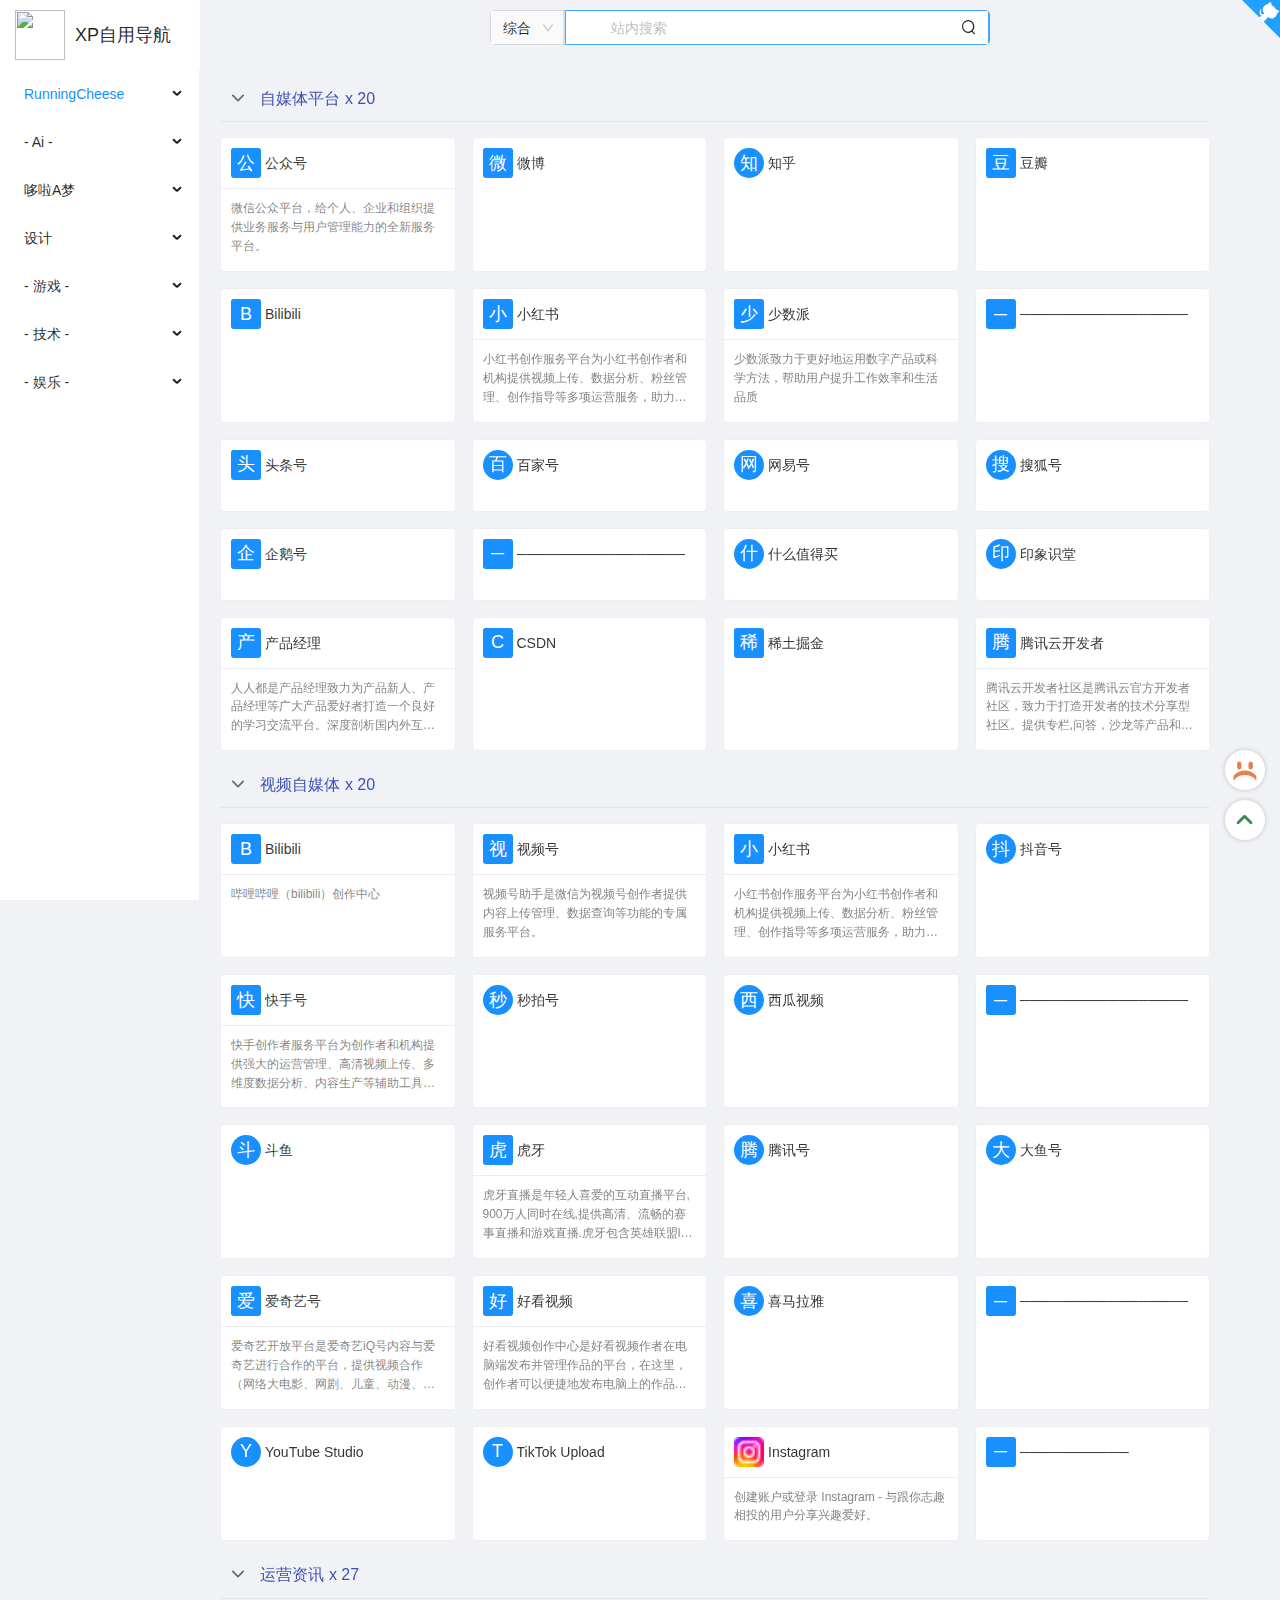
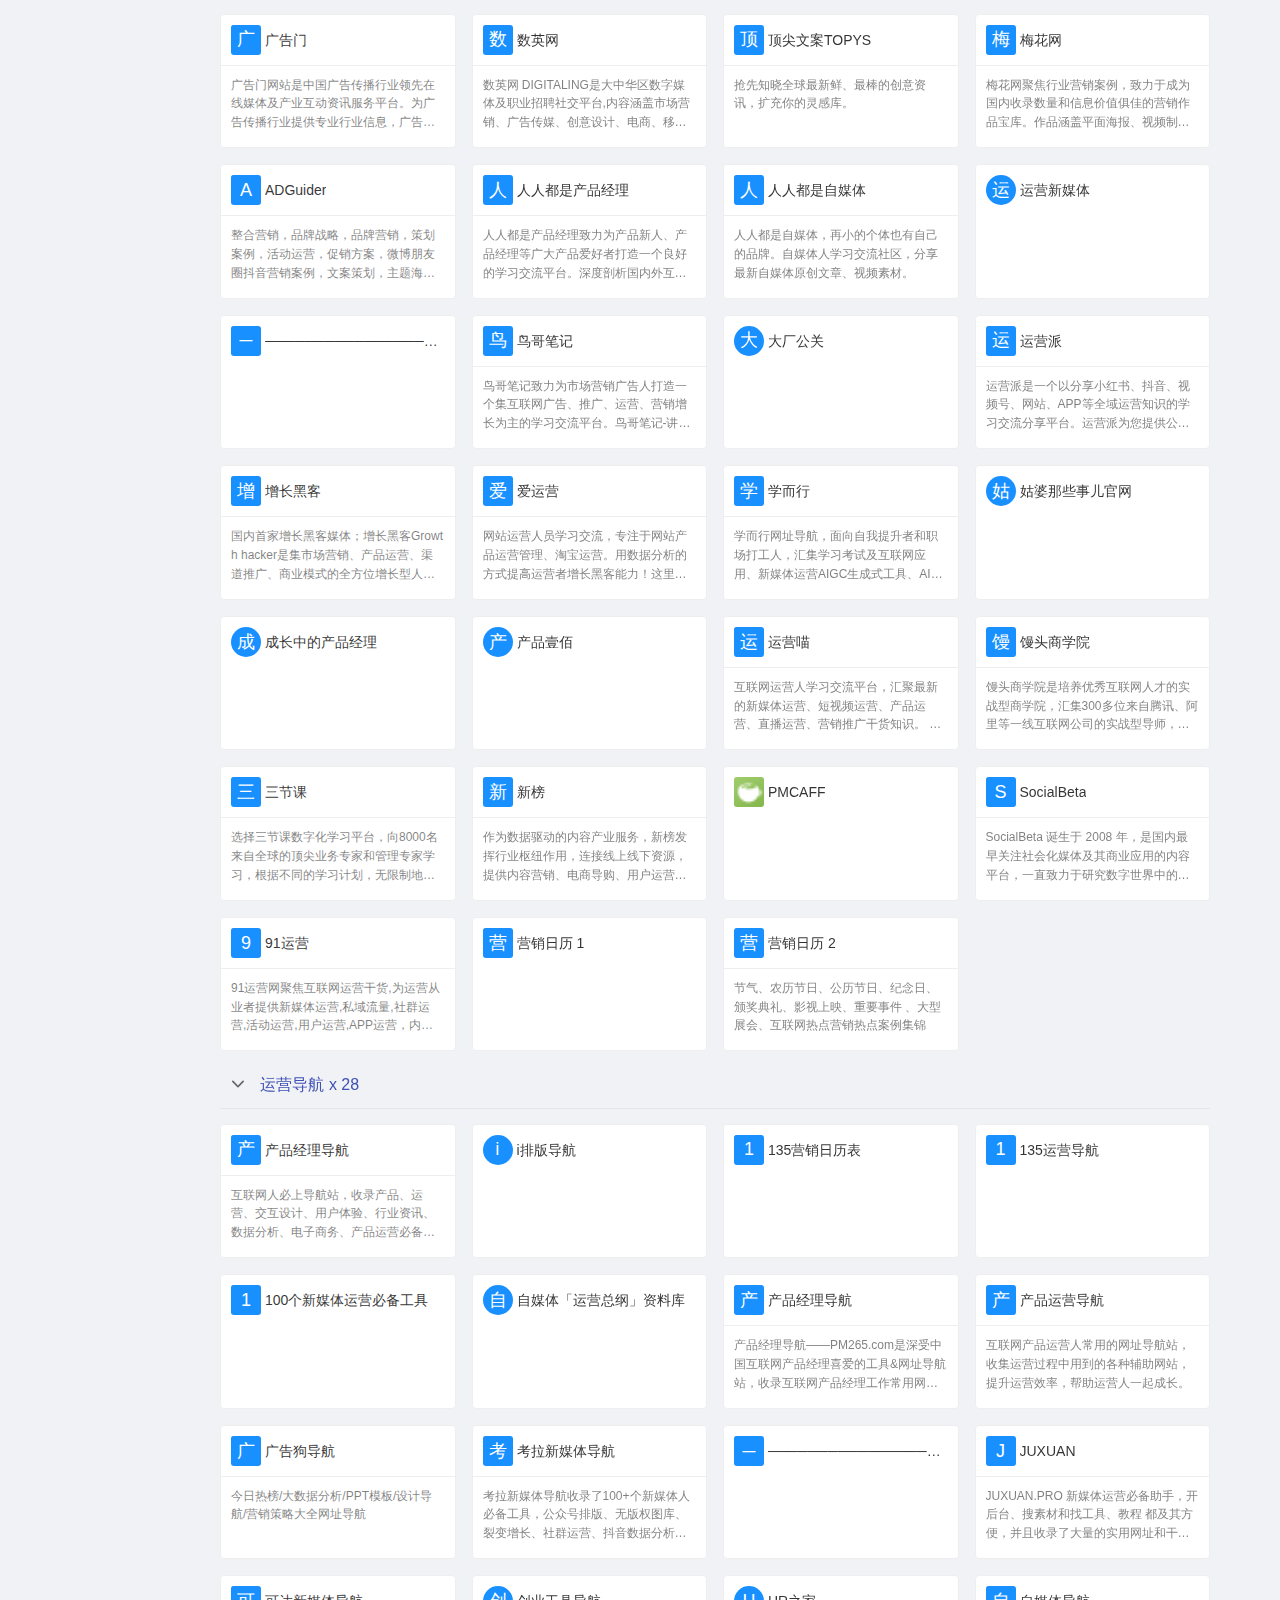
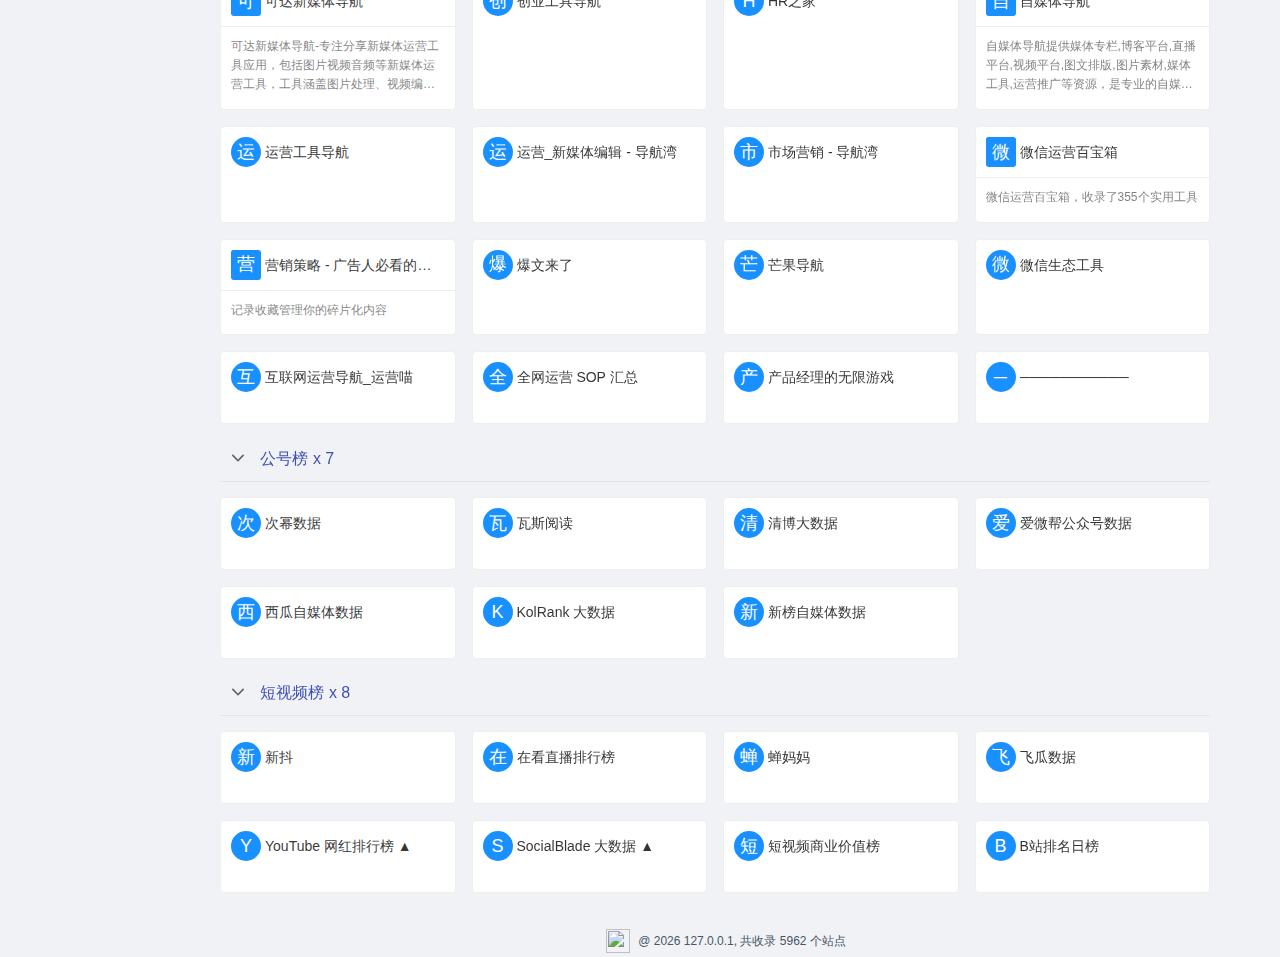
==== commit a237ed0d: "Deploying to gh-pages from @ xpxp23/nav@81b7c60f7551cfc8a2e33823a74285f1a347d30a 🚀" ====
--- a/index.html
+++ b/index.html
@@ -42,29 +42,18 @@
   <link rel="prefetch" href="//unpkg.com/ng-zorro-antd@19.1.0/ng-zorro-antd.dark.min.css"><!-- nav.config-end -->
     <!-- nav.headerContent-start -->
     <!-- nav.headerContent-end -->
-  <style>@layer theme{:root{--font-sans:ui-sans-serif, system-ui, sans-serif, "Apple Color Emoji", "Segoe UI Emoji", "Segoe UI Symbol", "Noto Color Emoji";--font-mono:ui-monospace, SFMono-Regular, Menlo, Monaco, Consolas, "Liberation Mono", "Courier New", monospace;--color-gray-600:oklch(.446 .03 256.802);--color-black:#000;--color-white:#fff;--spacing:.25rem;--text-xs:.75rem;--text-xs--line-height:calc(1 / .75);--text-base:1rem;--text-base--line-height:1.5 ;--font-weight-bold:700;--ease-in-out:cubic-bezier(.4, 0, .2, 1);--default-transition-duration:.15s;--default-transition-timing-function:cubic-bezier(.4, 0, .2, 1);--default-font-family:var(--font-sans);--default-font-feature-settings:var(--font-sans--font-feature-settings);--default-font-variation-settings:var( --font-sans--font-variation-settings );--default-mono-font-family:var(--font-mono);--default-mono-font-feature-settings:var( --font-mono--font-feature-settings );--default-mono-font-variation-settings:var( --font-mono--font-variation-settings )}}@layer base{*,:after,:before{box-sizing:border-box;margin:0;padding:0;border:0 solid}html{line-height:1.5;-webkit-text-size-adjust:100%;tab-size:4;font-family:var( --default-font-family, ui-sans-serif, system-ui, sans-serif, "Apple Color Emoji", "Segoe UI Emoji", "Segoe UI Symbol", "Noto Color Emoji" );font-feature-settings:var(--default-font-feature-settings, normal);font-variation-settings:var( --default-font-variation-settings, normal );-webkit-tap-highlight-color:transparent}body{line-height:inherit}svg{display:block;vertical-align:middle}}@-webkit-keyframes nprogress-spinner{0%{-webkit-transform:rotate(0deg)}to{-webkit-transform:rotate(360deg)}}html,body{width:100%;height:100%}*,*:before,*:after{box-sizing:border-box}html{font-family:sans-serif;line-height:1.15;-webkit-text-size-adjust:100%;-ms-text-size-adjust:100%;-ms-overflow-style:scrollbar;-webkit-tap-highlight-color:rgba(0,0,0,0)}@-ms-viewport{width:device-width}body{margin:0;color:#000000d9;font-size:14px;font-family:-apple-system,BlinkMacSystemFont,Segoe UI,Roboto,Helvetica Neue,Arial,Noto Sans,sans-serif,"Apple Color Emoji","Segoe UI Emoji",Segoe UI Symbol,"Noto Color Emoji";font-variant:tabular-nums;line-height:1.5715;background-color:#fff;font-feature-settings:"tnum"}html{--antd-wave-shadow-color:#1890ff;--scroll-bar:0}:root{--componentHeight:155px}html{-ms-text-size-adjust:100%;-webkit-text-size-adjust:100%}body{min-height:100vh;-webkit-font-smoothing:antialiased;-moz-osx-font-smoothing:grayscale;-webkit-overflow-scrolling:touch;font-size:14px}@property --tw-rotate-x{syntax:"*";inherits:false;initial-value:rotateX(0);}@property --tw-rotate-y{syntax:"*";inherits:false;initial-value:rotateY(0);}@property --tw-rotate-z{syntax:"*";inherits:false;initial-value:rotateZ(0);}@property --tw-skew-x{syntax:"*";inherits:false;initial-value:skewX(0);}@property --tw-skew-y{syntax:"*";inherits:false;initial-value:skewY(0);}@property --tw-border-style{syntax:"*";inherits:false;initial-value:solid;}@property --tw-font-weight{syntax:"*";inherits:false;}@property --tw-outline-style{syntax:"*";inherits:false;initial-value:solid;}@property --tw-blur{syntax:"*";inherits:false;}@property --tw-brightness{syntax:"*";inherits:false;}@property --tw-contrast{syntax:"*";inherits:false;}@property --tw-grayscale{syntax:"*";inherits:false;}@property --tw-hue-rotate{syntax:"*";inherits:false;}@property --tw-invert{syntax:"*";inherits:false;}@property --tw-opacity{syntax:"*";inherits:false;}@property --tw-saturate{syntax:"*";inherits:false;}@property --tw-sepia{syntax:"*";inherits:false;}@property --tw-drop-shadow{syntax:"*";inherits:false;}@property --tw-ease{syntax:"*";inherits:false;}</style><link rel="stylesheet" href="styles-GBESUBQI.css" media="print" onload="this.media='all'"><noscript><link rel="stylesheet" href="styles-GBESUBQI.css"></noscript></head>
+  <style>@layer theme{:root{--font-sans:ui-sans-serif, system-ui, sans-serif, "Apple Color Emoji", "Segoe UI Emoji", "Segoe UI Symbol", "Noto Color Emoji";--font-mono:ui-monospace, SFMono-Regular, Menlo, Monaco, Consolas, "Liberation Mono", "Courier New", monospace;--color-gray-600:oklch(.446 .03 256.802);--color-black:#000;--color-white:#fff;--spacing:.25rem;--text-xs:.75rem;--text-xs--line-height:calc(1 / .75);--text-base:1rem;--text-base--line-height:1.5 ;--font-weight-bold:700;--ease-in-out:cubic-bezier(.4, 0, .2, 1);--default-transition-duration:.15s;--default-transition-timing-function:cubic-bezier(.4, 0, .2, 1);--default-font-family:var(--font-sans);--default-font-feature-settings:var(--font-sans--font-feature-settings);--default-font-variation-settings:var( --font-sans--font-variation-settings );--default-mono-font-family:var(--font-mono);--default-mono-font-feature-settings:var( --font-mono--font-feature-settings );--default-mono-font-variation-settings:var( --font-mono--font-variation-settings )}}@layer base{*,:after,:before{box-sizing:border-box;margin:0;padding:0;border:0 solid}html{line-height:1.5;-webkit-text-size-adjust:100%;tab-size:4;font-family:var( --default-font-family, ui-sans-serif, system-ui, sans-serif, "Apple Color Emoji", "Segoe UI Emoji", "Segoe UI Symbol", "Noto Color Emoji" );font-feature-settings:var(--default-font-feature-settings, normal);font-variation-settings:var( --default-font-variation-settings, normal );-webkit-tap-highlight-color:transparent}body{line-height:inherit}}@-webkit-keyframes nprogress-spinner{0%{-webkit-transform:rotate(0deg)}to{-webkit-transform:rotate(360deg)}}html,body{width:100%;height:100%}*,*:before,*:after{box-sizing:border-box}html{font-family:sans-serif;line-height:1.15;-webkit-text-size-adjust:100%;-ms-text-size-adjust:100%;-ms-overflow-style:scrollbar;-webkit-tap-highlight-color:rgba(0,0,0,0)}@-ms-viewport{width:device-width}body{margin:0;color:#000000d9;font-size:14px;font-family:-apple-system,BlinkMacSystemFont,Segoe UI,Roboto,Helvetica Neue,Arial,Noto Sans,sans-serif,"Apple Color Emoji","Segoe UI Emoji",Segoe UI Symbol,"Noto Color Emoji";font-variant:tabular-nums;line-height:1.5715;background-color:#fff;font-feature-settings:"tnum"}html{--antd-wave-shadow-color:#1890ff;--scroll-bar:0}:root{--componentHeight:155px}html{-ms-text-size-adjust:100%;-webkit-text-size-adjust:100%}body{min-height:100vh;-webkit-font-smoothing:antialiased;-moz-osx-font-smoothing:grayscale;-webkit-overflow-scrolling:touch;font-size:14px}@property --tw-rotate-x{syntax:"*";inherits:false;initial-value:rotateX(0);}@property --tw-rotate-y{syntax:"*";inherits:false;initial-value:rotateY(0);}@property --tw-rotate-z{syntax:"*";inherits:false;initial-value:rotateZ(0);}@property --tw-skew-x{syntax:"*";inherits:false;initial-value:skewX(0);}@property --tw-skew-y{syntax:"*";inherits:false;initial-value:skewY(0);}@property --tw-border-style{syntax:"*";inherits:false;initial-value:solid;}@property --tw-font-weight{syntax:"*";inherits:false;}@property --tw-outline-style{syntax:"*";inherits:false;initial-value:solid;}@property --tw-blur{syntax:"*";inherits:false;}@property --tw-brightness{syntax:"*";inherits:false;}@property --tw-contrast{syntax:"*";inherits:false;}@property --tw-grayscale{syntax:"*";inherits:false;}@property --tw-hue-rotate{syntax:"*";inherits:false;}@property --tw-invert{syntax:"*";inherits:false;}@property --tw-opacity{syntax:"*";inherits:false;}@property --tw-saturate{syntax:"*";inherits:false;}@property --tw-sepia{syntax:"*";inherits:false;}@property --tw-drop-shadow{syntax:"*";inherits:false;}@property --tw-ease{syntax:"*";inherits:false;}</style><link rel="stylesheet" href="styles-GBESUBQI.css" media="print" onload="this.media='all'"><noscript><link rel="stylesheet" href="styles-GBESUBQI.css"></noscript></head>
   <script>
     window.__TITLE__ = document.title
   </script>
   <body class="dark-scrollbar-border" id="x-j-h">
     <app-xiejiahe>
-      <!-- nav.loading-start --><style>
-  @keyframes r {
-    0% { transform: rotate(0deg); } 100% { transform: rotate(45deg); }
-  }
-  svg.gear {
-    margin-bottom: 15px;
-    animation: r .5s infinite linear;
-  }
-</style>
-<div style="position: fixed;top: 0;left: 0;right: 0;bottom: 0;text-align: center;display: flex;justify-content: center;align-items: center;font-size: 14px; flex-direction: column;background: linear-gradient(45deg,#222428,#444856);">
-  <svg class="gear" style="width:64px" xmlns="http://www.w3.org/2000/svg" viewBox="0 0 100 100"><path id="p" fill="#fdb" d="M94.1 58.8c.6-2.8.9-5.8.9-8.8s-.3-6-.9-8.8l-11.7-.4c-.7-2.6-1.7-5-3-7.3l8-8.5c-3.3-4.9-7.5-9.2-12.5-12.5l-8.5 8c-2.3-1.3-4.7-2.3-7.3-3l-.3-11.6C56 5.3 53 5 50 5s-6 .3-8.8.9l-.4 11.7c-2.6.7-5 1.7-7.3 3l-8.5-8c-4.9 3.3-9.2 7.5-12.5 12.5l8 8.5c-1.3 2.3-2.3 4.7-3 7.3l-11.6.3C5.3 44 5 47 5 50s.3 6 .9 8.8l11.7.4c.7 2.6 1.7 5 3 7.3l-8 8.5c3.3 4.9 7.5 9.2 12.5 12.5l8.5-8c2.3 1.3 4.7 2.3 7.3 3l.4 11.7c2.7.5 5.7.8 8.7.8s6-.3 8.8-.9l.4-11.7c2.6-.7 5-1.7 7.3-3l8.5 8c4.9-3.3 9.2-7.5 12.5-12.5l-8-8.5c1.3-2.3 2.3-4.7 3-7.3l11.6-.3zM50 66.9c-9.3 0-16.9-7.6-16.9-16.9S40.7 33.1 50 33.1 66.9 40.7 66.9 50 59.3 66.9 50 66.9z"/></svg>
-  <div style="color:#6c757d;font-size: 18px;">Loading...</div>
-</div><!-- nav.loading-end -->
+      <!-- nav.loading-start --><style>.l__1{z-index:999;position:fixed;top:0;left:0;right:0;bottom:0;background-color:#fff;display:flex;align-items:center;justify-content:center;flex-direction:column;}.l__2{width:200px;height:200px;background:url("https://gcore.jsdelivr.net/gh/xjh22222228/public@gh-pages/nav/0020f4d5-9f70-4b7f-87d4-61310d1db8d1.svg");background-repeat:repeat;}.l__3{font-size:18px;margin-top:15px;font-weight:bold;color:#000;}</style>
+<div class="l__1"><div class="l__2"></div><div class="l__3">......</div></div><!-- nav.loading-end -->
     </app-xiejiahe>
 
     <!-- nav.seo-start -->
-<div data-url="https://github.com/xjh22222228/nav" data-server-time="1740985794093" data-a="x.i.e-jiahe" data-date="2025-03-03 15:09:54" id="META-NAV" style="z-index:-1;position:fixed;top:-10000vh;left:-10000vh;">
+<div data-url="https://github.com/xjh22222228/nav" data-server-time="1740985941908" data-a="x.i.e-jiahe" data-date="2025-03-03 15:12:21" id="META-NAV" style="z-index:-1;position:fixed;top:-10000vh;left:-10000vh;">
 <div>公众号</div><div>微博</div><div>知乎</div><div>豆瓣</div><div>Bilibili</div><div>小红书</div><div>少数派</div><div>─────────────────</div><div>头条号</div><div>百家号</div><div>网易号</div><div>搜狐号</div><div>企鹅号</div><div>─────────────────</div><div>什么值得买</div><div>印象识堂</div><div>产品经理</div><div>CSDN</div><div>稀土掘金</div><div>腾讯云开发者</div><div>Bilibili</div><div>视频号</div><div>小红书</div><div>抖音号</div><div>快手号</div><div>秒拍号</div><div>西瓜视频</div><div>─────────────────</div><div>斗鱼</div><div>虎牙</div><div>腾讯号</div><div>大鱼号</div><div>爱奇艺号</div><div>好看视频</div><div>喜马拉雅</div><div>─────────────────</div><div>YouTube Studio</div><div>TikTok Upload</div><div>Instagram</div><div>───────────</div><div>广告门</div><div>数英网</div><div>顶尖文案TOPYS</div><div>梅花网</div><div>ADGuider</div><div>人人都是产品经理</div><div>人人都是自媒体</div><div>运营新媒体</div><div>───────────────────</div><div>鸟哥笔记</div><div>大厂公关</div><div>运营派</div><div>增长黑客</div><div>爱运营</div><div>学而行</div><div>姑婆那些事儿官网</div><div>成长中的产品经理</div><div>产品壹佰</div><div>运营喵</div><div>馒头商学院</div><div>三节课</div><div>新榜</div><div>PMCAFF</div><div>SocialBeta</div><div>91运营</div><div>营销日历 1</div><div>营销日历 2</div><div>产品经理导航</div><div>i排版导航</div><div>135营销日历表</div><div>135运营导航</div><div>100个新媒体运营必备工具</div><div>自媒体「运营总纲」资料库</div><div>产品经理导航</div><div>产品运营导航</div><div>广告狗导航</div><div>考拉新媒体导航</div><div>───────────────────</div><div>JUXUAN</div><div>可达新媒体导航</div><div>创业工具导航</div><div>HR之家</div><div>自媒体导航</div><div>运营工具导航</div><div>运营_新媒体编辑 - 导航湾</div><div>市场营销 - 导航湾</div><div>微信运营百宝箱</div><div>营销策略 - 广告人必看的网站</div><div>爆文来了</div><div>芒果导航</div><div>微信生态工具</div><div>互联网运营导航_运营喵</div><div>全网运营 SOP 汇总</div><div>产品经理的无限游戏</div><div>───────────</div><div>次幂数据</div><div>瓦斯阅读</div><div>清博大数据</div><div>爱微帮公众号数据</div><div>西瓜自媒体数据</div><div>KolRank 大数据</div><div>新榜自媒体数据</div><div>新抖</div><div>在看直播排行榜</div><div>蝉妈妈</div><div>飞瓜数据</div><div>YouTube 网红排行榜 ▲</div><div>SocialBlade 大数据 ▲</div><div>短视频商业价值榜</div><div>B站排名日榜</div><div>─────国内热榜─────</div><div>今日热榜</div><div>Rebang</div><div>AnyKnew</div><div>什么值得看</div><div>─────热搜排行榜────</div><div>微博热搜</div><div>百度热搜</div><div>知乎热榜</div><div>知乎日报</div><div>知乎圆桌</div><div>B 站排行榜</div><div>B 站专栏排行</div><div>贴吧热议榜单</div><div>豆瓣讨论精选</div><div>虎扑社区热帖</div><div>─────国外热榜─────</div><div>Buzzing</div><div>SpikeNews</div><div>Upstract</div><div>HackerNews</div><div>HackerNews 搜索</div><div>Reddit List</div><div>Reddit List ▲</div><div>科技新闻 - TechURLs</div><div>─────行业热榜─────</div><div>财经新闻 - FinURLs</div><div>硬件新闻 - HwURLs</div><div>科学新闻 - SciURLs</div><div>开发新闻 - DevURLs</div><div>物理新闻 - PhysURLs</div><div>数学新闻 - MathURLs</div><div>Linux 新闻 - TuxURLs</div><div>───────────</div><div>─────国内网站─────</div><div>微博</div><div>微信</div><div>知乎</div><div>贴吧</div><div>豆瓣</div><div>果壳</div><div>即刻</div><div>虎扑</div><div>小红书</div><div>今日头条</div><div>QQ空间</div><div>─────国外网站─────</div><div>Quora</div><div>Twitter</div><div>TikTok</div><div>Facebook</div><div>Instagram</div><div>Pinterest</div><div>Reddit</div><div>Medium</div><div>Substack</div><div>Telegram</div><div>Discord</div><div>─────国内问答─────</div><div>知乎</div><div>百度知道</div><div>百度经验</div><div>知识星球</div><div>问答库</div><div>考试酷</div><div>雨露学习互助</div><div>SegmentFault</div><div>V2EX 问答</div><div>搜狗明医</div><div>搜外问答</div><div>天天问</div><div>─────国外问答─────</div><div>Quora</div><div>Answers</div><div>wikiHow</div><div>WikiHow中文</div><div>Ask Reddit</div><div>Stack Exchange</div><div>Wolfram_Alpha</div><div>Diffen</div><div>使用介绍</div><div>───────RSS 阅读─────</div><div>Inoreader 国内版</div><div>Inoreader ▲</div><div>Feedly ▲</div><div>Feeder.co ▲</div><div>───────RSS 订阅─────</div><div>RSSHub ▲</div><div>RSSHub 镜像</div><div>Feedly Discover ▲</div><div>Feeddd</div><div>Feeddd txt</div><div>Open RSS</div><div>html2rss</div><div>RSS Box</div><div>RSS.app __</div><div>───────RSS 生成─────</div><div>PolitePol</div><div>Feed43 ▲</div><div>FetchRSS</div><div>FiveFilters.org</div><div>FeedEx 全文 RSS</div><div>Distill RSS 拓展生成器</div><div>RSS 多源合并工具</div><div>RSS 转 JSON</div><div>───────RSS 知识─────</div><div>RSS 历史</div><div>RSS 订阅源</div><div>RSS 阅读器</div><div>ALL About RSS</div><div>All About RSS TG</div><div>───────────</div><div>─────门户网站─────</div><div>腾讯新闻</div><div>网易新闻</div><div>凤凰新闻</div><div>谷歌新闻</div><div>ZAKER</div><div>本地宝</div><div>─────新闻核实─────</div><div>新闻后续</div><div>有据核查</div><div>科学辟谣</div><div>─────新闻网站─────</div><div>人民日报</div><div>观察者网</div><div>界面新闻</div><div>澎湃新闻</div><div>南方周末</div><div>─────英国新闻─────</div><div>BBC</div><div>BBC 中文</div><div>经济学人</div><div>金融时报</div><div>金融时报中文</div><div>卫报</div><div>─────美国新闻─────</div><div>CNN</div><div>时代周刊</div><div>纽约时报</div><div>纽约时报中文</div><div>华尔街日报</div><div>华尔街日报中文</div><div>洛杉矶时报</div><div>华盛顿邮报</div><div>纽约客</div><div>今日美国</div><div>福克斯新闻</div><div>─────海外新闻─────</div><div>俄罗斯 - RT</div><div>新加坡 - 联合早报</div><div>日本 - 日经中文网</div><div>大陆 - 环球时报</div><div>大陆 - CGTN</div><div>北美 - Redian</div><div>香港 - 香港01</div><div>台湾 - 聯合新聞</div><div>─────图解新闻─────</div><div>网易数读</div><div>图解百科</div><div>数据新闻</div><div>数字之道</div><div>图解天下</div><div>新闻百科</div><div>图解新闻</div><div>──────信息图─────</div><div>品玩</div><div>199IT</div><div>Visually</div><div>Piktochart</div><div>The Pudding</div><div>Information is Beautiful</div><div>Designspiration</div><div>Daily Infographic</div><div>Best Infographics</div><div>Daily Infographic</div><div>Cool Infographics</div><div>─────数据可视化────</div><div>镝数图表</div><div>Data Viz Project</div><div>Visual Capitalist</div><div>Understanding Money</div><div>Infogram</div><div>Viborc</div><div>───────────</div><div>SooPAT 专利搜索</div><div>全球资产排行榜</div><div>全球经济数据查询网站</div><div>199IT 行业研究报告</div><div>IT 桔子信息数据库</div><div>新经济倒闭公司数据库</div><div>艾媒网 - 新行业研究报告</div><div>中国地铁数据库</div><div>交通拥堵延时指数</div><div>─────────────────</div><div>中文网站排行榜</div><div>中国网站排行榜</div><div>中国公司排行榜</div><div>中国行业排行榜</div><div>财富世界 500 强</div><div>亿欧企业排行榜</div><div>百度行业排行</div><div>大学权威排名</div><div>─────国家信息─────</div><div>国家职业资格证书查询</div><div>国家企业信用信息公示</div><div>中国人民银行征信中心</div><div>被执行人信息查询</div><div>国家标准全文公开</div><div>国家统计局数据</div><div>学信网学历查询</div><div>─────企业信息─────</div><div>天眼查</div><div>企查查</div><div>行行查</div><div>启信宝</div><div>钉钉企业查询</div><div>─────世界信息─────</div><div>语言代码表</div><div>国家代码表</div><div>世界行政区划</div><div>世界人口实时统计</div><div>世界人口实时统计</div><div>各国护照效力排行榜</div><div>护照免签国家查询工具</div><div>联合国数据库</div><div>全球幸福指数</div><div>世界各地车牌合集</div><div>───────────</div><div>微热点</div><div>百度指数</div><div>谷歌趋势</div><div>抖音巨量算数</div><div>爱奇艺风云榜</div><div>新浪汽车指数</div><div>知微舆论场</div><div>知微事见</div><div>────互联网指数────</div><div>全球网站技术调查报告</div><div>StatCounter 统计</div><div>艾瑞互联网指数</div><div>互联网数据报告</div><div>互联网使用人口统计</div><div>────手机应用榜────</div><div>CQASO</div><div>艾瑞指数</div><div>TalkingData</div><div>移动观象台</div><div>七麦数据</div><div>蝉大师</div><div>小程序排行榜</div><div>果汁排行榜</div><div>─────常用引擎─────</div><div>百度</div><div>搜狗</div><div>必应</div><div>谷歌</div><div>Google US</div><div>─────繁体引擎─────</div><div>Google 台湾</div><div>Yahoo 台湾</div><div>百度 台湾</div><div>─────区域引擎─────</div><div>俄国 Yandex</div><div>俄国 Rambler</div><div>美国 Ask</div><div>美国 AOL</div><div>美国 Yahoo</div><div>加国 HotBot</div><div>法国 Qwant</div><div>德国 Fireball</div><div>韩国 NAVER</div><div>日本 Google</div><div>日本 Yahoo</div><div>使用介绍</div><div>─────谷歌搜索─────</div><div>浙江大学谷歌镜像</div><div>心灵之约_ 水朝夕_csxy@123</div><div>爱思搜索</div><div>SearX.space</div><div>SearX</div><div>F 搜</div><div>─────谷歌学术─────</div><div>思谋学术</div><div>熊猫学术</div><div>谷歌地图在线</div><div>学术资源搜索</div><div>─────其它镜像─────</div><div>MirrorSite 合集</div><div>TikTok镜像</div><div>维基百科</div><div>TikTok镜像2</div><div>Invidious油管镜像</div><div>StackOverflow 镜像</div><div>─────聚合搜索─────</div><div>浏览器聚合搜索</div><div>Baidugle</div><div>快搜</div><div>查司令</div><div>多搜搜</div><div>无追搜索</div><div>轻略搜索</div><div>蚂蚁网络</div><div>书签库聚合</div><div>SOU.BEST</div><div>小不点搜索</div><div>─────搜索工具─────</div><div>iTab</div><div>CSDN Tab</div><div>Infinity Tab</div><div>DUANG AI 标签页</div><div>让我帮你谷歌一下</div><div>让我帮你百度一下</div><div>─────特色引擎─────</div><div>WolframAlpha</div><div>公益搜索引擎</div><div>官方网站搜索</div><div>搜索联想词查询</div><div>远古网站搜索引擎</div><div>远古 Gif 搜索引擎</div><div>U2B 字幕搜索引擎</div><div>谷歌删除内容搜索</div><div>谷歌数据集搜索引擎</div><div>─────网页存档─────</div><div>2tool.top 快照查询</div><div>WebArchive 存档查询</div><div>ArchiveToday 存档工具</div><div>─────匿踪搜索─────</div><div>非凡搜索</div><div>Backdata</div><div>DuckDuckGo</div><div>Startpage</div><div>─────元搜索引擎────</div><div>WebCrawler</div><div>InfoSpace</div><div>───────────</div><div>─────图片搜索─────</div><div>百度图片</div><div>百度图片极简版</div><div>搜狗图片</div><div>Bing Images</div><div>Yandex Images</div><div>Google Images</div><div>花瓣</div><div>Pinterest</div><div>500px</div><div>Flickr</div><div>─────聚合搜索─────</div><div>OpenVerse</div><div>EveryPixel</div><div>Pixelmob</div><div>Librestock</div><div>Shutterdial</div><div>CC0</div><div>标小志</div><div>Colorhub</div><div>使用介绍</div><div>─────第一梯队─────</div><div>PixaBay __</div><div>Pexels</div><div>PxHere</div><div>Unsplash</div><div>Unsplash 镜像</div><div>StockSnap</div><div>Hippopx</div><div>Piqsels</div><div>Burst</div><div>KissCC0</div><div>─────第二梯队─────</div><div>FreeImages</div><div>FreePhotos</div><div>Stockio</div><div>ISO Republic</div><div>Barnimages</div><div>NegativeSpace</div><div>Picjumbo</div><div>Stock Vault</div><div>LibreShot</div><div>Picography</div><div>Kaboompics</div><div>Life of Pix</div><div>Free Nature Stock</div><div>使用介绍</div><div>─────日本图库─────</div><div>PhotoCK</div><div>Pakutaso</div><div>.foto project</div><div>GIRLY DROP</div><div>原寸画像検索</div><div>Regeld</div><div>─────专用图库─────</div><div>美食图库 _ Foodiesfeed</div><div>美食图库 _ Foodie Factor</div><div>旅行图库 _ BucketListly</div><div>旅行图库 _ Bucketlistly</div><div>动物图库 _ Random Animal</div><div>创意图库 _ Gratisography</div><div>非洲图片 _ Iwaria</div><div>使用介绍</div><div>───────────</div><div>─────通用引擎─────</div><div>Google Image</div><div>Yandex Images</div><div>Yandex Images EU</div><div>Bing Images</div><div>Tineye Image ▲</div><div>百度识图</div><div>搜狗识图</div><div>360识图</div><div>反向图像搜索 1</div><div>反向图像搜索 2</div><div>ImgOps 聚合搜索</div><div>─────独立引擎─────</div><div>immerse</div><div>Pinterest</div><div>Wallhaven</div><div>Freepik</div><div>搜图神器</div><div>FindThatMeme</div><div>逗比拯救世界</div><div>────── AI 引擎 ─────</div><div>Lexica</div><div>Enterpix</div><div>Have I been Trained</div><div>Image Identification</div><div>─────动漫引擎─────</div><div>IQDB</div><div>3D IQDB</div><div>SauceNAO</div><div>Ascii2d</div><div>Trace.moe</div><div>─────物体识别─────</div><div>人脸搜索 _ PimEyes ▲</div><div>人脸识别 _ Xslist ▲</div><div>人脸识别 _ Pornstarbyface ▲</div><div>鸟类识别 _ NSII</div><div>植物识别 _ iPlant 植物智</div><div>植物识别 _ Plant.id</div><div>专利识别 _ WIPO</div><div>专利识别 _ EUIPO</div><div>使用说明</div><div>───────GIF 搜索─────</div><div>SooGIF</div><div>GIPHY</div><div>Gfycat</div><div>Coub</div><div>MakeAGif</div><div>GifCities</div><div>───────GIF 编辑─────</div><div>EZGIF</div><div>SOOGIF</div><div>ILOVEIMG</div><div>Gickr</div><div>Gif-in-Gif</div><div>Make A Gif</div><div>GIF中文网</div><div>GIF 压缩</div><div>GIF 倒转</div><div>GIF 合并</div><div>GIF 裁剪</div><div>GIF 抽帧</div><div>GIF 分解</div><div>───────GIF 工具─────</div><div>GIF 反转生成器</div><div>GIF 在线编辑器</div><div>GIF 加字幕</div><div>MsGif</div><div>在线视频转 GIF</div><div>U2B 视频转 GIF</div><div>─────高清壁纸─────</div><div>Wallhaven __</div><div>Unsplash __</div><div>WallpapersHome __</div><div>WallpaperCave</div><div>WallpaperCraft</div><div>WallpaperAbyss</div><div>WallpapersAccess</div><div>4KWallpapers</div><div>10Wallpaper</div><div>Wallroom</div><div>WallHere</div><div>极简壁纸</div><div>彼岸图网</div><div>─────手机壁纸─────</div><div>Wallspic</div><div>3G壁纸</div><div>壁纸湖</div><div>ZEDGE</div><div>35Photo</div><div>PAPERS.co</div><div>─────系统壁纸─────</div><div>壁纸论坛 _ Reddit Wallpaper</div><div>必应壁纸 _ 必应壁纸图库</div><div>必应壁纸 _ Bing Wallpaper</div><div>必应壁纸 _ Bing Archive</div><div>Win 壁纸 _ WallpaperHub</div><div>Win 壁纸 _ 微软官方壁纸</div><div>Mac 壁纸 _ DynamicWallpaperClub</div><div>Mac 壁纸 _ WallpaperHome</div><div>Mac 壁纸 _ AllMacWallpaper</div><div>─────特色壁纸─────</div><div>AI 壁纸 _ Catjourney</div><div>电影壁纸 _ Moviemania</div><div>游戏壁纸 _ GameWallpaper</div><div>动漫壁纸 _ KonaChan</div><div>动漫壁纸 _ Anime Pictures</div><div>天文壁纸 _ ESO</div><div>天文壁纸 _ NASA</div><div>科幻壁纸_ GTGRAPHICS</div><div>极简壁纸 _ SimpleDesktops</div><div>语录壁纸 _ Quotefancy</div><div>花卉壁纸 _ Kwaitki Wallpaer</div><div>古风壁纸 _ 故宫壁纸</div><div>───────────</div><div>─────聚合网盘─────</div><div>小云搜索</div><div>UP云搜</div><div>易搜</div><div>咔帕搜索</div><div>西瓜搜搜</div><div>爱盘搜</div><div>千帆搜索</div><div>─────付费网盘─────</div><div>万网搜</div><div>毕方铺 __</div><div>大力盘</div><div>小马盘</div><div>─────网盘工具─────</div><div>城通网盘解析器 1</div><div>城通网盘解析器 2</div><div>天翼直链解析下载</div><div>网盘外链获取工具</div><div>网盘链接提取码查询</div><div>使用介绍</div><div>─────百度网盘─────</div><div>小白盘</div><div>兄弟盘</div><div>盘么么</div><div>熊猫搜盘</div><div>点点文档</div><div>45256 搜索</div><div>有料资源搜索</div><div>数据搜索</div><div>学霸盘</div><div>学搜搜</div><div>云盘狗</div><div>热盘搜</div><div>飞鱼盘搜</div><div>─────阿里网盘─────</div><div>YaPan</div><div>猫狸盘搜</div><div>猫狸云搜索</div><div>阿里云盘搜索神器</div><div>───────TG 网盘─────</div><div>Meow.TG</div><div>TGSO.PRO</div><div>Sssoou.com</div><div>Telemetrio</div><div>─────其他网盘─────</div><div>夸克来搜一下</div><div>Vpan微盘</div><div>───────────</div><div>─────国外磁力─────</div><div>BTSOW ▲</div><div>BTSOW 发布页</div><div>Kickass ▲</div><div>TorrentKitty ▲</div><div>Torrent Kitty 发布页</div><div>磁力聚合搜索 ▲</div><div>RARBG ▲</div><div>Zooqle ▲</div><div>Tokyo Toshokan</div><div>动漫 _ Nyaa</div><div>动漫 _ 動漫花園</div><div>动漫 _ 爱恋动漫</div><div>音乐 _ RockBox</div><div>音乐 _ Mixtape</div><div>电视剧 _ EZTV</div><div>音频书 _ AudioBook Bay</div><div>─────磁力代理─────</div><div>Immortal Proxy</div><div>Unblockit</div><div>Torrends</div><div>UnblockSource</div><div>TorrentBay</div><div>─────国内磁力─────</div><div>磁力搜</div><div>BTSearch</div><div>奇妙搜索</div><div>磁力猫</div><div>磁力猫发布页</div><div>BT1207</div><div>BT1207 发布页</div><div>搜多多发布页</div><div>吃力网发布页</div><div>磁力海布页</div><div>磁力树</div><div>无极磁链</div><div>吴签磁力</div><div>神秘代码</div><div>使用说明</div><div>─────离线网盘─────</div><div>百度网盘</div><div>迅雷云盘</div><div>123云盘</div><div>115</div><div>PikPak</div><div>磁力空间</div><div>Webtor.io</div><div>─────TrackingList──────</div><div>Trackers List 1 ▲</div><div>Trackers List 2</div><div>Trackers List 3</div><div>─────磁力转换─────</div><div>种子转磁力工具</div><div>种子转磁力工具 1</div><div>磁力转种子工具 2</div><div>磁力转种子工具 3</div><div>─────磁力工具─────</div><div>查看磁力资源截图</div><div>迅雷专用链接转换</div><div>百家姓转磁力链接</div><div>种子文件解析工具</div><div>磁力链接解析工具</div><div>我知道你下载了什么</div><div>使用说明</div><div>生成二维码</div><div>油猴脚本下载</div><div>编辑当前网页</div><div>自动滚屏</div><div>高亮关键词</div><div>网页简体转换</div><div>百度搜索</div><div>使用说明</div><div>使用说明</div><div>查看所有链接</div><div>谷歌以图搜图</div><div>表格增加边框</div><div>查看浏览器 UA</div><div>屏幕尺子</div><div>IP 查询</div><div>───── 工具箱 ─────</div><div>云设</div><div>帮小忙</div><div>偷懒工具</div><div>MikuTools</div><div>独特工具箱</div><div>孟坤工具箱</div><div>九蛙工具箱</div><div>一个工具箱</div><div>一个木函工具箱</div><div>───────────────────</div><div>67工具网</div><div>在线小工具</div><div>站长工具导航</div><div>TOOLFK工具网</div><div>Eu精品资源合集</div><div>WebBrowserTools</div><div>在线尺子</div><div>在线量角器</div><div>在线计算器</div><div>FlipClock.us</div><div>FlipClock.com</div><div>在线翻页时钟</div><div>倒计时图片生成器</div><div>在线 IP 查询</div><div>高精度 IP 定位</div><div>IP 地址批量查询</div><div>在线网速测试</div><div>批量打开网址 1</div><div>批量打开网址 2</div><div>软件快捷键查询</div><div>文件拓展名查询</div><div>在线批量重命名</div><div>压缩包在线提取</div><div>多国语言输入键盘</div><div>───────────</div><div>─────特殊符号─────</div><div>符号库</div><div>特殊符号</div><div>特殊符号大全</div><div>神奇文字符号</div><div>Glyphy</div><div>CopyChar</div><div>Cool Symbols</div><div>Unicode</div><div>Unicode字符百科</div><div>绘画找符号 _ 特殊字</div><div>绘画找符号 _ Shapecatcher</div><div>─────颜文字──────</div><div>萌码</div><div>颜文字</div><div>颜文字表情网</div><div>颜文字大全</div><div>─────Emoji───────</div><div>SearchEmoji</div><div>Get Emoji</div><div>EmojiAll</div><div>Emoji cheat sheet</div><div>Emoji Homepage</div><div>Emoji Keyboard</div><div>EmojiXD</div><div>EmojiCopy</div><div>Emoji表情大全</div><div>Emoji Guide</div><div>Emojipedia</div><div>Emoji_</div><div>──────Emoji 工具─────</div><div>Emoji Mix</div><div>Emoji 表情合成器</div><div>抽象话生成器</div><div>Apple Emoji Dic</div><div>─────文字云─────</div><div>美寄词云</div><div>微词云</div><div>易词云</div><div>词云图文字</div><div>懒人图云</div><div>WordArt</div><div>Word Cloud</div><div>TagCrowd</div><div>WordItOut</div><div>─────字符图─────</div><div>Text-Image</div><div>IMG2TXT</div><div>TAAG</div><div>Kammerl</div><div>ASCIIFlow</div><div>QQ字符画</div><div>字符字生成器</div><div>字组字</div><div>图片转字符画工具</div><div>─────字符艺术图─────</div><div>字符画艺术图 _ fsymbols ▲</div><div>字符画艺术图 _ AsciiFlow</div><div>动态粒子字体 _ CodePen</div><div>字体涂鸦绘图 _ Texter</div><div>───────────</div><div>───── PhotoShop ─────</div><div>Photopea</div><div>Photopea 2 __</div><div>Photopea 3</div><div>Photopea 4</div><div>在线 PS</div><div>在线 PS 2</div><div>─────在线修图─────</div><div>Polarr V2</div><div>Polarr V3</div><div>泼辣修图</div><div>PhotoKit</div><div>Pho.to</div><div>Edit_Photo</div><div>─────在线设计─────</div><div>稿定设计</div><div>创客贴</div><div>Canva</div><div>DesignCap</div><div>图夫设计</div><div>阿里创意</div><div>─────矢量设计─────</div><div>Boxy SVG</div><div>SVG-edit</div><div>SVG-edit 2</div><div>Method Draw</div><div>Method Draw 2</div><div>Vectorpea</div><div>─────在线画板─────</div><div>AutoDraw</div><div>Excalidraw</div><div>tldraw</div><div>Kkleki</div><div>画布 ▲</div><div>速写板</div><div>Kinopio</div><div>macOS 画板</div><div>─────带壳截图─────</div><div>Dimmy</div><div>MockUPhone</div><div>Device Shots</div><div>BrowserFrame</div><div>Mockuuups Studio</div><div>─────边框截图─────</div><div>Pika</div><div>Shots</div><div>Screely</div><div>Picyard</div><div>Jellylade</div><div>Screen Guru</div><div>快速美化截图</div><div>─────图片检测─────</div><div>图片鉴黄工具</div><div>盲水印检测工具</div><div>查看 EXIF 信息 1</div><div>查看 EXIF 信息 2</div><div>验证图片是否 PS 1</div><div>验证图片是否 PS 2</div><div>─────图片效果─────</div><div>趣味效果 _ PhotoFunia</div><div>趣味效果 _ Photo505</div><div>趣味效果 _ pho.to</div><div>故障效果 _ ImageGlitcher</div><div>故障效果 _ PHOTOMOSH</div><div>故障效果 _ GlitchyImage</div><div>图片做旧 _ 神奇海螺</div><div>图片做旧 _ MikuTools</div><div>图片做旧 _ 图片电子包浆</div><div>─────特效滤镜─────</div><div>蒸汽波特效</div><div>图片特效滤镜</div><div>半色调效果 _ HalftonePro</div><div>半色调效果 _ Halftone Maker</div><div>双色调效果 _ Duotone ▲</div><div>双色调效果 _ Duotone.co</div><div>─────证件照生成────</div><div>证件照生成</div><div>转换成证件照</div><div>在线证件照制作</div><div>─────────────────</div><div>图片前后对比</div><div>在线图像提取器</div><div>对称绘图 _ Weavesilk</div><div>趣味图标效果 _ Cool Text</div><div>百变万花尺 _ Inspirograph</div><div>友情PS社区 _ Zhopped</div><div>Slickr  封面制作</div><div>P5 JS 图片特效</div><div>艺术线条生成器</div><div>照片转像素图</div><div>─────图片转换─────</div><div>ILoveIMG</div><div>ImagesTool</div><div>Webp2JPG</div><div>Vectorizer</div><div>VectorMagic</div><div>Vectorizer.AI</div><div>─────图片压缩─────</div><div>TinyPNG __</div><div>Squoosh</div><div>Recompressor</div><div>CompressImage</div><div>Picdiet</div><div>img.top</div><div>DocSmall</div><div>PhotoFun</div><div>─────图片剪切─────</div><div>图片剪切</div><div>九宫格切图</div><div>微博朋切九图</div><div>分割图片</div><div>图像切割粘贴器</div><div>─────图片拼接─────</div><div>在线图片合并</div><div>在线拼图神器 __</div><div>照片拼图神器 __</div><div>马赛克拼图神器 1 __</div><div>马赛克拼图神器 2</div><div>─────字幕拼接─────</div><div>有啦拼字幕拼接</div><div>拼接电影字幕截图</div><div>视频字幕拼接工具</div><div>─────图片水印─────</div><div>ImagesTool 水印</div><div>MarkMyImages</div><div>图片水印打码</div><div>图片水印打码 2</div><div>───────────</div><div>─────智能抠图─────</div><div>帮小忙人像分割</div><div>腾讯 ARC 抠图</div><div>阿里创意抠图</div><div>BgSub</div><div>Pixian.AI</div><div>Pixlr</div><div>IMG.LY</div><div>─────高清修复─────</div><div>Restore Photos</div><div>Let's Enhance</div><div>AI Image Enlarger</div><div>Pix Fix</div><div>Icons8</div><div>腾讯 ARC</div><div>iLoveIMG</div><div>─────无损放大─────</div><div>Clipdrop</div><div>Upscalepics</div><div>BigJPG</div><div>Waifu2x</div><div>Waifu2X!</div><div>Waifu2x API</div><div>Upscale</div><div>Stockphotos</div><div>Upscayl</div><div>PhotoAid</div><div>清图</div><div>─────物体擦除─────</div><div>Remover</div><div>Claid.ai</div><div>Hama CleanUp</div><div>AI 魔术橡皮擦</div><div>图片去水印工具</div><div>Lama Cleaner Lama</div><div>在线去水印修补工具</div><div>Inpaint 移除不要物体</div><div>智能老照片无损修复</div><div>─────扩图填充─────</div><div>Adobe Inpaint</div><div>Clipdrop Uncrop</div><div>─────────────────</div><div>将头像变成漫画风格 1</div><div>将头像变成漫画风格 2</div><div>将头像变成漫画风格 3</div><div>将头像变成漫画风格 4</div><div>你在动漫里长什么样_</div><div>迪士尼童话脸</div><div>─────────────────</div><div>LowPoly 图片生成器</div><div>随机生成一幅山水画</div><div>把照片转化成线条画</div><div>古照片效果 _ 幕末古写真</div><div>AI 图片处理 _ 谷歌实验室</div><div>AI 图片处理 _ BoredHumans</div><div>智能保真缩放 _ JS IMAGE Carver</div><div>─────────────────</div><div>油画风格生成器</div><div>智能修复 _ pho.to</div><div>肖像润饰 _ pho.to</div><div>人脸年龄选择</div><div>照片一键美化</div><div>人脸性别转换</div><div>图片日漫滤镜</div><div>图片艺术化滤镜</div><div>─────图片上色─────</div><div>Algorithmia</div><div>ColouriseSG</div><div>Colorize</div><div>Image Colorizer</div><div>DeepAI</div><div>Palette</div><div>PetalicaPaint</div><div>─────文生图──────</div><div>Adobe Firefly</div><div>Bing ImageCreater</div><div>Midjourney</div><div>DreamStudio</div><div>StableDiffusion.fr</div><div>文心大模型</div><div>NightCafe</div><div>Dream by WOMBO</div><div>Draft</div><div>6pen Art</div><div>宠物在想什么</div><div>─────线稿生图─────</div><div>AutoDraw</div><div>QuickDraw</div><div>sketch-rnn</div><div>Kapwing</div><div>将简笔画变成照片！</div><div>─────静变动──────</div><div>让图片眼珠转起来</div><div>图片 3D 转换器</div><div>让你的照片唱起来</div><div>照片生成动态表情视频 ▲</div><div>─────图像艺术化────</div><div>Artbreeder</div><div>DeepAI</div><div>Deep Dream Generator</div><div>Instapainting</div><div>Runway</div><div>Fotor</div><div>Ostagram</div><div>Photo Lab</div><div>AI Gahaku</div><div>Lexica</div><div>Generated Photos</div><div>Freehand意绘</div><div>────头像生成器────</div><div>卡通头像生成器 1</div><div>卡通头像生成器 2</div><div>卡通头像生成器 3</div><div>卡通人像生成器 4</div><div>卡通头像生成器 5</div><div>卡通头像生成器 6</div><div>卡通头像生成器 7</div><div>国庆头像生成器</div><div>社交头像生成器</div><div>在线职场头像制作</div><div>Clubhouse 头像生成器</div><div>Peeps 3D 头像生成器</div><div>Notion 风格头像制作</div><div>Notion 头像生成器</div><div>油画头像生成器</div><div>像素头像生成器</div><div>几何头像生成器</div><div>Ava Maker</div><div>NewProfilePic</div><div>极简头像生成器</div><div>线条头像生成器 1</div><div>线条头像生成器 2</div><div>QQ 秀头像生成器</div><div>Ready Player</div><div>Big Heads</div><div>Vue Color Avatar</div><div>Profile Pic Maker</div><div>Headshots AI</div><div>────人脸生成器────</div><div>虚拟人脸生成器 1 __</div><div>虚拟人脸生成器 2</div><div>虚拟人脸生成器 3</div><div>虚拟人脸生成器 4</div><div>虚拟人脸生成器 5</div><div>真实人脸猜真假</div><div>────动漫生成器────</div><div>虚拟动漫妹子生成器 1</div><div>虚拟动漫妹子生成器 2</div><div>虚拟动漫妹子生成器 3</div><div>虚拟猫生成器</div><div>────字帖生成器────</div><div>字帖生成器</div><div>方格纸生成器</div><div>在线网格纸制作</div><div>田字格字帖生成器</div><div>康奈尔笔记本生成器</div><div>─────────────────</div><div>雪花生成器</div><div>迷宫生成器</div><div>键盘布局生成器</div><div>生成一个随机数</div><div>生成一个损坏的文件</div><div>阵营九宫格生成器</div><div>拍立得相框</div><div>小米水印生成器</div><div>泥石流海报生成器</div><div>封面背景图成生</div><div>Haikei 背景生成器</div><div>───────────</div><div>AI 歌词生成器</div><div>AI 音频降噪工具</div><div>免费线上音乐编辑器</div><div>网易云音乐灰色解锁</div><div>迁移网易云_QQ音乐歌单</div><div>─────音频编辑─────</div><div>视频声音提取</div><div>在线音频编辑工具</div><div>在线音频转换工具</div><div>─────人声分离─────</div><div>VocalRemover</div><div>X-Minus</div><div>Lala.ai __</div><div>─────语音识别─────</div><div>在线语音合成 1</div><div>在线语音合成 2</div><div>在线语音合成 3</div><div>在线语音合成 4</div><div>帮小忙语音转文字</div><div>─────语音合成─────</div><div>飞书妙记</div><div>通义听悟</div><div>讯飞听见</div><div>网易见外</div><div>Subper</div><div>Listen Monster</div><div>微软文本转语音</div><div>─────视频制作─────</div><div>智影</div><div>Kapwing</div><div>WeVideo</div><div>来画视频</div><div>PickFrom</div><div>Capsule</div><div>闪电分镜</div><div>─────视频编辑─────</div><div>Video Candy</div><div>换嘴型视频生成器</div><div>视频无损放大上色</div><div>视频进度条制作工具</div><div>视频画面搜索引擎</div><div>自动剪辑神器 1</div><div>自动剪辑神器 2</div><div>国产烂剧制造厂</div><div>短信聊天生成器</div><div>Unscreen 视频抠图</div><div>─────在线字幕─────</div><div>爱幕</div><div>字幕酱</div><div>云猫转码</div><div>在线片头生成器</div><div>剪映字幕在线工具</div><div>字幕合并工具</div><div>Add SRT to Video</div><div>Subtitle Tools</div><div>─────在线题词器────</div><div>在线提词器</div><div>提客提词器</div><div>简洁提词</div><div>CuePrompter</div><div>免费在线提词器</div><div>语音手工转录工具</div><div>─────视频播放─────</div><div>在线视频播放器</div><div>M3U8 在线播放器 1</div><div>M3U8 在线播放器 2</div><div>M3U8 在线播放器 3</div><div>M3U8 在线下载器 1</div><div>M3U8 在线下载器 2</div><div>─────在线录屏─────</div><div>gifcap</div><div>Pear-rec</div><div>React App</div><div>RecordScreen</div><div>Recordcast</div><div>─────视频压缩─────</div><div>在线视频压缩 1</div><div>在线视频压缩 2</div><div>─────视频抠图─────</div><div>视频去背景工具 1</div><div>视频去背景工具 2</div><div>视频去背景工具 3</div><div>─────视频封面─────</div><div>U2B 封面图获取</div><div>B 站封面图获取</div><div>B 站封面批量提取</div><div>───────────</div><div>B 站视频解析 1</div><div>B 站视频解析 2</div><div>B 站视频解析 3</div><div>B 站视频下载</div><div>Parsevideo</div><div>─────────────────</div><div>综合 _ Savieo</div><div>综合 _ Video Get ▲</div><div>综合 _ 4KDownloader</div><div>综合 _ CatchV</div><div>综合 _ SaveFrom</div><div>综合 _ Downloader</div><div>综合 _ 9xbuddy</div><div>─────────────────</div><div>油管 _ DLD __</div><div>油管 _ YTop</div><div>油管 _ Dirpy</div><div>油管 _ FLVTO</div><div>油管 _ Rip Youtube</div><div>油管 _ 360云转换</div><div>油管 _ YT1s</div><div>油管 _ AllTube</div><div>油管音频 _ YTMP3X</div><div>油管音频 _ MP3Juices ▲</div><div>油管字幕 _ DownSub</div><div>油管评论 _ 评论导出</div><div>─────────────────</div><div>推特 _ Sotwe</div><div>推特 _ TWDown</div><div>推特 _ TWFK</div><div>推特 _ TwitterXZ</div><div>推特 _ SSSTwitter</div><div>Ins _ Instagram DL</div><div>Ins _ ImgInn.com</div><div>Ins _ Save Insta</div><div>Ins _ igram</div><div>使用介绍</div><div>OK 解析 __</div><div>Playm3u8</div><div>M3u8.TV</div><div>刚刚解析</div><div>虾米解析</div><div>盘古解析</div><div>片库解析</div><div>BL 解析</div><div>─────────────────</div><div>去水印解析 1</div><div>去水印解析 2</div><div>去水印解析 3</div><div>去水印解析 4</div><div>去水印解析 5</div><div>去水印解析 6</div><div>─────────────────</div><div>快抖视频解析 1</div><div>快抖视频解析 2</div><div>Tiktok视频解析 1</div><div>Tiktok视频解析 2</div><div>Tiktok视频解析 3</div><div>Tiktok视频解析 4</div><div>─────主流邮箱─────</div><div>QQ邮箱</div><div>163邮箱</div><div>126邮箱</div><div>Gmail</div><div>Hotmail</div><div>Outlook</div><div>─────小众邮件─────</div><div>DuckDuckGo Email</div><div>Proton Mail</div><div>Burner Mail</div><div>AnonAddy</div><div>33mail</div><div>SimpleLogin</div><div>完美邮箱</div><div>111邮箱</div><div>88邮箱</div><div>─────临时邮件─────</div><div>10minutemail.com</div><div>Guerrilla Mail</div><div>eTempMail</div><div>MailDrop</div><div>Snapmail</div><div>Temp Mail</div><div>临时邮箱</div><div>EduMail</div><div>Mail.tm</div><div>Temp Mail</div><div>LinShiYou</div><div>Snapmail</div><div>Crazymailing</div><div>─────临时短信─────</div><div>云短信</div><div>短信云接收</div><div>免费接码</div><div>接码号</div><div>云接码</div><div>Z-ZMS</div><div>────伪身份成生器 ────</div><div>好维持</div><div>Verif Tools</div><div>NameGenerator</div><div>FakeIDGenerator</div><div>My Fake Information</div><div>虚假信息生成器工具</div><div>信用卡数据生成器</div><div>美国地址生成器</div><div>美国身份证生成器</div><div>SMS-Activate</div><div>5Sim</div><div>─────帐号查询─────</div><div>密码强度查询 _ HowSecure</div><div>密码泄漏查询 _ HaveIBeenPwned</div><div>密码泄漏查询 _ Firefox Monitor</div><div>共享账号查询 _ Bugmenot</div><div>帐号注销助手 _ Just Delete Me</div><div>用户名占用查询 _ Namechk</div><div>─────邮箱安全─────</div><div>文字内容转图片 _ IMG4Me</div><div>邮箱地址转图片 _ Nexodyne</div><div>邮箱批量退订 _ Unroll.Me</div><div>邮件追踪工具 _ 阅否</div><div>邮件追踪工具 _ Mailtrack</div><div>邮件头分析 _ MxToolbox</div><div>邮箱有效性验证 _ Verify Email</div><div>─────隐私安全─────</div><div>百度申请快照删除</div><div>谷歌申请快照删除</div><div>─────病毒扫描─────</div><div>腾讯哈勃分析系统</div><div>微步在线云沙箱</div><div>VirusTotal</div><div>Kaspersky</div><div>使用介绍</div><div>─────谷歌应用─────</div><div>Google 日历</div><div>Google 翻译</div><div>Google 文档</div><div>Google 图片</div><div>Google 学术</div><div>Google 图书</div><div>Google 趋势</div><div>Google Play</div><div>Google 涂鸦</div><div>Google 实验室</div><div>Google 文化学院</div><div>Google Ngram Viewer</div><div>Google Dataset Search</div><div>─────谷歌地图─────</div><div>Google 地图</div><div>Google 街景</div><div>Google 卫星地图</div><div>Google 地球</div><div>Google 星空</div><div>Google 月球</div><div>Google 火星</div><div>─────谷歌工具─────</div><div>Google 帐号</div><div>Google 我的活动</div><div>Google 分析</div><div>Google 快讯</div><div>Google 输入工具</div><div>Google 站长工具</div><div>Google 自定义搜索</div><div>谷歌应用替代品</div><div>谷歌废弃的项目</div><div>谷歌搜索彩蛋合集</div><div>───────────</div><div>─────短链接分享────</div><div>小码短链接</div><div>topurl.cn</div><div>Urlify</div><div>厘短链</div><div>VURL</div><div>Dub</div><div>Short URL</div><div>OOO 长链接</div><div>─────二维码美化────</div><div>QRBTF __</div><div>美化码</div><div>比格二维码</div><div>草料二维码</div><div>Bookmark.Style</div><div>QRCode Monkey</div><div>二维码梦工厂</div><div>凡科快图二维码</div><div>─────云剪贴板─────</div><div>txtpad.cn</div><div>netcut.cn</div><div>Note.ms</div><div>鸡毛信</div><div>Listed</div><div>TXT.FYI</div><div>阅后即焚</div><div>Privnote</div><div>PrivateBin</div><div>─────图文便签─────</div><div>锤子便签</div><div>小米笔记</div><div>Marked.cc</div><div>ShareNote</div><div>Tweetlet</div><div>─────代码分享─────</div><div>Mozilla Pastebin</div><div>Ubuntu Pastebin</div><div>Github Gist ▲</div><div>Pastebin</div><div>Zeropaste</div><div>Codeshare</div><div>─────代码转图片────</div><div>Codeimg ▲</div><div>CodeToImg</div><div>Carbon</div><div>Ray.so</div><div>Poet.so</div><div>─────公共图床─────</div><div>CDN加速图床</div><div>牛图网</div><div>路过图床</div><div>图片上传</div><div>贴图否</div><div>简单图床</div><div>风筝图床</div><div>Postimages</div><div>Imgur</div><div>PicX 图床</div><div>─────视频分享─────</div><div>分秒帧</div><div>Wormhole</div><div>Streamable</div><div>─────临时网盘─────</div><div>文叔叔</div><div>MUSE</div><div>奶牛快传</div><div>青蛙快传</div><div>易云文件上传</div><div>UC 文件传输助手</div><div>Wormhole</div><div>SendAnywhere</div><div>─────匿名网盘─────</div><div>Catbox ▲</div><div>Ufile.io</div><div>Gofile</div><div>file.io</div><div>CyberDrop</div><div>Pixeldrain</div><div>Workupload</div><div>───────P2P直连─────</div><div>PP直连</div><div>轻松传</div><div>Snapdrop</div><div>小鹿快传</div><div>Blaze</div><div>FilePizza</div><div>blymp.io</div><div>使用介绍</div><div>─────国内网盘─────</div><div>百度网盘</div><div>阿里云盘</div><div>微云</div><div>蓝奏云</div><div>天翼云</div><div>123云盘</div><div>夸克网盘</div><div>迅雷云盘</div><div>城通网盘</div><div>比邻云盘</div><div>小飞机网盘</div><div>微信传输助手</div><div>─────国外网盘─────</div><div>iCloud</div><div>OneDrive</div><div>Google Drive</div><div>Yandex Disk</div><div>───────────</div><div>─────在线文档─────</div><div>腾讯文档</div><div>语雀文档</div><div>微云文档</div><div>谷歌文档</div><div>金山文档</div><div>飞书文档</div><div>讯飞文档</div><div>─────知识笔记─────</div><div>flomo</div><div>我来</div><div>维格表</div><div>板栗看板</div><div>FlowUs</div><div>Notion</div><div>Roam Research</div><div>OneNote</div><div>印象笔记</div><div>为知笔记</div><div>有道云笔记</div><div>─────协同办公─────</div><div>钉钉</div><div>Worktile</div><div>Trello</div><div>Tower</div><div>TeamBition</div><div>使用说明</div><div>─────格式转换─────</div><div>All to All</div><div>Convertio</div><div>123APPS</div><div>CloudConvert</div><div>Office Converter</div><div>Free-Converter</div><div>CDKM 文件转换</div><div>─────文本识别─────</div><div>PearOCR</div><div>白描OCR</div><div>CatOCR</div><div>OLOCR</div><div>WeOCR</div><div>Yandex OCR</div><div>GK扫描仪</div><div>NewOCR</div><div>OCR.Space</div><div>FreeOnlineOCR</div><div>─────问卷表单─────</div><div>腾讯问卷</div><div>腾讯兔小巢</div><div>番茄表单</div><div>问卷星</div><div>金数据</div><div>使用说明</div><div>──────PDF 转换─────</div><div>iLovePDF</div><div>PDFCandy</div><div>SmallPDF</div><div>LightPDF</div><div>pdf.io</div><div>TinyWow</div><div>docsmall</div><div>PDF24 Tools</div><div>CleverPDF</div><div>HiPDF</div><div>Sejda</div><div>PDF派</div><div>超级PDF</div><div>──────PDF 编辑─────</div><div>福昕PDF</div><div>轻闪 PDF 编辑</div><div>解除 PDF 密码</div><div>PDF 转 HTML</div><div>PDF 转为扫描件</div><div>网页另存为 PDF 1</div><div>网页另存为 PDF 2</div><div>───────────</div><div>─────文字工具─────</div><div>简繁转换工具</div><div>文章空格美化</div><div>普通话粤语互转</div><div>拼音缩写解释工具</div><div>上下标号码生成工具</div><div>文字彩色渐变特效</div><div>各种昵称生成工具</div><div>文本花体转换器</div><div>文字故障效果</div><div>字幕 转 文本</div><div>─────排版工具─────</div><div>蘑菇排版</div><div>自动排版工具</div><div>富文本编辑器</div><div>Word 编辑器</div><div>小说排版助手</div><div>文本处理工具</div><div>文本批量处理</div><div>文本整理工具</div><div>GUI 加密文章工具</div><div>─────文档对比─────</div><div>在线文本比较</div><div>文章校对工具 1</div><div>文章校对工具 2</div><div>文本对比工具 1</div><div>文本对比工具 2</div><div>文本对比工具 3</div><div>───────MD 编辑──────</div><div>小书匠</div><div>StackEdit</div><div>WTDF</div><div>MdEditorV3</div><div>Telegraph ▲</div><div>──────MD 转换──────</div><div>Markdown 转 HTML 1</div><div>Markdown 转 HTML 2</div><div>Markdown 转 HTML 3</div><div>Markdown 表格生成器 1</div><div>Markdown 表格生成器 2</div><div>Markdown 转 思维导图</div><div>书签 转 Markdown</div><div>────公众号Markdown────</div><div>Doocs 编辑器 __</div><div>Markdown 编辑器 __</div><div>码途编辑器</div><div>Arya 编辑器</div><div>Prod 编辑器</div><div>MDX Editor</div><div>Markdown Nice</div><div>可能吧 编辑器</div><div>Markdown 转公众号</div><div>公众号格式化编辑器</div><div>───公众号编辑器───</div><div>微小宝编辑器</div><div>排版侠编辑器</div><div>新榜编辑器</div><div>易点编辑器</div><div>内容神器</div><div>96编辑器</div><div>365编辑器</div><div>135编辑器</div><div>────公众号助手─────</div><div>公众号同步助手</div><div>微小宝公众号助手</div><div>壹伴公众号助手</div><div>快写鸭</div><div>────公众号工具─────</div><div>速排小蚂蚁编辑器</div><div>公众号首图模版</div><div>公众号封面图获取</div><div>公众号历史消息链接</div><div>───────────</div><div>────── PPT ───────</div><div>draw.io</div><div>演说.io</div><div>PPTIST</div><div>帛马</div><div>画图本</div><div>─────流程图──────</div><div>LOOPY</div><div>Whimsical</div><div>Sketchboard</div><div>树状图生成器</div><div>Flowchart Fun</div><div>乐吾乐Topology</div><div>在线流程图设计工具</div><div>AntV X6 图编辑引擎</div><div>─────思维导图─────</div><div>ProcessOn</div><div>百度脑图</div><div>幕布</div><div>凹脑图</div><div>爱莫脑图</div><div>知犀</div><div>树图</div><div>AmyMind</div><div>Gamma</div><div>Mindline</div><div>ZhiMap</div><div>Coggle.it</div><div>markmap-lib</div><div>Xmind Gallery</div><div>──────免费─────</div><div>OfficePLUS</div><div>优品PPT</div><div>51PPT</div><div>PPT之家</div><div>第一PPT</div><div>叮当设计</div><div>PPT超级市场</div><div>SlideShare</div><div>Just Free Slide</div><div>HiPPTER 导航</div><div>────免费+付费─────</div><div>锐普PPT</div><div>PPT宝藏</div><div>逼格PPT</div><div>演界网</div><div>办公资源</div><div>熊猫办公</div><div>──────付费──────</div><div>PPTSTORE</div><div>PresentationLoad</div><div>Creative Market</div><div>扑奔网</div><div>─────办公资源─────</div><div>Word联盟</div><div>格子社区</div><div>ExcelHome</div><div>OfficeAPI</div><div>懒人Excel</div><div>iSlide PPT 插件</div><div>─────图表制作─────</div><div>文图</div><div>图说</div><div>图表秀</div><div>ChartCube</div><div>Timeline Graphics</div><div>─────信息图形─────</div><div>Tinychat</div><div>Canva</div><div>Venngage</div><div>easel.ly</div><div>Piktochart</div><div>Infogram</div><div>Adioma</div><div>─────数据可视化────</div><div>图之典</div><div>镝数图表</div><div>蚂蚁数据可视化</div><div>ECharts</div><div>HCharts</div><div>Flourish</div><div>D3.js</div><div>见齐数据可视化</div><div>果壳 DATAMUSE</div><div>DataIsBeautiful</div><div>爱思想</div><div>认知偏差列表 ▲</div><div>香港大学思方網</div><div>中国哲学书电子化计划</div><div>斯坦福大学哲学百科</div><div>马克思主义文库</div><div>物演研究会</div><div>可量化研究</div><div>知原学说</div><div>黄博士网</div><div>─────────────────</div><div>哲学页面</div><div>哲学百科全书</div><div>国家哲学社会科学文献中心</div><div>英语国家哲学院系排名</div><div>简明西方哲学史</div><div>存在主义哲学漫画</div><div>More To That</div><div>哲学简图</div><div>fs.blog</div><div>心智模型</div><div>电车难题测试</div><div>CrashCourse B站</div><div>CrashCourse 哲学</div><div>CrashCourse</div><div>Crash Course</div><div>Crash Course 中文字幕组</div><div>Wireless Philosophy</div><div>The School of Life</div><div>─────────────────</div><div>知识论 Epistemology</div><div>苑舉正活用哲學</div><div>苑舉正西洋哲學史</div><div>王东岳西方哲学基础</div><div>国学堂梁冬对话王东岳</div><div>苑举正</div><div>羲北偏北</div><div>我思故我在1987</div><div>─────────────────</div><div>大问题Dialectic</div><div>机器人夏先生1号</div><div>汤质看本质</div><div>汤质看本质</div><div>消失的模因</div><div>消失的模因</div><div>川山洞主</div><div>宗教学概论</div><div>三教极简史</div><div>五大神话体系</div><div>───────────</div><div>心理学空间</div><div>壹心理</div><div>心晴网</div><div>Simply Psychology</div><div>游戏心理学</div><div>心理学网站导航</div><div>设计师口袋心理学</div><div>─────────────────</div><div>普通心理学</div><div>西方心理学史</div><div>积极心理学</div><div>社会心理学</div><div>爱情心理学</div><div>设计心理学</div><div>人格心理学</div><div>变态心理学</div><div>沟通心理学</div><div>Crash Course Psychology</div><div>Practical Psychology</div><div>SciShow Psych</div><div>Psych2Go</div><div>───────────</div><div>Knowledge Management Tools</div><div>blog.might.net</div><div>Scott Young</div><div>BetterExplained</div><div>BetterExplained Archives</div><div>渐构 Modevol</div><div>印象识堂</div><div>芒格学院</div><div>求索之路</div><div>知识地图</div><div>学习猫</div><div>─────────────────</div><div>YJango</div><div>是你们的康康</div><div>一条正弦</div><div>田浅浅</div><div>童哲校长</div><div>暂时没想好名字233</div><div>蜡笔和小勋</div><div>杨真直</div><div>小强的时间管理博客</div><div>褪墨</div><div>惜墨</div><div>战拖会</div><div>滴答清单与GTD时间管理</div><div>构建我的被动收入</div><div>───────────</div><div>─────英文 TED──────</div><div>TED</div><div>油管TED</div><div>TED-Ed</div><div>油管TED xTalks</div><div>油管TED Education</div><div>油管TED Fellows</div><div>油管TED xYouth</div><div>─────中文 TED──────</div><div>优酷TED</div><div>网易TED</div><div>可可英语TED</div><div>TED精选演讲</div><div>TED六季演讲集</div><div>─────类 TED───────</div><div>开讲啦</div><div>一席</div><div>一席精选</div><div>一席YiXi</div><div>一刻Talks</div><div>译学馆</div><div>海绵演讲</div><div>万有青年演讲</div><div>SELF格致论道</div><div>─────免费课堂─────</div><div>网易公开课</div><div>中国大学MOOC</div><div>超星慕课</div><div>爱课程</div><div>学堂在线</div><div>MOOC中国</div><div>终身教育平台</div><div>臺大開放式課程</div><div>Coursera</div><div>EDX</div><div>─────付费课堂─────</div><div>网易云课堂</div><div>腾讯云课堂</div><div>混沌大学</div><div>插座学院</div><div>得到APP</div><div>─────大学导航─────</div><div>高校网址大全</div><div>高校论坛导航</div><div>全国重点高校导航</div><div>大学生活质量指北</div><div>高等院校三千所 _____</div><div>高校留学考研就业经验</div><div>大学资源网</div><div>联图云.光盘</div><div>免费教育资源下载</div><div>大学随书资源数据库</div><div>大中小学教学资源库</div><div>─────大学课程─────</div><div>网络公开课导航</div><div>国家精品在线开放课程表</div><div>浙江大学课程攻略共享计划</div><div>浙江大学课程攻略共享计划</div><div>中国科学技术大学课程资源</div><div>中国科学技术大学课程资源</div><div>上海交通大学课程资料分享</div><div>清华大学计算机系课程攻略</div><div>北京大学课程攻略共享计划</div><div>贵校课程资料民间整理</div><div>各大高校课程资源汇总</div><div>Bilibili 公开课目录</div><div>最全公开课知识库</div><div>酷安大学自习室</div><div>───────────</div><div>─────学术文献─────</div><div>谷歌学术</div><div>Bing 学术</div><div>百度学术</div><div>百度文库</div><div>中国知网</div><div>万方数据</div><div>术语在线</div><div>库问搜索</div><div>全国报刊索引</div><div>文津搜索</div><div>AMiner</div><div>ProQuest</div><div>───────Sci-Hub───────</div><div>Sci-Hub</div><div>Sci-Hub</div><div>Sci-Hub文献检索</div><div>Open Access Library</div><div>Semantic Scholar</div><div>FindArticles</div><div>文献小镇</div><div>小鲸鱼文献</div><div>SCI-Hub 镜像 1</div><div>SCI-Hub 镜像 2</div><div>SCI-Hub 镜像 3</div><div>百度学术-论文查重</div><div>─────论文工具─────</div><div>PaperPaper论文查重</div><div>在线机器降重平台</div><div>论文狗论文查重</div><div>aperAsk论文查重</div><div>Paperpass</div><div>WritePass官网</div><div>写个论文</div><div>─────学术导航─────</div><div>1纳米学习导航</div><div>学科导航</div><div>公开课导航</div><div>木虫导航</div><div>期刊导航</div><div>大木虫学术导航</div><div>虫部落学术搜索</div><div>格桑花学术导航</div><div>Sci-Hub 学术导航</div><div>MedBox学术导航</div><div>学术资源游戏百科</div><div>─────考研资源─────</div><div>四六级资源</div><div>英语真题在线</div><div>考研资源</div><div>考试酷</div><div>千年教育</div><div>─────考研论坛─────</div><div>小木虫</div><div>考研网</div><div>考研帮</div><div>免费考研网</div><div>免费考研论坛</div><div>英语考研论坛</div><div>中国教育考研频道</div><div>中国研究生招生信息网</div><div>历年考研真题及答案解析</div><div>8values 中文版</div><div>政治倾向测试 _ PolitiScales</div><div>政治倾向测试 _ 8values</div><div>政治倾向测试 _ IDRlabs</div><div>───────────</div><div>CN Values</div><div>爱思想</div><div>解密维基 ▲</div><div>国家模拟生成器</div><div>美国大选模拟器</div><div>世界各国国歌网</div><div>全世界家庭生活写照</div><div>马督工</div><div>有轶见的Kris</div><div>肝帝董佳宁</div><div>小王Albert</div><div>波士顿圆脸</div><div>MHYYYY</div><div>观视频</div><div>观察者网</div><div>胡锡进</div><div>─────────────────</div><div>小岛大浪吹</div><div>MHYYYY</div><div>王志安</div><div>YanTalk</div><div>mingjai14</div><div>记者易速利</div><div>少康戰情室</div><div>寰宇全視界</div><div>微风两岸</div><div>─────────────────</div><div>BBC 中文</div><div>BBC News</div><div>CNN</div><div>───────────</div><div>─────财经新闻─────</div><div>新浪财经</div><div>腾讯财经</div><div>财经网</div><div>第一财经</div><div>经管之家</div><div>华尔街见闻</div><div>经济学人</div><div>FT中文网</div><div>华尔街日报中文网</div><div>─────────────────</div><div>财富中文网</div><div>福布斯名单</div><div>财富排行榜</div><div>世界经济指标</div><div>福布斯中国</div><div>胡润排行榜</div><div>─────经济博主─────</div><div>宁南山</div><div>宁南山</div><div>政经启翟</div><div>冲浪普拉斯</div><div>鹤老师说经济</div><div>吴晓波频道</div><div>真像大白</div><div>巫师财经</div><div>南半球聊财经</div><div>─────────────────</div><div>冲浪普拉斯</div><div>猫眼儿观世界</div><div>The Economist</div><div>Economics Explained</div><div>Principles by Ray Dalio</div><div>Jacob Clifford</div><div>───────────</div><div>─────大盘云图─────</div><div>大盘云图</div><div>S&P 500 Map</div><div>英为财情</div><div>大盘云图</div><div>有为财经</div><div>人民币汇率</div><div>和讯黄金</div><div>─────金融理财─────</div><div>东方财富网</div><div>东方财富网基金</div><div>东方财富网基金自选</div><div>东方财富网股吧</div><div>同花顺</div><div>同花顺基金</div><div>东方财富网行情中心</div><div>新浪财经行情中心</div><div>新浪财经</div><div>雪球行情中心</div><div>雪球财经导航</div><div>─────财经论坛─────</div><div>雪球</div><div>股吧</div><div>淘股吧</div><div>集思录</div><div>虎扑股票区</div><div>─────财经博主─────</div><div>硬核的半佛仙人</div><div>暴躁的仙人JUMP</div><div>Lindsay说</div><div>Hellen海伦子</div><div>财经不眠姐</div><div>统一的奸商之路</div><div>有芝士的咖咖</div><div>有芝士的咖咖</div><div>珍大户</div><div>─────基金博主─────</div><div>投基学堂</div><div>认真的天马</div><div>这是Morty</div><div>喜欢玩基金的小瑜哥</div><div>修罗路西法大人</div><div>啵妞ponyo125</div><div>小饭中年事件簿</div><div>───────────</div><div>IC实验室</div><div>吸奇侠</div><div>观学院</div><div>阿健</div><div>卢诗翰</div><div>军师姜伯约</div><div>WhatOnEarth</div><div>十万个品牌故事</div><div>X博士</div><div>是桃大</div><div>见世君</div><div>有耳工作室</div><div>有耳工作室</div><div>五话可说</div><div>鱼爷的道场</div><div>山吒</div><div>全球火力排行榜</div><div>二战历史图片</div><div>电脑武器博物馆</div><div>凤凰网军事频道</div><div>中国军事百科</div><div>─────军事博主─────</div><div>张召忠</div><div>CRAZY262</div><div>军事博物馆小助理</div><div>理科男士K一米</div><div>Curious Droid</div><div>Binkov's Battlegrounds</div><div>───────────</div><div>─────政法导航─────</div><div>中国人大网</div><div>政府机构导航</div><div>中央政府机构导航</div><div>公共机构导航</div><div>法律网站导航</div><div>打假导航</div><div>─────法条查询─────</div><div>国家法律法规数据库</div><div>中国庭审公开网</div><div>合同示范文本库</div><div>法律法规数据库</div><div>中国法律法规查询</div><div>案例法规检索</div><div>法律图书馆</div><div>法信</div><div>Just Laws</div><div>智能民法典</div><div>中国法律快查手册</div><div>AI 维权律师</div><div>知乎法律</div><div>─────法律博主─────</div><div>今日说法</div><div>法治新闻</div><div>罗翔说刑法</div><div>王世方律师</div><div>张鹏宇律师</div><div>─────统计学博主────</div><div>看见统计</div><div>统计学速成课</div><div>Jannchie见齐</div><div>Data Is Beautiful</div><div>Captain Gizmo</div><div>Stats Media</div><div>WawamuStats</div><div>Dr. Stats</div><div>─────────────────</div><div>RankingMan</div><div>Reigarw Comparisons</div><div>Latos Charts</div><div>Woraph</div><div>Gravity</div><div>WatchData</div><div>Global Data</div><div>Theworldata</div><div>Genuine Data</div><div>───────────</div><div>全历史</div><div>时间地图</div><div>观沧海</div><div>知识图谱</div><div>历史时间线</div><div>历史朝代表</div><div>中国历史时间轴</div><div>中国各朝代地图</div><div>中国历史地图集</div><div>历史数据可视化</div><div>历史剧里看历史</div><div>中国历朝代视频讲解</div><div>─────────────────</div><div>地图时间学历史</div><div>世界历史事件可视化</div><div>互动世界历史地图集 ▲</div><div>晚清民国中文报纸集</div><div>可视化看中国</div><div>中国妖怪百集</div><div>─────────────────</div><div>人物志</div><div>中国历史人物</div><div>历史人物传记</div><div>中国历代人物数据库</div><div>On This Day</div><div>历史上的今天</div><div>历史上的今天 - 维基</div><div>─────政法导航─────</div><div>老梁</div><div>梁知</div><div>老梁观世界</div><div>老梁故事汇</div><div>老梁故事汇</div><div>月落无声网</div><div>─────────────────</div><div>小约翰可汗</div><div>文大郎</div><div>架海金</div><div>历史作家邙山野人</div><div>一只玄九尘</div><div>蒋述订阅号</div><div>渤海小吏</div><div>─────────────────</div><div>李天豪</div><div>有点意思</div><div>歷史面面觀</div><div>马未都讲故事</div><div>CGP Grey</div><div>WonderWhy</div><div>Ollie Bye</div><div>─────翻译词典─────</div><div>谷歌翻译</div><div>必应翻译</div><div>百度翻译</div><div>欧陆词典</div><div>有道词典</div><div>爱词霸</div><div>F 翻译</div><div>MultiTranslate</div><div>─────智能翻译─────</div><div>火山翻译</div><div>彩云小译</div><div>腾讯翻译</div><div>小牛翻译</div><div>DeepL Translator</div><div>Limit-LAB Translator</div><div>Reverso</div><div>─────文档翻译─────</div><div>翻译狗</div><div>DocTranslator</div><div>Sheetrans</div><div>─────学习者词典────</div><div>朗文当代词典</div><div>剑桥词典</div><div>牛津学习者词典</div><div>柯林斯词典</div><div>麦克米伦词典</div><div>大英百科词典</div><div>牛津词典</div><div>韦氏词典</div><div>美国传统词典 ▲</div><div>Vocabulary.com</div><div>─────缩写词典─────</div><div>AcronymFinder</div><div>Abbreviations</div><div>AbbreviationFinder</div><div>─────押韵词典─────</div><div>Rhymer.com</div><div>RhymeZone</div><div>Rhymers.net</div><div>─────发音词典─────</div><div>Forvo</div><div>Inogolo</div><div>人人词典</div><div>VoiceTube</div><div>PlayPhrase</div><div>────词源词根词典────</div><div>Etymology</div><div>XXenglish</div><div>优词词典</div><div>优词词源字典</div><div>趣词词典</div><div>词根词缀词典</div><div>同音异义词词典</div><div>英语词根词缀大全</div><div>─────图解词典─────</div><div>iKonet ▲</div><div>Info Visual</div><div>Visual Dictionary</div><div>LanguageGuide</div><div>使用介绍</div><div>─────俚语词典─────</div><div>Urban Dictionary ▲</div><div>The Slang Dictionary</div><div>English Slang</div><div>─────习语词典─────</div><div>Phrase.org.uk</div><div>PhraseFinder</div><div>UsingEnglish</div><div>Biggest Phrase Index</div><div>─────术语词典─────</div><div>词都</div><div>术语在线</div><div>TechTerms</div><div>知网翻译助手</div><div>中国特色话语术语库</div><div>联合国多语言术语库</div><div>无忌英汉摄影词汇</div><div>─────────────────</div><div>反向查询 _ OneLook</div><div>反向查询 _ Reverse Dictionary</div><div>商业词典 _ Business Dictionary</div><div>语录词典 _ Quotations Page</div><div>语录词典 _ A-Z Quotes</div><div>使用介绍</div><div>───────────</div><div>─────中文网站─────</div><div>沪江英语</div><div>扇贝</div><div>21英语</div><div>新东方英语</div><div>爱思英语</div><div>巴士英语</div><div>英语点津</div><div>英文巴士</div><div>英语百科</div><div>─────行业英语─────</div><div>可可行业英语</div><div>爱思行业英语</div><div>福步外贸英语</div><div>─────英文网站─────</div><div>engVid</div><div>mmmEnglish</div><div>EnglishClub</div><div>World English</div><div>ManyThings</div><div>Learn English</div><div>English Hilfen</div><div>PerfectYourEnglish</div><div>ThoughtCo</div><div>Loecsen</div><div>Eng StackExchange</div><div>─────英语论坛─────</div><div>PDAWIKI</div><div>FreeMdict</div><div>FreeMdict Forum</div><div>─────儿童英语─────</div><div>甜甜圈学习俱乐部</div><div>宝宝地代儿童绘本</div><div>牛津阅读树</div><div>原版英语网</div><div>小花生</div><div>爸妈网</div><div>─────英语资源─────</div><div>田间小站</div><div>力哥爱英语</div><div>《图解英语》</div><div>FreeMdict Files</div><div>英语词典大全 (最全)</div><div>离谱的英语学习指南</div><div>英语外刊杂志下载</div><div>─────英语游戏─────</div><div>Quizlet 单词卡</div><div>PurposeGames</div><div>Vocabulary Play</div><div>Ozspeller 填词游戏</div><div>BaBaDum 看图学单词</div><div>BellyBallot 英文起名</div><div>ZType 英文打字</div><div>Ratatype 英文打字</div><div>Qwerty Learner 英文打字</div><div>───────────</div><div>英语学习</div><div>───── 背单词 ─────</div><div>词频背单词</div><div>背单词计划表</div><div>UE 分级词汇表</div><div>Vocabulary.com</div><div>Memword 单词记忆</div><div>YouZack背单词</div><div>雅思英语背单词</div><div>单词之风</div><div>背个X啊</div><div>可可背单词</div><div>爱词吧背单词</div><div>linguamarina</div><div>────词汇量测试─────</div><div>扇贝词汇量测试</div><div>Test Your Vocabulary</div><div>─────英语词典─────</div><div>宇宙最全在线词典网站导航</div><div>1000 部英语类词典名录</div><div>Dictionaryphile</div><div>每日英语听力</div><div>在线英语听力室</div><div>普特听力</div><div>听力课堂</div><div>可可英语</div><div>听力特快</div><div>─────────────────</div><div>Youglish</div><div>VoiceTube</div><div>PlayPhrase</div><div>发音纠正器</div><div>英语听力逐句精听</div><div>口语练习机器人 Sandi</div><div>ESL Cyber Listening Lab</div><div>─────────────────</div><div>口语陪练网</div><div>雅思机考模拟</div><div>DailyDictation</div><div>VOA 慢速英语网</div><div>VOA 慢速英语网</div><div>─────中英教学─────</div><div>Ella 教美语</div><div>英语老师Lee</div><div>FanfaniShare</div><div>一起暴击口语</div><div>免子队长油百万</div><div>口语老炮儿马思瑞</div><div>Maaaxter English</div><div>─────母语教学─────</div><div>EngVid</div><div>EngVid</div><div>English Like A Native</div><div>Rachel's English</div><div>English with Lucy</div><div>mmmEnglish</div><div>Sounds American</div><div>跟洋妞学英语 Jackie</div><div>YouTube英语精选</div><div>YouTube精品课</div><div>─────黑人英语─────</div><div>Musti撕口语</div><div>西柚泡泡冰oo</div><div>李晨曦Chrisulous</div><div>───────────</div><div>─────短篇故事─────</div><div>TIME for Kids</div><div>100 Word Story</div><div>Friday Flash Fiction</div><div>Breaking News English</div><div>─────阅读材料─────</div><div>七彩英语</div><div>蛐蛐英语</div><div>英文阅读网</div><div>可可双语阅读</div><div>英语分级阅读</div><div>外语教材下载</div><div>力哥爱阅读</div><div>─────语法网站─────</div><div>从0开始学习英语语法</div><div>UsingEnglish</div><div>English Pages</div><div>My English Pages</div><div>英语句子语法分析</div><div>Engrish 英语错用收集</div><div>张富贵的英语世界</div><div>─────语法博主─────</div><div>rio老师</div><div>Mmxgxg</div><div>KMF考满分</div><div>英语兔</div><div>JamesESL English Lessons</div><div>JenniferESL</div><div>EnglishLessons4U</div><div>Helena Daily English</div><div>English Professionally</div><div>─────英文博主─────</div><div>51xiaochu雅思写作</div><div>魏剑峰</div><div>妙面爸英语</div><div>赛门喵的英语私房课</div><div>栗子树</div><div>英语专业指南</div><div>精锐翻译观察</div><div>───────────</div><div>─────类义词典─────</div><div>Wordnik</div><div>Collins Thesaurus</div><div>Big Huge Thesaurus</div><div>PowerThesaurus</div><div>Words to Use</div><div>Thesaurus.com</div><div>FreeThesaurus</div><div>WordHippo</div><div>VisuWords</div><div>─────搭配词典─────</div><div>Collocation Dictionary ▲</div><div>Ozdic.com</div><div>Just the Word</div><div>Netspeak ▲</div><div>TextRanch</div><div>─────例句词典─────</div><div>Ludwig</div><div>Linguee</div><div>SentenceDict</div><div>句库</div><div>词都句库</div><div>─────语料库──────</div><div>COCA</div><div>BNC</div><div>WebCorp</div><div>批改网语料库</div><div>─────语法检测─────</div><div>Grammarly</div><div>LanguageTool</div><div>Hemingway Editor</div><div>GrammarChecker</div><div>GrammarCheck</div><div>WordCounter</div><div>易改</div><div>易搜搭</div><div>─────写作建议─────</div><div>水滴英语作文</div><div>英文写作模版</div><div>DeepL Write</div><div>Writing Commons</div><div>The Elements of Style</div><div>WriteExpress</div><div>guinlist</div><div>Paradigm</div><div>Grammica 伪原创工具</div><div>Writer's Digest 写作文摘</div><div>───────────</div><div>英语史</div><div>简明英语语言学</div><div>语言学概论40集</div><div>十分钟速成课：语言学</div><div>语言学及应用语言学</div><div>全球英语口音档案馆</div><div>Language Squad</div><div>Langfocus</div><div>Xidnaf</div><div>ZoeLanguages</div><div>─────────────────</div><div>小语种学习网</div><div>日语语法指南</div><div>NHK 简明日语</div><div>生活中的日语</div><div>─────────────────</div><div>乡音</div><div>明日故乡</div><div>普通话学习</div><div>北京话大辞典</div><div>全国各地方言故事</div><div>汉语方言发音字典</div><div>B站知识区</div><div>柴知道</div><div>飞碟说</div><div>果壳</div><div>万物拣史</div><div>万物30秒</div><div>赛雷三分钟</div><div>这知识好冷投</div><div>刘大可先生</div><div>混乱博物馆</div><div>答案如下</div><div>兔叭咯</div><div>亮生活</div><div>─────────────────</div><div>吟游诗人基德</div><div>吟游诗人基德</div><div>柚子木字幕组</div><div>思维实验室</div><div>老高與小茉</div><div>自说自话的总裁</div><div>自说自话的总裁</div><div>CrashCourse</div><div>CrashCourse B站</div><div>Crash Course 中文字幕组</div><div>─────────────────</div><div>Vsauce</div><div>In a Nutshell</div><div>Science Channel</div><div>BRIGHT SIDE</div><div>AsapSCIENCE</div><div>Domain of Science</div><div>LEMMiNO</div><div>The Infographics Show</div><div>─────────────────</div><div>MinuteEarth</div><div>Tom Richey</div><div>The School of Life</div><div>Great Big Story</div><div>Vox</div><div>Be Smart</div><div>───────────</div><div>Science</div><div>Nature</div><div>Nature Index</div><div>牛顿的一生</div><div>科普中国</div><div>微科普</div><div>果壳</div><div>科学网</div><div>PanSci 泛科學</div><div>十万个为什么</div><div>新石器公园</div><div>李永乐老师</div><div>李永乐老师</div><div>科技袁人</div><div>妈咪说</div><div>天才简史</div><div>Veritasium真理元素</div><div>薛定饿了么</div><div>科学认识论</div><div>Alien老吴</div><div>大刘科普</div><div>大刘科普</div><div>科学认识论</div><div>老石谈芯</div><div>老石谈芯</div><div>─────────────────</div><div>Veritasium</div><div>Domain of Science</div><div>LEMMiNO</div><div>MinutePhysics</div><div>The Slow Mo Guys</div><div>Arvin Ash</div><div>Eugene Khutoryansky</div><div>Sixty Symbols</div><div>───────────</div><div>数字帝国</div><div>数学乐</div><div>Math is Fun</div><div>数学网络画板</div><div>直观的数学观念</div><div>欧氏几何原本彩色版</div><div>傅里叶变换交互式入门</div><div>欧拉计划</div><div>數裡天地</div><div>文艺数学君</div><div>─────数学工具─────</div><div>数学分步计算器</div><div>在线手写公式流程图</div><div>在线LaTeX公式编辑器</div><div>GeoGebra 数学教学软件</div><div>Wolfram MathWorld</div><div>圆周率 π 搜索引擎</div><div>─────数学博主─────</div><div>陶哲轩博客 ▲</div><div>3Blue1Brown</div><div>3Blue1Brown</div><div>3Blue1Brown</div><div>Numberphile</div><div>Mathologer</div><div>Mathemaniac</div><div>重现化学</div><div>元素周期表</div><div>元素周期表</div><div>元素周期表</div><div>元素同期表 2</div><div>元素周期表PRO</div><div>元素周期表 2023</div><div>互动式化学元素周期表</div><div>化工引擎</div><div>Chemical Index</div><div>─────化学博主─────</div><div>Periodic Videos</div><div>H2元素实验室</div><div>fc小朋友</div><div>美丽科学</div><div>真·凤舞九天</div><div>───────────</div><div>COL</div><div>Discovery</div><div>Evogeneao</div><div>───────────</div><div>谷歌人体浏览器</div><div>超清昆虫微距摄影</div><div>搞笑野生动物摄影奖</div><div>动物照片艺术参考搜索</div><div>自然世界新闻频道</div><div>恐龙照片和事实</div><div>───────────</div><div>物种搜索</div><div>动物学杂志</div><div>动物百科全书</div><div>非洲野生动物</div><div>动物爱好者导航</div><div>国家动物标本资源库</div><div>中国生物物种名录</div><div>Explore 动物直播</div><div>───────────</div><div>生物在线词典</div><div>生物谷</div><div>中国生物志库</div><div>花语大全</div><div>中科院动物杂志</div><div>BBC Earth</div><div>National Geographic</div><div>Brave Wilderness</div><div>SciShow</div><div>Animalogic</div><div>Animal Planet</div><div>Nat Geo WILD</div><div>Facts Junkie</div><div>Primer</div><div>Andrew Ucles</div><div>─────────────────</div><div>老肉雜談</div><div>无穷小亮</div><div>龙女之声</div><div>芳斯塔芙</div><div>万物有光</div><div>天冬Asp</div><div>养犬兄妹</div><div>妖哥新视野</div><div>───────────</div><div>NASA</div><div>NASA中文</div><div>Space.com</div><div>哈博天文望远镜</div><div>Space Telescope</div><div>NASA Image of the Day</div><div>AstroBin 天文摄影交流</div><div>一天一张天文学图片</div><div>─────────────────</div><div>十万颗星体</div><div>探测器罗塞塔漫游模拟</div><div>在地球上观察星系</div><div>太阳系模拟器</div><div>太阳系地图册</div><div>Solar System</div><div>卫星运行地图</div><div>─────────────────</div><div>宇宙的刻度</div><div>地球时间线</div><div>太空天体大小</div><div>宇宙未来会怎样？</div><div>海底是怎么样的？</div><div>天空有多高_</div><div>─────────────────</div><div>中国空间站漫游</div><div>国际空间站漫游</div><div>航天飞船模拟器</div><div>火星探测器模拟</div><div>星际穿越模拟器</div><div>万有引力模拟器</div><div>火星探测器 VR</div><div>太阳系 VR</div><div>─────────────────</div><div>《三体》网站</div><div>地球联合政府</div><div>太空有多少人类</div><div>飞机事故黑匣子</div><div>待发射火箭清单</div><div>NASA</div><div>SpaceX</div><div>Alex Evett</div><div>Kurzgesagt</div><div>SciShow Space</div><div>Space Reloaded</div><div>Scott Manley</div><div>PBS Space Time</div><div>─────────────────</div><div>中国科普博览</div><div>豆先生的纠缠态</div><div>科学史评话</div><div>Linvo说宇宙</div><div>表象的本质</div><div>───────────</div><div>国家领土实际大小</div><div>原子弹核爆范围计算</div><div>地图云集</div><div>地图书</div><div>Map Porn</div><div>Mapmania</div><div>Vivid Maps</div><div>Sublime Maps</div><div>Old Maps Online</div><div>David Rumsey Map</div><div>Map Genie</div><div>Brilliant Maps</div><div>Landgeist</div><div>Worldspinner</div><div>─────全球旅游─────</div><div>Skyline</div><div>AirPano</div><div>指尖上</div><div>随机街景图</div><div>全球随机街景</div><div>谷歌随机街景</div><div>沉浸式全球旅游</div><div>千亿像素看世界</div><div>─────国内旅游─────</div><div>全景故宫</div><div>全景客虚拟旅游网</div><div>北京景区虚拟旅游</div><div>千亿像素看中国</div><div>Geography Now</div><div>Geography and Space</div><div>Ollie Bye</div><div>Khey Pard</div><div>OverSimplified</div><div>RealLifeLore</div><div>Atlas Pro</div><div>antartida ball</div><div>Johnny Harris</div><div>Qarol Mapping</div><div>General Knowledge</div><div>─────────────────</div><div>四處觀察</div><div>小林觀世界</div><div>史图馆</div><div>星球研究所</div><div>呆丸刺史</div><div>何解毒</div><div>有趣地图</div><div>三维地图看世界</div><div>───────────</div><div>标准地图服务系统</div><div>全国地图高清大图</div><div>世界地图高清大图</div><div>中国高清卫星地图</div><div>卫星地图历史存档</div><div>国家地球系统科学数据中心</div><div>国家地理信息公共服务平台</div><div>瑞典到中国的物流艺术</div><div>───────────</div><div>Random Country</div><div>Random City</div><div>Matterport</div><div>D-Maps</div><div>地平说学会协会</div><div>猜国家方位游戏</div><div>Mapbox</div><div>JapanEx</div><div>Video Earth</div><div>地球旧照</div><div>钻石的一生！</div><div>美国人口普查</div><div>Freepik 地图素材</div><div>最强地图资料合集</div><div>中国地图生成器</div><div>易制地图制作工具</div><div>可视化地理图表生成器</div><div>中国制霸生成器</div><div>全球制霸生成器</div><div>吃货制霸</div><div>美国制霸</div><div>欧洲制霸</div><div>───────────</div><div>MapChart</div><div>DataV.GeoAtlas</div><div>Datawrapper</div><div>Azgaar's Map</div><div>Medieval Map</div><div>Donjon Map</div><div>Planet Map</div><div>City Generator</div><div>IT之家</div><div>cnBeta</div><div>36氪</div><div>品玩</div><div>爱范儿</div><div>虎嗅网</div><div>雷锋网</div><div>数字尾巴</div><div>Chiphell</div><div>中关村在线</div><div>太平洋电脑网</div><div>─────系统模拟器────</div><div>Windows 93</div><div>Windows 96</div><div>Windows XP</div><div>Windows XP</div><div>Windows 7</div><div>Windows 11</div><div>Windows 12</div><div>macOS</div><div>System 7</div><div>daedalOS</div><div>IBM PC 模拟器</div><div>x86 系统模拟器</div><div>操作系统博物馆</div><div>Linux_Unix 模拟器</div><div>各式各样系统模拟器</div><div>─────硬件博物馆────</div><div>老式电脑赏析</div><div>旧式电脑博物馆</div><div>微处理器博物馆</div><div>老式显卡博物馆</div><div>在线键盘模拟器</div><div>老物件声音博物馆</div><div>─────手机简史─────</div><div>手机博物馆</div><div>软件 APP 截图</div><div>手机历史博物馆</div><div>手机历史博物馆</div><div>历史信件博物馆</div><div>─────互联网简史────</div><div>系统图标简史</div><div>网络的演变</div><div>互联网地图</div><div>滚动条进化史</div><div>操作系统界面演变</div><div>互联网历史发展线</div><div>互联网历史博物馆</div><div>科技产品墓园</div><div>网站设计博物馆</div><div>─────网页历史─────</div><div>网站历史博物馆</div><div>网站十年前的样子</div><div>1999年 秘密花园</div><div>90 年代网站欣赏</div><div>The Old Net</div><div>世界上第一个网页</div><div>世界上第一个浏览器</div><div>───────────</div><div>Apple</div><div>苹果定价指数</div><div>苹果历年发布会</div><div>Mac 性能天梯图</div><div>iPhone 参数大全</div><div>苹果产品参数中心</div><div>Apple</div><div>Apple Support</div><div>Apple Explained</div><div>MacMost</div><div>Daring Fireball</div><div>───────────</div><div>钟文泽</div><div>我的宇宙_Yoga</div><div>深空灰SpaceGrey</div><div>王怡苏</div><div>大耳朵TV</div><div>Mac云课堂</div><div>───────────</div><div>Apple</div><div>Microsoft</div><div>三星</div><div>甲骨文</div><div>IBM</div><div>───────────────</div><div>小米</div><div>华为</div><div>vivo</div><div>OPPO</div><div>大疆</div><div>科大讯飞</div><div>───────────────</div><div>手机品牌数据库</div><div>3D 展示手机细节</div><div>iFixit 免费修理手册</div><div>Versus _ 万物皆可对比</div><div>TESTV</div><div>爱否科技</div><div>科技美学</div><div>bonjour呼呼</div><div>ZEALER</div><div>白TV</div><div>啃芝士</div><div>喵喵折App</div><div>凰家实验室</div><div>物色</div><div>硬件茶谈</div><div>极客湾</div><div>─────────────────</div><div>老师好我叫何同学</div><div>林亦LYi</div><div>白呀白Talk</div><div>Huan</div><div>─────────────────</div><div>Marques Brownlee</div><div>Linus Tech Tips</div><div>Unbox Therapy</div><div>JerryRigEverything</div><div>─────────────────</div><div>I know I'm Awesome</div><div>PowerCert Animated</div><div>Kevin Stratvert</div><div>Techquickie</div><div>Dave Lee</div><div>橙猫涉影</div><div>阿布垃机手册</div><div>彩蜂摄影生活杂志</div><div>彩蜂摄影生活杂志</div><div>摄影师顾俊</div><div>永遠那么遠</div><div>蜂鸟TalkShow</div><div>───────────</div><div>中关村数码排行榜</div><div>太平洋数码排行榜</div><div>模拟装机</div><div>自助装机</div><div>LD 装机工具箱</div><div>BIOS 面板模拟器</div><div>显示器刷新率测试</div><div>在线屏幕检测 1</div><div>在线屏幕检测 2</div><div>─────CPU 天梯图─────</div><div>Geekbench</div><div>PassMark</div><div>PassMark 单核</div><div>快科技</div><div>超能网</div><div>驱动之家</div><div>CPU7</div><div>鲁大师</div><div>天梯帝</div><div>芯参数</div><div>TopCPU</div><div>─────显卡天梯图────</div><div>PassMark</div><div>超能网</div><div>显卡天梯图 - 桌面</div><div>显卡天梯图 - 笔记本</div><div>─────其它天梯图────</div><div>硬盘性能天梯表</div><div>HWBOT 超频排行榜</div><div>移动芯片性能排行榜</div><div>───────────</div><div>特斯拉</div><div>蔚来汽车</div><div>小鹏汽车</div><div>理想汽车</div><div>汽车之家</div><div>太平洋汽车</div><div>爱卡汽车</div><div>电车资源</div><div>第一电动</div><div>───────────────</div><div>新浪汽车排行榜</div><div>汽车资料宝库</div><div>汽车品牌内饰大赏</div><div>CarOBook 汽车说明书</div><div>设计癖工业导航</div><div>建筑曲奇导航</div><div>Animagraffs</div><div>McMaster-Carr</div><div>Bartosz Ciechanowski</div><div>Unnecessary Inventions</div><div>─────工业博主─────</div><div>The B1M</div><div>HOWit'sMADE</div><div>How Ridiculous</div><div>King Process</div><div>马卡耶夫造飞机</div><div>制造原理</div><div>TechFreeze</div><div>─────发现应用─────</div><div>ProductHunt</div><div>BetaList</div><div>Slant</div><div>Tool Finder</div><div>How-To Geek</div><div>小众软件</div><div>发现小众</div><div>异次元软件世界</div><div>IT之家</div><div>少数派</div><div>V2EX 发现 ▲</div><div>西部落软件搜索</div><div>─────软件资讯─────</div><div>Alternativeto</div><div>Altapps.net</div><div>ProgSoft</div><div>Alternatives.app</div><div>FOSSHUB</div><div>FileHorse.com</div><div>Microsoft 应用商店</div><div>SaaS Discovery</div><div>Top Best Alternatives</div><div>SourceForge</div><div>FileHippo</div><div>MakeUseOf</div><div>Lifehacker</div><div>Lifewire</div><div>All Things How</div><div>─────软件论坛─────</div><div>52破解</div><div>卡饭论坛</div><div>大牛论坛</div><div>学破解</div><div>远景论坛</div><div>乐愚社区</div><div>飘云阁</div><div>吾爱破解 - 精品软件区</div><div>吾爱破解 - 原创发布区</div><div>虫部落社区</div><div>批处理之家</div><div>蛙先知</div><div>────Windows 软件推荐───</div><div>年度最喜欢 Windows 软件</div><div>Best-App</div><div>Awesome Windows</div><div>Best Windows Apps</div><div>Windows Apps That Amaze Us</div><div>GitHubDaily</div><div>──────Mac 软件推荐────</div><div>年度最喜欢 Mac 软件</div><div>Awesome macOS</div><div>Awesome Mac 1</div><div>My-mac-os</div><div>腾讯柠檬精选</div><div>───────────</div><div>─────国内网站─────</div><div>423Down __</div><div>数字人民币 __</div><div>六音软件</div><div>果核剥壳</div><div>佛系软件</div><div>落尘之木</div><div>软仓</div><div>QiuQuan</div><div>mefcl</div><div>th_sjy</div><div>易破解</div><div>大眼仔旭</div><div>─────国外网站─────</div><div>Softonic</div><div>TaiWebs</div><div>FileCR</div><div>Filezner</div><div>haxNode</div><div>iGet Into PC</div><div>SadeemPC</div><div>CrackingCity</div><div>REPACK.ME</div><div>CRACKSurl</div><div>CrackedFine</div><div>KickASSCracks</div><div>─────俄罗斯网站────</div><div>Free4PC</div><div>LRepacks</div><div>Postiverecords</div><div>Mlnkrus.ws</div><div>DIAKOV.NET</div><div>使用说明</div><div>─────特色软件─────</div><div>PortableApps</div><div>OldVersion</div><div>FileHippo</div><div>FileEagle</div><div>SourceForge</div><div>微软商店安装包提取</div><div>奇迹秀工具箱</div><div>软仓</div><div>─────稀缺软件─────</div><div>落尘之木</div><div>瓜子云盘</div><div>懒勤网盘</div><div>云图小镇</div><div>0DayDown</div><div>─────系统下载─────</div><div>MSDN,我告诉你</div><div>NEXT, ITELLYOU</div><div>HelloWindows</div><div>TechBench</div><div>MSDN 系统库</div><div>Win10 系统下载</div><div>Win7 系统下载</div><div>─────系统激活─────</div><div>LKY_OfficeTools</div><div>KMSAuto Net</div><div>HEU_KMS_Activator</div><div>云萌激活工具</div><div>Microsoft Activation Scripts</div><div>PKeyToolWeb</div><div>一句命令永久激活</div><div>KMS 激活口袋指南</div><div>使用说明</div><div>─────发现应用─────</div><div>少数派</div><div>威锋网</div><div>黑苹果社区</div><div>Reddit Mac</div><div>MacRumors</div><div>MacRumors 论坛</div><div>适用 M1 芯片了吗？</div><div>─────国内网站─────</div><div>OurMac</div><div>MacApp</div><div>MacYY</div><div>MacVK</div><div>MacWK</div><div>xClient</div><div>MAC小站</div><div>XMac.App</div><div>MacBV</div><div>Mac8k</div><div>MacKed</div><div>Mac萌新</div><div>巧客Lee</div><div>Digit77</div><div>瓜子云盘 (稀缺)</div><div>─────国外网站─────</div><div>Mac Torrents</div><div>AppStorrent</div><div>Cmacked</div><div>HaxMac</div><div>─────其它方法─────</div><div>付费 _ MacV</div><div>付费 _ MacZ</div><div>限免 _ APPSO</div><div>限免 _ GoFans</div><div>限免 _ 极简限免</div><div>正版 _ 数码荔枝</div><div>正版 _ MacUpdate</div><div>正版 _ Setapp</div><div>使用说明</div><div>─────应用市场─────</div><div>Google Play</div><div>Google Play 代理下载1</div><div>Google Play 代理下载2</div><div>Google Play 代理下载3</div><div>Google Play 代理下载4</div><div>APKMirror</div><div>F-Droid</div><div>─────应用下载─────</div><div>423Down</div><div>星软件空间</div><div>阿酷杂货铺</div><div>求资源网</div><div>乐享网</div><div>翻应用</div><div>ReXDL</div><div>破解软件中文频道</div><div>─────应用推荐─────</div><div>智讯论坛</div><div>乐愚社区</div><div>MT论坛</div><div>玩Android</div><div>───────iOS 应用────</div><div>AppStore 应用搜索</div><div>爱思助手应用搜索</div><div>AppStore 排行榜</div><div>APPStore 历史版本</div><div>每日精品 APP 限免</div><div>iOS 限免应用精选</div><div>苹果应用市场国家地区切换</div><div>TestFlight Apps Tracker</div><div>App Store 地区切换</div><div>YFamily 模块</div><div>─────捷径库─────</div><div>Shortcuts Gallery</div><div>捷径社区</div><div>捷径库</div><div>iOS捷径推荐</div><div>小良捷径规则</div><div>RoutineHub</div><div>─────小程序─────</div><div>小程序商店</div><div>小程序排行榜</div><div>PWA 集散地</div><div>主流网站 PWA</div><div>───────────</div><div>─────Github 官网─────</div><div>GitHub</div><div>Github Gist</div><div>GitHub Explore</div><div>GitHub Ranking</div><div>GitHub Trending</div><div>GitHub Awesome</div><div>GitHub Stars</div><div>─────Github 探索─────</div><div>LibHunt</div><div>OSS Insight</div><div>GitHub Help</div><div>HelloGitHub</div><div>HackerTab</div><div>─────Github 榜单─────</div><div>GitHub 排行榜</div><div>GitHub 用户排行榜</div><div>GitHub 项目推荐榜</div><div>GitHub 中国开发者</div><div>GitHub 中文排行榜</div><div>GitHub 星聚弃疗榜</div><div>GitHub 语言排行榜</div><div>─────Github 镜像─────</div><div>GitHubFast</div><div>521GitHub</div><div>KKGitHub</div><div>─────Github 下载─────</div><div>GitHub 加速下载 1</div><div>GitHub 加速下载 2</div><div>GitHub 加速下载 3</div><div>GitHub 加速下载 4</div><div>GitHub 文件夹下载</div><div>─────Github 工具─────</div><div>GitHub JsDelivr 镜像</div><div>GitHub HTML 查看器</div><div>GitHub 仓库头图生成器</div><div>─────编程社区─────</div><div>GitHub</div><div>码云</div><div>CSDN</div><div>V2EX</div><div>掘金</div><div>博客园</div><div>开源中国</div><div>─────编程问答────</div><div>开发者搜索</div><div>StackOverflow</div><div>SegmentFault</div><div>V2EX问答</div><div>极客搜索</div><div>─────编程博客────</div><div>阮一峰</div><div>张鑫旭</div><div>廖雪峰网站</div><div>V2HOT</div><div>每日时报</div><div>湾区日报</div><div>科技爱好者周刊</div><div>─────前端手册─────</div><div>MDN</div><div>W3Schools</div><div>W3schools 中文</div><div>菜鸟教程</div><div>前端小课</div><div>前端开发仓库</div><div>简易前端入门教程</div><div>HTML 代码规范 1</div><div>HTML 代码规范 2</div><div>CSS 指导手册</div><div>CSS 参考手册</div><div>JS 小技巧</div><div>JS Keycode 查询</div><div>GM 脚本开发手册 ▲</div><div>前端基础学习库</div><div>─────开发手册─────</div><div>Linux 命令大全</div><div>人工智能学习库</div><div>深度学习500问</div><div>计算机科学主题索引</div><div>DevDocs 语言手册</div><div>编程词典</div><div>代码随想录</div><div>─────Python书籍─────</div><div>Python-100-Days</div><div>Python 语言基础50课</div><div>最良心的 Python 教程</div><div>有趣 Python 爬虫例子</div><div>─────开发书籍─────</div><div>成为专业程序员</div><div>自学计算机科学</div><div>免费计算机书籍</div><div>经典编程书籍大全</div><div>免费中文编程书籍</div><div>计算机经典电子书</div><div>free-programming-books</div><div>数据结构和算法动态可视化</div><div>编程好资源收集站</div><div>SQL 自学网站</div><div>计算机自学指南</div><div>为什么这么设计</div><div>─────────────────</div><div>程序员考公指南</div><div>程序员延寿指南</div><div>程序员相亲指南</div><div>───────────</div><div>─────博客程序─────</div><div>GitHub Pages</div><div>WordPress</div><div>Typecho</div><div>Hexo</div><div>──────WordPress──────</div><div>WordPress大学</div><div>爱找主题</div><div>建站源码</div><div>知更鸟</div><div>破解WP</div><div>Colorlib</div><div>404模板网</div><div>喵容 WordPress</div><div>─────域名空间─────</div><div>腾讯云</div><div>阿里云</div><div>天翼云</div><div>万网域名</div><div>搬瓦工</div><div>必盛互联</div><div>老薛主机</div><div>VPS日报</div><div>全球主机交流论坛</div><div>─────网页源码─────</div><div>模板之家</div><div>懒人程序</div><div>jQuery之家</div><div>站长素材</div><div>17素材网</div><div>代码笔记</div><div>jQuery 插件库</div><div>代码片段收集板</div><div>───────────</div><div>HTML5 UP!</div><div>TEMPLATED</div><div>CSS-Tricks</div><div>CSS Script</div><div>CSS Layout</div><div>Little Snippets</div><div>Mashup Template</div><div>─────网页赏析─────</div><div>Awwwards</div><div>Godly</div><div>SiteSee</div><div>Form Follows Function</div><div>WebGL网页3D作品集</div><div>The FWA Awards</div><div>WebDesignBlog</div><div>Reeoo</div><div>Hongkiat</div><div>CSS Design Awards</div><div>CSSMania</div><div>CSS Winner</div><div>纯 CSS 生成的油画</div><div>网页设计师加油站</div><div>全球酷站</div><div>云瑞</div><div>DOOOOR</div><div>日本精美网站欣赏</div><div>MUUUUU.ORG</div><div>4db</div><div>───────────</div><div>域名查询</div><div>域名购买比价</div><div>域名极强检测系统</div><div>网站显示效果测试 1</div><div>网站显示效果测试 2</div><div>检查网站是否正常运行</div><div>同 IP 反查 _ SameIP.org</div><div>─────────────────</div><div>网站打开速度 _ PageSpeed</div><div>网站打开速度 _ WebPagetest</div><div>网站打开速度 _ WebsiteSpeedTest</div><div>─────────────────</div><div>相似网站查询 _ SimilarSiteSearch</div><div>相似网站查询 _ Similarsites.com</div><div>相似网站查询 _ SimilarWeb</div><div>─────────────────</div><div>知名网站源码 _ CloneIDEA</div><div>建站程序查询 _ Built With</div><div>检测WP使用了什么模版</div><div>网站主机服务器查询</div><div>在线扒站工具</div><div>─────────────────</div><div>防抄袭检测工具 _ Copyscape</div><div>加载动图生成 _ loading.io</div><div>Favicon 生成器</div><div>favicon.ico 生成器</div><div>在线工具</div><div>开源中国</div><div>站长之家</div><div>脚本之家</div><div>爱站网</div><div>搜外SEO工具大全</div><div>────────────</div><div>同IP网站查询</div><div>网站 DNS 查询</div><div>Whois查询 _ ChinaZ</div><div>Whois查询 _ Whos.is</div><div>网站综合检测 ChinaZ</div><div>────────────</div><div>友情链接查询</div><div>关键字密度查询工具</div><div>网页关键词密度检测</div><div>网页编码规范查询</div><div>死链检查 _ W3C</div><div>死链查询 _ 站长之家</div><div>外链查询 _ Ahrefs</div><div>外链查询 _ Moz.com</div><div>────────────</div><div>关键词分析 _ SEMRush</div><div>关键词分析 _ Wordtracker</div><div>关键词分析 _ KeywordTool</div><div>网站关键词查询</div><div>长尾关键词挖掘</div><div>正则表达式 _ Regulex</div><div>正则表达式 _ Regex Tester</div><div>正则表达式 _ 脚本之家</div><div>正则表达式速查表</div><div>正则表达式学习 1</div><div>正则表达式学习 2</div><div>RegExr 正则调试</div><div>Regex Vis</div><div>─────────────────</div><div>JS美化 _ HTML中文网</div><div>JS 美化 _ JS Beautify</div><div>JS美化 _ Qianbo</div><div>JS 在线编辑器</div><div>JS 代码反混淆</div><div>JS 编辑预览 _ RunJS</div><div>JS 语法检测 _ JSLint</div><div>在线运行各种程序语言</div><div>JSON 字段提取</div><div>─────────────────</div><div>Base64 编码解码</div><div>Base64 Image</div><div>查看网页源代码</div><div>URL 转码工具 1</div><div>URL 转码工具 2</div><div>MD5 在线解密 1</div><div>MD5 在线解密 2</div><div>─────────────────</div><div>CSS优化工具</div><div>CSS语法验证服务</div><div>CSS3样式生成器</div><div>CSS按钮生成器</div><div>CSS压缩工具</div><div>CSS滤镜 ▲</div><div>Transition.css</div><div>CSS Border-Radius</div><div>CSS平滑阴影生成器</div><div>边框阴影 CSS 合集</div><div>拟态风格CSS生成器</div><div>─────────────────</div><div>浏览器 UA 查询</div><div>浏览器指纹查询</div><div>Useragent 生成器</div><div>UserAgent 列表</div><div>UserAgent 查询</div><div>HTTP状态码详解</div><div>HTTP状态码与猫咪</div><div>HTTP状态码与狗狗</div><div>───────API 工具─────</div><div>姬长信 API</div><div>Shields.io</div><div>一为Api</div><div>获取网站 Favicon</div><div>Country Flags API</div><div>在线 HTTP 请求工具</div><div>───────────</div><div>─────资讯信息─────</div><div>gHacks Chrome</div><div>Techdows Chrome</div><div>Make Tech Easier</div><div>Chrome - 小众软件</div><div>Chrome 发布更新日期</div><div>Edge 发布更新日期</div><div>Browser Logos</div><div>Chrome Story</div><div>Chrome 历史版本</div><div>Chrome 历史版本</div><div>Chromium</div><div>─────博客论坛─────</div><div>Reddit Chrome</div><div>Chrome浏览器论坛</div><div>Chrome 百度贴吧</div><div>V2EX _ Chrome</div><div>─────下载更新─────</div><div>Chrome 离线下载 1</div><div>Chrome 离线下载 2</div><div>Edge 离线下载 1</div><div>Edge 离线下载 2</div><div>Edge 离线下载 3 ▲</div><div>─────常用资源─────</div><div>Chrome WebStore</div><div>Microsoft Edge Store</div><div>Firefox Add-ons</div><div>Greasy Fork</div><div>Sleazy Fork</div><div>ScriptCat</div><div>Userscript.Zone</div><div>UserStyles.world</div><div>Userstyles</div><div>─────扩展下载─────</div><div>Crxsoso</div><div>CrxDL</div><div>Extpose</div><div>Crx4Chrome</div><div>Chrome 666</div><div>极简插件</div><div>─────广告过滤─────</div><div>浏览器反跟踪能力测试</div><div>卡饭广告过滤规则</div><div>FilterLists</div><div>─────资讯信息─────</div><div>gHacks Firefox</div><div>Techdows Firefox</div><div>Make Tech Easier</div><div>The Mozilla Blog</div><div>Firefox - 小众软件</div><div>Firefox 发布更新时间</div><div>Firefox 公共数据报告</div><div>Firefox Nightly 更新内容</div><div>Firefox Beta 更新内容</div><div>─────博客论坛─────</div><div>Reddit Firefox</div><div>MozillaZine Forums</div><div>Extension Development</div><div>Firefox 中文社区</div><div>Firefox 卡饭论坛</div><div>Firefox 百度贴吧</div><div>─────拓展下载─────</div><div>Firefox 下载</div><div>Firefox FTP 下载</div><div>Firefox Add-ons</div><div>火狐旧式扩展存档</div><div>Mycroft Project</div><div>Fixed AddOns</div><div>JustOff's Extensions</div><div>Chrome拓展移植火狐</div><div>MyBrowserAddon</div><div>Chrome插件网</div><div>add0n.com</div><div>Fast Addons</div><div>─────火狐内建页─────</div><div>新标签页</div><div>About 页面</div><div>───────Chrome 开发────</div><div>Chrome 开发者工具文档</div><div>DevTools 使用技巧</div><div>用Chrome学编程</div><div>──────Firefox 开发─────</div><div>Firefox不完全开发手册</div><div>BugZilla</div><div>Mozilla Add-ons Blog</div><div>Browser Extensions</div><div>Open web technologies</div><div>Web APIs _ MDN</div><div>Mozilla Hacks</div><div>Knowledge Base</div><div>Chrome URLs</div><div>About_config entries</div><div>ghacks-user.js</div><div>Firefox oncommand</div><div>DXR</div><div>─────UserChromeCSS─────</div><div>Aris-t2_CustomCSSforFx</div><div>black7375_Firefox-UI-Fix</div><div>Firefox-CSShacks</div><div>MaterialFox</div><div>ShadowFox</div><div>WaveFox</div><div>Minimal Functional Fox</div><div>userChrome.css</div><div>Reddit FirefoxCSS</div><div>FirefoxCSS Store</div><div>uc.css.js</div><div>aboutconfig - firefox</div><div>─────UserChromeJS──────</div><div>What is userChrome.js_</div><div>firefox-quantum-userchromejs</div><div>Camp Firefox</div><div>wiki@nothing</div><div>Day-to-day up bug</div><div>日本UC脚本上传中心</div><div>addMenu脚本配置生成器 ▲</div><div>keyConfig</div><div>反盗链测试</div><div>KeyChanger.uc.js热键命令</div><div>addMenuPlus.uc.js 配置说明</div><div>user.js 1</div><div>user.js 2</div><div>Firefox Profilemaker</div><div>─────Github开发者─────</div><div>Endor8</div><div>ardiman</div><div>alice0775</div><div>ywzhaiqi</div><div>Griever</div><div>xinggsf</div><div>RunningCheese</div><div>xiaoxiaoflood</div><div>benzBrake</div><div>k08045kk</div><div>aminomancer uc.js</div><div>Dribbble</div><div>Behance</div><div>Deviantart</div><div>Pinterest</div><div>Muzli</div><div>UsePanda</div><div>Trending Design</div><div>─────────────────</div><div>站酷 ZCOOL</div><div>站酷榜单</div><div>优设 UISDC</div><div>优优灵感</div><div>UI中国</div><div>秀设计</div><div>花瓣网</div><div>─────设计博客─────</div><div>设计周刊</div><div>图月志</div><div>设计达人</div><div>海报收集 _ Baubauhaus.</div><div>书籍封面 _ Book Cover</div><div>包装设计 _ LovelyPackage</div><div>─────行业博客─────</div><div>腾讯CDC</div><div>腾讯ISUX</div><div>京东JDC</div><div>一淘 UX</div><div>─────英文教程─────</div><div>PsdTuts+</div><div>PSTutorials</div><div>PSDVault</div><div>PSDBox</div><div>PhotoshopStar</div><div>PhotoshopLady</div><div>PSDDude</div><div>Textuts.com</div><div>─────中文教程─────</div><div>16xx8</div><div>PS家园网</div><div>优优教程网</div><div>思缘教程</div><div>思缘设计论坛</div><div>───────────────────</div><div>doyoudo</div><div>doyoudo</div><div>我要自学网</div><div>优设基础训练营</div><div>高高手</div><div>翼狐网</div><div>视达网</div><div>───────PS 笔刷──────</div><div>PS笔刷吧</div><div>Brusheezy</div><div>PsBrushes ▲</div><div>FBrushes</div><div>Obsidian Dawn</div><div>oooooohmygosh</div><div>设计师doo</div><div>PiXimperfect</div><div>Photoshop Training Channel</div><div>───────────</div><div>─────国内素材─────</div><div>CC0 _ 爱西西</div><div>CC0 _ 高图网</div><div>CC0 _ FreeLine</div><div>VRF _ 千图网</div><div>VRF _ 千库网</div><div>VRF _ 包图网</div><div>VRF _ 摄图网</div><div>VRF _ 我图网</div><div>VRF _ 昵图网</div><div>VRF _ 黄蜂网</div><div>VRF _ 90设计网</div><div>─────商用需谨慎────</div><div>CCNC _ 觅元素</div><div>CCNC _ 站长素材</div><div>CCNC _ 沙沙野</div><div>CCNC _ 大美工</div><div>CCNC _ 68Design</div><div>CCNC _ 16素材网</div><div>CCNC _ 创意悠悠花园</div><div>CCNC _ 素材中国</div><div>CCNC _ 未来素材</div><div>CCNC _ 设计是空</div><div>CCNC _ 大美工电商</div><div>─────国外素材─────</div><div>平面素材搜索引擎 _ Muzli</div><div>CC0 _ AllTheFreeStock</div><div>───────────────</div><div>CC _ Freepik</div><div>CC _ 365PSD</div><div>CC _ 1001FreeDL</div><div>CC _ Freebbble</div><div>CC _ Freebiesbug</div><div>CC _ GraphicsFuel</div><div>RF _ GraphicRiver</div><div>RF _ Adobe Stock</div><div>PSD Repo</div><div>Smartmockups</div><div>Mockup World</div><div>Behance Mockup</div><div>GraphicBurger ▲</div><div>Mockups Design</div><div>Free Mockup Zone</div><div>───────────────</div><div>Good Mockups</div><div>ZippyPixels</div><div>FreeDesignResources</div><div>GraphicTwister</div><div>Sketchsheets</div><div>Graphberry</div><div>───────────</div><div>───────Icon搜索─────</div><div>Iconify _</div><div>Ic_nes</div><div>icons8</div><div>Icons8 中文</div><div>Reshot</div><div>Yesicon</div><div>Iconbuddy</div><div>Iconduck</div><div>Iconfont</div><div>─────矢量图标─────</div><div>Iconfinder</div><div>YouIcons</div><div>Icon Ninja</div><div>SVGPORN</div><div>Icon-Icons</div><div>Flaticon</div><div>NounProject</div><div>─────品牌图标库────</div><div>ByteDance Icons</div><div>Material Icons</div><div>Octicons Icons</div><div>Notion Icons</div><div>─────特色图标库────</div><div>草莓图标库</div><div>MingCute</div><div>Phosphor Icons</div><div>Tabler Icons</div><div>Tabler Icons</div><div>Orion Icons</div><div>IconBrew</div><div>Streamline</div><div>Remix Icon</div><div>Ikonate</div><div>Iconoir</div><div>icons.download</div><div>ICONSVG</div><div>Boxicons</div><div>Ionicons</div><div>IconExperience</div><div>Radix Icons</div><div>Feather</div><div>CSS Icons</div><div>─────图标字体─────</div><div>Font Awesome</div><div>Font Awesome v4.7</div><div>Font Awesome v4.7</div><div>Font Awesome v5.0</div><div>Font Awesome v6.0</div><div>───────Mac 图标─────</div><div>macOS icon</div><div>iOS Icon Gallery</div><div>HQ ICON</div><div>Iconscout</div><div>─────图标工具─────</div><div>Raycast</div><div>IconKitchen</div><div>Free Favicon Maker</div><div>图标工场</div><div>BIngoIcon</div><div>──────Logo 搜索─────</div><div>Iconify</div><div>Simple Icons</div><div>WorldVectorLogo</div><div>SVGPORN</div><div>Logo.wine</div><div>LogoDix</div><div>VectorWiki</div><div>Brandlogos</div><div>Seeklogo ▲</div><div>Logopedia</div><div>1000 Logos</div><div>Logotyp</div><div>维基共享资源</div><div>──────Logo 资源─────</div><div>汽车Logo _ 车标大全网</div><div>复古Logo _ EpicIcons</div><div>运动Logo _ VectorportalSport</div><div>运动Logo _ SportsLogos.Net</div><div>苹果Logo _ AppleLogoArtwork</div><div>──────Logo 赏析─────</div><div>LOGO 设计网</div><div>Rologo</div><div>LogosTypes</div><div>Logo Instant</div><div>Logopond</div><div>Desinion</div><div>LogoGallery</div><div>LogoLounge</div><div>LogoMoose</div><div>Logggos</div><div>────中文  Logo 制作───</div><div>阿里云智能设计</div><div>标小智</div><div>Logo123</div><div>U钙网</div><div>标点狗</div><div>DesignEvo</div><div>YeeLogo</div><div>───英文  Logo 制作────</div><div>MarkMaker</div><div>Logomakerr.AI</div><div>FreeLogoDesign</div><div>LogoMaster</div><div>LogoAI</div><div>Looka</div><div>ShapeFactory</div><div>Logoshi</div><div>Logo Maker</div><div>SnackThis</div><div>──────Logo 工具─────</div><div>LogoLab 效果图生成器</div><div>LOGO 效果图生成器</div><div>Logo 设计评分</div><div>Logo 字体查询</div><div>──────Logo 生成器────</div><div>Logo Hub 生成器</div><div>PornHub 生成器</div><div>YouTube 生成器</div><div>小米 图标生成器</div><div>抖音 图标生成器</div><div>───────────</div><div>PNG素材网</div><div>免抠图片网</div><div>PNG img</div><div>PngFind</div><div>StickPNG</div><div>PNG Mart</div><div>PinPNG</div><div>PNGDirs</div><div>Crazy Png</div><div>PNG All</div><div>PNGitem</div><div>DownPNG</div><div>IMGBIN</div><div>Storyset</div><div>Open Doodles</div><div>unDraw</div><div>Mixkit</div><div>Illustration Kit</div><div>ManyPixels</div><div>Lukaszadam</div><div>Glaze</div><div>Aritify</div><div>───────────</div><div>OUCH</div><div>DrawKit</div><div>Blush</div><div>Loose Drawing</div><div>illustCenter</div><div>Bon Design</div><div>集中线和效果线</div><div>─────矢量素材─────</div><div>VectorPortal</div><div>Freeimages</div><div>SVG Silh</div><div>Vecteezy</div><div>PDVectors</div><div>VEXELS</div><div>VectorHQ</div><div>GraphicSurf</div><div>PDVerctors</div><div>Vecta.io</div><div>─────专用矢量─────</div><div>人物身份 _ VectorCharacters</div><div>轮廓图案 _ All-Silhouettes</div><div>地图图案 _ Vector Maps</div><div>Sketch _ Sketchapp TV</div><div>Sketch _ SketchSources</div><div>─────背景图案─────</div><div>Subtle Patterns</div><div>BackgroundLabs</div><div>GraphicSurf</div><div>Hero Patterns</div><div>Ava7Patterns</div><div>SVG Backgrounds</div><div>BG Paints</div><div>BEIZ images</div><div>─────背景生成器────</div><div>背景生成器</div><div>Cool Backgrounds</div><div>SiteOrigin</div><div>Super designer</div><div>Trianglify</div><div>P5.js</div><div>Tartan Maker</div><div>Patternizer</div><div>Stripe Generator</div><div>Tylify</div><div>─────纹理材质─────</div><div>Texturer</div><div>Texture Ninja</div><div>Wild Textures</div><div>FreeTextures</div><div>TexturePalace</div><div>TextureKing</div><div>Plaintextures</div><div>Lost and Taken</div><div>Textures</div><div>Texture Haven</div><div>───────────</div><div>─────中文字体─────</div><div>100font</div><div>猫啃网</div><div>找字网</div><div>字客网</div><div>字由</div><div>字体传奇</div><div>字体天下</div><div>字魂网</div><div>─────中文资讯─────</div><div>The Type</div><div>造字工房</div><div>新蒂字体</div><div>─────英文字体─────</div><div>FontSpace</div><div>Dafont</div><div>AZfonts</div><div>Fontesk</div><div>FontShare</div><div>1001Fonts</div><div>1001FreeFonts</div><div>Action Fonts</div><div>─────英文资讯─────</div><div>TypeWolf</div><div>Fonts.com</div><div>FontDiner</div><div>Blambot</div><div>Wordmark.it ▲</div><div>─────字体查询─────</div><div>字体版权查询</div><div>求字体</div><div>Adobe Fonts</div><div>WhatTheFont!</div><div>Identify Fonts</div><div>WhatFontIs</div><div>Identifont</div><div>─────艺术字体─────</div><div>VAU Fonts</div><div>─────手写字体─────</div><div>萝卜工坊</div><div>老鞋子 ▲</div><div>Calligrapher</div><div>─────书法字体─────</div><div>字体网</div><div>书法迷</div><div>395 工具</div><div>毛笔书法字典</div><div>书法字典在线查询</div><div>古风家书 Moage __</div><div>─────图章字体─────</div><div>改图宝</div><div>墨芳印章</div><div>395 印章</div><div>─────特效字体─────</div><div>文字闪图 TEXTANIM</div><div>草泥马字体</div><div>标小智字体特效生成器</div><div>─────颜色查找─────</div><div>Color Hex</div><div>Color Picker</div><div>Picular</div><div>HTML Color Codes</div><div>147 Colors</div><div>SpyColor</div><div>HEX 2 RGBA</div><div>0to255</div><div>──────配色表─────</div><div>中国传统颜色</div><div>中国传统颜色 ▲</div><div>日本の伝統色</div><div>中国传统颜色手册</div><div>颜色值对照表</div><div>BrandColors</div><div>口红颜色可视化</div><div>历史上的配色</div><div>─────配色思维─────</div><div>色彩设计方法</div><div>色彩搭配思维</div><div>安全配色指南</div><div>─────配色方案─────</div><div>Encycolorpedia</div><div>Adobe Color CC</div><div>Happy Hues</div><div>Colorsinspo</div><div>Coolors.co</div><div>Color Supply</div><div>Color Hunt</div><div>Flat UI Colors</div><div>Material Palette</div><div>Material Mixer</div><div>炫酷配色</div><div>───────────────</div><div>Material UI</div><div>ColorBlender</div><div>Colordot</div><div>Coolors.co</div><div>Bootflat</div><div>ColorSpace</div><div>UI Colors</div><div>Sessions College</div><div>Paletton</div><div>hue.tools</div><div>────图片配色提取────</div><div>Color Hunter</div><div>ColRD.com</div><div>Palette Generator</div><div>Art Palette</div><div>────网站配色提取────</div><div>Colorfy It</div><div>Site Palette</div><div>Alwane</div><div>────渐变配色方案────</div><div>CSS Gradient</div><div>Grabient</div><div>Free Mesh Gradient</div><div>WebGradients__</div><div>ColorSpace</div><div>Gradient Hunt</div><div>uiGradients</div><div>Cool Backgrounds</div><div>ColorZilla</div><div>oulu.me</div><div>CoolHue 2.0</div><div>FFFuel</div><div>───────────</div><div>─────移动 UI───────</div><div>微美设计</div><div>优界网</div><div>Pttrns</div><div>Mobbin</div><div>Collect UI</div><div>───────UI 动效─────</div><div>Animaticons</div><div>loading.io</div><div>CSS Buttons Design</div><div>动效元素周期表  ▲</div><div>动效设计专题</div><div>───────UI Kit────────</div><div>UI集</div><div>PSDDD.co</div><div>UI8</div><div>Freeuid</div><div>UIKit</div><div>Freebie Supply</div><div>UICloud</div><div>Apple Design</div><div>Google Design</div><div>Windows Design</div><div>Material Design</div><div>─────────────────</div><div>字体使用规范</div><div>字体排版规范</div><div>GoodUI Ideas</div><div>中文字体的英文名称对照表</div><div>设计软件快捷键查询 ▲</div><div>苹果人机交互设计指南</div><div>PS礼仪白皮书</div><div>PS礼仪白皮书英文</div><div>PS设计礼仪检测</div><div>52 个设计原则</div><div>设计模式周周看</div><div>─────────────────</div><div>iOS 设计尺寸规范</div><div>手机屏幕尺寸大全</div><div>手机屏幕尺寸大全</div><div>平面设计尺寸大全</div><div>日常物体尺寸比例 1</div><div>日常物体尺寸比例 2</div><div>标准纸张海报尺寸</div><div>黄金比例在线计算工具</div><div>PS钢笔工具练习</div><div>圆点是在中心吗？</div><div>画一个完美的圆</div><div>选择更恰当的设计 ▲</div><div>RGB颜色值猜测</div><div>锻炼色彩感能力的游戏</div><div>像素宽度识别能力</div><div>找色差小游戏</div><div>相似颜色查找</div><div>I AM NOT AN ARTIST</div><div>字体排版练习</div><div>排版术语学习</div><div>蜂鸟网</div><div>图虫网</div><div>新摄影</div><div>500px</div><div>500px摄影社区</div><div>色影无忌</div><div>色影无忌论坛</div><div>Behance 摄影</div><div>National Geographic</div><div>国家地理中文网</div><div>中国国家地理网</div><div>Gallerix</div><div>IMGII在线视觉杂志</div><div>─────────────────</div><div>Chinese Posters</div><div>中国海报</div><div>leonid afremov</div><div>Michael Kenna</div><div>New Old Stock</div><div>Streetwill _ Free Hi-Res Photos.</div><div>Luke Stephenson</div><div>stickerlife.org</div><div>The Infinite Gallery</div><div>今天长这样</div><div>DxO 摄影排名</div><div>IPPAWARDS - iPhone摄影奖</div><div>Camarts</div><div>秋影随行</div><div>摄影巴士</div><div>峰鸟网摄影后期</div><div>#手机摄影 - 少数派</div><div>单反模拟器 _ CameraSim</div><div>单反模拟器 _ Canon</div><div>单反模拟器 _ 好知</div><div>三原色成像</div><div>索尼风景图</div><div>天空之城航拍</div><div>LittleBigWorld</div><div>微缩摄影日历</div><div>照片中的照片</div><div>Little Big World</div><div>照片猜年份游戏</div><div>────────Photoshop──────</div><div>Alfoart.com ▲</div><div>翼虎网PS视频教程</div><div>站酷PS教程</div><div>飞特网PS教程</div><div>PS技巧之如何做褪色..</div><div>Captain Awesome</div><div>怎么做日系后期的调色？ - 知乎</div><div>适合新手学习网站设计与网页配色口诀</div><div>────────Lightroom───────</div><div>Free Lightroom Presets</div><div>Photonify Presets</div><div>Presets Collection</div><div>Creativetacos</div><div>PhotoPS LR预设专栏</div><div>巧用Lightroom调出日系色调风格照片</div><div>请问这种干净的日式风格如何用LR实现？</div><div>Export LUT Lightroom Plugin</div><div>LR预设转视频lut调色软件教学</div><div>如何用LR预设给视频调色</div><div>Peter McKinnon PM Lightroom Preset</div><div>Excessor – Capture Monkey</div><div>PhotoPS 论坛</div><div>petermckinnon</div><div>PresetPanda_ Convert</div><div>─────────────────</div><div>PiXimperfect</div><div>───────────</div><div>Artvee</div><div>绘画、 艺术家、 图片</div><div>世界艺术鉴赏库</div><div>全景看梵高画作</div><div>达芬奇手绘画收藏</div><div>麦田艺术</div><div>苏联海报</div><div>老画报网</div><div>陕西考古博物馆</div><div>浮世絵検索</div><div>名畫檔案</div><div>3DJoeAndMax</div><div>老画报网</div><div>皮影数字博物馆</div><div>notes art</div><div>─────────────────</div><div>艺术很难吗</div><div>艺术侦探董悠悠</div><div>艺术很难吗</div><div>─────漫画网站─────</div><div>pixiv</div><div>搜漫搜索</div><div>动漫屋</div><div>動漫狂</div><div>漫画柜</div><div>─────欧美网站─────</div><div>CommitStrip</div><div>Abstruse Goose</div><div>StopWatch</div><div>Hi, I'm Liz</div><div>The Oatmeal</div><div>XKCD</div><div>XKCD中文站</div><div>Sketchplanations</div><div>SMBC</div><div>Cyanide & Happiness</div><div>SadAnimalFacts</div><div>Bonkers World</div><div>Wait But Why</div><div>False Knees</div><div>谷歌典藏</div><div>国家博物馆数字展厅</div><div>博物馆计划</div><div>故宫名画记</div><div>故宫博物院</div><div>台北故宫博物馆</div><div>故宫博物院数字文物库</div><div>─────────────────</div><div>中国研究网络资源导航</div><div>世界数字图书馆</div><div>大都会</div><div>大英博物馆</div><div>卢浮宫</div><div>巴黎博物馆</div><div>纽约公共图书馆</div><div>荷兰国立博物馆</div><div>芝加哥艺术馆</div><div>浮世絵検索</div><div>───────────</div><div>爱看机器人</div><div>影猫网</div><div>茶杯狐</div><div>搜片</div><div>豌豆PRO</div><div>电影狗</div><div>电影淘淘</div><div>茶杯虎</div><div>7080 网</div><div>大师兄影视</div><div>COKEMV</div><div>欧乐影院</div><div>欧乐影院New</div><div>小鸭看看</div><div>4k影视</div><div>努努影院</div><div>爱迪影视</div><div>歪片星球</div><div>555电影</div><div>小猫咪影视</div><div>大米星球</div><div>───────────</div><div>使用说明</div><div>注视影视</div><div>JOJO</div><div>低端影视</div><div>厂长资源</div><div>片库</div><div>片吧影院</div><div>LIBVIO</div><div>HDmoli</div><div>哔嘀影视</div><div>看片狂人</div><div>恐怖世界</div><div>───────────</div><div>─────美剧─────</div><div>美剧迷</div><div>爱美剧</div><div>阿哥美剧</div><div>低端影视</div><div>美剧行星</div><div>美剧天堂</div><div>英剧吧</div><div>─────韩剧─────</div><div>韩迷网</div><div>韩剧网</div><div>韩饭网</div><div>韩剧热播网</div><div>─────日剧─────</div><div>91日剧</div><div>日剧TV网</div><div>东京不够热</div><div>心动日剧</div><div>─────港剧─────</div><div>粤语e族</div><div>说粤语</div><div>泰剧网</div><div>─────英文原版─────</div><div>MyFlixer</div><div>Watchseries</div><div>CouchTuner</div><div>FMovies</div><div>YesMovies</div><div>SolarMovie</div><div>B站番剧</div><div>爱奇艺动漫</div><div>───────────────</div><div>Bangumi 番组计划</div><div>哈哩哈哩</div><div>嘶哩嘶哩</div><div>卡通站</div><div>AGE动漫</div><div>妮可动漫</div><div>忆漫影视</div><div>girigiri爱动漫</div><div>蜜柑计划</div><div>樱花动漫</div><div>樱花动漫</div><div>MX动漫</div><div>哔咪动漫</div><div>欧派动漫</div><div>怡萱动漫</div><div>異世界動漫</div><div>路漫漫</div><div>趣动漫</div><div>樱花动漫</div><div>哔咪动漫</div><div>次元城动漫</div><div>─────在线记录片────</div><div>央视纪录片</div><div>B站纪录片</div><div>腾讯纪录片</div><div>爱奇艺纪录片</div><div>B站纪录片频道</div><div>纪录片之家字幕组</div><div>猛犸君侯</div><div>─────记录片频道────</div><div>知乎纪录片</div><div>豆瓣 9 分以上纪录片</div><div>Rocumentaries</div><div>行者物语纪录片</div><div>盗火纪录片</div><div>公开课纪录片下载网</div><div>每天一小时纪录片</div><div>纪录片之家</div><div>───────────</div><div>─────电影磁力─────</div><div>电影天堂1</div><div>电影天堂3</div><div>人人影视分享</div><div>磁力熊</div><div>影网</div><div>6v电影</div><div>───────4K 磁力─────</div><div>音范丝</div><div>人人电影</div><div>人人影视搜索</div><div>CHAOSPACE</div><div>中国蓝光网</div><div>高清电台</div><div>不太灵影视</div><div>迷客电影</div><div>4KHDR</div><div>极速BT</div><div>蚂蚁4K</div><div>─────影视网盘─────</div><div>XijingTv</div><div>YYDS电影</div><div>皮皮虾资源</div><div>迅雷电影天堂</div><div>最爱片源网</div><div>人人电影网</div><div>12点影视网</div><div>4K影视小站</div><div>─────电影字幕─────</div><div>SubHD</div><div>字幕库</div><div>射手字幕</div><div>点点字幕</div><div>中文字幕网</div><div>A4k字幕网</div><div>日夸字幕</div><div>Subtitle Cat</div><div>─────英文字幕─────</div><div>Subscene</div><div>OpenSubtitles</div><div>SubFlicks</div><div>─────电影台词─────</div><div>找台词</div><div>33台词</div><div>Yarn</div><div>PlayPhrase</div><div>五钻解说网</div><div>─────电影截图─────</div><div>截图 _ Screenmusings</div><div>截图 _ [FILMGRAB]</div><div>音乐 _ Tunefind</div><div>─────电影影评─────</div><div>豆瓣</div><div>IMDb</div><div>烂番茄</div><div>时光网</div><div>─────电影资讯─────</div><div>电影网</div><div>预告片世界</div><div>即将上映电影</div><div>豆瓣电影排行榜</div><div>豆瓣 Top 250</div><div>豆瓣奥斯卡名单</div><div>IMDb Top 250</div><div>此刻电影日历</div><div>低分电影宇宙</div><div>公版影像典藏计划</div><div>IMP 所有电影海报</div><div>TMDB 电影百科</div><div>影视剧照色彩数据库</div><div>香港影库</div><div>好莱坞情侣年龄差</div><div>欧美妖怪大全</div><div>─────电影短片─────</div><div>场库</div><div>新片场</div><div>TVCBOOK</div><div>开眼视频</div><div>─────影音指数─────</div><div>中国电影数据信息网</div><div>全球票房 Top100</div><div>历史电影票房查询</div><div>实时电影票房查询</div><div>电视收视率排行</div><div>收视率排行</div><div>艺恩娱数</div><div>───────────</div><div>─────深度解说─────</div><div>嘻咦啊看</div><div>瞎看什么</div><div>有请老梁看电影</div><div>独立鱼</div><div>九筒空间站</div><div>牛叔</div><div>前进四放映室</div><div>新之说</div><div>司空离</div><div>木鱼水心</div><div>文曰小强</div><div>电影最TOP</div><div>─────几分种看完────</div><div>阿斗带你看电影</div><div>毒一郎</div><div>问舰科幻</div><div>科幻梦工场</div><div>光影故事汇</div><div>一米看电影</div><div>─────搞笑解说─────</div><div>虫哥说电影</div><div>开心嘴炮</div><div>Big笑工坊</div><div>来呀官人</div><div>萌迪迪</div><div>小片片说大片</div><div>排雷小分队</div><div>─────国內网站─────</div><div>网易云音乐</div><div>QQ音乐</div><div>咪咕音乐</div><div>腾讯音乐</div><div>爱奇艺音乐</div><div>音悦台</div><div>5sing 伴奏</div><div>─────国外网站─────</div><div>_Apple&nbsp;Music</div><div>YouTube Music</div><div>Spotify</div><div>Spotify Downloader</div><div>Last.fm</div><div>SoundCloud ▲</div><div>─────音乐歌词─────</div><div>Musixmatch</div><div>Genius ▲</div><div>Musicroamer 相似音乐</div><div>使用介绍</div><div>─────国内电台────</div><div>喜马拉雅</div><div>荔枝FM</div><div>蜻蜓FM</div><div>猫耳FM</div><div>Sao.Fm</div><div>TingFM</div><div>即刻镇广播</div><div>─────国外电台────</div><div>TuneYou</div><div>ANZI ▲</div><div>SHOUTcast</div><div>Generative.fm</div><div>Radio Garden ▲</div><div>Campus FM</div><div>FIT Radio</div><div>Pixabay 电台</div><div>古典乐电台</div><div>使用介绍</div><div>─────自然音效─────</div><div>Defonic</div><div>Raining FM</div><div>Noisli</div><div>VirtOcean</div><div>A Soft Murmur</div><div>lofi.cafe</div><div>Tree.fm</div><div>earth.fm</div><div>Lofi.co</div><div>日本自然之声</div><div>Lounge V Studio</div><div>─────场景音效─────</div><div>Calm</div><div>This is a thing</div><div>Sound Of Colleagues</div><div>办公室白燥音</div><div>办公室窗外</div><div>泡泡白噪音</div><div>潮汐白噪音</div><div>─────环境音乐─────</div><div>Kaizen Flow</div><div>Lofly</div><div>Soundscape</div><div>LavaRadio</div><div>JazzAndRain</div><div>myNoise</div><div>Ambient Mixer</div><div>Ambicular</div><div>───────────</div><div>─────音乐搜索─────</div><div>MyFreeMp3Music __</div><div>昔枫音乐盒</div><div>Skymuz</div><div>MusicEnc</div><div>歌曲宝</div><div>百乐米</div><div>MyFreeMp3</div><div>ZZ123</div><div>铜钟</div><div>顽狗音乐</div><div>拾音人</div><div>─────无损音乐─────</div><div>HiFiNi</div><div>下歌吧</div><div>DTShot</div><div>声色互联</div><div>夕阳小站</div><div>享乐音乐网</div><div>CD包音乐网</div><div>MP3BST</div><div>无损音乐吧</div><div>周杰伦音乐在线听</div><div>─────音乐博主─────</div><div>冯提莫</div><div>Bart Baker</div><div>Vinheteiro</div><div>悦耳音乐酱</div><div>叨叨冯聊音乐</div><div>某人轩</div><div>鹿哥来了</div><div>JKAI杰凯</div><div>耳朵听了能怀孕</div><div>唯一音乐小魔王</div><div>VBS声音平衡歌唱教学</div><div>歌者盟音乐</div><div>SavageTurely</div><div>─────音乐博客─────</div><div>如果你能静下来</div><div>清音陋屋</div><div>麦田音乐网</div><div>极乐在线音乐</div><div>高地音乐</div><div>一起听歌吧</div><div>NSF小站</div><div>好听轻音乐网</div><div>轻音乐俱乐部</div><div>───────DJ 音乐─────</div><div>DJ前卫</div><div>清风DJ</div><div>DJ总站</div><div>DJ嗨吧</div><div>─────乐器模拟─────</div><div>噪音工艺</div><div>钢琴模拟</div><div>电子琴模拟</div><div>架子鼓模拟</div><div>架子鼓模拟器</div><div>交互式钢琴学习</div><div>阿卡贝拉混音工具</div><div>初音未来歌唱模拟</div><div>在线虚拟乐器模拟</div><div>─────乐器乐理─────</div><div>二进制音乐</div><div>喜欢吉他曲谱</div><div>谷歌音乐实验室</div><div>Musicca 音乐工具</div><div>Musicca 乐理学习</div><div>音乐流派大全网站</div><div>渐进式音乐创作之旅</div><div>虚拟乐器交互实验室</div><div>───────────</div><div>─────视频网站─────</div><div>BiliBili</div><div>Youtube</div><div>腾讯视频</div><div>爱奇艺</div><div>优酷</div><div>芒果TV</div><div>CCTV</div><div>AcFun</div><div>秒拍</div><div>西瓜视频</div><div>好看视频</div><div>─────短视频网站────</div><div>抖音</div><div>快手</div><div>斗鱼</div><div>虎牙</div><div>─────国外视频─────</div><div>TikTok</div><div>Vimeo</div><div>Twitch</div><div>Odysee</div><div>Minimal Youtube</div><div>─────官方直播─────</div><div>IPTV 全球直播源汇总</div><div>IPTV 中文源</div><div>CCTV直播</div><div>港灣直播</div><div>─────聚合直播─────</div><div>好趣网</div><div>CC直播吧</div><div>TVChinese</div><div>咪咕直播</div><div>看看直播</div><div>长风网络</div><div>全球电视直播</div><div>国内直连直播源</div><div>─────体育直播─────</div><div>直播吧</div><div>JRS低调看球</div><div>黑白直播</div><div>178直播</div><div>515直播</div><div>UU球直播</div><div>山猫直播</div><div>雨燕直播</div><div>收米直播</div><div>───────────</div><div>─────国内网站─────</div><div>爱给网</div><div>淘声网</div><div>耳聆网</div><div>站长素材</div><div>─────国外网站─────</div><div>Pixabay</div><div>Mixkit</div><div>FindSounds</div><div>SoundEffects+</div><div>SoundGator</div><div>小森平</div><div>Videvo</div><div>Freesound</div><div>SoundBible</div><div>OrangeSounds</div><div>SoundJay</div><div>PacDV</div><div>PartnersInRhyme</div><div>Media College</div><div>─────音效合集─────</div><div>99Sounds</div><div>GameSounds</div><div>Adobe Sound Effects</div><div>DaVinci Sound Effects</div><div>BBC Sound Effects</div><div>使用说明</div><div>─────免费音乐─────</div><div>Pixabay</div><div>Coverr</div><div>Mixkit</div><div>Sampld</div><div>Videvo</div><div>Freesound</div><div>NCS</div><div>FMA</div><div>BenSound</div><div>PurplePlanet</div><div>incompetech</div><div>dig.ccMixter</div><div>FiftySounds</div><div>CC Trax</div><div>FreePD</div><div>WhatFunk</div><div>AudionautiX</div><div>PartnersInRhyme</div><div>Fesliyan Studios</div><div>Dust-Sounds</div><div>甘茶の音楽工房</div><div>───────U2B 音乐─────</div><div>YouTube Studio</div><div>FMAL</div><div>NCS</div><div>Alrota Music</div><div>Music City</div><div>Audio Library</div><div>─────专用音乐─────</div><div>Musopen</div><div>OpenGameArt</div><div>GDC Game Audio</div><div>Video Game Music</div><div>使用说明</div><div>─────免费视频─────</div><div>Pixabay</div><div>Pexels</div><div>Coverr</div><div>Mixkit</div><div>Vidsplay</div><div>ISO Republic</div><div>Videezy</div><div>Videvo</div><div>Freepik</div><div>─────小众视频─────</div><div>Motion Places</div><div>Mazwai</div><div>Dareful</div><div>FOCA</div><div>Nature Stock</div><div>─────聚合搜索─────</div><div>预告片世界</div><div>Librestock</div><div>Video Footage</div><div>─────视频素材─────</div><div>爱给网 __</div><div>知鱼素材</div><div>MonZoom</div><div>Footage Crate</div><div>CuteStockFootge</div><div>─────特效模版─────</div><div>LookAE</div><div>NewCGer</div><div>书生影视</div><div>FCPX资源站</div><div>CG模型网</div><div>CG资源网</div><div>CG爱好者网</div><div>CGUFO</div><div>AEPON</div><div>PR模板网</div><div>GFXCamp</div><div>爱生活的乐先生</div><div>VIDEO COPILOT</div><div>───────────</div><div>Brandon Li</div><div>Peter McKinnon</div><div>CaseyNeistat</div><div>Kyung6Film</div><div>Serge Ramelli Photography</div><div>Zach King</div><div>Zach King</div><div>─────────────────</div><div>影视飓风</div><div>FilmTheWorld</div><div>视频大拍档</div><div>HeyDrones</div><div>我是于干</div><div>剪个视频</div><div>爱生活的乐先生</div><div>贰_33</div><div>养乐多泡</div><div>fulluck福乐</div><div>深夜摄影教室</div><div>泰罗摄影后期课堂</div><div>图层实验室</div><div>Gofellow</div><div>江君是也</div><div>皮蛋骚老周</div><div>lockeyang</div><div>果子坤-sockite</div><div>INSAN引闪</div><div>巫师后期</div><div>云巢智慧官方</div><div>青杨丝丢丢</div><div>左手plus</div><div>极客船</div><div>─────表情包──────</div><div>闪萌</div><div>发表情</div><div>逗比拯救世界</div><div>斗图吧</div><div>斗图啦</div><div>DIY斗图</div><div>搜狗表情包</div><div>开源表情包</div><div>梗图搜索器</div><div>─────表情包制作────</div><div>熊猫头表情包</div><div>表情包制作器 1</div><div>表情包制作器 3</div><div>表情包制作器 2</div><div>─────模因网站─────</div><div>imgflip</div><div>FindThatMeme</div><div>Make a Meme</div><div>QuickMeme</div><div>APIMeme</div><div>Memes</div><div>─────模因制作─────</div><div>特郎普举牌生成器</div><div>特郎普推文生成器</div><div>马斯克推文生成器</div><div>奥巴马帮你读文字</div><div>诺基亚短信生成器</div><div>Meme 梗圖倉庫</div><div>做MEME梗图</div><div>梗图生成器</div><div>梗图搜索器</div><div>为了个图</div><div>沙雕导航</div><div>─────中文网站─────</div><div>抽屉新热榜</div><div>博海拾贝</div><div>弱智吧</div><div>煎蛋</div><div>泛见志</div><div>沙雕新闻</div><div>─────英文网站─────</div><div>9GAG ▲</div><div>Imgur</div><div>FML</div><div>Imgflip</div><div>IWSMT</div><div>FactSlides</div><div>Bored Panda</div><div>4chan</div><div>─────黑客模拟─────</div><div>海底光缆分布图 ▲</div><div>卡巴斯基攻击地图</div><div>假装操作系统页面</div><div>假装黑客工作页面</div><div>程序员摸鱼生成器</div><div>骇客帝国界面模拟</div><div>假装在升级手机版</div><div>假装在升级</div><div>─────微信模拟─────</div><div>虚假截图生成器</div><div>微信对话生成器 1</div><div>微信对话生成器 2</div><div>微信对话生成器 3</div><div>微信对话生成器 4</div><div>朋友圈集赞生成器 1</div><div>朋友圈集赞生成器 2</div><div>微信转账截图生成器</div><div>─────在线装逼─────</div><div>装逼证件生成器</div><div>在线装逼生成器 1</div><div>在线装逼生成器 2</div><div>在线装逼生成器 3</div><div>支付宝到账生成器 1</div><div>支付宝到账生成器 2</div><div>电子证书生成器</div><div>奖状生成器</div><div>───────────</div><div>─────女性博主─────</div><div>吃花椒的喵酱</div><div>十音Shiyin</div><div>欧阳娜娜</div><div>wannabe_bora</div><div>─────男性博主─────</div><div>非洲飞哥</div><div>飞哥徒弟侯塞雷</div><div>飞哥徒弟猴赛雷粉丝团</div><div>MickeyworksTV</div><div>米奇沃克斯</div><div>youzang</div><div>峰哥亡命天涯</div><div>毒角SHOW</div><div>─────国內博主─────</div><div>暴走漫画</div><div>王尼玛</div><div>朱一旦的枯燥生活</div><div>正经C座802</div><div>导演小策</div><div>南宫星宇</div><div>郝凡啊</div><div>梅嘲讽</div><div>papi酱</div><div>李炮炮儿</div><div>矮油王老六</div><div>人生回答机</div><div>那就叫王师傅吧</div><div>石榴熟了白毛毛</div><div>─────国外博主─────</div><div>Key & Peele</div><div>Comedy Central</div><div>Saturday Night Live</div><div>─────快乐源泉─────</div><div>幾加乘</div><div>大霓奈</div><div>MrMIKI</div><div>阿幕降临</div><div>三Lu有毒</div><div>粗犷毛线君</div><div>人类早期驯服</div><div>委屈的小香蕉</div><div>YY的奇妙冒险</div><div>大天丶搞笑配音</div><div>世界美食official</div><div>─────哲学鬼畜─────</div><div>泽野螳螂</div><div>伊丽莎白鼠</div><div>怪物彼岸花</div><div>───────────</div><div>破产兄弟BrokeBros</div><div>大陸尋奇</div><div>─────中国美食─────</div><div>李子柒</div><div>李子柒 Liziqi</div><div>滇西小哥</div><div>滇西小哥</div><div>爱做饭的芋头SAMA</div><div>绵羊料理</div><div>大碗拿铁</div><div>敬汉卿</div><div>翔翔大作战</div><div>拜托了小翔哥</div><div>小文哥吃吃吃</div><div>我是不白吃</div><div>赛博食录</div><div>我的样子平平无奇</div><div>─────国外美食─────</div><div>The Food Ranger</div><div>The Food Ranger</div><div>Kimagure Cook</div><div>Grandpa Kitchen</div><div>Blondie in China</div><div>TravelThirsty</div><div>King Food</div><div>柚Japan</div><div>─────咖啡饮料─────</div><div>Sofia和Lumos</div><div>Bacci666</div><div>爱喝咖啡的林同学</div><div>咖啡鬼工作室</div><div>牛小咖</div><div>─────熊猫 TV───────</div><div>iPanda</div><div>iPanda</div><div>iPanda</div><div>Pandapia</div><div>可爱胖达</div><div>嗨胖哒</div><div>嗨胖哒</div><div>韩国三星动物园</div><div>日本上野动物园</div><div>Adorable Panda</div><div>─────熊猫博主─────</div><div>迩後咩</div><div>辛辛糖包</div><div>熊猫的慢生活</div><div>我是陈三岁呀</div><div>dl流年向阳花开</div><div>梅兰肉肉</div><div>肉肉全地球最可爱</div><div>─────萌宠博主─────</div><div>猫不理咖啡</div><div>Hosico Cat</div><div>Pets Paws</div><div>Command Meow Planet</div><div>───────────</div><div>腾讯NBA</div><div>腾讯CBA</div><div>央视体育</div><div>直播吧</div><div>虎扑论坛</div><div>湿乎乎的话题</div><div>NBA官方网站</div><div>CBA官方网站</div><div>NBA中文数据库</div><div>足球赛事日历</div><div>─────体育博主─────</div><div>嗨賴名人堂</div><div>冷飯說NBA</div><div>─────运动健身─────</div><div>MuscleWiki</div><div>DAREBEE</div><div>肌肉网</div><div>肌肉锻炼宝典</div><div>健身有了方法</div><div>力训研究所连载</div><div>体形可视化</div><div>深呼吸辅助工具</div><div>3D 肌肉姿势绘画</div><div>─────男性博主─────</div><div>飞特那斯</div><div>帅soserious</div><div>凌云健身</div><div>优雅的野蛮人</div><div>ATHLEAN-X</div><div>─────女性博主─────</div><div>Natacha Océane</div><div>Yoga With Adriene</div><div>───────────</div><div>─────打发时间─────</div><div>魔术键盘</div><div>人类时钟</div><div>画线为雕</div><div>堆沙子游戏</div><div>海带鱼拍脸</div><div>在线扇耳光</div><div>魔法人型师</div><div>无限二分法</div><div>指出不一样</div><div>在线放烟花</div><div>Yes Or No_</div><div>鼠标指针在哪？</div><div>各式各样生日歌</div><div>无聊网站传送门</div><div>亚马逊雷人商品</div><div>真不是双胞胎？</div><div>Mr.doob几何画板</div><div>─────休闲解压─────</div><div>便携小空调</div><div>清凉小风扇</div><div>在线养金鱼</div><div>短暂的旅行</div><div>童年小电视</div><div>蒙娜丽莎展馆</div><div>猫的无限循环</div><div>全球窗户共享</div><div>全球自驾游体验</div><div>有趣谷歌街景图</div><div>无家可归的玩偶</div><div>2 分钟什么也不干</div><div>深呼吸放松 60 秒</div><div>静心呼吸 感受平静</div><div>─────人生模拟─────</div><div>复古电视机模拟</div><div>人生重开模拟器</div><div>童年小卖部模拟</div><div>帮马云爸爸花钱</div><div>表白网页在线制作</div><div>─────学会思考─────</div><div>信任的进化</div><div>群体的智慧与愚蠢</div><div>经典逻辑推理游戏</div><div>IQ 测试题</div><div>心理学测试</div><div>各种各样的自我测试</div><div>20个问题猜你想什么</div><div>贾斯纳的猫</div><div>心理健康测试</div><div>和焦虑一起冒险！</div><div>选择你相信的现实</div><div>假新闻是怎样炼成的</div><div>如何记忆任何东西</div><div>一张纸折N次的厚度</div><div>DidYouKnow 冷知识</div><div>人生清单检查表</div><div>写给未来的自己 1</div><div>写给未来的自己 2</div><div>─────身体测试─────</div><div>听觉测试</div><div>点击选择框</div><div>眼睛的幻觉</div><div>音质区别测试</div><div>色盲色弱测试</div><div>神奇的视觉差</div><div>带你体验扭曲幻觉</div><div>全球视觉错觉收集</div><div>人体基准极限挑战</div><div>─────生活技能─────</div><div>在线输入法</div><div>轻松学打字</div><div>键盘指法练习</div><div>双拼指法练习</div><div>五笔编码查询</div><div>五笔指法练习</div><div>英语指法练习 1</div><div>英语指法练习 2</div><div>英语指法练习 3</div><div>中国行政区划测试</div><div>教你如何拆纸飞机</div><div>教你如何绳子打结</div><div>───────────</div><div>─────游戏网站─────</div><div>4399</div><div>17173</div><div>游侠游戏</div><div>Poki</div><div>FRVR</div><div>Neal.Fun</div><div>Y8 Games</div><div>Best Games</div><div>Crazy Games</div><div>GamePix</div><div>─────在线游戏─────</div><div>线下聚会游戏</div><div>在线 DOS 游戏</div><div>小霸王，其乐无穷</div><div>中文家用游戏博物馆</div><div>100个摸鱼小游戏</div><div>红白机游戏盒</div><div>老游戏在线玩</div><div>Flash 保存计划</div><div>掌机迷</div><div>Git 游戏</div><div>锅巴汉化</div><div>IMC.RE小游戏平台</div><div>─────动作游戏─────</div><div>拳皇97</div><div>在线 CS</div><div>在线开车</div><div>红色警戒 2</div><div>反恐精英 1.6</div><div>植物大战僵尸</div><div>我的世界</div><div>水果忍者</div><div>鱿鱼游戏</div><div>斯诺克</div><div>3D 乒乓球</div><div>轨道滑行者</div><div>轨道滑行者 2</div><div>Excited 的小鸟 ▲</div><div>在线飞行模拟器</div><div>鼠标躲避球游戏</div><div>QWOP 跑步游戏</div><div>是男人坚持20秒</div><div>苏伊士运河模拟器</div><div>─────棋牌游戏─────</div><div>井字棋</div><div>国际象棋</div><div>连线游戏</div><div>俄罗斯方块 1</div><div>俄罗斯方块 2</div><div>三阶魔方 1</div><div>三阶魔方 2</div><div>七巧板</div><div>疯狂数星星</div><div>拼图游戏</div><div>环形结拼图</div><div>滑动拼图</div><div>益智切图</div><div>迷宫游戏</div><div>请画一个小人</div><div>塔防生存游戏</div><div>益智游戏图生成器</div><div>─────游戏博主─────</div><div>FunnyWarcraft3</div><div>Annoying Warcraft3</div><div>Back2Warcraft</div><div>Liquipedia</div><div>公孙雅量</div><div>游宝物</div><div>───────PC 游戏─────</div><div>Steam</div><div>GBT乐赏游戏空间</div><div>flysheep避难所</div><div>奶酪游戏导航</div><div>─────在线阅读─────</div><div>微信读书</div><div>Pocket</div><div>ONE·一个</div><div>豆瓣读书</div><div>京东电子书</div><div>Goodreads</div><div>Kindle云阅读</div><div>得到主义</div><div>瓦斯阅读</div><div>今天看啥</div><div>竹白</div><div>竹白百科</div><div>Read Something Wonderful</div><div>─────杂志周刊─────</div><div>《故事会》</div><div>《意林》</div><div>《读者》</div><div>《读者校园版》</div><div>《作文与考试》</div><div>─────在线报刊─────</div><div>报刊在线阅读</div><div>期刊杂志聚合阅读</div><div>报纸在线阅读系统</div><div>─────在线阅读器────</div><div>Koodo Reader</div><div>Neat Reader</div><div>Flowoss</div><div>云设阅读器</div><div>EPUB Reader</div><div>在线 TXT 阅读器</div><div>在线 Mobi 阅读器</div><div>在线漫画阅读器</div><div>Hammer PDF</div><div>─────电子书工具────</div><div>小熊电子书转换</div><div>ToEpub 电子书转换</div><div>ePubee 电子书转换</div><div>Ebook 电子书转换器</div><div>Klib 标注笔记管理</div><div>─────书籍推荐─────</div><div>微信读书榜</div><div>豆瓣图书标签</div><div>Z-Lib 热门书单</div><div>雅书</div><div>书伴</div><div>文渊阁</div><div>一单书</div><div>什么值得读</div><div>通识千书书单</div><div>张子阳的博客</div><div>阮一峰书单</div><div>Five Books</div><div>Good Books</div><div>BookAuthority</div><div>Shepherd</div><div>Stripe Press</div><div>─────读书笔记─────</div><div>小鱼速读</div><div>熊猫速读</div><div>读书笔记</div><div>我爱图谱</div><div>BookStash</div><div>─────写作技巧─────</div><div>墨星写作</div><div>笨方法学写作</div><div>公务员公文</div><div>点点范文网</div><div>第一范文网</div><div>道长讲书</div><div>有书快看</div><div>得到APP</div><div>V辣说</div><div>阿鸦AyaZ</div><div>藏書閣</div><div>陪你读书</div><div>Super Y超級歪</div><div>───────────</div><div>聊聊书</div><div>投资和创业阅读笔记与讨论</div><div>新喜幽默创作</div><div>新喜幽默科学</div><div>───────Z-Library ──────</div><div>Z-Library 登陆页</div><div>Z-Library 登陆页</div><div>Z-Library项目</div><div>My Z-Library</div><div>Z-Library 客户端</div><div>Zlibrary Reddit</div><div>──────Z-Lib镜像─────</div><div>zlib.app</div><div>易书镜像检测</div><div>──────Z-Lib类似─────</div><div>HallowLib</div><div>zlib searcher</div><div>安娜的档案</div><div>zBook</div><div>Liber3</div><div>Library Genesis</div><div>LoreFree ▲</div><div>FilePursuit</div><div>24h Book Searcher</div><div>STC</div><div>─────电子书搜索────</div><div>FreeMbook Search</div><div>超星书籍检索工具</div><div>找书网</div><div>文渊阁</div><div>ReadHub</div><div>没用的 · Shu</div><div>ReadHub Pan</div><div>知搜</div><div>淘链客</div><div>小力盘</div><div>鸠摩搜书</div><div>搜书网</div><div>UP云搜</div><div>每日书单</div><div>TheFuture</div><div>阅读链云盘</div><div>聚合书库 - 小说搜索</div><div>owllook 小说搜索</div><div>─────电子书博客────</div><div>相识电子书</div><div>NMOD 优质电子书</div><div>书单严选</div><div>KdlBook</div><div>天浪书屋</div><div>Zure.fun</div><div>偶书</div><div>无名图书</div><div>书乐里</div><div>书舟搜索</div><div>书籍知识库</div><div>三秋书屋</div><div>爱悦读</div><div>书单</div><div>EpubBook</div><div>读书小站</div><div>多读</div><div>风陵渡书屋</div><div>rejoice博客</div><div>───────PDF 电子书────</div><div>PDF之家</div><div>敏学网</div><div>雅书</div><div>PDF Home</div><div>PDF下载之家</div><div>PDF图书分享</div><div>书行天下</div><div>书行万里</div><div>颜回书舍</div><div>个人学习网</div><div>古丽电子书</div><div>N资源书吧</div><div>全索引</div><div>ed2000</div><div>使用介绍</div><div>─────英文电子书────</div><div>Z-Library</div><div>Library Genesis</div><div>Manybooks</div><div>Project Gutenberg</div><div>Sridb</div><div>PDF Drive</div><div>MobileRead</div><div>Magazine Lib</div><div>──────有声书─────</div><div>一夜听书网</div><div>相声随身听</div><div>评书随身听</div><div>─────专业电子书────</div><div>脚本之家电子书</div><div>IT图书网</div><div>我爱电子书</div><div>书堆阅读</div><div>书格</div><div>医学电子书网</div><div>SaltTiger</div><div>码农书籍网</div><div>图灵社区</div><div>────电子书图书馆────</div><div>长春数字图书馆</div><div>东莞图书馆文献检索</div><div>全国图书馆参考咨询联盟</div><div>超星读书</div><div>畅想之星电子书</div><div>互助联盟 __</div><div>图书互助</div><div>广州图书馆</div><div>大学数字图书馆合作计划</div><div>时光图书馆 - 经典珍藏</div><div>─────电子书资源────</div><div>CFDdoc</div><div>书格网站资源</div><div>电子书库</div><div>My Great Library</div><div>─────电子课本─────</div><div>科学文库</div><div>高教书苑</div><div>联图云</div><div>北京大学出版社</div><div>国家中小学电子教材</div><div>电子课本-电子课本网</div><div>中国大学课程资料汇总</div><div>中小学各年级电子课本下载</div><div>─────文档网站─────</div><div>百度文库</div><div>MBA智库文档</div><div>豆丁网</div><div>道客巴巴</div><div>原创力文档</div><div>爱问共享资料</div><div>360doc个人图书馆</div><div>─────文档搜索─────</div><div>淘链客</div><div>点点文档</div><div>库问搜索</div><div>Taco 搜索</div><div>百度文库下载 1</div><div>百度文库下载 2</div><div>文库下载助手</div><div>─────知乎盐选─────</div><div>我不是盐神</div><div>知乎搬运工</div><div>免费盐选</div><div>知乎搬运工</div><div>知乎盐选-趣集</div><div>盐神阁</div><div>盐选书阁</div><div>缘起星球</div><div>知乎盐选库（密_rydw）</div><div>知乎盐选 3745篇</div><div>───────────</div><div>Wikipedia</div><div>维基百科</div><div>WikiWand ▲</div><div>Detailed Pedia</div><div>Kiwix</div><div>百度百科</div><div>搜狗百科</div><div>360百科</div><div>头条百科</div><div>十万个为什么</div><div>维基语录</div><div>有梗鸭</div><div>有梗蛙</div><div>─────────────────</div><div>Internet Archive</div><div>WikiHow</div><div>WikiHow中文</div><div>大英百科全书</div><div>Encyclopedia</div><div>KnowledgeNuts</div><div>Know Your Meme</div><div>使用介绍</div><div>萌娘百科</div><div>MBA智库</div><div>金融百科</div><div>小时百科</div><div>汽车百科</div><div>維基大典</div><div>Data Viz Project</div><div>ColorWiki</div><div>World Food Atlas</div><div>MuscleWiki</div><div>─────────────────</div><div>视觉艺术百科</div><div>地球物种百科</div><div>歌词百科</div><div>国家百科</div><div>农业百科</div><div>小时百科</div><div>使用介绍</div><div>消歧义</div><div>网络爆红列表</div><div>中国大陆网络用语列表</div><div>世界各国国歌列表</div><div>历史上的今天</div><div>─────────────────</div><div>虎扑评分</div><div>成句 - 萌娘百科</div><div>天朝网络流行语句</div><div>欧美网络流行语句</div><div>历年热门词语</div><div>互联网最全黑话词典</div><div>─────────────────</div><div>时代100人</div><div>大学学科图谱</div><div>维基词条六度关系 ▲</div><div>杜威十进制分类查询</div><div>中国图书馆分类法</div><div>吉尼斯世界纪录</div><div>───────────</div><div>─────汉语词典─────</div><div>汉语字典</div><div>汉典词典</div><div>百度汉语</div><div>新华字典</div><div>汉辞网</div><div>维基词典</div><div>大辞海</div><div>─────词库查询─────</div><div>谚语查询</div><div>歇后语  _ 词林</div><div>近义词查询 _ 语文网</div><div>近义词查询 _ 词林</div><div>相似词查询  _ KM查询</div><div>成语词典 _ 语文网</div><div>成语词典 _ 成语接龙查询器</div><div>反向词典 _ 万词王</div><div>媒体语言语料库(MLC)</div><div>好奇人士词典</div><div>近邻词汇检索</div><div>─────句库查询─────</div><div>维基语录</div><div>句子迷</div><div>名言通</div><div>金句谷</div><div>句子控</div><div>造句网</div><div>使用介绍</div><div>押韵助手</div><div>押韵灵感</div><div>完美韵脚</div><div>─────────────────</div><div>工具书</div><div>谐音找句</div><div>近邻词汇检索</div><div>网名生成器</div><div>据意查句</div><div>古诗文起名</div><div>NameChef</div><div>─────────────────</div><div>文体校对工具</div><div>文本校对工具</div><div>在线中文纠错</div><div>在线中文纠错 __</div><div>中文语义平台</div><div>爱校对官网</div><div>Effidit 智能文本处理</div><div>爱校对官网</div><div>─────────────────</div><div>敏感词检测工具</div><div>广告法违禁词查询</div><div>广告禁用词查询系统</div><div>短视频违禁词过滤</div><div>句无忧违规词</div><div>─────────────────</div><div>自动对对联</div><div>微软电脑对联生成器</div><div>人工智能诗歌写作系统</div><div>诗三百·AI作诗</div><div>古诗文断句</div><div>论文智能删除空行</div><div>────古汉语词典────</div><div>古诗文网</div><div>文言文翻译</div><div>象形字典</div><div>說文解字</div><div>书法字典</div><div>汉字字源词典</div><div>中華語文知識庫</div><div>汉典重光</div><div>读典籍</div><div>字統网</div><div>唐宋文学编年地图</div><div>─────────────────</div><div>太极书馆</div><div>搜韵网</div><div>唐宋文学编年地图</div><div>律韵网</div><div>诗词吾爱</div><div>随机古诗词生成器</div><div>中文诗词数据库</div><div>寻古诗词网</div><div>典籍导航</div><div>国际诗库</div><div>唐宋诗词查询工具</div><div>中国诗人资料馆</div><div>人工智能诗歌写作</div><div>唐宋诗词查询工具</div><div>汉字 Wordle</div><div>───────────</div><div>银教授</div><div>银教授</div><div>纯手动吹风机</div><div>每天来点负能量</div><div>刘二麻花</div><div>德卡先生的信箱</div><div>谷大白话</div><div>杜蕾斯</div><div>大哥王振华</div><div>Sharon張寶華</div><div>英式没品笑话百科</div><div>谐音梗研究所</div><div>机器人夏先生1号</div><div>─────────────────</div><div>糗事百科</div><div>全是老梗</div><div>梗指南</div><div>梗百科</div><div>─────段子语录─────</div><div>土味情话</div><div>渣男语录</div><div>恋爱话术</div><div>舔狗语录</div><div>舔狗日记</div><div>情话网</div><div>网易云段子</div><div>彩虹屁</div><div>网易云热评墙</div><div>─────────────────</div><div>骂人宝典</div><div>祖安语录</div><div>污橘子</div><div>凡尔赛语录</div><div>你好污啊</div><div>朋友圈情话大全</div><div>─────────────────</div><div>毒鸡汤</div><div>心灵毒鸡汤</div><div>来碗毒鸡汤</div><div>心灵乌鸡汤</div><div>毒鸡汤生成器</div><div>朋友圈文案</div><div>一个热评墙</div><div>免费文案素材</div><div>复制粘贴语录</div><div>小论文生成器</div><div>微软爱写作</div><div>写作猫写作校正</div><div>Get智能写作</div><div>Giiso写作机器人</div><div>百灵文字美化助手</div><div>WPS 智能改写</div><div>抽象话生成器 网页版</div><div>AI帮个忙</div><div>─────────────────</div><div>AI 作文生成器</div><div>AI 伪原创工具 1</div><div>AI 伪原创工具 2</div><div>AI 伪原创工具 3</div><div>AI 伪原创工具 4</div><div>文心大模型</div><div>AI智障写作</div><div>─────────────────</div><div>抽象话生成器</div><div>抽象话生成器</div><div>随机语录句子</div><div>胡编生成器</div><div>骂人宝典_祖安语录</div><div>营销号生文案成器 1</div><div>营销号文案生成器 2</div><div>狗屁不通文章生成器 ▲</div><div>苏联笑话生成器</div><div>CP 短打生成器</div><div>绝绝子生成器</div><div>互联网黑话生成器</div><div>写锤子检讨书</div><div>申论生成器</div><div>辞职信生成器</div><div>疯狂星期四文案生成器</div><div>朋友圈文案生成器</div><div>─────────────────</div><div>老师评语生成器</div><div>淘宝好评模板</div><div>淘宝评论生成器</div><div>满分作文生成器！</div><div>电商营销文案 (需登录)</div><div>─────天气预报─────</div><div>天气预报</div><div>腾讯天气</div><div>实时台风路径</div><div>─────日历查询─────</div><div>万年历</div><div>节日大全</div><div>下一步日历</div><div>节目倒数日</div><div>人生小格</div><div>世界各国公共假期表</div><div>─────时区查询─────</div><div>Time Zones</div><div>Qlock</div><div>whena.re ▲</div><div>time.is</div><div>WorldTimeBuddy</div><div>Time zone converter</div><div>─────日常查询─────</div><div>菜鸟裹裹</div><div>快递100</div><div>常用电话号码大全</div><div>全国各地车牌查询表</div><div>标准尺码对照表</div><div>垃圾分类查询</div><div>垃圾分类查询</div><div>315 防伪码查询</div><div>中国亲戚关系计算器</div><div>个人理财工具箱</div><div>广东车管所</div><div>驾校一点通</div><div>驾考宝典</div><div>商品防伪查询</div><div>─────健康自查─────</div><div>搜狗明医</div><div>就诊问问</div><div>好大夫</div><div>春雨医生</div><div>丁香医生</div><div>丁香园</div><div>医学微视</div><div>药品查询</div><div>丁香园用药助手</div><div>莆田系医院黑名单</div><div>避孕方法大全</div><div>─────医药导航─────</div><div>丁香导航</div><div>A+医学百科</div><div>默沙东诊疗手册</div><div>医学导航</div><div>─────健康博主─────</div><div>深读视频</div><div>视知TV</div><div>─────美食菜谱─────</div><div>中午吃什么？</div><div>下厨房</div><div>豆果美食</div><div>食物营养成分</div><div>烧烤指南</div><div>家常菜食用手册</div><div>程序员做饭指南</div><div>全球特色美食</div><div>在线食谱生成器</div><div>─────茶酒咖啡─────</div><div>酒一搜</div><div>红酒世界网</div><div>红酒百科全书</div><div>──────────</div><div>─────地图查询─────</div><div>百度地图</div><div>高德地图</div><div>谷歌地图</div><div>谷歌地图镜像</div><div>谷歌地球</div><div>中科星图</div><div>─────本地交通─────</div><div>坐车网</div><div>广州地铁</div><div>公交线路辐射图</div><div>─────同城活动─────</div><div>本地宝</div><div>豆瓣同城</div><div>大麦网</div><div>互动吧</div><div>活动行</div><div>─────购票订房─────</div><div>去哪儿</div><div>飞猪旅行</div><div>携程旅行</div><div>铁路12306</div><div>穷游网</div><div>Airbnb爱彼迎</div><div>─────租车网站─────</div><div>神州租车</div><div>一嗨租车</div><div>携程用车</div><div>大方租车</div><div>─────旅行攻略─────</div><div>马蜂窝</div><div>游侠客旅行</div><div>驴友论坛</div><div>Visa Map</div><div>LOOKBOOK</div><div>YOKA</div><div>YOKA男士网</div><div>GQ男士网</div><div>男士网</div><div>─────────────────</div><div>宋世泊</div><div>女院的教室</div><div>雅趣</div><div>女神进化论</div><div>穿衣打扮</div><div>教你打领带</div><div>──────────</div><div>─────网上商城─────</div><div>淘宝</div><div>京东</div><div>天猫</div><div>天猫超市</div><div>京东超市</div><div>1688</div><div>亚马逊</div><div>考拉海购</div><div>天猫国际</div><div>京东国际</div><div>─────电商品牌─────</div><div>大众点评</div><div>网易严选</div><div>苏宁易购</div><div>礼物说</div><div>唯品会</div><div>─────导购推荐─────</div><div>小红书</div><div>什么值得买</div><div>喵喵折</div><div>慢慢买</div><div>没得比</div><div>─────官方返利─────</div><div>淘宝联盟</div><div>京东联盟</div><div>苏宁联盟</div><div>多多进宝</div><div>一淘网</div><div>考拉赚客</div><div>1688分销客</div><div>─────优惠秒杀─────</div><div>购物党</div><div>淘宝特卖</div><div>京东优惠券</div><div>天猫优惠券(第三方)</div><div>亚马逊秒杀</div><div>─────比价工具─────</div><div>历史价格查询</div><div>购物省钱攻略</div><div>─────招聘网站─────</div><div>58同城</div><div>赶集网</div><div>拉勾网</div><div>猎聘网</div><div>BOSS直聘</div><div>智联招聘</div><div>知乎职场</div><div>职Q</div><div>─────简历制作─────</div><div>热速美斯</div><div>脚步网</div><div>乔布简历</div><div>五百丁简历</div><div>极简简历</div><div>超级简历</div><div>知页简历</div><div>简历本</div><div>─────广州在线─────</div><div>广州社保网站</div><div>广东交管</div><div>广州驾培在线</div><div>驾考宝典</div><div>房天下问答</div><div>──────────</div><div>─────电商新闻─────</div><div>搜外网</div><div>亿邦动力网</div><div>派代网</div><div>ITFeed</div><div>电商报</div><div>天下网商</div><div>猫窝论坛</div><div>学电商</div><div>─────跨境电商─────</div><div>广告中国</div><div>雨果网</div><div>米课圈</div><div>福步外贸论坛</div><div>顾小北的B2C博客</div><div>知无不言跨境电商社区</div><div>─────电商工具─────</div><div>沃姆设计</div><div>疯狂的美工</div><div>店酷装修编辑器</div><div>小语言布局工具</div><div>一秒美工助手</div><div>───────B2B网站─────</div><div>Alibaba</div><div>中国制造网</div><div>Made-in-China</div><div>中国供应商</div><div>─────电商导航─────</div><div>龙之向导</div><div>福步外贸导航</div><div>卖家导航</div><div>大电商导航</div><div>优设电商导航</div><div>卖家导航</div><div>亚马逊卖家导航</div><div>店查查电商导航</div><div>外贸导航</div><div>海购网站大全</div><div>电商人工具</div><div>跨境知道官</div><div>潮运营</div><div>阿里外贸导航</div><div>─────商品货源─────</div><div>淘宝官方 _ 淘货源</div><div>女鞋货源 _ 开山网</div><div>箱包货源 _ 包牛牛</div><div>义乌货源 _ 义乌购</div><div>杭州货源 _ 网商园</div><div>莆田货源 _ 安福相册</div><div>服装货源 _ 17网</div><div>纺织货源 _ 全球纺织网</div><div>电子货源 _ 华强电子网</div><div>女装货源 _ 搜款网</div><div>Ai竞技场 - Chatbot Arena (formerly LMSYS): Free AI Chat to Compare & Test Best AI Chatbots</div><div>Deep Infra | Text Generation Machine Learning Model | Deep Infra</div><div>DeepSeek | 深度求索</div><div>Grok镜像 游乐场</div><div>路由器交流-无线路由器使用分享与评测对比</div><div>熊猫搜索导航_一站式读书学习导航站_熊猫搜书导航_聚合电子资源及科研文档搜索导航_学习资料检索和分享__xmsoushu_xmsearch</div><div>果核剥壳 - 还原软件的本质</div><div>万有导航 | 一个包含互联网全职业资源的聚合网站导航</div><div>品牌|知识</div><div>cpu等硬件性能查询网站</div><div>PassMark Software - CPU Benchmark Charts CPU跑分</div><div>书童图书馆,知网免费下载知网免费入口论文免费下载2023 中国知网/维普/万方论文免费下载入口</div><div>星星资源百度网盘pdd拼多多</div><div>阿明好软 我的日常生活记录</div><div>鸠摩搜书</div><div>阿虚同学的储物间</div><div>万事屋的阿虚</div><div>GitHub Hosts (长期更新) - 余以为</div><div>EmojiAll 简体中文</div><div>4k Wallpapers HD壁纸</div><div>标准网-国家标准下载查询-规范资料免费下载分享平台_www.biaozhun.org</div><div>Free Online Website Analyzer - 网站分析/提供相似网站</div><div>Neat Reader - Web App</div><div>山东省标准地图服务</div><div>我不是盐神（知乎小说）</div><div>兰图绘·地图管理</div><div>在线 LaTeX 公式编辑器</div><div>Doc2X-好用的pdf转word</div><div>在线尺子_刻度尺_尺子标准图下载-在线刻度尺</div><div>ITDOG - 在线ping_在线tcping_网站测速_HTTP测速_API测速_路由追踪_在线MTR_DNS查询_ITDOG-云邦畅想</div><div>My Graph Paper</div><div>阅读APP源 - AOAOSTAR</div><div>传文件的神｜MuseTransfer｜文件传输 不限速 高品质</div><div>乐享网-乐于分享，收获快乐！</div><div>设计辅助 - 平面设计与摄影剪辑工具与资源素材下载</div><div>猫啃网，免费商用字体，广州市海锋网络科技有限公司</div><div>中国传统色 色卡</div><div>首页 - Canva可画</div><div>字体</div><div>配色方案-色彩搭配-配色表-在线配色工具</div><div>推荐纹理纹理素材-PS纹理素材下载-背景素材 | 纹理库</div><div>135编辑器官网-微信排版编辑器-微信公众号图文排版工具，好用素材多</div><div>PDF转换器|在线免费PDF转换器 - 超级PDF</div><div>(41 封私信 / 84 条消息) 如何设计一张高品位高水准海报？ - 知乎</div><div>魔顿 - 免费C4D资源下载，魔顿让设计更高效</div><div>龋齿一号GFXCamp|最新CG资源素材分享</div><div>觅知网 - 版权图片素材网站,PPT模板,PS,AI,PNG图片素材会员免费下载</div><div>BGG</div><div>爱桌游_桌游玩家的大本营</div><div>（外挂论坛）UnKnoWnCheaTs - Multiplayer Game Hacking and Cheats</div><div>藏宝湾网游单机站 | 最专业的网单论坛 - Powered by Discuz!</div><div>Beat Saber新手教程、问题解答、曲包网盘 - Steam / Oculus / Quest</div><div>VR玩家VR魔趣 – VR游戏汉化基地</div><div>Fandom wiki专题站</div><div>游戏时光 - vgtime.com</div><div>风灵月影FLiNG Trainer - PC Game Cheats and Mods</div><div>上古卷轴5MOD【无心】个人整合版3.1.0完美典藏版.MOD采用【蒹葭名词】汉化!2023.09.11更新3.1.0最终完美典藏版，传奇版更新完结。 - 《上古卷轴5：天际 传奇版》 - 9damao 9dm玖大猫游戏mod论坛 - Powered by Discuz!</div><div>局域网联机游戏夹-九尾妖狐频道</div><div>教私服 - 游戏开发源码、服务端资源、GM工具及架设教程分享论坛</div><div>Switch520永久防迷路</div><div>RuTracker.org 俄罗斯破解游戏网站</div><div>资源共享站shaqzone - 单机破解游戏、二次元全站免费，尽在资源共享站shaqzone！ - 资源共享站shaqzone - 单机破解游戏、二次元全站免费，尽在资源共享站shaqzone！</div><div>3DMGAME_单机游戏论坛</div><div>Online-Fix - Запуск игр по сети</div><div>飘云阁 - PYG|安卓软件|iOS越狱|苹果破解|移动安全|www.chinapyg.com - Powered by Discuz!</div><div>恩山无线论坛</div><div>📖 Argon - 一个轻盈、简洁的 WordPress 主题</div><div>olmOCR – 开源PDF ocr技术 试用10P 效果好</div><div>Thingiverse - Digital Designs for Physical Objects</div><div>MakerWorld｜国际站</div><div>MakerWorld｜中国站</div><div>Bambu Lab Wiki</div><div>SakuraFrp 远程穿透</div><div>‎Apple Music</div><div>GitHub - caoyise/dz: 草一色导航最新地caoyise@gmail.com</div><div>草一色永久地址发布页</div><div>【节奏ADV/中文】无限方舟 v1.1.0豪华版 Steam官方中文版【4.3G/百度网盘】 - 暗萌</div><div>【3D/全动态】玛丽罗斯的堕落史 - ACG愿望</div><div>首页 - 绿帽社</div><div>魔法云官网</div><div>Hanime1.me - H動漫/裏番/線上看</div><div>SelfieAV – 香港 AV 自拍 流出 中國 台灣</div><div>Quick Porn Search</div><div>Pornhub</div><div>免費成人視頻 - XVIDEOS.COM</div><div>Free Porn Videos - HD Porno Tube & XXX Sex Videos | YouPorn</div><div>KinkiCam</div><div>H GAME 分享下載平台</div><div>次元狗-动漫资源分享下载,二次元世界</div><div>艾尔奇亚的休闲圣地 – 欢迎融入这个大家庭~</div><div>桃花旗下网站导航</div><div>The Porn Dude - 世界上最好的色情网站目录！</div><div>Rule 34</div><div>下载并保存PornHub 视频：快速免费，无安装！</div><div>【资源】绅士游戏-手机[最新]</div><div>Chinese homemade video</div><div>草榴社區 - t66y.com</div><div>18AV發佈頁</div><div>Magi</div><div>RARBG</div><div>Download Videos from</div><div>666验证码 xp2020</div><div>字幕库 备用zmk.tw</div><div>琉璃神社★分享动漫快乐</div><div>迅雷会员账号分享</div><div>GalWorld</div><div>异星软件</div><div>Netflav - 2019年度精選</div><div>無碼解放AV在線看 - Jable.TV | 免費高清AV在線看 | J片 AV看到飽</div><div>杏色 - 中文色情小说</div><div>终点论坛</div><div>baoyu-91 on eBay</div><div>不良研究所导航-努力做一个好看好玩好用的福利导航！</div><div>发车部落 - 专注免费分享福利</div><div>首页 - 浩然二次元 | 浩然ACG | 浩然资源分享</div><div>JavBus - AV磁力連結分享 - 日本成人影片資料庫</div><div>www.apple69.cc</div><div>www.lolhentai.net</div><div>恶魔导航 - emo14.com</div><div>艾利浩斯学院图书馆导航页</div><div>www.xiusexx.xyz</div><div>狼友文吧/2021最新成人小说在线阅读</div><div>IACG.RIP</div><div>ASMR Online</div><div>哔哩兔ACG资源站最新地址发布网页-二次元动漫分享</div><div>Eushully - 萌娘百科 万物皆可萌的百科全书</div><div>绯月ScarletMoon</div><div>次元LOVE论坛导航页</div><div>次元LOVE - Powered by Discuz!</div><div>xHamster 的免费色情视频和性爱视频管</div><div>河北唐山玉田花店老板娘 女海王脚踏两条船PUA男友 性爱视频被爆出 - 红领巾瓜报 hlj.fun</div><div>黑料不打烊-吃瓜曝光155.fun</div><div>少女的非正常日常 #9无助的课程汇报 – 艾利浩斯学院 图书馆</div><div>魔法云</div><div>魔法云</div><div>- (゜-゜)つロ ~ - Powered by Discuz!</div><div>不良研究所最新地址_不良研究所导航网址发布页入口</div><div>911爆料网</div><div>www.hb41x.top</div><div>91home on eBay</div><div>新建标签页</div><div>ACG嘤嘤怪-</div><div>中文 era 宇宙</div><div>早安云</div></div><!-- nav.seo-end -->
-  <link rel="modulepreload" href="chunk-CP6OHBZP.js"><link rel="modulepreload" href="chunk-OL3IGBU4.js"><link rel="modulepreload" href="chunk-PBPFQIF5.js"><link rel="modulepreload" href="chunk-N7PM2CRJ.js"><link rel="modulepreload" href="chunk-AFVZM4BH.js"><link rel="modulepreload" href="chunk-SZSBNN5L.js"><link rel="modulepreload" href="chunk-NNBCAGZN.js"><link rel="modulepreload" href="chunk-FLADYZM7.js"><link rel="modulepreload" href="chunk-MQUFU6U7.js"><link rel="modulepreload" href="chunk-LWPFB7LL.js"><script src="polyfills-FFHMD2TL.js" type="module"></script><script src="main-K6B3DCRW.js" type="module"></script></body>
+  <link rel="modulepreload" href="chunk-ZCXDUNU6.js"><link rel="modulepreload" href="chunk-YVIBTJBD.js"><link rel="modulepreload" href="chunk-TU7KGVHP.js"><link rel="modulepreload" href="chunk-6E6IEKAL.js"><link rel="modulepreload" href="chunk-2WKNM3Y4.js"><link rel="modulepreload" href="chunk-2YSCQU3B.js"><link rel="modulepreload" href="chunk-5DMSWOO6.js"><link rel="modulepreload" href="chunk-FA4UAO6W.js"><link rel="modulepreload" href="chunk-Y22SUK2T.js"><link rel="modulepreload" href="chunk-TGOYJTDC.js"><script src="polyfills-FFHMD2TL.js" type="module"></script><script src="main-OCQMLUFP.js" type="module"></script></body>
 </html>
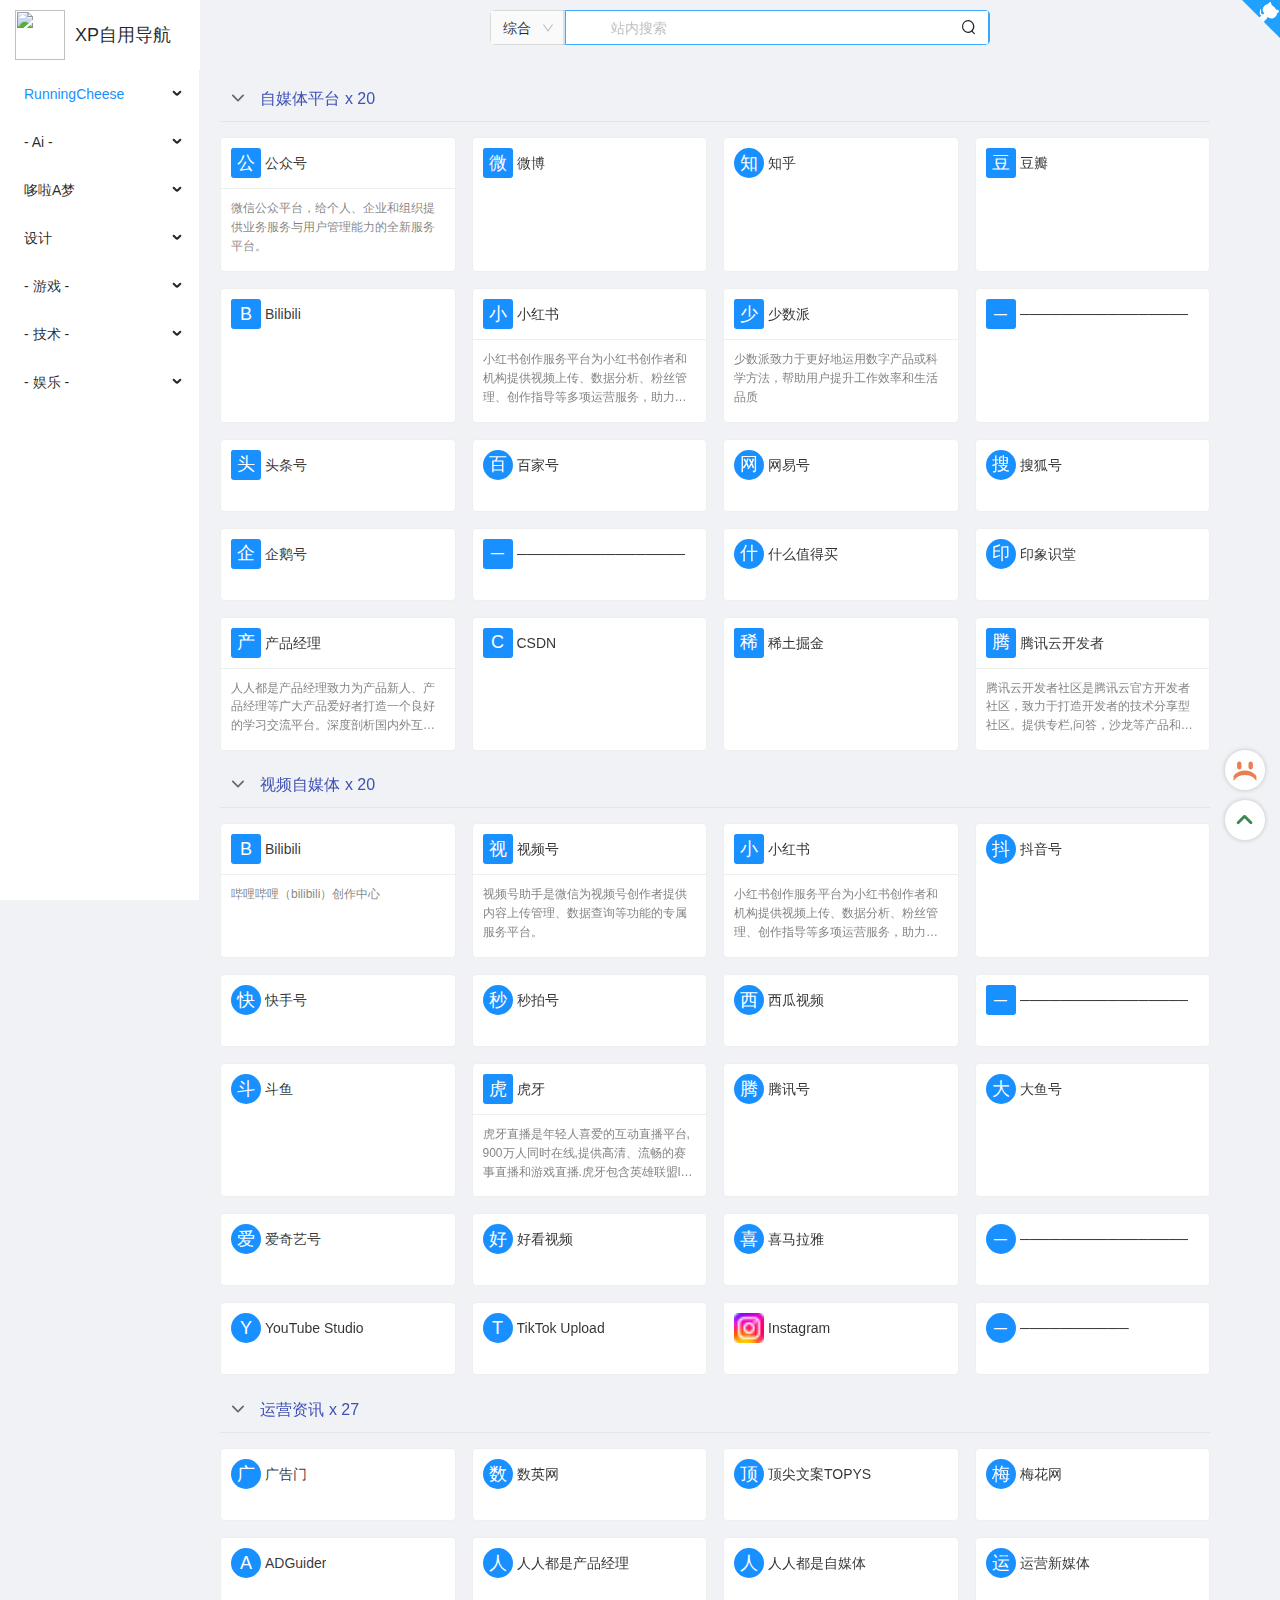
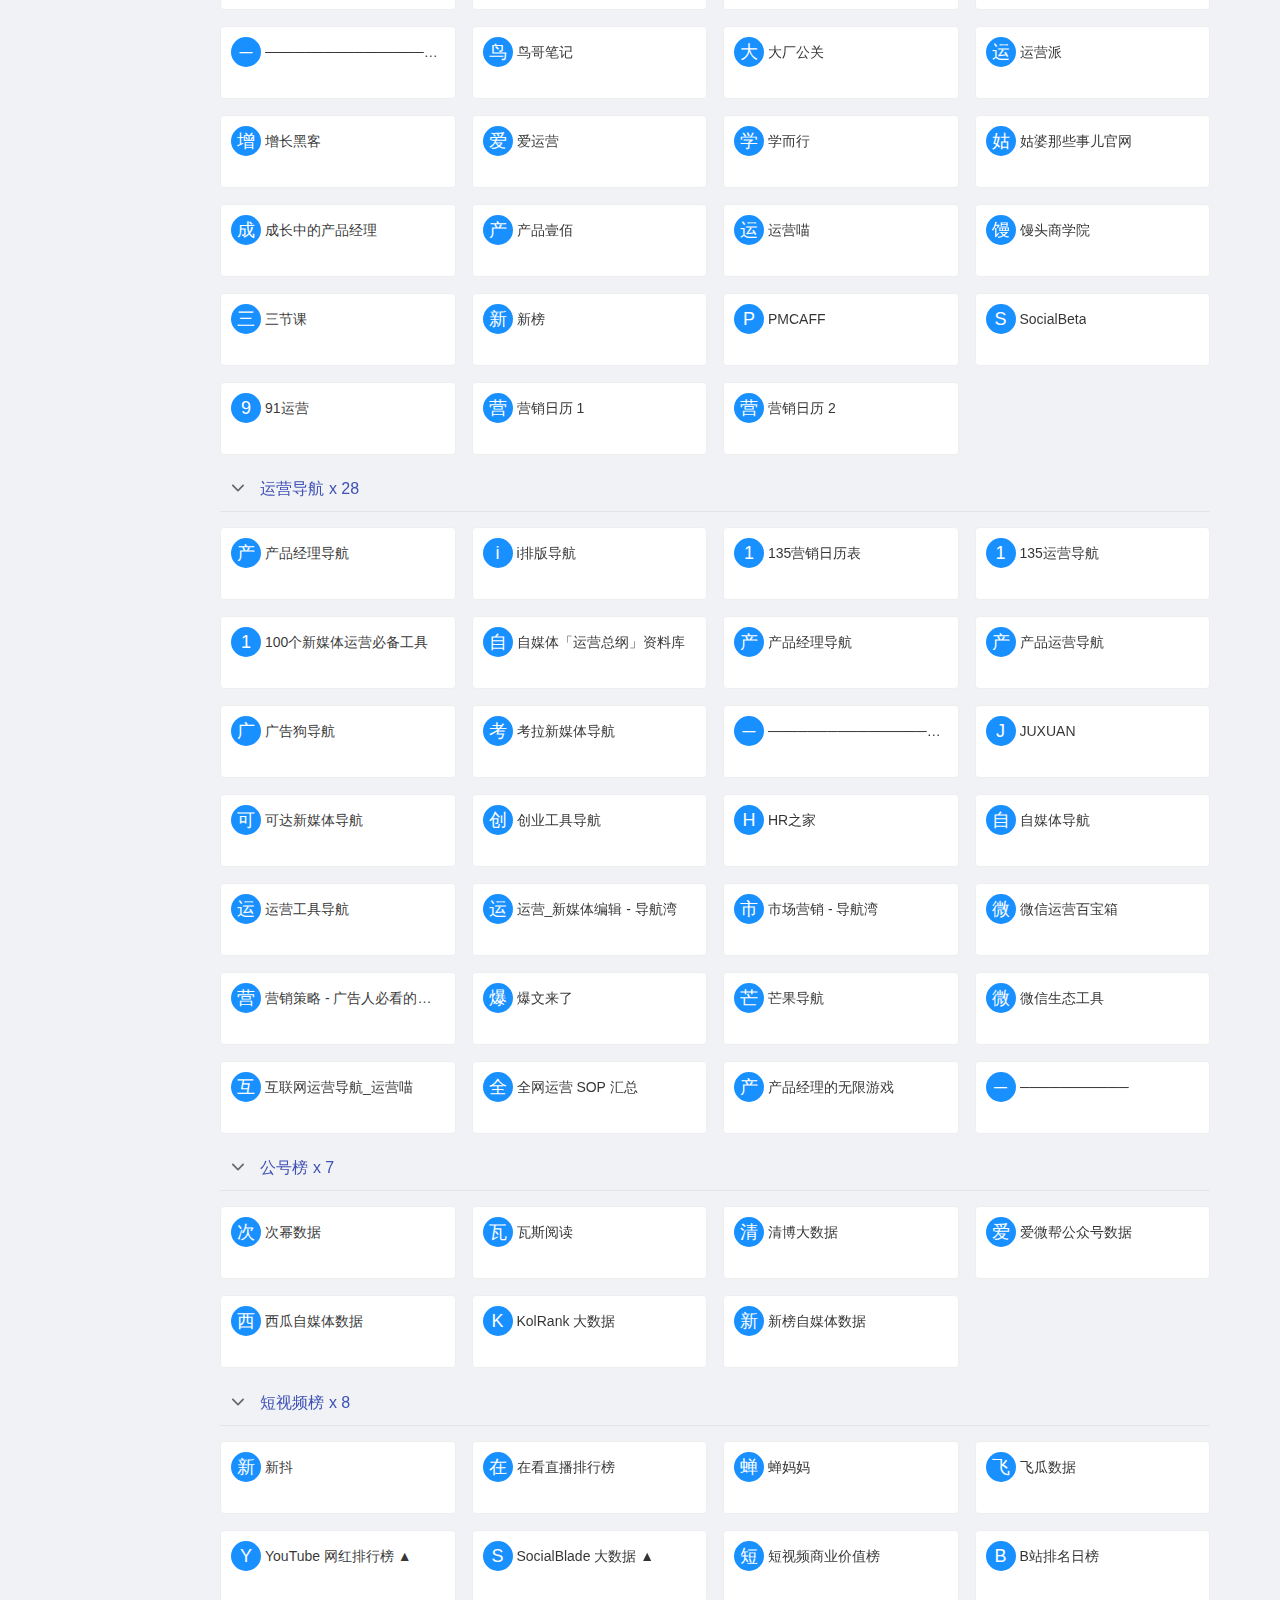
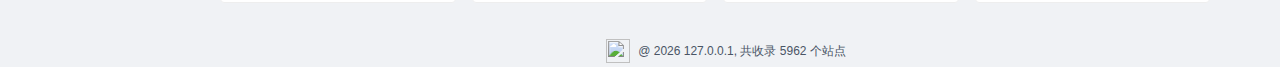
==== commit 35e11350: "Deploying to gh-pages from @ xpxp23/nav@54f65a9f9b8f682d87978d1aeb28dea8735926c3 🚀" ====
--- a/index.html
+++ b/index.html
@@ -53,7 +53,7 @@
     </app-xiejiahe>
 
     <!-- nav.seo-start -->
-<div data-url="https://github.com/xjh22222228/nav" data-server-time="1740985941908" data-a="x.i.e-jiahe" data-date="2025-03-03 15:12:21" id="META-NAV" style="z-index:-1;position:fixed;top:-10000vh;left:-10000vh;">
+<div data-url="https://github.com/xjh22222228/nav" data-server-time="1741191554324" data-a="x.i.e-jiahe" data-date="2025-03-06 00:19:14" id="META-NAV" style="z-index:-1;position:fixed;top:-10000vh;left:-10000vh;">
 <div>公众号</div><div>微博</div><div>知乎</div><div>豆瓣</div><div>Bilibili</div><div>小红书</div><div>少数派</div><div>─────────────────</div><div>头条号</div><div>百家号</div><div>网易号</div><div>搜狐号</div><div>企鹅号</div><div>─────────────────</div><div>什么值得买</div><div>印象识堂</div><div>产品经理</div><div>CSDN</div><div>稀土掘金</div><div>腾讯云开发者</div><div>Bilibili</div><div>视频号</div><div>小红书</div><div>抖音号</div><div>快手号</div><div>秒拍号</div><div>西瓜视频</div><div>─────────────────</div><div>斗鱼</div><div>虎牙</div><div>腾讯号</div><div>大鱼号</div><div>爱奇艺号</div><div>好看视频</div><div>喜马拉雅</div><div>─────────────────</div><div>YouTube Studio</div><div>TikTok Upload</div><div>Instagram</div><div>───────────</div><div>广告门</div><div>数英网</div><div>顶尖文案TOPYS</div><div>梅花网</div><div>ADGuider</div><div>人人都是产品经理</div><div>人人都是自媒体</div><div>运营新媒体</div><div>───────────────────</div><div>鸟哥笔记</div><div>大厂公关</div><div>运营派</div><div>增长黑客</div><div>爱运营</div><div>学而行</div><div>姑婆那些事儿官网</div><div>成长中的产品经理</div><div>产品壹佰</div><div>运营喵</div><div>馒头商学院</div><div>三节课</div><div>新榜</div><div>PMCAFF</div><div>SocialBeta</div><div>91运营</div><div>营销日历 1</div><div>营销日历 2</div><div>产品经理导航</div><div>i排版导航</div><div>135营销日历表</div><div>135运营导航</div><div>100个新媒体运营必备工具</div><div>自媒体「运营总纲」资料库</div><div>产品经理导航</div><div>产品运营导航</div><div>广告狗导航</div><div>考拉新媒体导航</div><div>───────────────────</div><div>JUXUAN</div><div>可达新媒体导航</div><div>创业工具导航</div><div>HR之家</div><div>自媒体导航</div><div>运营工具导航</div><div>运营_新媒体编辑 - 导航湾</div><div>市场营销 - 导航湾</div><div>微信运营百宝箱</div><div>营销策略 - 广告人必看的网站</div><div>爆文来了</div><div>芒果导航</div><div>微信生态工具</div><div>互联网运营导航_运营喵</div><div>全网运营 SOP 汇总</div><div>产品经理的无限游戏</div><div>───────────</div><div>次幂数据</div><div>瓦斯阅读</div><div>清博大数据</div><div>爱微帮公众号数据</div><div>西瓜自媒体数据</div><div>KolRank 大数据</div><div>新榜自媒体数据</div><div>新抖</div><div>在看直播排行榜</div><div>蝉妈妈</div><div>飞瓜数据</div><div>YouTube 网红排行榜 ▲</div><div>SocialBlade 大数据 ▲</div><div>短视频商业价值榜</div><div>B站排名日榜</div><div>─────国内热榜─────</div><div>今日热榜</div><div>Rebang</div><div>AnyKnew</div><div>什么值得看</div><div>─────热搜排行榜────</div><div>微博热搜</div><div>百度热搜</div><div>知乎热榜</div><div>知乎日报</div><div>知乎圆桌</div><div>B 站排行榜</div><div>B 站专栏排行</div><div>贴吧热议榜单</div><div>豆瓣讨论精选</div><div>虎扑社区热帖</div><div>─────国外热榜─────</div><div>Buzzing</div><div>SpikeNews</div><div>Upstract</div><div>HackerNews</div><div>HackerNews 搜索</div><div>Reddit List</div><div>Reddit List ▲</div><div>科技新闻 - TechURLs</div><div>─────行业热榜─────</div><div>财经新闻 - FinURLs</div><div>硬件新闻 - HwURLs</div><div>科学新闻 - SciURLs</div><div>开发新闻 - DevURLs</div><div>物理新闻 - PhysURLs</div><div>数学新闻 - MathURLs</div><div>Linux 新闻 - TuxURLs</div><div>───────────</div><div>─────国内网站─────</div><div>微博</div><div>微信</div><div>知乎</div><div>贴吧</div><div>豆瓣</div><div>果壳</div><div>即刻</div><div>虎扑</div><div>小红书</div><div>今日头条</div><div>QQ空间</div><div>─────国外网站─────</div><div>Quora</div><div>Twitter</div><div>TikTok</div><div>Facebook</div><div>Instagram</div><div>Pinterest</div><div>Reddit</div><div>Medium</div><div>Substack</div><div>Telegram</div><div>Discord</div><div>─────国内问答─────</div><div>知乎</div><div>百度知道</div><div>百度经验</div><div>知识星球</div><div>问答库</div><div>考试酷</div><div>雨露学习互助</div><div>SegmentFault</div><div>V2EX 问答</div><div>搜狗明医</div><div>搜外问答</div><div>天天问</div><div>─────国外问答─────</div><div>Quora</div><div>Answers</div><div>wikiHow</div><div>WikiHow中文</div><div>Ask Reddit</div><div>Stack Exchange</div><div>Wolfram_Alpha</div><div>Diffen</div><div>使用介绍</div><div>───────RSS 阅读─────</div><div>Inoreader 国内版</div><div>Inoreader ▲</div><div>Feedly ▲</div><div>Feeder.co ▲</div><div>───────RSS 订阅─────</div><div>RSSHub ▲</div><div>RSSHub 镜像</div><div>Feedly Discover ▲</div><div>Feeddd</div><div>Feeddd txt</div><div>Open RSS</div><div>html2rss</div><div>RSS Box</div><div>RSS.app __</div><div>───────RSS 生成─────</div><div>PolitePol</div><div>Feed43 ▲</div><div>FetchRSS</div><div>FiveFilters.org</div><div>FeedEx 全文 RSS</div><div>Distill RSS 拓展生成器</div><div>RSS 多源合并工具</div><div>RSS 转 JSON</div><div>───────RSS 知识─────</div><div>RSS 历史</div><div>RSS 订阅源</div><div>RSS 阅读器</div><div>ALL About RSS</div><div>All About RSS TG</div><div>───────────</div><div>─────门户网站─────</div><div>腾讯新闻</div><div>网易新闻</div><div>凤凰新闻</div><div>谷歌新闻</div><div>ZAKER</div><div>本地宝</div><div>─────新闻核实─────</div><div>新闻后续</div><div>有据核查</div><div>科学辟谣</div><div>─────新闻网站─────</div><div>人民日报</div><div>观察者网</div><div>界面新闻</div><div>澎湃新闻</div><div>南方周末</div><div>─────英国新闻─────</div><div>BBC</div><div>BBC 中文</div><div>经济学人</div><div>金融时报</div><div>金融时报中文</div><div>卫报</div><div>─────美国新闻─────</div><div>CNN</div><div>时代周刊</div><div>纽约时报</div><div>纽约时报中文</div><div>华尔街日报</div><div>华尔街日报中文</div><div>洛杉矶时报</div><div>华盛顿邮报</div><div>纽约客</div><div>今日美国</div><div>福克斯新闻</div><div>─────海外新闻─────</div><div>俄罗斯 - RT</div><div>新加坡 - 联合早报</div><div>日本 - 日经中文网</div><div>大陆 - 环球时报</div><div>大陆 - CGTN</div><div>北美 - Redian</div><div>香港 - 香港01</div><div>台湾 - 聯合新聞</div><div>─────图解新闻─────</div><div>网易数读</div><div>图解百科</div><div>数据新闻</div><div>数字之道</div><div>图解天下</div><div>新闻百科</div><div>图解新闻</div><div>──────信息图─────</div><div>品玩</div><div>199IT</div><div>Visually</div><div>Piktochart</div><div>The Pudding</div><div>Information is Beautiful</div><div>Designspiration</div><div>Daily Infographic</div><div>Best Infographics</div><div>Daily Infographic</div><div>Cool Infographics</div><div>─────数据可视化────</div><div>镝数图表</div><div>Data Viz Project</div><div>Visual Capitalist</div><div>Understanding Money</div><div>Infogram</div><div>Viborc</div><div>───────────</div><div>SooPAT 专利搜索</div><div>全球资产排行榜</div><div>全球经济数据查询网站</div><div>199IT 行业研究报告</div><div>IT 桔子信息数据库</div><div>新经济倒闭公司数据库</div><div>艾媒网 - 新行业研究报告</div><div>中国地铁数据库</div><div>交通拥堵延时指数</div><div>─────────────────</div><div>中文网站排行榜</div><div>中国网站排行榜</div><div>中国公司排行榜</div><div>中国行业排行榜</div><div>财富世界 500 强</div><div>亿欧企业排行榜</div><div>百度行业排行</div><div>大学权威排名</div><div>─────国家信息─────</div><div>国家职业资格证书查询</div><div>国家企业信用信息公示</div><div>中国人民银行征信中心</div><div>被执行人信息查询</div><div>国家标准全文公开</div><div>国家统计局数据</div><div>学信网学历查询</div><div>─────企业信息─────</div><div>天眼查</div><div>企查查</div><div>行行查</div><div>启信宝</div><div>钉钉企业查询</div><div>─────世界信息─────</div><div>语言代码表</div><div>国家代码表</div><div>世界行政区划</div><div>世界人口实时统计</div><div>世界人口实时统计</div><div>各国护照效力排行榜</div><div>护照免签国家查询工具</div><div>联合国数据库</div><div>全球幸福指数</div><div>世界各地车牌合集</div><div>───────────</div><div>微热点</div><div>百度指数</div><div>谷歌趋势</div><div>抖音巨量算数</div><div>爱奇艺风云榜</div><div>新浪汽车指数</div><div>知微舆论场</div><div>知微事见</div><div>────互联网指数────</div><div>全球网站技术调查报告</div><div>StatCounter 统计</div><div>艾瑞互联网指数</div><div>互联网数据报告</div><div>互联网使用人口统计</div><div>────手机应用榜────</div><div>CQASO</div><div>艾瑞指数</div><div>TalkingData</div><div>移动观象台</div><div>七麦数据</div><div>蝉大师</div><div>小程序排行榜</div><div>果汁排行榜</div><div>─────常用引擎─────</div><div>百度</div><div>搜狗</div><div>必应</div><div>谷歌</div><div>Google US</div><div>─────繁体引擎─────</div><div>Google 台湾</div><div>Yahoo 台湾</div><div>百度 台湾</div><div>─────区域引擎─────</div><div>俄国 Yandex</div><div>俄国 Rambler</div><div>美国 Ask</div><div>美国 AOL</div><div>美国 Yahoo</div><div>加国 HotBot</div><div>法国 Qwant</div><div>德国 Fireball</div><div>韩国 NAVER</div><div>日本 Google</div><div>日本 Yahoo</div><div>使用介绍</div><div>─────谷歌搜索─────</div><div>浙江大学谷歌镜像</div><div>心灵之约_ 水朝夕_csxy@123</div><div>爱思搜索</div><div>SearX.space</div><div>SearX</div><div>F 搜</div><div>─────谷歌学术─────</div><div>思谋学术</div><div>熊猫学术</div><div>谷歌地图在线</div><div>学术资源搜索</div><div>─────其它镜像─────</div><div>MirrorSite 合集</div><div>TikTok镜像</div><div>维基百科</div><div>TikTok镜像2</div><div>Invidious油管镜像</div><div>StackOverflow 镜像</div><div>─────聚合搜索─────</div><div>浏览器聚合搜索</div><div>Baidugle</div><div>快搜</div><div>查司令</div><div>多搜搜</div><div>无追搜索</div><div>轻略搜索</div><div>蚂蚁网络</div><div>书签库聚合</div><div>SOU.BEST</div><div>小不点搜索</div><div>─────搜索工具─────</div><div>iTab</div><div>CSDN Tab</div><div>Infinity Tab</div><div>DUANG AI 标签页</div><div>让我帮你谷歌一下</div><div>让我帮你百度一下</div><div>─────特色引擎─────</div><div>WolframAlpha</div><div>公益搜索引擎</div><div>官方网站搜索</div><div>搜索联想词查询</div><div>远古网站搜索引擎</div><div>远古 Gif 搜索引擎</div><div>U2B 字幕搜索引擎</div><div>谷歌删除内容搜索</div><div>谷歌数据集搜索引擎</div><div>─────网页存档─────</div><div>2tool.top 快照查询</div><div>WebArchive 存档查询</div><div>ArchiveToday 存档工具</div><div>─────匿踪搜索─────</div><div>非凡搜索</div><div>Backdata</div><div>DuckDuckGo</div><div>Startpage</div><div>─────元搜索引擎────</div><div>WebCrawler</div><div>InfoSpace</div><div>───────────</div><div>─────图片搜索─────</div><div>百度图片</div><div>百度图片极简版</div><div>搜狗图片</div><div>Bing Images</div><div>Yandex Images</div><div>Google Images</div><div>花瓣</div><div>Pinterest</div><div>500px</div><div>Flickr</div><div>─────聚合搜索─────</div><div>OpenVerse</div><div>EveryPixel</div><div>Pixelmob</div><div>Librestock</div><div>Shutterdial</div><div>CC0</div><div>标小志</div><div>Colorhub</div><div>使用介绍</div><div>─────第一梯队─────</div><div>PixaBay __</div><div>Pexels</div><div>PxHere</div><div>Unsplash</div><div>Unsplash 镜像</div><div>StockSnap</div><div>Hippopx</div><div>Piqsels</div><div>Burst</div><div>KissCC0</div><div>─────第二梯队─────</div><div>FreeImages</div><div>FreePhotos</div><div>Stockio</div><div>ISO Republic</div><div>Barnimages</div><div>NegativeSpace</div><div>Picjumbo</div><div>Stock Vault</div><div>LibreShot</div><div>Picography</div><div>Kaboompics</div><div>Life of Pix</div><div>Free Nature Stock</div><div>使用介绍</div><div>─────日本图库─────</div><div>PhotoCK</div><div>Pakutaso</div><div>.foto project</div><div>GIRLY DROP</div><div>原寸画像検索</div><div>Regeld</div><div>─────专用图库─────</div><div>美食图库 _ Foodiesfeed</div><div>美食图库 _ Foodie Factor</div><div>旅行图库 _ BucketListly</div><div>旅行图库 _ Bucketlistly</div><div>动物图库 _ Random Animal</div><div>创意图库 _ Gratisography</div><div>非洲图片 _ Iwaria</div><div>使用介绍</div><div>───────────</div><div>─────通用引擎─────</div><div>Google Image</div><div>Yandex Images</div><div>Yandex Images EU</div><div>Bing Images</div><div>Tineye Image ▲</div><div>百度识图</div><div>搜狗识图</div><div>360识图</div><div>反向图像搜索 1</div><div>反向图像搜索 2</div><div>ImgOps 聚合搜索</div><div>─────独立引擎─────</div><div>immerse</div><div>Pinterest</div><div>Wallhaven</div><div>Freepik</div><div>搜图神器</div><div>FindThatMeme</div><div>逗比拯救世界</div><div>────── AI 引擎 ─────</div><div>Lexica</div><div>Enterpix</div><div>Have I been Trained</div><div>Image Identification</div><div>─────动漫引擎─────</div><div>IQDB</div><div>3D IQDB</div><div>SauceNAO</div><div>Ascii2d</div><div>Trace.moe</div><div>─────物体识别─────</div><div>人脸搜索 _ PimEyes ▲</div><div>人脸识别 _ Xslist ▲</div><div>人脸识别 _ Pornstarbyface ▲</div><div>鸟类识别 _ NSII</div><div>植物识别 _ iPlant 植物智</div><div>植物识别 _ Plant.id</div><div>专利识别 _ WIPO</div><div>专利识别 _ EUIPO</div><div>使用说明</div><div>───────GIF 搜索─────</div><div>SooGIF</div><div>GIPHY</div><div>Gfycat</div><div>Coub</div><div>MakeAGif</div><div>GifCities</div><div>───────GIF 编辑─────</div><div>EZGIF</div><div>SOOGIF</div><div>ILOVEIMG</div><div>Gickr</div><div>Gif-in-Gif</div><div>Make A Gif</div><div>GIF中文网</div><div>GIF 压缩</div><div>GIF 倒转</div><div>GIF 合并</div><div>GIF 裁剪</div><div>GIF 抽帧</div><div>GIF 分解</div><div>───────GIF 工具─────</div><div>GIF 反转生成器</div><div>GIF 在线编辑器</div><div>GIF 加字幕</div><div>MsGif</div><div>在线视频转 GIF</div><div>U2B 视频转 GIF</div><div>─────高清壁纸─────</div><div>Wallhaven __</div><div>Unsplash __</div><div>WallpapersHome __</div><div>WallpaperCave</div><div>WallpaperCraft</div><div>WallpaperAbyss</div><div>WallpapersAccess</div><div>4KWallpapers</div><div>10Wallpaper</div><div>Wallroom</div><div>WallHere</div><div>极简壁纸</div><div>彼岸图网</div><div>─────手机壁纸─────</div><div>Wallspic</div><div>3G壁纸</div><div>壁纸湖</div><div>ZEDGE</div><div>35Photo</div><div>PAPERS.co</div><div>─────系统壁纸─────</div><div>壁纸论坛 _ Reddit Wallpaper</div><div>必应壁纸 _ 必应壁纸图库</div><div>必应壁纸 _ Bing Wallpaper</div><div>必应壁纸 _ Bing Archive</div><div>Win 壁纸 _ WallpaperHub</div><div>Win 壁纸 _ 微软官方壁纸</div><div>Mac 壁纸 _ DynamicWallpaperClub</div><div>Mac 壁纸 _ WallpaperHome</div><div>Mac 壁纸 _ AllMacWallpaper</div><div>─────特色壁纸─────</div><div>AI 壁纸 _ Catjourney</div><div>电影壁纸 _ Moviemania</div><div>游戏壁纸 _ GameWallpaper</div><div>动漫壁纸 _ KonaChan</div><div>动漫壁纸 _ Anime Pictures</div><div>天文壁纸 _ ESO</div><div>天文壁纸 _ NASA</div><div>科幻壁纸_ GTGRAPHICS</div><div>极简壁纸 _ SimpleDesktops</div><div>语录壁纸 _ Quotefancy</div><div>花卉壁纸 _ Kwaitki Wallpaer</div><div>古风壁纸 _ 故宫壁纸</div><div>───────────</div><div>─────聚合网盘─────</div><div>小云搜索</div><div>UP云搜</div><div>易搜</div><div>咔帕搜索</div><div>西瓜搜搜</div><div>爱盘搜</div><div>千帆搜索</div><div>─────付费网盘─────</div><div>万网搜</div><div>毕方铺 __</div><div>大力盘</div><div>小马盘</div><div>─────网盘工具─────</div><div>城通网盘解析器 1</div><div>城通网盘解析器 2</div><div>天翼直链解析下载</div><div>网盘外链获取工具</div><div>网盘链接提取码查询</div><div>使用介绍</div><div>─────百度网盘─────</div><div>小白盘</div><div>兄弟盘</div><div>盘么么</div><div>熊猫搜盘</div><div>点点文档</div><div>45256 搜索</div><div>有料资源搜索</div><div>数据搜索</div><div>学霸盘</div><div>学搜搜</div><div>云盘狗</div><div>热盘搜</div><div>飞鱼盘搜</div><div>─────阿里网盘─────</div><div>YaPan</div><div>猫狸盘搜</div><div>猫狸云搜索</div><div>阿里云盘搜索神器</div><div>───────TG 网盘─────</div><div>Meow.TG</div><div>TGSO.PRO</div><div>Sssoou.com</div><div>Telemetrio</div><div>─────其他网盘─────</div><div>夸克来搜一下</div><div>Vpan微盘</div><div>───────────</div><div>─────国外磁力─────</div><div>BTSOW ▲</div><div>BTSOW 发布页</div><div>Kickass ▲</div><div>TorrentKitty ▲</div><div>Torrent Kitty 发布页</div><div>磁力聚合搜索 ▲</div><div>RARBG ▲</div><div>Zooqle ▲</div><div>Tokyo Toshokan</div><div>动漫 _ Nyaa</div><div>动漫 _ 動漫花園</div><div>动漫 _ 爱恋动漫</div><div>音乐 _ RockBox</div><div>音乐 _ Mixtape</div><div>电视剧 _ EZTV</div><div>音频书 _ AudioBook Bay</div><div>─────磁力代理─────</div><div>Immortal Proxy</div><div>Unblockit</div><div>Torrends</div><div>UnblockSource</div><div>TorrentBay</div><div>─────国内磁力─────</div><div>磁力搜</div><div>BTSearch</div><div>奇妙搜索</div><div>磁力猫</div><div>磁力猫发布页</div><div>BT1207</div><div>BT1207 发布页</div><div>搜多多发布页</div><div>吃力网发布页</div><div>磁力海布页</div><div>磁力树</div><div>无极磁链</div><div>吴签磁力</div><div>神秘代码</div><div>使用说明</div><div>─────离线网盘─────</div><div>百度网盘</div><div>迅雷云盘</div><div>123云盘</div><div>115</div><div>PikPak</div><div>磁力空间</div><div>Webtor.io</div><div>─────TrackingList──────</div><div>Trackers List 1 ▲</div><div>Trackers List 2</div><div>Trackers List 3</div><div>─────磁力转换─────</div><div>种子转磁力工具</div><div>种子转磁力工具 1</div><div>磁力转种子工具 2</div><div>磁力转种子工具 3</div><div>─────磁力工具─────</div><div>查看磁力资源截图</div><div>迅雷专用链接转换</div><div>百家姓转磁力链接</div><div>种子文件解析工具</div><div>磁力链接解析工具</div><div>我知道你下载了什么</div><div>使用说明</div><div>生成二维码</div><div>油猴脚本下载</div><div>编辑当前网页</div><div>自动滚屏</div><div>高亮关键词</div><div>网页简体转换</div><div>百度搜索</div><div>使用说明</div><div>使用说明</div><div>查看所有链接</div><div>谷歌以图搜图</div><div>表格增加边框</div><div>查看浏览器 UA</div><div>屏幕尺子</div><div>IP 查询</div><div>───── 工具箱 ─────</div><div>云设</div><div>帮小忙</div><div>偷懒工具</div><div>MikuTools</div><div>独特工具箱</div><div>孟坤工具箱</div><div>九蛙工具箱</div><div>一个工具箱</div><div>一个木函工具箱</div><div>───────────────────</div><div>67工具网</div><div>在线小工具</div><div>站长工具导航</div><div>TOOLFK工具网</div><div>Eu精品资源合集</div><div>WebBrowserTools</div><div>在线尺子</div><div>在线量角器</div><div>在线计算器</div><div>FlipClock.us</div><div>FlipClock.com</div><div>在线翻页时钟</div><div>倒计时图片生成器</div><div>在线 IP 查询</div><div>高精度 IP 定位</div><div>IP 地址批量查询</div><div>在线网速测试</div><div>批量打开网址 1</div><div>批量打开网址 2</div><div>软件快捷键查询</div><div>文件拓展名查询</div><div>在线批量重命名</div><div>压缩包在线提取</div><div>多国语言输入键盘</div><div>───────────</div><div>─────特殊符号─────</div><div>符号库</div><div>特殊符号</div><div>特殊符号大全</div><div>神奇文字符号</div><div>Glyphy</div><div>CopyChar</div><div>Cool Symbols</div><div>Unicode</div><div>Unicode字符百科</div><div>绘画找符号 _ 特殊字</div><div>绘画找符号 _ Shapecatcher</div><div>─────颜文字──────</div><div>萌码</div><div>颜文字</div><div>颜文字表情网</div><div>颜文字大全</div><div>─────Emoji───────</div><div>SearchEmoji</div><div>Get Emoji</div><div>EmojiAll</div><div>Emoji cheat sheet</div><div>Emoji Homepage</div><div>Emoji Keyboard</div><div>EmojiXD</div><div>EmojiCopy</div><div>Emoji表情大全</div><div>Emoji Guide</div><div>Emojipedia</div><div>Emoji_</div><div>──────Emoji 工具─────</div><div>Emoji Mix</div><div>Emoji 表情合成器</div><div>抽象话生成器</div><div>Apple Emoji Dic</div><div>─────文字云─────</div><div>美寄词云</div><div>微词云</div><div>易词云</div><div>词云图文字</div><div>懒人图云</div><div>WordArt</div><div>Word Cloud</div><div>TagCrowd</div><div>WordItOut</div><div>─────字符图─────</div><div>Text-Image</div><div>IMG2TXT</div><div>TAAG</div><div>Kammerl</div><div>ASCIIFlow</div><div>QQ字符画</div><div>字符字生成器</div><div>字组字</div><div>图片转字符画工具</div><div>─────字符艺术图─────</div><div>字符画艺术图 _ fsymbols ▲</div><div>字符画艺术图 _ AsciiFlow</div><div>动态粒子字体 _ CodePen</div><div>字体涂鸦绘图 _ Texter</div><div>───────────</div><div>───── PhotoShop ─────</div><div>Photopea</div><div>Photopea 2 __</div><div>Photopea 3</div><div>Photopea 4</div><div>在线 PS</div><div>在线 PS 2</div><div>─────在线修图─────</div><div>Polarr V2</div><div>Polarr V3</div><div>泼辣修图</div><div>PhotoKit</div><div>Pho.to</div><div>Edit_Photo</div><div>─────在线设计─────</div><div>稿定设计</div><div>创客贴</div><div>Canva</div><div>DesignCap</div><div>图夫设计</div><div>阿里创意</div><div>─────矢量设计─────</div><div>Boxy SVG</div><div>SVG-edit</div><div>SVG-edit 2</div><div>Method Draw</div><div>Method Draw 2</div><div>Vectorpea</div><div>─────在线画板─────</div><div>AutoDraw</div><div>Excalidraw</div><div>tldraw</div><div>Kkleki</div><div>画布 ▲</div><div>速写板</div><div>Kinopio</div><div>macOS 画板</div><div>─────带壳截图─────</div><div>Dimmy</div><div>MockUPhone</div><div>Device Shots</div><div>BrowserFrame</div><div>Mockuuups Studio</div><div>─────边框截图─────</div><div>Pika</div><div>Shots</div><div>Screely</div><div>Picyard</div><div>Jellylade</div><div>Screen Guru</div><div>快速美化截图</div><div>─────图片检测─────</div><div>图片鉴黄工具</div><div>盲水印检测工具</div><div>查看 EXIF 信息 1</div><div>查看 EXIF 信息 2</div><div>验证图片是否 PS 1</div><div>验证图片是否 PS 2</div><div>─────图片效果─────</div><div>趣味效果 _ PhotoFunia</div><div>趣味效果 _ Photo505</div><div>趣味效果 _ pho.to</div><div>故障效果 _ ImageGlitcher</div><div>故障效果 _ PHOTOMOSH</div><div>故障效果 _ GlitchyImage</div><div>图片做旧 _ 神奇海螺</div><div>图片做旧 _ MikuTools</div><div>图片做旧 _ 图片电子包浆</div><div>─────特效滤镜─────</div><div>蒸汽波特效</div><div>图片特效滤镜</div><div>半色调效果 _ HalftonePro</div><div>半色调效果 _ Halftone Maker</div><div>双色调效果 _ Duotone ▲</div><div>双色调效果 _ Duotone.co</div><div>─────证件照生成────</div><div>证件照生成</div><div>转换成证件照</div><div>在线证件照制作</div><div>─────────────────</div><div>图片前后对比</div><div>在线图像提取器</div><div>对称绘图 _ Weavesilk</div><div>趣味图标效果 _ Cool Text</div><div>百变万花尺 _ Inspirograph</div><div>友情PS社区 _ Zhopped</div><div>Slickr  封面制作</div><div>P5 JS 图片特效</div><div>艺术线条生成器</div><div>照片转像素图</div><div>─────图片转换─────</div><div>ILoveIMG</div><div>ImagesTool</div><div>Webp2JPG</div><div>Vectorizer</div><div>VectorMagic</div><div>Vectorizer.AI</div><div>─────图片压缩─────</div><div>TinyPNG __</div><div>Squoosh</div><div>Recompressor</div><div>CompressImage</div><div>Picdiet</div><div>img.top</div><div>DocSmall</div><div>PhotoFun</div><div>─────图片剪切─────</div><div>图片剪切</div><div>九宫格切图</div><div>微博朋切九图</div><div>分割图片</div><div>图像切割粘贴器</div><div>─────图片拼接─────</div><div>在线图片合并</div><div>在线拼图神器 __</div><div>照片拼图神器 __</div><div>马赛克拼图神器 1 __</div><div>马赛克拼图神器 2</div><div>─────字幕拼接─────</div><div>有啦拼字幕拼接</div><div>拼接电影字幕截图</div><div>视频字幕拼接工具</div><div>─────图片水印─────</div><div>ImagesTool 水印</div><div>MarkMyImages</div><div>图片水印打码</div><div>图片水印打码 2</div><div>───────────</div><div>─────智能抠图─────</div><div>帮小忙人像分割</div><div>腾讯 ARC 抠图</div><div>阿里创意抠图</div><div>BgSub</div><div>Pixian.AI</div><div>Pixlr</div><div>IMG.LY</div><div>─────高清修复─────</div><div>Restore Photos</div><div>Let's Enhance</div><div>AI Image Enlarger</div><div>Pix Fix</div><div>Icons8</div><div>腾讯 ARC</div><div>iLoveIMG</div><div>─────无损放大─────</div><div>Clipdrop</div><div>Upscalepics</div><div>BigJPG</div><div>Waifu2x</div><div>Waifu2X!</div><div>Waifu2x API</div><div>Upscale</div><div>Stockphotos</div><div>Upscayl</div><div>PhotoAid</div><div>清图</div><div>─────物体擦除─────</div><div>Remover</div><div>Claid.ai</div><div>Hama CleanUp</div><div>AI 魔术橡皮擦</div><div>图片去水印工具</div><div>Lama Cleaner Lama</div><div>在线去水印修补工具</div><div>Inpaint 移除不要物体</div><div>智能老照片无损修复</div><div>─────扩图填充─────</div><div>Adobe Inpaint</div><div>Clipdrop Uncrop</div><div>─────────────────</div><div>将头像变成漫画风格 1</div><div>将头像变成漫画风格 2</div><div>将头像变成漫画风格 3</div><div>将头像变成漫画风格 4</div><div>你在动漫里长什么样_</div><div>迪士尼童话脸</div><div>─────────────────</div><div>LowPoly 图片生成器</div><div>随机生成一幅山水画</div><div>把照片转化成线条画</div><div>古照片效果 _ 幕末古写真</div><div>AI 图片处理 _ 谷歌实验室</div><div>AI 图片处理 _ BoredHumans</div><div>智能保真缩放 _ JS IMAGE Carver</div><div>─────────────────</div><div>油画风格生成器</div><div>智能修复 _ pho.to</div><div>肖像润饰 _ pho.to</div><div>人脸年龄选择</div><div>照片一键美化</div><div>人脸性别转换</div><div>图片日漫滤镜</div><div>图片艺术化滤镜</div><div>─────图片上色─────</div><div>Algorithmia</div><div>ColouriseSG</div><div>Colorize</div><div>Image Colorizer</div><div>DeepAI</div><div>Palette</div><div>PetalicaPaint</div><div>─────文生图──────</div><div>Adobe Firefly</div><div>Bing ImageCreater</div><div>Midjourney</div><div>DreamStudio</div><div>StableDiffusion.fr</div><div>文心大模型</div><div>NightCafe</div><div>Dream by WOMBO</div><div>Draft</div><div>6pen Art</div><div>宠物在想什么</div><div>─────线稿生图─────</div><div>AutoDraw</div><div>QuickDraw</div><div>sketch-rnn</div><div>Kapwing</div><div>将简笔画变成照片！</div><div>─────静变动──────</div><div>让图片眼珠转起来</div><div>图片 3D 转换器</div><div>让你的照片唱起来</div><div>照片生成动态表情视频 ▲</div><div>─────图像艺术化────</div><div>Artbreeder</div><div>DeepAI</div><div>Deep Dream Generator</div><div>Instapainting</div><div>Runway</div><div>Fotor</div><div>Ostagram</div><div>Photo Lab</div><div>AI Gahaku</div><div>Lexica</div><div>Generated Photos</div><div>Freehand意绘</div><div>────头像生成器────</div><div>卡通头像生成器 1</div><div>卡通头像生成器 2</div><div>卡通头像生成器 3</div><div>卡通人像生成器 4</div><div>卡通头像生成器 5</div><div>卡通头像生成器 6</div><div>卡通头像生成器 7</div><div>国庆头像生成器</div><div>社交头像生成器</div><div>在线职场头像制作</div><div>Clubhouse 头像生成器</div><div>Peeps 3D 头像生成器</div><div>Notion 风格头像制作</div><div>Notion 头像生成器</div><div>油画头像生成器</div><div>像素头像生成器</div><div>几何头像生成器</div><div>Ava Maker</div><div>NewProfilePic</div><div>极简头像生成器</div><div>线条头像生成器 1</div><div>线条头像生成器 2</div><div>QQ 秀头像生成器</div><div>Ready Player</div><div>Big Heads</div><div>Vue Color Avatar</div><div>Profile Pic Maker</div><div>Headshots AI</div><div>────人脸生成器────</div><div>虚拟人脸生成器 1 __</div><div>虚拟人脸生成器 2</div><div>虚拟人脸生成器 3</div><div>虚拟人脸生成器 4</div><div>虚拟人脸生成器 5</div><div>真实人脸猜真假</div><div>────动漫生成器────</div><div>虚拟动漫妹子生成器 1</div><div>虚拟动漫妹子生成器 2</div><div>虚拟动漫妹子生成器 3</div><div>虚拟猫生成器</div><div>────字帖生成器────</div><div>字帖生成器</div><div>方格纸生成器</div><div>在线网格纸制作</div><div>田字格字帖生成器</div><div>康奈尔笔记本生成器</div><div>─────────────────</div><div>雪花生成器</div><div>迷宫生成器</div><div>键盘布局生成器</div><div>生成一个随机数</div><div>生成一个损坏的文件</div><div>阵营九宫格生成器</div><div>拍立得相框</div><div>小米水印生成器</div><div>泥石流海报生成器</div><div>封面背景图成生</div><div>Haikei 背景生成器</div><div>───────────</div><div>AI 歌词生成器</div><div>AI 音频降噪工具</div><div>免费线上音乐编辑器</div><div>网易云音乐灰色解锁</div><div>迁移网易云_QQ音乐歌单</div><div>─────音频编辑─────</div><div>视频声音提取</div><div>在线音频编辑工具</div><div>在线音频转换工具</div><div>─────人声分离─────</div><div>VocalRemover</div><div>X-Minus</div><div>Lala.ai __</div><div>─────语音识别─────</div><div>在线语音合成 1</div><div>在线语音合成 2</div><div>在线语音合成 3</div><div>在线语音合成 4</div><div>帮小忙语音转文字</div><div>─────语音合成─────</div><div>飞书妙记</div><div>通义听悟</div><div>讯飞听见</div><div>网易见外</div><div>Subper</div><div>Listen Monster</div><div>微软文本转语音</div><div>─────视频制作─────</div><div>智影</div><div>Kapwing</div><div>WeVideo</div><div>来画视频</div><div>PickFrom</div><div>Capsule</div><div>闪电分镜</div><div>─────视频编辑─────</div><div>Video Candy</div><div>换嘴型视频生成器</div><div>视频无损放大上色</div><div>视频进度条制作工具</div><div>视频画面搜索引擎</div><div>自动剪辑神器 1</div><div>自动剪辑神器 2</div><div>国产烂剧制造厂</div><div>短信聊天生成器</div><div>Unscreen 视频抠图</div><div>─────在线字幕─────</div><div>爱幕</div><div>字幕酱</div><div>云猫转码</div><div>在线片头生成器</div><div>剪映字幕在线工具</div><div>字幕合并工具</div><div>Add SRT to Video</div><div>Subtitle Tools</div><div>─────在线题词器────</div><div>在线提词器</div><div>提客提词器</div><div>简洁提词</div><div>CuePrompter</div><div>免费在线提词器</div><div>语音手工转录工具</div><div>─────视频播放─────</div><div>在线视频播放器</div><div>M3U8 在线播放器 1</div><div>M3U8 在线播放器 2</div><div>M3U8 在线播放器 3</div><div>M3U8 在线下载器 1</div><div>M3U8 在线下载器 2</div><div>─────在线录屏─────</div><div>gifcap</div><div>Pear-rec</div><div>React App</div><div>RecordScreen</div><div>Recordcast</div><div>─────视频压缩─────</div><div>在线视频压缩 1</div><div>在线视频压缩 2</div><div>─────视频抠图─────</div><div>视频去背景工具 1</div><div>视频去背景工具 2</div><div>视频去背景工具 3</div><div>─────视频封面─────</div><div>U2B 封面图获取</div><div>B 站封面图获取</div><div>B 站封面批量提取</div><div>───────────</div><div>B 站视频解析 1</div><div>B 站视频解析 2</div><div>B 站视频解析 3</div><div>B 站视频下载</div><div>Parsevideo</div><div>─────────────────</div><div>综合 _ Savieo</div><div>综合 _ Video Get ▲</div><div>综合 _ 4KDownloader</div><div>综合 _ CatchV</div><div>综合 _ SaveFrom</div><div>综合 _ Downloader</div><div>综合 _ 9xbuddy</div><div>─────────────────</div><div>油管 _ DLD __</div><div>油管 _ YTop</div><div>油管 _ Dirpy</div><div>油管 _ FLVTO</div><div>油管 _ Rip Youtube</div><div>油管 _ 360云转换</div><div>油管 _ YT1s</div><div>油管 _ AllTube</div><div>油管音频 _ YTMP3X</div><div>油管音频 _ MP3Juices ▲</div><div>油管字幕 _ DownSub</div><div>油管评论 _ 评论导出</div><div>─────────────────</div><div>推特 _ Sotwe</div><div>推特 _ TWDown</div><div>推特 _ TWFK</div><div>推特 _ TwitterXZ</div><div>推特 _ SSSTwitter</div><div>Ins _ Instagram DL</div><div>Ins _ ImgInn.com</div><div>Ins _ Save Insta</div><div>Ins _ igram</div><div>使用介绍</div><div>OK 解析 __</div><div>Playm3u8</div><div>M3u8.TV</div><div>刚刚解析</div><div>虾米解析</div><div>盘古解析</div><div>片库解析</div><div>BL 解析</div><div>─────────────────</div><div>去水印解析 1</div><div>去水印解析 2</div><div>去水印解析 3</div><div>去水印解析 4</div><div>去水印解析 5</div><div>去水印解析 6</div><div>─────────────────</div><div>快抖视频解析 1</div><div>快抖视频解析 2</div><div>Tiktok视频解析 1</div><div>Tiktok视频解析 2</div><div>Tiktok视频解析 3</div><div>Tiktok视频解析 4</div><div>─────主流邮箱─────</div><div>QQ邮箱</div><div>163邮箱</div><div>126邮箱</div><div>Gmail</div><div>Hotmail</div><div>Outlook</div><div>─────小众邮件─────</div><div>DuckDuckGo Email</div><div>Proton Mail</div><div>Burner Mail</div><div>AnonAddy</div><div>33mail</div><div>SimpleLogin</div><div>完美邮箱</div><div>111邮箱</div><div>88邮箱</div><div>─────临时邮件─────</div><div>10minutemail.com</div><div>Guerrilla Mail</div><div>eTempMail</div><div>MailDrop</div><div>Snapmail</div><div>Temp Mail</div><div>临时邮箱</div><div>EduMail</div><div>Mail.tm</div><div>Temp Mail</div><div>LinShiYou</div><div>Snapmail</div><div>Crazymailing</div><div>─────临时短信─────</div><div>云短信</div><div>短信云接收</div><div>免费接码</div><div>接码号</div><div>云接码</div><div>Z-ZMS</div><div>────伪身份成生器 ────</div><div>好维持</div><div>Verif Tools</div><div>NameGenerator</div><div>FakeIDGenerator</div><div>My Fake Information</div><div>虚假信息生成器工具</div><div>信用卡数据生成器</div><div>美国地址生成器</div><div>美国身份证生成器</div><div>SMS-Activate</div><div>5Sim</div><div>─────帐号查询─────</div><div>密码强度查询 _ HowSecure</div><div>密码泄漏查询 _ HaveIBeenPwned</div><div>密码泄漏查询 _ Firefox Monitor</div><div>共享账号查询 _ Bugmenot</div><div>帐号注销助手 _ Just Delete Me</div><div>用户名占用查询 _ Namechk</div><div>─────邮箱安全─────</div><div>文字内容转图片 _ IMG4Me</div><div>邮箱地址转图片 _ Nexodyne</div><div>邮箱批量退订 _ Unroll.Me</div><div>邮件追踪工具 _ 阅否</div><div>邮件追踪工具 _ Mailtrack</div><div>邮件头分析 _ MxToolbox</div><div>邮箱有效性验证 _ Verify Email</div><div>─────隐私安全─────</div><div>百度申请快照删除</div><div>谷歌申请快照删除</div><div>─────病毒扫描─────</div><div>腾讯哈勃分析系统</div><div>微步在线云沙箱</div><div>VirusTotal</div><div>Kaspersky</div><div>使用介绍</div><div>─────谷歌应用─────</div><div>Google 日历</div><div>Google 翻译</div><div>Google 文档</div><div>Google 图片</div><div>Google 学术</div><div>Google 图书</div><div>Google 趋势</div><div>Google Play</div><div>Google 涂鸦</div><div>Google 实验室</div><div>Google 文化学院</div><div>Google Ngram Viewer</div><div>Google Dataset Search</div><div>─────谷歌地图─────</div><div>Google 地图</div><div>Google 街景</div><div>Google 卫星地图</div><div>Google 地球</div><div>Google 星空</div><div>Google 月球</div><div>Google 火星</div><div>─────谷歌工具─────</div><div>Google 帐号</div><div>Google 我的活动</div><div>Google 分析</div><div>Google 快讯</div><div>Google 输入工具</div><div>Google 站长工具</div><div>Google 自定义搜索</div><div>谷歌应用替代品</div><div>谷歌废弃的项目</div><div>谷歌搜索彩蛋合集</div><div>───────────</div><div>─────短链接分享────</div><div>小码短链接</div><div>topurl.cn</div><div>Urlify</div><div>厘短链</div><div>VURL</div><div>Dub</div><div>Short URL</div><div>OOO 长链接</div><div>─────二维码美化────</div><div>QRBTF __</div><div>美化码</div><div>比格二维码</div><div>草料二维码</div><div>Bookmark.Style</div><div>QRCode Monkey</div><div>二维码梦工厂</div><div>凡科快图二维码</div><div>─────云剪贴板─────</div><div>txtpad.cn</div><div>netcut.cn</div><div>Note.ms</div><div>鸡毛信</div><div>Listed</div><div>TXT.FYI</div><div>阅后即焚</div><div>Privnote</div><div>PrivateBin</div><div>─────图文便签─────</div><div>锤子便签</div><div>小米笔记</div><div>Marked.cc</div><div>ShareNote</div><div>Tweetlet</div><div>─────代码分享─────</div><div>Mozilla Pastebin</div><div>Ubuntu Pastebin</div><div>Github Gist ▲</div><div>Pastebin</div><div>Zeropaste</div><div>Codeshare</div><div>─────代码转图片────</div><div>Codeimg ▲</div><div>CodeToImg</div><div>Carbon</div><div>Ray.so</div><div>Poet.so</div><div>─────公共图床─────</div><div>CDN加速图床</div><div>牛图网</div><div>路过图床</div><div>图片上传</div><div>贴图否</div><div>简单图床</div><div>风筝图床</div><div>Postimages</div><div>Imgur</div><div>PicX 图床</div><div>─────视频分享─────</div><div>分秒帧</div><div>Wormhole</div><div>Streamable</div><div>─────临时网盘─────</div><div>文叔叔</div><div>MUSE</div><div>奶牛快传</div><div>青蛙快传</div><div>易云文件上传</div><div>UC 文件传输助手</div><div>Wormhole</div><div>SendAnywhere</div><div>─────匿名网盘─────</div><div>Catbox ▲</div><div>Ufile.io</div><div>Gofile</div><div>file.io</div><div>CyberDrop</div><div>Pixeldrain</div><div>Workupload</div><div>───────P2P直连─────</div><div>PP直连</div><div>轻松传</div><div>Snapdrop</div><div>小鹿快传</div><div>Blaze</div><div>FilePizza</div><div>blymp.io</div><div>使用介绍</div><div>─────国内网盘─────</div><div>百度网盘</div><div>阿里云盘</div><div>微云</div><div>蓝奏云</div><div>天翼云</div><div>123云盘</div><div>夸克网盘</div><div>迅雷云盘</div><div>城通网盘</div><div>比邻云盘</div><div>小飞机网盘</div><div>微信传输助手</div><div>─────国外网盘─────</div><div>iCloud</div><div>OneDrive</div><div>Google Drive</div><div>Yandex Disk</div><div>───────────</div><div>─────在线文档─────</div><div>腾讯文档</div><div>语雀文档</div><div>微云文档</div><div>谷歌文档</div><div>金山文档</div><div>飞书文档</div><div>讯飞文档</div><div>─────知识笔记─────</div><div>flomo</div><div>我来</div><div>维格表</div><div>板栗看板</div><div>FlowUs</div><div>Notion</div><div>Roam Research</div><div>OneNote</div><div>印象笔记</div><div>为知笔记</div><div>有道云笔记</div><div>─────协同办公─────</div><div>钉钉</div><div>Worktile</div><div>Trello</div><div>Tower</div><div>TeamBition</div><div>使用说明</div><div>─────格式转换─────</div><div>All to All</div><div>Convertio</div><div>123APPS</div><div>CloudConvert</div><div>Office Converter</div><div>Free-Converter</div><div>CDKM 文件转换</div><div>─────文本识别─────</div><div>PearOCR</div><div>白描OCR</div><div>CatOCR</div><div>OLOCR</div><div>WeOCR</div><div>Yandex OCR</div><div>GK扫描仪</div><div>NewOCR</div><div>OCR.Space</div><div>FreeOnlineOCR</div><div>─────问卷表单─────</div><div>腾讯问卷</div><div>腾讯兔小巢</div><div>番茄表单</div><div>问卷星</div><div>金数据</div><div>使用说明</div><div>──────PDF 转换─────</div><div>iLovePDF</div><div>PDFCandy</div><div>SmallPDF</div><div>LightPDF</div><div>pdf.io</div><div>TinyWow</div><div>docsmall</div><div>PDF24 Tools</div><div>CleverPDF</div><div>HiPDF</div><div>Sejda</div><div>PDF派</div><div>超级PDF</div><div>──────PDF 编辑─────</div><div>福昕PDF</div><div>轻闪 PDF 编辑</div><div>解除 PDF 密码</div><div>PDF 转 HTML</div><div>PDF 转为扫描件</div><div>网页另存为 PDF 1</div><div>网页另存为 PDF 2</div><div>───────────</div><div>─────文字工具─────</div><div>简繁转换工具</div><div>文章空格美化</div><div>普通话粤语互转</div><div>拼音缩写解释工具</div><div>上下标号码生成工具</div><div>文字彩色渐变特效</div><div>各种昵称生成工具</div><div>文本花体转换器</div><div>文字故障效果</div><div>字幕 转 文本</div><div>─────排版工具─────</div><div>蘑菇排版</div><div>自动排版工具</div><div>富文本编辑器</div><div>Word 编辑器</div><div>小说排版助手</div><div>文本处理工具</div><div>文本批量处理</div><div>文本整理工具</div><div>GUI 加密文章工具</div><div>─────文档对比─────</div><div>在线文本比较</div><div>文章校对工具 1</div><div>文章校对工具 2</div><div>文本对比工具 1</div><div>文本对比工具 2</div><div>文本对比工具 3</div><div>───────MD 编辑──────</div><div>小书匠</div><div>StackEdit</div><div>WTDF</div><div>MdEditorV3</div><div>Telegraph ▲</div><div>──────MD 转换──────</div><div>Markdown 转 HTML 1</div><div>Markdown 转 HTML 2</div><div>Markdown 转 HTML 3</div><div>Markdown 表格生成器 1</div><div>Markdown 表格生成器 2</div><div>Markdown 转 思维导图</div><div>书签 转 Markdown</div><div>────公众号Markdown────</div><div>Doocs 编辑器 __</div><div>Markdown 编辑器 __</div><div>码途编辑器</div><div>Arya 编辑器</div><div>Prod 编辑器</div><div>MDX Editor</div><div>Markdown Nice</div><div>可能吧 编辑器</div><div>Markdown 转公众号</div><div>公众号格式化编辑器</div><div>───公众号编辑器───</div><div>微小宝编辑器</div><div>排版侠编辑器</div><div>新榜编辑器</div><div>易点编辑器</div><div>内容神器</div><div>96编辑器</div><div>365编辑器</div><div>135编辑器</div><div>────公众号助手─────</div><div>公众号同步助手</div><div>微小宝公众号助手</div><div>壹伴公众号助手</div><div>快写鸭</div><div>────公众号工具─────</div><div>速排小蚂蚁编辑器</div><div>公众号首图模版</div><div>公众号封面图获取</div><div>公众号历史消息链接</div><div>───────────</div><div>────── PPT ───────</div><div>draw.io</div><div>演说.io</div><div>PPTIST</div><div>帛马</div><div>画图本</div><div>─────流程图──────</div><div>LOOPY</div><div>Whimsical</div><div>Sketchboard</div><div>树状图生成器</div><div>Flowchart Fun</div><div>乐吾乐Topology</div><div>在线流程图设计工具</div><div>AntV X6 图编辑引擎</div><div>─────思维导图─────</div><div>ProcessOn</div><div>百度脑图</div><div>幕布</div><div>凹脑图</div><div>爱莫脑图</div><div>知犀</div><div>树图</div><div>AmyMind</div><div>Gamma</div><div>Mindline</div><div>ZhiMap</div><div>Coggle.it</div><div>markmap-lib</div><div>Xmind Gallery</div><div>──────免费─────</div><div>OfficePLUS</div><div>优品PPT</div><div>51PPT</div><div>PPT之家</div><div>第一PPT</div><div>叮当设计</div><div>PPT超级市场</div><div>SlideShare</div><div>Just Free Slide</div><div>HiPPTER 导航</div><div>────免费+付费─────</div><div>锐普PPT</div><div>PPT宝藏</div><div>逼格PPT</div><div>演界网</div><div>办公资源</div><div>熊猫办公</div><div>──────付费──────</div><div>PPTSTORE</div><div>PresentationLoad</div><div>Creative Market</div><div>扑奔网</div><div>─────办公资源─────</div><div>Word联盟</div><div>格子社区</div><div>ExcelHome</div><div>OfficeAPI</div><div>懒人Excel</div><div>iSlide PPT 插件</div><div>─────图表制作─────</div><div>文图</div><div>图说</div><div>图表秀</div><div>ChartCube</div><div>Timeline Graphics</div><div>─────信息图形─────</div><div>Tinychat</div><div>Canva</div><div>Venngage</div><div>easel.ly</div><div>Piktochart</div><div>Infogram</div><div>Adioma</div><div>─────数据可视化────</div><div>图之典</div><div>镝数图表</div><div>蚂蚁数据可视化</div><div>ECharts</div><div>HCharts</div><div>Flourish</div><div>D3.js</div><div>见齐数据可视化</div><div>果壳 DATAMUSE</div><div>DataIsBeautiful</div><div>爱思想</div><div>认知偏差列表 ▲</div><div>香港大学思方網</div><div>中国哲学书电子化计划</div><div>斯坦福大学哲学百科</div><div>马克思主义文库</div><div>物演研究会</div><div>可量化研究</div><div>知原学说</div><div>黄博士网</div><div>─────────────────</div><div>哲学页面</div><div>哲学百科全书</div><div>国家哲学社会科学文献中心</div><div>英语国家哲学院系排名</div><div>简明西方哲学史</div><div>存在主义哲学漫画</div><div>More To That</div><div>哲学简图</div><div>fs.blog</div><div>心智模型</div><div>电车难题测试</div><div>CrashCourse B站</div><div>CrashCourse 哲学</div><div>CrashCourse</div><div>Crash Course</div><div>Crash Course 中文字幕组</div><div>Wireless Philosophy</div><div>The School of Life</div><div>─────────────────</div><div>知识论 Epistemology</div><div>苑舉正活用哲學</div><div>苑舉正西洋哲學史</div><div>王东岳西方哲学基础</div><div>国学堂梁冬对话王东岳</div><div>苑举正</div><div>羲北偏北</div><div>我思故我在1987</div><div>─────────────────</div><div>大问题Dialectic</div><div>机器人夏先生1号</div><div>汤质看本质</div><div>汤质看本质</div><div>消失的模因</div><div>消失的模因</div><div>川山洞主</div><div>宗教学概论</div><div>三教极简史</div><div>五大神话体系</div><div>───────────</div><div>心理学空间</div><div>壹心理</div><div>心晴网</div><div>Simply Psychology</div><div>游戏心理学</div><div>心理学网站导航</div><div>设计师口袋心理学</div><div>─────────────────</div><div>普通心理学</div><div>西方心理学史</div><div>积极心理学</div><div>社会心理学</div><div>爱情心理学</div><div>设计心理学</div><div>人格心理学</div><div>变态心理学</div><div>沟通心理学</div><div>Crash Course Psychology</div><div>Practical Psychology</div><div>SciShow Psych</div><div>Psych2Go</div><div>───────────</div><div>Knowledge Management Tools</div><div>blog.might.net</div><div>Scott Young</div><div>BetterExplained</div><div>BetterExplained Archives</div><div>渐构 Modevol</div><div>印象识堂</div><div>芒格学院</div><div>求索之路</div><div>知识地图</div><div>学习猫</div><div>─────────────────</div><div>YJango</div><div>是你们的康康</div><div>一条正弦</div><div>田浅浅</div><div>童哲校长</div><div>暂时没想好名字233</div><div>蜡笔和小勋</div><div>杨真直</div><div>小强的时间管理博客</div><div>褪墨</div><div>惜墨</div><div>战拖会</div><div>滴答清单与GTD时间管理</div><div>构建我的被动收入</div><div>───────────</div><div>─────英文 TED──────</div><div>TED</div><div>油管TED</div><div>TED-Ed</div><div>油管TED xTalks</div><div>油管TED Education</div><div>油管TED Fellows</div><div>油管TED xYouth</div><div>─────中文 TED──────</div><div>优酷TED</div><div>网易TED</div><div>可可英语TED</div><div>TED精选演讲</div><div>TED六季演讲集</div><div>─────类 TED───────</div><div>开讲啦</div><div>一席</div><div>一席精选</div><div>一席YiXi</div><div>一刻Talks</div><div>译学馆</div><div>海绵演讲</div><div>万有青年演讲</div><div>SELF格致论道</div><div>─────免费课堂─────</div><div>网易公开课</div><div>中国大学MOOC</div><div>超星慕课</div><div>爱课程</div><div>学堂在线</div><div>MOOC中国</div><div>终身教育平台</div><div>臺大開放式課程</div><div>Coursera</div><div>EDX</div><div>─────付费课堂─────</div><div>网易云课堂</div><div>腾讯云课堂</div><div>混沌大学</div><div>插座学院</div><div>得到APP</div><div>─────大学导航─────</div><div>高校网址大全</div><div>高校论坛导航</div><div>全国重点高校导航</div><div>大学生活质量指北</div><div>高等院校三千所 _____</div><div>高校留学考研就业经验</div><div>大学资源网</div><div>联图云.光盘</div><div>免费教育资源下载</div><div>大学随书资源数据库</div><div>大中小学教学资源库</div><div>─────大学课程─────</div><div>网络公开课导航</div><div>国家精品在线开放课程表</div><div>浙江大学课程攻略共享计划</div><div>浙江大学课程攻略共享计划</div><div>中国科学技术大学课程资源</div><div>中国科学技术大学课程资源</div><div>上海交通大学课程资料分享</div><div>清华大学计算机系课程攻略</div><div>北京大学课程攻略共享计划</div><div>贵校课程资料民间整理</div><div>各大高校课程资源汇总</div><div>Bilibili 公开课目录</div><div>最全公开课知识库</div><div>酷安大学自习室</div><div>───────────</div><div>─────学术文献─────</div><div>谷歌学术</div><div>Bing 学术</div><div>百度学术</div><div>百度文库</div><div>中国知网</div><div>万方数据</div><div>术语在线</div><div>库问搜索</div><div>全国报刊索引</div><div>文津搜索</div><div>AMiner</div><div>ProQuest</div><div>───────Sci-Hub───────</div><div>Sci-Hub</div><div>Sci-Hub</div><div>Sci-Hub文献检索</div><div>Open Access Library</div><div>Semantic Scholar</div><div>FindArticles</div><div>文献小镇</div><div>小鲸鱼文献</div><div>SCI-Hub 镜像 1</div><div>SCI-Hub 镜像 2</div><div>SCI-Hub 镜像 3</div><div>百度学术-论文查重</div><div>─────论文工具─────</div><div>PaperPaper论文查重</div><div>在线机器降重平台</div><div>论文狗论文查重</div><div>aperAsk论文查重</div><div>Paperpass</div><div>WritePass官网</div><div>写个论文</div><div>─────学术导航─────</div><div>1纳米学习导航</div><div>学科导航</div><div>公开课导航</div><div>木虫导航</div><div>期刊导航</div><div>大木虫学术导航</div><div>虫部落学术搜索</div><div>格桑花学术导航</div><div>Sci-Hub 学术导航</div><div>MedBox学术导航</div><div>学术资源游戏百科</div><div>─────考研资源─────</div><div>四六级资源</div><div>英语真题在线</div><div>考研资源</div><div>考试酷</div><div>千年教育</div><div>─────考研论坛─────</div><div>小木虫</div><div>考研网</div><div>考研帮</div><div>免费考研网</div><div>免费考研论坛</div><div>英语考研论坛</div><div>中国教育考研频道</div><div>中国研究生招生信息网</div><div>历年考研真题及答案解析</div><div>8values 中文版</div><div>政治倾向测试 _ PolitiScales</div><div>政治倾向测试 _ 8values</div><div>政治倾向测试 _ IDRlabs</div><div>───────────</div><div>CN Values</div><div>爱思想</div><div>解密维基 ▲</div><div>国家模拟生成器</div><div>美国大选模拟器</div><div>世界各国国歌网</div><div>全世界家庭生活写照</div><div>马督工</div><div>有轶见的Kris</div><div>肝帝董佳宁</div><div>小王Albert</div><div>波士顿圆脸</div><div>MHYYYY</div><div>观视频</div><div>观察者网</div><div>胡锡进</div><div>─────────────────</div><div>小岛大浪吹</div><div>MHYYYY</div><div>王志安</div><div>YanTalk</div><div>mingjai14</div><div>记者易速利</div><div>少康戰情室</div><div>寰宇全視界</div><div>微风两岸</div><div>─────────────────</div><div>BBC 中文</div><div>BBC News</div><div>CNN</div><div>───────────</div><div>─────财经新闻─────</div><div>新浪财经</div><div>腾讯财经</div><div>财经网</div><div>第一财经</div><div>经管之家</div><div>华尔街见闻</div><div>经济学人</div><div>FT中文网</div><div>华尔街日报中文网</div><div>─────────────────</div><div>财富中文网</div><div>福布斯名单</div><div>财富排行榜</div><div>世界经济指标</div><div>福布斯中国</div><div>胡润排行榜</div><div>─────经济博主─────</div><div>宁南山</div><div>宁南山</div><div>政经启翟</div><div>冲浪普拉斯</div><div>鹤老师说经济</div><div>吴晓波频道</div><div>真像大白</div><div>巫师财经</div><div>南半球聊财经</div><div>─────────────────</div><div>冲浪普拉斯</div><div>猫眼儿观世界</div><div>The Economist</div><div>Economics Explained</div><div>Principles by Ray Dalio</div><div>Jacob Clifford</div><div>───────────</div><div>─────大盘云图─────</div><div>大盘云图</div><div>S&P 500 Map</div><div>英为财情</div><div>大盘云图</div><div>有为财经</div><div>人民币汇率</div><div>和讯黄金</div><div>─────金融理财─────</div><div>东方财富网</div><div>东方财富网基金</div><div>东方财富网基金自选</div><div>东方财富网股吧</div><div>同花顺</div><div>同花顺基金</div><div>东方财富网行情中心</div><div>新浪财经行情中心</div><div>新浪财经</div><div>雪球行情中心</div><div>雪球财经导航</div><div>─────财经论坛─────</div><div>雪球</div><div>股吧</div><div>淘股吧</div><div>集思录</div><div>虎扑股票区</div><div>─────财经博主─────</div><div>硬核的半佛仙人</div><div>暴躁的仙人JUMP</div><div>Lindsay说</div><div>Hellen海伦子</div><div>财经不眠姐</div><div>统一的奸商之路</div><div>有芝士的咖咖</div><div>有芝士的咖咖</div><div>珍大户</div><div>─────基金博主─────</div><div>投基学堂</div><div>认真的天马</div><div>这是Morty</div><div>喜欢玩基金的小瑜哥</div><div>修罗路西法大人</div><div>啵妞ponyo125</div><div>小饭中年事件簿</div><div>───────────</div><div>IC实验室</div><div>吸奇侠</div><div>观学院</div><div>阿健</div><div>卢诗翰</div><div>军师姜伯约</div><div>WhatOnEarth</div><div>十万个品牌故事</div><div>X博士</div><div>是桃大</div><div>见世君</div><div>有耳工作室</div><div>有耳工作室</div><div>五话可说</div><div>鱼爷的道场</div><div>山吒</div><div>全球火力排行榜</div><div>二战历史图片</div><div>电脑武器博物馆</div><div>凤凰网军事频道</div><div>中国军事百科</div><div>─────军事博主─────</div><div>张召忠</div><div>CRAZY262</div><div>军事博物馆小助理</div><div>理科男士K一米</div><div>Curious Droid</div><div>Binkov's Battlegrounds</div><div>───────────</div><div>─────政法导航─────</div><div>中国人大网</div><div>政府机构导航</div><div>中央政府机构导航</div><div>公共机构导航</div><div>法律网站导航</div><div>打假导航</div><div>─────法条查询─────</div><div>国家法律法规数据库</div><div>中国庭审公开网</div><div>合同示范文本库</div><div>法律法规数据库</div><div>中国法律法规查询</div><div>案例法规检索</div><div>法律图书馆</div><div>法信</div><div>Just Laws</div><div>智能民法典</div><div>中国法律快查手册</div><div>AI 维权律师</div><div>知乎法律</div><div>─────法律博主─────</div><div>今日说法</div><div>法治新闻</div><div>罗翔说刑法</div><div>王世方律师</div><div>张鹏宇律师</div><div>─────统计学博主────</div><div>看见统计</div><div>统计学速成课</div><div>Jannchie见齐</div><div>Data Is Beautiful</div><div>Captain Gizmo</div><div>Stats Media</div><div>WawamuStats</div><div>Dr. Stats</div><div>─────────────────</div><div>RankingMan</div><div>Reigarw Comparisons</div><div>Latos Charts</div><div>Woraph</div><div>Gravity</div><div>WatchData</div><div>Global Data</div><div>Theworldata</div><div>Genuine Data</div><div>───────────</div><div>全历史</div><div>时间地图</div><div>观沧海</div><div>知识图谱</div><div>历史时间线</div><div>历史朝代表</div><div>中国历史时间轴</div><div>中国各朝代地图</div><div>中国历史地图集</div><div>历史数据可视化</div><div>历史剧里看历史</div><div>中国历朝代视频讲解</div><div>─────────────────</div><div>地图时间学历史</div><div>世界历史事件可视化</div><div>互动世界历史地图集 ▲</div><div>晚清民国中文报纸集</div><div>可视化看中国</div><div>中国妖怪百集</div><div>─────────────────</div><div>人物志</div><div>中国历史人物</div><div>历史人物传记</div><div>中国历代人物数据库</div><div>On This Day</div><div>历史上的今天</div><div>历史上的今天 - 维基</div><div>─────政法导航─────</div><div>老梁</div><div>梁知</div><div>老梁观世界</div><div>老梁故事汇</div><div>老梁故事汇</div><div>月落无声网</div><div>─────────────────</div><div>小约翰可汗</div><div>文大郎</div><div>架海金</div><div>历史作家邙山野人</div><div>一只玄九尘</div><div>蒋述订阅号</div><div>渤海小吏</div><div>─────────────────</div><div>李天豪</div><div>有点意思</div><div>歷史面面觀</div><div>马未都讲故事</div><div>CGP Grey</div><div>WonderWhy</div><div>Ollie Bye</div><div>─────翻译词典─────</div><div>谷歌翻译</div><div>必应翻译</div><div>百度翻译</div><div>欧陆词典</div><div>有道词典</div><div>爱词霸</div><div>F 翻译</div><div>MultiTranslate</div><div>─────智能翻译─────</div><div>火山翻译</div><div>彩云小译</div><div>腾讯翻译</div><div>小牛翻译</div><div>DeepL Translator</div><div>Limit-LAB Translator</div><div>Reverso</div><div>─────文档翻译─────</div><div>翻译狗</div><div>DocTranslator</div><div>Sheetrans</div><div>─────学习者词典────</div><div>朗文当代词典</div><div>剑桥词典</div><div>牛津学习者词典</div><div>柯林斯词典</div><div>麦克米伦词典</div><div>大英百科词典</div><div>牛津词典</div><div>韦氏词典</div><div>美国传统词典 ▲</div><div>Vocabulary.com</div><div>─────缩写词典─────</div><div>AcronymFinder</div><div>Abbreviations</div><div>AbbreviationFinder</div><div>─────押韵词典─────</div><div>Rhymer.com</div><div>RhymeZone</div><div>Rhymers.net</div><div>─────发音词典─────</div><div>Forvo</div><div>Inogolo</div><div>人人词典</div><div>VoiceTube</div><div>PlayPhrase</div><div>────词源词根词典────</div><div>Etymology</div><div>XXenglish</div><div>优词词典</div><div>优词词源字典</div><div>趣词词典</div><div>词根词缀词典</div><div>同音异义词词典</div><div>英语词根词缀大全</div><div>─────图解词典─────</div><div>iKonet ▲</div><div>Info Visual</div><div>Visual Dictionary</div><div>LanguageGuide</div><div>使用介绍</div><div>─────俚语词典─────</div><div>Urban Dictionary ▲</div><div>The Slang Dictionary</div><div>English Slang</div><div>─────习语词典─────</div><div>Phrase.org.uk</div><div>PhraseFinder</div><div>UsingEnglish</div><div>Biggest Phrase Index</div><div>─────术语词典─────</div><div>词都</div><div>术语在线</div><div>TechTerms</div><div>知网翻译助手</div><div>中国特色话语术语库</div><div>联合国多语言术语库</div><div>无忌英汉摄影词汇</div><div>─────────────────</div><div>反向查询 _ OneLook</div><div>反向查询 _ Reverse Dictionary</div><div>商业词典 _ Business Dictionary</div><div>语录词典 _ Quotations Page</div><div>语录词典 _ A-Z Quotes</div><div>使用介绍</div><div>───────────</div><div>─────中文网站─────</div><div>沪江英语</div><div>扇贝</div><div>21英语</div><div>新东方英语</div><div>爱思英语</div><div>巴士英语</div><div>英语点津</div><div>英文巴士</div><div>英语百科</div><div>─────行业英语─────</div><div>可可行业英语</div><div>爱思行业英语</div><div>福步外贸英语</div><div>─────英文网站─────</div><div>engVid</div><div>mmmEnglish</div><div>EnglishClub</div><div>World English</div><div>ManyThings</div><div>Learn English</div><div>English Hilfen</div><div>PerfectYourEnglish</div><div>ThoughtCo</div><div>Loecsen</div><div>Eng StackExchange</div><div>─────英语论坛─────</div><div>PDAWIKI</div><div>FreeMdict</div><div>FreeMdict Forum</div><div>─────儿童英语─────</div><div>甜甜圈学习俱乐部</div><div>宝宝地代儿童绘本</div><div>牛津阅读树</div><div>原版英语网</div><div>小花生</div><div>爸妈网</div><div>─────英语资源─────</div><div>田间小站</div><div>力哥爱英语</div><div>《图解英语》</div><div>FreeMdict Files</div><div>英语词典大全 (最全)</div><div>离谱的英语学习指南</div><div>英语外刊杂志下载</div><div>─────英语游戏─────</div><div>Quizlet 单词卡</div><div>PurposeGames</div><div>Vocabulary Play</div><div>Ozspeller 填词游戏</div><div>BaBaDum 看图学单词</div><div>BellyBallot 英文起名</div><div>ZType 英文打字</div><div>Ratatype 英文打字</div><div>Qwerty Learner 英文打字</div><div>───────────</div><div>英语学习</div><div>───── 背单词 ─────</div><div>词频背单词</div><div>背单词计划表</div><div>UE 分级词汇表</div><div>Vocabulary.com</div><div>Memword 单词记忆</div><div>YouZack背单词</div><div>雅思英语背单词</div><div>单词之风</div><div>背个X啊</div><div>可可背单词</div><div>爱词吧背单词</div><div>linguamarina</div><div>────词汇量测试─────</div><div>扇贝词汇量测试</div><div>Test Your Vocabulary</div><div>─────英语词典─────</div><div>宇宙最全在线词典网站导航</div><div>1000 部英语类词典名录</div><div>Dictionaryphile</div><div>每日英语听力</div><div>在线英语听力室</div><div>普特听力</div><div>听力课堂</div><div>可可英语</div><div>听力特快</div><div>─────────────────</div><div>Youglish</div><div>VoiceTube</div><div>PlayPhrase</div><div>发音纠正器</div><div>英语听力逐句精听</div><div>口语练习机器人 Sandi</div><div>ESL Cyber Listening Lab</div><div>─────────────────</div><div>口语陪练网</div><div>雅思机考模拟</div><div>DailyDictation</div><div>VOA 慢速英语网</div><div>VOA 慢速英语网</div><div>─────中英教学─────</div><div>Ella 教美语</div><div>英语老师Lee</div><div>FanfaniShare</div><div>一起暴击口语</div><div>免子队长油百万</div><div>口语老炮儿马思瑞</div><div>Maaaxter English</div><div>─────母语教学─────</div><div>EngVid</div><div>EngVid</div><div>English Like A Native</div><div>Rachel's English</div><div>English with Lucy</div><div>mmmEnglish</div><div>Sounds American</div><div>跟洋妞学英语 Jackie</div><div>YouTube英语精选</div><div>YouTube精品课</div><div>─────黑人英语─────</div><div>Musti撕口语</div><div>西柚泡泡冰oo</div><div>李晨曦Chrisulous</div><div>───────────</div><div>─────短篇故事─────</div><div>TIME for Kids</div><div>100 Word Story</div><div>Friday Flash Fiction</div><div>Breaking News English</div><div>─────阅读材料─────</div><div>七彩英语</div><div>蛐蛐英语</div><div>英文阅读网</div><div>可可双语阅读</div><div>英语分级阅读</div><div>外语教材下载</div><div>力哥爱阅读</div><div>─────语法网站─────</div><div>从0开始学习英语语法</div><div>UsingEnglish</div><div>English Pages</div><div>My English Pages</div><div>英语句子语法分析</div><div>Engrish 英语错用收集</div><div>张富贵的英语世界</div><div>─────语法博主─────</div><div>rio老师</div><div>Mmxgxg</div><div>KMF考满分</div><div>英语兔</div><div>JamesESL English Lessons</div><div>JenniferESL</div><div>EnglishLessons4U</div><div>Helena Daily English</div><div>English Professionally</div><div>─────英文博主─────</div><div>51xiaochu雅思写作</div><div>魏剑峰</div><div>妙面爸英语</div><div>赛门喵的英语私房课</div><div>栗子树</div><div>英语专业指南</div><div>精锐翻译观察</div><div>───────────</div><div>─────类义词典─────</div><div>Wordnik</div><div>Collins Thesaurus</div><div>Big Huge Thesaurus</div><div>PowerThesaurus</div><div>Words to Use</div><div>Thesaurus.com</div><div>FreeThesaurus</div><div>WordHippo</div><div>VisuWords</div><div>─────搭配词典─────</div><div>Collocation Dictionary ▲</div><div>Ozdic.com</div><div>Just the Word</div><div>Netspeak ▲</div><div>TextRanch</div><div>─────例句词典─────</div><div>Ludwig</div><div>Linguee</div><div>SentenceDict</div><div>句库</div><div>词都句库</div><div>─────语料库──────</div><div>COCA</div><div>BNC</div><div>WebCorp</div><div>批改网语料库</div><div>─────语法检测─────</div><div>Grammarly</div><div>LanguageTool</div><div>Hemingway Editor</div><div>GrammarChecker</div><div>GrammarCheck</div><div>WordCounter</div><div>易改</div><div>易搜搭</div><div>─────写作建议─────</div><div>水滴英语作文</div><div>英文写作模版</div><div>DeepL Write</div><div>Writing Commons</div><div>The Elements of Style</div><div>WriteExpress</div><div>guinlist</div><div>Paradigm</div><div>Grammica 伪原创工具</div><div>Writer's Digest 写作文摘</div><div>───────────</div><div>英语史</div><div>简明英语语言学</div><div>语言学概论40集</div><div>十分钟速成课：语言学</div><div>语言学及应用语言学</div><div>全球英语口音档案馆</div><div>Language Squad</div><div>Langfocus</div><div>Xidnaf</div><div>ZoeLanguages</div><div>─────────────────</div><div>小语种学习网</div><div>日语语法指南</div><div>NHK 简明日语</div><div>生活中的日语</div><div>─────────────────</div><div>乡音</div><div>明日故乡</div><div>普通话学习</div><div>北京话大辞典</div><div>全国各地方言故事</div><div>汉语方言发音字典</div><div>B站知识区</div><div>柴知道</div><div>飞碟说</div><div>果壳</div><div>万物拣史</div><div>万物30秒</div><div>赛雷三分钟</div><div>这知识好冷投</div><div>刘大可先生</div><div>混乱博物馆</div><div>答案如下</div><div>兔叭咯</div><div>亮生活</div><div>─────────────────</div><div>吟游诗人基德</div><div>吟游诗人基德</div><div>柚子木字幕组</div><div>思维实验室</div><div>老高與小茉</div><div>自说自话的总裁</div><div>自说自话的总裁</div><div>CrashCourse</div><div>CrashCourse B站</div><div>Crash Course 中文字幕组</div><div>─────────────────</div><div>Vsauce</div><div>In a Nutshell</div><div>Science Channel</div><div>BRIGHT SIDE</div><div>AsapSCIENCE</div><div>Domain of Science</div><div>LEMMiNO</div><div>The Infographics Show</div><div>─────────────────</div><div>MinuteEarth</div><div>Tom Richey</div><div>The School of Life</div><div>Great Big Story</div><div>Vox</div><div>Be Smart</div><div>───────────</div><div>Science</div><div>Nature</div><div>Nature Index</div><div>牛顿的一生</div><div>科普中国</div><div>微科普</div><div>果壳</div><div>科学网</div><div>PanSci 泛科學</div><div>十万个为什么</div><div>新石器公园</div><div>李永乐老师</div><div>李永乐老师</div><div>科技袁人</div><div>妈咪说</div><div>天才简史</div><div>Veritasium真理元素</div><div>薛定饿了么</div><div>科学认识论</div><div>Alien老吴</div><div>大刘科普</div><div>大刘科普</div><div>科学认识论</div><div>老石谈芯</div><div>老石谈芯</div><div>─────────────────</div><div>Veritasium</div><div>Domain of Science</div><div>LEMMiNO</div><div>MinutePhysics</div><div>The Slow Mo Guys</div><div>Arvin Ash</div><div>Eugene Khutoryansky</div><div>Sixty Symbols</div><div>───────────</div><div>数字帝国</div><div>数学乐</div><div>Math is Fun</div><div>数学网络画板</div><div>直观的数学观念</div><div>欧氏几何原本彩色版</div><div>傅里叶变换交互式入门</div><div>欧拉计划</div><div>數裡天地</div><div>文艺数学君</div><div>─────数学工具─────</div><div>数学分步计算器</div><div>在线手写公式流程图</div><div>在线LaTeX公式编辑器</div><div>GeoGebra 数学教学软件</div><div>Wolfram MathWorld</div><div>圆周率 π 搜索引擎</div><div>─────数学博主─────</div><div>陶哲轩博客 ▲</div><div>3Blue1Brown</div><div>3Blue1Brown</div><div>3Blue1Brown</div><div>Numberphile</div><div>Mathologer</div><div>Mathemaniac</div><div>重现化学</div><div>元素周期表</div><div>元素周期表</div><div>元素周期表</div><div>元素同期表 2</div><div>元素周期表PRO</div><div>元素周期表 2023</div><div>互动式化学元素周期表</div><div>化工引擎</div><div>Chemical Index</div><div>─────化学博主─────</div><div>Periodic Videos</div><div>H2元素实验室</div><div>fc小朋友</div><div>美丽科学</div><div>真·凤舞九天</div><div>───────────</div><div>COL</div><div>Discovery</div><div>Evogeneao</div><div>───────────</div><div>谷歌人体浏览器</div><div>超清昆虫微距摄影</div><div>搞笑野生动物摄影奖</div><div>动物照片艺术参考搜索</div><div>自然世界新闻频道</div><div>恐龙照片和事实</div><div>───────────</div><div>物种搜索</div><div>动物学杂志</div><div>动物百科全书</div><div>非洲野生动物</div><div>动物爱好者导航</div><div>国家动物标本资源库</div><div>中国生物物种名录</div><div>Explore 动物直播</div><div>───────────</div><div>生物在线词典</div><div>生物谷</div><div>中国生物志库</div><div>花语大全</div><div>中科院动物杂志</div><div>BBC Earth</div><div>National Geographic</div><div>Brave Wilderness</div><div>SciShow</div><div>Animalogic</div><div>Animal Planet</div><div>Nat Geo WILD</div><div>Facts Junkie</div><div>Primer</div><div>Andrew Ucles</div><div>─────────────────</div><div>老肉雜談</div><div>无穷小亮</div><div>龙女之声</div><div>芳斯塔芙</div><div>万物有光</div><div>天冬Asp</div><div>养犬兄妹</div><div>妖哥新视野</div><div>───────────</div><div>NASA</div><div>NASA中文</div><div>Space.com</div><div>哈博天文望远镜</div><div>Space Telescope</div><div>NASA Image of the Day</div><div>AstroBin 天文摄影交流</div><div>一天一张天文学图片</div><div>─────────────────</div><div>十万颗星体</div><div>探测器罗塞塔漫游模拟</div><div>在地球上观察星系</div><div>太阳系模拟器</div><div>太阳系地图册</div><div>Solar System</div><div>卫星运行地图</div><div>─────────────────</div><div>宇宙的刻度</div><div>地球时间线</div><div>太空天体大小</div><div>宇宙未来会怎样？</div><div>海底是怎么样的？</div><div>天空有多高_</div><div>─────────────────</div><div>中国空间站漫游</div><div>国际空间站漫游</div><div>航天飞船模拟器</div><div>火星探测器模拟</div><div>星际穿越模拟器</div><div>万有引力模拟器</div><div>火星探测器 VR</div><div>太阳系 VR</div><div>─────────────────</div><div>《三体》网站</div><div>地球联合政府</div><div>太空有多少人类</div><div>飞机事故黑匣子</div><div>待发射火箭清单</div><div>NASA</div><div>SpaceX</div><div>Alex Evett</div><div>Kurzgesagt</div><div>SciShow Space</div><div>Space Reloaded</div><div>Scott Manley</div><div>PBS Space Time</div><div>─────────────────</div><div>中国科普博览</div><div>豆先生的纠缠态</div><div>科学史评话</div><div>Linvo说宇宙</div><div>表象的本质</div><div>───────────</div><div>国家领土实际大小</div><div>原子弹核爆范围计算</div><div>地图云集</div><div>地图书</div><div>Map Porn</div><div>Mapmania</div><div>Vivid Maps</div><div>Sublime Maps</div><div>Old Maps Online</div><div>David Rumsey Map</div><div>Map Genie</div><div>Brilliant Maps</div><div>Landgeist</div><div>Worldspinner</div><div>─────全球旅游─────</div><div>Skyline</div><div>AirPano</div><div>指尖上</div><div>随机街景图</div><div>全球随机街景</div><div>谷歌随机街景</div><div>沉浸式全球旅游</div><div>千亿像素看世界</div><div>─────国内旅游─────</div><div>全景故宫</div><div>全景客虚拟旅游网</div><div>北京景区虚拟旅游</div><div>千亿像素看中国</div><div>Geography Now</div><div>Geography and Space</div><div>Ollie Bye</div><div>Khey Pard</div><div>OverSimplified</div><div>RealLifeLore</div><div>Atlas Pro</div><div>antartida ball</div><div>Johnny Harris</div><div>Qarol Mapping</div><div>General Knowledge</div><div>─────────────────</div><div>四處觀察</div><div>小林觀世界</div><div>史图馆</div><div>星球研究所</div><div>呆丸刺史</div><div>何解毒</div><div>有趣地图</div><div>三维地图看世界</div><div>───────────</div><div>标准地图服务系统</div><div>全国地图高清大图</div><div>世界地图高清大图</div><div>中国高清卫星地图</div><div>卫星地图历史存档</div><div>国家地球系统科学数据中心</div><div>国家地理信息公共服务平台</div><div>瑞典到中国的物流艺术</div><div>───────────</div><div>Random Country</div><div>Random City</div><div>Matterport</div><div>D-Maps</div><div>地平说学会协会</div><div>猜国家方位游戏</div><div>Mapbox</div><div>JapanEx</div><div>Video Earth</div><div>地球旧照</div><div>钻石的一生！</div><div>美国人口普查</div><div>Freepik 地图素材</div><div>最强地图资料合集</div><div>中国地图生成器</div><div>易制地图制作工具</div><div>可视化地理图表生成器</div><div>中国制霸生成器</div><div>全球制霸生成器</div><div>吃货制霸</div><div>美国制霸</div><div>欧洲制霸</div><div>───────────</div><div>MapChart</div><div>DataV.GeoAtlas</div><div>Datawrapper</div><div>Azgaar's Map</div><div>Medieval Map</div><div>Donjon Map</div><div>Planet Map</div><div>City Generator</div><div>IT之家</div><div>cnBeta</div><div>36氪</div><div>品玩</div><div>爱范儿</div><div>虎嗅网</div><div>雷锋网</div><div>数字尾巴</div><div>Chiphell</div><div>中关村在线</div><div>太平洋电脑网</div><div>─────系统模拟器────</div><div>Windows 93</div><div>Windows 96</div><div>Windows XP</div><div>Windows XP</div><div>Windows 7</div><div>Windows 11</div><div>Windows 12</div><div>macOS</div><div>System 7</div><div>daedalOS</div><div>IBM PC 模拟器</div><div>x86 系统模拟器</div><div>操作系统博物馆</div><div>Linux_Unix 模拟器</div><div>各式各样系统模拟器</div><div>─────硬件博物馆────</div><div>老式电脑赏析</div><div>旧式电脑博物馆</div><div>微处理器博物馆</div><div>老式显卡博物馆</div><div>在线键盘模拟器</div><div>老物件声音博物馆</div><div>─────手机简史─────</div><div>手机博物馆</div><div>软件 APP 截图</div><div>手机历史博物馆</div><div>手机历史博物馆</div><div>历史信件博物馆</div><div>─────互联网简史────</div><div>系统图标简史</div><div>网络的演变</div><div>互联网地图</div><div>滚动条进化史</div><div>操作系统界面演变</div><div>互联网历史发展线</div><div>互联网历史博物馆</div><div>科技产品墓园</div><div>网站设计博物馆</div><div>─────网页历史─────</div><div>网站历史博物馆</div><div>网站十年前的样子</div><div>1999年 秘密花园</div><div>90 年代网站欣赏</div><div>The Old Net</div><div>世界上第一个网页</div><div>世界上第一个浏览器</div><div>───────────</div><div>Apple</div><div>苹果定价指数</div><div>苹果历年发布会</div><div>Mac 性能天梯图</div><div>iPhone 参数大全</div><div>苹果产品参数中心</div><div>Apple</div><div>Apple Support</div><div>Apple Explained</div><div>MacMost</div><div>Daring Fireball</div><div>───────────</div><div>钟文泽</div><div>我的宇宙_Yoga</div><div>深空灰SpaceGrey</div><div>王怡苏</div><div>大耳朵TV</div><div>Mac云课堂</div><div>───────────</div><div>Apple</div><div>Microsoft</div><div>三星</div><div>甲骨文</div><div>IBM</div><div>───────────────</div><div>小米</div><div>华为</div><div>vivo</div><div>OPPO</div><div>大疆</div><div>科大讯飞</div><div>───────────────</div><div>手机品牌数据库</div><div>3D 展示手机细节</div><div>iFixit 免费修理手册</div><div>Versus _ 万物皆可对比</div><div>TESTV</div><div>爱否科技</div><div>科技美学</div><div>bonjour呼呼</div><div>ZEALER</div><div>白TV</div><div>啃芝士</div><div>喵喵折App</div><div>凰家实验室</div><div>物色</div><div>硬件茶谈</div><div>极客湾</div><div>─────────────────</div><div>老师好我叫何同学</div><div>林亦LYi</div><div>白呀白Talk</div><div>Huan</div><div>─────────────────</div><div>Marques Brownlee</div><div>Linus Tech Tips</div><div>Unbox Therapy</div><div>JerryRigEverything</div><div>─────────────────</div><div>I know I'm Awesome</div><div>PowerCert Animated</div><div>Kevin Stratvert</div><div>Techquickie</div><div>Dave Lee</div><div>橙猫涉影</div><div>阿布垃机手册</div><div>彩蜂摄影生活杂志</div><div>彩蜂摄影生活杂志</div><div>摄影师顾俊</div><div>永遠那么遠</div><div>蜂鸟TalkShow</div><div>───────────</div><div>中关村数码排行榜</div><div>太平洋数码排行榜</div><div>模拟装机</div><div>自助装机</div><div>LD 装机工具箱</div><div>BIOS 面板模拟器</div><div>显示器刷新率测试</div><div>在线屏幕检测 1</div><div>在线屏幕检测 2</div><div>─────CPU 天梯图─────</div><div>Geekbench</div><div>PassMark</div><div>PassMark 单核</div><div>快科技</div><div>超能网</div><div>驱动之家</div><div>CPU7</div><div>鲁大师</div><div>天梯帝</div><div>芯参数</div><div>TopCPU</div><div>─────显卡天梯图────</div><div>PassMark</div><div>超能网</div><div>显卡天梯图 - 桌面</div><div>显卡天梯图 - 笔记本</div><div>─────其它天梯图────</div><div>硬盘性能天梯表</div><div>HWBOT 超频排行榜</div><div>移动芯片性能排行榜</div><div>───────────</div><div>特斯拉</div><div>蔚来汽车</div><div>小鹏汽车</div><div>理想汽车</div><div>汽车之家</div><div>太平洋汽车</div><div>爱卡汽车</div><div>电车资源</div><div>第一电动</div><div>───────────────</div><div>新浪汽车排行榜</div><div>汽车资料宝库</div><div>汽车品牌内饰大赏</div><div>CarOBook 汽车说明书</div><div>设计癖工业导航</div><div>建筑曲奇导航</div><div>Animagraffs</div><div>McMaster-Carr</div><div>Bartosz Ciechanowski</div><div>Unnecessary Inventions</div><div>─────工业博主─────</div><div>The B1M</div><div>HOWit'sMADE</div><div>How Ridiculous</div><div>King Process</div><div>马卡耶夫造飞机</div><div>制造原理</div><div>TechFreeze</div><div>─────发现应用─────</div><div>ProductHunt</div><div>BetaList</div><div>Slant</div><div>Tool Finder</div><div>How-To Geek</div><div>小众软件</div><div>发现小众</div><div>异次元软件世界</div><div>IT之家</div><div>少数派</div><div>V2EX 发现 ▲</div><div>西部落软件搜索</div><div>─────软件资讯─────</div><div>Alternativeto</div><div>Altapps.net</div><div>ProgSoft</div><div>Alternatives.app</div><div>FOSSHUB</div><div>FileHorse.com</div><div>Microsoft 应用商店</div><div>SaaS Discovery</div><div>Top Best Alternatives</div><div>SourceForge</div><div>FileHippo</div><div>MakeUseOf</div><div>Lifehacker</div><div>Lifewire</div><div>All Things How</div><div>─────软件论坛─────</div><div>52破解</div><div>卡饭论坛</div><div>大牛论坛</div><div>学破解</div><div>远景论坛</div><div>乐愚社区</div><div>飘云阁</div><div>吾爱破解 - 精品软件区</div><div>吾爱破解 - 原创发布区</div><div>虫部落社区</div><div>批处理之家</div><div>蛙先知</div><div>────Windows 软件推荐───</div><div>年度最喜欢 Windows 软件</div><div>Best-App</div><div>Awesome Windows</div><div>Best Windows Apps</div><div>Windows Apps That Amaze Us</div><div>GitHubDaily</div><div>──────Mac 软件推荐────</div><div>年度最喜欢 Mac 软件</div><div>Awesome macOS</div><div>Awesome Mac 1</div><div>My-mac-os</div><div>腾讯柠檬精选</div><div>───────────</div><div>─────国内网站─────</div><div>423Down __</div><div>数字人民币 __</div><div>六音软件</div><div>果核剥壳</div><div>佛系软件</div><div>落尘之木</div><div>软仓</div><div>QiuQuan</div><div>mefcl</div><div>th_sjy</div><div>易破解</div><div>大眼仔旭</div><div>─────国外网站─────</div><div>Softonic</div><div>TaiWebs</div><div>FileCR</div><div>Filezner</div><div>haxNode</div><div>iGet Into PC</div><div>SadeemPC</div><div>CrackingCity</div><div>REPACK.ME</div><div>CRACKSurl</div><div>CrackedFine</div><div>KickASSCracks</div><div>─────俄罗斯网站────</div><div>Free4PC</div><div>LRepacks</div><div>Postiverecords</div><div>Mlnkrus.ws</div><div>DIAKOV.NET</div><div>使用说明</div><div>─────特色软件─────</div><div>PortableApps</div><div>OldVersion</div><div>FileHippo</div><div>FileEagle</div><div>SourceForge</div><div>微软商店安装包提取</div><div>奇迹秀工具箱</div><div>软仓</div><div>─────稀缺软件─────</div><div>落尘之木</div><div>瓜子云盘</div><div>懒勤网盘</div><div>云图小镇</div><div>0DayDown</div><div>─────系统下载─────</div><div>MSDN,我告诉你</div><div>NEXT, ITELLYOU</div><div>HelloWindows</div><div>TechBench</div><div>MSDN 系统库</div><div>Win10 系统下载</div><div>Win7 系统下载</div><div>─────系统激活─────</div><div>LKY_OfficeTools</div><div>KMSAuto Net</div><div>HEU_KMS_Activator</div><div>云萌激活工具</div><div>Microsoft Activation Scripts</div><div>PKeyToolWeb</div><div>一句命令永久激活</div><div>KMS 激活口袋指南</div><div>使用说明</div><div>─────发现应用─────</div><div>少数派</div><div>威锋网</div><div>黑苹果社区</div><div>Reddit Mac</div><div>MacRumors</div><div>MacRumors 论坛</div><div>适用 M1 芯片了吗？</div><div>─────国内网站─────</div><div>OurMac</div><div>MacApp</div><div>MacYY</div><div>MacVK</div><div>MacWK</div><div>xClient</div><div>MAC小站</div><div>XMac.App</div><div>MacBV</div><div>Mac8k</div><div>MacKed</div><div>Mac萌新</div><div>巧客Lee</div><div>Digit77</div><div>瓜子云盘 (稀缺)</div><div>─────国外网站─────</div><div>Mac Torrents</div><div>AppStorrent</div><div>Cmacked</div><div>HaxMac</div><div>─────其它方法─────</div><div>付费 _ MacV</div><div>付费 _ MacZ</div><div>限免 _ APPSO</div><div>限免 _ GoFans</div><div>限免 _ 极简限免</div><div>正版 _ 数码荔枝</div><div>正版 _ MacUpdate</div><div>正版 _ Setapp</div><div>使用说明</div><div>─────应用市场─────</div><div>Google Play</div><div>Google Play 代理下载1</div><div>Google Play 代理下载2</div><div>Google Play 代理下载3</div><div>Google Play 代理下载4</div><div>APKMirror</div><div>F-Droid</div><div>─────应用下载─────</div><div>423Down</div><div>星软件空间</div><div>阿酷杂货铺</div><div>求资源网</div><div>乐享网</div><div>翻应用</div><div>ReXDL</div><div>破解软件中文频道</div><div>─────应用推荐─────</div><div>智讯论坛</div><div>乐愚社区</div><div>MT论坛</div><div>玩Android</div><div>───────iOS 应用────</div><div>AppStore 应用搜索</div><div>爱思助手应用搜索</div><div>AppStore 排行榜</div><div>APPStore 历史版本</div><div>每日精品 APP 限免</div><div>iOS 限免应用精选</div><div>苹果应用市场国家地区切换</div><div>TestFlight Apps Tracker</div><div>App Store 地区切换</div><div>YFamily 模块</div><div>─────捷径库─────</div><div>Shortcuts Gallery</div><div>捷径社区</div><div>捷径库</div><div>iOS捷径推荐</div><div>小良捷径规则</div><div>RoutineHub</div><div>─────小程序─────</div><div>小程序商店</div><div>小程序排行榜</div><div>PWA 集散地</div><div>主流网站 PWA</div><div>───────────</div><div>─────Github 官网─────</div><div>GitHub</div><div>Github Gist</div><div>GitHub Explore</div><div>GitHub Ranking</div><div>GitHub Trending</div><div>GitHub Awesome</div><div>GitHub Stars</div><div>─────Github 探索─────</div><div>LibHunt</div><div>OSS Insight</div><div>GitHub Help</div><div>HelloGitHub</div><div>HackerTab</div><div>─────Github 榜单─────</div><div>GitHub 排行榜</div><div>GitHub 用户排行榜</div><div>GitHub 项目推荐榜</div><div>GitHub 中国开发者</div><div>GitHub 中文排行榜</div><div>GitHub 星聚弃疗榜</div><div>GitHub 语言排行榜</div><div>─────Github 镜像─────</div><div>GitHubFast</div><div>521GitHub</div><div>KKGitHub</div><div>─────Github 下载─────</div><div>GitHub 加速下载 1</div><div>GitHub 加速下载 2</div><div>GitHub 加速下载 3</div><div>GitHub 加速下载 4</div><div>GitHub 文件夹下载</div><div>─────Github 工具─────</div><div>GitHub JsDelivr 镜像</div><div>GitHub HTML 查看器</div><div>GitHub 仓库头图生成器</div><div>─────编程社区─────</div><div>GitHub</div><div>码云</div><div>CSDN</div><div>V2EX</div><div>掘金</div><div>博客园</div><div>开源中国</div><div>─────编程问答────</div><div>开发者搜索</div><div>StackOverflow</div><div>SegmentFault</div><div>V2EX问答</div><div>极客搜索</div><div>─────编程博客────</div><div>阮一峰</div><div>张鑫旭</div><div>廖雪峰网站</div><div>V2HOT</div><div>每日时报</div><div>湾区日报</div><div>科技爱好者周刊</div><div>─────前端手册─────</div><div>MDN</div><div>W3Schools</div><div>W3schools 中文</div><div>菜鸟教程</div><div>前端小课</div><div>前端开发仓库</div><div>简易前端入门教程</div><div>HTML 代码规范 1</div><div>HTML 代码规范 2</div><div>CSS 指导手册</div><div>CSS 参考手册</div><div>JS 小技巧</div><div>JS Keycode 查询</div><div>GM 脚本开发手册 ▲</div><div>前端基础学习库</div><div>─────开发手册─────</div><div>Linux 命令大全</div><div>人工智能学习库</div><div>深度学习500问</div><div>计算机科学主题索引</div><div>DevDocs 语言手册</div><div>编程词典</div><div>代码随想录</div><div>─────Python书籍─────</div><div>Python-100-Days</div><div>Python 语言基础50课</div><div>最良心的 Python 教程</div><div>有趣 Python 爬虫例子</div><div>─────开发书籍─────</div><div>成为专业程序员</div><div>自学计算机科学</div><div>免费计算机书籍</div><div>经典编程书籍大全</div><div>免费中文编程书籍</div><div>计算机经典电子书</div><div>free-programming-books</div><div>数据结构和算法动态可视化</div><div>编程好资源收集站</div><div>SQL 自学网站</div><div>计算机自学指南</div><div>为什么这么设计</div><div>─────────────────</div><div>程序员考公指南</div><div>程序员延寿指南</div><div>程序员相亲指南</div><div>───────────</div><div>─────博客程序─────</div><div>GitHub Pages</div><div>WordPress</div><div>Typecho</div><div>Hexo</div><div>──────WordPress──────</div><div>WordPress大学</div><div>爱找主题</div><div>建站源码</div><div>知更鸟</div><div>破解WP</div><div>Colorlib</div><div>404模板网</div><div>喵容 WordPress</div><div>─────域名空间─────</div><div>腾讯云</div><div>阿里云</div><div>天翼云</div><div>万网域名</div><div>搬瓦工</div><div>必盛互联</div><div>老薛主机</div><div>VPS日报</div><div>全球主机交流论坛</div><div>─────网页源码─────</div><div>模板之家</div><div>懒人程序</div><div>jQuery之家</div><div>站长素材</div><div>17素材网</div><div>代码笔记</div><div>jQuery 插件库</div><div>代码片段收集板</div><div>───────────</div><div>HTML5 UP!</div><div>TEMPLATED</div><div>CSS-Tricks</div><div>CSS Script</div><div>CSS Layout</div><div>Little Snippets</div><div>Mashup Template</div><div>─────网页赏析─────</div><div>Awwwards</div><div>Godly</div><div>SiteSee</div><div>Form Follows Function</div><div>WebGL网页3D作品集</div><div>The FWA Awards</div><div>WebDesignBlog</div><div>Reeoo</div><div>Hongkiat</div><div>CSS Design Awards</div><div>CSSMania</div><div>CSS Winner</div><div>纯 CSS 生成的油画</div><div>网页设计师加油站</div><div>全球酷站</div><div>云瑞</div><div>DOOOOR</div><div>日本精美网站欣赏</div><div>MUUUUU.ORG</div><div>4db</div><div>───────────</div><div>域名查询</div><div>域名购买比价</div><div>域名极强检测系统</div><div>网站显示效果测试 1</div><div>网站显示效果测试 2</div><div>检查网站是否正常运行</div><div>同 IP 反查 _ SameIP.org</div><div>─────────────────</div><div>网站打开速度 _ PageSpeed</div><div>网站打开速度 _ WebPagetest</div><div>网站打开速度 _ WebsiteSpeedTest</div><div>─────────────────</div><div>相似网站查询 _ SimilarSiteSearch</div><div>相似网站查询 _ Similarsites.com</div><div>相似网站查询 _ SimilarWeb</div><div>─────────────────</div><div>知名网站源码 _ CloneIDEA</div><div>建站程序查询 _ Built With</div><div>检测WP使用了什么模版</div><div>网站主机服务器查询</div><div>在线扒站工具</div><div>─────────────────</div><div>防抄袭检测工具 _ Copyscape</div><div>加载动图生成 _ loading.io</div><div>Favicon 生成器</div><div>favicon.ico 生成器</div><div>在线工具</div><div>开源中国</div><div>站长之家</div><div>脚本之家</div><div>爱站网</div><div>搜外SEO工具大全</div><div>────────────</div><div>同IP网站查询</div><div>网站 DNS 查询</div><div>Whois查询 _ ChinaZ</div><div>Whois查询 _ Whos.is</div><div>网站综合检测 ChinaZ</div><div>────────────</div><div>友情链接查询</div><div>关键字密度查询工具</div><div>网页关键词密度检测</div><div>网页编码规范查询</div><div>死链检查 _ W3C</div><div>死链查询 _ 站长之家</div><div>外链查询 _ Ahrefs</div><div>外链查询 _ Moz.com</div><div>────────────</div><div>关键词分析 _ SEMRush</div><div>关键词分析 _ Wordtracker</div><div>关键词分析 _ KeywordTool</div><div>网站关键词查询</div><div>长尾关键词挖掘</div><div>正则表达式 _ Regulex</div><div>正则表达式 _ Regex Tester</div><div>正则表达式 _ 脚本之家</div><div>正则表达式速查表</div><div>正则表达式学习 1</div><div>正则表达式学习 2</div><div>RegExr 正则调试</div><div>Regex Vis</div><div>─────────────────</div><div>JS美化 _ HTML中文网</div><div>JS 美化 _ JS Beautify</div><div>JS美化 _ Qianbo</div><div>JS 在线编辑器</div><div>JS 代码反混淆</div><div>JS 编辑预览 _ RunJS</div><div>JS 语法检测 _ JSLint</div><div>在线运行各种程序语言</div><div>JSON 字段提取</div><div>─────────────────</div><div>Base64 编码解码</div><div>Base64 Image</div><div>查看网页源代码</div><div>URL 转码工具 1</div><div>URL 转码工具 2</div><div>MD5 在线解密 1</div><div>MD5 在线解密 2</div><div>─────────────────</div><div>CSS优化工具</div><div>CSS语法验证服务</div><div>CSS3样式生成器</div><div>CSS按钮生成器</div><div>CSS压缩工具</div><div>CSS滤镜 ▲</div><div>Transition.css</div><div>CSS Border-Radius</div><div>CSS平滑阴影生成器</div><div>边框阴影 CSS 合集</div><div>拟态风格CSS生成器</div><div>─────────────────</div><div>浏览器 UA 查询</div><div>浏览器指纹查询</div><div>Useragent 生成器</div><div>UserAgent 列表</div><div>UserAgent 查询</div><div>HTTP状态码详解</div><div>HTTP状态码与猫咪</div><div>HTTP状态码与狗狗</div><div>───────API 工具─────</div><div>姬长信 API</div><div>Shields.io</div><div>一为Api</div><div>获取网站 Favicon</div><div>Country Flags API</div><div>在线 HTTP 请求工具</div><div>───────────</div><div>─────资讯信息─────</div><div>gHacks Chrome</div><div>Techdows Chrome</div><div>Make Tech Easier</div><div>Chrome - 小众软件</div><div>Chrome 发布更新日期</div><div>Edge 发布更新日期</div><div>Browser Logos</div><div>Chrome Story</div><div>Chrome 历史版本</div><div>Chrome 历史版本</div><div>Chromium</div><div>─────博客论坛─────</div><div>Reddit Chrome</div><div>Chrome浏览器论坛</div><div>Chrome 百度贴吧</div><div>V2EX _ Chrome</div><div>─────下载更新─────</div><div>Chrome 离线下载 1</div><div>Chrome 离线下载 2</div><div>Edge 离线下载 1</div><div>Edge 离线下载 2</div><div>Edge 离线下载 3 ▲</div><div>─────常用资源─────</div><div>Chrome WebStore</div><div>Microsoft Edge Store</div><div>Firefox Add-ons</div><div>Greasy Fork</div><div>Sleazy Fork</div><div>ScriptCat</div><div>Userscript.Zone</div><div>UserStyles.world</div><div>Userstyles</div><div>─────扩展下载─────</div><div>Crxsoso</div><div>CrxDL</div><div>Extpose</div><div>Crx4Chrome</div><div>Chrome 666</div><div>极简插件</div><div>─────广告过滤─────</div><div>浏览器反跟踪能力测试</div><div>卡饭广告过滤规则</div><div>FilterLists</div><div>─────资讯信息─────</div><div>gHacks Firefox</div><div>Techdows Firefox</div><div>Make Tech Easier</div><div>The Mozilla Blog</div><div>Firefox - 小众软件</div><div>Firefox 发布更新时间</div><div>Firefox 公共数据报告</div><div>Firefox Nightly 更新内容</div><div>Firefox Beta 更新内容</div><div>─────博客论坛─────</div><div>Reddit Firefox</div><div>MozillaZine Forums</div><div>Extension Development</div><div>Firefox 中文社区</div><div>Firefox 卡饭论坛</div><div>Firefox 百度贴吧</div><div>─────拓展下载─────</div><div>Firefox 下载</div><div>Firefox FTP 下载</div><div>Firefox Add-ons</div><div>火狐旧式扩展存档</div><div>Mycroft Project</div><div>Fixed AddOns</div><div>JustOff's Extensions</div><div>Chrome拓展移植火狐</div><div>MyBrowserAddon</div><div>Chrome插件网</div><div>add0n.com</div><div>Fast Addons</div><div>─────火狐内建页─────</div><div>新标签页</div><div>About 页面</div><div>───────Chrome 开发────</div><div>Chrome 开发者工具文档</div><div>DevTools 使用技巧</div><div>用Chrome学编程</div><div>──────Firefox 开发─────</div><div>Firefox不完全开发手册</div><div>BugZilla</div><div>Mozilla Add-ons Blog</div><div>Browser Extensions</div><div>Open web technologies</div><div>Web APIs _ MDN</div><div>Mozilla Hacks</div><div>Knowledge Base</div><div>Chrome URLs</div><div>About_config entries</div><div>ghacks-user.js</div><div>Firefox oncommand</div><div>DXR</div><div>─────UserChromeCSS─────</div><div>Aris-t2_CustomCSSforFx</div><div>black7375_Firefox-UI-Fix</div><div>Firefox-CSShacks</div><div>MaterialFox</div><div>ShadowFox</div><div>WaveFox</div><div>Minimal Functional Fox</div><div>userChrome.css</div><div>Reddit FirefoxCSS</div><div>FirefoxCSS Store</div><div>uc.css.js</div><div>aboutconfig - firefox</div><div>─────UserChromeJS──────</div><div>What is userChrome.js_</div><div>firefox-quantum-userchromejs</div><div>Camp Firefox</div><div>wiki@nothing</div><div>Day-to-day up bug</div><div>日本UC脚本上传中心</div><div>addMenu脚本配置生成器 ▲</div><div>keyConfig</div><div>反盗链测试</div><div>KeyChanger.uc.js热键命令</div><div>addMenuPlus.uc.js 配置说明</div><div>user.js 1</div><div>user.js 2</div><div>Firefox Profilemaker</div><div>─────Github开发者─────</div><div>Endor8</div><div>ardiman</div><div>alice0775</div><div>ywzhaiqi</div><div>Griever</div><div>xinggsf</div><div>RunningCheese</div><div>xiaoxiaoflood</div><div>benzBrake</div><div>k08045kk</div><div>aminomancer uc.js</div><div>Dribbble</div><div>Behance</div><div>Deviantart</div><div>Pinterest</div><div>Muzli</div><div>UsePanda</div><div>Trending Design</div><div>─────────────────</div><div>站酷 ZCOOL</div><div>站酷榜单</div><div>优设 UISDC</div><div>优优灵感</div><div>UI中国</div><div>秀设计</div><div>花瓣网</div><div>─────设计博客─────</div><div>设计周刊</div><div>图月志</div><div>设计达人</div><div>海报收集 _ Baubauhaus.</div><div>书籍封面 _ Book Cover</div><div>包装设计 _ LovelyPackage</div><div>─────行业博客─────</div><div>腾讯CDC</div><div>腾讯ISUX</div><div>京东JDC</div><div>一淘 UX</div><div>─────英文教程─────</div><div>PsdTuts+</div><div>PSTutorials</div><div>PSDVault</div><div>PSDBox</div><div>PhotoshopStar</div><div>PhotoshopLady</div><div>PSDDude</div><div>Textuts.com</div><div>─────中文教程─────</div><div>16xx8</div><div>PS家园网</div><div>优优教程网</div><div>思缘教程</div><div>思缘设计论坛</div><div>───────────────────</div><div>doyoudo</div><div>doyoudo</div><div>我要自学网</div><div>优设基础训练营</div><div>高高手</div><div>翼狐网</div><div>视达网</div><div>───────PS 笔刷──────</div><div>PS笔刷吧</div><div>Brusheezy</div><div>PsBrushes ▲</div><div>FBrushes</div><div>Obsidian Dawn</div><div>oooooohmygosh</div><div>设计师doo</div><div>PiXimperfect</div><div>Photoshop Training Channel</div><div>───────────</div><div>─────国内素材─────</div><div>CC0 _ 爱西西</div><div>CC0 _ 高图网</div><div>CC0 _ FreeLine</div><div>VRF _ 千图网</div><div>VRF _ 千库网</div><div>VRF _ 包图网</div><div>VRF _ 摄图网</div><div>VRF _ 我图网</div><div>VRF _ 昵图网</div><div>VRF _ 黄蜂网</div><div>VRF _ 90设计网</div><div>─────商用需谨慎────</div><div>CCNC _ 觅元素</div><div>CCNC _ 站长素材</div><div>CCNC _ 沙沙野</div><div>CCNC _ 大美工</div><div>CCNC _ 68Design</div><div>CCNC _ 16素材网</div><div>CCNC _ 创意悠悠花园</div><div>CCNC _ 素材中国</div><div>CCNC _ 未来素材</div><div>CCNC _ 设计是空</div><div>CCNC _ 大美工电商</div><div>─────国外素材─────</div><div>平面素材搜索引擎 _ Muzli</div><div>CC0 _ AllTheFreeStock</div><div>───────────────</div><div>CC _ Freepik</div><div>CC _ 365PSD</div><div>CC _ 1001FreeDL</div><div>CC _ Freebbble</div><div>CC _ Freebiesbug</div><div>CC _ GraphicsFuel</div><div>RF _ GraphicRiver</div><div>RF _ Adobe Stock</div><div>PSD Repo</div><div>Smartmockups</div><div>Mockup World</div><div>Behance Mockup</div><div>GraphicBurger ▲</div><div>Mockups Design</div><div>Free Mockup Zone</div><div>───────────────</div><div>Good Mockups</div><div>ZippyPixels</div><div>FreeDesignResources</div><div>GraphicTwister</div><div>Sketchsheets</div><div>Graphberry</div><div>───────────</div><div>───────Icon搜索─────</div><div>Iconify _</div><div>Ic_nes</div><div>icons8</div><div>Icons8 中文</div><div>Reshot</div><div>Yesicon</div><div>Iconbuddy</div><div>Iconduck</div><div>Iconfont</div><div>─────矢量图标─────</div><div>Iconfinder</div><div>YouIcons</div><div>Icon Ninja</div><div>SVGPORN</div><div>Icon-Icons</div><div>Flaticon</div><div>NounProject</div><div>─────品牌图标库────</div><div>ByteDance Icons</div><div>Material Icons</div><div>Octicons Icons</div><div>Notion Icons</div><div>─────特色图标库────</div><div>草莓图标库</div><div>MingCute</div><div>Phosphor Icons</div><div>Tabler Icons</div><div>Tabler Icons</div><div>Orion Icons</div><div>IconBrew</div><div>Streamline</div><div>Remix Icon</div><div>Ikonate</div><div>Iconoir</div><div>icons.download</div><div>ICONSVG</div><div>Boxicons</div><div>Ionicons</div><div>IconExperience</div><div>Radix Icons</div><div>Feather</div><div>CSS Icons</div><div>─────图标字体─────</div><div>Font Awesome</div><div>Font Awesome v4.7</div><div>Font Awesome v4.7</div><div>Font Awesome v5.0</div><div>Font Awesome v6.0</div><div>───────Mac 图标─────</div><div>macOS icon</div><div>iOS Icon Gallery</div><div>HQ ICON</div><div>Iconscout</div><div>─────图标工具─────</div><div>Raycast</div><div>IconKitchen</div><div>Free Favicon Maker</div><div>图标工场</div><div>BIngoIcon</div><div>──────Logo 搜索─────</div><div>Iconify</div><div>Simple Icons</div><div>WorldVectorLogo</div><div>SVGPORN</div><div>Logo.wine</div><div>LogoDix</div><div>VectorWiki</div><div>Brandlogos</div><div>Seeklogo ▲</div><div>Logopedia</div><div>1000 Logos</div><div>Logotyp</div><div>维基共享资源</div><div>──────Logo 资源─────</div><div>汽车Logo _ 车标大全网</div><div>复古Logo _ EpicIcons</div><div>运动Logo _ VectorportalSport</div><div>运动Logo _ SportsLogos.Net</div><div>苹果Logo _ AppleLogoArtwork</div><div>──────Logo 赏析─────</div><div>LOGO 设计网</div><div>Rologo</div><div>LogosTypes</div><div>Logo Instant</div><div>Logopond</div><div>Desinion</div><div>LogoGallery</div><div>LogoLounge</div><div>LogoMoose</div><div>Logggos</div><div>────中文  Logo 制作───</div><div>阿里云智能设计</div><div>标小智</div><div>Logo123</div><div>U钙网</div><div>标点狗</div><div>DesignEvo</div><div>YeeLogo</div><div>───英文  Logo 制作────</div><div>MarkMaker</div><div>Logomakerr.AI</div><div>FreeLogoDesign</div><div>LogoMaster</div><div>LogoAI</div><div>Looka</div><div>ShapeFactory</div><div>Logoshi</div><div>Logo Maker</div><div>SnackThis</div><div>──────Logo 工具─────</div><div>LogoLab 效果图生成器</div><div>LOGO 效果图生成器</div><div>Logo 设计评分</div><div>Logo 字体查询</div><div>──────Logo 生成器────</div><div>Logo Hub 生成器</div><div>PornHub 生成器</div><div>YouTube 生成器</div><div>小米 图标生成器</div><div>抖音 图标生成器</div><div>───────────</div><div>PNG素材网</div><div>免抠图片网</div><div>PNG img</div><div>PngFind</div><div>StickPNG</div><div>PNG Mart</div><div>PinPNG</div><div>PNGDirs</div><div>Crazy Png</div><div>PNG All</div><div>PNGitem</div><div>DownPNG</div><div>IMGBIN</div><div>Storyset</div><div>Open Doodles</div><div>unDraw</div><div>Mixkit</div><div>Illustration Kit</div><div>ManyPixels</div><div>Lukaszadam</div><div>Glaze</div><div>Aritify</div><div>───────────</div><div>OUCH</div><div>DrawKit</div><div>Blush</div><div>Loose Drawing</div><div>illustCenter</div><div>Bon Design</div><div>集中线和效果线</div><div>─────矢量素材─────</div><div>VectorPortal</div><div>Freeimages</div><div>SVG Silh</div><div>Vecteezy</div><div>PDVectors</div><div>VEXELS</div><div>VectorHQ</div><div>GraphicSurf</div><div>PDVerctors</div><div>Vecta.io</div><div>─────专用矢量─────</div><div>人物身份 _ VectorCharacters</div><div>轮廓图案 _ All-Silhouettes</div><div>地图图案 _ Vector Maps</div><div>Sketch _ Sketchapp TV</div><div>Sketch _ SketchSources</div><div>─────背景图案─────</div><div>Subtle Patterns</div><div>BackgroundLabs</div><div>GraphicSurf</div><div>Hero Patterns</div><div>Ava7Patterns</div><div>SVG Backgrounds</div><div>BG Paints</div><div>BEIZ images</div><div>─────背景生成器────</div><div>背景生成器</div><div>Cool Backgrounds</div><div>SiteOrigin</div><div>Super designer</div><div>Trianglify</div><div>P5.js</div><div>Tartan Maker</div><div>Patternizer</div><div>Stripe Generator</div><div>Tylify</div><div>─────纹理材质─────</div><div>Texturer</div><div>Texture Ninja</div><div>Wild Textures</div><div>FreeTextures</div><div>TexturePalace</div><div>TextureKing</div><div>Plaintextures</div><div>Lost and Taken</div><div>Textures</div><div>Texture Haven</div><div>───────────</div><div>─────中文字体─────</div><div>100font</div><div>猫啃网</div><div>找字网</div><div>字客网</div><div>字由</div><div>字体传奇</div><div>字体天下</div><div>字魂网</div><div>─────中文资讯─────</div><div>The Type</div><div>造字工房</div><div>新蒂字体</div><div>─────英文字体─────</div><div>FontSpace</div><div>Dafont</div><div>AZfonts</div><div>Fontesk</div><div>FontShare</div><div>1001Fonts</div><div>1001FreeFonts</div><div>Action Fonts</div><div>─────英文资讯─────</div><div>TypeWolf</div><div>Fonts.com</div><div>FontDiner</div><div>Blambot</div><div>Wordmark.it ▲</div><div>─────字体查询─────</div><div>字体版权查询</div><div>求字体</div><div>Adobe Fonts</div><div>WhatTheFont!</div><div>Identify Fonts</div><div>WhatFontIs</div><div>Identifont</div><div>─────艺术字体─────</div><div>VAU Fonts</div><div>─────手写字体─────</div><div>萝卜工坊</div><div>老鞋子 ▲</div><div>Calligrapher</div><div>─────书法字体─────</div><div>字体网</div><div>书法迷</div><div>395 工具</div><div>毛笔书法字典</div><div>书法字典在线查询</div><div>古风家书 Moage __</div><div>─────图章字体─────</div><div>改图宝</div><div>墨芳印章</div><div>395 印章</div><div>─────特效字体─────</div><div>文字闪图 TEXTANIM</div><div>草泥马字体</div><div>标小智字体特效生成器</div><div>─────颜色查找─────</div><div>Color Hex</div><div>Color Picker</div><div>Picular</div><div>HTML Color Codes</div><div>147 Colors</div><div>SpyColor</div><div>HEX 2 RGBA</div><div>0to255</div><div>──────配色表─────</div><div>中国传统颜色</div><div>中国传统颜色 ▲</div><div>日本の伝統色</div><div>中国传统颜色手册</div><div>颜色值对照表</div><div>BrandColors</div><div>口红颜色可视化</div><div>历史上的配色</div><div>─────配色思维─────</div><div>色彩设计方法</div><div>色彩搭配思维</div><div>安全配色指南</div><div>─────配色方案─────</div><div>Encycolorpedia</div><div>Adobe Color CC</div><div>Happy Hues</div><div>Colorsinspo</div><div>Coolors.co</div><div>Color Supply</div><div>Color Hunt</div><div>Flat UI Colors</div><div>Material Palette</div><div>Material Mixer</div><div>炫酷配色</div><div>───────────────</div><div>Material UI</div><div>ColorBlender</div><div>Colordot</div><div>Coolors.co</div><div>Bootflat</div><div>ColorSpace</div><div>UI Colors</div><div>Sessions College</div><div>Paletton</div><div>hue.tools</div><div>────图片配色提取────</div><div>Color Hunter</div><div>ColRD.com</div><div>Palette Generator</div><div>Art Palette</div><div>────网站配色提取────</div><div>Colorfy It</div><div>Site Palette</div><div>Alwane</div><div>────渐变配色方案────</div><div>CSS Gradient</div><div>Grabient</div><div>Free Mesh Gradient</div><div>WebGradients__</div><div>ColorSpace</div><div>Gradient Hunt</div><div>uiGradients</div><div>Cool Backgrounds</div><div>ColorZilla</div><div>oulu.me</div><div>CoolHue 2.0</div><div>FFFuel</div><div>───────────</div><div>─────移动 UI───────</div><div>微美设计</div><div>优界网</div><div>Pttrns</div><div>Mobbin</div><div>Collect UI</div><div>───────UI 动效─────</div><div>Animaticons</div><div>loading.io</div><div>CSS Buttons Design</div><div>动效元素周期表  ▲</div><div>动效设计专题</div><div>───────UI Kit────────</div><div>UI集</div><div>PSDDD.co</div><div>UI8</div><div>Freeuid</div><div>UIKit</div><div>Freebie Supply</div><div>UICloud</div><div>Apple Design</div><div>Google Design</div><div>Windows Design</div><div>Material Design</div><div>─────────────────</div><div>字体使用规范</div><div>字体排版规范</div><div>GoodUI Ideas</div><div>中文字体的英文名称对照表</div><div>设计软件快捷键查询 ▲</div><div>苹果人机交互设计指南</div><div>PS礼仪白皮书</div><div>PS礼仪白皮书英文</div><div>PS设计礼仪检测</div><div>52 个设计原则</div><div>设计模式周周看</div><div>─────────────────</div><div>iOS 设计尺寸规范</div><div>手机屏幕尺寸大全</div><div>手机屏幕尺寸大全</div><div>平面设计尺寸大全</div><div>日常物体尺寸比例 1</div><div>日常物体尺寸比例 2</div><div>标准纸张海报尺寸</div><div>黄金比例在线计算工具</div><div>PS钢笔工具练习</div><div>圆点是在中心吗？</div><div>画一个完美的圆</div><div>选择更恰当的设计 ▲</div><div>RGB颜色值猜测</div><div>锻炼色彩感能力的游戏</div><div>像素宽度识别能力</div><div>找色差小游戏</div><div>相似颜色查找</div><div>I AM NOT AN ARTIST</div><div>字体排版练习</div><div>排版术语学习</div><div>蜂鸟网</div><div>图虫网</div><div>新摄影</div><div>500px</div><div>500px摄影社区</div><div>色影无忌</div><div>色影无忌论坛</div><div>Behance 摄影</div><div>National Geographic</div><div>国家地理中文网</div><div>中国国家地理网</div><div>Gallerix</div><div>IMGII在线视觉杂志</div><div>─────────────────</div><div>Chinese Posters</div><div>中国海报</div><div>leonid afremov</div><div>Michael Kenna</div><div>New Old Stock</div><div>Streetwill _ Free Hi-Res Photos.</div><div>Luke Stephenson</div><div>stickerlife.org</div><div>The Infinite Gallery</div><div>今天长这样</div><div>DxO 摄影排名</div><div>IPPAWARDS - iPhone摄影奖</div><div>Camarts</div><div>秋影随行</div><div>摄影巴士</div><div>峰鸟网摄影后期</div><div>#手机摄影 - 少数派</div><div>单反模拟器 _ CameraSim</div><div>单反模拟器 _ Canon</div><div>单反模拟器 _ 好知</div><div>三原色成像</div><div>索尼风景图</div><div>天空之城航拍</div><div>LittleBigWorld</div><div>微缩摄影日历</div><div>照片中的照片</div><div>Little Big World</div><div>照片猜年份游戏</div><div>────────Photoshop──────</div><div>Alfoart.com ▲</div><div>翼虎网PS视频教程</div><div>站酷PS教程</div><div>飞特网PS教程</div><div>PS技巧之如何做褪色..</div><div>Captain Awesome</div><div>怎么做日系后期的调色？ - 知乎</div><div>适合新手学习网站设计与网页配色口诀</div><div>────────Lightroom───────</div><div>Free Lightroom Presets</div><div>Photonify Presets</div><div>Presets Collection</div><div>Creativetacos</div><div>PhotoPS LR预设专栏</div><div>巧用Lightroom调出日系色调风格照片</div><div>请问这种干净的日式风格如何用LR实现？</div><div>Export LUT Lightroom Plugin</div><div>LR预设转视频lut调色软件教学</div><div>如何用LR预设给视频调色</div><div>Peter McKinnon PM Lightroom Preset</div><div>Excessor – Capture Monkey</div><div>PhotoPS 论坛</div><div>petermckinnon</div><div>PresetPanda_ Convert</div><div>─────────────────</div><div>PiXimperfect</div><div>───────────</div><div>Artvee</div><div>绘画、 艺术家、 图片</div><div>世界艺术鉴赏库</div><div>全景看梵高画作</div><div>达芬奇手绘画收藏</div><div>麦田艺术</div><div>苏联海报</div><div>老画报网</div><div>陕西考古博物馆</div><div>浮世絵検索</div><div>名畫檔案</div><div>3DJoeAndMax</div><div>老画报网</div><div>皮影数字博物馆</div><div>notes art</div><div>─────────────────</div><div>艺术很难吗</div><div>艺术侦探董悠悠</div><div>艺术很难吗</div><div>─────漫画网站─────</div><div>pixiv</div><div>搜漫搜索</div><div>动漫屋</div><div>動漫狂</div><div>漫画柜</div><div>─────欧美网站─────</div><div>CommitStrip</div><div>Abstruse Goose</div><div>StopWatch</div><div>Hi, I'm Liz</div><div>The Oatmeal</div><div>XKCD</div><div>XKCD中文站</div><div>Sketchplanations</div><div>SMBC</div><div>Cyanide & Happiness</div><div>SadAnimalFacts</div><div>Bonkers World</div><div>Wait But Why</div><div>False Knees</div><div>谷歌典藏</div><div>国家博物馆数字展厅</div><div>博物馆计划</div><div>故宫名画记</div><div>故宫博物院</div><div>台北故宫博物馆</div><div>故宫博物院数字文物库</div><div>─────────────────</div><div>中国研究网络资源导航</div><div>世界数字图书馆</div><div>大都会</div><div>大英博物馆</div><div>卢浮宫</div><div>巴黎博物馆</div><div>纽约公共图书馆</div><div>荷兰国立博物馆</div><div>芝加哥艺术馆</div><div>浮世絵検索</div><div>───────────</div><div>爱看机器人</div><div>影猫网</div><div>茶杯狐</div><div>搜片</div><div>豌豆PRO</div><div>电影狗</div><div>电影淘淘</div><div>茶杯虎</div><div>7080 网</div><div>大师兄影视</div><div>COKEMV</div><div>欧乐影院</div><div>欧乐影院New</div><div>小鸭看看</div><div>4k影视</div><div>努努影院</div><div>爱迪影视</div><div>歪片星球</div><div>555电影</div><div>小猫咪影视</div><div>大米星球</div><div>───────────</div><div>使用说明</div><div>注视影视</div><div>JOJO</div><div>低端影视</div><div>厂长资源</div><div>片库</div><div>片吧影院</div><div>LIBVIO</div><div>HDmoli</div><div>哔嘀影视</div><div>看片狂人</div><div>恐怖世界</div><div>───────────</div><div>─────美剧─────</div><div>美剧迷</div><div>爱美剧</div><div>阿哥美剧</div><div>低端影视</div><div>美剧行星</div><div>美剧天堂</div><div>英剧吧</div><div>─────韩剧─────</div><div>韩迷网</div><div>韩剧网</div><div>韩饭网</div><div>韩剧热播网</div><div>─────日剧─────</div><div>91日剧</div><div>日剧TV网</div><div>东京不够热</div><div>心动日剧</div><div>─────港剧─────</div><div>粤语e族</div><div>说粤语</div><div>泰剧网</div><div>─────英文原版─────</div><div>MyFlixer</div><div>Watchseries</div><div>CouchTuner</div><div>FMovies</div><div>YesMovies</div><div>SolarMovie</div><div>B站番剧</div><div>爱奇艺动漫</div><div>───────────────</div><div>Bangumi 番组计划</div><div>哈哩哈哩</div><div>嘶哩嘶哩</div><div>卡通站</div><div>AGE动漫</div><div>妮可动漫</div><div>忆漫影视</div><div>girigiri爱动漫</div><div>蜜柑计划</div><div>樱花动漫</div><div>樱花动漫</div><div>MX动漫</div><div>哔咪动漫</div><div>欧派动漫</div><div>怡萱动漫</div><div>異世界動漫</div><div>路漫漫</div><div>趣动漫</div><div>樱花动漫</div><div>哔咪动漫</div><div>次元城动漫</div><div>─────在线记录片────</div><div>央视纪录片</div><div>B站纪录片</div><div>腾讯纪录片</div><div>爱奇艺纪录片</div><div>B站纪录片频道</div><div>纪录片之家字幕组</div><div>猛犸君侯</div><div>─────记录片频道────</div><div>知乎纪录片</div><div>豆瓣 9 分以上纪录片</div><div>Rocumentaries</div><div>行者物语纪录片</div><div>盗火纪录片</div><div>公开课纪录片下载网</div><div>每天一小时纪录片</div><div>纪录片之家</div><div>───────────</div><div>─────电影磁力─────</div><div>电影天堂1</div><div>电影天堂3</div><div>人人影视分享</div><div>磁力熊</div><div>影网</div><div>6v电影</div><div>───────4K 磁力─────</div><div>音范丝</div><div>人人电影</div><div>人人影视搜索</div><div>CHAOSPACE</div><div>中国蓝光网</div><div>高清电台</div><div>不太灵影视</div><div>迷客电影</div><div>4KHDR</div><div>极速BT</div><div>蚂蚁4K</div><div>─────影视网盘─────</div><div>XijingTv</div><div>YYDS电影</div><div>皮皮虾资源</div><div>迅雷电影天堂</div><div>最爱片源网</div><div>人人电影网</div><div>12点影视网</div><div>4K影视小站</div><div>─────电影字幕─────</div><div>SubHD</div><div>字幕库</div><div>射手字幕</div><div>点点字幕</div><div>中文字幕网</div><div>A4k字幕网</div><div>日夸字幕</div><div>Subtitle Cat</div><div>─────英文字幕─────</div><div>Subscene</div><div>OpenSubtitles</div><div>SubFlicks</div><div>─────电影台词─────</div><div>找台词</div><div>33台词</div><div>Yarn</div><div>PlayPhrase</div><div>五钻解说网</div><div>─────电影截图─────</div><div>截图 _ Screenmusings</div><div>截图 _ [FILMGRAB]</div><div>音乐 _ Tunefind</div><div>─────电影影评─────</div><div>豆瓣</div><div>IMDb</div><div>烂番茄</div><div>时光网</div><div>─────电影资讯─────</div><div>电影网</div><div>预告片世界</div><div>即将上映电影</div><div>豆瓣电影排行榜</div><div>豆瓣 Top 250</div><div>豆瓣奥斯卡名单</div><div>IMDb Top 250</div><div>此刻电影日历</div><div>低分电影宇宙</div><div>公版影像典藏计划</div><div>IMP 所有电影海报</div><div>TMDB 电影百科</div><div>影视剧照色彩数据库</div><div>香港影库</div><div>好莱坞情侣年龄差</div><div>欧美妖怪大全</div><div>─────电影短片─────</div><div>场库</div><div>新片场</div><div>TVCBOOK</div><div>开眼视频</div><div>─────影音指数─────</div><div>中国电影数据信息网</div><div>全球票房 Top100</div><div>历史电影票房查询</div><div>实时电影票房查询</div><div>电视收视率排行</div><div>收视率排行</div><div>艺恩娱数</div><div>───────────</div><div>─────深度解说─────</div><div>嘻咦啊看</div><div>瞎看什么</div><div>有请老梁看电影</div><div>独立鱼</div><div>九筒空间站</div><div>牛叔</div><div>前进四放映室</div><div>新之说</div><div>司空离</div><div>木鱼水心</div><div>文曰小强</div><div>电影最TOP</div><div>─────几分种看完────</div><div>阿斗带你看电影</div><div>毒一郎</div><div>问舰科幻</div><div>科幻梦工场</div><div>光影故事汇</div><div>一米看电影</div><div>─────搞笑解说─────</div><div>虫哥说电影</div><div>开心嘴炮</div><div>Big笑工坊</div><div>来呀官人</div><div>萌迪迪</div><div>小片片说大片</div><div>排雷小分队</div><div>─────国內网站─────</div><div>网易云音乐</div><div>QQ音乐</div><div>咪咕音乐</div><div>腾讯音乐</div><div>爱奇艺音乐</div><div>音悦台</div><div>5sing 伴奏</div><div>─────国外网站─────</div><div>_Apple&nbsp;Music</div><div>YouTube Music</div><div>Spotify</div><div>Spotify Downloader</div><div>Last.fm</div><div>SoundCloud ▲</div><div>─────音乐歌词─────</div><div>Musixmatch</div><div>Genius ▲</div><div>Musicroamer 相似音乐</div><div>使用介绍</div><div>─────国内电台────</div><div>喜马拉雅</div><div>荔枝FM</div><div>蜻蜓FM</div><div>猫耳FM</div><div>Sao.Fm</div><div>TingFM</div><div>即刻镇广播</div><div>─────国外电台────</div><div>TuneYou</div><div>ANZI ▲</div><div>SHOUTcast</div><div>Generative.fm</div><div>Radio Garden ▲</div><div>Campus FM</div><div>FIT Radio</div><div>Pixabay 电台</div><div>古典乐电台</div><div>使用介绍</div><div>─────自然音效─────</div><div>Defonic</div><div>Raining FM</div><div>Noisli</div><div>VirtOcean</div><div>A Soft Murmur</div><div>lofi.cafe</div><div>Tree.fm</div><div>earth.fm</div><div>Lofi.co</div><div>日本自然之声</div><div>Lounge V Studio</div><div>─────场景音效─────</div><div>Calm</div><div>This is a thing</div><div>Sound Of Colleagues</div><div>办公室白燥音</div><div>办公室窗外</div><div>泡泡白噪音</div><div>潮汐白噪音</div><div>─────环境音乐─────</div><div>Kaizen Flow</div><div>Lofly</div><div>Soundscape</div><div>LavaRadio</div><div>JazzAndRain</div><div>myNoise</div><div>Ambient Mixer</div><div>Ambicular</div><div>───────────</div><div>─────音乐搜索─────</div><div>MyFreeMp3Music __</div><div>昔枫音乐盒</div><div>Skymuz</div><div>MusicEnc</div><div>歌曲宝</div><div>百乐米</div><div>MyFreeMp3</div><div>ZZ123</div><div>铜钟</div><div>顽狗音乐</div><div>拾音人</div><div>─────无损音乐─────</div><div>HiFiNi</div><div>下歌吧</div><div>DTShot</div><div>声色互联</div><div>夕阳小站</div><div>享乐音乐网</div><div>CD包音乐网</div><div>MP3BST</div><div>无损音乐吧</div><div>周杰伦音乐在线听</div><div>─────音乐博主─────</div><div>冯提莫</div><div>Bart Baker</div><div>Vinheteiro</div><div>悦耳音乐酱</div><div>叨叨冯聊音乐</div><div>某人轩</div><div>鹿哥来了</div><div>JKAI杰凯</div><div>耳朵听了能怀孕</div><div>唯一音乐小魔王</div><div>VBS声音平衡歌唱教学</div><div>歌者盟音乐</div><div>SavageTurely</div><div>─────音乐博客─────</div><div>如果你能静下来</div><div>清音陋屋</div><div>麦田音乐网</div><div>极乐在线音乐</div><div>高地音乐</div><div>一起听歌吧</div><div>NSF小站</div><div>好听轻音乐网</div><div>轻音乐俱乐部</div><div>───────DJ 音乐─────</div><div>DJ前卫</div><div>清风DJ</div><div>DJ总站</div><div>DJ嗨吧</div><div>─────乐器模拟─────</div><div>噪音工艺</div><div>钢琴模拟</div><div>电子琴模拟</div><div>架子鼓模拟</div><div>架子鼓模拟器</div><div>交互式钢琴学习</div><div>阿卡贝拉混音工具</div><div>初音未来歌唱模拟</div><div>在线虚拟乐器模拟</div><div>─────乐器乐理─────</div><div>二进制音乐</div><div>喜欢吉他曲谱</div><div>谷歌音乐实验室</div><div>Musicca 音乐工具</div><div>Musicca 乐理学习</div><div>音乐流派大全网站</div><div>渐进式音乐创作之旅</div><div>虚拟乐器交互实验室</div><div>───────────</div><div>─────视频网站─────</div><div>BiliBili</div><div>Youtube</div><div>腾讯视频</div><div>爱奇艺</div><div>优酷</div><div>芒果TV</div><div>CCTV</div><div>AcFun</div><div>秒拍</div><div>西瓜视频</div><div>好看视频</div><div>─────短视频网站────</div><div>抖音</div><div>快手</div><div>斗鱼</div><div>虎牙</div><div>─────国外视频─────</div><div>TikTok</div><div>Vimeo</div><div>Twitch</div><div>Odysee</div><div>Minimal Youtube</div><div>─────官方直播─────</div><div>IPTV 全球直播源汇总</div><div>IPTV 中文源</div><div>CCTV直播</div><div>港灣直播</div><div>─────聚合直播─────</div><div>好趣网</div><div>CC直播吧</div><div>TVChinese</div><div>咪咕直播</div><div>看看直播</div><div>长风网络</div><div>全球电视直播</div><div>国内直连直播源</div><div>─────体育直播─────</div><div>直播吧</div><div>JRS低调看球</div><div>黑白直播</div><div>178直播</div><div>515直播</div><div>UU球直播</div><div>山猫直播</div><div>雨燕直播</div><div>收米直播</div><div>───────────</div><div>─────国内网站─────</div><div>爱给网</div><div>淘声网</div><div>耳聆网</div><div>站长素材</div><div>─────国外网站─────</div><div>Pixabay</div><div>Mixkit</div><div>FindSounds</div><div>SoundEffects+</div><div>SoundGator</div><div>小森平</div><div>Videvo</div><div>Freesound</div><div>SoundBible</div><div>OrangeSounds</div><div>SoundJay</div><div>PacDV</div><div>PartnersInRhyme</div><div>Media College</div><div>─────音效合集─────</div><div>99Sounds</div><div>GameSounds</div><div>Adobe Sound Effects</div><div>DaVinci Sound Effects</div><div>BBC Sound Effects</div><div>使用说明</div><div>─────免费音乐─────</div><div>Pixabay</div><div>Coverr</div><div>Mixkit</div><div>Sampld</div><div>Videvo</div><div>Freesound</div><div>NCS</div><div>FMA</div><div>BenSound</div><div>PurplePlanet</div><div>incompetech</div><div>dig.ccMixter</div><div>FiftySounds</div><div>CC Trax</div><div>FreePD</div><div>WhatFunk</div><div>AudionautiX</div><div>PartnersInRhyme</div><div>Fesliyan Studios</div><div>Dust-Sounds</div><div>甘茶の音楽工房</div><div>───────U2B 音乐─────</div><div>YouTube Studio</div><div>FMAL</div><div>NCS</div><div>Alrota Music</div><div>Music City</div><div>Audio Library</div><div>─────专用音乐─────</div><div>Musopen</div><div>OpenGameArt</div><div>GDC Game Audio</div><div>Video Game Music</div><div>使用说明</div><div>─────免费视频─────</div><div>Pixabay</div><div>Pexels</div><div>Coverr</div><div>Mixkit</div><div>Vidsplay</div><div>ISO Republic</div><div>Videezy</div><div>Videvo</div><div>Freepik</div><div>─────小众视频─────</div><div>Motion Places</div><div>Mazwai</div><div>Dareful</div><div>FOCA</div><div>Nature Stock</div><div>─────聚合搜索─────</div><div>预告片世界</div><div>Librestock</div><div>Video Footage</div><div>─────视频素材─────</div><div>爱给网 __</div><div>知鱼素材</div><div>MonZoom</div><div>Footage Crate</div><div>CuteStockFootge</div><div>─────特效模版─────</div><div>LookAE</div><div>NewCGer</div><div>书生影视</div><div>FCPX资源站</div><div>CG模型网</div><div>CG资源网</div><div>CG爱好者网</div><div>CGUFO</div><div>AEPON</div><div>PR模板网</div><div>GFXCamp</div><div>爱生活的乐先生</div><div>VIDEO COPILOT</div><div>───────────</div><div>Brandon Li</div><div>Peter McKinnon</div><div>CaseyNeistat</div><div>Kyung6Film</div><div>Serge Ramelli Photography</div><div>Zach King</div><div>Zach King</div><div>─────────────────</div><div>影视飓风</div><div>FilmTheWorld</div><div>视频大拍档</div><div>HeyDrones</div><div>我是于干</div><div>剪个视频</div><div>爱生活的乐先生</div><div>贰_33</div><div>养乐多泡</div><div>fulluck福乐</div><div>深夜摄影教室</div><div>泰罗摄影后期课堂</div><div>图层实验室</div><div>Gofellow</div><div>江君是也</div><div>皮蛋骚老周</div><div>lockeyang</div><div>果子坤-sockite</div><div>INSAN引闪</div><div>巫师后期</div><div>云巢智慧官方</div><div>青杨丝丢丢</div><div>左手plus</div><div>极客船</div><div>─────表情包──────</div><div>闪萌</div><div>发表情</div><div>逗比拯救世界</div><div>斗图吧</div><div>斗图啦</div><div>DIY斗图</div><div>搜狗表情包</div><div>开源表情包</div><div>梗图搜索器</div><div>─────表情包制作────</div><div>熊猫头表情包</div><div>表情包制作器 1</div><div>表情包制作器 3</div><div>表情包制作器 2</div><div>─────模因网站─────</div><div>imgflip</div><div>FindThatMeme</div><div>Make a Meme</div><div>QuickMeme</div><div>APIMeme</div><div>Memes</div><div>─────模因制作─────</div><div>特郎普举牌生成器</div><div>特郎普推文生成器</div><div>马斯克推文生成器</div><div>奥巴马帮你读文字</div><div>诺基亚短信生成器</div><div>Meme 梗圖倉庫</div><div>做MEME梗图</div><div>梗图生成器</div><div>梗图搜索器</div><div>为了个图</div><div>沙雕导航</div><div>─────中文网站─────</div><div>抽屉新热榜</div><div>博海拾贝</div><div>弱智吧</div><div>煎蛋</div><div>泛见志</div><div>沙雕新闻</div><div>─────英文网站─────</div><div>9GAG ▲</div><div>Imgur</div><div>FML</div><div>Imgflip</div><div>IWSMT</div><div>FactSlides</div><div>Bored Panda</div><div>4chan</div><div>─────黑客模拟─────</div><div>海底光缆分布图 ▲</div><div>卡巴斯基攻击地图</div><div>假装操作系统页面</div><div>假装黑客工作页面</div><div>程序员摸鱼生成器</div><div>骇客帝国界面模拟</div><div>假装在升级手机版</div><div>假装在升级</div><div>─────微信模拟─────</div><div>虚假截图生成器</div><div>微信对话生成器 1</div><div>微信对话生成器 2</div><div>微信对话生成器 3</div><div>微信对话生成器 4</div><div>朋友圈集赞生成器 1</div><div>朋友圈集赞生成器 2</div><div>微信转账截图生成器</div><div>─────在线装逼─────</div><div>装逼证件生成器</div><div>在线装逼生成器 1</div><div>在线装逼生成器 2</div><div>在线装逼生成器 3</div><div>支付宝到账生成器 1</div><div>支付宝到账生成器 2</div><div>电子证书生成器</div><div>奖状生成器</div><div>───────────</div><div>─────女性博主─────</div><div>吃花椒的喵酱</div><div>十音Shiyin</div><div>欧阳娜娜</div><div>wannabe_bora</div><div>─────男性博主─────</div><div>非洲飞哥</div><div>飞哥徒弟侯塞雷</div><div>飞哥徒弟猴赛雷粉丝团</div><div>MickeyworksTV</div><div>米奇沃克斯</div><div>youzang</div><div>峰哥亡命天涯</div><div>毒角SHOW</div><div>─────国內博主─────</div><div>暴走漫画</div><div>王尼玛</div><div>朱一旦的枯燥生活</div><div>正经C座802</div><div>导演小策</div><div>南宫星宇</div><div>郝凡啊</div><div>梅嘲讽</div><div>papi酱</div><div>李炮炮儿</div><div>矮油王老六</div><div>人生回答机</div><div>那就叫王师傅吧</div><div>石榴熟了白毛毛</div><div>─────国外博主─────</div><div>Key & Peele</div><div>Comedy Central</div><div>Saturday Night Live</div><div>─────快乐源泉─────</div><div>幾加乘</div><div>大霓奈</div><div>MrMIKI</div><div>阿幕降临</div><div>三Lu有毒</div><div>粗犷毛线君</div><div>人类早期驯服</div><div>委屈的小香蕉</div><div>YY的奇妙冒险</div><div>大天丶搞笑配音</div><div>世界美食official</div><div>─────哲学鬼畜─────</div><div>泽野螳螂</div><div>伊丽莎白鼠</div><div>怪物彼岸花</div><div>───────────</div><div>破产兄弟BrokeBros</div><div>大陸尋奇</div><div>─────中国美食─────</div><div>李子柒</div><div>李子柒 Liziqi</div><div>滇西小哥</div><div>滇西小哥</div><div>爱做饭的芋头SAMA</div><div>绵羊料理</div><div>大碗拿铁</div><div>敬汉卿</div><div>翔翔大作战</div><div>拜托了小翔哥</div><div>小文哥吃吃吃</div><div>我是不白吃</div><div>赛博食录</div><div>我的样子平平无奇</div><div>─────国外美食─────</div><div>The Food Ranger</div><div>The Food Ranger</div><div>Kimagure Cook</div><div>Grandpa Kitchen</div><div>Blondie in China</div><div>TravelThirsty</div><div>King Food</div><div>柚Japan</div><div>─────咖啡饮料─────</div><div>Sofia和Lumos</div><div>Bacci666</div><div>爱喝咖啡的林同学</div><div>咖啡鬼工作室</div><div>牛小咖</div><div>─────熊猫 TV───────</div><div>iPanda</div><div>iPanda</div><div>iPanda</div><div>Pandapia</div><div>可爱胖达</div><div>嗨胖哒</div><div>嗨胖哒</div><div>韩国三星动物园</div><div>日本上野动物园</div><div>Adorable Panda</div><div>─────熊猫博主─────</div><div>迩後咩</div><div>辛辛糖包</div><div>熊猫的慢生活</div><div>我是陈三岁呀</div><div>dl流年向阳花开</div><div>梅兰肉肉</div><div>肉肉全地球最可爱</div><div>─────萌宠博主─────</div><div>猫不理咖啡</div><div>Hosico Cat</div><div>Pets Paws</div><div>Command Meow Planet</div><div>───────────</div><div>腾讯NBA</div><div>腾讯CBA</div><div>央视体育</div><div>直播吧</div><div>虎扑论坛</div><div>湿乎乎的话题</div><div>NBA官方网站</div><div>CBA官方网站</div><div>NBA中文数据库</div><div>足球赛事日历</div><div>─────体育博主─────</div><div>嗨賴名人堂</div><div>冷飯說NBA</div><div>─────运动健身─────</div><div>MuscleWiki</div><div>DAREBEE</div><div>肌肉网</div><div>肌肉锻炼宝典</div><div>健身有了方法</div><div>力训研究所连载</div><div>体形可视化</div><div>深呼吸辅助工具</div><div>3D 肌肉姿势绘画</div><div>─────男性博主─────</div><div>飞特那斯</div><div>帅soserious</div><div>凌云健身</div><div>优雅的野蛮人</div><div>ATHLEAN-X</div><div>─────女性博主─────</div><div>Natacha Océane</div><div>Yoga With Adriene</div><div>───────────</div><div>─────打发时间─────</div><div>魔术键盘</div><div>人类时钟</div><div>画线为雕</div><div>堆沙子游戏</div><div>海带鱼拍脸</div><div>在线扇耳光</div><div>魔法人型师</div><div>无限二分法</div><div>指出不一样</div><div>在线放烟花</div><div>Yes Or No_</div><div>鼠标指针在哪？</div><div>各式各样生日歌</div><div>无聊网站传送门</div><div>亚马逊雷人商品</div><div>真不是双胞胎？</div><div>Mr.doob几何画板</div><div>─────休闲解压─────</div><div>便携小空调</div><div>清凉小风扇</div><div>在线养金鱼</div><div>短暂的旅行</div><div>童年小电视</div><div>蒙娜丽莎展馆</div><div>猫的无限循环</div><div>全球窗户共享</div><div>全球自驾游体验</div><div>有趣谷歌街景图</div><div>无家可归的玩偶</div><div>2 分钟什么也不干</div><div>深呼吸放松 60 秒</div><div>静心呼吸 感受平静</div><div>─────人生模拟─────</div><div>复古电视机模拟</div><div>人生重开模拟器</div><div>童年小卖部模拟</div><div>帮马云爸爸花钱</div><div>表白网页在线制作</div><div>─────学会思考─────</div><div>信任的进化</div><div>群体的智慧与愚蠢</div><div>经典逻辑推理游戏</div><div>IQ 测试题</div><div>心理学测试</div><div>各种各样的自我测试</div><div>20个问题猜你想什么</div><div>贾斯纳的猫</div><div>心理健康测试</div><div>和焦虑一起冒险！</div><div>选择你相信的现实</div><div>假新闻是怎样炼成的</div><div>如何记忆任何东西</div><div>一张纸折N次的厚度</div><div>DidYouKnow 冷知识</div><div>人生清单检查表</div><div>写给未来的自己 1</div><div>写给未来的自己 2</div><div>─────身体测试─────</div><div>听觉测试</div><div>点击选择框</div><div>眼睛的幻觉</div><div>音质区别测试</div><div>色盲色弱测试</div><div>神奇的视觉差</div><div>带你体验扭曲幻觉</div><div>全球视觉错觉收集</div><div>人体基准极限挑战</div><div>─────生活技能─────</div><div>在线输入法</div><div>轻松学打字</div><div>键盘指法练习</div><div>双拼指法练习</div><div>五笔编码查询</div><div>五笔指法练习</div><div>英语指法练习 1</div><div>英语指法练习 2</div><div>英语指法练习 3</div><div>中国行政区划测试</div><div>教你如何拆纸飞机</div><div>教你如何绳子打结</div><div>───────────</div><div>─────游戏网站─────</div><div>4399</div><div>17173</div><div>游侠游戏</div><div>Poki</div><div>FRVR</div><div>Neal.Fun</div><div>Y8 Games</div><div>Best Games</div><div>Crazy Games</div><div>GamePix</div><div>─────在线游戏─────</div><div>线下聚会游戏</div><div>在线 DOS 游戏</div><div>小霸王，其乐无穷</div><div>中文家用游戏博物馆</div><div>100个摸鱼小游戏</div><div>红白机游戏盒</div><div>老游戏在线玩</div><div>Flash 保存计划</div><div>掌机迷</div><div>Git 游戏</div><div>锅巴汉化</div><div>IMC.RE小游戏平台</div><div>─────动作游戏─────</div><div>拳皇97</div><div>在线 CS</div><div>在线开车</div><div>红色警戒 2</div><div>反恐精英 1.6</div><div>植物大战僵尸</div><div>我的世界</div><div>水果忍者</div><div>鱿鱼游戏</div><div>斯诺克</div><div>3D 乒乓球</div><div>轨道滑行者</div><div>轨道滑行者 2</div><div>Excited 的小鸟 ▲</div><div>在线飞行模拟器</div><div>鼠标躲避球游戏</div><div>QWOP 跑步游戏</div><div>是男人坚持20秒</div><div>苏伊士运河模拟器</div><div>─────棋牌游戏─────</div><div>井字棋</div><div>国际象棋</div><div>连线游戏</div><div>俄罗斯方块 1</div><div>俄罗斯方块 2</div><div>三阶魔方 1</div><div>三阶魔方 2</div><div>七巧板</div><div>疯狂数星星</div><div>拼图游戏</div><div>环形结拼图</div><div>滑动拼图</div><div>益智切图</div><div>迷宫游戏</div><div>请画一个小人</div><div>塔防生存游戏</div><div>益智游戏图生成器</div><div>─────游戏博主─────</div><div>FunnyWarcraft3</div><div>Annoying Warcraft3</div><div>Back2Warcraft</div><div>Liquipedia</div><div>公孙雅量</div><div>游宝物</div><div>───────PC 游戏─────</div><div>Steam</div><div>GBT乐赏游戏空间</div><div>flysheep避难所</div><div>奶酪游戏导航</div><div>─────在线阅读─────</div><div>微信读书</div><div>Pocket</div><div>ONE·一个</div><div>豆瓣读书</div><div>京东电子书</div><div>Goodreads</div><div>Kindle云阅读</div><div>得到主义</div><div>瓦斯阅读</div><div>今天看啥</div><div>竹白</div><div>竹白百科</div><div>Read Something Wonderful</div><div>─────杂志周刊─────</div><div>《故事会》</div><div>《意林》</div><div>《读者》</div><div>《读者校园版》</div><div>《作文与考试》</div><div>─────在线报刊─────</div><div>报刊在线阅读</div><div>期刊杂志聚合阅读</div><div>报纸在线阅读系统</div><div>─────在线阅读器────</div><div>Koodo Reader</div><div>Neat Reader</div><div>Flowoss</div><div>云设阅读器</div><div>EPUB Reader</div><div>在线 TXT 阅读器</div><div>在线 Mobi 阅读器</div><div>在线漫画阅读器</div><div>Hammer PDF</div><div>─────电子书工具────</div><div>小熊电子书转换</div><div>ToEpub 电子书转换</div><div>ePubee 电子书转换</div><div>Ebook 电子书转换器</div><div>Klib 标注笔记管理</div><div>─────书籍推荐─────</div><div>微信读书榜</div><div>豆瓣图书标签</div><div>Z-Lib 热门书单</div><div>雅书</div><div>书伴</div><div>文渊阁</div><div>一单书</div><div>什么值得读</div><div>通识千书书单</div><div>张子阳的博客</div><div>阮一峰书单</div><div>Five Books</div><div>Good Books</div><div>BookAuthority</div><div>Shepherd</div><div>Stripe Press</div><div>─────读书笔记─────</div><div>小鱼速读</div><div>熊猫速读</div><div>读书笔记</div><div>我爱图谱</div><div>BookStash</div><div>─────写作技巧─────</div><div>墨星写作</div><div>笨方法学写作</div><div>公务员公文</div><div>点点范文网</div><div>第一范文网</div><div>道长讲书</div><div>有书快看</div><div>得到APP</div><div>V辣说</div><div>阿鸦AyaZ</div><div>藏書閣</div><div>陪你读书</div><div>Super Y超級歪</div><div>───────────</div><div>聊聊书</div><div>投资和创业阅读笔记与讨论</div><div>新喜幽默创作</div><div>新喜幽默科学</div><div>───────Z-Library ──────</div><div>Z-Library 登陆页</div><div>Z-Library 登陆页</div><div>Z-Library项目</div><div>My Z-Library</div><div>Z-Library 客户端</div><div>Zlibrary Reddit</div><div>──────Z-Lib镜像─────</div><div>zlib.app</div><div>易书镜像检测</div><div>──────Z-Lib类似─────</div><div>HallowLib</div><div>zlib searcher</div><div>安娜的档案</div><div>zBook</div><div>Liber3</div><div>Library Genesis</div><div>LoreFree ▲</div><div>FilePursuit</div><div>24h Book Searcher</div><div>STC</div><div>─────电子书搜索────</div><div>FreeMbook Search</div><div>超星书籍检索工具</div><div>找书网</div><div>文渊阁</div><div>ReadHub</div><div>没用的 · Shu</div><div>ReadHub Pan</div><div>知搜</div><div>淘链客</div><div>小力盘</div><div>鸠摩搜书</div><div>搜书网</div><div>UP云搜</div><div>每日书单</div><div>TheFuture</div><div>阅读链云盘</div><div>聚合书库 - 小说搜索</div><div>owllook 小说搜索</div><div>─────电子书博客────</div><div>相识电子书</div><div>NMOD 优质电子书</div><div>书单严选</div><div>KdlBook</div><div>天浪书屋</div><div>Zure.fun</div><div>偶书</div><div>无名图书</div><div>书乐里</div><div>书舟搜索</div><div>书籍知识库</div><div>三秋书屋</div><div>爱悦读</div><div>书单</div><div>EpubBook</div><div>读书小站</div><div>多读</div><div>风陵渡书屋</div><div>rejoice博客</div><div>───────PDF 电子书────</div><div>PDF之家</div><div>敏学网</div><div>雅书</div><div>PDF Home</div><div>PDF下载之家</div><div>PDF图书分享</div><div>书行天下</div><div>书行万里</div><div>颜回书舍</div><div>个人学习网</div><div>古丽电子书</div><div>N资源书吧</div><div>全索引</div><div>ed2000</div><div>使用介绍</div><div>─────英文电子书────</div><div>Z-Library</div><div>Library Genesis</div><div>Manybooks</div><div>Project Gutenberg</div><div>Sridb</div><div>PDF Drive</div><div>MobileRead</div><div>Magazine Lib</div><div>──────有声书─────</div><div>一夜听书网</div><div>相声随身听</div><div>评书随身听</div><div>─────专业电子书────</div><div>脚本之家电子书</div><div>IT图书网</div><div>我爱电子书</div><div>书堆阅读</div><div>书格</div><div>医学电子书网</div><div>SaltTiger</div><div>码农书籍网</div><div>图灵社区</div><div>────电子书图书馆────</div><div>长春数字图书馆</div><div>东莞图书馆文献检索</div><div>全国图书馆参考咨询联盟</div><div>超星读书</div><div>畅想之星电子书</div><div>互助联盟 __</div><div>图书互助</div><div>广州图书馆</div><div>大学数字图书馆合作计划</div><div>时光图书馆 - 经典珍藏</div><div>─────电子书资源────</div><div>CFDdoc</div><div>书格网站资源</div><div>电子书库</div><div>My Great Library</div><div>─────电子课本─────</div><div>科学文库</div><div>高教书苑</div><div>联图云</div><div>北京大学出版社</div><div>国家中小学电子教材</div><div>电子课本-电子课本网</div><div>中国大学课程资料汇总</div><div>中小学各年级电子课本下载</div><div>─────文档网站─────</div><div>百度文库</div><div>MBA智库文档</div><div>豆丁网</div><div>道客巴巴</div><div>原创力文档</div><div>爱问共享资料</div><div>360doc个人图书馆</div><div>─────文档搜索─────</div><div>淘链客</div><div>点点文档</div><div>库问搜索</div><div>Taco 搜索</div><div>百度文库下载 1</div><div>百度文库下载 2</div><div>文库下载助手</div><div>─────知乎盐选─────</div><div>我不是盐神</div><div>知乎搬运工</div><div>免费盐选</div><div>知乎搬运工</div><div>知乎盐选-趣集</div><div>盐神阁</div><div>盐选书阁</div><div>缘起星球</div><div>知乎盐选库（密_rydw）</div><div>知乎盐选 3745篇</div><div>───────────</div><div>Wikipedia</div><div>维基百科</div><div>WikiWand ▲</div><div>Detailed Pedia</div><div>Kiwix</div><div>百度百科</div><div>搜狗百科</div><div>360百科</div><div>头条百科</div><div>十万个为什么</div><div>维基语录</div><div>有梗鸭</div><div>有梗蛙</div><div>─────────────────</div><div>Internet Archive</div><div>WikiHow</div><div>WikiHow中文</div><div>大英百科全书</div><div>Encyclopedia</div><div>KnowledgeNuts</div><div>Know Your Meme</div><div>使用介绍</div><div>萌娘百科</div><div>MBA智库</div><div>金融百科</div><div>小时百科</div><div>汽车百科</div><div>維基大典</div><div>Data Viz Project</div><div>ColorWiki</div><div>World Food Atlas</div><div>MuscleWiki</div><div>─────────────────</div><div>视觉艺术百科</div><div>地球物种百科</div><div>歌词百科</div><div>国家百科</div><div>农业百科</div><div>小时百科</div><div>使用介绍</div><div>消歧义</div><div>网络爆红列表</div><div>中国大陆网络用语列表</div><div>世界各国国歌列表</div><div>历史上的今天</div><div>─────────────────</div><div>虎扑评分</div><div>成句 - 萌娘百科</div><div>天朝网络流行语句</div><div>欧美网络流行语句</div><div>历年热门词语</div><div>互联网最全黑话词典</div><div>─────────────────</div><div>时代100人</div><div>大学学科图谱</div><div>维基词条六度关系 ▲</div><div>杜威十进制分类查询</div><div>中国图书馆分类法</div><div>吉尼斯世界纪录</div><div>───────────</div><div>─────汉语词典─────</div><div>汉语字典</div><div>汉典词典</div><div>百度汉语</div><div>新华字典</div><div>汉辞网</div><div>维基词典</div><div>大辞海</div><div>─────词库查询─────</div><div>谚语查询</div><div>歇后语  _ 词林</div><div>近义词查询 _ 语文网</div><div>近义词查询 _ 词林</div><div>相似词查询  _ KM查询</div><div>成语词典 _ 语文网</div><div>成语词典 _ 成语接龙查询器</div><div>反向词典 _ 万词王</div><div>媒体语言语料库(MLC)</div><div>好奇人士词典</div><div>近邻词汇检索</div><div>─────句库查询─────</div><div>维基语录</div><div>句子迷</div><div>名言通</div><div>金句谷</div><div>句子控</div><div>造句网</div><div>使用介绍</div><div>押韵助手</div><div>押韵灵感</div><div>完美韵脚</div><div>─────────────────</div><div>工具书</div><div>谐音找句</div><div>近邻词汇检索</div><div>网名生成器</div><div>据意查句</div><div>古诗文起名</div><div>NameChef</div><div>─────────────────</div><div>文体校对工具</div><div>文本校对工具</div><div>在线中文纠错</div><div>在线中文纠错 __</div><div>中文语义平台</div><div>爱校对官网</div><div>Effidit 智能文本处理</div><div>爱校对官网</div><div>─────────────────</div><div>敏感词检测工具</div><div>广告法违禁词查询</div><div>广告禁用词查询系统</div><div>短视频违禁词过滤</div><div>句无忧违规词</div><div>─────────────────</div><div>自动对对联</div><div>微软电脑对联生成器</div><div>人工智能诗歌写作系统</div><div>诗三百·AI作诗</div><div>古诗文断句</div><div>论文智能删除空行</div><div>────古汉语词典────</div><div>古诗文网</div><div>文言文翻译</div><div>象形字典</div><div>說文解字</div><div>书法字典</div><div>汉字字源词典</div><div>中華語文知識庫</div><div>汉典重光</div><div>读典籍</div><div>字統网</div><div>唐宋文学编年地图</div><div>─────────────────</div><div>太极书馆</div><div>搜韵网</div><div>唐宋文学编年地图</div><div>律韵网</div><div>诗词吾爱</div><div>随机古诗词生成器</div><div>中文诗词数据库</div><div>寻古诗词网</div><div>典籍导航</div><div>国际诗库</div><div>唐宋诗词查询工具</div><div>中国诗人资料馆</div><div>人工智能诗歌写作</div><div>唐宋诗词查询工具</div><div>汉字 Wordle</div><div>───────────</div><div>银教授</div><div>银教授</div><div>纯手动吹风机</div><div>每天来点负能量</div><div>刘二麻花</div><div>德卡先生的信箱</div><div>谷大白话</div><div>杜蕾斯</div><div>大哥王振华</div><div>Sharon張寶華</div><div>英式没品笑话百科</div><div>谐音梗研究所</div><div>机器人夏先生1号</div><div>─────────────────</div><div>糗事百科</div><div>全是老梗</div><div>梗指南</div><div>梗百科</div><div>─────段子语录─────</div><div>土味情话</div><div>渣男语录</div><div>恋爱话术</div><div>舔狗语录</div><div>舔狗日记</div><div>情话网</div><div>网易云段子</div><div>彩虹屁</div><div>网易云热评墙</div><div>─────────────────</div><div>骂人宝典</div><div>祖安语录</div><div>污橘子</div><div>凡尔赛语录</div><div>你好污啊</div><div>朋友圈情话大全</div><div>─────────────────</div><div>毒鸡汤</div><div>心灵毒鸡汤</div><div>来碗毒鸡汤</div><div>心灵乌鸡汤</div><div>毒鸡汤生成器</div><div>朋友圈文案</div><div>一个热评墙</div><div>免费文案素材</div><div>复制粘贴语录</div><div>小论文生成器</div><div>微软爱写作</div><div>写作猫写作校正</div><div>Get智能写作</div><div>Giiso写作机器人</div><div>百灵文字美化助手</div><div>WPS 智能改写</div><div>抽象话生成器 网页版</div><div>AI帮个忙</div><div>─────────────────</div><div>AI 作文生成器</div><div>AI 伪原创工具 1</div><div>AI 伪原创工具 2</div><div>AI 伪原创工具 3</div><div>AI 伪原创工具 4</div><div>文心大模型</div><div>AI智障写作</div><div>─────────────────</div><div>抽象话生成器</div><div>抽象话生成器</div><div>随机语录句子</div><div>胡编生成器</div><div>骂人宝典_祖安语录</div><div>营销号生文案成器 1</div><div>营销号文案生成器 2</div><div>狗屁不通文章生成器 ▲</div><div>苏联笑话生成器</div><div>CP 短打生成器</div><div>绝绝子生成器</div><div>互联网黑话生成器</div><div>写锤子检讨书</div><div>申论生成器</div><div>辞职信生成器</div><div>疯狂星期四文案生成器</div><div>朋友圈文案生成器</div><div>─────────────────</div><div>老师评语生成器</div><div>淘宝好评模板</div><div>淘宝评论生成器</div><div>满分作文生成器！</div><div>电商营销文案 (需登录)</div><div>─────天气预报─────</div><div>天气预报</div><div>腾讯天气</div><div>实时台风路径</div><div>─────日历查询─────</div><div>万年历</div><div>节日大全</div><div>下一步日历</div><div>节目倒数日</div><div>人生小格</div><div>世界各国公共假期表</div><div>─────时区查询─────</div><div>Time Zones</div><div>Qlock</div><div>whena.re ▲</div><div>time.is</div><div>WorldTimeBuddy</div><div>Time zone converter</div><div>─────日常查询─────</div><div>菜鸟裹裹</div><div>快递100</div><div>常用电话号码大全</div><div>全国各地车牌查询表</div><div>标准尺码对照表</div><div>垃圾分类查询</div><div>垃圾分类查询</div><div>315 防伪码查询</div><div>中国亲戚关系计算器</div><div>个人理财工具箱</div><div>广东车管所</div><div>驾校一点通</div><div>驾考宝典</div><div>商品防伪查询</div><div>─────健康自查─────</div><div>搜狗明医</div><div>就诊问问</div><div>好大夫</div><div>春雨医生</div><div>丁香医生</div><div>丁香园</div><div>医学微视</div><div>药品查询</div><div>丁香园用药助手</div><div>莆田系医院黑名单</div><div>避孕方法大全</div><div>─────医药导航─────</div><div>丁香导航</div><div>A+医学百科</div><div>默沙东诊疗手册</div><div>医学导航</div><div>─────健康博主─────</div><div>深读视频</div><div>视知TV</div><div>─────美食菜谱─────</div><div>中午吃什么？</div><div>下厨房</div><div>豆果美食</div><div>食物营养成分</div><div>烧烤指南</div><div>家常菜食用手册</div><div>程序员做饭指南</div><div>全球特色美食</div><div>在线食谱生成器</div><div>─────茶酒咖啡─────</div><div>酒一搜</div><div>红酒世界网</div><div>红酒百科全书</div><div>──────────</div><div>─────地图查询─────</div><div>百度地图</div><div>高德地图</div><div>谷歌地图</div><div>谷歌地图镜像</div><div>谷歌地球</div><div>中科星图</div><div>─────本地交通─────</div><div>坐车网</div><div>广州地铁</div><div>公交线路辐射图</div><div>─────同城活动─────</div><div>本地宝</div><div>豆瓣同城</div><div>大麦网</div><div>互动吧</div><div>活动行</div><div>─────购票订房─────</div><div>去哪儿</div><div>飞猪旅行</div><div>携程旅行</div><div>铁路12306</div><div>穷游网</div><div>Airbnb爱彼迎</div><div>─────租车网站─────</div><div>神州租车</div><div>一嗨租车</div><div>携程用车</div><div>大方租车</div><div>─────旅行攻略─────</div><div>马蜂窝</div><div>游侠客旅行</div><div>驴友论坛</div><div>Visa Map</div><div>LOOKBOOK</div><div>YOKA</div><div>YOKA男士网</div><div>GQ男士网</div><div>男士网</div><div>─────────────────</div><div>宋世泊</div><div>女院的教室</div><div>雅趣</div><div>女神进化论</div><div>穿衣打扮</div><div>教你打领带</div><div>──────────</div><div>─────网上商城─────</div><div>淘宝</div><div>京东</div><div>天猫</div><div>天猫超市</div><div>京东超市</div><div>1688</div><div>亚马逊</div><div>考拉海购</div><div>天猫国际</div><div>京东国际</div><div>─────电商品牌─────</div><div>大众点评</div><div>网易严选</div><div>苏宁易购</div><div>礼物说</div><div>唯品会</div><div>─────导购推荐─────</div><div>小红书</div><div>什么值得买</div><div>喵喵折</div><div>慢慢买</div><div>没得比</div><div>─────官方返利─────</div><div>淘宝联盟</div><div>京东联盟</div><div>苏宁联盟</div><div>多多进宝</div><div>一淘网</div><div>考拉赚客</div><div>1688分销客</div><div>─────优惠秒杀─────</div><div>购物党</div><div>淘宝特卖</div><div>京东优惠券</div><div>天猫优惠券(第三方)</div><div>亚马逊秒杀</div><div>─────比价工具─────</div><div>历史价格查询</div><div>购物省钱攻略</div><div>─────招聘网站─────</div><div>58同城</div><div>赶集网</div><div>拉勾网</div><div>猎聘网</div><div>BOSS直聘</div><div>智联招聘</div><div>知乎职场</div><div>职Q</div><div>─────简历制作─────</div><div>热速美斯</div><div>脚步网</div><div>乔布简历</div><div>五百丁简历</div><div>极简简历</div><div>超级简历</div><div>知页简历</div><div>简历本</div><div>─────广州在线─────</div><div>广州社保网站</div><div>广东交管</div><div>广州驾培在线</div><div>驾考宝典</div><div>房天下问答</div><div>──────────</div><div>─────电商新闻─────</div><div>搜外网</div><div>亿邦动力网</div><div>派代网</div><div>ITFeed</div><div>电商报</div><div>天下网商</div><div>猫窝论坛</div><div>学电商</div><div>─────跨境电商─────</div><div>广告中国</div><div>雨果网</div><div>米课圈</div><div>福步外贸论坛</div><div>顾小北的B2C博客</div><div>知无不言跨境电商社区</div><div>─────电商工具─────</div><div>沃姆设计</div><div>疯狂的美工</div><div>店酷装修编辑器</div><div>小语言布局工具</div><div>一秒美工助手</div><div>───────B2B网站─────</div><div>Alibaba</div><div>中国制造网</div><div>Made-in-China</div><div>中国供应商</div><div>─────电商导航─────</div><div>龙之向导</div><div>福步外贸导航</div><div>卖家导航</div><div>大电商导航</div><div>优设电商导航</div><div>卖家导航</div><div>亚马逊卖家导航</div><div>店查查电商导航</div><div>外贸导航</div><div>海购网站大全</div><div>电商人工具</div><div>跨境知道官</div><div>潮运营</div><div>阿里外贸导航</div><div>─────商品货源─────</div><div>淘宝官方 _ 淘货源</div><div>女鞋货源 _ 开山网</div><div>箱包货源 _ 包牛牛</div><div>义乌货源 _ 义乌购</div><div>杭州货源 _ 网商园</div><div>莆田货源 _ 安福相册</div><div>服装货源 _ 17网</div><div>纺织货源 _ 全球纺织网</div><div>电子货源 _ 华强电子网</div><div>女装货源 _ 搜款网</div><div>Ai竞技场 - Chatbot Arena (formerly LMSYS): Free AI Chat to Compare & Test Best AI Chatbots</div><div>Deep Infra | Text Generation Machine Learning Model | Deep Infra</div><div>DeepSeek | 深度求索</div><div>Grok镜像 游乐场</div><div>路由器交流-无线路由器使用分享与评测对比</div><div>熊猫搜索导航_一站式读书学习导航站_熊猫搜书导航_聚合电子资源及科研文档搜索导航_学习资料检索和分享__xmsoushu_xmsearch</div><div>果核剥壳 - 还原软件的本质</div><div>万有导航 | 一个包含互联网全职业资源的聚合网站导航</div><div>品牌|知识</div><div>cpu等硬件性能查询网站</div><div>PassMark Software - CPU Benchmark Charts CPU跑分</div><div>书童图书馆,知网免费下载知网免费入口论文免费下载2023 中国知网/维普/万方论文免费下载入口</div><div>星星资源百度网盘pdd拼多多</div><div>阿明好软 我的日常生活记录</div><div>鸠摩搜书</div><div>阿虚同学的储物间</div><div>万事屋的阿虚</div><div>GitHub Hosts (长期更新) - 余以为</div><div>EmojiAll 简体中文</div><div>4k Wallpapers HD壁纸</div><div>标准网-国家标准下载查询-规范资料免费下载分享平台_www.biaozhun.org</div><div>Free Online Website Analyzer - 网站分析/提供相似网站</div><div>Neat Reader - Web App</div><div>山东省标准地图服务</div><div>我不是盐神（知乎小说）</div><div>兰图绘·地图管理</div><div>在线 LaTeX 公式编辑器</div><div>Doc2X-好用的pdf转word</div><div>在线尺子_刻度尺_尺子标准图下载-在线刻度尺</div><div>ITDOG - 在线ping_在线tcping_网站测速_HTTP测速_API测速_路由追踪_在线MTR_DNS查询_ITDOG-云邦畅想</div><div>My Graph Paper</div><div>阅读APP源 - AOAOSTAR</div><div>传文件的神｜MuseTransfer｜文件传输 不限速 高品质</div><div>乐享网-乐于分享，收获快乐！</div><div>设计辅助 - 平面设计与摄影剪辑工具与资源素材下载</div><div>猫啃网，免费商用字体，广州市海锋网络科技有限公司</div><div>中国传统色 色卡</div><div>首页 - Canva可画</div><div>字体</div><div>配色方案-色彩搭配-配色表-在线配色工具</div><div>推荐纹理纹理素材-PS纹理素材下载-背景素材 | 纹理库</div><div>135编辑器官网-微信排版编辑器-微信公众号图文排版工具，好用素材多</div><div>PDF转换器|在线免费PDF转换器 - 超级PDF</div><div>(41 封私信 / 84 条消息) 如何设计一张高品位高水准海报？ - 知乎</div><div>魔顿 - 免费C4D资源下载，魔顿让设计更高效</div><div>龋齿一号GFXCamp|最新CG资源素材分享</div><div>觅知网 - 版权图片素材网站,PPT模板,PS,AI,PNG图片素材会员免费下载</div><div>BGG</div><div>爱桌游_桌游玩家的大本营</div><div>（外挂论坛）UnKnoWnCheaTs - Multiplayer Game Hacking and Cheats</div><div>藏宝湾网游单机站 | 最专业的网单论坛 - Powered by Discuz!</div><div>Beat Saber新手教程、问题解答、曲包网盘 - Steam / Oculus / Quest</div><div>VR玩家VR魔趣 – VR游戏汉化基地</div><div>Fandom wiki专题站</div><div>游戏时光 - vgtime.com</div><div>风灵月影FLiNG Trainer - PC Game Cheats and Mods</div><div>上古卷轴5MOD【无心】个人整合版3.1.0完美典藏版.MOD采用【蒹葭名词】汉化!2023.09.11更新3.1.0最终完美典藏版，传奇版更新完结。 - 《上古卷轴5：天际 传奇版》 - 9damao 9dm玖大猫游戏mod论坛 - Powered by Discuz!</div><div>局域网联机游戏夹-九尾妖狐频道</div><div>教私服 - 游戏开发源码、服务端资源、GM工具及架设教程分享论坛</div><div>Switch520永久防迷路</div><div>RuTracker.org 俄罗斯破解游戏网站</div><div>资源共享站shaqzone - 单机破解游戏、二次元全站免费，尽在资源共享站shaqzone！ - 资源共享站shaqzone - 单机破解游戏、二次元全站免费，尽在资源共享站shaqzone！</div><div>3DMGAME_单机游戏论坛</div><div>Online-Fix - Запуск игр по сети</div><div>飘云阁 - PYG|安卓软件|iOS越狱|苹果破解|移动安全|www.chinapyg.com - Powered by Discuz!</div><div>恩山无线论坛</div><div>📖 Argon - 一个轻盈、简洁的 WordPress 主题</div><div>olmOCR – 开源PDF ocr技术 试用10P 效果好</div><div>Thingiverse - Digital Designs for Physical Objects</div><div>MakerWorld｜国际站</div><div>MakerWorld｜中国站</div><div>Bambu Lab Wiki</div><div>SakuraFrp 远程穿透</div><div>‎Apple Music</div><div>GitHub - caoyise/dz: 草一色导航最新地caoyise@gmail.com</div><div>草一色永久地址发布页</div><div>【节奏ADV/中文】无限方舟 v1.1.0豪华版 Steam官方中文版【4.3G/百度网盘】 - 暗萌</div><div>【3D/全动态】玛丽罗斯的堕落史 - ACG愿望</div><div>首页 - 绿帽社</div><div>魔法云官网</div><div>Hanime1.me - H動漫/裏番/線上看</div><div>SelfieAV – 香港 AV 自拍 流出 中國 台灣</div><div>Quick Porn Search</div><div>Pornhub</div><div>免費成人視頻 - XVIDEOS.COM</div><div>Free Porn Videos - HD Porno Tube & XXX Sex Videos | YouPorn</div><div>KinkiCam</div><div>H GAME 分享下載平台</div><div>次元狗-动漫资源分享下载,二次元世界</div><div>艾尔奇亚的休闲圣地 – 欢迎融入这个大家庭~</div><div>桃花旗下网站导航</div><div>The Porn Dude - 世界上最好的色情网站目录！</div><div>Rule 34</div><div>下载并保存PornHub 视频：快速免费，无安装！</div><div>【资源】绅士游戏-手机[最新]</div><div>Chinese homemade video</div><div>草榴社區 - t66y.com</div><div>18AV發佈頁</div><div>Magi</div><div>RARBG</div><div>Download Videos from</div><div>666验证码 xp2020</div><div>字幕库 备用zmk.tw</div><div>琉璃神社★分享动漫快乐</div><div>迅雷会员账号分享</div><div>GalWorld</div><div>异星软件</div><div>Netflav - 2019年度精選</div><div>無碼解放AV在線看 - Jable.TV | 免費高清AV在線看 | J片 AV看到飽</div><div>杏色 - 中文色情小说</div><div>终点论坛</div><div>baoyu-91 on eBay</div><div>不良研究所导航-努力做一个好看好玩好用的福利导航！</div><div>发车部落 - 专注免费分享福利</div><div>首页 - 浩然二次元 | 浩然ACG | 浩然资源分享</div><div>JavBus - AV磁力連結分享 - 日本成人影片資料庫</div><div>www.apple69.cc</div><div>www.lolhentai.net</div><div>恶魔导航 - emo14.com</div><div>艾利浩斯学院图书馆导航页</div><div>www.xiusexx.xyz</div><div>狼友文吧/2021最新成人小说在线阅读</div><div>IACG.RIP</div><div>ASMR Online</div><div>哔哩兔ACG资源站最新地址发布网页-二次元动漫分享</div><div>Eushully - 萌娘百科 万物皆可萌的百科全书</div><div>绯月ScarletMoon</div><div>次元LOVE论坛导航页</div><div>次元LOVE - Powered by Discuz!</div><div>xHamster 的免费色情视频和性爱视频管</div><div>河北唐山玉田花店老板娘 女海王脚踏两条船PUA男友 性爱视频被爆出 - 红领巾瓜报 hlj.fun</div><div>黑料不打烊-吃瓜曝光155.fun</div><div>少女的非正常日常 #9无助的课程汇报 – 艾利浩斯学院 图书馆</div><div>魔法云</div><div>魔法云</div><div>- (゜-゜)つロ ~ - Powered by Discuz!</div><div>不良研究所最新地址_不良研究所导航网址发布页入口</div><div>911爆料网</div><div>www.hb41x.top</div><div>91home on eBay</div><div>新建标签页</div><div>ACG嘤嘤怪-</div><div>中文 era 宇宙</div><div>早安云</div></div><!-- nav.seo-end -->
-  <link rel="modulepreload" href="chunk-ZCXDUNU6.js"><link rel="modulepreload" href="chunk-YVIBTJBD.js"><link rel="modulepreload" href="chunk-TU7KGVHP.js"><link rel="modulepreload" href="chunk-6E6IEKAL.js"><link rel="modulepreload" href="chunk-2WKNM3Y4.js"><link rel="modulepreload" href="chunk-2YSCQU3B.js"><link rel="modulepreload" href="chunk-5DMSWOO6.js"><link rel="modulepreload" href="chunk-FA4UAO6W.js"><link rel="modulepreload" href="chunk-Y22SUK2T.js"><link rel="modulepreload" href="chunk-TGOYJTDC.js"><script src="polyfills-FFHMD2TL.js" type="module"></script><script src="main-OCQMLUFP.js" type="module"></script></body>
+  <link rel="modulepreload" href="chunk-SNSUCPDP.js"><link rel="modulepreload" href="chunk-JRRTV46J.js"><link rel="modulepreload" href="chunk-M4TELAFB.js"><link rel="modulepreload" href="chunk-2DNT4LAP.js"><link rel="modulepreload" href="chunk-42Z46EXM.js"><link rel="modulepreload" href="chunk-RMVGXIU4.js"><link rel="modulepreload" href="chunk-ISJ55U3F.js"><link rel="modulepreload" href="chunk-452BACVV.js"><link rel="modulepreload" href="chunk-2PE2H3LR.js"><link rel="modulepreload" href="chunk-ZTADKE3E.js"><script src="polyfills-FFHMD2TL.js" type="module"></script><script src="main-4ZEZUPVR.js" type="module"></script></body>
 </html>
